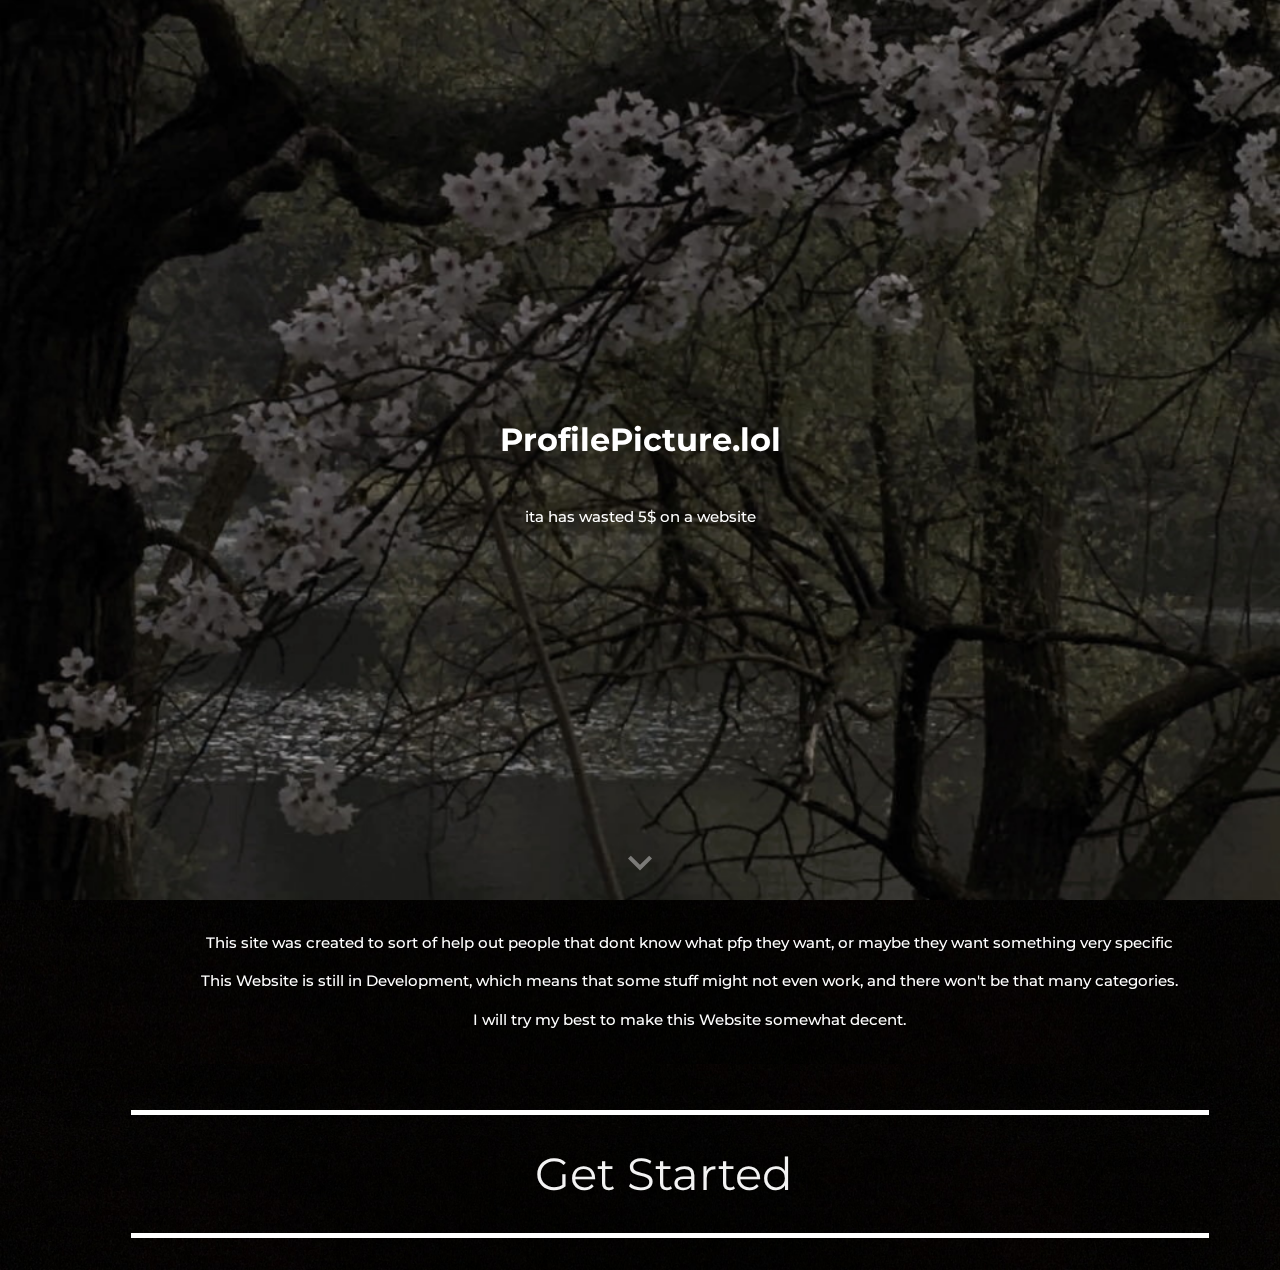
==== index.html @ 0fd072cf "Add files via upload" ====
<!DOCTYPE html><html lang="en"><head><meta charset="utf-8"><script nonce="S470gdEeO7-GBSliuzLAlQ">var DOCS_timing={}; DOCS_timing['sl']=new Date().getTime();</script><script nonce="S470gdEeO7-GBSliuzLAlQ">function _DumpException(e) {throw e;}</script><script nonce="S470gdEeO7-GBSliuzLAlQ">_docs_flag_initialData={"docs-ails":"docs_cold","docs-fwds":"docs_nf","docs-crs":"docs_crs_nfd","docs-shdn":1,"docs-tfh":"","info_params":{"token":"AHL0AtJWQjI6qw6J49b-nLhtHZRc1D-LMg:1659214344154"},"docs-eohmo":false,"uls":"{\"langs\":[\"en_GB\"],\"itcs\":[],\"override\":\"\",\"selected\":\"\",\"activated\":false}","scotty_upload_url":"/upload/sites/resumable","docs-net-udmi":500000,"docs-net-udpt":40000,"docs-net-udur":"/upload/blob/sites","docs-net-usud":true,"docs-obsImUrl":"https://ssl.gstatic.com/docs/common/netcheck.gif","docs-eadfso":true,"docs-efrsde":false,"docs-text-ewf":true,"docs-wfsl":["ca","da","de","en","es","fi","fr","it","nl","no","pt","sv"],"docs-efpsf":true,"docs-efpsp":true,"docs-ejsfawf":false,"docs-eksfawf":false,"docs-edfn":true,"docs-localstore-eidsilfm":false,"docs-ecfdsfj":false,"docs-esreff":false,"docs-api-keys":{},"buildLabel":"atari_2022.29-Tue-0500_RC02","docs-show_debug_info":false,"ondlburl":"//docs.google.com","drive_url":"//drive.google.com","app_url":"https://sites.google.com/","docs-itrf":false,"docs-gsmd":"","docs-eidfc":false,"docs-ecpvib":false,"docs-msid":32767,"docs-rid":1024,"docs-mif":1000,"docs-icdmt":["image/png","image/jpeg"],"docs-rauiu":false,"docs-mip":50000000,"docs-mib":50000000,"docs-mid":2048,"docs-sup":"","docs-seu":"https://sites.google.com/d/1TsZjXemljZgo2a-CQ8389zDnxyzmHdBv/edit","docs-crp":"/d/1TsZjXemljZgo2a-CQ8389zDnxyzmHdBv/p/1Qvai9Jvow4peNgdkJxAGAtGkJqy3T3CU/takeout","docs-crq":"siteRevision\u003d3776\u0026pageRevision\u003d3776\u0026token\u003dAJx60AhZHceDx2SQV9q7xnEYVCoJwWIUPbadTRcfLB0MpXDs1Msjes6fRi46Oq38DmjwOOBH5WHXKRzZnjLZICBk_7Dsz3ICxVMpjRrefbFb7aCAspKoSbHUy9AxiVkdG9SLdJAplDIrKw%3D%3D\u0026isHead\u003dtrue\u0026placeAllImagesInSiteDir\u003dfalse","docs-uptc":["lsrp","ca","sh","noreplica","tam","ntd","ths","ouid","sle","dl","hi","hi_ext","usp","urp","utm_source","utm_medium","utm_campaign","utm_term","utm_content"],"docs-doddn":"","docs-uddn":"","docs-cwsd":"","docs-spdy":false,"xdbcfAllowHostNamePrefix":true,"xdbcfAllowXpc":false,"docs-dbctc":false,"docs-iror":true,"docs-epq":false,"docs-msoil":"docs_spanner","docs-gsoil":"docs_gsabs","docs-ilbefsd":false,"docs-lbefm":0,"docs-lbesty":0,"docs-thtea":false,"docs-tdc":"[{\"id\":\"0:Basics\",\"name\":\"Basics\",\"deletedIds\":[]},{\"id\":\"0:Brochures\",\"name\":\"Brochures \\u0026 newsletters\",\"deletedIds\":[]},{\"id\":\"0:Calendars\",\"name\":\"Calendars \\u0026 schedules\",\"deletedIds\":[]},{\"id\":\"0:Business\",\"name\":\"Contracts, onboarding, and other forms\",\"deletedIds\":[]},{\"id\":\"0:Finance\",\"name\":\"Finance \\u0026 accounting\",\"deletedIds\":[]},{\"id\":\"0:Letters\",\"name\":\"Letters\",\"deletedIds\":[]},{\"id\":\"0:Reports\",\"name\":\"Reports \\u0026 proposals\",\"deletedIds\":[]},{\"id\":\"0:Planners\",\"name\":\"Trackers\",\"deletedIds\":[]},{\"id\":\"Unparented\",\"name\":\"Uncategorized\",\"deletedIds\":[\"0:NoTemplateCategories\"]}]","docs-ttt":0,"docs-tcdtc":"[]","docs-mtdl":500,"docs-ividtg":false,"docs-tdcp":0,"docs-tdvc":false,"docs-tmbp":false,"docs-hetsdd":false,"docs-hetsdiaow":false,"docs-tintd":false,"docs-tafl":true,"docs-erdiiv":false,"docs-acap":["docs.security.access_capabilities",1,1,1,1,1,1,1,1,1,1,1,1,1,1,1,0,1,1,0,0],"docs-eefufs":false,"docs-eccfs":false,"docs-eefufd":false,"docs-ndt":"Untitled site","docs-prn":"Google Sites","docs-een":false,"docs-emrsu":false,"docs-as":"","docs-etdimo":false,"docs-mdck":"","docs-mriim":1800000,"docs-eccbs":false,"docs-rlmp":true,"docs-mmpt":9000,"docs-erd":false,"docs-erfar":false,"docs-ensb":false,"docs-ddts":false,"docs-uootuns":false,"docs-amawso":false,"docs-ofmpp":false,"docs-anlpfdo":false,"docs-eslars":true,"docs-eem":false,"docs-phe":"","docs-glu":"","docs-wsu":"","docs-wsup":"","docs-pse":"PROD","docs-sccfo":"PROD","docs-eridm":false,"docs-pid":"106821579224255791533","docs-eedmlf":false,"docs-emmda":false,"docs-efs":false,"docs-net-edsle":true,"docs-ricocpb":false,"docs-epmdup":false,"docs-rdowr":false,"docs-erep":false,"docs-effnp":false,"docs-cttmtbr":0,"docs-eaaswoc":false,"docs-edpsf":true,"docs-edp":false,"docs-edlo":false,"docs-cttmteq":0,"docos-edces":false,"docs-dec":false,"docs-eiasrpu":false,"docs-ectt":false,"docs-ebbouf":false,"docs-ecgd":false,"docs-pcfloc":false,"docs-dsps":false,"docs-embmd":false,"docs-esmr":true,"docs-iosdl":false,"docs-hft":"","docs-ececs":false,"docs-enfa":true,"docs-eerp":false,"docs-ecurf":false,"docs-efsii":false,"docs-plimif":6.0,"docs-elcfd":false,"docs-edmitm":false,"docs-enjec":false,"ecid":false,"docs-eir":false,"docs-eibs":false,"docs-hcwidu":false,"docs-eibu":false,"server_time_ms":1659214344157,"gaia_session_id":"","app-bc":"#3f51b5","enable_iframed_embed_api":false,"docs-fut":"//drive.google.com#folders/{folderId}","docs-isb":false,"docs-agdc":false,"docs-anddc":true,"docs-adndldc":false,"docs-dhnap":"sites.google.com","docs-ds":"https","docs-text-efnma":false,"docs-text-efrnma":false,"docs-cide":true,"docs-cn":"","docs-depquafr":false,"docs-frbanmc":false,"docs-rldce":false,"docs-dom":false,"docs-epbqbl":false,"docs-ecssl":false,"docs-ecsup":false,"docs-ecped":false,"docs-edamc":false,"docs-edomic":false,"docos-eddltc":false,"docs-eddm":false,"docs-edsi":false,"kix-edrat":false,"kix-edratv2":false,"docs-edhqlfr":false,"docs-eehlb":false,"docs-fwd":false,"docs-efmsa":false,"docs-efpgwb":false,"docs-efu":false,"docs-eiecr":true,"docs-elds":false,"docs-eomd":false,"docs-eodsup":false,"docs-eph":false,"docs-epat":true,"docs-eppd":false,"docs-essph":false,"docs-eswwu":false,"docs-ete":false,"docs-extcd":false,"docs-ipuv":true,"docs-tdd":false,"docs-rsc":"","docs-rgifem":true,"docs-ssi":false,"docs-uoci":"","docs-wia":"","docs-gth":"","docs-ef":false,"docs-ndsom":[],"docs-dm":"application/vnd.google-apps.drive-sdk.897606708560","docs-sdsom":[],"docs-po":"https://sites.google.com","docs-to":"https://sites.google.com","docs-eastd":true,"opendv":false,"onePickImportDocumentUrl":"","opmbs":50000000,"opmpd":7071,"opbu":"https://docs.google.com/picker","opru":"https://sites.google.com/relay.html","opdu":true,"opccp":false,"ophi":"atari","opst":"","opuci":"","docs-eopiiv2":true,"projector_base_url":"//drive.google.com","docs-drk":[],"docs-erkpp":false,"docs-erkfsu":true,"docs-pn":144,"docs-idu":false,"docs-ct":"s","docs-rn":589250944,"docs-ect":true,"docs-hecgn":true,"docs-cpv":1,"docs-hecud":false,"docs-heoi":false,"docs-urouih":false,"docs-hue":"itasheh@gmail.com","docs-cpks":["[\"7964dbe60384d9d7\",\"AAVFbsH9O2PVMEQJm01FzxtbHd1GaH32ualRTCHxwuEqruSEP4rrySItYysjF/VGJn7YwpirETS4\"]","[\"07d8f5e3e3f05393\",\"AK2fzyC0ZQUXIz76P2eq8Fb7uyObttdgqJK1vSMmUDUumlPbzgxBPhazoHDPdY8TEPxF0lGuKKRa\"]"],"docs-hasid":"Sites","docs-hdod":"sites.google.com","docs-edt":true,"docs-hdck":"AIzaSyCF97XfLoejM9NhWDAZeOcjC6kOEsEmv6A","docs-hucs":true,"docs-hufcm":false,"docs-hunca":false,"docs-cbrs":50,"docs-caru":"https://clients6.google.com","docs-cbau":"https://drive.google.com","docs-cfru":"https://lh3.google.com","docs-ctak":"AIzaSyAWGrfCCr7albM3lmCc937gx4uIphbpeKQ","docs-cgav":0,"docs-cci":2,"jobset":"prod","docs-eafn":false,"docs-nad":"sites.google.com","docs-ccwt":80,"docs-epcc":false,"docs-eqspdcc":false,"docs-eqspdcd":false,"docs-esehbc":false,"docs-esehbd":false,"docs-sqcuu":true,"docs-uaid":false,"docs-uaqs":0,"docs-sol":false,"docs-dvs":1,"docs-dac":1,"docs-ilbrc":true,"docs-dlpe":false,"docs-eirj":false,"docs-emddi":false,"docs-erre":true,"docs-erfm":true,"docs-eavd":false,"enable_omnibox":true,"docs-eqam":false,"docs-ehlib":false,"docs-efcm":true,"docs-euaool":false,"docs-eua":false,"docs-ebfgf":false,"docs-ehib":false,"docs-uahnt":"","docs-esap":false,"docs-efib":false,"docs-se":false,"docs-eisib":false,"docs-dafjera":false,"docs-daflia":false,"docs-dafwsa":false,"docs-dafgfma":false,"docs-fta-fnrhci":false,"docs-essu":false,"atari-emtpr":false,"atari-etsswfm":false,"atari-ebidm":false,"atari-ebids":false,"atari-emasgcfrg":false,"atari-estm":false,"docs-text-elei":false,"docs-text-usc":true,"atari-esp":true,"docs-text-etsrdpn":false,"docs-text-etsrds":false,"docs-text-erdfs":false,"docs-text-encps":false,"docs-sncpfc":false,"docs-text-etis":false,"docs-text-eddes":false,"docs-text-eeves":false,"docs-text-endes":false,"docs-text-eurs":false,"docs-text-efs":false,"docs-text-etocls":false,"docos-exdas":false,"docs-text-escpv":false,"docs-text-efts":false,"docs-text-ecfs":false,"docs-text-ecss":false,"docs-text-evs":false,"docs-text-etvs":false,"docs-text-ethples":false,"docs-text-echs":false,"docs-text-ertkcps":false,"docs-text-etb":false,"docs-text-esbefr":false,"docs-egubst":true,"docs-text-ipi":false,"docs-etshc":false,"docs-text-tbcb":2.0E7,"docs-text-ftls":true,"docs-efsmsdl":false,"docs-euoftm":false,"docs-text-etof":false,"docs-etbe":false,"docs-text-ehlb":false,"docs-text-epa":true,"docs-text-ecls":true,"docs-eilef":false,"docs-text-enbcr":false,"docs-text-epusifc":true,"docs-text-eush":false,"docs-text-svofc":false,"atari-ofdu":"https://docs.google.com/picker?protocol\u003dgadgets\u0026parent\u003dhttps://sites.google.com/relay.html\u0026hostId\u003datari-fonts\u0026title\u003dFonts\u0026hl\u003den\u0026origin\u003dhttps://sites.google.com\u0026navHidden\u003dtrue\u0026multiselectEnabled\u003dtrue\u0026selectButtonLabel\u003dOK\u0026nav\u003d((%22fonts%22))","atari-jefp":"/_/jserror","enable_csi":false,"csi_service_name":"","docs-jepp":"/_","docs-fpid":104240,"docs-enable_feedback_svg":true,"docs-hauc":true,"docs-huogmb":true,"docs-eeii":false,"docs-ipmmp":true,"docs-ecci":false,"docs-eldi":false,"docs-ecuach":false,"docs-eiq":false,"docs-esi":false,"docs-liap":"/logImpressions","ilcm":{"eui":"AHKXmL2oyU_bfyliHl7NX8BBGz92qBWJugYCqw1Wa3ZmyalMASXprn4Bpgeghks4R3VZBNtb-lDj","je":1,"sstu":1659214344161656,"si":"CIKS3Iy_ofkCFVWeTwkd9uILHw","gsc":null,"ei":[5703839,5704621,5706832,5706836,5707711,5708870,5713207,5714550,5714628,5720060,5720925,5724153,5727001,5729664,5730106,5732942,5734372,5734412,5734954,5735806,5737254,5737337,5737441,5737800,5738509,5738529,5740814,5741775,5742462,5743124,5745622,5746159,5747267,5747741,5748029,5752694,5752775,5753006,5753329,5753601,5754229,5754249,5754788,5756315,5757191,5759422,5760827,5761251,5761523,5764268,5765551,5766777,5767851,14101306,14101502,14101510,14101534,48966122,49341937,49370160,49370341,49372443,49375322,49376768,49377640,49378889,49420816,49424389,49424900,49439990,49441213,49491902,49510708],"crc":0,"cvi":[]},"docs-ccdil":false,"docs-eil":true,"docs-eoi":false,"docs-ema":true,"docs-emi":true,"docs-dcr":false,"docs-saww":false,"docs-jscb":false}; _docs_flag_cek='cacjluOuI1I0f5e0nvD9gA\x3d\x3d'; if (window['DOCS_timing']) {DOCS_timing['ifdld']=new Date().getTime();}</script><meta name="viewport" content="width=device-width, initial-scale=1"><meta http-equiv="X-UA-Compatible" content="IE=edge"><meta name="referrer" content="strict-origin-when-cross-origin"><link rel="icon" href="05adab1f08b9af9c201b2f497656dc6b.jpg"><meta name="robots" content="noindex"><link href="https://fonts.googleapis.com/css?family=Montserrat%3A400%2C700%7CBitter%3A400%2C700&display=swap" rel="stylesheet" nonce="1RMIHkBWci5sIhF4BxrP1A"><link href="https://fonts.googleapis.com/css?family=Google+Sans:400,500|Roboto:300,400,500,700|Source+Code+Pro:400,700&display=swap" rel="stylesheet" nonce="1RMIHkBWci5sIhF4BxrP1A"><style nonce="1RMIHkBWci5sIhF4BxrP1A">@media only screen and (max-width: 479px){.puwcIf{font-size: 20.0pt;}}@media only screen and (min-width: 480px) and (max-width: 767px){.puwcIf{font-size: 22.0pt;}}@media only screen and (min-width: 768px) and (max-width: 1279px){.puwcIf{font-size: 24.0pt;}}@media only screen and (min-width: 1280px){.puwcIf{font-size: 24.0pt;}}</style><style nonce="1RMIHkBWci5sIhF4BxrP1A">/*! normalize.css v2.1.1 | MIT License | git.io/normalize */article,aside,details,figcaption,figure,footer,header,hgroup,main,nav,section,summary{display:block}audio,canvas,video{display:inline-block}audio:not([controls]){display:none;height:0}[hidden]{display:none}html{font-family:sans-serif;-ms-text-size-adjust:100%;-webkit-text-size-adjust:100%}body{margin:0}a:focus{outline:thin dotted}a:active,a:hover{outline:0}h1{font-size:2em;margin:.67em 0}abbr[title]{border-bottom:1px dotted}b,strong{font-weight:bold}dfn{font-style:italic}hr{box-sizing:content-box;height:0}mark{background:#ff0;color:#000}code,kbd,pre,samp{font-family:monospace,serif;font-size:1em}pre{white-space:pre-wrap}q{quotes:"\201C" "\201D" "\2018" "\2019"}small{font-size:80%}sub,sup{font-size:75%;line-height:0;position:relative;vertical-align:baseline}sup{top:-.5em}sub{bottom:-.25em}img{border:0}svg:not(:root){overflow:hidden}figure{margin:0}fieldset{border:1px solid #c0c0c0;margin:0 2px;padding:.35em .625em .75em}legend{border:0;padding:0}button,input,select,textarea{font-family:inherit;font-size:100%;margin:0}button,input{line-height:normal}button,select{text-transform:none}button,html input[type="button"],input[type="reset"],input[type="submit"]{-webkit-appearance:button;cursor:pointer}button[disabled],html input[disabled]{cursor:default}input[type="checkbox"],input[type="radio"]{box-sizing:border-box;padding:0}input[type="search"]{-webkit-appearance:textfield;box-sizing:content-box}input[type="search"]::-webkit-search-cancel-button,input[type="search"]::-webkit-search-decoration{-webkit-appearance:none}button::-moz-focus-inner,input::-moz-focus-inner{border:0;padding:0}textarea{overflow:auto;vertical-align:top}table{border-collapse:collapse;border-spacing:0}.VIpgJd-TzA9Ye-eEGnhe{position:relative;display:-moz-inline-box;display:inline-block}* html .VIpgJd-TzA9Ye-eEGnhe{display:inline}*:first-child+html .VIpgJd-TzA9Ye-eEGnhe{display:inline}group,row,tile{display:block}.aB02pe{background:#fff;color:#a00000}.XKSfm-Sx9Kwc,.XKSfm-Sx9Kwc-xJ5Hnf{z-index:110}html{height:100%}body{height:100%;padding:0}.fktJzd *,.fktJzd *:before,.fktJzd *:after{-webkit-box-sizing:border-box;-webkit-box-sizing:border-box;box-sizing:border-box}.LS81yb,.oKdM2c{width:100%;margin-top:0;margin-bottom:0;max-width:1280px;*zoom:1}.LS81yb{padding-left:5px;padding-right:5px}.JNdkSc,.jXK9ad,.oaCj6d{-webkit-box-sizing:border-box;box-sizing:border-box;display:inline-block;padding-left:0;padding-right:0;position:relative;vertical-align:top;width:100%}.jXK9ad-SmKAyb{width:100%}.vB4mjb{-webkit-align-items:center;align-items:center;height:64px;display:-webkit-box;display:-webkit-flex;display:flex;-webkit-justify-content:center;justify-content:center;padding:0 12px;width:100%}.jCzMm{overflow:hidden;overflow-wrap:break-word}@media only screen and (max-width:479px){.vB4mjb{height:48px;padding:0 6px}.vB4mjb.phf0q{-webkit-flex-direction:column;flex-direction:column;height:96px}.jCzMm{margin-top:4px;margin-bottom:12px;overflow:hidden;text-align:center;text-overflow:ellipsis;white-space:nowrap;width:100%}.vKRmoe{margin-bottom:8px}.vB4mjb .vKRmoe{padding-left:0}}.vKRmoe{display:-webkit-box;display:-webkit-flex;display:flex;padding-left:23px}.cc0d9d{position:relative;margin-top:10px;display:-webkit-box;display:-webkit-flex;display:flex;-webkit-flex-direction:row;flex-direction:row;-webkit-justify-content:center;justify-content:center;-webkit-align-items:center;align-items:center}.ZbQFKd{height:10px;width:10px;margin:0 4px;background-color:#bdc1c6;-webkit-border-radius:50%;border-radius:50%;display:inline-block;-webkit-transition:background-color .6s ease,width .4s ease-in-out,height .4s ease-in-out;transition:background-color .6s ease,width .4s ease-in-out,height .4s ease-in-out}.ZbQFKd.iBBDgd{height:0;width:0;margin:0}.ZbQFKd.qIwn1b{height:8px;width:8px}.ZbQFKd.kshb5{height:6px;width:6px}.dVFkob{height:1.2em;overflow:hidden;padding:0 8px;text-align:center;display:-webkit-box;display:-webkit-flex;display:flex;-webkit-justify-content:center;justify-content:center;-webkit-flex-direction:column;flex-direction:column;margin-top:10px;position:relative;font-size:9pt}.Ecdcnc{overflow:hidden;position:relative;text-overflow:ellipsis;white-space:nowrap}.L6cTce{display:none!important}@-webkit-keyframes quantumWizBoxInkSpread{0%{-webkit-transform:translate(-50%,-50%) scale(0.2);-webkit-transform:translate(-50%,-50%) scale(0.2);transform:translate(-50%,-50%) scale(0.2)}to{-webkit-transform:translate(-50%,-50%) scale(2.2);-webkit-transform:translate(-50%,-50%) scale(2.2);transform:translate(-50%,-50%) scale(2.2)}}@keyframes quantumWizBoxInkSpread{0%{-webkit-transform:translate(-50%,-50%) scale(0.2);-webkit-transform:translate(-50%,-50%) scale(0.2);transform:translate(-50%,-50%) scale(0.2)}to{-webkit-transform:translate(-50%,-50%) scale(2.2);-webkit-transform:translate(-50%,-50%) scale(2.2);transform:translate(-50%,-50%) scale(2.2)}}@-webkit-keyframes quantumWizIconFocusPulse{0%{-webkit-transform:translate(-50%,-50%) scale(1.5);-webkit-transform:translate(-50%,-50%) scale(1.5);transform:translate(-50%,-50%) scale(1.5);opacity:0}to{-webkit-transform:translate(-50%,-50%) scale(2);-webkit-transform:translate(-50%,-50%) scale(2);transform:translate(-50%,-50%) scale(2);opacity:1}}@keyframes quantumWizIconFocusPulse{0%{-webkit-transform:translate(-50%,-50%) scale(1.5);-webkit-transform:translate(-50%,-50%) scale(1.5);transform:translate(-50%,-50%) scale(1.5);opacity:0}to{-webkit-transform:translate(-50%,-50%) scale(2);-webkit-transform:translate(-50%,-50%) scale(2);transform:translate(-50%,-50%) scale(2);opacity:1}}@-webkit-keyframes quantumWizRadialInkSpread{0%{-webkit-transform:scale(1.5);-webkit-transform:scale(1.5);transform:scale(1.5);opacity:0}to{-webkit-transform:scale(2.5);-webkit-transform:scale(2.5);transform:scale(2.5);opacity:1}}@keyframes quantumWizRadialInkSpread{0%{-webkit-transform:scale(1.5);-webkit-transform:scale(1.5);transform:scale(1.5);opacity:0}to{-webkit-transform:scale(2.5);-webkit-transform:scale(2.5);transform:scale(2.5);opacity:1}}@-webkit-keyframes quantumWizRadialInkFocusPulse{0%{-webkit-transform:scale(2);-webkit-transform:scale(2);transform:scale(2);opacity:0}to{-webkit-transform:scale(2.5);-webkit-transform:scale(2.5);transform:scale(2.5);opacity:1}}@keyframes quantumWizRadialInkFocusPulse{0%{-webkit-transform:scale(2);-webkit-transform:scale(2);transform:scale(2);opacity:0}to{-webkit-transform:scale(2.5);-webkit-transform:scale(2.5);transform:scale(2.5);opacity:1}}.O0WRkf{-webkit-user-select:none;-webkit-transition:background .2s .1s;transition:background .2s .1s;border:0;-webkit-border-radius:3px;border-radius:3px;cursor:pointer;display:inline-block;font-size:14px;font-weight:500;min-width:4em;outline:none;overflow:hidden;position:relative;text-align:center;text-transform:uppercase;-webkit-tap-highlight-color:transparent;z-index:0}.A9jyad{font-size:13px;line-height:16px}.zZhnYe{-webkit-transition:box-shadow .28s cubic-bezier(0.4,0,0.2,1);transition:box-shadow .28s cubic-bezier(0.4,0,0.2,1);background:#dfdfdf;-webkit-box-shadow:0px 2px 2px 0px rgba(0,0,0,.14),0px 3px 1px -2px rgba(0,0,0,.12),0px 1px 5px 0px rgba(0,0,0,.2);box-shadow:0px 2px 2px 0px rgba(0,0,0,.14),0px 3px 1px -2px rgba(0,0,0,.12),0px 1px 5px 0px rgba(0,0,0,.2)}.zZhnYe.qs41qe{-webkit-transition:box-shadow .28s cubic-bezier(0.4,0,0.2,1);transition:box-shadow .28s cubic-bezier(0.4,0,0.2,1);-webkit-transition:background .8s;transition:background .8s;-webkit-box-shadow:0px 8px 10px 1px rgba(0,0,0,.14),0px 3px 14px 2px rgba(0,0,0,.12),0px 5px 5px -3px rgba(0,0,0,.2);box-shadow:0px 8px 10px 1px rgba(0,0,0,.14),0px 3px 14px 2px rgba(0,0,0,.12),0px 5px 5px -3px rgba(0,0,0,.2)}.e3Duub{color:#fff}.e3Duub a,.e3Duub a:hover,.e3Duub a:link,.e3Duub a:visited{background:#4285f4;color:#fff}.HQ8yf a{color:#4285f4}.UxubU,.UxubU a{color:#fff}.ZFr60d{position:absolute;top:0;right:0;bottom:0;left:0;background-color:transparent}.O0WRkf.u3bW4e .ZFr60d{background-color:rgba(0,0,0,.12)}.UxubU.u3bW4e .ZFr60d{background-color:rgba(255,255,255,.3)}.e3Duub.u3bW4e .ZFr60d{background-color:rgba(0,0,0,0.122)}.HQ8yf.u3bW4e .ZFr60d{background-color:rgba(66,133,244,0.149)}.Vwe4Vb{-webkit-transform:translate(-50%,-50%) scale(0);transform:translate(-50%,-50%) scale(0);-webkit-transition:opacity .2s ease,visibility 0s ease .2s,transform 0s ease .2s;transition:opacity .2s ease,visibility 0s ease .2s,transform 0s ease .2s;-webkit-transition:opacity .2s ease,visibility 0s ease .2s,-webkit-transform 0s ease .2s;transition:opacity .2s ease,visibility 0s ease .2s,-webkit-transform 0s ease .2s;-webkit-background-size:cover;background-size:cover;left:0;opacity:0;pointer-events:none;position:absolute;top:0;visibility:hidden}.O0WRkf.qs41qe .Vwe4Vb{-webkit-transform:translate(-50%,-50%) scale(2.2);transform:translate(-50%,-50%) scale(2.2);opacity:1;visibility:visible}.O0WRkf.qs41qe.M9Bg4d .Vwe4Vb{-webkit-transition:-webkit-transform 0.3s cubic-bezier(0,0,0.2,1),opacity .2s cubic-bezier(0,0,0.2,1);transition:-webkit-transform 0.3s cubic-bezier(0,0,0.2,1),opacity .2s cubic-bezier(0,0,0.2,1);-webkit-transition:transform 0.3s cubic-bezier(0,0,0.2,1),opacity .2s cubic-bezier(0,0,0.2,1);transition:transform 0.3s cubic-bezier(0,0,0.2,1),opacity .2s cubic-bezier(0,0,0.2,1)}.O0WRkf.j7nIZb .Vwe4Vb{-webkit-transform:translate(-50%,-50%) scale(2.2);transform:translate(-50%,-50%) scale(2.2);visibility:visible}.oG5Srb .Vwe4Vb,.zZhnYe .Vwe4Vb{background-image:radial-gradient(circle farthest-side,rgba(0,0,0,.12),rgba(0,0,0,.12) 80%,rgba(0,0,0,0) 100%)}.HQ8yf .Vwe4Vb{background-image:radial-gradient(circle farthest-side,rgba(66,133,244,0.251),rgba(66,133,244,0.251) 80%,rgba(66,133,244,0) 100%)}.e3Duub .Vwe4Vb{background-image:radial-gradient(circle farthest-side,#3367d6,#3367d6 80%,rgba(51,103,214,0) 100%)}.UxubU .Vwe4Vb{background-image:radial-gradient(circle farthest-side,rgba(255,255,255,.3),rgba(255,255,255,.3) 80%,rgba(255,255,255,0) 100%)}.O0WRkf.RDPZE{-webkit-box-shadow:none;box-shadow:none;color:rgba(68,68,68,0.502);cursor:default;fill:rgba(68,68,68,0.502)}.zZhnYe.RDPZE{background:rgba(153,153,153,.1)}.UxubU.RDPZE{color:rgba(255,255,255,0.502);fill:rgba(255,255,255,0.502)}.UxubU.zZhnYe.RDPZE{background:rgba(204,204,204,.1)}.CwaK9{position:relative}.RveJvd{display:inline-block;margin:.5em}.mUbCce{-webkit-user-select:none;-webkit-transition:background .3s;transition:background .3s;border:0;-webkit-border-radius:50%;border-radius:50%;cursor:pointer;display:inline-block;-webkit-flex-shrink:0;flex-shrink:0;height:48px;outline:none;overflow:hidden;position:relative;text-align:center;-webkit-tap-highlight-color:transparent;width:48px;z-index:0}.mUbCce>.TpQm9d{height:48px;width:48px}.mUbCce.u3bW4e,.mUbCce.qs41qe,.mUbCce.j7nIZb{-webkit-transform:translateZ(0);-webkit-mask-image:-webkit-radial-gradient(circle,white 100%,black 100%)}.YYBxpf{-webkit-border-radius:0;border-radius:0;overflow:visible}.YYBxpf.u3bW4e,.YYBxpf.qs41qe,.YYBxpf.j7nIZb{-webkit-mask-image:none}.fKz7Od{color:rgba(0,0,0,.54);fill:rgba(0,0,0,.54)}.p9Nwte{color:rgba(255,255,255,.75);fill:rgba(255,255,255,.75)}.fKz7Od.u3bW4e{background-color:rgba(0,0,0,.12)}.p9Nwte.u3bW4e{background-color:rgba(204,204,204,.25)}.YYBxpf.u3bW4e{background-color:transparent}.VTBa7b{-webkit-transform:translate(-50%,-50%) scale(0);transform:translate(-50%,-50%) scale(0);-webkit-transition:opacity .2s ease,visibility 0s ease .2s,transform 0s ease .2s;transition:opacity .2s ease,visibility 0s ease .2s,transform 0s ease .2s;-webkit-transition:opacity .2s ease,visibility 0s ease .2s,-webkit-transform 0s ease .2s;transition:opacity .2s ease,visibility 0s ease .2s,-webkit-transform 0s ease .2s;-webkit-background-size:cover;background-size:cover;left:0;opacity:0;pointer-events:none;position:absolute;top:0;visibility:hidden}.YYBxpf.u3bW4e .VTBa7b{-webkit-animation:quantumWizIconFocusPulse .7s infinite alternate;animation:quantumWizIconFocusPulse .7s infinite alternate;height:100%;left:50%;top:50%;width:100%;visibility:visible}.mUbCce.qs41qe .VTBa7b{-webkit-transform:translate(-50%,-50%) scale(2.2);transform:translate(-50%,-50%) scale(2.2);opacity:1;visibility:visible}.mUbCce.qs41qe.M9Bg4d .VTBa7b{-webkit-transition:-webkit-transform 0.3s cubic-bezier(0,0,0.2,1),opacity .2s cubic-bezier(0,0,0.2,1);transition:-webkit-transform 0.3s cubic-bezier(0,0,0.2,1),opacity .2s cubic-bezier(0,0,0.2,1);-webkit-transition:transform 0.3s cubic-bezier(0,0,0.2,1),opacity .2s cubic-bezier(0,0,0.2,1);transition:transform 0.3s cubic-bezier(0,0,0.2,1),opacity .2s cubic-bezier(0,0,0.2,1)}.mUbCce.j7nIZb .VTBa7b{-webkit-transform:translate(-50%,-50%) scale(2.2);transform:translate(-50%,-50%) scale(2.2);visibility:visible}.fKz7Od .VTBa7b{background-image:radial-gradient(circle farthest-side,rgba(0,0,0,.12),rgba(0,0,0,.12) 80%,rgba(0,0,0,0) 100%)}.p9Nwte .VTBa7b{background-image:radial-gradient(circle farthest-side,rgba(204,204,204,.25),rgba(204,204,204,.25) 80%,rgba(204,204,204,0) 100%)}.mUbCce.RDPZE{color:rgba(0,0,0,.26);fill:rgba(0,0,0,.26);cursor:default}.p9Nwte.RDPZE{color:rgba(255,255,255,0.502);fill:rgba(255,255,255,0.502)}.xjKiLb{position:relative;top:50%}.xjKiLb>span{display:inline-block;position:relative}.mrslJ{display:-webkit-box;display:-webkit-flex;display:flex;border-bottom:1px solid rgba(0,0,0,.12);position:relative;width:100%}.ThdJC{-webkit-user-select:none;-webkit-transition:color .1s;transition:color .1s;-webkit-box-flex:1;box-flex:1;-webkit-flex-grow:1;flex-grow:1;border:0;color:rgba(0,0,0,.54);cursor:pointer;font-size:14px;font-weight:500;line-height:48px;min-width:4em;outline:none;overflow:hidden;position:relative;text-align:center;text-transform:uppercase;-webkit-tap-highlight-color:transparent}.ThdJC.u3bW4e{background-color:#ddd}.FAGNtc{background-image:radial-gradient(circle farthest-side,rgba(66,133,244,0.251),rgba(66,133,244,0.251) 80%,rgba(66,133,244,0) 100%);-webkit-transform:translate(-50%,-50%) scale(0);transform:translate(-50%,-50%) scale(0);-webkit-transition:opacity .2s ease;transition:opacity .2s ease;-webkit-background-size:cover;background-size:cover;left:0;opacity:0;pointer-events:none;position:absolute;top:0}.ThdJC.qs41qe>.FAGNtc{transition:-webkit-transform 0.3s cubic-bezier(0,0,0.2,1);-webkit-transition:-webkit-transform 0.3s cubic-bezier(0,0,0.2,1);-webkit-transition:transform 0.3s cubic-bezier(0,0,0.2,1);transition:transform 0.3s cubic-bezier(0,0,0.2,1);-webkit-transition:transform 0.3s cubic-bezier(0,0,0.2,1),-webkit-transform 0.3s cubic-bezier(0,0,0.2,1);transition:transform 0.3s cubic-bezier(0,0,0.2,1),-webkit-transform 0.3s cubic-bezier(0,0,0.2,1);-webkit-transform:translate(-50%,-50%) scale(2.2);transform:translate(-50%,-50%) scale(2.2);opacity:1}.ThdJC.j7nIZb>.FAGNtc{-webkit-transform:translate(-50%,-50%) scale(2.2);transform:translate(-50%,-50%) scale(2.2)}.kx3Hed{display:inline-block;white-space:nowrap}.w7qIhd{bottom:0;height:2px;position:absolute;will-change:left,width}.w7qIhd.KoToPc{-webkit-transition:left 0.15s cubic-bezier(0.4,0,1,1),width 0.15s cubic-bezier(0.4,0,1,1);transition:left 0.15s cubic-bezier(0.4,0,1,1),width 0.15s cubic-bezier(0.4,0,1,1)}html[dir=rtl] .w7qIhd.KoToPc{-webkit-transition:right 0.15s cubic-bezier(0.4,0,1,1),width 0.15s cubic-bezier(0.4,0,1,1);transition:right 0.15s cubic-bezier(0.4,0,1,1),width 0.15s cubic-bezier(0.4,0,1,1)}.w7qIhd.HnxWY{-webkit-transition:left 0.18s cubic-bezier(0,0,0.2,1),width 0.18s cubic-bezier(0,0,0.2,1);transition:left 0.18s cubic-bezier(0,0,0.2,1),width 0.18s cubic-bezier(0,0,0.2,1)}html[dir=rtl] .w7qIhd.HnxWY{-webkit-transition:right 0.18s cubic-bezier(0,0,0.2,1),width 0.18s cubic-bezier(0,0,0.2,1);transition:right 0.18s cubic-bezier(0,0,0.2,1),width 0.18s cubic-bezier(0,0,0.2,1)}.WwvKTc{background-color:#4285f4;bottom:0;display:none;height:2px;position:absolute;width:100%}.ThdJC.LdTVNd .WwvKTc{display:block}.HALYaf{display:none}.HALYaf.KKjvXb{display:block}.HALYaf.YgHNKb{display:block;-webkit-transition:transform 0.33s cubic-bezier(0.4,0,0.2,1);-webkit-transition:transform 0.33s cubic-bezier(0.4,0,0.2,1);transition:transform 0.33s cubic-bezier(0.4,0,0.2,1)}.rFrNMe{-webkit-user-select:none;-webkit-user-select:none;-webkit-tap-highlight-color:transparent;display:inline-block;outline:none;padding-bottom:8px;width:200px}.aCsJod{height:40px;position:relative;vertical-align:top}.aXBtI{display:-webkit-box;display:-webkit-flex;display:-webkit-box;display:-webkit-flex;display:flex;position:relative;top:14px}.Xb9hP{display:-webkit-box;display:-webkit-flex;display:-webkit-box;display:-webkit-flex;display:flex;-webkit-box-flex:1;-webkit-flex-grow:1;-webkit-box-flex:1;box-flex:1;-webkit-flex-grow:1;flex-grow:1;-webkit-flex-shrink:1;-webkit-flex-shrink:1;flex-shrink:1;min-width:0%;position:relative}.A37UZe{-webkit-box-sizing:border-box;box-sizing:border-box;height:24px;line-height:24px;position:relative}.qgcB3c:not(:empty){padding-right:12px}.sxyYjd:not(:empty){padding-left:12px}.whsOnd{-webkit-box-flex:1;-webkit-flex-grow:1;-webkit-box-flex:1;box-flex:1;-webkit-flex-grow:1;flex-grow:1;-webkit-flex-shrink:1;-webkit-flex-shrink:1;flex-shrink:1;background-color:transparent;border:none;display:block;font:400 16px Roboto,RobotoDraft,Helvetica,Arial,sans-serif;height:24px;line-height:24px;margin:0;min-width:0%;outline:none;padding:0;z-index:0}.rFrNMe.dm7YTc .whsOnd{color:#fff}.whsOnd:invalid,.whsOnd:-moz-submit-invalid,.whsOnd:-moz-ui-invalid{-webkit-box-shadow:none;box-shadow:none}.I0VJ4d>.whsOnd::-ms-clear,.I0VJ4d>.whsOnd::-ms-reveal{display:none}.i9lrp{background-color:rgba(0,0,0,.12);bottom:-2px;height:1px;left:0;margin:0;padding:0;position:absolute;width:100%}.i9lrp:before{content:"";position:absolute;top:0;bottom:-2px;left:0;right:0;border-bottom:1px solid rgba(0,0,0,0);pointer-events:none}.rFrNMe.dm7YTc .i9lrp{background-color:rgba(255,255,255,.7)}.OabDMe{-webkit-transform:scaleX(0);-webkit-transform:scaleX(0);transform:scaleX(0);bottom:-2px;height:2px;left:0;margin:0;padding:0;position:absolute;width:100%}.rFrNMe.dm7YTc .OabDMe{background-color:#a1c2fa}.rFrNMe.k0tWj .i9lrp,.rFrNMe.k0tWj .OabDMe{background-color:#d50000;height:2px}.rFrNMe.k0tWj.dm7YTc .i9lrp,.rFrNMe.k0tWj.dm7YTc .OabDMe{background-color:#e06055}.whsOnd[disabled]{color:rgba(0,0,0,.38)}.rFrNMe.dm7YTc .whsOnd[disabled]{color:rgba(255,255,255,.5)}.whsOnd[disabled]~.i9lrp{background:none;border-bottom:1px dotted rgba(0,0,0,.38)}.OabDMe.Y2Zypf{-webkit-animation:quantumWizPaperInputRemoveUnderline .3s cubic-bezier(0.4,0,0.2,1);-webkit-animation:quantumWizPaperInputRemoveUnderline .3s cubic-bezier(0.4,0,0.2,1);animation:quantumWizPaperInputRemoveUnderline .3s cubic-bezier(0.4,0,0.2,1)}.rFrNMe.u3bW4e .OabDMe{-webkit-animation:quantumWizPaperInputAddUnderline .3s cubic-bezier(0.4,0,0.2,1);-webkit-animation:quantumWizPaperInputAddUnderline .3s cubic-bezier(0.4,0,0.2,1);animation:quantumWizPaperInputAddUnderline .3s cubic-bezier(0.4,0,0.2,1);-webkit-transform:scaleX(1);-webkit-transform:scaleX(1);transform:scaleX(1)}.rFrNMe.sdJrJc>.aCsJod{padding-top:24px}.AxOyFc{-webkit-transform-origin:bottom left;-webkit-transform-origin:bottom left;transform-origin:bottom left;-webkit-transition:all .3s cubic-bezier(0.4,0,0.2,1);-webkit-transition:all .3s cubic-bezier(0.4,0,0.2,1);transition:all .3s cubic-bezier(0.4,0,0.2,1);-webkit-transition-property:color,bottom,-webkit-transform;-webkit-transition-property:color,bottom,-webkit-transform;transition-property:color,bottom,-webkit-transform;-webkit-transition-property:color,bottom,transform;transition-property:color,bottom,transform;-webkit-transition-property:color,bottom,transform,-webkit-transform;transition-property:color,bottom,transform,-webkit-transform;color:rgba(0,0,0,.38);font:400 16px Roboto,RobotoDraft,Helvetica,Arial,sans-serif;font-size:16px;pointer-events:none;position:absolute;bottom:3px;left:0;width:100%}.whsOnd:not([disabled]):focus~.AxOyFc,.whsOnd[badinput=true]~.AxOyFc,.rFrNMe.CDELXb .AxOyFc,.rFrNMe.dLgj8b .AxOyFc{-webkit-transform:scale(0.75) translateY(-39px);-webkit-transform:scale(0.75) translateY(-39px);transform:scale(0.75) translateY(-39px)}.rFrNMe.dm7YTc .whsOnd:not([disabled]):focus~.AxOyFc{color:#a1c2fa}.rFrNMe.k0tWj .whsOnd:not([disabled]):focus~.AxOyFc{color:#d50000}.ndJi5d{color:rgba(0,0,0,.38);font:400 16px Roboto,RobotoDraft,Helvetica,Arial,sans-serif;max-width:100%;overflow:hidden;pointer-events:none;position:absolute;text-overflow:ellipsis;top:2px;left:0;white-space:nowrap}.rFrNMe.CDELXb .ndJi5d{display:none}.K0Y8Se{-webkit-tap-highlight-color:transparent;font:400 12px Roboto,RobotoDraft,Helvetica,Arial,sans-serif;height:16px;margin-left:auto;padding-left:16px;padding-top:8px;pointer-events:none;opacity:.3;white-space:nowrap}.rFrNMe.dm7YTc .AxOyFc,.rFrNMe.dm7YTc .K0Y8Se,.rFrNMe.dm7YTc .ndJi5d{color:rgba(255,255,255,.7)}.rFrNMe.Tyc9J{padding-bottom:4px}.dEOOab,.ovnfwe:not(:empty){-webkit-tap-highlight-color:transparent;-webkit-box-flex:1;-webkit-flex:1 1 auto;-webkit-box-flex:1 1 auto;-webkit-flex:1 1 auto;flex:1 1 auto;font:400 12px Roboto,RobotoDraft,Helvetica,Arial,sans-serif;min-height:16px;padding-top:8px}.LXRPh{display:-webkit-box;display:-webkit-flex;display:-webkit-box;display:-webkit-flex;display:flex}.ovnfwe{pointer-events:none}.dEOOab{color:#d50000}.rFrNMe.dm7YTc .dEOOab,.rFrNMe.dm7YTc.k0tWj .whsOnd:not([disabled]):focus~.AxOyFc{color:#e06055}.ovnfwe{opacity:.3}.rFrNMe.dm7YTc .ovnfwe{color:rgba(255,255,255,.7);opacity:1}.rFrNMe.k0tWj .ovnfwe,.rFrNMe:not(.k0tWj) .ovnfwe:not(:empty)+.dEOOab{display:none}@-webkit-keyframes quantumWizPaperInputRemoveUnderline{0%{-webkit-transform:scaleX(1);-webkit-transform:scaleX(1);transform:scaleX(1);opacity:1}to{-webkit-transform:scaleX(1);-webkit-transform:scaleX(1);transform:scaleX(1);opacity:0}}@keyframes quantumWizPaperInputRemoveUnderline{0%{-webkit-transform:scaleX(1);-webkit-transform:scaleX(1);transform:scaleX(1);opacity:1}to{-webkit-transform:scaleX(1);-webkit-transform:scaleX(1);transform:scaleX(1);opacity:0}}@-webkit-keyframes quantumWizPaperInputAddUnderline{0%{-webkit-transform:scaleX(0);-webkit-transform:scaleX(0);transform:scaleX(0)}to{-webkit-transform:scaleX(1);-webkit-transform:scaleX(1);transform:scaleX(1)}}@keyframes quantumWizPaperInputAddUnderline{0%{-webkit-transform:scaleX(0);-webkit-transform:scaleX(0);transform:scaleX(0)}to{-webkit-transform:scaleX(1);-webkit-transform:scaleX(1);transform:scaleX(1)}}.HQ8yf{color:#3f51b5}.e3Duub{background:#3f51b5}.e3Duub[aria-disabled="true"]{background:#e0e0e0;color:rgba(0,0,0,.26)}.O0WRkf.chg4Jd,.c7fp5b.chg4Jd{outline:1px solid #4285f4}.OabDMe{background-color:#3f51b5}.whsOnd:not([disabled]):focus~.AxOyFc{color:#3f51b5}.ThdJC.KKjvXb{color:#3f51b5}.w7qIhd{background-color:#3f51b5}.mmYdsb{-webkit-transform:translate(-50%,-50%);transform:translate(-50%,-50%);height:50%;left:50%;max-height:96px;max-width:72px;position:absolute;top:50%;width:50%}.WIdY2d{line-height:0;position:relative;width:100%}.MNMUHc{display:inline-block;position:relative;vertical-align:top;width:0}.YMEQtf{border:none;bottom:0;height:100%;left:0;margin:0;overflow:hidden;padding:0;right:0;top:0;width:100%}.VexwDf{pointer-events:none}.W4jnE{background:#fff}.YMEQtf:not(.DnR2hf){position:absolute}.KfXz0b{border:1px solid #e0e0e0;-webkit-border-radius:2px;border-radius:2px}.JmGwdf{border:1px solid #e0e0e0;height:100%;left:0;overflow:hidden;position:absolute;top:0;width:100%}.t0pVcb{height:100%;left:0;padding-bottom:48px;position:absolute;top:0;width:100%}.qWgPxd .t0pVcb{padding-bottom:0}.TZchLb{background-repeat:no-repeat;height:inherit;width:100%;background-position:center top;-webkit-background-size:cover;background-size:cover}.TZchLb.FQ4MFe{background-color:black;background-position:center;-webkit-background-size:contain;background-size:contain}.pHBU0d{background-color:#f5f5f5;bottom:0;position:absolute;width:100%;height:48px;padding:12px;white-space:nowrap}.qWgPxd .pHBU0d{display:none}.pHBU0d.ueBsse{height:100%}.ojy9Ed{position:relative;top:50%;margin-top:-12px;height:24px;font-size:16px;font-weight:300;text-overflow:ellipsis;overflow:hidden}.McKOwe{height:auto;max-height:24px;vertical-align:middle;width:24px}.pB4Yfc{padding-left:8px;vertical-align:middle;white-space:nowrap;width:100%}.DnR2hf{position:relative}.xixgIb{background-color:rgba(245,245,245,1);border:1px solid rgba(100,100,100,.15);-webkit-border-radius:2px;border-radius:2px;height:100%;width:100%;position:relative;font-family:Roboto,sans-serif}.I1YLrd{height:100px;min-height:60%;position:relative}.N8dEed{color:rgba(100,100,100,1);font-size:14px;padding:0 20px 20px 20px;text-align:center;width:100%}.CWKJXd{color:rgba(100,100,100,1);font-size:14px;font-weight:500;padding:0 0 10px 0;text-align:center;width:100%}.UzswCe.EmVfjc{left:-webkit-calc(50% - 14px);left:calc(50% - 14px);position:absolute;top:-webkit-calc(50% - 14px);top:calc(50% - 14px);z-index:60}::-webkit-scrollbar{height:16px;overflow:visible}::-webkit-scrollbar-button{height:0;width:0}::-webkit-scrollbar-track{background-clip:padding-box;border:solid transparent;border-width:0 0 0 4px}::-webkit-scrollbar-track:horizontal{border-width:4px 0 0}::-webkit-scrollbar-track:hover{background-color:rgba(0,0,0,.05);-webkit-box-shadow:inset 1px 0 0 rgba(0,0,0,.1);box-shadow:inset 1px 0 0 rgba(0,0,0,.1)}::-webkit-scrollbar-track:horizontal:hover{-webkit-box-shadow:inset 0 1px 0 rgba(0,0,0,.1);box-shadow:inset 0 1px 0 rgba(0,0,0,.1)}::-webkit-scrollbar-track:active{background-color:rgba(0,0,0,.05);-webkit-box-shadow:inset 1px 0 0 rgba(0,0,0,.14),inset -1px 0 0 rgba(0,0,0,.07);box-shadow:inset 1px 0 0 rgba(0,0,0,.14),inset -1px 0 0 rgba(0,0,0,.07)}::-webkit-scrollbar-track:horizontal:active{-webkit-box-shadow:inset 0 1px 0 rgba(0,0,0,.14),inset 0 -1px 0 rgba(0,0,0,.07);box-shadow:inset 0 1px 0 rgba(0,0,0,.14),inset 0 -1px 0 rgba(0,0,0,.07)}.tk3N6e-qrhCuc-to915::-webkit-scrollbar-track:hover{background-color:rgba(255,255,255,.1);-webkit-box-shadow:inset 1px 0 0 rgba(255,255,255,.2);box-shadow:inset 1px 0 0 rgba(255,255,255,.2)}.tk3N6e-qrhCuc-to915::-webkit-scrollbar-track:horizontal:hover{-webkit-box-shadow:inset 0 1px 0 rgba(255,255,255,.2);box-shadow:inset 0 1px 0 rgba(255,255,255,.2)}.tk3N6e-qrhCuc-to915::-webkit-scrollbar-track:active{background-color:rgba(255,255,255,.1);-webkit-box-shadow:inset 1px 0 0 rgba(255,255,255,.25),inset -1px 0 0 rgba(255,255,255,.15);box-shadow:inset 1px 0 0 rgba(255,255,255,.25),inset -1px 0 0 rgba(255,255,255,.15)}.tk3N6e-qrhCuc-to915::-webkit-scrollbar-track:horizontal:active{-webkit-box-shadow:inset 0 1px 0 rgba(255,255,255,.25),inset 0 -1px 0 rgba(255,255,255,.15);box-shadow:inset 0 1px 0 rgba(255,255,255,.25),inset 0 -1px 0 rgba(255,255,255,.15)}::-webkit-scrollbar-thumb{min-height:28px;padding:100px 0 0;-webkit-box-shadow:inset 1px 1px 0 rgba(0,0,0,.1),inset 0 -1px 0 rgba(0,0,0,.07);box-shadow:inset 1px 1px 0 rgba(0,0,0,.1),inset 0 -1px 0 rgba(0,0,0,.07)}::-webkit-scrollbar-thumb:horizontal{border-width:6px 1px 1px;padding:0 0 0 100px;-webkit-box-shadow:inset 1px 1px 0 rgba(0,0,0,.1),inset -1px 0 0 rgba(0,0,0,.07);box-shadow:inset 1px 1px 0 rgba(0,0,0,.1),inset -1px 0 0 rgba(0,0,0,.07)}::-webkit-scrollbar-thumb:hover{-webkit-box-shadow:inset 1px 1px 1px rgba(0,0,0,.25);box-shadow:inset 1px 1px 1px rgba(0,0,0,.25)}::-webkit-scrollbar-thumb:active{-webkit-box-shadow:inset 1px 1px 3px rgba(0,0,0,.35);box-shadow:inset 1px 1px 3px rgba(0,0,0,.35)}.tk3N6e-qrhCuc-to915::-webkit-scrollbar-thumb{background-color:rgba(255,255,255,.3);-webkit-box-shadow:inset 1px 1px 0 rgba(255,255,255,.15),inset 0 -1px 0 rgba(255,255,255,.1);box-shadow:inset 1px 1px 0 rgba(255,255,255,.15),inset 0 -1px 0 rgba(255,255,255,.1)}.tk3N6e-qrhCuc-to915::-webkit-scrollbar-thumb:horizontal{-webkit-box-shadow:inset 1px 1px 0 rgba(255,255,255,.15),inset -1px 0 0 rgba(255,255,255,.1);box-shadow:inset 1px 1px 0 rgba(255,255,255,.15),inset -1px 0 0 rgba(255,255,255,.1)}.tk3N6e-qrhCuc-to915::-webkit-scrollbar-thumb:hover{background-color:rgba(255,255,255,.6);-webkit-box-shadow:inset 1px 1px 1px rgba(255,255,255,.37);box-shadow:inset 1px 1px 1px rgba(255,255,255,.37)}.tk3N6e-qrhCuc-to915::-webkit-scrollbar-thumb:active{background-color:rgba(255,255,255,.75);-webkit-box-shadow:inset 1px 1px 3px rgba(255,255,255,.5);box-shadow:inset 1px 1px 3px rgba(255,255,255,.5)}.tk3N6e-qrhCuc-xTH6G::-webkit-scrollbar-track{border-width:0 1px 0 6px}.tk3N6e-qrhCuc-xTH6G::-webkit-scrollbar-track:horizontal{border-width:6px 0 1px}.tk3N6e-qrhCuc-xTH6G::-webkit-scrollbar-track:hover{background-color:rgba(0,0,0,.035);-webkit-box-shadow:inset 1px 1px 0 rgba(0,0,0,.14),inset -1px -1px 0 rgba(0,0,0,.07);box-shadow:inset 1px 1px 0 rgba(0,0,0,.14),inset -1px -1px 0 rgba(0,0,0,.07)}.tk3N6e-qrhCuc-xTH6G.tk3N6e-qrhCuc-to915::-webkit-scrollbar-track:hover{background-color:rgba(255,255,255,.07);-webkit-box-shadow:inset 1px 1px 0 rgba(255,255,255,.25),inset -1px -1px 0 rgba(255,255,255,.15);box-shadow:inset 1px 1px 0 rgba(255,255,255,.25),inset -1px -1px 0 rgba(255,255,255,.15)}.tk3N6e-qrhCuc-xTH6G::-webkit-scrollbar-thumb{border-width:0 1px 0 6px}.tk3N6e-qrhCuc-xTH6G::-webkit-scrollbar-thumb:horizontal{border-width:6px 0 1px}::-webkit-scrollbar-corner{background:transparent}body::-webkit-scrollbar-track-piece{background-clip:padding-box;background-color:#f5f5f5;border:solid #fff;border-width:0 0 0 3px;-webkit-box-shadow:inset 1px 0 0 rgba(0,0,0,.14),inset -1px 0 0 rgba(0,0,0,.07);box-shadow:inset 1px 0 0 rgba(0,0,0,.14),inset -1px 0 0 rgba(0,0,0,.07)}body::-webkit-scrollbar-track-piece:horizontal{border-width:3px 0 0;-webkit-box-shadow:inset 0 1px 0 rgba(0,0,0,.14),inset 0 -1px 0 rgba(0,0,0,.07);box-shadow:inset 0 1px 0 rgba(0,0,0,.14),inset 0 -1px 0 rgba(0,0,0,.07)}body::-webkit-scrollbar-thumb{border-width:1px 1px 1px 5px}body::-webkit-scrollbar-thumb:horizontal{border-width:5px 1px 1px}body::-webkit-scrollbar-corner{background-clip:padding-box;background-color:#f5f5f5;border:solid #fff;border-width:3px 0 0 3px;-webkit-box-shadow:inset 1px 1px 0 rgba(0,0,0,.14);box-shadow:inset 1px 1px 0 rgba(0,0,0,.14)}html{font-size:16px}ul,ul ul{list-style-type:square}.yaqOZd{-webkit-background-size:cover;background-size:cover;display:table;position:relative;table-layout:fixed;width:100%}.IFuOkc{-webkit-background-size:cover;background-size:cover;display:table;table-layout:fixed}@media only screen and (max-width:767px){.yaqOZd,.IFuOkc{padding-bottom:0;padding-top:0}}@media only screen and (min-width:768px){.yaqOZd:not(.LB7kq):not(.WxWicb){padding-bottom:1.5rem;padding-top:1.5rem}}.yaqOZd:before,.IFuOkc:before,.IFuOkc:after,.zfr3Q:before,.baZpAe:before{bottom:0;content:"";display:none;left:0;pointer-events:none;position:absolute;right:0;top:0}.nyKByd .IFuOkc:before{background-color:#212121;opacity:0;display:block}.tpmmCb .IFuOkc:before{background-color:#fff;opacity:0;display:block}.IFuOkc{display:table-cell;height:100%;left:0;pointer-events:none;position:absolute;top:0;width:100%}.WFZZBb .jXK9ad{vertical-align:middle}.cJgDec .aw5Odc,.cJgDec .dhtgD:hover,.cJgDec .dhtgD:visited,.LB7kq .aw5Odc,.LB7kq .dhtgD:hover,.LB7kq .dhtgD:visited{color:inherit}.mYVXT{display:table-cell;vertical-align:middle;width:100%}.mYVXT.jZfEWd{max-width:1184px;display:table;margin:auto}.SeGPMd .BXL9Df{display:table-cell;vertical-align:middle;margin:auto;width:100%;max-width:1184px}.zfr3Q{font-variant-ligatures:none;margin:0;outline:none;position:relative}.zfr3Q[dir="rtl"]{text-align:right}.TMjjoe:not(.TYR86d){display:block}.qM9fHf{background-color:rgba(0,0,0,.06);font-family:"Source Code Pro","monospace";font-weight:400}.s1gOZb{background-color:rgba(0,0,0,.06);border:1px solid rgba(255,255,255,.12);-webkit-border-radius:3px;border-radius:3px;margin:12px 0 0 0;padding:5px}.FVr0A code{font-family:"Source Code Pro","monospace"}.zfr3Q.FVr0A{line-height:1.4;margin:0}.yaqOZd .zfr3Q:first-child,.zfr3Q:first-child,.BKnRcf:first-child,.UVNKR:first-child,.n8H08c .TYR86d:first-child{margin-top:0;padding-top:0}.yaqOZd .aP9Z7e:first-child+.zfr3Q,.aP9Z7e:first-child+.zfr3Q{margin-top:0;padding-top:0}.yaqOZd .aP9Z7e:first-child,.aP9Z7e:first-child{margin-bottom:0}.yaqOZd .zfr3Q:last-child,.zfr3Q:last-child,.BKnRcf:last-child,.UVNKR:last-child,.n8H08c .TYR86d:last-child{margin-bottom:0;padding-bottom:0}.n8H08c{padding-left:20px;margin:6px 0 0 0}.n8H08c .n8H08c,.n8H08c .TYR86d{margin:6px 0 0 0}.zfr3Q{text-decoration:inherit;color:inherit;font-size:inherit;font-style:inherit;font-weight:inherit}.dhtgD{color:inherit;font-size:inherit;font-style:inherit;font-weight:inherit;text-decoration:underline}.aw5Odc{color:inherit}.dhtgD.rXJpyf,.dhtgD.rXJpyf:hover{color:inherit}a.chg4Jd:focus{outline:0;-webkit-box-shadow:0 0 0 2px #4285f4,0 0 0 3px rgba(255,255,255,.8);box-shadow:0 0 0 2px #4285f4,0 0 0 3px rgba(255,255,255,.8)}a.chg4Jd.HB1eCd-X3SwIb-hSRGPd:focus,a.chg4Jd.HB1eCd-X3SwIb-hSRGPd-di8rgd-KBDgbd:focus{-webkit-box-shadow:none;box-shadow:none}a.HB1eCd-X3SwIb-hSRGPd-di8rgd-KBDgbd{padding:2px;margin:-2px}a.HB1eCd-X3SwIb-hSRGPd-di8rgd-KBDgbd:focus{border:1px dashed;padding:1px}a.HB1eCd-X3SwIb-hSRGPd{padding:2px!important;margin:-2px -2px -2px 4px}a.HB1eCd-X3SwIb-hSRGPd:focus{border:1px dashed;padding:1px!important}::-webkit-scrollbar{-webkit-border-radius:100px;background-color:rgba(0,0,0,0);width:9px}::-webkit-scrollbar-thumb{-webkit-border-radius:100px;background:rgba(0,0,0,.2)}::-webkit-scrollbar-thumb:hover{-webkit-border-radius:100px;background:rgba(0,0,0,.35)}::-webkit-scrollbar-thumb:active{-webkit-border-radius:4px;background:rgba(0,0,0,.45)}.Zjiec:before,.YTv4We:before,.j10yRb:before{bottom:0;content:"";display:none;left:0;pointer-events:none;position:absolute;right:0;top:0}.PsKE7e,.I35ICb>a{color:inherit;font-size:inherit;font-style:inherit;font-weight:inherit}.PsKE7e,.I35ICb>a{text-decoration:inherit}.IKA38e{padding-right:12px}.I35ICb{position:relative}.hDrhEe{padding-left:12px;vertical-align:middle}.aJHbb{cursor:pointer;overflow:hidden}.aJHbb:focus{outline:0}.JzO0Vc{width:250px}.jYxBte{list-style-type:none;margin:0;padding:0}.jYxBte ul{list-style-type:none;padding-left:0}.PsKE7e,.aJHbb{display:block;position:relative;text-overflow:ellipsis;white-space:nowrap}.Zjiec{cursor:pointer;position:relative;text-decoration:none;z-index:20}.Zjiec>span{color:inherit;display:block;outline:none;overflow:hidden;position:relative;text-overflow:ellipsis}.YTv4We{color:white;cursor:pointer;height:55px;outline:none;padding:16px 12px;width:48px}.YTv4We:before{height:32px;left:8px;top:12px;width:32px}.j10yRb{bottom:50%;cursor:pointer;display:inline-block;height:24px;left:-36px;outline:none;padding-left:12px;position:absolute;-webkit-transform:translateY(50%);transform:translateY(50%);vertical-align:middle;width:36px}.j10yRb:before{left:12px}.YTv4We.chg4Jd:focus:before,.j10yRb.chg4Jd:focus:before{color:white;display:block;border-style:solid;border-width:1px}.ZXW7w{opacity:.26}.wFCWne{transition:transform 0.45s cubic-bezier(0.4,0,0.2,1);height:24px;width:24px}.hlJH0,.HBu6N,.cLAGQe{transition:transform 0.45s cubic-bezier(0.4,0,0.2,1)}.wFCWne path.HBu6N.o0iVae{-webkit-transition:all 0.45s cubic-bezier(0.4,0,0.2,1),opacity 0.45s 0.45s;transition:all 0.45s cubic-bezier(0.4,0,0.2,1),opacity 0.45s 0.45s}.wFCWne.o0iVae{-webkit-transform:rotate(90deg);transform:rotate(90deg)}.o0iVae .hlJH0{-webkit-transform:rotate(45deg) translate(0px,5px);transform:rotate(45deg) translate(0px,5px)}.o0iVae .HBu6N{-webkit-transform:rotate(135deg);transform:rotate(135deg);opacity:0}.o0iVae .cLAGQe{-webkit-transform:rotate(135deg) translate(0px,-5px);transform:rotate(135deg) translate(0px,-5px)}.JzO0Vc{-webkit-transition:left 0.5s cubic-bezier(0.4,0,0.2,1);transition:left 0.5s cubic-bezier(0.4,0,0.2,1);-webkit-transition-delay:.125s;transition-delay:.125s;left:-100%;padding-top:56px}.JzO0Vc.jsnVQ{-webkit-transition-delay:0s;transition-delay:0s;-webkit-transition:left 0.5s cubic-bezier(0.4,0,0.2,1);transition:left 0.5s cubic-bezier(0.4,0,0.2,1);left:0}.IKA38e{-webkit-transition:left 0s 0.5s,opacity 0.375s 0.125s cubic-bezier(0.4,0,1,1);transition:left 0s 0.5s,opacity 0.375s 0.125s cubic-bezier(0.4,0,1,1);left:-32px;opacity:0;padding-left:36px}.JzO0Vc .IKA38e.r8s4j-R6PoUb{padding-left:36px}.JzO0Vc .IKA38e.r8s4j-ibL1re{padding-left:56px}.JzO0Vc .IKA38e.r8s4j-c5RTEf{padding-left:76px}.JzO0Vc .IKA38e.r8s4j-II5mzb{padding-left:96px}.JzO0Vc .IKA38e.r8s4j-wNfPc{padding-left:116px}.baH5ib .hDrhEe{padding-left:4px}.baH5ib .j10yRb{left:-32px}.jsnVQ .IKA38e{-webkit-transition:left 0.375s cubic-bezier(0.4,0,1,1),opacity 0.375s cubic-bezier(0.4,0,1,1);transition:left 0.375s cubic-bezier(0.4,0,1,1),opacity 0.375s cubic-bezier(0.4,0,1,1);-webkit-transition-delay:1.125s;transition-delay:1.125s;left:0;opacity:1}.jsnVQ .jYxBte>li:nth-child(1) .IKA38e{-webkit-transition-delay:0.125s;transition-delay:0.125s}.jsnVQ .jYxBte>li:nth-child(2) .IKA38e{-webkit-transition-delay:0.175s;transition-delay:0.175s}.jsnVQ .jYxBte>li:nth-child(3) .IKA38e{-webkit-transition-delay:0.225s;transition-delay:0.225s}.jsnVQ .jYxBte>li:nth-child(4) .IKA38e{-webkit-transition-delay:0.275s;transition-delay:0.275s}.jsnVQ .jYxBte>li:nth-child(5) .IKA38e{-webkit-transition-delay:0.325s;transition-delay:0.325s}.jsnVQ .jYxBte>li:nth-child(6) .IKA38e{-webkit-transition-delay:0.375s;transition-delay:0.375s}.jsnVQ .jYxBte>li:nth-child(7) .IKA38e{-webkit-transition-delay:0.425s;transition-delay:0.425s}.jsnVQ .jYxBte>li:nth-child(8) .IKA38e{-webkit-transition-delay:0.475s;transition-delay:0.475s}.jsnVQ .jYxBte>li:nth-child(9) .IKA38e{-webkit-transition-delay:0.525s;transition-delay:0.525s}.jsnVQ .jYxBte>li:nth-child(10) .IKA38e{-webkit-transition-delay:0.575s;transition-delay:0.575s}.jsnVQ .jYxBte>li:nth-child(11) .IKA38e{-webkit-transition-delay:0.625s;transition-delay:0.625s}.jsnVQ .jYxBte>li:nth-child(12) .IKA38e{-webkit-transition-delay:0.675s;transition-delay:0.675s}.jsnVQ .jYxBte>li:nth-child(13) .IKA38e{-webkit-transition-delay:0.725s;transition-delay:0.725s}.jsnVQ .jYxBte>li:nth-child(14) .IKA38e{-webkit-transition-delay:0.775s;transition-delay:0.775s}.jsnVQ .jYxBte>li:nth-child(15) .IKA38e{-webkit-transition-delay:0.825s;transition-delay:0.825s}.jsnVQ .jYxBte>li:nth-child(16) .IKA38e{-webkit-transition-delay:0.875s;transition-delay:0.875s}.jsnVQ .jYxBte>li:nth-child(17) .IKA38e{-webkit-transition-delay:0.925s;transition-delay:0.925s}.jsnVQ .jYxBte>li:nth-child(18) .IKA38e{-webkit-transition-delay:0.975s;transition-delay:0.975s}.jsnVQ .jYxBte>li:nth-child(19) .IKA38e{-webkit-transition-delay:1.025s;transition-delay:1.025s}.jsnVQ .jYxBte>li:nth-child(20) .IKA38e{-webkit-transition-delay:1.075s;transition-delay:1.075s}.oGuwee{overflow:hidden;position:relative}.VcS63b{-webkit-transition:margin-top 0.25s cubic-bezier(0.4,0,0.2,1);transition:margin-top 0.25s cubic-bezier(0.4,0,0.2,1)}.dvmRw{height:24px;width:24px}.K4B8Y,.MrYMx{transition:transform 0.25s cubic-bezier(0.4,0,0.2,1)}svg.FWGjId .K4B8Y{-webkit-transform:rotate(-90deg);transform:rotate(-90deg)}svg.FWGjId .MrYMx{-webkit-transform:rotate(90deg);transform:rotate(90deg)}.Fpy8Db .hDrhEe{white-space:normal}.hDrhEe.HlqNPb.chg4Jd:focus{-webkit-box-shadow:inset 0 0 0 1px rgba(255,255,255,.8),inset 0 0 0 3px #4285f4;box-shadow:inset 0 0 0 1px rgba(255,255,255,.8),inset 0 0 0 3px #4285f4}.PxsaWe{cursor:not-allowed}.WbHktd{cursor:default}.VsJjtf{display:inline-block;max-width:300px;overflow:visible;position:relative;text-align:left;-webkit-transition:opacity 0ms 300ms;transition:opacity 0ms 300ms;vertical-align:middle;white-space:nowrap}.RPRy1e .IKA38e{left:0;opacity:1;padding-left:32px}.RPRy1e .oGuwee .IKA38e{padding-left:48px}.jgXgSe{display:inline-block;max-width:240px;position:relative;vertical-align:top}.mBHtvb{cursor:pointer;display:inline-block;margin-left:3px;outline:none;overflow:hidden;padding-left:4px;padding-right:2px;vertical-align:top}.mBHtvb>svg{height:12px;-webkit-transform:scale(2);transform:scale(2);vertical-align:middle;width:12px}.T7RySe .oGuwee{list-style-type:none}.oXBWEc:not([more-menu-item]){margin:0;padding:0}.eWDljc{-webkit-box-shadow:0 0 10px rgba(0,0,0,.55);box-shadow:0 0 10px rgba(0,0,0,.55)}.ZmrVpf{display:none}.RPRy1e .G95ACe.IKA38e{padding-left:32px}.G95ACe .j10yRb{display:none}.G95ACe .aJHbb{opacity:.7}.ijMPi{-webkit-transition:height .3s;transition:height .3s;overflow:hidden}.ijMPi .PsKE7e{-webkit-transition:padding-left .3s;transition:padding-left .3s}.PMD4Hd{display:none}.Qrrb5{display:inline-block;overflow:hidden;padding:10px 12px;vertical-align:middle}.Qrrb5>div{display:inline-block;vertical-align:top}.rgLkl{background-color:transparent;cursor:default;display:inline-block;height:2px;position:relative;vertical-align:middle;width:2px}li.VsJjtf:nth-last-child(2) .rgLkl{display:none}.RPRy1e{-webkit-border-radius:2px;border-radius:2px;left:-28px;overflow-y:auto;padding:8px 0;position:absolute;width:240px}.RM9ulf{visibility:hidden;position:fixed;z-index:5000;color:#fff;pointer-events:none}.RM9ulf.catR2e{max-width:90%;max-height:90%}.R8qYlc{-webkit-border-radius:2px;border-radius:2px;background-color:rgba(97,97,97,0.902);position:absolute;left:0;width:100%;height:100%;opacity:0;-webkit-transform:scale(0,0.5);transform:scale(0,0.5);-webkit-transform-origin:inherit;transform-origin:inherit}.AZnilc{display:block;position:relative;font-size:10px;font-weight:500;padding:5px 8px 6px;opacity:0}.RM9ulf.qs41qe .R8qYlc{opacity:1;-webkit-transform:scale(1,1);transform:scale(1,1)}.RM9ulf.catR2e .AZnilc{word-wrap:break-word}.RM9ulf.qs41qe .AZnilc{opacity:1}.RM9ulf.AXm5jc .AZnilc{font-size:14px;padding:8px 16px}.RM9ulf.u5lFJe{-webkit-transition-property:transform;transition-property:transform;-webkit-transition-duration:200ms;transition-duration:200ms;-webkit-transition-timing-function:cubic-bezier(0.24,1,0.32,1);transition-timing-function:cubic-bezier(0.24,1,0.32,1)}.RM9ulf.u5lFJe .R8qYlc{-webkit-transition-property:opacity,transform;transition-property:opacity,transform;-webkit-transition-duration:50ms,200ms;transition-duration:50ms,200ms;-webkit-transition-timing-function:linear,cubic-bezier(0.24,1,0.32,1);transition-timing-function:linear,cubic-bezier(0.24,1,0.32,1)}.RM9ulf.u5lFJe .AZnilc{-webkit-transition-property:opacity;transition-property:opacity;-webkit-transition-duration:150ms;transition-duration:150ms;-webkit-transition-delay:50ms;transition-delay:50ms;-webkit-transition-timing-function:cubic-bezier(0,0,0.6,1);transition-timing-function:cubic-bezier(0,0,0.6,1)}.RM9ulf.xCxor{-webkit-transition-property:opacity;transition-property:opacity;-webkit-transition-duration:70ms;transition-duration:70ms;-webkit-transition-delay:0ms;transition-delay:0ms;-webkit-transition-timing-function:linear;transition-timing-function:linear}.NBxL9e{-webkit-transition:opacity 0.15s cubic-bezier(0.4,0,0.2,1) 0.15s;transition:opacity 0.15s cubic-bezier(0.4,0,0.2,1) 0.15s;background-color:rgba(0,0,0,0.502);bottom:0;left:0;opacity:0;position:fixed;right:0;top:0;z-index:5000}.NBxL9e.iWO5td{-webkit-transition:opacity 0.05s cubic-bezier(0.4,0,0.2,1);transition:opacity 0.05s cubic-bezier(0.4,0,0.2,1);opacity:1}.QSj8ac{-webkit-box-align:center;box-align:center;-webkit-align-items:center;align-items:center;display:-webkit-box;display:-webkit-flex;display:flex;-webkit-box-orient:vertical;box-orient:vertical;-webkit-flex-direction:column;flex-direction:column;bottom:0;left:0;padding:0 5%;position:absolute;right:0;top:0;-webkit-transition:-webkit-transform .4s cubic-bezier(0.4,0,0.2,1);transition:-webkit-transform .4s cubic-bezier(0.4,0,0.2,1);-webkit-transition:transform .4s cubic-bezier(0.4,0,0.2,1);transition:transform .4s cubic-bezier(0.4,0,0.2,1)}.bJHJLe,.C40Us{display:block;height:3em}.pdYghb>.bJHJLe,.pdYghb>.C40Us{-webkit-box-flex:1;box-flex:1;-webkit-flex-grow:1;flex-grow:1}.Inn9w{-webkit-flex-shrink:1;flex-shrink:1;max-height:100%}.Inn9w:focus{outline:none}.I7OXgf{-webkit-box-align:stretch;box-align:stretch;-webkit-align-items:stretch;align-items:stretch;display:-webkit-box;display:-webkit-flex;display:flex;-webkit-box-orient:vertical;box-orient:vertical;-webkit-flex-direction:column;flex-direction:column;box-shadow:0 1px 3px 0 rgba(60,64,67,.3),0 4px 8px 3px rgba(60,64,67,.15);background-color:#fff;-webkit-border-radius:8px;border-radius:8px;max-width:24em;outline:1px solid transparent;overflow:hidden;position:relative;-webkit-transition:-webkit-transform .225s cubic-bezier(0,0,0.2,1);transition:-webkit-transform .225s cubic-bezier(0,0,0.2,1);-webkit-transition:transform .225s cubic-bezier(0,0,0.2,1);transition:transform .225s cubic-bezier(0,0,0.2,1)}.I7OXgf.HVo9if{width:256px}.I7OXgf.GKheFe{max-width:100%;width:400px}.I7OXgf.TcAFyb{max-width:100%;width:544px}.xiutKc .I7OXgf{padding:0}.I7OXgf.kdCdqc{-webkit-transition:-webkit-transform .15s cubic-bezier(0.4,0,1,1);transition:-webkit-transform .15s cubic-bezier(0.4,0,1,1);-webkit-transition:transform .15s cubic-bezier(0.4,0,1,1);transition:transform .15s cubic-bezier(0.4,0,1,1)}.ZEeHrd.CAwICe{-webkit-transform:scale(0.8);transform:scale(0.8)}.ZEeHrd.kdCdqc{-webkit-transform:scale(0.9);transform:scale(0.9)}.l8mKC.CAwICe,.l8mKC.kdCdqc{-webkit-transform:translateY(50%);transform:translateY(50%)}.TsMwdd.CAwICe{-webkit-transform:scale(0.8) translateY(100%);transform:scale(0.8) translateY(100%)}.uBdAJe>.bJHJLe,.uBdAJe>.C40Us,.fwQRxe>.bJHJLe{-webkit-box-flex:1;box-flex:1;-webkit-flex-grow:1;flex-grow:1}.fwQRxe>.C40Us{-webkit-box-flex:2;box-flex:2;-webkit-flex-grow:2;flex-grow:2}.rzobpc>.bJHJLe{-webkit-box-flex:0;box-flex:0;-webkit-flex-grow:0;flex-grow:0}.rzobpc>.C40Us,.obqKJf>.bJHJLe{-webkit-box-flex:1;box-flex:1;-webkit-flex-grow:1;flex-grow:1}.obqKJf>.I7OXgf{-webkit-box-flex:2;box-flex:2;-webkit-flex-grow:2;flex-grow:2}.obqKJf>.C40Us{-webkit-box-flex:1;box-flex:1;-webkit-flex-grow:1;flex-grow:1}.xiutKc{-webkit-box-align:stretch;box-align:stretch;-webkit-align-items:stretch;align-items:stretch;padding:0}.xiutKc>.I7OXgf{-webkit-box-flex:2;box-flex:2;-webkit-flex-grow:2;flex-grow:2;-webkit-border-radius:0;border-radius:0;left:0;max-width:100%;right:0}.xiutKc>.C40Us,.xiutKc>.bJHJLe{-webkit-box-flex:0;box-flex:0;-webkit-flex-grow:0;flex-grow:0;height:0}.df5yGe{display:-webkit-box;display:-webkit-flex;display:flex;-webkit-flex-shrink:0;flex-shrink:0;font-family:"Google Sans",Roboto,Arial,sans-serif;font-size:16px;font-weight:500;letter-spacing:.1px;line-height:24px}.VhQQpd .df5yGe{padding-bottom:0}.xiutKc .df5yGe{display:none}.feojCc{font-family:"Google Sans",Roboto,Arial,sans-serif;font-size:16px;font-weight:500;letter-spacing:.1px;line-height:24px;-webkit-flex-shrink:0;flex-shrink:0;box-pack:justify;-webkit-box-pack:justify;-webkit-justify-content:space-between;justify-content:space-between;background-color:#fff;border-bottom:#dadce0 1px solid;color:#3c4043;display:none}.xiutKc .feojCc{display:-webkit-box;display:-webkit-flex;display:flex}.Shk6y{-webkit-box-flex:1;box-flex:1;-webkit-flex-grow:1;flex-grow:1;-webkit-flex-shrink:1;flex-shrink:1;margin:18px 24px 16px 24px;min-width:0;word-wrap:break-word}.Shk6y.Gx4dqb{text-align:center}.feojCc .Shk6y{margin:16px}.feojCc .Shk6y.irNx2b{margin-left:0}.feojCc .b9xlif{display:none}.jFptUc{display:-webkit-box;display:-webkit-flex;display:flex}.df5yGe .jFptUc{display:none}.NFUcsb .ORmQmd{float:right;margin-right:4px;margin-top:4px}.UYUfn{-webkit-box-flex:2;box-flex:2;-webkit-flex-grow:2;flex-grow:2;-webkit-flex-shrink:2;flex-shrink:2;font-family:Roboto,Arial,sans-serif;font-size:14px;font-weight:400;letter-spacing:.2px;line-height:20px;display:block;outline:none;overflow-y:auto;padding:0 24px}.fNxzgd .UYUfn{padding-top:20px}.Niudaf .UYUfn{padding-bottom:24px}.xiutKc .UYUfn{padding:16px}.OE6hId{display:-webkit-box;display:-webkit-flex;display:flex;-webkit-flex-shrink:0;flex-shrink:0;box-pack:end;-webkit-box-pack:end;-webkit-justify-content:flex-end;justify-content:flex-end;line-height:0;padding:16px 8px 8px 24px}.xiutKc .OE6hId{display:none}.jzUkrb{box-pack:end;-webkit-box-pack:end;-webkit-justify-content:flex-end;justify-content:flex-end;display:none}.xiutKc .jzUkrb{-webkit-box-align:center;box-align:center;-webkit-align-items:center;align-items:center;display:-webkit-box;display:-webkit-flex;display:flex;margin:0 16px}.ARrCac.O0WRkf.C0oVfc,.OE6hId .O0WRkf.C0oVfc{min-width:64px}.ARrCac+.ARrCac{margin-left:8px}.feojCc .ORmQmd{-webkit-align-self:center;align-self:center;margin:0 4px;position:initial}.iOct6d{margin-top:8px}.hvREyb{-webkit-align-items:center;align-items:center;display:-webkit-box;display:-webkit-flex;display:flex;-webkit-justify-content:center;justify-content:center}.VnX4Cd .wnIM7,.VnX4Cd .XGSlvc{display:-webkit-box;display:-webkit-flex;display:flex;-webkit-box-flex:1;box-flex:1;-webkit-flex-grow:1;flex-grow:1;min-width:0}.VfPpkd-Sx9Kwc .VfPpkd-P5QLlc{background-color:#fff;background-color:var(--mdc-theme-surface,#fff)}.VfPpkd-Sx9Kwc .VfPpkd-IE5DDf,.VfPpkd-Sx9Kwc .VfPpkd-P5QLlc-GGAcbc{background-color:rgba(0,0,0,.32)}.VfPpkd-Sx9Kwc .VfPpkd-k2Wrsb{color:rgba(0,0,0,.87)}.VfPpkd-Sx9Kwc .VfPpkd-cnG4Wd{color:rgba(0,0,0,.6)}.VfPpkd-Sx9Kwc .VfPpkd-zMU9ub{color:#000;color:var(--mdc-theme-on-surface,#000)}.VfPpkd-Sx9Kwc .VfPpkd-zMU9ub .VfPpkd-Bz112c-Jh9lGc::before,.VfPpkd-Sx9Kwc .VfPpkd-zMU9ub .VfPpkd-Bz112c-Jh9lGc::after{background-color:#000;background-color:var(--mdc-ripple-color,var(--mdc-theme-on-surface,#000))}.VfPpkd-Sx9Kwc .VfPpkd-zMU9ub:hover .VfPpkd-Bz112c-Jh9lGc::before,.VfPpkd-Sx9Kwc .VfPpkd-zMU9ub.VfPpkd-ksKsZd-XxIAqe-OWXEXe-ZmdkE .VfPpkd-Bz112c-Jh9lGc::before{opacity:.04;opacity:var(--mdc-ripple-hover-opacity,0.04)}.VfPpkd-Sx9Kwc .VfPpkd-zMU9ub.VfPpkd-ksKsZd-mWPk3d-OWXEXe-AHe6Kc-XpnDCe .VfPpkd-Bz112c-Jh9lGc::before,.VfPpkd-Sx9Kwc .VfPpkd-zMU9ub:not(.VfPpkd-ksKsZd-mWPk3d):focus .VfPpkd-Bz112c-Jh9lGc::before{-webkit-transition-duration:75ms;transition-duration:75ms;opacity:.12;opacity:var(--mdc-ripple-focus-opacity,0.12)}.VfPpkd-Sx9Kwc .VfPpkd-zMU9ub:not(.VfPpkd-ksKsZd-mWPk3d) .VfPpkd-Bz112c-Jh9lGc::after{-webkit-transition:opacity 150ms linear;transition:opacity 150ms linear}.VfPpkd-Sx9Kwc .VfPpkd-zMU9ub:not(.VfPpkd-ksKsZd-mWPk3d):active .VfPpkd-Bz112c-Jh9lGc::after{-webkit-transition-duration:75ms;transition-duration:75ms;opacity:.12;opacity:var(--mdc-ripple-press-opacity,0.12)}.VfPpkd-Sx9Kwc .VfPpkd-zMU9ub.VfPpkd-ksKsZd-mWPk3d{--mdc-ripple-fg-opacity:var(--mdc-ripple-press-opacity,0.12)}.VfPpkd-Sx9Kwc.VfPpkd-Sx9Kwc-OWXEXe-s2gQvd .VfPpkd-k2Wrsb,.VfPpkd-Sx9Kwc.VfPpkd-Sx9Kwc-OWXEXe-s2gQvd .VfPpkd-T0kwCb,.VfPpkd-Sx9Kwc.VfPpkd-Sx9Kwc-OWXEXe-s2gQvd.VfPpkd-Sx9Kwc-XuHpsb-clz4Ic-yePe5c .VfPpkd-T0kwCb{border-color:rgba(0,0,0,.12)}.VfPpkd-Sx9Kwc.VfPpkd-Sx9Kwc-OWXEXe-s2gQvd .VfPpkd-k2Wrsb{border-bottom:1px solid rgba(0,0,0,.12);margin-bottom:0}.VfPpkd-Sx9Kwc.VfPpkd-Sx9Kwc-XuHpsb-clz4Ic-tJHJj.VfPpkd-Sx9Kwc-OWXEXe-n9oEIb .VfPpkd-oclYLd{-webkit-box-shadow:0 3px 1px -2px rgba(0,0,0,.2),0 2px 2px 0 rgba(0,0,0,.14),0 1px 5px 0 rgba(0,0,0,.12);box-shadow:0 3px 1px -2px rgba(0,0,0,.2),0 2px 2px 0 rgba(0,0,0,.14),0 1px 5px 0 rgba(0,0,0,.12)}.VfPpkd-Sx9Kwc .VfPpkd-P5QLlc{-webkit-border-radius:4px;border-radius:4px;-webkit-border-radius:var(--mdc-shape-medium,4px);border-radius:var(--mdc-shape-medium,4px)}.VfPpkd-P5QLlc{-webkit-box-shadow:0 11px 15px -7px rgba(0,0,0,.2),0 24px 38px 3px rgba(0,0,0,.14),0 9px 46px 8px rgba(0,0,0,.12);box-shadow:0 11px 15px -7px rgba(0,0,0,.2),0 24px 38px 3px rgba(0,0,0,.14),0 9px 46px 8px rgba(0,0,0,.12)}.VfPpkd-k2Wrsb{-webkit-font-smoothing:antialiased;font-family:Roboto,sans-serif;font-family:var(--mdc-typography-headline6-font-family,var(--mdc-typography-font-family,Roboto,sans-serif));font-size:1.25rem;font-size:var(--mdc-typography-headline6-font-size,1.25rem);line-height:2rem;line-height:var(--mdc-typography-headline6-line-height,2rem);font-weight:500;font-weight:var(--mdc-typography-headline6-font-weight,500);letter-spacing:.0125em;letter-spacing:var(--mdc-typography-headline6-letter-spacing,0.0125em);text-decoration:inherit;text-decoration:var(--mdc-typography-headline6-text-decoration,inherit);text-transform:inherit;text-transform:var(--mdc-typography-headline6-text-transform,inherit)}.VfPpkd-cnG4Wd{-webkit-font-smoothing:antialiased;font-family:Roboto,sans-serif;font-family:var(--mdc-typography-body1-font-family,var(--mdc-typography-font-family,Roboto,sans-serif));font-size:1rem;font-size:var(--mdc-typography-body1-font-size,1rem);line-height:1.5rem;line-height:var(--mdc-typography-body1-line-height,1.5rem);font-weight:400;font-weight:var(--mdc-typography-body1-font-weight,400);letter-spacing:.03125em;letter-spacing:var(--mdc-typography-body1-letter-spacing,0.03125em);text-decoration:inherit;text-decoration:var(--mdc-typography-body1-text-decoration,inherit);text-transform:inherit;text-transform:var(--mdc-typography-body1-text-transform,inherit)}.VfPpkd-Sx9Kwc,.VfPpkd-IE5DDf{position:fixed;top:0;left:0;-webkit-align-items:center;align-items:center;-webkit-justify-content:center;justify-content:center;-webkit-box-sizing:border-box;box-sizing:border-box;width:100%;height:100%}.VfPpkd-Sx9Kwc{display:none;z-index:7;z-index:var(--mdc-dialog-z-index,7)}.VfPpkd-Sx9Kwc .VfPpkd-cnG4Wd{padding:20px 24px 20px 24px}.VfPpkd-Sx9Kwc .VfPpkd-P5QLlc{min-width:280px}@media (max-width:592px){.VfPpkd-Sx9Kwc .VfPpkd-P5QLlc{max-width:-webkit-calc(100vw - 32px);max-width:calc(100vw - 32px)}}@media (min-width:592px){.VfPpkd-Sx9Kwc .VfPpkd-P5QLlc{max-width:560px}}.VfPpkd-Sx9Kwc .VfPpkd-P5QLlc{max-height:-webkit-calc(100% - 32px);max-height:calc(100% - 32px)}@media all and (-ms-high-contrast:none),(-ms-high-contrast:active){}.VfPpkd-Sx9Kwc.VfPpkd-Sx9Kwc-OWXEXe-n9oEIb .VfPpkd-P5QLlc{max-width:none}@media (max-width:960px){.VfPpkd-Sx9Kwc.VfPpkd-Sx9Kwc-OWXEXe-n9oEIb .VfPpkd-P5QLlc{max-height:560px;width:560px}.VfPpkd-Sx9Kwc.VfPpkd-Sx9Kwc-OWXEXe-n9oEIb .VfPpkd-P5QLlc .VfPpkd-zMU9ub{right:-12px}}@media (max-width:720px) and (max-width:672px){.VfPpkd-Sx9Kwc.VfPpkd-Sx9Kwc-OWXEXe-n9oEIb .VfPpkd-P5QLlc{width:-webkit-calc(100vw - 112px);width:calc(100vw - 112px)}}@media (max-width:720px) and (min-width:672px){.VfPpkd-Sx9Kwc.VfPpkd-Sx9Kwc-OWXEXe-n9oEIb .VfPpkd-P5QLlc{width:560px}}@media (max-width:720px) and (max-height:720px){.VfPpkd-Sx9Kwc.VfPpkd-Sx9Kwc-OWXEXe-n9oEIb .VfPpkd-P5QLlc{max-height:-webkit-calc(100vh - 160px);max-height:calc(100vh - 160px)}}@media (max-width:720px) and (min-height:720px){.VfPpkd-Sx9Kwc.VfPpkd-Sx9Kwc-OWXEXe-n9oEIb .VfPpkd-P5QLlc{max-height:560px}}@media (max-width:720px){.VfPpkd-Sx9Kwc.VfPpkd-Sx9Kwc-OWXEXe-n9oEIb .VfPpkd-P5QLlc .VfPpkd-zMU9ub{right:-12px}}@media (max-width:720px) and (max-height:400px),(max-width:600px),(min-width:720px) and (max-height:400px){.VfPpkd-Sx9Kwc.VfPpkd-Sx9Kwc-OWXEXe-n9oEIb .VfPpkd-P5QLlc{height:100%;max-height:100vh;max-width:100vw;width:100vw;-webkit-border-radius:0;border-radius:0}.VfPpkd-Sx9Kwc.VfPpkd-Sx9Kwc-OWXEXe-n9oEIb .VfPpkd-P5QLlc .VfPpkd-zMU9ub{-webkit-box-ordinal-group:-1;-webkit-order:-1;order:-1;left:-12px}.VfPpkd-Sx9Kwc.VfPpkd-Sx9Kwc-OWXEXe-n9oEIb .VfPpkd-P5QLlc .VfPpkd-oclYLd{padding:0 16px 9px;-webkit-justify-content:flex-start;justify-content:flex-start}.VfPpkd-Sx9Kwc.VfPpkd-Sx9Kwc-OWXEXe-n9oEIb .VfPpkd-P5QLlc .VfPpkd-k2Wrsb{margin-left:-webkit-calc(16px - 2*12px);margin-left:calc(16px - 2*12px)}}@media (min-width:960px){.VfPpkd-Sx9Kwc.VfPpkd-Sx9Kwc-OWXEXe-n9oEIb .VfPpkd-P5QLlc{width:-webkit-calc(100vw - 400px);width:calc(100vw - 400px)}.VfPpkd-Sx9Kwc.VfPpkd-Sx9Kwc-OWXEXe-n9oEIb .VfPpkd-P5QLlc .VfPpkd-zMU9ub{right:-12px}}.VfPpkd-Sx9Kwc.VfPpkd-IE5DDf-OWXEXe-L6cTce .VfPpkd-IE5DDf{opacity:0}.VfPpkd-IE5DDf{opacity:0;z-index:-1}.VfPpkd-wzTsW{display:-webkit-box;display:-webkit-flex;display:flex;-webkit-flex-direction:row;flex-direction:row;-webkit-align-items:center;align-items:center;-webkit-justify-content:space-around;justify-content:space-around;-webkit-box-sizing:border-box;box-sizing:border-box;height:100%;-webkit-transform:scale(0.8);transform:scale(0.8);opacity:0;pointer-events:none}.VfPpkd-P5QLlc{position:relative;display:-webkit-box;display:-webkit-flex;display:flex;-webkit-flex-direction:column;flex-direction:column;-webkit-box-flex:0;box-flex:0;-webkit-flex-grow:0;flex-grow:0;-webkit-flex-shrink:0;flex-shrink:0;-webkit-box-sizing:border-box;box-sizing:border-box;max-width:100%;max-height:100%;pointer-events:auto;overflow-y:auto}.VfPpkd-P5QLlc .VfPpkd-BFbNVe-bF1uUb{width:100%;height:100%;top:0;left:0}[dir=rtl] .VfPpkd-P5QLlc,.VfPpkd-P5QLlc[dir=rtl]{text-align:right}@media screen and (forced-colors:active),(-ms-high-contrast:active){.VfPpkd-P5QLlc{outline:2px solid windowText}}.VfPpkd-P5QLlc::before{position:absolute;-webkit-box-sizing:border-box;box-sizing:border-box;width:100%;height:100%;top:0;left:0;border:2px solid transparent;-webkit-border-radius:inherit;border-radius:inherit;content:"";pointer-events:none}@media screen and (forced-colors:active){.VfPpkd-P5QLlc::before{border-color:CanvasText}}@media screen and (-ms-high-contrast:active),screen and (-ms-high-contrast:none){.VfPpkd-P5QLlc::before{content:none}}.VfPpkd-k2Wrsb{display:block;position:relative;-webkit-flex-shrink:0;flex-shrink:0;-webkit-box-sizing:border-box;box-sizing:border-box;margin:0 0 1px;padding:0 24px 9px}.VfPpkd-k2Wrsb::before{display:inline-block;width:0;height:40px;content:"";vertical-align:0}[dir=rtl] .VfPpkd-k2Wrsb,.VfPpkd-k2Wrsb[dir=rtl]{text-align:right}.VfPpkd-Sx9Kwc-OWXEXe-s2gQvd .VfPpkd-k2Wrsb{margin-bottom:1px;padding-bottom:15px}.VfPpkd-Sx9Kwc-OWXEXe-n9oEIb .VfPpkd-oclYLd{-webkit-align-items:baseline;align-items:baseline;border-bottom:1px solid transparent;display:-webkit-inline-box;display:-webkit-inline-flex;display:inline-flex;-webkit-justify-content:space-between;justify-content:space-between;padding:0 24px 9px;z-index:1}@media screen and (forced-colors:active){.VfPpkd-Sx9Kwc-OWXEXe-n9oEIb .VfPpkd-oclYLd{border-bottom-color:CanvasText}}.VfPpkd-Sx9Kwc-OWXEXe-n9oEIb .VfPpkd-oclYLd .VfPpkd-zMU9ub{right:-12px}.VfPpkd-Sx9Kwc-OWXEXe-n9oEIb .VfPpkd-k2Wrsb{margin-bottom:0;padding:0;border-bottom:0}.VfPpkd-Sx9Kwc-OWXEXe-n9oEIb.VfPpkd-Sx9Kwc-OWXEXe-s2gQvd .VfPpkd-k2Wrsb{border-bottom:0;margin-bottom:0}.VfPpkd-Sx9Kwc-OWXEXe-n9oEIb .VfPpkd-zMU9ub{top:5px}.VfPpkd-Sx9Kwc-OWXEXe-n9oEIb.VfPpkd-Sx9Kwc-OWXEXe-s2gQvd .VfPpkd-T0kwCb{border-top:1px solid transparent}@media screen and (forced-colors:active){.VfPpkd-Sx9Kwc-OWXEXe-n9oEIb.VfPpkd-Sx9Kwc-OWXEXe-s2gQvd .VfPpkd-T0kwCb{border-top-color:CanvasText}}.VfPpkd-cnG4Wd{-webkit-box-flex:1;box-flex:1;-webkit-flex-grow:1;flex-grow:1;-webkit-box-sizing:border-box;box-sizing:border-box;margin:0;overflow:auto}.VfPpkd-cnG4Wd>:first-child{margin-top:0}.VfPpkd-cnG4Wd>:last-child{margin-bottom:0}.VfPpkd-k2Wrsb+.VfPpkd-cnG4Wd,.VfPpkd-oclYLd+.VfPpkd-cnG4Wd{padding-top:0}.VfPpkd-Sx9Kwc-OWXEXe-s2gQvd .VfPpkd-k2Wrsb+.VfPpkd-cnG4Wd{padding-top:8px;padding-bottom:8px}.VfPpkd-cnG4Wd .VfPpkd-StrnGf-rymPhb:first-child:last-child{padding:6px 0 0}.VfPpkd-Sx9Kwc-OWXEXe-s2gQvd .VfPpkd-cnG4Wd .VfPpkd-StrnGf-rymPhb:first-child:last-child{padding:0}.VfPpkd-T0kwCb{display:-webkit-box;display:-webkit-flex;display:flex;position:relative;-webkit-flex-shrink:0;flex-shrink:0;-webkit-flex-wrap:wrap;flex-wrap:wrap;-webkit-align-items:center;align-items:center;-webkit-justify-content:flex-end;justify-content:flex-end;-webkit-box-sizing:border-box;box-sizing:border-box;min-height:52px;margin:0;padding:8px;border-top:1px solid transparent}@media screen and (forced-colors:active){.VfPpkd-T0kwCb{border-top-color:CanvasText}}.VfPpkd-Sx9Kwc-OWXEXe-eu7FSc .VfPpkd-T0kwCb{-webkit-flex-direction:column;flex-direction:column;-webkit-align-items:flex-end;align-items:flex-end}.VfPpkd-M1klYe{margin-left:8px;margin-right:0;max-width:100%;text-align:right}[dir=rtl] .VfPpkd-M1klYe,.VfPpkd-M1klYe[dir=rtl]{margin-left:0;margin-right:8px}.VfPpkd-M1klYe:first-child{margin-left:0;margin-right:0}[dir=rtl] .VfPpkd-M1klYe:first-child,.VfPpkd-M1klYe:first-child[dir=rtl]{margin-left:0;margin-right:0}[dir=rtl] .VfPpkd-M1klYe,.VfPpkd-M1klYe[dir=rtl]{text-align:left}.VfPpkd-Sx9Kwc-OWXEXe-eu7FSc .VfPpkd-M1klYe:not(:first-child){margin-top:12px}.VfPpkd-Sx9Kwc-OWXEXe-FNFY6c,.VfPpkd-Sx9Kwc-OWXEXe-uGFO6d,.VfPpkd-Sx9Kwc-OWXEXe-FnSee{display:-webkit-box;display:-webkit-flex;display:flex}.VfPpkd-Sx9Kwc-OWXEXe-uGFO6d .VfPpkd-IE5DDf{-webkit-transition:opacity 150ms linear;transition:opacity 150ms linear}.VfPpkd-Sx9Kwc-OWXEXe-uGFO6d .VfPpkd-wzTsW{-webkit-transition:opacity 75ms linear,transform 150ms 0ms cubic-bezier(0,0,0.2,1);transition:opacity 75ms linear,transform 150ms 0ms cubic-bezier(0,0,0.2,1)}.VfPpkd-Sx9Kwc-OWXEXe-FnSee .VfPpkd-IE5DDf{-webkit-transition:opacity 75ms linear;transition:opacity 75ms linear}.VfPpkd-Sx9Kwc-OWXEXe-FnSee .VfPpkd-wzTsW{-webkit-transition:opacity 75ms linear;transition:opacity 75ms linear;-webkit-transform:none;transform:none}.VfPpkd-Sx9Kwc-OWXEXe-FNFY6c .VfPpkd-IE5DDf{opacity:1}.VfPpkd-Sx9Kwc-OWXEXe-FNFY6c .VfPpkd-wzTsW{-webkit-transform:none;transform:none;opacity:1}.VfPpkd-Sx9Kwc-OWXEXe-FNFY6c.VfPpkd-P5QLlc-GGAcbc-OWXEXe-TSZdd .VfPpkd-P5QLlc-GGAcbc{opacity:1}.VfPpkd-Sx9Kwc-OWXEXe-FNFY6c.VfPpkd-P5QLlc-GGAcbc-OWXEXe-wJB69c .VfPpkd-P5QLlc-GGAcbc{-webkit-transition:opacity 75ms linear;transition:opacity 75ms linear}.VfPpkd-Sx9Kwc-OWXEXe-FNFY6c.VfPpkd-P5QLlc-GGAcbc-OWXEXe-eo9XGd .VfPpkd-P5QLlc-GGAcbc{-webkit-transition:opacity 150ms linear;transition:opacity 150ms linear}.VfPpkd-P5QLlc-GGAcbc{display:none;opacity:0;position:absolute;width:100%;height:100%;z-index:1}.VfPpkd-P5QLlc-GGAcbc-OWXEXe-TSZdd .VfPpkd-P5QLlc-GGAcbc,.VfPpkd-P5QLlc-GGAcbc-OWXEXe-eo9XGd .VfPpkd-P5QLlc-GGAcbc,.VfPpkd-P5QLlc-GGAcbc-OWXEXe-wJB69c .VfPpkd-P5QLlc-GGAcbc{display:block}.VfPpkd-Sx9Kwc-XuHpsb-pGuBYc{overflow:hidden}.VfPpkd-Sx9Kwc-OWXEXe-di8rgd-bN97Pc-QFlW2 .VfPpkd-cnG4Wd{padding:0}.VfPpkd-Sx9Kwc-OWXEXe-vOE8Lb .VfPpkd-zMU9ub{right:12px;top:9px;position:absolute;z-index:1}.cC1eCc{z-index:2001}.cC1eCc .VfPpkd-k2Wrsb{color:#3c4043}.cC1eCc .VfPpkd-cnG4Wd,.cC1eCc .VfPpkd-zMU9ub{color:#5f6368}.cC1eCc .VfPpkd-zMU9ub .VfPpkd-Bz112c-Jh9lGc::before,.cC1eCc .VfPpkd-zMU9ub .VfPpkd-Bz112c-Jh9lGc::after{background-color:#5f6368;background-color:var(--mdc-ripple-color,#5f6368)}.cC1eCc .VfPpkd-zMU9ub:hover .VfPpkd-Bz112c-Jh9lGc::before,.cC1eCc .VfPpkd-zMU9ub.VfPpkd-ksKsZd-XxIAqe-OWXEXe-ZmdkE .VfPpkd-Bz112c-Jh9lGc::before{opacity:.04;opacity:var(--mdc-ripple-hover-opacity,0.04)}.cC1eCc .VfPpkd-zMU9ub.VfPpkd-ksKsZd-mWPk3d-OWXEXe-AHe6Kc-XpnDCe .VfPpkd-Bz112c-Jh9lGc::before,.cC1eCc .VfPpkd-zMU9ub:not(.VfPpkd-ksKsZd-mWPk3d):focus .VfPpkd-Bz112c-Jh9lGc::before{-webkit-transition-duration:75ms;transition-duration:75ms;opacity:.12;opacity:var(--mdc-ripple-focus-opacity,0.12)}.cC1eCc .VfPpkd-zMU9ub:not(.VfPpkd-ksKsZd-mWPk3d) .VfPpkd-Bz112c-Jh9lGc::after{-webkit-transition:opacity 150ms linear;transition:opacity 150ms linear}.cC1eCc .VfPpkd-zMU9ub:not(.VfPpkd-ksKsZd-mWPk3d):active .VfPpkd-Bz112c-Jh9lGc::after{-webkit-transition-duration:75ms;transition-duration:75ms;opacity:.12;opacity:var(--mdc-ripple-press-opacity,0.12)}.cC1eCc .VfPpkd-zMU9ub.VfPpkd-ksKsZd-mWPk3d{--mdc-ripple-fg-opacity:var(--mdc-ripple-press-opacity,0.12)}.cC1eCc .VfPpkd-IE5DDf,.cC1eCc .VfPpkd-P5QLlc-GGAcbc{background-color:rgba(32,33,36,.6)}.cC1eCc .VfPpkd-P5QLlc{background-color:#fff;border-width:0;-webkit-box-shadow:0 1px 3px 0 rgba(60,64,67,.3),0 4px 8px 3px rgba(60,64,67,.15);box-shadow:0 1px 3px 0 rgba(60,64,67,.3),0 4px 8px 3px rgba(60,64,67,.15)}.cC1eCc .VfPpkd-P5QLlc .VfPpkd-BFbNVe-bF1uUb{opacity:0}.cC1eCc .VfPpkd-P5QLlc{-webkit-border-radius:8px;border-radius:8px}.cC1eCc .VfPpkd-T0kwCb{padding-top:2px;padding-bottom:2px}.cC1eCc .VfPpkd-T0kwCb .VfPpkd-RLmnJb{top:-6px;-webkit-transform:none;transform:none}.cC1eCc .VfPpkd-k2Wrsb{font-family:"Google Sans",Roboto,Arial,sans-serif;line-height:1.5rem;font-size:1rem;letter-spacing:.00625em;font-weight:500;padding-bottom:13px}.cC1eCc .VfPpkd-cnG4Wd{font-family:Roboto,Arial,sans-serif;line-height:1.25rem;font-size:.875rem;letter-spacing:.0142857143em;font-weight:400}.cC1eCc .VfPpkd-T0kwCb .VfPpkd-LgbsSe+.VfPpkd-LgbsSe{margin-left:8px}.cC1eCc.VfPpkd-Sx9Kwc-OWXEXe-n9oEIb .VfPpkd-k2Wrsb{font-family:"Google Sans",Roboto,Arial,sans-serif;line-height:1.5rem;font-size:1.125rem;letter-spacing:0;font-weight:400;padding-bottom:0}.iGu0Be{text-align:center}[dir=rtl] .iGu0Be,.iGu0Be[dir=rtl]{text-align:center}.nE3Lu{color:#1a73e8;height:24px;width:24px}.nE3Lu::after{content:"";display:block}@keyframes mdc-ripple-fg-radius-in{0%{-webkit-animation-timing-function:cubic-bezier(0.4,0,0.2,1);animation-timing-function:cubic-bezier(0.4,0,0.2,1);-webkit-transform:translate(var(--mdc-ripple-fg-translate-start,0)) scale(1);transform:translate(var(--mdc-ripple-fg-translate-start,0)) scale(1)}to{-webkit-transform:translate(var(--mdc-ripple-fg-translate-end,0)) scale(var(--mdc-ripple-fg-scale,1));transform:translate(var(--mdc-ripple-fg-translate-end,0)) scale(var(--mdc-ripple-fg-scale,1))}}@keyframes mdc-ripple-fg-opacity-in{0%{-webkit-animation-timing-function:linear;animation-timing-function:linear;opacity:0}to{opacity:var(--mdc-ripple-fg-opacity,0)}}@keyframes mdc-ripple-fg-opacity-out{0%{-webkit-animation-timing-function:linear;animation-timing-function:linear;opacity:var(--mdc-ripple-fg-opacity,0)}to{opacity:0}}.VfPpkd-ksKsZd-XxIAqe{--mdc-ripple-fg-size:0;--mdc-ripple-left:0;--mdc-ripple-top:0;--mdc-ripple-fg-scale:1;--mdc-ripple-fg-translate-end:0;--mdc-ripple-fg-translate-start:0;-webkit-tap-highlight-color:rgba(0,0,0,0);will-change:transform,opacity;position:relative;outline:none;overflow:hidden}.VfPpkd-ksKsZd-XxIAqe::before,.VfPpkd-ksKsZd-XxIAqe::after{position:absolute;-webkit-border-radius:50%;border-radius:50%;opacity:0;pointer-events:none;content:""}.VfPpkd-ksKsZd-XxIAqe::before{-webkit-transition:opacity 15ms linear,background-color 15ms linear;transition:opacity 15ms linear,background-color 15ms linear;z-index:1;z-index:var(--mdc-ripple-z-index,1)}.VfPpkd-ksKsZd-XxIAqe::after{z-index:0;z-index:var(--mdc-ripple-z-index,0)}.VfPpkd-ksKsZd-XxIAqe.VfPpkd-ksKsZd-mWPk3d::before{-webkit-transform:scale(var(--mdc-ripple-fg-scale,1));transform:scale(var(--mdc-ripple-fg-scale,1))}.VfPpkd-ksKsZd-XxIAqe.VfPpkd-ksKsZd-mWPk3d::after{top:0;left:0;-webkit-transform:scale(0);transform:scale(0);-webkit-transform-origin:center center;transform-origin:center center}.VfPpkd-ksKsZd-XxIAqe.VfPpkd-ksKsZd-mWPk3d-OWXEXe-ZNMTqd::after{top:var(--mdc-ripple-top,0);left:var(--mdc-ripple-left,0)}.VfPpkd-ksKsZd-XxIAqe.VfPpkd-ksKsZd-mWPk3d-OWXEXe-Tv8l5d-lJfZMc::after{-webkit-animation:mdc-ripple-fg-radius-in 225ms forwards,mdc-ripple-fg-opacity-in 75ms forwards;animation:mdc-ripple-fg-radius-in 225ms forwards,mdc-ripple-fg-opacity-in 75ms forwards}.VfPpkd-ksKsZd-XxIAqe.VfPpkd-ksKsZd-mWPk3d-OWXEXe-Tv8l5d-OmS1vf::after{-webkit-animation:mdc-ripple-fg-opacity-out 150ms;animation:mdc-ripple-fg-opacity-out 150ms;-webkit-transform:translate(var(--mdc-ripple-fg-translate-end,0)) scale(var(--mdc-ripple-fg-scale,1));transform:translate(var(--mdc-ripple-fg-translate-end,0)) scale(var(--mdc-ripple-fg-scale,1))}.VfPpkd-ksKsZd-XxIAqe::before,.VfPpkd-ksKsZd-XxIAqe::after{top:-webkit-calc(50% - 100%);top:calc(50% - 100%);left:-webkit-calc(50% - 100%);left:calc(50% - 100%);width:200%;height:200%}.VfPpkd-ksKsZd-XxIAqe.VfPpkd-ksKsZd-mWPk3d::after{width:var(--mdc-ripple-fg-size,100%);height:var(--mdc-ripple-fg-size,100%)}.VfPpkd-ksKsZd-XxIAqe[data-mdc-ripple-is-unbounded],.VfPpkd-ksKsZd-mWPk3d-OWXEXe-ZNMTqd{overflow:visible}.VfPpkd-ksKsZd-XxIAqe[data-mdc-ripple-is-unbounded]::before,.VfPpkd-ksKsZd-XxIAqe[data-mdc-ripple-is-unbounded]::after,.VfPpkd-ksKsZd-mWPk3d-OWXEXe-ZNMTqd::before,.VfPpkd-ksKsZd-mWPk3d-OWXEXe-ZNMTqd::after{top:-webkit-calc(50% - 50%);top:calc(50% - 50%);left:-webkit-calc(50% - 50%);left:calc(50% - 50%);width:100%;height:100%}.VfPpkd-ksKsZd-XxIAqe[data-mdc-ripple-is-unbounded].VfPpkd-ksKsZd-mWPk3d::before,.VfPpkd-ksKsZd-XxIAqe[data-mdc-ripple-is-unbounded].VfPpkd-ksKsZd-mWPk3d::after,.VfPpkd-ksKsZd-mWPk3d-OWXEXe-ZNMTqd.VfPpkd-ksKsZd-mWPk3d::before,.VfPpkd-ksKsZd-mWPk3d-OWXEXe-ZNMTqd.VfPpkd-ksKsZd-mWPk3d::after{top:var(--mdc-ripple-top,calc(50% - 50%));left:var(--mdc-ripple-left,calc(50% - 50%));width:var(--mdc-ripple-fg-size,100%);height:var(--mdc-ripple-fg-size,100%)}.VfPpkd-ksKsZd-XxIAqe[data-mdc-ripple-is-unbounded].VfPpkd-ksKsZd-mWPk3d::after,.VfPpkd-ksKsZd-mWPk3d-OWXEXe-ZNMTqd.VfPpkd-ksKsZd-mWPk3d::after{width:var(--mdc-ripple-fg-size,100%);height:var(--mdc-ripple-fg-size,100%)}.VfPpkd-ksKsZd-XxIAqe::before,.VfPpkd-ksKsZd-XxIAqe::after{background-color:#000;background-color:var(--mdc-ripple-color,#000)}.VfPpkd-ksKsZd-XxIAqe:hover::before,.VfPpkd-ksKsZd-XxIAqe.VfPpkd-ksKsZd-XxIAqe-OWXEXe-ZmdkE::before{opacity:.04;opacity:var(--mdc-ripple-hover-opacity,0.04)}.VfPpkd-ksKsZd-XxIAqe.VfPpkd-ksKsZd-mWPk3d-OWXEXe-AHe6Kc-XpnDCe::before,.VfPpkd-ksKsZd-XxIAqe:not(.VfPpkd-ksKsZd-mWPk3d):focus::before{-webkit-transition-duration:75ms;transition-duration:75ms;opacity:.12;opacity:var(--mdc-ripple-focus-opacity,0.12)}.VfPpkd-ksKsZd-XxIAqe:not(.VfPpkd-ksKsZd-mWPk3d)::after{-webkit-transition:opacity 150ms linear;transition:opacity 150ms linear}.VfPpkd-ksKsZd-XxIAqe:not(.VfPpkd-ksKsZd-mWPk3d):active::after{-webkit-transition-duration:75ms;transition-duration:75ms;opacity:.12;opacity:var(--mdc-ripple-press-opacity,0.12)}.VfPpkd-ksKsZd-XxIAqe.VfPpkd-ksKsZd-mWPk3d{--mdc-ripple-fg-opacity:var(--mdc-ripple-press-opacity,0.12)}.VfPpkd-StrnGf-rymPhb{-webkit-font-smoothing:antialiased;font-family:Roboto,sans-serif;font-family:var(--mdc-typography-subtitle1-font-family,var(--mdc-typography-font-family,Roboto,sans-serif));font-size:1rem;font-size:var(--mdc-typography-subtitle1-font-size,1rem);line-height:1.75rem;line-height:var(--mdc-typography-subtitle1-line-height,1.75rem);font-weight:400;font-weight:var(--mdc-typography-subtitle1-font-weight,400);letter-spacing:.009375em;letter-spacing:var(--mdc-typography-subtitle1-letter-spacing,0.009375em);text-decoration:inherit;text-decoration:var(--mdc-typography-subtitle1-text-decoration,inherit);text-transform:inherit;text-transform:var(--mdc-typography-subtitle1-text-transform,inherit);line-height:1.5rem;margin:0;padding:8px 0;list-style-type:none;color:rgba(0,0,0,.87);color:var(--mdc-theme-text-primary-on-background,rgba(0,0,0,.87))}.VfPpkd-StrnGf-rymPhb:focus{outline:none}.VfPpkd-StrnGf-rymPhb-L8ivfd-fmcmS{color:rgba(0,0,0,.54);color:var(--mdc-theme-text-secondary-on-background,rgba(0,0,0,.54))}.VfPpkd-StrnGf-rymPhb-f7MjDc{background-color:transparent;color:rgba(0,0,0,.38);color:var(--mdc-theme-text-icon-on-background,rgba(0,0,0,.38))}.VfPpkd-StrnGf-rymPhb-IhFlZd{color:rgba(0,0,0,.38);color:var(--mdc-theme-text-hint-on-background,rgba(0,0,0,.38))}.VfPpkd-StrnGf-rymPhb-ibnC6b-OWXEXe-OWB6Me .VfPpkd-StrnGf-rymPhb-b9t22c{opacity:.38;color:#000;color:var(--mdc-theme-on-surface,#000)}.VfPpkd-StrnGf-rymPhb-ibnC6b-OWXEXe-OWB6Me .VfPpkd-StrnGf-rymPhb-fpDzbe-fmcmS,.VfPpkd-StrnGf-rymPhb-ibnC6b-OWXEXe-OWB6Me .VfPpkd-StrnGf-rymPhb-L8ivfd-fmcmS{color:#000;color:var(--mdc-theme-on-surface,#000)}.VfPpkd-StrnGf-rymPhb-ibnC6b-OWXEXe-gk6SMd,.VfPpkd-StrnGf-rymPhb-ibnC6b-OWXEXe-pXU01b,.VfPpkd-StrnGf-rymPhb-ibnC6b-OWXEXe-gk6SMd .VfPpkd-StrnGf-rymPhb-f7MjDc,.VfPpkd-StrnGf-rymPhb-ibnC6b-OWXEXe-pXU01b .VfPpkd-StrnGf-rymPhb-f7MjDc{color:#6200ee;color:var(--mdc-theme-primary,#6200ee)}.VfPpkd-StrnGf-rymPhb-OWXEXe-EzIYc{padding-top:4px;padding-bottom:4px;font-size:.812rem}.VfPpkd-StrnGf-rymPhb-Tkg0ld{display:block}.VfPpkd-StrnGf-rymPhb-ibnC6b{display:-webkit-box;display:-webkit-flex;display:flex;position:relative;-webkit-align-items:center;align-items:center;-webkit-justify-content:flex-start;justify-content:flex-start;overflow:hidden;padding:0;padding-left:16px;padding-right:16px;height:48px}.VfPpkd-StrnGf-rymPhb-ibnC6b:focus{outline:none}.VfPpkd-StrnGf-rymPhb-ibnC6b:not(.VfPpkd-StrnGf-rymPhb-ibnC6b-OWXEXe-gk6SMd):focus::before,.VfPpkd-StrnGf-rymPhb-ibnC6b.VfPpkd-ksKsZd-mWPk3d-OWXEXe-AHe6Kc-XpnDCe::before{position:absolute;-webkit-box-sizing:border-box;box-sizing:border-box;width:100%;height:100%;top:0;left:0;border:1px solid transparent;-webkit-border-radius:inherit;border-radius:inherit;content:"";pointer-events:none}@media screen and (forced-colors:active){.VfPpkd-StrnGf-rymPhb-ibnC6b:not(.VfPpkd-StrnGf-rymPhb-ibnC6b-OWXEXe-gk6SMd):focus::before,.VfPpkd-StrnGf-rymPhb-ibnC6b.VfPpkd-ksKsZd-mWPk3d-OWXEXe-AHe6Kc-XpnDCe::before{border-color:CanvasText}}.VfPpkd-StrnGf-rymPhb-ibnC6b.VfPpkd-StrnGf-rymPhb-ibnC6b-OWXEXe-gk6SMd::before{position:absolute;-webkit-box-sizing:border-box;box-sizing:border-box;width:100%;height:100%;top:0;left:0;border:3px double transparent;-webkit-border-radius:inherit;border-radius:inherit;content:"";pointer-events:none}@media screen and (forced-colors:active){.VfPpkd-StrnGf-rymPhb-ibnC6b.VfPpkd-StrnGf-rymPhb-ibnC6b-OWXEXe-gk6SMd::before{border-color:CanvasText}}[dir=rtl] .VfPpkd-StrnGf-rymPhb-ibnC6b,.VfPpkd-StrnGf-rymPhb-ibnC6b[dir=rtl]{padding-left:16px;padding-right:16px}.VfPpkd-StrnGf-rymPhb-OWXEXe-Bz112c-rymPhb .VfPpkd-StrnGf-rymPhb-ibnC6b{padding-left:16px;padding-right:16px;height:56px}[dir=rtl] .VfPpkd-StrnGf-rymPhb-OWXEXe-Bz112c-rymPhb .VfPpkd-StrnGf-rymPhb-ibnC6b,.VfPpkd-StrnGf-rymPhb-OWXEXe-Bz112c-rymPhb .VfPpkd-StrnGf-rymPhb-ibnC6b[dir=rtl]{padding-left:16px;padding-right:16px}.VfPpkd-StrnGf-rymPhb-OWXEXe-YLEF4c-rymPhb .VfPpkd-StrnGf-rymPhb-ibnC6b{padding-left:16px;padding-right:16px;height:56px}[dir=rtl] .VfPpkd-StrnGf-rymPhb-OWXEXe-YLEF4c-rymPhb .VfPpkd-StrnGf-rymPhb-ibnC6b,.VfPpkd-StrnGf-rymPhb-OWXEXe-YLEF4c-rymPhb .VfPpkd-StrnGf-rymPhb-ibnC6b[dir=rtl]{padding-left:16px;padding-right:16px}.VfPpkd-StrnGf-rymPhb-OWXEXe-JUCs7e-rymPhb .VfPpkd-StrnGf-rymPhb-ibnC6b{padding-left:16px;padding-right:16px;height:56px}[dir=rtl] .VfPpkd-StrnGf-rymPhb-OWXEXe-JUCs7e-rymPhb .VfPpkd-StrnGf-rymPhb-ibnC6b,.VfPpkd-StrnGf-rymPhb-OWXEXe-JUCs7e-rymPhb .VfPpkd-StrnGf-rymPhb-ibnC6b[dir=rtl]{padding-left:16px;padding-right:16px}.VfPpkd-StrnGf-rymPhb-OWXEXe-HiaYvf-rymPhb .VfPpkd-StrnGf-rymPhb-ibnC6b{padding-left:16px;padding-right:16px;height:72px}[dir=rtl] .VfPpkd-StrnGf-rymPhb-OWXEXe-HiaYvf-rymPhb .VfPpkd-StrnGf-rymPhb-ibnC6b,.VfPpkd-StrnGf-rymPhb-OWXEXe-HiaYvf-rymPhb .VfPpkd-StrnGf-rymPhb-ibnC6b[dir=rtl]{padding-left:16px;padding-right:16px}.VfPpkd-StrnGf-rymPhb-OWXEXe-aTv5jf-rymPhb .VfPpkd-StrnGf-rymPhb-ibnC6b{padding-left:0;padding-right:16px;height:72px}[dir=rtl] .VfPpkd-StrnGf-rymPhb-OWXEXe-aTv5jf-rymPhb .VfPpkd-StrnGf-rymPhb-ibnC6b,.VfPpkd-StrnGf-rymPhb-OWXEXe-aTv5jf-rymPhb .VfPpkd-StrnGf-rymPhb-ibnC6b[dir=rtl]{padding-left:16px;padding-right:0}.VfPpkd-StrnGf-rymPhb-OWXEXe-EzIYc .VfPpkd-StrnGf-rymPhb-f7MjDc{margin-left:0;margin-right:16px;width:20px;height:20px}[dir=rtl] .VfPpkd-StrnGf-rymPhb-OWXEXe-EzIYc .VfPpkd-StrnGf-rymPhb-f7MjDc,.VfPpkd-StrnGf-rymPhb-OWXEXe-EzIYc .VfPpkd-StrnGf-rymPhb-f7MjDc[dir=rtl]{margin-left:16px;margin-right:0}.VfPpkd-StrnGf-rymPhb-f7MjDc{-webkit-flex-shrink:0;flex-shrink:0;-webkit-align-items:center;align-items:center;-webkit-justify-content:center;justify-content:center;fill:currentColor;object-fit:cover;margin-left:0;margin-right:32px;width:24px;height:24px}[dir=rtl] .VfPpkd-StrnGf-rymPhb-f7MjDc,.VfPpkd-StrnGf-rymPhb-f7MjDc[dir=rtl]{margin-left:32px;margin-right:0}.VfPpkd-StrnGf-rymPhb-OWXEXe-Bz112c-rymPhb .VfPpkd-StrnGf-rymPhb-f7MjDc{margin-left:0;margin-right:32px;width:24px;height:24px}[dir=rtl] .VfPpkd-StrnGf-rymPhb-OWXEXe-Bz112c-rymPhb .VfPpkd-StrnGf-rymPhb-f7MjDc,.VfPpkd-StrnGf-rymPhb-OWXEXe-Bz112c-rymPhb .VfPpkd-StrnGf-rymPhb-f7MjDc[dir=rtl]{margin-left:32px;margin-right:0}.VfPpkd-StrnGf-rymPhb-OWXEXe-YLEF4c-rymPhb .VfPpkd-StrnGf-rymPhb-f7MjDc{margin-left:0;margin-right:16px;width:40px;height:40px;-webkit-border-radius:50%;border-radius:50%}[dir=rtl] .VfPpkd-StrnGf-rymPhb-OWXEXe-YLEF4c-rymPhb .VfPpkd-StrnGf-rymPhb-f7MjDc,.VfPpkd-StrnGf-rymPhb-OWXEXe-YLEF4c-rymPhb .VfPpkd-StrnGf-rymPhb-f7MjDc[dir=rtl]{margin-left:16px;margin-right:0}.VfPpkd-StrnGf-rymPhb-OWXEXe-JUCs7e-rymPhb .VfPpkd-StrnGf-rymPhb-f7MjDc{margin-left:0;margin-right:16px;width:40px;height:40px}[dir=rtl] .VfPpkd-StrnGf-rymPhb-OWXEXe-JUCs7e-rymPhb .VfPpkd-StrnGf-rymPhb-f7MjDc,.VfPpkd-StrnGf-rymPhb-OWXEXe-JUCs7e-rymPhb .VfPpkd-StrnGf-rymPhb-f7MjDc[dir=rtl]{margin-left:16px;margin-right:0}.VfPpkd-StrnGf-rymPhb-OWXEXe-HiaYvf-rymPhb .VfPpkd-StrnGf-rymPhb-f7MjDc{margin-left:0;margin-right:16px;width:56px;height:56px}[dir=rtl] .VfPpkd-StrnGf-rymPhb-OWXEXe-HiaYvf-rymPhb .VfPpkd-StrnGf-rymPhb-f7MjDc,.VfPpkd-StrnGf-rymPhb-OWXEXe-HiaYvf-rymPhb .VfPpkd-StrnGf-rymPhb-f7MjDc[dir=rtl]{margin-left:16px;margin-right:0}.VfPpkd-StrnGf-rymPhb-OWXEXe-aTv5jf-rymPhb .VfPpkd-StrnGf-rymPhb-f7MjDc{margin-left:0;margin-right:16px;width:100px;height:56px}[dir=rtl] .VfPpkd-StrnGf-rymPhb-OWXEXe-aTv5jf-rymPhb .VfPpkd-StrnGf-rymPhb-f7MjDc,.VfPpkd-StrnGf-rymPhb-OWXEXe-aTv5jf-rymPhb .VfPpkd-StrnGf-rymPhb-f7MjDc[dir=rtl]{margin-left:16px;margin-right:0}.VfPpkd-StrnGf-rymPhb .VfPpkd-StrnGf-rymPhb-f7MjDc{display:-webkit-inline-box;display:-webkit-inline-flex;display:inline-flex}.VfPpkd-StrnGf-rymPhb-IhFlZd{margin-left:auto;margin-right:0}.VfPpkd-StrnGf-rymPhb-IhFlZd:not(.HzV7m-fuEl3d){-webkit-font-smoothing:antialiased;font-family:Roboto,sans-serif;font-family:var(--mdc-typography-caption-font-family,var(--mdc-typography-font-family,Roboto,sans-serif));font-size:.75rem;font-size:var(--mdc-typography-caption-font-size,0.75rem);line-height:1.25rem;line-height:var(--mdc-typography-caption-line-height,1.25rem);font-weight:400;font-weight:var(--mdc-typography-caption-font-weight,400);letter-spacing:.0333333333em;letter-spacing:var(--mdc-typography-caption-letter-spacing,0.0333333333em);text-decoration:inherit;text-decoration:var(--mdc-typography-caption-text-decoration,inherit);text-transform:inherit;text-transform:var(--mdc-typography-caption-text-transform,inherit)}.VfPpkd-StrnGf-rymPhb-ibnC6b[dir=rtl] .VfPpkd-StrnGf-rymPhb-IhFlZd,[dir=rtl] .VfPpkd-StrnGf-rymPhb-ibnC6b .VfPpkd-StrnGf-rymPhb-IhFlZd{margin-left:0;margin-right:auto}.VfPpkd-StrnGf-rymPhb-b9t22c{text-overflow:ellipsis;white-space:nowrap;overflow:hidden}.VfPpkd-StrnGf-rymPhb-b9t22c[for]{pointer-events:none}.VfPpkd-StrnGf-rymPhb-fpDzbe-fmcmS{text-overflow:ellipsis;white-space:nowrap;overflow:hidden;display:block;margin-top:0;line-height:normal;margin-bottom:-20px}.VfPpkd-StrnGf-rymPhb-fpDzbe-fmcmS::before{display:inline-block;width:0;height:28px;content:"";vertical-align:0}.VfPpkd-StrnGf-rymPhb-fpDzbe-fmcmS::after{display:inline-block;width:0;height:20px;content:"";vertical-align:-20px}.VfPpkd-StrnGf-rymPhb-OWXEXe-aTv5jf-rymPhb .VfPpkd-StrnGf-rymPhb-fpDzbe-fmcmS,.VfPpkd-StrnGf-rymPhb-OWXEXe-HiaYvf-rymPhb .VfPpkd-StrnGf-rymPhb-fpDzbe-fmcmS,.VfPpkd-StrnGf-rymPhb-OWXEXe-JUCs7e-rymPhb .VfPpkd-StrnGf-rymPhb-fpDzbe-fmcmS,.VfPpkd-StrnGf-rymPhb-OWXEXe-YLEF4c-rymPhb .VfPpkd-StrnGf-rymPhb-fpDzbe-fmcmS,.VfPpkd-StrnGf-rymPhb-OWXEXe-Bz112c-rymPhb .VfPpkd-StrnGf-rymPhb-fpDzbe-fmcmS{display:block;margin-top:0;line-height:normal;margin-bottom:-20px}.VfPpkd-StrnGf-rymPhb-OWXEXe-aTv5jf-rymPhb .VfPpkd-StrnGf-rymPhb-fpDzbe-fmcmS::before,.VfPpkd-StrnGf-rymPhb-OWXEXe-HiaYvf-rymPhb .VfPpkd-StrnGf-rymPhb-fpDzbe-fmcmS::before,.VfPpkd-StrnGf-rymPhb-OWXEXe-JUCs7e-rymPhb .VfPpkd-StrnGf-rymPhb-fpDzbe-fmcmS::before,.VfPpkd-StrnGf-rymPhb-OWXEXe-YLEF4c-rymPhb .VfPpkd-StrnGf-rymPhb-fpDzbe-fmcmS::before,.VfPpkd-StrnGf-rymPhb-OWXEXe-Bz112c-rymPhb .VfPpkd-StrnGf-rymPhb-fpDzbe-fmcmS::before{display:inline-block;width:0;height:32px;content:"";vertical-align:0}.VfPpkd-StrnGf-rymPhb-OWXEXe-aTv5jf-rymPhb .VfPpkd-StrnGf-rymPhb-fpDzbe-fmcmS::after,.VfPpkd-StrnGf-rymPhb-OWXEXe-HiaYvf-rymPhb .VfPpkd-StrnGf-rymPhb-fpDzbe-fmcmS::after,.VfPpkd-StrnGf-rymPhb-OWXEXe-JUCs7e-rymPhb .VfPpkd-StrnGf-rymPhb-fpDzbe-fmcmS::after,.VfPpkd-StrnGf-rymPhb-OWXEXe-YLEF4c-rymPhb .VfPpkd-StrnGf-rymPhb-fpDzbe-fmcmS::after,.VfPpkd-StrnGf-rymPhb-OWXEXe-Bz112c-rymPhb .VfPpkd-StrnGf-rymPhb-fpDzbe-fmcmS::after{display:inline-block;width:0;height:20px;content:"";vertical-align:-20px}.VfPpkd-StrnGf-rymPhb-OWXEXe-EzIYc .VfPpkd-StrnGf-rymPhb-fpDzbe-fmcmS{display:block;margin-top:0;line-height:normal;margin-bottom:-20px}.VfPpkd-StrnGf-rymPhb-OWXEXe-EzIYc .VfPpkd-StrnGf-rymPhb-fpDzbe-fmcmS::before{display:inline-block;width:0;height:24px;content:"";vertical-align:0}.VfPpkd-StrnGf-rymPhb-OWXEXe-EzIYc .VfPpkd-StrnGf-rymPhb-fpDzbe-fmcmS::after{display:inline-block;width:0;height:20px;content:"";vertical-align:-20px}.VfPpkd-StrnGf-rymPhb-L8ivfd-fmcmS{-webkit-font-smoothing:antialiased;font-family:Roboto,sans-serif;font-family:var(--mdc-typography-body2-font-family,var(--mdc-typography-font-family,Roboto,sans-serif));font-size:.875rem;font-size:var(--mdc-typography-body2-font-size,0.875rem);line-height:1.25rem;line-height:var(--mdc-typography-body2-line-height,1.25rem);font-weight:400;font-weight:var(--mdc-typography-body2-font-weight,400);letter-spacing:.0178571429em;letter-spacing:var(--mdc-typography-body2-letter-spacing,0.0178571429em);text-decoration:inherit;text-decoration:var(--mdc-typography-body2-text-decoration,inherit);text-transform:inherit;text-transform:var(--mdc-typography-body2-text-transform,inherit);text-overflow:ellipsis;white-space:nowrap;overflow:hidden;display:block;margin-top:0;line-height:normal}.VfPpkd-StrnGf-rymPhb-L8ivfd-fmcmS::before{display:inline-block;width:0;height:20px;content:"";vertical-align:0}.VfPpkd-StrnGf-rymPhb-OWXEXe-EzIYc .VfPpkd-StrnGf-rymPhb-L8ivfd-fmcmS{font-size:inherit}.VfPpkd-StrnGf-rymPhb-OWXEXe-EzIYc .VfPpkd-StrnGf-rymPhb-ibnC6b{height:40px}.VfPpkd-StrnGf-rymPhb-OWXEXe-aSi1db-RWgCYc .VfPpkd-StrnGf-rymPhb-b9t22c{-webkit-align-self:flex-start;align-self:flex-start}.VfPpkd-StrnGf-rymPhb-OWXEXe-aSi1db-RWgCYc .VfPpkd-StrnGf-rymPhb-ibnC6b{height:64px}.VfPpkd-StrnGf-rymPhb-OWXEXe-aSi1db-RWgCYc.VfPpkd-StrnGf-rymPhb-OWXEXe-aTv5jf-rymPhb .VfPpkd-StrnGf-rymPhb-ibnC6b,.VfPpkd-StrnGf-rymPhb-OWXEXe-aSi1db-RWgCYc.VfPpkd-StrnGf-rymPhb-OWXEXe-HiaYvf-rymPhb .VfPpkd-StrnGf-rymPhb-ibnC6b,.VfPpkd-StrnGf-rymPhb-OWXEXe-aSi1db-RWgCYc.VfPpkd-StrnGf-rymPhb-OWXEXe-JUCs7e-rymPhb .VfPpkd-StrnGf-rymPhb-ibnC6b,.VfPpkd-StrnGf-rymPhb-OWXEXe-aSi1db-RWgCYc.VfPpkd-StrnGf-rymPhb-OWXEXe-YLEF4c-rymPhb .VfPpkd-StrnGf-rymPhb-ibnC6b,.VfPpkd-StrnGf-rymPhb-OWXEXe-aSi1db-RWgCYc.VfPpkd-StrnGf-rymPhb-OWXEXe-Bz112c-rymPhb .VfPpkd-StrnGf-rymPhb-ibnC6b{height:72px}.VfPpkd-StrnGf-rymPhb-OWXEXe-aSi1db-RWgCYc.VfPpkd-StrnGf-rymPhb-OWXEXe-Bz112c-rymPhb .VfPpkd-StrnGf-rymPhb-f7MjDc{-webkit-align-self:flex-start;align-self:flex-start;margin-top:16px}.VfPpkd-StrnGf-rymPhb-OWXEXe-aSi1db-RWgCYc.VfPpkd-StrnGf-rymPhb-OWXEXe-EzIYc .VfPpkd-StrnGf-rymPhb-ibnC6b,.VfPpkd-StrnGf-rymPhb-OWXEXe-YLEF4c-rymPhb.VfPpkd-StrnGf-rymPhb-OWXEXe-EzIYc .VfPpkd-StrnGf-rymPhb-ibnC6b{height:60px}.VfPpkd-StrnGf-rymPhb-OWXEXe-YLEF4c-rymPhb.VfPpkd-StrnGf-rymPhb-OWXEXe-EzIYc .VfPpkd-StrnGf-rymPhb-f7MjDc{margin-left:0;margin-right:16px;width:36px;height:36px}[dir=rtl] .VfPpkd-StrnGf-rymPhb-OWXEXe-YLEF4c-rymPhb.VfPpkd-StrnGf-rymPhb-OWXEXe-EzIYc .VfPpkd-StrnGf-rymPhb-f7MjDc,.VfPpkd-StrnGf-rymPhb-OWXEXe-YLEF4c-rymPhb.VfPpkd-StrnGf-rymPhb-OWXEXe-EzIYc .VfPpkd-StrnGf-rymPhb-f7MjDc[dir=rtl]{margin-left:16px;margin-right:0}:not(.VfPpkd-StrnGf-rymPhb-ibnC6b-OWXEXe-OWB6Me).VfPpkd-StrnGf-rymPhb-ibnC6b{cursor:pointer}a.VfPpkd-StrnGf-rymPhb-ibnC6b{color:inherit;text-decoration:none}.VfPpkd-StrnGf-rymPhb-clz4Ic{height:0;margin:0;border:none;border-bottom-width:1px;border-bottom-style:solid;border-bottom-color:rgba(0,0,0,.12)}.VfPpkd-StrnGf-rymPhb-clz4Ic-OWXEXe-nNtqDd{margin-left:16px;margin-right:0;width:-webkit-calc(100% - 32px);width:calc(100% - 32px)}[dir=rtl] .VfPpkd-StrnGf-rymPhb-clz4Ic-OWXEXe-nNtqDd,.VfPpkd-StrnGf-rymPhb-clz4Ic-OWXEXe-nNtqDd[dir=rtl]{margin-left:0;margin-right:16px}.VfPpkd-StrnGf-rymPhb-clz4Ic-OWXEXe-YbohUe{margin-left:72px;margin-right:0;width:-webkit-calc(100% - 72px);width:calc(100% - 72px)}[dir=rtl] .VfPpkd-StrnGf-rymPhb-clz4Ic-OWXEXe-YbohUe,.VfPpkd-StrnGf-rymPhb-clz4Ic-OWXEXe-YbohUe[dir=rtl]{margin-left:0;margin-right:72px}.VfPpkd-StrnGf-rymPhb-clz4Ic-OWXEXe-YbohUe.VfPpkd-StrnGf-rymPhb-clz4Ic-OWXEXe-nNtqDd{margin-left:72px;margin-right:0;width:-webkit-calc(100% - 88px);width:calc(100% - 88px)}[dir=rtl] .VfPpkd-StrnGf-rymPhb-clz4Ic-OWXEXe-YbohUe.VfPpkd-StrnGf-rymPhb-clz4Ic-OWXEXe-nNtqDd,.VfPpkd-StrnGf-rymPhb-clz4Ic-OWXEXe-YbohUe.VfPpkd-StrnGf-rymPhb-clz4Ic-OWXEXe-nNtqDd[dir=rtl]{margin-left:0;margin-right:72px}.VfPpkd-StrnGf-rymPhb .VfPpkd-StrnGf-rymPhb-clz4Ic-OWXEXe-YbohUe-M1Soyc{margin-left:16px;margin-right:0;width:-webkit-calc(100% - 16px);width:calc(100% - 16px)}[dir=rtl] .VfPpkd-StrnGf-rymPhb .VfPpkd-StrnGf-rymPhb-clz4Ic-OWXEXe-YbohUe-M1Soyc,.VfPpkd-StrnGf-rymPhb .VfPpkd-StrnGf-rymPhb-clz4Ic-OWXEXe-YbohUe-M1Soyc[dir=rtl]{margin-left:0;margin-right:16px}.VfPpkd-StrnGf-rymPhb .VfPpkd-StrnGf-rymPhb-clz4Ic-OWXEXe-YbohUe-UbuQg{width:-webkit-calc(100% - 16px);width:calc(100% - 16px)}.VfPpkd-StrnGf-rymPhb .VfPpkd-StrnGf-rymPhb-clz4Ic-OWXEXe-YbohUe-M1Soyc.VfPpkd-StrnGf-rymPhb-clz4Ic-OWXEXe-YbohUe-UbuQg{margin-left:16px;margin-right:0;width:-webkit-calc(100% - 32px);width:calc(100% - 32px)}[dir=rtl] .VfPpkd-StrnGf-rymPhb .VfPpkd-StrnGf-rymPhb-clz4Ic-OWXEXe-YbohUe-M1Soyc.VfPpkd-StrnGf-rymPhb-clz4Ic-OWXEXe-YbohUe-UbuQg,.VfPpkd-StrnGf-rymPhb .VfPpkd-StrnGf-rymPhb-clz4Ic-OWXEXe-YbohUe-M1Soyc.VfPpkd-StrnGf-rymPhb-clz4Ic-OWXEXe-YbohUe-UbuQg[dir=rtl]{margin-left:0;margin-right:16px}.VfPpkd-StrnGf-rymPhb .VfPpkd-StrnGf-rymPhb-clz4Ic-OWXEXe-YbohUe-M1Soyc.VfPpkd-StrnGf-rymPhb-clz4Ic-OWXEXe-QFlW2{margin-left:16px;margin-right:0;width:-webkit-calc(100% - 16px);width:calc(100% - 16px)}[dir=rtl] .VfPpkd-StrnGf-rymPhb .VfPpkd-StrnGf-rymPhb-clz4Ic-OWXEXe-YbohUe-M1Soyc.VfPpkd-StrnGf-rymPhb-clz4Ic-OWXEXe-QFlW2,.VfPpkd-StrnGf-rymPhb .VfPpkd-StrnGf-rymPhb-clz4Ic-OWXEXe-YbohUe-M1Soyc.VfPpkd-StrnGf-rymPhb-clz4Ic-OWXEXe-QFlW2[dir=rtl]{margin-left:0;margin-right:16px}.VfPpkd-StrnGf-rymPhb .VfPpkd-StrnGf-rymPhb-clz4Ic-OWXEXe-YbohUe-M1Soyc.VfPpkd-StrnGf-rymPhb-clz4Ic-OWXEXe-YbohUe-UbuQg.VfPpkd-StrnGf-rymPhb-clz4Ic-OWXEXe-YbohUe-QFlW2{margin-left:16px;margin-right:0;width:-webkit-calc(100% - 32px);width:calc(100% - 32px)}[dir=rtl] .VfPpkd-StrnGf-rymPhb .VfPpkd-StrnGf-rymPhb-clz4Ic-OWXEXe-YbohUe-M1Soyc.VfPpkd-StrnGf-rymPhb-clz4Ic-OWXEXe-YbohUe-UbuQg.VfPpkd-StrnGf-rymPhb-clz4Ic-OWXEXe-YbohUe-QFlW2,.VfPpkd-StrnGf-rymPhb .VfPpkd-StrnGf-rymPhb-clz4Ic-OWXEXe-YbohUe-M1Soyc.VfPpkd-StrnGf-rymPhb-clz4Ic-OWXEXe-YbohUe-UbuQg.VfPpkd-StrnGf-rymPhb-clz4Ic-OWXEXe-YbohUe-QFlW2[dir=rtl]{margin-left:0;margin-right:16px}.VfPpkd-StrnGf-rymPhb-OWXEXe-Bz112c-rymPhb .VfPpkd-StrnGf-rymPhb-clz4Ic-OWXEXe-YbohUe-M1Soyc{margin-left:72px;margin-right:0;width:-webkit-calc(100% - 72px);width:calc(100% - 72px)}[dir=rtl] .VfPpkd-StrnGf-rymPhb-OWXEXe-Bz112c-rymPhb .VfPpkd-StrnGf-rymPhb-clz4Ic-OWXEXe-YbohUe-M1Soyc,.VfPpkd-StrnGf-rymPhb-OWXEXe-Bz112c-rymPhb .VfPpkd-StrnGf-rymPhb-clz4Ic-OWXEXe-YbohUe-M1Soyc[dir=rtl]{margin-left:0;margin-right:72px}.VfPpkd-StrnGf-rymPhb-OWXEXe-Bz112c-rymPhb .VfPpkd-StrnGf-rymPhb-clz4Ic-OWXEXe-YbohUe-UbuQg{width:-webkit-calc(100% - 16px);width:calc(100% - 16px)}.VfPpkd-StrnGf-rymPhb-OWXEXe-Bz112c-rymPhb .VfPpkd-StrnGf-rymPhb-clz4Ic-OWXEXe-YbohUe-M1Soyc.VfPpkd-StrnGf-rymPhb-clz4Ic-OWXEXe-YbohUe-UbuQg{margin-left:72px;margin-right:0;width:-webkit-calc(100% - 88px);width:calc(100% - 88px)}[dir=rtl] .VfPpkd-StrnGf-rymPhb-OWXEXe-Bz112c-rymPhb .VfPpkd-StrnGf-rymPhb-clz4Ic-OWXEXe-YbohUe-M1Soyc.VfPpkd-StrnGf-rymPhb-clz4Ic-OWXEXe-YbohUe-UbuQg,.VfPpkd-StrnGf-rymPhb-OWXEXe-Bz112c-rymPhb .VfPpkd-StrnGf-rymPhb-clz4Ic-OWXEXe-YbohUe-M1Soyc.VfPpkd-StrnGf-rymPhb-clz4Ic-OWXEXe-YbohUe-UbuQg[dir=rtl]{margin-left:0;margin-right:72px}.VfPpkd-StrnGf-rymPhb-OWXEXe-Bz112c-rymPhb .VfPpkd-StrnGf-rymPhb-clz4Ic-OWXEXe-YbohUe-M1Soyc.VfPpkd-StrnGf-rymPhb-clz4Ic-OWXEXe-QFlW2{margin-left:16px;margin-right:0;width:-webkit-calc(100% - 16px);width:calc(100% - 16px)}[dir=rtl] .VfPpkd-StrnGf-rymPhb-OWXEXe-Bz112c-rymPhb .VfPpkd-StrnGf-rymPhb-clz4Ic-OWXEXe-YbohUe-M1Soyc.VfPpkd-StrnGf-rymPhb-clz4Ic-OWXEXe-QFlW2,.VfPpkd-StrnGf-rymPhb-OWXEXe-Bz112c-rymPhb .VfPpkd-StrnGf-rymPhb-clz4Ic-OWXEXe-YbohUe-M1Soyc.VfPpkd-StrnGf-rymPhb-clz4Ic-OWXEXe-QFlW2[dir=rtl]{margin-left:0;margin-right:16px}.VfPpkd-StrnGf-rymPhb-OWXEXe-Bz112c-rymPhb .VfPpkd-StrnGf-rymPhb-clz4Ic-OWXEXe-YbohUe-M1Soyc.VfPpkd-StrnGf-rymPhb-clz4Ic-OWXEXe-YbohUe-UbuQg.VfPpkd-StrnGf-rymPhb-clz4Ic-OWXEXe-YbohUe-QFlW2{margin-left:16px;margin-right:0;width:-webkit-calc(100% - 32px);width:calc(100% - 32px)}[dir=rtl] .VfPpkd-StrnGf-rymPhb-OWXEXe-Bz112c-rymPhb .VfPpkd-StrnGf-rymPhb-clz4Ic-OWXEXe-YbohUe-M1Soyc.VfPpkd-StrnGf-rymPhb-clz4Ic-OWXEXe-YbohUe-UbuQg.VfPpkd-StrnGf-rymPhb-clz4Ic-OWXEXe-YbohUe-QFlW2,.VfPpkd-StrnGf-rymPhb-OWXEXe-Bz112c-rymPhb .VfPpkd-StrnGf-rymPhb-clz4Ic-OWXEXe-YbohUe-M1Soyc.VfPpkd-StrnGf-rymPhb-clz4Ic-OWXEXe-YbohUe-UbuQg.VfPpkd-StrnGf-rymPhb-clz4Ic-OWXEXe-YbohUe-QFlW2[dir=rtl]{margin-left:0;margin-right:16px}.VfPpkd-StrnGf-rymPhb-OWXEXe-YLEF4c-rymPhb .VfPpkd-StrnGf-rymPhb-clz4Ic-OWXEXe-YbohUe-M1Soyc{margin-left:72px;margin-right:0;width:-webkit-calc(100% - 72px);width:calc(100% - 72px)}[dir=rtl] .VfPpkd-StrnGf-rymPhb-OWXEXe-YLEF4c-rymPhb .VfPpkd-StrnGf-rymPhb-clz4Ic-OWXEXe-YbohUe-M1Soyc,.VfPpkd-StrnGf-rymPhb-OWXEXe-YLEF4c-rymPhb .VfPpkd-StrnGf-rymPhb-clz4Ic-OWXEXe-YbohUe-M1Soyc[dir=rtl]{margin-left:0;margin-right:72px}.VfPpkd-StrnGf-rymPhb-OWXEXe-YLEF4c-rymPhb .VfPpkd-StrnGf-rymPhb-clz4Ic-OWXEXe-YbohUe-UbuQg{width:-webkit-calc(100% - 16px);width:calc(100% - 16px)}.VfPpkd-StrnGf-rymPhb-OWXEXe-YLEF4c-rymPhb .VfPpkd-StrnGf-rymPhb-clz4Ic-OWXEXe-YbohUe-M1Soyc.VfPpkd-StrnGf-rymPhb-clz4Ic-OWXEXe-YbohUe-UbuQg{margin-left:72px;margin-right:0;width:-webkit-calc(100% - 88px);width:calc(100% - 88px)}[dir=rtl] .VfPpkd-StrnGf-rymPhb-OWXEXe-YLEF4c-rymPhb .VfPpkd-StrnGf-rymPhb-clz4Ic-OWXEXe-YbohUe-M1Soyc.VfPpkd-StrnGf-rymPhb-clz4Ic-OWXEXe-YbohUe-UbuQg,.VfPpkd-StrnGf-rymPhb-OWXEXe-YLEF4c-rymPhb .VfPpkd-StrnGf-rymPhb-clz4Ic-OWXEXe-YbohUe-M1Soyc.VfPpkd-StrnGf-rymPhb-clz4Ic-OWXEXe-YbohUe-UbuQg[dir=rtl]{margin-left:0;margin-right:72px}.VfPpkd-StrnGf-rymPhb-OWXEXe-YLEF4c-rymPhb .VfPpkd-StrnGf-rymPhb-clz4Ic-OWXEXe-YbohUe-M1Soyc.VfPpkd-StrnGf-rymPhb-clz4Ic-OWXEXe-QFlW2{margin-left:16px;margin-right:0;width:-webkit-calc(100% - 16px);width:calc(100% - 16px)}[dir=rtl] .VfPpkd-StrnGf-rymPhb-OWXEXe-YLEF4c-rymPhb .VfPpkd-StrnGf-rymPhb-clz4Ic-OWXEXe-YbohUe-M1Soyc.VfPpkd-StrnGf-rymPhb-clz4Ic-OWXEXe-QFlW2,.VfPpkd-StrnGf-rymPhb-OWXEXe-YLEF4c-rymPhb .VfPpkd-StrnGf-rymPhb-clz4Ic-OWXEXe-YbohUe-M1Soyc.VfPpkd-StrnGf-rymPhb-clz4Ic-OWXEXe-QFlW2[dir=rtl]{margin-left:0;margin-right:16px}.VfPpkd-StrnGf-rymPhb-OWXEXe-YLEF4c-rymPhb .VfPpkd-StrnGf-rymPhb-clz4Ic-OWXEXe-YbohUe-M1Soyc.VfPpkd-StrnGf-rymPhb-clz4Ic-OWXEXe-YbohUe-UbuQg.VfPpkd-StrnGf-rymPhb-clz4Ic-OWXEXe-YbohUe-QFlW2{margin-left:16px;margin-right:0;width:-webkit-calc(100% - 32px);width:calc(100% - 32px)}[dir=rtl] .VfPpkd-StrnGf-rymPhb-OWXEXe-YLEF4c-rymPhb .VfPpkd-StrnGf-rymPhb-clz4Ic-OWXEXe-YbohUe-M1Soyc.VfPpkd-StrnGf-rymPhb-clz4Ic-OWXEXe-YbohUe-UbuQg.VfPpkd-StrnGf-rymPhb-clz4Ic-OWXEXe-YbohUe-QFlW2,.VfPpkd-StrnGf-rymPhb-OWXEXe-YLEF4c-rymPhb .VfPpkd-StrnGf-rymPhb-clz4Ic-OWXEXe-YbohUe-M1Soyc.VfPpkd-StrnGf-rymPhb-clz4Ic-OWXEXe-YbohUe-UbuQg.VfPpkd-StrnGf-rymPhb-clz4Ic-OWXEXe-YbohUe-QFlW2[dir=rtl]{margin-left:0;margin-right:16px}.VfPpkd-StrnGf-rymPhb-OWXEXe-JUCs7e-rymPhb .VfPpkd-StrnGf-rymPhb-clz4Ic-OWXEXe-YbohUe-M1Soyc{margin-left:72px;margin-right:0;width:-webkit-calc(100% - 72px);width:calc(100% - 72px)}[dir=rtl] .VfPpkd-StrnGf-rymPhb-OWXEXe-JUCs7e-rymPhb .VfPpkd-StrnGf-rymPhb-clz4Ic-OWXEXe-YbohUe-M1Soyc,.VfPpkd-StrnGf-rymPhb-OWXEXe-JUCs7e-rymPhb .VfPpkd-StrnGf-rymPhb-clz4Ic-OWXEXe-YbohUe-M1Soyc[dir=rtl]{margin-left:0;margin-right:72px}.VfPpkd-StrnGf-rymPhb-OWXEXe-JUCs7e-rymPhb .VfPpkd-StrnGf-rymPhb-clz4Ic-OWXEXe-YbohUe-UbuQg{width:-webkit-calc(100% - 16px);width:calc(100% - 16px)}.VfPpkd-StrnGf-rymPhb-OWXEXe-JUCs7e-rymPhb .VfPpkd-StrnGf-rymPhb-clz4Ic-OWXEXe-YbohUe-M1Soyc.VfPpkd-StrnGf-rymPhb-clz4Ic-OWXEXe-YbohUe-UbuQg{margin-left:72px;margin-right:0;width:-webkit-calc(100% - 88px);width:calc(100% - 88px)}[dir=rtl] .VfPpkd-StrnGf-rymPhb-OWXEXe-JUCs7e-rymPhb .VfPpkd-StrnGf-rymPhb-clz4Ic-OWXEXe-YbohUe-M1Soyc.VfPpkd-StrnGf-rymPhb-clz4Ic-OWXEXe-YbohUe-UbuQg,.VfPpkd-StrnGf-rymPhb-OWXEXe-JUCs7e-rymPhb .VfPpkd-StrnGf-rymPhb-clz4Ic-OWXEXe-YbohUe-M1Soyc.VfPpkd-StrnGf-rymPhb-clz4Ic-OWXEXe-YbohUe-UbuQg[dir=rtl]{margin-left:0;margin-right:72px}.VfPpkd-StrnGf-rymPhb-OWXEXe-JUCs7e-rymPhb .VfPpkd-StrnGf-rymPhb-clz4Ic-OWXEXe-YbohUe-M1Soyc.VfPpkd-StrnGf-rymPhb-clz4Ic-OWXEXe-QFlW2{margin-left:16px;margin-right:0;width:-webkit-calc(100% - 16px);width:calc(100% - 16px)}[dir=rtl] .VfPpkd-StrnGf-rymPhb-OWXEXe-JUCs7e-rymPhb .VfPpkd-StrnGf-rymPhb-clz4Ic-OWXEXe-YbohUe-M1Soyc.VfPpkd-StrnGf-rymPhb-clz4Ic-OWXEXe-QFlW2,.VfPpkd-StrnGf-rymPhb-OWXEXe-JUCs7e-rymPhb .VfPpkd-StrnGf-rymPhb-clz4Ic-OWXEXe-YbohUe-M1Soyc.VfPpkd-StrnGf-rymPhb-clz4Ic-OWXEXe-QFlW2[dir=rtl]{margin-left:0;margin-right:16px}.VfPpkd-StrnGf-rymPhb-OWXEXe-JUCs7e-rymPhb .VfPpkd-StrnGf-rymPhb-clz4Ic-OWXEXe-YbohUe-M1Soyc.VfPpkd-StrnGf-rymPhb-clz4Ic-OWXEXe-YbohUe-UbuQg.VfPpkd-StrnGf-rymPhb-clz4Ic-OWXEXe-YbohUe-QFlW2{margin-left:16px;margin-right:0;width:-webkit-calc(100% - 32px);width:calc(100% - 32px)}[dir=rtl] .VfPpkd-StrnGf-rymPhb-OWXEXe-JUCs7e-rymPhb .VfPpkd-StrnGf-rymPhb-clz4Ic-OWXEXe-YbohUe-M1Soyc.VfPpkd-StrnGf-rymPhb-clz4Ic-OWXEXe-YbohUe-UbuQg.VfPpkd-StrnGf-rymPhb-clz4Ic-OWXEXe-YbohUe-QFlW2,.VfPpkd-StrnGf-rymPhb-OWXEXe-JUCs7e-rymPhb .VfPpkd-StrnGf-rymPhb-clz4Ic-OWXEXe-YbohUe-M1Soyc.VfPpkd-StrnGf-rymPhb-clz4Ic-OWXEXe-YbohUe-UbuQg.VfPpkd-StrnGf-rymPhb-clz4Ic-OWXEXe-YbohUe-QFlW2[dir=rtl]{margin-left:0;margin-right:16px}.VfPpkd-StrnGf-rymPhb-OWXEXe-HiaYvf-rymPhb .VfPpkd-StrnGf-rymPhb-clz4Ic-OWXEXe-YbohUe-M1Soyc{margin-left:88px;margin-right:0;width:-webkit-calc(100% - 88px);width:calc(100% - 88px)}[dir=rtl] .VfPpkd-StrnGf-rymPhb-OWXEXe-HiaYvf-rymPhb .VfPpkd-StrnGf-rymPhb-clz4Ic-OWXEXe-YbohUe-M1Soyc,.VfPpkd-StrnGf-rymPhb-OWXEXe-HiaYvf-rymPhb .VfPpkd-StrnGf-rymPhb-clz4Ic-OWXEXe-YbohUe-M1Soyc[dir=rtl]{margin-left:0;margin-right:88px}.VfPpkd-StrnGf-rymPhb-OWXEXe-HiaYvf-rymPhb .VfPpkd-StrnGf-rymPhb-clz4Ic-OWXEXe-YbohUe-UbuQg{width:-webkit-calc(100% - 16px);width:calc(100% - 16px)}.VfPpkd-StrnGf-rymPhb-OWXEXe-HiaYvf-rymPhb .VfPpkd-StrnGf-rymPhb-clz4Ic-OWXEXe-YbohUe-M1Soyc.VfPpkd-StrnGf-rymPhb-clz4Ic-OWXEXe-YbohUe-UbuQg{margin-left:88px;margin-right:0;width:-webkit-calc(100% - 104px);width:calc(100% - 104px)}[dir=rtl] .VfPpkd-StrnGf-rymPhb-OWXEXe-HiaYvf-rymPhb .VfPpkd-StrnGf-rymPhb-clz4Ic-OWXEXe-YbohUe-M1Soyc.VfPpkd-StrnGf-rymPhb-clz4Ic-OWXEXe-YbohUe-UbuQg,.VfPpkd-StrnGf-rymPhb-OWXEXe-HiaYvf-rymPhb .VfPpkd-StrnGf-rymPhb-clz4Ic-OWXEXe-YbohUe-M1Soyc.VfPpkd-StrnGf-rymPhb-clz4Ic-OWXEXe-YbohUe-UbuQg[dir=rtl]{margin-left:0;margin-right:88px}.VfPpkd-StrnGf-rymPhb-OWXEXe-HiaYvf-rymPhb .VfPpkd-StrnGf-rymPhb-clz4Ic-OWXEXe-YbohUe-M1Soyc.VfPpkd-StrnGf-rymPhb-clz4Ic-OWXEXe-QFlW2{margin-left:16px;margin-right:0;width:-webkit-calc(100% - 16px);width:calc(100% - 16px)}[dir=rtl] .VfPpkd-StrnGf-rymPhb-OWXEXe-HiaYvf-rymPhb .VfPpkd-StrnGf-rymPhb-clz4Ic-OWXEXe-YbohUe-M1Soyc.VfPpkd-StrnGf-rymPhb-clz4Ic-OWXEXe-QFlW2,.VfPpkd-StrnGf-rymPhb-OWXEXe-HiaYvf-rymPhb .VfPpkd-StrnGf-rymPhb-clz4Ic-OWXEXe-YbohUe-M1Soyc.VfPpkd-StrnGf-rymPhb-clz4Ic-OWXEXe-QFlW2[dir=rtl]{margin-left:0;margin-right:16px}.VfPpkd-StrnGf-rymPhb-OWXEXe-HiaYvf-rymPhb .VfPpkd-StrnGf-rymPhb-clz4Ic-OWXEXe-YbohUe-M1Soyc.VfPpkd-StrnGf-rymPhb-clz4Ic-OWXEXe-YbohUe-UbuQg.VfPpkd-StrnGf-rymPhb-clz4Ic-OWXEXe-YbohUe-QFlW2{margin-left:16px;margin-right:0;width:-webkit-calc(100% - 32px);width:calc(100% - 32px)}[dir=rtl] .VfPpkd-StrnGf-rymPhb-OWXEXe-HiaYvf-rymPhb .VfPpkd-StrnGf-rymPhb-clz4Ic-OWXEXe-YbohUe-M1Soyc.VfPpkd-StrnGf-rymPhb-clz4Ic-OWXEXe-YbohUe-UbuQg.VfPpkd-StrnGf-rymPhb-clz4Ic-OWXEXe-YbohUe-QFlW2,.VfPpkd-StrnGf-rymPhb-OWXEXe-HiaYvf-rymPhb .VfPpkd-StrnGf-rymPhb-clz4Ic-OWXEXe-YbohUe-M1Soyc.VfPpkd-StrnGf-rymPhb-clz4Ic-OWXEXe-YbohUe-UbuQg.VfPpkd-StrnGf-rymPhb-clz4Ic-OWXEXe-YbohUe-QFlW2[dir=rtl]{margin-left:0;margin-right:16px}.VfPpkd-StrnGf-rymPhb-OWXEXe-aTv5jf-rymPhb .VfPpkd-StrnGf-rymPhb-clz4Ic-OWXEXe-YbohUe-M1Soyc{margin-left:116px;margin-right:0;width:-webkit-calc(100% - 116px);width:calc(100% - 116px)}[dir=rtl] .VfPpkd-StrnGf-rymPhb-OWXEXe-aTv5jf-rymPhb .VfPpkd-StrnGf-rymPhb-clz4Ic-OWXEXe-YbohUe-M1Soyc,.VfPpkd-StrnGf-rymPhb-OWXEXe-aTv5jf-rymPhb .VfPpkd-StrnGf-rymPhb-clz4Ic-OWXEXe-YbohUe-M1Soyc[dir=rtl]{margin-left:0;margin-right:116px}.VfPpkd-StrnGf-rymPhb-OWXEXe-aTv5jf-rymPhb .VfPpkd-StrnGf-rymPhb-clz4Ic-OWXEXe-YbohUe-UbuQg{width:-webkit-calc(100% - 16px);width:calc(100% - 16px)}.VfPpkd-StrnGf-rymPhb-OWXEXe-aTv5jf-rymPhb .VfPpkd-StrnGf-rymPhb-clz4Ic-OWXEXe-YbohUe-M1Soyc.VfPpkd-StrnGf-rymPhb-clz4Ic-OWXEXe-YbohUe-UbuQg{margin-left:116px;margin-right:0;width:-webkit-calc(100% - 132px);width:calc(100% - 132px)}[dir=rtl] .VfPpkd-StrnGf-rymPhb-OWXEXe-aTv5jf-rymPhb .VfPpkd-StrnGf-rymPhb-clz4Ic-OWXEXe-YbohUe-M1Soyc.VfPpkd-StrnGf-rymPhb-clz4Ic-OWXEXe-YbohUe-UbuQg,.VfPpkd-StrnGf-rymPhb-OWXEXe-aTv5jf-rymPhb .VfPpkd-StrnGf-rymPhb-clz4Ic-OWXEXe-YbohUe-M1Soyc.VfPpkd-StrnGf-rymPhb-clz4Ic-OWXEXe-YbohUe-UbuQg[dir=rtl]{margin-left:0;margin-right:116px}.VfPpkd-StrnGf-rymPhb-OWXEXe-aTv5jf-rymPhb .VfPpkd-StrnGf-rymPhb-clz4Ic-OWXEXe-YbohUe-M1Soyc.VfPpkd-StrnGf-rymPhb-clz4Ic-OWXEXe-QFlW2{margin-left:0;margin-right:0;width:-webkit-calc(100% - 0px);width:calc(100% - 0px)}[dir=rtl] .VfPpkd-StrnGf-rymPhb-OWXEXe-aTv5jf-rymPhb .VfPpkd-StrnGf-rymPhb-clz4Ic-OWXEXe-YbohUe-M1Soyc.VfPpkd-StrnGf-rymPhb-clz4Ic-OWXEXe-QFlW2,.VfPpkd-StrnGf-rymPhb-OWXEXe-aTv5jf-rymPhb .VfPpkd-StrnGf-rymPhb-clz4Ic-OWXEXe-YbohUe-M1Soyc.VfPpkd-StrnGf-rymPhb-clz4Ic-OWXEXe-QFlW2[dir=rtl]{margin-left:0;margin-right:0}.VfPpkd-StrnGf-rymPhb-OWXEXe-aTv5jf-rymPhb .VfPpkd-StrnGf-rymPhb-clz4Ic-OWXEXe-YbohUe-M1Soyc.VfPpkd-StrnGf-rymPhb-clz4Ic-OWXEXe-YbohUe-UbuQg.VfPpkd-StrnGf-rymPhb-clz4Ic-OWXEXe-YbohUe-QFlW2{margin-left:0;margin-right:0;width:-webkit-calc(100% - 16px);width:calc(100% - 16px)}[dir=rtl] .VfPpkd-StrnGf-rymPhb-OWXEXe-aTv5jf-rymPhb .VfPpkd-StrnGf-rymPhb-clz4Ic-OWXEXe-YbohUe-M1Soyc.VfPpkd-StrnGf-rymPhb-clz4Ic-OWXEXe-YbohUe-UbuQg.VfPpkd-StrnGf-rymPhb-clz4Ic-OWXEXe-YbohUe-QFlW2,.VfPpkd-StrnGf-rymPhb-OWXEXe-aTv5jf-rymPhb .VfPpkd-StrnGf-rymPhb-clz4Ic-OWXEXe-YbohUe-M1Soyc.VfPpkd-StrnGf-rymPhb-clz4Ic-OWXEXe-YbohUe-UbuQg.VfPpkd-StrnGf-rymPhb-clz4Ic-OWXEXe-YbohUe-QFlW2[dir=rtl]{margin-left:0;margin-right:0}.VfPpkd-StrnGf-rymPhb-JNdkSc .VfPpkd-StrnGf-rymPhb{padding:0}.VfPpkd-StrnGf-rymPhb-oT7voc{-webkit-font-smoothing:antialiased;font-family:Roboto,sans-serif;font-family:var(--mdc-typography-subtitle1-font-family,var(--mdc-typography-font-family,Roboto,sans-serif));font-size:1rem;font-size:var(--mdc-typography-subtitle1-font-size,1rem);line-height:1.75rem;line-height:var(--mdc-typography-subtitle1-line-height,1.75rem);font-weight:400;font-weight:var(--mdc-typography-subtitle1-font-weight,400);letter-spacing:.009375em;letter-spacing:var(--mdc-typography-subtitle1-letter-spacing,0.009375em);text-decoration:inherit;text-decoration:var(--mdc-typography-subtitle1-text-decoration,inherit);text-transform:inherit;text-transform:var(--mdc-typography-subtitle1-text-transform,inherit);margin:-webkit-calc((3rem - 1.5rem)/2) 16px;margin:16px;margin:calc((3rem - 1.5rem)/2) 16px}.VfPpkd-rymPhb-fpDzbe-fmcmS{color:rgba(0,0,0,.87);color:var(--mdc-theme-text-primary-on-background,rgba(0,0,0,.87))}.VfPpkd-rymPhb-L8ivfd-fmcmS{color:rgba(0,0,0,.54);color:var(--mdc-theme-text-secondary-on-background,rgba(0,0,0,.54))}.VfPpkd-rymPhb-bC5pod-fmcmS{color:rgba(0,0,0,.38);color:var(--mdc-theme-text-hint-on-background,rgba(0,0,0,.38))}.VfPpkd-rymPhb-ibnC6b-OWXEXe-SfQLQb-M1Soyc-Bz112c .VfPpkd-rymPhb-KkROqb,.VfPpkd-rymPhb-ibnC6b-OWXEXe-SfQLQb-UbuQg-Bz112c .VfPpkd-rymPhb-JMEf7e{background-color:transparent}.VfPpkd-rymPhb-ibnC6b-OWXEXe-SfQLQb-M1Soyc-Bz112c .VfPpkd-rymPhb-KkROqb,.VfPpkd-rymPhb-ibnC6b-OWXEXe-SfQLQb-UbuQg-Bz112c .VfPpkd-rymPhb-JMEf7e{color:rgba(0,0,0,.38);color:var(--mdc-theme-text-icon-on-background,rgba(0,0,0,.38))}.VfPpkd-rymPhb-JMEf7e{color:rgba(0,0,0,.38);color:var(--mdc-theme-text-hint-on-background,rgba(0,0,0,.38))}.VfPpkd-rymPhb-ibnC6b-OWXEXe-OWB6Me .VfPpkd-rymPhb-KkROqb,.VfPpkd-rymPhb-ibnC6b-OWXEXe-OWB6Me .VfPpkd-rymPhb-Gtdoyb,.VfPpkd-rymPhb-ibnC6b-OWXEXe-OWB6Me .VfPpkd-rymPhb-JMEf7e{opacity:.38}.VfPpkd-rymPhb-ibnC6b-OWXEXe-OWB6Me .VfPpkd-rymPhb-fpDzbe-fmcmS,.VfPpkd-rymPhb-ibnC6b-OWXEXe-OWB6Me .VfPpkd-rymPhb-L8ivfd-fmcmS,.VfPpkd-rymPhb-ibnC6b-OWXEXe-OWB6Me .VfPpkd-rymPhb-bC5pod-fmcmS,.VfPpkd-rymPhb-ibnC6b-OWXEXe-OWB6Me.VfPpkd-rymPhb-ibnC6b-OWXEXe-SfQLQb-M1Soyc-Bz112c .VfPpkd-rymPhb-KkROqb,.VfPpkd-rymPhb-ibnC6b-OWXEXe-OWB6Me.VfPpkd-rymPhb-ibnC6b-OWXEXe-SfQLQb-UbuQg-Bz112c .VfPpkd-rymPhb-JMEf7e,.VfPpkd-rymPhb-ibnC6b-OWXEXe-OWB6Me.VfPpkd-rymPhb-ibnC6b-OWXEXe-SfQLQb-UbuQg-r4m2rf .VfPpkd-rymPhb-JMEf7e{color:#000;color:var(--mdc-theme-on-surface,#000)}.VfPpkd-rymPhb-ibnC6b-OWXEXe-gk6SMd .VfPpkd-rymPhb-fpDzbe-fmcmS,.VfPpkd-rymPhb-ibnC6b-OWXEXe-pXU01b .VfPpkd-rymPhb-fpDzbe-fmcmS,.VfPpkd-rymPhb-ibnC6b-OWXEXe-gk6SMd.VfPpkd-rymPhb-ibnC6b-OWXEXe-SfQLQb-M1Soyc-Bz112c .VfPpkd-rymPhb-KkROqb,.VfPpkd-rymPhb-ibnC6b-OWXEXe-pXU01b.VfPpkd-rymPhb-ibnC6b-OWXEXe-SfQLQb-M1Soyc-Bz112c .VfPpkd-rymPhb-KkROqb{color:#6200ee;color:var(--mdc-theme-primary,#6200ee)}.VfPpkd-StrnGf-rymPhb-oT7voc{color:rgba(0,0,0,.87);color:var(--mdc-theme-text-primary-on-background,rgba(0,0,0,.87))}@media screen and (forced-colors:active),(-ms-high-contrast:active){.VfPpkd-rymPhb-clz4Ic::after{content:"";display:block;border-bottom-width:1px;border-bottom-style:solid;border-bottom-color:white}}.VfPpkd-rymPhb{-webkit-font-smoothing:antialiased;font-family:Roboto,sans-serif;font-family:var(--mdc-typography-subtitle1-font-family,var(--mdc-typography-font-family,Roboto,sans-serif));font-size:1rem;font-size:var(--mdc-typography-subtitle1-font-size,1rem);line-height:1.75rem;line-height:var(--mdc-typography-subtitle1-line-height,1.75rem);font-weight:400;font-weight:var(--mdc-typography-subtitle1-font-weight,400);letter-spacing:.009375em;letter-spacing:var(--mdc-typography-subtitle1-letter-spacing,0.009375em);text-decoration:inherit;text-decoration:var(--mdc-typography-subtitle1-text-decoration,inherit);text-transform:inherit;text-transform:var(--mdc-typography-subtitle1-text-transform,inherit);line-height:1.5rem;margin:0;padding:8px 0;list-style-type:none}.VfPpkd-rymPhb:focus{outline:none}.VfPpkd-rymPhb-Tkg0ld{display:block}.VfPpkd-rymPhb-ibnC6b{display:-webkit-box;display:-webkit-flex;display:flex;position:relative;-webkit-align-items:center;align-items:center;-webkit-justify-content:flex-start;justify-content:flex-start;overflow:hidden;padding:0;-webkit-align-items:stretch;align-items:stretch;cursor:pointer}.VfPpkd-rymPhb-ibnC6b:focus{outline:none}.VfPpkd-rymPhb-ibnC6b.VfPpkd-rymPhb-ibnC6b-OWXEXe-SfQLQb-Woal0c-RWgCYc{height:48px}.VfPpkd-rymPhb-ibnC6b.VfPpkd-rymPhb-ibnC6b-OWXEXe-SfQLQb-aSi1db-MCEKJb{height:64px}.VfPpkd-rymPhb-ibnC6b.VfPpkd-rymPhb-ibnC6b-OWXEXe-SfQLQb-vfifzc-MCEKJb{height:88px}.VfPpkd-rymPhb-ibnC6b.VfPpkd-rymPhb-ibnC6b-OWXEXe-SfQLQb-Woal0c-RWgCYc .VfPpkd-rymPhb-KkROqb{-webkit-align-self:center;align-self:center;margin-top:0}.VfPpkd-rymPhb-ibnC6b.VfPpkd-rymPhb-ibnC6b-OWXEXe-SfQLQb-aSi1db-MCEKJb .VfPpkd-rymPhb-KkROqb,.VfPpkd-rymPhb-ibnC6b.VfPpkd-rymPhb-ibnC6b-OWXEXe-SfQLQb-vfifzc-MCEKJb .VfPpkd-rymPhb-KkROqb{-webkit-align-self:flex-start;align-self:flex-start;margin-top:16px}.VfPpkd-rymPhb-ibnC6b.VfPpkd-rymPhb-ibnC6b-OWXEXe-SfQLQb-Woal0c-RWgCYc .VfPpkd-rymPhb-JMEf7e,.VfPpkd-rymPhb-ibnC6b.VfPpkd-rymPhb-ibnC6b-OWXEXe-SfQLQb-aSi1db-MCEKJb .VfPpkd-rymPhb-JMEf7e{-webkit-align-self:center;align-self:center;margin-top:0}.VfPpkd-rymPhb-ibnC6b.VfPpkd-rymPhb-ibnC6b-OWXEXe-SfQLQb-vfifzc-MCEKJb .VfPpkd-rymPhb-JMEf7e{-webkit-align-self:flex-start;align-self:flex-start;margin-top:16px}.VfPpkd-rymPhb-ibnC6b.VfPpkd-rymPhb-ibnC6b-OWXEXe-OWB6Me,.VfPpkd-rymPhb-ibnC6b.VfPpkd-rymPhb-ibnC6b-OWXEXe-tPcied-hXIJHe{cursor:auto}.VfPpkd-rymPhb-ibnC6b:not(.VfPpkd-rymPhb-ibnC6b-OWXEXe-gk6SMd):focus::before,.VfPpkd-rymPhb-ibnC6b.VfPpkd-ksKsZd-mWPk3d-OWXEXe-AHe6Kc-XpnDCe::before{position:absolute;-webkit-box-sizing:border-box;box-sizing:border-box;width:100%;height:100%;top:0;left:0;border:1px solid transparent;-webkit-border-radius:inherit;border-radius:inherit;content:"";pointer-events:none}@media screen and (forced-colors:active){.VfPpkd-rymPhb-ibnC6b:not(.VfPpkd-rymPhb-ibnC6b-OWXEXe-gk6SMd):focus::before,.VfPpkd-rymPhb-ibnC6b.VfPpkd-ksKsZd-mWPk3d-OWXEXe-AHe6Kc-XpnDCe::before{border-color:CanvasText}}.VfPpkd-rymPhb-ibnC6b.VfPpkd-rymPhb-ibnC6b-OWXEXe-gk6SMd::before{position:absolute;-webkit-box-sizing:border-box;box-sizing:border-box;width:100%;height:100%;top:0;left:0;border:3px double transparent;-webkit-border-radius:inherit;border-radius:inherit;content:"";pointer-events:none}@media screen and (forced-colors:active){.VfPpkd-rymPhb-ibnC6b.VfPpkd-rymPhb-ibnC6b-OWXEXe-gk6SMd::before{border-color:CanvasText}}.VfPpkd-rymPhb-ibnC6b.VfPpkd-rymPhb-ibnC6b-OWXEXe-gk6SMd:focus::before{position:absolute;-webkit-box-sizing:border-box;box-sizing:border-box;width:100%;height:100%;top:0;left:0;border:3px solid transparent;-webkit-border-radius:inherit;border-radius:inherit;content:"";pointer-events:none}@media screen and (forced-colors:active){.VfPpkd-rymPhb-ibnC6b.VfPpkd-rymPhb-ibnC6b-OWXEXe-gk6SMd:focus::before{border-color:CanvasText}}a.VfPpkd-rymPhb-ibnC6b{color:inherit;text-decoration:none}.VfPpkd-rymPhb-KkROqb{fill:currentColor;-webkit-flex-shrink:0;flex-shrink:0;pointer-events:none}.VfPpkd-rymPhb-JMEf7e{-webkit-flex-shrink:0;flex-shrink:0;pointer-events:none}.VfPpkd-rymPhb-Gtdoyb{text-overflow:ellipsis;white-space:nowrap;overflow:hidden;-webkit-align-self:center;align-self:center;-webkit-box-flex:1;-webkit-flex:1;flex:1;pointer-events:none}.VfPpkd-rymPhb-ibnC6b-OWXEXe-SfQLQb-aSi1db-MCEKJb .VfPpkd-rymPhb-Gtdoyb,.VfPpkd-rymPhb-ibnC6b-OWXEXe-SfQLQb-vfifzc-MCEKJb .VfPpkd-rymPhb-Gtdoyb{-webkit-align-self:stretch;align-self:stretch}.VfPpkd-rymPhb-Gtdoyb[for]{pointer-events:none}.VfPpkd-rymPhb-fpDzbe-fmcmS{-webkit-font-smoothing:antialiased;font-family:Roboto,sans-serif;font-family:var(--mdc-typography-subtitle1-font-family,var(--mdc-typography-font-family,Roboto,sans-serif));font-size:1rem;font-size:var(--mdc-typography-subtitle1-font-size,1rem);line-height:1.75rem;line-height:var(--mdc-typography-subtitle1-line-height,1.75rem);font-weight:400;font-weight:var(--mdc-typography-subtitle1-font-weight,400);letter-spacing:.009375em;letter-spacing:var(--mdc-typography-subtitle1-letter-spacing,0.009375em);text-decoration:inherit;text-decoration:var(--mdc-typography-subtitle1-text-decoration,inherit);text-transform:inherit;text-transform:var(--mdc-typography-subtitle1-text-transform,inherit);text-overflow:ellipsis;white-space:nowrap;overflow:hidden}.VfPpkd-rymPhb-ibnC6b-OWXEXe-SfQLQb-aSi1db-MCEKJb .VfPpkd-rymPhb-fpDzbe-fmcmS,.VfPpkd-rymPhb-ibnC6b-OWXEXe-SfQLQb-vfifzc-MCEKJb .VfPpkd-rymPhb-fpDzbe-fmcmS{display:block;margin-top:0;line-height:normal;margin-bottom:-20px}.VfPpkd-rymPhb-ibnC6b-OWXEXe-SfQLQb-aSi1db-MCEKJb .VfPpkd-rymPhb-fpDzbe-fmcmS::before,.VfPpkd-rymPhb-ibnC6b-OWXEXe-SfQLQb-vfifzc-MCEKJb .VfPpkd-rymPhb-fpDzbe-fmcmS::before{display:inline-block;width:0;height:28px;content:"";vertical-align:0}.VfPpkd-rymPhb-ibnC6b-OWXEXe-SfQLQb-aSi1db-MCEKJb .VfPpkd-rymPhb-fpDzbe-fmcmS::after,.VfPpkd-rymPhb-ibnC6b-OWXEXe-SfQLQb-vfifzc-MCEKJb .VfPpkd-rymPhb-fpDzbe-fmcmS::after{display:inline-block;width:0;height:20px;content:"";vertical-align:-20px}.VfPpkd-rymPhb-L8ivfd-fmcmS{-webkit-font-smoothing:antialiased;font-family:Roboto,sans-serif;font-family:var(--mdc-typography-body2-font-family,var(--mdc-typography-font-family,Roboto,sans-serif));font-size:.875rem;font-size:var(--mdc-typography-body2-font-size,0.875rem);line-height:1.25rem;line-height:var(--mdc-typography-body2-line-height,1.25rem);font-weight:400;font-weight:var(--mdc-typography-body2-font-weight,400);letter-spacing:.0178571429em;letter-spacing:var(--mdc-typography-body2-letter-spacing,0.0178571429em);text-decoration:inherit;text-decoration:var(--mdc-typography-body2-text-decoration,inherit);text-transform:inherit;text-transform:var(--mdc-typography-body2-text-transform,inherit);text-overflow:ellipsis;white-space:nowrap;overflow:hidden;display:block;margin-top:0;line-height:normal}.VfPpkd-rymPhb-L8ivfd-fmcmS::before{display:inline-block;width:0;height:20px;content:"";vertical-align:0}.VfPpkd-rymPhb-ibnC6b-OWXEXe-SfQLQb-vfifzc-MCEKJb .VfPpkd-rymPhb-L8ivfd-fmcmS{white-space:normal;line-height:20px}.VfPpkd-rymPhb-ibnC6b-OWXEXe-SfQLQb-BYmFj .VfPpkd-rymPhb-L8ivfd-fmcmS{white-space:nowrap;line-height:auto}.VfPpkd-rymPhb-bC5pod-fmcmS{-webkit-font-smoothing:antialiased;font-family:Roboto,sans-serif;font-family:var(--mdc-typography-overline-font-family,var(--mdc-typography-font-family,Roboto,sans-serif));font-size:.75rem;font-size:var(--mdc-typography-overline-font-size,0.75rem);line-height:2rem;line-height:var(--mdc-typography-overline-line-height,2rem);font-weight:500;font-weight:var(--mdc-typography-overline-font-weight,500);letter-spacing:.1666666667em;letter-spacing:var(--mdc-typography-overline-letter-spacing,0.1666666667em);text-decoration:none;text-decoration:var(--mdc-typography-overline-text-decoration,none);text-transform:uppercase;text-transform:var(--mdc-typography-overline-text-transform,uppercase);text-overflow:ellipsis;white-space:nowrap;overflow:hidden}.VfPpkd-rymPhb-ibnC6b-OWXEXe-SfQLQb-aSi1db-MCEKJb .VfPpkd-rymPhb-bC5pod-fmcmS{display:block;margin-top:0;line-height:normal;margin-bottom:-20px}.VfPpkd-rymPhb-ibnC6b-OWXEXe-SfQLQb-aSi1db-MCEKJb .VfPpkd-rymPhb-bC5pod-fmcmS::before{display:inline-block;width:0;height:24px;content:"";vertical-align:0}.VfPpkd-rymPhb-ibnC6b-OWXEXe-SfQLQb-aSi1db-MCEKJb .VfPpkd-rymPhb-bC5pod-fmcmS::after{display:inline-block;width:0;height:20px;content:"";vertical-align:-20px}.VfPpkd-rymPhb-ibnC6b-OWXEXe-SfQLQb-vfifzc-MCEKJb .VfPpkd-rymPhb-bC5pod-fmcmS{display:block;margin-top:0;line-height:normal;margin-bottom:-20px}.VfPpkd-rymPhb-ibnC6b-OWXEXe-SfQLQb-vfifzc-MCEKJb .VfPpkd-rymPhb-bC5pod-fmcmS::before{display:inline-block;width:0;height:28px;content:"";vertical-align:0}.VfPpkd-rymPhb-ibnC6b-OWXEXe-SfQLQb-vfifzc-MCEKJb .VfPpkd-rymPhb-bC5pod-fmcmS::after{display:inline-block;width:0;height:20px;content:"";vertical-align:-20px}.VfPpkd-rymPhb-ibnC6b-OWXEXe-SfQLQb-M1Soyc-YLEF4c.VfPpkd-rymPhb-ibnC6b{padding-left:0;padding-right:auto}[dir=rtl] .VfPpkd-rymPhb-ibnC6b-OWXEXe-SfQLQb-M1Soyc-YLEF4c.VfPpkd-rymPhb-ibnC6b,.VfPpkd-rymPhb-ibnC6b-OWXEXe-SfQLQb-M1Soyc-YLEF4c.VfPpkd-rymPhb-ibnC6b[dir=rtl]{padding-left:auto;padding-right:0}.VfPpkd-rymPhb-ibnC6b-OWXEXe-SfQLQb-M1Soyc-YLEF4c .VfPpkd-rymPhb-KkROqb{margin-left:16px;margin-right:16px}[dir=rtl] .VfPpkd-rymPhb-ibnC6b-OWXEXe-SfQLQb-M1Soyc-YLEF4c .VfPpkd-rymPhb-KkROqb,.VfPpkd-rymPhb-ibnC6b-OWXEXe-SfQLQb-M1Soyc-YLEF4c .VfPpkd-rymPhb-KkROqb[dir=rtl]{margin-left:16px;margin-right:16px}.VfPpkd-rymPhb-ibnC6b-OWXEXe-SfQLQb-M1Soyc-YLEF4c .VfPpkd-rymPhb-KkROqb{width:40px;height:40px}.VfPpkd-rymPhb-ibnC6b-OWXEXe-SfQLQb-M1Soyc-YLEF4c.VfPpkd-rymPhb-ibnC6b-OWXEXe-SfQLQb-aSi1db-MCEKJb .VfPpkd-rymPhb-fpDzbe-fmcmS{display:block;margin-top:0;line-height:normal;margin-bottom:-20px}.VfPpkd-rymPhb-ibnC6b-OWXEXe-SfQLQb-M1Soyc-YLEF4c.VfPpkd-rymPhb-ibnC6b-OWXEXe-SfQLQb-aSi1db-MCEKJb .VfPpkd-rymPhb-fpDzbe-fmcmS::before{display:inline-block;width:0;height:32px;content:"";vertical-align:0}.VfPpkd-rymPhb-ibnC6b-OWXEXe-SfQLQb-M1Soyc-YLEF4c.VfPpkd-rymPhb-ibnC6b-OWXEXe-SfQLQb-aSi1db-MCEKJb .VfPpkd-rymPhb-fpDzbe-fmcmS::after{display:inline-block;width:0;height:20px;content:"";vertical-align:-20px}.VfPpkd-rymPhb-ibnC6b-OWXEXe-SfQLQb-M1Soyc-YLEF4c.VfPpkd-rymPhb-ibnC6b-OWXEXe-SfQLQb-aSi1db-MCEKJb .VfPpkd-rymPhb-bC5pod-fmcmS{display:block;margin-top:0;line-height:normal;margin-bottom:-20px}.VfPpkd-rymPhb-ibnC6b-OWXEXe-SfQLQb-M1Soyc-YLEF4c.VfPpkd-rymPhb-ibnC6b-OWXEXe-SfQLQb-aSi1db-MCEKJb .VfPpkd-rymPhb-bC5pod-fmcmS::before{display:inline-block;width:0;height:28px;content:"";vertical-align:0}.VfPpkd-rymPhb-ibnC6b-OWXEXe-SfQLQb-M1Soyc-YLEF4c.VfPpkd-rymPhb-ibnC6b-OWXEXe-SfQLQb-aSi1db-MCEKJb .VfPpkd-rymPhb-bC5pod-fmcmS::after{display:inline-block;width:0;height:20px;content:"";vertical-align:-20px}.VfPpkd-rymPhb-ibnC6b-OWXEXe-SfQLQb-M1Soyc-YLEF4c.VfPpkd-rymPhb-ibnC6b-OWXEXe-SfQLQb-aSi1db-MCEKJb.VfPpkd-rymPhb-ibnC6b-OWXEXe-SfQLQb-UbuQg-r4m2rf .VfPpkd-rymPhb-JMEf7e{display:block;margin-top:0;line-height:normal}.VfPpkd-rymPhb-ibnC6b-OWXEXe-SfQLQb-M1Soyc-YLEF4c.VfPpkd-rymPhb-ibnC6b-OWXEXe-SfQLQb-aSi1db-MCEKJb.VfPpkd-rymPhb-ibnC6b-OWXEXe-SfQLQb-UbuQg-r4m2rf .VfPpkd-rymPhb-JMEf7e::before{display:inline-block;width:0;height:32px;content:"";vertical-align:0}.VfPpkd-rymPhb-ibnC6b-OWXEXe-SfQLQb-M1Soyc-YLEF4c.VfPpkd-rymPhb-ibnC6b-OWXEXe-SfQLQb-Woal0c-RWgCYc{height:56px}.VfPpkd-rymPhb-ibnC6b-OWXEXe-SfQLQb-M1Soyc-YLEF4c.VfPpkd-rymPhb-ibnC6b-OWXEXe-SfQLQb-aSi1db-MCEKJb{height:72px}.VfPpkd-rymPhb-ibnC6b-OWXEXe-SfQLQb-M1Soyc-YLEF4c .VfPpkd-rymPhb-KkROqb{-webkit-border-radius:50%;border-radius:50%}.VfPpkd-rymPhb-ibnC6b-OWXEXe-SfQLQb-M1Soyc-Bz112c .VfPpkd-rymPhb-KkROqb{width:24px;height:24px}.VfPpkd-rymPhb-ibnC6b-OWXEXe-SfQLQb-M1Soyc-Bz112c.VfPpkd-rymPhb-ibnC6b{padding-left:0;padding-right:auto}[dir=rtl] .VfPpkd-rymPhb-ibnC6b-OWXEXe-SfQLQb-M1Soyc-Bz112c.VfPpkd-rymPhb-ibnC6b,.VfPpkd-rymPhb-ibnC6b-OWXEXe-SfQLQb-M1Soyc-Bz112c.VfPpkd-rymPhb-ibnC6b[dir=rtl]{padding-left:auto;padding-right:0}.VfPpkd-rymPhb-ibnC6b-OWXEXe-SfQLQb-M1Soyc-Bz112c .VfPpkd-rymPhb-KkROqb{margin-left:16px;margin-right:32px}[dir=rtl] .VfPpkd-rymPhb-ibnC6b-OWXEXe-SfQLQb-M1Soyc-Bz112c .VfPpkd-rymPhb-KkROqb,.VfPpkd-rymPhb-ibnC6b-OWXEXe-SfQLQb-M1Soyc-Bz112c .VfPpkd-rymPhb-KkROqb[dir=rtl]{margin-left:32px;margin-right:16px}.VfPpkd-rymPhb-ibnC6b-OWXEXe-SfQLQb-M1Soyc-Bz112c.VfPpkd-rymPhb-ibnC6b-OWXEXe-SfQLQb-aSi1db-MCEKJb .VfPpkd-rymPhb-fpDzbe-fmcmS{display:block;margin-top:0;line-height:normal;margin-bottom:-20px}.VfPpkd-rymPhb-ibnC6b-OWXEXe-SfQLQb-M1Soyc-Bz112c.VfPpkd-rymPhb-ibnC6b-OWXEXe-SfQLQb-aSi1db-MCEKJb .VfPpkd-rymPhb-fpDzbe-fmcmS::before{display:inline-block;width:0;height:32px;content:"";vertical-align:0}.VfPpkd-rymPhb-ibnC6b-OWXEXe-SfQLQb-M1Soyc-Bz112c.VfPpkd-rymPhb-ibnC6b-OWXEXe-SfQLQb-aSi1db-MCEKJb .VfPpkd-rymPhb-fpDzbe-fmcmS::after{display:inline-block;width:0;height:20px;content:"";vertical-align:-20px}.VfPpkd-rymPhb-ibnC6b-OWXEXe-SfQLQb-M1Soyc-Bz112c.VfPpkd-rymPhb-ibnC6b-OWXEXe-SfQLQb-aSi1db-MCEKJb .VfPpkd-rymPhb-bC5pod-fmcmS{display:block;margin-top:0;line-height:normal;margin-bottom:-20px}.VfPpkd-rymPhb-ibnC6b-OWXEXe-SfQLQb-M1Soyc-Bz112c.VfPpkd-rymPhb-ibnC6b-OWXEXe-SfQLQb-aSi1db-MCEKJb .VfPpkd-rymPhb-bC5pod-fmcmS::before{display:inline-block;width:0;height:28px;content:"";vertical-align:0}.VfPpkd-rymPhb-ibnC6b-OWXEXe-SfQLQb-M1Soyc-Bz112c.VfPpkd-rymPhb-ibnC6b-OWXEXe-SfQLQb-aSi1db-MCEKJb .VfPpkd-rymPhb-bC5pod-fmcmS::after{display:inline-block;width:0;height:20px;content:"";vertical-align:-20px}.VfPpkd-rymPhb-ibnC6b-OWXEXe-SfQLQb-M1Soyc-Bz112c.VfPpkd-rymPhb-ibnC6b-OWXEXe-SfQLQb-aSi1db-MCEKJb.VfPpkd-rymPhb-ibnC6b-OWXEXe-SfQLQb-UbuQg-r4m2rf .VfPpkd-rymPhb-JMEf7e{display:block;margin-top:0;line-height:normal}.VfPpkd-rymPhb-ibnC6b-OWXEXe-SfQLQb-M1Soyc-Bz112c.VfPpkd-rymPhb-ibnC6b-OWXEXe-SfQLQb-aSi1db-MCEKJb.VfPpkd-rymPhb-ibnC6b-OWXEXe-SfQLQb-UbuQg-r4m2rf .VfPpkd-rymPhb-JMEf7e::before{display:inline-block;width:0;height:32px;content:"";vertical-align:0}.VfPpkd-rymPhb-ibnC6b-OWXEXe-SfQLQb-M1Soyc-Bz112c.VfPpkd-rymPhb-ibnC6b-OWXEXe-SfQLQb-Woal0c-RWgCYc{height:56px}.VfPpkd-rymPhb-ibnC6b-OWXEXe-SfQLQb-M1Soyc-Bz112c.VfPpkd-rymPhb-ibnC6b-OWXEXe-SfQLQb-aSi1db-MCEKJb{height:72px}.VfPpkd-rymPhb-ibnC6b-OWXEXe-SfQLQb-M1Soyc-JUCs7e.VfPpkd-rymPhb-ibnC6b{padding-left:0;padding-right:auto}[dir=rtl] .VfPpkd-rymPhb-ibnC6b-OWXEXe-SfQLQb-M1Soyc-JUCs7e.VfPpkd-rymPhb-ibnC6b,.VfPpkd-rymPhb-ibnC6b-OWXEXe-SfQLQb-M1Soyc-JUCs7e.VfPpkd-rymPhb-ibnC6b[dir=rtl]{padding-left:auto;padding-right:0}.VfPpkd-rymPhb-ibnC6b-OWXEXe-SfQLQb-M1Soyc-JUCs7e .VfPpkd-rymPhb-KkROqb{margin-left:16px;margin-right:16px}[dir=rtl] .VfPpkd-rymPhb-ibnC6b-OWXEXe-SfQLQb-M1Soyc-JUCs7e .VfPpkd-rymPhb-KkROqb,.VfPpkd-rymPhb-ibnC6b-OWXEXe-SfQLQb-M1Soyc-JUCs7e .VfPpkd-rymPhb-KkROqb[dir=rtl]{margin-left:16px;margin-right:16px}.VfPpkd-rymPhb-ibnC6b-OWXEXe-SfQLQb-M1Soyc-JUCs7e .VfPpkd-rymPhb-KkROqb{width:40px;height:40px}.VfPpkd-rymPhb-ibnC6b-OWXEXe-SfQLQb-M1Soyc-JUCs7e.VfPpkd-rymPhb-ibnC6b-OWXEXe-SfQLQb-aSi1db-MCEKJb .VfPpkd-rymPhb-fpDzbe-fmcmS{display:block;margin-top:0;line-height:normal;margin-bottom:-20px}.VfPpkd-rymPhb-ibnC6b-OWXEXe-SfQLQb-M1Soyc-JUCs7e.VfPpkd-rymPhb-ibnC6b-OWXEXe-SfQLQb-aSi1db-MCEKJb .VfPpkd-rymPhb-fpDzbe-fmcmS::before{display:inline-block;width:0;height:32px;content:"";vertical-align:0}.VfPpkd-rymPhb-ibnC6b-OWXEXe-SfQLQb-M1Soyc-JUCs7e.VfPpkd-rymPhb-ibnC6b-OWXEXe-SfQLQb-aSi1db-MCEKJb .VfPpkd-rymPhb-fpDzbe-fmcmS::after{display:inline-block;width:0;height:20px;content:"";vertical-align:-20px}.VfPpkd-rymPhb-ibnC6b-OWXEXe-SfQLQb-M1Soyc-JUCs7e.VfPpkd-rymPhb-ibnC6b-OWXEXe-SfQLQb-aSi1db-MCEKJb .VfPpkd-rymPhb-bC5pod-fmcmS{display:block;margin-top:0;line-height:normal;margin-bottom:-20px}.VfPpkd-rymPhb-ibnC6b-OWXEXe-SfQLQb-M1Soyc-JUCs7e.VfPpkd-rymPhb-ibnC6b-OWXEXe-SfQLQb-aSi1db-MCEKJb .VfPpkd-rymPhb-bC5pod-fmcmS::before{display:inline-block;width:0;height:28px;content:"";vertical-align:0}.VfPpkd-rymPhb-ibnC6b-OWXEXe-SfQLQb-M1Soyc-JUCs7e.VfPpkd-rymPhb-ibnC6b-OWXEXe-SfQLQb-aSi1db-MCEKJb .VfPpkd-rymPhb-bC5pod-fmcmS::after{display:inline-block;width:0;height:20px;content:"";vertical-align:-20px}.VfPpkd-rymPhb-ibnC6b-OWXEXe-SfQLQb-M1Soyc-JUCs7e.VfPpkd-rymPhb-ibnC6b-OWXEXe-SfQLQb-aSi1db-MCEKJb.VfPpkd-rymPhb-ibnC6b-OWXEXe-SfQLQb-UbuQg-r4m2rf .VfPpkd-rymPhb-JMEf7e{display:block;margin-top:0;line-height:normal}.VfPpkd-rymPhb-ibnC6b-OWXEXe-SfQLQb-M1Soyc-JUCs7e.VfPpkd-rymPhb-ibnC6b-OWXEXe-SfQLQb-aSi1db-MCEKJb.VfPpkd-rymPhb-ibnC6b-OWXEXe-SfQLQb-UbuQg-r4m2rf .VfPpkd-rymPhb-JMEf7e::before{display:inline-block;width:0;height:32px;content:"";vertical-align:0}.VfPpkd-rymPhb-ibnC6b-OWXEXe-SfQLQb-M1Soyc-JUCs7e.VfPpkd-rymPhb-ibnC6b-OWXEXe-SfQLQb-Woal0c-RWgCYc{height:56px}.VfPpkd-rymPhb-ibnC6b-OWXEXe-SfQLQb-M1Soyc-JUCs7e.VfPpkd-rymPhb-ibnC6b-OWXEXe-SfQLQb-aSi1db-MCEKJb{height:72px}.VfPpkd-rymPhb-ibnC6b-OWXEXe-SfQLQb-M1Soyc-HiaYvf.VfPpkd-rymPhb-ibnC6b{padding-left:0;padding-right:auto}[dir=rtl] .VfPpkd-rymPhb-ibnC6b-OWXEXe-SfQLQb-M1Soyc-HiaYvf.VfPpkd-rymPhb-ibnC6b,.VfPpkd-rymPhb-ibnC6b-OWXEXe-SfQLQb-M1Soyc-HiaYvf.VfPpkd-rymPhb-ibnC6b[dir=rtl]{padding-left:auto;padding-right:0}.VfPpkd-rymPhb-ibnC6b-OWXEXe-SfQLQb-M1Soyc-HiaYvf .VfPpkd-rymPhb-KkROqb{margin-left:16px;margin-right:16px}[dir=rtl] .VfPpkd-rymPhb-ibnC6b-OWXEXe-SfQLQb-M1Soyc-HiaYvf .VfPpkd-rymPhb-KkROqb,.VfPpkd-rymPhb-ibnC6b-OWXEXe-SfQLQb-M1Soyc-HiaYvf .VfPpkd-rymPhb-KkROqb[dir=rtl]{margin-left:16px;margin-right:16px}.VfPpkd-rymPhb-ibnC6b-OWXEXe-SfQLQb-M1Soyc-HiaYvf .VfPpkd-rymPhb-KkROqb{width:56px;height:56px}.VfPpkd-rymPhb-ibnC6b-OWXEXe-SfQLQb-M1Soyc-HiaYvf.VfPpkd-rymPhb-ibnC6b-OWXEXe-SfQLQb-aSi1db-MCEKJb .VfPpkd-rymPhb-fpDzbe-fmcmS{display:block;margin-top:0;line-height:normal;margin-bottom:-20px}.VfPpkd-rymPhb-ibnC6b-OWXEXe-SfQLQb-M1Soyc-HiaYvf.VfPpkd-rymPhb-ibnC6b-OWXEXe-SfQLQb-aSi1db-MCEKJb .VfPpkd-rymPhb-fpDzbe-fmcmS::before{display:inline-block;width:0;height:32px;content:"";vertical-align:0}.VfPpkd-rymPhb-ibnC6b-OWXEXe-SfQLQb-M1Soyc-HiaYvf.VfPpkd-rymPhb-ibnC6b-OWXEXe-SfQLQb-aSi1db-MCEKJb .VfPpkd-rymPhb-fpDzbe-fmcmS::after{display:inline-block;width:0;height:20px;content:"";vertical-align:-20px}.VfPpkd-rymPhb-ibnC6b-OWXEXe-SfQLQb-M1Soyc-HiaYvf.VfPpkd-rymPhb-ibnC6b-OWXEXe-SfQLQb-aSi1db-MCEKJb .VfPpkd-rymPhb-bC5pod-fmcmS{display:block;margin-top:0;line-height:normal;margin-bottom:-20px}.VfPpkd-rymPhb-ibnC6b-OWXEXe-SfQLQb-M1Soyc-HiaYvf.VfPpkd-rymPhb-ibnC6b-OWXEXe-SfQLQb-aSi1db-MCEKJb .VfPpkd-rymPhb-bC5pod-fmcmS::before{display:inline-block;width:0;height:28px;content:"";vertical-align:0}.VfPpkd-rymPhb-ibnC6b-OWXEXe-SfQLQb-M1Soyc-HiaYvf.VfPpkd-rymPhb-ibnC6b-OWXEXe-SfQLQb-aSi1db-MCEKJb .VfPpkd-rymPhb-bC5pod-fmcmS::after{display:inline-block;width:0;height:20px;content:"";vertical-align:-20px}.VfPpkd-rymPhb-ibnC6b-OWXEXe-SfQLQb-M1Soyc-HiaYvf.VfPpkd-rymPhb-ibnC6b-OWXEXe-SfQLQb-aSi1db-MCEKJb.VfPpkd-rymPhb-ibnC6b-OWXEXe-SfQLQb-UbuQg-r4m2rf .VfPpkd-rymPhb-JMEf7e{display:block;margin-top:0;line-height:normal}.VfPpkd-rymPhb-ibnC6b-OWXEXe-SfQLQb-M1Soyc-HiaYvf.VfPpkd-rymPhb-ibnC6b-OWXEXe-SfQLQb-aSi1db-MCEKJb.VfPpkd-rymPhb-ibnC6b-OWXEXe-SfQLQb-UbuQg-r4m2rf .VfPpkd-rymPhb-JMEf7e::before{display:inline-block;width:0;height:32px;content:"";vertical-align:0}.VfPpkd-rymPhb-ibnC6b-OWXEXe-SfQLQb-M1Soyc-HiaYvf.VfPpkd-rymPhb-ibnC6b-OWXEXe-SfQLQb-Woal0c-RWgCYc,.VfPpkd-rymPhb-ibnC6b-OWXEXe-SfQLQb-M1Soyc-HiaYvf.VfPpkd-rymPhb-ibnC6b-OWXEXe-SfQLQb-aSi1db-MCEKJb{height:72px}.VfPpkd-rymPhb-ibnC6b-OWXEXe-SfQLQb-M1Soyc-aTv5jf.VfPpkd-rymPhb-ibnC6b-OWXEXe-SfQLQb-aSi1db-MCEKJb .VfPpkd-rymPhb-KkROqb{-webkit-align-self:flex-start;align-self:flex-start;margin-top:8px}.VfPpkd-rymPhb-ibnC6b-OWXEXe-SfQLQb-M1Soyc-aTv5jf.VfPpkd-rymPhb-ibnC6b{padding-left:0;padding-right:auto}[dir=rtl] .VfPpkd-rymPhb-ibnC6b-OWXEXe-SfQLQb-M1Soyc-aTv5jf.VfPpkd-rymPhb-ibnC6b,.VfPpkd-rymPhb-ibnC6b-OWXEXe-SfQLQb-M1Soyc-aTv5jf.VfPpkd-rymPhb-ibnC6b[dir=rtl]{padding-left:auto;padding-right:0}.VfPpkd-rymPhb-ibnC6b-OWXEXe-SfQLQb-M1Soyc-aTv5jf .VfPpkd-rymPhb-KkROqb{margin-left:0;margin-right:16px}[dir=rtl] .VfPpkd-rymPhb-ibnC6b-OWXEXe-SfQLQb-M1Soyc-aTv5jf .VfPpkd-rymPhb-KkROqb,.VfPpkd-rymPhb-ibnC6b-OWXEXe-SfQLQb-M1Soyc-aTv5jf .VfPpkd-rymPhb-KkROqb[dir=rtl]{margin-left:16px;margin-right:0}.VfPpkd-rymPhb-ibnC6b-OWXEXe-SfQLQb-M1Soyc-aTv5jf .VfPpkd-rymPhb-KkROqb{width:100px;height:56px}.VfPpkd-rymPhb-ibnC6b-OWXEXe-SfQLQb-M1Soyc-aTv5jf.VfPpkd-rymPhb-ibnC6b-OWXEXe-SfQLQb-aSi1db-MCEKJb .VfPpkd-rymPhb-fpDzbe-fmcmS{display:block;margin-top:0;line-height:normal;margin-bottom:-20px}.VfPpkd-rymPhb-ibnC6b-OWXEXe-SfQLQb-M1Soyc-aTv5jf.VfPpkd-rymPhb-ibnC6b-OWXEXe-SfQLQb-aSi1db-MCEKJb .VfPpkd-rymPhb-fpDzbe-fmcmS::before{display:inline-block;width:0;height:32px;content:"";vertical-align:0}.VfPpkd-rymPhb-ibnC6b-OWXEXe-SfQLQb-M1Soyc-aTv5jf.VfPpkd-rymPhb-ibnC6b-OWXEXe-SfQLQb-aSi1db-MCEKJb .VfPpkd-rymPhb-fpDzbe-fmcmS::after{display:inline-block;width:0;height:20px;content:"";vertical-align:-20px}.VfPpkd-rymPhb-ibnC6b-OWXEXe-SfQLQb-M1Soyc-aTv5jf.VfPpkd-rymPhb-ibnC6b-OWXEXe-SfQLQb-aSi1db-MCEKJb .VfPpkd-rymPhb-bC5pod-fmcmS{display:block;margin-top:0;line-height:normal;margin-bottom:-20px}.VfPpkd-rymPhb-ibnC6b-OWXEXe-SfQLQb-M1Soyc-aTv5jf.VfPpkd-rymPhb-ibnC6b-OWXEXe-SfQLQb-aSi1db-MCEKJb .VfPpkd-rymPhb-bC5pod-fmcmS::before{display:inline-block;width:0;height:28px;content:"";vertical-align:0}.VfPpkd-rymPhb-ibnC6b-OWXEXe-SfQLQb-M1Soyc-aTv5jf.VfPpkd-rymPhb-ibnC6b-OWXEXe-SfQLQb-aSi1db-MCEKJb .VfPpkd-rymPhb-bC5pod-fmcmS::after{display:inline-block;width:0;height:20px;content:"";vertical-align:-20px}.VfPpkd-rymPhb-ibnC6b-OWXEXe-SfQLQb-M1Soyc-aTv5jf.VfPpkd-rymPhb-ibnC6b-OWXEXe-SfQLQb-aSi1db-MCEKJb.VfPpkd-rymPhb-ibnC6b-OWXEXe-SfQLQb-UbuQg-r4m2rf .VfPpkd-rymPhb-JMEf7e{display:block;margin-top:0;line-height:normal}.VfPpkd-rymPhb-ibnC6b-OWXEXe-SfQLQb-M1Soyc-aTv5jf.VfPpkd-rymPhb-ibnC6b-OWXEXe-SfQLQb-aSi1db-MCEKJb.VfPpkd-rymPhb-ibnC6b-OWXEXe-SfQLQb-UbuQg-r4m2rf .VfPpkd-rymPhb-JMEf7e::before{display:inline-block;width:0;height:32px;content:"";vertical-align:0}.VfPpkd-rymPhb-ibnC6b-OWXEXe-SfQLQb-M1Soyc-aTv5jf.VfPpkd-rymPhb-ibnC6b-OWXEXe-SfQLQb-Woal0c-RWgCYc,.VfPpkd-rymPhb-ibnC6b-OWXEXe-SfQLQb-M1Soyc-aTv5jf.VfPpkd-rymPhb-ibnC6b-OWXEXe-SfQLQb-aSi1db-MCEKJb{height:72px}.VfPpkd-rymPhb-ibnC6b-OWXEXe-SfQLQb-M1Soyc-MPu53c.VfPpkd-rymPhb-ibnC6b{padding-left:0;padding-right:auto}[dir=rtl] .VfPpkd-rymPhb-ibnC6b-OWXEXe-SfQLQb-M1Soyc-MPu53c.VfPpkd-rymPhb-ibnC6b,.VfPpkd-rymPhb-ibnC6b-OWXEXe-SfQLQb-M1Soyc-MPu53c.VfPpkd-rymPhb-ibnC6b[dir=rtl]{padding-left:auto;padding-right:0}.VfPpkd-rymPhb-ibnC6b-OWXEXe-SfQLQb-M1Soyc-MPu53c .VfPpkd-rymPhb-KkROqb{margin-left:8px;margin-right:24px}[dir=rtl] .VfPpkd-rymPhb-ibnC6b-OWXEXe-SfQLQb-M1Soyc-MPu53c .VfPpkd-rymPhb-KkROqb,.VfPpkd-rymPhb-ibnC6b-OWXEXe-SfQLQb-M1Soyc-MPu53c .VfPpkd-rymPhb-KkROqb[dir=rtl]{margin-left:24px;margin-right:8px}.VfPpkd-rymPhb-ibnC6b-OWXEXe-SfQLQb-M1Soyc-MPu53c .VfPpkd-rymPhb-KkROqb{width:40px;height:40px}.VfPpkd-rymPhb-ibnC6b-OWXEXe-SfQLQb-M1Soyc-MPu53c.VfPpkd-rymPhb-ibnC6b-OWXEXe-SfQLQb-aSi1db-MCEKJb .VfPpkd-rymPhb-KkROqb{-webkit-align-self:flex-start;align-self:flex-start;margin-top:8px}.VfPpkd-rymPhb-ibnC6b-OWXEXe-SfQLQb-M1Soyc-MPu53c.VfPpkd-rymPhb-ibnC6b-OWXEXe-SfQLQb-aSi1db-MCEKJb .VfPpkd-rymPhb-fpDzbe-fmcmS{display:block;margin-top:0;line-height:normal;margin-bottom:-20px}.VfPpkd-rymPhb-ibnC6b-OWXEXe-SfQLQb-M1Soyc-MPu53c.VfPpkd-rymPhb-ibnC6b-OWXEXe-SfQLQb-aSi1db-MCEKJb .VfPpkd-rymPhb-fpDzbe-fmcmS::before{display:inline-block;width:0;height:32px;content:"";vertical-align:0}.VfPpkd-rymPhb-ibnC6b-OWXEXe-SfQLQb-M1Soyc-MPu53c.VfPpkd-rymPhb-ibnC6b-OWXEXe-SfQLQb-aSi1db-MCEKJb .VfPpkd-rymPhb-fpDzbe-fmcmS::after{display:inline-block;width:0;height:20px;content:"";vertical-align:-20px}.VfPpkd-rymPhb-ibnC6b-OWXEXe-SfQLQb-M1Soyc-MPu53c.VfPpkd-rymPhb-ibnC6b-OWXEXe-SfQLQb-aSi1db-MCEKJb .VfPpkd-rymPhb-bC5pod-fmcmS{display:block;margin-top:0;line-height:normal;margin-bottom:-20px}.VfPpkd-rymPhb-ibnC6b-OWXEXe-SfQLQb-M1Soyc-MPu53c.VfPpkd-rymPhb-ibnC6b-OWXEXe-SfQLQb-aSi1db-MCEKJb .VfPpkd-rymPhb-bC5pod-fmcmS::before{display:inline-block;width:0;height:28px;content:"";vertical-align:0}.VfPpkd-rymPhb-ibnC6b-OWXEXe-SfQLQb-M1Soyc-MPu53c.VfPpkd-rymPhb-ibnC6b-OWXEXe-SfQLQb-aSi1db-MCEKJb .VfPpkd-rymPhb-bC5pod-fmcmS::after{display:inline-block;width:0;height:20px;content:"";vertical-align:-20px}.VfPpkd-rymPhb-ibnC6b-OWXEXe-SfQLQb-M1Soyc-MPu53c.VfPpkd-rymPhb-ibnC6b-OWXEXe-SfQLQb-aSi1db-MCEKJb.VfPpkd-rymPhb-ibnC6b-OWXEXe-SfQLQb-UbuQg-r4m2rf .VfPpkd-rymPhb-JMEf7e{display:block;margin-top:0;line-height:normal}.VfPpkd-rymPhb-ibnC6b-OWXEXe-SfQLQb-M1Soyc-MPu53c.VfPpkd-rymPhb-ibnC6b-OWXEXe-SfQLQb-aSi1db-MCEKJb.VfPpkd-rymPhb-ibnC6b-OWXEXe-SfQLQb-UbuQg-r4m2rf .VfPpkd-rymPhb-JMEf7e::before{display:inline-block;width:0;height:32px;content:"";vertical-align:0}.VfPpkd-rymPhb-ibnC6b-OWXEXe-SfQLQb-M1Soyc-MPu53c.VfPpkd-rymPhb-ibnC6b-OWXEXe-SfQLQb-Woal0c-RWgCYc{height:56px}.VfPpkd-rymPhb-ibnC6b-OWXEXe-SfQLQb-M1Soyc-MPu53c.VfPpkd-rymPhb-ibnC6b-OWXEXe-SfQLQb-aSi1db-MCEKJb{height:72px}.VfPpkd-rymPhb-ibnC6b-OWXEXe-SfQLQb-M1Soyc-GCYh9b.VfPpkd-rymPhb-ibnC6b{padding-left:0;padding-right:auto}[dir=rtl] .VfPpkd-rymPhb-ibnC6b-OWXEXe-SfQLQb-M1Soyc-GCYh9b.VfPpkd-rymPhb-ibnC6b,.VfPpkd-rymPhb-ibnC6b-OWXEXe-SfQLQb-M1Soyc-GCYh9b.VfPpkd-rymPhb-ibnC6b[dir=rtl]{padding-left:auto;padding-right:0}.VfPpkd-rymPhb-ibnC6b-OWXEXe-SfQLQb-M1Soyc-GCYh9b .VfPpkd-rymPhb-KkROqb{margin-left:8px;margin-right:24px}[dir=rtl] .VfPpkd-rymPhb-ibnC6b-OWXEXe-SfQLQb-M1Soyc-GCYh9b .VfPpkd-rymPhb-KkROqb,.VfPpkd-rymPhb-ibnC6b-OWXEXe-SfQLQb-M1Soyc-GCYh9b .VfPpkd-rymPhb-KkROqb[dir=rtl]{margin-left:24px;margin-right:8px}.VfPpkd-rymPhb-ibnC6b-OWXEXe-SfQLQb-M1Soyc-GCYh9b .VfPpkd-rymPhb-KkROqb{width:40px;height:40px}.VfPpkd-rymPhb-ibnC6b-OWXEXe-SfQLQb-M1Soyc-GCYh9b.VfPpkd-rymPhb-ibnC6b-OWXEXe-SfQLQb-aSi1db-MCEKJb .VfPpkd-rymPhb-KkROqb{-webkit-align-self:flex-start;align-self:flex-start;margin-top:8px}.VfPpkd-rymPhb-ibnC6b-OWXEXe-SfQLQb-M1Soyc-GCYh9b.VfPpkd-rymPhb-ibnC6b-OWXEXe-SfQLQb-aSi1db-MCEKJb .VfPpkd-rymPhb-fpDzbe-fmcmS{display:block;margin-top:0;line-height:normal;margin-bottom:-20px}.VfPpkd-rymPhb-ibnC6b-OWXEXe-SfQLQb-M1Soyc-GCYh9b.VfPpkd-rymPhb-ibnC6b-OWXEXe-SfQLQb-aSi1db-MCEKJb .VfPpkd-rymPhb-fpDzbe-fmcmS::before{display:inline-block;width:0;height:32px;content:"";vertical-align:0}.VfPpkd-rymPhb-ibnC6b-OWXEXe-SfQLQb-M1Soyc-GCYh9b.VfPpkd-rymPhb-ibnC6b-OWXEXe-SfQLQb-aSi1db-MCEKJb .VfPpkd-rymPhb-fpDzbe-fmcmS::after{display:inline-block;width:0;height:20px;content:"";vertical-align:-20px}.VfPpkd-rymPhb-ibnC6b-OWXEXe-SfQLQb-M1Soyc-GCYh9b.VfPpkd-rymPhb-ibnC6b-OWXEXe-SfQLQb-aSi1db-MCEKJb .VfPpkd-rymPhb-bC5pod-fmcmS{display:block;margin-top:0;line-height:normal;margin-bottom:-20px}.VfPpkd-rymPhb-ibnC6b-OWXEXe-SfQLQb-M1Soyc-GCYh9b.VfPpkd-rymPhb-ibnC6b-OWXEXe-SfQLQb-aSi1db-MCEKJb .VfPpkd-rymPhb-bC5pod-fmcmS::before{display:inline-block;width:0;height:28px;content:"";vertical-align:0}.VfPpkd-rymPhb-ibnC6b-OWXEXe-SfQLQb-M1Soyc-GCYh9b.VfPpkd-rymPhb-ibnC6b-OWXEXe-SfQLQb-aSi1db-MCEKJb .VfPpkd-rymPhb-bC5pod-fmcmS::after{display:inline-block;width:0;height:20px;content:"";vertical-align:-20px}.VfPpkd-rymPhb-ibnC6b-OWXEXe-SfQLQb-M1Soyc-GCYh9b.VfPpkd-rymPhb-ibnC6b-OWXEXe-SfQLQb-aSi1db-MCEKJb.VfPpkd-rymPhb-ibnC6b-OWXEXe-SfQLQb-UbuQg-r4m2rf .VfPpkd-rymPhb-JMEf7e{display:block;margin-top:0;line-height:normal}.VfPpkd-rymPhb-ibnC6b-OWXEXe-SfQLQb-M1Soyc-GCYh9b.VfPpkd-rymPhb-ibnC6b-OWXEXe-SfQLQb-aSi1db-MCEKJb.VfPpkd-rymPhb-ibnC6b-OWXEXe-SfQLQb-UbuQg-r4m2rf .VfPpkd-rymPhb-JMEf7e::before{display:inline-block;width:0;height:32px;content:"";vertical-align:0}.VfPpkd-rymPhb-ibnC6b-OWXEXe-SfQLQb-M1Soyc-GCYh9b.VfPpkd-rymPhb-ibnC6b-OWXEXe-SfQLQb-Woal0c-RWgCYc{height:56px}.VfPpkd-rymPhb-ibnC6b-OWXEXe-SfQLQb-M1Soyc-GCYh9b.VfPpkd-rymPhb-ibnC6b-OWXEXe-SfQLQb-aSi1db-MCEKJb{height:72px}.VfPpkd-rymPhb-ibnC6b-OWXEXe-SfQLQb-M1Soyc-scr2fc.VfPpkd-rymPhb-ibnC6b{padding-left:0;padding-right:auto}[dir=rtl] .VfPpkd-rymPhb-ibnC6b-OWXEXe-SfQLQb-M1Soyc-scr2fc.VfPpkd-rymPhb-ibnC6b,.VfPpkd-rymPhb-ibnC6b-OWXEXe-SfQLQb-M1Soyc-scr2fc.VfPpkd-rymPhb-ibnC6b[dir=rtl]{padding-left:auto;padding-right:0}.VfPpkd-rymPhb-ibnC6b-OWXEXe-SfQLQb-M1Soyc-scr2fc .VfPpkd-rymPhb-KkROqb{margin-left:16px;margin-right:16px}[dir=rtl] .VfPpkd-rymPhb-ibnC6b-OWXEXe-SfQLQb-M1Soyc-scr2fc .VfPpkd-rymPhb-KkROqb,.VfPpkd-rymPhb-ibnC6b-OWXEXe-SfQLQb-M1Soyc-scr2fc .VfPpkd-rymPhb-KkROqb[dir=rtl]{margin-left:16px;margin-right:16px}.VfPpkd-rymPhb-ibnC6b-OWXEXe-SfQLQb-M1Soyc-scr2fc .VfPpkd-rymPhb-KkROqb{width:36px;height:20px}.VfPpkd-rymPhb-ibnC6b-OWXEXe-SfQLQb-M1Soyc-scr2fc.VfPpkd-rymPhb-ibnC6b-OWXEXe-SfQLQb-aSi1db-MCEKJb .VfPpkd-rymPhb-KkROqb{-webkit-align-self:flex-start;align-self:flex-start;margin-top:16px}.VfPpkd-rymPhb-ibnC6b-OWXEXe-SfQLQb-M1Soyc-scr2fc.VfPpkd-rymPhb-ibnC6b-OWXEXe-SfQLQb-aSi1db-MCEKJb .VfPpkd-rymPhb-fpDzbe-fmcmS{display:block;margin-top:0;line-height:normal;margin-bottom:-20px}.VfPpkd-rymPhb-ibnC6b-OWXEXe-SfQLQb-M1Soyc-scr2fc.VfPpkd-rymPhb-ibnC6b-OWXEXe-SfQLQb-aSi1db-MCEKJb .VfPpkd-rymPhb-fpDzbe-fmcmS::before{display:inline-block;width:0;height:32px;content:"";vertical-align:0}.VfPpkd-rymPhb-ibnC6b-OWXEXe-SfQLQb-M1Soyc-scr2fc.VfPpkd-rymPhb-ibnC6b-OWXEXe-SfQLQb-aSi1db-MCEKJb .VfPpkd-rymPhb-fpDzbe-fmcmS::after{display:inline-block;width:0;height:20px;content:"";vertical-align:-20px}.VfPpkd-rymPhb-ibnC6b-OWXEXe-SfQLQb-M1Soyc-scr2fc.VfPpkd-rymPhb-ibnC6b-OWXEXe-SfQLQb-aSi1db-MCEKJb .VfPpkd-rymPhb-bC5pod-fmcmS{display:block;margin-top:0;line-height:normal;margin-bottom:-20px}.VfPpkd-rymPhb-ibnC6b-OWXEXe-SfQLQb-M1Soyc-scr2fc.VfPpkd-rymPhb-ibnC6b-OWXEXe-SfQLQb-aSi1db-MCEKJb .VfPpkd-rymPhb-bC5pod-fmcmS::before{display:inline-block;width:0;height:28px;content:"";vertical-align:0}.VfPpkd-rymPhb-ibnC6b-OWXEXe-SfQLQb-M1Soyc-scr2fc.VfPpkd-rymPhb-ibnC6b-OWXEXe-SfQLQb-aSi1db-MCEKJb .VfPpkd-rymPhb-bC5pod-fmcmS::after{display:inline-block;width:0;height:20px;content:"";vertical-align:-20px}.VfPpkd-rymPhb-ibnC6b-OWXEXe-SfQLQb-M1Soyc-scr2fc.VfPpkd-rymPhb-ibnC6b-OWXEXe-SfQLQb-aSi1db-MCEKJb.VfPpkd-rymPhb-ibnC6b-OWXEXe-SfQLQb-UbuQg-r4m2rf .VfPpkd-rymPhb-JMEf7e{display:block;margin-top:0;line-height:normal}.VfPpkd-rymPhb-ibnC6b-OWXEXe-SfQLQb-M1Soyc-scr2fc.VfPpkd-rymPhb-ibnC6b-OWXEXe-SfQLQb-aSi1db-MCEKJb.VfPpkd-rymPhb-ibnC6b-OWXEXe-SfQLQb-UbuQg-r4m2rf .VfPpkd-rymPhb-JMEf7e::before{display:inline-block;width:0;height:32px;content:"";vertical-align:0}.VfPpkd-rymPhb-ibnC6b-OWXEXe-SfQLQb-M1Soyc-scr2fc.VfPpkd-rymPhb-ibnC6b-OWXEXe-SfQLQb-Woal0c-RWgCYc{height:56px}.VfPpkd-rymPhb-ibnC6b-OWXEXe-SfQLQb-M1Soyc-scr2fc.VfPpkd-rymPhb-ibnC6b-OWXEXe-SfQLQb-aSi1db-MCEKJb{height:72px}.VfPpkd-rymPhb-ibnC6b-OWXEXe-SfQLQb-UbuQg-Bz112c.VfPpkd-rymPhb-ibnC6b{padding-left:auto;padding-right:0}[dir=rtl] .VfPpkd-rymPhb-ibnC6b-OWXEXe-SfQLQb-UbuQg-Bz112c.VfPpkd-rymPhb-ibnC6b,.VfPpkd-rymPhb-ibnC6b-OWXEXe-SfQLQb-UbuQg-Bz112c.VfPpkd-rymPhb-ibnC6b[dir=rtl]{padding-left:0;padding-right:auto}.VfPpkd-rymPhb-ibnC6b-OWXEXe-SfQLQb-UbuQg-Bz112c .VfPpkd-rymPhb-JMEf7e{margin-left:16px;margin-right:16px}[dir=rtl] .VfPpkd-rymPhb-ibnC6b-OWXEXe-SfQLQb-UbuQg-Bz112c .VfPpkd-rymPhb-JMEf7e,.VfPpkd-rymPhb-ibnC6b-OWXEXe-SfQLQb-UbuQg-Bz112c .VfPpkd-rymPhb-JMEf7e[dir=rtl]{margin-left:16px;margin-right:16px}.VfPpkd-rymPhb-ibnC6b-OWXEXe-SfQLQb-UbuQg-Bz112c .VfPpkd-rymPhb-JMEf7e{width:24px;height:24px}.VfPpkd-rymPhb-ibnC6b-OWXEXe-SfQLQb-UbuQg-r4m2rf.VfPpkd-rymPhb-ibnC6b-OWXEXe-SfQLQb-aSi1db-MCEKJb .VfPpkd-rymPhb-JMEf7e,.VfPpkd-rymPhb-ibnC6b-OWXEXe-SfQLQb-UbuQg-r4m2rf.VfPpkd-rymPhb-ibnC6b-OWXEXe-SfQLQb-vfifzc-MCEKJb .VfPpkd-rymPhb-JMEf7e{-webkit-align-self:flex-start;align-self:flex-start}.VfPpkd-rymPhb-ibnC6b-OWXEXe-SfQLQb-UbuQg-r4m2rf.VfPpkd-rymPhb-ibnC6b{padding-left:auto;padding-right:0}[dir=rtl] .VfPpkd-rymPhb-ibnC6b-OWXEXe-SfQLQb-UbuQg-r4m2rf.VfPpkd-rymPhb-ibnC6b,.VfPpkd-rymPhb-ibnC6b-OWXEXe-SfQLQb-UbuQg-r4m2rf.VfPpkd-rymPhb-ibnC6b[dir=rtl]{padding-left:0;padding-right:auto}.VfPpkd-rymPhb-ibnC6b-OWXEXe-SfQLQb-UbuQg-r4m2rf .VfPpkd-rymPhb-JMEf7e{margin-left:28px;margin-right:16px}[dir=rtl] .VfPpkd-rymPhb-ibnC6b-OWXEXe-SfQLQb-UbuQg-r4m2rf .VfPpkd-rymPhb-JMEf7e,.VfPpkd-rymPhb-ibnC6b-OWXEXe-SfQLQb-UbuQg-r4m2rf .VfPpkd-rymPhb-JMEf7e[dir=rtl]{margin-left:16px;margin-right:28px}.VfPpkd-rymPhb-ibnC6b-OWXEXe-SfQLQb-UbuQg-r4m2rf.VfPpkd-rymPhb-ibnC6b-OWXEXe-SfQLQb-aSi1db-MCEKJb .VfPpkd-rymPhb-JMEf7e{display:block;margin-top:0;line-height:normal}.VfPpkd-rymPhb-ibnC6b-OWXEXe-SfQLQb-UbuQg-r4m2rf.VfPpkd-rymPhb-ibnC6b-OWXEXe-SfQLQb-aSi1db-MCEKJb .VfPpkd-rymPhb-JMEf7e::before{display:inline-block;width:0;height:28px;content:"";vertical-align:0}.VfPpkd-rymPhb-ibnC6b-OWXEXe-SfQLQb-UbuQg-r4m2rf.VfPpkd-rymPhb-ibnC6b-OWXEXe-SfQLQb-vfifzc-MCEKJb .VfPpkd-rymPhb-JMEf7e{display:block;margin-top:0;line-height:normal}.VfPpkd-rymPhb-ibnC6b-OWXEXe-SfQLQb-UbuQg-r4m2rf.VfPpkd-rymPhb-ibnC6b-OWXEXe-SfQLQb-vfifzc-MCEKJb .VfPpkd-rymPhb-JMEf7e::before{display:inline-block;width:0;height:28px;content:"";vertical-align:0}.VfPpkd-rymPhb-ibnC6b-OWXEXe-SfQLQb-UbuQg-r4m2rf .VfPpkd-rymPhb-JMEf7e{-webkit-font-smoothing:antialiased;font-family:Roboto,sans-serif;font-family:var(--mdc-typography-caption-font-family,var(--mdc-typography-font-family,Roboto,sans-serif));font-size:.75rem;font-size:var(--mdc-typography-caption-font-size,0.75rem);line-height:1.25rem;line-height:var(--mdc-typography-caption-line-height,1.25rem);font-weight:400;font-weight:var(--mdc-typography-caption-font-weight,400);letter-spacing:.0333333333em;letter-spacing:var(--mdc-typography-caption-letter-spacing,0.0333333333em);text-decoration:inherit;text-decoration:var(--mdc-typography-caption-text-decoration,inherit);text-transform:inherit;text-transform:var(--mdc-typography-caption-text-transform,inherit)}.VfPpkd-rymPhb-ibnC6b-OWXEXe-SfQLQb-UbuQg-MPu53c.VfPpkd-rymPhb-ibnC6b{padding-left:auto;padding-right:0}[dir=rtl] .VfPpkd-rymPhb-ibnC6b-OWXEXe-SfQLQb-UbuQg-MPu53c.VfPpkd-rymPhb-ibnC6b,.VfPpkd-rymPhb-ibnC6b-OWXEXe-SfQLQb-UbuQg-MPu53c.VfPpkd-rymPhb-ibnC6b[dir=rtl]{padding-left:0;padding-right:auto}.VfPpkd-rymPhb-ibnC6b-OWXEXe-SfQLQb-UbuQg-MPu53c .VfPpkd-rymPhb-JMEf7e{margin-left:24px;margin-right:8px}[dir=rtl] .VfPpkd-rymPhb-ibnC6b-OWXEXe-SfQLQb-UbuQg-MPu53c .VfPpkd-rymPhb-JMEf7e,.VfPpkd-rymPhb-ibnC6b-OWXEXe-SfQLQb-UbuQg-MPu53c .VfPpkd-rymPhb-JMEf7e[dir=rtl]{margin-left:8px;margin-right:24px}.VfPpkd-rymPhb-ibnC6b-OWXEXe-SfQLQb-UbuQg-MPu53c .VfPpkd-rymPhb-JMEf7e{width:40px;height:40px}.VfPpkd-rymPhb-ibnC6b-OWXEXe-SfQLQb-UbuQg-MPu53c.VfPpkd-rymPhb-ibnC6b-OWXEXe-SfQLQb-vfifzc-MCEKJb .VfPpkd-rymPhb-JMEf7e{-webkit-align-self:flex-start;align-self:flex-start;margin-top:8px}.VfPpkd-rymPhb-ibnC6b-OWXEXe-SfQLQb-UbuQg-GCYh9b.VfPpkd-rymPhb-ibnC6b{padding-left:auto;padding-right:0}[dir=rtl] .VfPpkd-rymPhb-ibnC6b-OWXEXe-SfQLQb-UbuQg-GCYh9b.VfPpkd-rymPhb-ibnC6b,.VfPpkd-rymPhb-ibnC6b-OWXEXe-SfQLQb-UbuQg-GCYh9b.VfPpkd-rymPhb-ibnC6b[dir=rtl]{padding-left:0;padding-right:auto}.VfPpkd-rymPhb-ibnC6b-OWXEXe-SfQLQb-UbuQg-GCYh9b .VfPpkd-rymPhb-JMEf7e{margin-left:24px;margin-right:8px}[dir=rtl] .VfPpkd-rymPhb-ibnC6b-OWXEXe-SfQLQb-UbuQg-GCYh9b .VfPpkd-rymPhb-JMEf7e,.VfPpkd-rymPhb-ibnC6b-OWXEXe-SfQLQb-UbuQg-GCYh9b .VfPpkd-rymPhb-JMEf7e[dir=rtl]{margin-left:8px;margin-right:24px}.VfPpkd-rymPhb-ibnC6b-OWXEXe-SfQLQb-UbuQg-GCYh9b .VfPpkd-rymPhb-JMEf7e{width:40px;height:40px}.VfPpkd-rymPhb-ibnC6b-OWXEXe-SfQLQb-UbuQg-GCYh9b.VfPpkd-rymPhb-ibnC6b-OWXEXe-SfQLQb-vfifzc-MCEKJb .VfPpkd-rymPhb-JMEf7e{-webkit-align-self:flex-start;align-self:flex-start;margin-top:8px}.VfPpkd-rymPhb-ibnC6b-OWXEXe-SfQLQb-UbuQg-scr2fc.VfPpkd-rymPhb-ibnC6b{padding-left:auto;padding-right:0}[dir=rtl] .VfPpkd-rymPhb-ibnC6b-OWXEXe-SfQLQb-UbuQg-scr2fc.VfPpkd-rymPhb-ibnC6b,.VfPpkd-rymPhb-ibnC6b-OWXEXe-SfQLQb-UbuQg-scr2fc.VfPpkd-rymPhb-ibnC6b[dir=rtl]{padding-left:0;padding-right:auto}.VfPpkd-rymPhb-ibnC6b-OWXEXe-SfQLQb-UbuQg-scr2fc .VfPpkd-rymPhb-JMEf7e{margin-left:16px;margin-right:16px}[dir=rtl] .VfPpkd-rymPhb-ibnC6b-OWXEXe-SfQLQb-UbuQg-scr2fc .VfPpkd-rymPhb-JMEf7e,.VfPpkd-rymPhb-ibnC6b-OWXEXe-SfQLQb-UbuQg-scr2fc .VfPpkd-rymPhb-JMEf7e[dir=rtl]{margin-left:16px;margin-right:16px}.VfPpkd-rymPhb-ibnC6b-OWXEXe-SfQLQb-UbuQg-scr2fc .VfPpkd-rymPhb-JMEf7e{width:36px;height:20px}.VfPpkd-rymPhb-ibnC6b-OWXEXe-SfQLQb-UbuQg-scr2fc.VfPpkd-rymPhb-ibnC6b-OWXEXe-SfQLQb-vfifzc-MCEKJb .VfPpkd-rymPhb-JMEf7e{-webkit-align-self:flex-start;align-self:flex-start;margin-top:16px}.VfPpkd-rymPhb-ibnC6b-OWXEXe-SfQLQb-BYmFj.VfPpkd-rymPhb-ibnC6b-OWXEXe-SfQLQb-aSi1db-MCEKJb .VfPpkd-rymPhb-fpDzbe-fmcmS{display:block;margin-top:0;line-height:normal}.VfPpkd-rymPhb-ibnC6b-OWXEXe-SfQLQb-BYmFj.VfPpkd-rymPhb-ibnC6b-OWXEXe-SfQLQb-aSi1db-MCEKJb .VfPpkd-rymPhb-fpDzbe-fmcmS::before{display:inline-block;width:0;height:20px;content:"";vertical-align:0}.VfPpkd-rymPhb-ibnC6b-OWXEXe-SfQLQb-BYmFj.VfPpkd-rymPhb-ibnC6b-OWXEXe-SfQLQb-vfifzc-MCEKJb .VfPpkd-rymPhb-fpDzbe-fmcmS{display:block;margin-top:0;line-height:normal}.VfPpkd-rymPhb-ibnC6b-OWXEXe-SfQLQb-BYmFj.VfPpkd-rymPhb-ibnC6b-OWXEXe-SfQLQb-vfifzc-MCEKJb .VfPpkd-rymPhb-fpDzbe-fmcmS::before{display:inline-block;width:0;height:20px;content:"";vertical-align:0}.VfPpkd-rymPhb-ibnC6b{padding-left:16px;padding-right:16px}[dir=rtl] .VfPpkd-rymPhb-ibnC6b,.VfPpkd-rymPhb-ibnC6b[dir=rtl]{padding-left:16px;padding-right:16px}.VfPpkd-rymPhb-JNdkSc .VfPpkd-StrnGf-rymPhb{padding:0}.VfPpkd-rymPhb-oT7voc{-webkit-font-smoothing:antialiased;font-family:Roboto,sans-serif;font-family:var(--mdc-typography-subtitle1-font-family,var(--mdc-typography-font-family,Roboto,sans-serif));font-size:1rem;font-size:var(--mdc-typography-subtitle1-font-size,1rem);line-height:1.75rem;line-height:var(--mdc-typography-subtitle1-line-height,1.75rem);font-weight:400;font-weight:var(--mdc-typography-subtitle1-font-weight,400);letter-spacing:.009375em;letter-spacing:var(--mdc-typography-subtitle1-letter-spacing,0.009375em);text-decoration:inherit;text-decoration:var(--mdc-typography-subtitle1-text-decoration,inherit);text-transform:inherit;text-transform:var(--mdc-typography-subtitle1-text-transform,inherit);margin:-webkit-calc((3rem - 1.5rem)/2) 16px;margin:16px;margin:calc((3rem - 1.5rem)/2) 16px}.VfPpkd-rymPhb-clz4Ic{background-color:rgba(0,0,0,.12);height:1px;padding:0;background-clip:content-box}.VfPpkd-rymPhb-clz4Ic.VfPpkd-rymPhb-clz4Ic-OWXEXe-SfQLQb-M1Soyc-YbohUe,.VfPpkd-rymPhb-clz4Ic-OWXEXe-SfQLQb-M1Soyc-fmcmS.VfPpkd-rymPhb-clz4Ic-OWXEXe-SfQLQb-M1Soyc-YbohUe,.VfPpkd-rymPhb-clz4Ic-OWXEXe-SfQLQb-M1Soyc-Bz112c.VfPpkd-rymPhb-clz4Ic-OWXEXe-SfQLQb-M1Soyc-YbohUe,.VfPpkd-rymPhb-clz4Ic-OWXEXe-SfQLQb-M1Soyc-HiaYvf.VfPpkd-rymPhb-clz4Ic-OWXEXe-SfQLQb-M1Soyc-YbohUe,.VfPpkd-rymPhb-clz4Ic-OWXEXe-SfQLQb-M1Soyc-JUCs7e.VfPpkd-rymPhb-clz4Ic-OWXEXe-SfQLQb-M1Soyc-YbohUe,.VfPpkd-rymPhb-clz4Ic-OWXEXe-SfQLQb-M1Soyc-YLEF4c.VfPpkd-rymPhb-clz4Ic-OWXEXe-SfQLQb-M1Soyc-YbohUe,.VfPpkd-rymPhb-clz4Ic-OWXEXe-SfQLQb-M1Soyc-MPu53c.VfPpkd-rymPhb-clz4Ic-OWXEXe-SfQLQb-M1Soyc-YbohUe,.VfPpkd-rymPhb-clz4Ic-OWXEXe-SfQLQb-M1Soyc-scr2fc.VfPpkd-rymPhb-clz4Ic-OWXEXe-SfQLQb-M1Soyc-YbohUe,.VfPpkd-rymPhb-clz4Ic-OWXEXe-SfQLQb-M1Soyc-GCYh9b.VfPpkd-rymPhb-clz4Ic-OWXEXe-SfQLQb-M1Soyc-YbohUe{padding-left:16px;padding-right:auto}[dir=rtl] .VfPpkd-rymPhb-clz4Ic.VfPpkd-rymPhb-clz4Ic-OWXEXe-SfQLQb-M1Soyc-YbohUe,[dir=rtl] .VfPpkd-rymPhb-clz4Ic-OWXEXe-SfQLQb-M1Soyc-fmcmS.VfPpkd-rymPhb-clz4Ic-OWXEXe-SfQLQb-M1Soyc-YbohUe,[dir=rtl] .VfPpkd-rymPhb-clz4Ic-OWXEXe-SfQLQb-M1Soyc-Bz112c.VfPpkd-rymPhb-clz4Ic-OWXEXe-SfQLQb-M1Soyc-YbohUe,[dir=rtl] .VfPpkd-rymPhb-clz4Ic-OWXEXe-SfQLQb-M1Soyc-HiaYvf.VfPpkd-rymPhb-clz4Ic-OWXEXe-SfQLQb-M1Soyc-YbohUe,[dir=rtl] .VfPpkd-rymPhb-clz4Ic-OWXEXe-SfQLQb-M1Soyc-JUCs7e.VfPpkd-rymPhb-clz4Ic-OWXEXe-SfQLQb-M1Soyc-YbohUe,[dir=rtl] .VfPpkd-rymPhb-clz4Ic-OWXEXe-SfQLQb-M1Soyc-YLEF4c.VfPpkd-rymPhb-clz4Ic-OWXEXe-SfQLQb-M1Soyc-YbohUe,[dir=rtl] .VfPpkd-rymPhb-clz4Ic-OWXEXe-SfQLQb-M1Soyc-MPu53c.VfPpkd-rymPhb-clz4Ic-OWXEXe-SfQLQb-M1Soyc-YbohUe,[dir=rtl] .VfPpkd-rymPhb-clz4Ic-OWXEXe-SfQLQb-M1Soyc-scr2fc.VfPpkd-rymPhb-clz4Ic-OWXEXe-SfQLQb-M1Soyc-YbohUe,[dir=rtl] .VfPpkd-rymPhb-clz4Ic-OWXEXe-SfQLQb-M1Soyc-GCYh9b.VfPpkd-rymPhb-clz4Ic-OWXEXe-SfQLQb-M1Soyc-YbohUe,.VfPpkd-rymPhb-clz4Ic.VfPpkd-rymPhb-clz4Ic-OWXEXe-SfQLQb-M1Soyc-YbohUe[dir=rtl],.VfPpkd-rymPhb-clz4Ic-OWXEXe-SfQLQb-M1Soyc-fmcmS.VfPpkd-rymPhb-clz4Ic-OWXEXe-SfQLQb-M1Soyc-YbohUe[dir=rtl],.VfPpkd-rymPhb-clz4Ic-OWXEXe-SfQLQb-M1Soyc-Bz112c.VfPpkd-rymPhb-clz4Ic-OWXEXe-SfQLQb-M1Soyc-YbohUe[dir=rtl],.VfPpkd-rymPhb-clz4Ic-OWXEXe-SfQLQb-M1Soyc-HiaYvf.VfPpkd-rymPhb-clz4Ic-OWXEXe-SfQLQb-M1Soyc-YbohUe[dir=rtl],.VfPpkd-rymPhb-clz4Ic-OWXEXe-SfQLQb-M1Soyc-JUCs7e.VfPpkd-rymPhb-clz4Ic-OWXEXe-SfQLQb-M1Soyc-YbohUe[dir=rtl],.VfPpkd-rymPhb-clz4Ic-OWXEXe-SfQLQb-M1Soyc-YLEF4c.VfPpkd-rymPhb-clz4Ic-OWXEXe-SfQLQb-M1Soyc-YbohUe[dir=rtl],.VfPpkd-rymPhb-clz4Ic-OWXEXe-SfQLQb-M1Soyc-MPu53c.VfPpkd-rymPhb-clz4Ic-OWXEXe-SfQLQb-M1Soyc-YbohUe[dir=rtl],.VfPpkd-rymPhb-clz4Ic-OWXEXe-SfQLQb-M1Soyc-scr2fc.VfPpkd-rymPhb-clz4Ic-OWXEXe-SfQLQb-M1Soyc-YbohUe[dir=rtl],.VfPpkd-rymPhb-clz4Ic-OWXEXe-SfQLQb-M1Soyc-GCYh9b.VfPpkd-rymPhb-clz4Ic-OWXEXe-SfQLQb-M1Soyc-YbohUe[dir=rtl]{padding-left:auto;padding-right:16px}.VfPpkd-rymPhb-clz4Ic.VfPpkd-rymPhb-clz4Ic-OWXEXe-SfQLQb-UbuQg-YbohUe,.VfPpkd-rymPhb-clz4Ic-OWXEXe-SfQLQb-M1Soyc-fmcmS.VfPpkd-rymPhb-clz4Ic-OWXEXe-SfQLQb-UbuQg-YbohUe,.VfPpkd-rymPhb-clz4Ic-OWXEXe-SfQLQb-M1Soyc-Bz112c.VfPpkd-rymPhb-clz4Ic-OWXEXe-SfQLQb-UbuQg-YbohUe,.VfPpkd-rymPhb-clz4Ic-OWXEXe-SfQLQb-M1Soyc-HiaYvf.VfPpkd-rymPhb-clz4Ic-OWXEXe-SfQLQb-UbuQg-YbohUe,.VfPpkd-rymPhb-clz4Ic-OWXEXe-SfQLQb-M1Soyc-JUCs7e.VfPpkd-rymPhb-clz4Ic-OWXEXe-SfQLQb-UbuQg-YbohUe,.VfPpkd-rymPhb-clz4Ic-OWXEXe-SfQLQb-M1Soyc-YLEF4c.VfPpkd-rymPhb-clz4Ic-OWXEXe-SfQLQb-UbuQg-YbohUe,.VfPpkd-rymPhb-clz4Ic-OWXEXe-SfQLQb-M1Soyc-MPu53c.VfPpkd-rymPhb-clz4Ic-OWXEXe-SfQLQb-UbuQg-YbohUe,.VfPpkd-rymPhb-clz4Ic-OWXEXe-SfQLQb-M1Soyc-scr2fc.VfPpkd-rymPhb-clz4Ic-OWXEXe-SfQLQb-UbuQg-YbohUe,.VfPpkd-rymPhb-clz4Ic-OWXEXe-SfQLQb-M1Soyc-GCYh9b.VfPpkd-rymPhb-clz4Ic-OWXEXe-SfQLQb-UbuQg-YbohUe{padding-left:auto;padding-right:16px}[dir=rtl] .VfPpkd-rymPhb-clz4Ic.VfPpkd-rymPhb-clz4Ic-OWXEXe-SfQLQb-UbuQg-YbohUe,[dir=rtl] .VfPpkd-rymPhb-clz4Ic-OWXEXe-SfQLQb-M1Soyc-fmcmS.VfPpkd-rymPhb-clz4Ic-OWXEXe-SfQLQb-UbuQg-YbohUe,[dir=rtl] .VfPpkd-rymPhb-clz4Ic-OWXEXe-SfQLQb-M1Soyc-Bz112c.VfPpkd-rymPhb-clz4Ic-OWXEXe-SfQLQb-UbuQg-YbohUe,[dir=rtl] .VfPpkd-rymPhb-clz4Ic-OWXEXe-SfQLQb-M1Soyc-HiaYvf.VfPpkd-rymPhb-clz4Ic-OWXEXe-SfQLQb-UbuQg-YbohUe,[dir=rtl] .VfPpkd-rymPhb-clz4Ic-OWXEXe-SfQLQb-M1Soyc-JUCs7e.VfPpkd-rymPhb-clz4Ic-OWXEXe-SfQLQb-UbuQg-YbohUe,[dir=rtl] .VfPpkd-rymPhb-clz4Ic-OWXEXe-SfQLQb-M1Soyc-YLEF4c.VfPpkd-rymPhb-clz4Ic-OWXEXe-SfQLQb-UbuQg-YbohUe,[dir=rtl] .VfPpkd-rymPhb-clz4Ic-OWXEXe-SfQLQb-M1Soyc-MPu53c.VfPpkd-rymPhb-clz4Ic-OWXEXe-SfQLQb-UbuQg-YbohUe,[dir=rtl] .VfPpkd-rymPhb-clz4Ic-OWXEXe-SfQLQb-M1Soyc-scr2fc.VfPpkd-rymPhb-clz4Ic-OWXEXe-SfQLQb-UbuQg-YbohUe,[dir=rtl] .VfPpkd-rymPhb-clz4Ic-OWXEXe-SfQLQb-M1Soyc-GCYh9b.VfPpkd-rymPhb-clz4Ic-OWXEXe-SfQLQb-UbuQg-YbohUe,.VfPpkd-rymPhb-clz4Ic.VfPpkd-rymPhb-clz4Ic-OWXEXe-SfQLQb-UbuQg-YbohUe[dir=rtl],.VfPpkd-rymPhb-clz4Ic-OWXEXe-SfQLQb-M1Soyc-fmcmS.VfPpkd-rymPhb-clz4Ic-OWXEXe-SfQLQb-UbuQg-YbohUe[dir=rtl],.VfPpkd-rymPhb-clz4Ic-OWXEXe-SfQLQb-M1Soyc-Bz112c.VfPpkd-rymPhb-clz4Ic-OWXEXe-SfQLQb-UbuQg-YbohUe[dir=rtl],.VfPpkd-rymPhb-clz4Ic-OWXEXe-SfQLQb-M1Soyc-HiaYvf.VfPpkd-rymPhb-clz4Ic-OWXEXe-SfQLQb-UbuQg-YbohUe[dir=rtl],.VfPpkd-rymPhb-clz4Ic-OWXEXe-SfQLQb-M1Soyc-JUCs7e.VfPpkd-rymPhb-clz4Ic-OWXEXe-SfQLQb-UbuQg-YbohUe[dir=rtl],.VfPpkd-rymPhb-clz4Ic-OWXEXe-SfQLQb-M1Soyc-YLEF4c.VfPpkd-rymPhb-clz4Ic-OWXEXe-SfQLQb-UbuQg-YbohUe[dir=rtl],.VfPpkd-rymPhb-clz4Ic-OWXEXe-SfQLQb-M1Soyc-MPu53c.VfPpkd-rymPhb-clz4Ic-OWXEXe-SfQLQb-UbuQg-YbohUe[dir=rtl],.VfPpkd-rymPhb-clz4Ic-OWXEXe-SfQLQb-M1Soyc-scr2fc.VfPpkd-rymPhb-clz4Ic-OWXEXe-SfQLQb-UbuQg-YbohUe[dir=rtl],.VfPpkd-rymPhb-clz4Ic-OWXEXe-SfQLQb-M1Soyc-GCYh9b.VfPpkd-rymPhb-clz4Ic-OWXEXe-SfQLQb-UbuQg-YbohUe[dir=rtl]{padding-left:16px;padding-right:auto}.VfPpkd-rymPhb-clz4Ic-OWXEXe-SfQLQb-M1Soyc-aTv5jf.VfPpkd-rymPhb-clz4Ic-OWXEXe-SfQLQb-M1Soyc-YbohUe{padding-left:0;padding-right:auto}[dir=rtl] .VfPpkd-rymPhb-clz4Ic-OWXEXe-SfQLQb-M1Soyc-aTv5jf.VfPpkd-rymPhb-clz4Ic-OWXEXe-SfQLQb-M1Soyc-YbohUe,.VfPpkd-rymPhb-clz4Ic-OWXEXe-SfQLQb-M1Soyc-aTv5jf.VfPpkd-rymPhb-clz4Ic-OWXEXe-SfQLQb-M1Soyc-YbohUe[dir=rtl]{padding-left:auto;padding-right:0}[dir=rtl] .VfPpkd-rymPhb-clz4Ic,.VfPpkd-rymPhb-clz4Ic[dir=rtl]{padding:0}:not(.VfPpkd-StrnGf-rymPhb-ibnC6b-OWXEXe-OWB6Me).VfPpkd-StrnGf-rymPhb-ibnC6b{--mdc-ripple-fg-size:0;--mdc-ripple-left:0;--mdc-ripple-top:0;--mdc-ripple-fg-scale:1;--mdc-ripple-fg-translate-end:0;--mdc-ripple-fg-translate-start:0;-webkit-tap-highlight-color:rgba(0,0,0,0);will-change:transform,opacity}:not(.VfPpkd-StrnGf-rymPhb-ibnC6b-OWXEXe-OWB6Me).VfPpkd-StrnGf-rymPhb-ibnC6b .VfPpkd-StrnGf-rymPhb-pZXsl::before,:not(.VfPpkd-StrnGf-rymPhb-ibnC6b-OWXEXe-OWB6Me).VfPpkd-StrnGf-rymPhb-ibnC6b .VfPpkd-StrnGf-rymPhb-pZXsl::after{position:absolute;-webkit-border-radius:50%;border-radius:50%;opacity:0;pointer-events:none;content:""}:not(.VfPpkd-StrnGf-rymPhb-ibnC6b-OWXEXe-OWB6Me).VfPpkd-StrnGf-rymPhb-ibnC6b .VfPpkd-StrnGf-rymPhb-pZXsl::before{-webkit-transition:opacity 15ms linear,background-color 15ms linear;transition:opacity 15ms linear,background-color 15ms linear;z-index:1;z-index:var(--mdc-ripple-z-index,1)}:not(.VfPpkd-StrnGf-rymPhb-ibnC6b-OWXEXe-OWB6Me).VfPpkd-StrnGf-rymPhb-ibnC6b .VfPpkd-StrnGf-rymPhb-pZXsl::after{z-index:0;z-index:var(--mdc-ripple-z-index,0)}:not(.VfPpkd-StrnGf-rymPhb-ibnC6b-OWXEXe-OWB6Me).VfPpkd-StrnGf-rymPhb-ibnC6b.VfPpkd-ksKsZd-mWPk3d .VfPpkd-StrnGf-rymPhb-pZXsl::before{-webkit-transform:scale(var(--mdc-ripple-fg-scale,1));transform:scale(var(--mdc-ripple-fg-scale,1))}:not(.VfPpkd-StrnGf-rymPhb-ibnC6b-OWXEXe-OWB6Me).VfPpkd-StrnGf-rymPhb-ibnC6b.VfPpkd-ksKsZd-mWPk3d .VfPpkd-StrnGf-rymPhb-pZXsl::after{top:0;left:0;-webkit-transform:scale(0);transform:scale(0);-webkit-transform-origin:center center;transform-origin:center center}:not(.VfPpkd-StrnGf-rymPhb-ibnC6b-OWXEXe-OWB6Me).VfPpkd-StrnGf-rymPhb-ibnC6b.VfPpkd-ksKsZd-mWPk3d-OWXEXe-ZNMTqd .VfPpkd-StrnGf-rymPhb-pZXsl::after{top:var(--mdc-ripple-top,0);left:var(--mdc-ripple-left,0)}:not(.VfPpkd-StrnGf-rymPhb-ibnC6b-OWXEXe-OWB6Me).VfPpkd-StrnGf-rymPhb-ibnC6b.VfPpkd-ksKsZd-mWPk3d-OWXEXe-Tv8l5d-lJfZMc .VfPpkd-StrnGf-rymPhb-pZXsl::after{-webkit-animation:mdc-ripple-fg-radius-in 225ms forwards,mdc-ripple-fg-opacity-in 75ms forwards;animation:mdc-ripple-fg-radius-in 225ms forwards,mdc-ripple-fg-opacity-in 75ms forwards}:not(.VfPpkd-StrnGf-rymPhb-ibnC6b-OWXEXe-OWB6Me).VfPpkd-StrnGf-rymPhb-ibnC6b.VfPpkd-ksKsZd-mWPk3d-OWXEXe-Tv8l5d-OmS1vf .VfPpkd-StrnGf-rymPhb-pZXsl::after{-webkit-animation:mdc-ripple-fg-opacity-out 150ms;animation:mdc-ripple-fg-opacity-out 150ms;-webkit-transform:translate(var(--mdc-ripple-fg-translate-end,0)) scale(var(--mdc-ripple-fg-scale,1));transform:translate(var(--mdc-ripple-fg-translate-end,0)) scale(var(--mdc-ripple-fg-scale,1))}:not(.VfPpkd-StrnGf-rymPhb-ibnC6b-OWXEXe-OWB6Me).VfPpkd-StrnGf-rymPhb-ibnC6b .VfPpkd-rymPhb-pZXsl::before,:not(.VfPpkd-StrnGf-rymPhb-ibnC6b-OWXEXe-OWB6Me).VfPpkd-StrnGf-rymPhb-ibnC6b .VfPpkd-rymPhb-pZXsl::after{position:absolute;-webkit-border-radius:50%;border-radius:50%;opacity:0;pointer-events:none;content:""}:not(.VfPpkd-StrnGf-rymPhb-ibnC6b-OWXEXe-OWB6Me).VfPpkd-StrnGf-rymPhb-ibnC6b .VfPpkd-rymPhb-pZXsl::before{-webkit-transition:opacity 15ms linear,background-color 15ms linear;transition:opacity 15ms linear,background-color 15ms linear;z-index:1;z-index:var(--mdc-ripple-z-index,1)}:not(.VfPpkd-StrnGf-rymPhb-ibnC6b-OWXEXe-OWB6Me).VfPpkd-StrnGf-rymPhb-ibnC6b .VfPpkd-rymPhb-pZXsl::after{z-index:0;z-index:var(--mdc-ripple-z-index,0)}:not(.VfPpkd-StrnGf-rymPhb-ibnC6b-OWXEXe-OWB6Me).VfPpkd-StrnGf-rymPhb-ibnC6b.VfPpkd-ksKsZd-mWPk3d .VfPpkd-rymPhb-pZXsl::before{-webkit-transform:scale(var(--mdc-ripple-fg-scale,1));transform:scale(var(--mdc-ripple-fg-scale,1))}:not(.VfPpkd-StrnGf-rymPhb-ibnC6b-OWXEXe-OWB6Me).VfPpkd-StrnGf-rymPhb-ibnC6b.VfPpkd-ksKsZd-mWPk3d .VfPpkd-rymPhb-pZXsl::after{top:0;left:0;-webkit-transform:scale(0);transform:scale(0);-webkit-transform-origin:center center;transform-origin:center center}:not(.VfPpkd-StrnGf-rymPhb-ibnC6b-OWXEXe-OWB6Me).VfPpkd-StrnGf-rymPhb-ibnC6b.VfPpkd-ksKsZd-mWPk3d-OWXEXe-ZNMTqd .VfPpkd-rymPhb-pZXsl::after{top:var(--mdc-ripple-top,0);left:var(--mdc-ripple-left,0)}:not(.VfPpkd-StrnGf-rymPhb-ibnC6b-OWXEXe-OWB6Me).VfPpkd-StrnGf-rymPhb-ibnC6b.VfPpkd-ksKsZd-mWPk3d-OWXEXe-Tv8l5d-lJfZMc .VfPpkd-rymPhb-pZXsl::after{-webkit-animation:mdc-ripple-fg-radius-in 225ms forwards,mdc-ripple-fg-opacity-in 75ms forwards;animation:mdc-ripple-fg-radius-in 225ms forwards,mdc-ripple-fg-opacity-in 75ms forwards}:not(.VfPpkd-StrnGf-rymPhb-ibnC6b-OWXEXe-OWB6Me).VfPpkd-StrnGf-rymPhb-ibnC6b.VfPpkd-ksKsZd-mWPk3d-OWXEXe-Tv8l5d-OmS1vf .VfPpkd-rymPhb-pZXsl::after{-webkit-animation:mdc-ripple-fg-opacity-out 150ms;animation:mdc-ripple-fg-opacity-out 150ms;-webkit-transform:translate(var(--mdc-ripple-fg-translate-end,0)) scale(var(--mdc-ripple-fg-scale,1));transform:translate(var(--mdc-ripple-fg-translate-end,0)) scale(var(--mdc-ripple-fg-scale,1))}:not(.VfPpkd-StrnGf-rymPhb-ibnC6b-OWXEXe-OWB6Me).VfPpkd-StrnGf-rymPhb-ibnC6b .VfPpkd-StrnGf-rymPhb-pZXsl::before,:not(.VfPpkd-StrnGf-rymPhb-ibnC6b-OWXEXe-OWB6Me).VfPpkd-StrnGf-rymPhb-ibnC6b .VfPpkd-StrnGf-rymPhb-pZXsl::after{top:-webkit-calc(50% - 100%);top:calc(50% - 100%);left:-webkit-calc(50% - 100%);left:calc(50% - 100%);width:200%;height:200%}:not(.VfPpkd-StrnGf-rymPhb-ibnC6b-OWXEXe-OWB6Me).VfPpkd-StrnGf-rymPhb-ibnC6b.VfPpkd-ksKsZd-mWPk3d .VfPpkd-StrnGf-rymPhb-pZXsl::after{width:var(--mdc-ripple-fg-size,100%);height:var(--mdc-ripple-fg-size,100%)}:not(.VfPpkd-StrnGf-rymPhb-ibnC6b-OWXEXe-OWB6Me).VfPpkd-StrnGf-rymPhb-ibnC6b .VfPpkd-rymPhb-pZXsl::before,:not(.VfPpkd-StrnGf-rymPhb-ibnC6b-OWXEXe-OWB6Me).VfPpkd-StrnGf-rymPhb-ibnC6b .VfPpkd-rymPhb-pZXsl::after{top:-webkit-calc(50% - 100%);top:calc(50% - 100%);left:-webkit-calc(50% - 100%);left:calc(50% - 100%);width:200%;height:200%}:not(.VfPpkd-StrnGf-rymPhb-ibnC6b-OWXEXe-OWB6Me).VfPpkd-StrnGf-rymPhb-ibnC6b.VfPpkd-ksKsZd-mWPk3d .VfPpkd-rymPhb-pZXsl::after{width:var(--mdc-ripple-fg-size,100%);height:var(--mdc-ripple-fg-size,100%)}:not(.VfPpkd-StrnGf-rymPhb-ibnC6b-OWXEXe-OWB6Me).VfPpkd-StrnGf-rymPhb-ibnC6b .VfPpkd-StrnGf-rymPhb-pZXsl::before,:not(.VfPpkd-StrnGf-rymPhb-ibnC6b-OWXEXe-OWB6Me).VfPpkd-StrnGf-rymPhb-ibnC6b .VfPpkd-StrnGf-rymPhb-pZXsl::after{background-color:#000;background-color:var(--mdc-ripple-color,#000)}:not(.VfPpkd-StrnGf-rymPhb-ibnC6b-OWXEXe-OWB6Me).VfPpkd-StrnGf-rymPhb-ibnC6b:hover .VfPpkd-StrnGf-rymPhb-pZXsl::before,:not(.VfPpkd-StrnGf-rymPhb-ibnC6b-OWXEXe-OWB6Me).VfPpkd-StrnGf-rymPhb-ibnC6b.VfPpkd-ksKsZd-XxIAqe-OWXEXe-ZmdkE .VfPpkd-StrnGf-rymPhb-pZXsl::before{opacity:.04;opacity:var(--mdc-ripple-hover-opacity,0.04)}:not(.VfPpkd-StrnGf-rymPhb-ibnC6b-OWXEXe-OWB6Me).VfPpkd-StrnGf-rymPhb-ibnC6b.VfPpkd-ksKsZd-mWPk3d-OWXEXe-AHe6Kc-XpnDCe .VfPpkd-StrnGf-rymPhb-pZXsl::before,:not(.VfPpkd-StrnGf-rymPhb-ibnC6b-OWXEXe-OWB6Me).VfPpkd-StrnGf-rymPhb-ibnC6b:not(.VfPpkd-ksKsZd-mWPk3d):focus .VfPpkd-StrnGf-rymPhb-pZXsl::before{-webkit-transition-duration:75ms;transition-duration:75ms;opacity:.12;opacity:var(--mdc-ripple-focus-opacity,0.12)}:not(.VfPpkd-StrnGf-rymPhb-ibnC6b-OWXEXe-OWB6Me).VfPpkd-StrnGf-rymPhb-ibnC6b:not(.VfPpkd-ksKsZd-mWPk3d) .VfPpkd-StrnGf-rymPhb-pZXsl::after{-webkit-transition:opacity 150ms linear;transition:opacity 150ms linear}:not(.VfPpkd-StrnGf-rymPhb-ibnC6b-OWXEXe-OWB6Me).VfPpkd-StrnGf-rymPhb-ibnC6b:not(.VfPpkd-ksKsZd-mWPk3d):active .VfPpkd-StrnGf-rymPhb-pZXsl::after{-webkit-transition-duration:75ms;transition-duration:75ms;opacity:.12;opacity:var(--mdc-ripple-press-opacity,0.12)}:not(.VfPpkd-StrnGf-rymPhb-ibnC6b-OWXEXe-OWB6Me).VfPpkd-StrnGf-rymPhb-ibnC6b .VfPpkd-rymPhb-pZXsl::before,:not(.VfPpkd-StrnGf-rymPhb-ibnC6b-OWXEXe-OWB6Me).VfPpkd-StrnGf-rymPhb-ibnC6b .VfPpkd-rymPhb-pZXsl::after{background-color:#000;background-color:var(--mdc-ripple-color,#000)}:not(.VfPpkd-StrnGf-rymPhb-ibnC6b-OWXEXe-OWB6Me).VfPpkd-StrnGf-rymPhb-ibnC6b:hover .VfPpkd-rymPhb-pZXsl::before,:not(.VfPpkd-StrnGf-rymPhb-ibnC6b-OWXEXe-OWB6Me).VfPpkd-StrnGf-rymPhb-ibnC6b.VfPpkd-ksKsZd-XxIAqe-OWXEXe-ZmdkE .VfPpkd-rymPhb-pZXsl::before{opacity:.04;opacity:var(--mdc-ripple-hover-opacity,0.04)}:not(.VfPpkd-StrnGf-rymPhb-ibnC6b-OWXEXe-OWB6Me).VfPpkd-StrnGf-rymPhb-ibnC6b.VfPpkd-ksKsZd-mWPk3d-OWXEXe-AHe6Kc-XpnDCe .VfPpkd-rymPhb-pZXsl::before,:not(.VfPpkd-StrnGf-rymPhb-ibnC6b-OWXEXe-OWB6Me).VfPpkd-StrnGf-rymPhb-ibnC6b:not(.VfPpkd-ksKsZd-mWPk3d):focus .VfPpkd-rymPhb-pZXsl::before{-webkit-transition-duration:75ms;transition-duration:75ms;opacity:.12;opacity:var(--mdc-ripple-focus-opacity,0.12)}:not(.VfPpkd-StrnGf-rymPhb-ibnC6b-OWXEXe-OWB6Me).VfPpkd-StrnGf-rymPhb-ibnC6b:not(.VfPpkd-ksKsZd-mWPk3d) .VfPpkd-rymPhb-pZXsl::after{-webkit-transition:opacity 150ms linear;transition:opacity 150ms linear}:not(.VfPpkd-StrnGf-rymPhb-ibnC6b-OWXEXe-OWB6Me).VfPpkd-StrnGf-rymPhb-ibnC6b:not(.VfPpkd-ksKsZd-mWPk3d):active .VfPpkd-rymPhb-pZXsl::after{-webkit-transition-duration:75ms;transition-duration:75ms;opacity:.12;opacity:var(--mdc-ripple-press-opacity,0.12)}:not(.VfPpkd-StrnGf-rymPhb-ibnC6b-OWXEXe-OWB6Me).VfPpkd-StrnGf-rymPhb-ibnC6b.VfPpkd-ksKsZd-mWPk3d{--mdc-ripple-fg-opacity:var(--mdc-ripple-press-opacity,0.12)}:not(.VfPpkd-StrnGf-rymPhb-ibnC6b-OWXEXe-OWB6Me).VfPpkd-StrnGf-rymPhb-ibnC6b-OWXEXe-pXU01b .VfPpkd-StrnGf-rymPhb-pZXsl::before{opacity:.12;opacity:var(--mdc-ripple-activated-opacity,0.12)}:not(.VfPpkd-StrnGf-rymPhb-ibnC6b-OWXEXe-OWB6Me).VfPpkd-StrnGf-rymPhb-ibnC6b-OWXEXe-pXU01b .VfPpkd-StrnGf-rymPhb-pZXsl::before,:not(.VfPpkd-StrnGf-rymPhb-ibnC6b-OWXEXe-OWB6Me).VfPpkd-StrnGf-rymPhb-ibnC6b-OWXEXe-pXU01b .VfPpkd-StrnGf-rymPhb-pZXsl::after{background-color:#6200ee;background-color:var(--mdc-ripple-color,var(--mdc-theme-primary,#6200ee))}:not(.VfPpkd-StrnGf-rymPhb-ibnC6b-OWXEXe-OWB6Me).VfPpkd-StrnGf-rymPhb-ibnC6b-OWXEXe-pXU01b:hover .VfPpkd-StrnGf-rymPhb-pZXsl::before,:not(.VfPpkd-StrnGf-rymPhb-ibnC6b-OWXEXe-OWB6Me).VfPpkd-StrnGf-rymPhb-ibnC6b-OWXEXe-pXU01b.VfPpkd-ksKsZd-XxIAqe-OWXEXe-ZmdkE .VfPpkd-StrnGf-rymPhb-pZXsl::before{opacity:.16;opacity:var(--mdc-ripple-hover-opacity,0.16)}:not(.VfPpkd-StrnGf-rymPhb-ibnC6b-OWXEXe-OWB6Me).VfPpkd-StrnGf-rymPhb-ibnC6b-OWXEXe-pXU01b.VfPpkd-ksKsZd-mWPk3d-OWXEXe-AHe6Kc-XpnDCe .VfPpkd-StrnGf-rymPhb-pZXsl::before,:not(.VfPpkd-StrnGf-rymPhb-ibnC6b-OWXEXe-OWB6Me).VfPpkd-StrnGf-rymPhb-ibnC6b-OWXEXe-pXU01b:not(.VfPpkd-ksKsZd-mWPk3d):focus .VfPpkd-StrnGf-rymPhb-pZXsl::before{-webkit-transition-duration:75ms;transition-duration:75ms;opacity:.24;opacity:var(--mdc-ripple-focus-opacity,0.24)}:not(.VfPpkd-StrnGf-rymPhb-ibnC6b-OWXEXe-OWB6Me).VfPpkd-StrnGf-rymPhb-ibnC6b-OWXEXe-pXU01b:not(.VfPpkd-ksKsZd-mWPk3d) .VfPpkd-StrnGf-rymPhb-pZXsl::after{-webkit-transition:opacity 150ms linear;transition:opacity 150ms linear}:not(.VfPpkd-StrnGf-rymPhb-ibnC6b-OWXEXe-OWB6Me).VfPpkd-StrnGf-rymPhb-ibnC6b-OWXEXe-pXU01b:not(.VfPpkd-ksKsZd-mWPk3d):active .VfPpkd-StrnGf-rymPhb-pZXsl::after{-webkit-transition-duration:75ms;transition-duration:75ms;opacity:.24;opacity:var(--mdc-ripple-press-opacity,0.24)}:not(.VfPpkd-StrnGf-rymPhb-ibnC6b-OWXEXe-OWB6Me).VfPpkd-StrnGf-rymPhb-ibnC6b-OWXEXe-pXU01b .VfPpkd-rymPhb-pZXsl::before{opacity:.12;opacity:var(--mdc-ripple-activated-opacity,0.12)}:not(.VfPpkd-StrnGf-rymPhb-ibnC6b-OWXEXe-OWB6Me).VfPpkd-StrnGf-rymPhb-ibnC6b-OWXEXe-pXU01b .VfPpkd-rymPhb-pZXsl::before,:not(.VfPpkd-StrnGf-rymPhb-ibnC6b-OWXEXe-OWB6Me).VfPpkd-StrnGf-rymPhb-ibnC6b-OWXEXe-pXU01b .VfPpkd-rymPhb-pZXsl::after{background-color:#6200ee;background-color:var(--mdc-ripple-color,var(--mdc-theme-primary,#6200ee))}:not(.VfPpkd-StrnGf-rymPhb-ibnC6b-OWXEXe-OWB6Me).VfPpkd-StrnGf-rymPhb-ibnC6b-OWXEXe-pXU01b:hover .VfPpkd-rymPhb-pZXsl::before,:not(.VfPpkd-StrnGf-rymPhb-ibnC6b-OWXEXe-OWB6Me).VfPpkd-StrnGf-rymPhb-ibnC6b-OWXEXe-pXU01b.VfPpkd-ksKsZd-XxIAqe-OWXEXe-ZmdkE .VfPpkd-rymPhb-pZXsl::before{opacity:.16;opacity:var(--mdc-ripple-hover-opacity,0.16)}:not(.VfPpkd-StrnGf-rymPhb-ibnC6b-OWXEXe-OWB6Me).VfPpkd-StrnGf-rymPhb-ibnC6b-OWXEXe-pXU01b.VfPpkd-ksKsZd-mWPk3d-OWXEXe-AHe6Kc-XpnDCe .VfPpkd-rymPhb-pZXsl::before,:not(.VfPpkd-StrnGf-rymPhb-ibnC6b-OWXEXe-OWB6Me).VfPpkd-StrnGf-rymPhb-ibnC6b-OWXEXe-pXU01b:not(.VfPpkd-ksKsZd-mWPk3d):focus .VfPpkd-rymPhb-pZXsl::before{-webkit-transition-duration:75ms;transition-duration:75ms;opacity:.24;opacity:var(--mdc-ripple-focus-opacity,0.24)}:not(.VfPpkd-StrnGf-rymPhb-ibnC6b-OWXEXe-OWB6Me).VfPpkd-StrnGf-rymPhb-ibnC6b-OWXEXe-pXU01b:not(.VfPpkd-ksKsZd-mWPk3d) .VfPpkd-rymPhb-pZXsl::after{-webkit-transition:opacity 150ms linear;transition:opacity 150ms linear}:not(.VfPpkd-StrnGf-rymPhb-ibnC6b-OWXEXe-OWB6Me).VfPpkd-StrnGf-rymPhb-ibnC6b-OWXEXe-pXU01b:not(.VfPpkd-ksKsZd-mWPk3d):active .VfPpkd-rymPhb-pZXsl::after{-webkit-transition-duration:75ms;transition-duration:75ms;opacity:.24;opacity:var(--mdc-ripple-press-opacity,0.24)}:not(.VfPpkd-StrnGf-rymPhb-ibnC6b-OWXEXe-OWB6Me).VfPpkd-StrnGf-rymPhb-ibnC6b-OWXEXe-pXU01b.VfPpkd-ksKsZd-mWPk3d{--mdc-ripple-fg-opacity:var(--mdc-ripple-press-opacity,0.24)}:not(.VfPpkd-StrnGf-rymPhb-ibnC6b-OWXEXe-OWB6Me).VfPpkd-StrnGf-rymPhb-ibnC6b-OWXEXe-gk6SMd .VfPpkd-StrnGf-rymPhb-pZXsl::before{opacity:.08;opacity:var(--mdc-ripple-selected-opacity,0.08)}:not(.VfPpkd-StrnGf-rymPhb-ibnC6b-OWXEXe-OWB6Me).VfPpkd-StrnGf-rymPhb-ibnC6b-OWXEXe-gk6SMd .VfPpkd-StrnGf-rymPhb-pZXsl::before,:not(.VfPpkd-StrnGf-rymPhb-ibnC6b-OWXEXe-OWB6Me).VfPpkd-StrnGf-rymPhb-ibnC6b-OWXEXe-gk6SMd .VfPpkd-StrnGf-rymPhb-pZXsl::after{background-color:#6200ee;background-color:var(--mdc-ripple-color,var(--mdc-theme-primary,#6200ee))}:not(.VfPpkd-StrnGf-rymPhb-ibnC6b-OWXEXe-OWB6Me).VfPpkd-StrnGf-rymPhb-ibnC6b-OWXEXe-gk6SMd:hover .VfPpkd-StrnGf-rymPhb-pZXsl::before,:not(.VfPpkd-StrnGf-rymPhb-ibnC6b-OWXEXe-OWB6Me).VfPpkd-StrnGf-rymPhb-ibnC6b-OWXEXe-gk6SMd.VfPpkd-ksKsZd-XxIAqe-OWXEXe-ZmdkE .VfPpkd-StrnGf-rymPhb-pZXsl::before{opacity:.12;opacity:var(--mdc-ripple-hover-opacity,0.12)}:not(.VfPpkd-StrnGf-rymPhb-ibnC6b-OWXEXe-OWB6Me).VfPpkd-StrnGf-rymPhb-ibnC6b-OWXEXe-gk6SMd.VfPpkd-ksKsZd-mWPk3d-OWXEXe-AHe6Kc-XpnDCe .VfPpkd-StrnGf-rymPhb-pZXsl::before,:not(.VfPpkd-StrnGf-rymPhb-ibnC6b-OWXEXe-OWB6Me).VfPpkd-StrnGf-rymPhb-ibnC6b-OWXEXe-gk6SMd:not(.VfPpkd-ksKsZd-mWPk3d):focus .VfPpkd-StrnGf-rymPhb-pZXsl::before{-webkit-transition-duration:75ms;transition-duration:75ms;opacity:.2;opacity:var(--mdc-ripple-focus-opacity,0.2)}:not(.VfPpkd-StrnGf-rymPhb-ibnC6b-OWXEXe-OWB6Me).VfPpkd-StrnGf-rymPhb-ibnC6b-OWXEXe-gk6SMd:not(.VfPpkd-ksKsZd-mWPk3d) .VfPpkd-StrnGf-rymPhb-pZXsl::after{-webkit-transition:opacity 150ms linear;transition:opacity 150ms linear}:not(.VfPpkd-StrnGf-rymPhb-ibnC6b-OWXEXe-OWB6Me).VfPpkd-StrnGf-rymPhb-ibnC6b-OWXEXe-gk6SMd:not(.VfPpkd-ksKsZd-mWPk3d):active .VfPpkd-StrnGf-rymPhb-pZXsl::after{-webkit-transition-duration:75ms;transition-duration:75ms;opacity:.2;opacity:var(--mdc-ripple-press-opacity,0.2)}:not(.VfPpkd-StrnGf-rymPhb-ibnC6b-OWXEXe-OWB6Me).VfPpkd-StrnGf-rymPhb-ibnC6b-OWXEXe-gk6SMd .VfPpkd-rymPhb-pZXsl::before{opacity:.08;opacity:var(--mdc-ripple-selected-opacity,0.08)}:not(.VfPpkd-StrnGf-rymPhb-ibnC6b-OWXEXe-OWB6Me).VfPpkd-StrnGf-rymPhb-ibnC6b-OWXEXe-gk6SMd .VfPpkd-rymPhb-pZXsl::before,:not(.VfPpkd-StrnGf-rymPhb-ibnC6b-OWXEXe-OWB6Me).VfPpkd-StrnGf-rymPhb-ibnC6b-OWXEXe-gk6SMd .VfPpkd-rymPhb-pZXsl::after{background-color:#6200ee;background-color:var(--mdc-ripple-color,var(--mdc-theme-primary,#6200ee))}:not(.VfPpkd-StrnGf-rymPhb-ibnC6b-OWXEXe-OWB6Me).VfPpkd-StrnGf-rymPhb-ibnC6b-OWXEXe-gk6SMd:hover .VfPpkd-rymPhb-pZXsl::before,:not(.VfPpkd-StrnGf-rymPhb-ibnC6b-OWXEXe-OWB6Me).VfPpkd-StrnGf-rymPhb-ibnC6b-OWXEXe-gk6SMd.VfPpkd-ksKsZd-XxIAqe-OWXEXe-ZmdkE .VfPpkd-rymPhb-pZXsl::before{opacity:.12;opacity:var(--mdc-ripple-hover-opacity,0.12)}:not(.VfPpkd-StrnGf-rymPhb-ibnC6b-OWXEXe-OWB6Me).VfPpkd-StrnGf-rymPhb-ibnC6b-OWXEXe-gk6SMd.VfPpkd-ksKsZd-mWPk3d-OWXEXe-AHe6Kc-XpnDCe .VfPpkd-rymPhb-pZXsl::before,:not(.VfPpkd-StrnGf-rymPhb-ibnC6b-OWXEXe-OWB6Me).VfPpkd-StrnGf-rymPhb-ibnC6b-OWXEXe-gk6SMd:not(.VfPpkd-ksKsZd-mWPk3d):focus .VfPpkd-rymPhb-pZXsl::before{-webkit-transition-duration:75ms;transition-duration:75ms;opacity:.2;opacity:var(--mdc-ripple-focus-opacity,0.2)}:not(.VfPpkd-StrnGf-rymPhb-ibnC6b-OWXEXe-OWB6Me).VfPpkd-StrnGf-rymPhb-ibnC6b-OWXEXe-gk6SMd:not(.VfPpkd-ksKsZd-mWPk3d) .VfPpkd-rymPhb-pZXsl::after{-webkit-transition:opacity 150ms linear;transition:opacity 150ms linear}:not(.VfPpkd-StrnGf-rymPhb-ibnC6b-OWXEXe-OWB6Me).VfPpkd-StrnGf-rymPhb-ibnC6b-OWXEXe-gk6SMd:not(.VfPpkd-ksKsZd-mWPk3d):active .VfPpkd-rymPhb-pZXsl::after{-webkit-transition-duration:75ms;transition-duration:75ms;opacity:.2;opacity:var(--mdc-ripple-press-opacity,0.2)}:not(.VfPpkd-StrnGf-rymPhb-ibnC6b-OWXEXe-OWB6Me).VfPpkd-StrnGf-rymPhb-ibnC6b-OWXEXe-gk6SMd.VfPpkd-ksKsZd-mWPk3d{--mdc-ripple-fg-opacity:var(--mdc-ripple-press-opacity,0.2)}:not(.VfPpkd-StrnGf-rymPhb-ibnC6b-OWXEXe-OWB6Me).VfPpkd-StrnGf-rymPhb-ibnC6b .VfPpkd-StrnGf-rymPhb-pZXsl,:not(.VfPpkd-StrnGf-rymPhb-ibnC6b-OWXEXe-OWB6Me).VfPpkd-StrnGf-rymPhb-ibnC6b .VfPpkd-rymPhb-pZXsl{position:absolute;top:0;left:0;width:100%;height:100%;pointer-events:none}.VfPpkd-StrnGf-rymPhb-ibnC6b-OWXEXe-OWB6Me{--mdc-ripple-fg-size:0;--mdc-ripple-left:0;--mdc-ripple-top:0;--mdc-ripple-fg-scale:1;--mdc-ripple-fg-translate-end:0;--mdc-ripple-fg-translate-start:0;-webkit-tap-highlight-color:rgba(0,0,0,0);will-change:transform,opacity}.VfPpkd-StrnGf-rymPhb-ibnC6b-OWXEXe-OWB6Me .VfPpkd-StrnGf-rymPhb-pZXsl::before,.VfPpkd-StrnGf-rymPhb-ibnC6b-OWXEXe-OWB6Me .VfPpkd-StrnGf-rymPhb-pZXsl::after{position:absolute;-webkit-border-radius:50%;border-radius:50%;opacity:0;pointer-events:none;content:""}.VfPpkd-StrnGf-rymPhb-ibnC6b-OWXEXe-OWB6Me .VfPpkd-StrnGf-rymPhb-pZXsl::before{-webkit-transition:opacity 15ms linear,background-color 15ms linear;transition:opacity 15ms linear,background-color 15ms linear;z-index:1;z-index:var(--mdc-ripple-z-index,1)}.VfPpkd-StrnGf-rymPhb-ibnC6b-OWXEXe-OWB6Me .VfPpkd-StrnGf-rymPhb-pZXsl::after{z-index:0;z-index:var(--mdc-ripple-z-index,0)}.VfPpkd-StrnGf-rymPhb-ibnC6b-OWXEXe-OWB6Me.VfPpkd-ksKsZd-mWPk3d .VfPpkd-StrnGf-rymPhb-pZXsl::before{-webkit-transform:scale(var(--mdc-ripple-fg-scale,1));transform:scale(var(--mdc-ripple-fg-scale,1))}.VfPpkd-StrnGf-rymPhb-ibnC6b-OWXEXe-OWB6Me.VfPpkd-ksKsZd-mWPk3d .VfPpkd-StrnGf-rymPhb-pZXsl::after{top:0;left:0;-webkit-transform:scale(0);transform:scale(0);-webkit-transform-origin:center center;transform-origin:center center}.VfPpkd-StrnGf-rymPhb-ibnC6b-OWXEXe-OWB6Me.VfPpkd-ksKsZd-mWPk3d-OWXEXe-ZNMTqd .VfPpkd-StrnGf-rymPhb-pZXsl::after{top:var(--mdc-ripple-top,0);left:var(--mdc-ripple-left,0)}.VfPpkd-StrnGf-rymPhb-ibnC6b-OWXEXe-OWB6Me.VfPpkd-ksKsZd-mWPk3d-OWXEXe-Tv8l5d-lJfZMc .VfPpkd-StrnGf-rymPhb-pZXsl::after{-webkit-animation:mdc-ripple-fg-radius-in 225ms forwards,mdc-ripple-fg-opacity-in 75ms forwards;animation:mdc-ripple-fg-radius-in 225ms forwards,mdc-ripple-fg-opacity-in 75ms forwards}.VfPpkd-StrnGf-rymPhb-ibnC6b-OWXEXe-OWB6Me.VfPpkd-ksKsZd-mWPk3d-OWXEXe-Tv8l5d-OmS1vf .VfPpkd-StrnGf-rymPhb-pZXsl::after{-webkit-animation:mdc-ripple-fg-opacity-out 150ms;animation:mdc-ripple-fg-opacity-out 150ms;-webkit-transform:translate(var(--mdc-ripple-fg-translate-end,0)) scale(var(--mdc-ripple-fg-scale,1));transform:translate(var(--mdc-ripple-fg-translate-end,0)) scale(var(--mdc-ripple-fg-scale,1))}.VfPpkd-StrnGf-rymPhb-ibnC6b-OWXEXe-OWB6Me .VfPpkd-rymPhb-pZXsl::before,.VfPpkd-StrnGf-rymPhb-ibnC6b-OWXEXe-OWB6Me .VfPpkd-rymPhb-pZXsl::after{position:absolute;-webkit-border-radius:50%;border-radius:50%;opacity:0;pointer-events:none;content:""}.VfPpkd-StrnGf-rymPhb-ibnC6b-OWXEXe-OWB6Me .VfPpkd-rymPhb-pZXsl::before{-webkit-transition:opacity 15ms linear,background-color 15ms linear;transition:opacity 15ms linear,background-color 15ms linear;z-index:1;z-index:var(--mdc-ripple-z-index,1)}.VfPpkd-StrnGf-rymPhb-ibnC6b-OWXEXe-OWB6Me .VfPpkd-rymPhb-pZXsl::after{z-index:0;z-index:var(--mdc-ripple-z-index,0)}.VfPpkd-StrnGf-rymPhb-ibnC6b-OWXEXe-OWB6Me.VfPpkd-ksKsZd-mWPk3d .VfPpkd-rymPhb-pZXsl::before{-webkit-transform:scale(var(--mdc-ripple-fg-scale,1));transform:scale(var(--mdc-ripple-fg-scale,1))}.VfPpkd-StrnGf-rymPhb-ibnC6b-OWXEXe-OWB6Me.VfPpkd-ksKsZd-mWPk3d .VfPpkd-rymPhb-pZXsl::after{top:0;left:0;-webkit-transform:scale(0);transform:scale(0);-webkit-transform-origin:center center;transform-origin:center center}.VfPpkd-StrnGf-rymPhb-ibnC6b-OWXEXe-OWB6Me.VfPpkd-ksKsZd-mWPk3d-OWXEXe-ZNMTqd .VfPpkd-rymPhb-pZXsl::after{top:var(--mdc-ripple-top,0);left:var(--mdc-ripple-left,0)}.VfPpkd-StrnGf-rymPhb-ibnC6b-OWXEXe-OWB6Me.VfPpkd-ksKsZd-mWPk3d-OWXEXe-Tv8l5d-lJfZMc .VfPpkd-rymPhb-pZXsl::after{-webkit-animation:mdc-ripple-fg-radius-in 225ms forwards,mdc-ripple-fg-opacity-in 75ms forwards;animation:mdc-ripple-fg-radius-in 225ms forwards,mdc-ripple-fg-opacity-in 75ms forwards}.VfPpkd-StrnGf-rymPhb-ibnC6b-OWXEXe-OWB6Me.VfPpkd-ksKsZd-mWPk3d-OWXEXe-Tv8l5d-OmS1vf .VfPpkd-rymPhb-pZXsl::after{-webkit-animation:mdc-ripple-fg-opacity-out 150ms;animation:mdc-ripple-fg-opacity-out 150ms;-webkit-transform:translate(var(--mdc-ripple-fg-translate-end,0)) scale(var(--mdc-ripple-fg-scale,1));transform:translate(var(--mdc-ripple-fg-translate-end,0)) scale(var(--mdc-ripple-fg-scale,1))}.VfPpkd-StrnGf-rymPhb-ibnC6b-OWXEXe-OWB6Me .VfPpkd-StrnGf-rymPhb-pZXsl::before,.VfPpkd-StrnGf-rymPhb-ibnC6b-OWXEXe-OWB6Me .VfPpkd-StrnGf-rymPhb-pZXsl::after{top:-webkit-calc(50% - 100%);top:calc(50% - 100%);left:-webkit-calc(50% - 100%);left:calc(50% - 100%);width:200%;height:200%}.VfPpkd-StrnGf-rymPhb-ibnC6b-OWXEXe-OWB6Me.VfPpkd-ksKsZd-mWPk3d .VfPpkd-StrnGf-rymPhb-pZXsl::after{width:var(--mdc-ripple-fg-size,100%);height:var(--mdc-ripple-fg-size,100%)}.VfPpkd-StrnGf-rymPhb-ibnC6b-OWXEXe-OWB6Me .VfPpkd-rymPhb-pZXsl::before,.VfPpkd-StrnGf-rymPhb-ibnC6b-OWXEXe-OWB6Me .VfPpkd-rymPhb-pZXsl::after{top:-webkit-calc(50% - 100%);top:calc(50% - 100%);left:-webkit-calc(50% - 100%);left:calc(50% - 100%);width:200%;height:200%}.VfPpkd-StrnGf-rymPhb-ibnC6b-OWXEXe-OWB6Me.VfPpkd-ksKsZd-mWPk3d .VfPpkd-rymPhb-pZXsl::after{width:var(--mdc-ripple-fg-size,100%);height:var(--mdc-ripple-fg-size,100%)}.VfPpkd-StrnGf-rymPhb-ibnC6b-OWXEXe-OWB6Me .VfPpkd-StrnGf-rymPhb-pZXsl::before,.VfPpkd-StrnGf-rymPhb-ibnC6b-OWXEXe-OWB6Me .VfPpkd-StrnGf-rymPhb-pZXsl::after,.VfPpkd-StrnGf-rymPhb-ibnC6b-OWXEXe-OWB6Me .VfPpkd-rymPhb-pZXsl::before,.VfPpkd-StrnGf-rymPhb-ibnC6b-OWXEXe-OWB6Me .VfPpkd-rymPhb-pZXsl::after{background-color:#000;background-color:var(--mdc-ripple-color,#000)}.VfPpkd-StrnGf-rymPhb-ibnC6b-OWXEXe-OWB6Me.VfPpkd-ksKsZd-mWPk3d-OWXEXe-AHe6Kc-XpnDCe .VfPpkd-StrnGf-rymPhb-pZXsl::before,.VfPpkd-StrnGf-rymPhb-ibnC6b-OWXEXe-OWB6Me:not(.VfPpkd-ksKsZd-mWPk3d):focus .VfPpkd-StrnGf-rymPhb-pZXsl::before{-webkit-transition-duration:75ms;transition-duration:75ms;opacity:.12;opacity:var(--mdc-ripple-focus-opacity,0.12)}.VfPpkd-StrnGf-rymPhb-ibnC6b-OWXEXe-OWB6Me.VfPpkd-ksKsZd-mWPk3d-OWXEXe-AHe6Kc-XpnDCe .VfPpkd-rymPhb-pZXsl::before,.VfPpkd-StrnGf-rymPhb-ibnC6b-OWXEXe-OWB6Me:not(.VfPpkd-ksKsZd-mWPk3d):focus .VfPpkd-rymPhb-pZXsl::before{-webkit-transition-duration:75ms;transition-duration:75ms;opacity:.12;opacity:var(--mdc-ripple-focus-opacity,0.12)}.VfPpkd-StrnGf-rymPhb-ibnC6b-OWXEXe-OWB6Me .VfPpkd-StrnGf-rymPhb-pZXsl,.VfPpkd-StrnGf-rymPhb-ibnC6b-OWXEXe-OWB6Me .VfPpkd-rymPhb-pZXsl{position:absolute;top:0;left:0;width:100%;height:100%;pointer-events:none}:not(.VfPpkd-rymPhb-ibnC6b-OWXEXe-OWB6Me).VfPpkd-rymPhb-ibnC6b{--mdc-ripple-fg-size:0;--mdc-ripple-left:0;--mdc-ripple-top:0;--mdc-ripple-fg-scale:1;--mdc-ripple-fg-translate-end:0;--mdc-ripple-fg-translate-start:0;-webkit-tap-highlight-color:rgba(0,0,0,0);will-change:transform,opacity}:not(.VfPpkd-rymPhb-ibnC6b-OWXEXe-OWB6Me).VfPpkd-rymPhb-ibnC6b .VfPpkd-rymPhb-pZXsl::before,:not(.VfPpkd-rymPhb-ibnC6b-OWXEXe-OWB6Me).VfPpkd-rymPhb-ibnC6b .VfPpkd-rymPhb-pZXsl::after{position:absolute;-webkit-border-radius:50%;border-radius:50%;opacity:0;pointer-events:none;content:""}:not(.VfPpkd-rymPhb-ibnC6b-OWXEXe-OWB6Me).VfPpkd-rymPhb-ibnC6b .VfPpkd-rymPhb-pZXsl::before{-webkit-transition:opacity 15ms linear,background-color 15ms linear;transition:opacity 15ms linear,background-color 15ms linear;z-index:1;z-index:var(--mdc-ripple-z-index,1)}:not(.VfPpkd-rymPhb-ibnC6b-OWXEXe-OWB6Me).VfPpkd-rymPhb-ibnC6b .VfPpkd-rymPhb-pZXsl::after{z-index:0;z-index:var(--mdc-ripple-z-index,0)}:not(.VfPpkd-rymPhb-ibnC6b-OWXEXe-OWB6Me).VfPpkd-rymPhb-ibnC6b.VfPpkd-ksKsZd-mWPk3d .VfPpkd-rymPhb-pZXsl::before{-webkit-transform:scale(var(--mdc-ripple-fg-scale,1));transform:scale(var(--mdc-ripple-fg-scale,1))}:not(.VfPpkd-rymPhb-ibnC6b-OWXEXe-OWB6Me).VfPpkd-rymPhb-ibnC6b.VfPpkd-ksKsZd-mWPk3d .VfPpkd-rymPhb-pZXsl::after{top:0;left:0;-webkit-transform:scale(0);transform:scale(0);-webkit-transform-origin:center center;transform-origin:center center}:not(.VfPpkd-rymPhb-ibnC6b-OWXEXe-OWB6Me).VfPpkd-rymPhb-ibnC6b.VfPpkd-ksKsZd-mWPk3d-OWXEXe-ZNMTqd .VfPpkd-rymPhb-pZXsl::after{top:var(--mdc-ripple-top,0);left:var(--mdc-ripple-left,0)}:not(.VfPpkd-rymPhb-ibnC6b-OWXEXe-OWB6Me).VfPpkd-rymPhb-ibnC6b.VfPpkd-ksKsZd-mWPk3d-OWXEXe-Tv8l5d-lJfZMc .VfPpkd-rymPhb-pZXsl::after{-webkit-animation:mdc-ripple-fg-radius-in 225ms forwards,mdc-ripple-fg-opacity-in 75ms forwards;animation:mdc-ripple-fg-radius-in 225ms forwards,mdc-ripple-fg-opacity-in 75ms forwards}:not(.VfPpkd-rymPhb-ibnC6b-OWXEXe-OWB6Me).VfPpkd-rymPhb-ibnC6b.VfPpkd-ksKsZd-mWPk3d-OWXEXe-Tv8l5d-OmS1vf .VfPpkd-rymPhb-pZXsl::after{-webkit-animation:mdc-ripple-fg-opacity-out 150ms;animation:mdc-ripple-fg-opacity-out 150ms;-webkit-transform:translate(var(--mdc-ripple-fg-translate-end,0)) scale(var(--mdc-ripple-fg-scale,1));transform:translate(var(--mdc-ripple-fg-translate-end,0)) scale(var(--mdc-ripple-fg-scale,1))}:not(.VfPpkd-rymPhb-ibnC6b-OWXEXe-OWB6Me).VfPpkd-rymPhb-ibnC6b .VfPpkd-rymPhb-pZXsl::before,:not(.VfPpkd-rymPhb-ibnC6b-OWXEXe-OWB6Me).VfPpkd-rymPhb-ibnC6b .VfPpkd-rymPhb-pZXsl::after{top:-webkit-calc(50% - 100%);top:calc(50% - 100%);left:-webkit-calc(50% - 100%);left:calc(50% - 100%);width:200%;height:200%}:not(.VfPpkd-rymPhb-ibnC6b-OWXEXe-OWB6Me).VfPpkd-rymPhb-ibnC6b.VfPpkd-ksKsZd-mWPk3d .VfPpkd-rymPhb-pZXsl::after{width:var(--mdc-ripple-fg-size,100%);height:var(--mdc-ripple-fg-size,100%)}:not(.VfPpkd-rymPhb-ibnC6b-OWXEXe-OWB6Me).VfPpkd-rymPhb-ibnC6b .VfPpkd-rymPhb-pZXsl::before,:not(.VfPpkd-rymPhb-ibnC6b-OWXEXe-OWB6Me).VfPpkd-rymPhb-ibnC6b .VfPpkd-rymPhb-pZXsl::after{background-color:#000;background-color:var(--mdc-ripple-color,#000)}:not(.VfPpkd-rymPhb-ibnC6b-OWXEXe-OWB6Me).VfPpkd-rymPhb-ibnC6b:hover .VfPpkd-rymPhb-pZXsl::before,:not(.VfPpkd-rymPhb-ibnC6b-OWXEXe-OWB6Me).VfPpkd-rymPhb-ibnC6b.VfPpkd-ksKsZd-XxIAqe-OWXEXe-ZmdkE .VfPpkd-rymPhb-pZXsl::before{opacity:.04;opacity:var(--mdc-ripple-hover-opacity,0.04)}:not(.VfPpkd-rymPhb-ibnC6b-OWXEXe-OWB6Me).VfPpkd-rymPhb-ibnC6b.VfPpkd-ksKsZd-mWPk3d-OWXEXe-AHe6Kc-XpnDCe .VfPpkd-rymPhb-pZXsl::before,:not(.VfPpkd-rymPhb-ibnC6b-OWXEXe-OWB6Me).VfPpkd-rymPhb-ibnC6b:not(.VfPpkd-ksKsZd-mWPk3d):focus .VfPpkd-rymPhb-pZXsl::before{-webkit-transition-duration:75ms;transition-duration:75ms;opacity:.12;opacity:var(--mdc-ripple-focus-opacity,0.12)}:not(.VfPpkd-rymPhb-ibnC6b-OWXEXe-OWB6Me).VfPpkd-rymPhb-ibnC6b:not(.VfPpkd-ksKsZd-mWPk3d) .VfPpkd-rymPhb-pZXsl::after{-webkit-transition:opacity 150ms linear;transition:opacity 150ms linear}:not(.VfPpkd-rymPhb-ibnC6b-OWXEXe-OWB6Me).VfPpkd-rymPhb-ibnC6b:not(.VfPpkd-ksKsZd-mWPk3d):active .VfPpkd-rymPhb-pZXsl::after{-webkit-transition-duration:75ms;transition-duration:75ms;opacity:.12;opacity:var(--mdc-ripple-press-opacity,0.12)}:not(.VfPpkd-rymPhb-ibnC6b-OWXEXe-OWB6Me).VfPpkd-rymPhb-ibnC6b.VfPpkd-ksKsZd-mWPk3d{--mdc-ripple-fg-opacity:var(--mdc-ripple-press-opacity,0.12)}:not(.VfPpkd-rymPhb-ibnC6b-OWXEXe-OWB6Me).VfPpkd-rymPhb-ibnC6b-OWXEXe-pXU01b .VfPpkd-rymPhb-pZXsl::before{opacity:.12;opacity:var(--mdc-ripple-activated-opacity,0.12)}:not(.VfPpkd-rymPhb-ibnC6b-OWXEXe-OWB6Me).VfPpkd-rymPhb-ibnC6b-OWXEXe-pXU01b .VfPpkd-rymPhb-pZXsl::before,:not(.VfPpkd-rymPhb-ibnC6b-OWXEXe-OWB6Me).VfPpkd-rymPhb-ibnC6b-OWXEXe-pXU01b .VfPpkd-rymPhb-pZXsl::after{background-color:#6200ee;background-color:var(--mdc-ripple-color,var(--mdc-theme-primary,#6200ee))}:not(.VfPpkd-rymPhb-ibnC6b-OWXEXe-OWB6Me).VfPpkd-rymPhb-ibnC6b-OWXEXe-pXU01b:hover .VfPpkd-rymPhb-pZXsl::before,:not(.VfPpkd-rymPhb-ibnC6b-OWXEXe-OWB6Me).VfPpkd-rymPhb-ibnC6b-OWXEXe-pXU01b.VfPpkd-ksKsZd-XxIAqe-OWXEXe-ZmdkE .VfPpkd-rymPhb-pZXsl::before{opacity:.16;opacity:var(--mdc-ripple-hover-opacity,0.16)}:not(.VfPpkd-rymPhb-ibnC6b-OWXEXe-OWB6Me).VfPpkd-rymPhb-ibnC6b-OWXEXe-pXU01b.VfPpkd-ksKsZd-mWPk3d-OWXEXe-AHe6Kc-XpnDCe .VfPpkd-rymPhb-pZXsl::before,:not(.VfPpkd-rymPhb-ibnC6b-OWXEXe-OWB6Me).VfPpkd-rymPhb-ibnC6b-OWXEXe-pXU01b:not(.VfPpkd-ksKsZd-mWPk3d):focus .VfPpkd-rymPhb-pZXsl::before{-webkit-transition-duration:75ms;transition-duration:75ms;opacity:.24;opacity:var(--mdc-ripple-focus-opacity,0.24)}:not(.VfPpkd-rymPhb-ibnC6b-OWXEXe-OWB6Me).VfPpkd-rymPhb-ibnC6b-OWXEXe-pXU01b:not(.VfPpkd-ksKsZd-mWPk3d) .VfPpkd-rymPhb-pZXsl::after{-webkit-transition:opacity 150ms linear;transition:opacity 150ms linear}:not(.VfPpkd-rymPhb-ibnC6b-OWXEXe-OWB6Me).VfPpkd-rymPhb-ibnC6b-OWXEXe-pXU01b:not(.VfPpkd-ksKsZd-mWPk3d):active .VfPpkd-rymPhb-pZXsl::after{-webkit-transition-duration:75ms;transition-duration:75ms;opacity:.24;opacity:var(--mdc-ripple-press-opacity,0.24)}:not(.VfPpkd-rymPhb-ibnC6b-OWXEXe-OWB6Me).VfPpkd-rymPhb-ibnC6b-OWXEXe-pXU01b.VfPpkd-ksKsZd-mWPk3d{--mdc-ripple-fg-opacity:var(--mdc-ripple-press-opacity,0.24)}:not(.VfPpkd-rymPhb-ibnC6b-OWXEXe-OWB6Me).VfPpkd-rymPhb-ibnC6b-OWXEXe-gk6SMd .VfPpkd-rymPhb-pZXsl::before{opacity:.08;opacity:var(--mdc-ripple-selected-opacity,0.08)}:not(.VfPpkd-rymPhb-ibnC6b-OWXEXe-OWB6Me).VfPpkd-rymPhb-ibnC6b-OWXEXe-gk6SMd .VfPpkd-rymPhb-pZXsl::before,:not(.VfPpkd-rymPhb-ibnC6b-OWXEXe-OWB6Me).VfPpkd-rymPhb-ibnC6b-OWXEXe-gk6SMd .VfPpkd-rymPhb-pZXsl::after{background-color:#6200ee;background-color:var(--mdc-ripple-color,var(--mdc-theme-primary,#6200ee))}:not(.VfPpkd-rymPhb-ibnC6b-OWXEXe-OWB6Me).VfPpkd-rymPhb-ibnC6b-OWXEXe-gk6SMd:hover .VfPpkd-rymPhb-pZXsl::before,:not(.VfPpkd-rymPhb-ibnC6b-OWXEXe-OWB6Me).VfPpkd-rymPhb-ibnC6b-OWXEXe-gk6SMd.VfPpkd-ksKsZd-XxIAqe-OWXEXe-ZmdkE .VfPpkd-rymPhb-pZXsl::before{opacity:.12;opacity:var(--mdc-ripple-hover-opacity,0.12)}:not(.VfPpkd-rymPhb-ibnC6b-OWXEXe-OWB6Me).VfPpkd-rymPhb-ibnC6b-OWXEXe-gk6SMd.VfPpkd-ksKsZd-mWPk3d-OWXEXe-AHe6Kc-XpnDCe .VfPpkd-rymPhb-pZXsl::before,:not(.VfPpkd-rymPhb-ibnC6b-OWXEXe-OWB6Me).VfPpkd-rymPhb-ibnC6b-OWXEXe-gk6SMd:not(.VfPpkd-ksKsZd-mWPk3d):focus .VfPpkd-rymPhb-pZXsl::before{-webkit-transition-duration:75ms;transition-duration:75ms;opacity:.2;opacity:var(--mdc-ripple-focus-opacity,0.2)}:not(.VfPpkd-rymPhb-ibnC6b-OWXEXe-OWB6Me).VfPpkd-rymPhb-ibnC6b-OWXEXe-gk6SMd:not(.VfPpkd-ksKsZd-mWPk3d) .VfPpkd-rymPhb-pZXsl::after{-webkit-transition:opacity 150ms linear;transition:opacity 150ms linear}:not(.VfPpkd-rymPhb-ibnC6b-OWXEXe-OWB6Me).VfPpkd-rymPhb-ibnC6b-OWXEXe-gk6SMd:not(.VfPpkd-ksKsZd-mWPk3d):active .VfPpkd-rymPhb-pZXsl::after{-webkit-transition-duration:75ms;transition-duration:75ms;opacity:.2;opacity:var(--mdc-ripple-press-opacity,0.2)}:not(.VfPpkd-rymPhb-ibnC6b-OWXEXe-OWB6Me).VfPpkd-rymPhb-ibnC6b-OWXEXe-gk6SMd.VfPpkd-ksKsZd-mWPk3d{--mdc-ripple-fg-opacity:var(--mdc-ripple-press-opacity,0.2)}:not(.VfPpkd-rymPhb-ibnC6b-OWXEXe-OWB6Me).VfPpkd-rymPhb-ibnC6b .VfPpkd-rymPhb-pZXsl{position:absolute;top:0;left:0;width:100%;height:100%;pointer-events:none}.VfPpkd-rymPhb-ibnC6b-OWXEXe-OWB6Me{--mdc-ripple-fg-size:0;--mdc-ripple-left:0;--mdc-ripple-top:0;--mdc-ripple-fg-scale:1;--mdc-ripple-fg-translate-end:0;--mdc-ripple-fg-translate-start:0;-webkit-tap-highlight-color:rgba(0,0,0,0);will-change:transform,opacity}.VfPpkd-rymPhb-ibnC6b-OWXEXe-OWB6Me .VfPpkd-rymPhb-pZXsl::before,.VfPpkd-rymPhb-ibnC6b-OWXEXe-OWB6Me .VfPpkd-rymPhb-pZXsl::after{position:absolute;-webkit-border-radius:50%;border-radius:50%;opacity:0;pointer-events:none;content:""}.VfPpkd-rymPhb-ibnC6b-OWXEXe-OWB6Me .VfPpkd-rymPhb-pZXsl::before{-webkit-transition:opacity 15ms linear,background-color 15ms linear;transition:opacity 15ms linear,background-color 15ms linear;z-index:1;z-index:var(--mdc-ripple-z-index,1)}.VfPpkd-rymPhb-ibnC6b-OWXEXe-OWB6Me .VfPpkd-rymPhb-pZXsl::after{z-index:0;z-index:var(--mdc-ripple-z-index,0)}.VfPpkd-rymPhb-ibnC6b-OWXEXe-OWB6Me.VfPpkd-ksKsZd-mWPk3d .VfPpkd-rymPhb-pZXsl::before{-webkit-transform:scale(var(--mdc-ripple-fg-scale,1));transform:scale(var(--mdc-ripple-fg-scale,1))}.VfPpkd-rymPhb-ibnC6b-OWXEXe-OWB6Me.VfPpkd-ksKsZd-mWPk3d .VfPpkd-rymPhb-pZXsl::after{top:0;left:0;-webkit-transform:scale(0);transform:scale(0);-webkit-transform-origin:center center;transform-origin:center center}.VfPpkd-rymPhb-ibnC6b-OWXEXe-OWB6Me.VfPpkd-ksKsZd-mWPk3d-OWXEXe-ZNMTqd .VfPpkd-rymPhb-pZXsl::after{top:var(--mdc-ripple-top,0);left:var(--mdc-ripple-left,0)}.VfPpkd-rymPhb-ibnC6b-OWXEXe-OWB6Me.VfPpkd-ksKsZd-mWPk3d-OWXEXe-Tv8l5d-lJfZMc .VfPpkd-rymPhb-pZXsl::after{-webkit-animation:mdc-ripple-fg-radius-in 225ms forwards,mdc-ripple-fg-opacity-in 75ms forwards;animation:mdc-ripple-fg-radius-in 225ms forwards,mdc-ripple-fg-opacity-in 75ms forwards}.VfPpkd-rymPhb-ibnC6b-OWXEXe-OWB6Me.VfPpkd-ksKsZd-mWPk3d-OWXEXe-Tv8l5d-OmS1vf .VfPpkd-rymPhb-pZXsl::after{-webkit-animation:mdc-ripple-fg-opacity-out 150ms;animation:mdc-ripple-fg-opacity-out 150ms;-webkit-transform:translate(var(--mdc-ripple-fg-translate-end,0)) scale(var(--mdc-ripple-fg-scale,1));transform:translate(var(--mdc-ripple-fg-translate-end,0)) scale(var(--mdc-ripple-fg-scale,1))}.VfPpkd-rymPhb-ibnC6b-OWXEXe-OWB6Me .VfPpkd-rymPhb-pZXsl::before,.VfPpkd-rymPhb-ibnC6b-OWXEXe-OWB6Me .VfPpkd-rymPhb-pZXsl::after{top:-webkit-calc(50% - 100%);top:calc(50% - 100%);left:-webkit-calc(50% - 100%);left:calc(50% - 100%);width:200%;height:200%}.VfPpkd-rymPhb-ibnC6b-OWXEXe-OWB6Me.VfPpkd-ksKsZd-mWPk3d .VfPpkd-rymPhb-pZXsl::after{width:var(--mdc-ripple-fg-size,100%);height:var(--mdc-ripple-fg-size,100%)}.VfPpkd-rymPhb-ibnC6b-OWXEXe-OWB6Me .VfPpkd-rymPhb-pZXsl::before,.VfPpkd-rymPhb-ibnC6b-OWXEXe-OWB6Me .VfPpkd-rymPhb-pZXsl::after{background-color:#000;background-color:var(--mdc-ripple-color,#000)}.VfPpkd-rymPhb-ibnC6b-OWXEXe-OWB6Me.VfPpkd-ksKsZd-mWPk3d-OWXEXe-AHe6Kc-XpnDCe .VfPpkd-rymPhb-pZXsl::before,.VfPpkd-rymPhb-ibnC6b-OWXEXe-OWB6Me:not(.VfPpkd-ksKsZd-mWPk3d):focus .VfPpkd-rymPhb-pZXsl::before{-webkit-transition-duration:75ms;transition-duration:75ms;opacity:.12;opacity:var(--mdc-ripple-focus-opacity,0.12)}.VfPpkd-rymPhb-ibnC6b-OWXEXe-OWB6Me .VfPpkd-rymPhb-pZXsl{position:absolute;top:0;left:0;width:100%;height:100%;pointer-events:none}.P2Hi5d,.mkMxfe,.OBi8lb,.P9QRxe,.vqjb4e,.y8Rdrf,.DMZ54e{font-family:Roboto,Arial,sans-serif;line-height:1.5rem;font-size:1rem;letter-spacing:.00625em;font-weight:400;color:#000;color:var(--mdc-theme-on-surface,#000)}.P2Hi5d .VfPpkd-StrnGf-rymPhb-IhFlZd,.mkMxfe .VfPpkd-StrnGf-rymPhb-IhFlZd,.OBi8lb .VfPpkd-StrnGf-rymPhb-IhFlZd,.P9QRxe .VfPpkd-StrnGf-rymPhb-IhFlZd,.vqjb4e .VfPpkd-StrnGf-rymPhb-IhFlZd,.y8Rdrf .VfPpkd-StrnGf-rymPhb-IhFlZd,.DMZ54e .VfPpkd-StrnGf-rymPhb-IhFlZd{color:#5f6368}.P2Hi5d .VfPpkd-StrnGf-rymPhb-ibnC6b-OWXEXe-OWB6Me .VfPpkd-StrnGf-rymPhb-b9t22c,.P2Hi5d .VfPpkd-StrnGf-rymPhb-ibnC6b-OWXEXe-OWB6Me .VfPpkd-StrnGf-rymPhb-fpDzbe-fmcmS,.P2Hi5d .VfPpkd-StrnGf-rymPhb-ibnC6b-OWXEXe-OWB6Me .VfPpkd-StrnGf-rymPhb-L8ivfd-fmcmS,.mkMxfe .VfPpkd-StrnGf-rymPhb-ibnC6b-OWXEXe-OWB6Me .VfPpkd-StrnGf-rymPhb-b9t22c,.mkMxfe .VfPpkd-StrnGf-rymPhb-ibnC6b-OWXEXe-OWB6Me .VfPpkd-StrnGf-rymPhb-fpDzbe-fmcmS,.mkMxfe .VfPpkd-StrnGf-rymPhb-ibnC6b-OWXEXe-OWB6Me .VfPpkd-StrnGf-rymPhb-L8ivfd-fmcmS,.OBi8lb .VfPpkd-StrnGf-rymPhb-ibnC6b-OWXEXe-OWB6Me .VfPpkd-StrnGf-rymPhb-b9t22c,.OBi8lb .VfPpkd-StrnGf-rymPhb-ibnC6b-OWXEXe-OWB6Me .VfPpkd-StrnGf-rymPhb-fpDzbe-fmcmS,.OBi8lb .VfPpkd-StrnGf-rymPhb-ibnC6b-OWXEXe-OWB6Me .VfPpkd-StrnGf-rymPhb-L8ivfd-fmcmS,.P9QRxe .VfPpkd-StrnGf-rymPhb-ibnC6b-OWXEXe-OWB6Me .VfPpkd-StrnGf-rymPhb-b9t22c,.P9QRxe .VfPpkd-StrnGf-rymPhb-ibnC6b-OWXEXe-OWB6Me .VfPpkd-StrnGf-rymPhb-fpDzbe-fmcmS,.P9QRxe .VfPpkd-StrnGf-rymPhb-ibnC6b-OWXEXe-OWB6Me .VfPpkd-StrnGf-rymPhb-L8ivfd-fmcmS,.vqjb4e .VfPpkd-StrnGf-rymPhb-ibnC6b-OWXEXe-OWB6Me .VfPpkd-StrnGf-rymPhb-b9t22c,.vqjb4e .VfPpkd-StrnGf-rymPhb-ibnC6b-OWXEXe-OWB6Me .VfPpkd-StrnGf-rymPhb-fpDzbe-fmcmS,.vqjb4e .VfPpkd-StrnGf-rymPhb-ibnC6b-OWXEXe-OWB6Me .VfPpkd-StrnGf-rymPhb-L8ivfd-fmcmS,.y8Rdrf .VfPpkd-StrnGf-rymPhb-ibnC6b-OWXEXe-OWB6Me .VfPpkd-StrnGf-rymPhb-b9t22c,.y8Rdrf .VfPpkd-StrnGf-rymPhb-ibnC6b-OWXEXe-OWB6Me .VfPpkd-StrnGf-rymPhb-fpDzbe-fmcmS,.y8Rdrf .VfPpkd-StrnGf-rymPhb-ibnC6b-OWXEXe-OWB6Me .VfPpkd-StrnGf-rymPhb-L8ivfd-fmcmS,.DMZ54e .VfPpkd-StrnGf-rymPhb-ibnC6b-OWXEXe-OWB6Me .VfPpkd-StrnGf-rymPhb-b9t22c,.DMZ54e .VfPpkd-StrnGf-rymPhb-ibnC6b-OWXEXe-OWB6Me .VfPpkd-StrnGf-rymPhb-fpDzbe-fmcmS,.DMZ54e .VfPpkd-StrnGf-rymPhb-ibnC6b-OWXEXe-OWB6Me .VfPpkd-StrnGf-rymPhb-L8ivfd-fmcmS{color:#3c4043}.P2Hi5d .VfPpkd-StrnGf-rymPhb-ibnC6b-OWXEXe-OWB6Me .VfPpkd-StrnGf-rymPhb-b9t22c,.mkMxfe .VfPpkd-StrnGf-rymPhb-ibnC6b-OWXEXe-OWB6Me .VfPpkd-StrnGf-rymPhb-b9t22c,.OBi8lb .VfPpkd-StrnGf-rymPhb-ibnC6b-OWXEXe-OWB6Me .VfPpkd-StrnGf-rymPhb-b9t22c,.P9QRxe .VfPpkd-StrnGf-rymPhb-ibnC6b-OWXEXe-OWB6Me .VfPpkd-StrnGf-rymPhb-b9t22c,.vqjb4e .VfPpkd-StrnGf-rymPhb-ibnC6b-OWXEXe-OWB6Me .VfPpkd-StrnGf-rymPhb-b9t22c,.y8Rdrf .VfPpkd-StrnGf-rymPhb-ibnC6b-OWXEXe-OWB6Me .VfPpkd-StrnGf-rymPhb-b9t22c,.DMZ54e .VfPpkd-StrnGf-rymPhb-ibnC6b-OWXEXe-OWB6Me .VfPpkd-StrnGf-rymPhb-b9t22c{opacity:.38}.P2Hi5d .VfPpkd-StrnGf-rymPhb-ibnC6b-OWXEXe-gk6SMd,.P2Hi5d .VfPpkd-StrnGf-rymPhb-ibnC6b-OWXEXe-pXU01b,.mkMxfe .VfPpkd-StrnGf-rymPhb-ibnC6b-OWXEXe-gk6SMd,.mkMxfe .VfPpkd-StrnGf-rymPhb-ibnC6b-OWXEXe-pXU01b,.OBi8lb .VfPpkd-StrnGf-rymPhb-ibnC6b-OWXEXe-gk6SMd,.OBi8lb .VfPpkd-StrnGf-rymPhb-ibnC6b-OWXEXe-pXU01b,.P9QRxe .VfPpkd-StrnGf-rymPhb-ibnC6b-OWXEXe-gk6SMd,.P9QRxe .VfPpkd-StrnGf-rymPhb-ibnC6b-OWXEXe-pXU01b,.vqjb4e .VfPpkd-StrnGf-rymPhb-ibnC6b-OWXEXe-gk6SMd,.vqjb4e .VfPpkd-StrnGf-rymPhb-ibnC6b-OWXEXe-pXU01b,.y8Rdrf .VfPpkd-StrnGf-rymPhb-ibnC6b-OWXEXe-gk6SMd,.y8Rdrf .VfPpkd-StrnGf-rymPhb-ibnC6b-OWXEXe-pXU01b,.DMZ54e .VfPpkd-StrnGf-rymPhb-ibnC6b-OWXEXe-gk6SMd,.DMZ54e .VfPpkd-StrnGf-rymPhb-ibnC6b-OWXEXe-pXU01b,.P2Hi5d .VfPpkd-StrnGf-rymPhb-ibnC6b-OWXEXe-gk6SMd .VfPpkd-StrnGf-rymPhb-f7MjDc,.P2Hi5d .VfPpkd-StrnGf-rymPhb-ibnC6b-OWXEXe-pXU01b .VfPpkd-StrnGf-rymPhb-f7MjDc,.mkMxfe .VfPpkd-StrnGf-rymPhb-ibnC6b-OWXEXe-gk6SMd .VfPpkd-StrnGf-rymPhb-f7MjDc,.mkMxfe .VfPpkd-StrnGf-rymPhb-ibnC6b-OWXEXe-pXU01b .VfPpkd-StrnGf-rymPhb-f7MjDc,.OBi8lb .VfPpkd-StrnGf-rymPhb-ibnC6b-OWXEXe-gk6SMd .VfPpkd-StrnGf-rymPhb-f7MjDc,.OBi8lb .VfPpkd-StrnGf-rymPhb-ibnC6b-OWXEXe-pXU01b .VfPpkd-StrnGf-rymPhb-f7MjDc,.P9QRxe .VfPpkd-StrnGf-rymPhb-ibnC6b-OWXEXe-gk6SMd .VfPpkd-StrnGf-rymPhb-f7MjDc,.P9QRxe .VfPpkd-StrnGf-rymPhb-ibnC6b-OWXEXe-pXU01b .VfPpkd-StrnGf-rymPhb-f7MjDc,.vqjb4e .VfPpkd-StrnGf-rymPhb-ibnC6b-OWXEXe-gk6SMd .VfPpkd-StrnGf-rymPhb-f7MjDc,.vqjb4e .VfPpkd-StrnGf-rymPhb-ibnC6b-OWXEXe-pXU01b .VfPpkd-StrnGf-rymPhb-f7MjDc,.y8Rdrf .VfPpkd-StrnGf-rymPhb-ibnC6b-OWXEXe-gk6SMd .VfPpkd-StrnGf-rymPhb-f7MjDc,.y8Rdrf .VfPpkd-StrnGf-rymPhb-ibnC6b-OWXEXe-pXU01b .VfPpkd-StrnGf-rymPhb-f7MjDc,.DMZ54e .VfPpkd-StrnGf-rymPhb-ibnC6b-OWXEXe-gk6SMd .VfPpkd-StrnGf-rymPhb-f7MjDc,.DMZ54e .VfPpkd-StrnGf-rymPhb-ibnC6b-OWXEXe-pXU01b .VfPpkd-StrnGf-rymPhb-f7MjDc{color:#000;color:var(--mdc-theme-on-surface,#000)}.P2Hi5d .VfPpkd-StrnGf-rymPhb-ibnC6b-OWXEXe-gk6SMd .VfPpkd-StrnGf-rymPhb-pZXsl::before,.mkMxfe .VfPpkd-StrnGf-rymPhb-ibnC6b-OWXEXe-gk6SMd .VfPpkd-StrnGf-rymPhb-pZXsl::before,.OBi8lb .VfPpkd-StrnGf-rymPhb-ibnC6b-OWXEXe-gk6SMd .VfPpkd-StrnGf-rymPhb-pZXsl::before,.P9QRxe .VfPpkd-StrnGf-rymPhb-ibnC6b-OWXEXe-gk6SMd .VfPpkd-StrnGf-rymPhb-pZXsl::before,.vqjb4e .VfPpkd-StrnGf-rymPhb-ibnC6b-OWXEXe-gk6SMd .VfPpkd-StrnGf-rymPhb-pZXsl::before,.y8Rdrf .VfPpkd-StrnGf-rymPhb-ibnC6b-OWXEXe-gk6SMd .VfPpkd-StrnGf-rymPhb-pZXsl::before,.DMZ54e .VfPpkd-StrnGf-rymPhb-ibnC6b-OWXEXe-gk6SMd .VfPpkd-StrnGf-rymPhb-pZXsl::before{opacity:0}.P2Hi5d .VfPpkd-StrnGf-rymPhb-ibnC6b.VfPpkd-StrnGf-rymPhb-ibnC6b-OWXEXe-gk6SMd,.mkMxfe .VfPpkd-StrnGf-rymPhb-ibnC6b.VfPpkd-StrnGf-rymPhb-ibnC6b-OWXEXe-gk6SMd,.OBi8lb .VfPpkd-StrnGf-rymPhb-ibnC6b.VfPpkd-StrnGf-rymPhb-ibnC6b-OWXEXe-gk6SMd,.P9QRxe .VfPpkd-StrnGf-rymPhb-ibnC6b.VfPpkd-StrnGf-rymPhb-ibnC6b-OWXEXe-gk6SMd,.vqjb4e .VfPpkd-StrnGf-rymPhb-ibnC6b.VfPpkd-StrnGf-rymPhb-ibnC6b-OWXEXe-gk6SMd,.y8Rdrf .VfPpkd-StrnGf-rymPhb-ibnC6b.VfPpkd-StrnGf-rymPhb-ibnC6b-OWXEXe-gk6SMd,.DMZ54e .VfPpkd-StrnGf-rymPhb-ibnC6b.VfPpkd-StrnGf-rymPhb-ibnC6b-OWXEXe-gk6SMd{background-color:#e8f0fe}.P2Hi5d .VfPpkd-StrnGf-rymPhb-ibnC6b.VfPpkd-StrnGf-rymPhb-ibnC6b-OWXEXe-gk6SMd .VfPpkd-StrnGf-rymPhb-pZXsl::before,.P2Hi5d .VfPpkd-StrnGf-rymPhb-ibnC6b.VfPpkd-StrnGf-rymPhb-ibnC6b-OWXEXe-gk6SMd .VfPpkd-StrnGf-rymPhb-pZXsl::after,.mkMxfe .VfPpkd-StrnGf-rymPhb-ibnC6b.VfPpkd-StrnGf-rymPhb-ibnC6b-OWXEXe-gk6SMd .VfPpkd-StrnGf-rymPhb-pZXsl::before,.mkMxfe .VfPpkd-StrnGf-rymPhb-ibnC6b.VfPpkd-StrnGf-rymPhb-ibnC6b-OWXEXe-gk6SMd .VfPpkd-StrnGf-rymPhb-pZXsl::after,.OBi8lb .VfPpkd-StrnGf-rymPhb-ibnC6b.VfPpkd-StrnGf-rymPhb-ibnC6b-OWXEXe-gk6SMd .VfPpkd-StrnGf-rymPhb-pZXsl::before,.OBi8lb .VfPpkd-StrnGf-rymPhb-ibnC6b.VfPpkd-StrnGf-rymPhb-ibnC6b-OWXEXe-gk6SMd .VfPpkd-StrnGf-rymPhb-pZXsl::after,.P9QRxe .VfPpkd-StrnGf-rymPhb-ibnC6b.VfPpkd-StrnGf-rymPhb-ibnC6b-OWXEXe-gk6SMd .VfPpkd-StrnGf-rymPhb-pZXsl::before,.P9QRxe .VfPpkd-StrnGf-rymPhb-ibnC6b.VfPpkd-StrnGf-rymPhb-ibnC6b-OWXEXe-gk6SMd .VfPpkd-StrnGf-rymPhb-pZXsl::after,.vqjb4e .VfPpkd-StrnGf-rymPhb-ibnC6b.VfPpkd-StrnGf-rymPhb-ibnC6b-OWXEXe-gk6SMd .VfPpkd-StrnGf-rymPhb-pZXsl::before,.vqjb4e .VfPpkd-StrnGf-rymPhb-ibnC6b.VfPpkd-StrnGf-rymPhb-ibnC6b-OWXEXe-gk6SMd .VfPpkd-StrnGf-rymPhb-pZXsl::after,.y8Rdrf .VfPpkd-StrnGf-rymPhb-ibnC6b.VfPpkd-StrnGf-rymPhb-ibnC6b-OWXEXe-gk6SMd .VfPpkd-StrnGf-rymPhb-pZXsl::before,.y8Rdrf .VfPpkd-StrnGf-rymPhb-ibnC6b.VfPpkd-StrnGf-rymPhb-ibnC6b-OWXEXe-gk6SMd .VfPpkd-StrnGf-rymPhb-pZXsl::after,.DMZ54e .VfPpkd-StrnGf-rymPhb-ibnC6b.VfPpkd-StrnGf-rymPhb-ibnC6b-OWXEXe-gk6SMd .VfPpkd-StrnGf-rymPhb-pZXsl::before,.DMZ54e .VfPpkd-StrnGf-rymPhb-ibnC6b.VfPpkd-StrnGf-rymPhb-ibnC6b-OWXEXe-gk6SMd .VfPpkd-StrnGf-rymPhb-pZXsl::after{background-color:#1a73e8;background-color:var(--mdc-ripple-color,#1a73e8)}.P2Hi5d .VfPpkd-StrnGf-rymPhb-ibnC6b.VfPpkd-StrnGf-rymPhb-ibnC6b-OWXEXe-gk6SMd:hover .VfPpkd-StrnGf-rymPhb-pZXsl::before,.P2Hi5d .VfPpkd-StrnGf-rymPhb-ibnC6b.VfPpkd-StrnGf-rymPhb-ibnC6b-OWXEXe-gk6SMd.VfPpkd-ksKsZd-XxIAqe-OWXEXe-ZmdkE .VfPpkd-StrnGf-rymPhb-pZXsl::before,.mkMxfe .VfPpkd-StrnGf-rymPhb-ibnC6b.VfPpkd-StrnGf-rymPhb-ibnC6b-OWXEXe-gk6SMd:hover .VfPpkd-StrnGf-rymPhb-pZXsl::before,.mkMxfe .VfPpkd-StrnGf-rymPhb-ibnC6b.VfPpkd-StrnGf-rymPhb-ibnC6b-OWXEXe-gk6SMd.VfPpkd-ksKsZd-XxIAqe-OWXEXe-ZmdkE .VfPpkd-StrnGf-rymPhb-pZXsl::before,.OBi8lb .VfPpkd-StrnGf-rymPhb-ibnC6b.VfPpkd-StrnGf-rymPhb-ibnC6b-OWXEXe-gk6SMd:hover .VfPpkd-StrnGf-rymPhb-pZXsl::before,.OBi8lb .VfPpkd-StrnGf-rymPhb-ibnC6b.VfPpkd-StrnGf-rymPhb-ibnC6b-OWXEXe-gk6SMd.VfPpkd-ksKsZd-XxIAqe-OWXEXe-ZmdkE .VfPpkd-StrnGf-rymPhb-pZXsl::before,.P9QRxe .VfPpkd-StrnGf-rymPhb-ibnC6b.VfPpkd-StrnGf-rymPhb-ibnC6b-OWXEXe-gk6SMd:hover .VfPpkd-StrnGf-rymPhb-pZXsl::before,.P9QRxe .VfPpkd-StrnGf-rymPhb-ibnC6b.VfPpkd-StrnGf-rymPhb-ibnC6b-OWXEXe-gk6SMd.VfPpkd-ksKsZd-XxIAqe-OWXEXe-ZmdkE .VfPpkd-StrnGf-rymPhb-pZXsl::before,.vqjb4e .VfPpkd-StrnGf-rymPhb-ibnC6b.VfPpkd-StrnGf-rymPhb-ibnC6b-OWXEXe-gk6SMd:hover .VfPpkd-StrnGf-rymPhb-pZXsl::before,.vqjb4e .VfPpkd-StrnGf-rymPhb-ibnC6b.VfPpkd-StrnGf-rymPhb-ibnC6b-OWXEXe-gk6SMd.VfPpkd-ksKsZd-XxIAqe-OWXEXe-ZmdkE .VfPpkd-StrnGf-rymPhb-pZXsl::before,.y8Rdrf .VfPpkd-StrnGf-rymPhb-ibnC6b.VfPpkd-StrnGf-rymPhb-ibnC6b-OWXEXe-gk6SMd:hover .VfPpkd-StrnGf-rymPhb-pZXsl::before,.y8Rdrf .VfPpkd-StrnGf-rymPhb-ibnC6b.VfPpkd-StrnGf-rymPhb-ibnC6b-OWXEXe-gk6SMd.VfPpkd-ksKsZd-XxIAqe-OWXEXe-ZmdkE .VfPpkd-StrnGf-rymPhb-pZXsl::before,.DMZ54e .VfPpkd-StrnGf-rymPhb-ibnC6b.VfPpkd-StrnGf-rymPhb-ibnC6b-OWXEXe-gk6SMd:hover .VfPpkd-StrnGf-rymPhb-pZXsl::before,.DMZ54e .VfPpkd-StrnGf-rymPhb-ibnC6b.VfPpkd-StrnGf-rymPhb-ibnC6b-OWXEXe-gk6SMd.VfPpkd-ksKsZd-XxIAqe-OWXEXe-ZmdkE .VfPpkd-StrnGf-rymPhb-pZXsl::before{opacity:.04;opacity:var(--mdc-ripple-hover-opacity,0.04)}.P2Hi5d .VfPpkd-StrnGf-rymPhb-ibnC6b.VfPpkd-StrnGf-rymPhb-ibnC6b-OWXEXe-gk6SMd.VfPpkd-ksKsZd-mWPk3d-OWXEXe-AHe6Kc-XpnDCe .VfPpkd-StrnGf-rymPhb-pZXsl::before,.P2Hi5d .VfPpkd-StrnGf-rymPhb-ibnC6b.VfPpkd-StrnGf-rymPhb-ibnC6b-OWXEXe-gk6SMd:not(.VfPpkd-ksKsZd-mWPk3d):focus .VfPpkd-StrnGf-rymPhb-pZXsl::before,.mkMxfe .VfPpkd-StrnGf-rymPhb-ibnC6b.VfPpkd-StrnGf-rymPhb-ibnC6b-OWXEXe-gk6SMd.VfPpkd-ksKsZd-mWPk3d-OWXEXe-AHe6Kc-XpnDCe .VfPpkd-StrnGf-rymPhb-pZXsl::before,.mkMxfe .VfPpkd-StrnGf-rymPhb-ibnC6b.VfPpkd-StrnGf-rymPhb-ibnC6b-OWXEXe-gk6SMd:not(.VfPpkd-ksKsZd-mWPk3d):focus .VfPpkd-StrnGf-rymPhb-pZXsl::before,.OBi8lb .VfPpkd-StrnGf-rymPhb-ibnC6b.VfPpkd-StrnGf-rymPhb-ibnC6b-OWXEXe-gk6SMd.VfPpkd-ksKsZd-mWPk3d-OWXEXe-AHe6Kc-XpnDCe .VfPpkd-StrnGf-rymPhb-pZXsl::before,.OBi8lb .VfPpkd-StrnGf-rymPhb-ibnC6b.VfPpkd-StrnGf-rymPhb-ibnC6b-OWXEXe-gk6SMd:not(.VfPpkd-ksKsZd-mWPk3d):focus .VfPpkd-StrnGf-rymPhb-pZXsl::before,.P9QRxe .VfPpkd-StrnGf-rymPhb-ibnC6b.VfPpkd-StrnGf-rymPhb-ibnC6b-OWXEXe-gk6SMd.VfPpkd-ksKsZd-mWPk3d-OWXEXe-AHe6Kc-XpnDCe .VfPpkd-StrnGf-rymPhb-pZXsl::before,.P9QRxe .VfPpkd-StrnGf-rymPhb-ibnC6b.VfPpkd-StrnGf-rymPhb-ibnC6b-OWXEXe-gk6SMd:not(.VfPpkd-ksKsZd-mWPk3d):focus .VfPpkd-StrnGf-rymPhb-pZXsl::before,.vqjb4e .VfPpkd-StrnGf-rymPhb-ibnC6b.VfPpkd-StrnGf-rymPhb-ibnC6b-OWXEXe-gk6SMd.VfPpkd-ksKsZd-mWPk3d-OWXEXe-AHe6Kc-XpnDCe .VfPpkd-StrnGf-rymPhb-pZXsl::before,.vqjb4e .VfPpkd-StrnGf-rymPhb-ibnC6b.VfPpkd-StrnGf-rymPhb-ibnC6b-OWXEXe-gk6SMd:not(.VfPpkd-ksKsZd-mWPk3d):focus .VfPpkd-StrnGf-rymPhb-pZXsl::before,.y8Rdrf .VfPpkd-StrnGf-rymPhb-ibnC6b.VfPpkd-StrnGf-rymPhb-ibnC6b-OWXEXe-gk6SMd.VfPpkd-ksKsZd-mWPk3d-OWXEXe-AHe6Kc-XpnDCe .VfPpkd-StrnGf-rymPhb-pZXsl::before,.y8Rdrf .VfPpkd-StrnGf-rymPhb-ibnC6b.VfPpkd-StrnGf-rymPhb-ibnC6b-OWXEXe-gk6SMd:not(.VfPpkd-ksKsZd-mWPk3d):focus .VfPpkd-StrnGf-rymPhb-pZXsl::before,.DMZ54e .VfPpkd-StrnGf-rymPhb-ibnC6b.VfPpkd-StrnGf-rymPhb-ibnC6b-OWXEXe-gk6SMd.VfPpkd-ksKsZd-mWPk3d-OWXEXe-AHe6Kc-XpnDCe .VfPpkd-StrnGf-rymPhb-pZXsl::before,.DMZ54e .VfPpkd-StrnGf-rymPhb-ibnC6b.VfPpkd-StrnGf-rymPhb-ibnC6b-OWXEXe-gk6SMd:not(.VfPpkd-ksKsZd-mWPk3d):focus .VfPpkd-StrnGf-rymPhb-pZXsl::before{-webkit-transition-duration:75ms;transition-duration:75ms;opacity:.12;opacity:var(--mdc-ripple-focus-opacity,0.12)}.P2Hi5d .VfPpkd-StrnGf-rymPhb-ibnC6b.VfPpkd-StrnGf-rymPhb-ibnC6b-OWXEXe-gk6SMd:not(.VfPpkd-ksKsZd-mWPk3d) .VfPpkd-StrnGf-rymPhb-pZXsl::after,.mkMxfe .VfPpkd-StrnGf-rymPhb-ibnC6b.VfPpkd-StrnGf-rymPhb-ibnC6b-OWXEXe-gk6SMd:not(.VfPpkd-ksKsZd-mWPk3d) .VfPpkd-StrnGf-rymPhb-pZXsl::after,.OBi8lb .VfPpkd-StrnGf-rymPhb-ibnC6b.VfPpkd-StrnGf-rymPhb-ibnC6b-OWXEXe-gk6SMd:not(.VfPpkd-ksKsZd-mWPk3d) .VfPpkd-StrnGf-rymPhb-pZXsl::after,.P9QRxe .VfPpkd-StrnGf-rymPhb-ibnC6b.VfPpkd-StrnGf-rymPhb-ibnC6b-OWXEXe-gk6SMd:not(.VfPpkd-ksKsZd-mWPk3d) .VfPpkd-StrnGf-rymPhb-pZXsl::after,.vqjb4e .VfPpkd-StrnGf-rymPhb-ibnC6b.VfPpkd-StrnGf-rymPhb-ibnC6b-OWXEXe-gk6SMd:not(.VfPpkd-ksKsZd-mWPk3d) .VfPpkd-StrnGf-rymPhb-pZXsl::after,.y8Rdrf .VfPpkd-StrnGf-rymPhb-ibnC6b.VfPpkd-StrnGf-rymPhb-ibnC6b-OWXEXe-gk6SMd:not(.VfPpkd-ksKsZd-mWPk3d) .VfPpkd-StrnGf-rymPhb-pZXsl::after,.DMZ54e .VfPpkd-StrnGf-rymPhb-ibnC6b.VfPpkd-StrnGf-rymPhb-ibnC6b-OWXEXe-gk6SMd:not(.VfPpkd-ksKsZd-mWPk3d) .VfPpkd-StrnGf-rymPhb-pZXsl::after{-webkit-transition:opacity 150ms linear;transition:opacity 150ms linear}.P2Hi5d .VfPpkd-StrnGf-rymPhb-ibnC6b.VfPpkd-StrnGf-rymPhb-ibnC6b-OWXEXe-gk6SMd:not(.VfPpkd-ksKsZd-mWPk3d):active .VfPpkd-StrnGf-rymPhb-pZXsl::after,.mkMxfe .VfPpkd-StrnGf-rymPhb-ibnC6b.VfPpkd-StrnGf-rymPhb-ibnC6b-OWXEXe-gk6SMd:not(.VfPpkd-ksKsZd-mWPk3d):active .VfPpkd-StrnGf-rymPhb-pZXsl::after,.OBi8lb .VfPpkd-StrnGf-rymPhb-ibnC6b.VfPpkd-StrnGf-rymPhb-ibnC6b-OWXEXe-gk6SMd:not(.VfPpkd-ksKsZd-mWPk3d):active .VfPpkd-StrnGf-rymPhb-pZXsl::after,.P9QRxe .VfPpkd-StrnGf-rymPhb-ibnC6b.VfPpkd-StrnGf-rymPhb-ibnC6b-OWXEXe-gk6SMd:not(.VfPpkd-ksKsZd-mWPk3d):active .VfPpkd-StrnGf-rymPhb-pZXsl::after,.vqjb4e .VfPpkd-StrnGf-rymPhb-ibnC6b.VfPpkd-StrnGf-rymPhb-ibnC6b-OWXEXe-gk6SMd:not(.VfPpkd-ksKsZd-mWPk3d):active .VfPpkd-StrnGf-rymPhb-pZXsl::after,.y8Rdrf .VfPpkd-StrnGf-rymPhb-ibnC6b.VfPpkd-StrnGf-rymPhb-ibnC6b-OWXEXe-gk6SMd:not(.VfPpkd-ksKsZd-mWPk3d):active .VfPpkd-StrnGf-rymPhb-pZXsl::after,.DMZ54e .VfPpkd-StrnGf-rymPhb-ibnC6b.VfPpkd-StrnGf-rymPhb-ibnC6b-OWXEXe-gk6SMd:not(.VfPpkd-ksKsZd-mWPk3d):active .VfPpkd-StrnGf-rymPhb-pZXsl::after{-webkit-transition-duration:75ms;transition-duration:75ms;opacity:.1;opacity:var(--mdc-ripple-press-opacity,0.1)}.P2Hi5d .VfPpkd-StrnGf-rymPhb-ibnC6b.VfPpkd-StrnGf-rymPhb-ibnC6b-OWXEXe-gk6SMd.VfPpkd-ksKsZd-mWPk3d,.mkMxfe .VfPpkd-StrnGf-rymPhb-ibnC6b.VfPpkd-StrnGf-rymPhb-ibnC6b-OWXEXe-gk6SMd.VfPpkd-ksKsZd-mWPk3d,.OBi8lb .VfPpkd-StrnGf-rymPhb-ibnC6b.VfPpkd-StrnGf-rymPhb-ibnC6b-OWXEXe-gk6SMd.VfPpkd-ksKsZd-mWPk3d,.P9QRxe .VfPpkd-StrnGf-rymPhb-ibnC6b.VfPpkd-StrnGf-rymPhb-ibnC6b-OWXEXe-gk6SMd.VfPpkd-ksKsZd-mWPk3d,.vqjb4e .VfPpkd-StrnGf-rymPhb-ibnC6b.VfPpkd-StrnGf-rymPhb-ibnC6b-OWXEXe-gk6SMd.VfPpkd-ksKsZd-mWPk3d,.y8Rdrf .VfPpkd-StrnGf-rymPhb-ibnC6b.VfPpkd-StrnGf-rymPhb-ibnC6b-OWXEXe-gk6SMd.VfPpkd-ksKsZd-mWPk3d,.DMZ54e .VfPpkd-StrnGf-rymPhb-ibnC6b.VfPpkd-StrnGf-rymPhb-ibnC6b-OWXEXe-gk6SMd.VfPpkd-ksKsZd-mWPk3d{--mdc-ripple-fg-opacity:var(--mdc-ripple-press-opacity,0.1)}.P2Hi5d .VfPpkd-StrnGf-rymPhb-ibnC6b{padding-left:24px;padding-right:16px}[dir=rtl] .P2Hi5d .VfPpkd-StrnGf-rymPhb-ibnC6b,.P2Hi5d .VfPpkd-StrnGf-rymPhb-ibnC6b[dir=rtl]{padding-left:16px;padding-right:24px}.P2Hi5d .VfPpkd-StrnGf-rymPhb-clz4Ic-OWXEXe-YbohUe-M1Soyc{margin-left:24px;margin-right:0;width:-webkit-calc(100% - 24px);width:calc(100% - 24px)}[dir=rtl] .P2Hi5d .VfPpkd-StrnGf-rymPhb-clz4Ic-OWXEXe-YbohUe-M1Soyc,.P2Hi5d .VfPpkd-StrnGf-rymPhb-clz4Ic-OWXEXe-YbohUe-M1Soyc[dir=rtl]{margin-left:0;margin-right:24px}.P2Hi5d .VfPpkd-StrnGf-rymPhb-clz4Ic-OWXEXe-YbohUe-UbuQg{width:-webkit-calc(100% - 16px);width:calc(100% - 16px)}.P2Hi5d .VfPpkd-StrnGf-rymPhb-clz4Ic-OWXEXe-YbohUe-M1Soyc.VfPpkd-StrnGf-rymPhb-clz4Ic-OWXEXe-YbohUe-UbuQg{margin-left:24px;margin-right:0;width:-webkit-calc(100% - 40px);width:calc(100% - 40px)}[dir=rtl] .P2Hi5d .VfPpkd-StrnGf-rymPhb-clz4Ic-OWXEXe-YbohUe-M1Soyc.VfPpkd-StrnGf-rymPhb-clz4Ic-OWXEXe-YbohUe-UbuQg,.P2Hi5d .VfPpkd-StrnGf-rymPhb-clz4Ic-OWXEXe-YbohUe-M1Soyc.VfPpkd-StrnGf-rymPhb-clz4Ic-OWXEXe-YbohUe-UbuQg[dir=rtl]{margin-left:0;margin-right:24px}.P2Hi5d .VfPpkd-StrnGf-rymPhb-clz4Ic-OWXEXe-YbohUe-M1Soyc.VfPpkd-StrnGf-rymPhb-clz4Ic-OWXEXe-QFlW2{margin-left:24px;margin-right:0;width:-webkit-calc(100% - 24px);width:calc(100% - 24px)}[dir=rtl] .P2Hi5d .VfPpkd-StrnGf-rymPhb-clz4Ic-OWXEXe-YbohUe-M1Soyc.VfPpkd-StrnGf-rymPhb-clz4Ic-OWXEXe-QFlW2,.P2Hi5d .VfPpkd-StrnGf-rymPhb-clz4Ic-OWXEXe-YbohUe-M1Soyc.VfPpkd-StrnGf-rymPhb-clz4Ic-OWXEXe-QFlW2[dir=rtl]{margin-left:0;margin-right:24px}.P2Hi5d .VfPpkd-StrnGf-rymPhb-clz4Ic-OWXEXe-YbohUe-M1Soyc.VfPpkd-StrnGf-rymPhb-clz4Ic-OWXEXe-YbohUe-UbuQg.VfPpkd-StrnGf-rymPhb-clz4Ic-OWXEXe-YbohUe-QFlW2{margin-left:24px;margin-right:0;width:-webkit-calc(100% - 40px);width:calc(100% - 40px)}[dir=rtl] .P2Hi5d .VfPpkd-StrnGf-rymPhb-clz4Ic-OWXEXe-YbohUe-M1Soyc.VfPpkd-StrnGf-rymPhb-clz4Ic-OWXEXe-YbohUe-UbuQg.VfPpkd-StrnGf-rymPhb-clz4Ic-OWXEXe-YbohUe-QFlW2,.P2Hi5d .VfPpkd-StrnGf-rymPhb-clz4Ic-OWXEXe-YbohUe-M1Soyc.VfPpkd-StrnGf-rymPhb-clz4Ic-OWXEXe-YbohUe-UbuQg.VfPpkd-StrnGf-rymPhb-clz4Ic-OWXEXe-YbohUe-QFlW2[dir=rtl]{margin-left:0;margin-right:24px}.mkMxfe .VfPpkd-StrnGf-rymPhb-ibnC6b .VfPpkd-StrnGf-rymPhb-f7MjDc{margin-left:0;margin-right:16px}[dir=rtl] .mkMxfe .VfPpkd-StrnGf-rymPhb-ibnC6b .VfPpkd-StrnGf-rymPhb-f7MjDc,.mkMxfe .VfPpkd-StrnGf-rymPhb-ibnC6b .VfPpkd-StrnGf-rymPhb-f7MjDc[dir=rtl]{margin-left:16px;margin-right:0}.mkMxfe .VfPpkd-StrnGf-rymPhb-clz4Ic-OWXEXe-YbohUe-M1Soyc{margin-left:56px;margin-right:0;width:-webkit-calc(100% - 56px);width:calc(100% - 56px)}[dir=rtl] .mkMxfe .VfPpkd-StrnGf-rymPhb-clz4Ic-OWXEXe-YbohUe-M1Soyc,.mkMxfe .VfPpkd-StrnGf-rymPhb-clz4Ic-OWXEXe-YbohUe-M1Soyc[dir=rtl]{margin-left:0;margin-right:56px}.mkMxfe .VfPpkd-StrnGf-rymPhb-clz4Ic-OWXEXe-YbohUe-UbuQg{width:-webkit-calc(100% - 16px);width:calc(100% - 16px)}.mkMxfe .VfPpkd-StrnGf-rymPhb-clz4Ic-OWXEXe-YbohUe-M1Soyc.VfPpkd-StrnGf-rymPhb-clz4Ic-OWXEXe-YbohUe-UbuQg{margin-left:56px;margin-right:0;width:-webkit-calc(100% - 72px);width:calc(100% - 72px)}[dir=rtl] .mkMxfe .VfPpkd-StrnGf-rymPhb-clz4Ic-OWXEXe-YbohUe-M1Soyc.VfPpkd-StrnGf-rymPhb-clz4Ic-OWXEXe-YbohUe-UbuQg,.mkMxfe .VfPpkd-StrnGf-rymPhb-clz4Ic-OWXEXe-YbohUe-M1Soyc.VfPpkd-StrnGf-rymPhb-clz4Ic-OWXEXe-YbohUe-UbuQg[dir=rtl]{margin-left:0;margin-right:56px}.mkMxfe .VfPpkd-StrnGf-rymPhb-clz4Ic-OWXEXe-YbohUe-M1Soyc.VfPpkd-StrnGf-rymPhb-clz4Ic-OWXEXe-QFlW2{margin-left:16px;margin-right:0;width:-webkit-calc(100% - 16px);width:calc(100% - 16px)}[dir=rtl] .mkMxfe .VfPpkd-StrnGf-rymPhb-clz4Ic-OWXEXe-YbohUe-M1Soyc.VfPpkd-StrnGf-rymPhb-clz4Ic-OWXEXe-QFlW2,.mkMxfe .VfPpkd-StrnGf-rymPhb-clz4Ic-OWXEXe-YbohUe-M1Soyc.VfPpkd-StrnGf-rymPhb-clz4Ic-OWXEXe-QFlW2[dir=rtl]{margin-left:0;margin-right:16px}.mkMxfe .VfPpkd-StrnGf-rymPhb-clz4Ic-OWXEXe-YbohUe-M1Soyc.VfPpkd-StrnGf-rymPhb-clz4Ic-OWXEXe-YbohUe-UbuQg.VfPpkd-StrnGf-rymPhb-clz4Ic-OWXEXe-YbohUe-QFlW2{margin-left:16px;margin-right:0;width:-webkit-calc(100% - 32px);width:calc(100% - 32px)}[dir=rtl] .mkMxfe .VfPpkd-StrnGf-rymPhb-clz4Ic-OWXEXe-YbohUe-M1Soyc.VfPpkd-StrnGf-rymPhb-clz4Ic-OWXEXe-YbohUe-UbuQg.VfPpkd-StrnGf-rymPhb-clz4Ic-OWXEXe-YbohUe-QFlW2,.mkMxfe .VfPpkd-StrnGf-rymPhb-clz4Ic-OWXEXe-YbohUe-M1Soyc.VfPpkd-StrnGf-rymPhb-clz4Ic-OWXEXe-YbohUe-UbuQg.VfPpkd-StrnGf-rymPhb-clz4Ic-OWXEXe-YbohUe-QFlW2[dir=rtl]{margin-left:0;margin-right:16px}.r6B9Fd{font-family:Roboto,Arial,sans-serif;line-height:1.5rem;font-size:1rem;letter-spacing:.00625em;font-weight:400}.r6B9Fd .VfPpkd-rymPhb-fpDzbe-fmcmS{color:#3c4043}.r6B9Fd .VfPpkd-rymPhb-L8ivfd-fmcmS,.r6B9Fd .VfPpkd-rymPhb-bC5pod-fmcmS,.r6B9Fd .VfPpkd-rymPhb-JMEf7e{color:#5f6368}.r6B9Fd .VfPpkd-rymPhb-ibnC6b-OWXEXe-SfQLQb-M1Soyc-Bz112c .VfPpkd-rymPhb-KkROqb,.r6B9Fd .VfPpkd-rymPhb-ibnC6b-OWXEXe-SfQLQb-UbuQg-Bz112c .VfPpkd-rymPhb-JMEf7e,.r6B9Fd .VfPpkd-rymPhb-ibnC6b-OWXEXe-OWB6Me .VfPpkd-rymPhb-fpDzbe-fmcmS,.r6B9Fd .VfPpkd-rymPhb-ibnC6b-OWXEXe-OWB6Me .VfPpkd-rymPhb-L8ivfd-fmcmS,.r6B9Fd .VfPpkd-rymPhb-ibnC6b-OWXEXe-OWB6Me .VfPpkd-rymPhb-bC5pod-fmcmS,.r6B9Fd .VfPpkd-rymPhb-ibnC6b-OWXEXe-OWB6Me.VfPpkd-rymPhb-ibnC6b-OWXEXe-SfQLQb-M1Soyc-Bz112c .VfPpkd-rymPhb-KkROqb,.r6B9Fd .VfPpkd-rymPhb-ibnC6b-OWXEXe-OWB6Me.VfPpkd-rymPhb-ibnC6b-OWXEXe-SfQLQb-UbuQg-Bz112c .VfPpkd-rymPhb-JMEf7e,.r6B9Fd .VfPpkd-rymPhb-ibnC6b-OWXEXe-OWB6Me.VfPpkd-rymPhb-ibnC6b-OWXEXe-SfQLQb-UbuQg-r4m2rf .VfPpkd-rymPhb-JMEf7e{color:#3c4043}.r6B9Fd .VfPpkd-rymPhb-ibnC6b-OWXEXe-OWB6Me .VfPpkd-rymPhb-KkROqb,.r6B9Fd .VfPpkd-rymPhb-ibnC6b-OWXEXe-OWB6Me .VfPpkd-rymPhb-Gtdoyb,.r6B9Fd .VfPpkd-rymPhb-ibnC6b-OWXEXe-OWB6Me .VfPpkd-rymPhb-JMEf7e{opacity:.38}.r6B9Fd .VfPpkd-rymPhb-ibnC6b-OWXEXe-gk6SMd .VfPpkd-rymPhb-fpDzbe-fmcmS,.r6B9Fd .VfPpkd-rymPhb-ibnC6b-OWXEXe-pXU01b .VfPpkd-rymPhb-fpDzbe-fmcmS,.r6B9Fd .VfPpkd-rymPhb-ibnC6b-OWXEXe-gk6SMd.VfPpkd-rymPhb-ibnC6b-OWXEXe-SfQLQb-M1Soyc-Bz112c .VfPpkd-rymPhb-KkROqb,.r6B9Fd .VfPpkd-rymPhb-ibnC6b-OWXEXe-pXU01b.VfPpkd-rymPhb-ibnC6b-OWXEXe-SfQLQb-M1Soyc-Bz112c .VfPpkd-rymPhb-KkROqb{color:#3c4043}.r6B9Fd .VfPpkd-rymPhb-ibnC6b-OWXEXe-gk6SMd .VfPpkd-rymPhb-pZXsl::before{opacity:0}.r6B9Fd .VfPpkd-rymPhb-ibnC6b.VfPpkd-rymPhb-ibnC6b-OWXEXe-gk6SMd{background-color:#e8f0fe}.r6B9Fd .VfPpkd-rymPhb-ibnC6b.VfPpkd-rymPhb-ibnC6b-OWXEXe-gk6SMd .VfPpkd-rymPhb-pZXsl::before,.r6B9Fd .VfPpkd-rymPhb-ibnC6b.VfPpkd-rymPhb-ibnC6b-OWXEXe-gk6SMd .VfPpkd-rymPhb-pZXsl::after{background-color:#1a73e8;background-color:var(--mdc-ripple-color,#1a73e8)}.r6B9Fd .VfPpkd-rymPhb-ibnC6b.VfPpkd-rymPhb-ibnC6b-OWXEXe-gk6SMd:hover .VfPpkd-rymPhb-pZXsl::before,.r6B9Fd .VfPpkd-rymPhb-ibnC6b.VfPpkd-rymPhb-ibnC6b-OWXEXe-gk6SMd.VfPpkd-ksKsZd-XxIAqe-OWXEXe-ZmdkE .VfPpkd-rymPhb-pZXsl::before{opacity:.04;opacity:var(--mdc-ripple-hover-opacity,0.04)}.r6B9Fd .VfPpkd-rymPhb-ibnC6b.VfPpkd-rymPhb-ibnC6b-OWXEXe-gk6SMd.VfPpkd-ksKsZd-mWPk3d-OWXEXe-AHe6Kc-XpnDCe .VfPpkd-rymPhb-pZXsl::before,.r6B9Fd .VfPpkd-rymPhb-ibnC6b.VfPpkd-rymPhb-ibnC6b-OWXEXe-gk6SMd:not(.VfPpkd-ksKsZd-mWPk3d):focus .VfPpkd-rymPhb-pZXsl::before{-webkit-transition-duration:75ms;transition-duration:75ms;opacity:.12;opacity:var(--mdc-ripple-focus-opacity,0.12)}.r6B9Fd .VfPpkd-rymPhb-ibnC6b.VfPpkd-rymPhb-ibnC6b-OWXEXe-gk6SMd:not(.VfPpkd-ksKsZd-mWPk3d) .VfPpkd-rymPhb-pZXsl::after{-webkit-transition:opacity 150ms linear;transition:opacity 150ms linear}.r6B9Fd .VfPpkd-rymPhb-ibnC6b.VfPpkd-rymPhb-ibnC6b-OWXEXe-gk6SMd:not(.VfPpkd-ksKsZd-mWPk3d):active .VfPpkd-rymPhb-pZXsl::after{-webkit-transition-duration:75ms;transition-duration:75ms;opacity:.1;opacity:var(--mdc-ripple-press-opacity,0.1)}.r6B9Fd .VfPpkd-rymPhb-ibnC6b.VfPpkd-rymPhb-ibnC6b-OWXEXe-gk6SMd.VfPpkd-ksKsZd-mWPk3d{--mdc-ripple-fg-opacity:var(--mdc-ripple-press-opacity,0.1)}.uTZ9Lb.VfPpkd-rymPhb-ibnC6b-OWXEXe-SfQLQb-aSi1db-MCEKJb .VfPpkd-rymPhb-KkROqb,.FvXOfd.VfPpkd-rymPhb-ibnC6b-OWXEXe-SfQLQb-aSi1db-MCEKJb .VfPpkd-rymPhb-KkROqb,.QrsYgb.VfPpkd-rymPhb-ibnC6b-OWXEXe-SfQLQb-aSi1db-MCEKJb .VfPpkd-rymPhb-KkROqb,.gfwIBd.VfPpkd-rymPhb-ibnC6b-OWXEXe-SfQLQb-aSi1db-MCEKJb .VfPpkd-rymPhb-KkROqb{-webkit-align-self:center;align-self:center;margin-top:0}.HiC7Nc.VfPpkd-rymPhb-ibnC6b-OWXEXe-SfQLQb-Woal0c-RWgCYc{height:56px}.HiC7Nc.VfPpkd-rymPhb-ibnC6b-OWXEXe-SfQLQb-M1Soyc-HiaYvf.VfPpkd-rymPhb-ibnC6b-OWXEXe-SfQLQb-Woal0c-RWgCYc,.HiC7Nc.VfPpkd-rymPhb-ibnC6b-OWXEXe-SfQLQb-M1Soyc-aTv5jf.VfPpkd-rymPhb-ibnC6b-OWXEXe-SfQLQb-Woal0c-RWgCYc{height:72px}.UbEQCe.VfPpkd-rymPhb-ibnC6b{padding-left:0;padding-right:auto}[dir=rtl] .UbEQCe.VfPpkd-rymPhb-ibnC6b,.UbEQCe.VfPpkd-rymPhb-ibnC6b[dir=rtl]{padding-left:auto;padding-right:0}.UbEQCe .VfPpkd-rymPhb-KkROqb{margin-left:16px;margin-right:16px}[dir=rtl] .UbEQCe .VfPpkd-rymPhb-KkROqb,.UbEQCe .VfPpkd-rymPhb-KkROqb[dir=rtl]{margin-left:16px;margin-right:16px}.rKASPc.VfPpkd-rymPhb-ibnC6b{padding-left:0;padding-right:auto}[dir=rtl] .rKASPc.VfPpkd-rymPhb-ibnC6b,.rKASPc.VfPpkd-rymPhb-ibnC6b[dir=rtl]{padding-left:auto;padding-right:0}.rKASPc .VfPpkd-rymPhb-KkROqb{margin-left:8px;margin-right:8px}[dir=rtl] .rKASPc .VfPpkd-rymPhb-KkROqb,.rKASPc .VfPpkd-rymPhb-KkROqb[dir=rtl]{margin-left:8px;margin-right:8px}.rKASPc.VfPpkd-rymPhb-ibnC6b-OWXEXe-SfQLQb-aSi1db-MCEKJb .VfPpkd-rymPhb-KkROqb{-webkit-align-self:flex-start;align-self:flex-start;margin-top:8px}.U5k4Fd.VfPpkd-rymPhb-ibnC6b{padding-left:0;padding-right:auto}[dir=rtl] .U5k4Fd.VfPpkd-rymPhb-ibnC6b,.U5k4Fd.VfPpkd-rymPhb-ibnC6b[dir=rtl]{padding-left:auto;padding-right:0}.U5k4Fd .VfPpkd-rymPhb-KkROqb{margin-left:8px;margin-right:8px}[dir=rtl] .U5k4Fd .VfPpkd-rymPhb-KkROqb,.U5k4Fd .VfPpkd-rymPhb-KkROqb[dir=rtl]{margin-left:8px;margin-right:8px}.U5k4Fd.VfPpkd-rymPhb-ibnC6b-OWXEXe-SfQLQb-aSi1db-MCEKJb .VfPpkd-rymPhb-KkROqb{-webkit-align-self:flex-start;align-self:flex-start;margin-top:8px}.ifEyr.VfPpkd-rymPhb-ibnC6b{padding-left:0;padding-right:auto}[dir=rtl] .ifEyr.VfPpkd-rymPhb-ibnC6b,.ifEyr.VfPpkd-rymPhb-ibnC6b[dir=rtl]{padding-left:auto;padding-right:0}.ifEyr .VfPpkd-rymPhb-KkROqb{margin-left:8px;margin-right:8px}[dir=rtl] .ifEyr .VfPpkd-rymPhb-KkROqb,.ifEyr .VfPpkd-rymPhb-KkROqb[dir=rtl]{margin-left:8px;margin-right:8px}.ifEyr.VfPpkd-rymPhb-ibnC6b-OWXEXe-SfQLQb-aSi1db-MCEKJb .VfPpkd-rymPhb-KkROqb{-webkit-align-self:flex-start;align-self:flex-start;margin-top:8px}.SNowt.VfPpkd-rymPhb-ibnC6b{padding-left:auto;padding-right:0}[dir=rtl] .SNowt.VfPpkd-rymPhb-ibnC6b,.SNowt.VfPpkd-rymPhb-ibnC6b[dir=rtl]{padding-left:0;padding-right:auto}.SNowt .VfPpkd-rymPhb-JMEf7e{margin-left:8px;margin-right:16px}[dir=rtl] .SNowt .VfPpkd-rymPhb-JMEf7e,.SNowt .VfPpkd-rymPhb-JMEf7e[dir=rtl]{margin-left:16px;margin-right:8px}.tfmWAf.VfPpkd-rymPhb-ibnC6b{padding-left:auto;padding-right:0}[dir=rtl] .tfmWAf.VfPpkd-rymPhb-ibnC6b,.tfmWAf.VfPpkd-rymPhb-ibnC6b[dir=rtl]{padding-left:0;padding-right:auto}.tfmWAf .VfPpkd-rymPhb-JMEf7e{margin-left:8px;margin-right:16px}[dir=rtl] .tfmWAf .VfPpkd-rymPhb-JMEf7e,.tfmWAf .VfPpkd-rymPhb-JMEf7e[dir=rtl]{margin-left:16px;margin-right:8px}.axtYbd.VfPpkd-rymPhb-ibnC6b{padding-left:auto;padding-right:0}[dir=rtl] .axtYbd.VfPpkd-rymPhb-ibnC6b,.axtYbd.VfPpkd-rymPhb-ibnC6b[dir=rtl]{padding-left:0;padding-right:auto}.axtYbd .VfPpkd-rymPhb-JMEf7e{margin-left:16px;margin-right:24px}[dir=rtl] .axtYbd .VfPpkd-rymPhb-JMEf7e,.axtYbd .VfPpkd-rymPhb-JMEf7e[dir=rtl]{margin-left:24px;margin-right:16px}.aopLEb.VfPpkd-rymPhb-ibnC6b{padding-left:auto;padding-right:0}[dir=rtl] .aopLEb.VfPpkd-rymPhb-ibnC6b,.aopLEb.VfPpkd-rymPhb-ibnC6b[dir=rtl]{padding-left:0;padding-right:auto}.aopLEb .VfPpkd-rymPhb-JMEf7e{margin-left:16px;margin-right:24px}[dir=rtl] .aopLEb .VfPpkd-rymPhb-JMEf7e,.aopLEb .VfPpkd-rymPhb-JMEf7e[dir=rtl]{margin-left:24px;margin-right:16px}.zlqiud.VfPpkd-rymPhb-ibnC6b{padding-left:auto;padding-right:0}[dir=rtl] .zlqiud.VfPpkd-rymPhb-ibnC6b,.zlqiud.VfPpkd-rymPhb-ibnC6b[dir=rtl]{padding-left:0;padding-right:auto}.zlqiud .VfPpkd-rymPhb-JMEf7e{margin-left:16px;margin-right:24px}[dir=rtl] .zlqiud .VfPpkd-rymPhb-JMEf7e,.zlqiud .VfPpkd-rymPhb-JMEf7e[dir=rtl]{margin-left:24px;margin-right:16px}.isC8Y.VfPpkd-rymPhb-clz4Ic-OWXEXe-SfQLQb-M1Soyc-YbohUe{padding-left:24px;padding-right:auto}[dir=rtl] .isC8Y.VfPpkd-rymPhb-clz4Ic-OWXEXe-SfQLQb-M1Soyc-YbohUe,.isC8Y.VfPpkd-rymPhb-clz4Ic-OWXEXe-SfQLQb-M1Soyc-YbohUe[dir=rtl]{padding-left:auto;padding-right:24px}.MCs1Pd{padding-left:24px;padding-right:24px}[dir=rtl] .MCs1Pd,.MCs1Pd[dir=rtl]{padding-left:24px;padding-right:24px}.e6pQl.VfPpkd-rymPhb-clz4Ic-OWXEXe-SfQLQb-UbuQg-YbohUe{padding-left:auto;padding-right:24px}[dir=rtl] .e6pQl.VfPpkd-rymPhb-clz4Ic-OWXEXe-SfQLQb-UbuQg-YbohUe,.e6pQl.VfPpkd-rymPhb-clz4Ic-OWXEXe-SfQLQb-UbuQg-YbohUe[dir=rtl]{padding-left:24px;padding-right:auto}[dir=rtl] .e6pQl,.e6pQl[dir=rtl]{padding:0}.VfPpkd-xl07Ob-XxIAqe{display:none;position:absolute;-webkit-box-sizing:border-box;box-sizing:border-box;max-width:-webkit-calc(100vw - 32px);max-width:calc(100vw - 32px);max-width:var(--mdc-menu-max-width,calc(100vw - 32px));max-height:-webkit-calc(100vh - 32px);max-height:calc(100vh - 32px);max-height:var(--mdc-menu-max-height,calc(100vh - 32px));margin:0;padding:0;-webkit-transform:scale(1);transform:scale(1);-webkit-transform-origin:top left;transform-origin:top left;opacity:0;overflow:auto;will-change:transform,opacity;z-index:8;-webkit-transition:opacity .03s linear,transform .12s cubic-bezier(0,0,0.2,1),height 250ms cubic-bezier(0,0,0.2,1);transition:opacity .03s linear,transform .12s cubic-bezier(0,0,0.2,1),height 250ms cubic-bezier(0,0,0.2,1);-webkit-box-shadow:0 5px 5px -3px rgba(0,0,0,.2),0 8px 10px 1px rgba(0,0,0,.14),0 3px 14px 2px rgba(0,0,0,.12);box-shadow:0 5px 5px -3px rgba(0,0,0,.2),0 8px 10px 1px rgba(0,0,0,.14),0 3px 14px 2px rgba(0,0,0,.12);background-color:#fff;background-color:var(--mdc-theme-surface,#fff);color:#000;color:var(--mdc-theme-on-surface,#000);-webkit-border-radius:4px;border-radius:4px;-webkit-border-radius:var(--mdc-shape-medium,4px);border-radius:var(--mdc-shape-medium,4px);transform-origin-left:top left;transform-origin-right:top right}.VfPpkd-xl07Ob-XxIAqe:focus{outline:none}.VfPpkd-xl07Ob-XxIAqe-OWXEXe-oT9UPb-FNFY6c{display:inline-block;-webkit-transform:scale(0.8);transform:scale(0.8);opacity:0}.VfPpkd-xl07Ob-XxIAqe-OWXEXe-FNFY6c{display:inline-block;-webkit-transform:scale(1);transform:scale(1);opacity:1}.VfPpkd-xl07Ob-XxIAqe-OWXEXe-oT9UPb-xTMeO{display:inline-block;opacity:0;-webkit-transition:opacity .075s linear;transition:opacity .075s linear}[dir=rtl] .VfPpkd-xl07Ob-XxIAqe,.VfPpkd-xl07Ob-XxIAqe[dir=rtl]{transform-origin-left:top right;transform-origin-right:top left}.VfPpkd-xl07Ob-XxIAqe-OWXEXe-oYxtQd{position:relative;overflow:visible}.VfPpkd-xl07Ob-XxIAqe-OWXEXe-qbOKL{position:fixed}.VfPpkd-xl07Ob-XxIAqe-OWXEXe-tsQazb{width:100%}.UQ5E0{-webkit-box-shadow:0 3px 5px -1px rgba(0,0,0,.2),0 6px 10px 0 rgba(0,0,0,.14),0 1px 18px 0 rgba(0,0,0,.12);box-shadow:0 3px 5px -1px rgba(0,0,0,.2),0 6px 10px 0 rgba(0,0,0,.14),0 1px 18px 0 rgba(0,0,0,.12)}.VfPpkd-xl07Ob{min-width:112px;min-width:var(--mdc-menu-min-width,112px)}.VfPpkd-xl07Ob .VfPpkd-StrnGf-rymPhb-IhFlZd,.VfPpkd-xl07Ob .VfPpkd-StrnGf-rymPhb-f7MjDc{color:rgba(0,0,0,.87)}.VfPpkd-xl07Ob .VfPpkd-xl07Ob-ibnC6b-OWXEXe-eKm5Fc-FNFY6c .VfPpkd-StrnGf-rymPhb-pZXsl::before,.VfPpkd-xl07Ob .VfPpkd-xl07Ob-ibnC6b-OWXEXe-eKm5Fc-FNFY6c .VfPpkd-rymPhb-pZXsl::before{opacity:.04}.VfPpkd-xl07Ob .VfPpkd-StrnGf-rymPhb{color:rgba(0,0,0,.87);position:relative}.VfPpkd-xl07Ob .VfPpkd-rymPhb{position:relative}.VfPpkd-xl07Ob .VfPpkd-StrnGf-rymPhb .VfPpkd-BFbNVe-bF1uUb,.VfPpkd-xl07Ob .VfPpkd-rymPhb .VfPpkd-BFbNVe-bF1uUb{width:100%;height:100%;top:0;left:0}.VfPpkd-xl07Ob .VfPpkd-StrnGf-rymPhb::before,.VfPpkd-xl07Ob .VfPpkd-rymPhb::before{position:absolute;-webkit-box-sizing:border-box;box-sizing:border-box;width:100%;height:100%;top:0;left:0;border:1px solid transparent;-webkit-border-radius:inherit;border-radius:inherit;content:"";pointer-events:none}@media screen and (forced-colors:active){.VfPpkd-xl07Ob .VfPpkd-StrnGf-rymPhb::before,.VfPpkd-xl07Ob .VfPpkd-rymPhb::before{border-color:CanvasText}}.VfPpkd-xl07Ob .VfPpkd-StrnGf-rymPhb-clz4Ic{margin:8px 0}.VfPpkd-xl07Ob .VfPpkd-StrnGf-rymPhb-ibnC6b{-webkit-user-select:none}.VfPpkd-xl07Ob .VfPpkd-StrnGf-rymPhb-ibnC6b-OWXEXe-OWB6Me{cursor:auto}.VfPpkd-xl07Ob a.VfPpkd-StrnGf-rymPhb-ibnC6b .VfPpkd-StrnGf-rymPhb-b9t22c,.VfPpkd-xl07Ob a.VfPpkd-StrnGf-rymPhb-ibnC6b .VfPpkd-StrnGf-rymPhb-f7MjDc{pointer-events:none}.VfPpkd-qPzbhe-JNdkSc{padding:0;fill:currentColor}.VfPpkd-qPzbhe-JNdkSc .VfPpkd-StrnGf-rymPhb-ibnC6b{padding-left:56px;padding-right:16px}[dir=rtl] .VfPpkd-qPzbhe-JNdkSc .VfPpkd-StrnGf-rymPhb-ibnC6b,.VfPpkd-qPzbhe-JNdkSc .VfPpkd-StrnGf-rymPhb-ibnC6b[dir=rtl]{padding-left:16px;padding-right:56px}.VfPpkd-qPzbhe-JNdkSc .VfPpkd-qPzbhe-JNdkSc-Bz112c{left:16px;right:initial;display:none;position:absolute;top:50%;-webkit-transform:translateY(-50%);transform:translateY(-50%)}[dir=rtl] .VfPpkd-qPzbhe-JNdkSc .VfPpkd-qPzbhe-JNdkSc-Bz112c,.VfPpkd-qPzbhe-JNdkSc .VfPpkd-qPzbhe-JNdkSc-Bz112c[dir=rtl]{left:initial;right:16px}.VfPpkd-xl07Ob-ibnC6b-OWXEXe-gk6SMd .VfPpkd-qPzbhe-JNdkSc-Bz112c{display:inline}.q6oraf{-webkit-box-shadow:0 3px 5px -1px rgba(0,0,0,.2),0 6px 10px 0 rgba(0,0,0,.14),0 1px 18px 0 rgba(0,0,0,.12);box-shadow:0 3px 5px -1px rgba(0,0,0,.2),0 6px 10px 0 rgba(0,0,0,.14),0 1px 18px 0 rgba(0,0,0,.12)}.q6oraf .VfPpkd-StrnGf-rymPhb{font-family:Roboto,Arial,sans-serif;line-height:1.5rem;font-size:1rem;letter-spacing:.00625em;font-weight:400;color:#000;color:var(--mdc-theme-on-surface,#000)}.q6oraf .VfPpkd-StrnGf-rymPhb .VfPpkd-StrnGf-rymPhb-IhFlZd{color:#5f6368}.q6oraf .VfPpkd-StrnGf-rymPhb .VfPpkd-StrnGf-rymPhb-ibnC6b-OWXEXe-OWB6Me .VfPpkd-StrnGf-rymPhb-b9t22c,.q6oraf .VfPpkd-StrnGf-rymPhb .VfPpkd-StrnGf-rymPhb-ibnC6b-OWXEXe-OWB6Me .VfPpkd-StrnGf-rymPhb-fpDzbe-fmcmS,.q6oraf .VfPpkd-StrnGf-rymPhb .VfPpkd-StrnGf-rymPhb-ibnC6b-OWXEXe-OWB6Me .VfPpkd-StrnGf-rymPhb-L8ivfd-fmcmS{color:#3c4043}.q6oraf .VfPpkd-StrnGf-rymPhb .VfPpkd-StrnGf-rymPhb-ibnC6b-OWXEXe-OWB6Me .VfPpkd-StrnGf-rymPhb-b9t22c{opacity:.38}.q6oraf .VfPpkd-StrnGf-rymPhb .VfPpkd-StrnGf-rymPhb-ibnC6b-OWXEXe-gk6SMd,.q6oraf .VfPpkd-StrnGf-rymPhb .VfPpkd-StrnGf-rymPhb-ibnC6b-OWXEXe-pXU01b,.q6oraf .VfPpkd-StrnGf-rymPhb .VfPpkd-StrnGf-rymPhb-ibnC6b-OWXEXe-gk6SMd .VfPpkd-StrnGf-rymPhb-f7MjDc,.q6oraf .VfPpkd-StrnGf-rymPhb .VfPpkd-StrnGf-rymPhb-ibnC6b-OWXEXe-pXU01b .VfPpkd-StrnGf-rymPhb-f7MjDc{color:#000;color:var(--mdc-theme-on-surface,#000)}.q6oraf .VfPpkd-StrnGf-rymPhb .VfPpkd-StrnGf-rymPhb-ibnC6b-OWXEXe-gk6SMd .VfPpkd-StrnGf-rymPhb-pZXsl::before{opacity:0}.q6oraf .VfPpkd-StrnGf-rymPhb .VfPpkd-StrnGf-rymPhb-ibnC6b.VfPpkd-StrnGf-rymPhb-ibnC6b-OWXEXe-gk6SMd{background-color:#e8f0fe}.q6oraf .VfPpkd-StrnGf-rymPhb .VfPpkd-StrnGf-rymPhb-ibnC6b.VfPpkd-StrnGf-rymPhb-ibnC6b-OWXEXe-gk6SMd .VfPpkd-StrnGf-rymPhb-pZXsl::before,.q6oraf .VfPpkd-StrnGf-rymPhb .VfPpkd-StrnGf-rymPhb-ibnC6b.VfPpkd-StrnGf-rymPhb-ibnC6b-OWXEXe-gk6SMd .VfPpkd-StrnGf-rymPhb-pZXsl::after{background-color:#1a73e8;background-color:var(--mdc-ripple-color,#1a73e8)}.q6oraf .VfPpkd-StrnGf-rymPhb .VfPpkd-StrnGf-rymPhb-ibnC6b.VfPpkd-StrnGf-rymPhb-ibnC6b-OWXEXe-gk6SMd:hover .VfPpkd-StrnGf-rymPhb-pZXsl::before,.q6oraf .VfPpkd-StrnGf-rymPhb .VfPpkd-StrnGf-rymPhb-ibnC6b.VfPpkd-StrnGf-rymPhb-ibnC6b-OWXEXe-gk6SMd.VfPpkd-ksKsZd-XxIAqe-OWXEXe-ZmdkE .VfPpkd-StrnGf-rymPhb-pZXsl::before{opacity:.04;opacity:var(--mdc-ripple-hover-opacity,0.04)}.q6oraf .VfPpkd-StrnGf-rymPhb .VfPpkd-StrnGf-rymPhb-ibnC6b.VfPpkd-StrnGf-rymPhb-ibnC6b-OWXEXe-gk6SMd.VfPpkd-ksKsZd-mWPk3d-OWXEXe-AHe6Kc-XpnDCe .VfPpkd-StrnGf-rymPhb-pZXsl::before,.q6oraf .VfPpkd-StrnGf-rymPhb .VfPpkd-StrnGf-rymPhb-ibnC6b.VfPpkd-StrnGf-rymPhb-ibnC6b-OWXEXe-gk6SMd:not(.VfPpkd-ksKsZd-mWPk3d):focus .VfPpkd-StrnGf-rymPhb-pZXsl::before{-webkit-transition-duration:75ms;transition-duration:75ms;opacity:.12;opacity:var(--mdc-ripple-focus-opacity,0.12)}.q6oraf .VfPpkd-StrnGf-rymPhb .VfPpkd-StrnGf-rymPhb-ibnC6b.VfPpkd-StrnGf-rymPhb-ibnC6b-OWXEXe-gk6SMd:not(.VfPpkd-ksKsZd-mWPk3d) .VfPpkd-StrnGf-rymPhb-pZXsl::after{-webkit-transition:opacity 150ms linear;transition:opacity 150ms linear}.q6oraf .VfPpkd-StrnGf-rymPhb .VfPpkd-StrnGf-rymPhb-ibnC6b.VfPpkd-StrnGf-rymPhb-ibnC6b-OWXEXe-gk6SMd:not(.VfPpkd-ksKsZd-mWPk3d):active .VfPpkd-StrnGf-rymPhb-pZXsl::after{-webkit-transition-duration:75ms;transition-duration:75ms;opacity:.1;opacity:var(--mdc-ripple-press-opacity,0.1)}.q6oraf .VfPpkd-StrnGf-rymPhb .VfPpkd-StrnGf-rymPhb-ibnC6b.VfPpkd-StrnGf-rymPhb-ibnC6b-OWXEXe-gk6SMd.VfPpkd-ksKsZd-mWPk3d{--mdc-ripple-fg-opacity:var(--mdc-ripple-press-opacity,0.1)}.llhEMd{-webkit-transition:opacity 0.15s cubic-bezier(0.4,0,0.2,1) 0.15s;transition:opacity 0.15s cubic-bezier(0.4,0,0.2,1) 0.15s;background-color:rgba(0,0,0,0.502);bottom:0;left:0;opacity:0;position:fixed;right:0;top:0;z-index:5000}.llhEMd.iWO5td{-webkit-transition:opacity 0.05s cubic-bezier(0.4,0,0.2,1);transition:opacity 0.05s cubic-bezier(0.4,0,0.2,1);opacity:1}.mjANdc{-webkit-transition:-webkit-transform .4s cubic-bezier(0.4,0,0.2,1);transition:-webkit-transform .4s cubic-bezier(0.4,0,0.2,1);-webkit-transition:transform .4s cubic-bezier(0.4,0,0.2,1);transition:transform .4s cubic-bezier(0.4,0,0.2,1);-webkit-box-align:center;box-align:center;-webkit-align-items:center;align-items:center;display:-webkit-box;display:-webkit-flex;display:flex;-webkit-box-orient:vertical;box-orient:vertical;-webkit-flex-direction:column;flex-direction:column;bottom:0;left:0;padding:0 5%;position:absolute;right:0;top:0}.x3wWge,.ONJhl{display:block;height:3em}.eEPege>.x3wWge,.eEPege>.ONJhl{-webkit-box-flex:1;box-flex:1;-webkit-flex-grow:1;flex-grow:1}.J9Nfi{-webkit-flex-shrink:1;flex-shrink:1;max-height:100%}.g3VIld{-webkit-box-align:stretch;box-align:stretch;-webkit-align-items:stretch;align-items:stretch;display:-webkit-box;display:-webkit-flex;display:flex;-webkit-box-orient:vertical;box-orient:vertical;-webkit-flex-direction:column;flex-direction:column;-webkit-transition:-webkit-transform .225s cubic-bezier(0,0,0.2,1);transition:-webkit-transform .225s cubic-bezier(0,0,0.2,1);-webkit-transition:transform .225s cubic-bezier(0,0,0.2,1);transition:transform .225s cubic-bezier(0,0,0.2,1);position:relative;background-color:#fff;-webkit-border-radius:2px;border-radius:2px;-webkit-box-shadow:0 12px 15px 0 rgba(0,0,0,.24);box-shadow:0 12px 15px 0 rgba(0,0,0,.24);max-width:24em;outline:1px solid transparent;overflow:hidden}.vcug3d .g3VIld{padding:0}.g3VIld.kdCdqc{-webkit-transition:-webkit-transform .15s cubic-bezier(0.4,0,1,1);transition:-webkit-transform .15s cubic-bezier(0.4,0,1,1);-webkit-transition:transform .15s cubic-bezier(0.4,0,1,1);transition:transform .15s cubic-bezier(0.4,0,1,1)}.Up8vH.CAwICe{-webkit-transform:scale(0.8);transform:scale(0.8)}.Up8vH.kdCdqc{-webkit-transform:scale(0.9);transform:scale(0.9)}.E4P6x.CAwICe,.E4P6x.kdCdqc{-webkit-transform:translateY(50%);transform:translateY(50%)}.vDc8Ic.CAwICe{-webkit-transform:scale(0.8) translateY(100%);transform:scale(0.8) translateY(100%)}.XIJ9Ac>.x3wWge,.XIJ9Ac>.ONJhl,.HhoEBe>.x3wWge{-webkit-box-flex:1;box-flex:1;-webkit-flex-grow:1;flex-grow:1}.HhoEBe>.ONJhl{-webkit-box-flex:2;box-flex:2;-webkit-flex-grow:2;flex-grow:2}.Nevtdc>.x3wWge{-webkit-box-flex:0;box-flex:0;-webkit-flex-grow:0;flex-grow:0}.Nevtdc>.ONJhl,.t8Vtv>.x3wWge{-webkit-box-flex:1;box-flex:1;-webkit-flex-grow:1;flex-grow:1}.t8Vtv>.g3VIld{-webkit-box-flex:2;box-flex:2;-webkit-flex-grow:2;flex-grow:2}.t8Vtv>.ONJhl{-webkit-box-flex:1;box-flex:1;-webkit-flex-grow:1;flex-grow:1}.vcug3d{-webkit-box-align:stretch;box-align:stretch;-webkit-align-items:stretch;align-items:stretch;padding:0}.vcug3d>.g3VIld{-webkit-box-flex:2;box-flex:2;-webkit-flex-grow:2;flex-grow:2;-webkit-border-radius:0;border-radius:0;left:0;right:0;max-width:100%}.vcug3d>.ONJhl,.vcug3d>.x3wWge{-webkit-box-flex:0;box-flex:0;-webkit-flex-grow:0;flex-grow:0;height:0}.tOrNgd{display:-webkit-box;display:-webkit-flex;display:flex;-webkit-flex-shrink:0;flex-shrink:0;font:500 20px Roboto,RobotoDraft,Helvetica,Arial,sans-serif;padding:24px 24px 20px 24px}.vcug3d .tOrNgd{display:none}.TNczib{box-pack:justify;-webkit-box-pack:justify;-webkit-justify-content:space-between;justify-content:space-between;-webkit-flex-shrink:0;flex-shrink:0;-webkit-box-shadow:0 3px 4px 0 rgba(0,0,0,.24);box-shadow:0 3px 4px 0 rgba(0,0,0,.24);background-color:#455a64;color:white;display:none;font:500 20px Roboto,RobotoDraft,Helvetica,Arial,sans-serif}.vcug3d .TNczib{display:-webkit-box;display:-webkit-flex;display:flex}.PNenzf{-webkit-box-flex:1;box-flex:1;-webkit-flex-grow:1;flex-grow:1;-webkit-flex-shrink:1;flex-shrink:1;overflow:hidden;word-wrap:break-word}.TNczib .PNenzf{margin:16px 0}.VY7JQd{height:0}.TNczib .VY7JQd,.tOrNgd .bZWIgd{display:none}.R6Lfte .Wtw8H{-webkit-flex-shrink:0;flex-shrink:0;display:block;margin:-12px -6px 0 0}.PbnGhe{-webkit-box-flex:2;box-flex:2;-webkit-flex-grow:2;flex-grow:2;-webkit-flex-shrink:2;flex-shrink:2;display:block;font:400 14px/20px Roboto,RobotoDraft,Helvetica,Arial,sans-serif;padding:0 24px;overflow-y:auto}.Whe8ub .PbnGhe{padding-top:24px}.hFEqNb .PbnGhe{padding-bottom:24px}.vcug3d .PbnGhe{padding:16px}.XfpsVe{display:-webkit-box;display:-webkit-flex;display:flex;-webkit-flex-shrink:0;flex-shrink:0;box-pack:end;-webkit-box-pack:end;-webkit-justify-content:flex-end;justify-content:flex-end;padding:24px 24px 16px 24px}.vcug3d .XfpsVe{display:none}.OllbWe{box-pack:end;-webkit-box-pack:end;-webkit-justify-content:flex-end;justify-content:flex-end;display:none}.vcug3d .OllbWe{display:-webkit-box;display:-webkit-flex;display:flex;-webkit-box-align:start;box-align:start;-webkit-align-items:flex-start;align-items:flex-start;margin:0 16px}.kHssdc.O0WRkf.C0oVfc,.XfpsVe .O0WRkf.C0oVfc{min-width:64px}.kHssdc+.kHssdc{margin-left:8px}.TNczib .kHssdc{color:#fff;margin-top:10px}.TNczib .Wtw8H{margin:4px 24px 4px 0}.TNczib .kHssdc.u3bW4e,.TNczib .Wtw8H.u3bW4e{background-color:rgba(204,204,204,.25)}.TNczib .kHssdc>.Vwe4Vb,.TNczib .Wtw8H>.VTBa7b{background-image:radial-gradient(circle farthest-side,rgba(255,255,255,.3),rgba(255,255,255,.3) 80%,rgba(255,255,255,0) 100%)}.TNczib .kHssdc.RDPZE,.TNczib .Wtw8H.RDPZE{color:rgba(255,255,255,0.502);fill:rgba(255,255,255,0.502)}.DPvwYc{font-family:"Material Icons Extended";font-weight:normal;font-style:normal;font-size:24px;line-height:1;letter-spacing:normal;text-rendering:optimizeLegibility;text-transform:none;display:inline-block;word-wrap:normal;direction:ltr;font-feature-settings:"liga" 1;-webkit-font-smoothing:antialiased}html[dir="rtl"] .sm8sCf{-webkit-transform:scaleX(-1);-webkit-transform:scaleX(-1);transform:scaleX(-1);filter:FlipH}.JPdR6b{-webkit-transform:translateZ(0);transform:translateZ(0);-webkit-transition:max-width 0.2s cubic-bezier(0,0,0.2,1),max-height 0.2s cubic-bezier(0,0,0.2,1),opacity 0.1s linear;transition:max-width 0.2s cubic-bezier(0,0,0.2,1),max-height 0.2s cubic-bezier(0,0,0.2,1),opacity 0.1s linear;background:#fff;border:0;-webkit-border-radius:2px;border-radius:2px;-webkit-box-shadow:0px 8px 10px 1px rgba(0,0,0,.14),0px 3px 14px 2px rgba(0,0,0,.12),0px 5px 5px -3px rgba(0,0,0,.2);box-shadow:0px 8px 10px 1px rgba(0,0,0,.14),0px 3px 14px 2px rgba(0,0,0,.12),0px 5px 5px -3px rgba(0,0,0,.2);-webkit-box-sizing:border-box;box-sizing:border-box;max-height:100%;max-width:100%;opacity:1;outline:1px solid transparent;z-index:2000}.XvhY1d{overflow-x:hidden;overflow-y:auto;-webkit-overflow-scrolling:touch}.JAPqpe{float:left;padding:16px 0}.JPdR6b.qjTEB{-webkit-transition:left 0.2s cubic-bezier(0,0,0.2,1),max-width 0.2s cubic-bezier(0,0,0.2,1),max-height 0.2s cubic-bezier(0,0,0.2,1),opacity 0.05s linear,top 0.2s cubic-bezier(0,0,0.2,1);transition:left 0.2s cubic-bezier(0,0,0.2,1),max-width 0.2s cubic-bezier(0,0,0.2,1),max-height 0.2s cubic-bezier(0,0,0.2,1),opacity 0.05s linear,top 0.2s cubic-bezier(0,0,0.2,1)}.JPdR6b.jVwmLb{max-height:56px;opacity:0}.JPdR6b.CAwICe{overflow:hidden}.JPdR6b.oXxKqf{-webkit-transition:none;transition:none}.z80M1{color:#222;cursor:pointer;display:block;outline:none;overflow:hidden;padding:0 24px;position:relative}.uyYuVb{display:-webkit-box;display:-webkit-flex;display:flex;font-size:14px;font-weight:400;line-height:40px;height:40px;position:relative;white-space:nowrap}.jO7h3c{-webkit-box-flex:1;box-flex:1;-webkit-flex-grow:1;flex-grow:1;min-width:0}.JPdR6b.e5Emjc .z80M1{padding-left:64px}.JPdR6b.CblTmf .z80M1{padding-right:48px}.PCdOIb{display:-webkit-box;display:-webkit-flex;display:flex;-webkit-flex-direction:column;flex-direction:column;-webkit-justify-content:center;justify-content:center;background-repeat:no-repeat;height:40px;left:24px;opacity:0.54;position:absolute}.z80M1.RDPZE .PCdOIb{opacity:0.26}.z80M1.FwR7Pc{outline:1px solid transparent;background-color:#eee}.z80M1.RDPZE{color:#b8b8b8;cursor:default}.z80M1.N2RpBe::before{-webkit-transform:rotate(45deg);transform:rotate(45deg);-webkit-transform-origin:left;transform-origin:left;content:"\0000a0";display:block;border-right:2px solid #222;border-bottom:2px solid #222;height:16px;left:24px;opacity:0.54;position:absolute;top:13%;width:7px;z-index:0}.JPdR6b.CblTmf .z80M1.N2RpBe::before{left:auto;right:16px}.z80M1.RDPZE::before{border-color:#b8b8b8;opacity:1}.aBBjbd{pointer-events:none;position:absolute}.z80M1.qs41qe>.aBBjbd{-webkit-animation:quantumWizBoxInkSpread 0.3s ease-out;animation:quantumWizBoxInkSpread 0.3s ease-out;-webkit-animation-fill-mode:forwards;animation-fill-mode:forwards;background-image:-webkit-radial-gradient(circle farthest-side,#bdbdbd,#bdbdbd 80%,rgba(189,189,189,0) 100%);background-image:-webkit-radial-gradient(circle farthest-side,#bdbdbd,#bdbdbd 80%,rgba(189,189,189,0) 100%);background-image:radial-gradient(circle farthest-side,#bdbdbd,#bdbdbd 80%,rgba(189,189,189,0) 100%);-webkit-background-size:cover;background-size:cover;opacity:1;top:0;left:0}.J0XlZe{color:inherit;line-height:40px;padding:0 6px 0 1em}.a9caSc{color:inherit;direction:ltr;padding:0 6px 0 1em}.kCtYwe{border-top:1px solid rgba(0,0,0,.12);margin:7px 0}.B2l7lc{border-left:1px solid rgba(0,0,0,.12);display:inline-block;height:48px}@media screen and (max-width:840px){.JAPqpe{padding:8px 0}.z80M1{padding:0 16px}.JPdR6b.e5Emjc .z80M1{padding-left:48px}.PCdOIb{left:12px}}.NMm5M{fill:currentColor;-webkit-flex-shrink:0;flex-shrink:0}html[dir="rtl"] .hhikbc{-webkit-transform:scaleX(-1);transform:scaleX(-1)}.mr3rhf{width:100%}.mr3rhf:focus{outline:None;cursor:pointer}.Ah1ayc{position:relative;overflow:hidden}.nQBJnb{position:absolute}.xxDasc{width:100%;position:relative}.Eoo44b.Y5FYJe{display:None;cursor:pointer;position:absolute;top:44%;color:#fff;background-color:#202124;opacity:0.7}.Eoo44b.Y5FYJe:focus,.Eoo44b.Y5FYJe:hover{background-color:#5f6368}.Eoo44b:hover{box-shadow:0 1px 3px 0 rgba(60,64,67,.3),0 4px 8px 3px rgba(60,64,67,.15)}.eb4Tkf{right:0;margin-right:10px}.B43yq{margin-left:10px}.mr3rhf:hover .HSOwmd .Eoo44b,.mr3rhf:focus .HSOwmd .Eoo44b,.mr3rhf:active .HSOwmd .Eoo44b,.mr3rhf.RDNzqc .HSOwmd .Eoo44b{display:block}.nvYnLe{display:-webkit-box;display:-webkit-flex;display:flex;-webkit-justify-content:center;justify-content:center;-webkit-align-items:center;align-items:center}.zwQnHc{background:rgba(255,255,255,.8);bottom:0;-webkit-border-radius:5px;border-radius:5px;color:navy;font-size:.8rem;left:45%;padding:0 1em;position:fixed;z-index:90}.l4CXae{display:none}.dtPFl>.l4CXae{display:block}.Ijt6Ff{font-size:1rem;cursor:pointer}.IPlAsd{color:gray}.IPlAsd span{color:blue;cursor:pointer}.IPlAsd span:hover{text-decoration:underline}.IPlAsd a{text-decoration:none}.IPlAsd a:hover{text-decoration:underline}.EJmNoc{font-size:18px;margin-top:6px;margin-bottom:8px}.m961pb .J9fJmf{padding:24px}.H2gdJ{margin-bottom:10px}.IrxBzb,.IrxBzb:focus,.IrxBzb:visited{color:inherit;display:block;fill:inherit;outline:none;stroke:inherit;text-decoration:none}.uArJ5e.u3bW4e{outline:1px solid transparent}.UQuaGc{-webkit-transition:box-shadow 280ms cubic-bezier(0.4,0,0.2,1);transition:box-shadow 280ms cubic-bezier(0.4,0,0.2,1);-webkit-font-smoothing:antialiased;-webkit-user-select:none;-webkit-transition:background .2s .1s;transition:background .2s .1s;border:0;-webkit-border-radius:4px;border-radius:4px;color:#5f6368;cursor:pointer;display:inline-block;font-family:"Google Sans",Roboto,Arial,sans-serif;font-size:14px;font-weight:500;letter-spacing:.25px;line-height:36px;text-decoration:none;text-transform:none;min-width:auto;outline:none;overflow:hidden;position:relative;text-align:center;-webkit-tap-highlight-color:transparent;z-index:0}.UQuaGc.qs41qe{-webkit-transition:box-shadow 280ms cubic-bezier(0.4,0,0.2,1);transition:box-shadow 280ms cubic-bezier(0.4,0,0.2,1)}.DRsGyd{font-family:"Google Sans",Roboto,Arial,sans-serif;font-size:13px;font-weight:500;letter-spacing:.25px;line-height:24px;text-decoration:none;text-transform:none}.UQuaGc.TuHiFd{width:100%}.TuHiFd .l4V7wb{-webkit-justify-content:center;justify-content:center}.Y5sE8d{background:#1a73e8;color:#fff}.UQuaGc.Y5sE8d.qs41qe{box-shadow:0 3px 5px -1px rgba(26,115,232,0.2),0 6px 10px 0 rgba(26,115,232,0.141),0 1px 18px 0 rgba(26,115,232,0.122)}.An19kf{background:#e8f0fe;color:#1967d2}.UQuaGc.An19kf.qs41qe{box-shadow:0 3px 5px -1px rgba(0,0,0,0.2),0 6px 10px 0 rgba(0,0,0,0.141),0 1px 18px 0 rgba(0,0,0,0.122)}.l3F1ye,.l3F1ye .TpQm9d{color:#1a73e8}.j6PN2,.j6PN2 .TpQm9d{color:#e8eaed}.j6PN2.l3F1ye,.j6PN2.l3F1ye .TpQm9d{color:#8ab4f8}.j6PN2.l3F1ye.qs41qe,.j6PN2.l3F1ye.qs41qe .TpQm9d{color:#aecbfa}.AeAAkf{border:1px #dadce0 solid;-webkit-box-sizing:border-box;box-sizing:border-box;color:#1a73e8;height:36px;line-height:34px}.AeAAkf.DRsGyd{height:24px;line-height:22px}.YWP0Id.UQuaGc{-webkit-align-items:center;align-items:center;-webkit-box-sizing:border-box;box-sizing:border-box;display:-webkit-inline-box;display:-webkit-inline-flex;display:inline-flex;height:auto;line-height:normal;min-height:36px}.YWP0Id.DRsGyd{min-height:24px}.AeAAkf.qs41qe{box-shadow:0 2px 1px -1px rgba(26,115,232,0.2),0 1px 1px 0 rgba(26,115,232,0.141),0 1px 3px 0 rgba(26,115,232,0.122);border:none}.AeAAkf .CLZ2pd{color:#1a73e8}.Y5sE8d .TpQm9d,.Y5sE8d .TpQm9d:hover,.Y5sE8d .TpQm9d:link,.Y5sE8d .TpQm9d:visited{color:#fff}.An19kf .TpQm9d,.An19kf .TpQm9d:hover,.An19kf .TpQm9d:link,.An19kf .TpQm9d:visited{color:#1967d2}.YhQJj{box-shadow:0 2px 1px -1px rgba(0,0,0,0.2),0 1px 1px 0 rgba(0,0,0,0.141),0 1px 3px 0 rgba(0,0,0,0.122);background-color:#fff;color:#1a73e8}.YhQJj.qs41qe{box-shadow:0 3px 5px -1px rgba(0,0,0,0.2),0 6px 10px 0 rgba(0,0,0,0.141),0 1px 18px 0 rgba(0,0,0,0.122)}.YhQJj .CLZ2pd{color:#1a73e8}.e19J0b{position:absolute;top:0;right:0;bottom:0;left:0;background-color:#5f6368;opacity:0}.j6PN2 .e19J0b{background-color:#e8eaed}.j6PN2.l3F1ye .e19J0b{background-color:#8ab4f8}.Y5sE8d .e19J0b{background-color:#fff}.An19kf .e19J0b{background-color:#1a73e8}.l3F1ye .e19J0b,.AeAAkf .e19J0b,.YhQJj .e19J0b{background-color:#4285f4}.UQuaGc:hover .e19J0b{opacity:0.04}.AeAAkf:hover{border-color:#d2e3fc}.Y5sE8d:hover{box-shadow:0 2px 1px -1px rgba(26,115,232,0.2),0 1px 1px 0 rgba(26,115,232,0.141),0 1px 3px 0 rgba(26,115,232,0.122)}.An19kf:hover{box-shadow:0 2px 1px -1px rgba(0,0,0,0.2),0 1px 1px 0 rgba(0,0,0,0.141),0 1px 3px 0 rgba(0,0,0,0.122)}.j6PN2:hover .e19J0b{opacity:0.04}.Y5sE8d:hover .e19J0b{opacity:0.08}.UQuaGc.u3bW4e .e19J0b{opacity:0.12}.AeAAkf.u3bW4e{border-color:#d2e3fc}.j6PN2.u3bW4e .e19J0b{opacity:0.12}.Y5sE8d.u3bW4e .e19J0b{opacity:0.24}.UQuaGc.u3bW4e:hover .e19J0b{opacity:0.155}.j6PN2.u3bW4e:hover .e19J0b{opacity:0.155}.Y5sE8d.u3bW4e:hover .e19J0b{opacity:0.3}.UQuaGc.RDPZE .e19J0b{opacity:0}.Fvio9d{-webkit-transform:translate(-50%,-50%) scale(0);transform:translate(-50%,-50%) scale(0);-webkit-transition:opacity .2s ease,visibility 0s ease .2s,transform 0s ease .2s;transition:opacity .2s ease,visibility 0s ease .2s,transform 0s ease .2s;-webkit-transition:opacity .2s ease,visibility 0s ease .2s,-webkit-transform 0s ease .2s;transition:opacity .2s ease,visibility 0s ease .2s,-webkit-transform 0s ease .2s;-webkit-background-size:cover;background-size:cover;left:0;opacity:0;pointer-events:none;position:absolute;top:0;visibility:hidden}.UQuaGc.qs41qe .Fvio9d{-webkit-transform:translate(-50%,-50%) scale(2.2);transform:translate(-50%,-50%) scale(2.2);opacity:1;visibility:visible}.UQuaGc.qs41qe.M9Bg4d .Fvio9d{-webkit-transition:-webkit-transform 0.3s cubic-bezier(0,0,0.2,1),opacity .2s cubic-bezier(0,0,0.2,1);transition:-webkit-transform 0.3s cubic-bezier(0,0,0.2,1),opacity .2s cubic-bezier(0,0,0.2,1);-webkit-transition:transform 0.3s cubic-bezier(0,0,0.2,1),opacity .2s cubic-bezier(0,0,0.2,1);transition:transform 0.3s cubic-bezier(0,0,0.2,1),opacity .2s cubic-bezier(0,0,0.2,1)}.UQuaGc.j7nIZb .Fvio9d{-webkit-transform:translate(-50%,-50%) scale(2.2);transform:translate(-50%,-50%) scale(2.2);visibility:visible}.kCyAyd .Fvio9d{background-image:radial-gradient(circle farthest-side,rgba(0,0,0,.12),rgba(0,0,0,.12) 80%,rgba(0,0,0,0) 100%)}.l3F1ye .Fvio9d,.AeAAkf .Fvio9d,.YhQJj .Fvio9d{background-image:radial-gradient(circle farthest-side,rgba(66,133,244,0.161),rgba(66,133,244,0.161) 80%,rgba(66,133,244,0) 100%)}.An19kf .Fvio9d{background-image:radial-gradient(circle farthest-side,rgba(26,115,232,0.161),rgba(26,115,232,0.161) 80%,rgba(26,115,232,0) 100%)}.j6PN2 .Fvio9d{background-image:radial-gradient(circle farthest-side,rgba(232,234,237,0.161),rgba(232,234,237,0.161) 80%,rgba(232,234,237,0) 100%)}.j6PN2.l3F1ye .Fvio9d{background-image:radial-gradient(circle farthest-side,rgba(174,203,250,0.161),rgba(174,203,250,0.161) 80%,rgba(174,203,250,0) 100%)}.Y5sE8d .Fvio9d{background-image:radial-gradient(circle farthest-side,rgba(255,255,255,0.322),rgba(255,255,255,0.322) 80%,rgba(255,255,255,0) 100%)}.UQuaGc.RDPZE{-webkit-box-shadow:none;box-shadow:none;color:rgba(0,0,0,.38);cursor:default;fill:rgba(0,0,0,.38)}.j6PN2.RDPZE{color:rgba(255,255,255,.38);fill:rgba(255,255,255,.38)}.AeAAkf.RDPZE,.AeAAkf.RDPZE:hover{border-color:rgba(0,0,0,.12)}.Y5sE8d.RDPZE,.YhQJj.RDPZE,.An19kf.RDPZE{background:rgba(0,0,0,.12)}.l4V7wb{-webkit-box-align:center;box-align:center;-webkit-align-items:center;align-items:center;display:-webkit-box;display:-webkit-flex;display:flex;position:relative}.l4V7wb .NPEfkd{display:inline-block;margin:0}.kCyAyd .l4V7wb,.l3F1ye .l4V7wb{padding:0 8px}.AeAAkf .l4V7wb{padding:0 23px}.AeAAkf.qs41qe .l4V7wb{padding:1px 24px}.Y5sE8d .l4V7wb,.YhQJj .l4V7wb,.An19kf .l4V7wb{padding:0 24px}.DRsGyd.AeAAkf .l4V7wb{padding:0 11px}.DRsGyd.AeAAkf.qs41qe .l4V7wb{padding:1px 12px}.DRsGyd.Y5sE8d .l4V7wb,.DRsGyd.YhQJj .l4V7wb{padding:0 12px}.l4V7wb.cd29Sd{padding:0 16px 0 12px}.l4V7wb.cd29Sd.olttVd{display:-webkit-box;display:-webkit-flex;display:flex;-webkit-box-orient:horizontal;box-orient:horizontal;-webkit-flex-direction:row-reverse;flex-direction:row-reverse;padding:0 12px 0 16px}.AeAAkf.qs41qe .cd29Sd.l4V7wb{padding:1px 16px 1px 12px}.AeAAkf.qs41qe .cd29Sd.olttVd.l4V7wb{padding:1px 12px 1px 16px}.AeAAkf .cd29Sd.l4V7wb{padding:0 15px 0 11px}.AeAAkf .cd29Sd.olttVd.l4V7wb{padding:0 -webkit-calc(12px - 1px) 0 -webkit-calc(16px - 1px);padding:0 0;padding:0 calc(12px - 1px) 0 calc(16px - 1px)}.E6FpNe{-webkit-box-align:center;box-align:center;-webkit-align-items:center;align-items:center;display:-webkit-box;display:-webkit-flex;display:flex;color:currentcolor;fill:currentcolor;margin-right:8px}.l4V7wb.olttVd .E6FpNe{margin-left:8px;margin-right:0}.Y5FYJe{-webkit-user-select:none;-webkit-transition:background .3s;transition:background .3s;border:0;-webkit-border-radius:50%;border-radius:50%;cursor:pointer;display:inline-block;-webkit-flex-shrink:0;flex-shrink:0;height:48px;outline:none;overflow:hidden;position:relative;text-align:center;-webkit-tap-highlight-color:transparent;width:48px;z-index:0}.Y5FYJe>.TpQm9d{display:-webkit-box;display:-webkit-flex;display:flex;height:48px;width:48px}.Y5FYJe.u3bW4e,.Y5FYJe.qs41qe,.Y5FYJe.j7nIZb{-webkit-transform:translateZ(0);-webkit-mask-image:-webkit-radial-gradient(circle,white 100%,black 100%)}.L23pJb{overflow:visible}.L23pJb.u3bW4e,.L23pJb.qs41qe,.L23pJb.j7nIZb{-webkit-mask-image:none}.Y5FYJe:hover{background-color:rgba(95,99,104,0.039)}.Y5FYJe.RDPZE:hover{background-color:transparent}.VsxsTb:hover{background-color:rgba(232,234,237,0.039)}.OZ6W0d:hover{background-color:rgba(66,133,244,0.039)}.cjq2Db{color:#5f6368;fill:#5f6368}.VsxsTb{color:#e8eaed;fill:#e8eaed}.OZ6W0d{color:#1a73e8;fill:#1a73e8}.cjq2Db.u3bW4e{background-color:rgba(95,99,104,0.122)}.cjq2Db.u3bW4e:hover{background-color:rgba(95,99,104,0.157)}.VsxsTb.u3bW4e{background-color:rgba(232,234,237,0.122)}.VsxsTb.u3bW4e:hover{background-color:rgba(232,234,237,0.157)}.OZ6W0d.u3bW4e{background-color:rgba(66,133,244,0.122)}.OZ6W0d.u3bW4e:hover{background-color:rgba(66,133,244,0.157)}.L23pJb.u3bW4e{background-color:transparent}.PDXc1b{-webkit-transform:translate(-50%,-50%) scale(0);transform:translate(-50%,-50%) scale(0);-webkit-transition:opacity .2s ease,visibility 0s ease .2s,transform 0s ease .2s;transition:opacity .2s ease,visibility 0s ease .2s,transform 0s ease .2s;-webkit-transition:opacity .2s ease,visibility 0s ease .2s,-webkit-transform 0s ease .2s;transition:opacity .2s ease,visibility 0s ease .2s,-webkit-transform 0s ease .2s;-webkit-background-size:cover;background-size:cover;left:0;opacity:0;pointer-events:none;position:absolute;top:0;visibility:hidden}.L23pJb.u3bW4e .PDXc1b{-webkit-animation:quantumWizIconFocusPulse .7s infinite alternate;animation:quantumWizIconFocusPulse .7s infinite alternate;height:100%;left:50%;top:50%;width:100%;visibility:visible}.Y5FYJe.qs41qe .PDXc1b{-webkit-transform:translate(-50%,-50%) scale(2.2);transform:translate(-50%,-50%) scale(2.2);opacity:1;visibility:visible}.Y5FYJe.qs41qe.M9Bg4d .PDXc1b{-webkit-transition:-webkit-transform 0.3s cubic-bezier(0,0,0.2,1),opacity .2s cubic-bezier(0,0,0.2,1);transition:-webkit-transform 0.3s cubic-bezier(0,0,0.2,1),opacity .2s cubic-bezier(0,0,0.2,1);-webkit-transition:transform 0.3s cubic-bezier(0,0,0.2,1),opacity .2s cubic-bezier(0,0,0.2,1);transition:transform 0.3s cubic-bezier(0,0,0.2,1),opacity .2s cubic-bezier(0,0,0.2,1)}.Y5FYJe.j7nIZb .PDXc1b{-webkit-transform:translate(-50%,-50%) scale(2.2);transform:translate(-50%,-50%) scale(2.2);visibility:visible}.cjq2Db .PDXc1b{background-image:radial-gradient(circle farthest-side,rgba(95,99,104,0.161),rgba(95,99,104,0.161) 80%,rgba(95,99,104,0) 100%)}.VsxsTb .PDXc1b{background-image:radial-gradient(circle farthest-side,rgba(255,255,255,0.161),rgba(255,255,255,0.161) 80%,rgba(255,255,255,0) 100%)}.OZ6W0d .PDXc1b{background-image:radial-gradient(circle farthest-side,rgba(66,133,244,0.161),rgba(66,133,244,0.161) 80%,rgba(66,133,244,0) 100%)}.Y5FYJe.RDPZE{color:#9aa0a6;fill:#9aa0a6;cursor:default}.VsxsTb.RDPZE{color:rgba(255,255,255,.38);fill:rgba(255,255,255,.38)}.XuQwKc{-webkit-align-items:center;align-items:center;display:-webkit-box;display:-webkit-flex;display:flex;height:100%;-webkit-justify-content:center;justify-content:center;position:relative;width:100%}.GmuOkf{display:-webkit-box;display:-webkit-flex;display:flex;position:relative}.hRUMVb{display:inline-block;position:relative;width:32px;height:32px}.eZj3ab{position:absolute;width:0;height:0;overflow:hidden}.EjqBzf{width:100%;height:100%}.hRUMVb.qs41qe .EjqBzf{-webkit-animation:spinner-container-rotate 1568ms linear infinite;-webkit-animation:spinner-container-rotate 1568ms linear infinite;animation:spinner-container-rotate 1568ms linear infinite}.xgjrdc{position:absolute;width:100%;height:100%;opacity:0}.W16UYe{border-color:#1a73e8}.Z3wgcd{border-color:#d93025}.YAHIzf{border-color:#f9ab00}.zd0Iye{border-color:#1e8e3e}.hRUMVb.qs41qe .xgjrdc.W16UYe{-webkit-animation:spinner-fill-unfill-rotate 5332ms cubic-bezier(0.4,0.0,0.2,1) infinite both,spinner-blue-fade-in-out 5332ms cubic-bezier(0.4,0.0,0.2,1) infinite both;-webkit-animation:spinner-fill-unfill-rotate 5332ms cubic-bezier(0.4,0.0,0.2,1) infinite both,spinner-blue-fade-in-out 5332ms cubic-bezier(0.4,0.0,0.2,1) infinite both;animation:spinner-fill-unfill-rotate 5332ms cubic-bezier(0.4,0.0,0.2,1) infinite both,spinner-blue-fade-in-out 5332ms cubic-bezier(0.4,0.0,0.2,1) infinite both}.hRUMVb.qs41qe .xgjrdc.Z3wgcd{-webkit-animation:spinner-fill-unfill-rotate 5332ms cubic-bezier(0.4,0.0,0.2,1) infinite both,spinner-red-fade-in-out 5332ms cubic-bezier(0.4,0.0,0.2,1) infinite both;-webkit-animation:spinner-fill-unfill-rotate 5332ms cubic-bezier(0.4,0.0,0.2,1) infinite both,spinner-red-fade-in-out 5332ms cubic-bezier(0.4,0.0,0.2,1) infinite both;animation:spinner-fill-unfill-rotate 5332ms cubic-bezier(0.4,0.0,0.2,1) infinite both,spinner-red-fade-in-out 5332ms cubic-bezier(0.4,0.0,0.2,1) infinite both}.hRUMVb.qs41qe .xgjrdc.YAHIzf{-webkit-animation:spinner-fill-unfill-rotate 5332ms cubic-bezier(0.4,0.0,0.2,1) infinite both,spinner-yellow-fade-in-out 5332ms cubic-bezier(0.4,0.0,0.2,1) infinite both;-webkit-animation:spinner-fill-unfill-rotate 5332ms cubic-bezier(0.4,0.0,0.2,1) infinite both,spinner-yellow-fade-in-out 5332ms cubic-bezier(0.4,0.0,0.2,1) infinite both;animation:spinner-fill-unfill-rotate 5332ms cubic-bezier(0.4,0.0,0.2,1) infinite both,spinner-yellow-fade-in-out 5332ms cubic-bezier(0.4,0.0,0.2,1) infinite both}.hRUMVb.qs41qe .xgjrdc.zd0Iye{-webkit-animation:spinner-fill-unfill-rotate 5332ms cubic-bezier(0.4,0.0,0.2,1) infinite both,spinner-green-fade-in-out 5332ms cubic-bezier(0.4,0.0,0.2,1) infinite both;-webkit-animation:spinner-fill-unfill-rotate 5332ms cubic-bezier(0.4,0.0,0.2,1) infinite both,spinner-green-fade-in-out 5332ms cubic-bezier(0.4,0.0,0.2,1) infinite both;animation:spinner-fill-unfill-rotate 5332ms cubic-bezier(0.4,0.0,0.2,1) infinite both,spinner-green-fade-in-out 5332ms cubic-bezier(0.4,0.0,0.2,1) infinite both}.lUa73{position:absolute;-webkit-box-sizing:border-box;box-sizing:border-box;top:0;left:45%;width:10%;height:100%;overflow:hidden;border-color:inherit}.lUa73 .O8fgAf{width:1000%;left:-450%}.NzjLhf{position:absolute;-webkit-box-sizing:border-box;box-sizing:border-box;top:0;width:50%;height:100%;overflow:hidden;border-color:inherit}.NzjLhf.GBKMJf{left:0}.NzjLhf.W8OIte{left:50%}.NzjLhf .O8fgAf{width:200%}.O8fgAf{position:absolute;top:0;right:0;bottom:0;left:0;-webkit-box-sizing:border-box;box-sizing:border-box;height:100%;border-width:4px;border-style:solid;border-color:inherit;border-bottom-color:transparent;-webkit-border-radius:50%;border-radius:50%;-webkit-animation:none;-webkit-animation:none;animation:none}.NzjLhf.GBKMJf .O8fgAf{border-right-color:transparent;-webkit-transform:rotate(129deg);-webkit-transform:rotate(129deg);transform:rotate(129deg)}.NzjLhf.W8OIte .O8fgAf{left:-100%;border-left-color:transparent;-webkit-transform:rotate(-129deg);-webkit-transform:rotate(-129deg);transform:rotate(-129deg)}.hRUMVb.qs41qe .NzjLhf.GBKMJf .O8fgAf{-webkit-animation:spinner-left-spin 1333ms cubic-bezier(0.4,0.0,0.2,1) infinite both;-webkit-animation:spinner-left-spin 1333ms cubic-bezier(0.4,0.0,0.2,1) infinite both;animation:spinner-left-spin 1333ms cubic-bezier(0.4,0.0,0.2,1) infinite both}.hRUMVb.qs41qe .NzjLhf.W8OIte .O8fgAf{-webkit-animation:spinner-right-spin 1333ms cubic-bezier(0.4,0.0,0.2,1) infinite both;-webkit-animation:spinner-right-spin 1333ms cubic-bezier(0.4,0.0,0.2,1) infinite both;animation:spinner-right-spin 1333ms cubic-bezier(0.4,0.0,0.2,1) infinite both}.hRUMVb.sf4e6b .EjqBzf{-webkit-animation:spinner-container-rotate 400ms linear infinite,spinner-fade-out 400ms cubic-bezier(0.4,0.0,0.2,1);-webkit-animation:spinner-container-rotate 400ms linear infinite,spinner-fade-out 400ms cubic-bezier(0.4,0.0,0.2,1);animation:spinner-container-rotate 400ms linear infinite,spinner-fade-out 400ms cubic-bezier(0.4,0.0,0.2,1)}@keyframes spinner-container-rotate{to{-webkit-transform:rotate(360deg);transform:rotate(360deg)}}@-webkit-keyframes spinner-container-rotate{to{-webkit-transform:rotate(360deg);transform:rotate(360deg)}}@keyframes spinner-fill-unfill-rotate{12.5%{-webkit-transform:rotate(135deg);transform:rotate(135deg)}25%{-webkit-transform:rotate(270deg);transform:rotate(270deg)}37.5%{-webkit-transform:rotate(405deg);transform:rotate(405deg)}50%{-webkit-transform:rotate(540deg);transform:rotate(540deg)}62.5%{-webkit-transform:rotate(675deg);transform:rotate(675deg)}75%{-webkit-transform:rotate(810deg);transform:rotate(810deg)}87.5%{-webkit-transform:rotate(945deg);transform:rotate(945deg)}to{-webkit-transform:rotate(1080deg);transform:rotate(1080deg)}}@-webkit-keyframes spinner-fill-unfill-rotate{12.5%{-webkit-transform:rotate(135deg);transform:rotate(135deg)}25%{-webkit-transform:rotate(270deg);transform:rotate(270deg)}37.5%{-webkit-transform:rotate(405deg);transform:rotate(405deg)}50%{-webkit-transform:rotate(540deg);transform:rotate(540deg)}62.5%{-webkit-transform:rotate(675deg);transform:rotate(675deg)}75%{-webkit-transform:rotate(810deg);transform:rotate(810deg)}87.5%{-webkit-transform:rotate(945deg);transform:rotate(945deg)}to{-webkit-transform:rotate(1080deg);transform:rotate(1080deg)}}@keyframes spinner-blue-fade-in-out{0%{opacity:.99}25%{opacity:.99}26%{opacity:0}89%{opacity:0}90%{opacity:.99}to{opacity:.99}}@-webkit-keyframes spinner-blue-fade-in-out{0%{opacity:.99}25%{opacity:.99}26%{opacity:0}89%{opacity:0}90%{opacity:.99}to{opacity:.99}}@keyframes spinner-red-fade-in-out{0%{opacity:0}15%{opacity:0}25%{opacity:.99}50%{opacity:.99}51%{opacity:0}}@-webkit-keyframes spinner-red-fade-in-out{0%{opacity:0}15%{opacity:0}25%{opacity:.99}50%{opacity:.99}51%{opacity:0}}@keyframes spinner-yellow-fade-in-out{0%{opacity:0}40%{opacity:0}50%{opacity:.99}75%{opacity:.99}76%{opacity:0}}@-webkit-keyframes spinner-yellow-fade-in-out{0%{opacity:0}40%{opacity:0}50%{opacity:.99}75%{opacity:.99}76%{opacity:0}}@keyframes spinner-green-fade-in-out{0%{opacity:0}65%{opacity:0}75%{opacity:.99}90%{opacity:.99}to{opacity:0}}@-webkit-keyframes spinner-green-fade-in-out{0%{opacity:0}65%{opacity:0}75%{opacity:.99}90%{opacity:.99}to{opacity:0}}@keyframes spinner-left-spin{0%{-webkit-transform:rotate(130deg);transform:rotate(130deg)}50%{-webkit-transform:rotate(-5deg);transform:rotate(-5deg)}to{-webkit-transform:rotate(130deg);transform:rotate(130deg)}}@-webkit-keyframes spinner-left-spin{0%{-webkit-transform:rotate(130deg);transform:rotate(130deg)}50%{-webkit-transform:rotate(-5deg);transform:rotate(-5deg)}to{-webkit-transform:rotate(130deg);transform:rotate(130deg)}}@keyframes spinner-right-spin{0%{-webkit-transform:rotate(-130deg);transform:rotate(-130deg)}50%{-webkit-transform:rotate(5deg);transform:rotate(5deg)}to{-webkit-transform:rotate(-130deg);transform:rotate(-130deg)}}@-webkit-keyframes spinner-right-spin{0%{-webkit-transform:rotate(-130deg);transform:rotate(-130deg)}50%{-webkit-transform:rotate(5deg);transform:rotate(5deg)}to{-webkit-transform:rotate(-130deg);transform:rotate(-130deg)}}@keyframes spinner-fade-out{0%{opacity:.99}to{opacity:0}}@-webkit-keyframes spinner-fade-out{0%{opacity:.99}to{opacity:0}}@keyframes agmTextInputRemoveUnderline{0%{-webkit-transform:scaleX(1);transform:scaleX(1);opacity:1}to{-webkit-transform:scaleX(1);transform:scaleX(1);opacity:0}}@-webkit-keyframes agmTextInputRemoveUnderline{0%{-webkit-transform:scaleX(1);transform:scaleX(1);opacity:1}to{-webkit-transform:scaleX(1);transform:scaleX(1);opacity:0}}@keyframes agmTextInputAddUnderline{0%{-webkit-transform:scaleX(0);transform:scaleX(0)}to{-webkit-transform:scaleX(1);transform:scaleX(1)}}@-webkit-keyframes agmTextInputAddUnderline{0%{-webkit-transform:scaleX(0);transform:scaleX(0)}to{-webkit-transform:scaleX(1);transform:scaleX(1)}}.jsbB5e{-webkit-user-select:none;-webkit-tap-highlight-color:transparent;display:inline-block;outline:none;width:280px}.jsbB5e.mXfoO{width:100%}.Yalane{min-height:1.5em;position:relative;vertical-align:top}.fWf7qe .Yalane{background-color:#f8f9fa;-webkit-border-radius:4px 4px 0 0;border-radius:4px 4px 0 0}.fWf7qe.RDPZE .Yalane{background-color:rgba(248,249,250,0.38)}.fWf7qe:not(.RDPZE):hover .Yalane{background-color:#f1f3f4;cursor:pointer}.AkVYk .Yalane{-webkit-border-radius:4px;border-radius:4px}.Y6Mzcf{display:-webkit-box;display:-webkit-flex;display:flex;position:relative}.AkVYk .Yalane:before{border:1px solid #dadce0;-webkit-border-radius:4px;border-radius:4px;bottom:0;content:"";left:0;position:absolute;right:0;top:0;z-index:0}.AkVYk.u3bW4e .Yalane:before{border:2px solid #1a73e8}.AkVYk.IYewr .Yalane:before{border:2px solid #d93025}.AkVYk.IYewr.RDPZE .Yalane:before{border:2px solid rgba(217,48,37,0.38)}.hqfVKd{-webkit-box-flex:1;box-flex:1;-webkit-flex-grow:1;flex-grow:1;-webkit-flex-shrink:1;flex-shrink:1;font-family:Roboto,Arial,sans-serif;font-size:16px;font-weight:400;letter-spacing:.1px;line-height:24px;background-color:transparent;border:none;-webkit-box-sizing:content-box;box-sizing:content-box;caret-color:#1a73e8;display:block;height:24px;min-height:24px;margin:0;outline:none;overflow-y:visible;overflow-x:hidden;padding:16px;resize:none;white-space:pre-wrap;word-wrap:break-word;z-index:1}.jsbB5e.IYewr .hqfVKd{caret-color:#d93025}.jsbB5e.IYewr.RDPZE .hqfVKd{caret-color:rgba(217,48,37,0.38)}.fWf7qe:not(.yaevDc) .hqfVKd{padding:23px 16px 9px 16px}.jsbB5e.KoF8Ce .hqfVKd,.fWf7qe.KoF8Ce:not(.yaevDc) .hqfVKd{padding-bottom:0}.fWf7qe.u3bW4e .Yalane,.fWf7qe.CDELXb .Yalane,.fWf7qe.IhU0Je .Yalane{padding-top:23px}.AkVYk.u3bW4e .Yalane,.AkVYk.CDELXb .Yalane,.AkVYk.IhU0Je .Yalane,.jsbB5e.IbzNie.yaevDc .Yalane,.fWf7qe.u3bW4e.yaevDc .Yalane,.fWf7qe.CDELXb.yaevDc .Yalane{padding-top:16px}.jsbB5e.u3bW4e .hqfVKd,.jsbB5e.CDELXb.yaevDc .hqfVKd,.jsbB5e.IbzNie.yaevDc .hqfVKd,.fWf7qe:not(.yaevDc).u3bW4e .hqfVKd,.AkVYk:not(.yaevDc).u3bW4e .hqfVKd,.fWf7qe:not(.yaevDc).CDELXb .hqfVKd,.AkVYk:not(.yaevDc).CDELXb .hqfVKd,.fWf7qe:not(.yaevDc).IhU0Je .hqfVKd,.AkVYk:not(.yaevDc).IhU0Je .hqfVKd{padding-top:0}.hqfVKd.bhfTYe{text-align:center}.jsbB5e.RDPZE .hqfVKd{color:rgba(60,64,67,0.38)}.oQ5Hqe{background-color:#80868b;bottom:0;height:1px;left:0;margin:0;padding:0;position:absolute;width:100%}.aCxcAe{-webkit-transform:scaleX(0);transform:scaleX(0);background-color:#1a73e8;bottom:0;height:2px;left:0;margin:0;padding:0;position:absolute;width:100%}.fWf7qe.RDPZE .oQ5Hqe{background-color:rgba(128,134,139,0.38)}.AkVYk .oQ5Hqe,.AkVYk .aCxcAe{display:none}.jsbB5e.IYewr>.Yalane>.oQ5Hqe,.jsbB5e.IYewr>.Yalane>.aCxcAe{background-color:#d93025;height:2px}.jsbB5e.IYewr.RDPZE>.Yalane>.oQ5Hqe,.jsbB5e.IYewr.RDPZE>.Yalane>.aCxcAe{background-color:rgba(217,48,37,0.38)}.jsbB5e .aCxcAe.Y2Zypf{-webkit-animation:agmTextInputRemoveUnderline .3s cubic-bezier(0.4,0,0.2,1);animation:agmTextInputRemoveUnderline .3s cubic-bezier(0.4,0,0.2,1)}.jsbB5e.u3bW4e>.Yalane>.aCxcAe{-webkit-animation:agmTextInputAddUnderline .3s cubic-bezier(0.4,0,0.2,1);animation:agmTextInputAddUnderline .3s cubic-bezier(0.4,0,0.2,1);-webkit-transform:scaleX(1);transform:scaleX(1)}.CYSZae{font-family:Roboto,Arial,sans-serif;font-size:16px;font-weight:400;letter-spacing:.1px;line-height:24px;-webkit-transform-origin:bottom left;transform-origin:bottom left;-webkit-transition:all .3s cubic-bezier(0.4,0,0.2,1);transition:all .3s cubic-bezier(0.4,0,0.2,1);-webkit-transition-property:color,top,transform;transition-property:color,top,transform;color:#5f6368;left:16px;overflow:hidden;pointer-events:none;position:absolute;right:16px;text-overflow:ellipsis;top:16px;white-space:nowrap;z-index:2}.fWf7qe.u3bW4e>.Yalane>.CYSZae,.fWf7qe.CDELXb>.Yalane>.CYSZae,.fWf7qe.IhU0Je>.Yalane>.CYSZae{-webkit-transform:scale(.75) translateY(-20px);transform:scale(.75) translateY(-20px)}.AkVYk .CYSZae{background-color:white;padding:2px 4px;left:12px;max-width:-webkit-calc(100% - 32px);max-width:calc(100% - 32px);top:14px;right:unset}.AkVYk.u3bW4e>.Yalane>.CYSZae,.AkVYk.CDELXb>.Yalane>.CYSZae,.AkVYk.IhU0Je>.Yalane>.CYSZae{-webkit-transform:scale(.75) translateY(-41px);transform:scale(.75) translateY(-41px)}.jsbB5e.u3bW4e .CYSZae{color:#1a73e8}.jsbB5e.RDPZE .CYSZae{color:rgba(60,64,67,0.38)}.jsbB5e.IYewr .CYSZae,.jsbB5e.u3bW4e.IYewr .CYSZae{color:#d93025}.jsbB5e.RDPZE.IYewr .Yalane .CYSZae{color:rgba(217,48,37,0.38)}.sLGmhc{font-family:Roboto,Arial,sans-serif;font-size:16px;font-weight:400;letter-spacing:.1px;line-height:24px;color:#9aa0a6;left:16px;overflow:hidden;pointer-events:none;position:absolute;right:16px;text-overflow:ellipsis;top:16px;white-space:nowrap;z-index:2}.jsbB5e.RDPZE .sLGmhc{color:rgba(154,160,166,0.38)}.fWf7qe:not(.yaevDc) .sLGmhc{top:23px}.jsbB5e.CDELXb>.Yalane>.sLGmhc{display:none}.YQwhRe{font-family:Roboto,Arial,sans-serif;font-size:12px;font-weight:400;letter-spacing:.3px;line-height:16px;-webkit-tap-highlight-color:transparent;height:16px;margin-left:auto;padding-bottom:4px;padding-right:16px;pointer-events:none;text-align:right;white-space:nowrap}.jsbB5e.sT3Fhb{padding-bottom:4px}.yJqEpe,.JmRlzf:not(:empty){-webkit-tap-highlight-color:transparent;font-family:Roboto,Arial,sans-serif;font-size:12px;font-weight:400;letter-spacing:.3px;line-height:16px;-webkit-flex:1 1 auto;flex:1 1 auto;min-height:16px;padding:4px 16px}.jsbB5e.sT3Fhb .K7PyWb{display:-webkit-box;display:-webkit-flex;display:flex}.JmRlzf{pointer-events:none;color:#5f6368}.YQwhRe{color:#5f6368}.jsbB5e.RDPZE .JmRlzf,.jsbB5e.RDPZE .YQwhRe{color:rgba(95,99,104,0.38)}.yJqEpe{color:#d93025}.jsbB5e.RDPZE .yJqEpe{color:rgba(217,48,37,0.38)}.jsbB5e.k0tWj .JmRlzf,.jsbB5e:not(.k0tWj) .JmRlzf:not(:empty)+.yJqEpe{display:none}.W9wDc{-webkit-user-select:none;-webkit-tap-highlight-color:transparent;display:inline-block;outline:none;width:280px}.W9wDc.YcPWMc{width:100%}.n9IS1{display:-webkit-box;display:-webkit-flex;display:flex;-webkit-box-align:center;box-align:center;-webkit-align-items:center;align-items:center;position:relative}.W9wDc.F5VHze .n9IS1,.W9wDc.F5VHze .FtBNWb{-webkit-flex-direction:row-reverse;flex-direction:row-reverse}.HyS0Qd .n9IS1{background-color:#f8f9fa;-webkit-border-radius:4px 4px 0 0;border-radius:4px 4px 0 0;height:56px}.HyS0Qd.RDPZE .n9IS1{background-color:rgba(248,249,250,0.38)}.HyS0Qd:not(.RDPZE):hover .n9IS1{background-color:#f1f3f4;cursor:pointer}.D3oBEe .n9IS1:before{-webkit-border-radius:4px;border-radius:4px;border:1px solid #dadce0;bottom:0;content:"";left:0;position:absolute;right:0;top:0;z-index:0}.D3oBEe.u3bW4e .n9IS1:before{border:2px solid #1a73e8}.D3oBEe.IYewr .n9IS1:before{border:2px solid #d93025}.D3oBEe.IYewr.RDPZE .n9IS1:before{border-color:rgba(217,48,37,0.38)}.FtBNWb{display:-webkit-box;display:-webkit-flex;display:flex;-webkit-box-flex:1;box-flex:1;-webkit-flex-grow:1;flex-grow:1;-webkit-flex-shrink:1;flex-shrink:1;cursor:text;min-width:0%;position:relative}.poFWNe{-webkit-box-flex:1;box-flex:1;-webkit-flex-grow:1;flex-grow:1;-webkit-flex-shrink:1;flex-shrink:1;font-family:Roboto,Arial,sans-serif;font-size:16px;font-weight:400;letter-spacing:.1px;line-height:24px;background-color:transparent;border:none;-webkit-box-sizing:content-box;box-sizing:content-box;caret-color:#1a73e8;display:block;height:24px;margin:0;padding:16px;min-width:0%;outline:none;z-index:0}.poFWNe[disabled]{color:rgba(60,64,67,0.38)}.HyS0Qd:not(.yaevDc) .poFWNe{padding:23px 16px 9px 16px}.poFWNe:invalid,.poFWNe:-moz-submit-invalid,.poFWNe:-moz-ui-invalid{-webkit-box-shadow:none;box-shadow:none}.W9wDc.HYyP9e .poFWNe{padding-left:0}.W9wDc.JFSSzd .poFWNe{padding-left:4px}.W9wDc.svmwUe:not(.F5VHze) .poFWNe{padding-right:0}.W9wDc.svmwUe.F5VHze .poFWNe{padding-right:0}.W9wDc.vkREqc:not(.F5VHze) .poFWNe{padding-right:4px}.W9wDc.vkREqc.F5VHze .poFWNe{padding-right:4px}.W9wDc.IYewr .poFWNe{caret-color:#d93025}.rXTzdc .poFWNe::-ms-clear,.rXTzdc .poFWNe::-ms-reveal{display:none}.CROdRc+.poFWNe{padding-left:2px}.AKIybd{background-color:#80868b;bottom:0;height:1px;left:0;margin:0;padding:0;position:absolute;width:100%}.AKIybd:before{content:"";position:absolute;top:0;bottom:-1px;left:0;right:0;border-bottom:1px solid rgba(0,0,0,0);pointer-events:none}.HyS0Qd.RDPZE .AKIybd{background-color:rgba(128,134,139,0.38)}.cWL65e{-webkit-transform:scaleX(0);transform:scaleX(0);background-color:#1a73e8;bottom:0;height:2px;left:0;margin:0;padding:0;position:absolute;width:100%}.D3oBEe .AKIybd,.D3oBEe .cWL65e{display:none}.W9wDc.IYewr .AKIybd,.W9wDc.IYewr .cWL65e{background-color:#d93025;height:2px}.W9wDc.IYewr.RDPZE .AKIybd,.W9wDc.IYewr.RDPZE .cWL65e{background-color:rgba(217,48,37,0.38)}.poFWNe[disabled]~.AKIybd{background:none;border-bottom:1px dotted #dadce0}.cWL65e.Y2Zypf{-webkit-animation:agmTextInputRemoveUnderline .3s cubic-bezier(0.4,0,0.2,1);animation:agmTextInputRemoveUnderline .3s cubic-bezier(0.4,0,0.2,1)}.W9wDc.u3bW4e .cWL65e{-webkit-animation:agmTextInputAddUnderline .3s cubic-bezier(0.4,0,0.2,1);animation:agmTextInputAddUnderline .3s cubic-bezier(0.4,0,0.2,1);-webkit-transform:scaleX(1);transform:scaleX(1)}.qTs5Xc{-webkit-transform-origin:bottom left;transform-origin:bottom left;-webkit-transition:all .3s cubic-bezier(0.4,0,0.2,1);transition:all .3s cubic-bezier(0.4,0,0.2,1);-webkit-transition-property:color,transform;transition-property:color,transform;font-family:Roboto,Arial,sans-serif;font-size:16px;font-weight:400;letter-spacing:.1px;line-height:24px;color:#5f6368;left:16px;right:16px;text-overflow:ellipsis;overflow:hidden;white-space:nowrap;pointer-events:none;position:absolute;top:16px}.D3oBEe .qTs5Xc{background-color:white;left:12px;max-width:-webkit-calc(100% - 32px);max-width:calc(100% - 32px);padding:2px 4px;right:auto;top:14px}.D3oBEe .poFWNe:not([disabled]):focus~.qTs5Xc,.D3oBEe .poFWNe[badinput="true"]~.qTs5Xc,.W9wDc.D3oBEe.CDELXb .qTs5Xc,.W9wDc.D3oBEe.sM9l1e .qTs5Xc{-webkit-transform:scale(.75) translateY(-41px);transform:scale(.75) translateY(-41px)}.W9wDc.RDPZE .qTs5Xc{color:rgba(60,64,67,0.38)}.W9wDc.HYyP9e .qTs5Xc{left:0}.D3oBEe .n9IS1>.qTs5Xc{left:12px}.HyS0Qd.svmwUe .qTs5Xc{right:0}.poFWNe:not([disabled]):focus~.qTs5Xc,.poFWNe[badinput="true"]~.qTs5Xc,.W9wDc.CDELXb .qTs5Xc,.W9wDc.sM9l1e .qTs5Xc{-webkit-transform:scale(.75) translateY(-20px);transform:scale(.75) translateY(-20px)}.poFWNe:not([disabled]):focus~.qTs5Xc{color:#1a73e8}.W9wDc.IYewr .poFWNe:not([disabled]):focus~.qTs5Xc,.W9wDc.IYewr .n9IS1 .qTs5Xc{color:#d93025}.W9wDc.IYewr.RDPZE .n9IS1 .qTs5Xc{color:rgba(217,48,37,0.38)}.uUUR3b{font-family:Roboto,Arial,sans-serif;font-size:16px;font-weight:400;letter-spacing:.1px;line-height:24px;color:#9aa0a6;left:16px;overflow:hidden;pointer-events:none;position:absolute;right:16px;text-overflow:ellipsis;top:16px;white-space:nowrap}.W9wDc.RDPZE .uUUR3b{color:rgba(154,160,166,0.38)}.HyS0Qd:not(.yaevDc) .uUUR3b{top:23px}.W9wDc.CDELXb .uUUR3b{display:none}.W9wDc.HYyP9e .uUUR3b{left:0}.W9wDc.svmwUe .uUUR3b{right:0}.uDjDl{display:-webkit-box;display:-webkit-flex;display:flex}.DAKCob{-webkit-tap-highlight-color:transparent;font-family:Roboto,Arial,sans-serif;font-size:12px;font-weight:400;letter-spacing:.3px;line-height:16px;height:16px;margin-left:auto;padding:4px 12px;pointer-events:none;white-space:nowrap}.uNeeU,.cHUCT:not(:empty){-webkit-tap-highlight-color:transparent;-webkit-flex:1 1 auto;flex:1 1 auto;font-family:Roboto,Arial,sans-serif;font-size:12px;font-weight:400;letter-spacing:.3px;line-height:16px;min-height:16px;padding:4px 16px}.cHUCT{pointer-events:none}.uNeeU{color:#d93025}.W9wDc.RDPZE .uNeeU{color:rgba(217,48,37,0.38)}.cHUCT,.DAKCob{color:#5f6368}.W9wDc.RDPZE .cHUCT,.W9wDc.RDPZE .DAKCob{color:rgba(95,99,104,0.38)}.W9wDc.IYewr .cHUCT,.W9wDc:not(.IYewr) .cHUCT:not(:empty)+.uNeeU{display:none}.hmzrif,.Hzgwd{display:-webkit-box;display:-webkit-flex;display:flex;-webkit-box-flex:0;box-flex:0;-webkit-flex-grow:0;flex-grow:0;-webkit-flex-shrink:0;flex-shrink:0;font-family:Roboto,Arial,sans-serif;font-size:16px;font-weight:400;letter-spacing:.1px;line-height:24px;-webkit-align-self:center;align-self:center;color:#80868b;height:24px}.W9wDc.svmwUe:not(.F5VHze) .n9IS1 .hmzrif{padding-right:0}.W9wDc.svmwUe.F5VHze .n9IS1 .hmzrif{padding-right:0}.W9wDc.HYyP9e:not(.F5VHze) .n9IS1 .Hzgwd{padding-left:0}.W9wDc.HYyP9e.F5VHze .n9IS1 .Hzgwd{padding-left:0}.W9wDc.RDPZE .hmzrif,.W9wDc.RDPZE .Hzgwd{opacity:0.38}.W9wDc:not(.F5VHze) .hmzrif{padding:16px 16px 16px 0}.W9wDc.F5VHze .hmzrif{padding:16px 16px 16px 0}.W9wDc:not(.F5VHze) .Hzgwd{padding:16px 0 16px 16px}.W9wDc.F5VHze .Hzgwd{padding:16px 0 16px 16px}.HyS0Qd:not(.yaevDc):not(.F5VHze) .hmzrif{padding:24px 16px 8px 0}.HyS0Qd:not(.yaevDc).F5VHze .hmzrif{padding:24px 16px 8px 0}.HyS0Qd:not(.yaevDc):not(.F5VHze) .Hzgwd{padding:24px 0 8px 16px}.HyS0Qd:not(.yaevDc).F5VHze .Hzgwd{padding:24px 0 8px 16px}.Pl5mpf,.GIwIzd{-webkit-box-align:center;box-align:center;-webkit-align-items:center;align-items:center;display:-webkit-box;display:-webkit-flex;display:flex;-webkit-box-sizing:border-box;box-sizing:border-box;height:100%;line-height:24px;padding:0 12px;position:relative}.CROdRc{-webkit-align-self:center;align-self:center;padding:16px 0 16px 16px}.HyS0Qd:not(.yaevDc) .CROdRc{padding:23px 0 9px 16px}.fb0g6{position:relative}.AKpWA{display:-webkit-box;display:-webkit-flex;display:flex;-webkit-flex-direction:column;flex-direction:column;height:100vh}.SxhClb{position:relative;top:-24px;transition:top .5s cubic-bezier(0.4,0,0.2,1)}.SxhClb.NylyXe{top:-48px;transition:top .5s cubic-bezier(0.4,0,0.2,1)}footer,.RCETm{-webkit-flex:0 0 auto;flex:0 0 auto;outline:none}footer.zlaBJ{max-height:20vh;overflow:scroll;transition:max-height .5s cubic-bezier(0.4,0,0.2,1)}footer.zlaBJ.NylyXe{max-height:0;transition:max-height .5s cubic-bezier(0.4,0,0.2,1)}.Xpil1b{-webkit-flex:1 0 auto;flex:1 0 auto}.VICjCf{margin-left:auto;margin-right:auto}.Nu95r{bottom:0;height:100%;left:0;overflow:hidden;position:absolute;right:0;top:0;width:100%}.WxWicb{padding-bottom:0;padding-top:0}.tyJCtd{position:relative;width:100%}.mGzaTb{padding:8px}.qUO6Ue .Kzv0Me .tyJCtd:not(.lp0xld){padding-right:48px}.yYI8W .mGzaTb{padding:14px 8px}.fqo2vd{display:block}.t3iYD{overflow:hidden}.CENy8b{display:block;width:100%}.XqQF9c{color:inherit;text-decoration:none}.qUO6Ue .oKdM2c:first-child{cursor:pointer}.qUO6Ue .oKdM2c:first-child:not(.gqUFjc){border-bottom:1px solid #5f6368}.nyKByd .qUO6Ue .oKdM2c:first-child:not(.gqUFjc),.lQAHbd .qUO6Ue .oKdM2c:first-child:not(.gqUFjc),.O13XJf .qUO6Ue .oKdM2c:first-child:not(.gqUFjc){border-bottom:1px solid rgba(255,255,255,.32)}.vhaaFf .oKdM2c:first-child{display:block}.vhaaFf .oKdM2c{display:none}.Vtm4Z{font-size:40px;color:rgba(0,0,0,.54);fill:rgba(0,0,0,.54)}.nyKByd .Vtm4Z,.lQAHbd .Vtm4Z,.O13XJf .Vtm4Z{color:rgba(255,255,255,.32);fill:rgba(255,255,255,.32)}.lp0xld.lp0xld .Vtm4Z{color:#fff;fill:#fff}.zGbri.lp0xld,.amZmwc.lp0xld{background-color:#202124;opacity:0.7}.zGbri.lp0xld:focus,.zGbri.lp0xld:hover,.amZmwc.lp0xld:focus,.amZmwc.lp0xld:hover{background-color:#5f6368}.zGbri.zGbri,.amZmwc.amZmwc{width:48px;height:48px;position:absolute;top:50%;right:0;z-index:1;-webkit-transform:translateY(-50%);transform:translateY(-50%)}.zGbri.lp0xld,.amZmwc.lp0xld{width:38px;height:38px;position:absolute;top:-webkit-calc(100% - 38px*.5 - 8px);top:calc(100% - 38px*.5 - 8px);right:-webkit-calc(50% - 38px*.5);right:calc(50% - 38px*.5);z-index:1}.vhaaFf .zGbri,.amZmwc{display:block}.vhaaFf .amZmwc,.zGbri{display:none}.iwQgFb{margin-top:9px;height:1px;background-color:#5f6368}.GNzUNc{white-space:pre-wrap;word-wrap:break-word}.G9Qloe .tyJCtd .aP9Z7e{display:block;margin-bottom:0;margin-top:calc(-1*56px);padding-bottom:56px;visibility:hidden;pointer-events:none}.tyJCtd .aP9Z7e{display:block;margin-bottom:0}.G9Qloe.DdtOdf .tyJCtd .aP9Z7e{display:block;margin-bottom:0;margin-top:calc(-1*120px);padding-bottom:120px;visibility:hidden;pointer-events:none}.b2Iqye.DdtOdf .tyJCtd .aP9Z7e{display:block;margin-bottom:0;margin-top:calc(-1*64px);padding-bottom:64px;visibility:hidden;pointer-events:none}.G9Qloe section:not(.LB7kq) .tyJCtd .duRjpb,.G9Qloe section:not(.LB7kq) .tyJCtd .JYVBee,.G9Qloe section:not(.LB7kq) .tyJCtd .OmQG5e,.b2Iqye section:not(.LB7kq) .tyJCtd .duRjpb,.b2Iqye section:not(.LB7kq) .tyJCtd .JYVBee,.b2Iqye section:not(.LB7kq) .tyJCtd .OmQG5e{pointer-events:none}.G9Qloe section:not(.LB7kq) .tyJCtd .dhtgD,.G9Qloe section:not(.LB7kq) .tyJCtd .XqQF9c,.b2Iqye section:not(.LB7kq) .tyJCtd .dhtgD,.b2Iqye section:not(.LB7kq) .tyJCtd .XqQF9c{pointer-events:all}.LB7kq.KEFykf{height:100vh}@media only screen and (min-width:768px){.LB7kq.gk8rDe .VICjCf .D2fZ2{padding-bottom:1.5rem;padding-top:1.5rem}.sPG4ze section:first-child .mYVXT{padding-top:0}.DdtOdf .LB7kq.KEFykf{height:-webkit-calc(100vh - 64px);height:calc(100vh - 64px)}}.Hj0hJ{position:absolute;width:100%}@media only screen and (max-width:479px){.DdtOdf .LB7kq.KEFykf{height:-webkit-calc(100vh - 48px);height:calc(100vh - 48px)}.DdtOdf.WZv7J .LB7kq.KEFykf{height:-webkit-calc(100vh - 96px);height:calc(100vh - 96px)}.G9Qloe.DdtOdf .tyJCtd .aP9Z7e{display:block;margin-bottom:0;margin-top:calc(-1*104px);padding-bottom:104px;visibility:hidden;pointer-events:none}.G9Qloe.DdtOdf.WZv7J .tyJCtd .aP9Z7e{display:block;margin-bottom:0;margin-top:calc(-1*152px);padding-bottom:152px;visibility:hidden;pointer-events:none}}@media only screen and (max-width:767px){.OjCsFc{padding-top:1.5rem}.wHaque{padding-bottom:1.5rem}.zGbri,.amZmwc{margin-top:10px}}.gk8rDe .IFuOkc{display:none}.M63kCb{height:100vh;width:100vw;position:fixed;z-index:-10}@media only screen and (max-width:1279px){.vS6Uxe.b2Iqye .LB7kq{padding-bottom:56px;padding-top:112px}.b2Iqye .tyJCtd:not(.lkHyyc) .aP9Z7e{display:block;margin-bottom:0;margin-top:calc(-1*56px);padding-bottom:56px;visibility:hidden;pointer-events:none;margin-bottom:0}.b2Iqye.DdtOdf .tyJCtd .aP9Z7e{display:block;margin-bottom:0;margin-top:calc(-1*120px);padding-bottom:120px;visibility:hidden;pointer-events:none}.b2Iqye .tyJCtd:not(.lkHyyc) .duRjpb,.b2Iqye .tyJCtd:not(.lkHyyc) .JYVBee,.b2Iqye .tyJCtd:not(.lkHyyc) .OmQG5e{pointer-events:none}.b2Iqye .tyJCtd:not(.lkHyyc) .dhtgD,.b2Iqye .tyJCtd:not(.lkHyyc) .XqQF9c{pointer-events:all}.sPG4ze section:first-child .mYVXT,.TALT1e{padding-top:56px}}.zfr3Q.TYR86d.wXCUfe{line-height:0}.vS6Uxe.G9Qloe .LB7kq{padding-bottom:56px;padding-top:112px}.SwuGbc section:first-child .mYVXT{padding-top:56px}.LS81yb{outline:0}::-webkit-scrollbar-thumb{border:1px solid rgba(255,255,255,.4)}.DnLU4{height:48px;width:48px;text-align:center;vertical-align:middle;position:absolute;bottom:0;left:-webkit-calc(50% - 24px);left:calc(50% - 24px)}.XE8yyf{height:48px;width:48px;position:relative;top:-12px}.HqAAld{opacity:.4;top:-12px}.HqAAld:hover,.HqAAld:focus{opacity:.8}.VuZoBf{outline:2px solid green}.VuZoBf.DUndBc{outline:none;border:2px solid green}.k08J9e{break-before:page}.SgjPsd{background-color:green;height:2px;width:100%;margin-top:2px;margin-bottom:2px}.kz4BIe{min-height:-webkit-calc(80vh - 96px);min-height:calc(80vh - 96px);-webkit-flex:1 1 auto;flex:1 1 auto}.Tw5Lhf{padding-top:56px}.DUndBc{height:100%}strong{-webkit-font-smoothing:antialiased}.VLoccc{left:0;padding-left:36px;padding-right:8px;position:fixed;top:0;-webkit-transition:opacity 0.5s,padding-left .125s;transition:opacity 0.5s,padding-left .125s;white-space:nowrap;width:100%;z-index:20}.DdtOdf .VLoccc{top:64px}.DdtOdf .RCETm{margin-top:64px}.DdtOdf .JzO0Vc{margin-top:64px;padding-bottom:64px}.ED26l{background-color:green;height:2px;width:100%;position:absolute;top:56px;z-index:20;margin-top:2px;margin-bottom:2px}.DdtOdf .ED26l{top:120px}.RCETm .ED26l{top:0}.DdtOdf .RCETm .ED26l{top:64px}.VLoccc.K5Zlne.QDWEj{padding-right:0}.GAuSPc{color:inherit}.VLoccc.ELAV1d{padding-left:16px;padding-right:16px}.Pvc6xe{display:table;min-width:100%;table-layout:fixed}.zDUgLc{bottom:0;height:100%;left:0;position:absolute;right:0;top:0;-webkit-transition:opacity .125s;transition:opacity .125s;width:100%;z-index:-10}.VLoccc.M5I4Fc{border-bottom:2px solid green}.TlfmSc{display:table-cell;font-size:24px;height:56px;max-width:380px;text-overflow:ellipsis;vertical-align:middle;white-space:nowrap}.TlfmSc .QTKDff{display:inline-block;line-height:1;max-width:380px;outline:none;overflow:hidden;padding:16px 12px;text-decoration:none;text-overflow:ellipsis}.QTKDff{display:inline-block;vertical-align:middle}.lzy1Td{display:inline-block;max-height:56px;max-width:225px;padding:8px 4px 8px 12px;vertical-align:middle}@media only screen and (max-width:479px){.TlfmSc>.QTKDff{max-width:-webkit-calc(100vw - 56px);max-width:calc(100vw - 56px)}.p46B7e.QTKDff{display:none}}.JzO0Vc{display:block;height:100%;max-width:80%;overflow-y:auto;position:fixed;z-index:70}@media print{.JzO0Vc{display:none}}.DXsoRd{left:0;position:fixed;top:0;vertical-align:middle;z-index:90}.DdtOdf.b2Iqye .DXsoRd{top:64px}@media only screen and (min-width:480px) and (max-width:767px){.DdtOdf .DXsoRd{top:64px}}@media only screen and (max-width:479px){.DdtOdf .VLoccc,.DdtOdf.b2Iqye .DXsoRd,.DdtOdf .DXsoRd{top:48px}.DdtOdf .RCETm,.DdtOdf .JzO0Vc{margin-top:48px}.DdtOdf.WZv7J .VLoccc,.DdtOdf.WZv7J.b2Iqye .DXsoRd,.DdtOdf.WZv7J .DXsoRd{top:96px}.DdtOdf.WZv7J .RCETm,.DdtOdf.WZv7J .JzO0Vc{margin-top:96px}.DdtOdf .ED26l{top:104px}.DdtOdf .RCETm .ED26l{top:48px}.DdtOdf.WZv7J .ED26l{top:152px}.DdtOdf.WZv7J .RCETm .ED26l{top:96px}}.Mz8gvb{-webkit-transition-delay:1s;transition-delay:1s;-webkit-transition-duration:0s;transition-duration:0s;-webkit-transition-property:z-index;transition-property:z-index;z-index:25}.TxnWlb{-webkit-transition:opacity 0.5s,width 0s 0.5s,z-index 0s 0.5s;transition:opacity 0.5s,width 0s 0.5s,z-index 0s 0.5s;background-color:black;height:100%;left:0;opacity:0;position:fixed;top:0;width:0}.XPSexb{-webkit-transition:opacity 0.5s;transition:opacity 0.5s;opacity:.6;width:100%;z-index:60}.yxgWrb{-webkit-transition:margin-left 0.5s cubic-bezier(0.4,0,0.2,1);transition:margin-left 0.5s cubic-bezier(0.4,0,0.2,1)}.Zjiec{display:none}.r9CsCb{max-height:36px;max-width:100%}.XMyrgf{display:none}.plFg0c{display:table-cell;text-align:right;vertical-align:middle}@media only screen and (min-width:768px){.K5Zlne>.DXsoRd,.K5Zlne>.JzO0Vc,.K5Zlne>.TxnWlb{display:none}.VLoccc.K5Zlne{padding-left:16px;padding-right:16px}}@media only screen and (max-width:767px){.plFg0c{display:none}}@media only screen and (min-width:1280px){.DXsoRd,.TxnWlb,.VLoccc:not(.K5Zlne):not(.ELAV1d){display:none}.Zjiec,.XMyrgf{display:block}.JzO0Vc{left:0;padding-top:0}.yxgWrb{margin-left:250px}.IKA38e{left:0;opacity:1}}.VbitGd{display:inline-block;height:18px;margin-left:8px;margin-right:3px;vertical-align:bottom}.HlqNPb{white-space:nowrap}.EmVfjc{display:inline-block;position:relative;width:28px;height:28px}.Cg7hO{position:absolute;width:0;height:0;overflow:hidden}.xu46lf{width:100%;height:100%}.EmVfjc.qs41qe .xu46lf{-webkit-animation:spinner-container-rotate 1568ms linear infinite;-webkit-animation:spinner-container-rotate 1568ms linear infinite;animation:spinner-container-rotate 1568ms linear infinite}.ir3uv{position:absolute;width:100%;height:100%;opacity:0}.uWlRce{border-color:#4285f4}.GFoASc{border-color:#db4437}.WpeOqd{border-color:#f4b400}.rHV3jf{border-color:#0f9d58}.EmVfjc.qs41qe .ir3uv.uWlRce{-webkit-animation:spinner-fill-unfill-rotate 5332ms cubic-bezier(0.4,0,0.2,1) infinite both,spinner-blue-fade-in-out 5332ms cubic-bezier(0.4,0,0.2,1) infinite both;-webkit-animation:spinner-fill-unfill-rotate 5332ms cubic-bezier(0.4,0,0.2,1) infinite both,spinner-blue-fade-in-out 5332ms cubic-bezier(0.4,0,0.2,1) infinite both;animation:spinner-fill-unfill-rotate 5332ms cubic-bezier(0.4,0,0.2,1) infinite both,spinner-blue-fade-in-out 5332ms cubic-bezier(0.4,0,0.2,1) infinite both}.EmVfjc.qs41qe .ir3uv.GFoASc{-webkit-animation:spinner-fill-unfill-rotate 5332ms cubic-bezier(0.4,0,0.2,1) infinite both,spinner-red-fade-in-out 5332ms cubic-bezier(0.4,0,0.2,1) infinite both;-webkit-animation:spinner-fill-unfill-rotate 5332ms cubic-bezier(0.4,0,0.2,1) infinite both,spinner-red-fade-in-out 5332ms cubic-bezier(0.4,0,0.2,1) infinite both;animation:spinner-fill-unfill-rotate 5332ms cubic-bezier(0.4,0,0.2,1) infinite both,spinner-red-fade-in-out 5332ms cubic-bezier(0.4,0,0.2,1) infinite both}.EmVfjc.qs41qe .ir3uv.WpeOqd{-webkit-animation:spinner-fill-unfill-rotate 5332ms cubic-bezier(0.4,0,0.2,1) infinite both,spinner-yellow-fade-in-out 5332ms cubic-bezier(0.4,0,0.2,1) infinite both;-webkit-animation:spinner-fill-unfill-rotate 5332ms cubic-bezier(0.4,0,0.2,1) infinite both,spinner-yellow-fade-in-out 5332ms cubic-bezier(0.4,0,0.2,1) infinite both;animation:spinner-fill-unfill-rotate 5332ms cubic-bezier(0.4,0,0.2,1) infinite both,spinner-yellow-fade-in-out 5332ms cubic-bezier(0.4,0,0.2,1) infinite both}.EmVfjc.qs41qe .ir3uv.rHV3jf{-webkit-animation:spinner-fill-unfill-rotate 5332ms cubic-bezier(0.4,0,0.2,1) infinite both,spinner-green-fade-in-out 5332ms cubic-bezier(0.4,0,0.2,1) infinite both;-webkit-animation:spinner-fill-unfill-rotate 5332ms cubic-bezier(0.4,0,0.2,1) infinite both,spinner-green-fade-in-out 5332ms cubic-bezier(0.4,0,0.2,1) infinite both;animation:spinner-fill-unfill-rotate 5332ms cubic-bezier(0.4,0,0.2,1) infinite both,spinner-green-fade-in-out 5332ms cubic-bezier(0.4,0,0.2,1) infinite both}.HBnAAc{position:absolute;-webkit-box-sizing:border-box;box-sizing:border-box;top:0;left:45%;width:10%;height:100%;overflow:hidden;border-color:inherit}.HBnAAc .X6jHbb{width:1000%;left:-450%}.xq3j6{display:inline-block;position:relative;width:50%;height:100%;overflow:hidden;border-color:inherit}.xq3j6 .X6jHbb{width:200%}.X6jHbb{position:absolute;top:0;right:0;bottom:0;left:0;-webkit-box-sizing:border-box;box-sizing:border-box;height:100%;border-width:3px;border-style:solid;border-color:inherit;border-bottom-color:transparent;-webkit-border-radius:50%;border-radius:50%;-webkit-animation:none;-webkit-animation:none;animation:none}.xq3j6.ERcjC .X6jHbb{border-right-color:transparent;-webkit-transform:rotate(129deg);-webkit-transform:rotate(129deg);transform:rotate(129deg)}.xq3j6.dj3yTd .X6jHbb{left:-100%;border-left-color:transparent;-webkit-transform:rotate(-129deg);-webkit-transform:rotate(-129deg);transform:rotate(-129deg)}.EmVfjc.qs41qe .xq3j6.ERcjC .X6jHbb{-webkit-animation:spinner-left-spin 1333ms cubic-bezier(0.4,0,0.2,1) infinite both;-webkit-animation:spinner-left-spin 1333ms cubic-bezier(0.4,0,0.2,1) infinite both;animation:spinner-left-spin 1333ms cubic-bezier(0.4,0,0.2,1) infinite both}.EmVfjc.qs41qe .xq3j6.dj3yTd .X6jHbb{-webkit-animation:spinner-right-spin 1333ms cubic-bezier(0.4,0,0.2,1) infinite both;-webkit-animation:spinner-right-spin 1333ms cubic-bezier(0.4,0,0.2,1) infinite both;animation:spinner-right-spin 1333ms cubic-bezier(0.4,0,0.2,1) infinite both}.EmVfjc.sf4e6b .xu46lf{-webkit-animation:spinner-container-rotate 1568ms linear infinite,spinner-fade-out 400ms cubic-bezier(0.4,0,0.2,1);-webkit-animation:spinner-container-rotate 1568ms linear infinite,spinner-fade-out 400ms cubic-bezier(0.4,0,0.2,1);animation:spinner-container-rotate 1568ms linear infinite,spinner-fade-out 400ms cubic-bezier(0.4,0,0.2,1)}@-webkit-keyframes spinner-container-rotate{to{-webkit-transform:rotate(360deg);-webkit-transform:rotate(360deg);transform:rotate(360deg)}}@keyframes spinner-container-rotate{to{-webkit-transform:rotate(360deg);-webkit-transform:rotate(360deg);transform:rotate(360deg)}}@-webkit-keyframes spinner-fill-unfill-rotate{12.5%{-webkit-transform:rotate(135deg);-webkit-transform:rotate(135deg);transform:rotate(135deg)}25%{-webkit-transform:rotate(270deg);-webkit-transform:rotate(270deg);transform:rotate(270deg)}37.5%{-webkit-transform:rotate(405deg);-webkit-transform:rotate(405deg);transform:rotate(405deg)}50%{-webkit-transform:rotate(540deg);-webkit-transform:rotate(540deg);transform:rotate(540deg)}62.5%{-webkit-transform:rotate(675deg);-webkit-transform:rotate(675deg);transform:rotate(675deg)}75%{-webkit-transform:rotate(810deg);-webkit-transform:rotate(810deg);transform:rotate(810deg)}87.5%{-webkit-transform:rotate(945deg);-webkit-transform:rotate(945deg);transform:rotate(945deg)}to{-webkit-transform:rotate(1080deg);-webkit-transform:rotate(1080deg);transform:rotate(1080deg)}}@keyframes spinner-fill-unfill-rotate{12.5%{-webkit-transform:rotate(135deg);-webkit-transform:rotate(135deg);transform:rotate(135deg)}25%{-webkit-transform:rotate(270deg);-webkit-transform:rotate(270deg);transform:rotate(270deg)}37.5%{-webkit-transform:rotate(405deg);-webkit-transform:rotate(405deg);transform:rotate(405deg)}50%{-webkit-transform:rotate(540deg);-webkit-transform:rotate(540deg);transform:rotate(540deg)}62.5%{-webkit-transform:rotate(675deg);-webkit-transform:rotate(675deg);transform:rotate(675deg)}75%{-webkit-transform:rotate(810deg);-webkit-transform:rotate(810deg);transform:rotate(810deg)}87.5%{-webkit-transform:rotate(945deg);-webkit-transform:rotate(945deg);transform:rotate(945deg)}to{-webkit-transform:rotate(1080deg);-webkit-transform:rotate(1080deg);transform:rotate(1080deg)}}@-webkit-keyframes spinner-blue-fade-in-out{0%{opacity:.99}25%{opacity:.99}26%{opacity:0}89%{opacity:0}90%{opacity:.99}to{opacity:.99}}@keyframes spinner-blue-fade-in-out{0%{opacity:.99}25%{opacity:.99}26%{opacity:0}89%{opacity:0}90%{opacity:.99}to{opacity:.99}}@-webkit-keyframes spinner-red-fade-in-out{0%{opacity:0}15%{opacity:0}25%{opacity:.99}50%{opacity:.99}51%{opacity:0}}@keyframes spinner-red-fade-in-out{0%{opacity:0}15%{opacity:0}25%{opacity:.99}50%{opacity:.99}51%{opacity:0}}@-webkit-keyframes spinner-yellow-fade-in-out{0%{opacity:0}40%{opacity:0}50%{opacity:.99}75%{opacity:.99}76%{opacity:0}}@keyframes spinner-yellow-fade-in-out{0%{opacity:0}40%{opacity:0}50%{opacity:.99}75%{opacity:.99}76%{opacity:0}}@-webkit-keyframes spinner-green-fade-in-out{0%{opacity:0}65%{opacity:0}75%{opacity:.99}90%{opacity:.99}to{opacity:0}}@keyframes spinner-green-fade-in-out{0%{opacity:0}65%{opacity:0}75%{opacity:.99}90%{opacity:.99}to{opacity:0}}@-webkit-keyframes spinner-left-spin{0%{-webkit-transform:rotate(130deg);-webkit-transform:rotate(130deg);transform:rotate(130deg)}50%{-webkit-transform:rotate(-5deg);-webkit-transform:rotate(-5deg);transform:rotate(-5deg)}to{-webkit-transform:rotate(130deg);-webkit-transform:rotate(130deg);transform:rotate(130deg)}}@keyframes spinner-left-spin{0%{-webkit-transform:rotate(130deg);-webkit-transform:rotate(130deg);transform:rotate(130deg)}50%{-webkit-transform:rotate(-5deg);-webkit-transform:rotate(-5deg);transform:rotate(-5deg)}to{-webkit-transform:rotate(130deg);-webkit-transform:rotate(130deg);transform:rotate(130deg)}}@-webkit-keyframes spinner-right-spin{0%{-webkit-transform:rotate(-130deg);-webkit-transform:rotate(-130deg);transform:rotate(-130deg)}50%{-webkit-transform:rotate(5deg);-webkit-transform:rotate(5deg);transform:rotate(5deg)}to{-webkit-transform:rotate(-130deg);-webkit-transform:rotate(-130deg);transform:rotate(-130deg)}}@keyframes spinner-right-spin{0%{-webkit-transform:rotate(-130deg);-webkit-transform:rotate(-130deg);transform:rotate(-130deg)}50%{-webkit-transform:rotate(5deg);-webkit-transform:rotate(5deg);transform:rotate(5deg)}to{-webkit-transform:rotate(-130deg);-webkit-transform:rotate(-130deg);transform:rotate(-130deg)}}@-webkit-keyframes spinner-fade-out{0%{opacity:.99}to{opacity:0}}@keyframes spinner-fade-out{0%{opacity:.99}to{opacity:0}}.Wdnjke{height:48px;margin:4px 0;opacity:1;vertical-align:middle;z-index:25;fill:currentColor}.vsGQBe{display:none}.fgIOnf>.Wdnjke.fOU46b{opacity:1}.fgIOnf>.vsGQBe{-webkit-border-radius:32px 0 0 32px;border-radius:32px 0 0 32px;display:block;height:32px;opacity:1;position:absolute;right:0;top:12px;-webkit-transition:opacity .18s ease,width .18s;transition:opacity .18s ease,width .18s;width:46px;z-index:24}.fgIOnf>.vsGQBe.wgxiMe{border-right-style:none}.fgIOnf>.vsGQBe.fOU46b{opacity:0;width:0}.Wdnjke.HB1eCd-Guievd-WqyaDf svg.vu8Pwe.tCHXDc{fill:ButtonText}.TbNlJb{background-color:#eee;height:0;opacity:0;padding:14px 0;position:fixed;right:0;top:0;-webkit-transition:opacity .18s,width .18s,height .18s step-start,visibility .18s step-start,box-shadow 0.3s ease;transition:opacity .18s,width .18s,height .18s step-start,visibility .18s step-start,box-shadow 0.3s ease;visibility:hidden;width:0;z-index:110}.h3nfre{margin:0 -66px 0 18px}.JyJRXe{display:none;margin-top:-13px}.i3PoXe,.Kk06A{display:block;margin-top:-13px}.i3PoXe.ge6pde{display:none}.fAUEUd{color:#616161;fill:currentColor;height:24px;width:24px}.V4YR2c{color:#6d6d6d;fill:currentColor;height:24px;width:24px}.b7AJhc{background-color:#fff;-webkit-border-radius:4px;border-radius:4px;-webkit-box-shadow:0px 2px 2px 0px rgba(0,0,0,.14),0px 3px 1px -2px rgba(0,0,0,.12),0px 1px 5px 0px rgba(0,0,0,.2);box-shadow:0px 2px 2px 0px rgba(0,0,0,.14),0px 3px 1px -2px rgba(0,0,0,.12),0px 1px 5px 0px rgba(0,0,0,.2);color:#212121;height:48px;margin:0 auto;max-width:720px;padding:0;width:100%}.E2UJ5{margin:0 auto;max-width:720px;width:50%;position:relative}.JnCZPc{position:absolute;right:32px;top:1px;z-index:1}.b7AJhc .mIZh1c,.b7AJhc .cXrdqd{display:none}.b7AJhc .ndJi5d{color:rgba(0,0,0,.54)}.BuY5Fd{background-color:rgba(33,33,33,.5);height:0;left:0;opacity:0;position:fixed;top:0;-webkit-transition:opacity .18s,height .18s step-end;transition:opacity .18s,height .18s step-end;width:100vw;z-index:110}.upKXGe{display:-webkit-box;display:-webkit-flex;display:flex;opacity:1}.TbNlJb.upKXGe{height:48px;width:100%;-webkit-transition:opacity .18s,width .18s,height .18s step-start,visibility .18s step-start,box-shadow 0.3s ease;transition:opacity .18s,width .18s,height .18s step-start,visibility .18s step-start,box-shadow 0.3s ease;visibility:visible}.vUSp5d{-webkit-box-shadow:0 4px 5px 0 rgba(0,0,0,.14),0 1px 10px 0 rgba(0,0,0,.12),0 2px 4px -1px rgba(0,0,0,.2);box-shadow:0 4px 5px 0 rgba(0,0,0,.14),0 1px 10px 0 rgba(0,0,0,.12),0 2px 4px -1px rgba(0,0,0,.2)}.BuY5Fd.upKXGe{height:100vh;-webkit-transition:opacity .18s,height .18s step-start;transition:opacity .18s,height .18s step-start}.RBEWZc{position:fixed;right:0;top:0;width:48px;z-index:25}.DdtOdf.b2Iqye .RBEWZc{top:64px}@media only screen and (max-width:479px){.DdtOdf.b2Iqye .RBEWZc{top:48px}.DdtOdf.WZv7J.b2Iqye .RBEWZc{top:96px}}.VLoccc .RBEWZc{display:table-cell;position:relative}.SKShhf{display:none;height:20px;margin-left:12px;padding-right:16px;width:20px}.SKShhf[data-active="true"]{display:block}.rwJaEb{position:relative;bottom:5px;width:33px;height:33px}@media only screen and (min-width:768px) and (max-width:1279px){.E2UJ5{min-width:208px}}@media only screen and (min-width:480px) and (max-width:767px){.E2UJ5{min-width:320px;width:65%}}@media only screen and (max-width:479px){.b7AJhc{min-width:320px}.E2UJ5{margin:0 8px;min-width:320px;width:100%}.h3nfre{display:none}.JyJRXe{display:block}.JyJRXe.ge6pde,.i3PoXe{display:none}}@media only screen and (max-width:319px){.Wdnjke{visibility:hidden}}.NwiZ9b>*:first-child{margin-right:1em}.NwiZ9b{padding:8px 16px 16px 16px}.p4cxUb{margin-top:8px;margin-bottom:6px}.VfPpkd-Bz112c-LgbsSe{font-size:24px;width:48px;height:48px;padding:12px}.VfPpkd-Bz112c-LgbsSe .VfPpkd-Bz112c-J1Ukfc-LhBDec{max-height:48px;max-width:48px}.VfPpkd-Bz112c-LgbsSe.VfPpkd-Bz112c-LgbsSe-OWXEXe-e5LLRc-SxQuSe .VfPpkd-Bz112c-Jh9lGc{width:40px;height:40px;margin-top:4px;margin-bottom:4px;margin-right:4px;margin-left:4px}.VfPpkd-Bz112c-LgbsSe.VfPpkd-Bz112c-LgbsSe-OWXEXe-e5LLRc-SxQuSe .VfPpkd-Bz112c-J1Ukfc-LhBDec{max-height:40px;max-width:40px}.VfPpkd-Bz112c-LgbsSe .VfPpkd-Bz112c-RLmnJb{-webkit-transform:translate(-50%,-50%);transform:translate(-50%,-50%)}.VfPpkd-Bz112c-LgbsSe:disabled{color:rgba(0,0,0,.38);color:var(--mdc-theme-text-disabled-on-light,rgba(0,0,0,.38))}.VfPpkd-Bz112c-LgbsSe svg,.VfPpkd-Bz112c-LgbsSe img{width:24px;height:24px}.VfPpkd-Bz112c-LgbsSe{display:inline-block;position:relative;-webkit-box-sizing:border-box;box-sizing:border-box;border:none;outline:none;background-color:transparent;fill:currentColor;color:inherit;text-decoration:none;cursor:pointer;-webkit-user-select:none;z-index:0;overflow:visible}.VfPpkd-Bz112c-LgbsSe .VfPpkd-Bz112c-RLmnJb{position:absolute;top:50%;height:48px;left:50%;width:48px;-webkit-transform:translate(-50%,-50%);transform:translate(-50%,-50%)}@media screen and (forced-colors:active){.VfPpkd-Bz112c-LgbsSe.VfPpkd-ksKsZd-mWPk3d-OWXEXe-AHe6Kc-XpnDCe .VfPpkd-Bz112c-J1Ukfc-LhBDec,.VfPpkd-Bz112c-LgbsSe:not(.VfPpkd-ksKsZd-mWPk3d):focus .VfPpkd-Bz112c-J1Ukfc-LhBDec{display:block}}.VfPpkd-Bz112c-LgbsSe:disabled{cursor:default;pointer-events:none}.VfPpkd-Bz112c-LgbsSe[hidden]{display:none}.VfPpkd-Bz112c-LgbsSe-OWXEXe-KVuj8d-Q3DXx{-webkit-align-items:center;align-items:center;display:-webkit-inline-box;display:-webkit-inline-flex;display:inline-flex;-webkit-justify-content:center;justify-content:center}.VfPpkd-Bz112c-J1Ukfc-LhBDec{pointer-events:none;border:2px solid transparent;-webkit-border-radius:6px;border-radius:6px;-webkit-box-sizing:content-box;box-sizing:content-box;position:absolute;top:50%;left:50%;-webkit-transform:translate(-50%,-50%);transform:translate(-50%,-50%);height:100%;width:100%;display:none}@media screen and (forced-colors:active){.VfPpkd-Bz112c-J1Ukfc-LhBDec{border-color:CanvasText}}.VfPpkd-Bz112c-J1Ukfc-LhBDec::after{content:"";border:2px solid transparent;-webkit-border-radius:8px;border-radius:8px;display:block;position:absolute;top:50%;left:50%;-webkit-transform:translate(-50%,-50%);transform:translate(-50%,-50%);height:-webkit-calc(100% + 4px);height:calc(100% + 4px);width:-webkit-calc(100% + 4px);width:calc(100% + 4px)}@media screen and (forced-colors:active){.VfPpkd-Bz112c-J1Ukfc-LhBDec::after{border-color:CanvasText}}.VfPpkd-Bz112c-kBDsod{display:inline-block}.VfPpkd-Bz112c-kBDsod.VfPpkd-Bz112c-kBDsod-OWXEXe-IT5dJd,.VfPpkd-Bz112c-LgbsSe-OWXEXe-IT5dJd .VfPpkd-Bz112c-kBDsod{display:none}.VfPpkd-Bz112c-LgbsSe-OWXEXe-IT5dJd .VfPpkd-Bz112c-kBDsod.VfPpkd-Bz112c-kBDsod-OWXEXe-IT5dJd{display:inline-block}.VfPpkd-Bz112c-mRLv6{height:100%;left:0;outline:none;position:absolute;top:0;width:100%}.VfPpkd-Bz112c-LgbsSe{--mdc-ripple-fg-size:0;--mdc-ripple-left:0;--mdc-ripple-top:0;--mdc-ripple-fg-scale:1;--mdc-ripple-fg-translate-end:0;--mdc-ripple-fg-translate-start:0;-webkit-tap-highlight-color:rgba(0,0,0,0);will-change:transform,opacity}.VfPpkd-Bz112c-LgbsSe .VfPpkd-Bz112c-Jh9lGc::before,.VfPpkd-Bz112c-LgbsSe .VfPpkd-Bz112c-Jh9lGc::after{position:absolute;-webkit-border-radius:50%;border-radius:50%;opacity:0;pointer-events:none;content:""}.VfPpkd-Bz112c-LgbsSe .VfPpkd-Bz112c-Jh9lGc::before{-webkit-transition:opacity 15ms linear,background-color 15ms linear;transition:opacity 15ms linear,background-color 15ms linear;z-index:1;z-index:var(--mdc-ripple-z-index,1)}.VfPpkd-Bz112c-LgbsSe .VfPpkd-Bz112c-Jh9lGc::after{z-index:0;z-index:var(--mdc-ripple-z-index,0)}.VfPpkd-Bz112c-LgbsSe.VfPpkd-ksKsZd-mWPk3d .VfPpkd-Bz112c-Jh9lGc::before{-webkit-transform:scale(var(--mdc-ripple-fg-scale,1));transform:scale(var(--mdc-ripple-fg-scale,1))}.VfPpkd-Bz112c-LgbsSe.VfPpkd-ksKsZd-mWPk3d .VfPpkd-Bz112c-Jh9lGc::after{-webkit-transform:scale(0);transform:scale(0);-webkit-transform-origin:center center;transform-origin:center center}.VfPpkd-Bz112c-LgbsSe.VfPpkd-ksKsZd-mWPk3d-OWXEXe-ZNMTqd .VfPpkd-Bz112c-Jh9lGc::after{top:var(--mdc-ripple-top,0);left:var(--mdc-ripple-left,0)}.VfPpkd-Bz112c-LgbsSe.VfPpkd-ksKsZd-mWPk3d-OWXEXe-Tv8l5d-lJfZMc .VfPpkd-Bz112c-Jh9lGc::after{-webkit-animation:mdc-ripple-fg-radius-in 225ms forwards,mdc-ripple-fg-opacity-in 75ms forwards;animation:mdc-ripple-fg-radius-in 225ms forwards,mdc-ripple-fg-opacity-in 75ms forwards}.VfPpkd-Bz112c-LgbsSe.VfPpkd-ksKsZd-mWPk3d-OWXEXe-Tv8l5d-OmS1vf .VfPpkd-Bz112c-Jh9lGc::after{-webkit-animation:mdc-ripple-fg-opacity-out 150ms;animation:mdc-ripple-fg-opacity-out 150ms;-webkit-transform:translate(var(--mdc-ripple-fg-translate-end,0)) scale(var(--mdc-ripple-fg-scale,1));transform:translate(var(--mdc-ripple-fg-translate-end,0)) scale(var(--mdc-ripple-fg-scale,1))}.VfPpkd-Bz112c-LgbsSe .VfPpkd-Bz112c-Jh9lGc::before,.VfPpkd-Bz112c-LgbsSe .VfPpkd-Bz112c-Jh9lGc::after{top:-webkit-calc(50% - 50%);top:calc(50% - 50%);left:-webkit-calc(50% - 50%);left:calc(50% - 50%);width:100%;height:100%}.VfPpkd-Bz112c-LgbsSe.VfPpkd-ksKsZd-mWPk3d .VfPpkd-Bz112c-Jh9lGc::before,.VfPpkd-Bz112c-LgbsSe.VfPpkd-ksKsZd-mWPk3d .VfPpkd-Bz112c-Jh9lGc::after{top:var(--mdc-ripple-top,calc(50% - 50%));left:var(--mdc-ripple-left,calc(50% - 50%));width:var(--mdc-ripple-fg-size,100%);height:var(--mdc-ripple-fg-size,100%)}.VfPpkd-Bz112c-LgbsSe .VfPpkd-Bz112c-Jh9lGc::before,.VfPpkd-Bz112c-LgbsSe .VfPpkd-Bz112c-Jh9lGc::after{background-color:#000;background-color:var(--mdc-ripple-color,#000)}.VfPpkd-Bz112c-LgbsSe:hover .VfPpkd-Bz112c-Jh9lGc::before,.VfPpkd-Bz112c-LgbsSe.VfPpkd-ksKsZd-XxIAqe-OWXEXe-ZmdkE .VfPpkd-Bz112c-Jh9lGc::before{opacity:.04;opacity:var(--mdc-ripple-hover-opacity,0.04)}.VfPpkd-Bz112c-LgbsSe.VfPpkd-ksKsZd-mWPk3d-OWXEXe-AHe6Kc-XpnDCe .VfPpkd-Bz112c-Jh9lGc::before,.VfPpkd-Bz112c-LgbsSe:not(.VfPpkd-ksKsZd-mWPk3d):focus .VfPpkd-Bz112c-Jh9lGc::before{-webkit-transition-duration:75ms;transition-duration:75ms;opacity:.12;opacity:var(--mdc-ripple-focus-opacity,0.12)}.VfPpkd-Bz112c-LgbsSe:not(.VfPpkd-ksKsZd-mWPk3d) .VfPpkd-Bz112c-Jh9lGc::after{-webkit-transition:opacity 150ms linear;transition:opacity 150ms linear}.VfPpkd-Bz112c-LgbsSe:not(.VfPpkd-ksKsZd-mWPk3d):active .VfPpkd-Bz112c-Jh9lGc::after{-webkit-transition-duration:75ms;transition-duration:75ms;opacity:.12;opacity:var(--mdc-ripple-press-opacity,0.12)}.VfPpkd-Bz112c-LgbsSe.VfPpkd-ksKsZd-mWPk3d{--mdc-ripple-fg-opacity:var(--mdc-ripple-press-opacity,0.12)}.VfPpkd-Bz112c-LgbsSe .VfPpkd-Bz112c-Jh9lGc{height:100%;left:0;pointer-events:none;position:absolute;top:0;width:100%;z-index:-1}.VfPpkd-dgl2Hf-ppHlrf-sM5MNb{display:inline}.VfPpkd-LgbsSe{position:relative;display:-webkit-inline-box;display:-webkit-inline-flex;display:inline-flex;-webkit-align-items:center;align-items:center;-webkit-justify-content:center;justify-content:center;-webkit-box-sizing:border-box;box-sizing:border-box;min-width:64px;border:none;outline:none;line-height:inherit;-webkit-user-select:none;-webkit-appearance:none;overflow:visible;vertical-align:middle;background:transparent}.VfPpkd-LgbsSe .VfPpkd-BFbNVe-bF1uUb{width:100%;height:100%;top:0;left:0}.VfPpkd-LgbsSe::-moz-focus-inner{padding:0;border:0}.VfPpkd-LgbsSe:active{outline:none}.VfPpkd-LgbsSe:hover{cursor:pointer}.VfPpkd-LgbsSe:disabled{cursor:default;pointer-events:none}.VfPpkd-LgbsSe[hidden]{display:none}.VfPpkd-LgbsSe .VfPpkd-kBDsod{margin-left:0;margin-right:8px;display:inline-block;position:relative;vertical-align:top}[dir=rtl] .VfPpkd-LgbsSe .VfPpkd-kBDsod,.VfPpkd-LgbsSe .VfPpkd-kBDsod[dir=rtl]{margin-left:8px;margin-right:0}.VfPpkd-LgbsSe .VfPpkd-vQzf8d{position:relative}.VfPpkd-LgbsSe .VfPpkd-J1Ukfc-LhBDec{pointer-events:none;border:2px solid transparent;-webkit-border-radius:6px;border-radius:6px;-webkit-box-sizing:content-box;box-sizing:content-box;position:absolute;top:50%;left:50%;-webkit-transform:translate(-50%,-50%);transform:translate(-50%,-50%);height:-webkit-calc(100% + 4px);height:calc(100% + 4px);width:-webkit-calc(100% + 4px);width:calc(100% + 4px);display:none}@media screen and (forced-colors:active){.VfPpkd-LgbsSe .VfPpkd-J1Ukfc-LhBDec{border-color:CanvasText}}.VfPpkd-LgbsSe .VfPpkd-J1Ukfc-LhBDec::after{content:"";border:2px solid transparent;-webkit-border-radius:8px;border-radius:8px;display:block;position:absolute;top:50%;left:50%;-webkit-transform:translate(-50%,-50%);transform:translate(-50%,-50%);height:-webkit-calc(100% + 4px);height:calc(100% + 4px);width:-webkit-calc(100% + 4px);width:calc(100% + 4px)}@media screen and (forced-colors:active){.VfPpkd-LgbsSe .VfPpkd-J1Ukfc-LhBDec::after{border-color:CanvasText}}@media screen and (forced-colors:active){.VfPpkd-LgbsSe.VfPpkd-ksKsZd-mWPk3d-OWXEXe-AHe6Kc-XpnDCe .VfPpkd-J1Ukfc-LhBDec,.VfPpkd-LgbsSe:not(.VfPpkd-ksKsZd-mWPk3d):focus .VfPpkd-J1Ukfc-LhBDec{display:block}}.VfPpkd-LgbsSe .VfPpkd-RLmnJb{position:absolute;top:50%;height:48px;left:0;right:0;-webkit-transform:translateY(-50%);transform:translateY(-50%)}.VfPpkd-vQzf8d+.VfPpkd-kBDsod{margin-left:8px;margin-right:0}[dir=rtl] .VfPpkd-vQzf8d+.VfPpkd-kBDsod,.VfPpkd-vQzf8d+.VfPpkd-kBDsod[dir=rtl]{margin-left:0;margin-right:8px}svg.VfPpkd-kBDsod{fill:currentColor}.VfPpkd-LgbsSe-OWXEXe-dgl2Hf{margin-top:6px;margin-bottom:6px}.VfPpkd-LgbsSe{-webkit-font-smoothing:antialiased;text-decoration:none;padding:0 8px 0 8px}.VfPpkd-LgbsSe-OWXEXe-k8QpJ{-webkit-transition:box-shadow 280ms cubic-bezier(0.4,0,0.2,1);transition:box-shadow 280ms cubic-bezier(0.4,0,0.2,1);padding:0 16px 0 16px}.VfPpkd-LgbsSe-OWXEXe-k8QpJ.VfPpkd-LgbsSe-OWXEXe-Bz112c-UbuQg{padding:0 12px 0 16px}.VfPpkd-LgbsSe-OWXEXe-k8QpJ.VfPpkd-LgbsSe-OWXEXe-Bz112c-M1Soyc{padding:0 16px 0 12px}.VfPpkd-LgbsSe-OWXEXe-MV7yeb{-webkit-transition:box-shadow 280ms cubic-bezier(0.4,0,0.2,1);transition:box-shadow 280ms cubic-bezier(0.4,0,0.2,1);padding:0 16px 0 16px}.VfPpkd-LgbsSe-OWXEXe-MV7yeb.VfPpkd-LgbsSe-OWXEXe-Bz112c-UbuQg{padding:0 12px 0 16px}.VfPpkd-LgbsSe-OWXEXe-MV7yeb.VfPpkd-LgbsSe-OWXEXe-Bz112c-M1Soyc{padding:0 16px 0 12px}.VfPpkd-LgbsSe-OWXEXe-INsAgc{border-style:solid;-webkit-transition:border 280ms cubic-bezier(0.4,0,0.2,1);transition:border 280ms cubic-bezier(0.4,0,0.2,1)}.VfPpkd-LgbsSe-OWXEXe-INsAgc .VfPpkd-Jh9lGc{border-style:solid;border-color:transparent}.VfPpkd-LgbsSe{--mdc-ripple-fg-size:0;--mdc-ripple-left:0;--mdc-ripple-top:0;--mdc-ripple-fg-scale:1;--mdc-ripple-fg-translate-end:0;--mdc-ripple-fg-translate-start:0;-webkit-tap-highlight-color:rgba(0,0,0,0);will-change:transform,opacity}.VfPpkd-LgbsSe .VfPpkd-Jh9lGc::before,.VfPpkd-LgbsSe .VfPpkd-Jh9lGc::after{position:absolute;-webkit-border-radius:50%;border-radius:50%;opacity:0;pointer-events:none;content:""}.VfPpkd-LgbsSe .VfPpkd-Jh9lGc::before{-webkit-transition:opacity 15ms linear,background-color 15ms linear;transition:opacity 15ms linear,background-color 15ms linear;z-index:1}.VfPpkd-LgbsSe .VfPpkd-Jh9lGc::after{z-index:0}.VfPpkd-LgbsSe.VfPpkd-ksKsZd-mWPk3d .VfPpkd-Jh9lGc::before{-webkit-transform:scale(var(--mdc-ripple-fg-scale,1));transform:scale(var(--mdc-ripple-fg-scale,1))}.VfPpkd-LgbsSe.VfPpkd-ksKsZd-mWPk3d .VfPpkd-Jh9lGc::after{top:0;left:0;-webkit-transform:scale(0);transform:scale(0);-webkit-transform-origin:center center;transform-origin:center center}.VfPpkd-LgbsSe.VfPpkd-ksKsZd-mWPk3d-OWXEXe-ZNMTqd .VfPpkd-Jh9lGc::after{top:var(--mdc-ripple-top,0);left:var(--mdc-ripple-left,0)}.VfPpkd-LgbsSe.VfPpkd-ksKsZd-mWPk3d-OWXEXe-Tv8l5d-lJfZMc .VfPpkd-Jh9lGc::after{-webkit-animation:mdc-ripple-fg-radius-in 225ms forwards,mdc-ripple-fg-opacity-in 75ms forwards;animation:mdc-ripple-fg-radius-in 225ms forwards,mdc-ripple-fg-opacity-in 75ms forwards}.VfPpkd-LgbsSe.VfPpkd-ksKsZd-mWPk3d-OWXEXe-Tv8l5d-OmS1vf .VfPpkd-Jh9lGc::after{-webkit-animation:mdc-ripple-fg-opacity-out 150ms;animation:mdc-ripple-fg-opacity-out 150ms;-webkit-transform:translate(var(--mdc-ripple-fg-translate-end,0)) scale(var(--mdc-ripple-fg-scale,1));transform:translate(var(--mdc-ripple-fg-translate-end,0)) scale(var(--mdc-ripple-fg-scale,1))}.VfPpkd-LgbsSe .VfPpkd-Jh9lGc::before,.VfPpkd-LgbsSe .VfPpkd-Jh9lGc::after{top:-webkit-calc(50% - 100%);top:calc(50% - 100%);left:-webkit-calc(50% - 100%);left:calc(50% - 100%);width:200%;height:200%}.VfPpkd-LgbsSe.VfPpkd-ksKsZd-mWPk3d .VfPpkd-Jh9lGc::after{width:var(--mdc-ripple-fg-size,100%);height:var(--mdc-ripple-fg-size,100%)}.VfPpkd-Jh9lGc{position:absolute;-webkit-box-sizing:content-box;box-sizing:content-box;overflow:hidden;z-index:0;top:0;left:0;bottom:0;right:0}.VfPpkd-LgbsSe{font-family:Roboto,sans-serif;font-size:.875rem;letter-spacing:.0892857143em;font-weight:500;text-transform:uppercase;height:36px;-webkit-border-radius:4px;border-radius:4px}.VfPpkd-LgbsSe:not(:disabled){color:#6200ee}.VfPpkd-LgbsSe:disabled{color:rgba(0,0,0,.38)}.VfPpkd-LgbsSe .VfPpkd-kBDsod{font-size:1.125rem;width:1.125rem;height:1.125rem}.VfPpkd-LgbsSe .VfPpkd-Jh9lGc::before,.VfPpkd-LgbsSe .VfPpkd-Jh9lGc::after{background-color:#6200ee}.VfPpkd-LgbsSe:hover .VfPpkd-Jh9lGc::before,.VfPpkd-LgbsSe.VfPpkd-ksKsZd-XxIAqe-OWXEXe-ZmdkE .VfPpkd-Jh9lGc::before{opacity:.04}.VfPpkd-LgbsSe.VfPpkd-ksKsZd-mWPk3d-OWXEXe-AHe6Kc-XpnDCe .VfPpkd-Jh9lGc::before,.VfPpkd-LgbsSe:not(.VfPpkd-ksKsZd-mWPk3d):focus .VfPpkd-Jh9lGc::before{-webkit-transition-duration:75ms;transition-duration:75ms;opacity:.12}.VfPpkd-LgbsSe:not(.VfPpkd-ksKsZd-mWPk3d) .VfPpkd-Jh9lGc::after{-webkit-transition:opacity 150ms linear;transition:opacity 150ms linear}.VfPpkd-LgbsSe:not(.VfPpkd-ksKsZd-mWPk3d):active .VfPpkd-Jh9lGc::after{-webkit-transition-duration:75ms;transition-duration:75ms;opacity:.12}.VfPpkd-LgbsSe.VfPpkd-ksKsZd-mWPk3d{--mdc-ripple-fg-opacity:var(--mdc-text-button-pressed-state-layer-opacity,0.12)}.VfPpkd-LgbsSe .VfPpkd-Jh9lGc{-webkit-border-radius:4px;border-radius:4px}.VfPpkd-LgbsSe-OWXEXe-k8QpJ{font-family:Roboto,sans-serif;font-size:.875rem;letter-spacing:.0892857143em;font-weight:500;text-transform:uppercase;height:36px;-webkit-border-radius:4px;border-radius:4px}.VfPpkd-LgbsSe-OWXEXe-k8QpJ:not(:disabled){background-color:#6200ee}.VfPpkd-LgbsSe-OWXEXe-k8QpJ:disabled{background-color:rgba(0,0,0,.12)}.VfPpkd-LgbsSe-OWXEXe-k8QpJ:not(:disabled){color:#fff}.VfPpkd-LgbsSe-OWXEXe-k8QpJ:disabled{color:rgba(0,0,0,.38)}.VfPpkd-LgbsSe-OWXEXe-k8QpJ .VfPpkd-kBDsod{font-size:1.125rem;width:1.125rem;height:1.125rem}.VfPpkd-LgbsSe-OWXEXe-k8QpJ .VfPpkd-Jh9lGc::before,.VfPpkd-LgbsSe-OWXEXe-k8QpJ .VfPpkd-Jh9lGc::after{background-color:#fff}.VfPpkd-LgbsSe-OWXEXe-k8QpJ:hover .VfPpkd-Jh9lGc::before,.VfPpkd-LgbsSe-OWXEXe-k8QpJ.VfPpkd-ksKsZd-XxIAqe-OWXEXe-ZmdkE .VfPpkd-Jh9lGc::before{opacity:.08}.VfPpkd-LgbsSe-OWXEXe-k8QpJ.VfPpkd-ksKsZd-mWPk3d-OWXEXe-AHe6Kc-XpnDCe .VfPpkd-Jh9lGc::before,.VfPpkd-LgbsSe-OWXEXe-k8QpJ:not(.VfPpkd-ksKsZd-mWPk3d):focus .VfPpkd-Jh9lGc::before{-webkit-transition-duration:75ms;transition-duration:75ms;opacity:.24}.VfPpkd-LgbsSe-OWXEXe-k8QpJ:not(.VfPpkd-ksKsZd-mWPk3d) .VfPpkd-Jh9lGc::after{-webkit-transition:opacity 150ms linear;transition:opacity 150ms linear}.VfPpkd-LgbsSe-OWXEXe-k8QpJ:not(.VfPpkd-ksKsZd-mWPk3d):active .VfPpkd-Jh9lGc::after{-webkit-transition-duration:75ms;transition-duration:75ms;opacity:.24}.VfPpkd-LgbsSe-OWXEXe-k8QpJ.VfPpkd-ksKsZd-mWPk3d{--mdc-ripple-fg-opacity:var(--mdc-filled-button-pressed-state-layer-opacity,0.24)}.VfPpkd-LgbsSe-OWXEXe-k8QpJ .VfPpkd-Jh9lGc{-webkit-border-radius:4px;border-radius:4px}.VfPpkd-LgbsSe-OWXEXe-MV7yeb{font-family:Roboto,sans-serif;font-size:.875rem;letter-spacing:.0892857143em;font-weight:500;text-transform:uppercase;height:36px;-webkit-border-radius:4px;border-radius:4px;-webkit-box-shadow:0 3px 1px -2px rgba(0,0,0,.2),0 2px 2px 0 rgba(0,0,0,.14),0 1px 5px 0 rgba(0,0,0,.12);box-shadow:0 3px 1px -2px rgba(0,0,0,.2),0 2px 2px 0 rgba(0,0,0,.14),0 1px 5px 0 rgba(0,0,0,.12)}.VfPpkd-LgbsSe-OWXEXe-MV7yeb:not(:disabled){background-color:#6200ee}.VfPpkd-LgbsSe-OWXEXe-MV7yeb:disabled{background-color:rgba(0,0,0,.12)}.VfPpkd-LgbsSe-OWXEXe-MV7yeb:not(:disabled){color:#fff}.VfPpkd-LgbsSe-OWXEXe-MV7yeb:disabled{color:rgba(0,0,0,.38)}.VfPpkd-LgbsSe-OWXEXe-MV7yeb .VfPpkd-kBDsod{font-size:1.125rem;width:1.125rem;height:1.125rem}.VfPpkd-LgbsSe-OWXEXe-MV7yeb .VfPpkd-Jh9lGc::before,.VfPpkd-LgbsSe-OWXEXe-MV7yeb .VfPpkd-Jh9lGc::after{background-color:#fff}.VfPpkd-LgbsSe-OWXEXe-MV7yeb:hover .VfPpkd-Jh9lGc::before,.VfPpkd-LgbsSe-OWXEXe-MV7yeb.VfPpkd-ksKsZd-XxIAqe-OWXEXe-ZmdkE .VfPpkd-Jh9lGc::before{opacity:.08}.VfPpkd-LgbsSe-OWXEXe-MV7yeb.VfPpkd-ksKsZd-mWPk3d-OWXEXe-AHe6Kc-XpnDCe .VfPpkd-Jh9lGc::before,.VfPpkd-LgbsSe-OWXEXe-MV7yeb:not(.VfPpkd-ksKsZd-mWPk3d):focus .VfPpkd-Jh9lGc::before{-webkit-transition-duration:75ms;transition-duration:75ms;opacity:.24}.VfPpkd-LgbsSe-OWXEXe-MV7yeb:not(.VfPpkd-ksKsZd-mWPk3d) .VfPpkd-Jh9lGc::after{-webkit-transition:opacity 150ms linear;transition:opacity 150ms linear}.VfPpkd-LgbsSe-OWXEXe-MV7yeb:not(.VfPpkd-ksKsZd-mWPk3d):active .VfPpkd-Jh9lGc::after{-webkit-transition-duration:75ms;transition-duration:75ms;opacity:.24}.VfPpkd-LgbsSe-OWXEXe-MV7yeb.VfPpkd-ksKsZd-mWPk3d{--mdc-ripple-fg-opacity:var(--mdc-protected-button-pressed-state-layer-opacity,0.24)}.VfPpkd-LgbsSe-OWXEXe-MV7yeb .VfPpkd-Jh9lGc{-webkit-border-radius:4px;border-radius:4px}.VfPpkd-LgbsSe-OWXEXe-MV7yeb.VfPpkd-ksKsZd-mWPk3d-OWXEXe-AHe6Kc-XpnDCe,.VfPpkd-LgbsSe-OWXEXe-MV7yeb:not(.VfPpkd-ksKsZd-mWPk3d):focus{-webkit-box-shadow:0 2px 4px -1px rgba(0,0,0,.2),0 4px 5px 0 rgba(0,0,0,.14),0 1px 10px 0 rgba(0,0,0,.12);box-shadow:0 2px 4px -1px rgba(0,0,0,.2),0 4px 5px 0 rgba(0,0,0,.14),0 1px 10px 0 rgba(0,0,0,.12)}.VfPpkd-LgbsSe-OWXEXe-MV7yeb:hover{-webkit-box-shadow:0 2px 4px -1px rgba(0,0,0,.2),0 4px 5px 0 rgba(0,0,0,.14),0 1px 10px 0 rgba(0,0,0,.12);box-shadow:0 2px 4px -1px rgba(0,0,0,.2),0 4px 5px 0 rgba(0,0,0,.14),0 1px 10px 0 rgba(0,0,0,.12)}.VfPpkd-LgbsSe-OWXEXe-MV7yeb:not(:disabled):active{-webkit-box-shadow:0 5px 5px -3px rgba(0,0,0,.2),0 8px 10px 1px rgba(0,0,0,.14),0 3px 14px 2px rgba(0,0,0,.12);box-shadow:0 5px 5px -3px rgba(0,0,0,.2),0 8px 10px 1px rgba(0,0,0,.14),0 3px 14px 2px rgba(0,0,0,.12)}.VfPpkd-LgbsSe-OWXEXe-MV7yeb:disabled{-webkit-box-shadow:0 0 0 0 rgba(0,0,0,.2),0 0 0 0 rgba(0,0,0,.14),0 0 0 0 rgba(0,0,0,.12);box-shadow:0 0 0 0 rgba(0,0,0,.2),0 0 0 0 rgba(0,0,0,.14),0 0 0 0 rgba(0,0,0,.12)}.VfPpkd-LgbsSe-OWXEXe-INsAgc{font-family:Roboto,sans-serif;font-size:.875rem;letter-spacing:.0892857143em;font-weight:500;text-transform:uppercase;height:36px;-webkit-border-radius:4px;border-radius:4px;padding:0 15px 0 15px;border-width:1px}.VfPpkd-LgbsSe-OWXEXe-INsAgc:not(:disabled){color:#6200ee}.VfPpkd-LgbsSe-OWXEXe-INsAgc:disabled{color:rgba(0,0,0,.38)}.VfPpkd-LgbsSe-OWXEXe-INsAgc .VfPpkd-kBDsod{font-size:1.125rem;width:1.125rem;height:1.125rem}.VfPpkd-LgbsSe-OWXEXe-INsAgc .VfPpkd-Jh9lGc::before,.VfPpkd-LgbsSe-OWXEXe-INsAgc .VfPpkd-Jh9lGc::after{background-color:#6200ee}.VfPpkd-LgbsSe-OWXEXe-INsAgc:hover .VfPpkd-Jh9lGc::before,.VfPpkd-LgbsSe-OWXEXe-INsAgc.VfPpkd-ksKsZd-XxIAqe-OWXEXe-ZmdkE .VfPpkd-Jh9lGc::before{opacity:.04}.VfPpkd-LgbsSe-OWXEXe-INsAgc.VfPpkd-ksKsZd-mWPk3d-OWXEXe-AHe6Kc-XpnDCe .VfPpkd-Jh9lGc::before,.VfPpkd-LgbsSe-OWXEXe-INsAgc:not(.VfPpkd-ksKsZd-mWPk3d):focus .VfPpkd-Jh9lGc::before{-webkit-transition-duration:75ms;transition-duration:75ms;opacity:.12}.VfPpkd-LgbsSe-OWXEXe-INsAgc:not(.VfPpkd-ksKsZd-mWPk3d) .VfPpkd-Jh9lGc::after{-webkit-transition:opacity 150ms linear;transition:opacity 150ms linear}.VfPpkd-LgbsSe-OWXEXe-INsAgc:not(.VfPpkd-ksKsZd-mWPk3d):active .VfPpkd-Jh9lGc::after{-webkit-transition-duration:75ms;transition-duration:75ms;opacity:.12}.VfPpkd-LgbsSe-OWXEXe-INsAgc.VfPpkd-ksKsZd-mWPk3d{--mdc-ripple-fg-opacity:var(--mdc-outlined-button-pressed-state-layer-opacity,0.12)}.VfPpkd-LgbsSe-OWXEXe-INsAgc .VfPpkd-Jh9lGc{-webkit-border-radius:4px;border-radius:4px}.VfPpkd-LgbsSe-OWXEXe-INsAgc:not(:disabled){border-color:rgba(0,0,0,.12)}.VfPpkd-LgbsSe-OWXEXe-INsAgc:disabled{border-color:rgba(0,0,0,.12)}.VfPpkd-LgbsSe-OWXEXe-INsAgc.VfPpkd-LgbsSe-OWXEXe-Bz112c-UbuQg{padding:0 11px 0 15px}.VfPpkd-LgbsSe-OWXEXe-INsAgc.VfPpkd-LgbsSe-OWXEXe-Bz112c-M1Soyc{padding:0 15px 0 11px}.VfPpkd-LgbsSe-OWXEXe-INsAgc .VfPpkd-Jh9lGc{top:-1px;left:-1px;bottom:-1px;right:-1px;border-width:1px}.VfPpkd-LgbsSe-OWXEXe-INsAgc .VfPpkd-RLmnJb{left:-webkit-calc(-1*1px);left:calc(-1*1px);width:-webkit-calc(100% + 2*1px);width:calc(100% + 2*1px)}.nCP5yc{font-family:"Google Sans",Roboto,Arial,sans-serif;font-size:.875rem;letter-spacing:.0107142857em;font-weight:500;text-transform:none;-webkit-transition:border 280ms cubic-bezier(0.4,0,0.2,1),box-shadow 280ms cubic-bezier(0.4,0,0.2,1);transition:border 280ms cubic-bezier(0.4,0,0.2,1),box-shadow 280ms cubic-bezier(0.4,0,0.2,1);-webkit-box-shadow:none;box-shadow:none}.nCP5yc .VfPpkd-Jh9lGc{height:100%;position:absolute;overflow:hidden;width:100%;z-index:0}.nCP5yc:not(:disabled){background-color:#1a73e8;background-color:var(--gm-fillbutton-container-color,#1a73e8);color:#fff;color:var(--gm-fillbutton-ink-color,#fff)}.nCP5yc:disabled{background-color:rgba(60,64,67,.12);background-color:var(--gm-fillbutton-disabled-container-color,rgba(60,64,67,.12));color:rgba(60,64,67,.38);color:var(--gm-fillbutton-disabled-ink-color,rgba(60,64,67,.38))}.nCP5yc .VfPpkd-Jh9lGc::before,.nCP5yc .VfPpkd-Jh9lGc::after{background-color:#202124;background-color:var(--gm-fillbutton-state-color,#202124)}.nCP5yc:hover .VfPpkd-Jh9lGc::before,.nCP5yc.VfPpkd-ksKsZd-XxIAqe-OWXEXe-ZmdkE .VfPpkd-Jh9lGc::before{opacity:.16;opacity:var(--mdc-ripple-hover-opacity,0.16)}.nCP5yc.VfPpkd-ksKsZd-mWPk3d-OWXEXe-AHe6Kc-XpnDCe .VfPpkd-Jh9lGc::before,.nCP5yc:not(.VfPpkd-ksKsZd-mWPk3d):focus .VfPpkd-Jh9lGc::before{-webkit-transition-duration:75ms;transition-duration:75ms;opacity:.24;opacity:var(--mdc-ripple-focus-opacity,0.24)}.nCP5yc:not(.VfPpkd-ksKsZd-mWPk3d) .VfPpkd-Jh9lGc::after{-webkit-transition:opacity 150ms linear;transition:opacity 150ms linear}.nCP5yc:not(.VfPpkd-ksKsZd-mWPk3d):active .VfPpkd-Jh9lGc::after{-webkit-transition-duration:75ms;transition-duration:75ms;opacity:.2;opacity:var(--mdc-ripple-press-opacity,0.2)}.nCP5yc.VfPpkd-ksKsZd-mWPk3d{--mdc-ripple-fg-opacity:var(--mdc-ripple-press-opacity,0.2)}.nCP5yc .VfPpkd-BFbNVe-bF1uUb{opacity:0}.nCP5yc:hover{-webkit-box-shadow:0 1px 2px 0 rgba(60,64,67,.3),0 1px 3px 1px rgba(60,64,67,.15);box-shadow:0 1px 2px 0 rgba(60,64,67,.3),0 1px 3px 1px rgba(60,64,67,.15);-webkit-box-shadow:0 1px 2px 0 var(--gm-fillbutton-keyshadow-color,rgba(60,64,67,.3)),0 1px 3px 1px var(--gm-fillbutton-ambientshadow-color,rgba(60,64,67,.15));box-shadow:0 1px 2px 0 var(--gm-fillbutton-keyshadow-color,rgba(60,64,67,.3)),0 1px 3px 1px var(--gm-fillbutton-ambientshadow-color,rgba(60,64,67,.15))}.nCP5yc:hover .VfPpkd-BFbNVe-bF1uUb{opacity:0}.nCP5yc:active{-webkit-box-shadow:0 1px 2px 0 rgba(60,64,67,.3),0 2px 6px 2px rgba(60,64,67,.15);box-shadow:0 1px 2px 0 rgba(60,64,67,.3),0 2px 6px 2px rgba(60,64,67,.15);-webkit-box-shadow:0 1px 2px 0 var(--gm-fillbutton-keyshadow-color,rgba(60,64,67,.3)),0 2px 6px 2px var(--gm-fillbutton-ambientshadow-color,rgba(60,64,67,.15));box-shadow:0 1px 2px 0 var(--gm-fillbutton-keyshadow-color,rgba(60,64,67,.3)),0 2px 6px 2px var(--gm-fillbutton-ambientshadow-color,rgba(60,64,67,.15))}.nCP5yc:active .VfPpkd-BFbNVe-bF1uUb{opacity:0}.Rj2Mlf{font-family:"Google Sans",Roboto,Arial,sans-serif;font-size:.875rem;letter-spacing:.0107142857em;font-weight:500;text-transform:none;-webkit-transition:border 280ms cubic-bezier(0.4,0,0.2,1),box-shadow 280ms cubic-bezier(0.4,0,0.2,1);transition:border 280ms cubic-bezier(0.4,0,0.2,1),box-shadow 280ms cubic-bezier(0.4,0,0.2,1);-webkit-box-shadow:none;box-shadow:none}.Rj2Mlf .VfPpkd-Jh9lGc{height:100%;position:absolute;overflow:hidden;width:100%;z-index:0}.Rj2Mlf:not(:disabled){color:#1a73e8;color:var(--gm-hairlinebutton-ink-color,#1a73e8);border-color:#dadce0;border-color:var(--gm-hairlinebutton-outline-color,#dadce0)}.Rj2Mlf:not(:disabled):hover{border-color:#dadce0;border-color:var(--gm-hairlinebutton-outline-color,#dadce0)}.Rj2Mlf:not(:disabled).VfPpkd-ksKsZd-mWPk3d-OWXEXe-AHe6Kc-XpnDCe,.Rj2Mlf:not(:disabled):not(.VfPpkd-ksKsZd-mWPk3d):focus{border-color:#174ea6;border-color:var(--gm-hairlinebutton-outline-color--stateful,#174ea6)}.Rj2Mlf:not(:disabled):active,.Rj2Mlf:not(:disabled):focus:active{border-color:#dadce0;border-color:var(--gm-hairlinebutton-outline-color,#dadce0)}.Rj2Mlf:disabled{color:rgba(60,64,67,.38);color:var(--gm-hairlinebutton-disabled-ink-color,rgba(60,64,67,.38));border-color:rgba(60,64,67,.12);border-color:var(--gm-hairlinebutton-disabled-outline-color,rgba(60,64,67,.12))}.Rj2Mlf:hover:not(:disabled),.Rj2Mlf.VfPpkd-ksKsZd-mWPk3d-OWXEXe-AHe6Kc-XpnDCe:not(:disabled),.Rj2Mlf:not(.VfPpkd-ksKsZd-mWPk3d):focus:not(:disabled),.Rj2Mlf:active:not(:disabled){color:#174ea6;color:var(--gm-hairlinebutton-ink-color--stateful,#174ea6)}.Rj2Mlf .VfPpkd-BFbNVe-bF1uUb{opacity:0}.Rj2Mlf .VfPpkd-Jh9lGc::before,.Rj2Mlf .VfPpkd-Jh9lGc::after{background-color:#1a73e8;background-color:var(--gm-hairlinebutton-state-color,#1a73e8)}.Rj2Mlf:hover .VfPpkd-Jh9lGc::before,.Rj2Mlf.VfPpkd-ksKsZd-XxIAqe-OWXEXe-ZmdkE .VfPpkd-Jh9lGc::before{opacity:.04;opacity:var(--mdc-ripple-hover-opacity,0.04)}.Rj2Mlf.VfPpkd-ksKsZd-mWPk3d-OWXEXe-AHe6Kc-XpnDCe .VfPpkd-Jh9lGc::before,.Rj2Mlf:not(.VfPpkd-ksKsZd-mWPk3d):focus .VfPpkd-Jh9lGc::before{-webkit-transition-duration:75ms;transition-duration:75ms;opacity:.12;opacity:var(--mdc-ripple-focus-opacity,0.12)}.Rj2Mlf:not(.VfPpkd-ksKsZd-mWPk3d) .VfPpkd-Jh9lGc::after{-webkit-transition:opacity 150ms linear;transition:opacity 150ms linear}.Rj2Mlf:not(.VfPpkd-ksKsZd-mWPk3d):active .VfPpkd-Jh9lGc::after{-webkit-transition-duration:75ms;transition-duration:75ms;opacity:.12;opacity:var(--mdc-ripple-press-opacity,0.12)}.Rj2Mlf.VfPpkd-ksKsZd-mWPk3d{--mdc-ripple-fg-opacity:var(--mdc-ripple-press-opacity,0.12)}.b9hyVd{font-family:"Google Sans",Roboto,Arial,sans-serif;font-size:.875rem;letter-spacing:.0107142857em;font-weight:500;text-transform:none;-webkit-transition:border 280ms cubic-bezier(0.4,0,0.2,1),box-shadow 280ms cubic-bezier(0.4,0,0.2,1);transition:border 280ms cubic-bezier(0.4,0,0.2,1),box-shadow 280ms cubic-bezier(0.4,0,0.2,1);border-width:0;-webkit-box-shadow:0 1px 2px 0 rgba(60,64,67,.3),0 1px 3px 1px rgba(60,64,67,.15);box-shadow:0 1px 2px 0 rgba(60,64,67,.3),0 1px 3px 1px rgba(60,64,67,.15);-webkit-box-shadow:0 1px 2px 0 var(--gm-protectedbutton-keyshadow-color,rgba(60,64,67,.3)),0 1px 3px 1px var(--gm-protectedbutton-ambientshadow-color,rgba(60,64,67,.15));box-shadow:0 1px 2px 0 var(--gm-protectedbutton-keyshadow-color,rgba(60,64,67,.3)),0 1px 3px 1px var(--gm-protectedbutton-ambientshadow-color,rgba(60,64,67,.15))}.b9hyVd .VfPpkd-Jh9lGc{height:100%;position:absolute;overflow:hidden;width:100%;z-index:0}.b9hyVd:not(:disabled){background-color:#fff;background-color:var(--gm-protectedbutton-container-color,#fff);color:#1a73e8;color:var(--gm-protectedbutton-ink-color,#1a73e8)}.b9hyVd:disabled{background-color:rgba(60,64,67,.12);background-color:var(--gm-protectedbutton-disabled-container-color,rgba(60,64,67,.12));color:rgba(60,64,67,.38);color:var(--gm-protectedbutton-disabled-ink-color,rgba(60,64,67,.38))}.b9hyVd:hover:not(:disabled),.b9hyVd.VfPpkd-ksKsZd-mWPk3d-OWXEXe-AHe6Kc-XpnDCe:not(:disabled),.b9hyVd:not(.VfPpkd-ksKsZd-mWPk3d):focus:not(:disabled),.b9hyVd:active:not(:disabled){color:#174ea6;color:var(--gm-protectedbutton-ink-color--stateful,#174ea6)}.b9hyVd .VfPpkd-BFbNVe-bF1uUb{opacity:0}.b9hyVd.VfPpkd-ksKsZd-mWPk3d-OWXEXe-AHe6Kc-XpnDCe,.b9hyVd:not(.VfPpkd-ksKsZd-mWPk3d):focus{border-width:0;-webkit-box-shadow:0 1px 2px 0 rgba(60,64,67,.3),0 1px 3px 1px rgba(60,64,67,.15);box-shadow:0 1px 2px 0 rgba(60,64,67,.3),0 1px 3px 1px rgba(60,64,67,.15);-webkit-box-shadow:0 1px 2px 0 var(--gm-protectedbutton-keyshadow-color,rgba(60,64,67,.3)),0 1px 3px 1px var(--gm-protectedbutton-ambientshadow-color,rgba(60,64,67,.15));box-shadow:0 1px 2px 0 var(--gm-protectedbutton-keyshadow-color,rgba(60,64,67,.3)),0 1px 3px 1px var(--gm-protectedbutton-ambientshadow-color,rgba(60,64,67,.15))}.b9hyVd.VfPpkd-ksKsZd-mWPk3d-OWXEXe-AHe6Kc-XpnDCe .VfPpkd-BFbNVe-bF1uUb,.b9hyVd:not(.VfPpkd-ksKsZd-mWPk3d):focus .VfPpkd-BFbNVe-bF1uUb{opacity:0}.b9hyVd:hover{border-width:0;-webkit-box-shadow:0 1px 2px 0 rgba(60,64,67,.3),0 2px 6px 2px rgba(60,64,67,.15);box-shadow:0 1px 2px 0 rgba(60,64,67,.3),0 2px 6px 2px rgba(60,64,67,.15);-webkit-box-shadow:0 1px 2px 0 var(--gm-protectedbutton-keyshadow-color,rgba(60,64,67,.3)),0 2px 6px 2px var(--gm-protectedbutton-ambientshadow-color,rgba(60,64,67,.15));box-shadow:0 1px 2px 0 var(--gm-protectedbutton-keyshadow-color,rgba(60,64,67,.3)),0 2px 6px 2px var(--gm-protectedbutton-ambientshadow-color,rgba(60,64,67,.15))}.b9hyVd:hover .VfPpkd-BFbNVe-bF1uUb{opacity:0}.b9hyVd:not(:disabled):active{border-width:0;-webkit-box-shadow:0 1px 3px 0 rgba(60,64,67,.3),0 4px 8px 3px rgba(60,64,67,.15);box-shadow:0 1px 3px 0 rgba(60,64,67,.3),0 4px 8px 3px rgba(60,64,67,.15);-webkit-box-shadow:0 1px 3px 0 var(--gm-protectedbutton-keyshadow-color,rgba(60,64,67,.3)),0 4px 8px 3px var(--gm-protectedbutton-ambientshadow-color,rgba(60,64,67,.15));box-shadow:0 1px 3px 0 var(--gm-protectedbutton-keyshadow-color,rgba(60,64,67,.3)),0 4px 8px 3px var(--gm-protectedbutton-ambientshadow-color,rgba(60,64,67,.15))}.b9hyVd:not(:disabled):active .VfPpkd-BFbNVe-bF1uUb{opacity:0}.b9hyVd .VfPpkd-Jh9lGc::before,.b9hyVd .VfPpkd-Jh9lGc::after{background-color:#1a73e8;background-color:var(--gm-protectedbutton-state-color,#1a73e8)}.b9hyVd:hover .VfPpkd-Jh9lGc::before,.b9hyVd.VfPpkd-ksKsZd-XxIAqe-OWXEXe-ZmdkE .VfPpkd-Jh9lGc::before{opacity:.04;opacity:var(--mdc-ripple-hover-opacity,0.04)}.b9hyVd.VfPpkd-ksKsZd-mWPk3d-OWXEXe-AHe6Kc-XpnDCe .VfPpkd-Jh9lGc::before,.b9hyVd:not(.VfPpkd-ksKsZd-mWPk3d):focus .VfPpkd-Jh9lGc::before{-webkit-transition-duration:75ms;transition-duration:75ms;opacity:.12;opacity:var(--mdc-ripple-focus-opacity,0.12)}.b9hyVd:not(.VfPpkd-ksKsZd-mWPk3d) .VfPpkd-Jh9lGc::after{-webkit-transition:opacity 150ms linear;transition:opacity 150ms linear}.b9hyVd:not(.VfPpkd-ksKsZd-mWPk3d):active .VfPpkd-Jh9lGc::after{-webkit-transition-duration:75ms;transition-duration:75ms;opacity:.12;opacity:var(--mdc-ripple-press-opacity,0.12)}.b9hyVd.VfPpkd-ksKsZd-mWPk3d{--mdc-ripple-fg-opacity:var(--mdc-ripple-press-opacity,0.12)}.Kjnxrf{font-family:"Google Sans",Roboto,Arial,sans-serif;font-size:.875rem;letter-spacing:.0107142857em;font-weight:500;text-transform:none;-webkit-transition:border 280ms cubic-bezier(0.4,0,0.2,1),box-shadow 280ms cubic-bezier(0.4,0,0.2,1);transition:border 280ms cubic-bezier(0.4,0,0.2,1),box-shadow 280ms cubic-bezier(0.4,0,0.2,1);-webkit-box-shadow:none;box-shadow:none}.Kjnxrf .VfPpkd-Jh9lGc{height:100%;position:absolute;overflow:hidden;width:100%;z-index:0}.Kjnxrf:not(:disabled){background-color:#e8f0fe;color:#1967d2}.Kjnxrf:disabled{background-color:rgba(60,64,67,.12);color:rgba(60,64,67,.38)}.Kjnxrf:hover:not(:disabled),.Kjnxrf.VfPpkd-ksKsZd-mWPk3d-OWXEXe-AHe6Kc-XpnDCe:not(:disabled),.Kjnxrf:not(.VfPpkd-ksKsZd-mWPk3d):focus:not(:disabled),.Kjnxrf:active:not(:disabled){color:#174ea6}.Kjnxrf .VfPpkd-Jh9lGc::before,.Kjnxrf .VfPpkd-Jh9lGc::after{background-color:#1967d2;background-color:var(--mdc-ripple-color,#1967d2)}.Kjnxrf:hover .VfPpkd-Jh9lGc::before,.Kjnxrf.VfPpkd-ksKsZd-XxIAqe-OWXEXe-ZmdkE .VfPpkd-Jh9lGc::before{opacity:.04;opacity:var(--mdc-ripple-hover-opacity,0.04)}.Kjnxrf.VfPpkd-ksKsZd-mWPk3d-OWXEXe-AHe6Kc-XpnDCe .VfPpkd-Jh9lGc::before,.Kjnxrf:not(.VfPpkd-ksKsZd-mWPk3d):focus .VfPpkd-Jh9lGc::before{-webkit-transition-duration:75ms;transition-duration:75ms;opacity:.12;opacity:var(--mdc-ripple-focus-opacity,0.12)}.Kjnxrf:not(.VfPpkd-ksKsZd-mWPk3d) .VfPpkd-Jh9lGc::after{-webkit-transition:opacity 150ms linear;transition:opacity 150ms linear}.Kjnxrf:not(.VfPpkd-ksKsZd-mWPk3d):active .VfPpkd-Jh9lGc::after{-webkit-transition-duration:75ms;transition-duration:75ms;opacity:.1;opacity:var(--mdc-ripple-press-opacity,0.1)}.Kjnxrf.VfPpkd-ksKsZd-mWPk3d{--mdc-ripple-fg-opacity:var(--mdc-ripple-press-opacity,0.1)}.Kjnxrf .VfPpkd-BFbNVe-bF1uUb{opacity:0}.Kjnxrf:hover{-webkit-box-shadow:0 1px 2px 0 rgba(60,64,67,.3),0 1px 3px 1px rgba(60,64,67,.15);box-shadow:0 1px 2px 0 rgba(60,64,67,.3),0 1px 3px 1px rgba(60,64,67,.15)}.Kjnxrf:hover .VfPpkd-BFbNVe-bF1uUb{opacity:0}.Kjnxrf:not(:disabled):active{-webkit-box-shadow:0 1px 2px 0 rgba(60,64,67,.3),0 2px 6px 2px rgba(60,64,67,.15);box-shadow:0 1px 2px 0 rgba(60,64,67,.3),0 2px 6px 2px rgba(60,64,67,.15)}.Kjnxrf:not(:disabled):active .VfPpkd-BFbNVe-bF1uUb{opacity:0}.ksBjEc{font-family:"Google Sans",Roboto,Arial,sans-serif;font-size:.875rem;letter-spacing:.0107142857em;font-weight:500;text-transform:none}.ksBjEc .VfPpkd-Jh9lGc{height:100%;position:absolute;overflow:hidden;width:100%;z-index:0}.ksBjEc:not(:disabled){background-color:transparent;color:#1a73e8;color:var(--gm-colortextbutton-ink-color,#1a73e8)}.ksBjEc:disabled{color:rgba(60,64,67,.38);color:var(--gm-colortextbutton-disabled-ink-color,rgba(60,64,67,.38))}.ksBjEc:hover:not(:disabled),.ksBjEc.VfPpkd-ksKsZd-mWPk3d-OWXEXe-AHe6Kc-XpnDCe:not(:disabled),.ksBjEc:not(.VfPpkd-ksKsZd-mWPk3d):focus:not(:disabled),.ksBjEc:active:not(:disabled){color:#174ea6;color:var(--gm-colortextbutton-ink-color--stateful,#174ea6)}.ksBjEc .VfPpkd-Jh9lGc::before,.ksBjEc .VfPpkd-Jh9lGc::after{background-color:#1a73e8;background-color:var(--gm-colortextbutton-state-color,#1a73e8)}.ksBjEc:hover .VfPpkd-Jh9lGc::before,.ksBjEc.VfPpkd-ksKsZd-XxIAqe-OWXEXe-ZmdkE .VfPpkd-Jh9lGc::before{opacity:.04;opacity:var(--mdc-ripple-hover-opacity,0.04)}.ksBjEc.VfPpkd-ksKsZd-mWPk3d-OWXEXe-AHe6Kc-XpnDCe .VfPpkd-Jh9lGc::before,.ksBjEc:not(.VfPpkd-ksKsZd-mWPk3d):focus .VfPpkd-Jh9lGc::before{-webkit-transition-duration:75ms;transition-duration:75ms;opacity:.12;opacity:var(--mdc-ripple-focus-opacity,0.12)}.ksBjEc:not(.VfPpkd-ksKsZd-mWPk3d) .VfPpkd-Jh9lGc::after{-webkit-transition:opacity 150ms linear;transition:opacity 150ms linear}.ksBjEc:not(.VfPpkd-ksKsZd-mWPk3d):active .VfPpkd-Jh9lGc::after{-webkit-transition-duration:75ms;transition-duration:75ms;opacity:.12;opacity:var(--mdc-ripple-press-opacity,0.12)}.ksBjEc.VfPpkd-ksKsZd-mWPk3d{--mdc-ripple-fg-opacity:var(--mdc-ripple-press-opacity,0.12)}.LjDxcd{font-family:"Google Sans",Roboto,Arial,sans-serif;font-size:.875rem;letter-spacing:.0107142857em;font-weight:500;text-transform:none}.LjDxcd .VfPpkd-Jh9lGc{height:100%;position:absolute;overflow:hidden;width:100%;z-index:0}.LjDxcd:not(:disabled){color:#5f6368;color:var(--gm-neutraltextbutton-ink-color,#5f6368)}.LjDxcd:disabled{color:rgba(60,64,67,.38);color:var(--gm-neutraltextbutton-disabled-ink-color,rgba(60,64,67,.38))}.LjDxcd:hover:not(:disabled),.LjDxcd.VfPpkd-ksKsZd-mWPk3d-OWXEXe-AHe6Kc-XpnDCe:not(:disabled),.LjDxcd:not(.VfPpkd-ksKsZd-mWPk3d):focus:not(:disabled),.LjDxcd:active:not(:disabled){color:#202124;color:var(--gm-neutraltextbutton-ink-color--stateful,#202124)}.LjDxcd .VfPpkd-Jh9lGc::before,.LjDxcd .VfPpkd-Jh9lGc::after{background-color:#5f6368;background-color:var(--gm-neutraltextbutton-state-color,#5f6368)}.LjDxcd:hover .VfPpkd-Jh9lGc::before,.LjDxcd.VfPpkd-ksKsZd-XxIAqe-OWXEXe-ZmdkE .VfPpkd-Jh9lGc::before{opacity:.04;opacity:var(--mdc-ripple-hover-opacity,0.04)}.LjDxcd.VfPpkd-ksKsZd-mWPk3d-OWXEXe-AHe6Kc-XpnDCe .VfPpkd-Jh9lGc::before,.LjDxcd:not(.VfPpkd-ksKsZd-mWPk3d):focus .VfPpkd-Jh9lGc::before{-webkit-transition-duration:75ms;transition-duration:75ms;opacity:.12;opacity:var(--mdc-ripple-focus-opacity,0.12)}.LjDxcd:not(.VfPpkd-ksKsZd-mWPk3d) .VfPpkd-Jh9lGc::after{-webkit-transition:opacity 150ms linear;transition:opacity 150ms linear}.LjDxcd:not(.VfPpkd-ksKsZd-mWPk3d):active .VfPpkd-Jh9lGc::after{-webkit-transition-duration:75ms;transition-duration:75ms;opacity:.12;opacity:var(--mdc-ripple-press-opacity,0.12)}.LjDxcd.VfPpkd-ksKsZd-mWPk3d{--mdc-ripple-fg-opacity:var(--mdc-ripple-press-opacity,0.12)}.DuMIQc{padding:0 24px 0 24px}.P62QJc{padding:0 23px 0 23px;border-width:1px}.P62QJc.VfPpkd-LgbsSe-OWXEXe-Bz112c-UbuQg{padding:0 11px 0 23px}.P62QJc.VfPpkd-LgbsSe-OWXEXe-Bz112c-M1Soyc{padding:0 23px 0 11px}.P62QJc .VfPpkd-Jh9lGc{top:-1px;left:-1px;bottom:-1px;right:-1px;border-width:1px}.P62QJc .VfPpkd-RLmnJb{left:-webkit-calc(-1*1px);left:calc(-1*1px);width:-webkit-calc(100% + 2*1px);width:calc(100% + 2*1px)}.yHy1rc{z-index:0}.yHy1rc .VfPpkd-Bz112c-Jh9lGc::before,.yHy1rc .VfPpkd-Bz112c-Jh9lGc::after{z-index:-1}.yHy1rc:disabled{color:rgba(60,64,67,.38);color:var(--gm-iconbutton-disabled-ink-color,rgba(60,64,67,.38))}.fzRBVc{z-index:0}.fzRBVc .VfPpkd-Bz112c-Jh9lGc::before,.fzRBVc .VfPpkd-Bz112c-Jh9lGc::after{z-index:-1}.fzRBVc:disabled{color:rgba(60,64,67,.38);color:var(--gm-iconbutton-disabled-ink-color,rgba(60,64,67,.38))}.WpHeLc{height:100%;left:0;position:absolute;top:0;width:100%;outline:none}[dir=rtl] .HDnnrf .VfPpkd-kBDsod,.HDnnrf .VfPpkd-kBDsod[dir=rtl]{-webkit-transform:scaleX(-1);transform:scaleX(-1)}[dir=rtl] .QDwDD,.QDwDD[dir=rtl]{-webkit-transform:scaleX(-1);transform:scaleX(-1)}.PDpWxe{will-change:unset}.LQeN7 .VfPpkd-J1Ukfc-LhBDec{pointer-events:none;border:2px solid #185abc;-webkit-border-radius:6px;border-radius:6px;-webkit-box-sizing:content-box;box-sizing:content-box;position:absolute;top:50%;left:50%;-webkit-transform:translate(-50%,-50%);transform:translate(-50%,-50%);height:-webkit-calc(100% + 4px);height:calc(100% + 4px);width:-webkit-calc(100% + 4px);width:calc(100% + 4px)}@media screen and (forced-colors:active){.LQeN7 .VfPpkd-J1Ukfc-LhBDec{border-color:CanvasText}}.LQeN7 .VfPpkd-J1Ukfc-LhBDec::after{content:"";border:2px solid #e8f0fe;-webkit-border-radius:8px;border-radius:8px;display:block;position:absolute;top:50%;left:50%;-webkit-transform:translate(-50%,-50%);transform:translate(-50%,-50%);height:-webkit-calc(100% + 4px);height:calc(100% + 4px);width:-webkit-calc(100% + 4px);width:calc(100% + 4px)}@media screen and (forced-colors:active){.LQeN7 .VfPpkd-J1Ukfc-LhBDec::after{border-color:CanvasText}}.LQeN7.gmghec .VfPpkd-J1Ukfc-LhBDec{display:inline-block}@media all and (-ms-high-contrast:none),(-ms-high-contrast:active){.LQeN7.gmghec .VfPpkd-J1Ukfc-LhBDec{display:none}}.mN1ivc .VfPpkd-Bz112c-J1Ukfc-LhBDec{pointer-events:none;border:2px solid #185abc;-webkit-border-radius:6px;border-radius:6px;-webkit-box-sizing:content-box;box-sizing:content-box;position:absolute;top:50%;left:50%;-webkit-transform:translate(-50%,-50%);transform:translate(-50%,-50%);height:100%;width:100%}@media screen and (forced-colors:active){.mN1ivc .VfPpkd-Bz112c-J1Ukfc-LhBDec{border-color:CanvasText}}.mN1ivc .VfPpkd-Bz112c-J1Ukfc-LhBDec::after{content:"";border:2px solid #e8f0fe;-webkit-border-radius:8px;border-radius:8px;display:block;position:absolute;top:50%;left:50%;-webkit-transform:translate(-50%,-50%);transform:translate(-50%,-50%);height:-webkit-calc(100% + 4px);height:calc(100% + 4px);width:-webkit-calc(100% + 4px);width:calc(100% + 4px)}@media screen and (forced-colors:active){.mN1ivc .VfPpkd-Bz112c-J1Ukfc-LhBDec::after{border-color:CanvasText}}.mN1ivc.gmghec .VfPpkd-Bz112c-J1Ukfc-LhBDec{display:inline-block}@media all and (-ms-high-contrast:none),(-ms-high-contrast:active){.mN1ivc.gmghec .VfPpkd-Bz112c-J1Ukfc-LhBDec{display:none}}.qfvgSe:not(.VfPpkd-ksKsZd-mWPk3d):focus .VfPpkd-J1Ukfc-LhBDec{pointer-events:none;border:2px solid #185abc;-webkit-border-radius:6px;border-radius:6px;-webkit-box-sizing:content-box;box-sizing:content-box;top:50%;left:50%;-webkit-transform:translate(-50%,-50%);transform:translate(-50%,-50%);height:-webkit-calc(100% + 4px);height:calc(100% + 4px);width:-webkit-calc(100% + 4px);width:calc(100% + 4px);display:inline-block;position:absolute}@media screen and (forced-colors:active){.qfvgSe:not(.VfPpkd-ksKsZd-mWPk3d):focus .VfPpkd-J1Ukfc-LhBDec{border-color:CanvasText}}.qfvgSe:not(.VfPpkd-ksKsZd-mWPk3d):focus .VfPpkd-J1Ukfc-LhBDec::after{content:"";border:2px solid #e8f0fe;-webkit-border-radius:8px;border-radius:8px;display:block;position:absolute;top:50%;left:50%;-webkit-transform:translate(-50%,-50%);transform:translate(-50%,-50%);height:-webkit-calc(100% + 4px);height:calc(100% + 4px);width:-webkit-calc(100% + 4px);width:calc(100% + 4px)}@media screen and (forced-colors:active){.qfvgSe:not(.VfPpkd-ksKsZd-mWPk3d):focus .VfPpkd-J1Ukfc-LhBDec::after{border-color:CanvasText}}@media all and (-ms-high-contrast:none),(-ms-high-contrast:active){.qfvgSe:not(.VfPpkd-ksKsZd-mWPk3d):focus .VfPpkd-J1Ukfc-LhBDec{display:none}}.t4qqld:not(.VfPpkd-ksKsZd-mWPk3d).VfPpkd-ksKsZd-mWPk3d-OWXEXe-AHe6Kc-XpnDCe .VfPpkd-J1Ukfc-LhBDec{pointer-events:none;border:2px solid #185abc;-webkit-border-radius:6px;border-radius:6px;-webkit-box-sizing:content-box;box-sizing:content-box;top:50%;left:50%;-webkit-transform:translate(-50%,-50%);transform:translate(-50%,-50%);height:-webkit-calc(100% + 4px);height:calc(100% + 4px);width:-webkit-calc(100% + 4px);width:calc(100% + 4px);display:inline-block;position:absolute}@media screen and (forced-colors:active){.t4qqld:not(.VfPpkd-ksKsZd-mWPk3d).VfPpkd-ksKsZd-mWPk3d-OWXEXe-AHe6Kc-XpnDCe .VfPpkd-J1Ukfc-LhBDec{border-color:CanvasText}}.t4qqld:not(.VfPpkd-ksKsZd-mWPk3d).VfPpkd-ksKsZd-mWPk3d-OWXEXe-AHe6Kc-XpnDCe .VfPpkd-J1Ukfc-LhBDec::after{content:"";border:2px solid #e8f0fe;-webkit-border-radius:8px;border-radius:8px;display:block;position:absolute;top:50%;left:50%;-webkit-transform:translate(-50%,-50%);transform:translate(-50%,-50%);height:-webkit-calc(100% + 4px);height:calc(100% + 4px);width:-webkit-calc(100% + 4px);width:calc(100% + 4px)}@media screen and (forced-colors:active){.t4qqld:not(.VfPpkd-ksKsZd-mWPk3d).VfPpkd-ksKsZd-mWPk3d-OWXEXe-AHe6Kc-XpnDCe .VfPpkd-J1Ukfc-LhBDec::after{border-color:CanvasText}}@media all and (-ms-high-contrast:none),(-ms-high-contrast:active){.t4qqld:not(.VfPpkd-ksKsZd-mWPk3d).VfPpkd-ksKsZd-mWPk3d-OWXEXe-AHe6Kc-XpnDCe .VfPpkd-J1Ukfc-LhBDec{display:none}}.DiOXab:not(.VfPpkd-ksKsZd-mWPk3d):focus .VfPpkd-Bz112c-J1Ukfc-LhBDec{pointer-events:none;border:2px solid #185abc;-webkit-border-radius:6px;border-radius:6px;-webkit-box-sizing:content-box;box-sizing:content-box;top:50%;left:50%;-webkit-transform:translate(-50%,-50%);transform:translate(-50%,-50%);height:100%;width:100%;display:inline-block;position:absolute}@media screen and (forced-colors:active){.DiOXab:not(.VfPpkd-ksKsZd-mWPk3d):focus .VfPpkd-Bz112c-J1Ukfc-LhBDec{border-color:CanvasText}}.DiOXab:not(.VfPpkd-ksKsZd-mWPk3d):focus .VfPpkd-Bz112c-J1Ukfc-LhBDec::after{content:"";border:2px solid #e8f0fe;-webkit-border-radius:8px;border-radius:8px;display:block;position:absolute;top:50%;left:50%;-webkit-transform:translate(-50%,-50%);transform:translate(-50%,-50%);height:-webkit-calc(100% + 4px);height:calc(100% + 4px);width:-webkit-calc(100% + 4px);width:calc(100% + 4px)}@media screen and (forced-colors:active){.DiOXab:not(.VfPpkd-ksKsZd-mWPk3d):focus .VfPpkd-Bz112c-J1Ukfc-LhBDec::after{border-color:CanvasText}}@media all and (-ms-high-contrast:none),(-ms-high-contrast:active){.DiOXab:not(.VfPpkd-ksKsZd-mWPk3d):focus .VfPpkd-Bz112c-J1Ukfc-LhBDec{display:none}}.VfPpkd-BFbNVe-bF1uUb{position:absolute;-webkit-border-radius:inherit;border-radius:inherit;pointer-events:none;opacity:0;opacity:var(--mdc-elevation-overlay-opacity,0);-webkit-transition:opacity 280ms cubic-bezier(0.4,0,0.2,1);transition:opacity 280ms cubic-bezier(0.4,0,0.2,1);background-color:#fff;background-color:var(--mdc-elevation-overlay-color,#fff)}.NZp2ef{background-color:#e8eaed}html[dir="rtl"] .giSqbe{-webkit-transform:scaleX(-1);transform:scaleX(-1)}.VfPpkd-z59Tgd,.VfPpkd-Djsh7e-XxIAqe-ma6Yeb,.VfPpkd-Djsh7e-XxIAqe-cGMI2b{-webkit-border-radius:4px;border-radius:4px;-webkit-border-radius:var(--mdc-shape-small,4px);border-radius:var(--mdc-shape-small,4px)}.VfPpkd-z59Tgd{color:white;color:var(--mdc-theme-text-primary-on-dark,white);background-color:rgba(0,0,0,.6);word-break:break-all;word-break:var(--mdc-tooltip-word-break,normal);overflow-wrap:anywhere}.VfPpkd-suEOdc{z-index:9}.VfPpkd-suEOdc-OWXEXe-eo9XGd-RCfa3e .VfPpkd-z59Tgd-OiiCO{-webkit-transition:opacity 150ms 0ms cubic-bezier(0,0,0.2,1),transform 150ms 0ms cubic-bezier(0,0,0.2,1);transition:opacity 150ms 0ms cubic-bezier(0,0,0.2,1),transform 150ms 0ms cubic-bezier(0,0,0.2,1)}.VfPpkd-suEOdc-OWXEXe-ZYIfFd-RCfa3e .VfPpkd-z59Tgd-OiiCO{-webkit-transition:opacity 75ms 0ms cubic-bezier(0.4,0,1,1);transition:opacity 75ms 0ms cubic-bezier(0.4,0,1,1)}.VfPpkd-MlC99b{color:rgba(0,0,0,.87);color:var(--mdc-theme-text-primary-on-light,rgba(0,0,0,.87))}.VfPpkd-IqDDtd{color:rgba(0,0,0,.6)}.VfPpkd-IqDDtd-hSRGPd{color:#6200ee;color:var(--mdc-theme-primary,#6200ee)}.VfPpkd-suEOdc{position:fixed;display:none}.VfPpkd-suEOdc.VfPpkd-suEOdc-OWXEXe-nzrxxc .VfPpkd-z59Tgd,.VfPpkd-suEOdc.VfPpkd-suEOdc-OWXEXe-nzrxxc .VfPpkd-Djsh7e-XxIAqe-ma6Yeb,.VfPpkd-suEOdc.VfPpkd-suEOdc-OWXEXe-nzrxxc .VfPpkd-Djsh7e-XxIAqe-cGMI2b{background-color:#fff}.VfPpkd-suEOdc-sM5MNb-OWXEXe-nzrxxc{position:relative}.VfPpkd-suEOdc-OWXEXe-TSZdd,.VfPpkd-suEOdc-OWXEXe-eo9XGd,.VfPpkd-suEOdc-OWXEXe-ZYIfFd{display:-webkit-inline-box;display:-webkit-inline-flex;display:inline-flex}.VfPpkd-suEOdc-OWXEXe-TSZdd.VfPpkd-suEOdc-OWXEXe-nzrxxc,.VfPpkd-suEOdc-OWXEXe-eo9XGd.VfPpkd-suEOdc-OWXEXe-nzrxxc,.VfPpkd-suEOdc-OWXEXe-ZYIfFd.VfPpkd-suEOdc-OWXEXe-nzrxxc{display:inline-block;left:-320px;position:absolute}.VfPpkd-z59Tgd{-webkit-font-smoothing:antialiased;font-family:Roboto,sans-serif;font-family:var(--mdc-typography-caption-font-family,var(--mdc-typography-font-family,Roboto,sans-serif));font-size:.75rem;font-size:var(--mdc-typography-caption-font-size,0.75rem);font-weight:400;font-weight:var(--mdc-typography-caption-font-weight,400);letter-spacing:.0333333333em;letter-spacing:var(--mdc-typography-caption-letter-spacing,0.0333333333em);text-decoration:inherit;text-decoration:var(--mdc-typography-caption-text-decoration,inherit);text-transform:inherit;text-transform:var(--mdc-typography-caption-text-transform,inherit);line-height:16px;padding:4px 8px;min-width:40px;max-width:200px;min-height:24px;max-height:40vh;-webkit-box-sizing:border-box;box-sizing:border-box;overflow:hidden;text-align:center}.VfPpkd-z59Tgd::before{position:absolute;-webkit-box-sizing:border-box;box-sizing:border-box;width:100%;height:100%;top:0;left:0;border:1px solid transparent;-webkit-border-radius:inherit;border-radius:inherit;content:"";pointer-events:none}@media screen and (forced-colors:active){.VfPpkd-z59Tgd::before{border-color:CanvasText}}.VfPpkd-suEOdc-OWXEXe-nzrxxc .VfPpkd-z59Tgd{-webkit-box-shadow:0 3px 1px -2px rgba(0,0,0,.2),0 2px 2px 0 rgba(0,0,0,.14),0 1px 5px 0 rgba(0,0,0,.12);box-shadow:0 3px 1px -2px rgba(0,0,0,.2),0 2px 2px 0 rgba(0,0,0,.14),0 1px 5px 0 rgba(0,0,0,.12);-webkit-align-items:flex-start;align-items:flex-start;-webkit-border-radius:4px;border-radius:4px;display:-webkit-box;display:-webkit-flex;display:flex;-webkit-flex-direction:column;flex-direction:column;line-height:20px;min-height:24px;min-width:40px;max-width:320px;position:relative}.VfPpkd-suEOdc-OWXEXe-nzrxxc .VfPpkd-z59Tgd .VfPpkd-BFbNVe-bF1uUb{width:100%;height:100%;top:0;left:0}.VfPpkd-suEOdc-OWXEXe-LlMNQd .VfPpkd-z59Tgd{text-align:left}[dir=rtl] .VfPpkd-suEOdc-OWXEXe-LlMNQd .VfPpkd-z59Tgd,.VfPpkd-suEOdc-OWXEXe-LlMNQd .VfPpkd-z59Tgd[dir=rtl]{text-align:right}.VfPpkd-z59Tgd .VfPpkd-MlC99b{display:block;-webkit-font-smoothing:antialiased;font-family:Roboto,sans-serif;font-family:var(--mdc-typography-subtitle2-font-family,var(--mdc-typography-font-family,Roboto,sans-serif));font-size:.875rem;font-size:var(--mdc-typography-subtitle2-font-size,0.875rem);line-height:1.375rem;line-height:var(--mdc-typography-subtitle2-line-height,1.375rem);font-weight:500;font-weight:var(--mdc-typography-subtitle2-font-weight,500);letter-spacing:.0071428571em;letter-spacing:var(--mdc-typography-subtitle2-letter-spacing,0.0071428571em);text-decoration:inherit;text-decoration:var(--mdc-typography-subtitle2-text-decoration,inherit);text-transform:inherit;text-transform:var(--mdc-typography-subtitle2-text-transform,inherit);margin:0 8px}.VfPpkd-z59Tgd .VfPpkd-MlC99b::before{display:inline-block;width:0;height:24px;content:"";vertical-align:0}.VfPpkd-z59Tgd .VfPpkd-IqDDtd{-webkit-font-smoothing:antialiased;font-family:Roboto,sans-serif;font-family:var(--mdc-typography-body2-font-family,var(--mdc-typography-font-family,Roboto,sans-serif));font-size:.875rem;font-size:var(--mdc-typography-body2-font-size,0.875rem);line-height:1.25rem;line-height:var(--mdc-typography-body2-line-height,1.25rem);font-weight:400;font-weight:var(--mdc-typography-body2-font-weight,400);letter-spacing:.0178571429em;letter-spacing:var(--mdc-typography-body2-letter-spacing,0.0178571429em);text-decoration:inherit;text-decoration:var(--mdc-typography-body2-text-decoration,inherit);text-transform:inherit;text-transform:var(--mdc-typography-body2-text-transform,inherit);max-width:-webkit-calc(200px - (2*8px));max-width:calc(200px - (2*8px));margin:8px;text-align:left}[dir=rtl] .VfPpkd-z59Tgd .VfPpkd-IqDDtd,.VfPpkd-z59Tgd .VfPpkd-IqDDtd[dir=rtl]{text-align:right}.VfPpkd-suEOdc-OWXEXe-nzrxxc .VfPpkd-z59Tgd .VfPpkd-IqDDtd{max-width:-webkit-calc(320px - (2*8px));max-width:calc(320px - (2*8px));-webkit-align-self:stretch;align-self:stretch}.VfPpkd-z59Tgd .VfPpkd-IqDDtd-hSRGPd{text-decoration:none}.VfPpkd-suEOdc-OWXEXe-nzrxxc-LQLjdd,.VfPpkd-IqDDtd,.VfPpkd-MlC99b{z-index:1}.VfPpkd-z59Tgd-OiiCO{opacity:0;-webkit-transform:scale(0.8);transform:scale(0.8);will-change:transform,opacity}.VfPpkd-suEOdc-OWXEXe-TSZdd .VfPpkd-z59Tgd-OiiCO{-webkit-transform:scale(1);transform:scale(1);opacity:1}.VfPpkd-suEOdc-OWXEXe-ZYIfFd .VfPpkd-z59Tgd-OiiCO{-webkit-transform:scale(1);transform:scale(1)}.VfPpkd-Djsh7e-XxIAqe-ma6Yeb,.VfPpkd-Djsh7e-XxIAqe-cGMI2b{position:absolute;height:24px;width:24px;-webkit-transform:rotate(35deg) skewY(20deg) scaleX(0.9396926208);transform:rotate(35deg) skewY(20deg) scaleX(0.9396926208)}.VfPpkd-Djsh7e-XxIAqe-ma6Yeb .VfPpkd-BFbNVe-bF1uUb,.VfPpkd-Djsh7e-XxIAqe-cGMI2b .VfPpkd-BFbNVe-bF1uUb{width:100%;height:100%;top:0;left:0}.VfPpkd-Djsh7e-XxIAqe-cGMI2b{-webkit-box-shadow:0 3px 1px -2px rgba(0,0,0,.2),0 2px 2px 0 rgba(0,0,0,.14),0 1px 5px 0 rgba(0,0,0,.12);box-shadow:0 3px 1px -2px rgba(0,0,0,.2),0 2px 2px 0 rgba(0,0,0,.14),0 1px 5px 0 rgba(0,0,0,.12);outline:1px solid transparent;z-index:-1}@media screen and (forced-colors:active){.VfPpkd-Djsh7e-XxIAqe-cGMI2b{outline-color:CanvasText}}.EY8ABd{z-index:2101}.EY8ABd .VfPpkd-z59Tgd{background-color:#3c4043;color:#e8eaed}.EY8ABd .VfPpkd-MlC99b,.EY8ABd .VfPpkd-IqDDtd{color:#3c4043}.EY8ABd .VfPpkd-IqDDtd-hSRGPd{color:#1a73e8}.EY8ABd.VfPpkd-suEOdc-OWXEXe-nzrxxc .VfPpkd-z59Tgd,.EY8ABd.VfPpkd-suEOdc-OWXEXe-nzrxxc .VfPpkd-Djsh7e-XxIAqe-ma6Yeb,.EY8ABd.VfPpkd-suEOdc-OWXEXe-nzrxxc .VfPpkd-Djsh7e-XxIAqe-cGMI2b{background-color:#fff}.EY8ABd.VfPpkd-suEOdc-OWXEXe-nzrxxc .VfPpkd-MlC99b{font-family:"Google Sans",Roboto,Arial,sans-serif;line-height:1.25rem;font-size:.875rem;letter-spacing:.0178571429em;font-weight:500}.EY8ABd.VfPpkd-suEOdc-OWXEXe-nzrxxc .VfPpkd-z59Tgd{-webkit-border-radius:8px;border-radius:8px}.ziykHb{z-index:2101}.ziykHb .VfPpkd-z59Tgd{background-color:#3c4043;color:#e8eaed}.ziykHb .VfPpkd-MlC99b,.ziykHb .VfPpkd-IqDDtd{color:#3c4043}.ziykHb .VfPpkd-IqDDtd-hSRGPd{color:#1a73e8}.ziykHb.VfPpkd-suEOdc-OWXEXe-nzrxxc .VfPpkd-z59Tgd,.ziykHb.VfPpkd-suEOdc-OWXEXe-nzrxxc .VfPpkd-Djsh7e-XxIAqe-ma6Yeb,.ziykHb.VfPpkd-suEOdc-OWXEXe-nzrxxc .VfPpkd-Djsh7e-XxIAqe-cGMI2b{background-color:#fff}.ziykHb.VfPpkd-suEOdc-OWXEXe-nzrxxc .VfPpkd-MlC99b{font-family:"Google Sans",Roboto,Arial,sans-serif;line-height:1.25rem;font-size:.875rem;letter-spacing:.0178571429em;font-weight:500}.ziykHb.VfPpkd-suEOdc-OWXEXe-nzrxxc .VfPpkd-z59Tgd{-webkit-border-radius:8px;border-radius:8px}.EY8ABd-OWXEXe-TAWMXe{position:absolute;left:-10000px;top:auto;width:1px;height:1px;overflow:hidden;-webkit-user-select:none;-webkit-user-select:none}.JRtysb{-webkit-user-select:none;-webkit-transition:background .3s;transition:background .3s;border:0;-webkit-border-radius:50%;border-radius:50%;color:#444;cursor:pointer;display:inline-block;fill:#444;-webkit-flex-shrink:0;-webkit-flex-shrink:0;flex-shrink:0;height:48px;outline:none;overflow:hidden;position:relative;text-align:center;-webkit-tap-highlight-color:transparent;width:48px;z-index:0}.JRtysb.u3bW4e,.JRtysb.qs41qe,.JRtysb.j7nIZb{-webkit-transform:translateZ(0);-webkit-mask-image:-webkit-radial-gradient(circle,white 100%,black 100%)}.JRtysb.RDPZE{cursor:default}.ZDSs1{color:rgba(255,255,255,.75);fill:rgba(255,255,255,.75)}.WzwrXb.u3bW4e{background-color:rgba(153,153,153,.4)}.ZDSs1.u3bW4e{background-color:rgba(204,204,204,.25)}.NWlf3e{-webkit-transform:translate(-50%,-50%) scale(0);transform:translate(-50%,-50%) scale(0);-webkit-transition:opacity .2s ease;transition:opacity .2s ease;-webkit-background-size:cover;background-size:cover;left:0;opacity:0;pointer-events:none;position:absolute;top:0;visibility:hidden}.JRtysb.iWO5td>.NWlf3e{transition:-webkit-transform 0.3s cubic-bezier(0,0,0.2,1);-webkit-transition:-webkit-transform 0.3s cubic-bezier(0,0,0.2,1);-webkit-transition:transform 0.3s cubic-bezier(0,0,0.2,1);transition:transform 0.3s cubic-bezier(0,0,0.2,1);-webkit-transition:transform 0.3s cubic-bezier(0,0,0.2,1),-webkit-transform 0.3s cubic-bezier(0,0,0.2,1);transition:transform 0.3s cubic-bezier(0,0,0.2,1),-webkit-transform 0.3s cubic-bezier(0,0,0.2,1);-webkit-transform:translate(-50%,-50%) scale(2.2);transform:translate(-50%,-50%) scale(2.2);opacity:1;visibility:visible}.JRtysb.j7nIZb>.NWlf3e{-webkit-transform:translate(-50%,-50%) scale(2.2);transform:translate(-50%,-50%) scale(2.2);visibility:visible}.WzwrXb.iWO5td>.NWlf3e{background-image:radial-gradient(circle farthest-side,rgba(153,153,153,.4),rgba(153,153,153,.4) 80%,rgba(153,153,153,0) 100%)}.ZDSs1.iWO5td>.NWlf3e{background-image:radial-gradient(circle farthest-side,rgba(204,204,204,.25),rgba(204,204,204,.25) 80%,rgba(204,204,204,0) 100%)}.WzwrXb.RDPZE{color:rgba(68,68,68,0.502);fill:rgba(68,68,68,0.502)}.ZDSs1.RDPZE{color:rgba(255,255,255,0.502);fill:rgba(255,255,255,0.502)}.MhXXcc{line-height:44px;position:relative}.Lw7GHd{margin:8px;display:inline-block}.hBW7Hb{-webkit-border-radius:18px;border-radius:18px;bottom:16px;color:rgba(32,33,36,0.502);fill:rgba(32,33,36,0.502);display:-webkit-box;display:-webkit-flex;display:flex;-webkit-flex-direction:row;flex-direction:row;height:36px;-webkit-justify-content:flex-start;justify-content:flex-start;left:16px;max-width:36px;position:fixed;-webkit-transition:background-color 300ms ease-in-out,bottom 350ms ease-in-out 1000ms,color 300ms ease-in-out,fill 300ms ease-in-out,left 0.5s cubic-bezier(0.4,0,0.2,1) .125s,max-width 300ms ease-in-out;transition:background-color 300ms ease-in-out,bottom 350ms ease-in-out 1000ms,color 300ms ease-in-out,fill 300ms ease-in-out,left 0.5s cubic-bezier(0.4,0,0.2,1) .125s,max-width 300ms ease-in-out;z-index:55}.b2Iqye.WwqPKb .hBW7Hb{left:266px;-webkit-transition:left .25s cubic-bezier(0.4,0,0.2,1) 0s;transition:left .25s cubic-bezier(0.4,0,0.2,1) 0s}.QMuaBc{-webkit-border-radius:10px;border-radius:10px;color:rgba(32,33,36,0.502);fill:currentColor;height:28px;margin:4px 6px;width:28px}.LqzjUe:not(.gFG57e) .QMuaBc:not(.qs41qe){background:rgba(255,255,255,0.502)}.LqzjUe:not(.gFG57e) .QMuaBc:not(.qs41qe):hover{background:rgba(218,220,224,0.749);color:rgba(32,33,36,0.502);fill:currentColor}.ynRLnc .hBW7Hb{bottom:-60px;visibility:hidden;-webkit-transition:bottom 350ms ease-in-out,visibility 0s linear 350ms;transition:bottom 350ms ease-in-out,visibility 0s linear 350ms}.ynRLnc .hBW7Hb .QMuaBc{color:#fff;fill:currentColor}.gFG57e .hBW7Hb{width:auto;max-width:1000px;background:rgba(32,33,36,0.749);color:#dadce0;fill:currentColor;z-index:111}.gFG57e .hBW7Hb .QMuaBc{color:#dadce0;fill:currentColor}.QMuaBc svg{color:#3c4043;fill:currentColor;height:20px;width:20px;margin:2px}.LqzjUe.gFG57e .QMuaBc:hover svg{color:#fff;fill:currentColor}.LqzjUe.gFG57e .QMuaBc svg{color:#dadce0;fill:currentColor}.kpPxtd{cursor:pointer}.hUphyc{display:-webkit-box;display:-webkit-flex;display:flex;-webkit-flex-direction:row;flex-direction:row;-webkit-justify-content:space-between;justify-content:space-between;list-style:none;margin:0;overflow:hidden;padding:0}.YkaBSd{display:-webkit-box;display:-webkit-flex;display:flex}.YkaBSd:last-child{margin-right:15px}.J7BuEb{font-family:"Roboto";font-weight:400;line-height:28px;font-size:13px;padding:4px 6px;white-space:nowrap}.gFG57e .QMuaBc:hover,.QMuaBc:hover,.J7BuEb:hover,.dji00c:hover{color:#fff;fill:currentColor}.J7BuEb:focus,.J7BuEb.chg4Jd,.dji00c:focus,a.dji00c:focus{-webkit-box-shadow:none;box-shadow:none;color:#fff;outline:none;position:relative}.LqzjUe.bVEB4e .J7BuEb{cursor:not-allowed}.Q0cSn{height:100vh;left:0;pointer-events:none;position:fixed;top:0;width:100vw}.gFG57e .Q0cSn{pointer-events:all;z-index:110}.iBkmkf{line-height:28px;padding:4px 6px;cursor:default;font-family:"Roboto";font-size:13px;font-weight:400;color:#dadce0}a.dji00c{color:#dadce0;cursor:pointer;text-decoration:none}.dZA9kd{bottom:0;margin:0 0 12px 12px;position:fixed;-webkit-transition:bottom 350ms ease-in-out 1000ms,left .5s cubic-bezier(0.4,0,0.2,1) 0s;transition:bottom 350ms ease-in-out 1000ms,left .5s cubic-bezier(0.4,0,0.2,1) 0s}.b2Iqye.WwqPKb .dZA9kd{left:266px;-webkit-transition:left .5s cubic-bezier(0.4,0,0.2,1) 0s;transition:left .5s cubic-bezier(0.4,0,0.2,1) 0s}.dZA9kd.ynRLnc{bottom:-60px;visibility:hidden;-webkit-transition:bottom 350ms ease-in-out,visibility 0s linear 350ms;transition:bottom 350ms ease-in-out,visibility 0s linear 350ms}.zXBiaf{background:rgba(255,255,255,0.502);-webkit-border-radius:17px;border-radius:17px;color:rgba(32,33,36,0.502);fill:currentColor;height:48px;width:48px;-webkit-transition:background-color 300ms ease-in-out,color 300ms ease-in-out,fill 300ms ease-in-out;transition:background-color 300ms ease-in-out,color 300ms ease-in-out,fill 300ms ease-in-out}.zXBiaf svg{color:#3c4043;fill:currentColor;height:30px;width:30px;margin:2px}.zXBiaf .snByac{display:block;margin:auto;height:48px;width:48px}.zXBiaf.WzwrXb.iWO5td .NWlf3e{background:none}.hVNH5c{box-shadow:0 2px 1px -1px rgba(0,0,0,0.2),0 1px 1px 0 rgba(0,0,0,0.141),0 1px 3px 0 rgba(0,0,0,0.122);-webkit-border-radius:4px;border-radius:4px;max-width:280px!important}.hVNH5c.llrsB{max-width:none!important}.hVNH5c .K0NPx{max-width:100%;min-width:0!important;padding:8px 0}.hVNH5c.e5Emjc .FeRvI{padding-left:40px}.FeRvI{-webkit-align-items:center;align-items:center;display:-webkit-box;display:-webkit-flex;display:flex;height:32px;min-width:112px;overflow:hidden;padding:0}.MEhszc .FeRvI{height:48px}.FeRvI.N2RpBe{background-color:rgba(26,115,232,0.039)}.FeRvI.N2RpBe:hover{background-color:rgba(26,115,232,0.078)}.hVNH5c:not(.MEhszc) .FeRvI.N2RpBe::before{top:0}.FeRvI.N2RpBe.RDPZE{background-color:transparent}.FeRvI .oJeWuf{font-family:Roboto,Arial,sans-serif;font-size:14px;font-weight:400;letter-spacing:.1px;-webkit-box-sizing:border-box;box-sizing:border-box;height:32px;line-height:32px;padding:0 16px;width:100%}.MEhszc .FeRvI .oJeWuf{font-family:Roboto,Arial,sans-serif;font-size:16px;font-weight:400;letter-spacing:.1px;height:48px;line-height:48px}.FeRvI .jO7h3c{text-overflow:ellipsis;overflow:hidden}.FeRvI .Ce1Y1c{bottom:6px;height:20px;width:20px;display:-webkit-box;display:-webkit-flex;display:flex;left:16px;opacity:1;top:6px}.MEhszc .FeRvI .Ce1Y1c{bottom:0;height:100%;top:0}.FeRvI .HhLEze{padding:0}.I12f0b:hover{background-color:rgba(32,33,36,0.039)}.I12f0b.RDPZE:hover{background-color:transparent}.hvvWV:hover{background-color:rgba(232,234,237,0.039)}.wwnMtb:hover{background-color:rgba(66,133,244,0.039)}.K2mXPb{color:#5f6368;fill:#5f6368}.hvvWV{color:#e8eaed;fill:#e8eaed}.wwnMtb{color:#1a73e8;fill:#1a73e8}.K2mXPb.u3bW4e{background-color:rgba(32,33,36,0.122)}.K2mXPb.u3bW4e:hover{background-color:rgba(32,33,36,0.157)}.hvvWV.u3bW4e{background-color:rgba(232,234,237,0.122)}.hvvWV.u3bW4e:hover{background-color:rgba(232,234,237,0.157)}.wwnMtb.u3bW4e{background-color:rgba(66,133,244,0.122)}.wwnMtb.u3bW4e:hover{background-color:rgba(66,133,244,0.157)}.I12f0b.RDPZE{color:#9aa0a6;fill:#9aa0a6}.hvvWV.RDPZE{color:rgba(255,255,255,.38);fill:rgba(255,255,255,.38)}.I12f0b .oJeWuf{display:-webkit-box;display:-webkit-flex;display:flex;height:100%;width:100%}.I12f0b .snByac{-webkit-align-items:center;align-items:center;display:-webkit-box;display:-webkit-flex;display:flex;-webkit-box-flex:1;box-flex:1;-webkit-flex-grow:1;flex-grow:1;-webkit-justify-content:center;justify-content:center;margin:0}.FKF6mc,.FKF6mc:focus{display:block;outline:none;text-decoration:none}.FKF6mc:visited{fill:inherit;stroke:inherit}.U26fgb.u3bW4e{outline:1px solid transparent}.pxjVId{width:100%;height:100%;border:none}.fFW7wc-OEVmcd{width:100%;height:100%;border:0;overflow:hidden}.fFW7wc.XKSfm-Sx9Kwc-xJ5Hnf{position:absolute;top:0;left:0;background-color:#fff}.fFW7wc.XKSfm-Sx9Kwc{position:absolute;top:0;left:0;background-color:#fff;border:1px solid #acacac;width:auto;padding:0;z-index:1001;overflow:auto;-webkit-box-shadow:rgba(0,0,0,.2) 0 4px 16px;-webkit-box-shadow:rgba(0,0,0,.2) 0 4px 16px;box-shadow:rgba(0,0,0,.2) 0 4px 16px;-webkit-transition:top .5s ease-in-out;-webkit-transition:top .5s ease-in-out;transition:top .5s ease-in-out}.fFW7wc-jJNx8e{position:absolute;z-index:1002}.fFW7wc.XKSfm-Sx9Kwc-bN97Pc{font-size:0;padding:0}.fFW7wc.XKSfm-Sx9Kwc-r4nke{height:0;margin:0}.fFW7wc.XKSfm-Sx9Kwc-r4nke-fmcmS,.fFW7wc.XKSfm-Sx9Kwc-c6xFrd{display:none}.es0ex{position:relative;display:-webkit-box;display:-webkit-flex;display:flex}.es0ex.G03iKb{-webkit-flex-direction:row-reverse;flex-direction:row-reverse}.es0ex.Didmac{-webkit-flex-direction:row;flex-direction:row}.es0ex.XPO28d{-webkit-flex-direction:column-reverse;flex-direction:column-reverse}.es0ex.H1J9xf{-webkit-flex-direction:column;flex-direction:column}.jMzYee.qs41qe{position:absolute;left:0;top:0;z-index:1;opacity:1;-webkit-transform:rotate(0);transform:rotate(0);-webkit-transition:all .2s ease-in-out;transition:all .2s ease-in-out}.jMzYee{opacity:0;z-index:0;-webkit-transform:rotate(225deg);transform:rotate(225deg);-webkit-transition:all .2s ease-in-out;transition:all .2s ease-in-out}.es0ex>.qjhGk{position:absolute;display:inherit;-webkit-flex-direction:inherit;flex-direction:inherit;opacity:0;z-index:1;-webkit-transition:opacity .2s ease-out;transition:opacity .2s ease-out}.es0ex.Didmac>.qjhGk{left:64px}.es0ex.G03iKb>.qjhGk{right:64px}.es0ex.XPO28d>.qjhGk{bottom:64px}.es0ex.H1J9xf>.qjhGk{top:64px}.es0ex>.qjhGk.eLNT1d{display:none}.es0ex>.qjhGk.FVKzAb{opacity:1;-webkit-transition:opacity .2s ease-in;transition:opacity .2s ease-in}.XHsn7e{background-color:#000;border:none;-webkit-border-radius:50%;border-radius:50%;-webkit-box-sizing:content-box;box-sizing:content-box;-webkit-box-shadow:0px 6px 10px 0px rgba(0,0,0,.14),0px 1px 18px 0px rgba(0,0,0,.12),0px 3px 5px -1px rgba(0,0,0,.2);box-shadow:0px 6px 10px 0px rgba(0,0,0,.14),0px 1px 18px 0px rgba(0,0,0,.12),0px 3px 5px -1px rgba(0,0,0,.2);cursor:pointer;display:inline-block;fill:#fff;height:56px;outline:none;overflow:hidden;position:relative;text-align:center;width:56px;z-index:4000}.HaXdpb{background:rgba(255,255,255,0.2);bottom:0;display:none;left:0;position:absolute;right:0;top:0}.XHsn7e:hover{-webkit-box-shadow:0px 8px 10px 1px rgba(0,0,0,.14),0px 3px 14px 2px rgba(0,0,0,.12),0px 5px 5px -3px rgba(0,0,0,.2);box-shadow:0px 8px 10px 1px rgba(0,0,0,.14),0px 3px 14px 2px rgba(0,0,0,.12),0px 5px 5px -3px rgba(0,0,0,.2)}.XHsn7e:hover .HaXdpb{display:block}.XHsn7e.qs41qe{-webkit-box-shadow:0px 12px 17px 2px rgba(0,0,0,.14),0px 5px 22px 4px rgba(0,0,0,.12),0px 7px 8px -4px rgba(0,0,0,.2);box-shadow:0px 12px 17px 2px rgba(0,0,0,.14),0px 5px 22px 4px rgba(0,0,0,.12),0px 7px 8px -4px rgba(0,0,0,.2)}.XHsn7e.qs41qe .HaXdpb{display:block}.XHsn7e.RDPZE{background:rgba(153,153,153,0.102);-webkit-box-shadow:none;box-shadow:none;color:rgba(68,68,68,0.502);cursor:default;fill:rgba(68,68,68,0.502)}.XHsn7e.RDPZE:hover{opacity:1}.XHsn7e.RDPZE .HaXdpb{display:none}.XHsn7e:focus{-webkit-box-shadow:0px 8px 10px 1px rgba(0,0,0,.14),0px 3px 14px 2px rgba(0,0,0,.12),0px 5px 5px -3px rgba(0,0,0,.2);box-shadow:0px 8px 10px 1px rgba(0,0,0,.14),0px 3px 14px 2px rgba(0,0,0,.12),0px 5px 5px -3px rgba(0,0,0,.2)}.XHsn7e:focus .HaXdpb{display:block}.Ip8zfc{display:inline-block;height:24px;position:absolute;top:16px;left:16px;width:24px;-webkit-transform:rotate(0);transform:rotate(0);-webkit-transition:all .3s ease-in-out;transition:all .3s ease-in-out}.Ip8zfc.eLNT1d{opacity:0;visibility:hidden;-webkit-transform:rotate(225deg);transform:rotate(225deg);-webkit-transition:all .3s ease-in-out;transition:all .3s ease-in-out}.Ip8zfc.ReqAjb{-webkit-transform:rotate(135deg);transform:rotate(135deg);-webkit-transition:all .3s ease-in-out;transition:all .3s ease-in-out}.dURtfb{height:40px;width:40px}.dURtfb .Ip8zfc{top:8px;left:8px}.HRp7vf{-webkit-transform:translate(-50%,-50%) scale(0);transform:translate(-50%,-50%) scale(0);-webkit-transition:opacity .2s ease,visibility 0s ease .2s,transform 0s ease .2s;transition:opacity .2s ease,visibility 0s ease .2s,transform 0s ease .2s;-webkit-transition:opacity .2s ease,visibility 0s ease .2s,-webkit-transform 0s ease .2s;transition:opacity .2s ease,visibility 0s ease .2s,-webkit-transform 0s ease .2s;background-image:radial-gradient(circle farthest-side,rgba(204,204,204,.25),rgba(204,204,204,.25) 80%,rgba(204,204,204,0) 100%);-webkit-background-size:cover;background-size:cover;left:0;opacity:0;pointer-events:none;position:absolute;top:0;visibility:hidden}.XHsn7e.qs41qe>.HRp7vf{-webkit-transform:translate(-50%,-50%) scale(2.2);transform:translate(-50%,-50%) scale(2.2);opacity:1;visibility:visible}.XHsn7e.qs41qe.M9Bg4d>.HRp7vf{-webkit-transition:-webkit-transform 0.3s cubic-bezier(0,0,0.2,1),opacity .2s cubic-bezier(0,0,0.2,1);transition:-webkit-transform 0.3s cubic-bezier(0,0,0.2,1),opacity .2s cubic-bezier(0,0,0.2,1);-webkit-transition:transform 0.3s cubic-bezier(0,0,0.2,1),opacity .2s cubic-bezier(0,0,0.2,1);transition:transform 0.3s cubic-bezier(0,0,0.2,1),opacity .2s cubic-bezier(0,0,0.2,1)}.XHsn7e.j7nIZb>.HRp7vf{-webkit-transform:translate(-50%,-50%) scale(2.2);transform:translate(-50%,-50%) scale(2.2);visibility:visible}.C0oVfc{line-height:20px;min-width:88px}.C0oVfc .RveJvd{margin:8px}.sbsxqb{pointer-events:none;-webkit-transition:opacity .15s cubic-bezier(0.4,0,0.2,1) .15s;-webkit-transition:opacity .15s cubic-bezier(0.4,0,0.2,1) .15s;transition:opacity .15s cubic-bezier(0.4,0,0.2,1) .15s;bottom:0;left:0;position:fixed;right:0;top:0;opacity:0;z-index:5000;background-color:rgba(0,0,0,.5)}.sbsxqb.iWO5td{pointer-events:all;-webkit-transition:opacity .05s cubic-bezier(0.4,0,0.2,1);-webkit-transition:opacity .05s cubic-bezier(0.4,0,0.2,1);transition:opacity .05s cubic-bezier(0.4,0,0.2,1);opacity:1}.mD9Vkc{margin-top:0;margin-bottom:0;display:inline;overflow-wrap:break-word;overflow:hidden;margin-left:8px;text-decoration:underline}.EuvMxb.SV3pxb{margin-left:10px}.d8ISdd.SV3pxb{margin-left:20px}.UhN1Zb{padding-bottom:10px;padding-top:10px;padding-left:8px;overflow-wrap:break-word}.S6jGtc{display:block;padding-left:10px;height:16px}.LZTDrc{z-index:10;display:-webkit-box;display:-webkit-flex;display:flex}.LZTDrc:hover .tDszrc,.mujzYc .tDszrc{display:block}.tDszrc{height:24px;width:24px;display:none}.PRAsaf{margin-bottom:3px}.mujzYc .mD9Vkc{color:#5f6368;text-decoration:none}.x95qze.hgWedc{color:#4fc3f7}.IWfHH{position:absolute;top:-10000px}.gyVfUd .wnIM7{display:-webkit-box;display:-webkit-flex;display:flex;-webkit-align-items:center;align-items:center;padding-bottom:20px}.l4aFZe{height:18px;margin-right:14px;width:18px}.gvjLye{font-size:18px;color:rgba(0,0,0,.87);vertical-align:middle}.gtazFe{display:-webkit-inline-box;display:-webkit-inline-flex;display:inline-flex;-webkit-align-items:start;align-items:start;background:white;-webkit-box-sizing:border-box;box-sizing:border-box;padding:24px;border-bottom:1px #eee solid;width:100%}.t9frpc{height:150px}.f8CPt{width:24px;height:auto;-webkit-flex-shrink:0;flex-shrink:0;padding-right:20px}.vH0yjd{word-wrap:break-word;-webkit-box-flex:1;-webkit-flex:1;flex:1;width:80%}.vH0yjd a{color:#3d4db7;display:block;font-size:18px;text-decoration:none}.vH0yjd a:hover{text-decoration:underline}.oHq05e{text-align:center;font-family:Roboto,sans-serif;font-size:14px;color:#020202;margin:24px 8px 10px 8px}.dazWPb{color:#757575;font-size:14px;margin-top:8px}.tloCEe{font-style:italic}.gtazFe .yDWqEe{color:#212121;font-size:14px;margin-top:8px;margin-right:10px}.sVLFaf{color:#757575;font-size:14px;margin-top:8px}.A2rfde{color:#757575;font-size:14px;margin-top:8px;display:inline-block}.ardndf{padding:0 5px}@media only screen and (max-width:479px){.ZOn7Lb{display:-webkit-box;display:-webkit-flex;display:flex;-webkit-flex-direction:column;flex-direction:column;-webkit-align-items:stretch;align-items:stretch}}.vOSR6b{display:block;-webkit-border-radius:2px;border-radius:2px;margin:10px 0;background-color:#fafafa;-webkit-box-shadow:0px 2px 2px 0px rgba(0,0,0,.14),0px 3px 1px -2px rgba(0,0,0,.12),0px 1px 5px 0px rgba(0,0,0,.2);box-shadow:0px 2px 2px 0px rgba(0,0,0,.14),0px 3px 1px -2px rgba(0,0,0,.12),0px 1px 5px 0px rgba(0,0,0,.2);position:relative;text-align:start}.KxKAY{background:white;display:-webkit-box;display:-webkit-flex;display:flex;-webkit-align-items:center;align-items:center;height:50px}.KxKAY.q62bEc .OfNpS{color:#9aa0a6}.KxKAY.q62bEc .nrl8kc{fill:#9aa0a6}.XpySQb.vOSR6b{-webkit-border-radius:8px;border-radius:8px;box-shadow:0 1px 2px 0 rgba(60,64,67,.3),0 2px 6px 2px rgba(60,64,67,.15)}.Hbk4p{width:32px;height:32px;margin-left:15px;color:#5f6368}.vu8Pwe{color:#616161;fill:currentColor;height:24px;width:24px}.nrl8kc{width:28px;height:28px;color:#5f6368;fill:currentColor}.KxKAY .nrl8kc{width:30px;height:30px;margin-top:2px}.KxKAY .JrUK1e{margin-top:0}.QhgxM{width:24px;height:24px;margin-top:1px;margin-left:1px;color:#5f6368;fill:currentColor}.OfNpS{color:#5f6368;white-space:nowrap;margin-left:15px;-webkit-user-select:none;overflow:hidden;text-overflow:ellipsis;width:100%;margin-right:15px}.ndEEyd{background-color:#fff;color:#5f6368;padding:0 16px 10px;width:100%}.ndEEyd .mIZh1c,.ndEEyd .cXrdqd{display:none}.ndEEyd .ndJi5d{color:rgba(0,0,0,.54)}.zHQkBf{width:100%;text-overflow:ellipsis}.LgQiCc{overflow:hidden;-webkit-transition-property:margin,padding,height,opacity,-webkit-transform;-webkit-transition-property:margin,padding,height,opacity,-webkit-transform;transition-property:margin,padding,height,opacity,-webkit-transform;-webkit-transition-property:transform,margin,padding,height,opacity;transition-property:transform,margin,padding,height,opacity;-webkit-transition-property:transform,margin,padding,height,opacity,-webkit-transform;transition-property:transform,margin,padding,height,opacity,-webkit-transform;-webkit-transition-delay:0ms,100ms,0ms,0ms,0ms;-webkit-transition-delay:0ms,100ms,0ms,0ms,0ms;transition-delay:0ms,100ms,0ms,0ms,0ms;-webkit-transition-duration:200ms,100ms,100ms,150ms,200ms;-webkit-transition-duration:200ms,100ms,100ms,150ms,200ms;transition-duration:200ms,100ms,100ms,150ms,200ms}.Znu9nd{font-size:0;height:28px;opacity:0;top:50%;-webkit-transition:0.2s cubic-bezier(0.4,0,0.2,1);transition:0.2s cubic-bezier(0.4,0,0.2,1);vertical-align:middle;width:28px}.Znu9nd.Znu9nd{-webkit-transform:translateY(-50%);transform:translateY(-50%)}.Znu9nd.u3bW4e,.zfr3Q .Znu9nd.eB48Hf,.zfr3Q .CJIdie .Znu9nd{opacity:1}.Znu9nd:hover .QdAdhf{opacity:.8}.Znu9nd .TpQm9d{height:28px;width:28px}.QOTFId{position:fixed;top:0;z-index:21;left:0}@media only screen and (max-width:479px){.QOTFId.sMVRZe{height:initial}.QOTFId.sMVRZe .jCzMm{white-space:initial}}.lxdgac{height:100%;position:absolute;top:0;width:100%;z-index:10}.oWHwWc{background-color:rgba(147,147,147,.7);height:52px;position:absolute;right:12px;top:0;width:52px;z-index:15}.hmuWb{fill:white;height:18px;left:17px;position:relative;top:17px;width:18px}@media only screen and (min-width:768px){.oWHwWc{opacity:0;-webkit-transition:opacity .25s linear .25s;transition:opacity .25s linear .25s}.WIdY2d:hover .oWHwWc,.oWHwWc:focus{opacity:1;-webkit-transition-property:none;transition-property:none}.TPTLxf{display:none}}@media only screen and (max-width:767px){.TPTLxf{padding-top:75%}.t5qrWd{display:none}}.SzkQif{cursor:pointer}.WIdY2d.M1aSXe{overflow:hidden;height:100%}.WIdY2d.M1aSXe.GcxRRc{-webkit-overflow-scrolling:touch;overflow:scroll}.Pe0Cwb{height:100%}.GMX0Ib{border-bottom:1px solid #e0e0e0}.Pt0Du{bottom:16px;position:fixed;right:24px;z-index:30}.WwqPKb .Pt0Du{left:add(24px,250px)}.mF4yBc{bottom:-80px;display:none;height:56px;position:absolute;right:0;-webkit-transition:bottom .35s cubic-bezier(.4,0,.2,1);transition:bottom .35s cubic-bezier(.4,0,.2,1);width:56px}.mF4yBc.auswjd{display:block}.LItWS-bMElCd{bottom:0}.LItWS-R6PoUb{bottom:64px}.LItWS-ibL1re{bottom:128px}.LItWS-c5RTEf{bottom:192px}.LItWS-II5mzb{bottom:256px}@media only screen and (max-width:1279px){.Pt0Du:not(.TSZdd)>.mF4yBc{bottom:-80px}}.B5DJSe{position:relative;width:136px;left:calc(50% - 68px);z-index:1;height:0}.B7V33b{border-radius:20px}.B7V33b:not(:disabled){background-color:white}.B7V33b:not(:disabled){color:#5f6368}.B7V33b:not(:disabled):hover{color:#3c4043}.B7V33b:not(:disabled):not(:disabled):active{color:#202124}.B7V33b .VfPpkd-Jh9lGc::before,.B7V33b .VfPpkd-Jh9lGc::after{background-color:#dadce0}.B7V33b .VfPpkd-Jh9lGc{border-radius:20px}.B7V33b.VfPpkd-ksKsZd-mWPk3d-OWXEXe-AHe6Kc-XpnDCe .VfPpkd-J1Ukfc-LhBDec,.B7V33b:not(.VfPpkd-ksKsZd-mWPk3d):focus .VfPpkd-J1Ukfc-LhBDec{border-radius:20px}.B7V33b.VfPpkd-ksKsZd-mWPk3d-OWXEXe-AHe6Kc-XpnDCe .VfPpkd-J1Ukfc-LhBDec::after,.B7V33b:not(.VfPpkd-ksKsZd-mWPk3d):focus .VfPpkd-J1Ukfc-LhBDec::after{border-radius:22px}.CjVfdc{display:inline-block;max-width:100%;pointer-events:all;position:relative}.PPhIP{font-size:0;height:100%;line-height:1;pointer-events:none;position:absolute;z-index:10}.PPhIP.OXwyfc{left:-37px;padding-right:9px}.PPhIP.rviiZ{right:-37px;padding-left:9px}.PPhIP:hover,.zfr3Q:hover .PPhIP{pointer-events:auto}@media only screen and (max-width:767px){.PPhIP{display:none}}.lhbLEe{background:#fafafa;-webkit-border-radius:2px;border-radius:2px;bottom:0;-webkit-box-shadow:0 6px 10px rgba(0,0,0,.54);box-shadow:0 6px 10px rgba(0,0,0,.54);color:white;font-family:Roboto,sans-serif;left:0;margin:24px;padding:20px;position:fixed;-webkit-transform:translateY(0);transform:translateY(0);-webkit-transition:all .25s cubic-bezier(0.4,0,0.2,1);transition:all .25s cubic-bezier(0.4,0,0.2,1);z-index:90}.dnjcK{min-width:280px;padding:24px 24px 8px 24px}.dnjcK .QjDm3{display:block;margin-right:0;margin-bottom:24px;max-width:392px;font-size:16px}.dnjcK .hsMuBe{float:right;margin-right:-16px}.dnjcK .vzKQHb{margin-left:8px}.lhbLEe.LSElHe{margin-bottom:0;-webkit-transform:translateY(100%);transform:translateY(100%)}.s0sm1d{display:inline-block;vertical-align:middle;background-color:#2196f3;-webkit-border-radius:50%;border-radius:50%;margin-right:24px}.vzKQHb{display:inline-block;vertical-align:middle;color:rgba(0,0,0,.54);cursor:pointer;font-size:14px;font-weight:500;letter-spacing:.5px;margin-left:20px;padding:8px;text-transform:uppercase}.vzKQHb.chg4Jd{background:#e0e0e0}a.vzKQHb{text-decoration:none}.vzKQHb:not(a):hover,.vzKQHb.chg4Jd:not(a){color:rgba(0,0,0,.87)}.vzKQHb>span{vertical-align:middle}.QjDm3{display:inline-block;vertical-align:middle;color:rgba(0,0,0,.87);font-size:15px;font-weight:400;line-height:1.34;margin-right:10px;max-width:320px;word-wrap:break-word}.K2OSr{color:#1976d2}@media only screen and (max-width:767px){.lhbLEe{-webkit-box-shadow:0 -6px 15px rgba(0,0,0,.38);box-shadow:0 -6px 15px rgba(0,0,0,.38);margin:0;padding:20px 24px 14px 24px;text-align:right;width:-webkit-calc(100% - 48px);width:calc(100% - 48px)}.lhbLEe.LSElHe{margin-bottom:-15px}.vzKQHb{font-size:15px}.s0sm1d{display:none}.QjDm3,.dnjcK .QjDm3{display:block;font-size:18px;margin-bottom:10px;margin-left:0;margin-right:0;max-width:100%;text-align:left}}.jkdiL{color:#09713b;margin-top:8px;font-size:14px}.ufjOY{display:inline-block}.Xoaijc{padding:0 5px}.Ge2BBc{padding-top:40px;padding-bottom:20px;text-align:center}.q2oQid .Ge2BBc,.DLXGJd .Ge2BBc{background-color:white}.QNEVYe{color:#1d1d1d;font-size:22px;font-weight:500}.Ge2BBc img{margin:26px auto}.jnwyce{color:#3a3a3a;font-size:18px;padding-bottom:20px}@media only screen and (max-width:767px){.Ge2BBc img{height:auto;max-height:200px;max-width:200px;width:100%}}@media only screen and (max-width:479px){.Ge2BBc{padding:0 20px}.jnwyce{padding-bottom:0}.q2oQid .Ge2BBc,.i3uTwd .Ge2BBc{padding:20px}}.cc2eUc{width:40px}.VrVRXd{background:no-repeat url(//ssl.gstatic.com/atari/images/cloudsearch/icons_ldpi-f79964f7f886f44608d6398f29bddba7.png) -37px 0;background-size:81px 1462px;height:21px;width:21px;flex-shrink:0;margin-top:2px}.DiScDc{background:no-repeat url(//ssl.gstatic.com/atari/images/cloudsearch/icons_ldpi-f79964f7f886f44608d6398f29bddba7.png) 0 -563px;background-size:81px 1462px;height:18px;width:18px;flex-shrink:0;margin-top:3px}.IWdLmb{background:no-repeat url(//ssl.gstatic.com/atari/images/cloudsearch/icons_ldpi-f79964f7f886f44608d6398f29bddba7.png) -38px -916px;background-size:81px 1462px;height:18px;width:18px;flex-shrink:0;margin-top:3px}.O0t38e{background:no-repeat url(//ssl.gstatic.com/atari/images/cloudsearch/icons_ldpi-f79964f7f886f44608d6398f29bddba7.png) 0 -563px;background-size:81px 1462px;height:18px;width:18px;flex-shrink:0;margin-top:3px}.YQFB6b{background:no-repeat url(//ssl.gstatic.com/atari/images/cloudsearch/icons_ldpi-f79964f7f886f44608d6398f29bddba7.png) -58px -686px;background-size:81px 1462px;height:18px;width:18px;flex-shrink:0;margin-top:3px}.jJ9mWb{background:no-repeat url(//ssl.gstatic.com/atari/images/cloudsearch/icons_ldpi-f79964f7f886f44608d6398f29bddba7.png) -38px -317px;background-size:81px 1462px;height:18px;width:18px;flex-shrink:0;margin-top:3px}.LAOMlc{background:no-repeat url(//ssl.gstatic.com/atari/images/cloudsearch/icons_ldpi-f79964f7f886f44608d6398f29bddba7.png) -41px -1227px;background-size:81px 1462px;height:18px;width:18px;flex-shrink:0;margin-top:3px}.LoDB5e{background:no-repeat url(//ssl.gstatic.com/atari/images/cloudsearch/icons_ldpi-f79964f7f886f44608d6398f29bddba7.png) 0 -484px;background-size:81px 1462px;height:18px;width:18px;flex-shrink:0;margin-top:3px}.l3JIpd{background:no-repeat url(//ssl.gstatic.com/atari/images/cloudsearch/icons_ldpi-f79964f7f886f44608d6398f29bddba7.png) 0 -725px;background-size:81px 1462px;height:18px;width:18px;flex-shrink:0;margin-top:3px}.uuSHHd{background:no-repeat url(//ssl.gstatic.com/atari/images/cloudsearch/icons_ldpi-f79964f7f886f44608d6398f29bddba7.png) -59px -854px;background-size:81px 1462px;height:18px;width:18px;flex-shrink:0;margin-top:3px}.jxchXb{background:no-repeat url(//ssl.gstatic.com/atari/images/cloudsearch/icons_ldpi-f79964f7f886f44608d6398f29bddba7.png) -21px -1319px;background-size:81px 1462px;height:18px;width:18px;flex-shrink:0;margin-top:3px}.GCshMd{background:no-repeat url(//ssl.gstatic.com/atari/images/cloudsearch/icons_ldpi-f79964f7f886f44608d6398f29bddba7.png) -45px -1363px;background-size:81px 1462px;height:18px;width:18px;flex-shrink:0;margin-top:3px}.x0gqJ{background:no-repeat url(//ssl.gstatic.com/atari/images/cloudsearch/icons_ldpi-f79964f7f886f44608d6398f29bddba7.png) -61px -484px;background-size:81px 1462px;height:18px;width:18px;flex-shrink:0;margin-top:3px}.loedCb{background:no-repeat url(//ssl.gstatic.com/atari/images/cloudsearch/icons_ldpi-f79964f7f886f44608d6398f29bddba7.png) 0 -1206px;background-size:81px 1462px;height:20px;width:20px;flex-shrink:0;margin-top:1px}.P1aisf{background:no-repeat url(//ssl.gstatic.com/atari/images/cloudsearch/icons_ldpi-f79964f7f886f44608d6398f29bddba7.png) 0 -629px;background-size:81px 1462px;height:18px;width:18px;flex-shrink:0;margin-top:3px}.HyFxKd{background:no-repeat url(//ssl.gstatic.com/atari/images/cloudsearch/icons_ldpi-f79964f7f886f44608d6398f29bddba7.png) 0 -546px;background-size:81px 1462px;height:12px;width:12px;flex-shrink:0;margin-top:7px}.o7nvpe{background:no-repeat url(//ssl.gstatic.com/atari/images/cloudsearch/icons_ldpi-f79964f7f886f44608d6398f29bddba7.png) -42px -1206px;background-size:81px 1462px;height:18px;width:18px;flex-shrink:0;margin-top:3px}.UnRWz{background:no-repeat url(//ssl.gstatic.com/atari/images/cloudsearch/icons_ldpi-f79964f7f886f44608d6398f29bddba7.png) -17px -37px;background-size:81px 1462px;height:20px;width:20px;flex-shrink:0;margin-top:1px}.JdSVpf{background:no-repeat url(//ssl.gstatic.com/atari/images/cloudsearch/icons_ldpi-f79964f7f886f44608d6398f29bddba7.png) 0 -388px;background-size:81px 1462px;height:20px;width:20px;flex-shrink:0;margin-top:1px}.VGGU2{background:no-repeat url(//ssl.gstatic.com/atari/images/cloudsearch/icons_ldpi-f79964f7f886f44608d6398f29bddba7.png) -40px -584px;background-size:81px 1462px;height:20px;width:20px;flex-shrink:0;margin-top:1px}.QLOr0{background:no-repeat url(//ssl.gstatic.com/atari/images/cloudsearch/icons_ldpi-f79964f7f886f44608d6398f29bddba7.png) -38px -37px;background-size:81px 1462px;height:20px;width:20px;flex-shrink:0;margin-top:1px}.J8KNEc{background:no-repeat url(//ssl.gstatic.com/atari/images/cloudsearch/icons_ldpi-f79964f7f886f44608d6398f29bddba7.png) -21px -58px;background-size:81px 1462px;height:22px;width:22px;flex-shrink:0}.A61Ogf{background:no-repeat url(//ssl.gstatic.com/atari/images/cloudsearch/internal_ldpi-8728a3a67f38069303f7d4ca99a59394.png) -21px -60px;-webkit-background-size:62px 80px;background-size:62px 80px;width:18px;height:18px;margin-top:3px;-webkit-flex-shrink:0;flex-shrink:0;margin-right:20px}.mkdTfb{background:no-repeat url(//ssl.gstatic.com/atari/images/cloudsearch/icons_ldpi-f79964f7f886f44608d6398f29bddba7.png) 0 -373px;background-size:81px 1462px;width:14px;height:14px;display:inline-block;flex-shrink:0;margin-right:5px;vertical-align:middle;margin-top:-2px}.iDwFFd{background:no-repeat url(//ssl.gstatic.com/atari/images/cloudsearch/icons_ldpi-f79964f7f886f44608d6398f29bddba7.png) -43px -686px;background-size:81px 1462px;width:14px;height:14px;display:inline-block;flex-shrink:0;margin-right:5px;vertical-align:middle;margin-top:-2px;opacity:.5}.IqcL9c{background:no-repeat url(//ssl.gstatic.com/atari/images/cloudsearch/icons_ldpi-f79964f7f886f44608d6398f29bddba7.png) 0 -270px;background-size:81px 1462px;width:12px;height:12px;display:inline-block;flex-shrink:0;margin-right:5px;vertical-align:middle;margin-top:-2px}.vLOMkd{background:no-repeat url(//ssl.gstatic.com/atari/images/cloudsearch/icons_ldpi-f79964f7f886f44608d6398f29bddba7.png) -22px -806px;background-size:81px 1462px;width:12px;height:12px;display:inline-block;flex-shrink:0;margin-right:5px;vertical-align:middle;margin-top:-2px}.MVJdTb{color:#212121;margin-top:24px;text-align:center}.ufgVgc{background-color:#e1e1e1;-webkit-border-radius:2px;border-radius:2px;margin-left:8px;margin-right:8px;vertical-align:middle;height:36px;width:36px}.ufgVgc svg{fill:#212121;height:24px;width:24px}.SU3CYe{font-size:18px;margin-left:8px;margin-right:8px;vertical-align:middle}.i3uTwd{font-family:Roboto,sans-serif;left:0;margin:0 auto;margin-top:85px;max-width:720px;padding-bottom:64px;position:absolute;right:0;width:50%}.oykKbf{background-color:#eee;display:-webkit-box;display:-webkit-flex;display:flex;height:100vh;position:fixed;width:100vw;z-index:-10;left:0}.x8xhwb{background:white;-webkit-box-sizing:border-box;box-sizing:border-box;color:#757575;font-size:14px;padding:20px 0 15px 24px;border-bottom:1px #eee solid}@media only screen and (max-width:479px){.i3uTwd{min-width:320px;width:100%}.DLXGJd{padding-left:8px;padding-right:8px}}@media only screen and (min-width:480px) and (max-width:767px){.i3uTwd{min-width:320px;width:65%}}@media only screen and (min-width:768px) and (max-width:1279px){.i3uTwd{min-width:208px}}.WZUyCb{background:#eee}.p9b27{background-color:#eee;height:100vh;opacity:0;position:fixed;-webkit-transition:opacity .18s ease;transition:opacity .18s ease;width:100vw;z-index:-10}.mWWh9d{opacity:1;-webkit-transition:opacity .18s ease;transition:opacity .18s ease;z-index:110}.q2oQid{font-family:Roboto,sans-serif;left:0;margin:85px auto 0 auto;max-width:720px;padding-bottom:64px;position:absolute;right:0}.kaAt2.c7LDTb{-webkit-box-flex:0 0 auto;-webkit-flex:0 0 auto;flex:0 0 auto;font-size:15px;margin:5px 0 0 30px}.kaAt2.c7LDTb .VZhFab{margin-bottom:5px}.ZjAUM.w7V05b{background:white;border-bottom:1px #eee solid}.UhF2me{background-color:#eee;display:-webkit-box;display:-webkit-flex;display:flex;height:100vh;position:fixed;width:100vw;z-index:-10;left:0}@media only screen and (max-width:479px){.q2oQid{min-width:320px;margin:85px 8px 0 8px}.kaAt2.c7LDTb{margin:5px 0 0 15px}}@media only screen and (min-width:480px) and (max-width:767px){.q2oQid{min-width:320px;width:65%}.ZjAUM.w7V05b{width:auto}.kaAt2.c7LDTb{margin:8px 0 0 20px}}@media only screen and (min-width:768px) and (max-width:1279px){.q2oQid{min-width:208px;width:50%}.kaAt2.c7LDTb{margin:8px 0 0 20px}}.c0XF8e{color:#5f6368;-webkit-box-flex:1;-webkit-flex:1;flex:1;font-family:Google Sans,Roboto,Arial,sans-serif;font-size:14px;line-height:46px;min-width:24px;text-overflow:ellipsis;text-transform:none}.q21cab>.c0XF8e.KKjvXb{color:#1a73e8}.JZmjkd>.c0XF8e.KKjvXb{color:#202124}.c0XF8e.kaAt2.LdTVNd .s7bIcf{display:none}.q21cab .s7bIcf,.JZmjkd .s7bIcf{background-color:#1a73e8}.q21cab .s7bIcf{-webkit-border-radius:3px 3px 0 0;border-radius:3px 3px 0 0;height:3px}.NDkStf{-webkit-border-radius:16px;border-radius:16px;color:white;font-family:Roboto,sans-serif;position:relative;text-align:center;width:100%}.NDkStf:not(:first-child){margin-top:8px}.Pyr9We{font-size:20px;padding:8px}.Pyr9We a{color:white;text-decoration:none}.Pyr9We:hover{text-decoration:underline}.OciHj{font-size:16px;padding:0 8px 8px 8px}.OciHj a{color:white}.L7IXhc{-webkit-user-select:none;-webkit-transition:background .2s .1s;transition:background .2s .1s;-webkit-align-items:center;align-items:center;border:1px solid;border-color:inherit;-webkit-border-radius:4px;border-radius:4px;cursor:pointer;display:-webkit-box;display:-webkit-flex;display:flex;height:36px;overflow:hidden;position:relative;vertical-align:middle;-webkit-tap-highlight-color:transparent;width:100%;z-index:0}.L7IXhc.INsAgc{background-color:transparent}.L7IXhc.fmcmS{background-color:transparent;border:none}.L7IXhc:hover{-webkit-box-shadow:0px 1px 2px 0px rgba(60,64,67,.30),0px 2px 6px 2px rgba(60,64,67,.15);box-shadow:0px 1px 2px 0px rgba(60,64,67,.30),0px 2px 6px 2px rgba(60,64,67,.15)}.L7IXhc.fmcmS:hover,.L7IXhc.INsAgc:hover{-webkit-box-shadow:none;box-shadow:none;background-color:inherit}.L7IXhc.u3bW4e{outline:0;-webkit-box-shadow:0 0 0 2px #4285f4,0 0 0 3px rgba(255,255,255,.8);box-shadow:0 0 0 2px #4285f4,0 0 0 3px rgba(255,255,255,.8)}.L7IXhc.qs41qe{-webkit-transition:box-shadow .28s cubic-bezier(0.4,0,0.2,1);transition:box-shadow .28s cubic-bezier(0.4,0,0.2,1);-webkit-transition:background .8s;transition:background .8s}.wvnY3c{-webkit-transform:translate(-50%,-50%) scale(0);transform:translate(-50%,-50%) scale(0);-webkit-transition:opacity .2s ease,visibility 0s ease .2s,transform 0s ease .2s;transition:opacity .2s ease,visibility 0s ease .2s,transform 0s ease .2s;-webkit-transition:opacity .2s ease,visibility 0s ease .2s,-webkit-transform 0s ease .2s;transition:opacity .2s ease,visibility 0s ease .2s,-webkit-transform 0s ease .2s;-webkit-background-size:cover;background-size:cover;left:0;opacity:0;pointer-events:none;position:absolute;top:0;visibility:hidden;background-image:radial-gradient(circle farthest-side,rgba(0,0,0,.12),rgba(0,0,0,.12) 80%,rgba(0,0,0,0) 100%)}.L7IXhc.qs41qe .wvnY3c{-webkit-transform:translate(-50%,-50%) scale(2.2);transform:translate(-50%,-50%) scale(2.2);opacity:1;visibility:visible}.L7IXhc.qs41qe.M9Bg4d .wvnY3c{-webkit-transition:-webkit-transform 0.3s cubic-bezier(0,0,0.2,1),opacity .2s cubic-bezier(0,0,0.2,1);transition:-webkit-transform 0.3s cubic-bezier(0,0,0.2,1),opacity .2s cubic-bezier(0,0,0.2,1);-webkit-transition:transform 0.3s cubic-bezier(0,0,0.2,1),opacity .2s cubic-bezier(0,0,0.2,1);transition:transform 0.3s cubic-bezier(0,0,0.2,1),opacity .2s cubic-bezier(0,0,0.2,1)}.L7IXhc.j7nIZb .wvnY3c{-webkit-transform:translate(-50%,-50%) scale(2.2);transform:translate(-50%,-50%) scale(2.2);visibility:visible}.L7IXhc a{width:100%;text-decoration:none}.j8HNsb{padding:5px}.NsaAfc{text-align:center;width:100%}@media only screen and (max-width:767px){.NsaAfc{padding-left:6px;padding-right:6px}}@media only screen and (min-width:768px){.NsaAfc{padding-left:12px;padding-right:12px}}.NsaAfc.UDyl6c{padding-left:6px;padding-right:6px}.NsaAfc p,.NsaAfc.UDyl6c{overflow:hidden;text-overflow:ellipsis;white-space:nowrap}.purZT-AhqUyc-R6PoUb.JNdkSc .QaN0Zc{padding-top:30%}.purZT-AhqUyc-R6PoUb.JNdkSc .UFN0uf{width:15%}.purZT-AhqUyc-ibL1re.JNdkSc .QaN0Zc{padding-top:15%}.purZT-AhqUyc-ibL1re.JNdkSc .UFN0uf{width:7.5%}.purZT-AhqUyc-c5RTEf.JNdkSc .QaN0Zc{padding-top:10%}.purZT-AhqUyc-c5RTEf.JNdkSc .UFN0uf{width:5%}.purZT-AhqUyc-II5mzb.JNdkSc .QaN0Zc{padding-top:7.5%}.purZT-AhqUyc-II5mzb.JNdkSc .UFN0uf{width:3.75%}.purZT-AhqUyc-wNfPc.JNdkSc .QaN0Zc{padding-top:6%}.purZT-AhqUyc-wNfPc.JNdkSc .UFN0uf{width:3%}.purZT-AhqUyc-qWD73c.JNdkSc .QaN0Zc{padding-top:5%}.purZT-AhqUyc-qWD73c.JNdkSc .UFN0uf{width:2.5%}.purZT-AhqUyc-OwsYgb.JNdkSc .QaN0Zc{padding-top:4.2857142857%}.purZT-AhqUyc-OwsYgb.JNdkSc .UFN0uf{width:2.1428571429%}.purZT-AhqUyc-OiUrBf.JNdkSc .QaN0Zc{padding-top:3.75%}.purZT-AhqUyc-OiUrBf.JNdkSc .UFN0uf{width:1.875%}.purZT-AhqUyc-Clt0zb.JNdkSc .QaN0Zc{padding-top:3.3333333333%}.purZT-AhqUyc-Clt0zb.JNdkSc .UFN0uf{width:1.6666666667%}.purZT-AhqUyc-EehZO.JNdkSc .QaN0Zc{padding-top:3%}.purZT-AhqUyc-EehZO.JNdkSc .UFN0uf{width:1.5%}.purZT-AhqUyc-zQtlcf.JNdkSc .QaN0Zc{padding-top:2.7272727273%}.purZT-AhqUyc-zQtlcf.JNdkSc .UFN0uf{width:1.3636363636%}.purZT-AhqUyc-uQSCkd.JNdkSc .QaN0Zc{padding-top:2.5%}.purZT-AhqUyc-uQSCkd.JNdkSc .UFN0uf{width:1.25%}@media only screen{.purZT-AhqUyc-R6PoUb{width:25%}.purZT-AhqUyc-R6PoUb.JNdkSc .JNdkSc-SmKAyb,.purZT-AhqUyc-R6PoUb.oaCj6d .lkp1lf{padding-left:15%;padding-right:15%}.purZT-AhqUyc-R6PoUb .wATtBb{left:-17.6470588235%;right:-17.6470588235%}.purZT-AhqUyc-R6PoUb .purZT-AhqUyc-R6PoUb{width:100%}.purZT-AhqUyc-ibL1re{width:50%}.purZT-AhqUyc-ibL1re.JNdkSc .JNdkSc-SmKAyb,.purZT-AhqUyc-ibL1re.oaCj6d .lkp1lf{padding-left:7.5%;padding-right:7.5%}.purZT-AhqUyc-ibL1re .wATtBb{left:-8.1081081081%;right:-8.1081081081%}.purZT-AhqUyc-ibL1re .purZT-AhqUyc-R6PoUb{width:50%}.purZT-AhqUyc-ibL1re .purZT-AhqUyc-ibL1re{width:100%}.purZT-AhqUyc-c5RTEf{width:75%}.purZT-AhqUyc-c5RTEf.JNdkSc .JNdkSc-SmKAyb,.purZT-AhqUyc-c5RTEf.oaCj6d .lkp1lf{padding-left:5%;padding-right:5%}.purZT-AhqUyc-c5RTEf .wATtBb{left:-5.2631578947%;right:-5.2631578947%}.purZT-AhqUyc-c5RTEf .purZT-AhqUyc-R6PoUb{width:33.3333333333%}.purZT-AhqUyc-c5RTEf .purZT-AhqUyc-ibL1re{width:66.6666666667%}.purZT-AhqUyc-c5RTEf .purZT-AhqUyc-c5RTEf,.purZT-AhqUyc-II5mzb{width:100%}.purZT-AhqUyc-II5mzb.JNdkSc .JNdkSc-SmKAyb,.purZT-AhqUyc-II5mzb.oaCj6d .lkp1lf{padding-left:3.75%;padding-right:3.75%}.purZT-AhqUyc-II5mzb .wATtBb{left:-3.8961038961%;right:-3.8961038961%}.purZT-AhqUyc-II5mzb .purZT-AhqUyc-R6PoUb{width:25%}.purZT-AhqUyc-II5mzb .purZT-AhqUyc-ibL1re{width:50%}.purZT-AhqUyc-II5mzb .purZT-AhqUyc-c5RTEf{width:75%}.purZT-AhqUyc-II5mzb .purZT-AhqUyc-II5mzb{width:100%}.purZT-AhqUyc-wNfPc{width:125%}.purZT-AhqUyc-wNfPc.JNdkSc .JNdkSc-SmKAyb,.purZT-AhqUyc-wNfPc.oaCj6d .lkp1lf{padding-left:3%;padding-right:3%}.purZT-AhqUyc-wNfPc .wATtBb{left:-3.0927835052%;right:-3.0927835052%}.purZT-AhqUyc-wNfPc .purZT-AhqUyc-R6PoUb{width:20%}.purZT-AhqUyc-wNfPc .purZT-AhqUyc-ibL1re{width:40%}.purZT-AhqUyc-wNfPc .purZT-AhqUyc-c5RTEf{width:60%}.purZT-AhqUyc-wNfPc .purZT-AhqUyc-II5mzb{width:80%}.purZT-AhqUyc-wNfPc .purZT-AhqUyc-wNfPc{width:100%}.purZT-AhqUyc-qWD73c{width:150%}.purZT-AhqUyc-qWD73c.JNdkSc .JNdkSc-SmKAyb,.purZT-AhqUyc-qWD73c.oaCj6d .lkp1lf{padding-left:2.5%;padding-right:2.5%}.purZT-AhqUyc-qWD73c .wATtBb{left:-2.5641025641%;right:-2.5641025641%}.purZT-AhqUyc-qWD73c .purZT-AhqUyc-R6PoUb{width:16.6666666667%}.purZT-AhqUyc-qWD73c .purZT-AhqUyc-ibL1re{width:33.3333333333%}.purZT-AhqUyc-qWD73c .purZT-AhqUyc-c5RTEf{width:50%}.purZT-AhqUyc-qWD73c .purZT-AhqUyc-II5mzb{width:66.6666666667%}.purZT-AhqUyc-qWD73c .purZT-AhqUyc-wNfPc{width:83.3333333333%}.purZT-AhqUyc-qWD73c .purZT-AhqUyc-qWD73c{width:100%}.purZT-AhqUyc-OwsYgb{width:175%}.purZT-AhqUyc-OwsYgb.JNdkSc .JNdkSc-SmKAyb,.purZT-AhqUyc-OwsYgb.oaCj6d .lkp1lf{padding-left:2.1428571429%;padding-right:2.1428571429%}.purZT-AhqUyc-OwsYgb .wATtBb{left:-2.1897810219%;right:-2.1897810219%}.purZT-AhqUyc-OwsYgb .purZT-AhqUyc-R6PoUb{width:14.2857142857%}.purZT-AhqUyc-OwsYgb .purZT-AhqUyc-ibL1re{width:28.5714285714%}.purZT-AhqUyc-OwsYgb .purZT-AhqUyc-c5RTEf{width:42.8571428571%}.purZT-AhqUyc-OwsYgb .purZT-AhqUyc-II5mzb{width:57.1428571429%}.purZT-AhqUyc-OwsYgb .purZT-AhqUyc-wNfPc{width:71.4285714286%}.purZT-AhqUyc-OwsYgb .purZT-AhqUyc-qWD73c{width:85.7142857143%}.purZT-AhqUyc-OwsYgb .purZT-AhqUyc-OwsYgb{width:100%}.purZT-AhqUyc-OiUrBf{width:200%}.purZT-AhqUyc-OiUrBf.JNdkSc .JNdkSc-SmKAyb,.purZT-AhqUyc-OiUrBf.oaCj6d .lkp1lf{padding-left:1.875%;padding-right:1.875%}.purZT-AhqUyc-OiUrBf .wATtBb{left:-1.9108280255%;right:-1.9108280255%}.purZT-AhqUyc-OiUrBf .purZT-AhqUyc-R6PoUb{width:12.5%}.purZT-AhqUyc-OiUrBf .purZT-AhqUyc-ibL1re{width:25%}.purZT-AhqUyc-OiUrBf .purZT-AhqUyc-c5RTEf{width:37.5%}.purZT-AhqUyc-OiUrBf .purZT-AhqUyc-II5mzb{width:50%}.purZT-AhqUyc-OiUrBf .purZT-AhqUyc-wNfPc{width:62.5%}.purZT-AhqUyc-OiUrBf .purZT-AhqUyc-qWD73c{width:75%}.purZT-AhqUyc-OiUrBf .purZT-AhqUyc-OwsYgb{width:87.5%}.purZT-AhqUyc-OiUrBf .purZT-AhqUyc-OiUrBf{width:100%}.purZT-AhqUyc-Clt0zb{width:225%}.purZT-AhqUyc-Clt0zb.JNdkSc .JNdkSc-SmKAyb,.purZT-AhqUyc-Clt0zb.oaCj6d .lkp1lf{padding-left:1.6666666667%;padding-right:1.6666666667%}.purZT-AhqUyc-Clt0zb .wATtBb{left:-1.6949152542%;right:-1.6949152542%}.purZT-AhqUyc-Clt0zb .purZT-AhqUyc-R6PoUb{width:11.1111111111%}.purZT-AhqUyc-Clt0zb .purZT-AhqUyc-ibL1re{width:22.2222222222%}.purZT-AhqUyc-Clt0zb .purZT-AhqUyc-c5RTEf{width:33.3333333333%}.purZT-AhqUyc-Clt0zb .purZT-AhqUyc-II5mzb{width:44.4444444444%}.purZT-AhqUyc-Clt0zb .purZT-AhqUyc-wNfPc{width:55.5555555556%}.purZT-AhqUyc-Clt0zb .purZT-AhqUyc-qWD73c{width:66.6666666667%}.purZT-AhqUyc-Clt0zb .purZT-AhqUyc-OwsYgb{width:77.7777777778%}.purZT-AhqUyc-Clt0zb .purZT-AhqUyc-OiUrBf{width:88.8888888889%}.purZT-AhqUyc-Clt0zb .purZT-AhqUyc-Clt0zb{width:100%}.purZT-AhqUyc-EehZO{width:250%}.purZT-AhqUyc-EehZO.JNdkSc .JNdkSc-SmKAyb,.purZT-AhqUyc-EehZO.oaCj6d .lkp1lf{padding-left:1.5%;padding-right:1.5%}.purZT-AhqUyc-EehZO .wATtBb{left:-1.5228426396%;right:-1.5228426396%}.purZT-AhqUyc-EehZO .purZT-AhqUyc-R6PoUb{width:10%}.purZT-AhqUyc-EehZO .purZT-AhqUyc-ibL1re{width:20%}.purZT-AhqUyc-EehZO .purZT-AhqUyc-c5RTEf{width:30%}.purZT-AhqUyc-EehZO .purZT-AhqUyc-II5mzb{width:40%}.purZT-AhqUyc-EehZO .purZT-AhqUyc-wNfPc{width:50%}.purZT-AhqUyc-EehZO .purZT-AhqUyc-qWD73c{width:60%}.purZT-AhqUyc-EehZO .purZT-AhqUyc-OwsYgb{width:70%}.purZT-AhqUyc-EehZO .purZT-AhqUyc-OiUrBf{width:80%}.purZT-AhqUyc-EehZO .purZT-AhqUyc-Clt0zb{width:90%}.purZT-AhqUyc-EehZO .purZT-AhqUyc-EehZO{width:100%}.purZT-AhqUyc-zQtlcf{width:275%}.purZT-AhqUyc-zQtlcf.JNdkSc .JNdkSc-SmKAyb,.purZT-AhqUyc-zQtlcf.oaCj6d .lkp1lf{padding-left:1.3636363636%;padding-right:1.3636363636%}.purZT-AhqUyc-zQtlcf .wATtBb{left:-1.3824884793%;right:-1.3824884793%}.purZT-AhqUyc-zQtlcf .purZT-AhqUyc-R6PoUb{width:9.0909090909%}.purZT-AhqUyc-zQtlcf .purZT-AhqUyc-ibL1re{width:18.1818181818%}.purZT-AhqUyc-zQtlcf .purZT-AhqUyc-c5RTEf{width:27.2727272727%}.purZT-AhqUyc-zQtlcf .purZT-AhqUyc-II5mzb{width:36.3636363636%}.purZT-AhqUyc-zQtlcf .purZT-AhqUyc-wNfPc{width:45.4545454545%}.purZT-AhqUyc-zQtlcf .purZT-AhqUyc-qWD73c{width:54.5454545455%}.purZT-AhqUyc-zQtlcf .purZT-AhqUyc-OwsYgb{width:63.6363636364%}.purZT-AhqUyc-zQtlcf .purZT-AhqUyc-OiUrBf{width:72.7272727273%}.purZT-AhqUyc-zQtlcf .purZT-AhqUyc-Clt0zb{width:81.8181818182%}.purZT-AhqUyc-zQtlcf .purZT-AhqUyc-EehZO{width:90.9090909091%}.purZT-AhqUyc-zQtlcf .purZT-AhqUyc-zQtlcf{width:100%}.purZT-AhqUyc-uQSCkd{width:300%}.purZT-AhqUyc-uQSCkd.JNdkSc .JNdkSc-SmKAyb,.purZT-AhqUyc-uQSCkd.oaCj6d .lkp1lf{padding-left:1.25%;padding-right:1.25%}.purZT-AhqUyc-uQSCkd .wATtBb{left:-1.2658227848%;right:-1.2658227848%}.purZT-AhqUyc-uQSCkd .purZT-AhqUyc-R6PoUb{width:8.3333333333%}.purZT-AhqUyc-uQSCkd .purZT-AhqUyc-ibL1re{width:16.6666666667%}.purZT-AhqUyc-uQSCkd .purZT-AhqUyc-c5RTEf{width:25%}.purZT-AhqUyc-uQSCkd .purZT-AhqUyc-II5mzb{width:33.3333333333%}.purZT-AhqUyc-uQSCkd .purZT-AhqUyc-wNfPc{width:41.6666666667%}.purZT-AhqUyc-uQSCkd .purZT-AhqUyc-qWD73c{width:50%}.purZT-AhqUyc-uQSCkd .purZT-AhqUyc-OwsYgb{width:58.3333333333%}.purZT-AhqUyc-uQSCkd .purZT-AhqUyc-OiUrBf{width:66.6666666667%}.purZT-AhqUyc-uQSCkd .purZT-AhqUyc-Clt0zb{width:75%}.purZT-AhqUyc-uQSCkd .purZT-AhqUyc-EehZO{width:83.3333333333%}.purZT-AhqUyc-uQSCkd .purZT-AhqUyc-zQtlcf{width:91.6666666667%}.purZT-AhqUyc-uQSCkd .purZT-AhqUyc-uQSCkd{width:100%}}.pSzOP-AhqUyc-R6PoUb.JNdkSc .QaN0Zc{padding-top:30%}.pSzOP-AhqUyc-R6PoUb.JNdkSc .UFN0uf{width:15%}.pSzOP-AhqUyc-ibL1re.JNdkSc .QaN0Zc{padding-top:15%}.pSzOP-AhqUyc-ibL1re.JNdkSc .UFN0uf{width:7.5%}.pSzOP-AhqUyc-c5RTEf.JNdkSc .QaN0Zc{padding-top:10%}.pSzOP-AhqUyc-c5RTEf.JNdkSc .UFN0uf{width:5%}.pSzOP-AhqUyc-II5mzb.JNdkSc .QaN0Zc{padding-top:7.5%}.pSzOP-AhqUyc-II5mzb.JNdkSc .UFN0uf{width:3.75%}.pSzOP-AhqUyc-wNfPc.JNdkSc .QaN0Zc{padding-top:6%}.pSzOP-AhqUyc-wNfPc.JNdkSc .UFN0uf{width:3%}.pSzOP-AhqUyc-qWD73c.JNdkSc .QaN0Zc{padding-top:5%}.pSzOP-AhqUyc-qWD73c.JNdkSc .UFN0uf{width:2.5%}.pSzOP-AhqUyc-OwsYgb.JNdkSc .QaN0Zc{padding-top:4.2857142857%}.pSzOP-AhqUyc-OwsYgb.JNdkSc .UFN0uf{width:2.1428571429%}.pSzOP-AhqUyc-OiUrBf.JNdkSc .QaN0Zc{padding-top:3.75%}.pSzOP-AhqUyc-OiUrBf.JNdkSc .UFN0uf{width:1.875%}.pSzOP-AhqUyc-Clt0zb.JNdkSc .QaN0Zc{padding-top:3.3333333333%}.pSzOP-AhqUyc-Clt0zb.JNdkSc .UFN0uf{width:1.6666666667%}.pSzOP-AhqUyc-EehZO.JNdkSc .QaN0Zc{padding-top:3%}.pSzOP-AhqUyc-EehZO.JNdkSc .UFN0uf{width:1.5%}.pSzOP-AhqUyc-zQtlcf.JNdkSc .QaN0Zc{padding-top:2.7272727273%}.pSzOP-AhqUyc-zQtlcf.JNdkSc .UFN0uf{width:1.3636363636%}.pSzOP-AhqUyc-uQSCkd.JNdkSc .QaN0Zc{padding-top:2.5%}.pSzOP-AhqUyc-uQSCkd.JNdkSc .UFN0uf{width:1.25%}@media only screen and (min-width:480px){.pSzOP-AhqUyc-R6PoUb{width:16.6666666667%}.pSzOP-AhqUyc-R6PoUb.JNdkSc .JNdkSc-SmKAyb,.pSzOP-AhqUyc-R6PoUb.oaCj6d .lkp1lf{padding-left:15%;padding-right:15%}.pSzOP-AhqUyc-R6PoUb .wATtBb{left:-17.6470588235%;right:-17.6470588235%}.pSzOP-AhqUyc-R6PoUb .pSzOP-AhqUyc-R6PoUb{width:100%}.pSzOP-AhqUyc-ibL1re{width:33.3333333333%}.pSzOP-AhqUyc-ibL1re.JNdkSc .JNdkSc-SmKAyb,.pSzOP-AhqUyc-ibL1re.oaCj6d .lkp1lf{padding-left:7.5%;padding-right:7.5%}.pSzOP-AhqUyc-ibL1re .wATtBb{left:-8.1081081081%;right:-8.1081081081%}.pSzOP-AhqUyc-ibL1re .pSzOP-AhqUyc-R6PoUb{width:50%}.pSzOP-AhqUyc-ibL1re .pSzOP-AhqUyc-ibL1re{width:100%}.pSzOP-AhqUyc-c5RTEf{width:50%}.pSzOP-AhqUyc-c5RTEf.JNdkSc .JNdkSc-SmKAyb,.pSzOP-AhqUyc-c5RTEf.oaCj6d .lkp1lf{padding-left:5%;padding-right:5%}.pSzOP-AhqUyc-c5RTEf .wATtBb{left:-5.2631578947%;right:-5.2631578947%}.pSzOP-AhqUyc-c5RTEf .pSzOP-AhqUyc-R6PoUb{width:33.3333333333%}.pSzOP-AhqUyc-c5RTEf .pSzOP-AhqUyc-ibL1re{width:66.6666666667%}.pSzOP-AhqUyc-c5RTEf .pSzOP-AhqUyc-c5RTEf{width:100%}.pSzOP-AhqUyc-II5mzb{width:66.6666666667%}.pSzOP-AhqUyc-II5mzb.JNdkSc .JNdkSc-SmKAyb,.pSzOP-AhqUyc-II5mzb.oaCj6d .lkp1lf{padding-left:3.75%;padding-right:3.75%}.pSzOP-AhqUyc-II5mzb .wATtBb{left:-3.8961038961%;right:-3.8961038961%}.pSzOP-AhqUyc-II5mzb .pSzOP-AhqUyc-R6PoUb{width:25%}.pSzOP-AhqUyc-II5mzb .pSzOP-AhqUyc-ibL1re{width:50%}.pSzOP-AhqUyc-II5mzb .pSzOP-AhqUyc-c5RTEf{width:75%}.pSzOP-AhqUyc-II5mzb .pSzOP-AhqUyc-II5mzb{width:100%}.pSzOP-AhqUyc-wNfPc{width:83.3333333333%}.pSzOP-AhqUyc-wNfPc.JNdkSc .JNdkSc-SmKAyb,.pSzOP-AhqUyc-wNfPc.oaCj6d .lkp1lf{padding-left:3%;padding-right:3%}.pSzOP-AhqUyc-wNfPc .wATtBb{left:-3.0927835052%;right:-3.0927835052%}.pSzOP-AhqUyc-wNfPc .pSzOP-AhqUyc-R6PoUb{width:20%}.pSzOP-AhqUyc-wNfPc .pSzOP-AhqUyc-ibL1re{width:40%}.pSzOP-AhqUyc-wNfPc .pSzOP-AhqUyc-c5RTEf{width:60%}.pSzOP-AhqUyc-wNfPc .pSzOP-AhqUyc-II5mzb{width:80%}.pSzOP-AhqUyc-wNfPc .pSzOP-AhqUyc-wNfPc,.pSzOP-AhqUyc-qWD73c{width:100%}.pSzOP-AhqUyc-qWD73c.JNdkSc .JNdkSc-SmKAyb,.pSzOP-AhqUyc-qWD73c.oaCj6d .lkp1lf{padding-left:2.5%;padding-right:2.5%}.pSzOP-AhqUyc-qWD73c .wATtBb{left:-2.5641025641%;right:-2.5641025641%}.pSzOP-AhqUyc-qWD73c .pSzOP-AhqUyc-R6PoUb{width:16.6666666667%}.pSzOP-AhqUyc-qWD73c .pSzOP-AhqUyc-ibL1re{width:33.3333333333%}.pSzOP-AhqUyc-qWD73c .pSzOP-AhqUyc-c5RTEf{width:50%}.pSzOP-AhqUyc-qWD73c .pSzOP-AhqUyc-II5mzb{width:66.6666666667%}.pSzOP-AhqUyc-qWD73c .pSzOP-AhqUyc-wNfPc{width:83.3333333333%}.pSzOP-AhqUyc-qWD73c .pSzOP-AhqUyc-qWD73c{width:100%}.pSzOP-AhqUyc-OwsYgb{width:116.6666666667%}.pSzOP-AhqUyc-OwsYgb.JNdkSc .JNdkSc-SmKAyb,.pSzOP-AhqUyc-OwsYgb.oaCj6d .lkp1lf{padding-left:2.1428571429%;padding-right:2.1428571429%}.pSzOP-AhqUyc-OwsYgb .wATtBb{left:-2.1897810219%;right:-2.1897810219%}.pSzOP-AhqUyc-OwsYgb .pSzOP-AhqUyc-R6PoUb{width:14.2857142857%}.pSzOP-AhqUyc-OwsYgb .pSzOP-AhqUyc-ibL1re{width:28.5714285714%}.pSzOP-AhqUyc-OwsYgb .pSzOP-AhqUyc-c5RTEf{width:42.8571428571%}.pSzOP-AhqUyc-OwsYgb .pSzOP-AhqUyc-II5mzb{width:57.1428571429%}.pSzOP-AhqUyc-OwsYgb .pSzOP-AhqUyc-wNfPc{width:71.4285714286%}.pSzOP-AhqUyc-OwsYgb .pSzOP-AhqUyc-qWD73c{width:85.7142857143%}.pSzOP-AhqUyc-OwsYgb .pSzOP-AhqUyc-OwsYgb{width:100%}.pSzOP-AhqUyc-OiUrBf{width:133.3333333333%}.pSzOP-AhqUyc-OiUrBf.JNdkSc .JNdkSc-SmKAyb,.pSzOP-AhqUyc-OiUrBf.oaCj6d .lkp1lf{padding-left:1.875%;padding-right:1.875%}.pSzOP-AhqUyc-OiUrBf .wATtBb{left:-1.9108280255%;right:-1.9108280255%}.pSzOP-AhqUyc-OiUrBf .pSzOP-AhqUyc-R6PoUb{width:12.5%}.pSzOP-AhqUyc-OiUrBf .pSzOP-AhqUyc-ibL1re{width:25%}.pSzOP-AhqUyc-OiUrBf .pSzOP-AhqUyc-c5RTEf{width:37.5%}.pSzOP-AhqUyc-OiUrBf .pSzOP-AhqUyc-II5mzb{width:50%}.pSzOP-AhqUyc-OiUrBf .pSzOP-AhqUyc-wNfPc{width:62.5%}.pSzOP-AhqUyc-OiUrBf .pSzOP-AhqUyc-qWD73c{width:75%}.pSzOP-AhqUyc-OiUrBf .pSzOP-AhqUyc-OwsYgb{width:87.5%}.pSzOP-AhqUyc-OiUrBf .pSzOP-AhqUyc-OiUrBf{width:100%}.pSzOP-AhqUyc-Clt0zb{width:150%}.pSzOP-AhqUyc-Clt0zb.JNdkSc .JNdkSc-SmKAyb,.pSzOP-AhqUyc-Clt0zb.oaCj6d .lkp1lf{padding-left:1.6666666667%;padding-right:1.6666666667%}.pSzOP-AhqUyc-Clt0zb .wATtBb{left:-1.6949152542%;right:-1.6949152542%}.pSzOP-AhqUyc-Clt0zb .pSzOP-AhqUyc-R6PoUb{width:11.1111111111%}.pSzOP-AhqUyc-Clt0zb .pSzOP-AhqUyc-ibL1re{width:22.2222222222%}.pSzOP-AhqUyc-Clt0zb .pSzOP-AhqUyc-c5RTEf{width:33.3333333333%}.pSzOP-AhqUyc-Clt0zb .pSzOP-AhqUyc-II5mzb{width:44.4444444444%}.pSzOP-AhqUyc-Clt0zb .pSzOP-AhqUyc-wNfPc{width:55.5555555556%}.pSzOP-AhqUyc-Clt0zb .pSzOP-AhqUyc-qWD73c{width:66.6666666667%}.pSzOP-AhqUyc-Clt0zb .pSzOP-AhqUyc-OwsYgb{width:77.7777777778%}.pSzOP-AhqUyc-Clt0zb .pSzOP-AhqUyc-OiUrBf{width:88.8888888889%}.pSzOP-AhqUyc-Clt0zb .pSzOP-AhqUyc-Clt0zb{width:100%}.pSzOP-AhqUyc-EehZO{width:166.6666666667%}.pSzOP-AhqUyc-EehZO.JNdkSc .JNdkSc-SmKAyb,.pSzOP-AhqUyc-EehZO.oaCj6d .lkp1lf{padding-left:1.5%;padding-right:1.5%}.pSzOP-AhqUyc-EehZO .wATtBb{left:-1.5228426396%;right:-1.5228426396%}.pSzOP-AhqUyc-EehZO .pSzOP-AhqUyc-R6PoUb{width:10%}.pSzOP-AhqUyc-EehZO .pSzOP-AhqUyc-ibL1re{width:20%}.pSzOP-AhqUyc-EehZO .pSzOP-AhqUyc-c5RTEf{width:30%}.pSzOP-AhqUyc-EehZO .pSzOP-AhqUyc-II5mzb{width:40%}.pSzOP-AhqUyc-EehZO .pSzOP-AhqUyc-wNfPc{width:50%}.pSzOP-AhqUyc-EehZO .pSzOP-AhqUyc-qWD73c{width:60%}.pSzOP-AhqUyc-EehZO .pSzOP-AhqUyc-OwsYgb{width:70%}.pSzOP-AhqUyc-EehZO .pSzOP-AhqUyc-OiUrBf{width:80%}.pSzOP-AhqUyc-EehZO .pSzOP-AhqUyc-Clt0zb{width:90%}.pSzOP-AhqUyc-EehZO .pSzOP-AhqUyc-EehZO{width:100%}.pSzOP-AhqUyc-zQtlcf{width:183.3333333333%}.pSzOP-AhqUyc-zQtlcf.JNdkSc .JNdkSc-SmKAyb,.pSzOP-AhqUyc-zQtlcf.oaCj6d .lkp1lf{padding-left:1.3636363636%;padding-right:1.3636363636%}.pSzOP-AhqUyc-zQtlcf .wATtBb{left:-1.3824884793%;right:-1.3824884793%}.pSzOP-AhqUyc-zQtlcf .pSzOP-AhqUyc-R6PoUb{width:9.0909090909%}.pSzOP-AhqUyc-zQtlcf .pSzOP-AhqUyc-ibL1re{width:18.1818181818%}.pSzOP-AhqUyc-zQtlcf .pSzOP-AhqUyc-c5RTEf{width:27.2727272727%}.pSzOP-AhqUyc-zQtlcf .pSzOP-AhqUyc-II5mzb{width:36.3636363636%}.pSzOP-AhqUyc-zQtlcf .pSzOP-AhqUyc-wNfPc{width:45.4545454545%}.pSzOP-AhqUyc-zQtlcf .pSzOP-AhqUyc-qWD73c{width:54.5454545455%}.pSzOP-AhqUyc-zQtlcf .pSzOP-AhqUyc-OwsYgb{width:63.6363636364%}.pSzOP-AhqUyc-zQtlcf .pSzOP-AhqUyc-OiUrBf{width:72.7272727273%}.pSzOP-AhqUyc-zQtlcf .pSzOP-AhqUyc-Clt0zb{width:81.8181818182%}.pSzOP-AhqUyc-zQtlcf .pSzOP-AhqUyc-EehZO{width:90.9090909091%}.pSzOP-AhqUyc-zQtlcf .pSzOP-AhqUyc-zQtlcf{width:100%}.pSzOP-AhqUyc-uQSCkd{width:200%}.pSzOP-AhqUyc-uQSCkd.JNdkSc .JNdkSc-SmKAyb,.pSzOP-AhqUyc-uQSCkd.oaCj6d .lkp1lf{padding-left:1.25%;padding-right:1.25%}.pSzOP-AhqUyc-uQSCkd .wATtBb{left:-1.2658227848%;right:-1.2658227848%}.pSzOP-AhqUyc-uQSCkd .pSzOP-AhqUyc-R6PoUb{width:8.3333333333%}.pSzOP-AhqUyc-uQSCkd .pSzOP-AhqUyc-ibL1re{width:16.6666666667%}.pSzOP-AhqUyc-uQSCkd .pSzOP-AhqUyc-c5RTEf{width:25%}.pSzOP-AhqUyc-uQSCkd .pSzOP-AhqUyc-II5mzb{width:33.3333333333%}.pSzOP-AhqUyc-uQSCkd .pSzOP-AhqUyc-wNfPc{width:41.6666666667%}.pSzOP-AhqUyc-uQSCkd .pSzOP-AhqUyc-qWD73c{width:50%}.pSzOP-AhqUyc-uQSCkd .pSzOP-AhqUyc-OwsYgb{width:58.3333333333%}.pSzOP-AhqUyc-uQSCkd .pSzOP-AhqUyc-OiUrBf{width:66.6666666667%}.pSzOP-AhqUyc-uQSCkd .pSzOP-AhqUyc-Clt0zb{width:75%}.pSzOP-AhqUyc-uQSCkd .pSzOP-AhqUyc-EehZO{width:83.3333333333%}.pSzOP-AhqUyc-uQSCkd .pSzOP-AhqUyc-zQtlcf{width:91.6666666667%}.pSzOP-AhqUyc-uQSCkd .pSzOP-AhqUyc-uQSCkd{width:100%}}.hJDwNd-AhqUyc-R6PoUb.JNdkSc .QaN0Zc{padding-top:30%}.hJDwNd-AhqUyc-R6PoUb.JNdkSc .UFN0uf{width:15%}.hJDwNd-AhqUyc-ibL1re.JNdkSc .QaN0Zc{padding-top:15%}.hJDwNd-AhqUyc-ibL1re.JNdkSc .UFN0uf{width:7.5%}.hJDwNd-AhqUyc-c5RTEf.JNdkSc .QaN0Zc{padding-top:10%}.hJDwNd-AhqUyc-c5RTEf.JNdkSc .UFN0uf{width:5%}.hJDwNd-AhqUyc-II5mzb.JNdkSc .QaN0Zc{padding-top:7.5%}.hJDwNd-AhqUyc-II5mzb.JNdkSc .UFN0uf{width:3.75%}.hJDwNd-AhqUyc-wNfPc.JNdkSc .QaN0Zc{padding-top:6%}.hJDwNd-AhqUyc-wNfPc.JNdkSc .UFN0uf{width:3%}.hJDwNd-AhqUyc-qWD73c.JNdkSc .QaN0Zc{padding-top:5%}.hJDwNd-AhqUyc-qWD73c.JNdkSc .UFN0uf{width:2.5%}.hJDwNd-AhqUyc-OwsYgb.JNdkSc .QaN0Zc{padding-top:4.2857142857%}.hJDwNd-AhqUyc-OwsYgb.JNdkSc .UFN0uf{width:2.1428571429%}.hJDwNd-AhqUyc-OiUrBf.JNdkSc .QaN0Zc{padding-top:3.75%}.hJDwNd-AhqUyc-OiUrBf.JNdkSc .UFN0uf{width:1.875%}.hJDwNd-AhqUyc-Clt0zb.JNdkSc .QaN0Zc{padding-top:3.3333333333%}.hJDwNd-AhqUyc-Clt0zb.JNdkSc .UFN0uf{width:1.6666666667%}.hJDwNd-AhqUyc-EehZO.JNdkSc .QaN0Zc{padding-top:3%}.hJDwNd-AhqUyc-EehZO.JNdkSc .UFN0uf{width:1.5%}.hJDwNd-AhqUyc-zQtlcf.JNdkSc .QaN0Zc{padding-top:2.7272727273%}.hJDwNd-AhqUyc-zQtlcf.JNdkSc .UFN0uf{width:1.3636363636%}.hJDwNd-AhqUyc-uQSCkd.JNdkSc .QaN0Zc{padding-top:2.5%}.hJDwNd-AhqUyc-uQSCkd.JNdkSc .UFN0uf{width:1.25%}@media only screen and (min-width:768px){.hJDwNd-AhqUyc-R6PoUb{width:8.3333333333%}.hJDwNd-AhqUyc-R6PoUb.JNdkSc .JNdkSc-SmKAyb,.hJDwNd-AhqUyc-R6PoUb.oaCj6d .lkp1lf{padding-left:15%;padding-right:15%}.hJDwNd-AhqUyc-R6PoUb .wATtBb{left:-17.6470588235%;right:-17.6470588235%}.hJDwNd-AhqUyc-R6PoUb .hJDwNd-AhqUyc-R6PoUb{width:100%}.hJDwNd-AhqUyc-ibL1re{width:16.6666666667%}.hJDwNd-AhqUyc-ibL1re.JNdkSc .JNdkSc-SmKAyb,.hJDwNd-AhqUyc-ibL1re.oaCj6d .lkp1lf{padding-left:7.5%;padding-right:7.5%}.hJDwNd-AhqUyc-ibL1re .wATtBb{left:-8.1081081081%;right:-8.1081081081%}.hJDwNd-AhqUyc-ibL1re .hJDwNd-AhqUyc-R6PoUb{width:50%}.hJDwNd-AhqUyc-ibL1re .hJDwNd-AhqUyc-ibL1re{width:100%}.hJDwNd-AhqUyc-c5RTEf{width:25%}.hJDwNd-AhqUyc-c5RTEf.JNdkSc .JNdkSc-SmKAyb,.hJDwNd-AhqUyc-c5RTEf.oaCj6d .lkp1lf{padding-left:5%;padding-right:5%}.hJDwNd-AhqUyc-c5RTEf .wATtBb{left:-5.2631578947%;right:-5.2631578947%}.hJDwNd-AhqUyc-c5RTEf .hJDwNd-AhqUyc-R6PoUb{width:33.3333333333%}.hJDwNd-AhqUyc-c5RTEf .hJDwNd-AhqUyc-ibL1re{width:66.6666666667%}.hJDwNd-AhqUyc-c5RTEf .hJDwNd-AhqUyc-c5RTEf{width:100%}.hJDwNd-AhqUyc-II5mzb{width:33.3333333333%}.hJDwNd-AhqUyc-II5mzb.JNdkSc .JNdkSc-SmKAyb,.hJDwNd-AhqUyc-II5mzb.oaCj6d .lkp1lf{padding-left:3.75%;padding-right:3.75%}.hJDwNd-AhqUyc-II5mzb .wATtBb{left:-3.8961038961%;right:-3.8961038961%}.hJDwNd-AhqUyc-II5mzb .hJDwNd-AhqUyc-R6PoUb{width:25%}.hJDwNd-AhqUyc-II5mzb .hJDwNd-AhqUyc-ibL1re{width:50%}.hJDwNd-AhqUyc-II5mzb .hJDwNd-AhqUyc-c5RTEf{width:75%}.hJDwNd-AhqUyc-II5mzb .hJDwNd-AhqUyc-II5mzb{width:100%}.hJDwNd-AhqUyc-wNfPc{width:41.6666666667%}.hJDwNd-AhqUyc-wNfPc.JNdkSc .JNdkSc-SmKAyb,.hJDwNd-AhqUyc-wNfPc.oaCj6d .lkp1lf{padding-left:3%;padding-right:3%}.hJDwNd-AhqUyc-wNfPc .wATtBb{left:-3.0927835052%;right:-3.0927835052%}.hJDwNd-AhqUyc-wNfPc .hJDwNd-AhqUyc-R6PoUb{width:20%}.hJDwNd-AhqUyc-wNfPc .hJDwNd-AhqUyc-ibL1re{width:40%}.hJDwNd-AhqUyc-wNfPc .hJDwNd-AhqUyc-c5RTEf{width:60%}.hJDwNd-AhqUyc-wNfPc .hJDwNd-AhqUyc-II5mzb{width:80%}.hJDwNd-AhqUyc-wNfPc .hJDwNd-AhqUyc-wNfPc{width:100%}.hJDwNd-AhqUyc-qWD73c{width:50%}.hJDwNd-AhqUyc-qWD73c.JNdkSc .JNdkSc-SmKAyb,.hJDwNd-AhqUyc-qWD73c.oaCj6d .lkp1lf{padding-left:2.5%;padding-right:2.5%}.hJDwNd-AhqUyc-qWD73c .wATtBb{left:-2.5641025641%;right:-2.5641025641%}.hJDwNd-AhqUyc-qWD73c .hJDwNd-AhqUyc-R6PoUb{width:16.6666666667%}.hJDwNd-AhqUyc-qWD73c .hJDwNd-AhqUyc-ibL1re{width:33.3333333333%}.hJDwNd-AhqUyc-qWD73c .hJDwNd-AhqUyc-c5RTEf{width:50%}.hJDwNd-AhqUyc-qWD73c .hJDwNd-AhqUyc-II5mzb{width:66.6666666667%}.hJDwNd-AhqUyc-qWD73c .hJDwNd-AhqUyc-wNfPc{width:83.3333333333%}.hJDwNd-AhqUyc-qWD73c .hJDwNd-AhqUyc-qWD73c{width:100%}.hJDwNd-AhqUyc-OwsYgb{width:58.3333333333%}.hJDwNd-AhqUyc-OwsYgb.JNdkSc .JNdkSc-SmKAyb,.hJDwNd-AhqUyc-OwsYgb.oaCj6d .lkp1lf{padding-left:2.1428571429%;padding-right:2.1428571429%}.hJDwNd-AhqUyc-OwsYgb .wATtBb{left:-2.1897810219%;right:-2.1897810219%}.hJDwNd-AhqUyc-OwsYgb .hJDwNd-AhqUyc-R6PoUb{width:14.2857142857%}.hJDwNd-AhqUyc-OwsYgb .hJDwNd-AhqUyc-ibL1re{width:28.5714285714%}.hJDwNd-AhqUyc-OwsYgb .hJDwNd-AhqUyc-c5RTEf{width:42.8571428571%}.hJDwNd-AhqUyc-OwsYgb .hJDwNd-AhqUyc-II5mzb{width:57.1428571429%}.hJDwNd-AhqUyc-OwsYgb .hJDwNd-AhqUyc-wNfPc{width:71.4285714286%}.hJDwNd-AhqUyc-OwsYgb .hJDwNd-AhqUyc-qWD73c{width:85.7142857143%}.hJDwNd-AhqUyc-OwsYgb .hJDwNd-AhqUyc-OwsYgb{width:100%}.hJDwNd-AhqUyc-OiUrBf{width:66.6666666667%}.hJDwNd-AhqUyc-OiUrBf.JNdkSc .JNdkSc-SmKAyb,.hJDwNd-AhqUyc-OiUrBf.oaCj6d .lkp1lf{padding-left:1.875%;padding-right:1.875%}.hJDwNd-AhqUyc-OiUrBf .wATtBb{left:-1.9108280255%;right:-1.9108280255%}.hJDwNd-AhqUyc-OiUrBf .hJDwNd-AhqUyc-R6PoUb{width:12.5%}.hJDwNd-AhqUyc-OiUrBf .hJDwNd-AhqUyc-ibL1re{width:25%}.hJDwNd-AhqUyc-OiUrBf .hJDwNd-AhqUyc-c5RTEf{width:37.5%}.hJDwNd-AhqUyc-OiUrBf .hJDwNd-AhqUyc-II5mzb{width:50%}.hJDwNd-AhqUyc-OiUrBf .hJDwNd-AhqUyc-wNfPc{width:62.5%}.hJDwNd-AhqUyc-OiUrBf .hJDwNd-AhqUyc-qWD73c{width:75%}.hJDwNd-AhqUyc-OiUrBf .hJDwNd-AhqUyc-OwsYgb{width:87.5%}.hJDwNd-AhqUyc-OiUrBf .hJDwNd-AhqUyc-OiUrBf{width:100%}.hJDwNd-AhqUyc-Clt0zb{width:75%}.hJDwNd-AhqUyc-Clt0zb.JNdkSc .JNdkSc-SmKAyb,.hJDwNd-AhqUyc-Clt0zb.oaCj6d .lkp1lf{padding-left:1.6666666667%;padding-right:1.6666666667%}.hJDwNd-AhqUyc-Clt0zb .wATtBb{left:-1.6949152542%;right:-1.6949152542%}.hJDwNd-AhqUyc-Clt0zb .hJDwNd-AhqUyc-R6PoUb{width:11.1111111111%}.hJDwNd-AhqUyc-Clt0zb .hJDwNd-AhqUyc-ibL1re{width:22.2222222222%}.hJDwNd-AhqUyc-Clt0zb .hJDwNd-AhqUyc-c5RTEf{width:33.3333333333%}.hJDwNd-AhqUyc-Clt0zb .hJDwNd-AhqUyc-II5mzb{width:44.4444444444%}.hJDwNd-AhqUyc-Clt0zb .hJDwNd-AhqUyc-wNfPc{width:55.5555555556%}.hJDwNd-AhqUyc-Clt0zb .hJDwNd-AhqUyc-qWD73c{width:66.6666666667%}.hJDwNd-AhqUyc-Clt0zb .hJDwNd-AhqUyc-OwsYgb{width:77.7777777778%}.hJDwNd-AhqUyc-Clt0zb .hJDwNd-AhqUyc-OiUrBf{width:88.8888888889%}.hJDwNd-AhqUyc-Clt0zb .hJDwNd-AhqUyc-Clt0zb{width:100%}.hJDwNd-AhqUyc-EehZO{width:83.3333333333%}.hJDwNd-AhqUyc-EehZO.JNdkSc .JNdkSc-SmKAyb,.hJDwNd-AhqUyc-EehZO.oaCj6d .lkp1lf{padding-left:1.5%;padding-right:1.5%}.hJDwNd-AhqUyc-EehZO .wATtBb{left:-1.5228426396%;right:-1.5228426396%}.hJDwNd-AhqUyc-EehZO .hJDwNd-AhqUyc-R6PoUb{width:10%}.hJDwNd-AhqUyc-EehZO .hJDwNd-AhqUyc-ibL1re{width:20%}.hJDwNd-AhqUyc-EehZO .hJDwNd-AhqUyc-c5RTEf{width:30%}.hJDwNd-AhqUyc-EehZO .hJDwNd-AhqUyc-II5mzb{width:40%}.hJDwNd-AhqUyc-EehZO .hJDwNd-AhqUyc-wNfPc{width:50%}.hJDwNd-AhqUyc-EehZO .hJDwNd-AhqUyc-qWD73c{width:60%}.hJDwNd-AhqUyc-EehZO .hJDwNd-AhqUyc-OwsYgb{width:70%}.hJDwNd-AhqUyc-EehZO .hJDwNd-AhqUyc-OiUrBf{width:80%}.hJDwNd-AhqUyc-EehZO .hJDwNd-AhqUyc-Clt0zb{width:90%}.hJDwNd-AhqUyc-EehZO .hJDwNd-AhqUyc-EehZO{width:100%}.hJDwNd-AhqUyc-zQtlcf{width:91.6666666667%}.hJDwNd-AhqUyc-zQtlcf.JNdkSc .JNdkSc-SmKAyb,.hJDwNd-AhqUyc-zQtlcf.oaCj6d .lkp1lf{padding-left:1.3636363636%;padding-right:1.3636363636%}.hJDwNd-AhqUyc-zQtlcf .wATtBb{left:-1.3824884793%;right:-1.3824884793%}.hJDwNd-AhqUyc-zQtlcf .hJDwNd-AhqUyc-R6PoUb{width:9.0909090909%}.hJDwNd-AhqUyc-zQtlcf .hJDwNd-AhqUyc-ibL1re{width:18.1818181818%}.hJDwNd-AhqUyc-zQtlcf .hJDwNd-AhqUyc-c5RTEf{width:27.2727272727%}.hJDwNd-AhqUyc-zQtlcf .hJDwNd-AhqUyc-II5mzb{width:36.3636363636%}.hJDwNd-AhqUyc-zQtlcf .hJDwNd-AhqUyc-wNfPc{width:45.4545454545%}.hJDwNd-AhqUyc-zQtlcf .hJDwNd-AhqUyc-qWD73c{width:54.5454545455%}.hJDwNd-AhqUyc-zQtlcf .hJDwNd-AhqUyc-OwsYgb{width:63.6363636364%}.hJDwNd-AhqUyc-zQtlcf .hJDwNd-AhqUyc-OiUrBf{width:72.7272727273%}.hJDwNd-AhqUyc-zQtlcf .hJDwNd-AhqUyc-Clt0zb{width:81.8181818182%}.hJDwNd-AhqUyc-zQtlcf .hJDwNd-AhqUyc-EehZO{width:90.9090909091%}.hJDwNd-AhqUyc-zQtlcf .hJDwNd-AhqUyc-zQtlcf,.hJDwNd-AhqUyc-uQSCkd{width:100%}.hJDwNd-AhqUyc-uQSCkd.JNdkSc .JNdkSc-SmKAyb,.hJDwNd-AhqUyc-uQSCkd.oaCj6d .lkp1lf{padding-left:1.25%;padding-right:1.25%}.hJDwNd-AhqUyc-uQSCkd .wATtBb{left:-1.2658227848%;right:-1.2658227848%}.hJDwNd-AhqUyc-uQSCkd .hJDwNd-AhqUyc-R6PoUb{width:8.3333333333%}.hJDwNd-AhqUyc-uQSCkd .hJDwNd-AhqUyc-ibL1re{width:16.6666666667%}.hJDwNd-AhqUyc-uQSCkd .hJDwNd-AhqUyc-c5RTEf{width:25%}.hJDwNd-AhqUyc-uQSCkd .hJDwNd-AhqUyc-II5mzb{width:33.3333333333%}.hJDwNd-AhqUyc-uQSCkd .hJDwNd-AhqUyc-wNfPc{width:41.6666666667%}.hJDwNd-AhqUyc-uQSCkd .hJDwNd-AhqUyc-qWD73c{width:50%}.hJDwNd-AhqUyc-uQSCkd .hJDwNd-AhqUyc-OwsYgb{width:58.3333333333%}.hJDwNd-AhqUyc-uQSCkd .hJDwNd-AhqUyc-OiUrBf{width:66.6666666667%}.hJDwNd-AhqUyc-uQSCkd .hJDwNd-AhqUyc-Clt0zb{width:75%}.hJDwNd-AhqUyc-uQSCkd .hJDwNd-AhqUyc-EehZO{width:83.3333333333%}.hJDwNd-AhqUyc-uQSCkd .hJDwNd-AhqUyc-zQtlcf{width:91.6666666667%}.hJDwNd-AhqUyc-uQSCkd .hJDwNd-AhqUyc-uQSCkd{width:100%}}@media only screen and (min-width:1280px){.L6cTce-dQCS7c{display:none}}@media only screen and (min-width:768px){.L6cTce-hJDwNd{display:none}.LS81yb{padding-left:48px;padding-right:48px}}@media only screen and (max-width:479px){.L6cTce-purZT,.jXK9ad.L6cTce-purZT.D2fZ2{display:none}.oKdM2c,.LS81yb{display:-webkit-box;display:-webkit-flex;display:flex;-webkit-flex-wrap:wrap;flex-wrap:wrap;-webkit-box-pack:center;-webkit-justify-content:center;justify-content:center}.JNdkSc-SmKAyb{padding-left:3.75%;padding-right:3.75%}}@media only screen and (min-width:480px) and (max-width:767px){.L6cTce-pSzOP,.jXK9ad.L6cTce-pSzOP.D2fZ2{display:none}.LS81yb,.oKdM2c{max-width:544px}.JNdkSc-SmKAyb{padding-left:2.5%;padding-right:2.5%}}.Y8Sxfc{background-color:rgba(0,0,0,.03);height:100%;left:0;position:absolute;outline:2px dashed rgba(0,0,0,.10);overflow:hidden;top:0;width:100%}.lQAHbd .Y8Sxfc,.O13XJf .Y8Sxfc,.nyKByd.yaqOZd .Y8Sxfc{background-color:rgba(255,255,255,.2);outline:2px dashed rgba(255,255,255,.32)}.qeLZfd .Y8Sxfc,.tpmmCb.yaqOZd .Y8Sxfc{background-color:rgba(0,0,0,.03);outline:2px dashed rgba(0,0,0,.10)}.i2gjFc.i2gjFc *{box-sizing:content-box}.Mi644{text-align:center}.kRIadf{text-align:left}.jBTtoe{text-align:right}.eBahce{text-align:justify;text-align-last:justify;font-size:0;line-height:0}.W2bhId{display:inline-block;vertical-align:top;width:100%}.RNpQXe{overflow:hidden;display:inline-block;vertical-align:middle;line-height:0;font-size:10pt}.j2p0Pb .RNpQXe{border-radius:50%}.jXfhgd .RNpQXe{border-radius:12.5%}.jb5jud .AIKCSc{border-width:2px;border-style:solid}.lEB4Hf{margin:2px}.jb5jud .lEB4Hf{margin:0}.xbGufb{object-fit:cover}.bKy5e{position:absolute;top:0;left:0;right:0;display:-webkit-box;display:-webkit-flex;display:flex;z-index:90;width:100%;pointer-events:none}.bKy5e:focus-within{pointer-events:auto}.rrJNTc{margin:5px auto;display:-webkit-box;display:-webkit-flex;display:flex;border-radius:32px;background-color:rgba(32,33,36,.75);padding:0 8px;overflow:hidden;height:64px;width:500px;-webkit-box-pack:justify;-webkit-justify-content:space-between;justify-content:space-between;opacity:0}.rrJNTc:focus-within{opacity:1;pointer-events:auto}.WsSUlf{height:48px;margin-top:0;margin-bottom:0;border-radius:24px;position:relative;margin-top:8px;margin-bottom:8px}.WsSUlf:not(:disabled){color:#dadce0}.WsSUlf:not(:disabled):hover{color:#fff}.WsSUlf:not(:disabled).VfPpkd-ksKsZd-mWPk3d-OWXEXe-AHe6Kc-XpnDCe,.WsSUlf:not(:disabled):not(.VfPpkd-ksKsZd-mWPk3d):focus{color:#fff}.WsSUlf .VfPpkd-RLmnJb{height:100%}.WsSUlf .VfPpkd-Jh9lGc{border-radius:24px}.WsSUlf.VfPpkd-ksKsZd-mWPk3d-OWXEXe-AHe6Kc-XpnDCe .VfPpkd-J1Ukfc-LhBDec,.WsSUlf:not(.VfPpkd-ksKsZd-mWPk3d):focus .VfPpkd-J1Ukfc-LhBDec{border-radius:30px}.WsSUlf.VfPpkd-ksKsZd-mWPk3d-OWXEXe-AHe6Kc-XpnDCe .VfPpkd-J1Ukfc-LhBDec::after,.WsSUlf:not(.VfPpkd-ksKsZd-mWPk3d):focus .VfPpkd-J1Ukfc-LhBDec::after{border-radius:32px}.MAXCNe{display:block;-webkit-transition:.35s cubic-bezier(0.4,0,0.2,1);transition:.35s cubic-bezier(0.4,0,0.2,1);background:#f5f5f5}@media print{.MAXCNe{display:none}}.EI709d{color:#616161}.J1oeHf{width:100%}.YB0vUb{box-shadow:0 1px 2px 0 rgba(60,64,67,.3),0 2px 6px 2px rgba(60,64,67,.15);background-color:#fff;color:#202124;left:50%;position:absolute;top:50%;-webkit-transform:translate(-50%,-50%);transform:translate(-50%,-50%);z-index:10}[dir="rtl"] .YB0vUb{-webkit-transform:translate(50%,-50%);transform:translate(50%,-50%)}.oXhgue{background-color:black;border-spacing:10px 0;display:table;font-family:Roboto,sans-serif;font-size:14px;height:40px;position:fixed;width:100%;z-index:90}.AYJm0{color:white;display:table-cell;opacity:.9;text-align:center;vertical-align:middle}.uItUte{display:table-cell;padding-top:3px;vertical-align:middle}.gg4Ss{cursor:pointer;height:18px;fill:white;opacity:.8;position:relative;width:18px}.AYJm0 a{color:white;font-weight:bold;opacity:1;text-decoration:none}.AYJm0 a:hover{text-decoration:underline}.LdhqEc:hover{opacity:1}.NuCEdc{display:table-cell;font-weight:bold;position:relative;text-transform:uppercase;vertical-align:middle}.LUFmFf{color:#f4b400;cursor:pointer}.KcBtX{color:#f4b400}.mDtvSb{color:#0f9d58}.zGRpZc{border:1px solid rgba(0,0,0,.12);-webkit-border-radius:2px;border-radius:2px;background-color:rgba(255,255,255,.12);position:relative}.zGRpZc.XYbcoe{height:100%;overflow:auto}.TqzB8b{color:inherit;text-decoration:none}.eu5CGc{bottom:0;left:0;position:absolute;right:0;top:0}.SEaNKb{background-color:#fff;border-bottom:1px solid rgba(0,0,0,.12);width:100%}.LI4ZNc{border-bottom:1px solid rgba(0,0,0,.12);width:100%;background-repeat:no-repeat;background-position:center;-webkit-background-size:cover;background-size:cover}.vBSm9c{display:block;overflow:hidden;padding:8px}.nWW5Nb{display:block}.dB7MS{display:block;overflow:hidden;padding:0 8px 8px 8px}.Ebdwsc{position:relative}.eH00nf{line-height:normal}.ZQSezd,.y4Jagc{font-family:Roboto;font-size:20px;text-align:center}.NVoTp{color:#bdbdbd;font-size:181px;font-weight:900;margin:0;margin-top:50px}.nsUy4b{color:#757575;font-weight:300}.eEhdpf{color:#1e88e5;font-weight:500;text-decoration:none;text-transform:uppercase}.Clk3Bd{color:#1e88e5;font-weight:500;text-decoration:none}.ZQSezd{margin-top:150px;margin-bottom:200px}.lEFhrf{color:#999}.y4Jagc img{height:100px;width:100px;opacity:.2}.y4Jagc{margin-top:150px;margin-bottom:200px}.P26Nec{background-color:#f5f5f5}.tx4ybd{display:block;height:100%}.tx4ybd .olwcUe{color:#9e9e9e;font-size:123px;left:50%;margin:0;position:absolute;top:50%;-webkit-transform:translate(-50%,-50%);transform:translate(-50%,-50%)}.HB1eCd-HzV7m .HB1eCd-Bz112c,.HB1eCd-HzV7m .VIpgJd-hxXJme-xl07Ob-LgbsSe-uDEFge .HB1eCd-Bz112c,.HB1eCd-HzV7m .EX2EHc-INgbqf-hxXJme-xl07Ob-LgbsSe .VIpgJd-INgbqf-xl07Ob-LgbsSe-cHYyed .HB1eCd-Bz112c{height:18px;width:18px;margin:1px 2px 2px 1px}.HB1eCd-HzV7m .HB1eCd-Bz112c-RJLb9c:before{content:url(//ssl.gstatic.com/docs/common/material_common_sprite390.svg)}.HB1eCd-UMrnmb .HB1eCd-HzV7m .HB1eCd-Bz112c-RJLb9c:before{content:url(//ssl.gstatic.com/docs/common/material_common_sprite390_grey_medium.svg)}.HB1eCd-MqDS2b .HB1eCd-HzV7m .HB1eCd-Bz112c-RJLb9c:before{content:url(//ssl.gstatic.com/docs/common/material_common_sprite390_gm3_grey_medium.svg)}.HB1eCd-HzV7m .HB1eCd-Bz112c-RJLb9c{content:url(//ssl.gstatic.com/docs/common/material_common_sprite390.svg)}.HB1eCd-UMrnmb .HB1eCd-HzV7m .HB1eCd-Bz112c-RJLb9c{content:url(//ssl.gstatic.com/docs/common/material_common_sprite390_grey_medium.svg)}.HB1eCd-MqDS2b .HB1eCd-HzV7m .HB1eCd-Bz112c-RJLb9c{content:url(//ssl.gstatic.com/docs/common/material_common_sprite390_gm3_grey_medium.svg)}.HB1eCd-HzV7m .HB1eCd-Bz112c-RJLb9c-haAclf{height:8637px;position:absolute;width:83px}.HB1eCd-HzV7m .VIpgJd-j7LFlb-Bz112c .HB1eCd-Bz112c-RJLb9c-haAclf{opacity:0.54}.HB1eCd-UMrnmb .HB1eCd-HzV7m .VIpgJd-j7LFlb-Bz112c .HB1eCd-Bz112c-RJLb9c-haAclf,.HB1eCd-HzV7m .VIpgJd-j7LFlb-Bz112c .HB1eCd-Bz112c-OMz1o,.HB1eCd-HzV7m .VIpgJd-j7LFlb-Bz112c .HB1eCd-Bz112c-usbjsf,.HB1eCd-HzV7m .VIpgJd-j7LFlb-Bz112c .HB1eCd-Bz112c-EgTfg,.HB1eCd-HzV7m .VIpgJd-j7LFlb-Bz112c .HB1eCd-Bz112c-hDEnYe,.HB1eCd-HzV7m .VIpgJd-j7LFlb-Bz112c .HB1eCd-Bz112c-I9GLp,.HB1eCd-HzV7m .VIpgJd-j7LFlb-Bz112c .HB1eCd-Bz112c-nA1mMd,.HB1eCd-HzV7m .VIpgJd-j7LFlb-Bz112c .HB1eCd-Bz112c-wlNA0d,.HB1eCd-HzV7m .VIpgJd-j7LFlb-Bz112c .HB1eCd-Bz112c-jSFuyb{opacity:1}.HB1eCd-HzV7m .VIpgJd-INgbqf-LgbsSe-SmKAyb-Q4BLdf .HB1eCd-Bz112c,.HB1eCd-HzV7m .VIpgJd-INgbqf-xl07Ob-LgbsSe-cHYyed .HB1eCd-Bz112c,.HB1eCd-HzV7m .VIpgJd-INgbqf-xl07Ob-LgbsSe-cHYyed .VIpgJd-hxXJme-xl07Ob-LgbsSe-uDEFge .HB1eCd-Bz112c{margin-top:0}.HB1eCd-UMrnmb .HB1eCd-HzV7m .VIpgJd-INgbqf-LgbsSe-auswjd .HB1eCd-Bz112c-RJLb9c:before,.HB1eCd-UMrnmb .HB1eCd-HzV7m .VIpgJd-INgbqf-LgbsSe-barxie .HB1eCd-Bz112c-RJLb9c:before,.HB1eCd-UMrnmb .HB1eCd-HzV7m .VIpgJd-INgbqf-LgbsSe-gk6SMd .HB1eCd-Bz112c-RJLb9c:before,.HB1eCd-UMrnmb .HB1eCd-HzV7m .VIpgJd-INgbqf-yiAvpe-LgbsSe-FNFY6c .HB1eCd-Bz112c-RJLb9c:before,.HB1eCd-UMrnmb .HB1eCd-HzV7m .VIpgJd-INgbqf-xl07Ob-LgbsSe-FNFY6c .HB1eCd-Bz112c-RJLb9c:before,.HB1eCd-UMrnmb .HB1eCd-HzV7m .HB1eCd-INgbqf-DIdRlc-t0O6ic-LgbsSe.VIpgJd-INgbqf-LgbsSe-auswjd .HB1eCd-Bz112c-RJLb9c:before,.HB1eCd-UMrnmb .HB1eCd-HzV7m .HB1eCd-INgbqf-DIdRlc-t0O6ic-LgbsSe.VIpgJd-INgbqf-xl07Ob-LgbsSe-auswjd .HB1eCd-Bz112c-RJLb9c:before,.HB1eCd-UMrnmb .HB1eCd-HzV7m .HB1eCd-INgbqf-DIdRlc-t0O6ic-LgbsSe.VIpgJd-INgbqf-xl07Ob-LgbsSe-FNFY6c .HB1eCd-Bz112c-RJLb9c:before,.HB1eCd-UMrnmb .HB1eCd-HzV7m .HB1eCd-UU3Zxb-LkdAo-LgbsSe.tk3N6e-LgbsSe-auswjd .HB1eCd-Bz112c-RJLb9c:before,.HB1eCd-UMrnmb .HB1eCd-HzV7m .HB1eCd-UU3Zxb-LkdAo-LgbsSe.tk3N6e-LgbsSe-barxie .HB1eCd-Bz112c-RJLb9c:before,.HB1eCd-UMrnmb .HB1eCd-HzV7m .HB1eCd-dJzjXc-PvRhvb-AznF2e-gk6SMd .HB1eCd-Bz112c-RJLb9c:before,.HB1eCd-UMrnmb .HB1eCd-HzV7m.HB1eCd-vOE8Lb-auswjd-AznF2e .HB1eCd-Bz112c-RJLb9c:before,.HB1eCd-UMrnmb .HB1eCd-HzV7m .HB1eCd-vOE8Lb-LgbsSe-auswjd .HB1eCd-Bz112c-RJLb9c:before,.HB1eCd-UMrnmb .HB1eCd-HzV7m .HB1eCd-vOE8Lb-LgbsSe-FNFY6c .HB1eCd-Bz112c-RJLb9c:before,.HB1eCd-UMrnmb .HB1eCd-HzV7m .usbjsf-P4Eybe-SYuhte .HB1eCd-Bz112c-RJLb9c:before,.HB1eCd-UMrnmb .HB1eCd-HzV7m .usbjsf-I3Yihd-EgTfg-haAclf .HB1eCd-Bz112c-RJLb9c:before,.HB1eCd-UMrnmb .HB1eCd-HzV7m .pD2Zae-Cs2axe-LQ3nce-EfADOe-r4nke .HB1eCd-Bz112c-RJLb9c:before,.HB1eCd-UMrnmb .HB1eCd-HzV7m.VIpgJd-Kb3HCc-xl07Ob-LgbsSe-FNFY6c .HB1eCd-Bz112c-RJLb9c:before,.HB1eCd-UMrnmb .HB1eCd-HzV7m.xih9X-nEeMgc .VIpgJd-nEeMgc-eEDwDf-gk6SMd .HB1eCd-Bz112c-RJLb9c:before,.HB1eCd-VCkuzd .HB1eCd-VCkuzd-LgbsSe.tk3N6e-LgbsSe:hover:active .HB1eCd-Bz112c-RJLb9c:before,.HB1eCd-HzV7m .HB1eCd-ktSouf-uDEFge-V68bde-Bz112c .HB1eCd-Bz112c-RJLb9c:before,.HB1eCd-HzV7m .bdZpUc-l16a1c-GMvhG .HB1eCd-Bz112c-RJLb9c:before,.HB1eCd-HzV7m .HB1eCd-NezmJd-Btuy5e:active .HB1eCd-Bz112c-RJLb9c:before,.HB1eCd-HzV7m .HB1eCd-NezmJd-Btuy5e.HB1eCd-NezmJd-Btuy5e-gk6SMd .HB1eCd-Bz112c-RJLb9c:before,.HB1eCd-UMrnmb .HB1eCd-HzV7m .HB1eCd-F9IAbd-HSrbLb-JMoATd.HB1eCd-Bz112c-RJLb9c:before,.HB1eCd-HzV7m .F9IAbd-UzWXSb-gElRsf-MZArnb-VCkuzd-NkY1gc-fFW7wc-LgbsSe .HB1eCd-Bz112c-RJLb9c:before,.HB1eCd-HzV7m .F9IAbd-UzWXSb-gElRsf-MZArnb-VCkuzd-NkY1gc-fFW7wc-LgbsSe-nVMfcd .HB1eCd-Bz112c-RJLb9c:before,.HB1eCd-HzV7m .F9IAbd-UzWXSb-gElRsf-MZArnb-VCkuzd-pIkB8-qAJZhe-LgbsSe .HB1eCd-Bz112c-RJLb9c:before,.HB1eCd-UMrnmb .HB1eCd-Wz3zdc-fFW7wc-cXCLoc .HB1eCd-cXCLoc-AznF2e-gk6SMd .HB1eCd-Bz112c-RJLb9c:before,.HB1eCd-UMrnmb .HB1eCd-HzV7m .HB1eCd-bOjP2c-u014N-xl07Ob-LgbsSe .HB1eCd-Bz112c-RJLb9c:before,.HB1eCd-UMrnmb .HB1eCd-HzV7m .Td0Hgc-YjoMNe-VCkuzd-v3pZbf-Bz112c .HB1eCd-Bz112c-RJLb9c:before,.HB1eCd-UMrnmb .HB1eCd-bOjP2c-u014N-cnqxLd-LgbsSe-J652Ic-Bz112c .HB1eCd-Bz112c-RJLb9c:before{content:""}.HB1eCd-UMrnmb .HB1eCd-HzV7m .VIpgJd-INgbqf-LgbsSe-auswjd .HB1eCd-Bz112c-RJLb9c,.HB1eCd-UMrnmb .HB1eCd-HzV7m .VIpgJd-INgbqf-LgbsSe-barxie .HB1eCd-Bz112c-RJLb9c,.HB1eCd-UMrnmb .HB1eCd-HzV7m .VIpgJd-INgbqf-LgbsSe-gk6SMd .HB1eCd-Bz112c-RJLb9c,.HB1eCd-UMrnmb .HB1eCd-HzV7m .VIpgJd-INgbqf-yiAvpe-LgbsSe-FNFY6c .HB1eCd-Bz112c-RJLb9c,.HB1eCd-UMrnmb .HB1eCd-HzV7m .VIpgJd-INgbqf-xl07Ob-LgbsSe-FNFY6c .HB1eCd-Bz112c-RJLb9c,.HB1eCd-UMrnmb .HB1eCd-HzV7m .HB1eCd-INgbqf-DIdRlc-t0O6ic-LgbsSe.VIpgJd-INgbqf-LgbsSe-auswjd .HB1eCd-Bz112c-RJLb9c,.HB1eCd-UMrnmb .HB1eCd-HzV7m .HB1eCd-INgbqf-DIdRlc-t0O6ic-LgbsSe.VIpgJd-INgbqf-xl07Ob-LgbsSe-auswjd .HB1eCd-Bz112c-RJLb9c,.HB1eCd-UMrnmb .HB1eCd-HzV7m .HB1eCd-INgbqf-DIdRlc-t0O6ic-LgbsSe.VIpgJd-INgbqf-xl07Ob-LgbsSe-FNFY6c .HB1eCd-Bz112c-RJLb9c,.HB1eCd-UMrnmb .HB1eCd-HzV7m .HB1eCd-UU3Zxb-LkdAo-LgbsSe.tk3N6e-LgbsSe-auswjd .HB1eCd-Bz112c-RJLb9c,.HB1eCd-UMrnmb .HB1eCd-HzV7m .HB1eCd-UU3Zxb-LkdAo-LgbsSe.tk3N6e-LgbsSe-barxie .HB1eCd-Bz112c-RJLb9c,.HB1eCd-UMrnmb .HB1eCd-HzV7m .HB1eCd-dJzjXc-PvRhvb-AznF2e-gk6SMd .HB1eCd-Bz112c-RJLb9c,.HB1eCd-UMrnmb .HB1eCd-HzV7m.HB1eCd-vOE8Lb-auswjd-AznF2e .HB1eCd-Bz112c-RJLb9c,.HB1eCd-UMrnmb .HB1eCd-HzV7m .HB1eCd-vOE8Lb-LgbsSe-auswjd .HB1eCd-Bz112c-RJLb9c,.HB1eCd-UMrnmb .HB1eCd-HzV7m .HB1eCd-vOE8Lb-LgbsSe-FNFY6c .HB1eCd-Bz112c-RJLb9c,.HB1eCd-UMrnmb .HB1eCd-HzV7m .usbjsf-P4Eybe-SYuhte .HB1eCd-Bz112c-RJLb9c,.HB1eCd-UMrnmb .HB1eCd-HzV7m .usbjsf-I3Yihd-EgTfg-haAclf .HB1eCd-Bz112c-RJLb9c,.HB1eCd-UMrnmb .HB1eCd-HzV7m .pD2Zae-Cs2axe-LQ3nce-EfADOe-r4nke .HB1eCd-Bz112c-RJLb9c,.HB1eCd-UMrnmb .HB1eCd-HzV7m.VIpgJd-Kb3HCc-xl07Ob-LgbsSe-FNFY6c .HB1eCd-Bz112c-RJLb9c,.HB1eCd-UMrnmb .HB1eCd-HzV7m.xih9X-nEeMgc .VIpgJd-nEeMgc-eEDwDf-gk6SMd .HB1eCd-Bz112c-RJLb9c,.HB1eCd-VCkuzd .HB1eCd-VCkuzd-LgbsSe.tk3N6e-LgbsSe:hover:active .HB1eCd-Bz112c-RJLb9c,.HB1eCd-HzV7m .HB1eCd-ktSouf-uDEFge-V68bde-Bz112c .HB1eCd-Bz112c-RJLb9c,.HB1eCd-HzV7m .bdZpUc-l16a1c-GMvhG .HB1eCd-Bz112c-RJLb9c,.HB1eCd-HzV7m .HB1eCd-NezmJd-Btuy5e:active .HB1eCd-Bz112c-RJLb9c,.HB1eCd-HzV7m .HB1eCd-NezmJd-Btuy5e.HB1eCd-NezmJd-Btuy5e-gk6SMd .HB1eCd-Bz112c-RJLb9c,.HB1eCd-UMrnmb .HB1eCd-HzV7m .HB1eCd-F9IAbd-HSrbLb-JMoATd.HB1eCd-Bz112c-RJLb9c,.HB1eCd-HzV7m .F9IAbd-UzWXSb-gElRsf-MZArnb-VCkuzd-NkY1gc-fFW7wc-LgbsSe .HB1eCd-Bz112c-RJLb9c,.HB1eCd-HzV7m .F9IAbd-UzWXSb-gElRsf-MZArnb-VCkuzd-NkY1gc-fFW7wc-LgbsSe-nVMfcd .HB1eCd-Bz112c-RJLb9c,.HB1eCd-HzV7m .F9IAbd-UzWXSb-gElRsf-MZArnb-VCkuzd-pIkB8-qAJZhe-LgbsSe .HB1eCd-Bz112c-RJLb9c,.HB1eCd-UMrnmb .HB1eCd-Wz3zdc-fFW7wc-cXCLoc .HB1eCd-cXCLoc-AznF2e-gk6SMd .HB1eCd-Bz112c-RJLb9c,.HB1eCd-UMrnmb .HB1eCd-HzV7m .HB1eCd-bOjP2c-u014N-xl07Ob-LgbsSe .HB1eCd-Bz112c-RJLb9c,.HB1eCd-UMrnmb .HB1eCd-HzV7m .Td0Hgc-YjoMNe-VCkuzd-v3pZbf-Bz112c .HB1eCd-Bz112c-RJLb9c,.HB1eCd-UMrnmb .HB1eCd-bOjP2c-u014N-cnqxLd-LgbsSe-J652Ic-Bz112c .HB1eCd-Bz112c-RJLb9c{content:""}.HB1eCd-HzV7m.lUepf-nEeMgc .HB1eCd-Bz112c{margin:4px}.HB1eCd-HzV7m .HB1eCd-QbdDtf-oKdM2c-Bz112c .RbRzK-Bz112c{margin:-1px 0 0 -1px}.HB1eCd-HzV7m .HB1eCd-Bz112c-HivRGb-ZlOZYc-w7bdYb-iyXyEd{left:-20px;top:-3992px}.HB1eCd-HzV7m .HB1eCd-Bz112c-HivRGb-ZlOZYc-htvI8d-Q4BLdf{left:0;top:-3464px}.HB1eCd-HzV7m .HB1eCd-Bz112c-HivRGb-ZlOZYc-htvI8d-jNm5if{left:-20px;top:-7058px}.HB1eCd-HzV7m .HB1eCd-Bz112c-HivRGb-ZlOZYc-htvI8d-Va8Ffe-HB1eCd{left:-60px;top:-906px}.HB1eCd-HzV7m .HB1eCd-Bz112c-HivRGb-ZlOZYc-htvI8d-Va8Ffe-RFAvhb{left:0;top:-8583px}.HB1eCd-HzV7m .HB1eCd-Bz112c-HivRGb-ZlOZYc-htvI8d-Va8Ffe-a1e4Ad{left:0;top:-8035px}.HB1eCd-HzV7m .HB1eCd-Bz112c-HivRGb-ZlOZYc-htvI8d-iyXyEd{left:0;top:-2102px}.HB1eCd-HzV7m .HB1eCd-Bz112c-HivRGb-ZlOZYc-htvI8d-xJzy8c{left:-20px;top:-40px}.HB1eCd-HzV7m .HB1eCd-Bz112c-HivRGb-ZlOZYc-htvI8d-wcotoc-ndfHFb{left:-40px;top:-7058px}.HB1eCd-HzV7m .HB1eCd-Bz112c-HivRGb-ZlOZYc-fW01td-cGMI2b{left:-40px;top:-5776px}.HB1eCd-HzV7m .HB1eCd-Bz112c-HivRGb-ZlOZYc-fW01td-oXtfBe{left:0;top:-8501px}.HB1eCd-HzV7m .HB1eCd-Bz112c-HivRGb-ZlOZYc-fW01td-DKlKme-oXtfBe{left:0;top:-3372px}.HB1eCd-HzV7m .HB1eCd-Bz112c-HivRGb-ZlOZYc-fW01td-DKlKme-LK5yu{left:-60px;top:-4762px}.HB1eCd-HzV7m .HB1eCd-Bz112c-HivRGb-ZlOZYc-fW01td-DKlKme-qwU8Me{left:-20px;top:-596px}.HB1eCd-HzV7m .HB1eCd-Bz112c-HivRGb-ZlOZYc-fW01td-yIbDgf{left:-20px;top:-4848px}.HB1eCd-HzV7m .HB1eCd-Bz112c-HivRGb-ZlOZYc-fW01td-LK5yu{left:-46px;top:-7245px}.HB1eCd-HzV7m .HB1eCd-Bz112c-HivRGb-ZlOZYc-fW01td-AipIyc{left:-46px;top:-642px}.HB1eCd-HzV7m .HB1eCd-Bz112c-HivRGb-ZlOZYc-fW01td-qwU8Me{left:-40px;top:-2062px}.HB1eCd-HzV7m .HB1eCd-Bz112c-HivRGb-ZlOZYc-fW01td-ma6Yeb{left:-22px;top:-5728px}.HB1eCd-HzV7m .HB1eCd-Bz112c-HivRGb-ZlOZYc-fW01td-BvBYQ-cGMI2b{left:-20px;top:-4434px}.HB1eCd-HzV7m .HB1eCd-Bz112c-HivRGb-ZlOZYc-fW01td-BvBYQ-oXtfBe{left:0;top:-5504px}.HB1eCd-HzV7m .HB1eCd-Bz112c-HivRGb-ZlOZYc-fW01td-BvBYQ-ma6Yeb{left:-20px;top:-4286px}.HB1eCd-HzV7m .HB1eCd-Bz112c-HivRGb-ZlOZYc-XXCpLd-Bpn8Yb{left:-62px;top:-7915px}.HB1eCd-HzV7m .HB1eCd-Bz112c-HivRGb-ZlOZYc-XXCpLd-Bpn8Yb-mlk5z{left:0;top:-8189px}.HB1eCd-HzV7m .HB1eCd-Bz112c-HivRGb-ZlOZYc-OiiCO{left:0;top:-7078px}.HB1eCd-HzV7m .HB1eCd-Bz112c-HivRGb-ZlOZYc-KmuGVc-MHYjYb{left:-40px;top:-4628px}.HB1eCd-HzV7m .HB1eCd-Bz112c-HivRGb-ZlOZYc-MqcBrc-s4vhY{left:0;top:-418px}.HB1eCd-HzV7m .HB1eCd-Bz112c-HivRGb-ZlOZYc-IyROMc-wlNA0d{left:0;top:-510px}.HB1eCd-HzV7m .HB1eCd-Bz112c-HivRGb-ZlOZYc-BoKuKe-OMz1o{left:-20px;top:-2614px}.HB1eCd-HzV7m .HB1eCd-Bz112c-HivRGb-ZlOZYc-BoKuKe-OMz1o-v3pZbf{left:-20px;top:-4514px}.HB1eCd-HzV7m .HB1eCd-Bz112c-HivRGb-ZlOZYc-BoKuKe-OMz1o-MFS4be{left:-40px;top:-820px}.HB1eCd-HzV7m .HB1eCd-Bz112c-HivRGb-ZlOZYc-XHgP6b-SDqDXe-iAqvw{left:0;top:-122px}.HB1eCd-HzV7m .HB1eCd-Bz112c-HivRGb-ZlOZYc-XHgP6b-f4z2Dd-E4ZlWe{left:0;top:-6784px}.HB1eCd-HzV7m .HB1eCd-Bz112c-HivRGb-ZlOZYc-elBQIf{left:-20px;top:-8541px}.HB1eCd-HzV7m .HB1eCd-Bz112c-HivRGb-ZlOZYc-c8csvc{left:0;top:-3772px}.HB1eCd-HzV7m .HB1eCd-Bz112c-HivRGb-ZlOZYc-K0TrJc{left:0;top:-3584px}.HB1eCd-HzV7m .HB1eCd-Bz112c-HivRGb-ZlOZYc-HrRdod-yLHjwb{left:-20px;top:-2918px}.HB1eCd-HzV7m .HB1eCd-Bz112c-HivRGb-ZlOZYc-km6h5c{left:-20px;top:-5566px}.HB1eCd-HzV7m .HB1eCd-Bz112c-HivRGb-ZlOZYc-QLEXN{left:0;top:-5398px}.HB1eCd-HzV7m .HB1eCd-Bz112c-HivRGb-ZlOZYc-QLEXN-DKlKme{left:-60px;top:-6978px}.HB1eCd-HzV7m .HB1eCd-Bz112c-HivRGb-ZlOZYc-WPi0i-MR5Q1e{left:-26px;top:-7277px}.HB1eCd-HzV7m .HB1eCd-Bz112c-HivRGb-ZlOZYc-MPu53c{left:-26px;top:-6238px}.HB1eCd-HzV7m .HB1eCd-Bz112c-HivRGb-ZlOZYc-OVkoRd-GEUYHe{left:-20px;top:-6548px}.HB1eCd-HzV7m .HB1eCd-Bz112c-HivRGb-ZlOZYc-JbbQac-Wxxdob{left:0;top:-8081px}.HB1eCd-HzV7m .HB1eCd-Bz112c-HivRGb-ZlOZYc-TvD9Pc{left:-40px;top:-4914px}.HB1eCd-HzV7m .HB1eCd-Bz112c-HivRGb-ZlOZYc-nyE0bc{left:0;top:-3030px}.HB1eCd-HzV7m .HB1eCd-Bz112c-HivRGb-ZlOZYc-J5uZjd-edvN0e{left:-20px;top:-1126px}.HB1eCd-HzV7m .HB1eCd-Bz112c-HivRGb-ZlOZYc-jNm5if-DyVDA{left:-60px;top:-122px}.HB1eCd-HzV7m .HB1eCd-Bz112c-HivRGb-ZlOZYc-jNm5if-DyVDA-mPlZac{left:-20px;top:-256px}.HB1eCd-HzV7m .HB1eCd-Bz112c-HivRGb-ZlOZYc-jNm5if-N7Eqid-GMvhG{left:-20px;top:-7953px}.HB1eCd-HzV7m .HB1eCd-Bz112c-HivRGb-ZlOZYc-jNm5if-MCEKJb{left:-20px;top:-3752px}.HB1eCd-HzV7m .HB1eCd-Bz112c-HivRGb-ZlOZYc-bKkSne-obrOwb{left:-40px;top:-8541px}.HB1eCd-HzV7m .HB1eCd-Bz112c-HivRGb-ZlOZYc-bN97Pc-jCCvxc{left:-40px;top:-1020px}.HB1eCd-HzV7m .HB1eCd-Bz112c-HivRGb-ZlOZYc-bMcfAe-pKrx3d-lbYRR{left:0;top:-596px}.HB1eCd-HzV7m .HB1eCd-Bz112c-HivRGb-ZlOZYc-QdThLb{left:0;top:-4226px}.HB1eCd-HzV7m .HB1eCd-Bz112c-HivRGb-ZlOZYc-UkZFS{left:-20px;top:-7403px}.HB1eCd-HzV7m .HB1eCd-Bz112c-HivRGb-ZlOZYc-xceQUb{left:0;top:-4974px}.HB1eCd-HzV7m .HB1eCd-Bz112c-HivRGb-ZlOZYc-VkLyEc-zM6fo{left:-26px;top:-3158px}.HB1eCd-HzV7m .HB1eCd-Bz112c-HivRGb-ZlOZYc-FuIHKe-R1gDOc-MR5Q1e{left:0;top:-7443px}.HB1eCd-HzV7m .HB1eCd-Bz112c-HivRGb-ZlOZYc-Oo0NPd{left:0;top:-1642px}.HB1eCd-HzV7m .HB1eCd-Bz112c-HivRGb-ZlOZYc-uG5Yqe-JPn0pf-DKlKme{left:0;top:-3224px}.HB1eCd-HzV7m .HB1eCd-Bz112c-HivRGb-ZlOZYc-uG5Yqe-JPn0pf-BvBYQ{left:0;top:-4388px}.HB1eCd-HzV7m .HB1eCd-Bz112c-HivRGb-ZlOZYc-nupQLb{left:0;top:-860px}.HB1eCd-HzV7m .HB1eCd-Bz112c-HivRGb-ZlOZYc-nupQLb-Q4BLdf{left:-20px;top:-4602px}.HB1eCd-HzV7m .HB1eCd-Bz112c-HivRGb-ZlOZYc-cXXICe-x5cW0b{left:0;top:-1040px}.HB1eCd-HzV7m .HB1eCd-Bz112c-HivRGb-ZlOZYc-QymXn{left:-60px;top:-7663px}.HB1eCd-HzV7m .HB1eCd-Bz112c-HivRGb-ZlOZYc-QymXn-MFS4be{left:0;top:-7577px}.HB1eCd-HzV7m .HB1eCd-Bz112c-HivRGb-ZlOZYc-QymXn-oq6NAc{left:-60px;top:-3372px}.HB1eCd-HzV7m .HB1eCd-Bz112c-HivRGb-ZlOZYc-ndfHFb-EgTfg{left:0;top:-7383px}.HB1eCd-HzV7m .HB1eCd-Bz112c-HivRGb-ZlOZYc-ndfHFb-aTv5jf{left:0;top:-7617px}.HB1eCd-HzV7m .HB1eCd-Bz112c-HivRGb-ZlOZYc-j4gsHd-hFsbo-bEDTcc-LkdAo{left:0;top:-3524px}.HB1eCd-HzV7m .HB1eCd-Bz112c-HivRGb-ZlOZYc-pGDzab-wLzPif{left:-20px;top:-1188px}.HB1eCd-HzV7m .HB1eCd-Bz112c-HivRGb-ZlOZYc-DyVDA-D5MPn{left:0;top:-6610px}.HB1eCd-HzV7m .HB1eCd-Bz112c-HivRGb-ZlOZYc-DyVDA-D5MPn-ImBhed{left:-20px;top:-6144px}.HB1eCd-HzV7m .HB1eCd-Bz112c-HivRGb-ZlOZYc-xvr5H-i5vt6e{left:-52px;top:-6782px}.HB1eCd-HzV7m .HB1eCd-Bz112c-HivRGb-ZlOZYc-Wz3zdc{left:-60px;top:-7875px}.HB1eCd-HzV7m .HB1eCd-Bz112c-HivRGb-ZlOZYc-DJPBic-AFZkUd{left:-40px;top:-5230px}.HB1eCd-HzV7m .HB1eCd-Bz112c-HivRGb-ZlOZYc-fHSeKd-LkdAo{left:-48px;top:-7683px}.HB1eCd-HzV7m .HB1eCd-Bz112c-HivRGb-ZlOZYc-vgRlPd-XigvTc-rDoBzb{left:-20px;top:-2898px}.HB1eCd-HzV7m .HB1eCd-Bz112c-HivRGb-ZlOZYc-KoToPc{left:0;top:-5890px}.HB1eCd-HzV7m .HB1eCd-Bz112c-HivRGb-ZlOZYc-KoToPc-DKlKme{left:0;top:-1208px}.HB1eCd-HzV7m .HB1eCd-Bz112c-HivRGb-ZlOZYc-PlOyMe-vOE8Lb-jCCvxc{left:-52px;top:-3010px}.HB1eCd-HzV7m .HB1eCd-Bz112c-HivRGb-ZlOZYc-TZk80d{left:-40px;top:-2330px}.HB1eCd-HzV7m .HB1eCd-Bz112c-HivRGb-ZlOZYc-TZk80d-ZGNLv-I9GLp{left:0;top:-2548px}.HB1eCd-HzV7m .HB1eCd-Bz112c-HivRGb-ZlOZYc-TZk80d-jCCvxc{left:-60px;top:-1662px}.HB1eCd-HzV7m .HB1eCd-Bz112c-HivRGb-ZlOZYc-yOOK0-HTFGIc{left:0;top:-8461px}.HB1eCd-HzV7m .HB1eCd-Bz112c-HivRGb-ZlOZYc-yOOK0-bRSSXe{left:-20px;top:-7018px}.HB1eCd-HzV7m .HB1eCd-Bz112c-HivRGb-ZlOZYc-yOOK0-bRSSXe-Hyc8Sd{left:-40px;top:-4762px}.HB1eCd-HzV7m .HB1eCd-Bz112c-HivRGb-ZlOZYc-yOOK0-jyrRxf-nUpftc{left:-58px;top:-2654px}.HB1eCd-HzV7m .HB1eCd-Bz112c-HivRGb-ZlOZYc-lCdvJf-bEDTcc-DARUcf{left:-20px;top:-7809px}.HB1eCd-HzV7m .HB1eCd-Bz112c-HivRGb-ZlOZYc-lCdvJf-BIr6Bc{left:-60px;top:-7577px}.HB1eCd-HzV7m .HB1eCd-Bz112c-HivRGb-ZlOZYc-drxrmf-wcotoc-jirZld{left:-52px;top:-5290px}.HB1eCd-HzV7m .HB1eCd-Bz112c-HivRGb-ZlOZYc-AHmuwe-oXtfBe{left:-20px;top:-5378px}.HB1eCd-HzV7m .HB1eCd-Bz112c-HivRGb-ZlOZYc-yEEHq{left:-20px;top:-4226px}.HB1eCd-HzV7m .HB1eCd-Bz112c-HivRGb-ZlOZYc-yEEHq-x5cW0b{left:-60px;top:-4434px}.HB1eCd-HzV7m .HB1eCd-Bz112c-HivRGb-ZlOZYc-Wxxdob-JNdkSc{left:-20px;top:-6446px}.HB1eCd-HzV7m .HB1eCd-Bz112c-HivRGb-ZlOZYc-Wxxdob-JPn0pf{left:-60px;top:-3544px}.HB1eCd-HzV7m .HB1eCd-Bz112c-HivRGb-ZlOZYc-Wxxdob-xSQTrd{left:-52px;top:-7829px}.HB1eCd-HzV7m .HB1eCd-Bz112c-HivRGb-ZlOZYc-sLO9V-fmcmS-SxQuSe{left:-20px;top:-576px}.HB1eCd-HzV7m .HB1eCd-Bz112c-HivRGb-ZlOZYc-xRdasc-oKdM2c-dJDgTb{left:0;top:-6486px}.HB1eCd-HzV7m .HB1eCd-Bz112c-HivRGb-ZlOZYc-n9oEIb{left:-46px;top:-1814px}.HB1eCd-HzV7m .HB1eCd-Bz112c-HivRGb-ZlOZYc-n9oEIb-SNIJTd{left:-20px;top:-3392px}.HB1eCd-HzV7m .HB1eCd-Bz112c-HivRGb-ZlOZYc-TBCoIc{left:-60px;top:-3858px}.HB1eCd-HzV7m .HB1eCd-Bz112c-HivRGb-ZlOZYc-muPwQb{left:-20px;top:-7709px}.HB1eCd-HzV7m .HB1eCd-Bz112c-HivRGb-ZlOZYc-ObfsIf-KzxUkd{left:-20px;top:-2290px}.HB1eCd-HzV7m .HB1eCd-Bz112c-HivRGb-ZlOZYc-ObfsIf-vhhrIe{left:-60px;top:-6486px}.HB1eCd-HzV7m .HB1eCd-Bz112c-HivRGb-ZlOZYc-tJHJj-yePe5c{left:-20px;top:-7098px}.HB1eCd-HzV7m .HB1eCd-Bz112c-HivRGb-ZlOZYc-h9d3hd{left:-20px;top:-1442px}.HB1eCd-HzV7m .HB1eCd-Bz112c-HivRGb-ZlOZYc-ZYIfFd-fbudBf{left:-62px;top:-2588px}.HB1eCd-HzV7m .HB1eCd-Bz112c-HivRGb-ZlOZYc-ntN8G{left:0;top:-4434px}.HB1eCd-HzV7m .HB1eCd-Bz112c-HivRGb-ZlOZYc-TIHSC-E8fGCc{left:0;top:-3812px}.HB1eCd-HzV7m .HB1eCd-Bz112c-HivRGb-ZlOZYc-DKlKme-RWgCYc{left:-20px;top:-3096px}.HB1eCd-HzV7m .HB1eCd-Bz112c-HivRGb-ZlOZYc-DKlKme-YMi5E{left:0;top:-3544px}.HB1eCd-HzV7m .HB1eCd-Bz112c-HivRGb-ZlOZYc-xguqbd{left:-40px;top:-840px}.HB1eCd-HzV7m .HB1eCd-Bz112c-HivRGb-ZlOZYc-BKD3ld-YRhSCb{left:-26px;top:-3132px}.HB1eCd-HzV7m .HB1eCd-Bz112c-HivRGb-ZlOZYc-BKD3ld-YRhSCb-SIsrTd{left:-20px;top:-3858px}.HB1eCd-HzV7m .HB1eCd-Bz112c-HivRGb-ZlOZYc-BKD3ld-nGOfy{left:-40px;top:-2082px}.HB1eCd-HzV7m .HB1eCd-Bz112c-HivRGb-ZlOZYc-BKD3ld-nGOfy-SIsrTd{left:-38px;top:-4166px}.HB1eCd-HzV7m .HB1eCd-Bz112c-HivRGb-ZlOZYc-Tswv1b{left:-20px;top:-7915px}.HB1eCd-HzV7m .HB1eCd-Bz112c-HivRGb-ZlOZYc-kWbB0e-D5MPn{left:-40px;top:-3372px}.HB1eCd-HzV7m .HB1eCd-Bz112c-HivRGb-ZlOZYc-YPqjbf{left:-40px;top:-6446px}.HB1eCd-HzV7m .HB1eCd-Bz112c-HivRGb-ZlOZYc-rYk4U{left:-20px;top:-5648px}.HB1eCd-HzV7m .HB1eCd-Bz112c-HivRGb-ZlOZYc-c53jI-TBCoIc{left:-20px;top:-8335px}.HB1eCd-HzV7m .HB1eCd-Bz112c-HivRGb-ZlOZYc-O807Gb{left:-52px;top:-6298px}.HB1eCd-HzV7m .HB1eCd-Bz112c-HivRGb-ZlOZYc-LIMNJb{left:0;top:-5668px}.HB1eCd-HzV7m .HB1eCd-Bz112c-HivRGb-ZlOZYc-LIMNJb-AznF2e{left:-40px;top:-5566px}.HB1eCd-HzV7m .HB1eCd-Bz112c-HivRGb-ZlOZYc-V67aGc{left:-20px;top:-1642px}.HB1eCd-HzV7m .HB1eCd-Bz112c-HivRGb-ZlOZYc-Y80K8c{left:-20px;top:-8441px}.HB1eCd-HzV7m .HB1eCd-Bz112c-HivRGb-ZlOZYc-mSEUvf{left:-40px;top:-122px}.HB1eCd-HzV7m .HB1eCd-Bz112c-HivRGb-ZlOZYc-RWgCYc-QLEXN-VMPhoe{left:-20px;top:-7597px}.HB1eCd-HzV7m .HB1eCd-Bz112c-HivRGb-ZlOZYc-RWgCYc-wwuYjd{left:-40px;top:-3858px}.HB1eCd-HzV7m .HB1eCd-Bz112c-HivRGb-ZlOZYc-RWgCYc-yY4Wcc{left:0;top:-5250px}.HB1eCd-HzV7m .HB1eCd-Bz112c-HivRGb-ZlOZYc-hSRGPd{left:0;top:-7487px}.HB1eCd-HzV7m .HB1eCd-Bz112c-HivRGb-ZlOZYc-hSRGPd-Q4BLdf{left:-52px;top:-1488px}.HB1eCd-HzV7m .HB1eCd-Bz112c-HivRGb-ZlOZYc-hSRGPd-Xhs9z{left:0;top:-7463px}.HB1eCd-HzV7m .HB1eCd-Bz112c-HivRGb-ZlOZYc-rymPhb-Jn51gd{left:-40px;top:-5110px}.HB1eCd-HzV7m .HB1eCd-Bz112c-HivRGb-ZlOZYc-rymPhb-Jn51gd-SIsrTd{left:0;top:-7343px}.HB1eCd-HzV7m .HB1eCd-Bz112c-HivRGb-ZlOZYc-rymPhb-Rv62Se{left:-60px;top:-5270px}.HB1eCd-HzV7m .HB1eCd-Bz112c-HivRGb-ZlOZYc-pGuBYc-TvD9Pc{left:0;top:-3204px}.HB1eCd-HzV7m .HB1eCd-Bz112c-HivRGb-ZlOZYc-pGuBYc-FNFY6c{left:0;top:-7975px}.HB1eCd-HzV7m .HB1eCd-Bz112c-HivRGb-ZlOZYc-l4eHX-t02dhe{left:0;top:-4868px}.HB1eCd-HzV7m .HB1eCd-Bz112c-HivRGb-ZlOZYc-JtB1fc{left:0;top:-6590px}.HB1eCd-HzV7m .HB1eCd-Bz112c-HivRGb-ZlOZYc-xSh02c{left:0;top:-8061px}.HB1eCd-HzV7m .HB1eCd-Bz112c-HivRGb-ZlOZYc-H1aTHf{left:0;top:-4306px}.HB1eCd-HzV7m .HB1eCd-Bz112c-HivRGb-ZlOZYc-DUGJie{left:-26px;top:-3706px}.HB1eCd-HzV7m .HB1eCd-Bz112c-HivRGb-ZlOZYc-DUGJie-Q4BLdf{left:0;top:-6938px}.HB1eCd-HzV7m .HB1eCd-Bz112c-HivRGb-ZlOZYc-z5C9Gb-zcdHbf-BvBYQ{left:0;top:-8015px}.HB1eCd-HzV7m .HB1eCd-Bz112c-HivRGb-ZlOZYc-x5cW0b-nKQ6qf-hgHJW{left:0;top:-5110px}.HB1eCd-HzV7m .HB1eCd-Bz112c-HivRGb-ZlOZYc-x5cW0b-nKQ6qf-yHKmmc{left:-20px;top:-4368px}.HB1eCd-HzV7m .HB1eCd-Bz112c-HivRGb-ZlOZYc-h1U9Be{left:-20px;top:-2330px}.HB1eCd-HzV7m .HB1eCd-Bz112c-HivRGb-ZlOZYc-RFnRab-MCEKJb{left:0;top:-3076px}.HB1eCd-HzV7m .HB1eCd-Bz112c-HivRGb-ZlOZYc-b3rLgd-HzFBSb{left:-20px;top:-616px}.HB1eCd-HzV7m .HB1eCd-Bz112c-HivRGb-ZlOZYc-Vgu1H-mKZypf{left:-46px;top:-5130px}.HB1eCd-HzV7m .HB1eCd-Bz112c-HivRGb-ZlOZYc-n5AaSd-u3Agqb{left:-20px;top:-8169px}.HB1eCd-HzV7m .HB1eCd-Bz112c-HivRGb-ZlOZYc-PrY1nf-nQ1Faf{left:-42px;top:-1146px}.HB1eCd-HzV7m .HB1eCd-Bz112c-HivRGb-ZlOZYc-PrY1nf-nQ1Faf-MFS4be{left:-60px;top:-4246px}.HB1eCd-HzV7m .HB1eCd-Bz112c-HivRGb-ZlOZYc-PrY1nf-nQ1Faf-nllRtd{left:-20px;top:-398px}.HB1eCd-HzV7m .HB1eCd-Bz112c-HivRGb-ZlOZYc-pBztBd-dJfz0c-JZnCve{left:0;top:-5042px}.HB1eCd-HzV7m .HB1eCd-Bz112c-HivRGb-ZlOZYc-G84jIc{left:-52px;top:-6258px}.HB1eCd-HzV7m .HB1eCd-Bz112c-HivRGb-ZlOZYc-FNFY6c-RmniWd-uJ3wk{left:-20px;top:-5688px}.HB1eCd-HzV7m .HB1eCd-Bz112c-HivRGb-ZlOZYc-DARUcf-LhcNjd{left:-20px;top:-1380px}.HB1eCd-HzV7m .HB1eCd-Bz112c-HivRGb-ZlOZYc-DARUcf-ij8cu{left:-58px;top:-2694px}.HB1eCd-HzV7m .HB1eCd-Bz112c-HivRGb-ZlOZYc-DARUcf-Lr2Z8d{left:0;top:-8417px}.HB1eCd-HzV7m .HB1eCd-Bz112c-HivRGb-ZlOZYc-RF62N-nEeMgc-Ia7Qfc{left:0;top:-5270px}.HB1eCd-HzV7m .HB1eCd-Bz112c-HivRGb-ZlOZYc-KNM5Ef{left:-60px;top:-8441px}.HB1eCd-HzV7m .HB1eCd-Bz112c-HivRGb-ZlOZYc-KNM5Ef-Q4BLdf{left:-40px;top:-906px}.HB1eCd-HzV7m .HB1eCd-Bz112c-HivRGb-ZlOZYc-clPPge{left:0;top:-2862px}.HB1eCd-HzV7m .HB1eCd-Bz112c-HivRGb-ZlOZYc-g7W7Ed-qwU8Me-wcotoc-LK5yu{left:-20px;top:-3372px}.HB1eCd-HzV7m .HB1eCd-Bz112c-HivRGb-ZlOZYc-Ft5J4b{left:-20px;top:-6998px}.HB1eCd-HzV7m .HB1eCd-Bz112c-HivRGb-ZlOZYc-Ft5J4b-di8rgd-Wxxdob{left:-60px;top:-1340px}.HB1eCd-HzV7m .HB1eCd-Bz112c-HivRGb-ZlOZYc-GEUYHe-JNdkSc{left:0;top:-694px}.HB1eCd-HzV7m .HB1eCd-Bz112c-HivRGb-ZlOZYc-Faem2b-cVFi4{left:-20px;top:-6824px}.HB1eCd-HzV7m .HB1eCd-Bz112c-HivRGb-ZlOZYc-iyXyEd{left:-20px;top:-8241px}.HB1eCd-HzV7m .HB1eCd-Bz112c-HivRGb-ZlOZYc-iyXyEd-g6cJHd{left:0;top:-1788px}.HB1eCd-HzV7m .HB1eCd-Bz112c-HivRGb-ZlOZYc-nQ1Faf{left:-40px;top:-2142px}.HB1eCd-HzV7m .HB1eCd-Bz112c-HivRGb-ZlOZYc-nQ1Faf-Xhs9z{left:-20px;top:-5796px}.HB1eCd-HzV7m .HB1eCd-Bz112c-HivRGb-ZlOZYc-xJzy8c-HiaYvf{left:0;top:-4348px}.HB1eCd-HzV7m .HB1eCd-Bz112c-HivRGb-ZlOZYc-xJzy8c-HiaYvf-O1htCb{left:-40px;top:-6018px}.HB1eCd-HzV7m .HB1eCd-Bz112c-HivRGb-ZlOZYc-Jz7rA{left:-20px;top:-2002px}.HB1eCd-HzV7m .HB1eCd-Bz112c-HivRGb-ZlOZYc-zSI2l-QLEXN{left:-20px;top:-4348px}.HB1eCd-HzV7m .HB1eCd-Bz112c-HivRGb-ZlOZYc-n8nH7-jyrRxf{left:0;top:-378px}.HB1eCd-HzV7m .HB1eCd-Bz112c-HivRGb-ZlOZYc-jRmmHf-ibnC6b{left:-40px;top:-6938px}.HB1eCd-HzV7m .HB1eCd-Bz112c-HivRGb-ZlOZYc-NziyQe-LkdAo{left:0;top:-7915px}.HB1eCd-HzV7m .HB1eCd-Bz112c-HivRGb-ZlOZYc-TdyTDe{left:-20px;top:-2462px}.HB1eCd-HzV7m .HB1eCd-Bz112c-HivRGb-ZlOZYc-g3I98d{left:-20px;top:-4246px}.HB1eCd-HzV7m .HB1eCd-Bz112c-HivRGb-ZlOZYc-aIWppb-htvI8d{left:-62px;top:-7120px}.HB1eCd-HzV7m .HB1eCd-Bz112c-HivRGb-ZlOZYc-EgTfg{left:0;top:-4058px}.HB1eCd-HzV7m .HB1eCd-Bz112c-HivRGb-ZlOZYc-EgTfg-gS7Ybc{left:-60px;top:-4628px}.HB1eCd-HzV7m .HB1eCd-Bz112c-HivRGb-ZlOZYc-PEFSMe{left:-40px;top:-4868px}.HB1eCd-HzV7m .HB1eCd-Bz112c-HivRGb-ZlOZYc-xXq91c-oQYOj{left:-20px;top:-3484px}.HB1eCd-HzV7m .HB1eCd-Bz112c-HivRGb-ZlOZYc-Gpz5id{left:-52px;top:-1100px}.HB1eCd-HzV7m .HB1eCd-Bz112c-HivRGb-ZlOZYc-uXLMpd{left:-26px;top:-2856px}.HB1eCd-HzV7m .HB1eCd-Bz112c-HivRGb-ZlOZYc-qrlFte{left:0;top:-5936px}.HB1eCd-HzV7m .HB1eCd-Bz112c-HivRGb-ZlOZYc-Iqlsrf{left:0;top:-4934px}.HB1eCd-HzV7m .HB1eCd-Bz112c-HivRGb-ZlOZYc-S9gUrf-HiaYvf{left:-40px;top:-2796px}.HB1eCd-HzV7m .HB1eCd-Bz112c-HivRGb-ZlOZYc-m3mY0d-Q4BLdf{left:-34px;top:-5420px}.HB1eCd-HzV7m .HB1eCd-Bz112c-HivRGb-ZlOZYc-qwU8Me-rrhWne{left:-56px;top:-1126px}.HB1eCd-HzV7m .HB1eCd-Bz112c-HivRGb-ZlOZYc-ReqAjb-qwU8Me-MnhZ9d{left:-40px;top:-2290px}.HB1eCd-HzV7m .HB1eCd-Bz112c-HivRGb-ZlOZYc-ktSouf{left:0;top:-1422px}.HB1eCd-HzV7m .HB1eCd-Bz112c-HivRGb-ZlOZYc-NgtDm-YS35zb{left:0;top:-2654px}.HB1eCd-HzV7m .HB1eCd-Bz112c-HivRGb-ZlOZYc-O1htCb-NkyfNe{left:-40px;top:-5648px}.HB1eCd-HzV7m .HB1eCd-Bz112c-HivRGb-ZlOZYc-EnFNjd-ryxqyc{left:0;top:-2898px}.HB1eCd-HzV7m .HB1eCd-Bz112c-HivRGb-ZlOZYc-JPn0pf{left:-40px;top:-6610px}.HB1eCd-HzV7m .HB1eCd-Bz112c-HivRGb-ZlOZYc-RbRzK-AfIacd{left:0;top:-7995px}.HB1eCd-HzV7m .HB1eCd-Bz112c-HivRGb-ZlOZYc-RFAvhb-AznF2e{left:0;top:-3564px}.HB1eCd-HzV7m .HB1eCd-Bz112c-HivRGb-ZlOZYc-if5aCc-sTBVle{left:-60px;top:-5110px}.HB1eCd-HzV7m .HB1eCd-Bz112c-HivRGb-ZlOZYc-luNtDf-s2ctBd{left:-40px;top:-3524px}.HB1eCd-HzV7m .HB1eCd-Bz112c-HivRGb-ZlOZYc-V5oUn{left:-62px;top:-8215px}.HB1eCd-HzV7m .HB1eCd-Bz112c-HivRGb-ZlOZYc-Bpn8Yb{left:-22px;top:-358px}.HB1eCd-HzV7m .HB1eCd-Bz112c-HivRGb-ZlOZYc-rvOPdc-RFnRab{left:-60px;top:-694px}.HB1eCd-HzV7m .HB1eCd-Bz112c-HivRGb-ZlOZYc-JK9eJ{left:-20px;top:-3464px}.HB1eCd-HzV7m .HB1eCd-Bz112c-HivRGb-ZlOZYc-DIdRlc{left:-62px;top:-1860px}.HB1eCd-HzV7m .HB1eCd-Bz112c-HivRGb-ZlOZYc-DIdRlc-nyE0bc{left:-40px;top:-3270px}.HB1eCd-HzV7m .HB1eCd-Bz112c-HivRGb-ZlOZYc-hDEnYe-JaPV2b{left:-26px;top:-5170px}.HB1eCd-HzV7m .HB1eCd-Bz112c-HivRGb-ZlOZYc-hDEnYe-nllRtd{left:0;top:-2350px}.HB1eCd-HzV7m .HB1eCd-Bz112c-HivRGb-ZlOZYc-BaYisc-Q4BLdf-gvZm2b{left:0;top:-5564px}.HB1eCd-HzV7m .HB1eCd-Bz112c-HivRGb-ZlOZYc-BaYisc-ObfsIf-nUpftc{left:-60px;top:-7058px}.HB1eCd-HzV7m .HB1eCd-Bz112c-HivRGb-ZlOZYc-BaYisc-uaxL4e{left:0;top:-6998px}.HB1eCd-HzV7m .HB1eCd-Bz112c-HivRGb-ZlOZYc-i2RYZ{left:-60px;top:-1188px}.HB1eCd-HzV7m .HB1eCd-Bz112c-HivRGb-ZlOZYc-sTBVle-BvBYQ{left:-40px;top:-4782px}.HB1eCd-HzV7m .HB1eCd-Bz112c-HivRGb-ZlOZYc-Yygnk{left:0;top:-2310px}.HB1eCd-HzV7m .HB1eCd-Bz112c-HivRGb-ZlOZYc-Yygnk-Z5I80b{left:-20px;top:-5190px}.HB1eCd-HzV7m .HB1eCd-Bz112c-HivRGb-ZlOZYc-jyrRxf-QLEXN{left:-62px;top:-7955px}.HB1eCd-HzV7m .HB1eCd-Bz112c-HivRGb-ZlOZYc-jyrRxf-g6cJHd{left:-20px;top:-3184px}.HB1eCd-HzV7m .HB1eCd-Bz112c-HivRGb-ZlOZYc-jyrRxf-AznF2e{left:0;top:-5016px}.HB1eCd-HzV7m .HB1eCd-Bz112c-HivRGb-ZlOZYc-fmcmS-Q4BLdf{left:-40px;top:-926px}.HB1eCd-HzV7m .HB1eCd-Bz112c-HivRGb-ZlOZYc-fmcmS-Q4BLdf-aSi1db{left:-40px;top:-4388px}.HB1eCd-HzV7m .HB1eCd-Bz112c-HivRGb-ZlOZYc-fmcmS-sAb8f{left:-20px;top:-6064px}.HB1eCd-HzV7m .HB1eCd-Bz112c-HivRGb-ZlOZYc-fmcmS-ReqAjb-rrhWne-hgHJW{left:-40px;top:-6590px}.HB1eCd-HzV7m .HB1eCd-Bz112c-HivRGb-ZlOZYc-fmcmS-ReqAjb-rrhWne-yHKmmc{left:-20px;top:-2442px}.HB1eCd-HzV7m .HB1eCd-Bz112c-HivRGb-ZlOZYc-fmcmS-ReqAjb-hgHJW{left:0;top:-920px}.HB1eCd-HzV7m .HB1eCd-Bz112c-HivRGb-ZlOZYc-fmcmS-ReqAjb-tSZMSb{left:0;top:-3412px}.HB1eCd-HzV7m .HB1eCd-Bz112c-HivRGb-ZlOZYc-fmcmS-ReqAjb-yHKmmc{left:0;top:-2082px}.HB1eCd-HzV7m .HB1eCd-Bz112c-HivRGb-ZlOZYc-fmcmS-ReqAjb-BvBYQ-EbqdBd{left:0;top:-3310px}.HB1eCd-HzV7m .HB1eCd-Bz112c-HivRGb-ZlOZYc-fmcmS-i8xkGf{left:-40px;top:-6918px}.HB1eCd-HzV7m .HB1eCd-Bz112c-HivRGb-ZlOZYc-EWK8Bb{left:0;top:-2714px}.HB1eCd-HzV7m .HB1eCd-Bz112c-HivRGb-ZlOZYc-RCfa3e{left:-60px;top:-4782px}.HB1eCd-HzV7m .HB1eCd-Bz112c-HivRGb-ZlOZYc-L4Nn5e{left:0;top:-7663px}.HB1eCd-HzV7m .HB1eCd-Bz112c-HivRGb-ZlOZYc-e3BBL-yHKmmc-hFsbo{left:0;top:-3350px}.HB1eCd-HzV7m .HB1eCd-Bz112c-HivRGb-ZlOZYc-Zj4Smb-Z5I80b-GMvhG{left:0;top:-2482px}.HB1eCd-HzV7m .HB1eCd-Bz112c-HivRGb-ZlOZYc-NowJzb{left:-52px;top:-1600px}.HB1eCd-HzV7m .HB1eCd-Bz112c-HivRGb-ZlOZYc-sfGayb{left:0;top:-1488px}.HB1eCd-HzV7m .HB1eCd-Bz112c-HivRGb-ZlOZYc-MHYjYb-J6RZ7b{left:-20px;top:-4058px}.HB1eCd-HzV7m .HB1eCd-Bz112c-HivRGb-ZlOZYc-zf3vf{left:-20px;top:-2634px}.HB1eCd-HzV7m .HB1eCd-Bz112c-HivRGb-ZlOZYc-dIxMhd-DyVDA-TIHSC{left:-44px;top:-8417px}.HB1eCd-HzV7m .HB1eCd-Bz112c-HivRGb-ZlOZYc-dIxMhd-iWMRLe-EnFNjd{left:0;top:-3858px}.HB1eCd-HzV7m .HB1eCd-Bz112c-HivRGb-ZlOZYc-BvBYQ-nyE0bc{left:0;top:-4602px}.HB1eCd-HzV7m .HB1eCd-Bz112c-HivRGb-ZlOZYc-BvBYQ-uG5Yqe{left:-20px;top:-2022px}.HB1eCd-HzV7m .HB1eCd-Bz112c-HivRGb-ZlOZYc-nUpftc-kPTQic{left:-20px;top:-4828px}.HB1eCd-HzV7m .HB1eCd-Bz112c-HivRGb-ZlOZYc-nUpftc-ti6hGc{left:-20px;top:-1360px}.HB1eCd-HzV7m .HB1eCd-Bz112c-HivRGb-ZlOZYc-qPaVXd-yHKmmc{left:-20px;top:-6938px}.HB1eCd-HzV7m .HB1eCd-Bz112c-HivRGb-ZlOZYc-PJVNOc-hYO5Oc{left:-40px;top:-5270px}.HB1eCd-HzV7m .HB1eCd-Bz112c-HivRGb-ZlOZYc-i8xkGf-fmcmS-ltEGzf{left:-20px;top:-5668px}.HB1eCd-HzV7m .HB1eCd-Bz112c-HivRGb-ZlOZYc-i8xkGf-fmcmS-RPzgNd{left:0;top:-7058px}.HB1eCd-HzV7m .HB1eCd-Bz112c-HivRGb-ZlOZYc-i8xkGf-fmcmS-i8xkGf{left:-40px;top:-4348px}.HB1eCd-HzV7m .HB1eCd-Bz112c-HivRGb-ZlOZYc-nJjxad-bEDTcc{left:-26px;top:-7363px}.HB1eCd-HzV7m .HB1eCd-Bz112c-ndfHFb-h30Snd-ovCUCd{left:-60px;top:-2634px}.HB1eCd-HzV7m .HB1eCd-Bz112c-ndfHFb-h30Snd-ovCUCd-r9oPif{left:-26px;top:-6656px}.HB1eCd-HzV7m .HB1eCd-Bz112c-htvI8d-wcotoc-ndfHFb-ovCUCd{left:-52px;top:-1080px}.HB1eCd-HzV7m .HB1eCd-Bz112c-J2xVie-ndfHFb-i5vt6e{left:-40px;top:-4058px}.HB1eCd-HzV7m .HB1eCd-Bz112c-ktSouf{left:-60px;top:-2270px}.HB1eCd-HzV7m .HB1eCd-Bz112c-PEFSMe{left:-42px;top:-1860px}.HB1eCd-HzV7m .HB1eCd-Bz112c-sfGayb,.HB1eCd-HzV7m .HB1eCd-Bz112c-uXLMpd-SIsrTd{left:-40px;top:-1274px}.HB1eCd-HzV7m .HB1eCd-Bz112c-uXLMpd,.HB1eCd-HzV7m .HB1eCd-Bz112c-sfGayb-SIsrTd{left:-40px;top:-4206px}.HB1eCd-HzV7m .HB1eCd-Bz112c-jCCvxc{left:-20px;top:-7487px}.HB1eCd-HzV7m .HB1eCd-Bz112c-UkZFS{left:0;top:-4474px}.HB1eCd-HzV7m .HB1eCd-Bz112c-Ft5J4b{left:-60px;top:-2462px}.HB1eCd-HzV7m .HB1eCd-Bz112c-OMz1o{left:-20px;top:-694px}.HB1eCd-HzV7m .HB1eCd-Bz112c-EgTfg,.HB1eCd-HzV7m .HB1eCd-Bz112c-usbjsf{left:0;top:-1442px}.HB1eCd-HzV7m .HB1eCd-Bz112c-EgTfg-TLxrU{left:-20px;top:-5586px}.HB1eCd-HzV7m .HB1eCd-Bz112c-hDEnYe{left:-38px;top:-2674px}.HB1eCd-HzV7m .HB1eCd-Bz112c-I9GLp{left:0;top:-2634px}.HB1eCd-HzV7m .HB1eCd-Bz112c-I9GLp-JaPV2b{left:0;top:-5956px}.HB1eCd-HzV7m .HB1eCd-Bz112c-nA1mMd{left:0;top:-5190px}.HB1eCd-HzV7m .HB1eCd-Bz112c-jSFuyb{left:-60px;top:0}.HB1eCd-HzV7m .HB1eCd-Bz112c-nA1mMd-JaPV2b{left:-52px;top:-4802px}.HB1eCd-HzV7m .HB1eCd-Bz112c-nA1mMd-JaPV2b-r9oPif{left:0;top:-8611px}.HB1eCd-HzV7m .HB1eCd-Bz112c-TFrYib{left:-60px;top:-5668px}.HB1eCd-HzV7m .HB1eCd-Bz112c-oO2eQ{left:-62px;top:-338px}.HB1eCd-HzV7m .HB1eCd-Bz112c-PJVNOc{left:0;top:-8169px}.HB1eCd-HzV7m .HB1eCd-Bz112c-wlNA0d{left:0;top:-6446px}.HB1eCd-HzV7m .HB1eCd-Bz112c-Ge5tnd-wlNA0d{left:0;top:-2964px}.HB1eCd-HzV7m .HB1eCd-Bz112c-vVQOP{left:-20px;top:-2482px}.HB1eCd-HzV7m .HB1eCd-Bz112c-HiaYvf{left:-46px;top:-2938px}.HB1eCd-HzV7m .HB1eCd-Bz112c-eFD6re{left:0;top:-4098px}.HB1eCd-HzV7m .HB1eCd-Bz112c-c8csvc{left:0;top:-6918px}.HB1eCd-HzV7m .HB1eCd-Bz112c-O807Gb{left:-40px;top:-4266px}.HB1eCd-HzV7m .HB1eCd-Bz112c-fmcmS-hxXJme{left:-20px;top:-96px}.HB1eCd-HzV7m .HB1eCd-Bz112c-fW01td-LK5yu{left:-42px;top:-8215px}.HB1eCd-HzV7m .HB1eCd-Bz112c-fW01td-oXtfBe{left:0;top:-6018px}.HB1eCd-HzV7m .HB1eCd-Bz112c-fW01td-qwU8Me{left:-46px;top:-6358px}.HB1eCd-HzV7m .HB1eCd-Bz112c-fW01td-yIbDgf{left:-20px;top:-820px}.HB1eCd-HzV7m .HB1eCd-Bz112c-fW01td-JPn0pf-LK5yu{left:-62px;top:-2548px}.HB1eCd-HzV7m .HB1eCd-Bz112c-fW01td-JPn0pf-oXtfBe{left:-60px;top:-6102px}.HB1eCd-HzV7m .HB1eCd-Bz112c-fW01td-JPn0pf-qwU8Me{left:-20px;top:-3544px}.HB1eCd-HzV7m .HB1eCd-Bz112c-fW01td-JPn0pf-ma6Yeb{left:-40px;top:-4934px}.HB1eCd-HzV7m .HB1eCd-Bz112c-fW01td-JPn0pf-AipIyc{left:-22px;top:-2568px}.HB1eCd-HzV7m .HB1eCd-Bz112c-fW01td-JPn0pf-cGMI2b{left:0;top:-40px}.HB1eCd-HzV7m .HB1eCd-Bz112c-uG5Yqe-JPn0pf-agdLee{left:-60px;top:-6824px}.HB1eCd-HzV7m .HB1eCd-Bz112c-uG5Yqe-JPn0pf-o7abwc{left:-40px;top:-8441px}.HB1eCd-HzV7m .HB1eCd-Bz112c-tHaKme-ma6Yeb{left:-42px;top:-2568px}.HB1eCd-HzV7m .HB1eCd-Bz112c-tHaKme-AipIyc{left:-20px;top:-5230px}.HB1eCd-HzV7m .HB1eCd-Bz112c-tHaKme-cGMI2b{left:-52px;top:-3604px}.HB1eCd-HzV7m .HB1eCd-Bz112c-rymPhb-Vgu1H{left:-20px;top:-4914px}.HB1eCd-HzV7m .HB1eCd-Bz112c-rymPhb-Vgu1H-r9oPif{left:0;top:-8215px}.HB1eCd-HzV7m .HB1eCd-Bz112c-rymPhb-ZGNLv{left:-62px;top:-1902px}.HB1eCd-HzV7m .HB1eCd-Bz112c-rymPhb-ZGNLv-r9oPif{left:-26px;top:-1228px}.HB1eCd-HzV7m .HB1eCd-Bz112c-BKD3ld{left:-46px;top:-5150px}.HB1eCd-HzV7m .HB1eCd-Bz112c-CYXvYc{left:-60px;top:-2082px}.HB1eCd-HzV7m .HB1eCd-Bz112c-RWgCYc-wwuYjd{left:0;top:-1742px}.HB1eCd-HzV7m .HB1eCd-Bz112c-nyE0bc{left:0;top:-2330px}.HB1eCd-HzV7m .HB1eCd-Bz112c-NowJzb{left:-40px;top:-2502px}.HB1eCd-HzV7m .HB1eCd-Bz112c-fmcmS-yTCTk{left:-40px;top:-1682px}.HB1eCd-HzV7m .HB1eCd-Bz112c-I7wDP{left:0;top:-7709px}.HB1eCd-HzV7m .HB1eCd-Bz112c-I7wDP-r9oPif-T60B1{left:-26px;top:-6284px}.HB1eCd-HzV7m .HB1eCd-Bz112c-JPn0pf{left:0;top:-7895px}.HB1eCd-HzV7m .HB1eCd-Bz112c-JPn0pf-r9oPif-gS7Ybc{left:0;top:-6732px}.HB1eCd-HzV7m .EX2EHc-Bz112c-LSk3jc-BHsdwc{left:0;top:-6506px}.HB1eCd-HzV7m .HB1eCd-Bz112c-RWgCYc-QBLLGd{left:-42px;top:-8275px}.HB1eCd-HzV7m .HB1eCd-Bz112c-htvI8d-FXrc0c{left:0;top:-1126px}.HB1eCd-HzV7m .HB1eCd-Bz112c-wZVHld-V67aGc{left:-20px;top:-378px}.HB1eCd-HzV7m .HB1eCd-Bz112c-tJiF1e{left:-60px;top:-4226px}.HB1eCd-HzV7m .HB1eCd-Bz112c-MYFTse{left:0;top:-1380px}.HB1eCd-HzV7m .HB1eCd-Bz112c-di8rgd-hxXJme{left:0;top:-4848px}.HB1eCd-HzV7m .HB1eCd-Bz112c-edvN0e-hxXJme{left:0;top:-714px}.HB1eCd-HzV7m .HB1eCd-Bz112c-RWgCYc-hxXJme{left:0;top:-398px}.HB1eCd-HzV7m .HB1eCd-Bz112c-RWgCYc-rTEl{left:-20px;top:-7383px}.HB1eCd-HzV7m .HB1eCd-Bz112c-jyrRxf{left:0;top:-7018px}.HB1eCd-HzV7m .HB1eCd-Bz112c-jyrRxf-r9oPif{left:0;top:-5352px}.HB1eCd-HzV7m .HB1eCd-Bz112c-jyrRxf-eKpHRd-BPrWId-r9oPif{left:0;top:-6656px}.HB1eCd-HzV7m .HB1eCd-Bz112c-jNm5if{left:-60px;top:-66px}.HB1eCd-HzV7m .HB1eCd-Bz112c-jNm5if-J2Tr8e{left:-40px;top:-4434px}.HB1eCd-HzV7m .HB1eCd-Bz112c-jNm5if-J2Tr8e-AHUcCb{left:0;top:-8315px}.HB1eCd-HzV7m .HB1eCd-Bz112c-jNm5if-J2Tr8e-E3Uge{left:-20px;top:-1722px}.HB1eCd-HzV7m .HB1eCd-Bz112c-Ge5tnd-jNm5if{left:-20px;top:-6978px}.HB1eCd-HzV7m .HB1eCd-Bz112c-Ge5tnd-jNm5if-r9oPif{left:-20px;top:-5750px}.HB1eCd-HzV7m .HB1eCd-Bz112c-e3BBL-yHKmmc-r9oPif{left:-48px;top:-1294px}.HB1eCd-HzV7m .HB1eCd-Bz112c-e3BBL-yHKmmc-yaNpec{left:-60px;top:-6142px}.HB1eCd-HzV7m .HB1eCd-Bz112c-e3BBL-hgHJW-yaNpec{left:0;top:-2290px}.HB1eCd-HzV7m .HB1eCd-Bz112c-QLEXN{left:-26px;top:-3050px}.HB1eCd-HzV7m .HB1eCd-Bz112c-QLEXN-r9oPif{left:-52px;top:-6384px}.HB1eCd-HzV7m .HB1eCd-Bz112c-rymPhb-Vgu1H-SIsrTd{left:0;top:-2462px}.HB1eCd-HzV7m .HB1eCd-Bz112c-rymPhb-ZGNLv-SIsrTd{left:0;top:-4954px}.HB1eCd-HzV7m .HB1eCd-Bz112c-BKD3ld-SIsrTd{left:-20px;top:-2142px}.HB1eCd-HzV7m .HB1eCd-Bz112c-CYXvYc-SIsrTd{left:0;top:-8441px}.HB1eCd-HzV7m .HB1eCd-Bz112c-RWgCYc-wwuYjd-SIsrTd{left:-20px;top:-6338px}.HB1eCd-HzV7m .HB1eCd-Bz112c-fmcmS-i3jM8c{left:-40px;top:-3392px}.HB1eCd-HzV7m .HB1eCd-Bz112c-fmcmS-SIsrTd{left:-60px;top:-2062px}.HB1eCd-HzV7m .HB1eCd-Bz112c-vOE8Lb-SIsrTd{left:-40px;top:-7617px}.HB1eCd-HzV7m .HB1eCd-Bz112c-euCgFf{left:-58px;top:-2674px}.HB1eCd-HzV7m .HB1eCd-Bz112c-LQY1ye{left:-20px;top:-3524px}.HB1eCd-HzV7m .HB1eCd-Bz112c-zjQX3e{left:-40px;top:-3992px}.HB1eCd-HzV7m .HB1eCd-Bz112c-i2RYZ{left:-60px;top:-556px}.HB1eCd-HzV7m .HB1eCd-Bz112c-JbbQac-TCl01b{left:-26px;top:-7317px}.HB1eCd-HzV7m .HB1eCd-Bz112c-hSRGPd{left:0;top:-4078px}.HB1eCd-HzV7m .HB1eCd-Bz112c-dJfz0c-JZnCve{left:-20px;top:-1662px}.HB1eCd-HzV7m .HB1eCd-Bz112c-dJfz0c-JZnCve-r9oPif{left:0;top:-7177px}.HB1eCd-HzV7m .HB1eCd-Bz112c-TvD9Pc-HLvlvd{left:-60px;top:-5566px}.HB1eCd-HzV7m .HB1eCd-Bz112c-TvD9Pc-purZT{left:-40px;top:-3544px}.HB1eCd-HzV7m .HB1eCd-Bz112c-TvD9Pc-SdkFre{left:-40px;top:-3484px}.HB1eCd-HzV7m .HB1eCd-Bz112c-RF62N-Wxxdob{left:0;top:-5444px}.HB1eCd-HzV7m .HB1eCd-Bz112c-aTv5jf{left:0;top:-7935px}.HB1eCd-HzV7m .HB1eCd-Bz112c-r0zfL{left:-40px;top:-1360px}.HB1eCd-HzV7m .HB1eCd-Bz112c-r0zfL-SIsrTd{left:0;top:-2614px}.HB1eCd-HzV7m .HB1eCd-Bz112c-Ge5tnd-DARUcf-LhcNjd{left:-42px;top:-7789px}.HB1eCd-HzV7m .HB1eCd-Bz112c-Ge5tnd-DARUcf-LhcNjd-r9oPif{left:-22px;top:-7683px}.HB1eCd-HzV7m .HB1eCd-Bz112c-TvD9Pc{left:0;top:-5484px}.HB1eCd-HzV7m .HB1eCd-Bz112c-g6cJHd{left:0;top:-7955px}.HB1eCd-HzV7m .HB1eCd-Bz112c-yHKmmc{left:-40px;top:-1722px}.HB1eCd-HzV7m .HB1eCd-Bz112c-hgHJW{left:-52px;top:-5890px}.HB1eCd-HzV7m .HB1eCd-Bz112c-htvI8d-DARUcf{left:-40px;top:-7098px}.HB1eCd-HzV7m .HB1eCd-Bz112c-xvr5H{left:0;top:-2022px}.HB1eCd-HzV7m .HB1eCd-Bz112c-Ge5tnd-vgRlPd{left:0;top:-1188px}.HB1eCd-HzV7m .HB1eCd-Bz112c-Ge5tnd-vgRlPd-r9oPif{left:0;top:-5418px}.HB1eCd-HzV7m .HB1eCd-Bz112c-Ge5tnd-DKlKme-RWgCYc{left:-26px;top:-2938px}.HB1eCd-HzV7m .HB1eCd-Bz112c-Ge5tnd-DKlKme-RWgCYc-r9oPif{left:-46px;top:-714px}.HB1eCd-HzV7m .HB1eCd-Bz112c-R8Knhb-oXtfBe-VBrcT{left:-40px;top:-760px}.HB1eCd-HzV7m .HB1eCd-Bz112c-R8Knhb-oXtfBe-cGMI2b-VBrcT{left:-20px;top:-2082px}.HB1eCd-HzV7m .HB1eCd-Bz112c-R8Knhb-LK5yu-VBrcT{left:-40px;top:-6338px}.HB1eCd-HzV7m .HB1eCd-Bz112c-R8Knhb-qwU8Me-VBrcT{left:0;top:-4494px}.HB1eCd-HzV7m .HB1eCd-Bz112c-mQXP-r9oPif{left:0;top:-2396px}.HB1eCd-HzV7m .HB1eCd-Bz112c-CtVXDf-r08add-BKD3ld-cXXICe-VBrcT{left:0;top:-3686px}.HB1eCd-HzV7m .HB1eCd-Bz112c-VtOx3e-NkyfNe{left:0;top:-4648px}.HB1eCd-HzV7m .HB1eCd-Bz112c-VtOx3e-qwU8Me{left:-52px;top:-6278px}.HB1eCd-HzV7m .HB1eCd-Bz112c-VtOx3e-LK5yu{left:-20px;top:-5250px}.HB1eCd-HzV7m .HB1eCd-Bz112c-VtOx3e-ma6Yeb{left:0;top:-6102px}.HB1eCd-HzV7m .HB1eCd-Bz112c-VtOx3e-cGMI2b{left:0;top:-1722px}.HB1eCd-HzV7m .HB1eCd-Bz112c-VtOx3e-sfSLhd{left:-20px;top:-4494px}.HB1eCd-HzV7m .HB1eCd-Bz112c-VtOx3e-EcYfVc{left:-40px;top:-3464px}.HB1eCd-HzV7m .HB1eCd-Bz112c-VtOx3e-tSZMSb{left:-60px;top:-7809px}.HB1eCd-HzV7m .HB1eCd-Bz112c-VtOx3e-DKlKme{left:0;top:-3270px}.HB1eCd-HzV7m .HB1eCd-Bz112c-VtOx3e-BvBYQ{left:-60px;top:-4954px}.HB1eCd-HzV7m .HB1eCd-Bz112c-xSh02c{left:0;top:-6824px}.HB1eCd-HzV7m .HB1eCd-Bz112c-i8xkGf{left:0;top:-7098px}.HB1eCd-HzV7m .HB1eCd-Bz112c-pXHOFf{left:-20px;top:-1702px}.HB1eCd-HzV7m .HB1eCd-Bz112c-pXHOFf-MFS4be{left:-20px;top:-8061px}.HB1eCd-HzV7m .HB1eCd-Bz112c-Ge5tnd-s2ctBd{left:-52px;top:-5958px}.HB1eCd-HzV7m .HB1eCd-Bz112c-Ge5tnd-NUaK6d{left:-26px;top:-6358px}.HB1eCd-HzV7m .HB1eCd-Bz112c-yEEHq-PoC6nf{left:-20px;top:-4868px}.HB1eCd-HzV7m .HB1eCd-Bz112c-yEEHq-PoC6nf-i5vt6e{left:-60px;top:-780px}.HB1eCd-HzV7m .HB1eCd-Bz112c-yEEHq-i5vt6e{left:-20px;top:-4038px}.HB1eCd-HzV7m .HB1eCd-Bz112c-yEEHq-i5vt6e-ZmdkE{left:-60px;top:-6938px}.HB1eCd-HzV7m .HB1eCd-Bz112c-yEEHq-i5vt6e-QDgCrf{left:-20px;top:-5628px}.HB1eCd-HzV7m .HB1eCd-Bz112c-yEEHq-Hyc8Sd{left:-60px;top:-1020px}.HB1eCd-HzV7m .HB1eCd-Bz112c-ndfHFb{left:-26px;top:-5150px}.HB1eCd-HzV7m .HB1eCd-Bz112c-ndfHFb-ZmdkE{left:-20px;top:-5110px}.HB1eCd-HzV7m .HB1eCd-Bz112c-ndfHFb-QDgCrf{left:-38px;top:-4186px}.HB1eCd-HzV7m .HB1eCd-Bz112c-j4gsHd-hFsbo-bEDTcc-LkdAo-r9oPif{left:-42px;top:-5016px}.HB1eCd-HzV7m .HB1eCd-Bz112c-ndfHFb-hJDwNd{left:0;top:-2674px}.HB1eCd-HzV7m .HB1eCd-Bz112c-ndfHFb-hJDwNd-sM5MNb{width:36px;height:36px}.HB1eCd-HzV7m .HB1eCd-Bz112c-a4fUwd{left:-39px;top:-3686px}.HB1eCd-HzV7m .HB1eCd-Bz112c-a4fUwd-SIsrTd{left:0;top:-3184px}.HB1eCd-HzV7m .HB1eCd-Bz112c-hFsbo-z5C9Gb{left:-62px;top:-4514px}.HB1eCd-HzV7m .HB1eCd-Bz112c-hFsbo-z5C9Gb-SIsrTd{left:-40px;top:-6824px}.HB1eCd-HzV7m .HB1eCd-Bz112c-G0jgYd-UlV2sd-OMz1o{left:-20px;top:-5708px}.HB1eCd-HzV7m .HB1eCd-Bz112c-hFsbo-j4gsHd{left:-40px;top:-1188px}.HB1eCd-HzV7m .HB1eCd-Bz112c-hFsbo-j4gsHd-E3Uge{left:-40px;top:-8335px}.HB1eCd-HzV7m .HB1eCd-Bz112c-KoToPc-NkyfNe{left:-40px;top:-7423px}.HB1eCd-HzV7m .HB1eCd-Bz112c-PJVNOc-hYO5Oc{left:-20px;top:-122px}.HB1eCd-HzV7m .HB1eCd-Bz112c-VkLyEc-PvhD9{left:0;top:-7637px}.HB1eCd-HzV7m .HB1eCd-Bz112c-ij8cu-r9oPif{left:-26px;top:-5352px}.HB1eCd-HzV7m .HB1eCd-Bz112c-EnFNjd{left:0;top:-616px}.HB1eCd-HzV7m .HB1eCd-Bz112c-TdyTDe{left:-20px;top:-4668px}.HB1eCd-HzV7m .HB1eCd-Bz112c-TdyTDe-HLvlvd{left:0;top:-556px}.HB1eCd-HzV7m .HB1eCd-Bz112c-O0r3Gd{left:0;top:0}.HB1eCd-HzV7m .HB1eCd-Bz112c-O0r3Gd-u0pjoe-r9oPif-Qhstab{left:0;top:-5910px}.HB1eCd-HzV7m .HB1eCd-Bz112c-zM6fo{left:0;top:-4914px}.HB1eCd-HzV7m .HB1eCd-Bz112c-jEEo8{left:-60px;top:-1682px}.HB1eCd-HzV7m .HB1eCd-Bz112c-jEEo8-E3Uge{left:0;top:-1702px}.HB1eCd-HzV7m .HB1eCd-Bz112c-pmuK7{left:0;top:-2568px}.HB1eCd-HzV7m .HB1eCd-Bz112c-htvI8d-fZiSAe{left:-56px;top:-5444px}.HB1eCd-HzV7m .HB1eCd-Bz112c-pX1iqf-kPTQic{left:-60px;top:-4868px}.HB1eCd-HzV7m .HB1eCd-Bz112c-SNIJTd-kPTQic{left:-20px;top:-800px}.HB1eCd-HzV7m .HB1eCd-Bz112c-WAutxc-DyVDA{left:0;top:-3992px}.HB1eCd-HzV7m .HB1eCd-Bz112c-WAutxc-DyVDA-ImBhed{left:0;top:-4994px}.HB1eCd-HzV7m .HB1eCd-Bz112c-WAutxc-nUpftc{left:-40px;top:-5064px}.HB1eCd-HzV7m .HB1eCd-Bz112c-l03kKd{left:0;top:-4628px}.HB1eCd-HzV7m .HB1eCd-Bz112c-l03kKd-VCkuzd-TLxrU{left:-48px;top:-2876px}.HB1eCd-HzV7m .HB1eCd-Bz112c-l03kKd-VCkuzd-HLvlvd{left:-60px;top:-2022px}.HB1eCd-HzV7m .HB1eCd-Bz112c-l03kKd-iyXyEd-TLxrU{left:-60px;top:-5064px}.HB1eCd-HzV7m .HB1eCd-Bz112c-l03kKd-iyXyEd-JH1xTd-TLxrU{left:0;top:-1254px}.HB1eCd-HzV7m .HB1eCd-Bz112c-iyXyEd-htvI8d-HLvlvd{left:-60px;top:-2898px}.HB1eCd-HzV7m .HB1eCd-Bz112c-fI6EEc{left:0;top:-20px}.HB1eCd-HzV7m .HB1eCd-Bz112c-lbYRR{left:-62px;top:-2568px}.HB1eCd-HzV7m .HB1eCd-Bz112c-TZk80d{left:0;top:-2522px}.HB1eCd-HzV7m .HB1eCd-Bz112c-G84jIc{left:-60px;top:-5230px}.HB1eCd-HzV7m .HB1eCd-Bz112c-V67aGc-S8vSze{left:-26px;top:-2816px}.HB1eCd-HzV7m .HB1eCd-Bz112c-pKrx3d-SxQuSe{left:-20px;top:-2102px}.HB1eCd-HzV7m .HB1eCd-Bz112c-xXq91c{left:-20px;top:-2162px}.HB1eCd-HzV7m .HB1eCd-Bz112c-T3yXSc{left:0;top:-760px}.HB1eCd-HzV7m .HB1eCd-Bz112c-BvBYQ-kolMJb{left:0;top:-8295px}.HB1eCd-HzV7m .HB1eCd-Bz112c-LK5yu-kqOKYb{left:-40px;top:-1642px}.HB1eCd-HzV7m .HB1eCd-Bz112c-qwU8Me-kqOKYb{left:0;top:-900px}.HB1eCd-HzV7m .HB1eCd-Bz112c-LK5yu-kqOKYb-kolMJb{left:-20px;top:-6486px}.HB1eCd-HzV7m .HB1eCd-Bz112c-qwU8Me-kqOKYb-kolMJb{left:0;top:-2122px}.HB1eCd-HzV7m .HB1eCd-Bz112c-S9gUrf{left:-20px;top:-7637px}.HB1eCd-HzV7m .HB1eCd-Bz112c-cXXICe-x5cW0b{left:-40px;top:-5668px}.HB1eCd-HzV7m .HB1eCd-Bz112c-DltcQc-CCJ0ld{left:-46px;top:-5170px}.HB1eCd-HzV7m .HB1eCd-Bz112c-NMrWyd-s3Bhse{left:-20px;top:-5064px}.HB1eCd-HzV7m .HB1eCd-Bz112c-hj4D6d-vJ7A6b{left:0;top:-3504px}.HB1eCd-HzV7m .HB1eCd-Bz112c-nJjxad-m9bMae{left:0;top:-5230px}.HB1eCd-HzV7m .HB1eCd-Bz112c-nJjxad-yY4Wcc{left:-40px;top:-2734px}.HB1eCd-HzV7m .HB1eCd-Bz112c-nupQLb{left:-40px;top:-2022px}.HB1eCd-HzV7m .HB1eCd-Bz112c-MrxDPd-jyrRxf{left:-40px;top:-5378px}.HB1eCd-HzV7m .HB1eCd-Bz112c-hDEnYe-jkpPIb{left:0;top:-6338px}.HB1eCd-HzV7m .HB1eCd-Bz112c-vRvVU-Q9HdGd{left:-42px;top:-8255px}.HB1eCd-HzV7m .HB1eCd-Bz112c-QbShld{left:0;top:-3666px}.HB1eCd-HzV7m .HB1eCd-Bz112c-zcdHbf{left:-20px;top:-3792px}.HB1eCd-HzV7m .HB1eCd-Bz112c-sJY2Bf-bVEB4e{left:0;top:-576px}.HB1eCd-HzV7m .HB1eCd-Bz112c-ObfsIf{left:-52px;top:-6318px}.HB1eCd-HzV7m .HB1eCd-Bz112c-htvI8d-OiiCO{left:0;top:-880px}.HB1eCd-HzV7m .HB1eCd-Bz112c-NziyQe-MFS4be-r9oPif{left:0;top:-5152px}.HB1eCd-HzV7m .HB1eCd-Bz112c-NziyQe-MFS4be-u0pjoe-u2z5K{left:0;top:-4166px}.HB1eCd-HzV7m .HB1eCd-Bz112c-sKFHqe{left:-20px;top:-7118px}.HB1eCd-HzV7m .HB1eCd-Bz112c-sKFHqe-SIsrTd{left:0;top:-1972px}.HB1eCd-HzV7m .HB1eCd-Bz112c-NBDE7b{left:0;top:-5544px}.HB1eCd-HzV7m .HB1eCd-Bz112c-HrRdod{left:-20px;top:-7423px}.HB1eCd-HzV7m .HB1eCd-Bz112c-HrRdod-CBeBSd-EFlEBf{left:-62px;top:-4306px}.HB1eCd-HzV7m .HB1eCd-VgwJlc-xTMeO{left:0;top:-4038px}.HB1eCd-HzV7m .HB1eCd-VgwJlc-FNFY6c{left:-26px;top:-7245px}.HB1eCd-HzV7m .HB1eCd-Bz112c-K0TrJc{left:0;top:-2042px}.HB1eCd-HzV7m .HB1eCd-Bz112c-K0TrJc-r9oPif{left:0;top:-2836px}.HB1eCd-HzV7m .HB1eCd-Bz112c-Ud7fr{left:0;top:-2502px}.HB1eCd-HzV7m .HB1eCd-Bz112c-Ud7fr-r9oPif{left:-46px;top:-3564px}.HB1eCd-HzV7m .HB1eCd-Bz112c-TZk80d-v3pZbf{left:0;top:-8241px}.HB1eCd-HzV7m .HB1eCd-Bz112c-sA2X9e-aVTXAb{left:-20px;top:-4762px}.HB1eCd-HzV7m .HB1eCd-Bz112c-sI3MNd{left:0;top:-3290px}.HB1eCd-HzV7m .HB1eCd-Bz112c-g7W7Ed{left:-60px;top:-3270px}.HB1eCd-HzV7m .HB1eCd-Bz112c-K0TrJc-JaPV2b{left:-58px;top:-1208px}.HB1eCd-HzV7m .HB1eCd-Bz112c-sA2X9e-aVTXAb-v3pZbf{left:-40px;top:-2482px}.HB1eCd-HzV7m .HB1eCd-Bz112c-GSQQnc{left:-52px;top:-3898px}.HB1eCd-HzV7m .HB1eCd-Bz112c-MPu53c{left:-20px;top:-1400px}.HB1eCd-HzV7m .HB1eCd-Bz112c-MPu53c-rTEl{left:-40px;top:-7577px}.HB1eCd-HzV7m .HB1eCd-Bz112c-j4gsHd-rTEl{left:-20px;top:-1020px}.HB1eCd-HzV7m .HB1eCd-Bz112c-ObfsIf-rTEl{left:-20px;top:-4782px}.HB1eCd-HzV7m .HB1eCd-Bz112c-HiaYvf-rTEl{left:-60px;top:-6590px}.HB1eCd-HzV7m .HB1eCd-Bz112c-HiaYvf-rTEl-r9oPif{left:-26px;top:-530px}.HB1eCd-HzV7m .HB1eCd-Bz112c-GCYh9b-rTEl{left:0;top:-1360px}.HB1eCd-HzV7m .HB1eCd-Bz112c-skjTt-rTEl{left:-20px;top:-5524px}.HB1eCd-HzV7m .HB1eCd-Bz112c-fmcmS-rTEl{left:0;top:-7403px}.HB1eCd-HzV7m .HB1eCd-Bz112c-ihIZgd-rTEl{left:0;top:-256px}.HB1eCd-HzV7m .HB1eCd-Bz112c-EWK8Bb-r9oPif{left:0;top:-6758px}.HB1eCd-HzV7m .HB1eCd-Bz112c-Ge5tnd-fmcmS-eEGnhe{left:-20px;top:-1340px}.HB1eCd-HzV7m .HB1eCd-Bz112c-EXxX1b-Q9HdGd-IT5dJd{left:-60px;top:-3524px}.HB1eCd-HzV7m .HB1eCd-Bz112c-EXxX1b-Q9HdGd-IT5dJd-HLvlvd{left:-20px;top:-4994px}.HB1eCd-HzV7m .HB1eCd-Bz112c-EXxX1b-Q9HdGd-Xhs9z{left:-60px;top:-2714px}.HB1eCd-HzV7m .HB1eCd-Bz112c-cjo6sd-nGOfy{left:0;top:-2142px}.HB1eCd-HzV7m .HB1eCd-Bz112c-cjo6sd-YRhSCb{left:-60px;top:-7018px}.HB1eCd-HzV7m .HB1eCd-Bz112c-EnFNjd-HLvlvd{left:-20px;top:-7617px}.HB1eCd-HzV7m .HB1eCd-Bz112c-di8rgd-YwNhXd{left:-20px;top:-1682px}.HB1eCd-HzV7m .HB1eCd-Bz112c-QdThLb{left:-60px;top:-1060px}.HB1eCd-HzV7m .HB1eCd-Bz112c-nllRtd-g6cJHd{left:-40px;top:-694px}.HB1eCd-HzV7m .HB1eCd-Bz112c-sLO9V-SxQuSe{left:-20px;top:-2796px}.HB1eCd-HzV7m .HB1eCd-Bz112c-S9gUrf-HiaYvf{left:0;top:-2270px}.HB1eCd-HzV7m .HB1eCd-Bz112c-YIAiIb-rDoBzb{left:-20px;top:-7577px}.HB1eCd-HzV7m .HB1eCd-Bz112c-Fq92xe-mU4ghb{left:-40px;top:-7953px}.HB1eCd-HzV7m .HB1eCd-Bz112c-yUKnc{left:0;top:-3330px}.HB1eCd-HzV7m .HB1eCd-Bz112c-i8xkGf-RPzgNd{left:-60px;top:-1722px}.HB1eCd-HzV7m .HB1eCd-Bz112c-i8xkGf-i8xkGf{left:0;top:-2442px}.HB1eCd-HzV7m .HB1eCd-Bz112c-i8xkGf-ltEGzf{left:-52px;top:-1580px}.HB1eCd-HzV7m .HB1eCd-Bz112c-b58pU{left:-20px;top:-4098px}.HB1eCd-HzV7m .HB1eCd-Bz112c-nllRtd-a4fUwd{left:-20px;top:-2714px}.HB1eCd-HzV7m .HB1eCd-Bz112c-hFsbo-a4fUwd-HLvlvd{left:0;top:-3878px}.HB1eCd-HzV7m .HB1eCd-Bz112c-hFsbo-a4fUwd-HLvlvd-SIsrTd{left:-26px;top:-4802px}.HB1eCd-HzV7m .HB1eCd-Bz112c-h9d3hd{left:-60px;top:-4266px}.HB1eCd-HzV7m .HB1eCd-Bz112c-sn54Q-nllRtd{left:0;top:-8481px}.HB1eCd-HzV7m .HB1eCd-Bz112c-eNZ9Nb{left:0;top:-1020px}.HB1eCd-HzV7m .HB1eCd-Bz112c-hdBvUb-r9oPif{left:0;top:-2990px}.HB1eCd-HzV7m .HB1eCd-Bz112c-hdBvUb-JaPV2b{left:-20px;top:-3270px}.HB1eCd-HzV7m .HB1eCd-Bz112c-hdBvUb-JaPV2b-nNtqDd{left:-20px;top:-4648px}.HB1eCd-HzV7m .HB1eCd-Bz112c-hdBvUb-nllRtd{left:-60px;top:-2002px}.HB1eCd-HzV7m .HB1eCd-Bz112c-hdBvUb-HLvlvd{left:-62px;top:-1882px}.HB1eCd-HzV7m .HB1eCd-Bz112c-Ge5tnd-OpAKde-QLEXN{left:-40px;top:-66px}.HB1eCd-HzV7m .HB1eCd-Bz112c-Ge5tnd-OpAKde-QLEXN-HLvlvd{left:-20px;top:-510px}.HB1eCd-HzV7m .HB1eCd-Bz112c-nJjxad-bEDTcc{left:-20px;top:-20px}.HB1eCd-HzV7m .HB1eCd-Bz112c-PFprWc-yHKmmc{left:-40px;top:-3792px}.HB1eCd-HzV7m .HB1eCd-Bz112c-PFprWc-hgHJW{left:0;top:-4368px}.HB1eCd-HzV7m .HB1eCd-Bz112c-jsmBPd-GMvhG{left:-40px;top:-6978px}.HB1eCd-HzV7m .HB1eCd-Bz112c-KsV2dd{left:-22px;top:-2548px}.HB1eCd-HzV7m .HB1eCd-Bz112c-htvI8d-wcotoc-ndfHFb{left:0;top:-2002px}.HB1eCd-HzV7m .HB1eCd-Bz112c-htvI8d-mJSDk-wcotoc-ndfHFb{left:-40px;top:0}.HB1eCd-HzV7m .HB1eCd-Bz112c-Ft5J4b-B1neQd-TCl01b{left:-40px;top:-2122px}.HB1eCd-HzV7m .HB1eCd-Bz112c-UmQjBf{left:-46px;top:-458px}.HB1eCd-HzV7m .HB1eCd-Bz112c-MHYjYb-QLEXN{left:-52px;top:-6762px}.HB1eCd-HzV7m .HB1eCd-Bz112c-hFsbo-a4fUwd-to915{left:-52px;top:-2396px}.HB1eCd-HzV7m .HB1eCd-Bz112c-hFsbo-a4fUwd-to915-SIsrTd{left:-26px;top:-5864px}.HB1eCd-HzV7m .HB1eCd-Bz112c-FNFY6c-bEDTcc-HzdVzc{left:0;top:-642px}.HB1eCd-HzV7m .HB1eCd-Bz112c-TvD9Pc-E3DyYd{left:0;top:-338px}.HB1eCd-HzV7m .HB1eCd-Bz112c-TvD9Pc-r9oPif{left:0;top:-6358px}.HB1eCd-HzV7m .HB1eCd-Bz112c-N2TEqe{left:-20px;top:-8521px}.HB1eCd-HzV7m .HB1eCd-Bz112c-ZMv3u-QLEXN{left:0;top:-3732px}.HB1eCd-HzV7m .HB1eCd-Bz112c-ZMv3u-QLEXN-i5vt6e-r9oPif{left:0;top:-2938px}.HB1eCd-HzV7m .HB1eCd-Bz112c-dJDgTb-QLEXN{left:-20px;top:-4388px}.HB1eCd-HzV7m .HB1eCd-Bz112c-dJDgTb-QLEXN-i5vt6e-r9oPif{left:0;top:-1462px}.HB1eCd-HzV7m .HB1eCd-Bz112c-RWgCYc-QLEXN{left:0;top:-4286px}.HB1eCd-HzV7m .HB1eCd-Bz112c-RWgCYc-QLEXN-r9oPif{left:-48px;top:-8101px}.HB1eCd-HzV7m .HB1eCd-Bz112c-zSI2l-QLEXN{left:-20px;top:-5444px}.HB1eCd-HzV7m .HB1eCd-Bz112c-zSI2l-QLEXN-i5vt6e{height:18px;left:-20px;top:-3504px;width:18px}.HB1eCd-HzV7m .HB1eCd-Bz112c-zSI2l-QLEXN-i5vt6e-r9oPif{left:0;top:-7829px}.HB1eCd-HzV7m .HB1eCd-Bz112c-Cs2axe-vhhrIe{left:-60px;top:-3792px}.HB1eCd-HzV7m .HB1eCd-Bz112c-J6RZ7b{left:-26px;top:-1106px}.HB1eCd-HzV7m .HB1eCd-Bz112c-IbE0S{left:0;top:-5776px}.HB1eCd-HzV7m .HB1eCd-Bz112c-IbE0S-r9oPif{left:-20px;top:-3204px}.HB1eCd-HzV7m .HB1eCd-Bz112c-IbE0S-i5vt6e{left:-42px;top:-338px}.HB1eCd-HzV7m .HB1eCd-Bz112c-hFsbo-RWgCYc-yY4Wcc{left:-60px;top:-1040px}.HB1eCd-HzV7m .HB1eCd-Bz112c-hFsbo-RWgCYc-yY4Wcc-BHsdwc{left:0;top:-7729px}.HB1eCd-HzV7m .HB1eCd-Bz112c-hFsbo-uiYelc{left:0;top:-2816px}.HB1eCd-HzV7m .HB1eCd-Bz112c-NBDE7b-JaPV2b{left:-20px;top:-3076px}.HB1eCd-HzV7m .HB1eCd-Bz112c-fmcmS-An9n3c-yHKmmc{left:-60px;top:-6446px}.HB1eCd-HzV7m .HB1eCd-Bz112c-fmcmS-An9n3c-hgHJW{left:0;top:-5750px}.HB1eCd-HzV7m .HB1eCd-Bz112c-fmcmS-An9n3c-lm6F6{left:-60px;top:-5648px}.HB1eCd-HzV7m .HB1eCd-Bz112c-fmcmS-An9n3c-X808Kb{left:-40px;top:-142px}.HB1eCd-HzV7m .HB1eCd-Bz112c-fmcmS-An9n3c-BvBYQ{left:0;top:-8147px}.HB1eCd-HzV7m .HB1eCd-Bz112c-fmcmS-An9n3c-tSZMSb{left:0;top:-2370px}.HB1eCd-HzV7m .HB1eCd-Bz112c-Q0hgme-mSEUvf{left:0;top:-5586px}.HB1eCd-HzV7m .HB1eCd-Bz112c-MHYjYb-jyrRxf{left:-40px;top:-5190px}.HB1eCd-HzV7m .HB1eCd-Bz112c-MHYjYb-nKQ6qf{left:-40px;top:-800px}.HB1eCd-HzV7m .HB1eCd-Bz112c-RPzgNd-vfifzc-RxYbNe{left:-26px;top:-4408px}.HB1eCd-HzV7m .HB1eCd-Bz112c-E8fGCc{left:-60px;top:-2330px}.HB1eCd-HzV7m .HB1eCd-Bz112c-g7W7Ed-VtOx3e-t6UvL{left:0;top:-142px}.HB1eCd-HzV7m .HB1eCd-Bz112c-g7W7Ed-VtOx3e-cGMI2b{left:-20px;top:-840px}.HB1eCd-HzV7m .HB1eCd-Bz112c-g7W7Ed-VtOx3e-LK5yu{left:-40px;top:-7995px}.HB1eCd-HzV7m .HB1eCd-Bz112c-g7W7Ed-VtOx3e-qwU8Me{left:-40px;top:-4246px}.HB1eCd-HzV7m .HB1eCd-Bz112c-g7W7Ed-VtOx3e-ma6Yeb{left:-46px;top:-6238px}.HB1eCd-HzV7m .HB1eCd-Bz112c-tsZdxf-HLvlvd{left:-20px;top:-1274px}.HB1eCd-HzV7m .HB1eCd-Bz112c-T3iPGc-r9oPif{left:-52px;top:-5352px}.HB1eCd-HzV7m .HB1eCd-Bz112c-ndfHFb-JaPV2b{left:-40px;top:-7018px}.HB1eCd-HzV7m .HB1eCd-Bz112c-TZk80d-zf3vf{left:-40px;top:-1662px}.HB1eCd-HzV7m .HB1eCd-Bz112c-TZk80d-zf3vf-r9oPif{left:-52px;top:-6716px}.HB1eCd-HzV7m .HB1eCd-Bz112c-Jz7rA{left:-40px;top:-6102px}.HB1eCd-HzV7m .HB1eCd-Bz112c-Jz7rA-r9oPif{left:0;top:-4888px}.HB1eCd-HzV7m .HB1eCd-Bz112c-LIMNJb{left:-46px;top:-3204px}.HB1eCd-HzV7m .HB1eCd-Bz112c-KsV2dd-HLvlvd{left:-40px;top:-6486px}.HB1eCd-HzV7m .HB1eCd-Bz112c-QIk5de-OWB6Me-EFlEBf{left:-62px;top:-1840px}.HB1eCd-HzV7m .HB1eCd-Bz112c-ntN8G{left:-48px;top:-3944px}.HB1eCd-HzV7m .HB1eCd-Bz112c-RCfa3e{left:0;top:-4828px}.HB1eCd-HzV7m .HB1eCd-Bz112c-i4ewOd-HLvlvd{left:0;top:-3752px}.HB1eCd-HzV7m .HB1eCd-Bz112c-i4ewOd{left:-60px;top:-6122px}.HB1eCd-HzV7m .HB1eCd-Bz112c-bBybbf{left:0;top:-3392px}.HB1eCd-HzV7m .HB1eCd-Bz112c-PGTmtf-Xhs9z{left:-40px;top:-4038px}.HB1eCd-HzV7m .HB1eCd-Bz112c-qPaVXd-yHKmmc{left:0;top:-7855px}.HB1eCd-HzV7m .HB1eCd-Bz112c-qPaVXd-yHKmmc-MFS4be-u2z5K{left:-40px;top:-6064px}.HB1eCd-HzV7m .HB1eCd-Bz112c-km6h5c{left:-40px;top:-2042px}.HB1eCd-HzV7m .HB1eCd-Bz112c-km6h5c-i5vt6e-r9oPif{left:-42px;top:-5714px}.HB1eCd-HzV7m .HB1eCd-Bz112c-n8nH7-jyrRxf{left:-60px;top:-2122px}.HB1eCd-HzV7m .HB1eCd-Bz112c-Ge5tnd-n8nH7-jyrRxf{left:-62px;top:-8255px}.HB1eCd-HzV7m .HB1eCd-Bz112c-YLEF4c-QUIbkc-HLvlvd-GoS4Be{left:-20px;top:-8563px}.HB1eCd-HzV7m .HB1eCd-Bz112c-feLNVc{left:0;top:-1682px}.HB1eCd-HzV7m .HB1eCd-Bz112c-NziyQe{left:0;top:-5688px}.HB1eCd-HzV7m .HB1eCd-Bz112c-J652Ic{left:-60px;top:-760px}.HB1eCd-HzV7m .HB1eCd-Bz112c-drxrmf-DKlKme{left:0;top:-3706px}.HB1eCd-HzV7m .HB1eCd-Bz112c-drxrmf-BvBYQ{left:-46px;top:-3050px}.HB1eCd-HzV7m .HB1eCd-Bz112c-ReqAjb-XaHFse{left:-20px;top:-642px}.HB1eCd-HzV7m .HB1eCd-Bz112c-xceQUb{left:-40px;top:-2462px}.HB1eCd-HzV7m .HB1eCd-Bz112c-xceQUb-E3Uge{left:0;top:-2162px}.HB1eCd-HzV7m .HB1eCd-Bz112c-g3I98d{left:0;top:-4534px}.HB1eCd-HzV7m .HB1eCd-Bz112c-elBQIf{left:0;top:-1340px}.HB1eCd-HzV7m .HB1eCd-Bz112c-Ge5tnd-vVewSc{left:0;top:-8541px}.HB1eCd-HzV7m .HB1eCd-Bz112c-yOOK0-bMcfAe{left:-60px;top:-2142px}.HB1eCd-HzV7m .HB1eCd-Bz112c-cXXICe-oPu43-E3DyYd{left:0;top:-7245px}.HB1eCd-HzV7m .HB1eCd-Bz112c-cXXICe-oPu43-r9oPif{left:0;top:-2182px}.HB1eCd-HzV7m .HB1eCd-Bz112c-jNm5if-i5vt6e-E3DyYd{left:-46px;top:-8035px}.HB1eCd-HzV7m .HB1eCd-Bz112c-jNm5if-i5vt6e-r9oPif{left:-20px;top:-1814px}.HB1eCd-HzV7m .HB1eCd-Bz112c-DyVDA-i5vt6e{left:-60px;top:-7405px}.HB1eCd-HzV7m .HB1eCd-Bz112c-DyVDA-i5vt6e-E3DyYd{left:-20px;top:-1924px}.HB1eCd-HzV7m .HB1eCd-Bz112c-DyVDA-i5vt6e-r9oPif{left:-46px;top:-7265px}.HB1eCd-HzV7m .HB1eCd-Bz112c-u0pjoe-i5vt6e-r9oPif{left:-48px;top:-4012px}.HB1eCd-HzV7m .HB1eCd-Bz112c-u0pjoe-i5vt6e-E3DyYd{left:0;top:-6122px}.HB1eCd-HzV7m .HB1eCd-Bz112c-u0pjoe-MFS4be-r9oPif-aOn1pf{left:-26px;top:-7337px}.HB1eCd-HzV7m .HB1eCd-Bz112c-EnFNjd-i5vt6e-E3DyYd{left:0;top:-5728px}.HB1eCd-HzV7m .HB1eCd-Bz112c-EnFNjd-i5vt6e-r9oPif{left:-46px;top:-4454px}.HB1eCd-HzV7m .HB1eCd-Bz112c-euCgFf-i5vt6e-E3DyYd{left:0;top:-7223px}.HB1eCd-HzV7m .HB1eCd-Bz112c-euCgFf-i5vt6e-r9oPif{left:0;top:-6264px}.HB1eCd-HzV7m .HB1eCd-Bz112c-ihIZgd-i5vt6e-E3DyYd{left:-60px;top:-8061px}.HB1eCd-HzV7m .HB1eCd-Bz112c-HTJzpc-i5vt6e-E3DyYd{left:-26px;top:-5942px}.HB1eCd-HzV7m .HB1eCd-Bz112c-w7bdYb{left:-52px;top:-510px}.HB1eCd-HzV7m .HB1eCd-Bz112c-GEUYHe-r9oPif{left:0;top:-1946px}.HB1eCd-HzV7m .HB1eCd-Bz112c-r0zfL-HLvlvd{left:-20px;top:-2270px}.HB1eCd-HzV7m .HB1eCd-Bz112c-P4Eybe{left:0;top:-2422px}.HB1eCd-HzV7m .HB1eCd-Bz112c-P4Eybe-wcotoc-NkyfNe{left:-46px;top:-3116px}.HB1eCd-HzV7m .HB1eCd-Bz112c-P4Eybe-wcotoc-NkyfNe-r9oPif{left:-40px;top:-3752px}.HB1eCd-HzV7m .HB1eCd-Bz112c-P4Eybe-wcotoc-NkyfNe-r9oPif-v3pZbf{left:-20px;top:-438px}.HB1eCd-HzV7m .HB1eCd-Bz112c-P4Eybe-wcotoc-NkyfNe-r9oPif-HLvlvd{left:-26px;top:-3966px}.HB1eCd-HzV7m .HB1eCd-Bz112c-Q8Kwad-LK5yu-CwllA-E3DyYd{left:-60px;top:-7383px}.HB1eCd-HzV7m .HB1eCd-Bz112c-Q8Kwad-LK5yu-E3Uge-E3DyYd{left:-20px;top:-8261px}.HB1eCd-HzV7m .HB1eCd-Bz112c-Q8Kwad-LK5yu-r9oPif{left:-46px;top:-2816px}.HB1eCd-HzV7m .HB1eCd-Bz112c-Q8Kwad-qwU8Me-r9oPif{left:0;top:-484px}.HB1eCd-HzV7m .HB1eCd-Bz112c-Q8Kwad-hgHJW-r9oPif{left:-26px;top:-1080px}.HB1eCd-HzV7m .HB1eCd-Bz112c-VkLyEc-E3Uge-r9oPif{left:-20px;top:-3564px}.HB1eCd-HzV7m .HB1eCd-Bz112c-nEeMgc{left:-40px;top:-5250px}.HB1eCd-HzV7m .HB1eCd-Bz112c-RFAvhb-jyrRxf-r9oPif{left:0;top:-7317px}.HB1eCd-HzV7m .HB1eCd-Bz112c-VPIWce-r9oPif{left:0;top:-6238px}.HB1eCd-HzV7m .HB1eCd-Bz112c-VPIWce-auswjd-r9oPif{left:-52px;top:-6690px}.HB1eCd-HzV7m .HB1eCd-Bz112c-VPIWce-Xhs9z-r9oPif{left:-40px;top:-8189px}.HB1eCd-HzV7m .HB1eCd-Bz112c-VPIWce-E3DyYd{left:-60px;top:-7098px}.HB1eCd-HzV7m .HB1eCd-Bz112c-JK9eJ{left:-40px;top:-256px}.HB1eCd-HzV7m .HB1eCd-Bz112c-htvI8d-ibnC6b{left:-40px;top:-4648px}.HB1eCd-HzV7m .HB1eCd-Bz112c-XHoCPb-r9oPif-CwllA{left:-26px;top:-5984px}.HB1eCd-HzV7m .HB1eCd-Bz112c-sfGayb-jbwjpc{left:0;top:-1924px}.HB1eCd-HzV7m .HB1eCd-Bz112c-VgQDD-N7Eqid-W3lGp{left:-20px;top:-60px}.HB1eCd-HzV7m .HB1eCd-Bz112c-VgQDD-H8nU8b-W3lGp{left:-20px;top:-1208px}.HB1eCd-HzV7m .HB1eCd-Bz112c-VgQDD-RPzgNd-vfifzc-RxYbNe-W3lGp{left:-26px;top:-7297px}.HB1eCd-HzV7m .HB1eCd-Bz112c-rymPhb-r9oPif{left:-20px;top:-4454px}.HB1eCd-HzV7m .HB1eCd-Bz112c-kODWGd{left:-40px;top:-8461px}.HB1eCd-HzV7m .HB1eCd-Bz112c-ndfHFb-yEEHq{left:0;top:-464px}.HB1eCd-HzV7m .HB1eCd-Bz112c-ge6pde-LkdAo-QG5zS{left:-62px;top:-358px}.HB1eCd-HzV7m .HB1eCd-Bz112c-pI3EI{left:-42px;top:-1882px}.HB1eCd-HzV7m .HB1eCd-Bz112c-sA2X9e{left:-60px;top:-7895px}.HB1eCd-HzV7m .HB1eCd-Bz112c-PrY1nf-nQ1Faf-E3DyYd{left:-60px;top:-8541px}.HB1eCd-HzV7m .HB1eCd-Bz112c-Yygnk-E3DyYd{left:-20px;top:-5016px}.HB1eCd-HzV7m .HB1eCd-Bz112c-Yygnk-Z5I80b-E3DyYd{left:-42px;top:-7767px}.HB1eCd-HzV7m .HB1eCd-Bz112c-Yygnk-HLvlvd{left:0;top:-6548px}.HB1eCd-HzV7m .HB1eCd-Bz112c-eMXQ4e-nUpftc-YuD1xf{left:0;top:-740px}.HB1eCd-HzV7m .HB1eCd-Bz112c-eMXQ4e-nUpftc-YuD1xf-IT5dJd-iBxYy-hxXJme-AHe6Kc{left:-20px;top:-4206px}.HB1eCd-HzV7m .HB1eCd-Bz112c-eMXQ4e-jNm5if-YuD1xf{left:0;top:-6466px}.HB1eCd-HzV7m .HB1eCd-Bz112c-eMXQ4e-jNm5if-YuD1xf-IT5dJd-iBxYy-hxXJme-AHe6Kc{left:0;top:-4454px}.HB1eCd-HzV7m .HB1eCd-Bz112c-eMXQ4e-jNm5if-YuD1xf-mPlZac{left:-20px;top:-6610px}.HB1eCd-HzV7m .HB1eCd-Bz112c-MqcBrc-pGuBYc{left:0;top:-5648px}.HB1eCd-HzV7m .HB1eCd-Bz112c-MqcBrc-pGuBYc-FNFY6c{left:0;top:-7363px}.HB1eCd-HzV7m .HB1eCd-Bz112c-MqcBrc-s4vhY{left:-60px;top:-2290px}.HB1eCd-HzV7m .HB1eCd-Bz112c-MqcBrc-s4vhY-r9oPif{left:0;top:-1508px}.HB1eCd-HzV7m .HB1eCd-Bz112c-p2N3pf-r9oPif{left:-26px;top:-5890px}.HB1eCd-HzV7m .HB1eCd-Bz112c-N7Eqid{left:-20px;top:-8501px}.HB1eCd-HzV7m .HB1eCd-Bz112c-PrY1nf-DcLNVc-r9oPif{left:-20px;top:-2964px}.HB1eCd-HzV7m .HB1eCd-Bz112c-hFsbo-hgHJW{left:-20px;top:-6018px}.HB1eCd-HzV7m .HB1eCd-Bz112c-hFsbo-yHKmmc{left:-40px;top:-576px}.HB1eCd-HzV7m .HB1eCd-Bz112c-YLEF4c-E3Uge{left:-20px;top:-760px}.HB1eCd-HzV7m .HB1eCd-Bz112c-ij8cu-E3Uge{left:-62px;top:-1962px}.HB1eCd-HzV7m .HB1eCd-Bz112c-GSQQnc-uFfGwd{left:0;top:-6804px}.HB1eCd-HzV7m .HB1eCd-Bz112c-JNdkSc{left:-52px;top:-3878px}.HB1eCd-HzV7m .HB1eCd-Bz112c-iMG1U-E3Uge{left:0;top:-236px}.HB1eCd-HzV7m .HB1eCd-Bz112c-GSQQnc-c4YZDc-r9oPif-HLvlvd{left:-46px;top:-3412px}.HB1eCd-HzV7m .HB1eCd-Bz112c-ugYG9-c4YZDc{left:0;top:-1662px}.HB1eCd-HzV7m .HB1eCd-Bz112c-ugYG9-c4YZDc-r9oPif-HLvlvd{left:0;top:-1762px}.HB1eCd-HzV7m .HB1eCd-Bz112c-FNFY6c-bEDTcc-HzdVzc-r9oPif-HLvlvd{left:-52px;top:-1762px}.HB1eCd-HzV7m .HB1eCd-Bz112c-jCCvxc-r9oPif-HLvlvd{left:-22px;top:-8101px}.HB1eCd-HzV7m .HB1eCd-Bz112c-Yygnk{left:-40px;top:-1702px}.HB1eCd-HzV7m .HB1eCd-Bz112c-G0jgYd-rYk4U{left:-20px;top:-2522px}.HB1eCd-HzV7m .HB1eCd-Bz112c-l4eHX-HB1eCd-oScmOd{left:-40px;top:-5524px}.HB1eCd-HzV7m .HB1eCd-Bz112c-l4eHX-RFAvhb-oScmOd{left:0;top:-1146px}.HB1eCd-HzV7m .HB1eCd-Bz112c-l4eHX-a1e4Ad-oScmOd{left:-20px;top:-4306px}.HB1eCd-HzV7m .HB1eCd-Bz112c-l4eHX-HB1eCd-FMvwCe-oScmOd{left:-40px;top:-6548px}.HB1eCd-HzV7m .HB1eCd-Bz112c-l4eHX-RFAvhb-FMvwCe-oScmOd{left:0;top:-6690px}.HB1eCd-HzV7m .HB1eCd-Bz112c-l4eHX-a1e4Ad-FMvwCe-oScmOd{left:-40px;top:-7487px}.HB1eCd-HzV7m .HB1eCd-Bz112c-l4eHX-HB1eCd-u2z5K{left:-42px;top:-7729px}.HB1eCd-HzV7m .HB1eCd-Bz112c-l4eHX-RFAvhb-u2z5K{left:-42px;top:-6506px}.HB1eCd-HzV7m .HB1eCd-Bz112c-l4eHX-a1e4Ad-u2z5K{left:-40px;top:-3076px}.HB1eCd-HzV7m .HB1eCd-Bz112c-l4eHX-QymXn-u2z5K{left:-40px;top:-8501px}.HB1eCd-HzV7m .HB1eCd-Bz112c-fmcmS-efjR6d-i8xkGf-JeMQb{left:0;top:-6844px}.HB1eCd-HzV7m .HB1eCd-Bz112c-fmcmS-efjR6d-LhcNjd-JeMQb{left:0;top:-6164px}.HB1eCd-HzV7m .HB1eCd-Bz112c-fmcmS-efjR6d-TzA9Ye-JeMQb{left:0;top:-4688px}.HB1eCd-HzV7m .HB1eCd-Bz112c-fmcmS-efjR6d-KLRBe-JeMQb{left:0;top:-162px}.HB1eCd-HzV7m .HB1eCd-Bz112c-fmcmS-efjR6d-gNy6Jf-JeMQb{left:0;top:-946px}.HB1eCd-HzV7m .HB1eCd-Bz112c-fmcmS-efjR6d-i8xkGf-fmcmS{left:-52px;top:-2990px}.HB1eCd-HzV7m .VIpgJd-INgbqf-LgbsSe-barxie .HB1eCd-Bz112c-fmcmS-efjR6d-i8xkGf-fmcmS{left:-26px;top:-2836px}.HB1eCd-HzV7m .HB1eCd-Bz112c-fmcmS-efjR6d-LhcNjd-fmcmS{left:-20px;top:-142px}.HB1eCd-HzV7m .VIpgJd-INgbqf-LgbsSe-barxie .HB1eCd-Bz112c-fmcmS-efjR6d-LhcNjd-fmcmS{left:-40px;top:-378px}.HB1eCd-HzV7m .HB1eCd-Bz112c-fmcmS-efjR6d-TzA9Ye-SfQLQb-fmcmS{left:0;top:-6978px}.HB1eCd-HzV7m .VIpgJd-INgbqf-LgbsSe-barxie .HB1eCd-Bz112c-fmcmS-efjR6d-TzA9Ye-SfQLQb-fmcmS{left:-60px;top:-5190px}.HB1eCd-HzV7m .HB1eCd-Bz112c-fmcmS-efjR6d-KLRBe-fmcmS{left:-20px;top:-5464px}.HB1eCd-HzV7m .VIpgJd-INgbqf-LgbsSe-barxie .HB1eCd-Bz112c-fmcmS-efjR6d-KLRBe-fmcmS{left:0;top:-5796px}.HB1eCd-HzV7m .HB1eCd-Bz112c-fmcmS-efjR6d-gNy6Jf-fmcmS{left:-20px;top:-3666px}.HB1eCd-HzV7m .VIpgJd-INgbqf-LgbsSe-barxie .HB1eCd-Bz112c-fmcmS-efjR6d-gNy6Jf-fmcmS{left:-40px;top:-8169px}.HB1eCd-HzV7m .HB1eCd-Bz112c-mAKE4e-neVct-ma6Yeb-LK5yu-Ysl7Fe{left:0;top:-276px}.HB1eCd-HzV7m .HB1eCd-Bz112c-mAKE4e-neVct-ma6Yeb-oXtfBe-Ysl7Fe{left:-26px;top:-2208px}.HB1eCd-HzV7m .HB1eCd-Bz112c-mAKE4e-neVct-ma6Yeb-qwU8Me-Ysl7Fe{left:0;top:-3604px}.HB1eCd-HzV7m .HB1eCd-Bz112c-mAKE4e-neVct-oXtfBe-LK5yu-Ysl7Fe{left:-20px;top:-3310px}.HB1eCd-HzV7m .HB1eCd-Bz112c-mAKE4e-neVct-oXtfBe-Ysl7Fe{left:0;top:-5290px}.HB1eCd-HzV7m .HB1eCd-Bz112c-mAKE4e-neVct-oXtfBe-qwU8Me-Ysl7Fe{left:-26px;top:-7177px}.HB1eCd-HzV7m .HB1eCd-Bz112c-mAKE4e-neVct-cGMI2b-LK5yu-Ysl7Fe{left:0;top:-1580px}.HB1eCd-HzV7m .HB1eCd-Bz112c-mAKE4e-neVct-cGMI2b-oXtfBe-Ysl7Fe{left:0;top:-6384px}.HB1eCd-HzV7m .HB1eCd-Bz112c-mAKE4e-neVct-cGMI2b-qwU8Me-Ysl7Fe{left:0;top:-8355px}.HB1eCd-HzV7m .HB1eCd-Bz112c-qknJed-AFZkUd{left:-26px;top:-6310px}.HB1eCd-HzV7m .HB1eCd-Bz112c-qknJed-AFZkUd-hJDwNd{left:-40px;top:-4828px}.HB1eCd-HzV7m .HB1eCd-Bz112c-JLm1tf-DJPBic-AFZkUd-W3lGp-TLxrU{left:-20px;top:-78px}.HB1eCd-HzV7m .HB1eCd-Bz112c-RFnRab-r9oPif{left:-22px;top:-2588px}.HB1eCd-HzV7m .HB1eCd-Bz112c-DcLNVc-g6cJHd{left:-20px;top:0}.HB1eCd-HzV7m .HB1eCd-Bz112c-Yygnk-di8rgd-aSWTkc{left:-62px;top:-1982px}.HB1eCd-HzV7m .HB1eCd-Bz112c-Yygnk-di8rgd-aSWTkc-aOn1pf{left:-42px;top:-8235px}.HB1eCd-HzV7m .HB1eCd-Bz112c-Yygnk-Z5I80b-VqDHhd{left:-40px;top:-1340px}.HB1eCd-HzV7m .HB1eCd-Bz112c-Yygnk-Vj7tjb-SYBOGc{left:-40px;top:-7855px}.HB1eCd-HzV7m .HB1eCd-Bz112c-Yygnk-OWB6Me{left:-26px;top:-5964px}.HB1eCd-HzV7m .HB1eCd-Bz112c-Yygnk-OWB6Me-aOn1pf{left:-46px;top:-438px}.HB1eCd-HzV7m .HB1eCd-Bz112c-DcLNVc-g6cJHd-r9oPif{left:-42px;top:-2754px}.HB1eCd-HzV7m .HB1eCd-Bz112c-Yygnk-di8rgd-aSWTkc-r9oPif{left:-40px;top:-1462px}.HB1eCd-HzV7m .HB1eCd-Bz112c-Yygnk-di8rgd-aSWTkc-r9oPif-aOn1pf{left:-20px;top:-1054px}.HB1eCd-HzV7m .HB1eCd-Bz112c-Yygnk-Z5I80b-r9oPif-VqDHhd{left:-26px;top:-1488px}.HB1eCd-HzV7m .HB1eCd-Bz112c-Yygnk-Vj7tjb-SYBOGc-r9oPif{left:0;top:-1554px}.HB1eCd-HzV7m .HB1eCd-Bz112c-Yygnk-OWB6Me-r9oPif{left:0;top:-668px}.HB1eCd-HzV7m .HB1eCd-Bz112c-Yygnk-OWB6Me-r9oPif-aOn1pf{left:0;top:-1080px}.HB1eCd-HzV7m .HB1eCd-Bz112c-XHgP6b-dNswIb{left:0;top:-4514px}.HB1eCd-HzV7m .HB1eCd-Bz112c-XHgP6b-dNswIb-r9oPif{left:-56px;top:-5418px}.HB1eCd-HzV7m .HB1eCd-Bz112c-GMvhG{left:-40px;top:-7663px}.HB1eCd-HzV7m .HB1eCd-Bz112c-GMvhG-r9oPif{left:0;top:-7251px}.HB1eCd-HzV7m .HB1eCd-Bz112c-GMvhG-MFS4be-ETmUib{left:-40px;top:-1534px}.HB1eCd-HzV7m .HB1eCd-Bz112c-SeBwEf{left:0;top:-6064px}.HB1eCd-HzV7m .HB1eCd-Bz112c-SeBwEf-r9oPif{left:0;top:-6630px}.HB1eCd-HzV7m .HB1eCd-Bz112c-Tswv1b{left:0;top:-840px}.HB1eCd-HzV7m .HB1eCd-Bz112c-Tswv1b-GjlSrc{left:0;top:-7038px}.HB1eCd-HzV7m .HB1eCd-Bz112c-Tswv1b-V7AMae{left:-20px;top:-7995px}.HB1eCd-HzV7m .HB1eCd-Bz112c-Tswv1b-CwllA{left:0;top:-5210px}.HB1eCd-HzV7m .HB1eCd-Bz112c-ONu0F{left:0;top:-3116px}.HB1eCd-HzV7m .HB1eCd-Bz112c-Tswv1b-r9oPif{left:-26px;top:-2182px}.HB1eCd-HzV7m .HB1eCd-Bz112c-Tswv1b-i5vt6e-TY4T7c{left:0;top:-4206px}.HB1eCd-HzV7m .HB1eCd-Bz112c-G0jgYd-r9oPif{left:-22px;top:-1294px}.HB1eCd-HzV7m .HB1eCd-Bz112c-Yygnk-r9oPif{left:-26px;top:-5084px}.HB1eCd-HzV7m .HB1eCd-Bz112c-htvI8d{left:-60px;top:-2796px}.HB1eCd-HzV7m .HB1eCd-Bz112c-htvI8d-r9oPif{left:-26px;top:-6732px}.HB1eCd-HzV7m .HB1eCd-Bz112c-yEEHq{left:0;top:-2062px}.HB1eCd-HzV7m .HB1eCd-Bz112c-fI6EEc-VtOx3e{left:-38px;top:-1208px}.HB1eCd-HzV7m .HB1eCd-Bz112c-fI6EEc-MFS4be{left:-60px;top:-4828px}.HB1eCd-HzV7m .HB1eCd-Bz112c-fI6EEc-Q4BLdf{left:0;top:-4668px}.HB1eCd-HzV7m .HB1eCd-Bz112c-hSRGPd-r9oPif{left:-26px;top:-1762px}.HB1eCd-HzV7m .HB1eCd-Bz112c-hSRGPd-di8rgd-r9oPif{left:-26px;top:-5916px}.HB1eCd-HzV7m .HB1eCd-Bz112c-Ft5J4b-Hjleke-r9oPif{left:-20px;top:-2370px}.HB1eCd-HzV7m .HB1eCd-Bz112c-Ft5J4b-iOyk4d-r9oPif{left:-42px;top:-5688px}.HB1eCd-HzV7m .HB1eCd-bVEB4e{left:-20px;top:-7895px}.HB1eCd-HzV7m .HB1eCd-Bz112c-nGOfy-Dy7EIf{left:-20px;top:-8417px}.HB1eCd-HzV7m .HB1eCd-Bz112c-YRhSCb-Dy7EIf{left:-20px;top:-7463px}.HB1eCd-HzV7m .HB1eCd-Bz112c-ryxqyc-vUjI9d-hxGuWb{left:-40px;top:-7142px}.HB1eCd-HzV7m .HB1eCd-Bz112c-ryxqyc-pDPzzb-hxGuWb{left:-24px;top:-3686px}.HB1eCd-HzV7m .HB1eCd-Bz112c-muPwQb{left:0;top:-1814px}.HB1eCd-HzV7m .HB1eCd-Bz112c-yEEHq-x5cW0b{left:-20px;top:-8315px}.HB1eCd-HzV7m .HB1eCd-Bz112c-cXXICe-ma6Yeb-LK5yu{left:-66px;top:-96px}.HB1eCd-HzV7m .HB1eCd-Bz112c-cXXICe-ma6Yeb-qwU8Me{left:-20px;top:-5398px}.HB1eCd-HzV7m .HB1eCd-Bz112c-Yygnk-vbnc8b{left:-40px;top:-7597px}.HB1eCd-HzV7m .HB1eCd-Bz112c-Yygnk-vbnc8b-r9oPif{left:-52px;top:-1228px}.HB1eCd-HzV7m .HB1eCd-Bz112c-g6cJHd-r9oPif{left:0;top:-4408px}.HB1eCd-HzV7m .HB1eCd-Bz112c-g6cJHd-r9oPif-HLvlvd{left:-46px;top:-3706px}.HB1eCd-HzV7m .HB1eCd-Bz112c-DfC5c-jNm5if-r9oPif{left:-52px;top:-5310px}.HB1eCd-HzV7m .HB1eCd-Bz112c-DfC5c-jNm5if-LSK72c-r9oPif{left:-26px;top:-3878px}.HB1eCd-HzV7m .HB1eCd-Bz112c-DfC5c-jNm5if-LrF0Pc-r9oPif{left:-26px;top:-6258px}.HB1eCd-HzV7m .HB1eCd-Bz112c-DfC5c-UVuwbd-r9oPif{left:-40px;top:-616px}.HB1eCd-HzV7m .HB1eCd-Bz112c-DfC5c-UVuwbd-tcqZEf-r9oPif{left:-46px;top:-2964px}.HB1eCd-HzV7m .HB1eCd-Bz112c-DfC5c-UVuwbd-LrF0Pc-r9oPif{left:-26px;top:-7829px}.HB1eCd-HzV7m .HB1eCd-Bz112c-YxWbQd-r9oPif{left:0;top:-2208px}.HB1eCd-HzV7m .HB1eCd-Bz112c-YxWbQd{left:0;top:-5606px}.HB1eCd-HzV7m .HB1eCd-Bz112c-EWK8Bb{left:-40px;top:-8061px}.HB1eCd-HzV7m .HB1eCd-Bz112c-wvGCSb-LoDsGd-jJ3Q2c-Q7Syqe-r9oPif{left:-26px;top:-4888px}.HB1eCd-HzV7m .HB1eCd-Bz112c-jEEo8-HLvlvd{left:-52px;top:-6630px}.HB1eCd-HzV7m .HB1eCd-Bz112c-RxTQ8e-oq6NAc{left:-52px;top:-6650px}.HB1eCd-HzV7m .HB1eCd-Bz112c-Y5dbrb-r9oPif{left:-20px;top:-1788px}.HB1eCd-HzV7m .HB1eCd-Bz112c-KNM5Ef{left:-62px;top:-7935px}.HB1eCd-HzV7m .HB1eCd-Bz112c-H6hmue{left:0;top:-3792px}.HB1eCd-HzV7m .HB1eCd-Bz112c-H6hmue-r9oPif{left:-52px;top:-5992px}.HB1eCd-HzV7m .HB1eCd-Bz112c-H6hmue-RAze1d-r9oPif{left:0;top:-4802px}.HB1eCd-HzV7m .HB1eCd-Bz112c-vRvVU-wcotoc-xvr5H-r9oPif-aOn1pf{left:0;top:-7771px}.HB1eCd-HzV7m .HB1eCd-Bz112c-clhnwb{left:-62px;top:-1942px}.HB1eCd-HzV7m .HB1eCd-Bz112c-e4raY{left:-20px;top:-1534px}.HB1eCd-HzV7m .HB1eCd-Bz112c-rYk4U{left:0;top:-7203px}.HB1eCd-HzV7m .HB1eCd-Bz112c-vOBb1e{left:0;top:-7423px}.HB1eCd-HzV7m .HB1eCd-Bz112c-smkJ3e{left:0;top:-4762px}.HB1eCd-HzV7m .HB1eCd-Bz112c-YJL97b{left:-40px;top:-398px}.HB1eCd-HzV7m .HB1eCd-Bz112c-YJL97b-r9oPif{left:-52px;top:-5932px}.HB1eCd-HzV7m .HB1eCd-Bz112c-PZMiD-tSZMSb{left:-60px;top:-800px}.HB1eCd-HzV7m .HB1eCd-Bz112c-PZMiD-m3mY0d-RbRzK{left:-40px;top:-4494px}.HB1eCd-HzV7m .HB1eCd-Bz112c-PZMiD-M1QMZb-fmcmS{left:0;top:-1320px}.HB1eCd-HzV7m .HB1eCd-Bz112c-YLEF4c{left:-62px;top:-1922px}.HB1eCd-HzV7m .HB1eCd-Bz112c-F9IAbd-HSrbLb{left:-20px;top:-8189px}.HB1eCd-HzV7m .HB1eCd-Bz112c-F9IAbd-HSrbLb-W3lGp{left:-20px;top:-906px}.HB1eCd-HzV7m .HB1eCd-Bz112c-F9IAbd-HSrbLb-E3DyYd{left:-26px;top:-3944px}.HB1eCd-HzV7m .HB1eCd-Bz112c-F9IAbd-HSrbLb-r9oPif{left:-40px;top:-7637px}.HB1eCd-HzV7m .HB1eCd-Bz112c-Ge5tnd-Wz3zdc-Z7HxEc-r9oPif-T60B1{left:-52px;top:-1508px}.HB1eCd-HzV7m .HB1eCd-Bz112c-Ge5tnd-Wz3zdc-Z7HxEc-LrF0Pc-r9oPif{left:-46px;top:-7291px}.HB1eCd-HzV7m .HB1eCd-Bz112c-Ge5tnd-hWJfub-yHKmmc-r9oPif-T60B1{left:-20px;top:-8035px}.HB1eCd-HzV7m .HB1eCd-Bz112c-Ge5tnd-oSWire{left:-60px;top:-6918px}.HB1eCd-HzV7m .HB1eCd-Bz112c-z5C9Gb-P5Aqpe{left:-20px;top:-6466px}.HB1eCd-HzV7m .HB1eCd-Bz112c-z5C9Gb-P5Aqpe-r9oPif{left:-26px;top:-3438px}.HB1eCd-HzV7m .HB1eCd-Bz112c-Faem2b-cVFi4-r9oPif-mPlZac{left:0;top:-5864px}.HB1eCd-HzV7m .HB1eCd-Bz112c-V67aGc-i5vt6e{left:-40px;top:-2898px}.HB1eCd-HzV7m .HB1eCd-Bz112c-MPu53c-C2S4ob{left:0;top:-6958px}.HB1eCd-HzV7m .HB1eCd-Bz112c-iyXyEd-G0jgYd-r9oPif{left:-26px;top:-2990px}.HB1eCd-HzV7m .HB1eCd-Bz112c-n6j7Re{left:-20px;top:-2062px}.HB1eCd-HzV7m .HB1eCd-Bz112c-uaxL4e-n6j7Re{left:-40px;top:-3666px}.HB1eCd-HzV7m .HB1eCd-Bz112c-h976Ve{left:-22px;top:-338px}.HB1eCd-HzV7m .HB1eCd-Bz112c-jNm5if-ctOWCc-r9oPif{left:-52px;top:-5084px}.HB1eCd-HzV7m .HB1eCd-Bz112c-eizL8e-Vgu1H-r9oPif{left:0;top:-2234px}.HB1eCd-HzV7m .HB1eCd-Bz112c-npMLoc-r9oPif{left:-52px;top:-3832px}.HB1eCd-HzV7m .HB1eCd-Bz112c-Gbxop{left:0;top:-7118px}.HB1eCd-HzV7m .HB1eCd-Bz112c-Gbxop-r9oPif{left:-40px;top:-2522px}.HB1eCd-HzV7m .HB1eCd-Bz112c-Gbxop-SIsrTd{left:-62px;top:-1146px}.HB1eCd-HzV7m .HB1eCd-Bz112c-uQPRwe{left:0;top:-5064px}.HB1eCd-HzV7m .HB1eCd-Bz112c-uQPRwe-HLvlvd{left:0;top:-5524px}.HB1eCd-HzV7m .HB1eCd-Bz112c-uQPRwe-zYyPae{left:0;top:-2796px}.HB1eCd-HzV7m .HB1eCd-Bz112c-uQPRwe-GjlSrc{left:0;top:-5378px}.HB1eCd-HzV7m .HB1eCd-Bz112c-uQPRwe-V7AMae{left:0;top:-7875px}.HB1eCd-HzV7m .HB1eCd-Bz112c-uQPRwe-CwllA{left:-60px;top:-1742px}.HB1eCd-HzV7m .HB1eCd-Bz112c-lQVAed-gNuiOc-r9oPif{left:-54px;top:-8563px}.HB1eCd-HzV7m .HB1eCd-Bz112c-lQVAed-gNuiOc-HLvlvd-r9oPif{left:0;top:-3132px}.HB1eCd-HzV7m .HB1eCd-Bz112c-lQVAed{left:-62px;top:-4534px}.HB1eCd-HzV7m .HB1eCd-Bz112c-lQVAed-r9oPif{left:0;top:-3918px}.HB1eCd-HzV7m .HB1eCd-Bz112c-clPPge-r9oPif{left:-20px;top:-3412px}.HB1eCd-HzV7m .HB1eCd-Bz112c-Wz3zdc-r9oPif{left:-46px;top:-2370px}.HB1eCd-HzV7m .HB1eCd-Bz112c-Wz3zdc-u5Azmc{left:-60px;top:-8335px}.HB1eCd-HzV7m .HB1eCd-Bz112c-Wz3zdc-LBRlSe{left:-58px;top:-4166px}.HB1eCd-HzV7m .HB1eCd-Bz112c-Wz3zdc-GnPzId{left:0;top:-7809px}.HB1eCd-HzV7m .HB1eCd-Bz112c-Wz3zdc-xZDoyc-MJ0UK{left:0;top:-8127px}.HB1eCd-HzV7m .HB1eCd-Bz112c-Wz3zdc-a2ItGd{left:-20px;top:-6918px}.HB1eCd-HzV7m .HB1eCd-Bz112c-Wz3zdc-wWDucd{left:-62px;top:-8127px}.HB1eCd-HzV7m .HB1eCd-Bz112c-Wz3zdc-GEUYHe{left:-60px;top:-6958px}.HB1eCd-HzV7m .HB1eCd-Bz112c-Wz3zdc-WX1Rmf{left:-52px;top:-1788px}.HB1eCd-HzV7m .HB1eCd-Bz112c-Wz3zdc-c6tfMc{left:-40px;top:-2614px}.HB1eCd-HzV7m .HB1eCd-Bz112c-e3uGsb{left:0;top:-1274px}.HB1eCd-HzV7m .HB1eCd-Bz112c-e3uGsb-C2NXRc{left:-56px;top:-5398px}.HB1eCd-HzV7m .HB1eCd-Bz112c-VkLyEc{left:-46px;top:-3224px}.HB1eCd-HzV7m .HB1eCd-Bz112c-l4eHX-I3TTMc{left:-60px;top:-4348px}.HB1eCd-HzV7m .HB1eCd-Bz112c-I3TTMc-nQ1Faf{left:0;top:-438px}.HB1eCd-HzV7m .HB1eCd-Bz112c-HrRdod-yLHjwb-r9oPif{left:-46px;top:-4408px}.HB1eCd-HzV7m .HB1eCd-Bz112c-HrRdod-nUpftc-mG3Az-r9oPif{left:0;top:-6038px}.HB1eCd-HzV7m .HB1eCd-Bz112c-bstyQc{left:0;top:-1400px}.HB1eCd-HzV7m .HB1eCd-Bz112c-Wz3zdc-u5Azmc-r9oPif{left:-40px;top:-40px}.HB1eCd-HzV7m .HB1eCd-Bz112c-Wz3zdc-LBRlSe-r9oPif{left:-20px;top:-714px}.HB1eCd-HzV7m .HB1eCd-Bz112c-Wz3zdc-GnPzId-r9oPif{left:0;top:-1228px}.HB1eCd-HzV7m .HB1eCd-Bz112c-Wz3zdc-xZDoyc-MJ0UK-r9oPif{left:0;top:-3050px}.HB1eCd-HzV7m .HB1eCd-Bz112c-Wz3zdc-a2ItGd-r9oPif{left:0;top:-3438px}.HB1eCd-HzV7m .HB1eCd-Bz112c-Wz3zdc-wWDucd-r9oPif{left:-26px;top:-3832px}.HB1eCd-HzV7m .HB1eCd-Bz112c-Wz3zdc-GEUYHe-r9oPif{left:-46px;top:-3136px}.HB1eCd-HzV7m .HB1eCd-Bz112c-Wz3zdc-WX1Rmf-r9oPif{left:0;top:-3158px}.HB1eCd-HzV7m .HB1eCd-Bz112c-Wz3zdc-c6tfMc-r9oPif{left:-46px;top:-3244px}.HB1eCd-HzV7m .HB1eCd-Bz112c-GMvhG-hauLI-ETmUib{left:-60px;top:-4098px}.HB1eCd-HzV7m .HB1eCd-Bz112c-GMvhG-hauLI-r9oPif-ETmUib{left:0;top:-3832px}.HB1eCd-HzV7m .HB1eCd-Bz112c-JEruSd-ETmUib{left:-26px;top:-5130px}.HB1eCd-HzV7m .HB1eCd-Bz112c-i4ewOd-r9oPif{left:-40px;top:-96px}.HB1eCd-HzV7m .HB1eCd-Bz112c-JEruSd-r9oPif-ETmUib{left:-40px;top:-4602px}.HB1eCd-HzV7m .HB1eCd-Bz112c-vRvVU-wcotoc-xvr5H-r9oPif{left:-26px;top:-2396px}.HB1eCd-HzV7m .HB1eCd-Bz112c-NziyQe-MFS4be-E3DyYd-t24pnf{left:-54px;top:-8589px}.HB1eCd-HzV7m .HB1eCd-Bz112c-J652Ic-mlKF6d-kRWtF{left:-40px;top:-7895px}.HB1eCd-HzV7m .HB1eCd-Bz112c-htvI8d-YjoMNe{left:-40px;top:-4226px}.HB1eCd-HzV7m .HB1eCd-Bz112c-YjoMNe-IFdKyd{left:-60px;top:-142px}.HB1eCd-HzV7m .HB1eCd-Bz112c-htvI8d-YjoMNe-HLvlvd{left:0;top:-8563px}.HB1eCd-HzV7m .HB1eCd-Bz112c-V5oUn{left:-20px;top:-7855px}.HB1eCd-HzV7m .HB1eCd-Bz112c-vRvVU-wcotoc-xvr5H{left:0;top:-8335px}.HB1eCd-HzV7m .HB1eCd-Bz112c-j4gsHd-hFsbo-bEDTcc-h976Ve-r9oPif{left:-22px;top:-4012px}.HB1eCd-HzV7m .HB1eCd-Bz112c-YjoMNe-IFdKyd-r9oPif{left:-52px;top:-530px}.HB1eCd-HzV7m .HB1eCd-Bz112c-j4gsHd-hFsbo-bEDTcc-h976Ve{left:-20px;top:-5776px}.HB1eCd-HzV7m .HB1eCd-Bz112c-muPwQb-LSK72c-r9oPif{left:-26px;top:-6758px}.HB1eCd-HzV7m .HB1eCd-Bz112c-iyXyEd{left:-46px;top:-478px}.HB1eCd-HzV7m .HB1eCd-Bz112c-g6cJHd-LkdAo{left:-20px;top:-924px}.HB1eCd-HzV7m .HB1eCd-Bz112c-u3p8pb-mzNpsf{left:-20px;top:-7975px}.HB1eCd-HzV7m .HB1eCd-Bz112c-iBxYy-Pv6Am{left:-40px;top:-2918px}.HB1eCd-HzV7m .HB1eCd-Bz112c-jNm5if-DyVDA-r9oPif{left:0;top:-530px}.HB1eCd-HzV7m .HB1eCd-Bz112c-dZssN-D5MPn{left:-40px;top:-4668px}.HB1eCd-HzV7m .HB1eCd-Bz112c-g6cJHd-LkdAo-mPlZac{left:0;top:-6144px}.HB1eCd-HzV7m .HB1eCd-Bz112c-Ge5tnd-oSWire-r9oPif{left:0;top:-3944px}.HB1eCd-HzV7m .HB1eCd-Bz112c-HB1eCd-F9IAbd-OVkoRd-yaNpec{left:-42px;top:-1840px}.HB1eCd-HzV7m .HB1eCd-Bz112c-B8pEb-r9oPif{left:-20px;top:-880px}.HB1eCd-HzV7m .HB1eCd-Bz112c-B8pEb-r9oPif-HLvlvd{left:-26px;top:-6038px}.HB1eCd-HzV7m .HB1eCd-Bz112c-zMQiGf-WAutxc{left:0;top:-7157px}.HB1eCd-HzV7m .HB1eCd-Bz112c-hFsbo-SeDgR-V7AMae{left:-52px;top:-6670px}.HB1eCd-HzV7m .HB1eCd-Bz112c-hFsbo-t5jYtc-appOce{left:-20px;top:-860px}.HB1eCd-HzV7m .HB1eCd-Bz112c-TdyTDe-V7AMae{left:-20px;top:-8295px}.HB1eCd-HzV7m .HB1eCd-Bz112c-DUGJie-appOce{left:0;top:-1534px}.HB1eCd-HzV7m .HB1eCd-Bz112c-aIWppb-htvI8d-r9oPif{left:0;top:-5084px}.HB1eCd-HzV7m .HB1eCd-Bz112c-htvI8d-wcotoc-ndfHFb-E3DyYd-P438db{left:-52px;top:-8355px}.HB1eCd-HzV7m .HB1eCd-Bz112c-l03kKd-E3DyYd-P438db{left:-40px;top:-7915px}.HB1eCd-HzV7m .HB1eCd-Bz112c-DcLNVc-g6cJHd-E3DyYd-P438db{left:-40px;top:-7120px}.HB1eCd-HzV7m .HB1eCd-Bz112c-yEEHq-x5cW0b-E3DyYd-P438db{left:0;top:-1294px}.HB1eCd-HzV7m .HB1eCd-Bz112c-Tswv1b-E3DyYd-P438db{left:0;top:-5130px}.HB1eCd-HzV7m .HB1eCd-Bz112c-fI6EEc-VtOx3e-E3DyYd-P438db{left:-60px;top:-4058px}.HB1eCd-HzV7m .HB1eCd-Bz112c-fI6EEc-MFS4be-E3DyYd-LSK72c-P438db{left:-20px;top:-5042px}.HB1eCd-HzV7m .HB1eCd-DcLNVc-Xhs9z-E3DyYd-P438db{left:-52px;top:-1620px}.HB1eCd-HzV7m .HB1eCd-Yygnk-E3DyYd-P438db{left:-46px;top:-3162px}.HB1eCd-HzV7m .HB1eCd-Bz112c-wUN2c-E3DyYd-P438db{left:-52px;top:-5910px}.HB1eCd-HzV7m .HB1eCd-Bz112c-IAXTZb-E3DyYd-P438db{left:-40px;top:-4514px}.HB1eCd-HzV7m .HB1eCd-Bz112c-Yygnk-Z5I80b-E3DyYd-P438db{left:-34px;top:-5398px}.HB1eCd-HzV7m .HB1eCd-Bz112c-PrY1nf-UlP5cd-E3DyYd-P438db{left:0;top:-4012px}.HB1eCd-HzV7m .HB1eCd-Bz112c-nKQ6qf-Y80K8c{left:-60px;top:-4914px}.HB1eCd-HzV7m .HB1eCd-Bz112c-bOjP2c-u014N-ImhxVb-aTv5jf{left:0;top:-5708px}.HB1eCd-HzV7m .HB1eCd-ixlDHd-Gbxop{left:0;top:-4118px}.HB1eCd-HzV7m .HB1eCd-ixlDHd-Gbxop-SIsrTd{left:0;top:-7529px}.HB1eCd-HzV7m .HB1eCd-ixlDHd-Gbxop-B1neQd-i2RYZ{left:0;top:-5816px}.HB1eCd-HzV7m .HB1eCd-ixlDHd-Gbxop-B1neQd-i2RYZ-SIsrTd{left:0;top:-4554px}.HB1eCd-HzV7m .HB1eCd-TIHSC-r9oPif{left:0;top:-7277px}.HB1eCd-Kk7lMc-DWWcKd-OomVLb-haAclf{background-color:white;border-top:1px solid #d9d9d9;-webkit-box-sizing:border-box;box-sizing:border-box;height:-webkit-calc(100% - 60px);height:calc(100% - 60px);position:absolute;right:0;top:60px;width:56px;z-index:1}.HB1eCd-Kk7lMc-DWWcKd-OomVLb-haAclf.HB1eCd-Kk7lMc-DWWcKd-OomVLb-haAclf-qAWA2{width:0;z-index:1001}.HB1eCd-HzV7m.HB1eCd-Kk7lMc-DWWcKd-OomVLb-haAclf{height:-webkit-calc(100% - 64px);height:calc(100% - 64px);top:64px}.HB1eCd-HzV7m.HB1eCd-Kk7lMc-DWWcKd-OomVLb-haAclf.HB1eCd-Kk7lMc-DWWcKd-OomVLb-haAclf-qAWA2{width:0}.HB1eCd-Kk7lMc-DWWcKd-OomVLb-haAclf.HB1eCd-DWWcKd-OomVLb-haAclf-L6cTce{display:none}.Kk7lMc-pHHuId-b0t70b-LgbsSe.DWWcKd-OomVLb-LgbsSe{bottom:0;position:absolute}.Kk7lMc-pHHuId-b0t70b-xl07Ob-tJHJj,.Kk7lMc-pHHuId-b0t70b-xl07Ob-fmcmS{color:#3c4043}.Kk7lMc-pHHuId-b0t70b-xl07Ob-tJHJj{font-size:18px;font-weight:500;line-height:24px;padding:6px 24px 2px}.Kk7lMc-pHHuId-b0t70b-xl07Ob-hgDUwe{border-top:1px solid #f1f3f4;margin:8px 0}.Kk7lMc-pHHuId-b0t70b-xl07Ob-ibnC6b{border:none;cursor:pointer;height:48px;padding:0}.Kk7lMc-pHHuId-b0t70b-xl07Ob-ibnC6b-sn54Q{background:#f1f3f4}.Kk7lMc-pHHuId-b0t70b-xl07Ob-ibnC6b-Bz112c-haAclf{height:20px;padding:14px 16px 14px 24px;position:absolute;width:20px}.Kk7lMc-pHHuId-b0t70b-xl07Ob-ibnC6b-OWB6Me .Kk7lMc-pHHuId-b0t70b-xl07Ob-ibnC6b-Bz112c{fill:#dadce0}.Kk7lMc-pHHuId-b0t70b-xl07Ob-fmcmS{font-size:14px;letter-spacing:.2px;line-height:20px;padding:13px 24px 11px 60px}.Kk7lMc-pHHuId-b0t70b-xl07Ob-ibnC6b-OWB6Me .Kk7lMc-pHHuId-b0t70b-xl07Ob-fmcmS{color:#dadce0;cursor:default}.Kk7lMc-DWWcKd-OomVLb-haAclf{background-color:white;border-left:1px solid #dadce0;-webkit-box-sizing:border-box;box-sizing:border-box;display:-webkit-box;display:-webkit-flex;display:flex;-webkit-flex-direction:column;flex-direction:column;height:100%;position:relative;width:56px}.Kk7lMc-DWWcKd-OomVLb-Ku9FSb-haAclf{display:-webkit-box;display:-webkit-flex;display:flex;-webkit-box-flex:1 0 auto;-webkit-flex:1 0 auto;flex:1 0 auto;-webkit-flex-direction:column;flex-direction:column;margin-bottom:56px}.Kk7lMc-DWWcKd-OomVLb-htvI8d-IT5dJd-haAclf{display:-webkit-box;display:-webkit-flex;display:flex;-webkit-box-flex:0 1 100%;-webkit-flex:0 1 100%;flex:0 1 100%;-webkit-flex-direction:column;flex-direction:column;overflow:hidden;padding-top:16px}.Kk7lMc-DWWcKd-OomVLb-hgDUwe,.Kk7lMc-DWWcKd-OomVLb-htvI8d-IT5dJd-haAclf::before{border-top:1px solid #dadce0;content:"";display:block;-webkit-box-flex:1 0 auto;-webkit-flex:1 0 auto;flex:1 0 auto;margin:0 auto;padding-bottom:16px;width:20px}.Kk7lMc-DWWcKd-OomVLb-hgDUwe{margin-top:16px}.Kk7lMc-Ia7Qfc-to915.Kk7lMc-DWWcKd-OomVLb-haAclf,.Kk7lMc-Ia7Qfc-CZjX4e.Kk7lMc-DWWcKd-OomVLb-haAclf{background-color:transparent}.Kk7lMc-Ia7Qfc-to915.Kk7lMc-DWWcKd-OomVLb-haAclf,.Kk7lMc-Ia7Qfc-to915 .Kk7lMc-DWWcKd-OomVLb-hgDUwe,.Kk7lMc-Ia7Qfc-to915 .Kk7lMc-DWWcKd-OomVLb-htvI8d-IT5dJd-haAclf::before{border-color:rgba(255,255,255,.12)}.Kk7lMc-Ia7Qfc-CZjX4e.Kk7lMc-DWWcKd-OomVLb-haAclf,.Kk7lMc-Ia7Qfc-CZjX4e .Kk7lMc-DWWcKd-OomVLb-hgDUwe,.Kk7lMc-Ia7Qfc-CZjX4e .Kk7lMc-DWWcKd-OomVLb-htvI8d-IT5dJd-haAclf::before{border-color:rgba(100,121,143,.12)}.Kk7lMc-Ku9FSb-DWWcKd-OomVLb{-webkit-box-flex:1;box-flex:1;-webkit-flex-grow:1;flex-grow:1;height:100px;outline:none;overflow:hidden}.Kk7lMc-DWWcKd-OomVLb-ge6pde-uDEFge{padding:16px 0}.Kk7lMc-DWWcKd-OomVLb-ge6pde-uDEFge-ojAhob{-webkit-animation:dotLoadingAnimation 1s infinite ease-in-out both;-webkit-animation:dotLoadingAnimation 1s infinite ease-in-out both;animation:dotLoadingAnimation 1s infinite ease-in-out both;height:8px;background-color:#757575;-webkit-border-radius:50%;border-radius:50%;margin:0 auto 12px;width:8px}.Kk7lMc-Ia7Qfc-to915 .Kk7lMc-DWWcKd-OomVLb-ge6pde-uDEFge-ojAhob{background-color:#fff}.Kk7lMc-DWWcKd-OomVLb-ge6pde-uDEFge-ojAhob:last-child{margin-bottom:0}.Kk7lMc-DWWcKd-OomVLb-ge6pde-uDEFge-ojAhob-R6PoUb{-webkit-animation-delay:-.5s;-webkit-animation-delay:-.5s;animation-delay:-.5s}.Kk7lMc-DWWcKd-OomVLb-ge6pde-uDEFge-ojAhob-ibL1re{-webkit-animation-delay:-.25s;-webkit-animation-delay:-.25s;animation-delay:-.25s}@-webkit-keyframes dotLoadingAnimation{0%,80%,to{opacity:.5}40%{opacity:1}}@keyframes dotLoadingAnimation{0%,80%,to{opacity:.5}40%{opacity:1}}.DWWcKd-OomVLb-LgbsSe{cursor:pointer;height:56px;outline:none;pointer-events:none;position:relative;-webkit-transition:all .3s cubic-bezier(.4,0,.2,1);transition:all .3s cubic-bezier(.4,0,.2,1);width:56px}.DWWcKd-OomVLb-LgbsSe-OWB6Me{cursor:default;opacity:.38}.DWWcKd-OomVLb-LgbsSe-XpnDCe .DWWcKd-OomVLb-LgbsSe-Bz112c-AHe6Kc,.DWWcKd-OomVLb-LgbsSe-XpnDCe.DWWcKd-OomVLb-LgbsSe-ZmdkE .DWWcKd-OomVLb-LgbsSe-Bz112c-AHe6Kc,.Kk7lMc-Ia7Qfc-CZjX4e .DWWcKd-OomVLb-LgbsSe-ZmdkE .DWWcKd-OomVLb-LgbsSe-Bz112c-AHe6Kc,.Kk7lMc-Ia7Qfc-CZjX4e .DWWcKd-OomVLb-LgbsSe-FNFY6c .DWWcKd-OomVLb-LgbsSe-Bz112c-AHe6Kc,.Kk7lMc-Ia7Qfc-CZjX4e .DWWcKd-OomVLb-LgbsSe-gk6SMd.DWWcKd-OomVLb-LgbsSe-ZmdkE .DWWcKd-OomVLb-LgbsSe-Bz112c-AHe6Kc{background-color:#e8eaed}.DWWcKd-OomVLb-LgbsSe-ZmdkE .DWWcKd-OomVLb-LgbsSe-Bz112c-AHe6Kc,.DWWcKd-OomVLb-LgbsSe-FNFY6c .DWWcKd-OomVLb-LgbsSe-Bz112c-AHe6Kc,.Kk7lMc-Ia7Qfc-CZjX4e .DWWcKd-OomVLb-LgbsSe-gk6SMd .DWWcKd-OomVLb-LgbsSe-Bz112c-AHe6Kc,.Kk7lMc-Ia7Qfc-CZjX4e .DWWcKd-OomVLb-LgbsSe-XpnDCe .DWWcKd-OomVLb-LgbsSe-Bz112c-AHe6Kc{background-color:#f1f3f4}.Kk7lMc-Ia7Qfc-to915 .DWWcKd-OomVLb-LgbsSe-gk6SMd .DWWcKd-OomVLb-LgbsSe-Bz112c-AHe6Kc,.Kk7lMc-Ia7Qfc-to915 .DWWcKd-OomVLb-LgbsSe-XpnDCe .DWWcKd-OomVLb-LgbsSe-Bz112c-AHe6Kc{background-color:rgba(255,255,255,.24)}.Kk7lMc-Ia7Qfc-to915 .DWWcKd-OomVLb-LgbsSe-ZmdkE .DWWcKd-OomVLb-LgbsSe-Bz112c-AHe6Kc,.Kk7lMc-Ia7Qfc-to915 .DWWcKd-OomVLb-LgbsSe-FNFY6c .DWWcKd-OomVLb-LgbsSe-Bz112c-AHe6Kc,.Kk7lMc-Ia7Qfc-to915 .DWWcKd-OomVLb-LgbsSe-gk6SMd.DWWcKd-OomVLb-LgbsSe-ZmdkE .DWWcKd-OomVLb-LgbsSe-Bz112c-AHe6Kc{background-color:rgba(255,255,255,.12)}.DWWcKd-OomVLb-LgbsSe-Bz112c-haAclf{background-color:transparent;background-repeat:no-repeat;background-position:center;-webkit-background-size:20px 20px;background-size:20px 20px;-webkit-border-radius:50%;border-radius:50%;display:-webkit-flex;display:flex;-webkit-align-items:center;align-items:center;height:40px;left:8px;pointer-events:auto;position:absolute;top:8px;-webkit-transition:all .3s cubic-bezier(.4,0,.2,1);transition:all .3s cubic-bezier(.4,0,.2,1);width:40px}.DWWcKd-OomVLb-LgbsSe-Bz112c-AHe6Kc{-webkit-border-radius:50%;border-radius:50%;display:-webkit-flex;display:flex;height:40px;left:8px;position:absolute;top:8px;-webkit-transition:all .3s cubic-bezier(.4,0,.2,1);transition:all .3s cubic-bezier(.4,0,.2,1);width:40px}.DWWcKd-OomVLb-LgbsSe-Bz112c{display:block;fill:#5f6368;margin:auto;-webkit-transition:all .3s cubic-bezier(.4,0,.2,1);transition:all .3s cubic-bezier(.4,0,.2,1)}.Kk7lMc-Ia7Qfc-to915 .DWWcKd-OomVLb-LgbsSe-Bz112c{fill:#fff}.DWWcKd-OomVLb-LgbsSe-zfbKYe .DWWcKd-OomVLb-LgbsSe-Bz112c-AHe6Kc.DWWcKd-OomVLb-LgbsSe-Bz112c-AHe6Kc-SmKAyb{-webkit-animation:presence-scale-inner 3s cubic-bezier(0.05,0.69,0.67,1) infinite normal;animation:presence-scale-inner 3s cubic-bezier(0.05,0.69,0.67,1) infinite normal;height:-webkit-calc(40px - 8px);height:calc(40px - 8px);width:-webkit-calc(40px - 8px);width:calc(40px - 8px);left:-webkit-calc((8px/2) + 8px);left:calc((8px/2) + 8px);top:-webkit-calc((8px/2) + 8px);top:calc((8px/2) + 8px)}.DWWcKd-OomVLb-LgbsSe-zfbKYe .DWWcKd-OomVLb-LgbsSe-Bz112c-AHe6Kc.DWWcKd-OomVLb-LgbsSe-Bz112c-AHe6Kc-n0tgWb{-webkit-animation:presence-scale-outer 3s cubic-bezier(0.05,0.69,0.67,1) infinite normal;animation:presence-scale-outer 3s cubic-bezier(0.05,0.69,0.67,1) infinite normal;background-color:transparent;border-style:solid;border-width:-webkit-calc(8px/2);border-width:calc(8px/2);height:40px;width:40px;left:-webkit-calc(8px - (8px/2));left:calc(8px - (8px/2));top:-webkit-calc(8px - (8px/2));top:calc(8px - (8px/2))}.DWWcKd-OomVLb-LgbsSe-mWkOW .DWWcKd-OomVLb-LgbsSe-Bz112c-AHe6Kc.DWWcKd-OomVLb-LgbsSe-Bz112c-AHe6Kc-SmKAyb{-webkit-animation:inksplash-scale-background 2s cubic-bezier(0.05,0.69,0.67,1) infinite normal;animation:inksplash-scale-background 2s cubic-bezier(0.05,0.69,0.67,1) infinite normal}.DWWcKd-OomVLb-LgbsSe-mWkOW .DWWcKd-OomVLb-LgbsSe-Bz112c-haAclf{-webkit-animation:inksplash-scale-icon 2s cubic-bezier(0.05,0.69,0.67,1) infinite normal;animation:inksplash-scale-icon 2s cubic-bezier(0.05,0.69,0.67,1) infinite normal}@keyframes presence-scale-inner{0%{opacity:0;-webkit-transform:scale(0.57);transform:scale(0.57);visibility:hidden}15%{opacity:0;-webkit-transform:scale(0.57);transform:scale(0.57);visibility:visible}35%{opacity:1;-webkit-transform:scale(1);transform:scale(1)}60%{opacity:0;-webkit-transform:scale(0.57);transform:scale(0.57)}to{opacity:0;-webkit-transform:scale(0.57);transform:scale(0.57);visibility:hidden}}@keyframes presence-scale-outer{0%{opacity:0;-webkit-transform:scale(0.75);transform:scale(0.75);visibility:hidden}34%{opacity:0;-webkit-transform:scale(0.75);transform:scale(0.75);visibility:visible}36%{opacity:.99}65%{opacity:1}90%{-webkit-transform:scale(1);transform:scale(1)}to{opacity:0;-webkit-transform:scale(1);transform:scale(1);visibility:hidden}}@keyframes inksplash-scale-background{0%{opacity:0;-webkit-transform:scale(0.00);transform:scale(0.00)}35%{opacity:0;-webkit-transform:scale(0.40);transform:scale(0.40)}50%{opacity:1}80%{-webkit-transform:scale(2.05);transform:scale(2.05)}to{opacity:0;-webkit-transform:scale(0.00);transform:scale(0.00)}}@keyframes inksplash-scale-icon{0%{-webkit-transform:scale(1.00);transform:scale(1.00)}20%{-webkit-transform:scale(1.00);transform:scale(1.00)}30%{-webkit-transform:scale(1.10);transform:scale(1.10)}40%{-webkit-transform:scale(1.00);transform:scale(1.00)}to{-webkit-transform:scale(1.00);transform:scale(1.00)}}.DWWcKd-OomVLb-xl07Ob{background:#fff;border:1px solid rgba(0,0,0,.2);-webkit-border-radius:8px;border-radius:8px;-webkit-box-shadow:0 1px 2px 0 rgba(60,64,67,.30),0 2px 6px 2px rgba(60,64,67,.15);box-shadow:0 1px 2px 0 rgba(60,64,67,.30),0 2px 6px 2px rgba(60,64,67,.15);min-width:180px;outline:none;overflow-y:auto;padding:8px 0;position:absolute;z-index:1202}.Kk7lMc-QWPxkf-LgbsSe-haAclf{bottom:0;display:-webkit-flex;display:flex;height:56px;overflow:hidden;pointer-events:none;position:absolute;right:0;width:56px}.Kk7lMc-QWPxkf-LgbsSe-haAclf.Kk7lMc-QWPxkf-LgbsSe-haAclf-uQVisb{margin-bottom:24px}.Kk7lMc-QWPxkf-LgbsSe{bottom:0}.Kk7lMc-QWPxkf-LgbsSe .DWWcKd-OomVLb-LgbsSe-Bz112c-haAclf,.Kk7lMc-QWPxkf-LgbsSe .DWWcKd-OomVLb-LgbsSe-Bz112c-AHe6Kc{-webkit-border-radius:calc(56px - 8px - 10px);border-radius:calc(56px - 8px - 10px)}.Kk7lMc-QWPxkf-LgbsSe.DWWcKd-OomVLb-LgbsSe-barxie .DWWcKd-OomVLb-LgbsSe-Bz112c-AHe6Kc,.Kk7lMc-Ia7Qfc-CZjX4e .Kk7lMc-QWPxkf-LgbsSe.DWWcKd-OomVLb-LgbsSe-barxie .DWWcKd-OomVLb-LgbsSe-Bz112c-AHe6Kc{background-color:#fff}.Kk7lMc-QWPxkf-LgbsSe.DWWcKd-OomVLb-LgbsSe-barxie.DWWcKd-OomVLb-LgbsSe-ZmdkE .DWWcKd-OomVLb-LgbsSe-Bz112c-AHe6Kc,.Kk7lMc-Ia7Qfc-CZjX4e .Kk7lMc-QWPxkf-LgbsSe.DWWcKd-OomVLb-LgbsSe-barxie.DWWcKd-OomVLb-LgbsSe-ZmdkE .DWWcKd-OomVLb-LgbsSe-Bz112c-AHe6Kc{background-color:#f1f3f4}.Kk7lMc-Ia7Qfc-to915 .Kk7lMc-QWPxkf-LgbsSe.DWWcKd-OomVLb-LgbsSe-barxie .DWWcKd-OomVLb-LgbsSe-Bz112c-AHe6Kc{background-color:#595959}.Kk7lMc-QWPxkf-LgbsSe.DWWcKd-OomVLb-LgbsSe-barxie.DWWcKd-OomVLb-LgbsSe-XpnDCe .DWWcKd-OomVLb-LgbsSe-Bz112c-AHe6Kc,.Kk7lMc-Ia7Qfc-CZjX4e .Kk7lMc-QWPxkf-LgbsSe.DWWcKd-OomVLb-LgbsSe-barxie.DWWcKd-OomVLb-LgbsSe-XpnDCe .DWWcKd-OomVLb-LgbsSe-Bz112c-AHe6Kc{background-color:#e8eaed}.Kk7lMc-QWPxkf-LgbsSe.DWWcKd-OomVLb-LgbsSe-barxie{right:-24px}.Kk7lMc-QWPxkf-LgbsSe.DWWcKd-OomVLb-LgbsSe-barxie .DWWcKd-OomVLb-LgbsSe-Bz112c-haAclf{border-bottom-right-radius:0;border-top-right-radius:0;height:20px;left:0;margin:8px 0 8px 8px;padding:10px 0 10px 10px;top:0;width:-webkit-calc(56px - 8px - 10px);width:calc(56px - 8px - 10px)}.Kk7lMc-QWPxkf-LgbsSe.DWWcKd-OomVLb-LgbsSe-barxie .DWWcKd-OomVLb-LgbsSe-Bz112c-AHe6Kc{border-bottom-right-radius:0;border-top-right-radius:0;height:20px;left:0;margin:8px 0 8px 8px;padding:10px 0 10px 10px;top:0;width:-webkit-calc(56px - 8px - 10px);width:calc(56px - 8px - 10px);-webkit-box-shadow:0 1px 1px 0 rgba(60,64,67,.3),0 1px 3px 1px rgba(60,64,67,.15);box-shadow:0 1px 1px 0 rgba(60,64,67,.3),0 1px 3px 1px rgba(60,64,67,.15)}.Kk7lMc-QWPxkf-LgbsSe.DWWcKd-OomVLb-LgbsSe-barxie.DWWcKd-OomVLb-LgbsSe-ZmdkE{right:0}.Kk7lMc-QWPxkf-LgbsSe .DWWcKd-OomVLb-LgbsSe-Bz112c{left:10px;position:absolute;top:10px}html[dir="rtl"] .Kk7lMc-QWPxkf-LgbsSe .DWWcKd-OomVLb-LgbsSe-Bz112c,body[dir="rtl"] .Kk7lMc-QWPxkf-LgbsSe .DWWcKd-OomVLb-LgbsSe-Bz112c{-webkit-transform:rotate(180deg);transform:rotate(180deg)}.Kk7lMc-Ia7Qfc-to915 .Kk7lMc-QWPxkf-LgbsSe.DWWcKd-OomVLb-LgbsSe-barxie.DWWcKd-OomVLb-LgbsSe-XpnDCe .DWWcKd-OomVLb-LgbsSe-Bz112c-haAclf,.Kk7lMc-Ia7Qfc-to915 .Kk7lMc-QWPxkf-LgbsSe.DWWcKd-OomVLb-LgbsSe-barxie.DWWcKd-OomVLb-LgbsSe-ZmdkE .DWWcKd-OomVLb-LgbsSe-Bz112c-haAclf{background-color:#414141}.Kk7lMc-QWPxkf-LgbsSe.DWWcKd-OomVLb-LgbsSe-barxie .DWWcKd-OomVLb-LgbsSe-Bz112c{margin-left:-6px;-webkit-transform:rotate(180deg);transform:rotate(180deg)}.Kk7lMc-QWPxkf-LgbsSe.DWWcKd-OomVLb-LgbsSe-barxie.DWWcKd-OomVLb-LgbsSe-ZmdkE .DWWcKd-OomVLb-LgbsSe-Bz112c{margin-left:0}html[dir="rtl"] .Kk7lMc-QWPxkf-LgbsSe.DWWcKd-OomVLb-LgbsSe-barxie .DWWcKd-OomVLb-LgbsSe-Bz112c,body[dir="rtl"] .Kk7lMc-QWPxkf-LgbsSe.DWWcKd-OomVLb-LgbsSe-barxie .DWWcKd-OomVLb-LgbsSe-Bz112c{-webkit-transform:rotate(0deg);transform:rotate(0deg)}.VL4Fef-GIHV4-bnBfGc{background-color:white;background-repeat:no-repeat;border:transparent;-webkit-border-radius:8px;border-radius:8px;-webkit-box-sizing:border-box;box-sizing:border-box;color:#666;height:56px;outline:none;padding:0 10px;pointer-events:none;position:fixed;z-index:999}.VL4Fef-GIHV4-bnBfGc.VL4Fef-GIHV4-bnBfGc-LJTIlf-rTEl{background-position:20px center;-webkit-background-size:24px 24px;background-size:24px 24px;height:56px;width:200px}.VL4Fef-GIHV4-bnBfGc.VL4Fef-GIHV4-bnBfGc-HiaYvf-rTEl{background-position:center;-webkit-background-size:100% auto;background-size:100% auto;height:120px;width:120px}.VL4Fef-GIHV4-bnBfGc.VL4Fef-GIHV4-bnBfGc-HiaYvf-rTEl.VL4Fef-GIHV4-bnBfGc-HiaYvf-bmhONe{height:156px}.VL4Fef-GIHV4-bnBfGc-fmcmS-i8xkGf{-webkit-box-sizing:border-box;box-sizing:border-box;display:table-cell;padding-left:48px;max-width:200px;vertical-align:middle}.VL4Fef-GIHV4-bnBfGc-fmcmS-i8xkGf .VL4Fef-GIHV4-bnBfGc-r4nke{font-size:1.1em}.VL4Fef-GIHV4-bnBfGc-fmcmS-i8xkGf .VL4Fef-GIHV4-bnBfGc-fmcmS{opacity:.75;padding-top:2px}.VL4Fef-GIHV4-bnBfGc-HiaYvf-rTEl .VL4Fef-GIHV4-bnBfGc-fmcmS{background-color:rgba(32,33,36,.71);-webkit-border-radius:0 0 8px 8px;border-radius:0 0 8px 8px;bottom:0;color:white;height:36px;left:0;padding:8px 10px;position:absolute;width:100%}.VL4Fef-GIHV4-bnBfGc .VL4Fef-GIHV4-bnBfGc-r4nke,.VL4Fef-GIHV4-bnBfGc .VL4Fef-GIHV4-bnBfGc-fmcmS{-webkit-box-sizing:border-box;box-sizing:border-box;margin:0;overflow:hidden;text-overflow:ellipsis;white-space:nowrap}.VL4Fef-GIHV4-bnBfGc .VL4Fef-GIHV4-bnBfGc-NnAfwf-VCkuzd{background-color:#202124;-webkit-border-radius:20px;border-radius:20px;-webkit-box-sizing:border-box;box-sizing:border-box;color:white;font-size:16px;height:40px;max-width:75%;min-width:40px;overflow:hidden;padding:9px 8px;position:absolute;right:-15px;text-align:center;text-overflow:ellipsis;top:-15px}.UPJOje-vYU7ve{height:inherit;position:relative;width:100%}.UPJOje-bN97Pc{height:100%;left:0;position:absolute;top:0;width:100%;z-index:0}.ONKrsd-jrnDlb-ho7Xm-VPIWce::after{content:"";background-color:#db4437;-webkit-border-radius:50%;border-radius:50%;height:8px;position:absolute;right:17px;top:17px;width:8px}.Kk7lMc-Ku9FSb-DWWcKd-OomVLb .DWWcKd-OomVLb-LgbsSe-Bz112c-AHe6Kc-n0tgWb{border-color:#e8f0fe}.Kk7lMc-Ia7Qfc-CZjX4e .ONKrsd-jrnDlb-v3pZbf .DWWcKd-OomVLb-LgbsSe-Bz112c-AHe6Kc-n0tgWb{border-color:rgba(66,133,244,.24)}.ONKrsd-jrnDlb-nllRtd .DWWcKd-OomVLb-LgbsSe-Bz112c-AHe6Kc-n0tgWb{border-color:#e6f4ea}.Kk7lMc-Ia7Qfc-CZjX4e .ONKrsd-jrnDlb-nllRtd .DWWcKd-OomVLb-LgbsSe-Bz112c-AHe6Kc-n0tgWb{border-color:rgba(52,168,83,.24)}.ONKrsd-jrnDlb-gS7Ybc .DWWcKd-OomVLb-LgbsSe-Bz112c-AHe6Kc-n0tgWb{border-color:#fef7e0}.Kk7lMc-Ia7Qfc-CZjX4e .ONKrsd-jrnDlb-gS7Ybc .DWWcKd-OomVLb-LgbsSe-Bz112c-AHe6Kc-n0tgWb{border-color:rgba(251,188,4,.24)}.Kk7lMc-Ia7Qfc-to915 .ONKrsd-jrnDlb-LgbsSe .DWWcKd-OomVLb-LgbsSe-Bz112c-AHe6Kc-n0tgWb{border-color:rgba(255,255,255,.24)}.Kk7lMc-Ku9FSb-DWWcKd-OomVLb .DWWcKd-OomVLb-LgbsSe-mWkOW .DWWcKd-OomVLb-LgbsSe-Bz112c-AHe6Kc-SmKAyb,.Kk7lMc-Ku9FSb-DWWcKd-OomVLb .DWWcKd-OomVLb-LgbsSe-zfbKYe .DWWcKd-OomVLb-LgbsSe-Bz112c-AHe6Kc-SmKAyb,.Kk7lMc-Ku9FSb-DWWcKd-OomVLb .DWWcKd-OomVLb-LgbsSe-gk6SMd .DWWcKd-OomVLb-LgbsSe-Bz112c-AHe6Kc-SmKAyb,.DWWcKd-OomVLb-LgbsSe-gk6SMd.ONKrsd-jrnDlb-v3pZbf.DWWcKd-OomVLb-LgbsSe-XpnDCe .DWWcKd-OomVLb-LgbsSe-Bz112c-AHe6Kc-SmKAyb{background-color:#e8f0fe}.DWWcKd-OomVLb-LgbsSe-gk6SMd.ONKrsd-jrnDlb-v3pZbf.DWWcKd-OomVLb-LgbsSe-ZmdkE .DWWcKd-OomVLb-LgbsSe-Bz112c-AHe6Kc-SmKAyb{background-color:#d2e3fc}.Kk7lMc-Ia7Qfc-CZjX4e .DWWcKd-OomVLb-LgbsSe-mWkOW.ONKrsd-jrnDlb-v3pZbf .DWWcKd-OomVLb-LgbsSe-Bz112c-AHe6Kc-SmKAyb,.Kk7lMc-Ia7Qfc-CZjX4e .DWWcKd-OomVLb-LgbsSe-zfbKYe.ONKrsd-jrnDlb-v3pZbf .DWWcKd-OomVLb-LgbsSe-Bz112c-AHe6Kc-SmKAyb,.Kk7lMc-Ia7Qfc-CZjX4e .DWWcKd-OomVLb-LgbsSe-gk6SMd.ONKrsd-jrnDlb-v3pZbf .DWWcKd-OomVLb-LgbsSe-Bz112c-AHe6Kc-SmKAyb,.Kk7lMc-Ia7Qfc-CZjX4e .DWWcKd-OomVLb-LgbsSe-gk6SMd.ONKrsd-jrnDlb-v3pZbf.DWWcKd-OomVLb-LgbsSe-XpnDCe .DWWcKd-OomVLb-LgbsSe-Bz112c-AHe6Kc-SmKAyb{background-color:rgba(66,133,244,.24)}.Kk7lMc-Ia7Qfc-CZjX4e .ONKrsd-jrnDlb-v3pZbf.DWWcKd-OomVLb-LgbsSe-ZmdkE .DWWcKd-OomVLb-LgbsSe-Bz112c-AHe6Kc-SmKAyb,.Kk7lMc-Ia7Qfc-CZjX4e .ONKrsd-jrnDlb-v3pZbf.DWWcKd-OomVLb-LgbsSe-XpnDCe .DWWcKd-OomVLb-LgbsSe-Bz112c-AHe6Kc-SmKAyb{background-color:rgba(66,133,244,.12)}.DWWcKd-OomVLb-LgbsSe-mWkOW.ONKrsd-jrnDlb-nllRtd .DWWcKd-OomVLb-LgbsSe-Bz112c-AHe6Kc-SmKAyb,.DWWcKd-OomVLb-LgbsSe-zfbKYe.ONKrsd-jrnDlb-nllRtd .DWWcKd-OomVLb-LgbsSe-Bz112c-AHe6Kc-SmKAyb,.DWWcKd-OomVLb-LgbsSe-gk6SMd.ONKrsd-jrnDlb-nllRtd .DWWcKd-OomVLb-LgbsSe-Bz112c-AHe6Kc-SmKAyb,.DWWcKd-OomVLb-LgbsSe-gk6SMd.ONKrsd-jrnDlb-nllRtd.DWWcKd-OomVLb-LgbsSe-XpnDCe .DWWcKd-OomVLb-LgbsSe-Bz112c-AHe6Kc-SmKAyb{background-color:#e6f4ea}.DWWcKd-OomVLb-LgbsSe-gk6SMd.ONKrsd-jrnDlb-nllRtd.DWWcKd-OomVLb-LgbsSe-ZmdkE .DWWcKd-OomVLb-LgbsSe-Bz112c-AHe6Kc-SmKAyb{background-color:#ceead6}.Kk7lMc-Ia7Qfc-CZjX4e .DWWcKd-OomVLb-LgbsSe-mWkOW.ONKrsd-jrnDlb-nllRtd .DWWcKd-OomVLb-LgbsSe-Bz112c-AHe6Kc-SmKAyb,.Kk7lMc-Ia7Qfc-CZjX4e .DWWcKd-OomVLb-LgbsSe-zfbKYe.ONKrsd-jrnDlb-nllRtd .DWWcKd-OomVLb-LgbsSe-Bz112c-AHe6Kc-SmKAyb,.Kk7lMc-Ia7Qfc-CZjX4e .DWWcKd-OomVLb-LgbsSe-gk6SMd.ONKrsd-jrnDlb-nllRtd .DWWcKd-OomVLb-LgbsSe-Bz112c-AHe6Kc-SmKAyb,.Kk7lMc-Ia7Qfc-CZjX4e .DWWcKd-OomVLb-LgbsSe-gk6SMd.ONKrsd-jrnDlb-nllRtd.DWWcKd-OomVLb-LgbsSe-XpnDCe .DWWcKd-OomVLb-LgbsSe-Bz112c-AHe6Kc-SmKAyb{background-color:rgba(52,168,83,.24)}.Kk7lMc-Ia7Qfc-CZjX4e .ONKrsd-jrnDlb-nllRtd.DWWcKd-OomVLb-LgbsSe-ZmdkE .DWWcKd-OomVLb-LgbsSe-Bz112c-AHe6Kc-SmKAyb,.Kk7lMc-Ia7Qfc-CZjX4e .ONKrsd-jrnDlb-nllRtd.DWWcKd-OomVLb-LgbsSe-XpnDCe .DWWcKd-OomVLb-LgbsSe-Bz112c-AHe6Kc-SmKAyb{background-color:rgba(52,168,83,.12)}.DWWcKd-OomVLb-LgbsSe-mWkOW.ONKrsd-jrnDlb-gS7Ybc .DWWcKd-OomVLb-LgbsSe-Bz112c-AHe6Kc-SmKAyb,.DWWcKd-OomVLb-LgbsSe-zfbKYe.ONKrsd-jrnDlb-gS7Ybc .DWWcKd-OomVLb-LgbsSe-Bz112c-AHe6Kc-SmKAyb,.DWWcKd-OomVLb-LgbsSe-gk6SMd.ONKrsd-jrnDlb-gS7Ybc .DWWcKd-OomVLb-LgbsSe-Bz112c-AHe6Kc-SmKAyb,.DWWcKd-OomVLb-LgbsSe-gk6SMd.ONKrsd-jrnDlb-gS7Ybc.DWWcKd-OomVLb-LgbsSe-XpnDCe .DWWcKd-OomVLb-LgbsSe-Bz112c-AHe6Kc-SmKAyb{background-color:#fef7e0}.DWWcKd-OomVLb-LgbsSe-gk6SMd.ONKrsd-jrnDlb-gS7Ybc.DWWcKd-OomVLb-LgbsSe-ZmdkE .DWWcKd-OomVLb-LgbsSe-Bz112c-AHe6Kc-SmKAyb{background-color:#feefc3}.Kk7lMc-Ia7Qfc-CZjX4e .DWWcKd-OomVLb-LgbsSe-mWkOW.ONKrsd-jrnDlb-gS7Ybc .DWWcKd-OomVLb-LgbsSe-Bz112c-AHe6Kc-SmKAyb,.Kk7lMc-Ia7Qfc-CZjX4e .DWWcKd-OomVLb-LgbsSe-zfbKYe.ONKrsd-jrnDlb-gS7Ybc .DWWcKd-OomVLb-LgbsSe-Bz112c-AHe6Kc-SmKAyb,.Kk7lMc-Ia7Qfc-CZjX4e .DWWcKd-OomVLb-LgbsSe-gk6SMd.ONKrsd-jrnDlb-gS7Ybc .DWWcKd-OomVLb-LgbsSe-Bz112c-AHe6Kc-SmKAyb,.Kk7lMc-Ia7Qfc-CZjX4e .DWWcKd-OomVLb-LgbsSe-gk6SMd.ONKrsd-jrnDlb-gS7Ybc.DWWcKd-OomVLb-LgbsSe-XpnDCe .DWWcKd-OomVLb-LgbsSe-Bz112c-AHe6Kc-SmKAyb{background-color:rgba(251,188,4,.24)}.Kk7lMc-Ia7Qfc-CZjX4e .ONKrsd-jrnDlb-gS7Ybc.DWWcKd-OomVLb-LgbsSe-ZmdkE .DWWcKd-OomVLb-LgbsSe-Bz112c-AHe6Kc-SmKAyb,.Kk7lMc-Ia7Qfc-CZjX4e .ONKrsd-jrnDlb-gS7Ybc.DWWcKd-OomVLb-LgbsSe-XpnDCe .DWWcKd-OomVLb-LgbsSe-Bz112c-AHe6Kc-SmKAyb{background-color:rgba(251,188,4,.12)}.Kk7lMc-Ia7Qfc-to915 .ONKrsd-jrnDlb-LgbsSe.DWWcKd-OomVLb-LgbsSe-mWkOW .DWWcKd-OomVLb-LgbsSe-Bz112c-AHe6Kc-SmKAyb,.Kk7lMc-Ia7Qfc-to915 .ONKrsd-jrnDlb-LgbsSe.DWWcKd-OomVLb-LgbsSe-zfbKYe .DWWcKd-OomVLb-LgbsSe-Bz112c-AHe6Kc-SmKAyb,.Kk7lMc-Ia7Qfc-to915 .ONKrsd-jrnDlb-LgbsSe.DWWcKd-OomVLb-LgbsSe-gk6SMd .DWWcKd-OomVLb-LgbsSe-Bz112c-AHe6Kc-SmKAyb,.Kk7lMc-Ia7Qfc-to915 .ONKrsd-jrnDlb-LgbsSe.DWWcKd-OomVLb-LgbsSe-gk6SMd.DWWcKd-OomVLb-LgbsSe-XpnDCe .DWWcKd-OomVLb-LgbsSe-Bz112c-AHe6Kc-SmKAyb{background-color:rgba(255,255,255,.24)}.Kk7lMc-Ia7Qfc-to915 .ONKrsd-jrnDlb-LgbsSe.DWWcKd-OomVLb-LgbsSe-ZmdkE .DWWcKd-OomVLb-LgbsSe-Bz112c-AHe6Kc-SmKAyb,.Kk7lMc-Ia7Qfc-to915 .ONKrsd-jrnDlb-LgbsSe.DWWcKd-OomVLb-LgbsSe-XpnDCe .DWWcKd-OomVLb-LgbsSe-Bz112c-AHe6Kc-SmKAyb{background-color:rgba(255,255,255,.12)}.ONKrsd-jrnDlb-Bz112c-gvZm2b-uDEFge{background-color:#d704fb;-webkit-border-radius:3px 0 0 3px;border-radius:3px 0 0 3px;display:none;height:40px;position:absolute;right:1px;top:8px;width:3px}.ONKrsd-jrnDlb-LgbsSe.DWWcKd-OomVLb-LgbsSe-gk6SMd .ONKrsd-jrnDlb-Bz112c-gvZm2b-uDEFge{display:inherit}.ONKrsd-jrnDlb-v3pZbf .ONKrsd-jrnDlb-Bz112c-gvZm2b-uDEFge{background-color:#4285f4}.ONKrsd-jrnDlb-nllRtd .ONKrsd-jrnDlb-Bz112c-gvZm2b-uDEFge{background-color:#34a853}.ONKrsd-jrnDlb-gS7Ybc .ONKrsd-jrnDlb-Bz112c-gvZm2b-uDEFge{background-color:#fbbc04}.Kk7lMc-Ia7Qfc-to915 .Kk7lMc-RPzgNd-xl07Ob-LgbsSe:not(.DWWcKd-OomVLb-LgbsSe-ZmdkE) .DWWcKd-OomVLb-LgbsSe-Bz112c-AHe6Kc{opacity:.7}.Kk7lMc-ae3xF-tJHJj{-webkit-align-items:center;align-items:center;background-color:#fff;border-bottom:solid 1px #f1f3f4;-webkit-box-sizing:border-box;box-sizing:border-box;display:-webkit-flex;display:flex;-webkit-flex-direction:row;flex-direction:row;-webkit-font-smoothing:antialiased;height:64px;padding:0 10px;position:relative;z-index:1}.Kk7lMc-ae3xF-tJHJj-PQbLGe{margin-left:10px;margin-right:10px}.Kk7lMc-ae3xF-r4nke-haAclf{display:-webkit-flex;display:flex;-webkit-flex-direction:column;flex-direction:column;-webkit-flex-grow:1;flex-grow:1;-webkit-justify-content:center;justify-content:center;width:1px}.Kk7lMc-ae3xF-r4nke-PQbLGe{margin:0}.Kk7lMc-ae3xF-r4nke-fmcmS,.Kk7lMc-ae3xF-VdSJob-fmcmS,.Kk7lMc-ae3xF-VdSJob-fmcmS .VIpgJd-xl07Ob-LgbsSe-cHYyed{overflow:hidden;text-overflow:ellipsis;white-space:nowrap}.Kk7lMc-ae3xF-r4nke-fmcmS,.Kk7lMc-ae3xF-VdSJob-fmcmS{outline:none}.Kk7lMc-ae3xF-r4nke-fmcmS.Kk7lMc-ae3xF-r4nke-zfdrlf{font-size:22px}.Kk7lMc-ae3xF-tJHJj-CZjX4e-AHe6Kc .Kk7lMc-ae3xF-r4nke-zfdrlf{color:rgba(0,0,0,.54)}.Kk7lMc-ae3xF-tJHJj-to915-AHe6Kc .Kk7lMc-ae3xF-r4nke-zfdrlf{color:#fff}.Kk7lMc-ae3xF-r4nke-fmcmS.Kk7lMc-ae3xF-r4nke-purZT{color:#80868b;font-size:10px;font-weight:500;letter-spacing:1.5px;text-transform:uppercase}.Kk7lMc-ae3xF-r4nke-fmcmS.Kk7lMc-ae3xF-r4nke-purZT.Kk7lMc-ae3xF-KQ1Bvd{left:56px}.Kk7lMc-ae3xF-j4gsHd-haAclf{font-size:0}.Kk7lMc-ae3xF-VdSJob-fmcmS{color:#5f6368;font-size:16px;font-weight:500;line-height:20px}.Kk7lMc-ae3xF-VdSJob-fmcmS.VIpgJd-xl07Ob-LgbsSe-FNFY6c{background-color:#f1f3f4}.Kk7lMc-ae3xF-VdSJob-LgbsSe{padding:0 2px 0 4px}.Kk7lMc-ae3xF-VdSJob-LgbsSe .Kk7lMc-ae3xF-VdSJob-fmcmS,.Kk7lMc-ae3xF-VdSJob-fmcmS .VIpgJd-xl07Ob-LgbsSe-cHYyed{padding:0}.Kk7lMc-ae3xF-VdSJob-F75qrd-m9bMae{color:#1a73e8}.Kk7lMc-ae3xF-j4gsHd-LgbsSe{background:none;-webkit-border-radius:3px;border-radius:3px;border-width:0;-webkit-box-sizing:border-box;box-sizing:border-box;cursor:pointer;display:inline-block;margin-left:-4px;max-width:100%;outline:none;padding:0 2px 0 4px}.Kk7lMc-ae3xF-j4gsHd-LgbsSe.Kk7lMc-ae3xF-j4gsHd-LgbsSe-ZmdkE{background-color:#f1f3f4}.Kk7lMc-ae3xF-j4gsHd-LgbsSe.Kk7lMc-ae3xF-j4gsHd-LgbsSe-XpnDCe,.Kk7lMc-ae3xF-j4gsHd-LgbsSe.Kk7lMc-ae3xF-j4gsHd-LgbsSe-FNFY6c{background-color:#e8eaed}.Kk7lMc-ae3xF-j4gsHd-LgbsSe.Kk7lMc-ae3xF-j4gsHd-LgbsSe-OWB6Me{opacity:.38}.Kk7lMc-ae3xF-j4gsHd-LgbsSe .Kk7lMc-ae3xF-j4gsHd-LgbsSe-n0tgWb-Q4BLdf{display:-webkit-flex;display:flex;-webkit-justify-content:flex-start;justify-content:flex-start}.Kk7lMc-ae3xF-j4gsHd-LgbsSe .Kk7lMc-ae3xF-j4gsHd-LgbsSe-SmKAyb-Q4BLdf{display:block;-webkit-flex-shrink:1;flex-shrink:1;overflow:hidden;text-overflow:ellipsis;white-space:nowrap}.Kk7lMc-ae3xF-j4gsHd-LgbsSe-n0tgWb-Q4BLdf::after{content:"";display:block;background:url("[data-uri]") center no-repeat;-webkit-flex-shrink:0;flex-shrink:0;height:20px;margin:0 0 0 4px;padding:0;width:20px}.Kk7lMc-ae3xF-tJHJj-c6xFrd{display:-webkit-flex;display:flex;height:24px;-webkit-justify-content:flex-end;justify-content:flex-end;position:absolute;right:8px;top:18px}.Kk7lMc-ae3xF-tJHJj-LgbsSe{background:no-repeat center center;-webkit-background-size:20px 20px;background-size:20px 20px;cursor:pointer;height:24px;width:24px}.Kk7lMc-ae3xF-tJHJj-CZjX4e-AHe6Kc .Kk7lMc-ae3xF-tJHJj-OAU7Vd-Bz112c{fill:#000;opacity:.54}.Kk7lMc-ae3xF-tJHJj-to915-AHe6Kc .Kk7lMc-ae3xF-tJHJj-OAU7Vd-Bz112c{fill:#fff}html[dir="rtl"] .Kk7lMc-ae3xF-a4fUwd-LgbsSe,body[dir="rtl"] .Kk7lMc-ae3xF-a4fUwd-LgbsSe,html[dir="rtl"] .Kk7lMc-ae3xF-FwpN6e-d5JObf-LgbsSe,body[dir="rtl"] .Kk7lMc-ae3xF-FwpN6e-d5JObf-LgbsSe{-webkit-transform:scaleX(-1);transform:scaleX(-1)}.Kk7lMc-ae3xF-tJHJj-LgbsSe.Kk7lMc-ae3xF-r4nke-PQbLGe{margin:0}.Kk7lMc-ae3xF-tJHJj-LgbsSe:hover{opacity:.87}.Kk7lMc-ae3xF-VdSJob-LgbsSe[aria-disabled="true"],.Kk7lMc-ae3xF-tJHJj-LgbsSe[aria-disabled="true"]{cursor:not-allowed;opacity:.38}.Kk7lMc-ae3xF-a4fUwd-LgbsSe{margin-right:2px}.VIpgJd-xl07Ob.Kk7lMc-ae3xF-DaY83b-hgHJW-xl07Ob{background:#fff;border-width:0;-webkit-border-radius:0 0 8px 8px;border-radius:0 0 8px 8px;-webkit-box-shadow:0 -3px 6px -3px rgba(0,0,0,.12),0 4px 8px -2px rgba(0,0,0,.14);box-shadow:0 -3px 6px -3px rgba(0,0,0,.12),0 4px 8px -2px rgba(0,0,0,.14);-webkit-box-sizing:border-box;box-sizing:border-box;max-height:400px;overflow-x:hidden;overflow-y:auto;padding-bottom:8px;position:absolute;width:100%;z-index:999}.VIpgJd-j7LFlb.Kk7lMc-ae3xF-DaY83b-hgHJW-x3Eknd{border:none;height:40px;padding:0;width:300px}.VIpgJd-j7LFlb-sn54Q.Kk7lMc-ae3xF-DaY83b-hgHJW-x3Eknd{background:#f1f3f4}.VIpgJd-xl07Ob.Kk7lMc-ae3xF-DaY83b-hgHJW-xl07Ob .VIpgJd-gqMrKb{border-top:1px solid rgba(32,33,36,.06);margin:8px 0;padding:0}.Kk7lMc-ae3xF-DaY83b-hgHJW-g6cJHd{display:none;height:20px;padding:10px 16px;position:absolute;right:0;width:20px}.VIpgJd-wQNmvb-gk6SMd .Kk7lMc-ae3xF-DaY83b-hgHJW-g6cJHd{display:block}.Kk7lMc-ae3xF-DaY83b-hgHJW-x3Eknd.VIpgJd-wQNmvb-gk6SMd{background-image:none}.Kk7lMc-ae3xF-DaY83b-hgHJW-x3Eknd .VIpgJd-j7LFlb-MPu53c,.Kk7lMc-ae3xF-DaY83b-hgHJW-x3Eknd.VIpgJd-wQNmvb-gk6SMd .VIpgJd-j7LFlb-MPu53c{display:none}.Kk7lMc-ae3xF-DaY83b-hgHJW-x3Eknd-fmcmS{-webkit-box-sizing:border-box;box-sizing:border-box;font-size:14px;color:#202124;padding:10px 20px;letter-spacing:.2px;line-height:20px;overflow:hidden;text-overflow:ellipsis;white-space:nowrap;width:300px}.VIpgJd-wQNmvb-gk6SMd .Kk7lMc-ae3xF-DaY83b-hgHJW-x3Eknd-fmcmS{padding-right:60px}.Kk7lMc-ae3xF-bN97Pc-LYNcwc{background-color:white;-webkit-box-sizing:border-box;box-sizing:border-box;height:100%;left:0;padding-top:64px;position:absolute;top:0;width:100%}.Kk7lMc-tJHJj-bEDTcc-L5Fo6c .Kk7lMc-ae3xF-Ku9FSb{padding-top:0}.Kk7lMc-ae3xF-ge6pde{overflow:hidden;position:absolute;text-align:center}.Kk7lMc-ae3xF-PrY1nf,.Kk7lMc-ae3xF-zozyIf-gcuqQc,.Kk7lMc-ae3xF-XrLSYd-m9bMae,.Kk7lMc-ae3xF-lJi4pf{-webkit-align-items:center;align-items:center;display:-webkit-flex;display:flex;-webkit-flex-direction:column;flex-direction:column;-webkit-justify-content:center;justify-content:center;text-align:center}.Kk7lMc-ae3xF-PrY1nf-ij8cu,.Kk7lMc-ae3xF-PrY1nf-r4nke,.Kk7lMc-ae3xF-lJi4pf-ij8cu,.Kk7lMc-ae3xF-lJi4pf-r4nke{color:#5f6368;margin:0 70px}.Kk7lMc-ae3xF-PrY1nf-ij8cu,.Kk7lMc-ae3xF-lJi4pf-ij8cu{font-size:12px;line-height:16px}.Kk7lMc-ae3xF-PrY1nf-r4nke,.Kk7lMc-ae3xF-lJi4pf-r4nke{font-size:16px;font-weight:500;margin-bottom:2px;margin-top:34px}.Kk7lMc-ae3xF-zozyIf-gcuqQc-Ne3sFf,.Kk7lMc-ae3xF-XrLSYd-m9bMae-Ne3sFf{margin:10px;max-width:-webkit-calc(100% - 20px);max-width:calc(100% - 20px)}.Kk7lMc-ae3xF-XrLSYd-m9bMae-dTKROe{color:#4285f4;cursor:pointer;text-transform:uppercase}.Kk7lMc-ae3xF-XrLSYd-m9bMae-TZk80d-Jwxghc{margin-top:40px}.Kk7lMc-ae3xF-L5Fo6c{border:0;height:100%;width:100%}.Kk7lMc-ae3xF-G0jgYd-haAclf{-webkit-align-items:center;align-items:center;background-color:#fff;-webkit-box-sizing:border-box;box-sizing:border-box;display:-webkit-flex;display:flex;-webkit-flex-direction:row;flex-direction:row;height:100%;left:0;padding:0 10px;position:absolute;top:0;width:100%}.Kk7lMc-ae3xF-G0jgYd-Bz112c,.Kk7lMc-ae3xF-G0jgYd-TvD9Pc{margin-left:10px;margin-right:10px}.Kk7lMc-ae3xF-G0jgYd-YPqjbf{background-color:transparent;border:none;color:#5f6368;-webkit-flex-grow:1;flex-grow:1;font-size:16px;line-height:24px;outline:none;width:100px}.Kk7lMc-ae3xF-G0jgYd-YPqjbf::placeholder{color:#bdc1c6}.Kk7lMc-ae3xF-G0jgYd-YPqjbf::-webkit-input-placeholder{color:#bdc1c6}.Kk7lMc-ae3xF-G0jgYd-YPqjbf:-ms-input-placeholder{color:#bdc1c6}.Kk7lMc-DWWcKd-OomVLb-haAclf .tk3N6e-VCkuzd{padding:16px;-webkit-border-radius:8px;border-radius:8px;border-color:#e8eaed;border-width:1px;-webkit-box-shadow:0 2px 6px rgba(60,64,67,.3);box-shadow:0 2px 6px rgba(60,64,67,.3)}.Kk7lMc-DWWcKd-OomVLb-haAclf .tk3N6e-VCkuzd-cX0Lwc .tk3N6e-VCkuzd-jQ8oHc{border-left-color:#e8eaed;border-right-color:#e8eaed}.DWWcKd-OomVLb-b3rLgd-VCkuzd{display:-webkit-flex;display:flex;-webkit-flex-direction:column;flex-direction:column}.DWWcKd-OomVLb-b3rLgd-VCkuzd .DWWcKd-OomVLb-b3rLgd-VCkuzd-tJHJj{display:-webkit-flex;display:flex;-webkit-flex-direction:row;flex-direction:row;height:32px}.DWWcKd-OomVLb-b3rLgd-VCkuzd .DWWcKd-OomVLb-b3rLgd-VCkuzd-HiaYvf-haAclf{width:32px;-webkit-border-radius:50%;border-radius:50%}.DWWcKd-OomVLb-b3rLgd-VCkuzd .DWWcKd-OomVLb-b3rLgd-VCkuzd-HiaYvf-haAclf .DWWcKd-OomVLb-b3rLgd-VCkuzd-HiaYvf{width:32px;height:32px;-webkit-border-radius:50%;border-radius:50%;margin-right:8px}.DWWcKd-OomVLb-b3rLgd-VCkuzd .DWWcKd-OomVLb-b3rLgd-VCkuzd-fmcmS{height:-webkit-calc(14px*2);height:calc(14px*2);width:auto;display:-webkit-flex;display:flex;-webkit-flex-direction:column;flex-direction:column;margin-left:8px;margin-bottom:8px}.DWWcKd-OomVLb-b3rLgd-VCkuzd .DWWcKd-OomVLb-b3rLgd-VCkuzd-fmcmS:focus{outline:none}.DWWcKd-OomVLb-b3rLgd-VCkuzd .DWWcKd-OomVLb-b3rLgd-VCkuzd-r4nke-fmcmS{height:14px;font-family:Roboto,RobotoDraft,Helvetica,Arial,sans-serif;font-size:12px;color:#5f6368}.DWWcKd-OomVLb-b3rLgd-VCkuzd .DWWcKd-OomVLb-b3rLgd-VCkuzd-qJTHM-fmcmS{height:14px;font-family:Roboto,RobotoDraft,Helvetica,Arial,sans-serif;font-size:14px;font-weight:500;color:#3c4043}.DWWcKd-OomVLb-b3rLgd-VCkuzd .DWWcKd-OomVLb-b3rLgd-VCkuzd-yePe5c{margin-top:9px;height:32px;display:-webkit-flex;display:flex;-webkit-flex-direction:row;flex-direction:row}.DWWcKd-OomVLb-b3rLgd-VCkuzd .DWWcKd-OomVLb-b3rLgd-VCkuzd-yePe5c .tk3N6e-LgbsSe{text-align:center;font-weight:500;font-family:"Google Sans",Roboto,RobotoDraft,Helvetica,Arial,sans-serif;padding-left:8px;padding-right:16px;margin:0;height:30px;line-height:30px;color:#fff;max-width:300px;font-size:14px;-webkit-border-radius:15px;border-radius:15px;-webkit-align-items:center;align-items:center;overflow:hidden;text-overflow:ellipsis;white-space:nowrap}.DWWcKd-OomVLb-b3rLgd-VCkuzd .DWWcKd-OomVLb-b3rLgd-VCkuzd-yePe5c .DWWcKd-OomVLb-b3rLgd-VCkuzd-LgbsSe-Bz112c{width:16px;height:16px;padding-right:8px;padding-top:-webkit-calc((30px - 16px)/2 - 1px);padding-top:calc((30px - 16px)/2 - 1px);padding-bottom:-webkit-calc((30px - 16px)/2);padding-bottom:calc((30px - 16px)/2);vertical-align:middle}.DWWcKd-OomVLb-b3rLgd-VCkuzd .DWWcKd-OomVLb-b3rLgd-VCkuzd-yePe5c .DWWcKd-OomVLb-b3rLgd-VCkuzd-DbgRPb{width:8px}.DWWcKd-OomVLb-b3rLgd-VCkuzd .DWWcKd-OomVLb-b3rLgd-VCkuzd-F75qrd-wcotoc-JIbuQc-LgbsSe{background-color:#188038}.DWWcKd-OomVLb-b3rLgd-VCkuzd .DWWcKd-OomVLb-b3rLgd-VCkuzd-F75qrd-wcotoc-JIbuQc-LgbsSe.tk3N6e-LgbsSe-ZmdkE{background-color:#2a8947;-webkit-box-shadow:0 1px 3px 1px rgba(24,128,56,.15);box-shadow:0 1px 3px 1px rgba(24,128,56,.15)}.DWWcKd-OomVLb-b3rLgd-VCkuzd .DWWcKd-OomVLb-b3rLgd-VCkuzd-F75qrd-wcotoc-JIbuQc-LgbsSe.tk3N6e-LgbsSe-XpnDCe{background-color:#4f9e67;-webkit-box-shadow:0 1px 3px 1px rgba(24,128,56,.15);box-shadow:0 1px 3px 1px rgba(24,128,56,.15)}.DWWcKd-OomVLb-b3rLgd-VCkuzd .DWWcKd-OomVLb-b3rLgd-VCkuzd-F75qrd-wcotoc-JIbuQc-LgbsSe.tk3N6e-LgbsSe-XpnDCe.tk3N6e-LgbsSe-ZmdkE{background-color:#62a877;-webkit-box-shadow:0 1px 3px 1px rgba(24,128,56,.15);box-shadow:0 1px 3px 1px rgba(24,128,56,.15)}.DWWcKd-OomVLb-b3rLgd-VCkuzd .DWWcKd-OomVLb-b3rLgd-VCkuzd-IYtByb-LgbsSe{background-color:#d93025}.DWWcKd-OomVLb-b3rLgd-VCkuzd .DWWcKd-OomVLb-b3rLgd-VCkuzd-IYtByb-LgbsSe.tk3N6e-LgbsSe-ZmdkE{background-color:#d3443b;-webkit-box-shadow:0 1px 3px 1px rgba(217,48,37,.15);box-shadow:0 1px 3px 1px rgba(217,48,37,.15)}.DWWcKd-OomVLb-b3rLgd-VCkuzd .DWWcKd-OomVLb-b3rLgd-VCkuzd-IYtByb-LgbsSe.tk3N6e-LgbsSe-XpnDCe{background-color:#e06c64;-webkit-box-shadow:0 1px 3px 1px rgba(217,48,37,.15);box-shadow:0 1px 3px 1px rgba(217,48,37,.15)}.DWWcKd-OomVLb-b3rLgd-VCkuzd .DWWcKd-OomVLb-b3rLgd-VCkuzd-IYtByb-LgbsSe.tk3N6e-LgbsSe-XpnDCe.tk3N6e-LgbsSe-ZmdkE{background-color:#e88a84;-webkit-box-shadow:0 1px 3px 1px rgba(217,48,37,.15);box-shadow:0 1px 3px 1px rgba(217,48,37,.15)}.Kk7lMc-RPzgNd-xl07Ob-ibnC6b{-webkit-align-items:center;align-items:center;cursor:pointer;display:-webkit-flex;display:flex;padding:8px}.Kk7lMc-RPzgNd-xl07Ob-ibnC6b-sn54Q{background-color:#f1f3f4}.Kk7lMc-RPzgNd-xl07Ob-ibnC6b-Bz112c{background:transparent no-repeat center;-webkit-background-size:20px 20px;background-size:20px 20px;-webkit-border-radius:50%;border-radius:50%;height:40px;width:40px}.Kk7lMc-RPzgNd-xl07Ob-ibnC6b-bN97Pc{padding:0 6px;white-space:nowrap}.Kk7lMc-RPzgNd-xl07Ob-ibnC6b-OWB6Me{cursor:default;opacity:.38}.Kk7lMc-FbH7jb-rcuQ6b .UPJOje-bN97Pc{-webkit-animation:companion-server-render-guest-content-fadeout 333ms ease 0s 1 normal both paused;-webkit-animation:companion-server-render-guest-content-fadeout 333ms ease 0s 1 normal both paused;animation:companion-server-render-guest-content-fadeout 333ms ease 0s 1 normal both paused}.Kk7lMc-FbH7jb-rcuQ6b .Kk7lMc-ae3xF-jgixuf-uMX1Ee-kWbB0e-jgixuf-hxXJme{display:none}.Kk7lMc-FbH7jb-rcuQ6b .Kk7lMc-ae3xF-jgixuf-uMX1Ee-DWWcKd-l4eHX{-webkit-animation:none;-webkit-animation:none;animation:none}.Kk7lMc-FbH7jb-rcuQ6b .Kk7lMc-ae3xF-jgixuf-uMX1Ee-jH4Ejd{display:none}@keyframes companion-server-render-guest-content-fadeout{0%{opacity:.38}to{opacity:0}}.Kk7lMc-ae3xF{background-color:white;-webkit-box-sizing:border-box;box-sizing:border-box;height:100%;width:300px}.Kk7lMc-ae3xF:not(.Kk7lMc-FbH7jb-rcuQ6b){display:-webkit-box;display:-webkit-flex;display:flex;-webkit-flex-direction:column;flex-direction:column}.Kk7lMc-ae3xF-WdRn2-bN97Pc-haAclf,.Kk7lMc-ae3xF-Ku9FSb-bN97Pc-haAclf,.Kk7lMc-ae3xF-MVH0Ye-bN97Pc-haAclf{height:100%}.Kk7lMc-ae3xF.Kk7lMc-ae3xF-bF1uUb-bN97Pc{border:0;-webkit-box-shadow:0px 4px 5px 0px rgba(0,0,0,.14),0px 1px 10px 0px rgba(0,0,0,.12),0px 2px 4px -1px rgba(0,0,0,.2);box-shadow:0px 4px 5px 0px rgba(0,0,0,.14),0px 1px 10px 0px rgba(0,0,0,.12),0px 2px 4px -1px rgba(0,0,0,.2);opacity:1}.Kk7lMc-ae3xF-DWWcKd-OomVLb{bottom:0;left:0;position:absolute}.Kk7lMc-ae3xF-Ku9FSb-haAclf{display:-webkit-box;display:-webkit-flex;display:flex;-webkit-flex-direction:column;flex-direction:column;height:100%}.Kk7lMc-ae3xF-jgixuf-uMX1Ee-haAclf{height:680px;margin-left:50%;position:relative;top:-webkit-calc(50% - (340px + 64px));top:calc(50% - (340px + 64px));-webkit-transform:translateX(-50%);transform:translateX(-50%);width:680px}html[dir="rtl"] .Kk7lMc-ae3xF-jgixuf-uMX1Ee-haAclf,body[dir="rtl"] .Kk7lMc-ae3xF-jgixuf-uMX1Ee-haAclf{-webkit-transform:translateX(50%);transform:translateX(50%)}.Kk7lMc-ae3xF-jgixuf-uMX1Ee-kWbB0e-jgixuf-hxXJme{-webkit-animation:ink-splash-opacity 1s cubic-bezier(0.08,0.8,0.67,1) 400ms 1 normal both,ink-splash-scale 1s cubic-bezier(0.05,0.69,0.67,1) 400ms 1 normal both;animation:ink-splash-opacity 1s cubic-bezier(0.08,0.8,0.67,1) 400ms 1 normal both,ink-splash-scale 1s cubic-bezier(0.05,0.69,0.67,1) 400ms 1 normal both;-webkit-border-radius:50%;border-radius:50%;height:100%;width:100%}@keyframes ink-splash-opacity{0%{opacity:1}to{opacity:0}}@keyframes ink-splash-scale{0%{-webkit-transform:scale(0);transform:scale(0)}to{-webkit-transform:scale(1);transform:scale(1)}}.Kk7lMc-ae3xF-jgixuf-uMX1Ee-DWWcKd-l4eHX{-webkit-animation:app-logo-scale 330ms cubic-bezier(0.05,0.62,0.51,1.26) 333ms 1 normal backwards,app-logo-scale-bounce 170ms cubic-bezier(0.29,0,0.73,1) 667ms 1 normal forwards;animation:app-logo-scale 330ms cubic-bezier(0.05,0.62,0.51,1.26) 333ms 1 normal backwards,app-logo-scale-bounce 170ms cubic-bezier(0.29,0,0.73,1) 667ms 1 normal forwards;background-position:center;background-repeat:no-repeat;-webkit-background-size:128px 128px;background-size:128px 128px;bottom:0;height:128px;left:0;margin:auto;position:absolute;right:0;top:0;width:128px}@keyframes app-logo-scale{0%{-webkit-transform:scale(0);transform:scale(0)}to{-webkit-transform:scale(1);transform:scale(1)}}@keyframes app-logo-scale-bounce{0%,to{-webkit-transform:scale(1);transform:scale(1)}20%{-webkit-transform:scale(0.95);transform:scale(0.95)}}.Kk7lMc-ae3xF-jgixuf-uMX1Ee-jH4Ejd{-webkit-animation:beachball-opacity 330ms linear 1s 1 normal both;animation:beachball-opacity 330ms linear 1s 1 normal both;bottom:0;height:20px;left:0;margin:auto;position:absolute;right:0;top:190px;width:20px}@keyframes beachball-opacity{0%{opacity:0}to{opacity:1}}.Kk7lMc-suEOdc{background-color:rgba(60,64,67,.9);-webkit-border-radius:4px;border-radius:4px;color:#fff;font-family:Roboto,RobotoDraft,Helvetica,Arial,sans-serif;font-size:12px;font-weight:500;-webkit-font-smoothing:antialiased;letter-spacing:.3px;line-height:16px;padding:4px 8px;white-space:nowrap;z-index:9999}.HB1eCd-Kk7lMc-PvRhvb{-webkit-box-shadow:0px 4px 5px 0px rgba(0,0,0,.14),0px 1px 10px 0px rgba(0,0,0,.12),0px 2px 4px -1px rgba(0,0,0,.2);box-shadow:0px 4px 5px 0px rgba(0,0,0,.14),0px 1px 10px 0px rgba(0,0,0,.12),0px 2px 4px -1px rgba(0,0,0,.2);height:100%;outline:none;overflow:hidden;position:absolute;right:0;top:0;width:300px;z-index:901}.HB1eCd-Qrtp3c-yBi6gb{-webkit-touch-callout:none;-webkit-user-drag:none;-webkit-user-select:none;user-select:none}#docs-chrome{background:white;outline:none}#docs-chrome.HB1eCd-R1gDOc-NMrWyd{border-bottom:1px solid #d9d9d9;min-height:56px}#docs-header{position:relative;-webkit-flex:1 1 auto;flex:1 1 auto}#docs-header.HB1eCd-R1gDOc-UU3Zxb{height:49px}#docs-header.HB1eCd-aSVJYc-x5AlNc{max-height:31px}#docs-header-container,#docs-banner-container{display:-webkit-box;display:-webkit-flex;display:flex;-webkit-justify-content:flex-end;justify-content:flex-end}#docs-banners{overflow:hidden;position:relative;-webkit-flex:1 1 auto;flex:1 1 auto}#docs-account-level-banner{display:-webkit-box;display:-webkit-flex;display:flex;white-space:nowrap;width:100%}#docs-file-level-banner{display:-webkit-box;display:-webkit-flex;display:flex;-webkit-flex-direction:column;flex-direction:column;white-space:nowrap;width:100%}.HB1eCd-Vkfede-NBtyUd-PvRhvb-LwH6nd{-webkit-flex:0 0 0;flex:0 0 0}.HB1eCd-Vkfede-NBtyUd-PvRhvb-LwH6nd.PBWx0c{-webkit-flex-basis:300px;flex-basis:300px}.HB1eCd-PvRhvb-tJHJj-fmcmS{font-family:"Google Sans",Roboto,RobotoDraft,Helvetica,Arial,sans-serif;font-weight:500;left:20px;position:absolute;font-size:13px;font-size:var(--docs-material-font-size-normal,13px)}#docs-bars{position:relative;overflow:hidden}#docs-titlebar-container{margin-left:40px;position:relative}#docs-branding-container{height:60px;margin-top:26px;position:absolute;width:40px;z-index:1}#docs-branding-container a{display:inline-block;height:60px;width:40px}.HB1eCd-aSVJYc-x5AlNc #docs-branding-container{margin-top:0}.HB1eCd-HzV7m #docs-branding-container #docs-branding-ehb{cursor:pointer;height:0;left:8px;margin:unset;padding:unset;position:absolute;-webkit-transform:rotate(-45deg) translateX(-14px);transform:rotate(-45deg) translateX(-14px);top:20px;width:unset;z-index:1}[dir="rtl"] .HB1eCd-HzV7m #docs-branding-container #docs-branding-ehb{-webkit-transform:rotate(45deg) translateX(14px);transform:rotate(45deg) translateX(14px)}#docs-branding-ehb .HB1eCd-n7vHCb-NoGbpc-fmcmS{color:#fff;font-weight:500;left:8px;position:absolute;top:5px;z-index:1}#docs-branding-ehb .HB1eCd-n7vHCb-NoGbpc-bRIwWb{-webkit-border-radius:2px;border-radius:2px;height:22px;position:absolute;-webkit-transform:perspective(29px) rotateX(49deg);transform:perspective(29px) rotateX(49deg);width:50px}.HB1eCd-n7vHCb-arrpzb #docs-branding-ehb .HB1eCd-n7vHCb-NoGbpc-fmcmS{color:#000}.HB1eCd-n7vHCb-arrpzb #docs-branding-ehb .HB1eCd-n7vHCb-NoGbpc-bRIwWb{background:#ff9500}.HB1eCd-n7vHCb-TftRv #docs-branding-ehb .HB1eCd-n7vHCb-NoGbpc-bRIwWb{background:#0066da}.HB1eCd-n7vHCb-G1jlMc #docs-branding-ehb .HB1eCd-n7vHCb-NoGbpc-bRIwWb{background:#00832d}#docs-titlebar{clear:both;font-size:18px;height:24px;padding:0;padding-top:7px;width:100%}.HB1eCd-R1gDOc-UU3Zxb #docs-titlebar{font-size:16px}#docs-header.HB1eCd-aSVJYc-x5AlNc #docs-titlebar{height:24px;padding-top:0}#docs-header.HB1eCd-aSVJYc-x5AlNc #docs-titlebar-container{top:-21px}#docs-header.HB1eCd-R1gDOc-UU3Zxb #docs-titlebar-container{height:100%}#docs-header.HB1eCd-aSVJYc-x5AlNc .HB1eCd-NezmJd-c6xFrd{top:19px}.HB1eCd-rcyUVe{-webkit-border-radius:6px;border-radius:6px;border:1px solid #800;color:#800;float:left;font-size:11px;margin-right:8px;padding:0 5px;text-align:center;white-space:nowrap}#docs-drive-logo{height:60px;position:absolute;width:40px;opacity:0;-webkit-transition:all 125ms linear;transition:all 125ms linear}#docs-branding-logo{height:60px;position:absolute;width:40px;-webkit-transition:all 125ms linear;transition:all 125ms linear}#docs-branding-container.HB1eCd-n7vHCb-zTETae{background-color:#d1d1d1}#docs-branding-container.HB1eCd-n7vHCb-TftRv{background-color:#4285f4}#docs-branding-container.HB1eCd-n7vHCb-G1jlMc{background-color:#0f9d58}#docs-branding-container.HB1eCd-n7vHCb-arrpzb{background-color:#f4b400}#docs-branding-container.HB1eCd-n7vHCb-QymXn{background-color:#db4437}#docs-branding-container.HB1eCd-n7vHCb-t02dhe{background-color:#673ab7}#docs-branding-container.HB1eCd-n7vHCb-jdTLZc{background-color:#4285f4}#docs-branding-container:not(.HB1eCd-n7vHCb-OQ09Xb-RCfa3e-OWB6Me):hover #docs-drive-logo{opacity:1}#docs-branding-container:not(.HB1eCd-n7vHCb-OQ09Xb-RCfa3e-OWB6Me):hover #docs-branding-logo{opacity:0}#docs-branding-container.HB1eCd-n7vHCb-zTETae:hover #docs-drive-logo{opacity:0}#docs-branding-container.HB1eCd-n7vHCb-zTETae:hover #docs-branding-logo{opacity:1}.HB1eCd-PLEiK{text-align:center}.HB1eCd-PLEiK-SmKAyb{-webkit-border-radius:3px;border-radius:3px;font-size:13px;font-weight:500;margin:0 auto 5px;padding:5px 7px}.HB1eCd-PLEiK-Tswv1b{background:#f6bc5d;color:#222}.HB1eCd-PLEiK-Tswv1b-hSRGPd{color:#0658b5}.HB1eCd-PLEiK-GMvhG{background:#c00;color:#fff}.HB1eCd-PLEiK-GMvhG-hSRGPd{color:#c3d9ff}#docs-chrome-cover-container{width:100%;z-index:990}#docs-chrome-cover{height:60px}#docs-transient-bar-container{left:50%;position:absolute;top:100%;width:0}.HB1eCd-JjiIAe-INgbqf-Ne3sFf{background-color:#fff;border:#999 solid;border-width:0 0 1px 0;color:#999;font-size:28px;font-family:Roboto,RobotoDraft,Helvetica,Arial,sans-serif;position:absolute;text-align:center}.HB1eCd-r4nke-n0tgWb{margin-left:17px;white-space:nowrap}.HB1eCd-r4nke-n0tgWb.HB1eCd-r4nke-TzA9Ye-Iqlsrf{margin-left:12px}.HB1eCd-r4nke{display:inline-block;outline:none}.HB1eCd-r4nke-YPqjbf{border:1px solid transparent;-webkit-border-radius:2px!important;border-radius:2px!important;color:#fff;font-size:18px;font-variant-ligatures:no-contextual;height:20px;line-height:22px;margin:0;min-width:1px;padding:2px 7px;visibility:hidden}#docs-header.HB1eCd-R1gDOc-UU3Zxb .HB1eCd-r4nke-YPqjbf{font-size:16px}.HB1eCd-r4nke-YPqjbf-V67aGc{font-size:18px;font-variant-ligatures:no-contextual;line-height:22px;margin:0;overflow:hidden;padding:2px 8px;pointer-events:none;position:absolute;text-overflow:ellipsis;top:0;white-space:pre;z-index:1}#docs-header.HB1eCd-R1gDOc-UU3Zxb .HB1eCd-r4nke-YPqjbf-V67aGc{font-size:16px}.HB1eCd-r4nke-YPqjbf-V67aGc-SmKAyb{display:inline;line-height:22px}.HB1eCd-r4nke-YPqjbf:hover{border-color:#e5e5e5}.HB1eCd-r4nke-YPqjbf:focus{-webkit-appearance:none;border:1px solid #4d90fe!important;-webkit-box-shadow:inset 0 1px 2px rgba(0,0,0,.1);box-shadow:inset 0 1px 2px rgba(0,0,0,.1);color:#000;outline:none}.HB1eCd-r4nke-YPqjbf::-ms-clear{display:none}.HB1eCd-r4nke-SmKAyb{color:#333;font-size:18px;max-width:600px;margin:2px 4px 1px 3px;overflow:hidden;text-overflow:ellipsis;white-space:pre}.HB1eCd-r4nke .HB1eCd-r4nke-NFS45c,.HB1eCd-r4nke-YPqjbf-V67aGc.HB1eCd-r4nke-NFS45c{color:#777;font-style:italic}.HB1eCd-r4nke-m5SR9c{font-family:"Google Sans",Roboto,RobotoDraft,Helvetica,Arial,sans-serif;height:27px;width:auto}#docs-header.HB1eCd-R1gDOc-UU3Zxb .HB1eCd-r4nke-m5SR9c{padding-left:6px}.HB1eCd-r4nke-m5SR9c-qnnXGd:hover .HB1eCd-r4nke{background-color:#eee;cursor:pointer}.HB1eCd-r4nke-m5SR9c .HB1eCd-a4fUwd-haAclf a{display:none}.HB1eCd-r4nke-m5SR9c:hover .HB1eCd-a4fUwd-haAclf a{display:inline-block}.HB1eCd-a4fUwd-haAclf{height:21px;opacity:.6;padding-right:9px;margin-top:1px;vertical-align:top;width:21px}.HB1eCd-a4fUwd-haAclf:hover{opacity:.9}.HB1eCd-NezmJd-KHwZ3c{vertical-align:top}.HB1eCd-R1gDOc-UU3Zxb .HB1eCd-NezmJd-KHwZ3c>:not(.HB1eCd-ktSouf-uDEFge-haAclf){display:none}.HB1eCd-NezmJd-Btuy5e-haAclf{padding:0 3px;vertical-align:top}.HB1eCd-NezmJd-Btuy5e .HB1eCd-Bz112c{display:block;height:18px;margin:3px}.HB1eCd-NezmJd-Btuy5e-haAclf .VIpgJd-bMcfAe,.HB1eCd-NezmJd-Btuy5e-haAclf .VIpgJd-Kb3HCc-LgbsSe{outline:none}.HB1eCd-NezmJd-Btuy5e{-webkit-align-items:center;align-items:center;-webkit-border-radius:4px;border-radius:4px;color:#5f6368;cursor:pointer;display:-webkit-box;display:-webkit-flex;display:flex;font-family:Roboto,RobotoDraft,Helvetica,Arial,sans-serif;font-weight:500;height:24px}.HB1eCd-UMrnmb .HB1eCd-NezmJd-Btuy5e:hover,.HB1eCd-NezmJd-Btuy5e.VIpgJd-Kb3HCc-LgbsSe-XpnDCe,.HB1eCd-NezmJd-Btuy5e.VIpgJd-bMcfAe-XpnDCe,.VIpgJd-bMcfAe-XpnDCe .HB1eCd-NezmJd-Btuy5e{background-color:#f1f3f4;outline:none}.HB1eCd-UMrnmb .HB1eCd-NezmJd-Btuy5e:active,.HB1eCd-UMrnmb .HB1eCd-NezmJd-Btuy5e.HB1eCd-NezmJd-Btuy5e-gk6SMd{background-color:#e8f0fe;color:#1a73e8}.HB1eCd-NezmJd-Btuy5e.VIpgJd-bMcfAe-OWB6Me{cursor:default;opacity:.38;background:none!important}.HB1eCd-NezmJd-Btuy5e.VIpgJd-bMcfAe-OWB6Me .HB1eCd-Bz112c-RJLb9c{content:url(//ssl.gstatic.com/docs/common/material_common_sprite390_grey_medium.svg)!important}.HB1eCd-NezmJd-KHwZ3c.HB1eCd-KHwZ3c-L6cTce-SfQLQb-QBLLGd{width:0;overflow:hidden}.HB1eCd-tlSJBe-hsovi-haAclf-n0tgWb{outline:none;vertical-align:top}.HB1eCd-Z0Arqf-uDEFge-haAclf{height:29px;margin-top:2px;vertical-align:top;padding-right:2px}.S8Wip-QQhtn-TZk80d-IoWfhc{background-color:#1a73e8;border:1px solid transparent;-webkit-border-radius:4px;border-radius:4px;-webkit-box-sizing:border-box;box-sizing:border-box;color:#fff;cursor:default;font-family:"Google Sans",Roboto,RobotoDraft,Helvetica,Arial,sans-serif;font-weight:500;font-size:13px;height:21px;line-height:21px;margin:0 8px 0 0;padding:0 5px 0 4px;text-transform:uppercase;-webkit-font-smoothing:antialiased}.hXIJHe-S8Wip-QQhtn-TZk80d-IoWfhc{cursor:pointer}.HB1eCd-fTEazc-Btuy5e{border:1px solid transparent;-webkit-border-radius:4px;border-radius:4px;-webkit-box-sizing:border-box;box-sizing:border-box;cursor:pointer;font-family:Roboto,RobotoDraft,Helvetica,Arial,sans-serif;font-weight:500;font-size:12px;height:20px;line-height:15px;padding:2px 8px;letter-spacing:.03em}.HB1eCd-NezmJd-Btuy5e-haAclf-L6cTce{padding:0}.HB1eCd-osrJF-Btuy5e-haAclf{vertical-align:middle}.HB1eCd-osrJF-Btuy5e{background-color:#5a5a5a;-webkit-border-radius:16px;border-radius:16px;color:white;font-size:13px;padding:0 11px;height:24px;line-height:24px}#docs-dlp,#docs-activity-indicator{margin-left:4px;outline:none}.HB1eCd-r4nke-ktSouf-V67aGc{outline:none}.HB1eCd-NezmJd-Btuy5e .HB1eCd-Bz112c-RJLb9c.HB1eCd-Bz112c-qknJed-AFZkUd{content:""}#docs-star.HB1eCd-NezmJd-Btuy5e:active{background-color:#e8eaed}#docs-star.HB1eCd-NezmJd-Btuy5e:active .HB1eCd-Bz112c-RJLb9c{content:url(//ssl.gstatic.com/docs/common/material_common_sprite390_grey_medium.svg)}#docs-activity-indicator{padding-left:4px;padding-top:2px}#docs-dlp .HB1eCd-Bz112c-RJLb9c{opacity:.45}#docs-dlp:hover .HB1eCd-Bz112c-RJLb9c{opacity:.55}#docs-dlp,#docs-star,#docs-folder .HB1eCd-Bz112c{vertical-align:baseline}.HB1eCd-E90Ek-Tswv1b,.HB1eCd-E90Ek-Tswv1b a{color:#777!important;font-size:8px}.HB1eCd-E90Ek-haAclf{margin-right:6px;margin-top:55px;vertical-align:top;font-size:8px}#docs-header.HB1eCd-R1gDOc-UU3Zxb .HB1eCd-E90Ek-haAclf{margin-top:-webkit-calc(56px - 8px);margin-top:calc(56px - 8px)}.HB1eCd-NezmJd-c6xFrd{font-family:"Google Sans",Roboto,RobotoDraft,Helvetica,Arial,sans-serif;padding:0 44px 0 0;position:absolute;right:0;text-align:right;top:26px;vertical-align:middle;white-space:nowrap;-webkit-box-sizing:border-box;box-sizing:border-box}.HB1eCd-E90Ek-haAclf.HB1eCd-E90Ek-Tswv1b{display:-webkit-box;display:-webkit-flex;display:flex;position:absolute;right:0;top:0}.HB1eCd-NezmJd-LgbsSe{z-index:1}#docs-docos-commentsbutton{margin-right:9px}#docs-titlebar-save{text-align:center}#docs-docos-commentsbutton,#docs-titlebar-share-client-button div{height:24px;padding-bottom:3px;vertical-align:middle}#docs-header.HB1eCd-R1gDOc-UU3Zxb #docs-titlebar-share-client-button div{height:28px;margin-right:8px}#docs-titlebar-share-client-button div.tk3N6e-LgbsSe{margin-right:0}#docs-docos-commentsbutton{cursor:default}.HB1eCd-NezmJd-c6xFrd .VIpgJd-xl07Ob-LgbsSe-j4gsHd{position:relative;top:2px;vertical-align:baseline}.tk3N6e-O1htCb.VIpgJd-Kb3HCc-xl07Ob-LgbsSe>.VIpgJd-Kb3HCc-xl07Ob-LgbsSe-j4gsHd{text-align:left}.HB1eCd-loREFf{cursor:default;display:inline-block;font-size:13px;font-size:var(--docs-material-font-size-normal,13px);font-family:Roboto,RobotoDraft,Helvetica,Arial,sans-serif;height:29px;margin-left:52px;outline:none;position:relative;white-space:nowrap}.HB1eCd-loREFf .VIpgJd-bMcfAe{padding:3px 7px 5px 7px;margin-top:2px;border:1px solid transparent;outline:none}.HB1eCd-loREFf .VIpgJd-bMcfAe-ZmdkE{background:#eee;border-color:#eee}.HB1eCd-loREFf .VIpgJd-bMcfAe-FNFY6c{background:#fff;border:1px solid #ccc;border:1px solid rgba(0,0,0,.2);border-bottom:none;-webkit-box-shadow:0 2px 4px rgba(0,0,0,.2);-webkit-box-shadow:0 2px 4px rgba(0,0,0,.2);box-shadow:0 2px 4px rgba(0,0,0,.2);color:black;z-index:1003}.HB1eCd-loREFf .VIpgJd-bMcfAe-OWB6Me{color:#ccc}#docs-menubars{white-space:nowrap}#docs-editor-container{background:#eee;padding:0}#docs-editor{background:#eee;outline:none}#docs-editor.Kk7lMc-qnnXGd{width:-webkit-calc(100% - 56px);width:calc(100% - 56px)}.HB1eCd-w0UE8d-OWB6Me{color:#999;cursor:text}.HB1eCd-ZYIfFd-V67aGc{display:none}.HB1eCd-r4nke-ktSouf-V67aGc{color:#777;display:inline-block;margin-left:14px;max-width:250px;overflow:hidden;vertical-align:text-bottom;white-space:nowrap}.HB1eCd-r4nke-ktSouf-V67aGc-SfQLQb-Bz112c .HB1eCd-r4nke-ktSouf-V67aGc-fmcmS{max-width:-webkit-calc(100% - 24px);max-width:calc(100% - 24px)}.HB1eCd-r4nke-ktSouf-V67aGc-fmcmS{display:inline-block;max-width:100%;overflow:hidden;text-overflow:ellipsis;vertical-align:text-bottom;white-space:nowrap;font-size:13px;font-size:var(--docs-material-font-size-normal,13px)}.HB1eCd-r4nke-ktSouf-V67aGc-fmcmS:hover,.HB1eCd-r4nke-ktSouf-V67aGc-fmcmS-XpnDCe{cursor:pointer;text-decoration:underline}.HB1eCd-r4nke-ktSouf-V67aGc-OWB6Me>.HB1eCd-r4nke-ktSouf-V67aGc-fmcmS:hover{cursor:auto;text-decoration:none}:not(.HB1eCd-r4nke-ktSouf-V67aGc-OWB6Me)>.HB1eCd-r4nke-ktSouf-V67aGc-fmcmS-hSRGPd{text-decoration:underline}.HB1eCd-HzV7m.HB1eCd-r4nke-ktSouf-V67aGc .HB1eCd-r4nke-ktSouf-V67aGc-Bz112c{cursor:pointer;margin:0 0 -1px 7px;opacity:.54;vertical-align:text-bottom}.HB1eCd-r4nke-ktSouf-V67aGc-fmcmS:empty+.HB1eCd-r4nke-ktSouf-V67aGc-Bz112c{display:none}.HB1eCd-r4nke-ktSouf-V67aGc-Ajmyi-wJBgYb{background-color:#fce4e2;color:#da362c;-webkit-border-radius:4px;border-radius:4px;margin-bottom:-5px;margin-left:9px;padding:5px}.HB1eCd-r4nke-ktSouf-V67aGc-Ajmyi-wJBgYb-LgbsSe{cursor:pointer;display:none;font-weight:bold;margin-left:10px;outline:none}.HB1eCd-r4nke-ktSouf-V67aGc-Ajmyi-wJBgYb .HB1eCd-r4nke-ktSouf-V67aGc-Ajmyi-wJBgYb-LgbsSe{display:inline-block}.HB1eCd-r4nke-ktSouf-V67aGc-Ajmyi-wJBgYb-LgbsSe.VIpgJd-Kb3HCc-LgbsSe-OWB6Me{cursor:default;color:rgba(0,0,0,.26)}#blob-notice-button{border:none;-webkit-border-radius:4px;border-radius:4px;background-color:#fce8e6;color:#c5221f;cursor:pointer;font-family:"Google Sans",Roboto,RobotoDraft,Helvetica,Arial,sans-serif;font-weight:500;margin:0 0 0 14px;outline:0;padding:4px 8px;white-space:nowrap}.HB1eCd-Guievd-WqyaDf#blob-notice-button{border:1px solid transparent}.S8Wip-QQhtn-zozyIf-u0pjoe-Ajmyi-wJBgYb-Bz112c,.S8Wip-QQhtn-GqqPG-u0pjoe-Ajmyi-wJBgYb-Bz112c{display:none;height:14px;margin-left:-2px;margin-right:2px;top:-1.5px}.HB1eCd-Iqlsrf-Sx9Kwc,.HB1eCd-DyVDA-ij8cu-Sx9Kwc{width:340px}.HB1eCd-Iqlsrf-Sx9Kwc .XKSfm-Sx9Kwc-dI4VCc,.HB1eCd-DyVDA-ij8cu-Sx9Kwc .XKSfm-Sx9Kwc-dI4VCc{width:300px}.HB1eCd-UMrnmb .HB1eCd-Iqlsrf-Sx9Kwc,.HB1eCd-UMrnmb .HB1eCd-DyVDA-ij8cu-Sx9Kwc{min-width:312px;width:unset}.HB1eCd-UMrnmb .HB1eCd-Iqlsrf-Sx9Kwc .XKSfm-Sx9Kwc-bN97Pc{font-size:12px}.HB1eCd-UMrnmb .HB1eCd-Iqlsrf-Sx9Kwc .XKSfm-Sx9Kwc-dI4VCc{width:100%}#docs-help-anchor{left:30%;position:absolute}#docs-help-anchor-right{right:0;position:absolute}.HB1eCd-AuE86-hSRGPd{color:#20c;cursor:pointer;text-decoration:underline}.docs-offscreen{position:absolute;left:-10000px;top:-10000px}.docs-offscreen-z-index{position:absolute;left:0;top:-1px;z-index:-2;opacity:0}.XKSfm-Sx9Kwc-xJ5Hnf,.VIpgJd-TUo6Hb-xJ5Hnf{z-index:998}.XKSfm-Sx9Kwc,.VIpgJd-TUo6Hb{z-index:1003}.VIpgJd-xl07Ob{z-index:1003}#docs-menu-shield{background-color:#fff;position:absolute;z-index:1004}.IyROMc-xl07Ob-ZYIfFd-bLicMb .VIpgJd-j7LFlb-PQTlnb-brjg8b{text-decoration:none}.IyROMc-xl07Ob-ZYIfFd-bLicMb .VIpgJd-j7LFlb-PQTlnb-hgDUwe{display:none}.VIpgJd-xl07Ob.VIpgJd-xl07Ob-KEZkZ .HB1eCd-wckcKc{color:#9aa0a6!important;padding-left:12px}.VIpgJd-xl07Ob.VIpgJd-xl07Ob-KEZkZ .IyROMc-j7LFlb{padding-right:10px}.VIpgJd-xl07Ob.VIpgJd-xl07Ob-GP8zAc .VIpgJd-j7LFlb.IyROMc-j7LFlb{padding-left:16px}.VIpgJd-j7LFlb.IyROMc-j7LFlb{padding:6px 10px 6px 30px;white-space:normal}.IyROMc-j7LFlb .VIpgJd-j7LFlb-V67aGc{padding-right:6px}.IyROMc-j7LFlb .VIpgJd-j7LFlb-x29Bmf,.HB1eCd-UMrnmb .VIpgJd-j7LFlb .VIpgJd-j7LFlb-x29Bmf{float:right;padding:0 0 0 24px;position:relative}.VIpgJd-eKm5Fc .VIpgJd-j7LFlb-bN97Pc{margin-right:42px}.HB1eCd-mZGCQb .VIpgJd-eKm5Fc-hFsbo,.IyROMc-j7LFlb .VIpgJd-eKm5Fc-hFsbo,.HB1eCd-UMrnmb .VIpgJd-j7LFlb .VIpgJd-eKm5Fc-hFsbo{margin-right:4px}.IyROMc-j7LFlb.VIpgJd-j7LFlb-CuyGMb{padding:3px 10px 20px 30px}.IyROMc-j7LFlb .VIpgJd-j7LFlb-Bz112c-CuyGMb{float:left;top:0}.IyROMc-j7LFlb .VIpgJd-j7LFlb-V67aGc-CuyGMb{float:left}.XKSfm-Sx9Kwc-bN97Pc{font-size:13px;font-size:var(--docs-material-font-size-normal,13px)}#docs-hub-open-external-appbarbutton .R1gDOc-FNFY6c-HzdVzc-Bz112c-haAclf,#docs-hub-close-appbarbutton .R1gDOc-TvD9Pc-Bz112c-haAclf,.HB1eCd-Bz112c.VIpgJd-TzA9Ye-eEGnhe.R1gDOc-OMz1o-Bz112c-haAclf{height:20px;outline:0;width:20px;margin-top:2px}#docs-hub-open-external-appbarbutton .R1gDOc-FNFY6c-HzdVzc-Bz112c-haAclf,#docs-hub-close-appbarbutton .R1gDOc-TvD9Pc-Bz112c-haAclf{position:relative;top:1px;left:1px}#docs-hub-open-external-appbarbutton,#docs-hub-close-appbarbutton{margin:0 0 0 2px;width:32px;height:32px}#docs-hub-open-external-appbarbutton:hover,#docs-hub-open-external-appbarbutton:focus,#docs-hub-close-appbarbutton:hover,#docs-hub-close-appbarbutton:focus{background-color:rgba(0,0,0,.06)}input{font-family:inherit}.HB1eCd-HzV7m #docs-branding-container{margin-top:0;width:64px}.HB1eCd-HzV7m .HB1eCd-n7vHCb-Bz112c,.HB1eCd-HzV7m #docs-branding-container a,.HB1eCd-HzV7m #docs-branding-logo,.HB1eCd-HzV7m #docs-drive-logo{height:40px;width:40px}.HB1eCd-HzV7m #docs-branding-container a,.HB1eCd-HzV7m #docs-branding-container .HB1eCd-n7vHCb-l4eHX-di8rgd-hSRGPd{-webkit-border-radius:50%;border-radius:50%;margin:4px 0 4px 8px;padding:8px}.HB1eCd-HzV7m #docs-branding-container a:focus{background-color:rgba(0,0,0,.06);outline:none}.HB1eCd-HzV7m #docs-menubar,.HB1eCd-HzV7m #docs-titlebar-container{margin-left:64px}.HB1eCd-HzV7m .HB1eCd-r4nke-n0tgWb{margin-left:0}.HB1eCd-HzV7m #docs-folder:not(.HB1eCd-NezmJd-Btuy5e){margin-top:1px}.HB1eCd-HzV7m #docs-branding-container{background-color:inherit}.HB1eCd-HzV7m .HB1eCd-n7vHCb-Bz112c-RJLb9c:before{content:url(//ssl.gstatic.com/docs/common/material_common_sprite390.svg)}.HB1eCd-HzV7m .HB1eCd-n7vHCb-Bz112c-TftRv{left:-40px;top:-5524px}.HB1eCd-HzV7m .HB1eCd-n7vHCb-Bz112c-gvHUI{left:-40px;top:-6548px}.HB1eCd-HzV7m .HB1eCd-n7vHCb-Bz112c-TftRv-u2z5K{left:-42px;top:-7729px}.HB1eCd-HzV7m .HB1eCd-n7vHCb-Bz112c-QymXn{left:-20px;top:-8127px}.HB1eCd-HzV7m .HB1eCd-n7vHCb-Bz112c-QymXn-u2z5K{left:-40px;top:-8501px}.HB1eCd-HzV7m .HB1eCd-n7vHCb-Bz112c-zTETae,.HB1eCd-HzV7m .HB1eCd-n7vHCb-Bz112c-t02dhe,.HB1eCd-HzV7m .HB1eCd-n7vHCb-Bz112c-jdTLZc,.HB1eCd-HzV7m .HB1eCd-n7vHCb-Bz112c-ndfHFb{left:-40px;top:-4974px}.HB1eCd-HzV7m .HB1eCd-n7vHCb-Bz112c-G1jlMc{left:0;top:-1146px}.HB1eCd-HzV7m .HB1eCd-n7vHCb-Bz112c-G1jlMc-FMvwCe{left:0;top:-6690px}.HB1eCd-HzV7m .HB1eCd-n7vHCb-Bz112c-G1jlMc-u2z5K{left:-42px;top:-6506px}.HB1eCd-HzV7m .HB1eCd-n7vHCb-Bz112c-arrpzb{left:-20px;top:-4306px}.HB1eCd-HzV7m .HB1eCd-n7vHCb-Bz112c-arrpzb-FMvwCe{left:-40px;top:-7487px}.HB1eCd-HzV7m .HB1eCd-n7vHCb-Bz112c-arrpzb-u2z5K{left:-40px;top:-3076px}.HB1eCd-HzV7m #docs-branding-container:not(.HB1eCd-n7vHCb-OQ09Xb-RCfa3e-OWB6Me):hover #docs-drive-logo{opacity:0}.HB1eCd-HzV7m #docs-branding-container:not(.HB1eCd-n7vHCb-OQ09Xb-RCfa3e-OWB6Me):hover #docs-branding-logo{opacity:1}.HB1eCd-HzV7m #docs-activity-indicator{padding-top:3px}.HB1eCd-HzV7m .HB1eCd-NezmJd-KHwZ3c .tk3N6e-YhdZJc{vertical-align:top}.HB1eCd-HzV7m #docs-header #docs-titlebar{padding-top:9px}.HB1eCd-HzV7m #docs-header.HB1eCd-R1gDOc-UU3Zxb #docs-titlebar{padding-top:-webkit-calc((56px - 24px)/2 - 2px);padding-top:calc((56px - 24px)/2 - 2px)}.HB1eCd-HzV7m #docs-header #docs-titlebar-container{max-height:33px}.HB1eCd-HzV7m #docs-header.HB1eCd-R1gDOc-UU3Zxb #docs-titlebar-container{margin-left:0;max-height:none}.HB1eCd-HzV7m .HB1eCd-loREFf{height:31px}.HB1eCd-HzV7m #docs-branding-container,.HB1eCd-HzV7m #docs-chrome-cover{height:64px}.HB1eCd-MqDS2b #docs-titlebar-share-client-button .tk3N6e-LgbsSe{border:1px solid transparent;border-radius:100px;font-family:"Google Sans",Roboto,RobotoDraft,Helvetica,Arial,sans-serif;font-size:14px;font-weight:500;height:40px;line-height:20px;padding:10px 24px;background:#c2e7ff;color:#001d35}.HB1eCd-MqDS2b #docs-titlebar-share-client-button .tk3N6e-LgbsSe-OWB6Me{border:1px solid transparent;border-radius:100px;font-family:"Google Sans",Roboto,RobotoDraft,Helvetica,Arial,sans-serif;font-size:14px;font-weight:500;height:40px;line-height:20px;padding:10px 24px;background:#c2e7ff;color:#001d35;background:#e4e4e4;color:#1f1f1f}.HB1eCd-MqDS2b #docs-titlebar-share-client-button .tk3N6e-LgbsSe:focus{border:1px solid transparent;border-radius:100px;font-family:"Google Sans",Roboto,RobotoDraft,Helvetica,Arial,sans-serif;font-size:14px;font-weight:500;height:40px;line-height:20px;padding:10px 24px;background:#c2e7ff;color:#001d35;background:#abcfe7}.HB1eCd-MqDS2b #docs-titlebar-share-client-button .tk3N6e-LgbsSe.tk3N6e-LgbsSe-ZmdkE{border:1px solid transparent;border-radius:100px;font-family:"Google Sans",Roboto,RobotoDraft,Helvetica,Arial,sans-serif;font-size:14px;font-weight:500;height:40px;line-height:20px;padding:10px 24px;background:#c2e7ff;color:#001d35;background:#b2d7ef;box-shadow:0 1px 2px rgba(0,0,0,.3),0 2px 6px 2px rgba(0,0,0,.15)}.HB1eCd-MqDS2b #docs-titlebar-share-client-button .tk3N6e-LgbsSe.tk3N6e-LgbsSe-ZmdkE:focus{border:1px solid transparent;border-radius:100px;font-family:"Google Sans",Roboto,RobotoDraft,Helvetica,Arial,sans-serif;font-size:14px;font-weight:500;height:40px;line-height:20px;padding:10px 24px;background:#c2e7ff;color:#001d35;background:#abcfe7}.HB1eCd-MqDS2b #docs-titlebar-share-client-button .tk3N6e-LgbsSe.tk3N6e-LgbsSe-auswjd,.HB1eCd-MqDS2b #docs-titlebar-share-client-button .tk3N6e-LgbsSe.tk3N6e-LgbsSe-barxie{border:1px solid transparent;border-radius:100px;font-family:"Google Sans",Roboto,RobotoDraft,Helvetica,Arial,sans-serif;font-size:14px;font-weight:500;height:40px;line-height:20px;padding:10px 24px;background:#c2e7ff;color:#001d35;background:#96bad2}.HB1eCd-MqDS2b #docs-titlebar-share-client-button .tk3N6e-LgbsSe .zAYgkb-LgbsSe-Bz112c{margin:0 8px 1px -8px}.HB1eCd-MqDS2b #docs-header:not(.HB1eCd-R1gDOc-UU3Zxb) .HB1eCd-NezmJd-c6xFrd{background:#f6f8fc}.HB1eCd-MqDS2b .HB1eCd-HzV7m #docs-docos-commentsbutton .HB1eCd-wvGCSb-Pqjfme-Btuy5e{background:#0b57d0;font-family:"Google Sans",Roboto,RobotoDraft,Helvetica,Arial,sans-serif;letter-spacing:.25px}.HB1eCd-MqDS2b .HB1eCd-r4nke-YPqjbf{background:none;-webkit-border-radius:4px!important;border-radius:4px!important}.HB1eCd-MqDS2b .HB1eCd-r4nke .HB1eCd-r4nke-NFS45c,.HB1eCd-MqDS2b .HB1eCd-r4nke-YPqjbf-V67aGc.HB1eCd-r4nke-NFS45c{color:#444746}.HB1eCd-MqDS2b .HB1eCd-r4nke-YPqjbf:focus{border-color:#0b57d0!important}.HB1eCd-MqDS2b .HB1eCd-r4nke-YPqjbf:hover{border-color:#747775}.HB1eCd-MqDS2b .HB1eCd-NezmJd-Btuy5e:active{color:#5f6368}.HB1eCd-MqDS2b .HB1eCd-NezmJd-Btuy5e.HB1eCd-NezmJd-Btuy5e-gk6SMd{background-color:#e1e3e6;color:#5f6368}.HB1eCd-MqDS2b .HB1eCd-NezmJd-Btuy5e,.HB1eCd-MqDS2b .HB1eCd-NezmJd-Btuy5e .HB1eCd-ktSouf-uDEFge-Bz112c{-webkit-border-radius:50%;border-radius:50%;height:28px;-webkit-justify-content:center;justify-content:center}.HB1eCd-MqDS2b .HB1eCd-NezmJd-Btuy5e:hover,.HB1eCd-MqDS2b .HB1eCd-NezmJd-Btuy5e .HB1eCd-ktSouf-uDEFge-Bz112c:hover{background-color:#e8ebee}.HB1eCd-MqDS2b .HB1eCd-NezmJd-Btuy5e:active,.HB1eCd-MqDS2b #docs-star.HB1eCd-NezmJd-Btuy5e:active,.HB1eCd-MqDS2b .HB1eCd-NezmJd-Btuy5e:focus,.HB1eCd-MqDS2b .VIpgJd-bMcfAe-XpnDCe .HB1eCd-NezmJd-Btuy5e .HB1eCd-ktSouf-uDEFge-Bz112c,.HB1eCd-MqDS2b .VIpgJd-bMcfAe-auswjd .HB1eCd-NezmJd-Btuy5e .HB1eCd-ktSouf-uDEFge-Bz112c{background-color:#e1e3e6}.HB1eCd-MqDS2b .HB1eCd-NezmJd-Btuy5e.HB1eCd-ktSouf-uDEFge:hover,.HB1eCd-MqDS2b .HB1eCd-NezmJd-Btuy5e.HB1eCd-ktSouf-uDEFge:active,.HB1eCd-MqDS2b .HB1eCd-NezmJd-Btuy5e.HB1eCd-ktSouf-uDEFge:focus,.HB1eCd-MqDS2b .VIpgJd-bMcfAe-XpnDCe .HB1eCd-NezmJd-Btuy5e.HB1eCd-ktSouf-uDEFge,.HB1eCd-MqDS2b .HB1eCd-NezmJd-Btuy5e-gk6SMd.HB1eCd-ktSouf-uDEFge{background-color:transparent}.HB1eCd-MqDS2b #docs-star.HB1eCd-NezmJd-Btuy5e:active .HB1eCd-Bz112c-RJLb9c{content:url(//ssl.gstatic.com/docs/common/material_common_sprite390_gm3_grey_medium.svg)}.HB1eCd-MqDS2b .HB1eCd-NezmJd-Btuy5e-haAclf{padding:0 2px}.HB1eCd-MqDS2b .HB1eCd-NezmJd-Btuy5e .HB1eCd-Bz112c{height:20px;width:20px;margin:4px}.HB1eCd-MqDS2b #docs-folder .HB1eCd-Bz112c-RJLb9c{margin:1px 0 0 2px}.VIpgJd-INgbqf-LgbsSe,.VIpgJd-INgbqf-xl07Ob-LgbsSe{-webkit-border-radius:2px;border-radius:2px;-webkit-user-select:none;background:0;border-color:transparent;border-style:solid;border-width:1px;outline:none;padding:0;height:24px;color:#444;line-height:24px;list-style:none;font-size:11px;font-weight:bold;text-decoration:none;vertical-align:middle;cursor:default}.VIpgJd-INgbqf-LgbsSe-n0tgWb-Q4BLdf,.VIpgJd-INgbqf-LgbsSe-SmKAyb-Q4BLdf .VIpgJd-INgbqf-xl07Ob-LgbsSe-n0tgWb-Q4BLdf,.VIpgJd-INgbqf-xl07Ob-LgbsSe-SmKAyb-Q4BLdf{border:0;vertical-align:top}.VIpgJd-INgbqf-LgbsSe-n0tgWb-Q4BLdf,.VIpgJd-INgbqf-xl07Ob-LgbsSe-n0tgWb-Q4BLdf{margin:0;padding:0}.VIpgJd-INgbqf-LgbsSe-SmKAyb-Q4BLdf,.VIpgJd-INgbqf-xl07Ob-LgbsSe-SmKAyb-Q4BLdf{padding:0 2px}.VIpgJd-INgbqf-LgbsSe-ZmdkE{padding:0}.VIpgJd-INgbqf-LgbsSe-auswjd,.VIpgJd-INgbqf-LgbsSe-barxie,.VIpgJd-INgbqf-LgbsSe-gk6SMd{color:#222;padding:0}.VIpgJd-INgbqf-LgbsSe-ZmdkE,.VIpgJd-INgbqf-xl07Ob-LgbsSe-ZmdkE{border-color:#c6c6c6!important;color:#222}.VIpgJd-INgbqf-xl07Ob-LgbsSe-FNFY6c{color:#222}.VIpgJd-INgbqf-LgbsSe-ZmdkE,.VIpgJd-INgbqf-xl07Ob-LgbsSe-ZmdkE{-webkit-box-shadow:0 1px 1px rgba(0,0,0,.1);box-shadow:0 1px 1px rgba(0,0,0,.1);background-color:#f8f8f8;background-image:-webkit-linear-gradient(top,#f8f8f8,#f1f1f1);background-image:linear-gradient(top,#f8f8f8,#f1f1f1)}.VIpgJd-INgbqf-LgbsSe-auswjd,.VIpgJd-INgbqf-xl07Ob-LgbsSe-auswjd{-webkit-box-shadow:inset 0 1px 2px rgba(0,0,0,.1);box-shadow:inset 0 1px 2px rgba(0,0,0,.1);background-color:#f6f6f6;background-image:-webkit-linear-gradient(top,#f6f6f6,#f1f1f1);background-image:linear-gradient(top,#f6f6f6,#f1f1f1);border-color:#c6c6c6}.VIpgJd-INgbqf-LgbsSe-gk6SMd,.VIpgJd-INgbqf-LgbsSe-barxie,.VIpgJd-INgbqf-xl07Ob-LgbsSe-FNFY6c{-webkit-box-shadow:inset 0 1px 2px rgba(0,0,0,.1);box-shadow:inset 0 1px 2px rgba(0,0,0,.1);background-color:#eee;background-image:-webkit-linear-gradient(top,#eee,#e0e0e0);background-image:linear-gradient(top,#eee,#e0e0e0);border-color:#ccc}.VIpgJd-INgbqf-LgbsSe-OWB6Me,.VIpgJd-INgbqf-xl07Ob-LgbsSe-OWB6Me{color:#222!important;opacity:0.3;filter:alpha(opacity=30)}.VIpgJd-INgbqf-LgbsSe-vhaaFf-qwU8Me,.VIpgJd-INgbqf-LgbsSe-vhaaFf-qwU8Me .VIpgJd-INgbqf-LgbsSe-n0tgWb-Q4BLdf,.VIpgJd-INgbqf-LgbsSe-vhaaFf-qwU8Me .VIpgJd-INgbqf-LgbsSe-SmKAyb-Q4BLdf{margin-right:0}.VIpgJd-INgbqf-LgbsSe-vhaaFf-LK5yu,.VIpgJd-INgbqf-LgbsSe-vhaaFf-LK5yu .VIpgJd-INgbqf-LgbsSe-n0tgWb-Q4BLdf,.VIpgJd-INgbqf-LgbsSe-vhaaFf-LK5yu .VIpgJd-INgbqf-LgbsSe-SmKAyb-Q4BLdf{margin-left:0}.VIpgJd-INgbqf-xl07Ob-LgbsSe-j4gsHd{background:url(//ssl.gstatic.com/ui/v1/disclosure/small-grey-disclosure-arrow-down.png) center no-repeat;float:right;margin:10px 2px 0 3px;padding:0;opacity:.8;vertical-align:middle;width:5px;height:7px;*float:none;*position:relative;*top:-3px}.VIpgJd-INgbqf-hgDUwe{border-left:1px solid #ccc;height:17px;line-height:normal;list-style:none;margin:0 2px;outline:none;overflow:hidden;padding:0;text-decoration:none;vertical-align:middle;width:0}.VIpgJd-INgbqf-O1htCb .VIpgJd-INgbqf-xl07Ob-LgbsSe-j4gsHd{background:url(//ssl.gstatic.com/ui/v1/disclosure/small-grey-disclosure-arrow-down.png) center no-repeat;height:11px;margin-top:7px;width:7px;-webkit-transform:none;-webkit-transform:none;transform:none;filter:none}.VIpgJd-INgbqf-xl07Ob-LgbsSe-cHYyed{padding:0;margin:0}.HB1eCd-HzV7m #docs-toolbar-wrapper{border-top:1px solid #e0e0e0;border-bottom:1px solid #e0e0e0;background:#fff;-webkit-box-shadow:none;box-shadow:none}.HB1eCd-UMrnmb #docs-toolbar-wrapper{border-top:1px solid #dadce0;border-bottom:1px solid #dadce0}.HB1eCd-HzV7m #docs-side-toolbar{margin:0 21px 0 0}.HB1eCd-HzV7m.Kk7lMc-qnnXGd #docs-side-toolbar{margin:0 4px 0 0}.HB1eCd-HzV7m #docs-toolbar-wrapper,.HB1eCd-HzV7m #docs-equationtoolbar,.HB1eCd-HzV7m .HB1eCd-iqoopb-INgbqf{padding:0 21px 0 22px}.HB1eCd-HzV7m #docs-header.HB1eCd-R1gDOc-UU3Zxb #docs-titlebar-container{padding:0 21px 0 22px;padding-left:24px}.HB1eCd-HzV7m #docs-equationtoolbar,.HB1eCd-HzV7m .HB1eCd-iqoopb-INgbqf{background:#fff}.HB1eCd-HzV7m #docs-equationtoolbar{border-top-width:0;border-bottom:1px solid #e0e0e0}.HB1eCd-HzV7m.Kk7lMc-qnnXGd #docs-equationtoolbar{padding-right:4px}.HB1eCd-UMrnmb #docs-equationtoolbar .VIpgJd-INgbqf-xl07Ob-LgbsSe-SmKAyb-Q4BLdf{padding-top:0}.HB1eCd-UMrnmb #docs-equationtoolbar .VIpgJd-INgbqf-xl07Ob-LgbsSe-cHYyed{padding-top:2px}#hide-equation-toolbar-button{float:right}#docs-omnibox-toolbar .HB1eCd-QbdDtf-YPqjbf{height:26px;line-height:26px}#docs-omnibox-toolbar .HB1eCd-QbdDtf-YPqjbf::placeholder{line-height:26px}#docs-omnibox-toolbar .HB1eCd-QbdDtf-h0T7hb{margin:6px 4px 6px 1px}.HB1eCd-UMrnmb .VIpgJd-INgbqf,.HB1eCd-UMrnmb #docs-toolbar{min-height:38px}.HB1eCd-HzV7m .VIpgJd-INgbqf-LgbsSe,.HB1eCd-HzV7m .VIpgJd-INgbqf-yiAvpe-LgbsSe,.HB1eCd-HzV7m .VIpgJd-INgbqf-xl07Ob-LgbsSe{box-shadow:none;background-color:#fff;background-image:none;cursor:pointer;border-color:transparent!important;border-radius:2px;border-width:1px}.HB1eCd-HzV7m .VIpgJd-INgbqf-LgbsSe-ZmdkE,.HB1eCd-HzV7m .VIpgJd-INgbqf-xl07Ob-LgbsSe-ZmdkE,.HB1eCd-HzV7m .VIpgJd-INgbqf-yiAvpe-LgbsSe-ZmdkE,.HB1eCd-HzV7m .HB1eCd-INgbqf-LgbsSe-DIdRlc-WTFKld-ZmdkE,.HB1eCd-HzV7m .HB1eCd-INgbqf-DIdRlc-t0O6ic-LgbsSe,.HB1eCd-HzV7m .HB1eCd-INgbqf-DIdRlc-t0O6ic-LgbsSe.VIpgJd-INgbqf-LgbsSe-ZmdkE,.HB1eCd-HzV7m .HB1eCd-INgbqf-DIdRlc-t0O6ic-LgbsSe.VIpgJd-INgbqf-xl07Ob-LgbsSe-ZmdkE,.HB1eCd-UMrnmb .HB1eCd-HzV7m.xih9X-nEeMgc .VIpgJd-nEeMgc-eEDwDf-ZmdkE{box-shadow:none;background-color:rgba(0,0,0,.06);background-image:none;cursor:pointer;border-color:transparent!important;border-radius:2px;border-width:1px;cursor:pointer}.HB1eCd-UMrnmb .HB1eCd-HzV7m .VIpgJd-INgbqf-LgbsSe-ZmdkE,.HB1eCd-UMrnmb .HB1eCd-HzV7m .VIpgJd-INgbqf-xl07Ob-LgbsSe-ZmdkE,.HB1eCd-UMrnmb .HB1eCd-HzV7m .VIpgJd-INgbqf-yiAvpe-LgbsSe-ZmdkE,.HB1eCd-UMrnmb .HB1eCd-HzV7m .HB1eCd-INgbqf-LgbsSe-DIdRlc-WTFKld-ZmdkE,.HB1eCd-UMrnmb .HB1eCd-HzV7m .HB1eCd-INgbqf-DIdRlc-t0O6ic-LgbsSe,.HB1eCd-UMrnmb .HB1eCd-HzV7m .HB1eCd-INgbqf-DIdRlc-t0O6ic-LgbsSe.VIpgJd-INgbqf-LgbsSe-ZmdkE,.HB1eCd-UMrnmb .HB1eCd-HzV7m .HB1eCd-INgbqf-DIdRlc-t0O6ic-LgbsSe.VIpgJd-INgbqf-xl07Ob-LgbsSe-ZmdkE .HB1eCd-UMrnmb .HB1eCd-HzV7m.xih9X-nEeMgc .VIpgJd-nEeMgc-eEDwDf-ZmdkE{background-color:#f1f3f4}.HB1eCd-HzV7m .VIpgJd-INgbqf-LgbsSe-auswjd,.HB1eCd-HzV7m .VIpgJd-INgbqf-LgbsSe-barxie,.HB1eCd-HzV7m .VIpgJd-INgbqf-LgbsSe-gk6SMd,.HB1eCd-HzV7m .VIpgJd-INgbqf-yiAvpe-LgbsSe-FNFY6c,.HB1eCd-HzV7m .VIpgJd-INgbqf-xl07Ob-LgbsSe-FNFY6c,.HB1eCd-HzV7m .HB1eCd-INgbqf-DIdRlc-t0O6ic-LgbsSe.VIpgJd-INgbqf-LgbsSe-auswjd,.HB1eCd-HzV7m .HB1eCd-INgbqf-DIdRlc-t0O6ic-LgbsSe.VIpgJd-INgbqf-xl07Ob-LgbsSe-auswjd,.HB1eCd-HzV7m .HB1eCd-INgbqf-DIdRlc-t0O6ic-LgbsSe.VIpgJd-INgbqf-xl07Ob-LgbsSe-FNFY6c{box-shadow:none;background-color:rgba(0,0,0,.12);background-image:none;cursor:pointer;border-color:transparent!important;border-radius:2px;border-width:1px}.HB1eCd-UMrnmb .HB1eCd-HzV7m.xih9X-nEeMgc .VIpgJd-nEeMgc-eEDwDf-gk6SMd{box-shadow:none;background-image:none;cursor:pointer;border-color:transparent!important;border-radius:2px;border-width:1px}.HB1eCd-UMrnmb .HB1eCd-HzV7m .VIpgJd-INgbqf-LgbsSe-auswjd,.HB1eCd-UMrnmb .HB1eCd-HzV7m .VIpgJd-INgbqf-LgbsSe-barxie,.HB1eCd-UMrnmb .HB1eCd-HzV7m .VIpgJd-INgbqf-LgbsSe-gk6SMd,.HB1eCd-UMrnmb .HB1eCd-HzV7m .VIpgJd-INgbqf-yiAvpe-LgbsSe-FNFY6c,.HB1eCd-UMrnmb .HB1eCd-HzV7m .VIpgJd-INgbqf-xl07Ob-LgbsSe-FNFY6c,.HB1eCd-UMrnmb .HB1eCd-HzV7m .HB1eCd-INgbqf-DIdRlc-t0O6ic-LgbsSe.VIpgJd-INgbqf-LgbsSe-auswjd,.HB1eCd-UMrnmb .HB1eCd-HzV7m .HB1eCd-INgbqf-DIdRlc-t0O6ic-LgbsSe.VIpgJd-INgbqf-xl07Ob-LgbsSe-auswjd,.HB1eCd-UMrnmb .HB1eCd-HzV7m .HB1eCd-INgbqf-DIdRlc-t0O6ic-LgbsSe.VIpgJd-INgbqf-xl07Ob-LgbsSe-FNFY6c,.HB1eCd-UMrnmb .HB1eCd-HzV7m.xih9X-nEeMgc .VIpgJd-nEeMgc-eEDwDf-gk6SMd{background-color:#e8f0fe;color:#1a73e8}.HB1eCd-HzV7m .VIpgJd-INgbqf-LgbsSe,.HB1eCd-HzV7m .VIpgJd-INgbqf-xl07Ob-LgbsSe{margin:3px 1px 0;height:26px;line-height:26px;color:rgba(0,0,0,.7)}.HB1eCd-HzV7m .VIpgJd-INgbqf-LgbsSe-SmKAyb-Q4BLdf,.HB1eCd-HzV7m .VIpgJd-INgbqf-xl07Ob-LgbsSe-SmKAyb-Q4BLdf{height:26px;min-width:26px}.HB1eCd-HzV7m .HB1eCd-INgbqf-LgbsSe-DIdRlc-LK5yu .VIpgJd-INgbqf-LgbsSe-SmKAyb-Q4BLdf{min-width:26px}.HB1eCd-HzV7m .VIpgJd-INgbqf-ornU0b-LgbsSe.VIpgJd-INgbqf-LgbsSe-barxie+.VIpgJd-INgbqf-ornU0b-LgbsSe.VIpgJd-INgbqf-LgbsSe-barxie{border-left-color:#ccc;border-left-style:solid;border-left-width:1px;border-top-left-radius:2px;border-bottom-left-radius:2px;margin-left:1px}.HB1eCd-HzV7m .VIpgJd-INgbqf-ornU0b-LgbsSe.VIpgJd-INgbqf-LgbsSe-barxie+.VIpgJd-INgbqf-ornU0b-LgbsSe.VIpgJd-INgbqf-LgbsSe-barxie .VIpgJd-INgbqf-LgbsSe-n0tgWb-Q4BLdf .VIpgJd-INgbqf-LgbsSe-SmKAyb-Q4BLdf,.HB1eCd-HzV7m .VIpgJd-INgbqf-ornU0b-LgbsSe.VIpgJd-INgbqf-LgbsSe-barxie+.VIpgJd-INgbqf-ornU0b-LgbsSe.VIpgJd-INgbqf-LgbsSe-barxie.VIpgJd-INgbqf-LgbsSe-ZmdkE .VIpgJd-INgbqf-LgbsSe-n0tgWb-Q4BLdf .VIpgJd-INgbqf-LgbsSe-SmKAyb-Q4BLdf{margin-left:0}.HB1eCd-HzV7m .VIpgJd-INgbqf-LgbsSe .HB1eCd-Bz112c,.HB1eCd-HzV7m .VIpgJd-INgbqf-xl07Ob-LgbsSe .HB1eCd-Bz112c{opacity:0.54}.HB1eCd-UMrnmb .HB1eCd-HzV7m .VIpgJd-INgbqf-LgbsSe .HB1eCd-Bz112c,.HB1eCd-UMrnmb .HB1eCd-HzV7m .VIpgJd-INgbqf-xl07Ob-LgbsSe .HB1eCd-Bz112c,.HB1eCd-UMrnmb .HB1eCd-HzV7m .VIpgJd-INgbqf-yiAvpe-LgbsSe-j4gsHd,.HB1eCd-UMrnmb .HB1eCd-HzV7m .VIpgJd-INgbqf-xl07Ob-LgbsSe-j4gsHd{opacity:1}.HB1eCd-HzV7m .VIpgJd-INgbqf-LgbsSe-ZmdkE .HB1eCd-Bz112c,.HB1eCd-HzV7m .VIpgJd-INgbqf-LgbsSe-gk6SMd .HB1eCd-Bz112c,.HB1eCd-HzV7m .VIpgJd-INgbqf-LgbsSe-barxie .HB1eCd-Bz112c,.HB1eCd-HzV7m .VIpgJd-INgbqf-LgbsSe-auswjd .HB1eCd-Bz112c,.HB1eCd-HzV7m .VIpgJd-INgbqf-xl07Ob-LgbsSe-ZmdkE .HB1eCd-Bz112c,.HB1eCd-HzV7m .VIpgJd-INgbqf-xl07Ob-LgbsSe-gk6SMd .HB1eCd-Bz112c,.HB1eCd-HzV7m .VIpgJd-INgbqf-xl07Ob-LgbsSe-barxie .HB1eCd-Bz112c,.HB1eCd-HzV7m .VIpgJd-INgbqf-xl07Ob-LgbsSe-FNFY6c .HB1eCd-Bz112c{opacity:0.87}.HB1eCd-UMrnmb .HB1eCd-HzV7m .VIpgJd-INgbqf-LgbsSe-ZmdkE .HB1eCd-Bz112c,.HB1eCd-UMrnmb .HB1eCd-HzV7m .VIpgJd-INgbqf-LgbsSe-gk6SMd .HB1eCd-Bz112c,.HB1eCd-UMrnmb .HB1eCd-HzV7m .VIpgJd-INgbqf-LgbsSe-barxie .HB1eCd-Bz112c,.HB1eCd-UMrnmb .HB1eCd-HzV7m .VIpgJd-INgbqf-LgbsSe-auswjd .HB1eCd-Bz112c,.HB1eCd-UMrnmb .HB1eCd-HzV7m .VIpgJd-INgbqf-xl07Ob-LgbsSe-ZmdkE .HB1eCd-Bz112c,.HB1eCd-UMrnmb .HB1eCd-HzV7m .VIpgJd-INgbqf-xl07Ob-LgbsSe-gk6SMd .HB1eCd-Bz112c,.HB1eCd-UMrnmb .HB1eCd-HzV7m .VIpgJd-INgbqf-xl07Ob-LgbsSe-barxie .HB1eCd-Bz112c,.HB1eCd-UMrnmb .HB1eCd-HzV7m .VIpgJd-INgbqf-xl07Ob-LgbsSe-FNFY6c .HB1eCd-Bz112c{opacity:1}.HB1eCd-UMrnmb .VIpgJd-INgbqf-LgbsSe-SmKAyb-Q4BLdf,.HB1eCd-UMrnmb .VIpgJd-INgbqf-xl07Ob-LgbsSe-SmKAyb-Q4BLdf{height:24px;min-width:24px}.HB1eCd-UMrnmb .VIpgJd-INgbqf-LgbsSe .HB1eCd-Bz112c{margin:0 0 1px 0}.HB1eCd-UMrnmb .VIpgJd-INgbqf-LgbsSe.HB1eCd-Bz112c-INgbqf-LgbsSe-SfQLQb-fmcmS .HB1eCd-Bz112c-INgbqf-LgbsSe-SfQLQb-fmcmS-Bz112c-haAclf{margin-right:4px}.HB1eCd-UMrnmb .VIpgJd-INgbqf-xl07Ob-LgbsSe.HB1eCd-vJX8Jf .HB1eCd-Bz112c{margin-top:1px}.HB1eCd-HzV7m .VIpgJd-INgbqf-hgDUwe.VIpgJd-TzA9Ye-eEGnhe{border-left:1px solid #e0e0e0;margin:0 3px}.HB1eCd-HzV7m .HB1eCd-INgbqf-purZT-hgDUwe+div.VIpgJd-INgbqf-LgbsSe,.HB1eCd-HzV7m .HB1eCd-INgbqf-purZT-hgDUwe+div.VIpgJd-INgbqf-xl07Ob-LgbsSe{margin-left:1px}.HB1eCd-UMrnmb .VIpgJd-INgbqf-hgDUwe.VIpgJd-TzA9Ye-eEGnhe{border-left:1px solid #dadce0;margin:9px 4px;height:20px}.HB1eCd-HzV7m .HB1eCd-INgbqf-LgbsSe-DIdRlc-LK5yu,.HB1eCd-HzV7m .HB1eCd-INgbqf-LgbsSe-DIdRlc-LK5yu.VIpgJd-TzA9Ye-eEGnhe{margin-right:0}.HB1eCd-HzV7m .HB1eCd-INgbqf-LgbsSe-DIdRlc-qwU8Me,.HB1eCd-HzV7m .HB1eCd-INgbqf-LgbsSe-DIdRlc-qwU8Me.VIpgJd-TzA9Ye-eEGnhe{margin-left:0}.HB1eCd-HzV7m .HB1eCd-INgbqf-LgbsSe-DIdRlc-qwU8Me.VIpgJd-INgbqf-LgbsSe-ZmdkE,.HB1eCd-HzV7m .HB1eCd-INgbqf-LgbsSe-DIdRlc-qwU8Me.VIpgJd-INgbqf-xl07Ob-LgbsSe-ZmdkE,.HB1eCd-HzV7m .HB1eCd-INgbqf-LgbsSe-DIdRlc-qwU8Me.HB1eCd-INgbqf-LgbsSe-DIdRlc-WTFKld-ZmdkE,.HB1eCd-HzV7m .HB1eCd-INgbqf-LgbsSe-DIdRlc-LK5yu+.HB1eCd-INgbqf-LgbsSe-DIdRlc-qwU8Me.VIpgJd-INgbqf-xl07Ob-LgbsSe-FNFY6c,.HB1eCd-HzV7m .HB1eCd-INgbqf-DIdRlc-t0O6ic-LgbsSe+.HB1eCd-INgbqf-LgbsSe-DIdRlc-qwU8Me{border-left-color:rgba(0,0,0,.12)!important}.HB1eCd-UMrnmb .HB1eCd-HzV7m .HB1eCd-INgbqf-LgbsSe-DIdRlc-qwU8Me.VIpgJd-INgbqf-LgbsSe-ZmdkE,.HB1eCd-UMrnmb .HB1eCd-HzV7m .HB1eCd-INgbqf-LgbsSe-DIdRlc-qwU8Me.VIpgJd-INgbqf-xl07Ob-LgbsSe-ZmdkE,.HB1eCd-UMrnmb .HB1eCd-HzV7m .HB1eCd-INgbqf-LgbsSe-DIdRlc-qwU8Me.HB1eCd-INgbqf-LgbsSe-DIdRlc-WTFKld-ZmdkE,.HB1eCd-UMrnmb .HB1eCd-HzV7m .HB1eCd-INgbqf-LgbsSe-DIdRlc-LK5yu+.HB1eCd-INgbqf-LgbsSe-DIdRlc-qwU8Me.VIpgJd-INgbqf-xl07Ob-LgbsSe-FNFY6c,.HB1eCd-UMrnmb .HB1eCd-HzV7m .HB1eCd-INgbqf-DIdRlc-t0O6ic-LgbsSe+.HB1eCd-INgbqf-LgbsSe-DIdRlc-qwU8Me{border-left-color:#f1f3f4!important}.HB1eCd-HzV7m .HB1eCd-INgbqf-DIdRlc-t0O6ic-LgbsSe.VIpgJd-INgbqf-xl07Ob-LgbsSe{margin-right:3px}.HB1eCd-HzV7m .VIpgJd-INgbqf-xl07Ob-LgbsSe-j4gsHd,.HB1eCd-HzV7m .HB1eCd-INgbqf-DIdRlc-t0O6ic-LgbsSe .VIpgJd-INgbqf-xl07Ob-LgbsSe-j4gsHd,.HB1eCd-HzV7m .VIpgJd-INgbqf-yiAvpe-LgbsSe-j4gsHd{margin-top:10px}.HB1eCd-UMrnmb .HB1eCd-UMrnmb-hFsbo .HB1eCd-Bz112c{margin:0}.HB1eCd-HzV7m .VIpgJd-INgbqf-O1htCb .VIpgJd-INgbqf-xl07Ob-LgbsSe-j4gsHd{margin-top:8px}.HB1eCd-UMrnmb .HB1eCd-UMrnmb-hFsbo.VIpgJd-INgbqf-xl07Ob-LgbsSe-j4gsHd,.HB1eCd-UMrnmb .HB1eCd-INgbqf-DIdRlc-t0O6ic-LgbsSe .VIpgJd-INgbqf-xl07Ob-LgbsSe-j4gsHd,.HB1eCd-UMrnmb .HB1eCd-UMrnmb-hFsbo.VIpgJd-INgbqf-yiAvpe-LgbsSe-j4gsHd{background:none;margin:0 -1px 0 -3px;width:13px}.HB1eCd-UMrnmb .VIpgJd-INgbqf-O1htCb .VIpgJd-INgbqf-xl07Ob-LgbsSe-n0tgWb-Q4BLdf .VIpgJd-INgbqf-xl07Ob-LgbsSe-SmKAyb-Q4BLdf .VIpgJd-INgbqf-xl07Ob-LgbsSe-j4gsHd{margin-right:-1px}.HB1eCd-UMrnmb .VIpgJd-INgbqf-LgbsSe,.HB1eCd-UMrnmb .VIpgJd-INgbqf-xl07Ob-LgbsSe,.HB1eCd-UMrnmb .VIpgJd-INgbqf-yiAvpe-LgbsSe,.HB1eCd-UMrnmb #docs-equationtoolbar .VIpgJd-INgbqf-LgbsSe,.HB1eCd-UMrnmb #docs-equationtoolbar .VIpgJd-INgbqf-xl07Ob-LgbsSe,.HB1eCd-UMrnmb .xih9X-nEeMgc .VIpgJd-nEeMgc-eEDwDf{height:24px;line-height:24px;margin:6px 1px;top:0}.HB1eCd-UMrnmb .VIpgJd-INgbqf-LgbsSe-OWB6Me,.HB1eCd-UMrnmb .VIpgJd-INgbqf-xl07Ob-LgbsSe-OWB6Me,.HB1eCd-UMrnmb .xih9X-nEeMgc .VIpgJd-nEeMgc-eEDwDf-OWB6Me{color:#5f6368!important;cursor:inherit;opacity:.38}.HB1eCd-UMrnmb .VIpgJd-INgbqf-yiAvpe-LgbsSe-YPqjbf{color:rgba(0,0,0,.7);-webkit-box-sizing:border-box;box-sizing:border-box;height:20px!important;width:48px!important}.HB1eCd-UMrnmb .VIpgJd-INgbqf-yiAvpe-LgbsSe-FNFY6c{background-color:#f1f3f4}.HB1eCd-UMrnmb .VIpgJd-INgbqf-yiAvpe-LgbsSe-YPqjbf::selection{background-color:#e8f0fe}.HB1eCd-UMrnmb .VIpgJd-INgbqf-yiAvpe-LgbsSe-YPqjbf:focus{border:2px solid #1a73e8!important;-webkit-border-radius:4px;border-radius:4px;padding:0 7px}.HB1eCd-HzV7m .VIpgJd-hxXJme-xl07Ob-LgbsSe-uDEFge{height:20px;border-bottom-color:transparent;forced-color-adjust:none}.HB1eCd-HzV7m .HB1eCd-vJX8Jf .VIpgJd-INgbqf-xl07Ob-LgbsSe-n0tgWb-Q4BLdf .VIpgJd-INgbqf-xl07Ob-LgbsSe-SmKAyb-Q4BLdf .VIpgJd-INgbqf-xl07Ob-LgbsSe-cHYyed .VIpgJd-hxXJme-xl07Ob-LgbsSe-uDEFge{bottom:0}.HB1eCd-HzV7m.HB1eCd-INgbqf-z5C9Gb-VCkuzd{border:0;-webkit-box-shadow:0px 2px 2px 0px rgba(0,0,0,.14),0px 3px 1px -2px rgba(0,0,0,.12),0px 1px 5px 0px rgba(0,0,0,.2);box-shadow:0px 2px 2px 0px rgba(0,0,0,.14),0px 3px 1px -2px rgba(0,0,0,.12),0px 1px 5px 0px rgba(0,0,0,.2);-webkit-border-radius:2px;border-radius:2px}.HB1eCd-HzV7m.HB1eCd-INgbqf-z5C9Gb-VCkuzd .tk3N6e-VCkuzd-d6mlqf .tk3N6e-VCkuzd-ez0xG,.HB1eCd-HzV7m.HB1eCd-INgbqf-z5C9Gb-VCkuzd .tk3N6e-VCkuzd-d6mlqf .tk3N6e-VCkuzd-jQ8oHc{border-color:transparent}.HB1eCd-HzV7m.HB1eCd-INgbqf-z5C9Gb-INgbqf{background:#fff;-webkit-border-radius:2px;border-radius:2px;padding:0 4px}.HB1eCd-UMrnmb .HB1eCd-INgbqf-z5C9Gb-VCkuzd{-webkit-border-radius:4px;border-radius:4px;-webkit-box-shadow:0 2px 6px 2px rgba(60,64,67,.15);box-shadow:0 2px 6px 2px rgba(60,64,67,.15)}.HB1eCd-UMrnmb .HB1eCd-INgbqf-z5C9Gb-INgbqf{-webkit-border-radius:4px;border-radius:4px}.HB1eCd-uWtm3-GMvhG-ORHb-Q3DXx-i8xkGf,.HB1eCd-uWtm3-GMvhG-ORHb-haAclf{-webkit-align-items:center;align-items:center;display:-webkit-box;display:-webkit-flex;display:flex;height:40px;outline:none;overflow:hidden;width:100%}.HB1eCd-uWtm3-GMvhG-ORHb-r4nke{font-family:"Google Sans",Roboto,RobotoDraft,Helvetica,Arial,sans-serif;font-size:15px;font-weight:500;letter-spacing:.1px;margin:0 0 0 16px}.HB1eCd-uWtm3-GMvhG-ORHb-Ne3sFf{-webkit-box-flex:1;box-flex:1;-webkit-flex-grow:1;flex-grow:1;font-family:Roboto,RobotoDraft,Helvetica,Arial,sans-serif;font-size:14px;letter-spacing:.2px;margin:0 16px;overflow:hidden;text-overflow:ellipsis;white-space:nowrap}.HB1eCd-uWtm3-GMvhG-ORHb-Bz112c{margin:0 0 0 16px}.HB1eCd-uWtm3-GMvhG-ORHb-c6xFrd{-webkit-align-items:center;align-items:center;display:-webkit-box;display:-webkit-flex;display:flex}.HB1eCd-uWtm3-GMvhG-ORHb-haAclf .HB1eCd-uWtm3-GMvhG-ORHb-JIbuQc-LgbsSe{-webkit-align-self:center;align-self:center;background-color:inherit;border:none;color:#202124;display:-webkit-box;display:-webkit-flex;display:flex;font-family:"Google Sans",Roboto,RobotoDraft,Helvetica,Arial,sans-serif;font-size:14px;font-weight:500;margin:1px 0 0 0}.HB1eCd-uWtm3-GMvhG-ORHb-JIbuQc-LgbsSe-haAclf .HB1eCd-HzV7m-LgbsSe{text-transform:none}.HB1eCd-uWtm3-GMvhG-ORHb-JIbuQc-LgbsSe-haAclf .HB1eCd-HzV7m-LgbsSe-XpnDCe{line-height:32px;padding:0 8px}.HB1eCd-uWtm3-yJkfm-TZk80d-GMvhG-ORHb-haAclf,.HB1eCd-uWtm3-yJkfm-TZk80d-GMvhG-ORHb-haAclf .HB1eCd-uWtm3-GMvhG-ORHb-Q3DXx-i8xkGf{background-color:#fbbc04}.HB1eCd-uWtm3-m9bMae-eKpHRd-QIk5de-GMvhG-ORHb-haAclf,.HB1eCd-uWtm3-m9bMae-eKpHRd-QIk5de-GMvhG-ORHb-haAclf .HB1eCd-uWtm3-GMvhG-ORHb-Q3DXx-i8xkGf{background-color:#fef7e0}#docs-meet-in-editors-entrypointbutton{background:#fff;-webkit-border-radius:33px;border-radius:33px;-webkit-box-sizing:border-box;box-sizing:border-box;cursor:pointer;height:36px;margin-right:12px;width:54px}#docs-meet-in-editors-entrypointbutton.VIpgJd-Kb3HCc-xl07Ob-LgbsSe-OWB6Me{cursor:default}#docs-meet-in-editors-entrypointbutton.VIpgJd-Kb3HCc-xl07Ob-LgbsSe-ZmdkE,#docs-meet-in-editors-entrypointbutton.VIpgJd-Kb3HCc-xl07Ob-LgbsSe-XpnDCe,#docs-meet-in-editors-entrypointbutton.VIpgJd-Kb3HCc-xl07Ob-LgbsSe-FNFY6c{-webkit-box-shadow:none}#docs-meet-in-editors-entrypointbutton.VIpgJd-Kb3HCc-xl07Ob-LgbsSe-ZmdkE,#docs-meet-in-editors-entrypointbutton.VIpgJd-Kb3HCc-xl07Ob-LgbsSe-XpnDCe{background:#f1f3f4;border-color:#f1f3f4}#docs-meet-in-editors-entrypointbutton.VIpgJd-Kb3HCc-xl07Ob-LgbsSe-FNFY6c{background:#e8f0fe;border-color:#e8f0fe}#docs-meet-in-editors-entrypointbutton.VIpgJd-Kb3HCc-xl07Ob-LgbsSe .HB1eCd-Bz112c{height:24px;width:24px;margin:5px 4px 0 4px}#docs-meet-in-editors-entrypointbutton.VIpgJd-Kb3HCc-xl07Ob-LgbsSe.HB1eCd-B8pEb-bEDTcc-HivRGb-auswjd-aTv5jf-F75qrd .HB1eCd-Bz112c{margin-left:8px}#docs-meet-in-editors-entrypointbutton.VIpgJd-Kb3HCc-xl07Ob-LgbsSe .HB1eCd-Bz112c-P4Eybe-wcotoc-NkyfNe-r9oPif,#docs-meet-in-editors-entrypointbutton.VIpgJd-Kb3HCc-xl07Ob-LgbsSe .HB1eCd-Bz112c-H6hmue-RAze1d-r9oPif{content:url(//ssl.gstatic.com/docs/common/material_common_sprite390_blue.svg)}#docs-meet-in-editors-entrypointbutton.VIpgJd-Kb3HCc-xl07Ob-LgbsSe-OWB6Me .HB1eCd-Bz112c-P4Eybe-wcotoc-NkyfNe-r9oPif,#docs-meet-in-editors-entrypointbutton.VIpgJd-Kb3HCc-xl07Ob-LgbsSe-OWB6Me .HB1eCd-Bz112c-H6hmue-RAze1d-r9oPif{content:url(//ssl.gstatic.com/docs/common/material_common_sprite390_grey_medium.svg)}#docs-meet-in-editors-entrypointbutton.VIpgJd-Kb3HCc-xl07Ob-LgbsSe .HB1eCd-B8pEb-bEDTcc-HivRGb-auswjd-aTv5jf-F75qrd-Bz112c{background-color:#1a73e8;-webkit-border-radius:100px;border-radius:100px;content:"";height:16px;margin:4px auto 0 auto;position:initial;width:4px}#docs-meet-in-editors-entrypointbutton.VIpgJd-Kb3HCc-xl07Ob-LgbsSe .HB1eCd-B8pEb-bEDTcc-HivRGb-auswjd-aTv5jf-F75qrd-Bz112c::before{background-color:#1a73e8;-webkit-border-radius:100px;border-radius:100px;content:"";display:inline-block;height:8px;left:4px;position:absolute;top:8px;width:4px}#docs-meet-in-editors-entrypointbutton.VIpgJd-Kb3HCc-xl07Ob-LgbsSe .HB1eCd-B8pEb-bEDTcc-HivRGb-auswjd-aTv5jf-F75qrd-Bz112c::after{background-color:#1a73e8;-webkit-border-radius:100px;border-radius:100px;content:"";display:inline-block;height:8px;left:16px;position:absolute;top:8px;width:4px}#docs-meet-in-editors-entrypointbutton.VIpgJd-Kb3HCc-xl07Ob-LgbsSe .VIpgJd-Kb3HCc-xl07Ob-LgbsSe-j4gsHd{border-color:#1a73e8 transparent;right:6px;top:15px}@media (forced-colors:active){#docs-meet-in-editors-entrypointbutton.VIpgJd-Kb3HCc-xl07Ob-LgbsSe .VIpgJd-Kb3HCc-xl07Ob-LgbsSe-j4gsHd{border-color:CanvasText Canvas}@supports (forced-color-adjust: none){#docs-meet-in-editors-entrypointbutton.VIpgJd-Kb3HCc-xl07Ob-LgbsSe .VIpgJd-Kb3HCc-xl07Ob-LgbsSe-j4gsHd{forced-color-adjust:none;border-color:CanvasText transparent}}}#docs-meet-in-editors-entrypointbutton.VIpgJd-Kb3HCc-xl07Ob-LgbsSe-OWB6Me .VIpgJd-Kb3HCc-xl07Ob-LgbsSe-j4gsHd{border-color:#202124 transparent}#docs-meet-in-editors-entrypointbutton.HB1eCd-B8pEb-bEDTcc-HivRGb-auswjd-F75qrd.VIpgJd-Kb3HCc-xl07Ob-LgbsSe{background:white;border-color:#dcdcdc}#docs-meet-in-editors-entrypointbutton.HB1eCd-B8pEb-bEDTcc-HivRGb-auswjd-F75qrd.VIpgJd-Kb3HCc-xl07Ob-LgbsSe-OWB6Me .VIpgJd-Kb3HCc-xl07Ob-LgbsSe-j4gsHd{display:none}#docs-meet-in-editors-entrypointbutton.HB1eCd-B8pEb-bEDTcc-HivRGb-auswjd-F75qrd.VIpgJd-Kb3HCc-xl07Ob-LgbsSe-OWB6Me{opacity:1}.HB1eCd-B8pEb-bEDTcc-HivRGb-xl07Ob{background:#fff;-webkit-border-radius:8px;border-radius:8px;border-width:0;box-shadow:0px 1px 3px 0px rgba(60,64,67,.30),0px 4px 8px 3px rgba(60,64,67,.15);padding:0;width:330px}#docs-meet-in-editors-loading.L6cTce{display:none}#docs-meet-in-editors-loading{height:270px;display:-webkit-box;display:-webkit-flex;display:flex;-webkit-align-items:center;align-items:center;-webkit-justify-content:center;justify-content:center}#docs-meet-in-editors-loading .HB1eCd-aZ2wEe{-webkit-align-items:center;align-items:center;display:-webkit-box;display:-webkit-flex;display:flex;overflow:visible}#docs-meet-in-editors-loading .HB1eCd-vyDMJf-aZ2wEe{top:auto}#docs-meet-in-editors-error{color:#5f6368;font-family:"Google Sans",Roboto,RobotoDraft,Helvetica,Arial,sans-serif;font-size:14px;line-height:18px;padding:16px;text-align:center}#docs-meet-in-editors-error>img{display:block;margin-left:auto;margin-right:auto}#docs-meet-in-editors-error>div{margin:22px 34px 22px}.HB1eCd-MqDS2b-UFY16e#docs-meet-in-editors-entrypointbutton{-webkit-align-items:center;align-items:center;background:none;display:-webkit-box;display:-webkit-flex;display:flex;height:40px;-webkit-justify-content:center;justify-content:center;margin-right:8px;padding-bottom:2px;width:40px}.HB1eCd-MqDS2b-UFY16e#docs-meet-in-editors-entrypointbutton.VIpgJd-Kb3HCc-xl07Ob-LgbsSe{border-color:transparent;margin-left:0;min-width:40px;padding:0 0 0 1px}.HB1eCd-MqDS2b-UFY16e#docs-meet-in-editors-entrypointbutton.VIpgJd-Kb3HCc-xl07Ob-LgbsSe .HB1eCd-Bz112c{margin:0 2px 3px 1px}.HB1eCd-MqDS2b-UFY16e#docs-meet-in-editors-entrypointbutton .VIpgJd-Kb3HCc-xl07Ob-LgbsSe-j4gsHd{display:none}.HB1eCd-MqDS2b-UFY16e#docs-meet-in-editors-entrypointbutton.VIpgJd-Kb3HCc-xl07Ob-LgbsSe-ZmdkE,.HB1eCd-MqDS2b-UFY16e#docs-meet-in-editors-entrypointbutton.VIpgJd-Kb3HCc-xl07Ob-LgbsSe-XpnDCe,.HB1eCd-MqDS2b-UFY16e#docs-meet-in-editors-entrypointbutton.VIpgJd-Kb3HCc-xl07Ob-LgbsSe-FNFY6c{background:#e8ebee}.HB1eCd-MqDS2b-UFY16e#docs-meet-in-editors-entrypointbutton.VIpgJd-Kb3HCc-xl07Ob-LgbsSe-auswjd{background:#e1e3e6}.HB1eCd-MqDS2b-UFY16e#docs-meet-in-editors-entrypointbutton.HB1eCd-B8pEb-bEDTcc-HivRGb-auswjd-F75qrd.VIpgJd-Kb3HCc-xl07Ob-LgbsSe{background:#0b57d0}.HB1eCd-MqDS2b-UFY16e#docs-meet-in-editors-entrypointbutton.VIpgJd-Kb3HCc-xl07Ob-LgbsSe.HB1eCd-B8pEb-bEDTcc-HivRGb-auswjd-aTv5jf-F75qrd .HB1eCd-Bz112c{margin-left:2px}.HB1eCd-bOjP2c-u014N-xl07Ob-LgbsSe{background:#fff;-webkit-box-sizing:border-box;box-sizing:border-box;-webkit-border-radius:33px;border-radius:33px;cursor:pointer;height:36px;margin-right:12px;min-width:54px;width:fit-content}.HB1eCd-bOjP2c-u014N-xl07Ob-LgbsSe.VIpgJd-Kb3HCc-xl07Ob-LgbsSe-OWB6Me{cursor:default}.HB1eCd-bOjP2c-u014N-xl07Ob-LgbsSe.VIpgJd-Kb3HCc-xl07Ob-LgbsSe-auswjd,.HB1eCd-bOjP2c-u014N-xl07Ob-LgbsSe.VIpgJd-Kb3HCc-xl07Ob-LgbsSe-FNFY6c{-webkit-box-shadow:none;box-shadow:none}.HB1eCd-bOjP2c-u014N-xl07Ob-LgbsSe.VIpgJd-Kb3HCc-xl07Ob-LgbsSe-XpnDCe{background:#f1f3f4;border-color:#f1f3f4}.HB1eCd-bOjP2c-u014N-xl07Ob-LgbsSe.VIpgJd-Kb3HCc-xl07Ob-LgbsSe .VIpgJd-Kb3HCc-xl07Ob-LgbsSe-j4gsHd{right:6px;top:15px}.HB1eCd-bOjP2c-u014N-xl07Ob-LgbsSe.VIpgJd-Kb3HCc-xl07Ob-LgbsSe .HB1eCd-Bz112c{margin:8px 4px 8px 4px}.HB1eCd-bOjP2c-u014N-H6j5tf-rtUoue-Btuy5e{-webkit-align-items:center;align-items:center;-webkit-align-self:center;align-self:center;background-color:#f1f3f4;-webkit-border-radius:9px;border-radius:9px;-webkit-box-sizing:border-box;box-sizing:border-box;display:-webkit-box;display:-webkit-flex;display:flex;font-family:Roboto,RobotoDraft,Helvetica,Arial,sans-serif;font-size:12px;font-weight:500;height:18px;-webkit-justify-content:center;justify-content:center;min-width:18px;padding:0 5px}.HB1eCd-bOjP2c-u014N-xl07Ob-LgbsSe.VIpgJd-Kb3HCc-xl07Ob-LgbsSe-XpnDCe .HB1eCd-bOjP2c-u014N-H6j5tf-rtUoue-Btuy5e,.HB1eCd-bOjP2c-u014N-xl07Ob-LgbsSe.VIpgJd-Kb3HCc-xl07Ob-LgbsSe-ZmdkE .HB1eCd-bOjP2c-u014N-H6j5tf-rtUoue-Btuy5e{background:#dadce0}.HB1eCd-bOjP2c-u014N-xl07Ob-LgbsSe .VIpgJd-Kb3HCc-xl07Ob-LgbsSe-cHYyed{display:-webkit-box;display:-webkit-flex;display:flex}.mTlTN{height:100%;margin-top:10px;width:100%;z-index:1000}@keyframes fadeIn{0%{opacity:0}to{opacity:1}}@-webkit-keyframes fadeIn{0%{opacity:0}to{opacity:1}}.V0wXVe{-webkit-animation:fadeIn 1s;animation:fadeIn 1s;background-color:white;box-shadow:0 1px 4px;-webkit-box-shadow:0 1px 4px;height:100%;left:100%;outline:none;position:absolute;top:0px;width:100%}.V0wXVe:focus{outline:none}.nalYvf{background-color:#4374e0;min-height:25px;font-size:15px;margin-bottom:5px;padding:16px 56px;font-weight:900}.ClF2qe.eiyPre{display:inline-block;background-color:transparent;position:absolute;top:10px;color:white;border:none;outline:none;box-shadow:none;-webkit-box-shadow:none;font-size:36px;height:36px;min-width:36px;width:36px;line-height:36px;margin:0 10px;padding:0 4px}.ClF2qe.eiyPre:focus{color:#ccc;background-color:transparent;-webkit-box-shadow:none;box-shadow:none;outline:none;border:none}.hROarf.ClF2qe{right:0px}.BLyPl.ClF2qe{left:0px;font-size:28px}.DY3Y7 .APALFe{display:inline-block;margin:5px auto;background-color:white;min-width:26px;color:#262626;box-shadow:0 0px 2px rgba(0,0,0,.25);-webkit-box-shadow:0 0px 2px rgba(0,0,0,.25);border:1px solid #d9d9d9;padding:6px 10px;width:80%;word-wrap:normal;white-space:normal;height:auto}.DY3Y7 .APALFe:active{box-shadow:inset 0 1px 0 #ddd;-webkit-box-shadow:inset 0 1px 0 #ddd;background-color:#e5e5e5;border-color:#bfbfbf}.DY3Y7 .APALFe:hover{background-color:#f5f5f5;box-shadow:0 0px 2px rgba(0,0,0,.3);-webkit-box-shadow:0 0px 2px rgba(0,0,0,.3);border-color:#bfbfbf}.ffVw8c{display:inline-block;text-align:center;width:auto;color:white;outline:none}.DY3Y7{text-align:center}.sxW6Mb{display:none}.niGtEb{font-size:16px;padding:16px}.QKgWhf .ZLoVhe{font-size:24px;line-height:normal}.asPyU{font-size:16px;margin-top:20px;margin-bottom:20px}.VkaByc{position:relative}.mTlTN.QKgWhf{height:auto;width:auto;position:relative}.QKgWhf .DY3Y7 .APALFe{padding:16px 0px;box-shadow:1px 1px 5px 0px rgba(0,0,0,.35);-webkit-box-shadow:1px 1px 5px 0px rgba(0,0,0,.35);border:none;text-align:center;text-transform:none;width:99%;margin-left:1px}.QKgWhf .DY3Y7 .APALFe:active{box-shadow:1px 1px 5px 0px rgba(0,0,0,.4);-webkit-box-shadow:1px 1px 5px 0px rgba(0,0,0,.4);background-color:#f0f0f0;border-color:transparent}.QKgWhf .DY3Y7 .APALFe:hover{box-shadow:1px 1px 5px 0px rgba(0,0,0,.37);-webkit-box-shadow:1px 1px 5px 0px rgba(0,0,0,.37);background-color:#f5f5f5;border-color:transparent}.QKgWhf .DY3Y7{text-align:left}.QKgWhf .V0wXVe{height:auto;box-shadow:none;-webkit-box-shadow:none;position:relative;left:0%;display:block}.QKgWhf .nalYvf{background-color:white;padding:16px 0px}.QKgWhf .ffVw8c{color:black;text-align:left}.QKgWhf .ClF2qe{display:none}.QKgWhf .UuYU7d .sxW6Mb{display:inline-block;color:#4374e0;box-shadow:none;-webkit-box-shadow:none;text-align:start;background-color:transparent;padding:16px 0px;border:none;text-transform:none;margin-left:1px}.jnIAIf{width:100%;text-align:center}.u1KZub{background-color:#202124;bottom:0;-webkit-box-sizing:border-box;box-sizing:border-box;-webkit-box-shadow:0px 6px 10px 0px rgba(0,0,0,.14),0px 1px 18px 0px rgba(0,0,0,.12),0px 3px 5px -1px rgba(0,0,0,.2);box-shadow:0px 6px 10px 0px rgba(0,0,0,.14),0px 1px 18px 0px rgba(0,0,0,.12),0px 3px 5px -1px rgba(0,0,0,.2);color:#e8eaed;display:-webkit-box;display:-webkit-flex;display:flex;-webkit-flex-direction:column;flex-direction:column;font-size:.875rem;left:0;min-height:48px;position:fixed;right:0;-webkit-transform:translate(0,100%);transform:translate(0,100%);visibility:hidden;z-index:99999}.YrbPvc{-webkit-box-align:center;box-align:center;-webkit-align-items:center;align-items:center;-webkit-align-content:center;align-content:center;display:-webkit-box;display:-webkit-flex;display:flex;-webkit-flex-direction:row;flex-direction:row;min-height:inherit;padding:0}.pXn1rb{line-height:0}.w3FaXb{height:36px;margin-right:6px;width:36px}.VYTiVb{-webkit-box-flex:1;box-flex:1;-webkit-flex-grow:1;flex-grow:1;-webkit-flex-shrink:1;flex-shrink:1;line-height:normal;overflow:hidden;padding:14px 16px;text-overflow:ellipsis;word-break:break-word}.IAjCAb{-webkit-align-self:center;align-self:center;color:#6ba5ed;padding:0 8px;-webkit-box-flex:0;box-flex:0;-webkit-flex-grow:0;flex-grow:0;-webkit-flex-shrink:0;flex-shrink:0;float:right;display:inline-block;cursor:pointer;outline:none;-webkit-transition:background .3s;transition:background .3s;font-family:"Google Sans",Roboto,Arial,sans-serif;font-size:14px;font-weight:500;letter-spacing:.25px;line-height:36px;text-decoration:none;text-transform:none}.IAjCAb:focus,.IAjCAb:hover{background-color:rgba(107,165,237,.15);-webkit-border-radius:4px;border-radius:4px}.YaOh0{background-color:#4285f4}.nEwe6b{-webkit-transform:translate(0,0);transform:translate(0,0)}@media screen and (min-width:481px){.u1KZub{min-width:288px;max-width:568px;-webkit-border-radius:4px;border-radius:4px}.FPvg4{left:24px;margin-right:24px;right:auto}.VUvTof{left:50%;right:auto;-webkit-transform:translate(-50%,100%);transform:translate(-50%,100%)}.FPvg4.nEwe6b{bottom:24px}.VUvTof.nEwe6b{bottom:0;-webkit-transform:translate(-50%,0);transform:translate(-50%,0)}.YrbPvc{padding:0}}@media screen and (max-width:480px){.JL6eS .VYTiVb,.JL6eS .IAjCAb{padding-bottom:24px;padding-top:24px}}@media screen and (min-width:481px) and (max-width:568px){.u1KZub{max-width:90%}}@media screen and (min-width:569px){.u1KZub{max-width:568px}}.ndfHFb-aZ2wEe{height:44px;overflow:hidden;position:relative}.ndfHFb-vyDMJf-aZ2wEe{height:28px;left:50%;margin-left:-14px;position:absolute;top:8px;width:28px}.ndfHFb-vyDMJf-aZ2wEe.auswjd{-webkit-animation:container-rotate 1568ms linear infinite;-webkit-animation:container-rotate 1568ms linear infinite;animation:container-rotate 1568ms linear infinite}@-webkit-keyframes container-rotate{to{-webkit-transform:rotate(360deg)}}@keyframes container-rotate{to{-webkit-transform:rotate(360deg);transform:rotate(360deg)}}.aZ2wEe-pbTTYe{position:absolute;width:100%;height:100%;opacity:0}.aZ2wEe-v3pZbf{border-color:#4285f4}.aZ2wEe-oq6NAc{border-color:#db4437}.aZ2wEe-gS7Ybc{border-color:#f4b400}.aZ2wEe-nllRtd{border-color:#0f9d58}.ndfHFb-vyDMJf-aZ2wEe.auswjd .aZ2wEe-pbTTYe.aZ2wEe-v3pZbf{-webkit-animation:fill-unfill-rotate 5332ms cubic-bezier(0.4,0.0,0.2,1) infinite both,blue-fade-in-out 5332ms cubic-bezier(0.4,0.0,0.2,1) infinite both;-webkit-animation:fill-unfill-rotate 5332ms cubic-bezier(0.4,0.0,0.2,1) infinite both,blue-fade-in-out 5332ms cubic-bezier(0.4,0.0,0.2,1) infinite both;animation:fill-unfill-rotate 5332ms cubic-bezier(0.4,0.0,0.2,1) infinite both,blue-fade-in-out 5332ms cubic-bezier(0.4,0.0,0.2,1) infinite both}.ndfHFb-vyDMJf-aZ2wEe.auswjd .aZ2wEe-pbTTYe.aZ2wEe-oq6NAc{-webkit-animation:fill-unfill-rotate 5332ms cubic-bezier(0.4,0.0,0.2,1) infinite both,red-fade-in-out 5332ms cubic-bezier(0.4,0.0,0.2,1) infinite both;-webkit-animation:fill-unfill-rotate 5332ms cubic-bezier(0.4,0.0,0.2,1) infinite both,red-fade-in-out 5332ms cubic-bezier(0.4,0.0,0.2,1) infinite both;animation:fill-unfill-rotate 5332ms cubic-bezier(0.4,0.0,0.2,1) infinite both,red-fade-in-out 5332ms cubic-bezier(0.4,0.0,0.2,1) infinite both}.ndfHFb-vyDMJf-aZ2wEe.auswjd .aZ2wEe-pbTTYe.aZ2wEe-gS7Ybc{-webkit-animation:fill-unfill-rotate 5332ms cubic-bezier(0.4,0.0,0.2,1) infinite both,yellow-fade-in-out 5332ms cubic-bezier(0.4,0.0,0.2,1) infinite both;-webkit-animation:fill-unfill-rotate 5332ms cubic-bezier(0.4,0.0,0.2,1) infinite both,yellow-fade-in-out 5332ms cubic-bezier(0.4,0.0,0.2,1) infinite both;animation:fill-unfill-rotate 5332ms cubic-bezier(0.4,0.0,0.2,1) infinite both,yellow-fade-in-out 5332ms cubic-bezier(0.4,0.0,0.2,1) infinite both}.ndfHFb-vyDMJf-aZ2wEe.auswjd .aZ2wEe-pbTTYe.aZ2wEe-nllRtd{-webkit-animation:fill-unfill-rotate 5332ms cubic-bezier(0.4,0.0,0.2,1) infinite both,green-fade-in-out 5332ms cubic-bezier(0.4,0.0,0.2,1) infinite both;-webkit-animation:fill-unfill-rotate 5332ms cubic-bezier(0.4,0.0,0.2,1) infinite both,green-fade-in-out 5332ms cubic-bezier(0.4,0.0,0.2,1) infinite both;animation:fill-unfill-rotate 5332ms cubic-bezier(0.4,0.0,0.2,1) infinite both,green-fade-in-out 5332ms cubic-bezier(0.4,0.0,0.2,1) infinite both}@-webkit-keyframes fill-unfill-rotate{12.5%{-webkit-transform:rotate(135deg)}25%{-webkit-transform:rotate(270deg)}37.5%{-webkit-transform:rotate(405deg)}50%{-webkit-transform:rotate(540deg)}62.5%{-webkit-transform:rotate(675deg)}75%{-webkit-transform:rotate(810deg)}87.5%{-webkit-transform:rotate(945deg)}to{-webkit-transform:rotate(1080deg)}}@keyframes fill-unfill-rotate{12.5%{-webkit-transform:rotate(135deg);transform:rotate(135deg)}25%{-webkit-transform:rotate(270deg);transform:rotate(270deg)}37.5%{-webkit-transform:rotate(405deg);transform:rotate(405deg)}50%{-webkit-transform:rotate(540deg);transform:rotate(540deg)}62.5%{-webkit-transform:rotate(675deg);transform:rotate(675deg)}75%{-webkit-transform:rotate(810deg);transform:rotate(810deg)}87.5%{-webkit-transform:rotate(945deg);transform:rotate(945deg)}to{-webkit-transform:rotate(1080deg);transform:rotate(1080deg)}}@-webkit-keyframes blue-fade-in-out{0%{opacity:1}25%{opacity:1}26%{opacity:0}89%{opacity:0}90%{opacity:1}to{opacity:1}}@keyframes blue-fade-in-out{0%{opacity:1}25%{opacity:1}26%{opacity:0}89%{opacity:0}90%{opacity:1}to{opacity:1}}@-webkit-keyframes red-fade-in-out{0%{opacity:0}15%{opacity:0}25%{opacity:1}50%{opacity:1}51%{opacity:0}}@keyframes red-fade-in-out{0%{opacity:0}15%{opacity:0}25%{opacity:1}50%{opacity:1}51%{opacity:0}}@-webkit-keyframes yellow-fade-in-out{0%{opacity:0}40%{opacity:0}50%{opacity:1}75%{opacity:1}76%{opacity:0}}@keyframes yellow-fade-in-out{0%{opacity:0}40%{opacity:0}50%{opacity:1}75%{opacity:1}76%{opacity:0}}@-webkit-keyframes green-fade-in-out{0%{opacity:0}65%{opacity:0}75%{opacity:1}90%{opacity:1}to{opacity:0}}@keyframes green-fade-in-out{0%{opacity:0}65%{opacity:0}75%{opacity:1}90%{opacity:1}to{opacity:0}}.aZ2wEe-pehrl-TpMipd{position:absolute;-webkit-box-sizing:border-box;box-sizing:border-box;top:0;left:45%;width:10%;height:100%;overflow:hidden;border-color:inherit}.aZ2wEe-pehrl-TpMipd .aZ2wEe-LkdAo{width:1000%;left:-450%}.aZ2wEe-LkdAo-e9ayKc{display:inline-block;position:relative;width:50%;height:100%;overflow:hidden;border-color:inherit}.aZ2wEe-LkdAo-e9ayKc .aZ2wEe-LkdAo{width:200%}.aZ2wEe-LkdAo{-webkit-box-sizing:border-box;box-sizing:border-box;height:100%;border-width:3px;border-style:solid;border-color:inherit;border-bottom-color:transparent!important;-webkit-border-radius:50%;border-radius:50%;-webkit-animation:none;-webkit-animation:none;animation:none}.aZ2wEe-LkdAo-e9ayKc.aZ2wEe-LK5yu .aZ2wEe-LkdAo{border-right-color:transparent!important;-webkit-transform:rotate(129deg);-webkit-transform:rotate(129deg);transform:rotate(129deg)}.aZ2wEe-LkdAo-e9ayKc.aZ2wEe-qwU8Me .aZ2wEe-LkdAo{left:-100%;border-left-color:transparent!important;-webkit-transform:rotate(-129deg);-webkit-transform:rotate(-129deg);transform:rotate(-129deg)}.ndfHFb-vyDMJf-aZ2wEe.auswjd .aZ2wEe-LkdAo-e9ayKc.aZ2wEe-LK5yu .aZ2wEe-LkdAo{-webkit-animation:left-spin 1333ms cubic-bezier(0.4,0.0,0.2,1) infinite both;-webkit-animation:left-spin 1333ms cubic-bezier(0.4,0.0,0.2,1) infinite both;animation:left-spin 1333ms cubic-bezier(0.4,0.0,0.2,1) infinite both}.ndfHFb-vyDMJf-aZ2wEe.auswjd .aZ2wEe-LkdAo-e9ayKc.aZ2wEe-qwU8Me .aZ2wEe-LkdAo{-webkit-animation:right-spin 1333ms cubic-bezier(0.4,0.0,0.2,1) infinite both;-webkit-animation:right-spin 1333ms cubic-bezier(0.4,0.0,0.2,1) infinite both;animation:right-spin 1333ms cubic-bezier(0.4,0.0,0.2,1) infinite both}@-webkit-keyframes left-spin{0%{-webkit-transform:rotate(130deg)}50%{-webkit-transform:rotate(-5deg)}to{-webkit-transform:rotate(130deg)}}@keyframes left-spin{0%{-webkit-transform:rotate(130deg);transform:rotate(130deg)}50%{-webkit-transform:rotate(-5deg);transform:rotate(-5deg)}to{-webkit-transform:rotate(130deg);transform:rotate(130deg)}}@-webkit-keyframes right-spin{0%{-webkit-transform:rotate(-130deg)}50%{-webkit-transform:rotate(5deg)}to{-webkit-transform:rotate(-130deg)}}@keyframes right-spin{0%{-webkit-transform:rotate(-130deg);transform:rotate(-130deg)}50%{-webkit-transform:rotate(5deg);transform:rotate(5deg)}to{-webkit-transform:rotate(-130deg);transform:rotate(-130deg)}}.aZ2wEe-hj4D6d{position:absolute;top:0;bottom:0;right:0;left:0}.wvGCSb-VkLyEc-Sx9Kwc{font-size:14px;white-space:normal;width:472px}.wvGCSb-VkLyEc-Sx9Kwc .wvGCSb-VkLyEc-Sx9Kwc-VdSJob{width:424px}.wvGCSb-VkLyEc-Sx9Kwc .HB1eCd-HzV7m-LgbsSe-bN97Pc{font-family:"Google Sans",Roboto,RobotoDraft,Helvetica,Arial,sans-serif}.wvGCSb{color:black;font-family:Arial,sans-serif,sans;font-family:var(--docs-material-font-family,Arial,sans-serif,sans);font-size:13px;white-space:normal}.wvGCSb.HB1eCd-UMrnmb{font-size:14px}.wvGCSb .tk3N6e-LgbsSe{font-family:Arial,sans-serif,sans;font-family:var(--docs-material-header-font-family,Arial,sans-serif,sans);font-weight:700;font-weight:var(--docs-material-font-weight-bold,700)}.wvGCSb.HB1eCd-UMrnmb .tk3N6e-LgbsSe{margin:0 8px 0 0;min-width:24px;vertical-align:middle}.wvGCSb.HB1eCd-UMrnmb .tk3N6e-LgbsSe-ZmdkE{box-shadow:none;background-color:rgba(0,0,0,.06);background-image:none;cursor:pointer;border-color:transparent!important;border-radius:2px;border-width:1px}.wvGCSb.HB1eCd-UMrnmb .tk3N6e-LgbsSe-auswjd{box-shadow:none;background-color:rgba(0,0,0,.12);background-image:none;cursor:pointer;border-color:transparent!important;border-radius:2px;border-width:1px}.wvGCSb.HB1eCd-UMrnmb .tk3N6e-LgbsSe.tk3N6e-LgbsSe-n2to0e{border:1px solid transparent!important;border-radius:4px;box-shadow:none;box-sizing:border-box;font-family:"Google Sans",Roboto,RobotoDraft,Helvetica,Arial,sans-serif;font-weight:500;font-size:14px;height:36px;letter-spacing:.25px;line-height:16px;padding:9px 24px 11px 24px;background:white;border:1px solid #dadce0!important;color:#1a73e8;height:24px;padding:3px 12px 5px}.wvGCSb.HB1eCd-UMrnmb .tk3N6e-LgbsSe.tk3N6e-LgbsSe-n2to0e.tk3N6e-LgbsSe-OWB6Me{border:1px solid transparent!important;border-radius:4px;box-shadow:none;box-sizing:border-box;font-family:"Google Sans",Roboto,RobotoDraft,Helvetica,Arial,sans-serif;font-weight:500;font-size:14px;height:36px;letter-spacing:.25px;line-height:16px;padding:9px 24px 11px 24px;background:white;border:1px solid #f1f3f4!important;color:#3c4043;opacity:.38;height:24px;padding:3px 12px 5px}.wvGCSb.HB1eCd-UMrnmb .tk3N6e-LgbsSe.tk3N6e-LgbsSe-n2to0e.tk3N6e-LgbsSe-XpnDCe{border:1px solid transparent!important;border-radius:4px;box-shadow:none;box-sizing:border-box;font-family:"Google Sans",Roboto,RobotoDraft,Helvetica,Arial,sans-serif;font-weight:500;font-size:14px;height:36px;letter-spacing:.25px;line-height:16px;padding:9px 24px 11px 24px;background:#e9f1fe;border:1px solid #c1d8fb!important;height:24px;padding:3px 12px 5px}.wvGCSb.HB1eCd-UMrnmb .tk3N6e-LgbsSe.tk3N6e-LgbsSe-n2to0e.tk3N6e-LgbsSe-ZmdkE{border:1px solid transparent!important;border-radius:4px;box-shadow:none;box-sizing:border-box;font-family:"Google Sans",Roboto,RobotoDraft,Helvetica,Arial,sans-serif;font-weight:500;font-size:14px;height:36px;letter-spacing:.25px;line-height:16px;padding:9px 24px 11px 24px;background:#f8fbff;border:1px solid #cce0fc!important;height:24px;padding:3px 12px 5px}.wvGCSb.HB1eCd-UMrnmb .tk3N6e-LgbsSe.tk3N6e-LgbsSe-n2to0e.tk3N6e-LgbsSe-XpnDCe.tk3N6e-LgbsSe-ZmdkE{border:1px solid transparent!important;border-radius:4px;box-shadow:none;box-sizing:border-box;font-family:"Google Sans",Roboto,RobotoDraft,Helvetica,Arial,sans-serif;font-weight:500;font-size:14px;height:36px;letter-spacing:.25px;line-height:16px;padding:9px 24px 11px 24px;background:#e1ecfe;border:1px solid #bbd4fb!important;height:24px;padding:3px 12px 5px}.wvGCSb.HB1eCd-UMrnmb .tk3N6e-LgbsSe.tk3N6e-LgbsSe-n2to0e.tk3N6e-LgbsSe-XpnDCe.tk3N6e-LgbsSe-auswjd{border:1px solid transparent!important;border-radius:4px;box-shadow:none;box-sizing:border-box;font-family:"Google Sans",Roboto,RobotoDraft,Helvetica,Arial,sans-serif;font-weight:500;font-size:14px;height:36px;letter-spacing:.25px;line-height:16px;padding:9px 24px 11px 24px;background:#e1ecfe;border:1px solid transparent!important;box-shadow:0 2px 6px 2px rgba(60,64,67,.15);height:24px;padding:3px 12px 5px}.wvGCSb.HB1eCd-UMrnmb .tk3N6e-LgbsSe.tk3N6e-LgbsSe-JIbuQc{background-image:none;border:1px solid transparent!important;border-radius:4px;box-shadow:none;box-sizing:border-box;font-family:"Google Sans",Roboto,RobotoDraft,Helvetica,Arial,sans-serif;font-weight:500;font-size:14px;height:36px;letter-spacing:.25px;line-height:16px;padding:9px 24px 11px 24px;background:#1a73e8;color:#fff;height:24px;padding:3px 12px 5px}.wvGCSb.HB1eCd-UMrnmb .tk3N6e-LgbsSe.tk3N6e-LgbsSe-JIbuQc.tk3N6e-LgbsSe-OWB6Me{background-image:none;border:1px solid transparent!important;border-radius:4px;box-shadow:none;box-sizing:border-box;font-family:"Google Sans",Roboto,RobotoDraft,Helvetica,Arial,sans-serif;font-weight:500;font-size:14px;height:36px;letter-spacing:.25px;line-height:16px;padding:9px 24px 11px 24px;background:#1a73e8;color:#fff;background:#f1f3f4;color:#3c4043;opacity:.38;height:24px;padding:3px 12px 5px}.wvGCSb.HB1eCd-UMrnmb .tk3N6e-LgbsSe.tk3N6e-LgbsSe-JIbuQc.tk3N6e-LgbsSe-XpnDCe{background-image:none;border:1px solid transparent!important;border-radius:4px;box-shadow:none;box-sizing:border-box;font-family:"Google Sans",Roboto,RobotoDraft,Helvetica,Arial,sans-serif;font-weight:500;font-size:14px;height:36px;letter-spacing:.25px;line-height:16px;padding:9px 24px 11px 24px;background:#1a73e8;color:#fff;background:#5094ed;box-shadow:0 1px 3px 1px rgba(66,133,244,.15);height:24px;padding:3px 12px 5px}.wvGCSb.HB1eCd-UMrnmb .tk3N6e-LgbsSe.tk3N6e-LgbsSe-JIbuQc.tk3N6e-LgbsSe-ZmdkE{background-image:none;border:1px solid transparent!important;border-radius:4px;box-shadow:none;box-sizing:border-box;font-family:"Google Sans",Roboto,RobotoDraft,Helvetica,Arial,sans-serif;font-weight:500;font-size:14px;height:36px;letter-spacing:.25px;line-height:16px;padding:9px 24px 11px 24px;background:#1a73e8;color:#fff;background:#2b7de9;box-shadow:0 1px 3px 1px rgba(66,133,244,.15);height:24px;padding:3px 12px 5px}.wvGCSb.HB1eCd-UMrnmb .tk3N6e-LgbsSe.tk3N6e-LgbsSe-JIbuQc.tk3N6e-LgbsSe-XpnDCe.tk3N6e-LgbsSe-ZmdkE{background-image:none;border:1px solid transparent!important;border-radius:4px;box-shadow:none;box-sizing:border-box;font-family:"Google Sans",Roboto,RobotoDraft,Helvetica,Arial,sans-serif;font-weight:500;font-size:14px;height:36px;letter-spacing:.25px;line-height:16px;padding:9px 24px 11px 24px;background:#1a73e8;color:#fff;background:#63a0ef;box-shadow:0 1px 3px 1px rgba(66,133,244,.15);height:24px;padding:3px 12px 5px}.wvGCSb.HB1eCd-UMrnmb .tk3N6e-LgbsSe.tk3N6e-LgbsSe-JIbuQc.tk3N6e-LgbsSe-XpnDCe.tk3N6e-LgbsSe-auswjd{background-image:none;border:1px solid transparent!important;border-radius:4px;box-shadow:none;box-sizing:border-box;font-family:"Google Sans",Roboto,RobotoDraft,Helvetica,Arial,sans-serif;font-weight:500;font-size:14px;height:36px;letter-spacing:.25px;line-height:16px;padding:9px 24px 11px 24px;background:#1a73e8;color:#fff;background:#63a0ef;box-shadow:0 2px 6px 2px rgba(66,133,244,.15);height:24px;padding:3px 12px 5px}.wvGCSb .XKSfm-Sx9Kwc-c6xFrd{font-family:Roboto,RobotoDraft,Helvetica,Arial,sans-serif;font-family:var(--docs-material-header-font-family,Roboto,RobotoDraft,Helvetica,Arial,sans-serif);font-weight:500}.wvGCSb .XKSfm-Sx9Kwc-r4nke{font-size:16px}.HB1eCd-UMrnmb .wvGCSb .XKSfm-Sx9Kwc-r4nke{font-size:22px}.wvGCSb .XKSfm-Sx9Kwc-r4nke-fmcmS{font-family:Roboto,RobotoDraft,Helvetica,Arial,sans-serif;font-family:var(--docs-material-header-font-family,Roboto,RobotoDraft,Helvetica,Arial,sans-serif);font-weight:normal}.HB1eCd-UMrnmb .lI7fHe-XKSfm.XKSfm-Sx9Kwc{width:300px}.HB1eCd-UMrnmb .lI7fHe-XKSfm .XKSfm-Sx9Kwc-r4nke-fmcmS{display:block;width:220px;word-wrap:break-word}.HB1eCd-HzV7m-UMrnmb-Sx9Kwc{background:#fff;border:1px solid transparent;border-radius:8px;box-shadow:0 4px 8px 3px rgba(60,64,67,.15);position:absolute;z-index:1003}.HB1eCd-HzV7m-UMrnmb-Sx9Kwc-xJ5Hnf{background-color:#000;left:0;position:absolute;top:0;z-index:998}.HB1eCd-HzV7m-UMrnmb-Sx9Kwc:focus{outline:none}.HB1eCd-HzV7m-UMrnmb-Sx9Kwc-r4nke{border-bottom:none;padding:24px}.HB1eCd-HzV7m-UMrnmb-Sx9Kwc-r4nke-fmcmS{color:#202124;font-family:"Google Sans",Roboto,RobotoDraft,Helvetica,Arial,sans-serif;font-size:22px;font-weight:400;line-height:28px}.HB1eCd-HzV7m-UMrnmb-Sx9Kwc-r4nke-TvD9Pc{height:24px;position:absolute;right:24px;top:26px;width:24px}.HB1eCd-HzV7m-UMrnmb-Sx9Kwc-bN97Pc{min-width:312px;padding:0 24px 24px;color:#3c4043;font-family:Roboto,RobotoDraft,Helvetica,Arial,sans-serif;font-size:13px;font-size:var(--docs-material-font-size-normal,13px)}.HB1eCd-HzV7m-UMrnmb-Sx9Kwc-c6xFrd{display:flex;justify-content:flex-end;padding:24px}.HB1eCd-HzV7m-UMrnmb-Sx9Kwc .HB1eCd-HzV7m-LgbsSe-edvN0e-ssJRIf.HB1eCd-HzV7m-LgbsSe{margin-left:12px;text-transform:none}.HB1eCd-HzV7m-UMrnmb-Sx9Kwc .HB1eCd-HzV7m-LgbsSe-aSvl1d-zTETae.HB1eCd-HzV7m-LgbsSe{text-transform:none}.ndfHFb-c4YZDc-K9a4Re{position:absolute;-webkit-transition:bottom .218s ease-out;transition:bottom .218s ease-out;left:0;right:0;top:0;bottom:0;z-index:0}.fFW7wc-L5Fo6c.fFW7wc-jJNx8e{-webkit-box-shadow:rgba(0,0,0,.2) 0 4px 16px;-webkit-box-shadow:rgba(0,0,0,.2) 0 4px 16px;box-shadow:rgba(0,0,0,.2) 0 4px 16px;color:#000;padding:0;position:absolute;z-index:1002}.fFW7wc-L5Fo6c.fFW7wc-VWkKje .fFW7wc-jJNx8e-OEVmcd-yHKmmc{background-color:#f1f1f1}.fFW7wc-L5Fo6c.fFW7wc-HLvlvd-Hn6s1b.fFW7wc-VWkKje .fFW7wc-jJNx8e-OEVmcd-yHKmmc{background-color:#fff}.fFW7wc-L5Fo6c.fFW7wc-jJNx8e.VIpgJd-xl07Ob{border-color:#ccc;line-height:0;max-height:none;overflow:visible}.fFW7wc-L5Fo6c.fFW7wc-jJNx8e-ma6Yeb{margin-top:15px}.fFW7wc-L5Fo6c.fFW7wc-VWkKje.fFW7wc-jJNx8e-ma6Yeb{margin-top:9px}.fFW7wc-L5Fo6c.fFW7wc-jJNx8e-cGMI2b{margin-top:-15px}.fFW7wc-L5Fo6c.fFW7wc-VWkKje.fFW7wc-jJNx8e-cGMI2b{margin-top:-9px}.fFW7wc-L5Fo6c .fFW7wc-jJNx8e-hFsbo-yHKmmc,.fFW7wc-L5Fo6c .fFW7wc-jJNx8e-hFsbo-hgHJW{position:absolute;width:32px;z-index:0}.fFW7wc-L5Fo6c .fFW7wc-jJNx8e-hFsbo-yHKmmc{top:-15px}.fFW7wc-L5Fo6c.fFW7wc-VWkKje .fFW7wc-jJNx8e-hFsbo-yHKmmc{top:-10px;width:20px}.fFW7wc-L5Fo6c .fFW7wc-jJNx8e-hFsbo-hgHJW{bottom:-16px}.fFW7wc-L5Fo6c.fFW7wc-VWkKje .fFW7wc-jJNx8e-hFsbo-hgHJW{bottom:-10px;width:20px}.fFW7wc-L5Fo6c .fFW7wc-jJNx8e-hFsbo-SmKAyb,.fFW7wc-L5Fo6c .fFW7wc-jJNx8e-hFsbo-VtOx3e{border:16px solid;height:0;position:absolute;width:0}.fFW7wc-L5Fo6c.fFW7wc-VWkKje .fFW7wc-jJNx8e-hFsbo-SmKAyb,.fFW7wc-L5Fo6c.fFW7wc-VWkKje .fFW7wc-jJNx8e-hFsbo-VtOx3e{border:10px solid}.fFW7wc-L5Fo6c.fFW7wc-VWkKje .fFW7wc-jJNx8e-hFsbo-yHKmmc .fFW7wc-jJNx8e-hFsbo-SmKAyb{border-color:#f1f1f1 transparent}.fFW7wc-L5Fo6c.fFW7wc-HLvlvd-Hn6s1b.fFW7wc-VWkKje .fFW7wc-jJNx8e-hFsbo-yHKmmc .fFW7wc-jJNx8e-hFsbo-SmKAyb{border-color:#fff transparent}.fFW7wc-L5Fo6c .fFW7wc-jJNx8e-hFsbo-yHKmmc .fFW7wc-jJNx8e-hFsbo-SmKAyb{border-color:#fff transparent;top:1px;z-index:1}.fFW7wc-L5Fo6c .fFW7wc-jJNx8e-hFsbo-hgHJW .fFW7wc-jJNx8e-hFsbo-SmKAyb{border-color:#fff transparent;bottom:1px;z-index:1}.fFW7wc-L5Fo6c .fFW7wc-jJNx8e-hFsbo-yHKmmc .fFW7wc-jJNx8e-hFsbo-VtOx3e{border-color:rgba(0,0,0,.2) transparent}.fFW7wc-L5Fo6c .fFW7wc-jJNx8e-hFsbo-hgHJW .fFW7wc-jJNx8e-hFsbo-VtOx3e{border-color:rgba(0,0,0,.2) transparent;bottom:0}.fFW7wc-L5Fo6c .fFW7wc-jJNx8e-hFsbo-yHKmmc .fFW7wc-jJNx8e-hFsbo-SmKAyb,.fFW7wc-L5Fo6c .fFW7wc-jJNx8e-hFsbo-yHKmmc .fFW7wc-jJNx8e-hFsbo-VtOx3e{border-top-width:0}.fFW7wc-L5Fo6c .fFW7wc-jJNx8e-hFsbo-hgHJW .fFW7wc-jJNx8e-hFsbo-SmKAyb,.fFW7wc-L5Fo6c .fFW7wc-jJNx8e-hFsbo-hgHJW .fFW7wc-jJNx8e-hFsbo-VtOx3e{border-bottom-width:0}.ndfHFb-c4YZDc{color:var(--dt-background,#fff);font-family:arial,sans-serif;overflow:hidden;opacity:0;visibility:hidden;-webkit-transition-property:opacity,visibility;transition-property:opacity,visibility;-webkit-transition-duration:0.1s,0s;transition-duration:0.1s,0s;-webkit-transition-timing-function:cubic-bezier(0,0,0.2,1);transition-timing-function:cubic-bezier(0,0,0.2,1);-webkit-transition-delay:0s,0.1s;transition-delay:0s,0.1s;position:fixed;top:0;bottom:0;left:0;right:0;z-index:1001}.ndfHFb-c4YZDc.ndfHFb-c4YZDc-i5oIFb{font-family:"Google Sans",Roboto,arial,sans-serif}.ndfHFb-c4YZDc-TSZdd{opacity:1;visibility:visible;-webkit-transition-timing-function:cubic-bezier(0.4,0,1,1);transition-timing-function:cubic-bezier(0.4,0,1,1);-webkit-transition-delay:0s,0s;transition-delay:0s,0s}.ndfHFb-c4YZDc-bnBfGc{background-color:#1e1e1e;position:fixed;top:0;bottom:0;left:0;right:0;filter:alpha(opacity=93);opacity:.93}.ndfHFb-c4YZDc-JNEHMb{left:0;position:absolute;right:0}.ndfHFb-c4YZDc.ndfHFb-c4YZDc-e1YmVc .ndfHFb-c4YZDc-bnBfGc{background-color:#d1d1d1;filter:alpha(opacity=100);opacity:1}.ndfHFb-c4YZDc-i5oIFb .ndfHFb-c4YZDc-bnBfGc{background-color:rgba(0,0,0,.85);filter:alpha(opacity=100);opacity:1}.ndfHFb-c4YZDc-qbOKL-OEVmcd{margin:0;height:100%;width:100%;overflow:hidden!important}.ndfHFb-c4YZDc-AHmuwe-Hr88gd-OWB6Me *:focus{outline:none}.ndfHFb-c4YZDc-Sx9Kwc{background:var(--dt-surface3,#fff);background-clip:padding-box;border:1px solid #acacac;border:1px solid rgba(0,0,0,.333);-webkit-box-shadow:0 4px 16px rgba(0,0,0,.2);box-shadow:0 4px 16px rgba(0,0,0,.2);outline:0;padding:30px 42px;position:absolute;z-index:1003}.ndfHFb-c4YZDc-Sx9Kwc-xJ5Hnf{background-color:#000;left:0;position:absolute;top:0;z-index:1002}.ndfHFb-c4YZDc-qbOKL-OEVmcd .VIpgJd-TUo6Hb-xJ5Hnf,.ndfHFb-c4YZDc-qbOKL-OEVmcd .XKSfm-Sx9Kwc-xJ5Hnf{background-color:#000}div.ndfHFb-c4YZDc-Sx9Kwc-xJ5Hnf{filter:alpha(opacity=75);opacity:.75}.ndfHFb-c4YZDc-Sx9Kwc-r4nke{background-color:var(--dt-surface3,#fff);color:#000;cursor:default;font-size:16px;line-height:24px}.ndfHFb-c4YZDc-Sx9Kwc-r4nke-TvD9Pc{height:11px;filter:alpha(opacity=70);opacity:.7;padding:17px;position:absolute;right:0;top:0;width:11px}.ndfHFb-c4YZDc-Sx9Kwc-r4nke-TvD9Pc:after{content:"";background:url(//ssl.gstatic.com/ui/v1/dialog/close-x.png);position:absolute;height:11px;width:11px;right:17px}.ndfHFb-c4YZDc-Sx9Kwc-r4nke-TvD9Pc:hover{filter:alpha(opacity=100);opacity:1}.ndfHFb-c4YZDc-Sx9Kwc-bN97Pc{background-color:var(--dt-surface3,#fff);line-height:1.4em}.ndfHFb-c4YZDc-Sx9Kwc-c6xFrd button{-webkit-border-radius:2px;border-radius:2px;background-color:#f5f5f5;background-image:-webkit-linear-gradient(top,#f5f5f5,#f1f1f1);background-image:linear-gradient(top,#f5f5f5,#f1f1f1);border:1px solid #dcdcdc;border:1px solid rgba(0,0,0,.1);color:#444;cursor:default;font-size:11px;font-weight:bold;height:29px;line-height:27px;margin:0 16px 0 0;min-width:72px;outline:0;padding:0 8px}.ndfHFb-c4YZDc-Sx9Kwc-c6xFrd button:hover{-webkit-box-shadow:0 1px 1px rgba(0,0,0,.1);box-shadow:0 1px 1px rgba(0,0,0,.1);background-color:#f8f8f8;background-image:-webkit-linear-gradient(top,#f8f8f8,#f1f1f1);background-image:linear-gradient(top,#f8f8f8,#f1f1f1);border:1px solid #c6c6c6;color:#333}.ndfHFb-c4YZDc-Sx9Kwc-c6xFrd button:active{-webkit-box-shadow:0 1px 1px rgba(0,0,0,.1);box-shadow:0 1px 1px rgba(0,0,0,.1);background-color:#f8f8f8;background-image:-webkit-linear-gradient(top,#f8f8f8,#f1f1f1);background-image:linear-gradient(top,#f8f8f8,#f1f1f1);border:1px solid #c6c6c6;color:#333;-webkit-box-shadow:inset 0 1px 2px rgba(0,0,0,.1);box-shadow:inset 0 1px 2px rgba(0,0,0,.1)}.ndfHFb-c4YZDc-Sx9Kwc-c6xFrd button:focus{border:1px solid #4d90fe}.ndfHFb-c4YZDc-Sx9Kwc-c6xFrd button[disabled]{-webkit-box-shadow:none;box-shadow:none;background:var(--dt-surface3,#fff);background-image:none;border:1px solid #f3f3f3;border:1px solid rgba(0,0,0,.05);color:#b8b8b8}.ndfHFb-c4YZDc-Sx9Kwc-c6xFrd .ndfHFb-c4YZDc-ldDVFe-JIbuQc{background-color:var(--dt-primary,#1a73e8);background-image:-webkit-linear-gradient(top,#4d90fe,#4787ed);background-image:linear-gradient(top,#4d90fe,#4787ed);border:1px solid #3079ed;color:var(--dt-background,#fff)}.ndfHFb-c4YZDc-Sx9Kwc-c6xFrd .ndfHFb-c4YZDc-ldDVFe-JIbuQc:hover{background-color:#357ae8;background-image:-webkit-linear-gradient(top,#4d90fe,#357ae8);background-image:linear-gradient(top,#4d90fe,#357ae8);border:1px solid #2f5bb7;color:var(--dt-background,#fff)}.ndfHFb-c4YZDc-Sx9Kwc-c6xFrd .ndfHFb-c4YZDc-ldDVFe-JIbuQc:active{background-color:#357ae8;background-image:-webkit-linear-gradient(top,#4d90fe,#357ae8);background-image:linear-gradient(top,#4d90fe,#357ae8);border:1px solid #2f5bb7;color:var(--dt-background,#fff);-webkit-box-shadow:inset 0 1px 2px rgba(0,0,0,.3);box-shadow:inset 0 1px 2px rgba(0,0,0,.3)}.ndfHFb-c4YZDc-Sx9Kwc-c6xFrd .ndfHFb-c4YZDc-ldDVFe-JIbuQc:focus{-webkit-box-shadow:inset 0 0 0 1px #fff;box-shadow:inset 0 0 0 1px #fff;border:1px solid #fff;border:rgba(0,0,0,0) solid 1px;outline:1px solid #4d90fe;outline:rgba(0,0,0,0) 0}.ndfHFb-c4YZDc-Sx9Kwc-c6xFrd .ndfHFb-c4YZDc-ldDVFe-JIbuQc[disabled]{-webkit-box-shadow:none;box-shadow:none;background:#4d90fe;color:var(--dt-background,#fff);filter:alpha(opacity=50);opacity:.5}.ndfHFb-c4YZDc-Sx9Kwc-TD02Lb{position:absolute;visibility:hidden}.VIpgJd-TUo6Hb,.XKSfm-Sx9Kwc{-webkit-box-shadow:0 4px 16px rgba(0,0,0,.2);box-shadow:0 4px 16px rgba(0,0,0,.2);background:#fff;background-clip:padding-box;border:1px solid #acacac;border:1px solid rgba(0,0,0,.333);outline:0;position:absolute}.VIpgJd-TUo6Hb-xJ5Hnf,.XKSfm-Sx9Kwc-xJ5Hnf{background:#fff;left:0;position:absolute;top:0}div.VIpgJd-TUo6Hb-xJ5Hnf,div.XKSfm-Sx9Kwc-xJ5Hnf{filter:alpha(opacity=75);opacity:.75}.XKSfm-Sx9Kwc{color:#000;padding:30px 42px}.XKSfm-Sx9Kwc-r4nke{background-color:#fff;color:#000;cursor:default;font-size:16px;font-weight:normal;line-height:24px;margin:0 0 16px}.XKSfm-Sx9Kwc-r4nke-TvD9Pc{height:11px;opacity:.7;padding:17px;position:absolute;right:0;top:0;width:11px}.XKSfm-Sx9Kwc-r4nke-TvD9Pc:after{content:"";background:url(//ssl.gstatic.com/ui/v1/dialog/close-x.png);position:absolute;height:11px;width:11px;right:17px}.XKSfm-Sx9Kwc-r4nke-TvD9Pc:hover{opacity:1}.XKSfm-Sx9Kwc-bN97Pc{background-color:#fff;line-height:1.4em;word-wrap:break-word}.XKSfm-Sx9Kwc-c6xFrd{margin-top:16px}.XKSfm-Sx9Kwc-c6xFrd button{-webkit-border-radius:2px;border-radius:2px;background-color:#f5f5f5;background-image:-webkit-linear-gradient(top,#f5f5f5,#f1f1f1);background-image:linear-gradient(top,#f5f5f5,#f1f1f1);border:1px solid #dcdcdc;border:1px solid rgba(0,0,0,.1);color:#444;cursor:default;font-family:inherit;font-size:11px;font-weight:bold;height:29px;line-height:27px;margin:0 16px 0 0;min-width:72px;outline:0;padding:0 8px}.XKSfm-Sx9Kwc-c6xFrd button:hover{-webkit-box-shadow:0 1px 1px rgba(0,0,0,.1);box-shadow:0 1px 1px rgba(0,0,0,.1);background-color:#f8f8f8;background-image:-webkit-linear-gradient(top,#f8f8f8,#f1f1f1);background-image:linear-gradient(top,#f8f8f8,#f1f1f1);border:1px solid #c6c6c6;color:#333}.XKSfm-Sx9Kwc-c6xFrd button:active{-webkit-box-shadow:0 1px 1px rgba(0,0,0,.1);box-shadow:0 1px 1px rgba(0,0,0,.1);background-color:#f8f8f8;background-image:-webkit-linear-gradient(top,#f8f8f8,#f1f1f1);background-image:linear-gradient(top,#f8f8f8,#f1f1f1);border:1px solid #c6c6c6;color:#333;-webkit-box-shadow:inset 0 1px 2px rgba(0,0,0,.1);box-shadow:inset 0 1px 2px rgba(0,0,0,.1)}.XKSfm-Sx9Kwc-c6xFrd button:focus{border:1px solid #4d90fe}.XKSfm-Sx9Kwc-c6xFrd button[disabled]{-webkit-box-shadow:none;box-shadow:none;background:#fff;background-image:none;border:1px solid #f3f3f3;border:1px solid rgba(0,0,0,.05);color:#b8b8b8}.XKSfm-Sx9Kwc-c6xFrd .VIpgJd-ldDVFe-JIbuQc{background-color:#4d90fe;background-image:-webkit-linear-gradient(top,#4d90fe,#4787ed);background-image:linear-gradient(top,#4d90fe,#4787ed);border:1px solid #3079ed;color:#fff}.XKSfm-Sx9Kwc-c6xFrd .VIpgJd-ldDVFe-JIbuQc:hover{background-color:#357ae8;background-image:-webkit-linear-gradient(top,#4d90fe,#357ae8);background-image:linear-gradient(top,#4d90fe,#357ae8);border:1px solid #2f5bb7;color:#fff}.XKSfm-Sx9Kwc-c6xFrd .VIpgJd-ldDVFe-JIbuQc:active{background-color:#357ae8;background-image:-webkit-linear-gradient(top,#4d90fe,#357ae8);background-image:linear-gradient(top,#4d90fe,#357ae8);border:1px solid #2f5bb7;color:#fff;-webkit-box-shadow:inset 0 1px 2px rgba(0,0,0,.3);box-shadow:inset 0 1px 2px rgba(0,0,0,.3)}.XKSfm-Sx9Kwc-c6xFrd .VIpgJd-ldDVFe-JIbuQc:focus{-webkit-box-shadow:inset 0 0 0 1px #fff;box-shadow:inset 0 0 0 1px #fff;border:1px solid #fff;border:rgba(0,0,0,0) solid 1px;outline:1px solid #4d90fe;outline:rgba(0,0,0,0) 0}.XKSfm-Sx9Kwc-c6xFrd .VIpgJd-ldDVFe-JIbuQc[disabled]{-webkit-box-shadow:none;box-shadow:none;background:#4d90fe;color:#fff;filter:alpha(opacity=50);opacity:.5}.tk3N6e-O0r3Gd,.tk3N6e-McfNlf,.tk3N6e-ostUZ{width:512px}.tk3N6e-VCkuzd{-webkit-box-shadow:0 1px 3px rgba(0,0,0,.2);box-shadow:0 1px 3px rgba(0,0,0,.2);background-color:#fff;border:1px solid;border-color:#bbb #bbb #a8a8a8;padding:16px;position:absolute;z-index:1201!important}.tk3N6e-VCkuzd-kmh2Gb{background:url("//ssl.gstatic.com/ui/v1/icons/common/x_8px.png") no-repeat;border:1px solid transparent;height:21px;opacity:.4;outline:0;position:absolute;right:2px;top:2px;width:21px}.tk3N6e-VCkuzd-kmh2Gb:focus{border:1px solid #4d90fe;opacity:.8}.tk3N6e-VCkuzd-hFsbo{position:absolute}.tk3N6e-VCkuzd-hFsbo .tk3N6e-VCkuzd-jQ8oHc,.tk3N6e-VCkuzd-hFsbo .tk3N6e-VCkuzd-ez0xG{display:block;height:0;position:absolute;width:0}.tk3N6e-VCkuzd-hFsbo .tk3N6e-VCkuzd-jQ8oHc{border:9px solid}.tk3N6e-VCkuzd-hFsbo .tk3N6e-VCkuzd-ez0xG{border:8px solid}.tk3N6e-VCkuzd-Ya1KTb{bottom:0}.tk3N6e-VCkuzd-d6mlqf{top:-9px}.tk3N6e-VCkuzd-y6n2Me{left:-9px}.tk3N6e-VCkuzd-cX0Lwc{right:0}.tk3N6e-VCkuzd-Ya1KTb .tk3N6e-VCkuzd-jQ8oHc{left:-9px}.tk3N6e-VCkuzd-d6mlqf .tk3N6e-VCkuzd-jQ8oHc{border-color:#bbb transparent;left:-9px}.tk3N6e-VCkuzd-Ya1KTb .tk3N6e-VCkuzd-jQ8oHc{border-color:#a8a8a8 transparent}.tk3N6e-VCkuzd-Ya1KTb .tk3N6e-VCkuzd-ez0xG,.tk3N6e-VCkuzd-d6mlqf .tk3N6e-VCkuzd-ez0xG{border-color:#fff transparent;left:-8px}.tk3N6e-VCkuzd-Ya1KTb .tk3N6e-VCkuzd-jQ8oHc,.tk3N6e-VCkuzd-Ya1KTb .tk3N6e-VCkuzd-ez0xG{border-bottom-width:0}.tk3N6e-VCkuzd-d6mlqf .tk3N6e-VCkuzd-jQ8oHc{border-top-width:0}.tk3N6e-VCkuzd-d6mlqf .tk3N6e-VCkuzd-ez0xG{border-top-width:0;top:1px}.tk3N6e-VCkuzd-y6n2Me .tk3N6e-VCkuzd-jQ8oHc,.tk3N6e-VCkuzd-cX0Lwc .tk3N6e-VCkuzd-jQ8oHc{border-color:transparent #bbb;top:-9px}.tk3N6e-VCkuzd-y6n2Me .tk3N6e-VCkuzd-ez0xG,.tk3N6e-VCkuzd-cX0Lwc .tk3N6e-VCkuzd-ez0xG{border-color:transparent #fff;top:-8px}.tk3N6e-VCkuzd-y6n2Me .tk3N6e-VCkuzd-jQ8oHc{border-left-width:0}.tk3N6e-VCkuzd-y6n2Me .tk3N6e-VCkuzd-ez0xG{border-left-width:0;left:1px}.tk3N6e-VCkuzd-cX0Lwc .tk3N6e-VCkuzd-jQ8oHc,.tk3N6e-VCkuzd-cX0Lwc .tk3N6e-VCkuzd-ez0xG{border-right-width:0}.tk3N6e-suEOdc{-webkit-border-radius:0;border-radius:0;-webkit-box-shadow:none;box-shadow:none;-webkit-transition:visibility 0,opacity .13s ease-in;transition:visibility 0,opacity .13s ease-in;background-color:#2a2a2a;border:1px solid #fff;color:#fff;cursor:default;display:block;font-size:11px;font-weight:bold;margin-left:-1px;opacity:1;padding:7px 9px;position:absolute;visibility:visible;white-space:pre-wrap;word-break:break-all;word-break:break-word}.tk3N6e-suEOdc-ZYIfFd{-webkit-transition:visibility .13s,opacity .13s ease-out,left 0 linear .13s,top 0 linear .13s;transition:visibility .13s,opacity .13s ease-out,left 0 linear .13s,top 0 linear .13s;opacity:0;left:20px!important;top:20px!important;visibility:hidden}.tk3N6e-suEOdc-wZVHld{display:none}.tk3N6e-suEOdc-hFsbo{pointer-events:none;position:absolute}.tk3N6e-suEOdc-hFsbo .tk3N6e-suEOdc-jQ8oHc,.tk3N6e-suEOdc-hFsbo .tk3N6e-suEOdc-ez0xG{content:"";display:block;height:0;position:absolute;width:0}.tk3N6e-suEOdc-hFsbo .tk3N6e-suEOdc-jQ8oHc{border:6px solid}.tk3N6e-suEOdc-hFsbo .tk3N6e-suEOdc-ez0xG{border:5px solid}.tk3N6e-suEOdc-Ya1KTb{bottom:0}.tk3N6e-suEOdc-d6mlqf{top:-6px}.tk3N6e-suEOdc-y6n2Me{left:-6px}.tk3N6e-suEOdc-cX0Lwc{right:0}.tk3N6e-suEOdc-Ya1KTb .tk3N6e-suEOdc-jQ8oHc,.tk3N6e-suEOdc-d6mlqf .tk3N6e-suEOdc-jQ8oHc{border-color:#fff transparent;left:-6px}.tk3N6e-suEOdc-Ya1KTb .tk3N6e-suEOdc-ez0xG,.tk3N6e-suEOdc-d6mlqf .tk3N6e-suEOdc-ez0xG{border-color:#2a2a2a transparent;left:-5px}.tk3N6e-suEOdc-Ya1KTb .tk3N6e-suEOdc-jQ8oHc,.tk3N6e-suEOdc-Ya1KTb .tk3N6e-suEOdc-ez0xG{border-bottom-width:0}.tk3N6e-suEOdc-d6mlqf .tk3N6e-suEOdc-jQ8oHc{border-top-width:0}.tk3N6e-suEOdc-d6mlqf .tk3N6e-suEOdc-ez0xG{border-top-width:0;top:1px}.tk3N6e-suEOdc-y6n2Me .tk3N6e-suEOdc-jQ8oHc,.tk3N6e-suEOdc-cX0Lwc .tk3N6e-suEOdc-jQ8oHc{border-color:transparent #fff;top:-6px}.tk3N6e-suEOdc-y6n2Me .tk3N6e-suEOdc-ez0xG,.tk3N6e-suEOdc-cX0Lwc .tk3N6e-suEOdc-ez0xG{border-color:transparent #2a2a2a;top:-5px}.tk3N6e-suEOdc-y6n2Me .tk3N6e-suEOdc-jQ8oHc{border-left-width:0}.tk3N6e-suEOdc-y6n2Me .tk3N6e-suEOdc-ez0xG{border-left-width:0;left:1px}.tk3N6e-suEOdc-cX0Lwc .tk3N6e-suEOdc-jQ8oHc,.tk3N6e-suEOdc-cX0Lwc .tk3N6e-suEOdc-ez0xG{border-right-width:0}.I1PgQd{-webkit-box-sizing:border-box;box-sizing:border-box;padding:.5rem 1rem;width:20rem}.ousvBd{-webkit-align-items:center;align-items:center;display:-webkit-box;display:-webkit-flex;display:flex;margin-right:-.5rem}.Zcp8g.vKmmhc{color:#3c4043;font-size:1.25rem;line-height:1.25rem;margin-right:.3rem}.nCnYNd{letter-spacing:.01785714em;font-family:"Google Sans",Roboto,Arial,sans-serif;font-size:.875rem;font-weight:500;line-height:1.25rem;color:#3c4043;-webkit-box-flex:1;-webkit-flex:1;flex:1}.EafEFe{font-family:"Google Sans",Roboto,Arial,sans-serif;font-size:1.375rem;font-weight:400;letter-spacing:0;line-height:1.75rem;margin-bottom:.75rem}.RQM9Gf{letter-spacing:.01428571em;font-family:Roboto,Arial,sans-serif;font-size:.875rem;font-weight:400;line-height:1.25rem;color:#3c4043}.EIsVy{display:-webkit-box;display:-webkit-flex;display:flex;-webkit-justify-content:flex-end;justify-content:flex-end;margin:0 -.25rem}.BjbK3c{border-width:0;box-shadow:0px 1px 2px 0px rgba(60,64,67,.30),0px 2px 6px 2px rgba(60,64,67,.15);background:var(--dt-surface2,#fff);-webkit-border-radius:.5rem;border-radius:.5rem;position:relative}.BjbK3c::before{border:solid 1px transparent;-webkit-border-radius:inherit;border-radius:inherit;bottom:0;content:"";left:0;position:absolute;right:0;top:0}.kaZy8e,.cDqddf,.FfqPSe,.kAgEFc{fill:var(--dt-background,#fff);position:absolute}.kaZy8e,.FfqPSe{height:1.0625rem;left:50%;margin-left:-0.9375rem;width:1.875rem}.kaZy8e{top:-1.0625rem}.FfqPSe{bottom:-1.0625rem}.cDqddf,.kAgEFc{height:1.875rem;margin-top:-0.9375rem;top:50%;width:1.0625rem}.cDqddf{right:-1.0625rem}.kAgEFc{left:-1.0625rem}.Q6yead{fill:currentcolor;overflow:hidden}.mig17c{overflow:visible}[dir="rtl"] .Q6yead.wSyMnf{-webkit-transform:scaleX(-1);transform:scaleX(-1)}@media (forced-colors:active){.Q6yead.QJZfhe.QJZfhe{fill:CanvasText}}.ob9sLd{letter-spacing:.025em;font-family:Roboto,Arial,sans-serif;font-size:.75rem;font-weight:400;line-height:1rem;-webkit-border-radius:.25rem;border-radius:.25rem;-webkit-box-sizing:border-box;box-sizing:border-box;display:inline-block;font-weight:500;height:1.25rem;line-height:1.25rem;overflow:hidden;padding:0 .5rem;position:relative;text-overflow:ellipsis;white-space:nowrap}.ob9sLd::before{border:solid 1px transparent;-webkit-border-radius:inherit;border-radius:inherit;bottom:0;content:"";left:0;position:absolute;right:0;top:0}@media (forced-colors:active){.ob9sLd::before{border-color:CanvasText}}@media (forced-colors:active){.RCmsv{background-color:ButtonFace!important}.RCmsv,.RCmsv::before{border-color:ButtonText!important}.RCmsv:disabled,.RCmsv.RDPZE,.RCmsv:disabled::before,.RCmsv.RDPZE::before{border-color:GrayText!important;opacity:1!important}.RCmsv.u3bW4e,.RCmsv:focus,.RCmsv:hover,.hp3b6d.u3bW4e,.hp3b6d:focus,.hp3b6d:hover{background-color:Highlight!important}.RCmsv.u3bW4e,.RCmsv:focus,.RCmsv:hover,.hp3b6d.u3bW4e,.hp3b6d:focus,.hp3b6d:hover,.RCmsv.u3bW4e::before,.RCmsv:focus::before,.RCmsv:hover::before,.hp3b6d.u3bW4e::before,.hp3b6d:focus::before,.hp3b6d:hover::before{border-color:HighlightText!important;outline-color:HighlightText!important}.jbArdc,.jbArdc [viewBox]{color:ButtonText!important;fill:currentcolor!important;forced-color-adjust:none}.jbArdc:disabled,.jbArdc.RDPZE,.jbArdc:disabled [viewBox],.jbArdc.RDPZE [viewBox]{color:GrayText!important;opacity:1!important}.jbArdc.u3bW4e,.jbArdc:focus,.jbArdc:hover,.jbArdc.u3bW4e [viewBox],.jbArdc:focus [viewBox],.jbArdc:hover [viewBox]{color:HighlightText!important}.Yz4sEb{background-color:Field!important;border-color:FieldText!important}.Yz4sEb:disabled,.Yz4sEb.RDPZE{border-color:GrayText!important}.GyDQo{color:FieldText!important;fill:currentcolor!important;forced-color-adjust:none}.GyDQo:disabled,.GyDQo.RDPZE{color:GrayText!important;opacity:1!important}.GyDQo::placeholder{color:GrayText!important;opacity:1!important}.cNqOse{background-color:Canvas!important}.cNqOse.kUXOd{border-color:CanvasText!important;border-style:solid!important;border-width:1px!important}.X0gZEc{color:CanvasText!important;fill:currentcolor!important;forced-color-adjust:none}.ObwPwb{background-color:Highlight!important}.rkFgee{color:HighlightText!important;fill:currentcolor!important;forced-color-adjust:none}.uevTLb{color:LinkText!important;fill:currentcolor!important;forced-color-adjust:none}.uevTLb:active,.uevTLb.qs41qe{color:ActiveText!important}.uevTLb:visited,.uevTLb.gxDgLe{color:VisitedText!important}}.ndfHFb-c4YZDc-uWtm3-GMvhG-Sx9Kwc{display:-webkit-box;display:-webkit-flex;display:flex;-webkit-flex-direction:column;flex-direction:column;-webkit-align-items:flex-start;align-items:flex-start;padding-bottom:16px;outline:none;position:absolute;width:384px;height:auto;background:var(--dt-surface3,#fff);-webkit-box-shadow:0 1px 2px rgba(60,64,67,.3),0 1px 3px 1px rgba(60,64,67,.15);box-shadow:0 1px 2px rgba(60,64,67,.3),0 1px 3px 1px rgba(60,64,67,.15);-webkit-border-radius:8px;border-radius:8px;z-index:1003}.ndfHFb-c4YZDc-uWtm3-GMvhG-Sx9Kwc-bN97Pc{max-width:100%}.ndfHFb-c4YZDc-uWtm3-GMvhG-Sx9Kwc-xJ5Hnf{background-color:#000;height:100%;left:0;position:fixed;top:0;width:100%;z-index:1002}.ndfHFb-c4YZDc-uWtm3-GMvhG-Sx9Kwc-r4nke{margin:0 auto}.ndfHFb-c4YZDc-uWtm3-GMvhG-Sx9Kwc-Bz112c{background-image:url('//ssl.gstatic.com/docs/common/viewer/v3/v-sprite43.svg');background-position:0 -706px;width:24px;height:24px;margin:18px auto 10px;-webkit-transform:scale(1.3);transform:scale(1.3)}.ndfHFb-c4YZDc-uWtm3-GMvhG-Sx9Kwc-r4nke-fmcmS{font-family:"Google Sans",Roboto,Arial,sans-serif;font-size:1.375rem;font-weight:400;letter-spacing:0;line-height:1.75rem;color:var(--dt-on-warning,#202124)}.ndfHFb-c4YZDc-uWtm3-GMvhG-Sx9Kwc-C7uZwb-bN97Pc{letter-spacing:.01428571em;font-family:Roboto,Arial,sans-serif;font-size:.875rem;font-weight:400;line-height:1.25rem;display:-webkit-box;display:-webkit-flex;display:flex;height:100px;-webkit-flex-direction:column;flex-direction:column;margin:16px 24px 20px;-webkit-justify-content:space-around;justify-content:space-around}.ndfHFb-c4YZDc-uWtm3-GMvhG-Sx9Kwc-hSRGPd{color:var(--dt-on-surface-variant,#5f6368);overflow:hidden;text-overflow:ellipsis}.ndfHFb-c4YZDc-uWtm3-GMvhG-Sx9Kwc-Ne3sFf{color:var(--dt-on-warning,#202124)}.ndfHFb-c4YZDc-uWtm3-GMvhG-Sx9Kwc-KY1xSc-z5C9Gb{font-weight:100;margin:0 5px;position:relative;top:-2px}.ndfHFb-c4YZDc-uWtm3-GMvhG-Sx9Kwc-c6xFrd{margin-left:auto;margin-right:24px}.ndfHFb-c4YZDc-uWtm3-GMvhG-Sx9Kwc-ssJRIf-LgbsSe:hover,.ndfHFb-c4YZDc-uWtm3-GMvhG-Sx9Kwc-K4efff-LgbsSe:hover{cursor:pointer}.ndfHFb-c4YZDc-uWtm3-GMvhG-Sx9Kwc-ssJRIf-LgbsSe{font-family:"Google Sans",Roboto,arial,sans-serif;text-align:center;min-width:70px;background:var(--dt-warning,#f9ab00);-webkit-border-radius:5px;border-radius:5px;font-size:14px;padding:8px 24px;border-style:none;outline:none}.ndfHFb-c4YZDc-uWtm3-GMvhG-Sx9Kwc-K4efff-LgbsSe{font-family:"Google Sans",Roboto,arial,sans-serif;margin:0 16px;text-align:center;min-width:70px;font-size:14px;padding:7px 0;border-style:none;background:var(--dt-surface3,#fff);outline:none}.ndfHFb-c4YZDc-to915-LgbsSe.ndfHFb-c4YZDc-LgbsSe{color:rgba(255,255,255,0.87);font-size:11px;font-weight:bold;text-align:center;text-shadow:0 1px 0 rgba(0,0,0,.8);vertical-align:middle;height:27px;line-height:27px;margin-right:2px;min-width:50px;padding:10px 0}.ndfHFb-c4YZDc-i5oIFb .ndfHFb-c4YZDc-to915-LgbsSe.ndfHFb-c4YZDc-LgbsSe{-webkit-border-radius:2px;border-radius:2px;height:24px;line-height:24px;margin:0;padding:8px;min-width:0}.ndfHFb-c4YZDc-AHmuwe-Hr88gd-qnnXGd .ndfHFb-c4YZDc-to915-LgbsSe.ndfHFb-c4YZDc-LgbsSe-XpnDCe{border-color:#575757}.ndfHFb-c4YZDc-to915-LgbsSe.ndfHFb-c4YZDc-LgbsSe-OWB6Me{color:rgba(255,255,255,0.47);text-shadow:none}.ndfHFb-c4YZDc-to915-LgbsSe.ndfHFb-c4YZDc-LgbsSe-ZmdkE{color:rgba(255,255,255,1);background-color:#232323;background-image:-webkit-linear-gradient(top,#333,#222);background-image:linear-gradient(top,#333,#222)}.ndfHFb-c4YZDc-e1YmVc .ndfHFb-c4YZDc-to915-LgbsSe.ndfHFb-c4YZDc-LgbsSe-ZmdkE{background-color:#838383;background-image:none}.ndfHFb-c4YZDc-to915-LgbsSe.ndfHFb-c4YZDc-LgbsSe-auswjd{-webkit-box-shadow:inset 0 1px 6px rgba(0,0,0,.8);box-shadow:inset 0 1px 6px rgba(0,0,0,.8)}.ndfHFb-c4YZDc-i5oIFb .ndfHFb-c4YZDc-to915-LgbsSe.ndfHFb-c4YZDc-LgbsSe.ndfHFb-c4YZDc-LgbsSe-auswjd,.ndfHFb-c4YZDc-i5oIFb .ndfHFb-c4YZDc-to915-LgbsSe.ndfHFb-c4YZDc-LgbsSe.ndfHFb-c4YZDc-LgbsSe-ZmdkE.ndfHFb-c4YZDc-LgbsSe-auswjd{-webkit-box-shadow:none;box-shadow:none;background-color:rgba(255,255,255,.35)}.ndfHFb-c4YZDc-to915-LgbsSe.ndfHFb-c4YZDc-LgbsSe-IwzHHe{background-color:rgba(35,35,35,.6);border-bottom:3px solid #4d90fe;padding-bottom:7px}.ndfHFb-c4YZDc-e1YmVc .ndfHFb-c4YZDc-to915-LgbsSe.ndfHFb-c4YZDc-LgbsSe-IwzHHe{background-color:#6d6e71;border-bottom-color:#58595b}.ndfHFb-c4YZDc-e1YmVc .ndfHFb-c4YZDc-to915-LgbsSe.ndfHFb-c4YZDc-LgbsSe-IwzHHe.ndfHFb-c4YZDc-LgbsSe-ZmdkE{background-color:#838383}.ndfHFb-c4YZDc-i5oIFb .ndfHFb-c4YZDc-to915-LgbsSe.ndfHFb-c4YZDc-LgbsSe{-webkit-transition:background-color 0.1s,opacity 0.1s;transition:background-color 0.1s,opacity 0.1s}.ndfHFb-c4YZDc-i5oIFb .ndfHFb-c4YZDc-to915-LgbsSe .ndfHFb-c4YZDc-Bz112c{filter:alpha(opacity=100);opacity:1}.ndfHFb-c4YZDc-i5oIFb .ndfHFb-c4YZDc-to915-LgbsSe.ndfHFb-c4YZDc-LgbsSe.ndfHFb-c4YZDc-LgbsSe-ZmdkE{background-color:rgba(255,255,255,.25);background-image:none}.ndfHFb-c4YZDc-LgbsSe-IwzHHe .ndfHFb-c4YZDc-Bz112c{filter:alpha(opacity=100);opacity:1}.ndfHFb-c4YZDc-gvZm2b-WAutxc .ndfHFb-c4YZDc-Wrql6b-LQLjdd .ndfHFb-c4YZDc-to915-LgbsSe.ndfHFb-c4YZDc-LgbsSe-IwzHHe,.ndfHFb-c4YZDc-auswjd-gk6SMd .ndfHFb-c4YZDc-to915-LgbsSe.ndfHFb-c4YZDc-LgbsSe-IwzHHe{background-color:rgba(255,255,255,.1);border-bottom-color:#c1d9ff}.ndfHFb-c4YZDc-gvZm2b-WAutxc .ndfHFb-c4YZDc-Wrql6b-LQLjdd .ndfHFb-c4YZDc-to915-LgbsSe.ndfHFb-c4YZDc-LgbsSe-auswjd,.ndfHFb-c4YZDc-auswjd-gk6SMd .ndfHFb-c4YZDc-to915-LgbsSe.ndfHFb-c4YZDc-LgbsSe-auswjd{-webkit-box-shadow:inset 0 1px 6px rgba(0,0,0,.4);box-shadow:inset 0 1px 6px rgba(0,0,0,.4)}.ndfHFb-c4YZDc-gvZm2b-WAutxc .ndfHFb-c4YZDc-Wrql6b-LQLjdd .ndfHFb-c4YZDc-to915-LgbsSe.ndfHFb-c4YZDc-LgbsSe-ZmdkE,.ndfHFb-c4YZDc-auswjd-gk6SMd .ndfHFb-c4YZDc-Wrql6b .ndfHFb-c4YZDc-to915-LgbsSe.ndfHFb-c4YZDc-LgbsSe-ZmdkE,.ndfHFb-c4YZDc-auswjd-gk6SMd .ndfHFb-c4YZDc-Wrql6b .ndfHFb-c4YZDc-to915-LgbsSe.ndfHFb-c4YZDc-LgbsSe-XpnDCe,.ndfHFb-c4YZDc-gvZm2b-WAutxc .ndfHFb-c4YZDc-Wrql6b-LQLjdd .ndfHFb-c4YZDc-to915-LgbsSe.ndfHFb-c4YZDc-LgbsSe-XpnDCe{background:#609cfd;outline:0}.ndfHFb-c4YZDc-gvZm2b-WAutxc .ndfHFb-c4YZDc-Wrql6b-LQLjdd .ndfHFb-c4YZDc-Wrql6b-gvZm2b-c6xFrd .ndfHFb-c4YZDc-to915-LgbsSe.ndfHFb-c4YZDc-LgbsSe-XpnDCe{background:#1f59c0}.ndfHFb-c4YZDc-Wrql6b-gvZm2b-c6xFrd{display:inline-block;margin:6px 0}.ndfHFb-c4YZDc-Wrql6b-gvZm2b-c6xFrd .ndfHFb-c4YZDc-to915-LgbsSe{background-color:#3f76d9}.ndfHFb-c4YZDc-Wrql6b-gvZm2b-c6xFrd .ndfHFb-c4YZDc-to915-LgbsSe.ndfHFb-c4YZDc-LgbsSe-ZmdkE{background:#407ff1}.ndfHFb-c4YZDc-Wrql6b-gvZm2b-c6xFrd .ndfHFb-c4YZDc-Wrql6b-gvZm2b-LgbsSe-JbbQac.ndfHFb-c4YZDc-to915-LgbsSe{margin-right:1px;min-width:35px;width:35px;padding:4px 0;margin-left:5px}.ndfHFb-c4YZDc-Wrql6b-gvZm2b-LgbsSe-JbbQac .ndfHFb-c4YZDc-Bz112c{background-position:0 0;width:25px;height:25px;padding:3px 10px;margin-left:4px}.ndfHFb-c4YZDc-i5oIFb .ndfHFb-c4YZDc-Wrql6b-gvZm2b-LgbsSe-JbbQac .ndfHFb-c4YZDc-Bz112c{background-position:0 -3250px}.ndfHFb-c4YZDc-Wrql6b-gvZm2b-LgbsSe-V67aGc{font-size:13px;text-transform:uppercase;text-shadow:none;color:var(--dt-background,#fff);display:inline-block;padding-left:3px}.ndfHFb-c4YZDc-to915-LgbsSe.ndfHFb-c4YZDc-Wrql6b-gvZm2b-xl07Ob-LgbsSe{padding:4px 10px;margin-right:5px}.ndfHFb-c4YZDc-Wrql6b-gvZm2b-xl07Ob-LgbsSe .ndfHFb-c4YZDc-Wrql6b-xl07Ob-LgbsSe-hFsbo{margin-left:5px}.ndfHFb-c4YZDc .ndfHFb-aZ2wEe{display:none;height:100%;width:100%}.ndfHFb-c4YZDc .ndfHFb-vyDMJf-aZ2wEe{height:21px;margin-left:-10.5px;top:0;width:21px}.ndfHFb-c4YZDc.ndfHFb-c4YZDc-i5oIFb .ndfHFb-vyDMJf-aZ2wEe{height:24px;margin-left:-12px;width:24px}.ndfHFb-c4YZDc-to915-LgbsSe.ndfHFb-c4YZDc-LgbsSe.ndfHFb-c4YZDc-Wrql6b-htvI8d-wcotoc-ndfHFb{display:inline-block}.ndfHFb-c4YZDc-to915-LgbsSe.ndfHFb-c4YZDc-Wrql6b-htvI8d-wcotoc-ndfHFb{z-index:1;display:none}.ndfHFb-c4YZDc-Wrql6b-htvI8d-wcotoc-ndfHFb-Bz112c{background-repeat:no-repeat;filter:alpha(opacity=87);opacity:0.87;margin-left:auto;margin-right:auto;margin-top:3px;height:21px;width:21px}.ndfHFb-c4YZDc-Wrql6b-KJlZme-wcotoc-ndfHFb-Bz112c{background-repeat:no-repeat;filter:alpha(opacity=87);opacity:0.87;margin-left:auto;margin-right:auto;height:21px}.ndfHFb-c4YZDc-Wrql6b-mvmHBc-wcotoc-ndfHFb-Bz112c{background-repeat:no-repeat;filter:alpha(opacity=87);opacity:0.87;margin-left:auto;margin-right:auto;margin-top:3px;height:21px;width:21px}.ndfHFb-c4YZDc-Wrql6b-htvI8d-wcotoc-wHEfpf-ndfHFb-Bz112c,.ndfHFb-c4YZDc-Wrql6b-x5cW0b-wcotoc-Bz112c,.ndfHFb-c4YZDc-Wrql6b-ndfHFb-w37qKe-Bz112c{background-repeat:no-repeat;filter:alpha(opacity=87);opacity:0.87;margin-left:auto;margin-right:auto;margin-top:2px;height:24px;width:24px}.ndfHFb-c4YZDc .ndfHFb-c4YZDc-Wrql6b-htvI8d-wcotoc-ndfHFb-Bz112c:not([onclick]):not(:link):not(:visited),.ndfHFb-c4YZDc .ndfHFb-c4YZDc-Wrql6b-htvI8d-wcotoc-wHEfpf-ndfHFb-Bz112c:not([onclick]):not(:link):not(:visited),.ndfHFb-c4YZDc .ndfHFb-c4YZDc-Wrql6b-mvmHBc-wcotoc-ndfHFb-Bz112c:not([onclick]):not(:link):not(:visited),.ndfHFb-c4YZDc .ndfHFb-c4YZDc-Wrql6b-x5cW0b-wcotoc-Bz112c:not([onclick]):not(:link):not(:visited),.ndfHFb-c4YZDc .ndfHFb-c4YZDc-Wrql6b-ndfHFb-w37qKe-Bz112c:not([onclick]):not(:link):not(:visited){background-image:url('//ssl.gstatic.com/docs/common/viewer/v-sprite19.svg')!important}.ndfHFb-c4YZDc .ndfHFb-c4YZDc-Wrql6b-KJlZme-wcotoc-ndfHFb-Bz112c:not([onclick]):not(:link):not(:visited){background-image:url('//ssl.gstatic.com/docs/common/v-spinner_dark.gif')!important}.ndfHFb-c4YZDc-Wrql6b-htvI8d-wcotoc-ndfHFb-Bz112c{background-position:0 -240px}.ndfHFb-c4YZDc-Wrql6b-htvI8d-wcotoc-wHEfpf-ndfHFb-Bz112c{background-position:0 -600px}.ndfHFb-c4YZDc-Wrql6b-x5cW0b-wcotoc-Bz112c{background-position:0 -400px}.ndfHFb-c4YZDc-Wrql6b-ndfHFb-w37qKe-Bz112c{background-position:0 -1920px}.ndfHFb-c4YZDc-Wrql6b-KJlZme-wcotoc-ndfHFb-Bz112c{margin-top:4px;width:19px}.ndfHFb-c4YZDc-Wrql6b-mvmHBc-wcotoc-ndfHFb-Bz112c{background-position:0 -2360px}.ndfHFb-c4YZDc.ndfHFb-c4YZDc-vyDMJf-aZ2wEe .ndfHFb-c4YZDc-Wrql6b-KJlZme-wcotoc-ndfHFb-Bz112c:not([onclick]):not(:link):not(:visited){margin-top:2px;height:24px;width:24px;background-image:none!important;filter:alpha(opacity=100);opacity:1}.ndfHFb-c4YZDc-vyDMJf-aZ2wEe .ndfHFb-c4YZDc-Wrql6b-KJlZme-wcotoc-ndfHFb-Bz112c .ndfHFb-aZ2wEe{display:block}.ndfHFb-c4YZDc.ndfHFb-c4YZDc-i5oIFb .ndfHFb-c4YZDc-Wrql6b-htvI8d-mJSDk-wcotoc-ndfHFb-Bz112c:not([onclick]):not(:link):not(:visited),.ndfHFb-c4YZDc.ndfHFb-c4YZDc-i5oIFb .ndfHFb-c4YZDc-Wrql6b-htvI8d-wcotoc-ndfHFb-Bz112c:not([onclick]):not(:link):not(:visited),.ndfHFb-c4YZDc.ndfHFb-c4YZDc-i5oIFb .ndfHFb-c4YZDc-Wrql6b-htvI8d-wcotoc-wHEfpf-ndfHFb-Bz112c:not([onclick]):not(:link):not(:visited),.ndfHFb-c4YZDc.ndfHFb-c4YZDc-i5oIFb .ndfHFb-c4YZDc-Wrql6b-mvmHBc-wcotoc-ndfHFb-Bz112c:not([onclick]):not(:link):not(:visited),.ndfHFb-c4YZDc.ndfHFb-c4YZDc-i5oIFb .ndfHFb-c4YZDc-Wrql6b-x5cW0b-wcotoc-Bz112c:not([onclick]):not(:link):not(:visited),.ndfHFb-c4YZDc.ndfHFb-c4YZDc-i5oIFb .ndfHFb-c4YZDc-Wrql6b-w37qKe-Bz112c:not([onclick]):not(:link):not(:visited),.ndfHFb-c4YZDc.ndfHFb-c4YZDc-i5oIFb .ndfHFb-c4YZDc-Wrql6b-ndfHFb-w37qKe-Bz112c:not([onclick]):not(:link):not(:visited){background-image:url('//ssl.gstatic.com/docs/common/viewer/v3/v-sprite43.svg')!important}.ndfHFb-c4YZDc-i5oIFb .ndfHFb-c4YZDc-Wrql6b-htvI8d-mJSDk-wcotoc-ndfHFb-Bz112c{background-position:0 -602px}.ndfHFb-c4YZDc-i5oIFb .ndfHFb-c4YZDc-Wrql6b-htvI8d-wcotoc-ndfHFb-Bz112c{background-position:0 -1778px}.ndfHFb-c4YZDc-i5oIFb .ndfHFb-c4YZDc-Wrql6b-htvI8d-wcotoc-wHEfpf-ndfHFb-Bz112c{background-position:0 -2466px}.ndfHFb-c4YZDc-i5oIFb .ndfHFb-c4YZDc-Wrql6b-x5cW0b-wcotoc-Bz112c{background-position:0 -2346px}.ndfHFb-c4YZDc-i5oIFb .ndfHFb-c4YZDc-Wrql6b-w37qKe-Bz112c{background-position:0 -1754px}.ndfHFb-c4YZDc-i5oIFb .ndfHFb-c4YZDc-Wrql6b-ndfHFb-w37qKe-Bz112c{background-position:0 -322px}.ndfHFb-c4YZDc-i5oIFb .ndfHFb-c4YZDc-Wrql6b-mvmHBc-wcotoc-ndfHFb-Bz112c{background-position:0 -242px}.ndfHFb-c4YZDc-i5oIFb .ndfHFb-c4YZDc-Wrql6b-htvI8d-mJSDk-wcotoc-ndfHFb-Bz112c,.ndfHFb-c4YZDc-i5oIFb .ndfHFb-c4YZDc-Wrql6b-htvI8d-wcotoc-ndfHFb-Bz112c,.ndfHFb-c4YZDc-i5oIFb .ndfHFb-c4YZDc-Wrql6b-htvI8d-wcotoc-wHEfpf-ndfHFb-Bz112c,.ndfHFb-c4YZDc-i5oIFb .ndfHFb-c4YZDc-Wrql6b-mvmHBc-wcotoc-ndfHFb-Bz112c,.ndfHFb-c4YZDc-i5oIFb .ndfHFb-c4YZDc-Wrql6b-x5cW0b-wcotoc-Bz112c,.ndfHFb-c4YZDc-i5oIFb .ndfHFb-c4YZDc-Wrql6b-w37qKe-Bz112c,.ndfHFb-c4YZDc-i5oIFb .ndfHFb-c4YZDc-Wrql6b-ndfHFb-w37qKe-Bz112c{filter:alpha(opacity=100);opacity:1;margin-top:0;height:24px;width:24px}.ndfHFb-c4YZDc-i5oIFb .ndfHFb-c4YZDc-Wrql6b-KJlZme-wcotoc-ndfHFb-Bz112c{filter:alpha(opacity=100);opacity:1;margin:2.5px;width:19px;height:19px}.ndfHFb-c4YZDc.ndfHFb-c4YZDc-i5oIFb.ndfHFb-c4YZDc-vyDMJf-aZ2wEe .ndfHFb-c4YZDc-Wrql6b-KJlZme-wcotoc-ndfHFb-Bz112c:not([onclick]):not(:link):not(:visited){margin:0;height:24px;width:24px}.ndfHFb-c4YZDc-Sx9Kwc.ndfHFb-c4YZDc-DWWcKd-ZpdDCc-Sx9Kwc{padding:0}.ndfHFb-c4YZDc-DWWcKd-ZpdDCc-Sx9Kwc-r4nke{border-bottom:1px solid #acacac;font-family:arial,sans-serif;padding:15px 12px}.ndfHFb-c4YZDc-DWWcKd-ZpdDCc-Sx9Kwc-ge6pde{background-color:#f3f3f3;height:100%;position:relative;width:100%}.ndfHFb-c4YZDc-DWWcKd-ZpdDCc-Sx9Kwc-ge6pde .ndfHFb-c4YZDc-DWWcKd-ZpdDCc-Sx9Kwc-ge6pde-k4Qmrd{text-align:center;width:100%;position:absolute;top:50%;left:50%;margin-right:-50%;-webkit-transform:translate(-50%,-50%);transform:translate(-50%,-50%)}.ndfHFb-c4YZDc-DWWcKd-ZpdDCc-ge6pde-RJLb9c{background-image:url('//ssl.gstatic.com/ui/v1/activityindicator/loading_bg_f5.gif');background-repeat:no-repeat;display:inline-block;height:19px;position:relative;top:3px;width:19px}.ndfHFb-c4YZDc-y0R6E-DWWcKd-b3rLgd{display:inline-block;vertical-align:middle}.ndfHFb-c4YZDc-y0R6E-DWWcKd-Bz112c{display:inline-block;height:12px;width:12px}.ndfHFb-c4YZDc-y0R6E-DWWcKd-Ne3sFf{display:inline-block;padding-left:16px;vertical-align:top}.ndfHFb-c4YZDc-RvPyde-S9gUrf-Sx9Kwc-xJ5Hnf{background-color:#202124;left:0;position:absolute;top:0;z-index:1002}.ndfHFb-c4YZDc-RvPyde-S9gUrf-Sx9Kwc{background-color:var(--dt-surface3,#fff);-webkit-border-radius:8px;border-radius:8px;font-family:"Google Sans",Roboto,arial,sans-serif;padding:20px;position:absolute;width:450px;z-index:1003}.ndfHFb-c4YZDc-RvPyde-S9gUrf-Sx9Kwc-c6xFrd{float:right;margin-top:20px}.ndfHFb-c4YZDc-RvPyde-S9gUrf-Sx9Kwc-LgbsSe{background:var(--dt-surface3,#fff);border-color:#bdc1c6;-webkit-border-radius:4px;border-radius:4px;border-style:solid;border-width:1px;color:var(--dt-primary,#1a73e8);cursor:pointer;font-family:"Google Sans",Roboto,arial,sans-serif;font-size:14px;line-height:2;margin-left:5px;padding:0 20px}.ndfHFb-c4YZDc-RvPyde-S9gUrf-Sx9Kwc-c6xFrd .VIpgJd-ldDVFe-zTETae{background:var(--dt-primary,#1a73e8);color:var(--dt-background,#fff)}.ndfHFb-c4YZDc-RvPyde-S9gUrf-Sx9Kwc-r4nke-fmcmS{font-size:22px}.ndfHFb-c4YZDc-RvPyde-S9gUrf-Sx9Kwc-bN97Pc{color:var(--dt-on-surface-variant,#5f6368);font-size:14px;margin:10px 0}.ndfHFb-c4YZDc-MqcBrc-ORHb-haAclf{-webkit-align-items:center;align-items:center;background:var(--dt-primary-container,#e8f0fe);color:#202124;display:-webkit-box;display:-webkit-flex;display:flex;font-family:"Google Sans",Roboto,arial,sans-serif;height:48px;width:100%}.ndfHFb-c4YZDc-MqcBrc-ORHb-haAclf.ndfHFb-c4YZDc-MqcBrc-ORHb-L6cTce,.ndfHFb-c4YZDc-MqcBrc-ORHb-c6xFrd.ndfHFb-c4YZDc-MqcBrc-ORHb-L6cTce,.ndfHFb-c4YZDc-MqcBrc-ORHb-L6cTce{display:none}.ndfHFb-c4YZDc-MqcBrc-ORHb-c6xFrd{-webkit-align-items:center;align-items:center;display:-webkit-box;display:-webkit-flex;display:flex;-webkit-box-flex:1;box-flex:1;-webkit-flex-grow:1;flex-grow:1;float:right;-webkit-justify-content:flex-end;justify-content:flex-end}.ndfHFb-c4YZDc-MqcBrc-ORHb-Bz112c{background-position:0 -1218px;height:24px;margin:0 16px;width:24px}.ndfHFb-c4YZDc-MqcBrc-ORHb-Vkfede-Ne3sFf{margin-left:16px;font-size:14px}.ndfHFb-c4YZDc-MqcBrc-ORHb-jOfkMb{font-size:16px;font-weight:500}.ndfHFb-c4YZDc-MqcBrc-ORHb-IYtByb-LgbsSe-Bz112c{background-position:0 -1674px;height:24px;width:24px}.ndfHFb-c4YZDc-MqcBrc-ORHb-IYtByb-LgbsSe-sM5MNb{margin:0 16px}.ndfHFb-c4YZDc-MqcBrc-ORHb-ssJRIf-LgbsSe:hover,.ndfHFb-c4YZDc-MqcBrc-ORHb-K4efff-LgbsSe:hover{cursor:pointer}.ndfHFb-c4YZDc-MqcBrc-ORHb-ssJRIf-LgbsSe{margin:0 12px;text-align:center;min-width:70px;background:var(--dt-primary,#1a73e8);-webkit-border-radius:5px;border-radius:5px;font-size:14px;font-weight:500;padding:7px 0;color:var(--dt-on-primary,#fff)}.ndfHFb-c4YZDc-MqcBrc-ORHb-ssJRIf-LgbsSe:hover{background:#2b7de9}.ndfHFb-c4YZDc-MqcBrc-ORHb-K4efff-LgbsSe{margin:0 5px;text-align:center;min-width:70px;color:var(--dt-primary,#1a73e8);font-size:14px;font-weight:500;padding:7px 0}.ndfHFb-c4YZDc-MqcBrc-ORHb-K4efff-LgbsSe:hover{background:#f8fbff}.ndfHFb-c4YZDc-MqcBrc-b0t70b{background:var(--dt-background,#fff);color:black;height:100%;position:absolute;right:0;width:320px}.ndfHFb-c4YZDc-MqcBrc-L6cTce{display:none}.ndfHFb-c4YZDc-rovI0b{color:var(--dt-background,#fff);font-size:13px;font-weight:normal;text-align:left;text-shadow:0px 2px 1px rgba(0,0,0,.1);white-space:nowrap}.ndfHFb-c4YZDc-rovI0b-r4nke{line-height:30px;margin-bottom:10px;text-align:center}.ndfHFb-c4YZDc-rovI0b-bN97Pc{overflow-x:hidden;overflow-y:auto;border-top:1px solid #696868;border-bottom:1px solid #696868;min-height:55px}.ndfHFb-c4YZDc-rovI0b-bN97Pc.ndfHFb-c4YZDc-s2gQvd::-webkit-scrollbar-thumb{min-height:0!important}.ndfHFb-c4YZDc-rovI0b-LS81yb{padding-bottom:10px}.ndfHFb-c4YZDc-rovI0b-LS81yb-Ud7fr{border-bottom:none;color:#cdcdcd;font-size:13px;font-weight:normal;line-height:25px;padding:0}.ndfHFb-c4YZDc-rovI0b-IyROMc-rymPhb{margin-left:100px}.ndfHFb-c4YZDc-rovI0b-DWWcKd-ibnC6b{cursor:pointer;display:block;padding:6px 15px 6px 0;border:none}.ndfHFb-c4YZDc-rovI0b-DWWcKd-ibnC6b.ndfHFb-c4YZDc-w5vlXd{border:none}.ndfHFb-c4YZDc-rovI0b-DWWcKd-ibnC6b:hover{background-color:#444;border-color:#444;border-style:dotted;border-width:1px 0;padding:5px 15px 5px 0}.ndfHFb-c4YZDc-rovI0b-ljLd3-IyROMc .ndfHFb-c4YZDc-rovI0b-DWWcKd-ibnC6b{font-weight:bold}.ndfHFb-c4YZDc-rovI0b-UEIKff-IyROMc .ndfHFb-c4YZDc-rovI0b-DWWcKd-ibnC6b,.ndfHFb-c4YZDc-rovI0b-MVH0Ye-IyROMc .ndfHFb-c4YZDc-rovI0b-DWWcKd-ibnC6b{font-weight:normal}.ndfHFb-c4YZDc-rovI0b-DWWcKd-Bz112c{display:inline-block;height:16px;margin-left:5px;vertical-align:middle;width:16px}.ndfHFb-c4YZDc-rovI0b-DWWcKd-V1ur5d{display:inline-block;line-height:16px;margin-left:20px}.ndfHFb-c4YZDc-JqEhuc-s2gQvd{bottom:0;overflow:auto;position:absolute}.ndfHFb-c4YZDc-JqEhuc{background-color:var(--dt-background,#fff);border:20px solid transparent;-webkit-border-radius:20px;border-radius:20px;color:#000;font-size:14px;position:absolute;word-wrap:break-word;-webkit-box-shadow:0px 4px 15px 2px rgba(0,0,0,.35);box-shadow:0px 4px 15px 2px rgba(0,0,0,.35)}.ndfHFb-c4YZDc-e1YmVc .ndfHFb-c4YZDc-JqEhuc{border:none;-webkit-border-radius:0;border-radius:0;border-top:10px solid transparent;-webkit-box-shadow:none;box-shadow:none}.ndfHFb-c4YZDc-JqEhuc-bN97Pc,.ndfHFb-c4YZDc-JqEhuc-tJHJj{margin-left:20px;margin-right:20px;right:0;left:0}.ndfHFb-c4YZDc-JqEhuc-n5VRYe{background-color:none;background-image:-webkit-linear-gradient(rgba(0,0,0,.2),transparent);background-image:linear-gradient(rgba(0,0,0,.2),transparent);height:8px;left:20px;position:absolute;right:20px;z-index:1;-webkit-mask-box-image:-webkit-linear-gradient(left,rgba(0,0,0,.1),rgba(0,0,0,.8),rgba(0,0,0,.8),rgba(0,0,0,.1))}.ndfHFb-c4YZDc-JqEhuc-r4nke{display:inline-block;font-size:30px;margin-right:10px;margin-left:10px;max-width:85%;filter:alpha(opacity=60);opacity:.6;overflow:hidden;padding-bottom:10px;text-overflow:ellipsis;vertical-align:middle}.ndfHFb-c4YZDc-JqEhuc-r4nke-tJHJj{border-bottom:1px solid #cececf}.ndfHFb-c4YZDc-JqEhuc-r4nke-oKdM2c{filter:alpha(opacity=60);opacity:.6;font-size:10px;display:block;overflow:hidden;white-space:nowrap}.ndfHFb-c4YZDc-JqEhuc-NnAfwf{display:inline-block;font-size:16px;filter:alpha(opacity=60);opacity:.6;vertical-align:middle}.ndfHFb-c4YZDc-JqEhuc-oKdM2c,.ndfHFb-c4YZDc-JqEhuc-jIkMge-oKdM2c{border-bottom:1px solid #cececf;display:block;overflow:hidden;text-overflow:ellipsis;white-space:nowrap}.ndfHFb-c4YZDc-JqEhuc-a4fUwd-Bz112c.ndfHFb-c4YZDc-LgbsSe,.ndfHFb-c4YZDc-JqEhuc-PlOyMe-Bz112c.ndfHFb-c4YZDc-LgbsSe,.ndfHFb-c4YZDc-LgbsSe.ndfHFb-c4YZDc-JqEhuc-oKdM2c,.ndfHFb-c4YZDc-LgbsSe.ndfHFb-c4YZDc-JqEhuc-jIkMge-oKdM2c{cursor:pointer}.ndfHFb-c4YZDc-LgbsSe-XpnDCe .ndfHFb-c4YZDc-JqEhuc-oKdM2c,.ndfHFb-c4YZDc-LgbsSe-XpnDCe .ndfHFb-c4YZDc-JqEhuc-jIkMge-oKdM2c,.ndfHFb-c4YZDc-JqEhuc-a4fUwd-Bz112c.ndfHFb-c4YZDc-LgbsSe:hover,.ndfHFb-c4YZDc-JqEhuc-a4fUwd-Bz112c.ndfHFb-c4YZDc-LgbsSe:active,.ndfHFb-c4YZDc-JqEhuc-a4fUwd-Bz112c.ndfHFb-c4YZDc-LgbsSe.ndfHFb-c4YZDc-LgbsSe-XpnDCe{background-color:#ddd}.ndfHFb-c4YZDc-JqEhuc-bN97Pc .ndfHFb-c4YZDc-LgbsSe-ZmdkE.ndfHFb-c4YZDc-JqEhuc-oKdM2c,.ndfHFb-c4YZDc-JqEhuc-bN97Pc .ndfHFb-c4YZDc-bMcfAe-ZmdkE.ndfHFb-c4YZDc-JqEhuc-oKdM2c,.ndfHFb-c4YZDc-JqEhuc-bN97Pc .ndfHFb-c4YZDc-LgbsSe-ZmdkE.ndfHFb-c4YZDc-JqEhuc-jIkMge-oKdM2c,.ndfHFb-c4YZDc-JqEhuc-bN97Pc .ndfHFb-c4YZDc-bMcfAe-ZmdkE.ndfHFb-c4YZDc-JqEhuc-jIkMge-oKdM2c{background-color:#e8f0fe;color:#185abc}.ndfHFb-c4YZDc-JqEhuc-oKdM2c-Bz112c{-webkit-background-size:contain;background-size:contain;display:inline-block;height:16px;width:16px;margin-left:10px;margin-right:10px;position:relative;top:3px}.ndfHFb-c4YZDc-JqEhuc-jIkMge-oKdM2c-Bz112c{-webkit-background-size:contain;background-size:contain;display:inline-block;height:16px;width:16px;margin-left:3%;margin-right:3%;position:relative;top:10px}.ndfHFb-c4YZDc-JqEhuc-a4fUwd-Bz112c{background-position:0 -1840px;height:21px;width:21px;left:-5px;top:8px;position:absolute}.ndfHFb-c4YZDc-i5oIFb .ndfHFb-c4YZDc-JqEhuc-a4fUwd-Bz112c{background-position:0 -2146px}.ndfHFb-c4YZDc-JqEhuc-oKdM2c-V1ur5d{display:inline;line-height:38px}.ndfHFb-c4YZDc-JqEhuc-oKdM2c-dJDgTb{float:left}.ndfHFb-c4YZDc-JqEhuc-jIkMge-oKdM2c-V1ur5d,.ndfHFb-c4YZDc-JqEhuc-oKdM2c-TzVJe-ihIZgd,.ndfHFb-c4YZDc-JqEhuc-oKdM2c-SxQuSe{display:inline-block;line-height:38px;overflow:hidden;text-overflow:ellipsis}.ndfHFb-c4YZDc-JqEhuc-jIkMge-oKdM2c-V1ur5d{width:50%}.ndfHFb-c4YZDc-JqEhuc-oKdM2c-TzVJe-ihIZgd{width:22%;filter:alpha(opacity=60);opacity:.6}.ndfHFb-c4YZDc-JqEhuc-oKdM2c-SxQuSe{width:13%;filter:alpha(opacity=60);opacity:.6}.ndfHFb-c4YZDc-JqEhuc-jIkMge-oKdM2c:after{content:"";display:table;clear:both}.ndfHFb-c4YZDc-kODWGd{position:absolute}.ndfHFb-c4YZDc-kODWGd-nK2kYb{-webkit-user-select:none;-webkit-border-radius:5px;border-radius:5px;background-color:rgba(20,20,20,.8);position:absolute;height:100%;width:100%;-webkit-box-shadow:0px 4px 15px 2px rgba(0,0,0,.35);box-shadow:0px 4px 15px 2px rgba(0,0,0,.35)}.ndfHFb-c4YZDc-kODWGd-NziyQe-LgbsSe{position:absolute;top:2px;left:10px;right:auto}.ndfHFb-c4YZDc-kODWGd-HvfI2b-Bz112c{height:28px;width:26px}.ndfHFb-c4YZDc-kODWGd-NziyQe-Bz112c{height:28px;width:26px;background-position:0 -1120px}.ndfHFb-c4YZDc-kODWGd-HvfI2b-Bz112c{background-position:0 -120px}.ndfHFb-c4YZDc-i5oIFb .ndfHFb-c4YZDc-kODWGd-NziyQe-Bz112c{background-position:0 -3130px}.ndfHFb-c4YZDc-i5oIFb .ndfHFb-c4YZDc-kODWGd-HvfI2b-Bz112c{background-position:0 -1098px}.ndfHFb-c4YZDc-kODWGd-bVEB4e{border:1px solid #b3b3b3;background-color:#0a0a0a;display:table-cell;pointer-events:auto;text-align:center;vertical-align:middle}.ndfHFb-c4YZDc-kODWGd-LgbsSe{-webkit-border-radius:0;border-radius:0;-webkit-transition:all .218s;transition:all .218s;background-color:#f3f3f3;border:1px solid rgba(0,0,0,.1);color:#444;font-weight:bold;font-size:11px;height:27px;line-height:27px;margin:6px;min-width:54px;padding:0 8px;text-align:center}.ndfHFb-c4YZDc-kODWGd-LgbsSe:hover{background-color:#d8d8d8;border:1px solid #c6c6c6;color:#222;-webkit-box-shadow:0 1px 1px rgba(0,0,0,.1);box-shadow:0 1px 1px rgba(0,0,0,.1)}.ndfHFb-c4YZDc-kODWGd-nK2kYb .ndfHFb-c4YZDc-SxecR{padding-left:0px!important;padding-right:2px!important}.ndfHFb-c4YZDc-kODWGd-nK2kYb .ndfHFb-c4YZDc-SxecR-skjTt-MFS4be{border-bottom-left-radius:8px!important;border-top-left-radius:8px!important;border-bottom-right-radius:0px!important;border-top-right-radius:0px!important;padding-left:0px!important;padding-right:3px!important}.ndfHFb-c4YZDc-TL3Ynd-V67aGc-haAclf{display:inline-block}.ndfHFb-c4YZDc-TL3Ynd-V67aGc{cursor:pointer;display:-webkit-box;display:-webkit-flex;display:flex;margin-left:16px}.ndfHFb-c4YZDc-Btuy5e-Rgw69b-haAclf{display:block;position:absolute;white-space:normal}.ndfHFb-c4YZDc-Btuy5e-Rgw69b{margin-left:16px;top:11px}.ndfHFb-c4YZDc-Btuy5e-Rgw69b-L6cTce{visibility:hidden}.ndfHFb-c4YZDc-Btuy5e-Rgw69b-TvD9Pc-LgbsSe{-webkit-border-radius:24px;border-radius:24px;height:24px;padding:12px;width:24px;z-index:1002}.ndfHFb-c4YZDc-Btuy5e-Rgw69b-TvD9Pc-LgbsSe:hover{background:var(--dt-surface-variant,#f1f3f4)}.ndfHFb-c4YZDc-Btuy5e-Rgw69b-TvD9Pc-LgbsSe:active{background:var(--dt-outline,#dadce0)}.ndfHFb-c4YZDc-Btuy5e-Rgw69b-fmcmS-LgbsSe{-webkit-align-items:center;align-items:center;-webkit-border-radius:2px;border-radius:2px;color:var(--dt-primary,#1a73e8);display:-webkit-box;display:-webkit-flex;display:flex;font-size:14px;height:36px;letter-spacing:.15px;margin:6px 0;min-width:60px;outline:1px solid transparent;padding:0 15px;z-index:1002}.ndfHFb-c4YZDc-Btuy5e-Rgw69b-fmcmS-LgbsSe:hover{background:var(--dt-primary-container,#e8f0fe)}.ndfHFb-c4YZDc-Btuy5e-Rgw69b-fmcmS-LgbsSe:active{background:#d2e3fc}.ndfHFb-c4YZDc-s2gQvd::-webkit-scrollbar{height:12px;overflow:visible;width:12px}.ndfHFb-c4YZDc-s2gQvd::-webkit-scrollbar-button{height:0;width:0}.ndfHFb-c4YZDc-s2gQvd::-webkit-scrollbar-corner{background:transparent}.ndfHFb-c4YZDc-s2gQvd::-webkit-scrollbar-track{background-color:transparent;-webkit-box-shadow:none!important;box-shadow:none!important;border:none}.ndfHFb-c4YZDc-i5oIFb .ndfHFb-c4YZDc-s2gQvd.ndfHFb-c4YZDc-s2gQvd-sn54Q::-webkit-scrollbar-track{background-color:rgba(255,255,255,.1)}.ndfHFb-c4YZDc-i5oIFb .ndfHFb-c4YZDc-s2gQvd.ndfHFb-c4YZDc-s2gQvd-sn54Q::-webkit-scrollbar-thumb{background-color:rgba(255,255,255,.9)}.ndfHFb-c4YZDc-i5oIFb.ndfHFb-c4YZDc-e1YmVc .ndfHFb-c4YZDc-s2gQvd.ndfHFb-c4YZDc-s2gQvd-sn54Q::-webkit-scrollbar-track{background-color:rgba(0,0,0,.1)}.ndfHFb-c4YZDc-i5oIFb.ndfHFb-c4YZDc-e1YmVc .ndfHFb-c4YZDc-s2gQvd.ndfHFb-c4YZDc-s2gQvd-sn54Q::-webkit-scrollbar-thumb{background-color:rgba(0,0,0,.6)}.ndfHFb-c4YZDc-s2gQvd::-webkit-scrollbar-thumb{background-color:#4c4c4c;background-clip:padding-box;border-style:solid;border-color:transparent;border-width:0 1px 0 0;-webkit-box-shadow:inset 1px 1px 0 #676767,inset 0 -1px 0 #676767;box-shadow:inset 1px 1px 0 #676767,inset 0 -1px 0 #676767;min-height:75px;padding:100px 0 0}.ndfHFb-c4YZDc-i5oIFb .ndfHFb-c4YZDc-s2gQvd::-webkit-scrollbar-thumb{background-color:rgba(255,255,255,.75);-webkit-border-radius:1px;border-radius:1px;border-width:0;-webkit-box-shadow:none;box-shadow:none;min-height:56px;padding:0}.ndfHFb-c4YZDc-i5oIFb.ndfHFb-c4YZDc-e1YmVc .ndfHFb-c4YZDc-s2gQvd::-webkit-scrollbar-thumb{background-color:rgba(0,0,0,.5)}.ndfHFb-c4YZDc-i5oIFb .ndfHFb-c4YZDc-s2gQvd.ndfHFb-c4YZDc-s2gQvd-to915::-webkit-scrollbar-thumb{background-color:#4c4c4c}.ndfHFb-c4YZDc-s2gQvd::-webkit-scrollbar-thumb:hover{background-color:#9f9f9f;-webkit-box-shadow:inset 1px 1px 0 #ccc;box-shadow:inset 1px 1px 0 #ccc}.ndfHFb-c4YZDc-i5oIFb .ndfHFb-c4YZDc-s2gQvd::-webkit-scrollbar-thumb:hover{background-color:rgba(255,255,255,.9);-webkit-box-shadow:none;box-shadow:none}.ndfHFb-c4YZDc-i5oIFb .ndfHFb-c4YZDc-s2gQvd.ndfHFb-c4YZDc-s2gQvd-to915::-webkit-scrollbar-thumb:hover{background-color:#9f9f9f}.ndfHFb-c4YZDc-s2gQvd{scrollbar-face-color:#666;scrollbar-track-color:#2e2e2e;scrollbar-arrow-color:#666;scrollbar-shadow-color:#717171}.ndfHFb-c4YZDc-N4imRe .ndfHFb-c4YZDc-s2gQvd::-webkit-scrollbar{display:none}.ndfHFb-c4YZDc-MqcBrc-ORHb-haAclf.ndfHFb-c4YZDc-ORHb-L6cTce,.ndfHFb-c4YZDc-uWtm3-ORHb.ndfHFb-c4YZDc-ORHb-L6cTce,.ndfHFb-c4YZDc-ORHb-L6cTce{display:none}.ndfHFb-c4YZDc-uWtm3-ORHb{-webkit-align-items:center;align-items:center;display:-webkit-box;display:-webkit-flex;display:flex;background-color:var(--dt-warning,#f9ab00);-webkit-border-radius:0;border-radius:0;color:#202124;height:3rem;position:relative;top:0;width:100%;z-index:3}.ndfHFb-c4YZDc-uWtm3-ORHb-bN97Pc{-webkit-align-items:center;align-items:center;display:-webkit-box;display:-webkit-flex;display:flex;-webkit-justify-content:space-between;justify-content:space-between;width:100%}.ndfHFb-c4YZDc-uWtm3-ORHb-Ne3sFf{font-family:"Google Sans",Roboto,arial,sans-serif;font-size:14px;letter-spacing:.25px;line-height:20px}.ndfHFb-c4YZDc-uWtm3-ORHb-Bz112c{background-image:url('//ssl.gstatic.com/docs/common/viewer/v3/v-sprite43.svg');background-position:0 -1410px;height:24px;margin:0 25px;width:24px}.ndfHFb-c4YZDc-uWtm3-ORHb-LQLjdd{display:-webkit-box;display:-webkit-flex;display:flex;-webkit-align-items:center;align-items:center;margin:8px 0;-webkit-box-ordinal-group:0;-webkit-order:0;order:0}.ndfHFb-c4YZDc-uWtm3-ORHb-IYtByb-Bz112c{background-image:url('//ssl.gstatic.com/docs/common/viewer/v3/v-sprite43.svg');background-position:0 -1338px;height:20px;margin:0 25px;width:20px}.ndfHFb-c4YZDc-uWtm3-ORHb-GrFcDd-ShBeI-LgbsSe,.ndfHFb-c4YZDc-uWtm3-ORHb-KY1xSc-z5C9Gb-LgbsSe{-webkit-align-self:center;align-self:center;color:#202124;font-family:"Google Sans",Roboto,arial,sans-serif;font-size:14px;letter-spacing:.25px;line-height:20px;padding:0 8px;text-align:center;text-decoration:none}.ndfHFb-c4YZDc-uWtm3-ORHb-GrFcDd-ShBeI-LgbsSe:hover,.ndfHFb-c4YZDc-uWtm3-ORHb-KY1xSc-z5C9Gb-LgbsSe:hover{cursor:pointer}.ndfHFb-c4YZDc-wvGCSb-gkA7Yd{right:-50px;position:absolute;width:49px;top:0;z-index:3}.ndfHFb-c4YZDc-RDNXzf-L6cTce .ndfHFb-c4YZDc-wvGCSb-gkA7Yd{display:none}.ndfHFb-c4YZDc-VCkuzd{min-height:190px;width:500px;bottom:10px;position:absolute;right:10px;z-index:10;-webkit-box-shadow:0 0 20px rgba(0,0,0,.8);box-shadow:0 0 20px rgba(0,0,0,.8);background-color:var(--dt-background,#fff);padding:10px}.ndfHFb-c4YZDc-VCkuzd::after{content:"";height:0;width:0;bottom:-18px;right:5%;position:absolute;border-top:18px solid var(--dt-background,#fff);border-left:15px solid transparent;border-right:15px solid transparent}.ndfHFb-c4YZDc-X3SwIb .ndfHFb-c4YZDc-b3rLgd{-webkit-border-radius:2px;border-radius:2px;border:0 solid;-webkit-box-shadow:0px 2px 4px rgba(0,0,0,.2);box-shadow:0px 2px 4px rgba(0,0,0,.2);display:none;height:0;visibility:hidden;font-size:11px;overflow:hidden;padding:0;text-align:center;-webkit-transition:all 0 linear 1s,opacity 1s;transition:all 0 linear 1s,opacity 1s;background-color:#f9edbe;border-color:#f0c36d;color:#333}.ndfHFb-c4YZDc-X3SwIb .ndfHFb-c4YZDc-b3rLgd-TSZdd{-webkit-transition:opacity 0.218s;transition:opacity 0.218s;border-width:1px;display:inline-block;height:auto;max-width:90%;padding:6px 16px;text-overflow:ellipsis;visibility:visible}.ndfHFb-c4YZDc-X3SwIb.ndfHFb-c4YZDc-b3rLgd-haAclf{height:0;position:absolute;text-align:center;top:50px;width:100%;z-index:4}.ndfHFb-c4YZDc-X3SwIb .ndfHFb-c4YZDc-LgbsSe.ndfHFb-c4YZDc-b3rLgd-JIbuQc-hSRGPd{padding-left:6px}.ndfHFb-c4YZDc-X3SwIb .ndfHFb-c4YZDc-b3rLgd-JIbuQc-hSRGPd,.ndfHFb-c4YZDc-X3SwIb .ndfHFb-c4YZDc-b3rLgd-hSRGPd,.ndfHFb-c4YZDc-X3SwIb .ndfHFb-c4YZDc-b3rLgd-JIbuQc-hSRGPd:visited,.ndfHFb-c4YZDc-X3SwIb .ndfHFb-c4YZDc-b3rLgd-hSRGPd:visited{color:#00f;cursor:pointer;text-decoration:none}.ndfHFb-c4YZDc-X3SwIb .ndfHFb-c4YZDc-b3rLgd-JIbuQc-hSRGPd:hover,.ndfHFb-c4YZDc-X3SwIb .ndfHFb-c4YZDc-b3rLgd-hSRGPd:hover{text-decoration:underline}.ndfHFb-c4YZDc-LgbsSe{cursor:default}.ndfHFb-c4YZDc-i5oIFb .ndfHFb-c4YZDc-LgbsSe{cursor:pointer}.ndfHFb-c4YZDc-i5oIFb .ndfHFb-c4YZDc-LgbsSe-OWB6Me{cursor:default}.ndfHFb-c4YZDc-jNm5if-Hn6s1b{background:rgba(66,133,244,.9);border-color:transparent;-webkit-border-radius:50%;border-radius:50%;border-style:solid;border-width:30px;display:-webkit-box;display:-webkit-flex;display:flex;-webkit-flex-direction:column;flex-direction:column;height:320px;-webkit-justify-content:center;justify-content:center;position:absolute;right:-25px;top:-72px;white-space:normal;width:320px;z-index:10}.ndfHFb-c4YZDc-jNm5if-Hn6s1b-bBybbf{height:100%;width:100%;position:relative;z-index:10}.ndfHFb-c4YZDc-jNm5if-Hn6s1b .ndfHFb-c4YZDc-jNm5if-Hn6s1b-tJHJj{font-size:20px;font-weight:normal;line-height:24px}.ndfHFb-c4YZDc-jNm5if-Hn6s1b .ndfHFb-c4YZDc-jNm5if-Hn6s1b-Ne3sFf{font-size:14px;line-height:24px}.ndfHFb-c4YZDc-jNm5if-Hn6s1b-LgbsSe{position:absolute}.ndfHFb-c4YZDc-jNm5if-Hn6s1b-LgbsSe-Bz112c{background-position:0 -2730px;height:24px;left:32px;opacity:.6;position:relative;top:34px;width:24px}.ndfHFb-c4YZDc-jNm5if-Hn6s1b-LgbsSe-LkdAo{background:var(--dt-background,#fff);-webkit-border-radius:50%;border-radius:50%;height:88px;left:-32px;position:absolute;top:-34px;width:88px}.ndfHFb-c4YZDc-FNFY6c-Hn6s1b{-webkit-animation:expandCallout .6s;animation:expandCallout .6s;-webkit-border-radius:50%;border-radius:50%;color:var(--dt-background,#fff);-webkit-justify-content:center;justify-content:center;line-height:24px;position:absolute;-webkit-transition:all ease-out;transition:all ease-out;white-space:normal}@keyframes expandCallout{0%{-webkit-transform:scale(0,0);transform:scale(0,0)}to{-webkit-transform:scale(1,1);transform:scale(1,1)}}@-webkit-keyframes expandCallout{0%{-webkit-transform:scale(0,0);transform:scale(0,0)}to{-webkit-transform:scale(1,1);transform:scale(1,1)}}.ndfHFb-c4YZDc-FNFY6c-Hn6s1b-bBybbf{height:100%;position:relative;width:100%;z-index:2}.UMrnmb-v3pZbf .ndfHFb-c4YZDc-FNFY6c-Hn6s1b{-webkit-box-shadow:0 100px 0 250px rgba(17,109,231,.96);box-shadow:0 100px 0 250px rgba(17,109,231,.96)}.UMrnmb-nllRtd .ndfHFb-c4YZDc-FNFY6c-Hn6s1b{-webkit-box-shadow:0 100px 0 250px rgba(21,138,54,.96);box-shadow:0 100px 0 250px rgba(21,138,54,.96)}.UMrnmb-gS7Ybc .ndfHFb-c4YZDc-FNFY6c-Hn6s1b{-webkit-box-shadow:0 100px 0 250px rgba(249,168,0,.96);box-shadow:0 100px 0 250px rgba(249,168,0,.96);color:black}.ndfHFb-c4YZDc-FNFY6c-Hn6s1b .ndfHFb-c4YZDc-FNFY6c-Hn6s1b-bN97Pc{background-color:rgba(0,0,0,.005);border:1px solid transparent;padding:0 30px 30px 30px;width:400px}.ndfHFb-c4YZDc-FNFY6c-Hn6s1b .ndfHFb-c4YZDc-FNFY6c-Hn6s1b-tJHJj{font-size:20px;font-weight:normal;margin-bottom:10px}.ndfHFb-c4YZDc-FNFY6c-Hn6s1b .ndfHFb-c4YZDc-FNFY6c-Hn6s1b-Ne3sFf{font-size:14px}.ndfHFb-c4YZDc-FNFY6c-Hn6s1b .ndfHFb-c4YZDc-FNFY6c-Hn6s1b-KY1xSc-z5C9Gb{color:var(--dt-background,#fff);display:inline-block;font-size:14px;font-weight:bold;margin-left:10px;text-decoration:none}.UMrnmb-gS7Ybc .ndfHFb-c4YZDc-FNFY6c-Hn6s1b-KY1xSc-z5C9Gb{color:black}.ndfHFb-c4YZDc-FNFY6c-Hn6s1b .ndfHFb-c4YZDc-FNFY6c-Hn6s1b-c6xFrd{font-size:14px;font-weight:bold}.ndfHFb-c4YZDc-FNFY6c-Hn6s1b .ndfHFb-c4YZDc-FNFY6c-Hn6s1b-iDjqhe-Hnhb3b-WtFGnf{border:1px solid transparent;display:inline-block}.ndfHFb-c4YZDc-FNFY6c-Hn6s1b .ndfHFb-c4YZDc-FNFY6c-Hn6s1b-F2rEXb{border:1px solid transparent;display:inline-block;margin-left:40px;opacity:.75}.UMrnmb-v3pZbf .ndfHFb-c4YZDc-G0brRe-Hn6s1b{background-color:rgba(17,109,231,.96)}.UMrnmb-nllRtd .ndfHFb-c4YZDc-G0brRe-Hn6s1b{background-color:rgba(21,138,54,.96)}.UMrnmb-gS7Ybc .ndfHFb-c4YZDc-G0brRe-Hn6s1b{background-color:rgba(249,168,0,.96);color:black}.ndfHFb-c4YZDc-G0brRe-Hn6s1b{-webkit-border-radius:4px 0 0 4px;border-radius:4px 0 0 4px;height:40px;margin:0 auto;position:absolute;right:0;top:56px}.ndfHFb-c4YZDc-G0brRe-Hn6s1b-Ne3sFf{float:left;font-size:14px;line-height:40px;margin-bottom:0;margin-top:0;padding:0 32px 0 24px}.ndfHFb-c4YZDc-G0brRe-Hn6s1b-scrj1b-G0brRe{color:var(--dt-background,#fff);font-size:14px;font-weight:bold;line-height:40px;margin-bottom:0;margin-top:0}.UMrnmb-gS7Ybc .ndfHFb-c4YZDc-G0brRe-Hn6s1b-scrj1b-G0brRe{color:black}.UMrnmb-gS7Ybc .ndfHFb-c4YZDc-G0brRe-Hn6s1b-TvD9Pc{background-position:0 -3050px}.ndfHFb-c4YZDc-G0brRe-Hn6s1b-TvD9Pc{background-position:0 -162px;float:right;height:20px;margin-left:32px;margin-right:24px;margin-top:8px;opacity:.5;width:20px}.ndfHFb-c4YZDc-K9a4Re-nKQ6qf{position:absolute;top:0;bottom:0;width:100%;-webkit-user-select:none}.ndfHFb-c4YZDc-K9a4Re-ge6pde-Ne3sFf{position:absolute;top:50%;left:50%;margin-right:-50%;-webkit-transform:translate(-50%,-50%);transform:translate(-50%,-50%)}.ndfHFb-c4YZDc-oKVyEf{-webkit-user-select:text}.ndfHFb-c4YZDc-MZArnb-b0t70b{-webkit-box-sizing:border-box;box-sizing:border-box;-webkit-box-shadow:inset 0 0 10px #000;box-shadow:inset 0 0 10px #000;background-color:#242223;bottom:0;position:fixed;right:0;top:47px;width:400px;z-index:1}.ndfHFb-c4YZDc-i5oIFb .ndfHFb-c4YZDc-MZArnb-b0t70b{-webkit-box-shadow:none;box-shadow:none;background-color:#323232;width:344px;top:0}.ndfHFb-c4YZDc-i5oIFb.ndfHFb-c4YZDc-N4imRe .ndfHFb-c4YZDc-MZArnb-b0t70b{z-index:4}.ndfHFb-c4YZDc-MZArnb-b0t70b-L6cTce{display:none}.ndfHFb-c4YZDc-MZArnb-b0t70b .ndfHFb-c4YZDc-EglORb-ge6pde-RJLb9c{display:block;margin-left:auto;margin-right:auto}.ndfHFb-c4YZDc-MZArnb-tJHJj{-webkit-box-sizing:border-box;box-sizing:border-box;font-family:Roboto,arial,sans-serif;font-size:14px;text-transform:uppercase}.ndfHFb-c4YZDc-i5oIFb .ndfHFb-c4YZDc-MZArnb-tJHJj{-webkit-box-shadow:0 2px 2px rgba(0,0,0,.3);box-shadow:0 2px 2px rgba(0,0,0,.3);font-family:"Google Sans",Roboto,arial,sans-serif;font-size:16px;text-transform:none}.ndfHFb-c4YZDc-MZArnb-bN97Pc{bottom:0;left:0;margin:5px 0;overflow-y:auto;position:absolute;right:0;top:50px}.ndfHFb-c4YZDc-MZArnb-tJHJj .ndfHFb-c4YZDc-MZArnb-AznF2e{-webkit-box-sizing:border-box;box-sizing:border-box;color:#c0bebe;cursor:pointer;display:inline-block;height:50px;line-height:50px;margin:0 16px 0;padding:4px 2px 0}.ndfHFb-c4YZDc-i5oIFb .ndfHFb-c4YZDc-MZArnb-tJHJj .ndfHFb-c4YZDc-MZArnb-AznF2e{height:56px;line-height:56px}.ndfHFb-c4YZDc-MZArnb-cXCLoc{border-bottom:1px solid #ccc;margin:0 15px 0}.ndfHFb-c4YZDc-i5oIFb .ndfHFb-c4YZDc-MZArnb-cXCLoc{border-bottom:none;display:inline-block;margin:0}.ndfHFb-c4YZDc-MZArnb-AznF2e-gk6SMd.ndfHFb-c4YZDc-MZArnb-AznF2e-uDEFge{border-bottom:3px solid #4d90fe}.ndfHFb-c4YZDc-MZArnb-AznF2e:hover.ndfHFb-c4YZDc-MZArnb-AznF2e-uDEFge{border-bottom:3px solid #646464}.ndfHFb-c4YZDc-MZArnb-tJHJj .ndfHFb-c4YZDc-MZArnb-AznF2e:hover{margin:0 18px 0;padding:4px 0 0}.ndfHFb-c4YZDc-MZArnb-tJHJj .ndfHFb-c4YZDc-MZArnb-AznF2e.ndfHFb-c4YZDc-MZArnb-AznF2e-gk6SMd{color:var(--dt-background,#fff);cursor:default}.ndfHFb-c4YZDc-MZArnb-BKwaUc-tJHJj{color:#eee;font-family:Roboto-light,arial,sans-serif;height:40px;line-height:40px}.ndfHFb-c4YZDc-MZArnb-BKwaUc-tJHJj-fmcmS{background-color:#242223;float:left;font-family:Roboto-light,arial,sans-serif;font-size:12px;font-weight:500;padding-right:5px;text-transform:uppercase}.ndfHFb-c4YZDc-i5oIFb .ndfHFb-c4YZDc-MZArnb-BKwaUc-tJHJj-fmcmS{background-color:#323232;font-family:"Google Sans",Roboto,arial,sans-serif;font-size:14px;text-transform:none}.ndfHFb-c4YZDc-MZArnb-BKwaUc-hgDUwe-haAclf{margin-bottom:10px;padding-top:19px;width:100%}.ndfHFb-c4YZDc-MZArnb-BKwaUc-hgDUwe{border-top:1px solid #686868}.ndfHFb-c4YZDc-i5oIFb .ndfHFb-c4YZDc-MZArnb-BKwaUc-hgDUwe{border-top:1px solid rgba(255,255,255,.15)}.ndfHFb-c4YZDc-MZArnb-BKwaUc-bN97Pc{color:#b6b6b6;font-size:12px;padding-bottom:20px}.ndfHFb-c4YZDc-i5oIFb .ndfHFb-c4YZDc-MZArnb-BKwaUc-bN97Pc{color:rgba(255,255,255,.57)}.ndfHFb-c4YZDc-MZArnb-BKwaUc-ibnC6b{display:inline-block;text-align:left;width:-webkit-calc(100% - 150px);width:calc(100% - 150px)}.ndfHFb-c4YZDc-i5oIFb .ndfHFb-c4YZDc-MZArnb-BKwaUc-ibnC6b{color:rgba(255,255,255,.9);width:-webkit-calc(100% - 128px);width:calc(100% - 128px)}.ndfHFb-c4YZDc-MZArnb-BKwaUc-V67aGc{display:inline-block}.ndfHFb-c4YZDc-MZArnb-BKwaUc-V67aGc.ndfHFb-c4YZDc-MZArnb-Tswv1b-V67aGc{vertical-align:top;width:150px}.ndfHFb-c4YZDc-i5oIFb .ndfHFb-c4YZDc-MZArnb-BKwaUc-V67aGc.ndfHFb-c4YZDc-MZArnb-Tswv1b-V67aGc{width:128px}.ndfHFb-c4YZDc-MZArnb-BKwaUc-V67aGc.ndfHFb-c4YZDc-MZArnb-BA389-V67aGc{width:-webkit-calc(100% - 100px);width:calc(100% - 100px)}.ndfHFb-c4YZDc-MZArnb-P86uke-PntVL{display:inline-block;vertical-align:top;width:100%}.ndfHFb-c4YZDc-MZArnb-P86uke-Bz112c{float:left;margin-right:12px;margin-top:5px;width:16px;height:13px}.ndfHFb-c4YZDc-MZArnb-P86uke-hSRGPd{cursor:pointer;overflow:hidden;text-overflow:ellipsis;white-space:nowrap}.ndfHFb-c4YZDc-MZArnb-P86uke-hSRGPd:focus,.ndfHFb-c4YZDc-MZArnb-P86uke-hSRGPd:hover{text-decoration:underline}.ndfHFb-c4YZDc-MZArnb-BA389-V1ur5d{line-height:24px;margin-left:36px;overflow:hidden;text-overflow:ellipsis;white-space:nowrap}.ndfHFb-c4YZDc-MZArnb-BA389-nNAX0{display:inline-block;float:right;overflow-x:hidden}.ndfHFb-c4YZDc-i5oIFb .ndfHFb-c4YZDc-MZArnb-BA389-nNAX0{color:rgba(255,255,255,.9)}.ndfHFb-c4YZDc-MZArnb-Tswv1b-oKdM2c{line-height:24px;padding-bottom:10px}.ndfHFb-c4YZDc-MZArnb-Tswv1b-BKwaUc{-webkit-box-sizing:content-box;box-sizing:content-box;border:none;width:100%}.ndfHFb-c4YZDc-MZArnb-ij8cu{font-weight:normal;padding-bottom:20px;word-wrap:break-word}.ndfHFb-c4YZDc-i5oIFb .ndfHFb-c4YZDc-MZArnb-ij8cu{margin-right:44px}.ndfHFb-c4YZDc-MZArnb-DyVDA-LgbsSe{background-color:#242223;cursor:pointer;float:right;margin-top:8px;padding-left:3px}.ndfHFb-c4YZDc-MZArnb-DyVDA-LgbsSe.ndfHFb-c4YZDc-LgbsSe-ZmdkE{background-color:#242223;background-image:-webkit-linear-gradient(top,#333,#222);background-image:linear-gradient(top,#333,#222)}.ndfHFb-c4YZDc-MZArnb-DyVDA-LgbsSe .ndfHFb-c4YZDc-Bz112c{background-position:0 -760px;height:24px;width:24px}.ndfHFb-c4YZDc-MZArnb-ij8cu-DyVDA{-webkit-box-sizing:border-box;box-sizing:border-box;min-height:75px;max-width:350px;overflow-y:auto;width:100%}.ndfHFb-c4YZDc-MZArnb-Tswv1b-nUpftc,.ndfHFb-c4YZDc-MZArnb-RDNXzf-nUpftc{-webkit-user-select:text;padding:15px}.ndfHFb-c4YZDc-MZArnb-b0t70b .ndfHFb-c4YZDc-bN97Pc-u0pjoe-fmcmS{font-size:12px;line-height:20px}.ndfHFb-c4YZDc-MZArnb-b0t70b .ndfHFb-c4YZDc-EglORb-u0pjoe-RJLb9c{margin:1px 0}.ndfHFb-c4YZDc-MZArnb-BA389-YLEF4c{float:left;height:24px}.ndfHFb-c4YZDc-MZArnb-BA389-YLEF4c .ndfHFb-c4YZDc-MZArnb-jNm5if-YLEF4c{height:24px;position:relative;width:24px}.ndfHFb-c4YZDc-MZArnb-zTETae-YLEF4c-JUCs7e{background-color:#464445;-webkit-border-radius:50%;border-radius:50%;display:inline-block;height:24px;width:24px}.ndfHFb-c4YZDc-MZArnb-ynfwJ-bF1uUb{color:var(--dt-background,#fff);line-height:24px;text-align:center;text-transform:uppercase;vertical-align:middle}.ndfHFb-c4YZDc-MZArnb-JNdkSc-YLEF4c{background-position:0 -2160px}.ndfHFb-c4YZDc-MZArnb-QIk5de-YLEF4c{background-position:0 -2400px}.ndfHFb-c4YZDc-MZArnb-QIk5de-YLEF4c-SfQLQb-hSRGPd{background-position:0 -280px}.ndfHFb-c4YZDc-MZArnb-nE4Pff-YLEF4c{background-position:0 -720px}.ndfHFb-c4YZDc-MZArnb-nE4Pff-YLEF4c-SfQLQb-hSRGPd{background-position:0 -480px}.ndfHFb-c4YZDc-MZArnb-YLEF4c-Bz112c{height:20px;margin:2px;width:20px}.ndfHFb-c4YZDc-MZArnb-nupQLb-BA389-Ne3sFf{display:inline-block}.ndfHFb-c4YZDc-MZArnb-MPu53c{-webkit-box-sizing:border-box;box-sizing:border-box;border:2px solid #c1bfbf;-webkit-border-radius:2px;border-radius:2px;cursor:pointer;float:right;height:20px;width:20px}.ndfHFb-c4YZDc-MZArnb-MPu53c-bN97Pc{height:16px}.ndfHFb-c4YZDc-MZArnb-MPu53c-fmcmS{font-size:20px;font-weight:bold;line-height:16px;position:absolute}.ndfHFb-c4YZDc-MZArnb-MPu53c-Bz112c{background-position:0 -1680px;display:inline-block;height:14px;width:14px;margin-top:2px;margin-left:1px}.ndfHFb-c4YZDc-N4imRe .ndfHFb-c4YZDc-MZArnb-b0t70b{width:100%;right:0;-webkit-transition:right .218s cubic-bezier(0,0,0.2,1);transition:right .218s cubic-bezier(0,0,0.2,1)}.ndfHFb-c4YZDc-N4imRe .ndfHFb-c4YZDc-MZArnb-b0t70b-L6cTce{display:block;right:-100%;-webkit-transition:right .218 cubic-bezier(0.4,0,1,1);transition:right .218 cubic-bezier(0.4,0,1,1)}.ndfHFb-c4YZDc-i5oIFb .ndfHFb-c4YZDc-MZArnb-DyVDA-LgbsSe .ndfHFb-c4YZDc-Bz112c{background-position:0 -2810px}.ndfHFb-c4YZDc-i5oIFb .ndfHFb-c4YZDc-MZArnb-J2xVie-Bz112c{background-position:0 -3410px}.ndfHFb-c4YZDc-i5oIFb .ndfHFb-c4YZDc-MZArnb-JNdkSc-YLEF4c{background-position:0 -3290px}.ndfHFb-c4YZDc-i5oIFb .ndfHFb-c4YZDc-MZArnb-QIk5de-YLEF4c{background-position:0 -2850px}.ndfHFb-c4YZDc-i5oIFb .ndfHFb-c4YZDc-MZArnb-QIk5de-YLEF4c-SfQLQb-hSRGPd{background-position:0 -442px}.ndfHFb-c4YZDc-i5oIFb .ndfHFb-c4YZDc-MZArnb-nE4Pff-YLEF4c{background-position:0 -1938px}.ndfHFb-c4YZDc-i5oIFb .ndfHFb-c4YZDc-MZArnb-nE4Pff-YLEF4c-SfQLQb-hSRGPd{background-position:0 -2546px}.ndfHFb-c4YZDc-i5oIFb .ndfHFb-c4YZDc-MZArnb-b0t70b .ndfHFb-c4YZDc-to915-LgbsSe.ndfHFb-c4YZDc-LgbsSe:not(.ndfHFb-c4YZDc-LgbsSe-ZmdkE){background-color:#323232;padding:8px;margin-top:0}.ndfHFb-c4YZDc-i5oIFb .ndfHFb-c4YZDc-MZArnb-b0t70b .ndfHFb-c4YZDc-TvD9Pc-LgbsSe.ndfHFb-c4YZDc-to915-LgbsSe.ndfHFb-c4YZDc-LgbsSe{float:right;margin:8px}.ndfHFb-c4YZDc-i5oIFb .ndfHFb-c4YZDc-MZArnb-b0t70b .ndfHFb-c4YZDc-TvD9Pc-LgbsSe .ndfHFb-c4YZDc-DH6Rkf-Bz112c{background-position:0 -162px}.ndfHFb-c4YZDc-i5oIFb .ndfHFb-c4YZDc-MZArnb-b0t70b .ndfHFb-c4YZDc-MZArnb-DyVDA-LgbsSe.ndfHFb-c4YZDc-to915-LgbsSe.ndfHFb-c4YZDc-LgbsSe{margin-top:-8px}.ndfHFb-c4YZDc-MZArnb-jNm5if-pXBrqb{border-top:1px solid #686868;font-size:12px;font-weight:normal;outline:none;padding:18px 0 7px 0;position:relative;zoom:1}.ndfHFb-c4YZDc-MZArnb-jNm5if-pXBrqb:first-child{border-top-color:transparent}.ndfHFb-c4YZDc-MZArnb-jNm5if-haAclf{margin-left:55px}.ndfHFb-c4YZDc-MZArnb-jNm5if{min-height:48px;position:relative}.ndfHFb-c4YZDc-MZArnb-jNm5if-tJHJj{color:#757272;font-style:italic}.ndfHFb-c4YZDc-MZArnb-jNm5if-EieU8{background-color:#211f20;margin:4px 0 3px}.ndfHFb-c4YZDc-MZArnb-jNm5if-pXBrqb{margin-bottom:10px}.ndfHFb-c4YZDc-MZArnb-jNm5if-gqY2Od{color:#b6b6b6;display:inline-block;font-weight:bold;max-width:180px;overflow:hidden;text-overflow:ellipsis;white-space:nowrap}.ndfHFb-c4YZDc-MZArnb-jNm5if-IIEkAe .ndfHFb-c4YZDc-MZArnb-jNm5if-gqY2Od{max-width:120px}.ndfHFb-c4YZDc-MZArnb-jNm5if-xtcdFb-bN97Pc .ndfHFb-c4YZDc-MZArnb-jNm5if-gqY2Od{font-style:normal;margin-right:4px}.ndfHFb-c4YZDc-MZArnb-jNm5if-YLEF4c{-webkit-border-radius:50%;border-radius:50%;height:48px;left:0;position:absolute;width:48px}.ndfHFb-c4YZDc-MZArnb-jNm5if-xtcdFb .ndfHFb-c4YZDc-MZArnb-jNm5if-YLEF4c{-webkit-border-radius:0;border-radius:0;height:24px;left:6px;width:24px}.ndfHFb-c4YZDc-MZArnb-jNm5if-pXBrqb .ndfHFb-c4YZDc-MZArnb-zTETae-YLEF4c-JUCs7e{height:48px;width:48px;left:0;position:absolute}.ndfHFb-c4YZDc-MZArnb-jNm5if-pXBrqb .ndfHFb-c4YZDc-MZArnb-ynfwJ-bF1uUb{font-size:24px;line-height:48px}.ndfHFb-c4YZDc-MZArnb-jNm5if-pXBrqb .ndfHFb-c4YZDc-MZArnb-jNm5if-xtcdFb .ndfHFb-c4YZDc-MZArnb-zTETae-YLEF4c-JUCs7e{-webkit-border-radius:0;border-radius:0;height:24px;width:24px}.ndfHFb-c4YZDc-MZArnb-jNm5if-pXBrqb .ndfHFb-c4YZDc-MZArnb-jNm5if-xtcdFb .ndfHFb-c4YZDc-MZArnb-ynfwJ-bF1uUb{font-size:12px;line-height:24px}.ndfHFb-c4YZDc-MZArnb-jNm5if-biJjHb-haAclf{color:#c1bfbf;font-size:10px;padding-top:2px;position:absolute;right:0;top:0}.ndfHFb-c4YZDc-MZArnb-jNm5if-biJjHb{display:inline-block;padding:0 3px}.ndfHFb-c4YZDc-MZArnb-jNm5if-xtcdFb-bN97Pc .ndfHFb-c4YZDc-MZArnb-jNm5if-biJjHb{color:#c1bfbf;font-size:10px;padding:3px 0;position:relative}.ndfHFb-c4YZDc-MZArnb-jNm5if-bN97Pc{color:var(--dt-background,#fff);margin-top:5px;word-wrap:break-word;top:-7px;zoom:1}.ndfHFb-c4YZDc-MZArnb-jNm5if-xtcdFb{border-top:1px solid #242223;color:#888;min-height:24px;padding:6px 3px 0 6px;position:relative}.ndfHFb-c4YZDc-MZArnb-jNm5if-xtcdFb:first-child{border-top-color:transparent}.ndfHFb-c4YZDc-MZArnb-jNm5if-xtcdFb-bN97Pc{padding-left:30px}.ndfHFb-c4YZDc-MZArnb-jNm5if-xtcdFb-fmcmS{line-height:140%;position:relative;top:-3px;width:100%}.ndfHFb-c4YZDc-MZArnb-jNm5if-xtcdFb-qJTHM{color:var(--dt-background,#fff);display:inline;margin:0;position:relative;top:-4px;width:100%;word-wrap:break-word}.ndfHFb-c4YZDc-MZArnb-IIEkAe-jNm5if-Ne3sFf{display:inline;padding-right:18px}.ndfHFb-c4YZDc-MZArnb-jNm5if-xtcdFb-JIbuQc{color:var(--dt-background,#fff);display:inline;font-style:italic;position:relative;top:-4px}.ndfHFb-c4YZDc-MZArnb-jNm5if-xtcdFb-JIbuQc+.ndfHFb-c4YZDc-MZArnb-jNm5if-xtcdFb-qJTHM{display:block}.ndfHFb-c4YZDc-MZArnb-IIEkAe-jNm5if-Bz112c{background-position:0 -1680px;display:inline-block;height:12px;margin-left:3px;position:absolute;right:0;width:15px}.ndfHFb-c4YZDc-i5oIFb .ndfHFb-c4YZDc-MZArnb-IIEkAe-jNm5if-Bz112c{background-position:0 -2890px}.ndfHFb-c4YZDc-C7uZwb-LgbsSe .ndfHFb-c4YZDc-C7uZwb-LgbsSe-Bz112c{filter:alpha(opacity=87);opacity:0.87;margin-left:auto;margin-right:auto;margin-top:3px;height:21px;width:21px}.ndfHFb-c4YZDc-j7LFlb-Bz112c.ndfHFb-c4YZDc-C7uZwb-LgbsSe-Bz112c{filter:alpha(opacity=87);opacity:0.87;margin-right:auto;margin-top:3px;height:21px;width:21px}.ndfHFb-c4YZDc .ndfHFb-c4YZDc-to915-LgbsSe.ndfHFb-c4YZDc-C7uZwb-LgbsSe-SfQLQb-Bz112c.ndfHFb-c4YZDc-LgbsSe-OWB6Me .ndfHFb-c4YZDc-C7uZwb-LgbsSe-Bz112c{filter:alpha(opacity=47);opacity:0.47}.ndfHFb-c4YZDc-C7uZwb-LgbsSe-SfQLQb-Bz112c.ndfHFb-c4YZDc-LgbsSe-ZmdkE .ndfHFb-c4YZDc-C7uZwb-LgbsSe-Bz112c{filter:alpha(opacity=100);opacity:1}.ndfHFb-c4YZDc-nupQLb-Bz112c{background-position:0 -1040px}.ndfHFb-c4YZDc-FNFY6c-bEDTcc-oxvKad-Bz112c{background-position:0 -1880px}.ndfHFb-c4YZDc-j7LFlb-Bz112c.ndfHFb-c4YZDc-FNFY6c-bEDTcc-oxvKad-Bz112c{background-position:0 -1560px}.ndfHFb-c4YZDc-j7LFlb-Bz112c.ndfHFb-c4YZDc-nupQLb-Bz112c{background-position:0 -2480px}.ndfHFb-c4YZDc-VkLyEc-Bz112c{background-position:0 -2320px}.ndfHFb-c4YZDc-j7LFlb-Bz112c.ndfHFb-c4YZDc-VkLyEc-Bz112c{background-position:0 -1480px}.ndfHFb-c4YZDc-euCgFf-Bz112c{background-position:0 -1440px}.ndfHFb-c4YZDc-j7LFlb-Bz112c.ndfHFb-c4YZDc-euCgFf-Bz112c{background-position:0 -1200px}.ndfHFb-c4YZDc-hN7jy-Bz112c{background-position:0 -2200px}.ndfHFb-c4YZDc-j7LFlb-Bz112c.ndfHFb-c4YZDc-hN7jy-Bz112c{background-position:0 -2280px}.ndfHFb-c4YZDc-PEFSMe-Bz112c{background-position:0 -2240px}.ndfHFb-c4YZDc-j7LFlb-Bz112c.ndfHFb-c4YZDc-PEFSMe-Bz112c{background-position:0 -360px}.ndfHFb-c4YZDc-uQPRwe-uWtm3-Bz112c{background-position:0 -1800px}.ndfHFb-c4YZDc-w37qKe-Bz112c{background-position:0 -440px}.ndfHFb-c4YZDc-ndfHFb-w37qKe-Bz112c{background-position:0 -40px}.ndfHFb-c4YZDc-Vkfede-fI6EEc-Bz112c{background-position:0 -1720px}.ndfHFb-c4YZDc-J2Tr8e-fI6EEc-Bz112c{background-position:0 -2000px}.ndfHFb-c4YZDc-j7LFlb-Bz112c.ndfHFb-c4YZDc-C7uZwb-LgbsSe-Bz112c{background-image:url('//ssl.gstatic.com/docs/common/viewer/v-sprite19.svg');-webkit-background-size:auto;background-size:auto;margin-left:2px;left:8px;top:3px}.ndfHFb-c4YZDc-j7LFlb-sn54Q .ndfHFb-c4YZDc-j7LFlb-Bz112c.ndfHFb-c4YZDc-C7uZwb-LgbsSe-Bz112c{top:2px}.ndfHFb-c4YZDc-j7LFlb-Bz112c.ndfHFb-c4YZDc-C7uZwb-LgbsSe-Bz112c.ndfHFb-c4YZDc-ndfHFb-w37qKe-Bz112c,.ndfHFb-c4YZDc-j7LFlb-Bz112c.ndfHFb-c4YZDc-C7uZwb-LgbsSe-Bz112c.ndfHFb-c4YZDc-w37qKe-Bz112c{height:24px;margin-left:0;margin-top:-1px;width:24px}.ndfHFb-c4YZDc-bN97Pc-nupQLb-LgbsSe{border:1px solid var(--dt-primary,#1a73e8);-webkit-border-radius:2px;border-radius:2px;-webkit-box-shadow:inset 0 1px 0 rgba(101,101,101,.1);box-shadow:inset 0 1px 0 rgba(101,101,101,.1);background-color:var(--dt-primary,#1a73e8);color:var(--dt-background,#fff);display:inline-block;font-size:11px;font-weight:bold;text-align:center;text-shadow:0 1px 0 rgba(0,0,0,.8);height:28px;line-height:28px;margin-top:20px;min-width:54px;padding:0 20px 0 7px;vertical-align:middle;white-space:nowrap}.ndfHFb-c4YZDc-bN97Pc-nupQLb-LgbsSe-Bz112c{background-image:url('//ssl.gstatic.com/docs/common/viewer/v-sprite19.svg');height:21px;margin-top:4px;position:absolute;width:21px}.ndfHFb-c4YZDc-bN97Pc-nupQLb-LgbsSe-fmcmS{margin-left:35px;margin-right:10px}.ndfHFb-c4YZDc-LgbsSe-ZmdkE.ndfHFb-c4YZDc-bN97Pc-nupQLb-LgbsSe{background-color:var(--dt-primary,#1a73e8);background-image:-webkit-linear-gradient(top,var(--dt-primary,#1a73e8),#357ae8);background-image:linear-gradient(top,var(--dt-primary,#1a73e8),#357ae8)}.ndfHFb-c4YZDc-LgbsSe-auswjd.ndfHFb-c4YZDc-bN97Pc-nupQLb-LgbsSe{-webkit-box-shadow:inset 0 1px 6px rgba(0,0,0,.8);box-shadow:inset 0 1px 6px rgba(0,0,0,.8)}.ndfHFb-c4YZDc-i5oIFb .ndfHFb-c4YZDc-C7uZwb-LgbsSe .ndfHFb-c4YZDc-C7uZwb-LgbsSe-Bz112c{margin-top:0;height:24px;width:24px}.ndfHFb-c4YZDc-i5oIFb .ndfHFb-c4YZDc-j7LFlb-Bz112c.ndfHFb-c4YZDc-C7uZwb-LgbsSe-Bz112c{margin-top:0;height:24px;width:24px;background-image:url('//ssl.gstatic.com/docs/common/viewer/v3/v-sprite43.svg')}.ndfHFb-c4YZDc-i5oIFb .ndfHFb-c4YZDc-bN97Pc-nupQLb-LgbsSe-Bz112c{background-image:url('//ssl.gstatic.com/docs/common/viewer/v3/v-sprite43.svg')}.ndfHFb-c4YZDc-i5oIFb .ndfHFb-c4YZDc-nupQLb-Bz112c{background-position:0 -482px}.ndfHFb-c4YZDc-i5oIFb .ndfHFb-c4YZDc-FNFY6c-bEDTcc-oxvKad-Bz112c{background-position:0 -562px}.ndfHFb-c4YZDc-i5oIFb .ndfHFb-c4YZDc-j7LFlb-Bz112c.ndfHFb-c4YZDc-FNFY6c-bEDTcc-oxvKad-Bz112c{background-position:0 -2970px}.ndfHFb-c4YZDc-i5oIFb .ndfHFb-c4YZDc-j7LFlb-Bz112c.ndfHFb-c4YZDc-nupQLb-Bz112c{background-position:0 -1898px}.ndfHFb-c4YZDc-i5oIFb .ndfHFb-c4YZDc-VkLyEc-Bz112c{background-position:0 0}.ndfHFb-c4YZDc-i5oIFb .ndfHFb-c4YZDc-j7LFlb-Bz112c.ndfHFb-c4YZDc-VkLyEc-Bz112c{background-position:0 -1554px}.ndfHFb-c4YZDc-i5oIFb .ndfHFb-c4YZDc-euCgFf-Bz112c{background-position:0 -2306px}.ndfHFb-c4YZDc-i5oIFb .ndfHFb-c4YZDc-j7LFlb-Bz112c.ndfHFb-c4YZDc-euCgFf-Bz112c{background-position:0 -1258px}.ndfHFb-c4YZDc-i5oIFb .ndfHFb-c4YZDc-hN7jy-Bz112c{background-position:0 -282px}.ndfHFb-c4YZDc-i5oIFb .ndfHFb-c4YZDc-j7LFlb-Bz112c.ndfHFb-c4YZDc-hN7jy-Bz112c{background-position:0 -1298px}.ndfHFb-c4YZDc-i5oIFb .ndfHFb-c4YZDc-dMDEpe-tgaKEf-Bz112c{background-position:0 -3010px}.ndfHFb-c4YZDc-i5oIFb .ndfHFb-c4YZDc-j7LFlb-Bz112c.ndfHFb-c4YZDc-dMDEpe-tgaKEf-Bz112c{background-position:0 -1634px}.ndfHFb-c4YZDc-i5oIFb .ndfHFb-c4YZDc-PEFSMe-Bz112c{background-position:0 -362px}.ndfHFb-c4YZDc-i5oIFb .ndfHFb-c4YZDc-j7LFlb-Bz112c.ndfHFb-c4YZDc-PEFSMe-Bz112c{background-position:0 -2266px}.ndfHFb-c4YZDc-i5oIFb .ndfHFb-c4YZDc-uQPRwe-uWtm3-Bz112c{background-position:0 -770px}.ndfHFb-c4YZDc-i5oIFb .ndfHFb-c4YZDc-w37qKe-Bz112c{background-position:0 -2930px}.ndfHFb-c4YZDc-i5oIFb .ndfHFb-c4YZDc-ndfHFb-w37qKe-Bz112c{background-position:0 -202px}.ndfHFb-c4YZDc-i5oIFb .ndfHFb-c4YZDc-Vkfede-fI6EEc-Bz112c{background-position:0 -2386px}.ndfHFb-c4YZDc-i5oIFb .ndfHFb-c4YZDc-J2Tr8e-fI6EEc-Bz112c{background-position:0 -2506px}.ndfHFb-c4YZDc-i5oIFb .ndfHFb-c4YZDc-MZArnb-Bz112c{background-position:0 -402px}.ndfHFb-c4YZDc-i5oIFb .ndfHFb-c4YZDc-j7LFlb-Bz112c.ndfHFb-c4YZDc-GSQQnc-LgbsSe{background-position:0 -3090px}.ndfHFb-c4YZDc-i5oIFb .ndfHFb-c4YZDc-htvI8d-jNm5if-Bz112c{background-position:0 -18px}.ndfHFb-c4YZDc-i5oIFb .ndfHFb-c4YZDc-Ujd07d-Btuy5e-Bz112c{background-image:url('//ssl.gstatic.com/docs/common/viewer/v3/v-sprite43.svg');background-position:0 -2586px;-webkit-transform:scale(0.8) translateX(3px) translateY(9px);transform:scale(0.8) translateX(3px) translateY(9px);width:24px;height:24px;pointer-events:none}.ndfHFb-c4YZDc-i5oIFb .ndfHFb-c4YZDc-RDNXzf-OWB6Me-Bz112c{background-position:0 -2122px}.ndfHFb-c4YZDc-i5oIFb .ndfHFb-c4YZDc-j7LFlb-Bz112c.ndfHFb-c4YZDc-htvI8d-jNm5if-Bz112c{background-position:0 -2730px}.ndfHFb-c4YZDc-i5oIFb .ndfHFb-c4YZDc-ge6pde-Bz112c .ndfHFb-aZ2wEe{display:block}.ndfHFb-c4YZDc-i5oIFb .ndfHFb-c4YZDc-pGuBYc-Bz112c{background-position:0 -730px}.ndfHFb-c4YZDc-i5oIFb .ndfHFb-c4YZDc-j7LFlb-Bz112c.ndfHFb-c4YZDc-MqcBrc-Bz112c{background-position:0 -1858px}.ndfHFb-c4YZDc-i5oIFb .ndfHFb-c4YZDc-j7LFlb-Bz112c.ndfHFb-c4YZDc-SjW3R-Bz112c{background-position:0 -810px}.ndfHFb-c4YZDc-i5oIFb .ndfHFb-c4YZDc-j7LFlb-Bz112c.ndfHFb-c4YZDc-lCdvJf-Bz112c{background-position:0 -1714px}.ndfHFb-c4YZDc-E90Ek{background-color:rgba(0,0,0,.75);display:inline-block;margin-right:50px;padding:2px;width:500px}.ndfHFb-c4YZDc-E90Ek-tJHJj{font-size:18px;margin:10px;text-align:center}.ndfHFb-c4YZDc-E90Ek-LgbsSe{background-color:dimgray;cursor:pointer;float:right;padding:10px}.ndfHFb-c4YZDc-E90Ek-bN97Pc{max-height:600px;max-width:600px;overflow-x:scroll}.ndfHFb-c4YZDc-E90Ek-Tswv1b-tJHJj{margin:10px;text-align:left}.ndfHFb-c4YZDc-E90Ek-Tswv1b-lTBxed{color:var(--dt-on-primary,#fff);margin:0 10px}.ndfHFb-c4YZDc-dZssN-ikE8I-yrriRe,.ndfHFb-c4YZDc-dZssN-Wqqruc-yrriRe{display:-webkit-box;display:-webkit-flex;display:flex;-webkit-align-items:center;align-items:center;position:absolute;z-index:2;pointer-events:all}.ndfHFb-c4YZDc-dZssN-ikE8I-yrriRe-B8qYne,.ndfHFb-c4YZDc-dZssN-Wqqruc-yrriRe-B8qYne{height:100%;width:100%;display:none;-webkit-align-items:center;align-items:center;position:absolute;z-index:2;pointer-events:all}.ndfHFb-c4YZDc-dZssN-ikE8I-yrriRe-B8qYne-RJLb9c,.ndfHFb-c4YZDc-dZssN-Wqqruc-yrriRe-B8qYne-RJLb9c{max-width:100%;max-height:100%}.ndfHFb-c4YZDc-dZssN-ikE8I-yrriRe-WbpZL,.ndfHFb-c4YZDc-dZssN-Wqqruc-yrriRe-WbpZL{height:100%;width:100%;display:-webkit-box;display:-webkit-flex;display:flex;-webkit-align-items:center;align-items:center;z-index:2;pointer-events:all;background:var(--dt-primary-container,#e8f0fe);color:#185abc;border:1px solid var(--dt-primary-outline,#185abc);-webkit-border-radius:4px;border-radius:4px;-webkit-box-sizing:border-box;box-sizing:border-box;cursor:pointer}.ndfHFb-c4YZDc-dZssN-yrriRe-JbbQac-LgbsSe{position:absolute;right:0;top:0;background:var(--dt-on-background,#3c4043);opacity:.4;-webkit-border-radius:50%;border-radius:50%;display:none;height:24px;width:24px;pointer-events:all;z-index:2;cursor:pointer}.ndfHFb-c4YZDc-dZssN-yrriRe-JbbQac-LgbsSe-Bz112c{background-image:url('//ssl.gstatic.com/docs/common/viewer/v3/v-sprite43.svg');background-position:0 -3450px;height:11.62px;width:11.67px;margin:auto}.ndfHFb-c4YZDc-dZssN-ikE8I-yrriRe-WbpZL-fmcmS,.ndfHFb-c4YZDc-dZssN-Wqqruc-yrriRe-WbpZL-fmcmS{color:#174ea6;font-family:"Roboto Mono",monospace;font-style:normal;font-weight:bold;font-size:16px;line-height:31px;position:absolute;top:auto;bottom:auto;left:9.41%}.ndfHFb-c4YZDc-dZssN-mKZypf-qFWjAd-Bz112c{background-image:url('//ssl.gstatic.com/docs/common/viewer/v3/v-sprite43.svg');background-position:0 -1362px;height:13.33px;width:13.29px;position:absolute;top:auto;bottom:auto;right:14.31%}.ndfHFb-c4YZDc-dZssN-B8qYne-gElRsf-yrriRe{display:-webkit-box;display:-webkit-flex;display:flex;-webkit-align-items:center;align-items:center;background-color:var(--dt-primary-container,#e8f0fe);color:#174ea6;position:absolute;z-index:2;pointer-events:all}.ndfHFb-c4YZDc-dZssN-B8qYne-gElRsf-yrriRe-fmcmS{color:#174ea6;font-family:"Roboto Mono",monospace;font-style:normal;font-weight:700;font-size:16px;line-height:22px;opacity:.6;margin-left:auto;margin-right:18.5px;padding-left:50px}.ndfHFb-c4YZDc-dZssN-B8qYne-gElRsf-yrriRe-suEOdc{position:absolute;background-color:#202124;color:#dadce0;font-family:"Roboto";font-style:normal;font-weight:400;font-size:14px;line-height:20px;letter-spacing:.2px;-webkit-border-radius:4px;border-radius:4px;visibility:hidden;width:max-content;height:32px;top:42px;left:50px;padding-left:13px;padding-top:9px;padding-right:13px}.ndfHFb-c4YZDc-dZssN-B8qYne-gElRsf-yrriRe:hover .ndfHFb-c4YZDc-dZssN-B8qYne-gElRsf-yrriRe-suEOdc{position:absolute;visibility:visible}.ndfHFb-c4YZDc-dZssN-B8qYne-gElRsf-yrriRe:hover{z-index:100}.ndfHFb-c4YZDc-dZssN-B8qYne-gElRsf-yrriRe-Bz112c{background-image:url('//ssl.gstatic.com/docs/common/viewer/v3/v-sprite43.svg');background-position:0 -914px;height:17.61px;width:16px;position:absolute;top:auto;bottom:auto;left:18.5px;-webkit-transform:scale(0.9375,0.9432);transform:scale(0.9375,0.9432)}.ndfHFb-c4YZDc-dZssN-udLbKb-Sx9Kwc{-webkit-align-items:flex-start;align-items:flex-start;display:-webkit-box;display:-webkit-flex;display:flex;-webkit-flex-direction:column;flex-direction:column;padding:0;outline:none;position:absolute;width:453px;background:var(--dt-surface3,#fff);-webkit-box-shadow:0px 1px 3px 0px rgba(60,64,67,.30),0px 4px 8px 3px rgba(60,64,67,.15);box-shadow:0px 1px 3px 0px rgba(60,64,67,.30),0px 4px 8px 3px rgba(60,64,67,.15);-webkit-border-radius:8px;border-radius:8px;z-index:1002}.ndfHFb-c4YZDc-dZssN-ERydpb-udLbKb-Sx9Kwc{-webkit-align-items:flex-start;align-items:flex-start;display:-webkit-box;display:-webkit-flex;display:flex;-webkit-flex-direction:column;flex-direction:column;padding:0;outline:none;position:absolute;width:340px;background:var(--dt-surface3,#fff);-webkit-box-shadow:0px 1px 3px 0px rgba(60,64,67,.30),0px 4px 8px 3px rgba(60,64,67,.15);box-shadow:0px 1px 3px 0px rgba(60,64,67,.30),0px 4px 8px 3px rgba(60,64,67,.15);-webkit-border-radius:8px;border-radius:8px;z-index:1002}.ndfHFb-c4YZDc-dZssN-Dogjgd-eKpHRd-UDALgf-Sx9Kwc{-webkit-align-items:flex-start;align-items:flex-start;display:-webkit-box;display:-webkit-flex;display:flex;-webkit-flex-direction:column;flex-direction:column;padding:0;outline:none;position:absolute;width:468px;background:var(--dt-surface3,#fff);-webkit-box-shadow:0px 1px 3px 0px rgba(60,64,67,.30),0px 4px 8px 3px rgba(60,64,67,.15);box-shadow:0px 1px 3px 0px rgba(60,64,67,.30),0px 4px 8px 3px rgba(60,64,67,.15);-webkit-border-radius:8px;border-radius:8px;z-index:1002}.ndfHFb-c4YZDc-dZssN-ERydpb-eizL8e-Sx9Kwc{-webkit-align-items:flex-start;align-items:flex-start;display:-webkit-box;display:-webkit-flex;display:flex;-webkit-flex-direction:column;flex-direction:column;padding:0;outline:none;position:absolute;width:300px;background:var(--dt-surface3,#fff);-webkit-box-shadow:0px 1px 3px 0px rgba(60,64,67,.30),0px 4px 8px 3px rgba(60,64,67,.15);box-shadow:0px 1px 3px 0px rgba(60,64,67,.30),0px 4px 8px 3px rgba(60,64,67,.15);-webkit-border-radius:8px;border-radius:8px;z-index:1002}.ndfHFb-c4YZDc-dZssN-u0pjoe-Sx9Kwc{-webkit-align-items:flex-start;align-items:flex-start;display:-webkit-box;display:-webkit-flex;display:flex;-webkit-flex-direction:column;flex-direction:column;padding:0;outline:none;position:absolute;width:350px;background:var(--dt-surface3,#fff);-webkit-box-shadow:0px 1px 3px 0px rgba(60,64,67,.30),0px 4px 8px 3px rgba(60,64,67,.15);box-shadow:0px 1px 3px 0px rgba(60,64,67,.30),0px 4px 8px 3px rgba(60,64,67,.15);-webkit-border-radius:8px;border-radius:8px;z-index:1002}.ndfHFb-c4YZDc-dZssN-udLbKb-Sx9Kwc-xJ5Hnf,.ndfHFb-c4YZDc-dZssN-Dogjgd-eKpHRd-UDALgf-Sx9Kwc-xJ5Hnf,.ndfHFb-c4YZDc-dZssN-ERydpb-eizL8e-Sx9Kwc-xJ5Hnf,.ndfHFb-c4YZDc-dZssN-u0pjoe-Sx9Kwc-xJ5Hnf,.ndfHFb-c4YZDc-dZssN-ERydpb-udLbKb-Sx9Kwc-xJ5Hnf{background-color:#000;height:100%;left:0;position:fixed;top:0;width:100%;z-index:1002}.ndfHFb-c4YZDc-dZssN-udLbKb-Sx9Kwc-r4nke{margin:0 auto}.ndfHFb-c4YZDc-dZssN-Dogjgd-eKpHRd-UDALgf-Sx9Kwc-r4nke,.ndfHFb-c4YZDc-dZssN-ERydpb-eizL8e-Sx9Kwc-r4nke,.ndfHFb-c4YZDc-dZssN-u0pjoe-Sx9Kwc-r4nke,.ndfHFb-c4YZDc-dZssN-ERydpb-udLbKb-Sx9Kwc-r4nke{margin:24px 24px}.ndfHFb-c4YZDc-dZssN-udLbKb-Sx9Kwc-r4nke-fmcmS,.ndfHFb-c4YZDc-dZssN-Dogjgd-eKpHRd-UDALgf-Sx9Kwc-r4nke-fmcmS,.ndfHFb-c4YZDc-dZssN-ERydpb-eizL8e-Sx9Kwc-r4nke-fmcmS,.ndfHFb-c4YZDc-dZssN-ERydpb-udLbKb-Sx9Kwc-r4nke-fmcmS,.ndfHFb-c4YZDc-dZssN-u0pjoe-Sx9Kwc-r4nke-fmcmS{font-family:"Google Sans",Roboto,Arial,sans-serif;font-size:1.375rem;font-weight:400;letter-spacing:0;line-height:1.75rem;color:#202124}.ndfHFb-c4YZDc-dZssN-udLbKb-Sx9Kwc-HiaYvf{width:125px;height:125px;margin-bottom:33px;margin-top:39px;margin-right:auto;margin-left:auto;display:block}.ndfHFb-c4YZDc-dZssN-udLbKb-Sx9Kwc-bN97Pc{letter-spacing:.01428571em;font-family:Roboto,Arial,sans-serif;font-size:.875rem;font-weight:400;line-height:1.25rem;color:var(--dt-on-surface-variant,#5f6368);display:-webkit-box;display:-webkit-flex;display:flex;-webkit-flex-direction:column;flex-direction:column;-webkit-justify-content:space-between;justify-content:space-between;margin:16px 24px 12px;text-align:center}.ndfHFb-c4YZDc-dZssN-Dogjgd-eKpHRd-UDALgf-Sx9Kwc-bN97Pc{color:var(--dt-on-surface-variant,#5f6368);display:-webkit-box;display:-webkit-flex;display:flex;-webkit-flex-direction:column;flex-direction:column;-webkit-justify-content:space-between;justify-content:space-between;margin:0 12px 12px;text-align:left}.ndfHFb-c4YZDc-dZssN-Dogjgd-eKpHRd-UDALgf-Sx9Kwc-g7W7Ed{color:var(--dt-on-surface-variant,#5f6368);font-family:"Roboto";font-style:normal;font-weight:400;font-size:14px;line-height:20px;letter-spacing:.2px;margin-bottom:22.6px;width:428px}.ndfHFb-c4YZDc-dZssN-Dogjgd-eKpHRd-UDALgf-Sx9Kwc-MPu53c-bN97Pc{color:var(--dt-on-surface,#3c4043);font-family:"Roboto";font-style:normal;font-weight:700;font-size:14px;line-height:20px;letter-spacing:.2px;text-align:left}.ndfHFb-c4YZDc-dZssN-ERydpb-udLbKb-Sx9Kwc-bN97Pc{letter-spacing:.01428571em;font-family:Roboto,Arial,sans-serif;font-size:.875rem;font-weight:400;line-height:1.25rem;color:var(--dt-on-surface-variant,#5f6368);display:-webkit-box;display:-webkit-flex;display:flex;-webkit-flex-direction:column;flex-direction:column;-webkit-justify-content:space-between;justify-content:space-between;margin:16px 24px 12px;text-align:center}.ndfHFb-c4YZDc-dZssN-Dogjgd-eKpHRd-UDALgf-Sx9Kwc-bN97Pc-PLDbbf{text-decoration:none;color:var(--dt-primary,#1a73e8)}.ndfHFb-c4YZDc-dZssN-u0pjoe-Sx9Kwc-bN97Pc{letter-spacing:.01428571em;font-family:Roboto,Arial,sans-serif;font-size:.875rem;font-weight:400;line-height:1.25rem;color:var(--dt-on-surface-variant,#5f6368);display:-webkit-box;display:-webkit-flex;display:flex;-webkit-flex-direction:column;flex-direction:column;-webkit-justify-content:space-between;justify-content:space-between;margin-top:0;margin-left:24px;margin-right:24px;margin-bottom:0;text-align:center}.ndfHFb-c4YZDc-dZssN-ERydpb-eizL8e-Sx9Kwc-bN97Pc{color:var(--dt-on-surface-variant,#5f6368);display:-webkit-box;display:-webkit-flex;display:flex;-webkit-flex-direction:column;flex-direction:column;-webkit-justify-content:space-between;justify-content:space-between;text-align:center}.ndfHFb-c4YZDc-dZssN-udLbKb-Sx9Kwc-LgbsSe,.ndfHFb-c4YZDc-dZssN-ERydpb-udLbKb-Sx9Kwc-LgbsSe,.ndfHFb-c4YZDc-dZssN-Dogjgd-eKpHRd-UDALgf-Sx9Kwc-IbE0S-LgbsSe,.ndfHFb-c4YZDc-dZssN-ERydpb-eizL8e-Sx9Kwc-IbE0S-LgbsSe,.ndfHFb-c4YZDc-dZssN-u0pjoe-Sx9Kwc-LgbsSe{font-family:"Google Sans",Roboto,arial,sans-serif;font-size:14px;line-height:20px;background:var(--dt-surface3,#fff);border:1px solid var(--dt-outline,#dadce0);-webkit-border-radius:4px;border-radius:4px;-webkit-box-sizing:border-box;box-sizing:border-box;color:var(--dt-primary,#1a73e8);margin:0 12px;min-width:70px;outline:none;padding:8px 24px;text-align:center;cursor:pointer}.ndfHFb-c4YZDc-dZssN-Dogjgd-eKpHRd-UDALgf-Sx9Kwc-Wh8OAb-LgbsSe{font-family:"Google Sans",Roboto,arial,sans-serif;font-size:14px;line-height:20px;border:none;background:var(--dt-primary,#1a73e8);-webkit-box-sizing:border-box;box-sizing:border-box;-webkit-border-radius:4px;border-radius:4px;color:var(--dt-background,#fff);margin:0 12px;min-width:70px;outline:none;padding:8px 24px;text-align:center;cursor:pointer;opacity:30%}.ndfHFb-c4YZDc-dZssN-Dogjgd-eKpHRd-UDALgf-Sx9Kwc-Wh8OAb-LgbsSe.ndfHFb-c4YZDc-LgbsSe-qnnXGd{opacity:100%}.ndfHFb-c4YZDc-dZssN-ERydpb-eizL8e-Sx9Kwc-ERydpb-LgbsSe{font-family:"Google Sans",Roboto,arial,sans-serif;font-size:14px;line-height:20px;border:none;background:var(--dt-error,#d93025);-webkit-box-sizing:border-box;box-sizing:border-box;-webkit-border-radius:4px;border-radius:4px;color:var(--dt-background,#fff);margin:0 12px;min-width:70px;outline:none;padding:8px 24px;text-align:center;cursor:pointer}.ndfHFb-c4YZDc-dZssN-Dogjgd-eKpHRd-UDALgf-Sx9Kwc-HiaYvf{width:97px;height:97px;margin-bottom:36px;margin-right:auto;margin-left:auto}.ndfHFb-c4YZDc-dZssN-ERydpb-eizL8e-Sx9Kwc-c6xFrd{margin:21px;display:-webkit-box;display:-webkit-flex;display:flex;-webkit-flex-direction:row;flex-direction:row;padding:0}.ndfHFb-c4YZDc-dZssN-udLbKb-Sx9Kwc-c6xFrd,.ndfHFb-c4YZDc-dZssN-ERydpb-udLbKb-Sx9Kwc-c6xFrd{margin-left:auto;margin-right:auto;margin-bottom:18px;display:-webkit-box;display:-webkit-flex;display:flex;-webkit-flex-direction:row;flex-direction:row}.ndfHFb-c4YZDc-dZssN-Dogjgd-eKpHRd-UDALgf-Sx9Kwc-c6xFrd{margin-right:22px;margin-left:auto;margin-bottom:18px;display:-webkit-box;display:-webkit-flex;display:flex;-webkit-flex-direction:row;flex-direction:row;padding:0}.ndfHFb-c4YZDc-dZssN-u0pjoe-Sx9Kwc-c6xFrd{margin-top:22px;margin-right:22px;margin-left:auto;margin-bottom:18px;display:-webkit-box;display:-webkit-flex;display:flex;-webkit-flex-direction:row;flex-direction:row;padding:0}.ndfHFb-c4YZDc-dZssN-udLbKb-Sx9Kwc-LgbsSe:hover,.ndfHFb-c4YZDc-dZssN-Dogjgd-eKpHRd-UDALgf-Sx9Kwc-Wh8OAb-LgbsSe:hover,.ndfHFb-c4YZDc-dZssN-Dogjgd-eKpHRd-UDALgf-Sx9Kwc-IbE0S-LgbsSe .ndfHFb-c4YZDc-dZssN-ERydpb-eizL8e-Sx9Kwc-LgbsSe:hover,.ndfHFb-c4YZDc-dZssN-u0pjoe-Sx9Kwc-LgbsSe:hover,.ndfHFb-c4YZDc-dZssN-ERydpb-eizL8e-Sx9Kwc-ERydpb-LgbsSe:hover,.ndfHFb-c4YZDc-dZssN-ERydpb-eizL8e-Sx9Kwc-IbE0S-LgbsSe:hover,.ndfHFb-c4YZDc-dZssN-ERydpb-udLbKb-Sx9Kwc-LgbsSe:hover{cursor:pointer}.ndfHFb-c4YZDc-dZssN-ORHb-haAclf{position:relative;top:0;z-index:3}.ndfHFb-c4YZDc-dZssN-ORHb-r4nke{-webkit-align-items:center;align-items:center;display:-webkit-box;display:-webkit-flex;display:flex;font-family:"Google Sans",Roboto,Arial,sans-serif;font-size:1.125rem;font-weight:400;letter-spacing:0;line-height:1.5rem;-webkit-border-radius:0;border-radius:0;background-color:#000;color:var(--dt-background,#fff);padding-left:24px;height:56px}.ndfHFb-c4YZDc-dZssN-ORHb{-webkit-align-items:center;align-items:center;display:-webkit-box;display:-webkit-flex;display:flex;letter-spacing:.00625em;font-family:"Google Sans",Roboto,Arial,sans-serif;font-size:1rem;font-weight:500;line-height:1.5rem;background-color:var(--dt-primary-container,#e8f0fe);-webkit-border-radius:0;border-radius:0;color:#202124;height:48px;width:100%;-webkit-box-shadow:0px 1px 2px 0px rgba(60,64,67,.30),0px 2px 6px 2px rgba(60,64,67,.15);box-shadow:0px 1px 2px 0px rgba(60,64,67,.30),0px 2px 6px 2px rgba(60,64,67,.15)}.ndfHFb-c4YZDc-dZssN-ORHb-bN97Pc{-webkit-align-items:center;align-items:center;display:-webkit-box;display:-webkit-flex;display:flex;-webkit-justify-content:space-between;justify-content:space-between;width:100%}.ndfHFb-c4YZDc-dZssN-ORHb-Ne3sFf{font-family:"Google Sans",Roboto,arial,sans-serif;font-size:14px;letter-spacing:.25px;line-height:20px}.ndfHFb-c4YZDc-dZssN-ORHb-Bz112c{background-image:url('//ssl.gstatic.com/docs/common/viewer/v3/v-sprite43.svg');background-position:0 -2018px;height:16px;margin:0 13px 0 25px;width:18px;-webkit-transform:scale(1.076,1);transform:scale(1.076,1)}.ndfHFb-c4YZDc-dZssN-ORHb-LQLjdd{display:-webkit-box;display:-webkit-flex;display:flex;-webkit-box-flex:none;-webkit-flex:none;flex:none;-webkit-box-flex:0;box-flex:0;-webkit-flex-grow:0;flex-grow:0;margin:8px 0;-webkit-box-ordinal-group:0;-webkit-order:0;order:0}.ndfHFb-c4YZDc-dZssN-ORHb-ERydpb-LgbsSe,.ndfHFb-c4YZDc-dZssN-ORHb-nUpftc-MZArnb-LgbsSe{color:var(--dt-primary,#1a73e8);font-family:"Google Sans",Roboto,arial,sans-serif;font-size:14px;-webkit-border-radius:5px;border-radius:5px;letter-spacing:.25px;line-height:20px;text-align:center;text-decoration:none;margin:0 12px;padding:6px 14px;cursor:pointer}.ndfHFb-c4YZDc-dZssN-ORHb-ERydpb-LgbsSe:hover,.ndfHFb-c4YZDc-dZssN-ORHb-nUpftc-MZArnb-LgbsSe:hover{background:#f8fbff}.ndfHFb-c4YZDc-dZssN-ORHb-LgbsSe-L6cTce{display:none}.ndfHFb-c4YZDc-dZssN-ORHb-SYOSDb-SDqDXe-LgbsSe{color:var(--dt-background,#fff);font-family:"Google Sans",Roboto,arial,sans-serif;font-size:14px;-webkit-border-radius:5px;border-radius:5px;letter-spacing:.25px;line-height:20px;text-align:center;text-decoration:none;margin:0 12px;padding:6px 14px;background-color:var(--dt-primary,#1a73e8);cursor:pointer;opacity:30%}.ndfHFb-c4YZDc-dZssN-ORHb-SYOSDb-SDqDXe-LgbsSe:hover{background:#2b7de9}.ndfHFb-c4YZDc-dZssN-ORHb-SYOSDb-SDqDXe-sM5MNb,.ndfHFb-c4YZDc-dZssN-ORHb-ERydpb-sM5MNb,.ndfHFb-c4YZDc-dZssN-ORHb-nUpftc-MZArnb-sM5MNb{background:none}.ndfHFb-c4YZDc-dZssN-ORHb-SYOSDb-SDqDXe-LgbsSe.ndfHFb-c4YZDc-LgbsSe-qnnXGd{opacity:100%}.ndfHFb-c4YZDc-dZssN-x5yx9d-b0t70b{background:var(--dt-surface3,#fff);bottom:0;position:absolute;right:0;top:0;display:none}.ndfHFb-c4YZDc-dZssN-x5yx9d-L5Fo6c{border:none;height:100%;width:100%}.ndfHFb-c4YZDc-dZssN-ge6pde-aZ2wEe{z-index:1000;width:100%;height:100%;top:50%}.ndfHFb-c4YZDc-Wrql6b-HDMZaf-Bz112c{background-repeat:no-repeat;filter:alpha(opacity=87);opacity:0.87;margin-left:auto;margin-right:auto;margin-top:3px;height:21px;width:19px}.ndfHFb-c4YZDc-i5oIFb .ndfHFb-c4YZDc-Wrql6b-PlOyMe-bN97Pc{line-height:32px}.ndfHFb-c4YZDc .ndfHFb-c4YZDc-Wrql6b-HDMZaf-Bz112c:not([onclick]):not(:link):not(:visited){background-image:url('//ssl.gstatic.com/docs/common/v-spinner_dark.gif')}.ndfHFb-c4YZDc-to915-LgbsSe.ndfHFb-c4YZDc-LgbsSe-OWB6Me.ndfHFb-c4YZDc-Wrql6b-PlOyMe{background-color:transparent}.ndfHFb-c4YZDc-vyDMJf-aZ2wEe.ndfHFb-c4YZDc .ndfHFb-c4YZDc-Wrql6b-HDMZaf-Bz112c:not([onclick]):not(:link):not(:visited){background-image:none;height:21px;width:21px}.ndfHFb-c4YZDc-vyDMJf-aZ2wEe.ndfHFb-c4YZDc.ndfHFb-c4YZDc-i5oIFb .ndfHFb-c4YZDc-Wrql6b-HDMZaf-Bz112c:not([onclick]):not(:link):not(:visited){background-image:none;height:24px;width:24px}.ndfHFb-c4YZDc-vyDMJf-aZ2wEe .ndfHFb-c4YZDc-Wrql6b-HDMZaf-Bz112c .ndfHFb-aZ2wEe{display:block}.ndfHFb-c4YZDc-cnqxLd{background-color:#121212;bottom:0;color:var(--dt-background,#fff);font-size:0;height:0;position:absolute;-webkit-transition:height .218s ease-out;transition:height .218s ease-out;width:100%;z-index:2}.ndfHFb-c4YZDc-cnqxLd-SmKAyb{overflow-x:auto;overflow-y:hidden;position:absolute;top:0;width:100%;white-space:nowrap}.ndfHFb-c4YZDc-cnqxLd-OEVmcd{border:3px solid var(--dt-background,#fff);-webkit-border-radius:3px;border-radius:3px;position:absolute;height:63px;width:84px;margin-top:3px}.ndfHFb-c4YZDc-cnqxLd-LQLjdd{position:absolute;height:25px;z-index:1}.ndfHFb-c4YZDc-cnqxLd-LQLjdd-hOcTPc{left:12px}.ndfHFb-c4YZDc-cnqxLd-LQLjdd-AeOLfc{right:12px}.ndfHFb-c4YZDc-cnqxLd-LQLjdd .ndfHFb-c4YZDc-LgbsSe{background-color:rgba(0,0,0,.2);-webkit-border-radius:3px;border-radius:3px;color:rgba(255,255,255,0.87);font-size:11px;text-align:center;text-shadow:0 1px 1px rgba(0,0,0,.8);height:25px;line-height:25px;padding:0 13px}.ndfHFb-c4YZDc-cnqxLd-LQLjdd .ndfHFb-c4YZDc-LgbsSe-ZmdkE{background-color:rgba(0,0,0,.4)}.ndfHFb-c4YZDc-cnqxLd-LQLjdd .ndfHFb-c4YZDc-LgbsSe-IwzHHe,.ndfHFb-c4YZDc-cnqxLd-LQLjdd .ndfHFb-c4YZDc-cnqxLd-N7Eqid-bF1uUb{background-color:rgba(0,0,0,.6)}.ndfHFb-c4YZDc-cnqxLd-LQLjdd .ndfHFb-c4YZDc-LgbsSe-IwzHHe.ndfHFb-c4YZDc-LgbsSe-ZmdkE,.ndfHFb-c4YZDc-cnqxLd-LQLjdd .ndfHFb-c4YZDc-cnqxLd-N7Eqid-bF1uUb.ndfHFb-c4YZDc-LgbsSe-ZmdkE{background-color:rgba(0,0,0,.9)}.ndfHFb-c4YZDc-cnqxLd-LSZ0mb-Bz112c{background-position:0 -1080px;display:inline-block;height:21px;margin-right:4px;vertical-align:top;width:21px}.ndfHFb-c4YZDc-i5oIFb .ndfHFb-c4YZDc-cnqxLd-LSZ0mb-Bz112c{background-position:0 -1138px}.ndfHFb-c4YZDc-cnqxLd-LSZ0mb.ndfHFb-c4YZDc-LgbsSe-IwzHHe.ndfHFb-c4YZDc-LgbsSe-ZmdkE .ndfHFb-c4YZDc-cnqxLd-LSZ0mb-Bz112c{background-position:0 -960px;height:16px;margin-top:5px;padding-left:5px;width:16px}.ndfHFb-c4YZDc-i5oIFb .ndfHFb-c4YZDc-cnqxLd-LSZ0mb.ndfHFb-c4YZDc-LgbsSe-IwzHHe.ndfHFb-c4YZDc-LgbsSe-ZmdkE .ndfHFb-c4YZDc-cnqxLd-LSZ0mb-Bz112c{background-position:0 -1434px}.ndfHFb-c4YZDc-cnqxLd-LSZ0mb-fmcmS{display:inline-block;margin-top:1px;vertical-align:middle}.ndfHFb-c4YZDc-n5VRYe-ma6Yeb,.ndfHFb-c4YZDc-n5VRYe-AeOLfc,.ndfHFb-c4YZDc-n5VRYe-cGMI2b,.ndfHFb-c4YZDc-n5VRYe-hOcTPc{z-index:1;position:absolute}.ndfHFb-c4YZDc-n5VRYe-ma6Yeb,.ndfHFb-c4YZDc-n5VRYe-cGMI2b{height:8px;left:0;right:0}.ndfHFb-c4YZDc-n5VRYe-AeOLfc,.ndfHFb-c4YZDc-n5VRYe-hOcTPc{bottom:0;top:0;width:8px}.ndfHFb-c4YZDc-n5VRYe-ma6Yeb{background-color:none;background-image:-webkit-linear-gradient(top,rgba(0,0,0,.35),rgba(0,0,0,0));background-image:linear-gradient(top,rgba(0,0,0,.35),rgba(0,0,0,0));top:0}.ndfHFb-c4YZDc-n5VRYe-AeOLfc{background-color:none;background-image:-webkit-linear-gradient(right,rgba(0,0,0,.35),rgba(0,0,0,0));background-image:linear-gradient(right,rgba(0,0,0,.35),rgba(0,0,0,0));right:0}.ndfHFb-c4YZDc-n5VRYe-cGMI2b{background-color:none;background-image:-webkit-linear-gradient(bottom,rgba(0,0,0,.35),rgba(0,0,0,0));background-image:linear-gradient(bottom,rgba(0,0,0,.35),rgba(0,0,0,0));bottom:0}.ndfHFb-c4YZDc-n5VRYe-hOcTPc{background-color:none;background-image:-webkit-linear-gradient(left,rgba(0,0,0,.35),rgba(0,0,0,0));background-image:linear-gradient(left,rgba(0,0,0,.35),rgba(0,0,0,0));left:0}.ndfHFb-c4YZDc-Sx9Kwc.ndfHFb-c4YZDc-t2cHAd-DWWcKd-ZpdDCc-Sx9Kwc{padding:0}.ndfHFb-c4YZDc-t2cHAd-DWWcKd-ZpdDCc-Sx9Kwc-ge6pde{background-color:#f3f3f3;height:100%;position:relative;width:100%}.ndfHFb-c4YZDc-t2cHAd-DWWcKd-ZpdDCc-Sx9Kwc-ge6pde .ndfHFb-c4YZDc-t2cHAd-DWWcKd-ZpdDCc-Sx9Kwc-ge6pde-k4Qmrd{text-align:center;width:100%;position:absolute;top:50%;left:50%;margin-right:-50%;-webkit-transform:translate(-50%,-50%);transform:translate(-50%,-50%)}.ndfHFb-c4YZDc-t2cHAd-DWWcKd-ZpdDCc-ge6pde-RJLb9c{background-image:url('//ssl.gstatic.com/ui/v1/activityindicator/loading_bg_f5.gif');background-repeat:no-repeat;display:inline-block;height:19px;position:relative;top:3px;width:19px}.ndfHFb-c4YZDc-w5vlXd{border:1px solid transparent}.ndfHFb-c4YZDc .ndfHFb-c4YZDc-Bz112c:not([onclick]):not(:link):not(:visited){background-image:url('//ssl.gstatic.com/docs/common/viewer/v-sprite19.svg')!important;background-repeat:no-repeat}.ndfHFb-c4YZDc.ndfHFb-c4YZDc-i5oIFb .ndfHFb-c4YZDc-Bz112c:not([onclick]):not(:link):not(:visited){background-image:url('//ssl.gstatic.com/docs/common/viewer/v3/v-sprite43.svg')!important}.ndfHFb-c4YZDc-L5Fo6c-nUpftc{position:absolute}.ndfHFb-c4YZDc-HiaYvf{position:absolute;background-color:var(--dt-background,#fff);background-image:-webkit-linear-gradient(45deg,#efefef 25%,transparent 25%,transparent 75%,#efefef 75%,#efefef),-webkit-linear-gradient(45deg,#efefef 25%,transparent 25%,transparent 75%,#efefef 75%,#efefef);background-image:linear-gradient(45deg,#efefef 25%,transparent 25%,transparent 75%,#efefef 75%,#efefef),linear-gradient(45deg,#efefef 25%,transparent 25%,transparent 75%,#efefef 75%,#efefef);background-position:0 0,10px 10px;-webkit-background-size:21px 21px;background-size:21px 21px;-webkit-box-shadow:0px 4px 15px 2px rgba(0,0,0,.35);box-shadow:0px 4px 15px 2px rgba(0,0,0,.35);-webkit-user-select:none;-webkit-user-drag:none}.ndfHFb-c4YZDc-HiaYvf-s2gQvd{bottom:0;left:0;overflow:auto;position:absolute;right:0;top:0}.ndfHFb-c4YZDc-HiaYvf-s2gQvd .ndfHFb-c4YZDc-wvGCSb-gkA7Yd{right:initial}.ndfHFb-c4YZDc-HiaYvf-haAclf .ndfHFb-c4YZDc-TvD9Pc-qnnXGd,.ndfHFb-c4YZDc-HiaYvf-RJLb9c{height:100%;position:absolute;width:100%}.ndfHFb-c4YZDc-HiaYvf.ndfHFb-c4YZDc-HiaYvf-gvZm2b-qnnXGd{cursor:crosshair}.ndfHFb-c4YZDc-HiaYvf-lI7fHe-oYxtQd{-webkit-box-shadow:0px 2px 4px 0px rgba(0,0,0,.5);box-shadow:0px 2px 4px 0px rgba(0,0,0,.5);-webkit-border-radius:3px;border-radius:3px;position:absolute;z-index:1}.ndfHFb-c4YZDc-HiaYvf-gvZm2b{-webkit-box-shadow:0px 2px 4px 0px rgba(0,0,0,.5);box-shadow:0px 2px 4px 0px rgba(0,0,0,.5);-webkit-border-radius:3px;border-radius:3px;position:absolute}.ndfHFb-c4YZDc-HiaYvf-AHUcCb-oYxtQd.ndfHFb-c4YZDc-HiaYvf-lI7fHe-oYxtQd,.ndfHFb-c4YZDc-HiaYvf-gvZm2b{z-index:2}.ndfHFb-c4YZDc-HiaYvf-gvZm2b-SmKAyb,.ndfHFb-c4YZDc-HiaYvf-gvZm2b-n0tgWb{left:0;top:0;right:0;bottom:0;position:absolute}.ndfHFb-c4YZDc-HiaYvf-gvZm2b-SmKAyb{-webkit-border-radius:2px;border-radius:2px;border:2px solid var(--dt-background,#fff);margin:1px;z-index:1}.ndfHFb-c4YZDc-HiaYvf-gvZm2b-n0tgWb{-webkit-border-radius:3px;border-radius:3px;border:2px solid rgba(243,179,0,.5);z-index:2}.ndfHFb-c4YZDc-HiaYvf-mvZqyf{width:100%;height:100%;position:absolute;border:30000px solid #000;-webkit-border-radius:30003px;border-radius:30003px;-webkit-transform:translate(-30000px,-30000px);transform:translate(-30000px,-30000px);opacity:0;-webkit-transition:opacity .4s ease;transition:opacity .4s ease;pointer-events:none}.ndfHFb-c4YZDc-HiaYvf-AHUcCb-oYxtQd .ndfHFb-c4YZDc-HiaYvf-mvZqyf,.ndfHFb-c4YZDc-HiaYvf-gvZm2b .ndfHFb-c4YZDc-HiaYvf-mvZqyf{opacity:.5}.ndfHFb-c4YZDc-RDNXzf-L6cTce .ndfHFb-c4YZDc-HiaYvf-lI7fHe-oYxtQd{display:none}.ndfHFb-c4YZDc-dkyuHd-ostUZ{position:absolute;min-width:400px;max-width:568px;line-height:20px;top:8px;background:var(--dt-primary,#1a73e8);color:var(--dt-background,#fff);overflow:hidden;-webkit-border-radius:2px;border-radius:2px;-webkit-transform:translate(-50%,-64px);transform:translate(-50%,-64px);display:-webkit-box;display:-webkit-flex;display:flex;-webkit-align-items:center;align-items:center;-webkit-box-shadow:0px 2px 4px rgba(0,0,0,.5);box-shadow:0px 2px 4px rgba(0,0,0,.5);-webkit-transition:transform 0.15s;transition:transform 0.15s;z-index:4;left:50%}.ndfHFb-c4YZDc-dkyuHd-ostUZ.ndfHFb-c4YZDc-dkyuHd-ostUZ-TSZdd{height:auto;-webkit-transform:translate(-50%,0px);transform:translate(-50%,0px)}.ndfHFb-c4YZDc-dkyuHd-ostUZ-Ne3sFf{padding:10px 32px 10px 16px;font-size:14px;font-weight:500;float:left}.ndfHFb-c4YZDc-dkyuHd-ostUZ-IbE0S,.ndfHFb-c4YZDc-dkyuHd-ostUZ-IbE0S:visited{margin-left:auto;margin-top:auto;margin-bottom:auto;text-transform:uppercase;font-size:14px;cursor:pointer;padding:10px 16px;text-decoration:none;float:right}.ndfHFb-c4YZDc-dkyuHd-ostUZ-IbE0S.ndfHFb-c4YZDc-LgbsSe-XpnDCe,.ndfHFb-c4YZDc-dkyuHd-ostUZ-IbE0S:hover{outline:var(--dt-background,#fff) auto 5px}.ndfHFb-c4YZDc-oKVyEf-haAclf,.ndfHFb-c4YZDc-oKVyEf-haAclf .ndfHFb-c4YZDc-TvD9Pc-qnnXGd{height:100%;position:absolute;width:100%}.ndfHFb-c4YZDc-oKVyEf-s2gQvd{bottom:0;left:0;overflow:auto;position:absolute;right:0;top:0}.ndfHFb-c4YZDc-oKVyEf-s2gQvd .ndfHFb-c4YZDc-wvGCSb-gkA7Yd{right:initial}@media print{.ndfHFb-c4YZDc-oKVyEf-PEFSMe-OWB6Me{display:none}}.ndfHFb-c4YZDc-LzGo7c{display:inline-block;font-size:12px;margin-bottom:10px;margin-left:5px;opacity:.7}.ndfHFb-c4YZDc-LzGo7c-fmcmS{color:var(--dt-background,#fff);display:inline-block;margin-right:4px}.ndfHFb-c4YZDc-LzGo7c .ndfHFb-c4YZDc-LzGo7c-dZ8yzd:link,.ndfHFb-c4YZDc-LzGo7c .ndfHFb-c4YZDc-LzGo7c-dZ8yzd:visited{color:var(--dt-error-link,#fff);cursor:pointer;display:inline-block;text-decoration:underline}.ndfHFb-c4YZDc-hSRGPd-LgbsSe{color:#b3b3b3;cursor:pointer;text-decoration:underline}.ndfHFb-c4YZDc-xl07Ob,.ndfHFb-c4YZDc-mg9Pef{-webkit-box-shadow:0 2px 4px rgba(0,0,0,.2);box-shadow:0 2px 4px rgba(0,0,0,.2);background:var(--dt-surface3,#fff);color:#333;font-family:arial,sans-serif;font-size:13px;border:1px solid #919191;line-height:18px;overflow-y:auto;position:absolute;z-index:1101;outline:1px solid transparent}.ndfHFb-c4YZDc-i5oIFb.ndfHFb-c4YZDc-xl07Ob,.ndfHFb-c4YZDc-i5oIFb.ndfHFb-c4YZDc-mg9Pef{-webkit-box-shadow:0 4px 8px rgba(0,0,0,.35);box-shadow:0 4px 8px rgba(0,0,0,.35);font-family:"Google Sans",Roboto,arial,sans-serif;border:0;-webkit-border-radius:2px;border-radius:2px;line-height:34px}.ndfHFb-c4YZDc-j7LFlb{cursor:pointer;list-style:none;padding:6px 6em 6px 37px;position:relative;white-space:nowrap}.ndfHFb-c4YZDc-i5oIFb .ndfHFb-c4YZDc-j7LFlb{padding:1px 60px 1px 52px}.ndfHFb-c4YZDc-j7LFlb-Bz112c{-webkit-background-size:contain;background-size:contain;height:16px;left:10px;position:absolute;top:6px;width:16px}.ndfHFb-c4YZDc-i5oIFb .ndfHFb-c4YZDc-j7LFlb-Bz112c{left:16px;height:20px;width:20px}.ndfHFb-c4YZDc-j7LFlb-sn54Q{background-color:#f1f1f1;border-color:#f1f1f1;border-style:dotted;border-width:1px 0;padding:5px 6em 5px 37px}.ndfHFb-c4YZDc-i5oIFb .ndfHFb-c4YZDc-j7LFlb-sn54Q{background-color:#dfdfdf;border-color:#dfdfdf;padding:0 60px 0 52px}.ndfHFb-c4YZDc-j7LFlb-sn54Q .ndfHFb-c4YZDc-j7LFlb-Bz112c{top:5px}.ndfHFb-c4YZDc-xl07Ob-tJHJj{color:#595959;cursor:default;font-size:12px;list-style:none;padding:6px 6em 6px 6px;position:relative;white-space:nowrap}.ndfHFb-c4YZDc-i5oIFb .ndfHFb-c4YZDc-xl07Ob-tJHJj{padding:0 24px 0 12px}.ndfHFb-c4YZDc-xl07Ob-hgDUwe{border-bottom:1px solid #444}.ndfHFb-c4YZDc-xl07Ob-WfNeFe-tJHJj{background-color:#efefef;font-style:italic}.ndfHFb-c4YZDc-i5oIFb .ndfHFb-c4YZDc-xl07Ob-hgDUwe{border-color:#dfdfdf;margin:8px 0}.ndfHFb-c4YZDc-mg9Pef .ndfHFb-c4YZDc-j7LFlb{line-height:36px;padding:0 40px 0 16px}.ndfHFb-c4YZDc-mg9Pef .ndfHFb-c4YZDc-j7LFlb-sn54Q{border:none;color:rgba(0,0,0,.7)}.ndfHFb-c4YZDc-mg9Pef{padding:8px 0}.ndfHFb-c4YZDc-EglORb-haAclf{background-color:#4c494c;-webkit-border-radius:12px;border-radius:12px;color:var(--dt-background,#fff);margin-bottom:40px;padding:20px;text-align:center;-webkit-box-shadow:0px 10px 12px 5px rgba(0,0,0,.2);box-shadow:0px 10px 12px 5px rgba(0,0,0,.2)}.ndfHFb-c4YZDc-EglORb-haAclf .ndfHFb-c4YZDc-Ujd07d-Btuy5e-Bz112c{margin:0 auto;-webkit-transform:scale(1.7);transform:scale(1.7)}.ndfHFb-c4YZDc-EglORb-u0pjoe,.ndfHFb-c4YZDc-EglORb-ge6pde,.ndfHFb-c4YZDc-EglORb-Ujd07d{min-width:300px;position:absolute;text-align:center}.ndfHFb-c4YZDc-EglORb-ge6pde-RJLb9c{background-repeat:no-repeat;display:inline-block;height:19px;position:relative;top:3px;width:19px}.ndfHFb-c4YZDc .ndfHFb-c4YZDc-EglORb-ge6pde-RJLb9c:not(:link):not(:visited){background-image:url('//ssl.gstatic.com/docs/common/v-spinner_dark.gif')!important}.ndfHFb-c4YZDc-e1YmVc.ndfHFb-c4YZDc .ndfHFb-c4YZDc-EglORb-ge6pde-RJLb9c:not(:link):not(:visited){background-image:url('//ssl.gstatic.com/docs/common/v-spinner_gray.gif')!important}.ndfHFb-c4YZDc-vyDMJf-aZ2wEe.ndfHFb-c4YZDc .ndfHFb-c4YZDc-EglORb-ge6pde-RJLb9c:not(:link):not(:visited){background-image:none!important;height:21px;width:21px;top:2px}.ndfHFb-c4YZDc-vyDMJf-aZ2wEe .ndfHFb-c4YZDc-EglORb-ge6pde-RJLb9c .ndfHFb-aZ2wEe{display:block}.ndfHFb-c4YZDc.ndfHFb-c4YZDc-i5oIFb .ndfHFb-c4YZDc-EglORb-ge6pde-RJLb9c .ndfHFb-vyDMJf-aZ2wEe{height:32px;width:32px;margin-left:-16px}.ndfHFb-c4YZDc-vyDMJf-aZ2wEe.ndfHFb-c4YZDc.ndfHFb-c4YZDc-i5oIFb .ndfHFb-c4YZDc-EglORb-ge6pde-RJLb9c:not(:link):not(:visited){height:32px;width:32px}.ndfHFb-c4YZDc-EglORb-ge6pde-fmcmS{font-size:19px;line-height:19px;margin-left:12px}.ndfHFb-c4YZDc-e1YmVc .ndfHFb-c4YZDc-EglORb-ge6pde-fmcmS{color:#1e1e1e}.ndfHFb-c4YZDc-i5oIFb .ndfHFb-c4YZDc-EglORb-ge6pde-fmcmS,.ndfHFb-c4YZDc-N4imRe .ndfHFb-c4YZDc-EglORb-ge6pde-fmcmS{display:none}.ndfHFb-c4YZDc-EglORb-u0pjoe-RJLb9c{background-repeat:no-repeat;background-position:0 -800px;display:inline-block;height:37px;margin:0 auto;padding:0;width:31px}.ndfHFb-c4YZDc-i5oIFb .ndfHFb-c4YZDc-EglORb-u0pjoe-RJLb9c{background-position:0 -1474px}.ndfHFb-c4YZDc-EglORb-u0pjoe-fmcmS{display:inline-block;font-size:19px;line-height:27px;-webkit-user-select:text}.ndfHFb-c4YZDc-EglORb-Ujd07d-fmcmS{display:inline-block;font-size:19px;line-height:27px;-webkit-user-select:text;margin-top:15px}.ndfHFb-c4YZDc-EglORb-u0pjoe-EbqdBd-ebJZBb-fmcmS{display:block;font-size:17px}.ndfHFb-c4YZDc-EglORb-u0pjoe-EbqdBd-ebJZBb{display:block;font-size:12px;text-align:left;white-space:pre-wrap;-webkit-user-select:text}.ndfHFb-c4YZDc-EglORb-joDrKf-u0pjoe-fmcmS{font-size:13px;margin-top:10px}.ndfHFb-c4YZDc-EglORb-u0pjoe-Hr33Cd{font-size:19px;line-height:27px}.ndfHFb-c4YZDc-EglORb-nupQLb-LgbsSe,.ndfHFb-c4YZDc-EDpFhf-z5C9Gb-IyROMc-LgbsSe{display:inline-block}.ndfHFb-c4YZDc-LgbsSe.ndfHFb-c4YZDc-EDpFhf-z5C9Gb-IyROMc-LgbsSe{margin-left:20px;margin-top:20px;-webkit-border-radius:2px;border-radius:2px;background-color:#f5f5f5;background-image:-webkit-linear-gradient(top,#f5f5f5,#f1f1f1);background-image:linear-gradient(top,#f5f5f5,#f1f1f1);border:1px solid #dcdcdc;border:1px solid rgba(0,0,0,.1);color:#444;font-size:11px;font-weight:bold;height:28px;line-height:28px;min-width:72px;outline:0;padding:0 8px;vertical-align:middle}.ndfHFb-c4YZDc-LgbsSe-ZmdkE.ndfHFb-c4YZDc-EDpFhf-z5C9Gb-IyROMc-LgbsSe{-webkit-box-shadow:0 1px 1px rgba(0,0,0,.1);box-shadow:0 1px 1px rgba(0,0,0,.1);background-color:#f8f8f8;background-image:-webkit-linear-gradient(top,#f8f8f8,#f1f1f1);background-image:linear-gradient(top,#f8f8f8,#f1f1f1);border:1px solid #c6c6c6;color:#333}.ndfHFb-c4YZDc-LgbsSe-auswjd.ndfHFb-c4YZDc-EDpFhf-z5C9Gb-IyROMc-LgbsSe{-webkit-box-shadow:0 1px 1px rgba(0,0,0,.1);box-shadow:0 1px 1px rgba(0,0,0,.1);background-color:#f8f8f8;background-image:-webkit-linear-gradient(top,#f8f8f8,#f1f1f1);background-image:linear-gradient(top,#f8f8f8,#f1f1f1);border:1px solid #c6c6c6;color:#333;-webkit-box-shadow:inset 0 1px 2px rgba(0,0,0,.1);box-shadow:inset 0 1px 2px rgba(0,0,0,.1)}.ndfHFb-c4YZDc-LgbsSe-XpnDCe.ndfHFb-c4YZDc-EDpFhf-z5C9Gb-IyROMc-LgbsSe{border:1px solid #4d90fe}.ndfHFb-c4YZDc-EDpFhf-z5C9Gb-IyROMc-LgbsSe-Bz112c{-webkit-background-size:contain;background-size:contain;height:16px;left:10px;position:absolute;top:6px;width:16px}.ndfHFb-c4YZDc-EDpFhf-z5C9Gb-IyROMc-LgbsSe-fmcmS{margin-left:35px}.ndfHFb-c4YZDc-bN97Pc-u0pjoe-haAclf{color:var(--dt-on-error,#fff);padding-bottom:20px;text-align:center}.ndfHFb-c4YZDc-bN97Pc-u0pjoe-fmcmS{display:inline-block;font-size:15px;padding-left:20px;text-align:left;vertical-align:top}.XkWAb-LmsqOc,.XkWAb-JaavZc{image-rendering:optimizeSpeed;image-rendering:-webkit-optimize-contrast}.XkWAb-LmsqOc{-webkit-transition:opacity 0.5s linear;transition:opacity 0.5s linear}.XkWAb-xzdHvd{-webkit-transform:translate(-50%,-50%) rotate(90deg) translate(50%,-50%);transform:translate(-50%,-50%) rotate(90deg) translate(50%,-50%)}.XkWAb-hTN0Jd{-webkit-transform:translate(-50%,-50%) rotate(180deg) translate(-50%,-50%);transform:translate(-50%,-50%) rotate(180deg) translate(-50%,-50%)}.XkWAb-IZxJAe{-webkit-transform:translate(-50%,-50%) rotate(270deg) translate(-50%,50%);transform:translate(-50%,-50%) rotate(270deg) translate(-50%,50%)}.XkWAb-cYRDff img.XkWAb-Iak2Lc{-webkit-transition:none;transition:none}.XkWAb-cYRDff img.L6cTce{filter:alpha(opacity=0);opacity:0}.XkWAb-CHX6zb{filter:alpha(opacity=0);opacity:0;position:absolute;z-index:1002;height:100%;width:100%;background-color:#008000;-webkit-tap-highlight-color:rgba(0,0,0,0)}.XkWAb-pfZwlb{overflow:hidden}.XkWAb-cYRDff{background:transparent!important;position:absolute;overflow:hidden}.XkWAb-LmsqOc,.XkWAb-JaavZc{position:absolute}.XkWAb-pVNTue{position:absolute;z-index:1003;width:1px;height:1px;-webkit-user-select:none}.XkWAb-RCfa3e{-webkit-transition:all 0.5s;transition:all 0.5s}.XkWAb-pVNTue.XkWAb-RCfa3e{-webkit-transition:opacity 0.5s;transition:opacity 0.5s}.XkWAb-pVNTue .XkWAb-sM5MNb{width:100%;height:100%;border:1px solid #808080;background:#000}.XkWAb-pVNTue .XkWAb-SMWX4b{direction:ltr;width:100%;height:100%;background-repeat:no-repeat;overflow:hidden;position:relative}.XkWAb-pVNTue .XkWAb-SMWX4b .XkWAb-pfZwlb .XkWAb-cYRDff{position:absolute}.XkWAb-pVNTue .XkWAb-xJ5Hz{background:transparent!important;border:1px solid #fff;position:absolute;z-index:1001}.XkWAb-pVNTue .XkWAb-ZdFRdf{position:absolute;background:#000;filter:alpha(opacity=60);opacity:.6;z-index:1001}.XkWAb-pVNTue .XkWAb-UH1Jve{width:100%;height:30px;background:#000;border-style:solid;border-color:#808080;border-width:0 1px 1px 1px;position:absolute;-webkit-transition:height 0.5s;transition:height 0.5s}.XkWAb-eJuzjc,.XkWAb-a4WLyb{color:#fff;cursor:pointer;font-size:13px;height:30px;position:absolute;top:0;text-align:center;-webkit-transition:height 0.5s;transition:height 0.5s;vertical-align:middle;width:22px}.XkWAb-BtWyge{display:table-cell;width:22px;height:30px;text-align:center;vertical-align:middle}.XkWAb-pVNTue .XkWAb-eJuzjc{right:0}.XkWAb-pVNTue .XkWAb-a4WLyb{left:0}.XkWAb-pVNTue .XkWAb-IlRY5e{height:30px;width:16px;background:#fff!important;cursor:pointer;-webkit-transition:height 0.5s;transition:height 0.5s}.XkWAb-pVNTue .XkWAb-IE9qgd{left:22px;position:absolute;right:22px;top:0;-webkit-transition:height 0.5s;transition:height 0.5s}.XkWAb-AHe6Kc{background-image:url('[data-uri]');position:absolute;z-index:1}.ndfHFb-c4YZDc-ls4dqb{position:absolute;left:0;right:0;top:0;bottom:0;z-index:1}.XkWAb-cYRDff,.XkWAb-xJ5Hz{background-color:transparent!important}.XkWAb-pVNTue .XkWAb-IlRY5e{background-color:var(--dt-background,#fff)!important}.ndfHFb-c4YZDc-z5C9Gb-LgbsSe .ndfHFb-c4YZDc-Bz112c{filter:alpha(opacity=87);opacity:0.87;background-position:0 -160px;margin-left:auto;margin-right:auto;margin-top:3px;height:21px;width:21px}.ndfHFb-c4YZDc-z5C9Gb-LgbsSe.ndfHFb-c4YZDc-LgbsSe-ZmdkE .ndfHFb-c4YZDc-Bz112c{filter:alpha(opacity=100);opacity:1}.ndfHFb-c4YZDc-z5C9Gb-LgbsSe-yEEHq.ndfHFb-c4YZDc-z5C9Gb-LgbsSe .ndfHFb-c4YZDc-Bz112c{background-position:0 -400px;margin-top:2px;height:24px;width:24px}.ndfHFb-c4YZDc-z5C9Gb-LgbsSe-ndfHFb-yEEHq.ndfHFb-c4YZDc-z5C9Gb-LgbsSe .ndfHFb-c4YZDc-Bz112c{background-position:0 -1920px;margin-top:2px;height:24px;width:24px}.ndfHFb-c4YZDc-i5oIFb .ndfHFb-c4YZDc-z5C9Gb-LgbsSe .ndfHFb-c4YZDc-Bz112c{background-position:0 -874px;margin-top:0;height:24px;width:24px}.ndfHFb-c4YZDc-i5oIFb .ndfHFb-c4YZDc-z5C9Gb-LgbsSe-yEEHq.ndfHFb-c4YZDc-z5C9Gb-LgbsSe .ndfHFb-c4YZDc-Bz112c{background-position:0 -2346px}.ndfHFb-c4YZDc-i5oIFb .ndfHFb-c4YZDc-z5C9Gb-LgbsSe-ndfHFb-yEEHq.ndfHFb-c4YZDc-z5C9Gb-LgbsSe .ndfHFb-c4YZDc-Bz112c{background-position:0 -322px}.ndfHFb-c4YZDc-i5oIFb.ndfHFb-c4YZDc-xl07Ob.ndfHFb-c4YZDc-z5C9Gb-xl07Ob{font-size:13px;min-width:240px;padding:8px 0}.ndfHFb-c4YZDc-i5oIFb.ndfHFb-c4YZDc-z5C9Gb-xl07Ob .ndfHFb-c4YZDc-j7LFlb-Bz112c{filter:alpha(opacity=60);opacity:.6;left:12px;top:6px;margin-left:0}.ndfHFb-c4YZDc-i5oIFb.ndfHFb-c4YZDc-z5C9Gb-xl07Ob .ndfHFb-c4YZDc-j7LFlb-sn54Q .ndfHFb-c4YZDc-j7LFlb-Bz112c{top:5px}.ndfHFb-c4YZDc-i5oIFb.ndfHFb-c4YZDc-z5C9Gb-xl07Ob .ndfHFb-c4YZDc-z5C9Gb-xl07Ob-xl07Ob-ibnC6b-OWB6Me{filter:alpha(opacity=60);opacity:.6}.ndfHFb-c4YZDc-tJiF1e-LgbsSe,.ndfHFb-c4YZDc-E7ORLb-LgbsSe{position:absolute;top:80px;bottom:80px;margin-top:auto;margin-bottom:auto;outline:0;width:40px;height:90px;z-index:5}.ndfHFb-c4YZDc-tJiF1e-LgbsSe .ndfHFb-c4YZDc-DH6Rkf-Bz112c,.ndfHFb-c4YZDc-E7ORLb-LgbsSe .ndfHFb-c4YZDc-DH6Rkf-Bz112c{position:absolute;top:50%;left:50%;margin-right:-50%;-webkit-transform:translate(-50%,-50%);transform:translate(-50%,-50%)}.ndfHFb-c4YZDc-tJiF1e-LgbsSe .ndfHFb-c4YZDc-DH6Rkf-Bz112c{background-position:0 -1960px}.ndfHFb-c4YZDc-E7ORLb-LgbsSe .ndfHFb-c4YZDc-DH6Rkf-Bz112c{background-position:0 -840px}.ndfHFb-c4YZDc-tJiF1e-LgbsSe.ndfHFb-c4YZDc-LgbsSe-XpnDCe .ndfHFb-c4YZDc-DH6Rkf-Bz112c,.ndfHFb-c4YZDc-tJiF1e-LgbsSe.ndfHFb-c4YZDc-LgbsSe-ZmdkE .ndfHFb-c4YZDc-DH6Rkf-Bz112c{background-position:0 -1640px}.ndfHFb-c4YZDc-E7ORLb-LgbsSe.ndfHFb-c4YZDc-LgbsSe-XpnDCe .ndfHFb-c4YZDc-DH6Rkf-Bz112c,.ndfHFb-c4YZDc-E7ORLb-LgbsSe.ndfHFb-c4YZDc-LgbsSe-ZmdkE .ndfHFb-c4YZDc-DH6Rkf-Bz112c{background-position:0 -680px}.ndfHFb-c4YZDc-PRu6Hd-QebRhd.ndfHFb-c4YZDc-LgbsSe-XpnDCe .ndfHFb-c4YZDc-DH6Rkf-Bz112c:not([onclick]):not(:link):not(:visited),.ndfHFb-c4YZDc-PRu6Hd-QebRhd.ndfHFb-c4YZDc-LgbsSe-ZmdkE .ndfHFb-c4YZDc-DH6Rkf-Bz112c:not([onclick]):not(:link):not(:visited){background-image:url(//ssl.gstatic.com/docs/common/v-icons4.png)!important}.ndfHFb-c4YZDc-tJiF1e-LgbsSe.ndfHFb-c4YZDc-PRu6Hd-QebRhd.ndfHFb-c4YZDc-LgbsSe-XpnDCe .ndfHFb-c4YZDc-DH6Rkf-Bz112c,.ndfHFb-c4YZDc-tJiF1e-LgbsSe.ndfHFb-c4YZDc-PRu6Hd-QebRhd.ndfHFb-c4YZDc-LgbsSe-ZmdkE .ndfHFb-c4YZDc-DH6Rkf-Bz112c{background-position:-26px -26px}.ndfHFb-c4YZDc-E7ORLb-LgbsSe.ndfHFb-c4YZDc-PRu6Hd-QebRhd.ndfHFb-c4YZDc-LgbsSe-XpnDCe .ndfHFb-c4YZDc-DH6Rkf-Bz112c,.ndfHFb-c4YZDc-E7ORLb-LgbsSe.ndfHFb-c4YZDc-PRu6Hd-QebRhd.ndfHFb-c4YZDc-LgbsSe-ZmdkE .ndfHFb-c4YZDc-DH6Rkf-Bz112c{background-position:0 0}.ndfHFb-c4YZDc-i5oIFb .ndfHFb-c4YZDc-tJiF1e-LgbsSe .ndfHFb-c4YZDc-DH6Rkf-Bz112c{background-position:0 -1514px}.ndfHFb-c4YZDc-i5oIFb .ndfHFb-c4YZDc-E7ORLb-LgbsSe .ndfHFb-c4YZDc-DH6Rkf-Bz112c{background-position:0 -2650px}.ndfHFb-c4YZDc-i5oIFb .ndfHFb-c4YZDc-tJiF1e-LgbsSe.ndfHFb-c4YZDc-PRu6Hd-QebRhd.ndfHFb-c4YZDc-LgbsSe-XpnDCe .ndfHFb-c4YZDc-DH6Rkf-Bz112c,.ndfHFb-c4YZDc-i5oIFb .ndfHFb-c4YZDc-tJiF1e-LgbsSe.ndfHFb-c4YZDc-PRu6Hd-QebRhd.ndfHFb-c4YZDc-LgbsSe-ZmdkE .ndfHFb-c4YZDc-DH6Rkf-Bz112c{background-position:0 -1514px}.ndfHFb-c4YZDc-i5oIFb .ndfHFb-c4YZDc-E7ORLb-LgbsSe.ndfHFb-c4YZDc-PRu6Hd-QebRhd.ndfHFb-c4YZDc-LgbsSe-XpnDCe .ndfHFb-c4YZDc-DH6Rkf-Bz112c,.ndfHFb-c4YZDc-i5oIFb .ndfHFb-c4YZDc-E7ORLb-LgbsSe.ndfHFb-c4YZDc-PRu6Hd-QebRhd.ndfHFb-c4YZDc-LgbsSe-ZmdkE .ndfHFb-c4YZDc-DH6Rkf-Bz112c{background-position:0 -2650px}.ndfHFb-c4YZDc-i5oIFb .ndfHFb-c4YZDc-tJiF1e-LgbsSe,.ndfHFb-c4YZDc-i5oIFb .ndfHFb-c4YZDc-E7ORLb-LgbsSe{width:48px}.ndfHFb-c4YZDc-DH6Rkf-Bz112c{height:26px;position:absolute;width:26px}.ndfHFb-c4YZDc-i5oIFb .ndfHFb-c4YZDc-DH6Rkf-Bz112c{height:24px;width:24px}.ndfHFb-c4YZDc-DH6Rkf-AHe6Kc{height:30px;width:40px;background:#000;-webkit-border-radius:3px;border-radius:3px;filter:alpha(opacity=80);opacity:.8;position:absolute;top:50%;left:50%;margin-right:-50%;-webkit-transform:translate(-50%,-50%);transform:translate(-50%,-50%)}.ndfHFb-c4YZDc-i5oIFb .ndfHFb-c4YZDc-DH6Rkf-AHe6Kc{height:40px;width:40px;-webkit-border-radius:20px;border-radius:20px;background:rgba(0,0,0,.75);-webkit-transition:background 0.2s,opacity 0.34s,transform 0.34s cubic-bezier(0.4,0.0,0.2,1);transition:background 0.2s,opacity 0.34s,transform 0.34s cubic-bezier(0.4,0.0,0.2,1);opacity:1}.ndfHFb-c4YZDc-i5oIFb .ndfHFb-c4YZDc-DH6Rkf-AHe6Kc .ndfHFb-c4YZDc-DH6Rkf-Bz112c{position:absolute;top:50%;left:50%;margin-right:-50%;-webkit-transform:translate(-50%,-50%);transform:translate(-50%,-50%)}.ndfHFb-c4YZDc-i5oIFb .ndfHFb-c4YZDc-LgbsSe-XpnDCe .ndfHFb-c4YZDc-DH6Rkf-AHe6Kc,.ndfHFb-c4YZDc-i5oIFb .ndfHFb-c4YZDc-LgbsSe-ZmdkE .ndfHFb-c4YZDc-DH6Rkf-AHe6Kc{background:#4285f4}.ndfHFb-c4YZDc-LgbsSe-OWB6Me .ndfHFb-c4YZDc-DH6Rkf-Bz112c,.ndfHFb-c4YZDc-LgbsSe-OWB6Me .ndfHFb-c4YZDc-DH6Rkf-AHe6Kc{display:none}.ndfHFb-c4YZDc-Wrql6b-FNFY6c-J42Xof-qMHh7d{display:inline-block;margin-right:10px}.ndfHFb-c4YZDc-i5oIFb .ndfHFb-c4YZDc-Wrql6b-FNFY6c-J42Xof-qMHh7d{border:1px solid transparent;-webkit-border-radius:2px;border-radius:2px;background:rgba(0,0,0,.75);margin:0;white-space:nowrap}.ndfHFb-c4YZDc-to915-LgbsSe.ndfHFb-c4YZDc-LgbsSe.ndfHFb-c4YZDc-Wrql6b-PlOyMe.ndfHFb-c4YZDc-Wrql6b-FNFY6c-BP2Omd-qMHh7d,.ndfHFb-c4YZDc-to915-LgbsSe.ndfHFb-c4YZDc-LgbsSe.ndfHFb-c4YZDc-Wrql6b-FNFY6c.ndfHFb-c4YZDc-Wrql6b-FNFY6c-BP2Omd-qMHh7d{border-bottom-right-radius:0;border-right:0;border-top-right-radius:0;display:inline-block;margin-right:0;min-width:64px}.ndfHFb-c4YZDc-to915-LgbsSe.ndfHFb-c4YZDc-LgbsSe.ndfHFb-c4YZDc-Wrql6b-PlOyMe,.ndfHFb-c4YZDc-to915-LgbsSe.ndfHFb-c4YZDc-LgbsSe.ndfHFb-c4YZDc-Wrql6b-FNFY6c,.ndfHFb-c4YZDc-to915-LgbsSe.ndfHFb-c4YZDc-LgbsSe.ndfHFb-c4YZDc-Wrql6b-qMHh7d{font-size:13px;font-weight:normal;margin:0}.ndfHFb-c4YZDc-i5oIFb .ndfHFb-c4YZDc-Wrql6b .ndfHFb-c4YZDc-to915-LgbsSe.ndfHFb-c4YZDc-LgbsSe.ndfHFb-c4YZDc-Wrql6b-PlOyMe,.ndfHFb-c4YZDc-i5oIFb .ndfHFb-c4YZDc-Wrql6b .ndfHFb-c4YZDc-to915-LgbsSe.ndfHFb-c4YZDc-LgbsSe.ndfHFb-c4YZDc-Wrql6b-FNFY6c,.ndfHFb-c4YZDc-i5oIFb .ndfHFb-c4YZDc-Wrql6b .ndfHFb-c4YZDc-to915-LgbsSe.ndfHFb-c4YZDc-LgbsSe.ndfHFb-c4YZDc-Wrql6b-qMHh7d{min-width:0;padding:0;color:var(--dt-background,#fff);height:30px;margin-left:0}.ndfHFb-c4YZDc-to915-LgbsSe.ndfHFb-c4YZDc-LgbsSe.ndfHFb-c4YZDc-Wrql6b-PlOyMe,.ndfHFb-c4YZDc-to915-LgbsSe.ndfHFb-c4YZDc-LgbsSe.ndfHFb-c4YZDc-Wrql6b-FNFY6c{padding-right:4px;min-width:79px}.ndfHFb-c4YZDc-i5oIFb .ndfHFb-c4YZDc-Wrql6b .ndfHFb-c4YZDc-to915-LgbsSe.ndfHFb-c4YZDc-LgbsSe.ndfHFb-c4YZDc-Wrql6b-PlOyMe,.ndfHFb-c4YZDc-i5oIFb .ndfHFb-c4YZDc-Wrql6b .ndfHFb-c4YZDc-to915-LgbsSe.ndfHFb-c4YZDc-LgbsSe.ndfHFb-c4YZDc-Wrql6b-FNFY6c{padding-left:8px;padding-right:8px}.ndfHFb-c4YZDc-to915-LgbsSe.ndfHFb-c4YZDc-LgbsSe.ndfHFb-c4YZDc-Wrql6b-qMHh7d{display:inline-block;min-width:89px;padding:10px 0}.ndfHFb-c4YZDc-FNFY6c-V67aGc{display:inline-block}.ndfHFb-c4YZDc-i5oIFb .ndfHFb-c4YZDc-FNFY6c-V67aGc{line-height:24px;margin-top:4px;max-width:200px;overflow:hidden;text-overflow:ellipsis}.ndfHFb-c4YZDc-to915-LgbsSe.ndfHFb-c4YZDc-LgbsSe.ndfHFb-c4YZDc-Wrql6b-qMHh7d.ndfHFb-c4YZDc-Wrql6b-qMHh7d-yolsp{border-bottom-left-radius:0;border-left:0;border-top-left-radius:0;min-width:15px}.ndfHFb-c4YZDc-Wrql6b-qMHh7d-fmcmS{display:inline-block;min-width:59px;padding-left:4px;padding-right:6px}.ndfHFb-c4YZDc-i5oIFb .ndfHFb-c4YZDc-Wrql6b-qMHh7d-fmcmS{line-height:30px;padding-left:8px;padding-right:0;float:left}.ndfHFb-c4YZDc-Wrql6b-qMHh7d-yolsp .ndfHFb-c4YZDc-Wrql6b-qMHh7d-fmcmS{display:none}.ndfHFb-c4YZDc-to915-LgbsSe.ndfHFb-c4YZDc-LgbsSe-ZmdkE.ndfHFb-c4YZDc-Wrql6b-PlOyMe,.ndfHFb-c4YZDc-to915-LgbsSe.ndfHFb-c4YZDc-LgbsSe-ZmdkE.ndfHFb-c4YZDc-Wrql6b-FNFY6c,.ndfHFb-c4YZDc-to915-LgbsSe.ndfHFb-c4YZDc-LgbsSe-ZmdkE.ndfHFb-c4YZDc-Wrql6b-qMHh7d{background-color:#232323;background-image:-webkit-linear-gradient(top,#333,#222);background-image:linear-gradient(top,#333,#222)}.ndfHFb-c4YZDc-Wrql6b-qMHh7d-SmKAyb,.ndfHFb-c4YZDc-Wrql6b-qMHh7d-yolsp .ndfHFb-c4YZDc-Wrql6b-qMHh7d-SmKAyb{display:inline-block;margin:0 4px}.ndfHFb-c4YZDc-i5oIFb .ndfHFb-c4YZDc-Wrql6b-qMHh7d-SmKAyb{margin:0;overflow:hidden}.ndfHFb-c4YZDc-Wrql6b-xl07Ob-LgbsSe-hFsbo{filter:alpha(opacity=80);opacity:.8;display:inline-block;margin-bottom:1px;vertical-align:middle}.ndfHFb-c4YZDc-i5oIFb .ndfHFb-c4YZDc-Wrql6b-xl07Ob-LgbsSe-hFsbo{filter:alpha(opacity=100);opacity:1;border-bottom-right-radius:2px;border-right:2px;border-top-right-radius:2px;margin-bottom:0}.ndfHFb-c4YZDc-Wrql6b-xl07Ob-LgbsSe-hFsbo .ndfHFb-c4YZDc-Bz112c{background-position:0 -960px;height:16px;width:16px}.ndfHFb-c4YZDc-i5oIFb .ndfHFb-c4YZDc-Wrql6b-xl07Ob-LgbsSe-hFsbo .ndfHFb-c4YZDc-Bz112c{background-position:0 -1434px;height:24px;width:24px;margin-top:4px}.ndfHFb-c4YZDc-to915-LgbsSe.ndfHFb-c4YZDc-LgbsSe-ZmdkE .ndfHFb-c4YZDc-Wrql6b-xl07Ob-LgbsSe-hFsbo{filter:alpha(opacity=100);opacity:1}.ndfHFb-c4YZDc-FNFY6c-DWWcKd-Bz112c{-webkit-background-size:contain;background-size:contain;display:inline-block;height:16px;margin-right:6px;width:16px;vertical-align:text-bottom}.ndfHFb-c4YZDc-i5oIFb .ndfHFb-c4YZDc-FNFY6c-DWWcKd-Bz112c{float:left;height:24px;width:24px;margin-top:4px;margin-left:-4px}.ndfHFb-c4YZDc-Wrql6b-qMHh7d-yolsp .ndfHFb-c4YZDc-Wrql6b-FNFY6c-hgDUwe{border-left:1px solid rgba(255,255,255,.3);display:inline-block;height:11px;vertical-align:middle}.ndfHFb-c4YZDc-i5oIFb .ndfHFb-c4YZDc-Wrql6b-qMHh7d-yolsp .ndfHFb-c4YZDc-Wrql6b-FNFY6c-hgDUwe{border-color:rgba(255,255,255,.35);height:24px;margin-top:3px;vertical-align:top}.ndfHFb-c4YZDc-LgbsSe-ZmdkE~.ndfHFb-c4YZDc-Wrql6b-qMHh7d>.ndfHFb-c4YZDc-Wrql6b-FNFY6c-hgDUwe,.ndfHFb-c4YZDc-LgbsSe-ZmdkE>.ndfHFb-c4YZDc-Wrql6b-FNFY6c-hgDUwe{opacity:0}.ndfHFb-c4YZDc-DARUcf-NnAfwf{-webkit-transition:opacity .218s;transition:opacity .218s;background-color:#000;-webkit-border-radius:3px;border-radius:3px;bottom:10px;position:absolute;line-height:25px;padding:0 18px;text-align:center;height:25px;min-width:56px;z-index:3}.ndfHFb-c4YZDc-DARUcf-NnAfwf-auswjd{filter:alpha(opacity=70);opacity:.7}.ndfHFb-c4YZDc-DARUcf-NnAfwf-L6cTce{filter:alpha(opacity=0);opacity:0}.ndfHFb-c4YZDc-DARUcf-NnAfwf-fmcmS{color:var(--dt-background,#fff);font-size:11px;font-weight:bold}.ndfHFb-c4YZDc-DARUcf-NnAfwf-i5oIFb{border-right:1px solid rgba(255,255,255,.2);display:inline-block;font-size:13px;line-height:44px;height:44px;vertical-align:middle}.ndfHFb-c4YZDc-DARUcf-NnAfwf-tJHJj{display:inline-block;margin-left:12px;vertical-align:middle}.ndfHFb-c4YZDc-DARUcf-NnAfwf-cQYSPc,.ndfHFb-c4YZDc-DARUcf-NnAfwf-j4LONd{display:inline-block;text-align:center;vertical-align:middle;width:48px}.ndfHFb-c4YZDc-cYSp0e,.ndfHFb-c4YZDc-cYSp0e-s2gQvd{bottom:0;left:0;position:absolute;right:0;top:0}.ndfHFb-c4YZDc-cYSp0e-Oz6c3e{position:relative}.ndfHFb-c4YZDc-TJEFFc .ndfHFb-c4YZDc-cYSp0e-Oz6c3e{max-width:800px;margin-left:auto;margin-right:auto;margin-top:60px;margin-bottom:60px}.ndfHFb-c4YZDc-i5oIFb.ndfHFb-c4YZDc-TJEFFc .ndfHFb-c4YZDc-cYSp0e-Oz6c3e{margin-top:56px;margin-bottom:56px}.ndfHFb-c4YZDc.ndfHFb-c4YZDc-TJEFFc.ndfHFb-c4YZDc-e1YmVc .ndfHFb-c4YZDc-cYSp0e-Oz6c3e{margin-top:12px;margin-bottom:12px}.ndfHFb-c4YZDc-cYSp0e-hpYHOb{bottom:0;position:absolute;top:0}.ndfHFb-c4YZDc-cYSp0e{outline:none}.ndfHFb-c4YZDc-cYSp0e-BIzmGd{border:1px solid #eee;-webkit-box-shadow:0 3px 3px rgba(0,0,0,.05);box-shadow:0 3px 3px rgba(0,0,0,.05);background:rgba(255,255,255,.95);-webkit-border-radius:100%;border-radius:100%;display:block;opacity:0;position:absolute;width:40px;height:40px;left:100%;margin-left:-22px;cursor:pointer;-webkit-transition:opacity .25s ease-in-out;transition:opacity .25s ease-in-out;z-index:3}.ndfHFb-c4YZDc-cYSp0e-BIzmGd.ndfHFb-c4YZDc-LgbsSe{opacity:1}.ndfHFb-c4YZDc-cYSp0e-BIzmGd.ndfHFb-c4YZDc-LgbsSe.ndfHFb-c4YZDc-LgbsSe-OWB6Me{opacity:0}.ndfHFb-c4YZDc-BIzmGd-Bz112c{background-position:0 -2690px;display:inline-block;height:24px;margin:10px 10px;opacity:.5;pointer-events:none;width:24px}.ndfHFb-c4YZDc-LgbsSe-ZmdkE.ndfHFb-c4YZDc-cYSp0e-BIzmGd .ndfHFb-c4YZDc-BIzmGd-Bz112c{opacity:1}.ndfHFb-c4YZDc-cYSp0e-s2gQvd{overflow:auto}.ndfHFb-c4YZDc-TJEFFc .ndfHFb-c4YZDc-cYSp0e-s2gQvd{margin-left:12px;margin-right:12px;overflow:hidden}.ndfHFb-c4YZDc-cYSp0e-B7I4Od{left:-5000px;position:absolute;top:-5000px}.ndfHFb-c4YZDc-cYSp0e-DARUcf{position:relative;pointer-events:none;background-color:rgba(79,79,79,.2)}.ndfHFb-c4YZDc-cYSp0e-DARUcf+.ndfHFb-c4YZDc-cYSp0e-DARUcf{margin-top:40px}.ndfHFb-c4YZDc-i5oIFb .ndfHFb-c4YZDc-cYSp0e-DARUcf+.ndfHFb-c4YZDc-cYSp0e-DARUcf{margin-top:16px}.ndfHFb-c4YZDc.ndfHFb-c4YZDc-N4imRe .ndfHFb-c4YZDc-cYSp0e-DARUcf+.ndfHFb-c4YZDc-cYSp0e-DARUcf{margin-top:12px}.ndfHFb-c4YZDc-cYSp0e-DARUcf-Df1ZY-bN97Pc-haAclf{font-size:11px;opacity:.01;overflow:hidden;height:100%;position:absolute;width:100%;z-index:-1}.ndfHFb-c4YZDc-cYSp0e-DARUcf-Df1ZY-tJHJj,.ndfHFb-c4YZDc-cYSp0e-DARUcf-Df1ZY-eEGnhe{position:absolute;margin:0;padding:0;border-width:0}.ndfHFb-c4YZDc-cYSp0e-DARUcf-gSKZZ .ndfHFb-c4YZDc-cYSp0e-DARUcf-PLDbbf{cursor:text}.ndfHFb-c4YZDc-cYSp0e-DARUcf-xUXeUb .ndfHFb-c4YZDc-cYSp0e-DARUcf-PLDbbf{cursor:crosshair}.ndfHFb-c4YZDc-cYSp0e-DARUcf-RJLb9c{position:absolute;width:100%;height:100%;-webkit-box-shadow:0px 4px 15px 2px rgba(0,0,0,.35);box-shadow:0px 4px 15px 2px rgba(0,0,0,.35)}.ndfHFb-c4YZDc-cYSp0e-DARUcf-M1R4Ee-UzWXSb{position:absolute;width:100%;height:100%;-webkit-box-shadow:0px 4px 15px 2px rgba(0,0,0,.35);box-shadow:0px 4px 15px 2px rgba(0,0,0,.35);background-color:var(--dt-background,#fff)}.ndfHFb-c4YZDc-TJEFFc .ndfHFb-c4YZDc-cYSp0e-DARUcf-RJLb9c{-webkit-box-shadow:none;box-shadow:none}.ndfHFb-c4YZDc-TJEFFc .ndfHFb-c4YZDc-cYSp0e-DARUcf{background-color:transparent}.ndfHFb-c4YZDc-TJEFFc .ndfHFb-c4YZDc-cYSp0e-DARUcf-RJLb9c{position:relative;height:auto}.ndfHFb-c4YZDc-cYSp0e-DARUcf-PLDbbf{height:100%;overflow:hidden;position:absolute;width:100%;pointer-events:auto;z-index:2}.ndfHFb-c4YZDc-cYSp0e-DARUcf-hSRGPd{cursor:pointer;position:absolute;background-image:url([data-uri])}.ndfHFb-c4YZDc-cYSp0e-wxLEad-sn54Q{position:absolute;filter:alpha(opacity=35);opacity:.35;background-color:#ffe168;z-index:1}.ndfHFb-c4YZDc-cYSp0e .ndfHFb-c4YZDc-bN97Pc-u0pjoe-haAclf,.ndfHFb-c4YZDc-cYSp0e .ndfHFb-c4YZDc-EglORb-ge6pde{position:relative}.ndfHFb-c4YZDc-cYSp0e-DARUcf-u0pjoe-DARUcf{position:absolute;height:100%;width:100%;pointer-events:auto;z-index:2}.ndfHFb-c4YZDc-cYSp0e-DARUcf-u0pjoe-EglORb{text-align:center;width:100%;position:absolute;top:50%;left:50%;margin-right:-50%;-webkit-transform:translate(-50%,-50%);transform:translate(-50%,-50%)}.ndfHFb-c4YZDc-cYSp0e .ndfHFb-c4YZDc-bN97Pc-u0pjoe-fmcmS{font-size:15px;line-height:25px}.ndfHFb-c4YZDc-cYSp0e .ndfHFb-c4YZDc-EglORb-u0pjoe-RJLb9c{margin:5px 0}.ndfHFb-c4YZDc .ndfHFb-c4YZDc-cYSp0e-DARUcf-PLDbbf:not([onclick]):not(:link):not(:visited){background-color:transparent!important}.ndfHFb-c4YZDc-UmsTj-Sx9Kwc{position:absolute;min-width:400px;height:105px;background:#232323;border:1px solid #000;-webkit-border-radius:3px;border-radius:3px;color:var(--dt-background,#fff);cursor:default;font-size:15px;font-weight:bold;font-family:arial,sans-serif;-webkit-user-select:text}.ndfHFb-c4YZDc-UmsTj-Ne3sFf{position:relative;top:11px;margin-left:40px;margin-right:10px;white-space:nowrap}.ndfHFb-c4YZDc-UmsTj-Bz112c{position:absolute;top:4px;left:7px;width:28px;height:28px;background-position:0 -920px}.ndfHFb-c4YZDc-i5oIFb .ndfHFb-c4YZDc-UmsTj-Bz112c{background-position:0 -3170px}.ndfHFb-c4YZDc-UmsTj-YPqjbf-sM5MNb{position:absolute;left:10px;right:10px;top:40px}.ndfHFb-c4YZDc-UmsTj-YPqjbf{position:absolute;top:0;height:19px;width:100%;margin:0;background-color:#5c5c5c;border:1px solid #000;color:var(--dt-background,#fff);font:normal 16px arial,sans-serif;-webkit-box-sizing:content-box;box-sizing:content-box}.ndfHFb-c4YZDc-UmsTj-Sx9Kwc-cGMI2b{position:relative;top:53px;width:100%;white-space:nowrap}.ndfHFb-c4YZDc-LgbsSe.ndfHFb-c4YZDc-UmsTj-sFeBqf{top:0;right:9px;background-color:#4d90fe;color:rgba(255,255,255,.87);margin:0;padding:0 8px;font-size:13px;height:25px;line-height:25px;min-width:50px;text-align:center}.ndfHFb-c4YZDc-UmsTj-u0pjoe{position:relative;top:2px;margin-left:13px;margin-right:20px;min-width:295px;white-space:nowrap;display:inline-block}.ndfHFb-c4YZDc-UmsTj-u0pjoe-fmcmS{color:#f00}.ndfHFb-c4YZDc-LgbsSe.ndfHFb-c4YZDc-LgbsSe-OWB6Me.ndfHFb-c4YZDc-UmsTj-sFeBqf{background-color:#808080;color:#c2c2c2}.ndfHFb-c4YZDc-LgbsSe.ndfHFb-c4YZDc-LgbsSe-ZmdkE.ndfHFb-c4YZDc-UmsTj-sFeBqf{background-color:#4d90fe;background-image:-webkit-linear-gradient(top,#4d90fe,#357ae8);background-image:linear-gradient(top,#4d90fe,#357ae8);color:var(--dt-background,#fff)}.ndfHFb-c4YZDc-n1UuX-Bz112c,.ndfHFb-c4YZDc-mKZypf-bEDTcc,.ndfHFb-c4YZDc-UcSZ6e-mKZypf-bEDTcc-yHKmmc,.ndfHFb-c4YZDc-no16zc-UcSZ6e{display:inline-block;padding:9px 0}.ndfHFb-c4YZDc-Woal0c-jcJzye-ZMv3u{vertical-align:middle}.ndfHFb-c4YZDc-n1UuX-RJLb9c{background-color:#464445;-webkit-border-radius:50%;border-radius:50%;height:29px;width:29px;margin-left:13px;vertical-align:middle}.ndfHFb-c4YZDc-no16zc-UcSZ6e{vertical-align:middle}.ndfHFb-c4YZDc-no16zc-UcSZ6e-LgbsSe{margin-left:13px;margin-right:0;overflow:hidden;text-overflow:ellipsis;white-space:nowrap}.ndfHFb-c4YZDc-mKZypf-bEDTcc-LgbsSe{margin-left:13px;margin-right:0}.ndfHFb-c4YZDc-UcSZ6e-mKZypf-bEDTcc-LgbsSe,.ndfHFb-c4YZDc-UcSZ6e-mKZypf-yHKmmc-LgbsSe{display:inline-block;margin-left:13px;margin-right:0}.ndfHFb-c4YZDc-i5oIFb .ndfHFb-c4YZDc-n1UuX-Bz112c{padding:5.5px 8px 5.5px 8px;margin-left:3px}.ndfHFb-c4YZDc-i5oIFb .ndfHFb-c4YZDc-mKZypf-bEDTcc,.ndfHFb-c4YZDc-i5oIFb .ndfHFb-c4YZDc-UcSZ6e-mKZypf-bEDTcc-yHKmmc,.ndfHFb-c4YZDc-i5oIFb .ndfHFb-c4YZDc-no16zc-UcSZ6e{padding:5.5px 8px 5.5px 8px;margin-left:8px}.ndfHFb-c4YZDc-i5oIFb .ndfHFb-c4YZDc-n1UuX-RJLb9c,.ndfHFb-c4YZDc-i5oIFb .ndfHFb-c4YZDc-mKZypf-bEDTcc-LgbsSe,.ndfHFb-c4YZDc-i5oIFb .ndfHFb-c4YZDc-no16zc-UcSZ6e-LgbsSe,.ndfHFb-c4YZDc-i5oIFb .ndfHFb-c4YZDc-UcSZ6e-mKZypf-bEDTcc-LgbsSe,.ndfHFb-c4YZDc-i5oIFb .ndfHFb-c4YZDc-UcSZ6e-mKZypf-yHKmmc-LgbsSe{margin-left:0}.ndfHFb-c4YZDc-i5oIFb .ndfHFb-c4YZDc-UcSZ6e-mKZypf-bEDTcc-LgbsSe+.ndfHFb-c4YZDc-UcSZ6e-mKZypf-yHKmmc-LgbsSe{margin-left:13px}.ndfHFb-c4YZDc-kODWGd-umzg3c{height:100%;position:absolute;left:46px;right:auto}.ndfHFb-c4YZDc-kODWGd-umzg3c-SxecR{width:130px}.ndfHFb-c4YZDc-kODWGd-umzg3c-SxecR-PFprWc{height:12px;width:20px}.ndfHFb-c4YZDc-kODWGd-umzg3c-ihIZgd{font-family:"Open Sans",arial,sans-serif;font-size:13px;font-weight:bold;min-width:30px;top:8px;left:144px;right:auto;position:absolute}.ndfHFb-c4YZDc-sbW6Cb{-webkit-box-shadow:0px 4px 15px 2px rgba(0,0,0,.35);box-shadow:0px 4px 15px 2px rgba(0,0,0,.35);background-color:#f8f8f8;color:#2a2a2a;display:block;font:13px "Google Sans",arial,sans-serif;line-height:19px;margin-left:20px;opacity:1;position:absolute;visibility:visible;z-index:1102}.ndfHFb-c4YZDc-sbW6Cb-bN97Pc{padding:10px}.ndfHFb-c4YZDc-sbW6Cb-bN97Pc-hSRGPd{color:#2a2a2a;text-decoration:underline}.ndfHFb-c4YZDc-sbW6Cb-hFsbo{position:absolute}.ndfHFb-c4YZDc-sbW6Cb-hFsbo .ndfHFb-c4YZDc-sbW6Cb-Zj4Smb-WgXLxe,.ndfHFb-c4YZDc-sbW6Cb-hFsbo .ndfHFb-c4YZDc-sbW6Cb-Zj4Smb-BuvAkc{content:"";display:block;height:0;position:absolute;width:0}.ndfHFb-c4YZDc-sbW6Cb-hFsbo .ndfHFb-c4YZDc-sbW6Cb-Zj4Smb-WgXLxe{border:16px solid}.ndfHFb-c4YZDc-sbW6Cb-hFsbo .ndfHFb-c4YZDc-sbW6Cb-Zj4Smb-BuvAkc{border:14px solid}.ndfHFb-c4YZDc-sbW6Cb-Ya1KTb{bottom:0}.ndfHFb-c4YZDc-sbW6Cb-d6mlqf{top:-14px}.ndfHFb-c4YZDc-sbW6Cb-y6n2Me{left:-14px}.ndfHFb-c4YZDc-sbW6Cb-cX0Lwc{right:0}.ndfHFb-c4YZDc-sbW6Cb-Ya1KTb .ndfHFb-c4YZDc-sbW6Cb-Zj4Smb-WgXLxe,.ndfHFb-c4YZDc-sbW6Cb-d6mlqf .ndfHFb-c4YZDc-sbW6Cb-Zj4Smb-WgXLxe{border-color:#f8f8f8 transparent;left:-16px}.ndfHFb-c4YZDc-sbW6Cb-Ya1KTb .ndfHFb-c4YZDc-sbW6Cb-Zj4Smb-BuvAkc,.ndfHFb-c4YZDc-sbW6Cb-d6mlqf .ndfHFb-c4YZDc-sbW6Cb-Zj4Smb-BuvAkc{border-color:#f8f8f8 transparent;left:-14px}.ndfHFb-c4YZDc-sbW6Cb-Ya1KTb .ndfHFb-c4YZDc-sbW6Cb-Zj4Smb-WgXLxe,.ndfHFb-c4YZDc-sbW6Cb-Ya1KTb .ndfHFb-c4YZDc-sbW6Cb-Zj4Smb-BuvAkc{border-bottom-width:0}.ndfHFb-c4YZDc-sbW6Cb-d6mlqf .ndfHFb-c4YZDc-sbW6Cb-Zj4Smb-WgXLxe{border-top-width:0}.ndfHFb-c4YZDc-sbW6Cb-d6mlqf .ndfHFb-c4YZDc-sbW6Cb-Zj4Smb-BuvAkc{border-top-width:0;top:2px}.ndfHFb-c4YZDc-sbW6Cb-y6n2Me .ndfHFb-c4YZDc-sbW6Cb-Zj4Smb-WgXLxe,.ndfHFb-c4YZDc-sbW6Cb-cX0Lwc .ndfHFb-c4YZDc-sbW6Cb-Zj4Smb-WgXLxe{border-color:transparent #f8f8f8;top:-16px}.ndfHFb-c4YZDc-sbW6Cb-y6n2Me .ndfHFb-c4YZDc-sbW6Cb-Zj4Smb-BuvAkc,.ndfHFb-c4YZDc-sbW6Cb-cX0Lwc .ndfHFb-c4YZDc-sbW6Cb-Zj4Smb-BuvAkc{border-color:transparent #f8f8f8;top:-14px}.ndfHFb-c4YZDc-sbW6Cb-y6n2Me .ndfHFb-c4YZDc-sbW6Cb-Zj4Smb-WgXLxe{border-left-width:0}.ndfHFb-c4YZDc-sbW6Cb-y6n2Me .ndfHFb-c4YZDc-sbW6Cb-Zj4Smb-BuvAkc{border-left-width:0;left:2px}.ndfHFb-c4YZDc-sbW6Cb-cX0Lwc .ndfHFb-c4YZDc-sbW6Cb-Zj4Smb-WgXLxe,.ndfHFb-c4YZDc-sbW6Cb-cX0Lwc .ndfHFb-c4YZDc-sbW6Cb-Zj4Smb-BuvAkc{border-right-width:0}.ndfHFb-c4YZDc-Lo93Wb-fmcmS{display:inline-block;vertical-align:middle;max-width:150px;margin-right:5px}.ndfHFb-c4YZDc-Lo93Wb-Bz112c{display:inline-block;vertical-align:middle;background-repeat:no-repeat;filter:alpha(opacity=87);opacity:0.87;height:21px;width:21px}.ndfHFb-c4YZDc-Iqlsrf-Sx9Kwc{color:#000;font:normal 13px arial,sans-serif;width:340px}.ndfHFb-c4YZDc-Iqlsrf-Sx9Kwc-r4nke{font-weight:normal;margin:0 0 16px}.ndfHFb-c4YZDc-Iqlsrf-Sx9Kwc-dI4VCc{-webkit-border-radius:1px;border-radius:1px;border:1px solid #d9d9d9;border-top:1px solid #c0c0c0;font-size:13px;height:25px;padding:1px 8px;width:300px}.ndfHFb-c4YZDc-Iqlsrf-Sx9Kwc-dI4VCc:focus{-webkit-box-shadow:inset 0 1px 2px rgba(0,0,0,.3);box-shadow:inset 0 1px 2px rgba(0,0,0,.3);border:1px solid #4d90fe;outline:none}.ndfHFb-c4YZDc-Iqlsrf-Sx9Kwc-dI4VCc::-ms-clear{display:none}.ndfHFb-c4YZDc-Iqlsrf-Sx9Kwc-c6xFrd{margin-top:16px}.ndfHFb-c4YZDc-i5oIFb .ndfHFb-c4YZDc-Iqlsrf-Bz112c{background-position:0 -1018px}.ndfHFb-c4YZDc-vWsuo-fmcmS-xxlfEe{position:absolute;left:-300px;top:-42px;z-index:4;height:40px;width:295px;background-color:#2d2d2d;border:1px solid #000;-webkit-border-radius:3px;border-radius:3px;border-top-width:1px;-webkit-transition:top .218s ease-out;transition:top .218s ease-out}.ndfHFb-c4YZDc-vWsuo-fmcmS-xxlfEe-ti6hGc{left:unset;right:56px;top:50px}.ndfHFb-c4YZDc-vWsuo-fmcmS-xxlfEe-haAclf{position:relative;margin:0 0 0 4px;vertical-align:middle;height:25px;padding:0 9px;width:198px;background-color:#0a0a0a;border:solid #444;border-width:0 0 1px 1px;display:inline-block}.ndfHFb-c4YZDc-vWsuo-fmcmS-xxlfEe-YPqjbf-haAclf{display:table-cell;width:100%}.ndfHFb-c4YZDc-vWsuo-fmcmS-xxlfEe-YPqjbf,.ndfHFb-c4YZDc-vWsuo-fmcmS-xxlfEe-NnAfwf{color:var(--dt-background,#fff);font-size:13px;font-weight:normal}.ndfHFb-c4YZDc-vWsuo-fmcmS-xxlfEe-YPqjbf{width:100%;background-color:#0a0a0a;border:0;height:25px;outline:none!important;padding:0}.ndfHFb-c4YZDc-vWsuo-fmcmS-xxlfEe-YPqjbf::-webkit-input-placeholder{color:var(--dt-background,#fff);opacity:.75}.ndfHFb-c4YZDc-vWsuo-fmcmS-xxlfEe-YPqjbf::-moz-placeholder{color:var(--dt-background,#fff);opacity:.75}.ndfHFb-c4YZDc-vWsuo-fmcmS-xxlfEe-YPqjbf:-ms-input-placeholder{color:var(--dt-background,#fff);opacity:.75}.ndfHFb-c4YZDc-vWsuo-fmcmS-xxlfEe-NnAfwf-haAclf{display:table-cell;max-width:100px;opacity:.5;padding-left:7px;white-space:nowrap}.ndfHFb-c4YZDc-vWsuo-fmcmS-xxlfEe-NnAfwf{padding:0 2px}.ndfHFb-c4YZDc-vWsuo-fmcmS-xxlfEe-NnAfwf-x5ghY{background-color:#ff4500}.ndfHFb-c4YZDc-vWsuo-fmcmS-xxlfEe-y7UsZc{display:inline-block;height:100%;position:absolute}.ndfHFb-c4YZDc-vWsuo-fmcmS-xxlfEe-SKd3Ne{position:relative;top:8px;height:21px;width:21px;opacity:.7}.ndfHFb-c4YZDc-LgbsSe-ZmdkE.ndfHFb-c4YZDc-vWsuo-fmcmS-xxlfEe-SKd3Ne{opacity:.9}.ndfHFb-c4YZDc-vWsuo-fmcmS-xxlfEe-SKd3Ne.ndfHFb-c4YZDc-vWsuo-fmcmS-xxlfEe-TvD9Pc{background-position:0 0;margin-left:-2px;top:5px}.ndfHFb-c4YZDc-vWsuo-fmcmS-xxlfEe-SKd3Ne.ndfHFb-c4YZDc-vWsuo-fmcmS-xxlfEe-TvD9Pc.ndfHFb-c4YZDc-w5vlXd{top:8px}.ndfHFb-c4YZDc-vWsuo-fmcmS-xxlfEe-tJiF1e,.ndfHFb-c4YZDc-vWsuo-fmcmS-xxlfEe-E7ORLb{border:1px solid #444}.ndfHFb-c4YZDc-vWsuo-fmcmS-xxlfEe-tJiF1e{background-position:0 -80px;left:-1px;border-top-right-radius:3px;border-bottom-right-radius:3px}.ndfHFb-c4YZDc-vWsuo-fmcmS-xxlfEe-E7ORLb{background-position:0 -1240px}.ndfHFb-c4YZDc-i5oIFb .ndfHFb-c4YZDc-vWsuo-fmcmS-xxlfEe-SKd3Ne.ndfHFb-c4YZDc-vWsuo-fmcmS-xxlfEe-TvD9Pc{background-position:0 -162px}.ndfHFb-c4YZDc-i5oIFb .ndfHFb-c4YZDc-vWsuo-fmcmS-xxlfEe-tJiF1e{background-position:0 -2610px}.ndfHFb-c4YZDc-i5oIFb .ndfHFb-c4YZDc-vWsuo-fmcmS-xxlfEe-E7ORLb{background-position:0 -2426px}.ndfHFb-c4YZDc-O1htCb-LgbsSe,.ndfHFb-c4YZDc-O1htCb-K2kob{background-color:rgba(90,90,90,.7);border:2px solid #d7d7d7;height:32px;left:70px;position:absolute;top:80px;width:32px;z-index:5;-webkit-border-radius:50%;border-radius:50%}@media screen and (max-width:800px){.ndfHFb-c4YZDc-O1htCb-LgbsSe{left:5%}}.ndfHFb-c4YZDc-O1htCb-LgbsSe.ndfHFb-c4YZDc-LgbsSe-ZmdkE,.VIpgJd-j7LFlb-sn54Q .ndfHFb-c4YZDc-O1htCb-K2kob{background-color:rgba(138,138,138,.7);border:2px solid var(--dt-background,#fff);-webkit-box-shadow:0px 2px 5px rgba(83,83,83,.7);box-shadow:0px 2px 5px rgba(83,83,83,.7)}.ndfHFb-c4YZDc-auswjd-gk6SMd .ndfHFb-c4YZDc-O1htCb-LgbsSe,.VIpgJd-wQNmvb-gk6SMd .ndfHFb-c4YZDc-O1htCb-K2kob{background-color:#4d90fe;border:2px solid var(--dt-background,#fff);-webkit-box-shadow:0px 2px 5px rgba(83,83,83,.7);box-shadow:0px 2px 5px rgba(83,83,83,.7)}.ndfHFb-c4YZDc-auswjd-gk6SMd .ndfHFb-c4YZDc-O1htCb-LgbsSe.ndfHFb-c4YZDc-LgbsSe-ZmdkE,.VIpgJd-wQNmvb-gk6SMd.VIpgJd-j7LFlb-sn54Q .ndfHFb-c4YZDc-O1htCb-K2kob{background-color:#5e9bfe}.ndfHFb-c4YZDc-O1htCb-LgbsSe.ndfHFb-c4YZDc-O1htCb-LgbsSe-gk6SMd-YLEHIf,.ndfHFb-c4YZDc-gvZm2b-xl07Ob-ibnC6b.ndfHFb-c4YZDc-gvZm2b-xl07Ob-ibnC6b-YLEHIf .ndfHFb-c4YZDc-O1htCb-K2kob{-webkit-animation:driveViewerSelectButtonSelectedAnimation .3s linear 0s 1;animation:driveViewerSelectButtonSelectedAnimation .3s linear 0s 1}.ndfHFb-c4YZDc-O1htCb-LgbsSe-Bz112c,.ndfHFb-c4YZDc-O1htCb-K2kob-Bz112c{background-image:url('//ssl.gstatic.com/docs/common/viewer/v-sprite19.svg');background-position:0 -1320px;width:30px;height:30px;margin-top:-4px;filter:alpha(opacity=70);opacity:.7}.ndfHFb-c4YZDc-i5oIFb .ndfHFb-c4YZDc-O1htCb-LgbsSe-Bz112c,.ndfHFb-c4YZDc-i5oIFb .ndfHFb-c4YZDc-O1htCb-K2kob-Bz112c{background-image:url('//ssl.gstatic.com/docs/common/viewer/v3/v-sprite43.svg');background-position:0 -1058px}.ndfHFb-c4YZDc-O1htCb-LgbsSe.ndfHFb-c4YZDc-LgbsSe-ZmdkE .ndfHFb-c4YZDc-O1htCb-LgbsSe-Bz112c{filter:alpha(opacity=90);opacity:.9}.ndfHFb-c4YZDc-auswjd-gk6SMd .ndfHFb-c4YZDc-O1htCb-LgbsSe-Bz112c{filter:alpha(opacity=100);opacity:1}@-webkit-keyframes driveViewerSelectButtonSelectedAnimation{0%{opacity:.3;-webkit-transform:scale(.7)}50%{opacity:1;-webkit-transform:scale(1.1)}70%{-webkit-transform:scale(.9)}to{-webkit-transform:scale(1)}}@keyframes driveViewerSelectButtonSelectedAnimation{0%{opacity:.3;-webkit-transform:scale(.7)}50%{opacity:1;-webkit-transform:scale(1.1)}70%{-webkit-transform:scale(.9)}to{-webkit-transform:scale(1)}}.ndfHFb-c4YZDc-xl07Ob.ndfHFb-c4YZDc-gvZm2b-xl07Ob{background:#ededed;-webkit-border-radius:3px;border-radius:3px;border:none;-webkit-box-shadow:0 1px 2px 1px rgba(0,0,0,.4);box-shadow:0 1px 2px 1px rgba(0,0,0,.4);margin-top:4px;margin-left:-35px;max-height:70%;max-width:645px}.ndfHFb-c4YZDc-xl07Ob.ndfHFb-c4YZDc-gvZm2b-xl07Ob .ndfHFb-c4YZDc-j7LFlb{display:inline-block;padding:0}.ndfHFb-c4YZDc-xl07Ob.ndfHFb-c4YZDc-gvZm2b-xl07Ob .ndfHFb-c4YZDc-j7LFlb-sn54Q{padding:0;border:none}.ndfHFb-c4YZDc-gvZm2b-xl07Ob .ndfHFb-c4YZDc-JUCs7e{border:none;-webkit-border-radius:0;border-radius:0;display:block;height:auto;margin:0;width:auto}.ndfHFb-c4YZDc-gvZm2b-xl07Ob-ibnC6b{display:inline-block;height:110px;margin:3px 8px;overflow:hidden;position:relative;width:110px}.ndfHFb-c4YZDc-gvZm2b-xl07Ob .ndfHFb-c4YZDc-JUCs7e-SmKAyb{display:table-cell;height:90px;text-align:center;vertical-align:middle;width:110px}.ndfHFb-c4YZDc-gvZm2b-xl07Ob-ibnC6b .ndfHFb-c4YZDc-JUCs7e-SmKAyb img{-webkit-box-shadow:0 1px 2px 0 rgba(0,0,0,.7);box-shadow:0 1px 2px 0 rgba(0,0,0,.7);max-width:100%;max-height:90%;display:inline-block}.ndfHFb-c4YZDc-gvZm2b-xl07Ob-ibnC6b img.ndfHFb-c4YZDc-JUCs7e-Bz112c{background-color:#f5f5f5;height:60px;width:60px}.ndfHFb-c4YZDc-gvZm2b-xl07Ob-ibnC6b-r4nke{font-size:15px;margin-top:3px;overflow:hidden;text-overflow:ellipsis;text-align:center;white-space:nowrap}@media screen and (max-width:1350px){.ndfHFb-c4YZDc-xl07Ob.ndfHFb-c4YZDc-gvZm2b-xl07Ob{max-width:520px}}@media screen and (max-width:1000px){.ndfHFb-c4YZDc-xl07Ob.ndfHFb-c4YZDc-gvZm2b-xl07Ob{max-width:390px}}@media screen and (max-width:700px){.ndfHFb-c4YZDc-xl07Ob.ndfHFb-c4YZDc-gvZm2b-xl07Ob{max-width:273px}}.ndfHFb-c4YZDc-gvZm2b-xl07Ob-ibnC6b .ndfHFb-c4YZDc-O1htCb-K2kob-Bz112c{filter:alpha(opacity=100);opacity:1}.ndfHFb-c4YZDc-gvZm2b-xl07Ob-ibnC6b .ndfHFb-c4YZDc-O1htCb-K2kob{position:absolute;right:0;top:55px}.VIpgJd-j7LFlb-sn54Q .ndfHFb-c4YZDc-gvZm2b-xl07Ob-ibnC6b .ndfHFb-c4YZDc-O1htCb-K2kob,.VIpgJd-wQNmvb-gk6SMd .ndfHFb-c4YZDc-gvZm2b-xl07Ob-ibnC6b .ndfHFb-c4YZDc-O1htCb-K2kob{-webkit-box-shadow:none;box-shadow:none}.ndfHFb-c4YZDc-gvZm2b-xl07Ob-ibnC6b.VIpgJd-wQNmvb-gk6SMd{background-image:none}.ndfHFb-c4YZDc-gvZm2b-xl07Ob-ibnC6b.VIpgJd-j7LFlb-sn54Q,.ndfHFb-c4YZDc-gvZm2b-xl07Ob-ibnC6b.VIpgJd-j7LFlb-ZmdkE{background-color:transparent;border:none;padding:0}.ndfHFb-c4YZDc-ZCZpd-h9d3hd{-webkit-box-shadow:0px 4px 15px 2px rgba(0,0,0,.35);box-shadow:0px 4px 15px 2px rgba(0,0,0,.35);outline:none;z-index:1101!important}.ndfHFb-c4YZDc-qbOKL-OEVmcd .IyROMc-w3KqTd-ztA2jd-SUR3Rd{z-index:1102!important}.ndfHFb-c4YZDc-SxecR{height:12px;margin-top:12px;padding-left:0;padding-right:2px}.ndfHFb-c4YZDc-SxecR-PFprWc{background-color:#e5e5e5;background-image:-webkit-linear-gradient(top,var(--dt-background,#fff),#c0c0c0);background-image:linear-gradient(top,var(--dt-background,#fff),#c0c0c0);-webkit-box-shadow:0 0 5px 0px #000;box-shadow:0 0 5px 0px #000;background-color:#e5e5e5!important;-webkit-border-radius:6px;border-radius:6px;position:absolute;top:10px}.ndfHFb-c4YZDc-SxecR-skjTt{-webkit-border-radius:8px;border-radius:8px;height:6px;position:absolute}.ndfHFb-c4YZDc-SxecR-cQwEuf{background-color:#4d4d4d;margin-top:1px;width:0}.ndfHFb-c4YZDc-SxecR-skjTt-j4LONd{background-color:transparent;border:1px solid #808080!important;width:inherit}.ndfHFb-c4YZDc-SxecR-skjTt-MFS4be{background-color:#d9d9d9;background-image:-webkit-linear-gradient(top,#c3c3c3,#d9d9d9);background-image:linear-gradient(top,#c3c3c3,#d9d9d9);background-color:#d9d9d9!important;border-bottom-right-radius:0;border-top-right-radius:0;margin-top:1px;width:0}.ndfHFb-c4YZDc-Ng57nc.ndfHFb-c4YZDc-b3rLgd-haAclf{bottom:24px;left:24px;position:absolute;text-align:left;z-index:4}.ndfHFb-c4YZDc-N4imRe .ndfHFb-c4YZDc-Ng57nc.ndfHFb-c4YZDc-b3rLgd-haAclf{bottom:0;left:0;text-align:center;width:100%}.ndfHFb-c4YZDc-Ng57nc .ndfHFb-c4YZDc-b3rLgd{-webkit-border-radius:2px;border-radius:2px;-webkit-box-shadow:0px 2px 4px rgba(0,0,0,.2);box-shadow:0px 2px 4px rgba(0,0,0,.2);-webkit-align-items:center;align-items:center;display:-webkit-box;display:-webkit-flex;display:flex;-webkit-transform:translate3d(0,72px,0);transform:translate3d(0,72px,0);-webkit-transition:transform .15s cubic-bezier(0.4,0.0,1,1),opacity .15s cubic-bezier(0.4,0.0,1,1),visibility 0ms linear .15s;transition:transform .15s cubic-bezier(0.4,0.0,1,1),opacity .15s cubic-bezier(0.4,0.0,1,1),visibility 0ms linear .15s;-webkit-transition:all 0 linear 1s,opacity 1s;transition:all 0 linear 1s,opacity 1s;background-color:#eee;border:none;color:black;font-size:14px;margin:0;max-width:568px;min-height:20px;min-width:288px;opacity:0;padding:14px 0 14px 24px;text-align:left}.ndfHFb-c4YZDc-N4imRe .ndfHFb-c4YZDc-Ng57nc .ndfHFb-c4YZDc-b3rLgd{background-color:#323232;color:var(--dt-background,#fff);max-width:none;width:100%}.ndfHFb-c4YZDc-Ng57nc .ndfHFb-c4YZDc-b3rLgd-TSZdd{-webkit-transition-delay:0s;transition-delay:0s;-webkit-transform:translate3d(0,0,0);transform:translate3d(0,0,0);bottom:24px;opacity:1}.ndfHFb-c4YZDc-Ng57nc .ndfHFb-c4YZDc-b3rLgd-Ne3sFf{-webkit-align-items:center;align-items:center;display:-webkit-box;display:-webkit-flex;display:flex;-webkit-flex:1 1 0;flex:1 1 0;line-height:19px;overflow:hidden}.ndfHFb-c4YZDc-Ng57nc .ndfHFb-c4YZDc-LgbsSe.ndfHFb-c4YZDc-b3rLgd-JIbuQc-hSRGPd{-webkit-flex:0 0 auto;flex:0 0 auto;padding-left:24px;padding-right:24px}.ndfHFb-c4YZDc-Ng57nc .ndfHFb-c4YZDc-b3rLgd-JIbuQc-hSRGPd,.ndfHFb-c4YZDc-Ng57nc .ndfHFb-c4YZDc-b3rLgd-hSRGPd,.ndfHFb-c4YZDc-Ng57nc .ndfHFb-c4YZDc-b3rLgd-JIbuQc-hSRGPd:visited,.ndfHFb-c4YZDc-Ng57nc .ndfHFb-c4YZDc-b3rLgd-hSRGPd:visited{background:none;border:none;color:var(--dt-primary-container-link,#1967d2);cursor:pointer;font-family:inherit;font-size:inherit;font-weight:bold;margin:0;outline:none;text-decoration:none}.ndfHFb-c4YZDc-Ng57nc .ndfHFb-c4YZDc-b3rLgd-JIbuQc-hSRGPd,.ndfHFb-c4YZDc-Ng57nc .ndfHFb-c4YZDc-b3rLgd-JIbuQc-hSRGPd:visited{text-transform:uppercase;float:right}.ndfHFb-c4YZDc-Ng57nc .ndfHFb-c4YZDc-b3rLgd-JIbuQc-hSRGPd:hover,.ndfHFb-c4YZDc-Ng57nc .ndfHFb-c4YZDc-b3rLgd-JIbuQc-hSRGPd:focus,.ndfHFb-c4YZDc-Ng57nc .ndfHFb-c4YZDc-b3rLgd-hSRGPd:hover,.ndfHFb-c4YZDc-Ng57nc .ndfHFb-c4YZDc-b3rLgd-hSRGPd:focus{text-decoration:underline}.ndfHFb-c4YZDc-N4imRe .ndfHFb-c4YZDc-Ng57nc .ndfHFb-c4YZDc-b3rLgd-JIbuQc-hSRGPd{color:#a1c2fa;padding-right:48px}.ndfHFb-c4YZDc-L7w45e-ORHb{-webkit-align-items:center;align-items:center;display:-webkit-box;display:-webkit-flex;display:flex;background-color:var(--dt-warning,#f9ab00);-webkit-border-radius:0;border-radius:0;color:#202124;height:3rem;position:relative;top:0;width:100%;z-index:3}.ndfHFb-c4YZDc-L7w45e-ORHb-Bz112c{background-image:url('//ssl.gstatic.com/docs/common/viewer/v3/v-sprite43.svg');background-position:0 -770px;height:24px;margin:0 25px;width:24px}.ndfHFb-c4YZDc-L7w45e-ORHb-bN97Pc{-webkit-align-items:center;align-items:center;display:-webkit-box;display:-webkit-flex;display:flex;-webkit-justify-content:space-between;justify-content:space-between;width:100%}.ndfHFb-c4YZDc-L7w45e-ORHb-Ne3sFf{font-family:"Google Sans",Roboto,arial,sans-serif;font-size:14px;letter-spacing:.25px;line-height:20px}.ndfHFb-c4YZDc-L7w45e-ORHb-LQLjdd{display:-webkit-box;display:-webkit-flex;display:flex;-webkit-align-items:center;align-items:center;margin:8px 0;-webkit-box-ordinal-group:0;-webkit-order:0;order:0}.ndfHFb-c4YZDc-L7w45e-ORHb-IYtByb-Bz112c{background-image:url('//ssl.gstatic.com/docs/common/viewer/v3/v-sprite43.svg');background-position:0 -1338px;height:20px;margin:0 25px;width:20px}.ndfHFb-c4YZDc-L7w45e-ORHb-JLm1tf-L7w45e-LgbsSe{-webkit-align-self:center;align-self:center;color:#202124;font-family:"Google Sans",Roboto,arial,sans-serif;font-size:14px;letter-spacing:.25px;line-height:20px;padding:0 16px;text-align:center;text-decoration:none;-webkit-border-radius:5px;border-radius:5px;border:1px solid black;border-color:black}.ndfHFb-c4YZDc-L7w45e-ORHb-JLm1tf-L7w45e-LgbsSe:hover{cursor:pointer}.ndfHFb-c4YZDc-L7w45e-ORHb.ndfHFb-c4YZDc-ORHb-L6cTce{display:none}.ndfHFb-c4YZDc-hDEnYe{width:100%;height:100%;padding-top:47px;-webkit-box-sizing:border-box;box-sizing:border-box}.ndfHFb-c4YZDc-e1YmVc .ndfHFb-c4YZDc-hDEnYe{padding-top:0}.ndfHFb-c4YZDc-i5oIFb:not(.ndfHFb-c4YZDc-e1YmVc) .ndfHFb-c4YZDc-hDEnYe{padding-top:56px}.ndfHFb-c4YZDc-hDEnYe-SmKAyb{width:100%;height:100%;-webkit-box-sizing:border-box;box-sizing:border-box;padding-bottom:39px}.ndfHFb-c4YZDc-hDEnYe-SmKAyb .ndfHFb-c4YZDc-wvGCSb-gkA7Yd{position:relative;right:initial;top:initial}.ndfHFb-c4YZDc-hDEnYe-AznF2e{width:100%;height:100%;font-size:0;-webkit-box-sizing:border-box;box-sizing:border-box;position:relative}.ndfHFb-c4YZDc-hDEnYe-AznF2e>.ndfHFb-c4YZDc-bN97Pc-u0pjoe-haAclf{position:absolute;top:50%;left:50%;margin-right:-50%;-webkit-transform:translate(-50%,-50%);transform:translate(-50%,-50%)}.ndfHFb-c4YZDc-hDEnYe-XuHpsb-haAclf{background-color:transparent;z-index:1;overflow:auto;position:absolute;left:0;top:0;right:0;bottom:0}.ndfHFb-c4YZDc-hDEnYe-RwANvf-BvBYQ-haAclf{position:absolute;left:0;bottom:0;overflow-y:hidden}.ndfHFb-c4YZDc-hDEnYe-RwANvf-DKlKme-haAclf{position:absolute;top:0;overflow-x:hidden}.ndfHFb-c4YZDc-hDEnYe-RwANvf-qbOKL-PLDbbf{position:absolute;overflow:hidden}.ndfHFb-c4YZDc-hDEnYe-XuHpsb-qJTHM{position:relative}.ndfHFb-c4YZDc-hDEnYe-Df1ZY-bN97Pc{font-size:11px;opacity:.01;overflow:hidden;position:absolute;width:100%;height:100%;left:0;top:0;z-index:-1;display:block}.ndfHFb-c4YZDc-hDEnYe-fFW7wc{width:100%;z-index:3;background-color:#000;position:absolute;bottom:0;padding-left:46px;-webkit-box-sizing:border-box;box-sizing:border-box;white-space:nowrap;padding-bottom:6px;padding-top:1px}.ndfHFb-c4YZDc-hDEnYe-fFW7wc-LgbsSe.ndfHFb-c4YZDc-to915-LgbsSe.ndfHFb-c4YZDc-LgbsSe{font-size:12px;font-weight:normal;padding:0 8px;max-width:200px;overflow:hidden;background-color:#212121;background-image:none;color:#989898;line-height:32px;margin-right:4px;border:none;border-top-right-radius:0;border-top-left-radius:0;border-bottom-right-radius:3px;border-bottom-left-radius:3px;height:inherit;-webkit-box-shadow:none;box-shadow:none;text-overflow:ellipsis}.ndfHFb-c4YZDc-hDEnYe-fFW7wc-z5C9Gb-LgbsSe.ndfHFb-c4YZDc-to915-LgbsSe.ndfHFb-c4YZDc-LgbsSe{padding:5px 0 1px 0}.ndfHFb-c4YZDc-hDEnYe-z5C9Gb-Bz112c{background-position:0 -200px;width:24px;height:24px;margin-left:auto;margin-right:auto}.ndfHFb-c4YZDc-i5oIFb .ndfHFb-c4YZDc-hDEnYe-z5C9Gb-Bz112c{background-position:0 -1594px}.ndfHFb-c4YZDc-hDEnYe-fFW7wc-LgbsSe.ndfHFb-c4YZDc-to915-LgbsSe.ndfHFb-c4YZDc-LgbsSe-IwzHHe{background-color:#4a4a4a;color:var(--dt-background,#fff)}.ndfHFb-c4YZDc-hDEnYe-fFW7wc-LgbsSe.ndfHFb-c4YZDc-to915-LgbsSe.ndfHFb-c4YZDc-LgbsSe-ZmdkE{color:var(--dt-background,#fff);cursor:pointer}.ndfHFb-c4YZDc-hDEnYe-fFW7wc-z5C9Gb-xl07Ob{background-color:#212121;border:none;max-height:200px}.ndfHFb-c4YZDc-hDEnYe-fFW7wc-z5C9Gb-xl07Ob>.ndfHFb-c4YZDc-j7LFlb{margin:0 20px;padding:0;font-size:12px;color:#989898;height:32px;border:none}.ndfHFb-c4YZDc-hDEnYe-fFW7wc-z5C9Gb-xl07Ob>.ndfHFb-c4YZDc-j7LFlb>.ndfHFb-c4YZDc-j7LFlb-bN97Pc{max-width:250px;min-width:30px;white-space:nowrap;text-overflow:ellipsis;overflow-x:hidden;line-height:32px;display:inline-block}.ndfHFb-c4YZDc-hDEnYe-fFW7wc-z5C9Gb-xl07Ob>.ndfHFb-c4YZDc-j7LFlb-sn54Q{color:var(--dt-background,#fff);cursor:pointer;background-color:inherit}.ndfHFb-c4YZDc-hDEnYe-fFW7wc-z5C9Gb-xl07Ob>.ndfHFb-c4YZDc-LgbsSe-IwzHHe.ndfHFb-c4YZDc-j7LFlb{background-color:#4a4a4a;color:var(--dt-background,#fff)}.ndfHFb-c4YZDc-hDEnYe-eFD6re{left:-5000px;position:absolute;top:-5000px}.ndfHFb-c4YZDc-hDEnYe-wvGCSb-gkA7Yd-haAclf .ndfHFb-c4YZDc-wvGCSb-gkA7Yd{left:30px;position:absolute;right:30px;top:0}.ndfHFb-c4YZDc-hDEnYe-wvGCSb-gkA7Yd-haAclf{bottom:39px;overflow:auto;padding-top:8px;position:absolute;left:auto;right:0;top:56px;width:362px}.ndfHFb-c4YZDc-hDEnYe-wvGCSb-bF1uUb{bottom:39px;left:0;overflow:hidden;position:absolute;right:0;top:56px}.ndfHFb-c4YZDc-hDEnYe-jNm5if-Bz112c-awotqb{display:inline-block;margin:0 4px;vertical-align:middle}.ndfHFb-c4YZDc-hDEnYe-jNm5if-NnAfwf-VCkuzd{background:var(--dt-background,#fff);-webkit-border-radius:2px 2px 0 2px;border-radius:2px 2px 0 2px;color:black;height:16px;min-width:12px;padding:0 4px;position:relative;text-align:center;top:-1px}.ndfHFb-c4YZDc-hDEnYe-jNm5if-NnAfwf{font-family:"Google Sans",Roboto,arial,sans-serif;font-size:10px;position:relative;top:-9px}.ndfHFb-c4YZDc-hDEnYe-jNm5if-Zj4Smb{border-left:4px solid transparent;border-top:4px solid var(--dt-background,#fff);height:0;position:absolute;right:0;top:16px;width:0}.ndfHFb-c4YZDc-hDEnYe-wvGCSb-ge6pde-uDEFge{background:#4285f4;left:50%;padding:10px 16px 10px 16px;position:absolute;top:68px;-webkit-transform:translateX(-50%);transform:translateX(-50%)}.ndfHFb-c4YZDc-hDEnYe-XuHpsb-hSRGPd-haAclf{-webkit-user-select:none}.ndfHFb-c4YZDc-hDEnYe-bN97Pc{position:absolute}.ndfHFb-c4YZDc-fmcmS-RCfa3e{-webkit-transition:left .218s ease-out,top .218s ease-out,height .218s ease-out,width .218s ease-out;transition:left .218s ease-out,top .218s ease-out,height .218s ease-out,width .218s ease-out}.ndfHFb-c4YZDc-fmcmS,.ndfHFb-c4YZDc-fmcmS-s2gQvd{bottom:0;position:absolute;top:0;width:100%}.ndfHFb-c4YZDc-fmcmS-haAclf{height:100%;position:absolute;width:100%}.ndfHFb-c4YZDc-fmcmS-s2gQvd{overflow:auto}.ndfHFb-c4YZDc-fmcmS-s2gQvd .ndfHFb-c4YZDc-wvGCSb-gkA7Yd{right:initial}.ndfHFb-c4YZDc-fmcmS-b0t70b{position:absolute}.ndfHFb-c4YZDc-fmcmS-bN97Pc{-webkit-user-select:text;background-color:var(--dt-background,#fff)!important;color:#000!important;border:20px solid transparent;font-family:"Courier New",Courier,monospace,arial,sans-serif;font-size:14px;word-wrap:break-word;-webkit-box-shadow:0px 4px 15px 2px rgba(0,0,0,.35);box-shadow:0px 4px 15px 2px rgba(0,0,0,.35)}.ndfHFb-c4YZDc-fmcmS-DARUcf{-webkit-user-select:text;background-color:var(--dt-background,#fff)!important;color:#000!important;display:block;font-family:"Courier New",Courier,monospace,arial,sans-serif;margin:0;white-space:pre-wrap;word-wrap:break-word}.ndfHFb-c4YZDc-fmcmS-bN97Pc.ndfHFb-c4YZDc-fmcmS-kY93ue,.ndfHFb-c4YZDc-fmcmS-kY93ue .ndfHFb-c4YZDc-fmcmS-DARUcf{-webkit-user-select:none;-webkit-user-select:none}.ndfHFb-c4YZDc-vWsuo-fmcmS-IDNFyf{height:100%;position:absolute;width:100%;z-index:1}.ndfHFb-c4YZDc-vWsuo-fmcmS-sn54Q{position:absolute}.ndfHFb-c4YZDc-vWsuo-fmcmS-gvZm2b .ndfHFb-c4YZDc-vWsuo-fmcmS-sn54Q.ndfHFb-c4YZDc-vWsuo-fmcmS-sn54Q-Hl5q5c{filter:alpha(opacity=20);opacity:.2;background-color:#28f}.ndfHFb-c4YZDc-vWsuo-fmcmS-G0jgYd.ndfHFb-c4YZDc-vWsuo-fmcmS-IDNFyf{filter:alpha(opacity=50);opacity:.5}.ndfHFb-c4YZDc-vWsuo-fmcmS-G0jgYd .ndfHFb-c4YZDc-vWsuo-fmcmS-sn54Q-Hl5q5c{filter:alpha(opacity=40);opacity:.4;background-color:#34a853}.ndfHFb-c4YZDc-vWsuo-fmcmS-G0jgYd .ndfHFb-c4YZDc-vWsuo-fmcmS-sn54Q-auswjd.ndfHFb-c4YZDc-vWsuo-fmcmS-sn54Q-Hl5q5c{filter:alpha(opacity=100);opacity:1}.ndfHFb-c4YZDc .ndfHFb-c4YZDc-vWsuo-fmcmS-IDNFyf:not([onclick]):not(:link):not(:visited){background-color:transparent!important}.ndfHFb-c4YZDc-cYSp0e-oYxtQd-gvZm2b.ndfHFb-c4YZDc-vWsuo-fmcmS-IDNFyf{filter:alpha(opacity=.5);opacity:.5}.ndfHFb-c4YZDc-cYSp0e-oYxtQd-gvZm2b .ndfHFb-c4YZDc-vWsuo-fmcmS-sn54Q-Hl5q5c{filter:alpha(opacity=40);opacity:.4;background-color:#fbbc04}.ndfHFb-c4YZDc-cYSp0e-oYxtQd-gvZm2b .ndfHFb-c4YZDc-vWsuo-fmcmS-sn54Q-auswjd.ndfHFb-c4YZDc-vWsuo-fmcmS-sn54Q-Hl5q5c{filter:alpha(opacity=100);opacity:1}.ndfHFb-c4YZDc-RDNXzf-L6cTce .ndfHFb-c4YZDc-cYSp0e-oYxtQd-gvZm2b{display:none}.ndfHFb-c4YZDc-vWsuo-fmcmS-sn54Q.ndfHFb-c4YZDc-vWsuo-fmcmS-sn54Q-NowJzb{border-bottom:2px solid #fbbc04}.ndfHFb-c4YZDc-JUCs7e{border:3px solid transparent;-webkit-border-radius:3px;border-radius:3px;display:inline-block;height:63px;margin:3px 0 3px 3px;outline:none;width:84px}.ndfHFb-c4YZDc-JUCs7e-SmKAyb{display:table-cell;height:inherit;vertical-align:middle;width:inherit}.ndfHFb-c4YZDc-JUCs7e img{display:block;margin:auto}.ndfHFb-c4YZDc-JUCs7e-Bz112c{width:63px;height:63px}.ndfHFb-c4YZDc-JUCs7e-RJLb9c{max-height:63px;max-width:84px}.ndfHFb-c4YZDc-JUCs7e.ndfHFb-c4YZDc-JUCs7e-gk6SMd{border-color:transparent}.ndfHFb-c4YZDc-JUCs7e.ndfHFb-c4YZDc-JUCs7e-ZmdkE,.ndfHFb-c4YZDc-JUCs7e.ndfHFb-c4YZDc-JUCs7e-XpnDCe{border-color:#9c9c9c}.ndfHFb-c4YZDc-q77wGc{position:absolute;left:50%;margin-right:-50%;-webkit-transform:translate(-50%);transform:translate(-50%);-webkit-border-radius:3px;border-radius:3px;bottom:12px;z-index:3;overflow:hidden}.ndfHFb-c4YZDc-q77wGc .ndfHFb-c4YZDc-DARUcf-NnAfwf-i5oIFb,.ndfHFb-c4YZDc-q77wGc .ndfHFb-c4YZDc-nJjxad-nK2kYb-i5oIFb{background:rgba(0,0,0,.75)}.ndfHFb-c4YZDc-Wrql6b{background-color:rgba(0,0,0,.6);height:27px;padding:10px 0 10px 0;position:absolute;top:0;width:100%;z-index:3}.ndfHFb-c4YZDc-auswjd-gk6SMd .ndfHFb-c4YZDc-Wrql6b{background-color:#4d90fe}.ndfHFb-c4YZDc-e1YmVc .ndfHFb-c4YZDc-Wrql6b{background-color:rgba(147,147,147,.7);padding:10px 0 10px 0}.ndfHFb-c4YZDc-Wrql6b-hOcTPc{left:20px;position:absolute;white-space:nowrap}.ndfHFb-c4YZDc-Wrql6b-hOcTPc .ndfHFb-c4YZDc-Ujd07d-Btuy5e-Bz112c{float:right}.ndfHFb-c4YZDc-Wrql6b-LQLjdd{position:absolute;top:0;white-space:nowrap;height:47px}.ndfHFb-c4YZDc-gvZm2b-WAutxc .ndfHFb-c4YZDc-Wrql6b-LQLjdd{background-color:#4d90fe;border-left:1px solid #6aa3ff;border-right:1px solid #6aa3ff}.ndfHFb-c4YZDc-auswjd-gk6SMd .ndfHFb-c4YZDc-Wrql6b-LQLjdd{border-color:transparent}.ndfHFb-c4YZDc-Wrql6b-C7uZwb-b0t70b{display:inline-block}.ndfHFb-c4YZDc-Wrql6b-AeOLfc-b0t70b{position:absolute;right:16px;top:0;white-space:nowrap}.ndfHFb-c4YZDc-e1YmVc .ndfHFb-c4YZDc-Wrql6b-AeOLfc-b0t70b{right:0}.ndfHFb-c4YZDc-Wrql6b-N7Eqid{background-color:rgba(0,0,0,.6);display:inline-block;font-size:11px;line-height:28px;margin-right:10px;vertical-align:top}.ndfHFb-c4YZDc-Wrql6b-Bz112c{-webkit-background-size:contain;background-size:contain;display:inline-block;float:left;height:16px;margin-right:12px;position:relative;top:8px;width:16px}.ndfHFb-c4YZDc-Wrql6b-jfdpUb{color:#b3b3b3;display:inline-block}.ndfHFb-c4YZDc-Wrql6b-V1ur5d{color:var(--dt-background,#fff);font-size:13px;font-weight:normal;line-height:27px}.ndfHFb-c4YZDc-Wrql6b-V1ur5d.ndfHFb-c4YZDc-Wrql6b-K4efff-V1ur5d-qnnXGd{line-height:20px}.ndfHFb-c4YZDc-Wrql6b-V1ur5d-hpYHOb,.ndfHFb-c4YZDc-Wrql6b-K4efff-V1ur5d-hpYHOb{visibility:hidden;position:absolute;height:auto;width:auto}.ndfHFb-c4YZDc-Wrql6b-V1ur5d.ndfHFb-c4YZDc-Iqlsrf-qnnXGd{cursor:pointer}.ndfHFb-c4YZDc-Wrql6b-V1ur5d-hSRGPd:hover{cursor:pointer;text-decoration:underline}.ndfHFb-c4YZDc-Wrql6b-K4efff-V1ur5d{font-size:11px}.ndfHFb-c4YZDc-i5oIFb .ndfHFb-c4YZDc-Wrql6b{pointer-events:none;background:linear-gradient(to bottom,rgba(0,0,0,.65) 0%,transparent 100%);height:56px;padding:0 0 16px 0;left:0;right:0;width:auto}.ndfHFb-c4YZDc-i5oIFb .ndfHFb-c4YZDc-Wrql6b-SmKAyb{position:absolute;pointer-events:auto;height:48px;left:0;right:0;padding-top:8px;width:auto}.ndfHFb-c4YZDc-i5oIFb .ndfHFb-c4YZDc-Wrql6b.ndfHFb-c4YZDc-Wrql6b-qbOKL{-webkit-box-shadow:0 2px 2px rgba(0,0,0,.6);box-shadow:0 2px 2px rgba(0,0,0,.6);background:#323232;padding:0}.ndfHFb-c4YZDc-i5oIFb.ndfHFb-c4YZDc-e1YmVc .ndfHFb-c4YZDc-Wrql6b{background:rgba(0,0,0,.75);height:40px;top:12px;left:auto;padding:0}.ndfHFb-c4YZDc-i5oIFb.ndfHFb-c4YZDc-e1YmVc .ndfHFb-c4YZDc-Wrql6b-SmKAyb{height:40px;padding:0;margin:0}.ndfHFb-c4YZDc-i5oIFb .ndfHFb-c4YZDc-Wrql6b .ndfHFb-c4YZDc-to915-LgbsSe.ndfHFb-c4YZDc-LgbsSe{margin-left:8px}.ndfHFb-c4YZDc-i5oIFb .ndfHFb-c4YZDc-Wrql6b-DdWCyb-b0t70b{position:absolute;top:50%;left:50%;margin-right:-50%;-webkit-transform:translate(-50%,-50%);transform:translate(-50%,-50%)}.ndfHFb-c4YZDc-i5oIFb .ndfHFb-c4YZDc-Wrql6b-AeOLfc-b0t70b{top:auto;right:0}.ndfHFb-c4YZDc-i5oIFb .ndfHFb-c4YZDc-Wrql6b-AeOLfc-b0t70b.ndfHFb-c4YZDc-Wrql6b-AeOLfc-b0t70b-SfQLQb-Woal0c-jcJzye-n1UuX{top:0}.ndfHFb-c4YZDc-i5oIFb .ndfHFb-c4YZDc-Wrql6b-Bz112c{-webkit-border-radius:2px;border-radius:2px;margin:3px 11px;width:18px;height:18px}.ndfHFb-c4YZDc-i5oIFb .ndfHFb-c4YZDc-Wrql6b-jfdpUb{letter-spacing:0}.ndfHFb-c4YZDc-i5oIFb .ndfHFb-c4YZDc-Wrql6b-V1ur5d{font-size:14px;line-height:40px}.ndfHFb-c4YZDc-i5oIFb .ndfHFb-c4YZDc-Wrql6b-V1ur5d.ndfHFb-c4YZDc-Wrql6b-K4efff-V1ur5d-qnnXGd{line-height:30px}.ndfHFb-c4YZDc-i5oIFb .ndfHFb-c4YZDc-Wrql6b-LQLjdd{display:inline-block;position:relative}.ndfHFb-c4YZDc-i5oIFb .ndfHFb-c4YZDc-TvD9Pc-LgbsSe.ndfHFb-c4YZDc-to915-LgbsSe.ndfHFb-c4YZDc-LgbsSe{float:left;margin-left:0}.ndfHFb-c4YZDc-Wrql6b-C7uZwb-b0t70b .ndfHFb-c4YZDc-LgbsSe.ndfHFb-c4YZDc-C7uZwb-ibnC6b-Btuy5e{-webkit-border-radius:25%;border-radius:25%;padding:0}.ndfHFb-c4YZDc-Wrql6b-C7uZwb-b0t70b .ndfHFb-c4YZDc-C7uZwb-ibnC6b-Btuy5e .ndfHFb-c4YZDc-C7uZwb-LgbsSe-Bz112c{-webkit-transform:scale(0.66667) translateY(-2px);transform:scale(0.66667) translateY(-2px)}.ndfHFb-c4YZDc-GSQQnc-LgbsSe,.ndfHFb-c4YZDc-MZArnb-LgbsSe,.ndfHFb-c4YZDc-TvD9Pc-LgbsSe{z-index:1;min-height:26px}.ndfHFb-c4YZDc-TvD9Pc-LgbsSe .ndfHFb-c4YZDc-DH6Rkf-Bz112c,.ndfHFb-c4YZDc-GSQQnc-LgbsSe .ndfHFb-c4YZDc-DH6Rkf-Bz112c,.ndfHFb-c4YZDc-MZArnb-LgbsSe .ndfHFb-c4YZDc-DH6Rkf-Bz112c{filter:alpha(opacity=87);opacity:0.87;position:relative;margin-left:auto;margin-right:auto}.ndfHFb-c4YZDc-TvD9Pc-LgbsSe.ndfHFb-c4YZDc-LgbsSe-ZmdkE .ndfHFb-c4YZDc-DH6Rkf-Bz112c,.ndfHFb-c4YZDc-GSQQnc-LgbsSe.ndfHFb-c4YZDc-LgbsSe-ZmdkE .ndfHFb-c4YZDc-DH6Rkf-Bz112c,.ndfHFb-c4YZDc-MZArnb-LgbsSe.ndfHFb-c4YZDc-LgbsSe-ZmdkE .ndfHFb-c4YZDc-DH6Rkf-Bz112c{filter:alpha(opacity=100);opacity:1}.ndfHFb-c4YZDc-GSQQnc-LgbsSe .ndfHFb-c4YZDc-DH6Rkf-Bz112c,.ndfHFb-c4YZDc-MZArnb-LgbsSe .ndfHFb-c4YZDc-DH6Rkf-Bz112c{height:21px;width:21px;margin-top:3px}.ndfHFb-c4YZDc-TvD9Pc-LgbsSe .ndfHFb-c4YZDc-DH6Rkf-Bz112c{background-position:0 0}.ndfHFb-c4YZDc-GSQQnc-LgbsSe .ndfHFb-c4YZDc-DH6Rkf-Bz112c{background-position:0 -1160px}.ndfHFb-c4YZDc-MZArnb-LgbsSe .ndfHFb-c4YZDc-DH6Rkf-Bz112c{background-position:0 -1280px}.ndfHFb-c4YZDc-i5oIFb .ndfHFb-c4YZDc-TvD9Pc-LgbsSe .ndfHFb-c4YZDc-DH6Rkf-Bz112c{background-position:0 -3250px}.ndfHFb-c4YZDc-i5oIFb .ndfHFb-c4YZDc-MZArnb-LgbsSe .ndfHFb-c4YZDc-DH6Rkf-Bz112c{background-position:0 -402px}.ndfHFb-c4YZDc-i5oIFb .ndfHFb-c4YZDc-GSQQnc-LgbsSe .ndfHFb-c4YZDc-DH6Rkf-Bz112c{background-position:0 -834px;height:24px;width:24px;margin:0}.ndfHFb-c4YZDc-i5oIFb.ndfHFb-c4YZDc-e1YmVc .ndfHFb-c4YZDc-Wrql6b-AeOLfc-b0t70b .ndfHFb-c4YZDc-GSQQnc-LgbsSe{margin-left:0}.ndfHFb-c4YZDc-tk3N6e-suEOdc.tk3N6e-suEOdc{background-color:#000;border-color:#000;font-family:arial,sans-serif;z-index:1111}.ndfHFb-c4YZDc-i5oIFb .ndfHFb-c4YZDc-tk3N6e-suEOdc.tk3N6e-suEOdc{-webkit-border-radius:2px;border-radius:2px;font-family:"Google Sans",Roboto,arial,sans-serif}.ndfHFb-c4YZDc-tk3N6e-suEOdc .tk3N6e-suEOdc-Ya1KTb .tk3N6e-suEOdc-jQ8oHc,.ndfHFb-c4YZDc-tk3N6e-suEOdc .tk3N6e-suEOdc-d6mlqf .tk3N6e-suEOdc-jQ8oHc,.ndfHFb-c4YZDc-tk3N6e-suEOdc .tk3N6e-suEOdc-Ya1KTb .tk3N6e-suEOdc-ez0xG,.ndfHFb-c4YZDc-tk3N6e-suEOdc .tk3N6e-suEOdc-d6mlqf .tk3N6e-suEOdc-ez0xG{border-color:#000 transparent}.ndfHFb-c4YZDc-tk3N6e-suEOdc .tk3N6e-suEOdc-y6n2Me .tk3N6e-suEOdc-jQ8oHc,.ndfHFb-c4YZDc-tk3N6e-suEOdc .tk3N6e-suEOdc-cX0Lwc .tk3N6e-suEOdc-jQ8oHc,.ndfHFb-c4YZDc-tk3N6e-suEOdc .tk3N6e-suEOdc-y6n2Me .tk3N6e-suEOdc-ez0xG,.ndfHFb-c4YZDc-tk3N6e-suEOdc .tk3N6e-suEOdc-cX0Lwc .tk3N6e-suEOdc-ez0xG{border-color:transparent #000}.ndfHFb-c4YZDc-neVct-RCfa3e{-webkit-transition-property:left,top,width,height;transition-property:left,top,width,height;-webkit-transition-duration:.218s;transition-duration:.218s;-webkit-transition-timing-function:cubic-bezier(0,0,0.2,1);transition-timing-function:cubic-bezier(0,0,0.2,1)}.ndfHFb-c4YZDc-N4imRe-NMrWyd-RCfa3e{-webkit-transition-property:left,right,top,bottom;transition-property:left,right,top,bottom;-webkit-transition-duration:.218s;transition-duration:.218s;-webkit-transition-timing-function:cubic-bezier(0,0,0.2,1);transition-timing-function:cubic-bezier(0,0,0.2,1)}.ndfHFb-c4YZDc-Wrql6b-zM6fo-GMvhG-b0t70b{display:inline-block}.ndfHFb-c4YZDc-i5oIFb .ndfHFb-c4YZDc-Wrql6b-zM6fo-GMvhG-b0t70b{border:1px solid transparent;-webkit-border-radius:2px;border-radius:2px;background:rgba(0,0,0,.75);margin:0;white-space:nowrap}.ndfHFb-c4YZDc-zM6fo-GMvhG-Bz112c{background-position:0 0;height:18px;width:18px;margin:2px 4px;position:absolute}.ndfHFb-c4YZDc-zM6fo-GMvhG-fmcmS{line-height:22px;margin:2px 15px 2px 24px;font-size:14px;font-weight:normal}.ndfHFb-c4YZDc-aTv5jf{border:10px solid transparent;position:absolute;z-index:0}.ndfHFb-c4YZDc-e1YmVc .ndfHFb-c4YZDc-aTv5jf{border:none}.ndfHFb-c4YZDc-aTv5jf-uquGtd{position:absolute;top:0;left:0;width:100%;height:100%;z-index:1}.ndfHFb-c4YZDc-aTv5jf-AHe6Kc{position:absolute;width:100%;height:100%;top:0;left:0;z-index:1}.ndfHFb-c4YZDc-aTv5jf-u0pjoe-Ne3sFf{font:13px arial;text-align:center;z-index:2;position:absolute;top:50%;left:50%;margin-right:-50%;-webkit-transform:translate(-50%,-50%);transform:translate(-50%,-50%)}.ndfHFb-c4YZDc-aTv5jf-u0pjoe-Ne3sFf a{color:var(--dt-on-error,#fff)!important;text-decoration:underline}.ndfHFb-c4YZDc-e1YmVc .ndfHFb-c4YZDc-aTv5jf-u0pjoe-Ne3sFf{color:#1e1e1e}.ndfHFb-c4YZDc-e1YmVc .ndfHFb-c4YZDc-aTv5jf-u0pjoe-Ne3sFf a{color:#1e1e1e!important}.ndfHFb-c4YZDc-aTv5jf-bVEB4e{background-color:black;cursor:pointer;position:absolute;top:0;left:0;width:100%;height:100%;z-index:2}.ndfHFb-c4YZDc .ndfHFb-c4YZDc-aTv5jf-NziyQe-Bz112c:not(:link):not(:visited){background-image:url('//ssl.gstatic.com/s2/tt/images/play-overlay.png')!important;background-color:transparent!important;background-repeat:no-repeat;height:77px;width:77px;filter:alpha(opacity=80);opacity:.8}.ndfHFb-c4YZDc-aTv5jf-NziyQe-LgbsSe{z-index:3;filter:alpha(opacity=80);opacity:.8;position:absolute;top:50%;left:50%;margin-right:-50%;-webkit-transform:translate(-50%,-50%);transform:translate(-50%,-50%)}.ndfHFb-c4YZDc-aTv5jf-bVEB4e-RJLb9c{height:100%;width:100%}.ndfHFb-c4YZDc:not(.ndfHFb-c4YZDc-e1YmVc) .ndfHFb-c4YZDc-aTv5jf-AHe6Kc{-webkit-box-shadow:0px 4px 15px 2px rgba(0,0,0,.35);box-shadow:0px 4px 15px 2px rgba(0,0,0,.35)}.ndfHFb-c4YZDc-aTv5jf .ndfHFb-c4YZDc-EglORb-ge6pde{position:absolute;top:50%;left:50%;margin-right:-50%;-webkit-transform:translate(-50%,-50%);transform:translate(-50%,-50%)}.ndfHFb-c4YZDc .ndfHFb-c4YZDc-aTv5jf .ndfHFb-c4YZDc-EglORb-ge6pde-RJLb9c:not(:link):not(:visited){background-image:url('//ssl.gstatic.com/docs/common/v-spinner_dark.gif')!important}.ndfHFb-c4YZDc-vyDMJf-aZ2wEe.ndfHFb-c4YZDc .ndfHFb-c4YZDc-aTv5jf .ndfHFb-c4YZDc-EglORb-ge6pde-RJLb9c:not(:link):not(:visited){background-image:none!important}.ndfHFb-c4YZDc .ndfHFb-c4YZDc-aTv5jf .ndfHFb-c4YZDc-EglORb-ge6pde-fmcmS{color:var(--dt-background,#fff)!important}.ndfHFb-c4YZDc-LSZ0mb-fmcmS{margin-left:5px}.ndfHFb-c4YZDc-LSZ0mb-hFsbo{border-left:4px solid transparent;border-right:4px solid transparent;margin-bottom:1px;margin-left:11px;display:inline-block}.ndfHFb-c4YZDc-LSZ0mb-hFsbo-hgHJW{border-top:4px solid rgba(255,255,255,0.87)}.ndfHFb-c4YZDc-LgbsSe-ZmdkE .ndfHFb-c4YZDc-LSZ0mb-hFsbo-hgHJW{border-top:4px solid rgba(255,255,255,1)}.ndfHFb-c4YZDc-LSZ0mb-hFsbo-yHKmmc{border-bottom:4px solid rgba(255,255,255,0.87)}.ndfHFb-c4YZDc-LgbsSe-ZmdkE .ndfHFb-c4YZDc-LSZ0mb-hFsbo-yHKmmc{border-bottom:4px solid rgba(255,255,255,1)}.ndfHFb-c4YZDc-kODWGd-xlL3N{height:100%;position:absolute;left:auto;right:10px}.ndfHFb-c4YZDc-kODWGd-xlL3N-qPaVXd-LgbsSe{left:-35px;right:auto;position:absolute;top:2px}.ndfHFb-c4YZDc-kODWGd-xlL3N-qPaVXd-r8s4j-bMElCd-Bz112c,.ndfHFb-c4YZDc-kODWGd-xlL3N-qPaVXd-r8s4j-R6PoUb-Bz112c,.ndfHFb-c4YZDc-kODWGd-xlL3N-qPaVXd-r8s4j-ibL1re-Bz112c,.ndfHFb-c4YZDc-kODWGd-xlL3N-qPaVXd-r8s4j-c5RTEf-Bz112c{height:28px;width:31px}.ndfHFb-c4YZDc-kODWGd-xlL3N-qPaVXd-r8s4j-bMElCd-Bz112c{background-position:0 -2120px}.ndfHFb-c4YZDc-kODWGd-xlL3N-qPaVXd-r8s4j-R6PoUb-Bz112c{background-position:0 -2040px}.ndfHFb-c4YZDc-kODWGd-xlL3N-qPaVXd-r8s4j-ibL1re-Bz112c{background-position:0 -560px}.ndfHFb-c4YZDc-kODWGd-xlL3N-qPaVXd-r8s4j-c5RTEf-Bz112c{background-position:0 -1400px}.ndfHFb-c4YZDc-i5oIFb .ndfHFb-c4YZDc-kODWGd-xlL3N-qPaVXd-r8s4j-bMElCd-Bz112c{background-position:0 -3210px}.ndfHFb-c4YZDc-i5oIFb .ndfHFb-c4YZDc-kODWGd-xlL3N-qPaVXd-r8s4j-R6PoUb-Bz112c{background-position:0 -3370px}.ndfHFb-c4YZDc-i5oIFb .ndfHFb-c4YZDc-kODWGd-xlL3N-qPaVXd-r8s4j-ibL1re-Bz112c{background-position:0 -2042px}.ndfHFb-c4YZDc-i5oIFb .ndfHFb-c4YZDc-kODWGd-xlL3N-qPaVXd-r8s4j-c5RTEf-Bz112c{background-position:0 -1178px}.ndfHFb-c4YZDc-kODWGd-xlL3N-SxecR{width:40px}.ndfHFb-c4YZDc-kODWGd-xlL3N-SxecR-PFprWc{height:12px;width:12px}.ndfHFb-c4YZDc-deA65-di8rgd-Sx9Kwc{background:#4285f4;-webkit-border-radius:2px;border-radius:2px;color:#000;font:normal 13px arial,sans-serif;line-height:20px;position:absolute;width:562px;z-index:1002}.ndfHFb-c4YZDc-deA65-di8rgd-LgbsSe{background:transparent;border:none;color:var(--dt-background,#fff);cursor:pointer;float:right;font-size:14px;margin-bottom:auto;margin-left:auto;margin-top:auto;padding:10px 16px;text-decoration:none;text-transform:uppercase}.ndfHFb-c4YZDc-deA65-di8rgd-LgbsSe:hover{outline:var(--dt-background,#fff) auto 5px}.ndfHFb-c4YZDc-deA65-di8rgd-Sx9Kwc-r4nke-fmcmS,.ndfHFb-c4YZDc-deA65-di8rgd-Sx9Kwc-bN97Pc{float:left;font-size:14px;font-weight:500;padding:10px 32px 10px 16px}.ndfHFb-c4YZDc-nJjxad-nK2kYb,.ndfHFb-c4YZDc-nJjxad-b0t70b{display:inline-block;white-space:nowrap}.ndfHFb-c4YZDc-i5oIFb .ndfHFb-c4YZDc-nJjxad-nK2kYb{height:40px}.ndfHFb-c4YZDc-e1YmVc .ndfHFb-c4YZDc-nJjxad-b0t70b{margin-left:10px}.ndfHFb-c4YZDc-nJjxad-nK2kYb .ndfHFb-c4YZDc-Bz112c{filter:alpha(opacity=87);opacity:0.87;height:21px;width:21px;position:relative;margin-left:auto;margin-right:auto;margin-top:3px}.ndfHFb-c4YZDc-i5oIFb .ndfHFb-c4YZDc-nJjxad-nK2kYb .ndfHFb-c4YZDc-Bz112c{filter:alpha(opacity=100);opacity:1;height:24px;width:24px;margin:0}.ndfHFb-c4YZDc-nJjxad-nK2kYb .ndfHFb-c4YZDc-LgbsSe-OWB6Me .ndfHFb-c4YZDc-Bz112c{filter:alpha(opacity=47);opacity:0.47}.ndfHFb-c4YZDc-nJjxad-nK2kYb .ndfHFb-c4YZDc-LgbsSe-ZmdkE .ndfHFb-c4YZDc-Bz112c{filter:alpha(opacity=100);opacity:1}.ndfHFb-c4YZDc-i5oIFb .ndfHFb-c4YZDc-nJjxad-nK2kYb .ndfHFb-c4YZDc-to915-LgbsSe.ndfHFb-c4YZDc-LgbsSe-ZmdkE{background-color:#616161;background-image:none}.ndfHFb-c4YZDc-nJjxad-LgbsSe .ndfHFb-c4YZDc-Bz112c{background-position:0 -2440px}.ndfHFb-c4YZDc-i5oIFb .ndfHFb-c4YZDc-nJjxad-LgbsSe .ndfHFb-c4YZDc-Bz112c{background-position:0 -938px}.ndfHFb-c4YZDc-nJjxad-LgbsSe.ndfHFb-c4YZDc-LgbsSe-IwzHHe .ndfHFb-c4YZDc-Bz112c{background-position:0 -1360px}.ndfHFb-c4YZDc-i5oIFb .ndfHFb-c4YZDc-nJjxad-LgbsSe.ndfHFb-c4YZDc-LgbsSe-IwzHHe .ndfHFb-c4YZDc-Bz112c{background-position:0 -2770px}.ndfHFb-c4YZDc-nJjxad-LgbsSe.ndfHFb-c4YZDc-nJjxad-ge6pde .ndfHFb-c4YZDc-Bz112c:not([onclick]):not(:link):not(:visited){background-image:url('//ssl.gstatic.com/docs/common/v-spinner_dark.gif')!important;background-position:0}.ndfHFb-c4YZDc-vyDMJf-aZ2wEe .ndfHFb-c4YZDc-nJjxad-LgbsSe.ndfHFb-c4YZDc-nJjxad-ge6pde .ndfHFb-c4YZDc-Bz112c:not([onclick]):not(:link):not(:visited){background-image:none!important;filter:alpha(opacity=100);opacity:1}.ndfHFb-c4YZDc-vyDMJf-aZ2wEe .ndfHFb-c4YZDc-nJjxad-LgbsSe.ndfHFb-c4YZDc-nJjxad-ge6pde .ndfHFb-aZ2wEe{display:block}.ndfHFb-c4YZDc-nJjxad-SxecR{display:inline-block;height:8px;margin-right:10px;width:100px}.ndfHFb-c4YZDc-nJjxad-SxecR .ndfHFb-c4YZDc-SxecR-skjTt-j4LONd{background-color:#d9d9d9;background-image:-webkit-linear-gradient(top,#c3c3c3,#d9d9d9);background-image:linear-gradient(top,#c3c3c3,#d9d9d9);background-color:#d9d9d9!important}.ndfHFb-c4YZDc-e1YmVc .ndfHFb-c4YZDc-nJjxad-SxecR .ndfHFb-c4YZDc-SxecR-skjTt-j4LONd{background-color:var(--dt-background,#fff)!important;background-image:none;border-color:transparent!important;-webkit-box-shadow:0px 1px 1px 0px rgba(0,0,0,.35);box-shadow:0px 1px 1px 0px rgba(0,0,0,.35)}.ndfHFb-c4YZDc-nJjxad-SxecR-PFprWc{background-color:#151515;background-image:-webkit-linear-gradient(top,#000,#303030);background-image:linear-gradient(top,#000,#303030);-webkit-box-shadow:0 0 5px 0px var(--dt-background,#fff);box-shadow:0 0 5px 0px var(--dt-background,#fff);background-color:#151515!important;-webkit-border-radius:6px;border-radius:6px;top:18px;height:10px;width:10px;border:solid 1px var(--dt-background,#fff)}.ndfHFb-c4YZDc-i5oIFb .ndfHFb-c4YZDc-nJjxad-SxecR-PFprWc{top:16px}.ndfHFb-c4YZDc-e1YmVc .ndfHFb-c4YZDc-nJjxad-SxecR-PFprWc{background-color:#58595b!important;background-image:none;height:8px;width:8px;border:solid 2px var(--dt-background,#fff);margin-left:10px;-webkit-box-shadow:0px 1px 1px 0px rgba(0,0,0,.35);box-shadow:0px 1px 1px 0px rgba(0,0,0,.35)}.ndfHFb-c4YZDc-auswjd-gk6SMd .ndfHFb-c4YZDc-SxecR-PFprWc.ndfHFb-c4YZDc-nJjxad-SxecR-PFprWc{background-color:var(--dt-background,#fff)!important;background-image:none;-webkit-box-shadow:0px 1px 1px 0px rgba(30,53,69,.9);box-shadow:0px 1px 1px 0px rgba(30,53,69,.9)}.ndfHFb-c4YZDc-nJjxad-nK2kYb-i5oIFb{display:inline-block;padding:2px;vertical-align:middle}.ndfHFb-c4YZDc-nJjxad-nK2kYb-i5oIFb .ndfHFb-c4YZDc-to915-LgbsSe.ndfHFb-c4YZDc-LgbsSe{-webkit-border-radius:1px;border-radius:1px;width:24px;height:24px}.ndfHFb-c4YZDc-nJjxad-nK2kYb-i5oIFb .ndfHFb-c4YZDc-to915-LgbsSe.ndfHFb-c4YZDc-LgbsSe-OWB6Me{filter:alpha(opacity=47);opacity:0.47}.ndfHFb-c4YZDc-nJjxad-nK2kYb-i5oIFb .ndfHFb-c4YZDc-to915-LgbsSe .ndfHFb-c4YZDc-Bz112c{width:24px;height:24px}.ndfHFb-c4YZDc-nJjxad-nK2kYb-i5oIFb .ndfHFb-c4YZDc-nJjxad-m9bMae-LgbsSe .ndfHFb-c4YZDc-Bz112c{background-position:0 -978px}.ndfHFb-c4YZDc-nJjxad-nK2kYb-i5oIFb .ndfHFb-c4YZDc-nJjxad-bEDTcc-LgbsSe .ndfHFb-c4YZDc-Bz112c{background-position:0 -666px}.ndfHFb-c4YZDc-nJjxad-nK2kYb-i5oIFb .ndfHFb-c4YZDc-nJjxad-hj4D6d-LgbsSe .ndfHFb-c4YZDc-Bz112c{background-position:0 -938px}.ndfHFb-c4YZDc-nJjxad-nK2kYb-i5oIFb .ndfHFb-c4YZDc-nJjxad-hj4D6d-LgbsSe.ndfHFb-c4YZDc-nJjxad-S9gUrf .ndfHFb-c4YZDc-Bz112c{background-position:0 -2770px}.Chn84b-haAclf{left:0;top:0;background-color:transparent;border:none;height:100%;width:100%;overflow:hidden;padding:0;position:absolute;z-index:2000}.Chn84b-L5Fo6c-haAclf{height:100%;width:100%;background:transparent;padding:0}.Chn84b-o1DAbe-aZ2wEe-Lb81de{-webkit-transform:translate(-50%,-50%);transform:translate(-50%,-50%);left:50%;position:absolute;top:50%;z-index:1}.oErxNe-pSzOP{width:36px;height:36px;overflow:hidden;-webkit-animation:mspin-rotate 1568.63ms infinite linear}.oErxNe-pSzOP .oErxNe-WkJb5{-webkit-animation:mspin-revrot 5332ms infinite steps(4)}.oErxNe-pSzOP .oErxNe-aZ2wEe{background-image:url('//ssl.gstatic.com/docs/picker/images/loading_spinner.svg');-webkit-background-size:100%;background-size:100%;width:11664px;height:36px;-webkit-animation:mspin-medium-film 5332ms infinite steps(324)}@keyframes mspin-medium-film{0%{-webkit-transform:translateX(0);transform:translateX(0)}to{-webkit-transform:translateX(-11664px);transform:translateX(-11664px)}}@-webkit-keyframes mspin-medium-film{0%{-webkit-transform:translateX(0);transform:translateX(0)}to{-webkit-transform:translateX(-11664px);transform:translateX(-11664px)}}@keyframes mspin-rotate{0%{-webkit-transform:rotate(0deg);transform:rotate(0deg)}to{-webkit-transform:rotate(360deg);transform:rotate(360deg)}}@-webkit-keyframes mspin-rotate{0%{-webkit-transform:rotate(0deg);transform:rotate(0deg)}to{-webkit-transform:rotate(360deg);transform:rotate(360deg)}}@keyframes mspin-revrot{0%{-webkit-transform:rotate(0deg);transform:rotate(0deg)}to{-webkit-transform:rotate(-360deg);transform:rotate(-360deg)}}@-webkit-keyframes mspin-revrot{0%{-webkit-transform:rotate(0deg);transform:rotate(0deg)}to{-webkit-transform:rotate(-360deg);transform:rotate(-360deg)}}@keyframes mspin-medium-film{0%{-webkit-transform:translateX(0);transform:translateX(0)}to{-webkit-transform:translateX(-11664px);transform:translateX(-11664px)}}@-webkit-keyframes mspin-medium-film{0%{-webkit-transform:translateX(0);transform:translateX(0)}to{-webkit-transform:translateX(-11664px);transform:translateX(-11664px)}}.ndfHFb-w37qKe-ppgLk-V68bde{display:-webkit-box;display:-webkit-flex;display:flex;vertical-align:middle}.ndfHFb-w37qKe-ppgLk-V68bde-sfGayb-SKd3Ne{margin:auto}.ndfHFb-w37qKe-V68bde{position:absolute;z-index:1002;-webkit-box-shadow:rgba(0,0,0,.2) 0 4px 16px;box-shadow:rgba(0,0,0,.2) 0 4px 16px;background-color:#f1f1f1;border:1px solid rgba(0,0,0,.2);color:#6e6e6e;font-size:13px;font-weight:normal;text-align:left;white-space:nowrap}.ndfHFb-w37qKe-V68bde-i5vt6e-L6cTce *:focus{outline:none}.ndfHFb-w37qKe-V68bde-bN97Pc{display:-webkit-box;display:-webkit-flex;display:flex;padding:10px}.ndfHFb-w37qKe-V68bde-Ne3sFf{overflow:hidden;text-overflow:ellipsis;-webkit-box-orient:vertical;-webkit-line-clamp:6;display:-webkit-box;max-height:90px;margin:auto;max-width:160px;padding-right:10px;word-break:break-word}.ndfHFb-w37qKe-LgbsSe{display:inline-block;margin:auto}.ndfHFb-w37qKe-V68bde-hSRGPd-SKd3Ne{color:#15c;cursor:pointer;padding:0 7px}.ndfHFb-w37qKe-V68bde-TvD9Pc-SKd3Ne{cursor:pointer;height:15px;padding:3px;vertical-align:middle}.ndfHFb-w37qKe-V68bde-hSRGPd-SKd3Ne.ndfHFb-w37qKe-LgbsSe-ZmdkE{text-decoration:underline}.ndfHFb-w37qKe-V68bde-hFsbo{position:absolute;width:20px}.ndfHFb-w37qKe-V68bde-hFsbo .ndfHFb-w37qKe-V68bde-Zj4Smb-WgXLxe,.ndfHFb-w37qKe-V68bde-hFsbo .ndfHFb-w37qKe-V68bde-Zj4Smb-BuvAkc{content:"";display:block;height:0;position:absolute;width:0}.ndfHFb-w37qKe-V68bde-hFsbo .ndfHFb-w37qKe-V68bde-Zj4Smb-WgXLxe{border:10px solid}.ndfHFb-w37qKe-V68bde-hFsbo .ndfHFb-w37qKe-V68bde-Zj4Smb-BuvAkc{border:9px solid}.ndfHFb-w37qKe-V68bde-Ya1KTb{bottom:0}.ndfHFb-w37qKe-V68bde-d6mlqf{top:-10px}.ndfHFb-w37qKe-V68bde-Ya1KTb .ndfHFb-w37qKe-V68bde-Zj4Smb-WgXLxe,.ndfHFb-w37qKe-V68bde-d6mlqf .ndfHFb-w37qKe-V68bde-Zj4Smb-WgXLxe{border-color:rgba(0,0,0,.2) transparent;left:0}.ndfHFb-w37qKe-V68bde-Ya1KTb .ndfHFb-w37qKe-V68bde-Zj4Smb-BuvAkc,.ndfHFb-w37qKe-V68bde-d6mlqf .ndfHFb-w37qKe-V68bde-Zj4Smb-BuvAkc{border-color:#f1f1f1 transparent;left:1px}.ndfHFb-w37qKe-V68bde-Ya1KTb .ndfHFb-w37qKe-V68bde-Zj4Smb-WgXLxe,.ndfHFb-w37qKe-V68bde-Ya1KTb .ndfHFb-w37qKe-V68bde-Zj4Smb-BuvAkc{border-bottom-width:0}.ndfHFb-w37qKe-V68bde-d6mlqf .ndfHFb-w37qKe-V68bde-Zj4Smb-WgXLxe{border-top-width:0}.ndfHFb-w37qKe-V68bde-d6mlqf .ndfHFb-w37qKe-V68bde-Zj4Smb-BuvAkc{border-top-width:0;top:2px}.ndfHFb-w37qKe-Sx9Kwc{-webkit-box-shadow:0 4px 16px rgba(0,0,0,.2);box-shadow:0 4px 16px rgba(0,0,0,.2);background:var(--dt-background,#fff);background-clip:padding-box;color:var(--dt-on-surface,#3c4043);font-family:inherit;outline:0;padding:24px;position:absolute;width:560px;z-index:2204}.ndfHFb-w37qKe-Sx9Kwc-xJ5Hnf{background:var(--dt-on-surface,#3c4043);left:0;position:absolute;top:0;z-index:2203}div.ndfHFb-w37qKe-Sx9Kwc-xJ5Hnf{filter:alpha(opacity=50);opacity:.50}.ndfHFb-w37qKe-Sx9Kwc-r4nke{background-color:var(--dt-background,#fff);color:var(--dt-on-surface,#3c4043);cursor:default;font-size:20px;font-weight:normal;line-height:24px}.ndfHFb-w37qKe-Sx9Kwc-r4nke-TvD9Pc{height:11px;margin:24px;opacity:.7;padding:6px;position:absolute;right:0;top:0;width:11px}.ndfHFb-w37qKe-Sx9Kwc-r4nke-TvD9Pc:after{background:url(//ssl.gstatic.com/ui/v1/dialog/close-x.png);content:"";height:11px;position:absolute;width:11px}.ndfHFb-w37qKe-Sx9Kwc-r4nke-TvD9Pc:hover{opacity:1}.ndfHFb-w37qKe-Sx9Kwc-bN97Pc{background-color:var(--dt-background,#fff);font-size:16px;line-height:1.4em;padding-top:24px;padding-bottom:24px;word-wrap:break-word}.ndfHFb-w37qKe-Sx9Kwc-c6xFrd{text-align:right}.ndfHFb-w37qKe-Sx9Kwc-c6xFrd .ndfHFb-w37qKe-LgbsSe{-webkit-border-radius:2px;border-radius:2px;background-color:var(--dt-surface-variant,#f1f3f4);background-image:-webkit-linear-gradient(top,var(--dt-surface-variant,#f1f3f4),#f1f1f1);background-image:linear-gradient(top,var(--dt-surface-variant,#f1f3f4),#f1f1f1);border:1px solid #dcdcdc;border:1px solid rgba(0,0,0,.1);color:var(--dt-on-surface,#3c4043);cursor:default;font-family:inherit;font-size:11px;font-weight:bold;height:29px;line-height:27px;margin:0 0 0 16px;min-width:72px;outline:0;padding:0 8px}.ndfHFb-w37qKe-Sx9Kwc-c6xFrd .ndfHFb-w37qKe-LgbsSe:hover{-webkit-box-shadow:0 1px 1px rgba(0,0,0,.1);box-shadow:0 1px 1px rgba(0,0,0,.1);background-color:var(--dt-surface-variant,#f1f3f4);background-image:-webkit-linear-gradient(top,var(--dt-surface-variant,#f1f3f4),#f1f1f1);background-image:linear-gradient(top,var(--dt-surface-variant,#f1f3f4),#f1f1f1);border:1px solid #c6c6c6;color:var(--dt-on-surface,#3c4043)}.ndfHFb-w37qKe-Sx9Kwc-c6xFrd .ndfHFb-w37qKe-LgbsSe:active{-webkit-box-shadow:0 1px 1px rgba(0,0,0,.1);box-shadow:0 1px 1px rgba(0,0,0,.1);background-color:var(--dt-surface-variant,#f1f3f4);background-image:-webkit-linear-gradient(top,var(--dt-surface-variant,#f1f3f4),#f1f1f1);background-image:linear-gradient(top,var(--dt-surface-variant,#f1f3f4),#f1f1f1);border:1px solid #c6c6c6;color:var(--dt-on-surface,#3c4043);-webkit-box-shadow:inset 0 1px 2px rgba(0,0,0,.1);box-shadow:inset 0 1px 2px rgba(0,0,0,.1)}.ndfHFb-w37qKe-Sx9Kwc-c6xFrd .ndfHFb-w37qKe-LgbsSe:focus{border:1px solid var(--dt-primary,#1a73e8)}.ndfHFb-w37qKe-Sx9Kwc-c6xFrd .ndfHFb-w37qKe-LgbsSe[disabled]{-webkit-box-shadow:none;box-shadow:none;background:var(--dt-background,#fff);background-image:none;border:1px solid var(--dt-surface-variant,#f1f3f4);border:1px solid rgba(0,0,0,.5);color:rgba(0,0,0,.26)}.ndfHFb-w37qKe-Sx9Kwc-c6xFrd .VIpgJd-ldDVFe-JIbuQc{background-color:var(--dt-primary,#1a73e8);background-image:-webkit-linear-gradient(top,var(--dt-primary,#1a73e8),var(--dt-primary,#1a73e8));background-image:linear-gradient(top,var(--dt-primary,#1a73e8),var(--dt-primary,#1a73e8));border:1px solid var(--dt-primary,#1a73e8);color:var(--dt-background,#fff)}.ndfHFb-w37qKe-Sx9Kwc-c6xFrd .VIpgJd-ldDVFe-JIbuQc:hover{background-color:var(--dt-primary,#1a73e8);background-image:-webkit-linear-gradient(top,var(--dt-primary,#1a73e8),var(--dt-primary,#1a73e8));background-image:linear-gradient(top,var(--dt-primary,#1a73e8),var(--dt-primary,#1a73e8));border:1px solid var(--dt-primary,#1a73e8);color:var(--dt-background,#fff)}.ndfHFb-w37qKe-Sx9Kwc-c6xFrd .VIpgJd-ldDVFe-JIbuQc:active{background-color:var(--dt-primary,#1a73e8);background-image:-webkit-linear-gradient(top,var(--dt-primary,#1a73e8),var(--dt-primary,#1a73e8));background-image:linear-gradient(top,var(--dt-primary,#1a73e8),var(--dt-primary,#1a73e8));border:1px solid var(--dt-primary,#1a73e8);color:var(--dt-background,#fff);-webkit-box-shadow:inset 0 1px 2px rgba(0,0,0,.3);box-shadow:inset 0 1px 2px rgba(0,0,0,.3)}.ndfHFb-w37qKe-Sx9Kwc-c6xFrd .VIpgJd-ldDVFe-JIbuQc:focus{-webkit-box-shadow:inset 0 0 0 1px #fff;box-shadow:inset 0 0 0 1px #fff;border:1px solid #fff;border:rgba(0,0,0,0) solid 1px;outline:1px solid var(--dt-primary,#1a73e8);outline:rgba(0,0,0,0) 0}.ndfHFb-w37qKe-Sx9Kwc-c6xFrd .VIpgJd-ldDVFe-JIbuQc[disabled]{-webkit-box-shadow:none;box-shadow:none;background:var(--dt-primary,#1a73e8);color:var(--dt-background,#fff);filter:alpha(opacity=50);opacity:.5}.ndfHFb-w37qKe-Sx9Kwc .VIpgJd-xl07Ob{-webkit-box-shadow:none;box-shadow:none;margin-bottom:-24px;padding:0;position:relative;z-index:inherit}.ndfHFb-w37qKe-Sx9Kwc .VIpgJd-j7LFlb{color:var(--dt-on-surface,#3c4043);font-size:13px;height:16px;margin:0;opacity:.87;padding:0 0 24px 16px}.ndfHFb-w37qKe-Sx9Kwc-tlSJBe-V1ur5d{font-weight:bold}.ndfHFb-w37qKe-Sx9Kwc-rymPhb-ibnC6b{display:block;overflow:hidden;text-overflow:ellipsis}.ndfHFb-w37qKe-Sx9Kwc .VIpgJd-j7LFlb-sn54Q{border-left:0;background-color:inherit}.ndfHFb-w37qKe-Sx9Kwc .VIpgJd-j7LFlb-bN97Pc{margin:0}.ndfHFb-w37qKe-Sx9Kwc .VIpgJd-j7LFlb-sn54Q .VIpgJd-j7LFlb-bN97Pc,.ndfHFb-w37qKe-Sx9Kwc .VIpgJd-wQNmvb-gk6SMd .VIpgJd-j7LFlb-bN97Pc{color:inherit}.ndfHFb-w37qKe-Sx9Kwc .VIpgJd-j7LFlb-auswjd .VIpgJd-j7LFlb-MPu53c{background:rgba(235,235,235,1)}.ndfHFb-w37qKe-Sx9Kwc .VIpgJd-j7LFlb-AHmuwe .VIpgJd-j7LFlb-MPu53c{border-color:var(--dt-primary,#1a73e8)}.ndfHFb-w37qKe-Sx9Kwc .VIpgJd-wQNmvb-gk6SMd{background:rgba(255,255,255,0)}.ndfHFb-w37qKe-Sx9Kwc .VIpgJd-wQNmvb-gk6SMd .VIpgJd-j7LFlb-MPu53c::after{-webkit-border-radius:50%;border-radius:50%;background:rgba(96,96,96,1);content:"";display:block}.ndfHFb-c4YZDc-zsEIvc-b0t70b{background:var(--dt-background,#fff);bottom:0;position:absolute;right:0;top:0;width:320px;z-index:4}.ndfHFb-c4YZDc-zsEIvc-L5Fo6c{border:none;height:100%;width:100%;z-index:4}@media only screen and (max-width:500px){.ndfHFb-c4YZDc-zsEIvc-b0t70b{width:100%}}.IyROMc-JIbuQc-mJSDk-Bz112c{direction:ltr;text-align:left;overflow:hidden;position:relative;vertical-align:middle}.IyROMc-JIbuQc-mJSDk-RJLb9c:before{content:url(//ssl.gstatic.com/docs/common/shortcut_sprite1.png)}.IyROMc-JIbuQc-mJSDk-RJLb9c{height:95px;position:absolute;width:21px}.IyROMc-JIbuQc-mJSDk-a4fUwd{left:0;top:-63px}.IyROMc-JIbuQc-mJSDk-a4fUwd-HLvlvd{left:0;top:-21px}.IyROMc-JIbuQc-mJSDk-TvD9Pc-PvhD9{left:0;top:-84px}.IyROMc-JIbuQc-mJSDk-G0jgYd{left:0;top:-42px}.IyROMc-JIbuQc-mJSDk-G0jgYd-HLvlvd{left:0;top:0}.hnoiPd{min-width:400px;min-height:280px}.hnoiPd .oJeWuf{outline:none}.m0Bjpf{padding-top:6px;padding-bottom:6px}.sISAT:first-child{padding-top:0}.sISAT{padding-top:24px}.nYp9Qe{font-family:"Google Sans",Roboto,Arial,sans-serif;font-size:14px;font-weight:500;letter-spacing:.25px;line-height:20px;color:#5f6368}.hTwetd{font-family:Roboto,Arial,sans-serif;font-size:14px;font-weight:400;letter-spacing:.2px;line-height:20px;padding-top:4px;color:#202124}.vxjyyd{margin-top:30px;color:#3f51b5}.TrDsFf:focus{outline:none}.mCbOpc{display:inline-block;padding-right:5px;bottom:-5px;position:relative}.FBrGsc{text-align:center;margin-top:75px;margin-left:160px}.sctF1d{width:100%;padding-top:30px;padding-left:10px;opacity:.54}.ACfQ8{padding-left:10px;color:#202124}@-webkit-keyframes primary-indeterminate-translate{0%{-webkit-transform:translateX(-145.166611%);-webkit-transform:translateX(-145.166611%);transform:translateX(-145.166611%)}20%{-webkit-animation-timing-function:cubic-bezier(0.5,0,0.701732,0.495819);-webkit-animation-timing-function:cubic-bezier(0.5,0,0.701732,0.495819);animation-timing-function:cubic-bezier(0.5,0,0.701732,0.495819);-webkit-transform:translateX(-145.166611%);-webkit-transform:translateX(-145.166611%);transform:translateX(-145.166611%)}59.15%{-webkit-animation-timing-function:cubic-bezier(0.302435,0.381352,0.55,0.956352);-webkit-animation-timing-function:cubic-bezier(0.302435,0.381352,0.55,0.956352);animation-timing-function:cubic-bezier(0.302435,0.381352,0.55,0.956352);-webkit-transform:translateX(-61.495191%);-webkit-transform:translateX(-61.495191%);transform:translateX(-61.495191%)}to{-webkit-transform:translateX(55.444446%);-webkit-transform:translateX(55.444446%);transform:translateX(55.444446%)}}@keyframes primary-indeterminate-translate{0%{-webkit-transform:translateX(-145.166611%);-webkit-transform:translateX(-145.166611%);transform:translateX(-145.166611%)}20%{-webkit-animation-timing-function:cubic-bezier(0.5,0,0.701732,0.495819);-webkit-animation-timing-function:cubic-bezier(0.5,0,0.701732,0.495819);animation-timing-function:cubic-bezier(0.5,0,0.701732,0.495819);-webkit-transform:translateX(-145.166611%);-webkit-transform:translateX(-145.166611%);transform:translateX(-145.166611%)}59.15%{-webkit-animation-timing-function:cubic-bezier(0.302435,0.381352,0.55,0.956352);-webkit-animation-timing-function:cubic-bezier(0.302435,0.381352,0.55,0.956352);animation-timing-function:cubic-bezier(0.302435,0.381352,0.55,0.956352);-webkit-transform:translateX(-61.495191%);-webkit-transform:translateX(-61.495191%);transform:translateX(-61.495191%)}to{-webkit-transform:translateX(55.444446%);-webkit-transform:translateX(55.444446%);transform:translateX(55.444446%)}}@-webkit-keyframes primary-indeterminate-translate-reverse{0%{-webkit-transform:translateX(145.166611%);-webkit-transform:translateX(145.166611%);transform:translateX(145.166611%)}20%{-webkit-animation-timing-function:cubic-bezier(0.5,0,0.701732,0.495819);-webkit-animation-timing-function:cubic-bezier(0.5,0,0.701732,0.495819);animation-timing-function:cubic-bezier(0.5,0,0.701732,0.495819);-webkit-transform:translateX(145.166611%);-webkit-transform:translateX(145.166611%);transform:translateX(145.166611%)}59.15%{-webkit-animation-timing-function:cubic-bezier(0.302435,0.381352,0.55,0.956352);-webkit-animation-timing-function:cubic-bezier(0.302435,0.381352,0.55,0.956352);animation-timing-function:cubic-bezier(0.302435,0.381352,0.55,0.956352);-webkit-transform:translateX(61.495191%);-webkit-transform:translateX(61.495191%);transform:translateX(61.495191%)}to{-webkit-transform:translateX(-55.4444461%);-webkit-transform:translateX(-55.4444461%);transform:translateX(-55.4444461%)}}@keyframes primary-indeterminate-translate-reverse{0%{-webkit-transform:translateX(145.166611%);-webkit-transform:translateX(145.166611%);transform:translateX(145.166611%)}20%{-webkit-animation-timing-function:cubic-bezier(0.5,0,0.701732,0.495819);-webkit-animation-timing-function:cubic-bezier(0.5,0,0.701732,0.495819);animation-timing-function:cubic-bezier(0.5,0,0.701732,0.495819);-webkit-transform:translateX(145.166611%);-webkit-transform:translateX(145.166611%);transform:translateX(145.166611%)}59.15%{-webkit-animation-timing-function:cubic-bezier(0.302435,0.381352,0.55,0.956352);-webkit-animation-timing-function:cubic-bezier(0.302435,0.381352,0.55,0.956352);animation-timing-function:cubic-bezier(0.302435,0.381352,0.55,0.956352);-webkit-transform:translateX(61.495191%);-webkit-transform:translateX(61.495191%);transform:translateX(61.495191%)}to{-webkit-transform:translateX(-55.4444461%);-webkit-transform:translateX(-55.4444461%);transform:translateX(-55.4444461%)}}@-webkit-keyframes primary-indeterminate-scale{0%{-webkit-transform:scaleX(0.08);-webkit-transform:scaleX(0.08);transform:scaleX(0.08)}36.65%{-webkit-animation-timing-function:cubic-bezier(0.334731,0.12482,0.785844,1);-webkit-animation-timing-function:cubic-bezier(0.334731,0.12482,0.785844,1);animation-timing-function:cubic-bezier(0.334731,0.12482,0.785844,1);-webkit-transform:scaleX(0.08);-webkit-transform:scaleX(0.08);transform:scaleX(0.08)}69.15%{-webkit-animation-timing-function:cubic-bezier(0.06,0.11,0.6,1);-webkit-animation-timing-function:cubic-bezier(0.06,0.11,0.6,1);animation-timing-function:cubic-bezier(0.06,0.11,0.6,1);-webkit-transform:scaleX(0.661479);-webkit-transform:scaleX(0.661479);transform:scaleX(0.661479)}to{-webkit-transform:scaleX(0.08);-webkit-transform:scaleX(0.08);transform:scaleX(0.08)}}@keyframes primary-indeterminate-scale{0%{-webkit-transform:scaleX(0.08);-webkit-transform:scaleX(0.08);transform:scaleX(0.08)}36.65%{-webkit-animation-timing-function:cubic-bezier(0.334731,0.12482,0.785844,1);-webkit-animation-timing-function:cubic-bezier(0.334731,0.12482,0.785844,1);animation-timing-function:cubic-bezier(0.334731,0.12482,0.785844,1);-webkit-transform:scaleX(0.08);-webkit-transform:scaleX(0.08);transform:scaleX(0.08)}69.15%{-webkit-animation-timing-function:cubic-bezier(0.06,0.11,0.6,1);-webkit-animation-timing-function:cubic-bezier(0.06,0.11,0.6,1);animation-timing-function:cubic-bezier(0.06,0.11,0.6,1);-webkit-transform:scaleX(0.661479);-webkit-transform:scaleX(0.661479);transform:scaleX(0.661479)}to{-webkit-transform:scaleX(0.08);-webkit-transform:scaleX(0.08);transform:scaleX(0.08)}}@-webkit-keyframes auxiliary-indeterminate-translate{0%{-webkit-animation-timing-function:cubic-bezier(0.15,0,0.515058,0.409685);-webkit-animation-timing-function:cubic-bezier(0.15,0,0.515058,0.409685);animation-timing-function:cubic-bezier(0.15,0,0.515058,0.409685);-webkit-transform:translateX(-54.888891%);-webkit-transform:translateX(-54.888891%);transform:translateX(-54.888891%)}25%{-webkit-animation-timing-function:cubic-bezier(0.31033,0.284058,0.8,0.733712);-webkit-animation-timing-function:cubic-bezier(0.31033,0.284058,0.8,0.733712);animation-timing-function:cubic-bezier(0.31033,0.284058,0.8,0.733712);-webkit-transform:translateX(-17.236978%);-webkit-transform:translateX(-17.236978%);transform:translateX(-17.236978%)}48.35%{-webkit-animation-timing-function:cubic-bezier(0.4,0.627035,0.6,0.902026);-webkit-animation-timing-function:cubic-bezier(0.4,0.627035,0.6,0.902026);animation-timing-function:cubic-bezier(0.4,0.627035,0.6,0.902026);-webkit-transform:translateX(29.497274%);-webkit-transform:translateX(29.497274%);transform:translateX(29.497274%)}to{-webkit-transform:translateX(105.388891%);-webkit-transform:translateX(105.388891%);transform:translateX(105.388891%)}}@keyframes auxiliary-indeterminate-translate{0%{-webkit-animation-timing-function:cubic-bezier(0.15,0,0.515058,0.409685);-webkit-animation-timing-function:cubic-bezier(0.15,0,0.515058,0.409685);animation-timing-function:cubic-bezier(0.15,0,0.515058,0.409685);-webkit-transform:translateX(-54.888891%);-webkit-transform:translateX(-54.888891%);transform:translateX(-54.888891%)}25%{-webkit-animation-timing-function:cubic-bezier(0.31033,0.284058,0.8,0.733712);-webkit-animation-timing-function:cubic-bezier(0.31033,0.284058,0.8,0.733712);animation-timing-function:cubic-bezier(0.31033,0.284058,0.8,0.733712);-webkit-transform:translateX(-17.236978%);-webkit-transform:translateX(-17.236978%);transform:translateX(-17.236978%)}48.35%{-webkit-animation-timing-function:cubic-bezier(0.4,0.627035,0.6,0.902026);-webkit-animation-timing-function:cubic-bezier(0.4,0.627035,0.6,0.902026);animation-timing-function:cubic-bezier(0.4,0.627035,0.6,0.902026);-webkit-transform:translateX(29.497274%);-webkit-transform:translateX(29.497274%);transform:translateX(29.497274%)}to{-webkit-transform:translateX(105.388891%);-webkit-transform:translateX(105.388891%);transform:translateX(105.388891%)}}@-webkit-keyframes auxiliary-indeterminate-translate-reverse{0%{-webkit-animation-timing-function:cubic-bezier(0.15,0,0.515058,0.409685);-webkit-animation-timing-function:cubic-bezier(0.15,0,0.515058,0.409685);animation-timing-function:cubic-bezier(0.15,0,0.515058,0.409685);-webkit-transform:translateX(54.888891%);-webkit-transform:translateX(54.888891%);transform:translateX(54.888891%)}25%{-webkit-animation-timing-function:cubic-bezier(0.31033,0.284058,0.8,0.733712);-webkit-animation-timing-function:cubic-bezier(0.31033,0.284058,0.8,0.733712);animation-timing-function:cubic-bezier(0.31033,0.284058,0.8,0.733712);-webkit-transform:translateX(17.236978%);-webkit-transform:translateX(17.236978%);transform:translateX(17.236978%)}48.35%{-webkit-animation-timing-function:cubic-bezier(0.4,0.627035,0.6,0.902026);-webkit-animation-timing-function:cubic-bezier(0.4,0.627035,0.6,0.902026);animation-timing-function:cubic-bezier(0.4,0.627035,0.6,0.902026);-webkit-transform:translateX(-29.497274%);-webkit-transform:translateX(-29.497274%);transform:translateX(-29.497274%)}to{-webkit-transform:translateX(-105.388891%);-webkit-transform:translateX(-105.388891%);transform:translateX(-105.388891%)}}@keyframes auxiliary-indeterminate-translate-reverse{0%{-webkit-animation-timing-function:cubic-bezier(0.15,0,0.515058,0.409685);-webkit-animation-timing-function:cubic-bezier(0.15,0,0.515058,0.409685);animation-timing-function:cubic-bezier(0.15,0,0.515058,0.409685);-webkit-transform:translateX(54.888891%);-webkit-transform:translateX(54.888891%);transform:translateX(54.888891%)}25%{-webkit-animation-timing-function:cubic-bezier(0.31033,0.284058,0.8,0.733712);-webkit-animation-timing-function:cubic-bezier(0.31033,0.284058,0.8,0.733712);animation-timing-function:cubic-bezier(0.31033,0.284058,0.8,0.733712);-webkit-transform:translateX(17.236978%);-webkit-transform:translateX(17.236978%);transform:translateX(17.236978%)}48.35%{-webkit-animation-timing-function:cubic-bezier(0.4,0.627035,0.6,0.902026);-webkit-animation-timing-function:cubic-bezier(0.4,0.627035,0.6,0.902026);animation-timing-function:cubic-bezier(0.4,0.627035,0.6,0.902026);-webkit-transform:translateX(-29.497274%);-webkit-transform:translateX(-29.497274%);transform:translateX(-29.497274%)}to{-webkit-transform:translateX(-105.388891%);-webkit-transform:translateX(-105.388891%);transform:translateX(-105.388891%)}}@-webkit-keyframes auxiliary-indeterminate-scale{0%{-webkit-animation-timing-function:cubic-bezier(0.205028,0.057051,0.57661,0.453971);-webkit-animation-timing-function:cubic-bezier(0.205028,0.057051,0.57661,0.453971);animation-timing-function:cubic-bezier(0.205028,0.057051,0.57661,0.453971);-webkit-transform:scaleX(0.08);-webkit-transform:scaleX(0.08);transform:scaleX(0.08)}19.15%{-webkit-animation-timing-function:cubic-bezier(0.152313,0.196432,0.648374,1.004315);-webkit-animation-timing-function:cubic-bezier(0.152313,0.196432,0.648374,1.004315);animation-timing-function:cubic-bezier(0.152313,0.196432,0.648374,1.004315);-webkit-transform:scaleX(0.457104);-webkit-transform:scaleX(0.457104);transform:scaleX(0.457104)}44.15%{-webkit-animation-timing-function:cubic-bezier(0.257759,0.003163,0.211762,1.38179);-webkit-animation-timing-function:cubic-bezier(0.257759,0.003163,0.211762,1.38179);animation-timing-function:cubic-bezier(0.257759,0.003163,0.211762,1.38179);-webkit-transform:scaleX(0.72796);-webkit-transform:scaleX(0.72796);transform:scaleX(0.72796)}to{-webkit-transform:scaleX(0.08);-webkit-transform:scaleX(0.08);transform:scaleX(0.08)}}@keyframes auxiliary-indeterminate-scale{0%{-webkit-animation-timing-function:cubic-bezier(0.205028,0.057051,0.57661,0.453971);-webkit-animation-timing-function:cubic-bezier(0.205028,0.057051,0.57661,0.453971);animation-timing-function:cubic-bezier(0.205028,0.057051,0.57661,0.453971);-webkit-transform:scaleX(0.08);-webkit-transform:scaleX(0.08);transform:scaleX(0.08)}19.15%{-webkit-animation-timing-function:cubic-bezier(0.152313,0.196432,0.648374,1.004315);-webkit-animation-timing-function:cubic-bezier(0.152313,0.196432,0.648374,1.004315);animation-timing-function:cubic-bezier(0.152313,0.196432,0.648374,1.004315);-webkit-transform:scaleX(0.457104);-webkit-transform:scaleX(0.457104);transform:scaleX(0.457104)}44.15%{-webkit-animation-timing-function:cubic-bezier(0.257759,0.003163,0.211762,1.38179);-webkit-animation-timing-function:cubic-bezier(0.257759,0.003163,0.211762,1.38179);animation-timing-function:cubic-bezier(0.257759,0.003163,0.211762,1.38179);-webkit-transform:scaleX(0.72796);-webkit-transform:scaleX(0.72796);transform:scaleX(0.72796)}to{-webkit-transform:scaleX(0.08);-webkit-transform:scaleX(0.08);transform:scaleX(0.08)}}@-webkit-keyframes buffering{to{-webkit-transform:translateX(-10px);-webkit-transform:translateX(-10px);transform:translateX(-10px)}}@keyframes buffering{to{-webkit-transform:translateX(-10px);-webkit-transform:translateX(-10px);transform:translateX(-10px)}}@-webkit-keyframes buffering-reverse{to{-webkit-transform:translateX(10px);-webkit-transform:translateX(10px);transform:translateX(10px)}}@keyframes buffering-reverse{to{-webkit-transform:translateX(10px);-webkit-transform:translateX(10px);transform:translateX(10px)}}@-webkit-keyframes indeterminate-translate-ie{0%{-webkit-transform:translateX(-100%);-webkit-transform:translateX(-100%);transform:translateX(-100%)}to{-webkit-transform:translateX(100%);-webkit-transform:translateX(100%);transform:translateX(100%)}}@keyframes indeterminate-translate-ie{0%{-webkit-transform:translateX(-100%);-webkit-transform:translateX(-100%);transform:translateX(-100%)}to{-webkit-transform:translateX(100%);-webkit-transform:translateX(100%);transform:translateX(100%)}}@-webkit-keyframes indeterminate-translate-reverse-ie{0%{-webkit-transform:translateX(100%);-webkit-transform:translateX(100%);transform:translateX(100%)}to{-webkit-transform:translateX(-100%);-webkit-transform:translateX(-100%);transform:translateX(-100%)}}@keyframes indeterminate-translate-reverse-ie{0%{-webkit-transform:translateX(100%);-webkit-transform:translateX(100%);transform:translateX(100%)}to{-webkit-transform:translateX(-100%);-webkit-transform:translateX(-100%);transform:translateX(-100%)}}.sZwd7c{height:4px;overflow:hidden;position:relative;-webkit-transform:translateZ(0);-webkit-transform:translateZ(0);transform:translateZ(0);-webkit-transition:opacity 250ms linear;-webkit-transition:opacity 250ms linear;transition:opacity 250ms linear;width:100%}.w2zcLc{position:absolute}.xcNBHc,.MyvhI,.l3q5xe{height:100%;position:absolute;width:100%}.w2zcLc{transform-origin:top left;transition:-webkit-transform 250ms ease;transition:transform 250ms ease;transition:transform 250ms ease,-webkit-transform 250ms ease}.MyvhI{-webkit-transform-origin:top left;-webkit-transform-origin:top left;transform-origin:top left;-webkit-transition:-webkit-transform 250ms ease;-webkit-transition:-webkit-transform 250ms ease;transition:-webkit-transform 250ms ease;-webkit-transition:transform 250ms ease;transition:transform 250ms ease;-webkit-transition:transform 250ms ease,-webkit-transform 250ms ease;transition:transform 250ms ease,-webkit-transform 250ms ease;-webkit-animation:none;-webkit-animation:none;animation:none}.l3q5xe{-webkit-animation:none;-webkit-animation:none;animation:none}.w2zcLc{background-color:#e6e6e6;height:100%;-webkit-transform-origin:top left;-webkit-transform-origin:top left;transform-origin:top left;-webkit-transition:-webkit-transform 250ms ease;-webkit-transition:-webkit-transform 250ms ease;transition:-webkit-transform 250ms ease;-webkit-transition:transform 250ms ease;transition:transform 250ms ease;-webkit-transition:transform 250ms ease,-webkit-transform 250ms ease;transition:transform 250ms ease,-webkit-transform 250ms ease;width:100%}.TKVRUb{-webkit-transform:scaleX(0);-webkit-transform:scaleX(0);transform:scaleX(0)}.sUoeld{visibility:hidden}.l3q5xe{background-color:#000;display:inline-block}.xcNBHc{-webkit-background-size:10px 4px;background-size:10px 4px;background-repeat:repeat-x;background-image:url('data:image/svg+xml;charset=UTF-8,%3Csvg%20version%3D%271.1%27%20xmlns%3D%27http%3A%2F%2Fwww.w3.org%2F2000%2Fsvg%27%20xmlns%3Axlink%3D%27http%3A%2F%2Fwww.w3.org%2F1999%2Fxlink%27%20x%3D%270px%27%20y%3D%270px%27%20enable-background%3D%27new%200%200%205%202%27%20xml%3Aspace%3D%27preserve%27%20viewBox%3D%270%200%205%202%27%20preserveAspectRatio%3D%27none%20slice%27%3E%3Ccircle%20cx%3D%271%27%20cy%3D%271%27%20r%3D%271%27%20fill%3D%27%23e6e6e6%27%2F%3E%3C%2Fsvg%3E');visibility:hidden}.sZwd7c.B6Vhqe .MyvhI{-webkit-transition:none;-webkit-transition:none;transition:none}.sZwd7c.B6Vhqe .TKVRUb{-webkit-animation:primary-indeterminate-translate 2s infinite linear;-webkit-animation:primary-indeterminate-translate 2s infinite linear;animation:primary-indeterminate-translate 2s infinite linear}.sZwd7c.B6Vhqe .TKVRUb>.l3q5xe{-webkit-animation:primary-indeterminate-scale 2s infinite linear;-webkit-animation:primary-indeterminate-scale 2s infinite linear;animation:primary-indeterminate-scale 2s infinite linear}.sZwd7c.B6Vhqe .sUoeld{-webkit-animation:auxiliary-indeterminate-translate 2s infinite linear;-webkit-animation:auxiliary-indeterminate-translate 2s infinite linear;animation:auxiliary-indeterminate-translate 2s infinite linear;visibility:visible}.sZwd7c.B6Vhqe .sUoeld>.l3q5xe{-webkit-animation:auxiliary-indeterminate-scale 2s infinite linear;-webkit-animation:auxiliary-indeterminate-scale 2s infinite linear;animation:auxiliary-indeterminate-scale 2s infinite linear}.sZwd7c.B6Vhqe.ieri7c .l3q5xe{-webkit-transform:scaleX(0.45);-webkit-transform:scaleX(0.45);transform:scaleX(0.45)}.sZwd7c.B6Vhqe.ieri7c .sUoeld{-webkit-animation:none;-webkit-animation:none;animation:none;visibility:hidden}.sZwd7c.B6Vhqe.ieri7c .TKVRUb{-webkit-animation:indeterminate-translate-ie 2s infinite ease-out;-webkit-animation:indeterminate-translate-ie 2s infinite ease-out;animation:indeterminate-translate-ie 2s infinite ease-out}.sZwd7c.B6Vhqe.ieri7c .TKVRUb>.l3q5xe,.sZwd7c.B6Vhqe.ieri7c .sUoeld>.l3q5xe{-webkit-animation:none;-webkit-animation:none;animation:none}.sZwd7c.juhVM .w2zcLc,.sZwd7c.juhVM .MyvhI{right:0;-webkit-transform-origin:center right;-webkit-transform-origin:center right;transform-origin:center right}.sZwd7c.juhVM .TKVRUb{-webkit-animation-name:primary-indeterminate-translate-reverse;-webkit-animation-name:primary-indeterminate-translate-reverse;animation-name:primary-indeterminate-translate-reverse}.sZwd7c.juhVM .sUoeld{-webkit-animation-name:auxiliary-indeterminate-translate-reverse;-webkit-animation-name:auxiliary-indeterminate-translate-reverse;animation-name:auxiliary-indeterminate-translate-reverse}.sZwd7c.juhVM.ieri7c .TKVRUb{-webkit-animation-name:indeterminate-translate-reverse-ie;-webkit-animation-name:indeterminate-translate-reverse-ie;animation-name:indeterminate-translate-reverse-ie}.sZwd7c.qdulke{opacity:0}.sZwd7c.jK7moc .sUoeld,.sZwd7c.jK7moc .TKVRUb,.sZwd7c.jK7moc .sUoeld>.l3q5xe,.sZwd7c.jK7moc .TKVRUb>.l3q5xe{-webkit-animation-play-state:paused;animation-play-state:paused}.sZwd7c.D6TUi .xcNBHc{-webkit-animation:buffering 250ms infinite linear;-webkit-animation:buffering 250ms infinite linear;animation:buffering 250ms infinite linear;visibility:visible}.sZwd7c.D6TUi.juhVM .xcNBHc{-webkit-animation:buffering-reverse 250ms infinite linear;-webkit-animation:buffering-reverse 250ms infinite linear;animation:buffering-reverse 250ms infinite linear}.n76mKf.n76mKf .oJeWuf{font-size:14px}.JfdRKe{height:48px}.JfdRKe>.RDPZE{opacity:.7}.IszBRc-Guievd-qnnXGd .PZiZPd:not(.RDPZE) .Ce1Y1c{opacity:1}.Ea2gie.Ea2gie{display:none}.jnWUSc,.bBv7Rb{display:-webkit-box;display:-webkit-flex;display:flex;-webkit-box-flex:1;-webkit-flex:1;flex:1}.jnWUSc{position:relative}.NqFm6{-webkit-box-flex:1;-webkit-flex:1;flex:1}.DY539c,.DY539c .bBv7Rb{display:inline}.nI1yye{position:absolute;height:4px;bottom:1px;left:1px;right:1px;overflow-x:hidden;background-color:#fff;display:none}.NqFm6.ge6pde .nI1yye{display:block}.NqFm6 .tWfTvb{position:relative}.vJ2Mqc{position:absolute;right:0;left:0;z-index:1;outline:none;overflow-y:auto;-webkit-overflow-scrolling:touch}.vJ2Mqc[data-childcount="0"],.vJ2Mqc[data-expanded="false"]{display:none}.B2HJEe{position:relative;top:-24px}.bBv7Rb{position:relative}.dLo2Yc{position:absolute;left:0;width:100%}.dLo2Yc .snByac{visibility:hidden}.bBv7Rb,.dLo2Yc{color:inherit;font:inherit;line-height:inherit}.bBv7Rb::-ms-clear{display:none}.jnWUSc,.bBv7Rb,.dLo2Yc{height:100%}.LUbWPc{overflow-x:hidden;text-overflow:ellipsis;white-space:nowrap}.uRJuw{cursor:default}.vPNssb{font-family:Roboto,Arial,sans-serif;font-size:16px;font-weight:400;letter-spacing:.1px;color:#202124}.vPNssb .jBmls{font-family:Roboto,Arial,sans-serif;font-size:16px;font-weight:400;letter-spacing:.1px;line-height:24px;color:#202124}.jaXlcf{font-family:Roboto,Arial,sans-serif;font-size:16px;font-weight:400;letter-spacing:.1px;color:#202124}.vPNssb{display:inline-block;height:36px;line-height:36px}.Ocy0Lc{display:inline-block;height:auto;line-height:auto;max-width:100%;width:100%}.vPNssb .ZAGvjd{border-color:transparent;border-style:solid;border-width:0 1px;outline:none}.jaXlcf,.vPNssb .ZAGvjd{-webkit-box-sizing:border-box;box-sizing:border-box;padding:0 16px}.vPNssb .jBmls{box-shadow:0 3px 5px -1px rgba(0,0,0,0.2),0 6px 10px 0 rgba(0,0,0,0.141),0 1px 18px 0 rgba(0,0,0,0.122);background-color:#fff;-webkit-border-radius:4px;border-radius:4px;border:1px #e8eaed solid;-webkit-box-sizing:border-box;box-sizing:border-box;padding:8px 0}.vPNssb.RDPZE .Ny5lGc{visibility:hidden}.eZFVZ .jBmls{top:1px}.vPNssb .je6t8b .oJeWuf{min-width:0}.vPNssb .je6t8b{max-width:100%}.eZFVZ .je6t8b:not(.RDPZE),.eZFVZ .je6t8b:not(.RDPZE) .oJeWuf,.eZFVZ .je6t8b:not(.RDPZE).u3bW4e .oJeWuf,.eZFVZ .je6t8b:not(.RDPZE):hover .oJeWuf{background-color:transparent}.eZFVZ .Ny5lGc.RDPZE .oJeWuf{background-color:#f8f9fa}.eZFVZ:hover .Ny5lGc .oJeWuf{background-color:#f1f3f4}.jaXlcf{line-height:48px}.jaXlcf[aria-selected="true"]{background-color:rgba(26,115,232,0.078)}.jaXlcf.RDPZE{color:#dadce0}.IR46{margin:7px 0;border-top:1px solid #dadce0}.qaonhb{overflow-x:hidden;text-overflow:ellipsis;white-space:nowrap}.p0oLxb{-webkit-transition:box-shadow 280ms cubic-bezier(0.4,0,0.2,1);transition:box-shadow 280ms cubic-bezier(0.4,0,0.2,1);-webkit-font-smoothing:antialiased;-webkit-user-select:none;-webkit-transition:background .2s .1s;transition:background .2s .1s;border:0;-webkit-border-radius:4px;border-radius:4px;color:#5f6368;cursor:pointer;display:inline-block;font-family:"Google Sans",Roboto,Arial,sans-serif;font-size:14px;font-weight:500;letter-spacing:.25px;line-height:36px;text-decoration:none;text-transform:none;min-width:auto;max-width:100%;outline:none;overflow:hidden;position:relative;text-align:center;-webkit-tap-highlight-color:transparent;z-index:0}.p0oLxb.iWO5td{-webkit-transition:box-shadow 280ms cubic-bezier(0.4,0,0.2,1);transition:box-shadow 280ms cubic-bezier(0.4,0,0.2,1)}.p0oLxb.REtOWc{width:100%}.REtOWc .GcVcmc{-webkit-justify-content:center;justify-content:center}.CMZlRd{color:#e8eaed;fill:#e8eaed}.BEAGS{border:1px #e8eaed solid;-webkit-box-sizing:border-box;box-sizing:border-box;color:#1a73e8;height:36px;line-height:34px}.BEAGS.iWO5td{box-shadow:0 2px 1px -1px rgba(26,115,232,0.2),0 1px 1px 0 rgba(26,115,232,0.141),0 1px 3px 0 rgba(26,115,232,0.122);border:none}.K2V86d{box-shadow:0 2px 1px -1px rgba(0,0,0,0.2),0 1px 1px 0 rgba(0,0,0,0.141),0 1px 3px 0 rgba(0,0,0,0.122);background-color:#fff;color:#1a73e8}.QkA63b{background:#1a73e8;color:#fff}.DqwBN{color:#1a73e8}.K2V86d.iWO5td{box-shadow:0 3px 5px -1px rgba(0,0,0,0.2),0 6px 10px 0 rgba(0,0,0,0.141),0 1px 18px 0 rgba(0,0,0,0.122)}.p0oLxb.QkA63b.iWO5td{box-shadow:0 3px 5px -1px rgba(26,115,232,0.2),0 6px 10px 0 rgba(26,115,232,0.141),0 1px 18px 0 rgba(26,115,232,0.122)}.GJYBjd{position:absolute;top:0;right:0;bottom:0;left:0;background-color:#5f6368;opacity:0}.CMZlRd .GJYBjd{background-color:#e8eaed}.QkA63b .GJYBjd{background-color:#fff}.DqwBN .GJYBjd,.BEAGS .GJYBjd,.K2V86d .GJYBjd{background-color:#4285f4}.p0oLxb:hover .GJYBjd{opacity:0.04}.BEAGS:hover{border-color:#d2e3fc}.QkA63b:hover{box-shadow:0 2px 1px -1px rgba(26,115,232,0.2),0 1px 1px 0 rgba(26,115,232,0.141),0 1px 3px 0 rgba(26,115,232,0.122)}.CMZlRd:hover .GJYBjd{opacity:0.04}.QkA63b:hover .GJYBjd{opacity:0.08}.p0oLxb.u3bW4e .GJYBjd{opacity:0.12}.BEAGS.u3bW4e{border-color:#d2e3fc}.CMZlRd.u3bW4e .GJYBjd{opacity:0.12}.QkA63b.u3bW4e .GJYBjd{opacity:0.24}.p0oLxb.u3bW4e:hover .GJYBjd{opacity:0.155}.CMZlRd.u3bW4e:hover .GJYBjd{opacity:0.155}.QkA63b.u3bW4e:hover .GJYBjd{opacity:0.3}.p0oLxb.RDPZE .GJYBjd{opacity:0}.bnqxkd{-webkit-transform:translate(-50%,-50%) scale(0);transform:translate(-50%,-50%) scale(0);-webkit-transition:opacity .2s ease,visibility 0s ease .2s,transform 0s ease .2s;transition:opacity .2s ease,visibility 0s ease .2s,transform 0s ease .2s;-webkit-transition:opacity .2s ease,visibility 0s ease .2s,-webkit-transform 0s ease .2s;transition:opacity .2s ease,visibility 0s ease .2s,-webkit-transform 0s ease .2s;-webkit-background-size:cover;background-size:cover;left:0;opacity:0;pointer-events:none;position:absolute;top:0;visibility:hidden}.p0oLxb.iWO5td>.bnqxkd{-webkit-transition:-webkit-transform 0.3s cubic-bezier(0,0,0.2,1);transition:-webkit-transform 0.3s cubic-bezier(0,0,0.2,1);-webkit-transition:transform 0.3s cubic-bezier(0,0,0.2,1);transition:transform 0.3s cubic-bezier(0,0,0.2,1);-webkit-transform:translate(-50%,-50%) scale(2.2);transform:translate(-50%,-50%) scale(2.2);opacity:1;visibility:visible}.p0oLxb.j7nIZb>.bnqxkd{-webkit-transform:translate(-50%,-50%) scale(2.2);transform:translate(-50%,-50%) scale(2.2);visibility:visible}.p0oLxb>.bnqxkd{background-image:radial-gradient(circle farthest-side,rgba(0,0,0,.12),rgba(0,0,0,.12) 80%,rgba(0,0,0,0) 100%)}.MmaQOd.iWO5td>.bnqxkd{background-image:radial-gradient(circle farthest-side,rgba(0,0,0,.12),rgba(0,0,0,.12) 80%,rgba(0,0,0,0) 100%)}.CMZlRd.iWO5td>.bnqxkd{background-image:radial-gradient(circle farthest-side,rgba(255,255,255,0.161),rgba(255,255,255,0.161) 80%,rgba(255,255,255,0) 100%)}.QkA63b.iWO5td>.bnqxkd{background-image:radial-gradient(circle farthest-side,rgba(255,255,255,0.322),rgba(255,255,255,0.322) 80%,rgba(255,255,255,0) 100%)}.DqwBN.iWO5td>.bnqxkd,.BEAGS.iWO5td>.bnqxkd,.K2V86d.iWO5td>.bnqxkd{background-image:radial-gradient(circle farthest-side,rgba(66,133,244,0.161),rgba(66,133,244,0.161) 80%,rgba(66,133,244,0) 100%)}.p0oLxb.RDPZE{-webkit-box-shadow:none;box-shadow:none;color:rgba(0,0,0,.38);cursor:default;fill:rgba(0,0,0,.38)}.CMZlRd.RDPZE{color:rgba(255,255,255,.38);fill:rgba(255,255,255,.38)}.BEAGS.RDPZE,.BEAGS.RDPZE:hover{border-color:rgba(0,0,0,.12)}.QkA63b.RDPZE,.K2V86d.RDPZE{background:rgba(0,0,0,.12)}.GcVcmc{-webkit-box-align:center;box-align:center;-webkit-align-items:center;align-items:center;display:-webkit-box;display:-webkit-flex;display:flex;position:relative}.GcVcmc .RdyDwe{display:inline-block;margin:0;overflow:hidden}.I0YiR .GcVcmc,.DqwBN .GcVcmc{padding:0 8px}.BEAGS .GcVcmc{padding:0 23px}.BEAGS.iWO5td .GcVcmc{padding:1px 24px}.BEAGS.iWO5td .cd29Sd.GcVcmc{padding:1px 16px 1px 12px}.BEAGS.iWO5td .rbRww.GcVcmc{padding:1px 12px 1px 16px}.BEAGS .cd29Sd.GcVcmc{padding-right:15px;padding-left:11px}.BEAGS .rbRww.GcVcmc{padding-left:15px;padding-right:11px}.QkA63b .GcVcmc,.K2V86d .GcVcmc{padding:0 24px}.GcVcmc.cd29Sd{padding:0 16px 0 12px}.GcVcmc.rbRww{padding:0 12px 0 16px}.lRRqZc{-webkit-box-align:center;box-align:center;-webkit-align-items:center;align-items:center;display:-webkit-box;display:-webkit-flex;display:flex;color:currentcolor;fill:currentcolor;margin-right:8px}.oPP9ge{-webkit-box-align:center;box-align:center;-webkit-align-items:center;align-items:center;display:-webkit-box;display:-webkit-flex;display:flex;color:currentcolor;fill:currentcolor;margin-left:8px}.jgvuAb{-webkit-user-select:none;-webkit-transition:background .3s;transition:background .3s;border:0;-webkit-border-radius:3px;border-radius:3px;color:#444;cursor:pointer;display:inline-block;font-size:14px;font-weight:500;outline:none;position:relative;text-align:center;-webkit-tap-highlight-color:transparent}.ij0xy{color:#fff;fill:#fff}.jgvuAb.u3bW4e{background-color:rgba(153,153,153,.4)}.ij0xy.u3bW4e{background-color:rgba(204,204,204,.25)}.kRoyt{-webkit-transform:translate(-50%,-50%) scale(0);transform:translate(-50%,-50%) scale(0);transition:-webkit-transform 0 linear .2s,opacity .2s ease;-webkit-transition:opacity .2s ease,-webkit-transform 0 linear .2s;-webkit-transition:opacity .2s ease,-webkit-transform 0 linear .2s;transition:opacity .2s ease,-webkit-transform 0 linear .2s;-webkit-transition:transform 0 linear .2s,opacity .2s ease;transition:transform 0 linear .2s,opacity .2s ease;-webkit-transition:transform 0 linear .2s,opacity .2s ease,-webkit-transform 0 linear .2s;transition:transform 0 linear .2s,opacity .2s ease,-webkit-transform 0 linear .2s;-webkit-background-size:cover;background-size:cover;left:0;opacity:0;pointer-events:none;position:absolute;top:0;visibility:hidden}.jgvuAb.qs41qe .ziS7vd{transition:-webkit-transform 0.3s cubic-bezier(0,0,0.2,1);-webkit-transition:-webkit-transform 0.3s cubic-bezier(0,0,0.2,1);-webkit-transition:transform 0.3s cubic-bezier(0,0,0.2,1);transition:transform 0.3s cubic-bezier(0,0,0.2,1);-webkit-transition:transform 0.3s cubic-bezier(0,0,0.2,1),-webkit-transform 0.3s cubic-bezier(0,0,0.2,1);transition:transform 0.3s cubic-bezier(0,0,0.2,1),-webkit-transform 0.3s cubic-bezier(0,0,0.2,1);-webkit-transform:translate(-50%,-50%) scale(2.2);transform:translate(-50%,-50%) scale(2.2);opacity:1;visibility:visible}.jgvuAb .kRoyt{background-image:radial-gradient(circle farthest-side,rgba(153,153,153,.4),rgba(153,153,153,.4) 80%,rgba(153,153,153,0) 100%)}.ij0xy .kRoyt{background-image:radial-gradient(circle farthest-side,rgba(204,204,204,.25),rgba(204,204,204,.25) 80%,rgba(204,204,204,0) 100%)}.ij0xy.RDPZE{color:rgba(255,255,255,0.502);fill:rgba(255,255,255,0.502)}.jgvuAb.RDPZE{-webkit-box-shadow:none;box-shadow:none;color:rgba(68,68,68,0.502);cursor:default}.vRMGwf{position:relative}.e2CuFe{border-color:rgba(68,68,68,.4) transparent;border-style:solid;border-width:6px 6px 0 6px;height:0;width:0;position:absolute;right:5px;top:15px}.CeEBt{position:absolute;right:0;top:0;width:24px;overflow:hidden}.ncFHed{-webkit-transition:opacity 0.1s linear;transition:opacity 0.1s linear;background:#fff;border:0;-webkit-box-shadow:0px 8px 10px 1px rgba(0,0,0,.14),0px 3px 14px 2px rgba(0,0,0,.12),0px 5px 5px -3px rgba(0,0,0,.2);box-shadow:0px 8px 10px 1px rgba(0,0,0,.14),0px 3px 14px 2px rgba(0,0,0,.12),0px 5px 5px -3px rgba(0,0,0,.2);opacity:0;outline:1px solid transparent;overflow:hidden;overflow-y:auto;position:fixed;z-index:2000}.jgvuAb.iWO5td .ncFHed{opacity:1}.MocG8c{border-color:transparent;color:#222;height:0;list-style:none;outline:none;overflow:hidden;padding-left:16px;padding-right:24px;position:relative;text-align:left;white-space:nowrap}.MocG8c.RDPZE{color:#b8b8b8;pointer-events:none;cursor:default}.MocG8c.DEh1R{color:rgba(0,0,0,.54)}.jgvuAb.e5Emjc .MocG8c{padding-left:48px}.ry3kXd .MocG8c.KKjvXb{height:auto;padding-bottom:8px;padding-top:8px}.Ulgu9 .MocG8c:not(.KKjvXb){width:0;border:0;margin:0;position:relative;opacity:.0001;padding:0;top:-99999px;pointer-events:none}.ncFHed .MocG8c{cursor:pointer;height:auto;padding-right:26px;padding-bottom:8px;padding-top:8px}.ncFHed .MocG8c.KKjvXb{background-color:#eee;border-style:dotted;border-width:1px 0;outline:1px solid transparent;padding-bottom:7px;padding-top:7px}.MWQFLe{background-repeat:no-repeat;height:21px;left:12px;opacity:0.54;position:absolute;right:auto;top:5px;vertical-align:middle;width:21px}.ncFHed .MocG8c.KKjvXb .MWQFLe{top:4px}.jgvuAb.RDPZE .MWQFLe,.MocG8c.RDPZE .MWQFLe{opacity:0.26}.ncFHed.qs41qe .ziS7vd{transition:-webkit-transform 0.3s cubic-bezier(0,0,0.2,1);-webkit-transition:-webkit-transform 0.3s cubic-bezier(0,0,0.2,1);-webkit-transition:transform 0.3s cubic-bezier(0,0,0.2,1);transition:transform 0.3s cubic-bezier(0,0,0.2,1);-webkit-transition:transform 0.3s cubic-bezier(0,0,0.2,1),-webkit-transform 0.3s cubic-bezier(0,0,0.2,1);transition:transform 0.3s cubic-bezier(0,0,0.2,1),-webkit-transform 0.3s cubic-bezier(0,0,0.2,1);-webkit-transform:translate(-50%,-50%) scale(2.2);transform:translate(-50%,-50%) scale(2.2);opacity:1;visibility:visible}.VOUU9e{border-top:0;height:0;margin:0;overflow:hidden}.ncFHed .VOUU9e{border-top:1px solid rgba(0,0,0,.12);margin:7px 0}.mAW2Ib{width:64px}.YuHtjc .KKjvXb .vRMGwf{visibility:hidden}.YuHtjc .MocG8c{padding-left:48px;padding-right:12px}.ybOdnf .oJeWuf{line-height:32px;display:-webkit-box;display:-webkit-flex;display:flex;overflow:hidden}.ybOdnf .eU809d{top:22px;right:19px;border-color:#5f6368 transparent;border-width:5px 5px 0 5px}.ybOdnf.iWO5td .eU809d{-webkit-transform:scaleY(-1);transform:scaleY(-1);border-color:#bdc1c6 transparent}.ybOdnf:not(.iWO5td) .LMgvRb.KKjvXb{-webkit-border-radius:4px;border-radius:4px}.ybOdnf .OA0qNb{box-shadow:0 1px 2px 0 rgba(60,64,67,.3),0 2px 6px 2px rgba(60,64,67,.15);padding:8px 0 8px 0;-webkit-border-radius:4px;border-radius:4px}.cr8auc{background-color:#f8f9fa}.ybOdnf.iWO5td{background-color:#e8f0fe}.ybOdnf .OA0qNb .LMgvRb[aria-selected="true"]{background-color:rgba(26,115,232,0.078)}.ybOdnf .OA0qNb .LMgvRb[aria-selected="true"]:hover{background-color:rgba(26,115,232,0.039)}.HZ3kWc{font-family:Roboto,Arial,sans-serif;font-size:14px;font-weight:400;letter-spacing:.2px;line-height:20px;color:#202124;max-width:280px;min-width:112px;padding-right:48px}.RDPZE .HZ3kWc{color:rgba(0,0,0,.38)}.ybOdnf.llrsB .HZ3kWc{max-width:none}.HZ3kWc .uLX2p{height:24px;opacity:1;top:12px;width:24px}.HZ3kWc.KKjvXb .uLX2p.uLX2p{top:11px}.mbHMhf{border-top:0;height:0;margin:0;overflow:hidden}.QXL7Te .mbHMhf{border-top:1px solid rgba(0,0,0,.12);margin:8px 0}.lLfZXe{padding:8px 0}.H2Gmcc{display:-webkit-box;display:-webkit-flex;display:flex;-webkit-align-items:flex-start;align-items:flex-start;-webkit-flex-direction:column;flex-direction:column}.lLfZXe.hpDt6e .H2Gmcc{-webkit-flex-direction:row;flex-direction:row}.d7L4fc{display:inline-block;-webkit-flex-shrink:0;flex-shrink:0;height:20px;position:relative;vertical-align:middle;width:20px;z-index:0}.Od2TWd{bottom:-10px;left:-10px;position:absolute;right:-10px;top:-10px;-webkit-transition:border-color .2s cubic-bezier(0.4,0,0.2,1);transition:border-color .2s cubic-bezier(0.4,0,0.2,1);-webkit-user-select:none;-webkit-tap-highlight-color:transparent;-webkit-border-radius:3px;border-radius:3px;-webkit-box-sizing:border-box;box-sizing:border-box;cursor:pointer;height:40px;outline:none;width:40px;z-index:0}.Od2TWd:not(.RDPZE):hover .x0k1lc,.NtlN8c:hover .Od2TWd:not(.RDPZE) .x0k1lc{-webkit-transform:scale(2);transform:scale(2);background-color:rgba(26,115,232,0.039);opacity:1}.lLfZXe:not(.hpDt6e) .d7L4fc+.d7L4fc,.lLfZXe:not(.hpDt6e) .NtlN8c+.NtlN8c{margin-top:8px}.lLfZXe.hpDt6e .d7L4fc+.d7L4fc,.lLfZXe.hpDt6e .NtlN8c+.NtlN8c{margin-left:16px}.lLfZXe:not(.x6g5Cd) .d7L4fc+.hHhDYc{margin-left:14px}.NtlN8c{display:-webkit-box;display:-webkit-flex;display:flex;-webkit-align-items:center;align-items:center}.lLfZXe.x6g5Cd .NtlN8c{-webkit-flex-direction:column-reverse;flex-direction:column-reverse}.hHhDYc{font-family:Roboto,Arial,sans-serif;font-size:16px;font-weight:400;letter-spacing:.1px;line-height:24px;word-break:break-word}.lLfZXe.x6g5Cd .hHhDYc{margin-bottom:8px}.vd3tt{-webkit-animation:agmAnimateSelectOut .2s forwards;animation:agmAnimateSelectOut .2s forwards;cursor:pointer;height:20px;position:relative;width:20px}.Od2TWd.N2RpBe>.vd3tt{-webkit-animation:agmAnimateSelectIn .2s .1s forwards;animation:agmAnimateSelectIn .2s .1s forwards}.AB7Lab{bottom:10px;left:10px;position:absolute;right:10px;top:10px;border:solid 2px;border-color:#5f6368;-webkit-border-radius:50%;border-radius:50%;-webkit-box-sizing:border-box;box-sizing:border-box;height:20px;width:20px}.Od2TWd.N2RpBe .AB7Lab{border-color:#1a73e8}.rseUEf{border:5px solid #1a73e8;-webkit-border-radius:50%;border-radius:50%;left:50%;position:absolute;top:50%;-webkit-transition:-webkit-transform ease .28s;transition:-webkit-transform ease .28s;-webkit-transition:transform ease .28s;transition:transform ease .28s;-webkit-transform:translateX(-50%) translateY(-50%) scale(0);transform:translateX(-50%) translateY(-50%) scale(0)}.Od2TWd.N2RpBe .rseUEf{-webkit-transform:translateX(-50%) translateY(-50%) scale(1);transform:translateX(-50%) translateY(-50%) scale(1)}.Od2TWd.RDPZE{cursor:default;pointer-events:none}.Od2TWd.RDPZE.N2RpBe .rseUEf,.Od2TWd.RDPZE .AB7Lab{border-color:#bdc1c6}.x0k1lc{bottom:10px;left:10px;position:absolute;right:10px;top:10px;-webkit-transform:scale(1);transform:scale(1);-webkit-transition:opacity .15s ease;transition:opacity .15s ease;background-color:rgba(218,220,224,0.2);-webkit-border-radius:100%;border-radius:100%;height:20px;opacity:0;outline:.1px solid transparent;pointer-events:none;width:20px;z-index:-1}.Od2TWd.qs41qe>.x0k1lc{-webkit-animation:agmRadialInkSpread .3s;animation:agmRadialInkSpread .3s;-webkit-animation-fill-mode:forwards;animation-fill-mode:forwards;opacity:1}.Od2TWd.u3bW4e>.x0k1lc{-webkit-transform:scale(2);transform:scale(2);background-color:rgba(26,115,232,0.122);opacity:1}@keyframes agmRadialInkSpread{0%{-webkit-transform:scale(1);transform:scale(1);opacity:0}to{-webkit-transform:scale(2);transform:scale(2);opacity:1}}@-webkit-keyframes agmRadialInkSpread{0%{-webkit-transform:scale(1);transform:scale(1);opacity:0}to{-webkit-transform:scale(2);transform:scale(2);opacity:1}}@keyframes agmAnimateSelectIn{0%{height:0;width:0}to{height:100%;width:100%}}@-webkit-keyframes agmAnimateSelectIn{0%{height:0;width:0}to{height:100%;width:100%}}@keyframes agmAnimateSelectOut{0%{height:0;width:0}to{height:100%;width:100%}}@-webkit-keyframes agmAnimateSelectOut{0%{height:0;width:0}to{height:100%;width:100%}}#docs-omnibox-toolbar .HB1eCd-QbdDtf-h0T7hb{margin-right:4px}.HB1eCd-QbdDtf-h0T7hb{margin-top:4px}.HB1eCd-QbdDtf-YPqjbf{-webkit-box-sizing:border-box;box-sizing:border-box;width:100%;min-width:289px}.HB1eCd-QbdDtf-YPqjbf.tk3N6e-y4JFTd{font-family:Roboto,RobotoDraft,Helvetica,Arial,sans-serif;font-size:14px;font-weight:400;letter-spacing:.2px;line-height:36px;background-color:#f1f3f4;border:1px solid transparent;-webkit-border-radius:8px;border-radius:8px;-webkit-box-shadow:none;box-shadow:none;color:#202124;height:36px;padding:1px 7px}.HB1eCd-QbdDtf-YPqjbf.tk3N6e-y4JFTd::placeholder{font-family:Roboto,RobotoDraft,Helvetica,Arial,sans-serif;font-size:14px;font-weight:400;letter-spacing:.2px;line-height:36px;color:#5f6368}#docs-omnibox-toolbar.nKilkd-LQLjdd-QbdDtf-L6cTce{display:none}#docs-omnibox-toolbar.nKilkd-LQLjdd{width:200px}.HB1eCd-QbdDtf-YPqjbf.nKilkd-LQLjdd-INgbqf-QbdDtf{min-width:198px}.HB1eCd-QbdDtf-YPqjbf.tk3N6e-y4JFTd:focus{background-color:#fff;border:1px solid transparent;box-shadow:0px 1px 6px rgba(32,33,36,.28);padding:1px 7px}.HB1eCd-QbdDtf-YPqjbf.tk3N6e-y4JFTd:active{background-color:#fff;border:1px solid transparent;box-shadow:0px 1px 6px rgba(32,33,36,.28);padding:1px 7px}.HB1eCd-QbdDtf-YPqjbf.tk3N6e-y4JFTd:focus[aria-expanded="true"]{border-color:transparent transparent #e8eaed transparent;border-style:solid;border-width:1px;-webkit-border-radius:8px 8px 0 0;border-radius:8px 8px 0 0;padding:1px 7px}.HB1eCd-QbdDtf-h0T7hb .ztA2jd-SUR3Rd{background-color:#fff;border-color:transparent;-webkit-border-radius:0 0 8px 8px;border-radius:0 0 8px 8px;border-style:solid;border-width:0 1px 1px 1px;-webkit-box-shadow:0px 4px 6px rgba(32,33,36,.28);box-shadow:0px 4px 6px rgba(32,33,36,.28);outline:medium none;padding:6px 0;position:fixed;width:auto;z-index:1003}.HB1eCd-QbdDtf-h0T7hb .ztA2jd-oKdM2c{padding:0}.HB1eCd-QbdDtf-h0T7hb .ztA2jd-oKdM2c .VIpgJd-j7LFlb{padding:-webkit-calc(0.4em + 5px) -webkit-calc(0.4em + 10px) -webkit-calc(0.4em + 5px) -webkit-calc(0.4em + 30px);padding:calc(0.4em + 5px) calc(0.4em + 10px) calc(0.4em + 5px) calc(0.4em + 30px)}.HB1eCd-QbdDtf-h0T7hb .ztA2jd-AHUcCb{font-weight:500}.HB1eCd-QbdDtf-h0T7hb .ztA2jd-auswjd{background-color:#f1f3f4}.HB1eCd-QbdDtf-h0T7hb .HB1eCd-QbdDtf-AaTFfe-clz4Ic{padding:.5em 0}.HB1eCd-QbdDtf-h0T7hb .ztA2jd-auswjd .HB1eCd-QbdDtf-AaTFfe-clz4Ic{background-color:#fff}.HB1eCd-QbdDtf-h0T7hb .HB1eCd-QbdDtf-AaTFfe-clz4Ic .clz4Ic{margin:0}.HB1eCd-QbdDtf-h0T7hb .HB1eCd-Bz112c{cursor:pointer;margin:3px 3px 3px 5px;pointer-events:none;position:absolute}[class*="docs-hc"] .HB1eCd-QbdDtf-h0T7hb .ztA2jd-auswjd .VIpgJd-j7LFlb{border-color:transparent;border-style:dotted;border-width:1px 0;padding-top:5px;padding-bottom:5px}[class*="docs-hc"] .HB1eCd-PtzLtb.VIpgJd-j7LFlb .ztA2jd-oKdM2c .VIpgJd-j7LFlb .VIpgJd-j7LFlb-Bz112c{margin-top:7px}[class*="docs-hc"] .HB1eCd-PtzLtb.VIpgJd-j7LFlb .ztA2jd-oKdM2c.ztA2jd-auswjd .VIpgJd-j7LFlb-Bz112c{margin-top:6px}.HB1eCd-QbdDtf-oKdM2c-bN97Pc{font-family:Roboto,RobotoDraft,Helvetica,Arial,sans-serif}.HB1eCd-QbdDtf-tlSJBe.VIpgJd-xl07Ob-BvBYQ .HB1eCd-PtzLtb.VIpgJd-j7LFlb{padding-left:16px}.HB1eCd-QbdDtf-tlSJBe .HB1eCd-PtzLtb.VIpgJd-j7LFlb.VIpgJd-j7LFlb-sn54Q{background-color:#fff;border-color:#fff}.HB1eCd-QbdDtf-tlSJBe .HB1eCd-PtzLtb{outline:none}.HB1eCd-QbdDtf-N7Eqid-hSRGPd{color:#4285f4;font-size:12px;padding-left:260px;padding-right:8px;padding-top:1px;text-decoration:underline;-webkit-user-select:none}.HB1eCd-QbdDtf-ldDtVd-tJHJj{background-color:#fff;font-family:Roboto,RobotoDraft,Helvetica,Arial,sans-serif;font-size:11px;font-weight:500;line-height:16px;padding-left:8px;padding-top:-webkit-calc(0.4em + 5px);padding-top:calc(0.4em + 5px)}.OT8J1d,.Yr4zmc{overflow:visible}.cTPETe{display:-webkit-box;display:-webkit-flex;display:-webkit-box;display:-webkit-flex;display:flex}.u1Djpb{display:-webkit-box;display:-webkit-flex;display:-webkit-box;display:-webkit-flex;display:flex;height:22px;-webkit-border-radius:11px;border-radius:11px;margin:0 6px 0 0;padding-left:12px;white-space:nowrap;color:rgba(0,0,0,.87);background-color:#e0e0e0;font-size:14px}.fb31zf{margin:auto}.GorKAf{display:inline-block;position:relative;margin:3px;width:16px;height:16px;background-color:rgba(0,0,0,.38);-webkit-border-radius:50%;border-radius:50%}.GorKAf::before,.GorKAf::after{content:"";position:absolute;width:10px;height:2px;top:7px;background-color:#e0e0e0}.GorKAf::before{-webkit-transform:rotate(45deg);-webkit-transform:rotate(45deg);transform:rotate(45deg);left:3px}.GorKAf::after{-webkit-transform:rotate(-45deg);-webkit-transform:rotate(-45deg);transform:rotate(-45deg);right:3px}.u1Djpb:hover{color:white}.u1Djpb:hover,.u1Djpb:hover .GorKAf::before,.u1Djpb:hover .GorKAf::after{background-color:#616161}.u1Djpb:hover .GorKAf{background-color:white}.d1dlne,.Ax4B8{display:-webkit-box;display:-webkit-flex;display:flex;-webkit-box-flex:1;-webkit-flex:1;flex:1}.L6J0Pc{-webkit-box-flex:1;-webkit-flex:1;flex:1}.v5yLH,.v5yLH .d1dlne,.v5yLH .Ax4B8{display:inline}.BBOA1c{position:absolute;height:4px;bottom:1px;left:1px;right:1px;overflow-x:hidden;background-color:#fff;display:none}.L6J0Pc.ge6pde .BBOA1c{display:block}.u3WVdc{position:absolute;right:0;left:0;z-index:1;outline:none;overflow-y:auto;-webkit-overflow-scrolling:touch}.u3WVdc[data-childcount="0"],.u3WVdc[data-expanded="false"]{display:none}.Cigftf{position:relative;top:-24px}.Ax4B8{position:relative}.yNVtPc{position:absolute;left:0;width:100%;opacity:.3}.Ax4B8,.yNVtPc{background-color:transparent;color:inherit;font:inherit;line-height:inherit}.Ax4B8::-ms-clear{display:none}.d1dlne,.Ax4B8,.yNVtPc{height:100%}.umNhxf{overflow-x:hidden;text-overflow:ellipsis;white-space:nowrap}.MkjOTb{cursor:default}.VOEIyf,.VOEIyf .jBmls,.oKubKe{font:400 16px Roboto,RobotoDraft,Helvetica,Arial,sans-serif;color:#222}.VOEIyf{display:inline-block;height:34px;line-height:34px}.IjMZm{display:inline-block;height:auto;line-height:auto}.VOEIyf .ZAGvjd{border-color:transparent;border-style:solid;border-width:0 1px;outline:none}.oKubKe,.VOEIyf .ZAGvjd{-webkit-box-sizing:border-box;box-sizing:border-box;padding:0 16px}.VOEIyf .jBmls{-webkit-box-sizing:border-box;box-sizing:border-box;padding:8px 0;border:1px solid rgba(0,0,0,.2);background-color:#fff;-webkit-border-radius:0 0 2px 2px;border-radius:0 0 2px 2px;-webkit-box-shadow:0px 8px 10px 1px rgba(0,0,0,.14),0px 3px 14px 2px rgba(0,0,0,.12),0px 5px 5px -3px rgba(0,0,0,.2);box-shadow:0px 8px 10px 1px rgba(0,0,0,.14),0px 3px 14px 2px rgba(0,0,0,.12),0px 5px 5px -3px rgba(0,0,0,.2)}.oKubKe{line-height:40px}.oKubKe[aria-selected="true"]{background-color:#eee}.oKubKe.RDPZE{color:rgba(0,0,0,.38)}.SmXtye{margin:7px 0;border-top:1px solid #dadada}.D4D33b{overflow-x:hidden;text-overflow:ellipsis;white-space:nowrap}.gDbkOe{display:inline-block}.g5O6Me{background-color:#009688;color:#fff;padding:14px 24px}.g5O6Me .yhlz6e{height:auto}.ghqSuf{font-size:200%;font-weight:bold}.OwJSvb{display:table;width:100%}.yhlz6e{display:table-row;height:40px}.WhQfHb{display:table-cell;vertical-align:middle;min-width:40px}.FmNPqf{background-color:#fff;color:#000}.LeaINd{text-align:center}.natoR{text-align:right}.FuZZcf{fill:none;margin-top:6px;stroke:rgba(0,0,0,.54);stroke-width:2}.B6W3v{vertical-align:middle}.pwXtMb{width:2em;height:2em;-webkit-border-radius:50%;border-radius:50%;text-align:center;vertical-align:middle;cursor:pointer}.mpfSgf{display:-webkit-box;display:-webkit-flex;display:-webkit-box;display:-webkit-flex;display:flex;-webkit-box-orient:vertical;-webkit-box-direction:normal;-webkit-flex-direction:column;-webkit-flex-direction:column;flex-direction:column;max-height:250px;overflow-x:hidden;overflow-y:auto}.Ux2JBf{cursor:pointer;display:-webkit-box;display:-webkit-flex;display:-webkit-box;display:-webkit-flex;display:flex;-webkit-box-orient:vertical;-webkit-box-direction:normal;-webkit-flex-direction:column;-webkit-flex-direction:column;flex-direction:column;-webkit-flex-shrink:0;-webkit-flex-shrink:0;flex-shrink:0;height:40px;-webkit-box-pack:center;-webkit-justify-content:center;-webkit-justify-content:center;justify-content:center;text-align:center;width:100%}.Ux2JBf[aria-disabled=true]{opacity:.34}.Ux2JBf.TrJ0Tc{font-size:150%;color:#009688}.Ux2JBf.TrJ0Tc.krHqHb{color:#b2dfdb}.pb6Tnc{cursor:pointer}.pwXtMb.eFxgkf{background-color:#009688;color:#fff}.pwXtMb.GDobHd{cursor:default;color:rgba(0,0,0,.38)}.CYhapf{font-size:12px;font-weight:400;padding:8px 16px 16px;outline:none}.qhENpb{color:#9e9e9e}.g5O6Me.krHqHb{background-color:#616161}.FmNPqf.krHqHb{background-color:#424242;color:#fff}.FuZZcf.krHqHb{fill:#424242;stroke:#fff}.pwXtMb.krHqHb.eFxgkf{color:#000}.Mh0NNb{background-color:#323232;bottom:0;-webkit-box-sizing:border-box;box-sizing:border-box;-webkit-box-shadow:0px 6px 10px 0px rgba(0,0,0,.14),0px 1px 18px 0px rgba(0,0,0,.12),0px 3px 5px -1px rgba(0,0,0,.2);box-shadow:0px 6px 10px 0px rgba(0,0,0,.14),0px 1px 18px 0px rgba(0,0,0,.12),0px 3px 5px -1px rgba(0,0,0,.2);color:#fff;display:-webkit-box;display:-webkit-flex;display:-webkit-box;display:-webkit-flex;display:flex;-webkit-box-orient:vertical;-webkit-box-direction:normal;-webkit-flex-direction:column;-webkit-flex-direction:column;flex-direction:column;font-size:14px;left:0;min-height:48px;position:fixed;right:0;-webkit-transform:translate(0,100%);-webkit-transform:translate(0,100%);transform:translate(0,100%);visibility:hidden;z-index:99999}.M6tHv{-webkit-box-align:center;box-align:center;-webkit-align-items:center;align-items:center;-webkit-align-content:center;-webkit-align-content:center;align-content:center;display:-webkit-box;display:-webkit-flex;display:-webkit-box;display:-webkit-flex;display:flex;-webkit-box-orient:horizontal;-webkit-box-direction:normal;-webkit-flex-direction:row;-webkit-flex-direction:row;flex-direction:row;min-height:inherit;padding:0}.aGJE1b{-webkit-box-flex:1;-webkit-flex-grow:1;-webkit-box-flex:1;box-flex:1;-webkit-flex-grow:1;flex-grow:1;-webkit-flex-shrink:1;-webkit-flex-shrink:1;flex-shrink:1;line-height:normal;overflow:hidden;padding:14px 24px;text-overflow:ellipsis;word-break:break-word}.x95qze{-webkit-align-self:center;-webkit-align-self:center;align-self:center;color:#eeff41;-webkit-box-flex:0;-webkit-flex-grow:0;-webkit-box-flex:0;box-flex:0;-webkit-flex-grow:0;flex-grow:0;-webkit-flex-shrink:0;-webkit-flex-shrink:0;flex-shrink:0;float:right;text-transform:uppercase;font-weight:500;display:inline-block;cursor:pointer;outline:none;padding:14px 24px}.KYZn9b{background-color:#4285f4}.misTTe{-webkit-transform:translate(0,0);-webkit-transform:translate(0,0);transform:translate(0,0)}@media screen and (min-width:481px){.Mh0NNb{min-width:288px;max-width:568px;-webkit-border-radius:2px;border-radius:2px}.Mp2Z0b{left:24px;margin-right:24px;right:auto}.VcC8Fc{left:50%;right:auto;-webkit-transform:translate(-50%,100%);-webkit-transform:translate(-50%,100%);transform:translate(-50%,100%)}.Mp2Z0b.misTTe{bottom:24px}.VcC8Fc.misTTe{bottom:0;-webkit-transform:translate(-50%,0);-webkit-transform:translate(-50%,0);transform:translate(-50%,0)}.M6tHv{padding:0}.aGJE1b{padding-right:24px}}@media screen and (max-width:480px){.xbgI6e .aGJE1b,.xbgI6e .x95qze{padding-bottom:24px;padding-top:24px}}@media screen and (min-width:481px) and (max-width:568px){.Mh0NNb{max-width:90%}}@media screen and (min-width:569px){.Mh0NNb{max-width:568px}}.QbSWVc{height:24px;-webkit-box-flex:0 0 24px;-webkit-flex:0 0 24px;flex:0 0 24px;overflow:hidden;cursor:pointer;pointer-events:none;opacity:0;-webkit-transition:opacity 500ms,transform 200ms;transition:opacity 500ms,transform 200ms}.QbSWVc:not(.RDPZE){pointer-events:auto;opacity:1}.QbSWVc:not(.RDPZE).sMVRZe{-webkit-transform:rotate(90deg);transform:rotate(90deg)}.MKIwbc{pointer-events:none}.MKIwbc.hgDUwe{height:0;margin-left:2px;width:-webkit-calc(100% - 4px);width:calc(100% - 4px);border-bottom:2px solid rgba(255,255,255,0)}.MKIwbc.hgDUwe.h7Qs9c{border-bottom:2px solid #03a9f4}.MKIwbc.hgDUwe.zjQx8{border-bottom:2px solid #db4437}.MKIwbc.hgDUwe>.LqwEvb{position:relative;top:-33px}.MKIwbc.edvN0e{position:absolute;top:0;left:0;width:100%;height:100%;margin-top:2px;margin-left:2px;width:-webkit-calc(100% - 4px);width:calc(100% - 4px);height:-webkit-calc(100% - 4px);height:calc(100% - 4px);border:2px solid rgba(255,255,255,0);-webkit-border-radius:2px;border-radius:2px}.MKIwbc.edvN0e.h7Qs9c{border:2px solid #03a9f4}.MKIwbc.edvN0e.zjQx8{border:2px solid #db4437}.MKIwbc.edvN0e>.LqwEvb{position:absolute;top:-webkit-calc(50% - 4px);top:calc(50% - 4px);left:-5px}.MKIwbc.PoUo0{position:relative;-webkit-box-flex:0 0 24px;-webkit-flex:0 0 24px;flex:0 0 24px}.MKIwbc.PoUo0>.IBonv{position:absolute;right:2px;height:-webkit-calc(100% - 3px);height:calc(100% - 3px);width:9px;-webkit-border-radius:0 2px;border-radius:0 2px}.MKIwbc.PoUo0.h7Qs9c>.IBonv{border-left:2px solid #03a9f4}.MKIwbc.PoUo0.zjQx8>.IBonv{border-left:2px solid #db4437}.MKIwbc.PoUo0>.LqwEvb{position:absolute;right:0;bottom:0;top:auto}.LqwEvb{display:none}.MKIwbc.zjQx8>.LqwEvb{display:block;width:9px;height:9px;background:white}.MKIwbc.zjQx8>.LqwEvb:before,.MKIwbc.zjQx8>.LqwEvb:after{content:"";position:absolute;top:3px;width:8px;height:2px;background-color:#db4437}.MKIwbc.zjQx8>.LqwEvb:before{-webkit-transform:rotate(45deg);transform:rotate(45deg)}.MKIwbc.zjQx8>.LqwEvb:after{-webkit-transform:rotate(-45deg);transform:rotate(-45deg)}.MKIwbc.hgDUwe .Af5Txe{position:relative;height:30px;top:-15px;z-index:1}.MKIwbc.edvN0e .Af5Txe,.MKIwbc.PoUo0 .Af5Txe{position:absolute;top:0;left:0;width:100%;height:100%;z-index:0}.ZyPYLd .Af5Txe{pointer-events:auto}.ZyPYLd :not(.Af5Txe){pointer-events:none}.ZyPYLd{cursor:-webkit-grabbing;cursor:grabbing}.Duxokd{background:white;position:relative}.RzVr4e{position:relative}.Duxokd[aria-selected="true"] .RzVr4e{border:1px solid rgba(0,0,0,.24)}.RzVr4e[aria-disabled="true"]{pointer-events:none}.RzVr4e:focus{outline:none}.ZzGJzf{display:-webkit-box;display:-webkit-flex;display:flex;-webkit-transition:all 125ms cubic-bezier(0.4,0,0.2,1);transition:all 125ms cubic-bezier(0.4,0,0.2,1);opacity:0;height:0;overflow:hidden}.ZzGJzf.PBWx0c{opacity:1;height:auto;overflow:visible}.aQNlEf{width:100%}.bciPod{width:24px}.UIjBOb{position:absolute;top:0;left:0;width:100%;height:100%;pointer-events:none}.UIjBOb[elevation="1"]{-webkit-box-shadow:0px 2px 2px 0px rgba(0,0,0,.14),0px 3px 1px -2px rgba(0,0,0,.12),0px 1px 5px 0px rgba(0,0,0,.2);box-shadow:0px 2px 2px 0px rgba(0,0,0,.14),0px 3px 1px -2px rgba(0,0,0,.12),0px 1px 5px 0px rgba(0,0,0,.2)}.Duxokd.fP2Ae .Af5Txe{pointer-events:none}.Be74ad{position:fixed;top:0;left:0;pointer-events:none}sentinel{}
/*# sourceURL=/_/atari/_/ss/k=atari.vw.Q77Z58JT8JQ.L.W.O/d=1/rs=AGEqA5kUs-xEYTJ9c0-mcUFgj6ju_BdOLA */</style><title>Also check out Thaiskate</title><style jsname="ptDGoc" nonce="1RMIHkBWci5sIhF4BxrP1A">.ImnMyf{background-color: rgba(255,255,255,1); color: rgba(33,33,33,1);}.Vs12Bd{background-color: rgba(240,240,240,1); color: rgba(33,33,33,1);}.S5d9Rd{background-color: rgba(58,58,58,1); color: rgba(255,255,255,1);}.O13XJf{height: 340px;}.O13XJf .IFuOkc{background-image: url(https://ssl.gstatic.com/atari/images/vision-header.jpg);}.O13XJf .IFuOkc:before{background-color: rgba(31,31,31,1); opacity: 0.5; display: block;}.O13XJf .zfr3Q{color: rgba(255,255,255,1);}.O13XJf .qnVSj{color: rgba(255,255,255,1);}.O13XJf .Glwbz{color: rgba(255,255,255,1);}.O13XJf .qLrapd{color: rgba(255,255,255,1);}.O13XJf .aHM7ed{color: rgba(255,255,255,1);}.O13XJf .NHD4Gf{color: rgba(255,255,255,1);}.O13XJf .QmpIrf{background-color: rgba(255,255,255,1); border-color: rgba(0,0,0,1); color: rgba(0,0,0,1); font-family: Bitter; font-size: 11pt; line-height: normal;}@media only screen and (max-width: 479px){.O13XJf .QmpIrf{font-size: 11pt;}}@media only screen and (min-width: 480px) and (max-width: 767px){.O13XJf .QmpIrf{font-size: 11pt;}}@media only screen and (max-width: 479px){.O13XJf{height: 250px;}}.SBrW1{height: 430px; padding-bottom: 120px; padding-top: 120px;}@media only screen and (min-width: 1280px){.yMcSQd .SBrW1{padding-bottom: 120px; padding-top: 176px;}}@media only screen and (max-width: 1279px){.Ly6Unf .SBrW1{padding-bottom: 120px; padding-top: 176px;}}.Wew9ke{fill: rgba(255,255,255,1);}.fOU46b .KJll8d{background-color: rgba(255,255,255,1);}.fOU46b .tCHXDc{color: rgba(255,255,255,1);}.fOU46b .iWs3gf.chg4Jd:focus{background-color: rgba(255,255,255,0.1199999973);}.fOU46b .G8QRnc .tCHXDc{color: rgba(255,255,255,1);}.fOU46b .G8QRnc .iWs3gf.chg4Jd:focus{background-color: rgba(255,255,255,0.1199999973);}.fOU46b .aCIEDd .tCHXDc{color: rgba(255,255,255,1);}.fOU46b .aCIEDd .iWs3gf.chg4Jd:focus{background-color: rgba(255,255,255,0.1199999973);}@media only screen and (min-width: 1280px){.b2Iqye.fOU46b .G8QRnc .tCHXDc{color: rgba(33,33,33,1);}}.b2Iqye.fOU46b .iWs3gf.chg4Jd:focus{background-color: rgba(33,33,33,0.1199999973);}@media only screen and (min-width: 1280px){.b2Iqye.fOU46b .aCIEDd .tCHXDc{color: rgba(0,0,0,1);}}.b2Iqye.fOU46b .iWs3gf.chg4Jd:focus{background-color: rgba(0,0,0,0.1199999973);}@media only screen and (min-width: 1280px){.XeSM4.b2Iqye.fOU46b .LBrwzc .tCHXDc{color: rgba(255,255,255,1);}}.XeSM4.b2Iqye.fOU46b .LBrwzc .iWs3gf.chg4Jd:focus{background-color: rgba(255,255,255,0.1199999973);}@media only screen and (min-width: 1280px){.KuNac.b2Iqye.fOU46b .GBy4H .tCHXDc{color: rgba(33,33,33,1);}}.KuNac.b2Iqye.fOU46b .iWs3gf.chg4Jd:focus{background-color: rgba(33,33,33,0.1199999973);}@media only screen and (min-width: 1280px){.fOU46b .XeSM4 .tCHXDc{color: rgba(255,255,255,1);}}.fOU46b .XeSM4 .iWs3gf.chg4Jd:focus{background-color: rgba(255,255,255,0.1199999973);}@media only screen and (min-width: 1280px){.fOU46b .KuNac .tCHXDc{color: rgba(33,33,33,1);}}.fOU46b .KuNac .iWs3gf.chg4Jd:focus{background-color: rgba(33,33,33,0.1199999973);}.fOU46b .YTv4We.chg4Jd:focus:before{border-color: rgba(255,255,255,1); display: block;}.fOU46b .zDUgLc{opacity: 1;}.fOU46b .LBrwzc .zDUgLc{border-bottom-style: none;}.YSH9J{color: rgba(255,255,255,1);}.oNsfjf{color: rgba(255,255,255,1);}.wgxiMe{background-color: rgba(55,67,106,1);}.JzO0Vc{background-color: rgba(55,67,106,1);}.M63kCb{background-color: rgba(255,255,255,1);}.zfr3Q{font-family: Bitter; color: rgba(33,33,33,1); font-size: 11pt; line-height: 1.6; margin-top: 15px;}.qnVSj{color: rgba(33,33,33,1);}.Glwbz{color: rgba(33,33,33,1);}.dhtgD{text-decoration: underline;}.dhtgD:hover{opacity: 0.7;}.dhtgD:active{opacity: 0.7;}.yaqOZd .duRjpb:not(.TYR86d):not(.Ap4VC):first-child{padding-top: 13px;}.yaqOZd .duRjpb:not(.TYR86d):first-of-type{padding-top: 13px;}.yaqOZd .duRjpb:not(.TYR86d):last-child{padding-bottom: 13px;}.duRjpb{font-family: Montserrat; font-size: 34pt; line-height: 1.2; font-weight: 700; color: rgba(55,67,106,1);}.duRjpb:not(.TYR86d){margin-top: 30px; padding-top: 13px; padding-bottom: 13px; border-bottom-color: rgba(240,240,240,1); border-top-color: rgba(240,240,240,1); border-bottom-style: solid; border-top-style: solid; border-bottom-width: 5px; border-top-width: 5px;}.Ap4VC{margin-bottom: -30px;}.qLrapd{color: rgba(55,67,106,1);}.JYVBee{font-family: Bitter; font-size: 21pt; line-height: 1.25; font-weight: 700; margin-top: 25px; color: rgba(33,33,33,1);}.CobnVe{margin-bottom: -25px;}.aHM7ed{color: rgba(33,33,33,1);}.OmQG5e{font-family: Bitter; font-size: 15pt; line-height: 1.25; margin-top: 20px; font-weight: 700; color: rgba(55,67,106,1);}.GV3q8e{margin-bottom: -20px;}.NHD4Gf{color: rgba(55,67,106,1);}.duRjpb .OUGEr{color: rgba(55,67,106,1);}.JYVBee .OUGEr{color: rgba(33,33,33,1);}.OmQG5e .OUGEr{color: rgba(55,67,106,1);}.TMjjoe{font-family: Montserrat; font-size: 9pt; line-height: 1.2; margin-top: 0px;}.Zjiec{font-family: Montserrat; font-weight: 400; font-size: 20pt; line-height: 1.75; margin-top: 48px; margin-left: 48px; margin-bottom: 62px; margin-right: 32px;}.XMyrgf{margin-top: 48px; margin-left: 48px; margin-bottom: 0px; margin-right: 32px;}.PsKE7e{font-family: Bitter; font-weight: 400; font-size: 12pt;}.IKA38e{border-left-width: 8px; border-left-style: solid; border-left-color: transparent;}.lhZOrc{color: 0.6; border-left-color: rgba(255,255,255,1); font-weight: 700;}.rysYnb .mohMlc{padding-left: 24px;}.Mz8gvb{color: rgba(255,255,255,1);}.LBrwzc .YSH9J{color: rgba(33,33,33,1);}.LBrwzc .oNsfjf{color: rgba(33,33,33,1);}.LBrwzc .KJll8d{background-color: rgba(33,33,33,1);}.LBrwzc .YTv4We.chg4Jd:focus:before{border-color: rgba(33,33,33,1); display: block;}.LBrwzc .Mz8gvb{color: rgba(33,33,33,1);}.LBrwzc .wgxiMe{background-color: rgba(255,255,255,1);}.LBrwzc .lhZOrc{border-left-color: rgba(55,67,106,1);}.LBrwzc .M9vuGd{border-bottom-color: rgba(55,67,106,1);}.LBrwzc .Mz8gvb{color: rgba(33,33,33,1);}.LBrwzc .zDUgLc{border-bottom-color: rgba(204,204,204,1); border-bottom-width: 1px; border-bottom-style: solid;}.GBy4H .oNsfjf{color: rgba(255,255,255,1);}.GBy4H .YSH9J{color: rgba(255,255,255,1);}.GBy4H .Mz8gvb{color: rgba(255,255,255,1);}.GBy4H .wgxiMe{background-color: rgba(0,0,0,1);}.GBy4H .M9vuGd{border-bottom-color: rgba(255,255,255,1);}.GBy4H .Mz8gvb{color: rgba(255,255,255,1);}.TlfmSc{font-family: Montserrat; font-weight: 400; font-size: 15pt; line-height: 1.33;}.jgXgSe{font-family: Bitter; font-weight: 400; font-size: 12pt; line-height: 28px;}.u5fiyc{line-height: 28px;}.IKA38e{padding-left: 28px; margin-top: 20px;}.hDrhEe{font-family: Bitter; font-weight: 400;}.iwQgFb{height: 2px; margin-top: 8px; background-color: rgba(0,0,0,0.150000006);}.ySLm4c{font-family: Bitter;}.CbiMKe{background-color: rgba(55,67,106,1);}.QmpIrf{background-color: rgba(55,67,106,1); border-color: rgba(255,255,255,1); color: rgba(255,255,255,1); font-family: Bitter; font-size: 11pt; line-height: normal;}.qeLZfd:before{background-color: rgba(240,240,240,1); display: block;}.qeLZfd .iwQgFb{background-color: rgba(55,67,106,1);}.qeLZfd .zfr3Q{color: rgba(33,33,33,1);}.qeLZfd .qnVSj{color: rgba(33,33,33,1);}.qeLZfd .Glwbz{color: rgba(33,33,33,1);}.qeLZfd .duRjpb{border-bottom-color: rgba(255,255,255,1); border-top-color: rgba(255,255,255,1); color: rgba(55,67,106,1);}.qeLZfd .qLrapd{color: rgba(55,67,106,1);}.qeLZfd .JYVBee{color: rgba(33,33,33,1);}.qeLZfd .aHM7ed{color: rgba(33,33,33,1);}.qeLZfd .OmQG5e{color: rgba(55,67,106,1);}.qeLZfd .NHD4Gf{color: rgba(55,67,106,1);}.qeLZfd .duRjpb .OUGEr{color: rgba(55,67,106,1);}.qeLZfd .JYVBee .OUGEr{color: rgba(33,33,33,1);}.qeLZfd .OmQG5e .OUGEr{color: rgba(55,67,106,1);}.lQAHbd:before{background-color: rgba(58,58,58,1); display: block;}.lQAHbd .iwQgFb{background-color: rgba(72,83,118,1);}.lQAHbd .QmpIrf{background-color: rgba(255,255,255,1); border-color: rgba(0,0,0,1); color: rgba(0,0,0,1); font-family: Bitter; font-size: 11pt; line-height: normal;}.lQAHbd .CbiMKe{background-color: rgba(255,255,255,1);}@media only screen and (max-width: 479px){.lQAHbd .QmpIrf{font-size: 11pt;}}@media only screen and (min-width: 480px) and (max-width: 767px){.lQAHbd .QmpIrf{font-size: 11pt;}}.lQAHbd .zfr3Q{color: rgba(255,255,255,1);}.lQAHbd .qnVSj{color: rgba(255,255,255,1);}.lQAHbd .Glwbz{color: rgba(255,255,255,1);}.lQAHbd .duRjpb{color: rgba(255,255,255,1); border-top-color: rgba(48,48,48,1); border-bottom-color: rgba(48,48,48,1);}.lQAHbd .qLrapd{color: rgba(255,255,255,1);}.lQAHbd .JYVBee{color: rgba(255,255,255,1);}.lQAHbd .aHM7ed{color: rgba(255,255,255,1);}.lQAHbd .OmQG5e{color: rgba(255,255,255,1);}.lQAHbd .NHD4Gf{color: rgba(255,255,255,1);}.lQAHbd .OUGEr{color: rgba(255,255,255,1);}.LB7kq{padding-bottom: 56px; padding-top: 56px;}@media only screen and (max-width: 479px){.LB7kq{padding-bottom: 28px; padding-top: 28px;}}@media only screen and (min-width: 1280px){.yMcSQd .LB7kq{padding-bottom: 56px; padding-top: 112px;}}@media only screen and (min-width: 1280px){.yMcSQd .tCHXDc{color: rgba(255,255,255,1);}}.yMcSQd .iWs3gf.chg4Jd:focus{background-color: rgba(255,255,255,0.1199999973);}@media only screen and (min-width: 1280px){.yMcSQd .LBrwzc .tCHXDc{color: rgba(33,33,33,1);}}.yMcSQd .LBrwzc .iWs3gf.chg4Jd:focus{background-color: rgba(33,33,33,0.1199999973);}@media only screen and (min-width: 1280px){.yMcSQd .GBy4H .tCHXDc{color: rgba(255,255,255,1);}}.yMcSQd .GBy4H .iWs3gf.chg4Jd:focus{background-color: rgba(255,255,255,0.1199999973);}@media only screen and (min-width: 1280px){.KuNac.yMcSQd .GBy4H .tCHXDc{color: rgba(255,255,255,1);}}.KuNac.yMcSQd .GBy4H .iWs3gf.chg4Jd:focus{background-color: rgba(255,255,255,0.1199999973);}@media only screen and (min-width: 480px) and (max-width: 1279px){.Ly6Unf .LB7kq{padding-bottom: 56px; padding-top: 112px;}}@media only screen and (min-width: 480px) and (max-width: 1279px){.Ly6Unf .tCHXDc{color: rgba(255,255,255,1);}}.Ly6Unf .iWs3gf.chg4Jd:focus{background-color: rgba(255,255,255,0.1199999973);}@media only screen and (min-width: 480px) and (max-width: 1279px){.Ly6Unf .GBy4H .tCHXDc{color: rgba(255,255,255,1);}}.Ly6Unf .GBy4H .iWs3gf.chg4Jd:focus{background-color: rgba(255,255,255,0.1199999973);}@media only screen and (min-width: 480px) and (max-width: 1279px){.Ly6Unf .LBrwzc .tCHXDc{color: rgba(33,33,33,1);}}.Ly6Unf .LBrwzc .iWs3gf.chg4Jd:focus{background-color: rgba(33,33,33,0.1199999973);}@media only screen and (max-width: 479px){.Ly6Unf .LB7kq{padding-bottom: 28px; padding-top: 84px;}}@media only screen and (max-width: 479px){.Ly6Unf .tCHXDc{color: rgba(255,255,255,1);}}.Ly6Unf .iWs3gf.chg4Jd:focus{background-color: rgba(255,255,255,0.1199999973);}@media only screen and (max-width: 479px){.Ly6Unf .GBy4H .tCHXDc{color: rgba(255,255,255,1);}}.Ly6Unf .GBy4H .iWs3gf.chg4Jd:focus{background-color: rgba(255,255,255,0.1199999973);}@media only screen and (max-width: 479px){.Ly6Unf .LBrwzc .tCHXDc{color: rgba(33,33,33,1);}}.Ly6Unf .LBrwzc .iWs3gf.chg4Jd:focus{background-color: rgba(33,33,33,0.1199999973);}@media only screen and (min-width: 480px) and (max-width: 767px){.Ly6Unf .gk8rDe{padding-top: 84px; padding-bottom: 28px;}}@media only screen and (max-width: 479px){.Ly6Unf .gk8rDe{padding-top: 56px; padding-bottom: 0px;}}.LB7kq .duRjpb{font-size: 58pt; line-height: 1.06; font-weight: 700; margin-top: 35px; border-bottom-style: none; border-top-style: none;}@media only screen and (max-width: 479px){.LB7kq .duRjpb{font-size: 37pt;}}@media only screen and (min-width: 480px) and (max-width: 767px){.LB7kq .duRjpb{font-size: 49pt;}}.cJgDec .zfr3Q{color: rgba(255,255,255,1); border-bottom-color: rgba(255,255,255,1); border-top-color: rgba(255,255,255,1);}.cJgDec .zfr3Q .OUGEr{color: rgba(255,255,255,1);}.cJgDec .qnVSj{color: rgba(255,255,255,1);}.cJgDec .Glwbz{color: rgba(255,255,255,1);}.cJgDec .qLrapd{color: rgba(255,255,255,1);}.cJgDec .aHM7ed{color: rgba(255,255,255,1);}.cJgDec .NHD4Gf{color: rgba(255,255,255,1);}.cJgDec .IFuOkc:before{background-color: rgba(33,33,33,1); opacity: 0.5; display: block;}.cJgDec .QmpIrf{background-color: rgba(255,255,255,1); border-color: rgba(0,0,0,1); color: rgba(0,0,0,1); font-family: Bitter; font-size: 11pt; line-height: normal;}@media only screen and (max-width: 479px){.cJgDec .QmpIrf{font-size: 11pt;}}@media only screen and (min-width: 480px) and (max-width: 767px){.cJgDec .QmpIrf{font-size: 11pt;}}.tpmmCb .zfr3Q{color: rgba(15,15,15,1); border-bottom-color: rgba(15,15,15,1); border-top-color: rgba(15,15,15,1);}.tpmmCb .zfr3Q .OUGEr{color: rgba(15,15,15,1);}.tpmmCb .qnVSj{color: rgba(15,15,15,1);}.tpmmCb .Glwbz{color: rgba(15,15,15,1);}.tpmmCb .qLrapd{color: rgba(15,15,15,1);}.tpmmCb .aHM7ed{color: rgba(15,15,15,1);}.tpmmCb .NHD4Gf{color: rgba(15,15,15,1);}.tpmmCb .IFuOkc:before{background-color: rgba(255,255,255,1); display: block;}.tpmmCb .Wew9ke{fill: rgba(15,15,15,1);}.tpmmCb .QmpIrf{background-color: rgba(255,255,255,1); border-color: rgba(0,0,0,1); color: rgba(0,0,0,1); font-family: Bitter; font-size: 11pt; line-height: normal;}@media only screen and (max-width: 479px){.tpmmCb .QmpIrf{font-size: 11pt;}}@media only screen and (min-width: 480px) and (max-width: 767px){.tpmmCb .QmpIrf{font-size: 11pt;}}.gk8rDe .duRjpb{font-size: 40pt;}.gk8rDe .zfr3Q{color: rgba(15,15,15,1);}.gk8rDe .duRjpb{color: rgba(15,15,15,1);}.gk8rDe .qLrapd{color: rgba(15,15,15,1);}.gk8rDe .OmQG5e{color: rgba(15,15,15,1);}.gk8rDe .NHD4Gf{color: rgba(15,15,15,1);}.gk8rDe .QmpIrf{background-color: rgba(55,67,106,1); border-color: rgba(255,255,255,1); color: rgba(255,255,255,1); font-family: Bitter; font-size: 11pt; line-height: normal;}@media only screen and (max-width: 479px){.gk8rDe .duRjpb{font-size: 27pt;}}@media only screen and (min-width: 480px) and (max-width: 767px){.gk8rDe .duRjpb{font-size: 34pt;}}@media only screen and (max-width: 479px){.gk8rDe .QmpIrf{font-size: 11pt;}}@media only screen and (min-width: 480px) and (max-width: 767px){.gk8rDe .QmpIrf{font-size: 11pt;}}.zDUgLc{background-color: rgba(55,67,106,1); opacity: 1;}.qV4dIc{border-bottom-color: rgba(255,255,255,0); border-bottom-style: solid; border-bottom-width: 8px; padding-top: 14px; padding-bottom: 6px; padding-left: 2px; padding-right: 2px; margin-left: 10px; margin-right: 10px;}.M9vuGd{border-bottom-color: rgba(255,255,255,1);}.eWDljc{background-color: rgba(55,67,106,1); padding-bottom: 28px;}.PsKE7e:hover{opacity: 0.6;}.BFDQOb:hover{opacity: 0.6;}.QcmuFb{padding-left: 20px;}.vDPrib{padding-left: 40px;}.TBDXjd{padding-left: 60px;}.bYeK8e{padding-left: 80px;}.CuqSDe{padding-left: 100px;}.Havqpe{padding-left: 120px;}.JvDrRe{padding-left: 140px;}.o5lrIf{padding-left: 160px;}.yOJW7c{padding-left: 180px;}.rB8cye{padding-left: 200px;}.RuayVd{padding-right: 20px;}.YzcKX{padding-right: 40px;}.reTV0b{padding-right: 60px;}.vSYeUc{padding-right: 80px;}.PxtZIe{padding-right: 100px;}.ahQMed{padding-right: 120px;}.rzhcXb{padding-right: 140px;}.PBhj0b{padding-right: 160px;}.TlN46c{padding-right: 180px;}.GEdNnc{padding-right: 200px;}.xkUom{border-color: rgba(55,67,106,1); color: rgba(55,67,106,1); font-family: Bitter; font-size: 11pt; line-height: normal;}.xkUom:hover{background-color: rgba(55,67,106,0.1000000015);}.KjwKmc{color: rgba(55,67,106,1); font-family: Bitter; font-size: 11pt; line-height: normal;}.KjwKmc:hover{background-color: rgba(55,67,106,0.1000000015);}.lQAHbd .xkUom{border-color: rgba(255,255,255,1); color: rgba(255,255,255,1); font-family: Bitter; font-size: 11pt; line-height: normal;}.lQAHbd .xkUom:hover{background-color: rgba(255,255,255,0.1000000015);}.lQAHbd .KjwKmc{color: rgba(255,255,255,1); font-family: Bitter; font-size: 11pt; line-height: normal;}.lQAHbd .KjwKmc:hover{background-color: rgba(255,255,255,0.1000000015);}@media only screen and (max-width: 479px){.lQAHbd .xkUom{font-size: 11pt;}}@media only screen and (min-width: 480px) and (max-width: 767px){.lQAHbd .xkUom{font-size: 11pt;}}@media only screen and (max-width: 479px){.lQAHbd .KjwKmc{font-size: 11pt;}}@media only screen and (min-width: 480px) and (max-width: 767px){.lQAHbd .KjwKmc{font-size: 11pt;}}.cJgDec .xkUom{border-color: rgba(255,255,255,1); color: rgba(255,255,255,1); font-family: Bitter; font-size: 11pt; line-height: normal;}.cJgDec .xkUom:hover{background-color: rgba(255,255,255,0.1000000015);}.cJgDec .KjwKmc{color: rgba(255,255,255,1); font-family: Bitter; font-size: 11pt; line-height: normal;}.cJgDec .KjwKmc:hover{background-color: rgba(255,255,255,0.1000000015);}@media only screen and (max-width: 479px){.cJgDec .xkUom{font-size: 11pt;}}@media only screen and (min-width: 480px) and (max-width: 767px){.cJgDec .xkUom{font-size: 11pt;}}@media only screen and (max-width: 479px){.cJgDec .KjwKmc{font-size: 11pt;}}@media only screen and (min-width: 480px) and (max-width: 767px){.cJgDec .KjwKmc{font-size: 11pt;}}.tpmmCb .xkUom{border-color: rgba(55,67,106,1); color: rgba(55,67,106,1); font-family: Bitter; font-size: 11pt; line-height: normal;}.tpmmCb .xkUom:hover{background-color: rgba(55,67,106,0.1000000015);}.tpmmCb .KjwKmc{color: rgba(55,67,106,1); font-family: Bitter; font-size: 11pt; line-height: normal;}.tpmmCb .KjwKmc:hover{background-color: rgba(55,67,106,0.1000000015);}@media only screen and (max-width: 479px){.tpmmCb .xkUom{font-size: 11pt;}}@media only screen and (min-width: 480px) and (max-width: 767px){.tpmmCb .xkUom{font-size: 11pt;}}@media only screen and (max-width: 479px){.tpmmCb .KjwKmc{font-size: 11pt;}}@media only screen and (min-width: 480px) and (max-width: 767px){.tpmmCb .KjwKmc{font-size: 11pt;}}.gk8rDe .xkUom{border-color: rgba(55,67,106,1); color: rgba(55,67,106,1); font-family: Bitter; font-size: 11pt; line-height: normal;}.gk8rDe .xkUom:hover{background-color: rgba(55,67,106,0.1000000015);}.gk8rDe .KjwKmc{color: rgba(55,67,106,1); font-family: Bitter; font-size: 11pt; line-height: normal;}.gk8rDe .KjwKmc:hover{background-color: rgba(55,67,106,0.1000000015);}@media only screen and (max-width: 479px){.gk8rDe .xkUom{font-size: 11pt;}}@media only screen and (min-width: 480px) and (max-width: 767px){.gk8rDe .xkUom{font-size: 11pt;}}@media only screen and (max-width: 479px){.gk8rDe .KjwKmc{font-size: 11pt;}}@media only screen and (min-width: 480px) and (max-width: 767px){.gk8rDe .KjwKmc{font-size: 11pt;}}.O13XJf .xkUom{border-color: rgba(255,255,255,1); color: rgba(255,255,255,1); font-family: Bitter; font-size: 11pt; line-height: normal;}.O13XJf .xkUom:hover{background-color: rgba(255,255,255,0.1000000015);}.O13XJf .KjwKmc{color: rgba(255,255,255,1); font-family: Bitter; font-size: 11pt; line-height: normal;}.O13XJf .KjwKmc:hover{background-color: rgba(255,255,255,0.1000000015);}@media only screen and (max-width: 479px){.O13XJf .xkUom{font-size: 11pt;}}@media only screen and (min-width: 480px) and (max-width: 767px){.O13XJf .xkUom{font-size: 11pt;}}@media only screen and (max-width: 479px){.O13XJf .KjwKmc{font-size: 11pt;}}@media only screen and (min-width: 480px) and (max-width: 767px){.O13XJf .KjwKmc{font-size: 11pt;}}.Y4CpGd{font-family: Bitter; font-size: 11pt;}.CMArNe{background-color: rgba(240,240,240,1);}@media only screen and (max-width: 479px){.duRjpb{font-size: 24pt;}}@media only screen and (min-width: 480px) and (max-width: 767px){.duRjpb{font-size: 29pt;}}@media only screen and (max-width: 479px){.JYVBee{font-size: 17pt;}}@media only screen and (min-width: 480px) and (max-width: 767px){.JYVBee{font-size: 19pt;}}@media only screen and (max-width: 479px){.OmQG5e{font-size: 13pt;}}@media only screen and (min-width: 480px) and (max-width: 767px){.OmQG5e{font-size: 14pt;}}@media only screen and (max-width: 479px){.TMjjoe{font-size: 9pt;}}@media only screen and (min-width: 480px) and (max-width: 767px){.TMjjoe{font-size: 9pt;}}@media only screen and (max-width: 479px){.Zjiec{font-size: 16pt;}}@media only screen and (min-width: 480px) and (max-width: 767px){.Zjiec{font-size: 18pt;}}@media only screen and (max-width: 479px){.PsKE7e{font-size: 12pt;}}@media only screen and (min-width: 480px) and (max-width: 767px){.PsKE7e{font-size: 12pt;}}@media only screen and (max-width: 479px){.TlfmSc{font-size: 13pt;}}@media only screen and (min-width: 480px) and (max-width: 767px){.TlfmSc{font-size: 14pt;}}@media only screen and (max-width: 479px){.jgXgSe{font-size: 12pt;}}@media only screen and (min-width: 480px) and (max-width: 767px){.jgXgSe{font-size: 12pt;}}@media only screen and (max-width: 479px){.QmpIrf{font-size: 11pt;}}@media only screen and (min-width: 480px) and (max-width: 767px){.QmpIrf{font-size: 11pt;}}@media only screen and (max-width: 479px){.xkUom{font-size: 11pt;}}@media only screen and (min-width: 480px) and (max-width: 767px){.xkUom{font-size: 11pt;}}@media only screen and (max-width: 479px){.KjwKmc{font-size: 11pt;}}@media only screen and (min-width: 480px) and (max-width: 767px){.KjwKmc{font-size: 11pt;}}section[id="h.3e01e266082f2387_0"] .IFuOkc:before{opacity: 0.0;}section[id="h.3e01e266082f2387_37"] .IFuOkc:before{opacity: 0.0;}section[id="h.3e01e266082f2387_113"] .IFuOkc:before{opacity: 0.0;}</style><script nonce="S470gdEeO7-GBSliuzLAlQ">_at_config = [null,null,null,null,null,null,null,null,null,null,null,null,null,null,null,null,null,null,null,null,null,null,null,null,null,null,null,null,null,0,null,null,null,null,null,null,null,null,null,null,null,null,null,null,null,null,null,null,null,0,1,null,null,null,null,null,null,null,null,null,null,null,null,null,null,null,null,null,null,null,null,null,null,null,null,null,null,null,null,null,null,null,null,null,null,null,null,null,null,null,null,null,null,null,null,null,null,null,null,null,null,null,null,null,null,null,null,null,null,null,null,null,null,null,null,null,null,null,null,null,null,null,null,null,null,null,null,null,null,null,null,null,null,null,null,null,null,null,null,null,null,null,null,null,null,null,null,null,null,null,null,null,null,null,null,null,null,null,null,null,null,null,null,null,null,null,null,null,null,null,null,null,null,null,[],null,null,null,null,null,null,null,null,null,null,null,null,null,null,null,null,null,null,null,null,null,null,null,null,null,null,null,null,null,null,null,null,null,null,null,null,null,null,null,null,null,null,null,null,null,null,4,null,null,null,null,null,null,null,null,null,null,null,null,null,null,null,null,null,1,null,null,null,null,null,null,null,null,null,null,null,null,null,null,null,null,null,null,null,null,null,null,null,null,null,null,null,null,null,null,null,null,null,null,null,null,null,null,null,null,null,null,null,null,null,null,null,null,null,null,null,null,null,null,null,null,0,null,null,null,null,null,null,null,null,null,null,null,null,null,null,null,null,null,null,null,null,null,null,null,null,null,null,null,null,null,null,null,null,null,null,null,null,null,null,null,null,null,null,null,null,null,null,null,null,null,null,null,null,null,null,0,null,null,null,null,1,null,null,null,null,null,null,null,null,null,null,null,null,null,null,null,null,null,null,null,null,null,null,null,null,null,null,0,null,null,null,null,null,null,null,null,null,null,null,null,null,1,null,1,null,null,[],null,null,null,null,null,null,null,null,null,null,1,null,null,null,null,null,20,500,null,null,0,null,null,null,null,null,null,null,null,null,null,null,0,0,null,null,0,1,1,null,null,1,0,0,0,0,0,0,0,null,0,0]; window.globals = {"disableErrorReporting":true}; function gapiLoaded() {if (globals.gapiLoaded == undefined) {globals.gapiLoaded = true;} else {globals.gapiLoaded();}}window.messages = []; window.addEventListener && window.addEventListener('message', function(e) {if (window.messages && e.data && e.data.magic == 'SHIC') {window.messages.push(e);}});</script><script nonce="S470gdEeO7-GBSliuzLAlQ">(function(){/*

 Copyright The Closure Library Authors.
 SPDX-License-Identifier: Apache-2.0
*/
/*

 Copyright 2011 Google LLC.
 SPDX-License-Identifier: Apache-2.0
*/
/*

 Copyright 2013 Google LLC.
 SPDX-License-Identifier: Apache-2.0
*/
/*

 Copyright 2020 Google LLC.
 SPDX-License-Identifier: Apache-2.0
*/
var a=(this||self)._jsa||{};a._cfc=void 0;a._aeh=void 0;/*

 Copyright 2005 Google LLC.
 SPDX-License-Identifier: Apache-2.0
*/
}).call(this);
</script><script nonce="S470gdEeO7-GBSliuzLAlQ">const imageUrl = 'Home\/3f05c8c69ee05c4153a5cf09016d057a.jpg';
      function bgImgLoaded() {
        if (!globals.headerBgImgLoaded) {
          globals.headerBgImgLoaded = new Date().getTime();
        } else {
          globals.headerBgImgLoaded();
        }
      }
      if (imageUrl) {
        const img = new Image();
        img.src = imageUrl;
        img.onload = bgImgLoaded;
        globals.headerBgImgExists = true;
      } else {
        globals.headerBgImgExists = false;
      }
      </script></head><body dir="ltr" itemscope itemtype="http://schema.org/WebPage" id="yDmH0d" css="yDmH0d"><div jscontroller="pc62j" jsmodel="iTeaXe" jsaction="rcuQ6b:WYd;GvneHb:og1FDd;vbaUQc:uAM5ec;"><div jscontroller="X4BaPc" jsaction="rcuQ6b:WYd;o6xM5b:Pg9eo;HuL2Hd:mHeCvf;VMhF5:FFYy5e;sk3Qmb:HI1Mdd;JIbuQc:rSzFEd(z2EeY),aSaF6e(ilzYPe);"><div jsname="tiN4bf"><style nonce="1RMIHkBWci5sIhF4BxrP1A">.rrJNTc{opacity: 0;}.bKy5e{pointer-events: none; position: absolute; top: 0;}</style><div class="bKy5e"><div class="rrJNTc" tabindex="-1"><div class="VfPpkd-dgl2Hf-ppHlrf-sM5MNb" data-is-touch-wrapper="true"><button class="VfPpkd-LgbsSe VfPpkd-LgbsSe-OWXEXe-dgl2Hf LjDxcd XhPA0b LQeN7 WsSUlf jz7fPb" jscontroller="soHxf" jsaction="click:cOuCgd; mousedown:UX7yZ; mouseup:lbsD7e; mouseenter:tfO1Yc; mouseleave:JywGue; touchstart:p6p2H; touchmove:FwuNnf; touchend:yfqBxc; touchcancel:JMtRjd; focus:AHmuwe; blur:O22p3e; contextmenu:mg9Pef;mlnRJb:fLiPzd;" data-idom-class="LjDxcd XhPA0b LQeN7 WsSUlf jz7fPb" jsname="z2EeY" tabindex="0"><div class="VfPpkd-Jh9lGc"></div><div class="VfPpkd-J1Ukfc-LhBDec"></div><div class="VfPpkd-RLmnJb"></div><span jsname="V67aGc" class="VfPpkd-vQzf8d">Skip to main content</span></button></div><div class="VfPpkd-dgl2Hf-ppHlrf-sM5MNb" data-is-touch-wrapper="true"><button class="VfPpkd-LgbsSe VfPpkd-LgbsSe-OWXEXe-dgl2Hf LjDxcd XhPA0b LQeN7 WsSUlf br90J" jscontroller="soHxf" jsaction="click:cOuCgd; mousedown:UX7yZ; mouseup:lbsD7e; mouseenter:tfO1Yc; mouseleave:JywGue; touchstart:p6p2H; touchmove:FwuNnf; touchend:yfqBxc; touchcancel:JMtRjd; focus:AHmuwe; blur:O22p3e; contextmenu:mg9Pef;mlnRJb:fLiPzd;" data-idom-class="LjDxcd XhPA0b LQeN7 WsSUlf br90J" jsname="ilzYPe" tabindex="0"><div class="VfPpkd-Jh9lGc"></div><div class="VfPpkd-J1Ukfc-LhBDec"></div><div class="VfPpkd-RLmnJb"></div><span jsname="V67aGc" class="VfPpkd-vQzf8d">Skip to navigation</span></button></div></div></div><div class="M63kCb N63NQ"></div><div class="QZ3zWd"><div class="fktJzd AKpWA fOU46b XeSM4 XxIgdb" jsname="UzWXSb" data-uses-custom-theme="false" data-legacy-theme-name="Vision" data-legacy-theme-font-kit="Bold" jscontroller="Md9ENb" jsaction="gsiSmd:Ffcznf;yj5fUd:cpPetb;HNXL3:q0Vyke;e2SXKd:IPDu5e;BdXpgd:nhk7K;rcuQ6b:WYd;"><header id="atIdViewHeader"></header><div role="main" tabindex="-1" class="UtePc RCETm" dir="ltr"><section id="h.3e01e266082f2387_0" class="yaqOZd LB7kq cJgDec nyKByd O13XJf KEFykf" style=""><div class="Nu95r"><div class="IFuOkc" style="background-size: cover; background-position: center center; background-image: url(Home/3f05c8c69ee05c4153a5cf09016d057a.jpg);" jsname="LQX2Vd"></div></div><div class="mYVXT"><div class="LS81yb VICjCf j5pSsc db35Fc" tabindex="-1"><div class="hJDwNd-AhqUyc-uQSCkd Ft7HRd-AhqUyc-uQSCkd purZT-AhqUyc-II5mzb ZcASvf-AhqUyc-II5mzb pSzOP-AhqUyc-qWD73c Ktthjf-AhqUyc-qWD73c JNdkSc SQVYQc yYI8W HQwdzb"><div class="JNdkSc-SmKAyb LkDMRd"><div class="" jscontroller="sGwD4d" jsaction="zXBUYb:zTPCnb;zQF9Uc:Qxe3nd;" jsname="F57UId"><div class="oKdM2c ZZyype Kzv0Me"><div id="h.3e01e266082f2387_40" class="hJDwNd-AhqUyc-uQSCkd Ft7HRd-AhqUyc-uQSCkd jXK9ad D2fZ2 zu5uec OjCsFc dmUFtb GNzUNc"><div class="jXK9ad-SmKAyb"><div class="tyJCtd mGzaTb Depvyb baZpAe"><h1 id="h.emt6h3mqoxl9" dir="ltr" class="CDt4Ke zfr3Q duRjpb" style="text-align: center;"><span class=" puwcIf" style="vertical-align: baseline;">ProfilePicture.lol</span></h1></div></div></div></div><div class="oKdM2c ZZyype"><div id="h.3e01e266082f2387_44" class="hJDwNd-AhqUyc-uQSCkd Ft7HRd-AhqUyc-uQSCkd jXK9ad D2fZ2 zu5uec wHaque g5GTcb GNzUNc"><div class="jXK9ad-SmKAyb"><div class="tyJCtd mGzaTb Depvyb baZpAe"><p dir="ltr" class="CDt4Ke zfr3Q" style="text-align: center;"><span style="font-family: &#39;Montserrat&#39;; font-weight: 500;">ita has wasted 5$ on a website</span></p></div></div></div></div></div></div></div></div></div><div class="DnLU4" jsaction="JIbuQc:v5IJLd(ipHvib);"><div role="button" class="U26fgb mUbCce fKz7Od HqAAld Wew9ke M9Bg4d" jscontroller="VXdfxd" jsaction="click:cOuCgd; mousedown:UX7yZ; mouseup:lbsD7e; mouseenter:tfO1Yc; mouseleave:JywGue; focus:AHmuwe; blur:O22p3e; contextmenu:mg9Pef;touchstart:p6p2H; touchmove:FwuNnf; touchend:yfqBxc(preventMouseEvents=true|preventDefault=true); touchcancel:JMtRjd;" jsshadow jsname="ipHvib" aria-label="Scroll down" aria-disabled="false" tabindex="0"><div class="VTBa7b MbhUzd" jsname="ksKsZd"></div><span jsslot class="xjKiLb"><span class="Ce1Y1c" style="top: -12px"><svg class="XE8yyf" viewBox="0 0 24 24" focusable="false"><path d="M7.41 7.84L12 12.42l4.59-4.58L18 9.25l-6 6-6-6z"/><path d="M0-.75h24v24H0z" fill="none"/></svg></span></span></div></div></section><section id="h.3e01e266082f2387_37" class="yaqOZd cJgDec nyKByd" style=""><div class="IFuOkc" style="background-size: cover; background-position: center center; background-image: url(Home/cf7066623293a7627fe2b58c2568b5ea.jpg);"></div><div class="mYVXT"><div class="LS81yb VICjCf j5pSsc db35Fc" tabindex="-1"><div class="hJDwNd-AhqUyc-R6PoUb Ft7HRd-AhqUyc-R6PoUb JNdkSc SQVYQc L6cTce-purZT L6cTce-pSzOP"><div class="JNdkSc-SmKAyb LkDMRd"><div class="" jscontroller="sGwD4d" jsaction="zXBUYb:zTPCnb;zQF9Uc:Qxe3nd;" jsname="F57UId"></div></div></div><div class="hJDwNd-AhqUyc-zQtlcf Ft7HRd-AhqUyc-zQtlcf purZT-AhqUyc-II5mzb ZcASvf-AhqUyc-II5mzb pSzOP-AhqUyc-qWD73c Ktthjf-AhqUyc-qWD73c JNdkSc SQVYQc"><div class="JNdkSc-SmKAyb LkDMRd"><div class="" jscontroller="sGwD4d" jsaction="zXBUYb:zTPCnb;zQF9Uc:Qxe3nd;" jsname="F57UId"><div class="oKdM2c ZZyype Kzv0Me"><div id="h.3e01e266082f2387_34" class="hJDwNd-AhqUyc-zQtlcf Ft7HRd-AhqUyc-zQtlcf jXK9ad D2fZ2 zu5uec OjCsFc dmUFtb wHaque g5GTcb GNzUNc"><div class="jXK9ad-SmKAyb"><div class="tyJCtd mGzaTb Depvyb baZpAe"><p dir="ltr" class="CDt4Ke zfr3Q" style="text-align: center;"><span style="font-family: &#39;Montserrat&#39;; font-weight: 500;">This site was created to sort of help out people that dont know what pfp they want, or maybe they want something very specific</span></p><p dir="ltr" class="CDt4Ke zfr3Q" style="text-align: center;"><span style="font-family: &#39;Montserrat&#39;; font-weight: 500;">This Website is still in Development, which means that some stuff might not even work, and there won&#39;t be that many categories.</span></p><p dir="ltr" class="CDt4Ke zfr3Q" style="text-align: center;"><span style="font-family: &#39;Montserrat&#39;; font-weight: 500;">I will try my best to make this Website somewhat decent.</span></p></div></div></div></div></div></div></div></div></div></section><section id="h.3e01e266082f2387_113" class="yaqOZd cJgDec nyKByd" style=""><div class="IFuOkc" style="background-size: cover; background-position: center center; background-image: url(Home/5de90e65c9c5eb83c827b36b5447cd5f.jpg);"></div><div class="mYVXT"><div class="LS81yb VICjCf j5pSsc db35Fc" tabindex="-1"><div class="hJDwNd-AhqUyc-uQSCkd Ft7HRd-AhqUyc-uQSCkd purZT-AhqUyc-II5mzb ZcASvf-AhqUyc-II5mzb pSzOP-AhqUyc-qWD73c Ktthjf-AhqUyc-qWD73c JNdkSc SQVYQc"><div class="JNdkSc-SmKAyb LkDMRd"><div class="" jscontroller="sGwD4d" jsaction="zXBUYb:zTPCnb;zQF9Uc:Qxe3nd;" jsname="F57UId"><div class="oKdM2c ZZyype Kzv0Me"><div id="h.3e01e266082f2387_110" class="hJDwNd-AhqUyc-uQSCkd Ft7HRd-AhqUyc-uQSCkd jXK9ad D2fZ2 zu5uec OjCsFc dmUFtb wHaque g5GTcb GNzUNc"><div class="jXK9ad-SmKAyb"><div class="tyJCtd mGzaTb Depvyb baZpAe"><div id="h.hrwigmhxwxeh" class="Ap4VC aP9Z7e"></div><h1 id="h.hrwigmhxwxeh_l" dir="ltr" class="CDt4Ke zfr3Q duRjpb" style="background-color: transparent; border-bottom: 3.75pt solid #ffffff; border-left: none; border-right: none; border-top: 3.75pt solid #ffffff; line-height: 2.04; margin-bottom: 0; margin-left: 45pt; margin-top: 10pt; padding-bottom: 9.75pt; padding-left: 0; padding-right: 0; padding-top: 9.75pt; text-align: center; text-indent: 0;"><span style="color: #f3f3f3; font-family: &#39;Montserrat&#39;; font-weight: normal;"><a class="XqQF9c rXJpyf" href="PFPS.html">Get Started</a></span> </h1></div></div></div></div></div></div></div></div></div></section></div></div></div></div><script nonce="S470gdEeO7-GBSliuzLAlQ">DOCS_timing['cov']=new Date().getTime();</script><script id="base-js" nonce="S470gdEeO7-GBSliuzLAlQ">var _F_jsUrl = '/_/atari/_/js/k=';
"use strict";this.default_tk=this.default_tk||{};(function(_){var window=this;
try{
var ba,ca,ea,fa,ha,ja,ia,ka,aaa,baa,ma,caa,daa,gb,faa,gaa,haa,iaa,jaa,mb,laa,maa,naa,paa,qaa,raa,ub,saa,taa,vaa,waa,Gb,Baa,Daa,Kaa,Iaa,Jaa,cc,bc,fc,Laa,Maa,jc,lc,Naa,oc,rc,Oaa,Paa,xc,Vaa,Xaa,Qc,Yaa,eba,Zaa,$c,dd,iba,pd,jba,mba,oba,rba,Aba,Bba,Dba,Eba,Gba,Jba,Lba,Kba,Rba,Qba,Sba,Yd,Tba,Vba,bca,dca,fca,gca,kca,oca,pca,ve,qca,xe,rca,Ad,ze,sca,Ce,De,Ee,xca,yca,He,Ie,zca,Aca;
_.aa=function(a,b){if(Error.captureStackTrace)Error.captureStackTrace(this,_.aa);else{var c=Error().stack;c&&(this.stack=c)}a&&(this.message=String(a));void 0!==b&&(this.cause=b);this.B=!0};ba=function(a,b){a=a.split("%s");for(var c="",d=a.length-1,e=0;e<d;e++)c+=a[e]+(e<b.length?b[e]:"%s");_.aa.call(this,c+a[d])};ca=function(){var a=_.m.navigator;return a&&(a=a.userAgent)?a:""};ea=function(a){return _.da(ca(),a)};fa=function(){return ea("Trident")||ea("MSIE")};
ha=function(){return ea("Firefox")||ea("FxiOS")};ja=function(){return ea("Safari")&&!(ia()||ea("Coast")||ea("Opera")||ea("Edge")||ea("Edg/")||ea("OPR")||ha()||ea("Silk")||ea("Android"))};ia=function(){return(ea("Chrome")||ea("CriOS"))&&!ea("Edge")||ea("Silk")};ka=function(){return ea("Android")&&!(ia()||ha()||ea("Opera")||ea("Silk"))};aaa=function(a){var b={};a.forEach(function(c){b[c[0]]=c[1]});return function(c){return b[c.find(function(d){return d in b})]||""}};
baa=function(a){var b=ca();if("Internet Explorer"===a){if(fa())if((a=/rv: *([\d\.]*)/.exec(b))&&a[1])b=a[1];else{a="";var c=/MSIE +([\d\.]+)/.exec(b);if(c&&c[1])if(b=/Trident\/(\d.\d)/.exec(b),"7.0"==c[1])if(b&&b[1])switch(b[1]){case "4.0":a="8.0";break;case "5.0":a="9.0";break;case "6.0":a="10.0";break;case "7.0":a="11.0"}else a="7.0";else a=c[1];b=a}else b="";return b}var d=RegExp("([A-Z][\\w ]+)/([^\\s]+)\\s*(?:\\((.*?)\\))?","g");c=[];for(var e;e=d.exec(b);)c.push([e[1],e[2],e[3]||void 0]);b=
aaa(c);switch(a){case "Opera":if(ea("Opera"))return b(["Version","Opera"]);if(ea("OPR"))return b(["OPR"]);break;case "Microsoft Edge":if(ea("Edge"))return b(["Edge"]);if(ea("Edg/"))return b(["Edg"]);break;case "Chromium":if(ia())return b(["Chrome","CriOS","HeadlessChrome"])}return"Firefox"===a&&ha()||"Safari"===a&&ja()||"Android Browser"===a&&ka()||"Silk"===a&&ea("Silk")?(b=c[2])&&b[1]||"":""};_.la=function(a){a=baa(a);if(""===a)return NaN;a=a.split(".");return 0===a.length?NaN:Number(a[0])};
ma=function(){return ea("iPhone")&&!ea("iPod")&&!ea("iPad")};_.oa=function(){return ma()||ea("iPad")||ea("iPod")};_.pa=function(){return ea("Macintosh")};_.qa=function(){return ea("CrOS")};
_.sa=function(){var a=ca(),b="";ea("Windows")?(b=/Windows (?:NT|Phone) ([0-9.]+)/,b=(a=b.exec(a))?a[1]:"0.0"):_.oa()?(b=/(?:iPhone|iPod|iPad|CPU)\s+OS\s+(\S+)/,b=(a=b.exec(a))&&a[1].replace(/_/g,".")):_.pa()?(b=/Mac OS X ([0-9_.]+)/,b=(a=b.exec(a))?a[1].replace(/_/g,"."):"10"):_.ra(ca(),"KaiOS")?(b=/(?:KaiOS)\/(\S+)/i,b=(a=b.exec(a))&&a[1]):ea("Android")?(b=/Android\s+([^\);]+)(\)|;)/,b=(a=b.exec(a))&&a[1]):_.qa()&&(b=/(?:CrOS\s+(?:i686|x86_64)\s+([0-9.]+))/,b=(a=b.exec(a))&&a[1]);return b||""};
_.ta=function(a){return a[a.length-1]};_.ua=function(a,b,c){for(var d="string"===typeof a?a.split(""):a,e=a.length-1;0<=e;--e)e in d&&b.call(c,d[e],e,a)};_.wa=function(a,b,c){b=_.va(a,b,c);return 0>b?null:"string"===typeof a?a.charAt(b):a[b]};_.va=function(a,b,c){for(var d=a.length,e="string"===typeof a?a.split(""):a,f=0;f<d;f++)if(f in e&&b.call(c,e[f],f,a))return f;return-1};
_.xa=function(a,b,c){for(var d="string"===typeof a?a.split(""):a,e=a.length-1;0<=e;e--)if(e in d&&b.call(c,d[e],e,a))return e;return-1};_.za=function(a,b){return 0<=(0,_.ya)(a,b)};_.Aa=function(a){if(!Array.isArray(a))for(var b=a.length-1;0<=b;b--)delete a[b];a.length=0};_.Ba=function(a,b){_.za(a,b)||a.push(b)};_.Da=function(a,b){b=(0,_.ya)(a,b);var c;(c=0<=b)&&_.Ca(a,b);return c};_.Ca=function(a,b){return 1==Array.prototype.splice.call(a,b,1).length};
caa=function(a,b){var c=0;_.ua(a,function(d,e){b.call(void 0,d,e,a)&&_.Ca(a,e)&&c++})};_.Ea=function(a){return Array.prototype.concat.apply([],arguments)};_.Fa=function(a){var b=a.length;if(0<b){for(var c=Array(b),d=0;d<b;d++)c[d]=a[d];return c}return[]};_.Ha=function(a,b){for(var c=1;c<arguments.length;c++){var d=arguments[c];if(_.Ga(d)){var e=a.length||0,f=d.length||0;a.length=e+f;for(var g=0;g<f;g++)a[e+g]=d[g]}else a.push(d)}};
_.Ja=function(a,b,c,d){Array.prototype.splice.apply(a,_.Ia(arguments,1))};_.Ia=function(a,b,c){return 2>=arguments.length?Array.prototype.slice.call(a,b):Array.prototype.slice.call(a,b,c)};_.Ma=function(a,b,c){b=b||a;var d=function(l){return _.Ka(l)?"o"+_.La(l):(typeof l).charAt(0)+l};c=c||d;for(var e=d=0,f={};e<a.length;){var g=a[e++],k=c(g);Object.prototype.hasOwnProperty.call(f,k)||(f[k]=!0,b[d++]=g)}b.length=d};_.Oa=function(a,b){a.sort(b||_.Na)};
_.Pa=function(a,b){if(!_.Ga(a)||!_.Ga(b)||a.length!=b.length)return!1;for(var c=a.length,d=daa,e=0;e<c;e++)if(!d(a[e],b[e]))return!1;return!0};_.Na=function(a,b){return a>b?1:a<b?-1:0};daa=function(a,b){return a===b};_.eaa=function(a,b){var c={};(0,_.Qa)(a,function(d,e){c[b.call(void 0,d,e,a)]=d});return c};
_.Sa=function(a){for(var b=[],c=0;c<arguments.length;c++){var d=arguments[c];if(Array.isArray(d))for(var e=0;e<d.length;e+=8192)for(var f=_.Sa.apply(null,_.Ia(d,e,e+8192)),g=0;g<f.length;g++)b.push(f[g]);else b.push(d)}return b};_.Ua=function(a){return _.Ta&&null!=a&&a instanceof Uint8Array};_.Xa=function(a){if(a!==_.Wa)throw Error("z");};_.Za=function(a,b){Object.isFrozen(a)||(Ya?a[Ya]|=b:void 0!==a.Ro?a.Ro|=b:Object.defineProperties(a,{Ro:{value:b,configurable:!0,writable:!0,enumerable:!1}}))};
_.$a=function(a){var b;Ya?b=a[Ya]:b=a.Ro;return null==b?0:b};_.ab=function(a){return Array.isArray(a)?!!(_.$a(a)&1):!1};_.bb=function(a){_.Za(a,1);return a};_.cb=function(a){return Array.isArray(a)?!!(_.$a(a)&2):!1};_.db=function(a){if(!Array.isArray(a))throw Error("B");_.Za(a,2)};_.eb=function(a,b){if(!Array.isArray(a))throw Error("D");b?_.Za(a,8):Object.isFrozen(a)||(Ya?a[Ya]&=-9:void 0!==a.Ro&&(a.Ro&=-9))};_.fb=function(a){return _.cb(a.Ac)};
gb=function(a){return null!==a&&"object"===typeof a&&!Array.isArray(a)&&a.constructor===Object};faa=function(a){return{value:a,configurable:!1,writable:!1,enumerable:!1}};_.hb=function(a,b,c){c=void 0===c?!1:c;if(Array.isArray(a))return new b(a);if(c)return new b};gaa=function(a,b,c,d){var e=!1;var f=null!=a&&"object"===typeof a&&!(e=Array.isArray(a))&&Array.isArray(a.Ac)&&a.constructor!==Object?a:e?new b(a):new b;c?_.db(f.Ac):d&&(f=f.Ip());return f};haa=function(a){return a};iaa=function(a){return a};
jaa=function(a){switch(typeof a){case "number":return isFinite(a)?a:String(a);case "object":if(a&&!Array.isArray(a)){if(_.Ua(a))return _.ib(a);if(a instanceof _.jb){var b=a.Ka;b=null==b||"string"===typeof b?b:_.Ta&&b instanceof Uint8Array?_.ib(b):null;return null==b?"":a.Ka=b}if(a instanceof _.kb)return _.lb(a)}}return a};mb=function(a,b){b.I&&(a.I=b.I.slice())};_.nb=function(a,b){b=void 0===b?_.kaa:b;return laa(a,b)};
_.ob=function(a,b){if(null!=a){if(Array.isArray(a))a=laa(a,b);else if(gb(a)){var c={},d;for(d in a)c[d]=_.ob(a[d],b);a=c}else a=b(a);return a}};laa=function(a,b){for(var c=a.slice(),d=0;d<c.length;d++)c[d]=_.ob(c[d],b);_.ab(a)&&_.bb(c);return c};_.pb=function(a){a&&"object"==typeof a&&a.toJSON?a=a.toJSON():a instanceof _.jb?(a=a.Ka||"",a="string"===typeof a?a:new Uint8Array(a)):a=_.Ua(a)?new Uint8Array(a):a instanceof _.kb?_.nb(_.lb(a),_.pb):a;return a};
maa=function(a){if(a&&"object"==typeof a&&a.toJSON)return a.toJSON();a=jaa(a);return Array.isArray(a)?_.nb(a,maa):a};naa=function(a){return a.clone()};_.kaa=function(a){return _.Ua(a)?new Uint8Array(a):a instanceof _.kb?qb(a,naa):a};_.oaa=function(a,b){var c=a.Ac.length,d=c-1;if(c&&(c=a.Ac[d],gb(c))){a.H=d-a.xm;a.D=c;return}void 0!==b&&-1<b?(a.H=Math.max(b,d+1-a.xm),a.D=void 0):a.H=Number.MAX_VALUE};paa=function(a,b){return jaa(b)};
_.sb=function(a,b){mb(a,b);var c=b.B;if(c){b=b.D;for(var d in c){var e=c[d];if(e){var f=!(!b||!b[d]),g=+d;if(Array.isArray(e)){if(e.length)for(f=_.rb(a,e[0].constructor,g,f),g=0;g<Math.min(f.length,e.length);g++)_.sb(f[g],e[g])}else(f=_.p(a,e.constructor,g,f))&&_.sb(f,e)}}}};qaa=function(a){_.Ta&&a instanceof Uint8Array?a=_.ib(a):Array.isArray(a)?a=_.cb(a)?a:_.nb(a,qaa):a instanceof _.tb?a=ub(a):a instanceof _.kb&&(a=qb(a,ub),_.db(a.B));return a};
raa=function(a,b,c,d,e){(a=a.B&&a.B[c])?Array.isArray(a)?(_.cb(a)&&Object.isFrozen(a)?d=a:(d=_.vb(a,ub),_.db(d),Object.freeze(d)),_.wb(b,c,d,e)):_.r(b,c,ub(a),e):_.t(b,c,qaa(d),e)};ub=function(a){if(_.fb(a))return a;var b=new a.constructor;mb(b,a);for(var c=a.Ac,d=0;d<c.length;d++){var e=c[d];if(d===c.length-1&&gb(e))for(var f in e){var g=+f;Number.isNaN(g)?xb(b)[g]=e[g]:raa(a,b,g,e[f],!0)}else raa(a,b,d-a.xm,e,!1)}_.db(b.Ac);return b};
saa=function(a){var b=this.oe,c=this.gh;return this.gO?_.rb(a,b,c,!0):_.p(a,b,c,!0)};taa=function(a,b){var c=this.gh;return this.gO?_.wb(a,c,b,!0):_.r(a,c,b,!0)};vaa=function(a,b,c,d,e,f){(a=a.B&&a.B[c])?Array.isArray(a)?(e=f.oD?_.bb(a.slice()):a,_.wb(b,c,e)):_.r(b,c,a):(_.Ta&&d instanceof Uint8Array?e=d.length?new _.jb(new Uint8Array(d),_.Wa):_.yb():d instanceof _.kb?e=qb(d,uaa):(Array.isArray(d)&&(e?_.db(d):_.ab(d)&&f.oD&&(d=d.slice())),e=d),_.t(b,c,e))};
_.Ab=function(a){_.m.setTimeout(function(){throw a;},0)};_.Bb=function(a){a&&"function"==typeof a.Oa&&a.Oa()};_.Cb=function(a){for(var b=0,c=arguments.length;b<c;++b){var d=arguments[b];_.Ga(d)?_.Cb.apply(null,d):_.Bb(d)}};waa=function(a){_.Db?a(_.Db):Eb.push(a)};Gb=function(){!_.Db&&_.Fb&&_.xaa();return _.Db};_.xaa=function(){_.Db=(0,_.Fb)();Eb.forEach(function(a){a(_.Db)});Eb=[]};_.v=function(a){_.Db&&yaa(a)};_.w=function(){_.Db&&zaa(_.Db)};
_.Hb=function(a,b){b.hasOwnProperty("displayName")||(b.displayName=a);b[Aaa]=a};Baa=function(a){a=a[Aaa];return a instanceof _.Ib?a:null};_.Jb=function(a,b,c){for(var d in a)b.call(c,a[d],d,a)};_.Kb=function(a,b){var c={},d;for(d in a)b.call(void 0,a[d],d,a)&&(c[d]=a[d]);return c};_.Lb=function(a,b,c){var d={},e;for(e in a)d[e]=b.call(c,a[e],e,a);return d};_.Nb=function(a,b,c){for(var d in a)if(b.call(c,a[d],d,a))return!0;return!1};_.Ob=function(a){var b=0,c;for(c in a)b++;return b};
_.Pb=function(a){var b=[],c=0,d;for(d in a)b[c++]=a[d];return b};_.Qb=function(a){var b=[],c=0,d;for(d in a)b[c++]=d;return b};_.Rb=function(a,b){for(var c in a)if(a[c]==b)return!0;return!1};_.Sb=function(a){for(var b in a)return!1;return!0};_.Tb=function(a,b){b in a&&delete a[b]};_.Ub=function(a){var b={},c;for(c in a)b[c]=a[c];return b};
_.Vb=function(a,b){for(var c,d,e=1;e<arguments.length;e++){d=arguments[e];for(c in d)a[c]=d[c];for(var f=0;f<Caa.length;f++)c=Caa[f],Object.prototype.hasOwnProperty.call(d,c)&&(a[c]=d[c])}};_.Wb=function(a){var b=arguments.length;if(1==b&&Array.isArray(arguments[0]))return _.Wb.apply(null,arguments[0]);for(var c={},d=0;d<b;d++)c[arguments[d]]=!0;return c};Daa=function(){};
Kaa=function(a){if(a instanceof _.Xb)return'url("'+_.Yb(a).replace(/</g,"%3c").replace(/[\\"]/g,"\\$&")+'")';if(a instanceof Zb)a=_.$b(a);else{a=String(a);var b=a.replace(Eaa,"$1").replace(Eaa,"$1").replace(Faa,"url");if(Gaa.test(b)){if(b=!Haa.test(a)){for(var c=b=!0,d=0;d<a.length;d++){var e=a.charAt(d);"'"==e&&c?b=!b:'"'==e&&b&&(c=!c)}b=b&&c&&Iaa(a)}a=b?Jaa(a):"zClosurez"}else a="zClosurez"}if(/[{;}]/.test(a))throw new ba("Value does not allow [{;}], got: %s.",[a]);return a};
Iaa=function(a){for(var b=!0,c=/^[-_a-zA-Z0-9]$/,d=0;d<a.length;d++){var e=a.charAt(d);if("]"==e){if(b)return!1;b=!0}else if("["==e){if(!b)return!1;b=!1}else if(!b&&!c.test(e))return!1}return b};Jaa=function(a){return a.replace(Faa,function(b,c,d,e){var f="";d=d.replace(/^(['"])(.*)\1$/,function(g,k,l){f=k;return l});b=_.ac(d).Kg();return c+f+b+f+e})};
cc=function(a,b){if(!b&&a.hasAttribute("jsshadow"))return null;for(b=0;a=bc(a);){if(a.hasAttribute("jsslot"))b+=1;else if(a.hasAttribute("jsshadow")&&0<b){--b;continue}if(0>=b)return a}return null};bc=function(a){return a?dc(a)?dc(a):a.parentNode&&11===a.parentNode.nodeType?a.parentNode.host:_.ec(a):null};fc=function(a,b,c,d){for(c||(a=cc(a,d));a;){if(b(a))return a;a=cc(a,d)}return null};Laa=function(a){var b;fc(a,function(c){return dc(c)?(b=dc(c),!0):!1},!0);return b||a};
Maa=function(a,b){b.id||(b.id="ow"+_.La(b));a.setAttribute("jsowner",b.id);a.__owner=b;var c=gc.get(b);c||gc.set(b,c=[]);c.includes(a)||c.push(a);b.setAttribute("__IS_OWNER",!0)};jc=function(a){if(gc.has(a)){var b=_.hc(a);caa(gc.get(a),function(c){return!_.ic(b.body,c)});a.setAttribute("__IS_OWNER",0<gc.get(a).length)}};
lc=function(a,b){if(a["__wizcontext:requests"]&&a["__wizcontext:requests"][b])return a["__wizcontext:requests"][b];var c=new _.kc,d=void 0;fc(a,function(f){f=f.__wizcontext;if(!f)return!1;d=f[b];return void 0!==d?!0:!1},!0);if(void 0!==d)c.callback(d);else{Naa(a,b,c);var e=Laa(a);e!=a&&Naa(e,b,c)}return c};
Naa=function(a,b,c){var d=(d=a.getAttribute("jscontext"))?d.split(" "):[];d.push(String(b));0==d.length?a.removeAttribute("jscontext"):a.setAttribute("jscontext",d.join(" "));(d=a["__wizcontext:requests"])||(d=a["__wizcontext:requests"]={});d[b]=c};oc=function(a,b){a=a[mc];if(!a||b.has(a))return _.nc();b.add(a);return a.init(b)};rc=function(a){var b=new Set;return oc(a,b).Pa(function(){return new pc([].concat(_.qc(b)).map(function(c){return c.done()}))}).Pa(function(){return a})};
_.uc=function(a,b,c){b=b.querySelectorAll('[jsname="'+c+'"]');c=[];for(var d=0;d<b.length;d++)tc(b[d],!1)==a&&c.push(b[d]);return c};Oaa=function(a){var b=this.getAttribute(a);Element.prototype.setAttribute.apply(this,arguments);var c=this.getAttribute(a);_.vc(this,wc,{name:a,nv:c,X9:b},!1)};Paa=function(a){var b=this.getAttribute(a);Element.prototype.removeAttribute.apply(this,arguments);_.vc(this,wc,{name:a,nv:null,X9:b},!1)};
xc=function(){return!!(window.performance&&window.performance.mark&&window.performance.measure&&window.performance.clearMeasures&&window.performance.clearMarks)};
_.Jc=function(a,b,c,d){var e=_.yc(b.toString()),f=a,g=Qaa(zc.Ja(),e),k=g?_.Ac(e):null,l=g?k.sj:null,n=e.toString();do{var q=f.getAttribute("jsmodel");if(q){var u=Raa(q);q={};for(var x=u.length-1;0<=x;q={Dh:q.Dh},x--){var A=_.yc(u[x]);q.Dh=e;if(g||A.toString()==n){if(g)if(q.Dh=A,q.Dh&&l&&q.Dh.toString()==l.toString())q.Dh=Bc(zc.Ja(),e);else if(!Cc(k,q.Dh))continue;if(q.Dh!=d||f!=a){if(Dc(f)&&Dc(f)[q.Dh.toString()])return Dc(f)[q.Dh.toString()];a=Ec(_.Fc.Ja(),q.Dh);Dc(f)||Saa(f,{});b=Dc(f)[q.Dh.toString()]=
(new _.kc).Pa(_.Taa(a));a.Pa(function(B){return function(Q){return Q.create(B.Dh,f,c)}}(q));b.callback();Uaa(_.Gc(_.hc(f)),f);return b}}}}}while(f=cc(f));return _.Hc(new Ic(b))};_.Nc=function(a,b,c){var d=a instanceof _.Ib?a:Kc(_.Fc.Ja(),a);a=Ec(_.Fc.Ja(),d);a.Pa(function(e){return Lc(d,e,b||new _.Mc(void 0,void 0,void 0,c||void 0))});return a};
Vaa=function(a,b,c){var d={count:0},e=(0,_.y)(b,null);d.aR=_.Oc(_.Pc().measure(function(f){f.height=a.el().clientHeight;d.count++;10==d.count&&c()}).ab(function(f){0<f.height?e(f.height):d.aR()}));d.aR()};
Xaa=function(a,b,c){if(_.z.En){var d=a.find("path");d.Xa({transition:"none"});a=a.el();Qc(a,b,c);d.vc(function(e){var f=e.setAttribute;a:{var g=_.Rc("transform");if(void 0===e.style[g]&&(g=Sc()+Tc(g),void 0!==e.style[g])){g=Waa()+"-transform";break a}g="transform"}g=_.Uc(e,g)||_.Uc(e,"transform");f.call(e,"temp-transform",g)});Qc(a,b,!c);d.Xa({transition:""});d.vc(function(e){var f=e.getAttribute("temp-transform");e.removeAttribute("temp-transform");f&&"none"!=f?e.setAttribute("transform",f):e.removeAttribute("transform")});
Qc(a,b,c)}else _.Vc(a,b,c)};Qc=function(a,b,c){var d=a.getAttribute("class").split(" ");_.Da(d,b);c&&d.push(b);a.setAttribute("class",d.join(" "))};Yaa=function(a,b){if(null===b)return!1;if("contains"in a&&1==b.nodeType)return a.contains(b);if("compareDocumentPosition"in a)return a==b||!!(a.compareDocumentPosition(b)&16);for(;b&&a!=b;)b=b.parentNode;return b==a};
eba=function(a,b,c){if("click"==b.type||b.targetTouches&&1<b.targetTouches.length)return b;var d=Wc,e=b.target;if(e&&Zaa(e))return b;e=$aa(b);if("touchstart"!=b.type||c.touchstart||c.touchend)if("touchend"==b.type&&d&&Wc.node==a)if(b.defaultPrevented||e&&4<Math.abs(e.clientX-Wc.x)+Math.abs(e.clientY-Wc.y))Wc=null;else{Xc=a=aba(b);b.stopPropagation();b.preventDefault();b=bba(a);b._fastclick=!0;a:{for(c=a.target;c&&c.getAttribute;){d=c.tagName||"";if("A"==d||"INPUT"==d||"TEXTAREA"==d||"SELECT"==d||
"BUTTON"==d||c.getAttribute("tabIndex"))break a;c=c.parentNode}c=null}c?c.focus():document.activeElement&&document.activeElement.blur();a.target.dispatchEvent(b);if(!b.defaultPrevented){if(document.activeElement&&document.activeElement!=b.target&&document.activeElement!=c&&Zaa(document.activeElement))try{document.activeElement.blur()}catch(f){}try{window.getSelection().removeAllRanges()}catch(f){}}return null}else"touchmove"==b.type&&Wc&&e&&4<Math.abs(e.clientX-Wc.x)+Math.abs(e.clientY-Wc.y)&&(Wc=
null);else return Wc={node:a,x:e?e.clientX:0,y:e?e.clientY:0},Xc=null,clearTimeout(cba),cba=setTimeout(dba,400),null;return b};Zaa=function(a){var b=a.tagName||"";return"TEXTAREA"==b||"INPUT"==b||"SELECT"==b||"OPTION"==b||a.isContentEditable};
_.Yc=function(a){if(a instanceof _.Xb)a=_.Yb(a);else{a:if(fba){try{var b=new URL(a)}catch(c){b="https:";break a}b=b.protocol}else b:{b=document.createElement("a");try{b.href=a}catch(c){b=void 0;break b}b=-1!==[":",""].indexOf(b.protocol)?"https:":b.protocol}a="javascript:"===b?"about:invalid":a}return a};$c=function(a){return new Zc(function(b){return b.substr(0,a.length+1).toLowerCase()===a+":"})};
_.cd=function(a){var b=void 0===b?gba:b;a:{b=void 0===b?gba:b;for(var c=0;c<b.length;++c){var d=b[c];if(d instanceof Zc&&d.we(a)){a=_.ad(a);break a}}a=void 0}return a||_.bd};_.fd=function(a,b,c,d){b=dd(b(c||hba,d));_.ed(a,b)};_.hd=function(a,b,c,d){a=a(b||hba,c);d=(d||_.gd()).createElement("DIV");a=dd(a);_.ed(d,a);1==d.childNodes.length&&(a=d.firstChild,1==a.nodeType&&(d=a));return d};dd=function(a){return _.Ka(a)?a instanceof id?_.jd(a):_.kd("zSoyz"):_.kd(String(a))};
iba=function(){var a=_.m.window;a.onbeforeunload=function(){};a.location.reload()};pd=function(a,b){var c=_.ld(5,a);md.test(c)?(a=_.nd(a),c=a[5],c=c.replace(b,""),b=_.od(a[1],a[2],a[3],a[4],c,a[6],a[7])):b=a;return b};jba=function(){for(var a in Array.prototype)return!1;return!0};_.qd=function(a,b){this.D=a;this.C=b;this.constructor.ZK||(this.constructor.ZK={});this.constructor.ZK[this.toString()]=this};
_.kba=function(a){var b,c,d=null==(c=(b=(a.ownerDocument&&a.ownerDocument.defaultView||window).document).querySelector)?void 0:c.call(b,"script[nonce]");(b=d?d.nonce||d.getAttribute("nonce")||"":"")&&a.setAttribute("nonce",b)};_.sd=function(a,b){a.src=_.rd(b);_.kba(a)};_.td=function(a,b){a.replace(_.Yc(b))};_.ud=function(a,b){a.open(_.Yc(b),void 0,void 0)};
mba=function(){var a=void 0===a?!1:a;var b=void 0===b?!1:b;var c=void 0===c?{}:c;var d="",e="";window&&window._F_cssRowKey&&(d=window._F_cssRowKey,window._F_combinedSignature&&(e=window._F_combinedSignature));if(d&&"function"!==typeof window._F_installCss)throw Error("sb");var f="";var g=_.m._F_jsUrl;if("undefined"!==typeof document&&document&&document.getElementById){var k=document.getElementById("base-js");if(k){var l=k.tagName.toUpperCase();if("SCRIPT"==l||"LINK"==l)f=k.src?k.src:k.getAttribute("href")}}if(g&&
f){if(g!=f)throw Error("qb`"+g+"`"+f);f=g}else f=g||f;if(!lba(f))throw Error("rb");a=new _.vd(_.wd(f),d,e,a,b);c.lba&&(a.L=c.lba);c.Zv&&(a.Zv=c.Zv);c=Gb();c.R=a;c.gQ(!0);return a};oba=function(a,b){b=void 0===b?null:b;var c={userAgent:_.z,dir:"ltr"};b&&b instanceof xd&&(c.configuration=b,c.dga=!0);_.yd(a,zd,new nba(c))};
rba=function(){var a=_.m.performance;if(!a||!a.getEntriesByType)return null;var b=a.getEntriesByType("navigation");if(!b||!b[0])return null;b=b[0];a=a.timeOrigin||a.timing.navigationStart;var c=new pba;c=_.t(c,1,1E3*Math.round(a));c=_.t(c,2,Math.round(1E3*(a+b.redirectStart)));c=_.t(c,3,Math.round(1E3*(a+b.redirectEnd)));c=_.t(c,4,Math.round(1E3*(a+b.fetchStart)));c=_.t(c,5,Math.round(1E3*(a+b.domainLookupStart)));c=_.t(c,6,Math.round(1E3*(a+b.domainLookupEnd)));c=_.t(c,7,Math.round(1E3*(a+b.connectStart)));
c=_.t(c,8,Math.round(1E3*(a+b.connectEnd)));b.secureConnectionStart&&_.t(c,9,Math.round(1E3*(a+b.secureConnectionStart)));_.t(c,10,Math.round(1E3*(a+b.requestStart)));_.t(c,11,Math.round(1E3*(a+b.responseStart)));_.t(c,12,Math.round(1E3*(a+b.responseEnd)));_.t(c,18,b.redirectCount);_.t(c,19,qba[b.type]||1);return c};
_.Dd=function(a){var b=void 0===b?sba:b;var c=_.La(a),d=function(f){f=_.C(f);f.next();f=Ad(f);return b(c,f)},e=function(f){var g=_.C(f);f=g.next().value;g=Ad(g);return a.apply(f,g)};return function(){var f=_.Bd.apply(0,arguments),g=this||_.m,k=tba.get(g);k||(k={},tba.set(g,k));return _.Cd(k,[this].concat(_.qc(f)),e,d)}};
Aba=function(a){a=void 0===a?window:a;var b=new uba;Ed(b,"click");Ed(b,"focus");Ed(b,"focusin");Ed(b,"blur");Ed(b,"focusout");Ed(b,"keydown");Ed(b,"keypress");Ed(b,"load");Ed(b,"mouseover");Ed(b,"mouseout");Ed(b,"mouseenter");Ed(b,"mouseleave");Ed(b,"mouseup");Ed(b,"mousedown");Ed(b,"mousemove");Ed(b,"touchstart");Ed(b,"touchmove");Ed(b,"touchend");Ed(b,"change");Ed(b,"keyup");Ed(b,"input");Ed(b,"dragstart");Ed(b,"dragend");Ed(b,"dragover");Ed(b,"dragleave");Ed(b,"drag");Ed(b,"drop");Ed(b,"dblclick");
Ed(b,"copy");Ed(b,"cut");Ed(b,"wheel");Ed(b,"load");var c;window.onwebkitanimationend&&(c="webkitAnimationEnd");Ed(b,"animationend",c);var d;window.onwebkitanimationiteration&&(d="webkitAnimationIteration");Ed(b,"animationiteration",d);Ed(b,"transitionend");d=a.document.documentElement;c=new vba(d);b:{for(var e=0;e<b.B.length;e++)if(wba(b.B[e].div,d)){d=!0;break b}d=!1}if(d)b.D.push(c);else{xba(b,c);b.B.push(c);c=b.D.concat(b.B);d=[];e=[];for(var f=0;f<b.B.length;++f){var g=b.B[f];if(yba(g,c)){d.push(g);
for(var k=0;k<g.B.length;++k){var l=g.div,n=g.B[k];l.removeEventListener?l.removeEventListener(n.eventType,n.Sb,n.capture):l.detachEvent&&l.detachEvent("on"+n.eventType,n.Sb)}g.B=[]}else e.push(g)}for(f=0;f<b.D.length;++f)g=b.D[f],yba(g,c)?d.push(g):(e.push(g),xba(b,g));b.B=e;b.D=d}_.Fd("_bind",zba(b),a);return a._bind};Bba=function(a,b){for(var c=0;c<b.length;c++)try{var d=b[c].B(a);if(null!=d&&d.abort)return d}catch(e){_.Ab(e)}};
Dba=function(a){this.H={};this.B=[];var b=Cba;this.I=function(c){return b(c)};this.F=a;this.J={};this.C=null};Eba=function(a,b,c){var d=a.trigger;a=a.bind;b=new _.Gd(b,c);d=new Hd(d,b,c);c&&(_.Fc.Ja().H=c,c.ha(b));c=d.H;a((0,_.y)(c.D,c));b.dirty();return d};Gba=function(a){var b=window,c=Aba(b);if(null==c)throw Error("Gb");var d=Eba(c,b.document,a).I;(a=_.Id(a,_.Jd))&&a.C.listen(Fba,function(){d.dirty()})};_.Kd=function(){return(Hba||"c")+Iba++};_.Md=function(a){return(new _.Ld).format(a)};
Jba=function(a){if(!(a||_.z.Jj&&_.z.Rc))return 0;switch(_.Nd()){case "white":return 4;case "black":return 3;default:return 0}};Lba=function(){if(_.z.Rc)var a=Kba();else a=_.Od(),a=a.matchMedia("(prefers-color-scheme: dark)").matches?1:a.matchMedia("(prefers-color-scheme: light)").matches?2:0;if(!_.Od().matchMedia("(forced-colors: active)").matches)return a;switch(a){case 1:return 3;case 2:return 4;default:return 0}};
Kba=function(){var a=Mba(),b=a.CanvasText||a.LinkText||a.VisitedText||a.ActiveText,c=a.Canvas;if(!b||!c)return 0;a=Math;var d=a.sign;var e=new Pd(b[0],b[1],b[2]);c=new Pd(c[0],c[1],c[2]);Nba();b=_.Qd(e.toString())+_.Qd(c)+!1;var f=Oba(Rd,b);f&&f.C?b=Rd.get(b):(e=Pba(e),f=Pba(c),5E-4>Math.abs(f-e)?e=0:(e=(c=f>e)?1.14*(Math.pow(f,.56)-Math.pow(e,.57)):1.14*(Math.pow(f,.65)-Math.pow(e,.62)),e=.001>Math.abs(e)?0:100*(.035991>Math.abs(e)?e-.7501875468867225*e:e-.027*(c?1:-1))),Rd.add(b,e),b=e);switch(d.call(a,
b)){case -1:return 1;case 1:return 2;default:return 0}};_.Sd=function(a,b){a.__soy_skip_handler=b};_.Ud=function(a){_.Td(a.getData("enableSkip"))&&_.Sd(a.el(),function(){return!0})};_.Vd=function(a){return!_.Td(a.getData("disableIdom"))&&!_.Td(a.getData("enableSkip"))};Rba=function(){var a=void 0===a?window:a;return Qba(a)?{passive:!0}:!1};
Qba=function(a){a=void 0===a?window:a;var b=!1;try{var c={get passive(){b=!0;return!1}},d=function(){};a.document.addEventListener("test",d,c);a.document.removeEventListener("test",d,c)}catch(e){b=!1}return b};_.Xd=function(){var a=window;var b=void 0===b?!1:b;var c=a.CSS;if("boolean"===typeof Wd&&!b)return Wd;if(!c||"function"!==typeof c.supports)return!1;a=c.supports("--css-vars","yes");c=c.supports("(--css-vars: yes)")&&c.supports("color","#00000000");a=a||c;b||(Wd=a);return a};
Sba=function(a){var b=new Set;Array.from(arguments).forEach(function(c){_.Qb(c).forEach(function(d){b.add(c[d])})});return b};Yd=function(a,b,c,d){for(a=d?a:new Set(a);0<b.length;)d=b.shift(),d instanceof Set?d instanceof Set&&(b=b.concat([].concat(_.qc(d.values())))):a.add(d);b=c||[];for(1==b.length&&b[0]instanceof Set&&(b=[].concat(_.qc(b[0].values())));0<b.length;)c=b.shift(),c instanceof Set?c instanceof Set&&(b=b.concat([].concat(_.qc(c.values())))):a.delete(c);return a};
Tba=function(a,b,c){var d=[_.Zd];if(a){var e="";d&&d.length&&(e="; track:"+d.join(",").trim());d="";c&&c.length&&(d="; "+c.join("; ").trim());a.setAttribute("jslog",b+e+d);a.LSWHIf=void 0}};Vba=function(a){var b=a.O();if(null===b.mb("aria-label")){var c=_.$d(_.$d(a.O(),".NFUcsb"),".Shk6y");if(1==c.size()){var d="Qf7yGf"+Uba++;c.Ha("id",d);b.Ha("aria-labelledby",d)}}"alertdialog"==_.ae(b)&&(a=a.wc(),c="Qf7yGf"+Uba++,a.Ha("id",c),b.Ha("aria-describedby",c))};
bca=function(a,b,c){if("math"==a)return new Set;b=new Set(b);var d=Yd(Wba,[Xba]);Yba.has(a)&&d.add("aria-valuetext");if(be.has(a))return d;"listitem"!=a&&(c||Zba.has(a)||"menu"==a)&&(d.add(ce.has(a)?de:Yd(de,[],["aria-placeholder"])),ee.add(a));(c||ee.has(a))&&"listitem"!=a&&d.add("aria-describedby");if(fe.has(a))return d;c=[];Yd(ge,[he,"application"]).has(a)&&(he.has(a)&&c.push("aria-activedescendant"),c.push($ba));ie.has(a)&&-1==String(a).indexOf("menu")?c.push("option"!=a&&0!=String(a).indexOf("t")?
Yd(aca,[],["aria-selected"]):aca):"button"==a?c.push("aria-pressed"):je.has(a)?(d.add("aria-rowcount"),d.add("aria-colcount")):ke.has(a)&&("cell"!=a&&(d.add("aria-selected"),d.add("aria-readonly"),d.add("contenteditable")),d.add("aria-colindex"),d.add("aria-rowindex"),d.add("aria-colspan"),d.add("aria-rowspan"));"listbox"!=a&&"menu"!=a&&"tree"!=a&&"treegrid"!=a||d.add("aria-multiselectable");d=Yd(d,c,[b]);le.has(a)&&(d.add("title"),d.add("autofocus"));return d};
dca=function(a){if("math"==a)return new Set;var b=new Set;if(Yd(cca,[me,he]).has(a))return b;b.add("none");b.add("presentation");ke.has(a)?b.add("row"):"row"==a?b.add(new Set(["grid","rowgroup","treegrid","table"])):"rowgroup"==a?b.add(je):"listitem"==a?b.add("list"):0==String(a).indexOf("menuitem")?b.add("menu"):"option"==a?b.add("listbox"):"radio"==a?b.add("radiogroup"):"tab"==a?b.add("tablist"):"treeitem"==a&&b.add("tree");return b};
fca=function(a){if("math"==a)return new Set;if("main"==a)return new Set(ne);var b=new Set("alert alertdialog group log radiogroup status FIELDSET".split(" "));if(oe.has(a)||pe.has(a)){var c=[b];-1<String(a).indexOf("dialog")?(c.push("dialog"),c.push("DIALOG")):b.has(a)||c.push("search");return Yd(qe,[ne],c)}if("presentation"==a||"none"==a)return eca;b=oe.has(a)?new Set(ne):Yd(ne,[qe]);var d=function(e,f){[].concat(_.qc(dca(e).values())).reduce(function(g,k){k instanceof Set?g=g.concat([].concat(_.qc(k.values()))):
g.push(k);return g},[]).forEach(function(g){f.has(g)||(f.add(g),"presentation"!=g&&"none"!=g&&d(g,f))})};d(a,b);"gridcell"==a?b.delete("table"):"cell"==a&&b.delete("grid");"button"!=a&&"link"!=a&&"checkbox"!=a&&"switch"!=a||Yd(b,["alertdialog","heading","toolbar",re],[],!0);return b};
gca=function(a){if("math"==a||(Yd(cca,[ge,ke]).has(a)||"tooltip"==a)&&"list"!=a)return new Set;var b=new Set;je.has(a)?b=new Set(["row","rowgroup"]):"rowgroup"==a||"treegrid"==a?b=new Set(["row"]):"row"==a?b=new Set(ke):"list"==a?b=new Set(["listitem"]):"menu"==a?b=new Set(["menuitem","menuitemcheckbox","menuitemradio"]):"listbox"==a?b=new Set(["option"]):"radiogroup"==a?b=new Set(["radio"]):"tablist"==a?b=new Set(["tab"]):"tree"==a?b=new Set(["treeitem"]):"combobox"==a&&(b=new Set(["listbox","textbox",
"text"]));b.add("none");b.add("presentation");return b};
kca=function(a){if("math"==a)return new Set;var b=new Set(ne);if("presentation"==a||"none"==a)return eca;if(fe.has(a)&&_.se(a,"r")||"img"==a)return b;var c=function(e,f){[].concat(_.qc(gca(e).values())).forEach(function(g){f.has(g)||(f.add(g),"presentation"!=g&&"none"!=g&&c(g,f))})};c(a,b);"table"==a?b.delete("gridcell"):"grid"==a&&b.delete("cell");if(je.has(a))return Yd(b,[te,"checkbox","switch","textbox","TEXTAREA"]);hca.has(a)?b.add("menu"):("listitem"==a||"list"==a)&&b.add("list");if(ue.has(a)||
ie.has(a))return b;var d=new Set(["img","IMG"]);if("alertdialog"==a||"heading"==a)return Yd(b,[te,"checkbox","switch","heading",d,re],"heading"==a?[a,re]:[a]);if("group"==a||"menubar"==a)Yd(b,[te,"checkbox","switch","img"],[],!0);else if(oe.has(a)||pe.has(a)){Yd(b,[new Set(ica),"LABEL"],[oe],!0);if("application"==a)return Yd(b,[pe,jca,Zba,"tabpanel"]);d=new Set(["document","list","listitem"]);if(Yd(oe,["list","listitem"],[be]).has(a))return Yd(b,[qe],d.has(a)?[]:[a])}return b};
oca=function(a,b){var c=new Set;"menu"==a&&(c.add({Wj:!0,has:"Must be labeled",Mj:function(d){for(d=d.parentElement;d!=document.body;){if("menubar"==d.getAttribute("role"))return!0;d=d.parentElement}return!1},Fb:!1,Kj:de,value:null}),c.add({Wj:!0,has:"Must be labeled",Mj:function(d){for(d=d.parentElement;d!=document.body;){if("menubar"==d.getAttribute("role"))return!0;d=d.parentElement}return!1},Fb:!1,Kj:de,value:""}));me.has(a)?(c.add({Wj:!0,has:"aria-disabled is true",Mj:function(d){return"true"==
d.getAttribute("aria-disabled")},Fb:!0,Kj:"tabindex",value:"-1"}),c.add({Wj:!0,has:"aria-disabled is null or false",Mj:function(d){var e=d.getAttribute("aria-disabled"),f=d.hasAttribute("type")?d.getAttribute("type"):lca[d.tagName.toUpperCase()];return(null===e||"false"==e)&&!(mca.has(f)||d.hasAttribute("href"))},Fb:!0,Kj:"tabindex",value:"0"}),c.add({Wj:!0,has:"tabindex is not 0",Mj:function(d){return"0"==d.getAttribute("tabindex")},Fb:!1,Kj:"aria-disabled",value:"true"}),c.add({Wj:!0,has:"tabindex of -1",
Mj:function(d){return"-1"==d.getAttribute("tabindex")},Fb:!0,Kj:"aria-disabled",value:"true"})):ue.has(a)&&(c.add({Wj:!0,has:"aria-owns that is not empty",Mj:function(d){return 0!=String(d.getAttribute("aria-owns")||"").length},Fb:!0,Kj:"tabindex",value:"0"}),c.add({Wj:!0,has:"tabindex of 0",Mj:function(d){return"0"==d.getAttribute("tabindex")},Fb:!1,Kj:"aria-owns",value:""}));"button"!=a&&"link"!=a||c.add({Wj:!0,has:"tagName "+"A".toString()+" and no href",Mj:function(d){return"A"==lca[d.tagName.toUpperCase()]&&
null===d.getAttribute("href")},Fb:!0,Kj:"tabindex",value:"0"});c.add({Wj:!0,has:"Must be labeled",Mj:function(){return b},Fb:!1,Kj:Yd(de,[nca]),value:null});c.add({Wj:!0,has:"Must be labeled",Mj:function(){return b},Fb:!1,Kj:Yd(de,[nca]),value:""});return c};pca=function(a){var b=0;return function(){return b<a.length?{done:!1,value:a[b++]}:{done:!0}}};
ve="function"==typeof Object.defineProperties?Object.defineProperty:function(a,b,c){if(a==Array.prototype||a==Object.prototype)return a;a[b]=c.value;return a};qca=function(a){a=["object"==typeof globalThis&&globalThis,a,"object"==typeof window&&window,"object"==typeof self&&self,"object"==typeof global&&global];for(var b=0;b<a.length;++b){var c=a[b];if(c&&c.Math==Math)return c}throw Error("a");};_.we=qca(this);
xe=function(a,b){if(b)a:{var c=_.we;a=a.split(".");for(var d=0;d<a.length-1;d++){var e=a[d];if(!(e in c))break a;c=c[e]}a=a[a.length-1];d=c[a];b=b(d);b!=d&&null!=b&&ve(c,a,{configurable:!0,writable:!0,value:b})}};
xe("Symbol",function(a){if(a)return a;var b=function(f,g){this.B=f;ve(this,"description",{configurable:!0,writable:!0,value:g})};b.prototype.toString=function(){return this.B};var c="jscomp_symbol_"+(1E9*Math.random()>>>0)+"_",d=0,e=function(f){if(this instanceof e)throw new TypeError("b");return new b(c+(f||"")+"_"+d++,f)};return e});
xe("Symbol.iterator",function(a){if(a)return a;a=Symbol("c");for(var b="Array Int8Array Uint8Array Uint8ClampedArray Int16Array Uint16Array Int32Array Uint32Array Float32Array Float64Array".split(" "),c=0;c<b.length;c++){var d=_.we[b[c]];"function"===typeof d&&"function"!=typeof d.prototype[a]&&ve(d.prototype,a,{configurable:!0,writable:!0,value:function(){return rca(pca(this))}})}return a});xe("Symbol.asyncIterator",function(a){return a?a:Symbol("d")});
rca=function(a){a={next:a};a[Symbol.iterator]=function(){return this};return a};_.C=function(a){var b="undefined"!=typeof Symbol&&Symbol.iterator&&a[Symbol.iterator];return b?b.call(a):{next:pca(a)}};Ad=function(a){for(var b,c=[];!(b=a.next()).done;)c.push(b.value);return c};_.qc=function(a){return a instanceof Array?a:Ad(_.C(a))};ze=function(a,b){return Object.prototype.hasOwnProperty.call(a,b)};
sca="function"==typeof Object.assign?Object.assign:function(a,b){for(var c=1;c<arguments.length;c++){var d=arguments[c];if(d)for(var e in d)ze(d,e)&&(a[e]=d[e])}return a};xe("Object.assign",function(a){return a||sca});
var tca="function"==typeof Object.create?Object.create:function(a){var b=function(){};b.prototype=a;return new b},uca=function(){function a(){function c(){}new c;Reflect.construct(c,[],function(){});return new c instanceof c}if("undefined"!=typeof Reflect&&Reflect.construct){if(a())return Reflect.construct;var b=Reflect.construct;return function(c,d,e){c=b(c,d);e&&Reflect.setPrototypeOf(c,e.prototype);return c}}return function(c,d,e){void 0===e&&(e=c);e=tca(e.prototype||Object.prototype);return Function.prototype.apply.call(c,
e,d)||e}}(),Ae;if("function"==typeof Object.setPrototypeOf)Ae=Object.setPrototypeOf;else{var Be;a:{var vca={a:!0},wca={};try{wca.__proto__=vca;Be=wca.a;break a}catch(a){}Be=!1}Ae=Be?function(a,b){a.__proto__=b;if(a.__proto__!==b)throw new TypeError("e`"+a);return a}:null}Ce=Ae;
_.D=function(a,b){a.prototype=tca(b.prototype);a.prototype.constructor=a;if(Ce)Ce(a,b);else for(var c in b)if("prototype"!=c)if(Object.defineProperties){var d=Object.getOwnPropertyDescriptor(b,c);d&&Object.defineProperty(a,c,d)}else a[c]=b[c];a.va=b.prototype};De=function(){this.H=!1;this.D=null;this.C=void 0;this.B=1;this.J=0;this.F=null};Ee=function(a){if(a.H)throw new TypeError("g");a.H=!0};De.prototype.I=function(a){this.C=a};var Fe=function(a,b){a.F={I_:b,v5:!0};a.B=a.J};
De.prototype.return=function(a){this.F={return:a};this.B=this.J};_.Ge=function(a,b,c){a.B=c;return{value:b}};xca=function(a){this.B=new De;this.C=a};yca=function(a,b){Ee(a.B);var c=a.B.D;if(c)return He(a,"return"in c?c["return"]:function(d){return{value:d,done:!0}},b,a.B.return);a.B.return(b);return Ie(a)};
He=function(a,b,c,d){try{var e=b.call(a.B.D,c);if(!(e instanceof Object))throw new TypeError("f`"+e);if(!e.done)return a.B.H=!1,e;var f=e.value}catch(g){return a.B.D=null,Fe(a.B,g),Ie(a)}a.B.D=null;d.call(a.B,f);return Ie(a)};Ie=function(a){for(;a.B.B;)try{var b=a.C(a.B);if(b)return a.B.H=!1,{value:b.value,done:!1}}catch(c){a.B.C=void 0,Fe(a.B,c)}a.B.H=!1;if(a.B.F){b=a.B.F;a.B.F=null;if(b.v5)throw b.I_;return{value:b.return,done:!0}}return{value:void 0,done:!0}};
zca=function(a){this.next=function(b){Ee(a.B);a.B.D?b=He(a,a.B.D.next,b,a.B.I):(a.B.I(b),b=Ie(a));return b};this.throw=function(b){Ee(a.B);a.B.D?b=He(a,a.B.D["throw"],b,a.B.I):(Fe(a.B,b),b=Ie(a));return b};this.return=function(b){return yca(a,b)};this[Symbol.iterator]=function(){return this}};Aca=function(a){function b(d){return a.next(d)}function c(d){return a.throw(d)}return new Promise(function(d,e){function f(g){g.done?d(g.value):Promise.resolve(g.value).then(b,c).then(f,e)}f(a.next())})};
_.Je=function(a){return Aca(new zca(new xca(a)))};_.Bd=function(){for(var a=Number(this),b=[],c=a;c<arguments.length;c++)b[c-a]=arguments[c];return b};xe("Reflect",function(a){return a?a:{}});xe("Reflect.construct",function(){return uca});xe("Reflect.setPrototypeOf",function(a){return a?a:Ce?function(b,c){try{return Ce(b,c),!0}catch(d){return!1}}:null});
xe("Promise",function(a){function b(){this.B=null}function c(g){return g instanceof e?g:new e(function(k){k(g)})}if(a)return a;b.prototype.C=function(g){if(null==this.B){this.B=[];var k=this;this.D(function(){k.H()})}this.B.push(g)};var d=_.we.setTimeout;b.prototype.D=function(g){d(g,0)};b.prototype.H=function(){for(;this.B&&this.B.length;){var g=this.B;this.B=[];for(var k=0;k<g.length;++k){var l=g[k];g[k]=null;try{l()}catch(n){this.F(n)}}}this.B=null};b.prototype.F=function(g){this.D(function(){throw g;
})};var e=function(g){this.wa=0;this.Qg=void 0;this.B=[];this.H=!1;var k=this.C();try{g(k.resolve,k.reject)}catch(l){k.reject(l)}};e.prototype.C=function(){function g(n){return function(q){l||(l=!0,n.call(k,q))}}var k=this,l=!1;return{resolve:g(this.U),reject:g(this.D)}};e.prototype.U=function(g){if(g===this)this.D(new TypeError("h"));else if(g instanceof e)this.W(g);else{a:switch(typeof g){case "object":var k=null!=g;break a;case "function":k=!0;break a;default:k=!1}k?this.R(g):this.F(g)}};e.prototype.R=
function(g){var k=void 0;try{k=g.then}catch(l){this.D(l);return}"function"==typeof k?this.ca(k,g):this.F(g)};e.prototype.D=function(g){this.I(2,g)};e.prototype.F=function(g){this.I(1,g)};e.prototype.I=function(g,k){if(0!=this.wa)throw Error("i`"+g+"`"+k+"`"+this.wa);this.wa=g;this.Qg=k;2===this.wa&&this.V();this.J()};e.prototype.V=function(){var g=this;d(function(){if(g.L()){var k=_.we.console;"undefined"!==typeof k&&k.error(g.Qg)}},1)};e.prototype.L=function(){if(this.H)return!1;var g=_.we.CustomEvent,
k=_.we.Event,l=_.we.dispatchEvent;if("undefined"===typeof l)return!0;"function"===typeof g?g=new g("unhandledrejection",{cancelable:!0}):"function"===typeof k?g=new k("unhandledrejection",{cancelable:!0}):(g=_.we.document.createEvent("CustomEvent"),g.initCustomEvent("unhandledrejection",!1,!0,g));g.promise=this;g.reason=this.Qg;return l(g)};e.prototype.J=function(){if(null!=this.B){for(var g=0;g<this.B.length;++g)f.C(this.B[g]);this.B=null}};var f=new b;e.prototype.W=function(g){var k=this.C();g.kx(k.resolve,
k.reject)};e.prototype.ca=function(g,k){var l=this.C();try{g.call(k,l.resolve,l.reject)}catch(n){l.reject(n)}};e.prototype.then=function(g,k){function l(x,A){return"function"==typeof x?function(B){try{n(x(B))}catch(Q){q(Q)}}:A}var n,q,u=new e(function(x,A){n=x;q=A});this.kx(l(g,n),l(k,q));return u};e.prototype.catch=function(g){return this.then(void 0,g)};e.prototype.kx=function(g,k){function l(){switch(n.wa){case 1:g(n.Qg);break;case 2:k(n.Qg);break;default:throw Error("j`"+n.wa);}}var n=this;null==
this.B?f.C(l):this.B.push(l);this.H=!0};e.resolve=c;e.reject=function(g){return new e(function(k,l){l(g)})};e.race=function(g){return new e(function(k,l){for(var n=_.C(g),q=n.next();!q.done;q=n.next())c(q.value).kx(k,l)})};e.all=function(g){var k=_.C(g),l=k.next();return l.done?c([]):new e(function(n,q){function u(B){return function(Q){x[B]=Q;A--;0==A&&n(x)}}var x=[],A=0;do x.push(void 0),A++,c(l.value).kx(u(x.length-1),q),l=k.next();while(!l.done)})};return e});
var Ke=function(a,b,c){if(null==a)throw new TypeError("k`"+c);if(b instanceof RegExp)throw new TypeError("l`"+c);return a+""};xe("String.prototype.startsWith",function(a){return a?a:function(b,c){var d=Ke(this,b,"startsWith"),e=d.length,f=b.length;c=Math.max(0,Math.min(c|0,d.length));for(var g=0;g<f&&c<e;)if(d[c++]!=b[g++])return!1;return g>=f}});var Bca=function(a,b,c){a instanceof String&&(a=String(a));for(var d=a.length,e=0;e<d;e++){var f=a[e];if(b.call(c,f,e,a))return{i:e,LA:f}}return{i:-1,LA:void 0}};
xe("Array.prototype.find",function(a){return a?a:function(b,c){return Bca(this,b,c).LA}});
xe("WeakMap",function(a){function b(){}function c(l){var n=typeof l;return"object"===n&&null!==l||"function"===n}function d(l){if(!ze(l,f)){var n=new b;ve(l,f,{value:n})}}function e(l){var n=Object[l];n&&(Object[l]=function(q){if(q instanceof b)return q;Object.isExtensible(q)&&d(q);return n(q)})}if(function(){if(!a||!Object.seal)return!1;try{var l=Object.seal({}),n=Object.seal({}),q=new a([[l,2],[n,3]]);if(2!=q.get(l)||3!=q.get(n))return!1;q.delete(l);q.set(n,4);return!q.has(l)&&4==q.get(n)}catch(u){return!1}}())return a;
var f="$jscomp_hidden_"+Math.random();e("freeze");e("preventExtensions");e("seal");var g=0,k=function(l){this.ub=(g+=Math.random()+1).toString();if(l){l=_.C(l);for(var n;!(n=l.next()).done;)n=n.value,this.set(n[0],n[1])}};k.prototype.set=function(l,n){if(!c(l))throw Error("m");d(l);if(!ze(l,f))throw Error("n`"+l);l[f][this.ub]=n;return this};k.prototype.get=function(l){return c(l)&&ze(l,f)?l[f][this.ub]:void 0};k.prototype.has=function(l){return c(l)&&ze(l,f)&&ze(l[f],this.ub)};k.prototype.delete=
function(l){return c(l)&&ze(l,f)&&ze(l[f],this.ub)?delete l[f][this.ub]:!1};return k});
xe("Map",function(a){if(function(){if(!a||"function"!=typeof a||!a.prototype.entries||"function"!=typeof Object.seal)return!1;try{var k=Object.seal({x:4}),l=new a(_.C([[k,"s"]]));if("s"!=l.get(k)||1!=l.size||l.get({x:4})||l.set({x:4},"t")!=l||2!=l.size)return!1;var n=l.entries(),q=n.next();if(q.done||q.value[0]!=k||"s"!=q.value[1])return!1;q=n.next();return q.done||4!=q.value[0].x||"t"!=q.value[1]||!n.next().done?!1:!0}catch(u){return!1}}())return a;var b=new WeakMap,c=function(k){this.C={};this.B=
f();this.size=0;if(k){k=_.C(k);for(var l;!(l=k.next()).done;)l=l.value,this.set(l[0],l[1])}};c.prototype.set=function(k,l){k=0===k?0:k;var n=d(this,k);n.list||(n.list=this.C[n.id]=[]);n.Fg?n.Fg.value=l:(n.Fg={next:this.B,Il:this.B.Il,head:this.B,key:k,value:l},n.list.push(n.Fg),this.B.Il.next=n.Fg,this.B.Il=n.Fg,this.size++);return this};c.prototype.delete=function(k){k=d(this,k);return k.Fg&&k.list?(k.list.splice(k.index,1),k.list.length||delete this.C[k.id],k.Fg.Il.next=k.Fg.next,k.Fg.next.Il=k.Fg.Il,
k.Fg.head=null,this.size--,!0):!1};c.prototype.clear=function(){this.C={};this.B=this.B.Il=f();this.size=0};c.prototype.has=function(k){return!!d(this,k).Fg};c.prototype.get=function(k){return(k=d(this,k).Fg)&&k.value};c.prototype.entries=function(){return e(this,function(k){return[k.key,k.value]})};c.prototype.keys=function(){return e(this,function(k){return k.key})};c.prototype.values=function(){return e(this,function(k){return k.value})};c.prototype.forEach=function(k,l){for(var n=this.entries(),
q;!(q=n.next()).done;)q=q.value,k.call(l,q[1],q[0],this)};c.prototype[Symbol.iterator]=c.prototype.entries;var d=function(k,l){var n=l&&typeof l;"object"==n||"function"==n?b.has(l)?n=b.get(l):(n=""+ ++g,b.set(l,n)):n="p_"+l;var q=k.C[n];if(q&&ze(k.C,n))for(k=0;k<q.length;k++){var u=q[k];if(l!==l&&u.key!==u.key||l===u.key)return{id:n,list:q,index:k,Fg:u}}return{id:n,list:q,index:-1,Fg:void 0}},e=function(k,l){var n=k.B;return rca(function(){if(n){for(;n.head!=k.B;)n=n.Il;for(;n.next!=n.head;)return n=
n.next,{done:!1,value:l(n)};n=null}return{done:!0,value:void 0}})},f=function(){var k={};return k.Il=k.next=k.head=k},g=0;return c});xe("Number.isFinite",function(a){return a?a:function(b){return"number"!==typeof b?!1:!isNaN(b)&&Infinity!==b&&-Infinity!==b}});xe("Number.isInteger",function(a){return a?a:function(b){return Number.isFinite(b)?b===Math.floor(b):!1}});xe("Math.sign",function(a){return a?a:function(b){b=Number(b);return 0===b||isNaN(b)?b:0<b?1:-1}});
var Le=function(a,b){a instanceof String&&(a+="");var c=0,d=!1,e={next:function(){if(!d&&c<a.length){var f=c++;return{value:b(f,a[f]),done:!1}}d=!0;return{done:!0,value:void 0}}};e[Symbol.iterator]=function(){return e};return e};xe("Array.prototype.entries",function(a){return a?a:function(){return Le(this,function(b,c){return[b,c]})}});xe("Number.isNaN",function(a){return a?a:function(b){return"number"===typeof b&&isNaN(b)}});
xe("Array.prototype.keys",function(a){return a?a:function(){return Le(this,function(b){return b})}});xe("String.prototype.endsWith",function(a){return a?a:function(b,c){var d=Ke(this,b,"endsWith");void 0===c&&(c=d.length);c=Math.max(0,Math.min(c|0,d.length));for(var e=b.length;0<e&&0<c;)if(d[--c]!=b[--e])return!1;return 0>=e}});
xe("String.prototype.repeat",function(a){return a?a:function(b){var c=Ke(this,null,"repeat");if(0>b||1342177279<b)throw new RangeError("o");b|=0;for(var d="";b;)if(b&1&&(d+=c),b>>>=1)c+=c;return d}});
xe("Set",function(a){if(function(){if(!a||"function"!=typeof a||!a.prototype.entries||"function"!=typeof Object.seal)return!1;try{var c=Object.seal({x:4}),d=new a(_.C([c]));if(!d.has(c)||1!=d.size||d.add(c)!=d||1!=d.size||d.add({x:4})!=d||2!=d.size)return!1;var e=d.entries(),f=e.next();if(f.done||f.value[0]!=c||f.value[1]!=c)return!1;f=e.next();return f.done||f.value[0]==c||4!=f.value[0].x||f.value[1]!=f.value[0]?!1:e.next().done}catch(g){return!1}}())return a;var b=function(c){this.B=new Map;if(c){c=
_.C(c);for(var d;!(d=c.next()).done;)this.add(d.value)}this.size=this.B.size};b.prototype.add=function(c){c=0===c?0:c;this.B.set(c,c);this.size=this.B.size;return this};b.prototype.delete=function(c){c=this.B.delete(c);this.size=this.B.size;return c};b.prototype.clear=function(){this.B.clear();this.size=0};b.prototype.has=function(c){return this.B.has(c)};b.prototype.entries=function(){return this.B.entries()};b.prototype.values=function(){return this.B.values()};b.prototype.keys=b.prototype.values;
b.prototype[Symbol.iterator]=b.prototype.values;b.prototype.forEach=function(c,d){var e=this;this.B.forEach(function(f){return c.call(d,f,f,e)})};return b});xe("Object.values",function(a){return a?a:function(b){var c=[],d;for(d in b)ze(b,d)&&c.push(b[d]);return c}});xe("Object.is",function(a){return a?a:function(b,c){return b===c?0!==b||1/b===1/c:b!==b&&c!==c}});
xe("Array.prototype.includes",function(a){return a?a:function(b,c){var d=this;d instanceof String&&(d=String(d));var e=d.length;c=c||0;for(0>c&&(c=Math.max(c+e,0));c<e;c++){var f=d[c];if(f===b||Object.is(f,b))return!0}return!1}});xe("String.prototype.includes",function(a){return a?a:function(b,c){return-1!==Ke(this,b,"includes").indexOf(b,c||0)}});
xe("Array.from",function(a){return a?a:function(b,c,d){c=null!=c?c:function(k){return k};var e=[],f="undefined"!=typeof Symbol&&Symbol.iterator&&b[Symbol.iterator];if("function"==typeof f){b=f.call(b);for(var g=0;!(f=b.next()).done;)e.push(c.call(d,f.value,g++))}else for(f=b.length,g=0;g<f;g++)e.push(c.call(d,b[g],g));return e}});xe("Object.entries",function(a){return a?a:function(b){var c=[],d;for(d in b)ze(b,d)&&c.push([d,b[d]]);return c}});xe("Object.setPrototypeOf",function(a){return a||Ce});
xe("Array.prototype.values",function(a){return a?a:function(){return Le(this,function(b,c){return c})}});xe("Object.fromEntries",function(a){return a?a:function(b){var c={};if(!(Symbol.iterator in b))throw new TypeError("p`"+b);b=b[Symbol.iterator].call(b);for(var d=b.next();!d.done;d=b.next()){d=d.value;if(Object(d)!==d)throw new TypeError("q");c[d[0]]=d[1]}return c}});xe("Array.prototype.findIndex",function(a){return a?a:function(b,c){return Bca(this,b,c).i}});
xe("String.prototype.replaceAll",function(a){return a?a:function(b,c){if(b instanceof RegExp&&!b.global)throw new TypeError("r");return b instanceof RegExp?this.replace(b,c):this.replace(new RegExp(String(b).replace(/([-()\[\]{}+?*.$\^|,:#<!\\])/g,"\\$1").replace(/\x08/g,"\\x08"),"g"),c)}});xe("globalThis",function(a){return a||_.we});xe("Math.imul",function(a){return a?a:function(b,c){b=Number(b);c=Number(c);var d=b&65535,e=c&65535;return d*e+((b>>>16&65535)*e+d*(c>>>16&65535)<<16>>>0)|0}});
xe("Math.hypot",function(a){return a?a:function(b){if(2>arguments.length)return arguments.length?Math.abs(arguments[0]):0;var c,d,e;for(c=e=0;c<arguments.length;c++)e=Math.max(e,Math.abs(arguments[c]));if(1E100<e||1E-100>e){if(!e)return e;for(c=d=0;c<arguments.length;c++){var f=Number(arguments[c])/e;d+=f*f}return Math.sqrt(d)*e}for(c=d=0;c<arguments.length;c++)f=Number(arguments[c]),d+=f*f;return Math.sqrt(d)}});
xe("String.prototype.padStart",function(a){return a?a:function(b,c){var d=Ke(this,null,"padStart");b-=d.length;c=void 0!==c?String(c):" ";return(0<b&&c?c.repeat(Math.ceil(b/c.length)).substring(0,b):"")+d}});xe("Array.prototype.flat",function(a){return a?a:function(b){b=void 0===b?1:b;for(var c=[],d=0;d<this.length;d++){var e=this[d];Array.isArray(e)&&0<b?(e=Array.prototype.flat.call(e,b-1),c.push.apply(c,e)):c.push(e)}return c}});
xe("Array.prototype.fill",function(a){return a?a:function(b,c,d){var e=this.length||0;0>c&&(c=Math.max(0,e+c));if(null==d||d>e)d=e;d=Number(d);0>d&&(d=Math.max(0,e+d));for(c=Number(c||0);c<d;c++)this[c]=b;return this}});var Me=function(a){return a?a:Array.prototype.fill};xe("Int8Array.prototype.fill",Me);xe("Uint8Array.prototype.fill",Me);xe("Uint8ClampedArray.prototype.fill",Me);xe("Int16Array.prototype.fill",Me);xe("Uint16Array.prototype.fill",Me);xe("Int32Array.prototype.fill",Me);
xe("Uint32Array.prototype.fill",Me);xe("Float32Array.prototype.fill",Me);xe("Float64Array.prototype.fill",Me);xe("Array.prototype.flatMap",function(a){return a?a:function(b,c){for(var d=[],e=0;e<this.length;e++){var f=b.call(c,this[e],e,this);Array.isArray(f)?d.push.apply(d,f):d.push(f)}return d}});
xe("String.prototype.matchAll",function(a){return a?a:function(b){if(b instanceof RegExp&&!b.global)throw new TypeError("s");var c=new RegExp(b,b instanceof RegExp?void 0:"g"),d=this,e=!1,f={next:function(){if(e)return{value:void 0,done:!0};var g=c.exec(d);if(!g)return e=!0,{value:void 0,done:!0};""===g[0]&&(c.lastIndex+=1);return{value:g,done:!1}}};f[Symbol.iterator]=function(){return f};return f}});xe("Array.of",function(a){return a?a:function(b){return Array.from(arguments)}});
xe("Number.parseInt",function(a){return a||parseInt});xe("Promise.prototype.finally",function(a){return a?a:function(b){return this.then(function(c){return Promise.resolve(b()).then(function(){return c})},function(c){return Promise.resolve(b()).then(function(){throw c;})})}});
xe("Promise.allSettled",function(a){function b(d){return{status:"fulfilled",value:d}}function c(d){return{status:"rejected",reason:d}}return a?a:function(d){var e=this;d=Array.from(d,function(f){return e.resolve(f).then(b,c)});return e.all(d)}});
/*

 Copyright The Closure Library Authors.
 SPDX-License-Identifier: Apache-2.0
*/
var Ne,Cca,Pe,Oe,Te,Dca,Eca,Fca,Gca,Xe;Ne=Ne||{};_.m=this||self;_.Fd=function(a,b,c){a=a.split(".");c=c||_.m;a[0]in c||"undefined"==typeof c.execScript||c.execScript("var "+a[0]);for(var d;a.length&&(d=a.shift());)a.length||void 0===b?c[d]&&c[d]!==Object.prototype[d]?c=c[d]:c=c[d]={}:c[d]=b};Cca=/^[a-zA-Z_$][a-zA-Z0-9._$]*$/;Pe=function(a){if("string"!==typeof a||!a||-1==a.search(Cca))throw Error("t");if(!Oe||"goog"!=Oe.type)throw Error("u`"+a);if(Oe.b7)throw Error("v");Oe.b7=a};Pe.get=function(){return null};
Oe=null;_.Qe=function(a,b){a=a.split(".");b=b||_.m;for(var c=0;c<a.length;c++)if(b=b[a[c]],null==b)return null;return b};_.Re=function(a){a.Qo=void 0;a.Ja=function(){return a.Qo?a.Qo:a.Qo=new a}};_.Se=function(a){var b=typeof a;return"object"!=b?b:a?Array.isArray(a)?"array":b:"null"};_.Ga=function(a){var b=_.Se(a);return"array"==b||"object"==b&&"number"==typeof a.length};_.Ka=function(a){var b=typeof a;return"object"==b&&null!=a||"function"==b};
_.La=function(a){return Object.prototype.hasOwnProperty.call(a,Te)&&a[Te]||(a[Te]=++Dca)};Te="closure_uid_"+(1E9*Math.random()>>>0);Dca=0;Eca=function(a,b,c){return a.call.apply(a.bind,arguments)};Fca=function(a,b,c){if(!a)throw Error();if(2<arguments.length){var d=Array.prototype.slice.call(arguments,2);return function(){var e=Array.prototype.slice.call(arguments);Array.prototype.unshift.apply(e,d);return a.apply(b,e)}}return function(){return a.apply(b,arguments)}};
_.y=function(a,b,c){Function.prototype.bind&&-1!=Function.prototype.bind.toString().indexOf("native code")?_.y=Eca:_.y=Fca;return _.y.apply(null,arguments)};_.Ue=function(a,b){var c=Array.prototype.slice.call(arguments,1);return function(){var d=c.slice();d.push.apply(d,arguments);return a.apply(this,d)}};_.Ve=function(){return Date.now()};Gca=function(a){(0,eval)(a)};_.We=function(a,b,c){_.Fd(a,b,c)};
_.E=function(a,b){function c(){}c.prototype=b.prototype;a.va=b.prototype;a.prototype=new c;a.prototype.constructor=a;a.base=function(d,e,f){for(var g=Array(arguments.length-2),k=2;k<arguments.length;k++)g[k-2]=arguments[k];return b.prototype[e].apply(d,g)}};Xe=function(a){return a};
_.Ye={};
_.E(_.aa,Error);_.aa.prototype.name="CustomError";
var Hca;
_.E(ba,_.aa);ba.prototype.name="AssertionError";
_.Ica="undefined"!==typeof TextEncoder;
_.Jca=function(a){return Array.prototype.map.call(a,function(b){b=b.toString(16);return 1<b.length?b:"0"+b}).join("")};
var bf,Lca,Mca,Nca,Oca,Pca,Qca,Kca,cf;_.Ze=function(a,b){return 0==a.lastIndexOf(b,0)};_.se=function(a,b){var c=a.length-b.length;return 0<=c&&a.indexOf(b,c)==c};_.$e=function(a){return/^[\s\xa0]*$/.test(a)};_.af=String.prototype.trim?function(a){return a.trim()}:function(a){return/^[\s\xa0]*([\s\S]*?)[\s\xa0]*$/.exec(a)[1]};
bf=function(a){if(!Kca.test(a))return a;-1!=a.indexOf("&")&&(a=a.replace(Lca,"&amp;"));-1!=a.indexOf("<")&&(a=a.replace(Mca,"&lt;"));-1!=a.indexOf(">")&&(a=a.replace(Nca,"&gt;"));-1!=a.indexOf('"')&&(a=a.replace(Oca,"&quot;"));-1!=a.indexOf("'")&&(a=a.replace(Pca,"&#39;"));-1!=a.indexOf("\x00")&&(a=a.replace(Qca,"&#0;"));return a};Lca=/&/g;Mca=/</g;Nca=/>/g;Oca=/"/g;Pca=/'/g;Qca=/\x00/g;Kca=/[\x00&<>"']/;_.da=function(a,b){return-1!=a.indexOf(b)};_.ra=function(a,b){return _.da(a.toLowerCase(),b.toLowerCase())};
_.df=function(a,b){var c=0;a=(0,_.af)(String(a)).split(".");b=(0,_.af)(String(b)).split(".");for(var d=Math.max(a.length,b.length),e=0;0==c&&e<d;e++){var f=a[e]||"",g=b[e]||"";do{f=/(\d*)(\D*)(.*)/.exec(f)||["","","",""];g=/(\d*)(\D*)(.*)/.exec(g)||["","","",""];if(0==f[0].length&&0==g[0].length)break;c=cf(0==f[1].length?0:parseInt(f[1],10),0==g[1].length?0:parseInt(g[1],10))||cf(0==f[2].length,0==g[2].length)||cf(f[2],g[2]);f=f[3];g=g[3]}while(0==c)}return c};
cf=function(a,b){return a<b?-1:a>b?1:0};
_.ya=Array.prototype.indexOf?function(a,b){return Array.prototype.indexOf.call(a,b,void 0)}:function(a,b){if("string"===typeof a)return"string"!==typeof b||1!=b.length?-1:a.indexOf(b,0);for(var c=0;c<a.length;c++)if(c in a&&a[c]===b)return c;return-1};
_.Rca=Array.prototype.lastIndexOf?function(a,b){return Array.prototype.lastIndexOf.call(a,b,a.length-1)}:function(a,b){var c=a.length-1;0>c&&(c=Math.max(0,a.length+c));if("string"===typeof a)return"string"!==typeof b||1!=b.length?-1:a.lastIndexOf(b,c);for(;0<=c;c--)if(c in a&&a[c]===b)return c;return-1};_.Qa=Array.prototype.forEach?function(a,b,c){Array.prototype.forEach.call(a,b,c)}:function(a,b,c){for(var d=a.length,e="string"===typeof a?a.split(""):a,f=0;f<d;f++)f in e&&b.call(c,e[f],f,a)};
_.ef=Array.prototype.filter?function(a,b){return Array.prototype.filter.call(a,b,void 0)}:function(a,b){for(var c=a.length,d=[],e=0,f="string"===typeof a?a.split(""):a,g=0;g<c;g++)if(g in f){var k=f[g];b.call(void 0,k,g,a)&&(d[e++]=k)}return d};_.vb=Array.prototype.map?function(a,b,c){return Array.prototype.map.call(a,b,c)}:function(a,b,c){for(var d=a.length,e=Array(d),f="string"===typeof a?a.split(""):a,g=0;g<d;g++)g in f&&(e[g]=b.call(c,f[g],g,a));return e};
_.ff=Array.prototype.reduce?function(a,b,c){return Array.prototype.reduce.call(a,b,c)}:function(a,b,c){var d=c;(0,_.Qa)(a,function(e,f){d=b.call(void 0,d,e,f,a)});return d};_.gf=Array.prototype.some?function(a,b,c){return Array.prototype.some.call(a,b,c)}:function(a,b,c){for(var d=a.length,e="string"===typeof a?a.split(""):a,f=0;f<d;f++)if(f in e&&b.call(c,e[f],f,a))return!0;return!1};
_.hf=Array.prototype.every?function(a,b){return Array.prototype.every.call(a,b,void 0)}:function(a,b){for(var c=a.length,d="string"===typeof a?a.split(""):a,e=0;e<c;e++)if(e in d&&!b.call(void 0,d[e],e,a))return!1;return!0};
_.jf=function(a){_.jf[" "](a);return a};_.jf[" "]=function(){};_.lf=function(a,b){try{return _.jf(a[b]),!0}catch(c){}return!1};_.Cd=function(a,b,c,d){d=d?d(b):b;return Object.prototype.hasOwnProperty.call(a,d)?a[d]:a[d]=c(b)};
_.z={bB:!1,aB:!1,vI:!1,zI:!1,dB:!1,eB:!1,LR:!1};_.z.Os=_.z.bB||_.z.aB||_.z.vI||_.z.dB||_.z.zI||_.z.eB;_.z.nl=function(){return ca()};_.z.tE=function(){return _.m.navigator||null};_.z.xga=function(){return _.z.tE()};_.z.tm=_.z.Os?_.z.eB:ea("Opera");_.z.kb=_.z.Os?_.z.bB:fa();_.z.vg=_.z.Os?_.z.aB:ea("Edge");_.z.En=_.z.vg||_.z.kb;_.z.Rc=_.z.Os?_.z.vI:ea("Gecko")&&!(_.ra(ca(),"WebKit")&&!ea("Edge"))&&!(ea("Trident")||ea("MSIE"))&&!ea("Edge");_.z.Cd=_.z.Os?_.z.zI||_.z.dB:_.ra(ca(),"WebKit")&&!ea("Edge");
_.z.E5=function(){return _.z.Cd&&ea("Mobile")};_.z.pX=_.z.dB||_.z.E5();_.z.Qk=_.z.Cd;_.z.b_=function(){var a=_.z.tE();return a&&a.platform||""};_.z.Sda=_.z.b_();_.z.xI=!1;_.z.AI=!1;_.z.wI=!1;_.z.BI=!1;_.z.Ns=!1;_.z.Tp=!1;_.z.Sp=!1;_.z.cB=!1;_.z.MR=!1;_.z.Hj=_.z.xI||_.z.AI||_.z.wI||_.z.BI||_.z.Ns||_.z.Tp||_.z.Sp||_.z.cB;_.z.yd=_.z.Hj?_.z.xI:_.pa();_.z.Jj=_.z.Hj?_.z.AI:ea("Windows");_.z.B5=function(){return ea("Linux")||_.qa()};_.z.uC=_.z.Hj?_.z.wI:_.z.B5();
_.z.N5=function(){var a=_.z.tE();return!!a&&_.da(a.appVersion||"","X11")};_.z.bfa=_.z.Hj?_.z.BI:_.z.N5();_.z.ANDROID=_.z.Hj?_.z.Ns:ea("Android");_.z.Rs=_.z.Hj?_.z.Tp:ma();_.z.Qs=_.z.Hj?_.z.Sp:ea("iPad");_.z.pS=_.z.Hj?_.z.cB:ea("iPod");_.z.IOS=_.z.Hj?_.z.Tp||_.z.Sp||_.z.cB:_.oa();_.z.eda=_.z.Hj?_.z.MR:_.ra(ca(),"KaiOS");_.z.Tt=function(){var a="",b=_.z.u1();b&&(a=b?b[1]:"");return _.z.kb&&(b=_.z.yM(),null!=b&&b>parseFloat(a))?String(b):a};
_.z.u1=function(){var a=_.z.nl();if(_.z.Rc)return/rv:([^\);]+)(\)|;)/.exec(a);if(_.z.vg)return/Edge\/([\d\.]+)/.exec(a);if(_.z.kb)return/\b(?:MSIE|rv)[: ]([^\);]+)(\)|;)/.exec(a);if(_.z.Cd)return/WebKit\/(\S+)/.exec(a);if(_.z.tm)return/(?:Version)[ \/]?(\S+)/.exec(a)};_.z.yM=function(){var a=_.m.document;return a?a.documentMode:void 0};_.z.VERSION=_.z.Tt();_.z.compare=function(a,b){return _.df(a,b)};_.z.M5={};_.z.qf=function(a){return _.z.LR||_.Cd(_.z.M5,a,function(){return 0<=_.df(_.z.VERSION,a)})};
_.z.nh=function(a){return Number(_.z.aS)>=a};_.z.Iga=_.z.nh;var mf;if(_.m.document&&_.z.kb){var Sca=_.z.yM();mf=Sca?Sca:parseInt(_.z.VERSION,10)||void 0}else mf=void 0;_.z.aS=mf;
_.z.product={};_.z.product.uI=!1;_.z.product.Tp=!1;_.z.product.Sp=!1;_.z.product.Ns=!1;_.z.product.tI=!1;_.z.product.yI=!1;_.z.product.tq=_.z.bB||_.z.aB||_.z.eB||_.z.product.uI||_.z.product.Tp||_.z.product.Sp||_.z.product.Ns||_.z.product.tI||_.z.product.yI;_.z.product.tm=_.z.tm;_.z.product.kb=_.z.kb;_.z.product.vg=_.z.vg;_.z.product.Di=_.z.product.tq?_.z.product.uI:ha();_.z.product.A5=function(){return ma()||ea("iPod")};_.z.product.Rs=_.z.product.tq?_.z.product.Tp:_.z.product.A5();
_.z.product.Qs=_.z.product.tq?_.z.product.Sp:ea("iPad");_.z.product.ANDROID=_.z.product.tq?_.z.product.Ns:ka();_.z.product.CHROME=_.z.product.tq?_.z.product.tI:ia();_.z.product.J5=function(){return ja()&&!_.oa()};_.z.product.Qk=_.z.product.tq?_.z.product.yI:_.z.product.J5();
var Tca;Tca={};_.nf=null;_.ib=function(a,b){void 0===b&&(b=0);_.Uca();b=Tca[b];for(var c=Array(Math.floor(a.length/3)),d=b[64]||"",e=0,f=0;e<a.length-2;e+=3){var g=a[e],k=a[e+1],l=a[e+2],n=b[g>>2];g=b[(g&3)<<4|k>>4];k=b[(k&15)<<2|l>>6];l=b[l&63];c[f++]=n+g+k+l}n=0;l=d;switch(a.length-e){case 2:n=a[e+1],l=b[(n&15)<<2]||d;case 1:a=a[e],c[f]=b[a>>2]+b[(a&3)<<4|n>>4]+l+d}return c.join("")};
_.Uca=function(){if(!_.nf){_.nf={};for(var a="ABCDEFGHIJKLMNOPQRSTUVWXYZabcdefghijklmnopqrstuvwxyz0123456789".split(""),b=["+/=","+/","-_=","-_.","-_"],c=0;5>c;c++){var d=a.concat(b[c].split(""));Tca[c]=d;for(var e=0;e<d.length;e++){var f=d[e];void 0===_.nf[f]&&(_.nf[f]=e)}}}};
_.Ta="undefined"!==typeof Uint8Array;_.Wa={};
var Vca;_.jb=function(a,b){_.Xa(b);this.Ka=a;if(null!=a&&0===a.length)throw Error("A");};_.yb=function(){return Vca||(Vca=new _.jb(null,_.Wa))};_.jb.prototype.Vb=function(){return null==this.Ka};
var Ya="function"===typeof Symbol&&"symbol"===typeof Symbol()?Symbol(void 0):void 0;
var of,pf,Wca;pf=Object.freeze(_.bb([]));_.qf=function(a){if(_.fb(a))throw Error("E");};Wca="undefined"!=typeof Symbol&&"undefined"!=typeof Symbol.hasInstance;
var rf,qb;_.kb=function(a,b,c,d){c=void 0===c?haa:c;d=void 0===d?iaa:d;this.B=a;this.F=(this.C=b)&&c===haa?gaa:c;this.I=d;this.map={};this.D=!1;for(a=this.size=0;a<this.B.length;a++)b=this.B[a],c=b[0].toString(),d=this.map[c],this.map[c]=b,void 0===d&&this.size++};rf=function(a){if(_.cb(a.B))throw Error("F");};_.lb=function(a){if(!a.D){var b=sf(a);b.sort();for(var c=0;c<b.length;c++)a.B[c]=a.map[b[c]];b.length<a.B.length&&(a.B.length=b.length);a.D=!0;a.size=a.B.length}return a.B};
qb=function(a,b){var c=new _.kb([],a.C,a.F,a.I);for(var d in a.map)if(a.map.hasOwnProperty(d)){var e=a.map[d],f=tf(a,e);a.C&&!_.uf(f)&&(f=b(f));c.set(e[0],f)}return c};_.h=_.kb.prototype;_.h.clear=function(){rf(this);this.map={};this.size=this.B.length=0;this.D=!0};_.h.delete=function(a){rf(this);a=a.toString();return this.map.hasOwnProperty(a)?(delete this.map[a],this.size--,this.D=!1,!0):!1};_.h.del=function(a){return this.delete(a)};
_.h.entries=function(){var a=[],b=sf(this);b.sort();for(var c=0;c<b.length;c++){var d=this.map[b[c]];a.push([d[0],tf(this,d)])}return new vf(a)};_.h.keys=function(){var a=[],b=sf(this);b.sort();for(var c=0;c<b.length;c++)a.push(this.map[b[c]][0]);return new vf(a)};_.h.values=function(){var a=[],b=sf(this);b.sort();for(var c=0;c<b.length;c++)a.push(tf(this,this.map[b[c]]));return new vf(a)};
_.h.forEach=function(a,b){var c=sf(this);c.sort();for(var d=0;d<c.length;d++){var e=this.map[c[d]];a.call(b,tf(this,e),e[0],this)}};_.h.set=function(a,b){rf(this);var c=a.toString(),d=this.map[c];d?(c=this.F(b,this.C,_.cb(this.B),this.H),d[1]=c):(d=[a,this.F(b,this.C,_.cb(this.B),this.H)],this.map[c]=d,this.B.push(d),this.D=!1,this.size++);return this};var tf=function(a,b){a=a.F(b[1],a.C,_.cb(a.B),a.H);a!==b[1]&&(b[1]=a);return a};
_.kb.prototype.get=function(a){return(a=this.map[a.toString()])?tf(this,a):void 0};_.kb.prototype.has=function(a){return a.toString()in this.map};var sf=function(a){a=a.map;var b=[],c;for(c in a)Object.prototype.hasOwnProperty.call(a,c)&&b.push(c);return b};_.kb.prototype[Symbol.iterator]=function(){return this.entries()};var vf=function(a){this.C=0;this.B=a};vf.prototype.next=function(){return this.C<this.B.length?{done:!1,value:this.B[this.C++]}:{done:!0,value:void 0}};
vf.prototype[Symbol.iterator]=function(){return this};
var xb;xb=function(a){return a.D||(a.D=a.Ac[a.H+a.xm]={})};_.F=function(a,b,c){return-1===b?null:b>=a.H?a.D?a.D[b]:void 0:(void 0===c?0:c)&&a.D&&(c=a.D[b],null!=c)?c:a.Ac[b+a.xm]};_.t=function(a,b,c,d,e){d=void 0===d?!1:d;(void 0===e?0:e)||_.qf(a);b<a.H&&!d?(a.Ac[b+a.xm]=c,void 0!==a.D&&b in a.D&&delete a.D[b]):xb(a)[b]=c;return a};_.wf=function(a,b){return null!=_.F(a,b)};_.xf=function(a,b){return Array.isArray(_.F(a,b))};
_.yf=function(a,b,c,d){c=void 0===c?!0:c;var e=_.F(a,b,d);Array.isArray(e)||(e=pf);if(_.fb(a))c&&(_.db(e),Object.freeze(e));else if(e===pf||_.cb(e))e=_.bb(e.slice()),_.t(a,b,e,d);return e};_.Af=function(a,b){a=_.F(a,b);return null==a?a:!!a};_.Bf=function(a,b,c){a=_.F(a,b);return null==a?c:a};_.Cf=function(a,b,c){null==c?c=pf:_.bb(c);return _.t(a,b,c)};_.Ef=function(a,b,c){_.t(a,b,void 0,!1,c)};_.Xca=Symbol(void 0);
_.Yca=function(a,b,c,d){a.B||(a.B={});var e=a.B[c];if(e)return e;if(b=_.hb(_.F(a,c,d),b))a.B[c]=b,_.fb(a)&&_.db(b.Ac);return b};_.p=function(a,b,c,d){d=void 0===d?!1:d;b=_.Yca(a,b,c,d);if(null==b)return b;_.fb(b)&&!_.fb(a)&&(b=b.Ip(),_.t(a,c,b.Ac,d),a.B[c]=b);return b};
_.Zca=function(a,b,c,d,e){e=void 0===e?!0:e;a.B||(a.B={});var f=_.fb(a),g=a.B[c];d=_.yf(a,c,!0,d);var k=f||_.cb(d);if(!g){g=[];f=f||k;for(var l=0;l<d.length;l++){var n=d[l];f=f||_.cb(n);n=_.hb(n,b);void 0!==n&&(g.push(n),k&&_.db(n.Ac))}a.B[c]=g;_.eb(d,!f)}b=k||e;e=_.cb(g);b&&!e&&(Object.isFrozen(g)&&(a.B[c]=g=g.slice()),_.db(g),Object.freeze(g));!b&&e&&(a.B[c]=g=g.slice());return g};
_.rb=function(a,b,c,d){d=void 0===d?!1:d;var e=_.fb(a);b=_.Zca(a,b,c,d,e);a=_.yf(a,c,d);if(!(c=e)&&(c=a)){if(!Array.isArray(a))throw Error("C");c=!(_.$a(a)&8)}if(c){for(c=0;c<b.length;c++)(d=b[c])&&_.fb(d)&&!e&&(b[c]=b[c].Ip(),a[c]=b[c].Ac);_.eb(a,!0)}return b};_.r=function(a,b,c,d){_.qf(a);a.B||(a.B={});var e=null==c?c=void 0:c.Ac;a.B[b]=c;return _.t(a,b,e,d)};
_.wb=function(a,b,c,d){_.qf(a);if(null!=c){var e=_.bb([]);for(var f=!1,g=0;g<c.length;g++)e[g]=c[g].Ac,f=f||_.cb(e[g]);a.B||(a.B={});a.B[b]=c;_.eb(e,!f)}else a.B&&(a.B[b]=void 0),e=pf;return _.t(a,b,e,d)};_.Ff=function(a,b,c){return _.Bf(a,b,void 0===c?0:c)};_.Gf=function(a,b,c){return _.Bf(a,b,void 0===c?"":c)};
_.tb=function(a,b,c){a||(a=Hf);Hf=null;var d=this.constructor.messageId;a||(a=d?[d]:[]);this.xm=(d?0:-1)-(this.constructor.B||0);this.B=void 0;this.Ac=a;_.oaa(this,b);if(c)for(a=0;a<c.length;a++)if(b=c[a],b<this.H)b+=this.xm,(d=this.Ac[b])?Array.isArray(d)&&_.bb(d):this.Ac[b]=pf;else{d=xb(this);var e=d[b];e?Array.isArray(e)&&_.bb(e):d[b]=pf}};_.tb.prototype.toJSON=function(){var a=this.Ac;return of?a:_.nb(a,maa)};
_.tb.prototype.Eb=function(){of=!0;try{return JSON.stringify(this.toJSON(),paa)}finally{of=!1}};_.If=function(a,b){if(null==b||""==b)return new a;b=JSON.parse(b);if(!Array.isArray(b))throw Error("I`"+_.Se(b)+"`"+b);Hf=b;a=new a(b);Hf=null;return a};_.tb.prototype.clone=function(){var a=_.nb(this.Ac);Hf=a;a=new this.constructor(a);Hf=null;_.sb(a,this);return a};_.uf=function(a){if(_.Ye!==_.Ye)throw Error("w");return _.fb(a)};_.tb.prototype.toString=function(){return this.Ac.toString()};var Hf;
_.$ca="function"===typeof BigInt;
var Jf=function(){_.tb.apply(this,arguments)};_.D(Jf,_.tb);Jf.prototype.Tv=function(){throw Error("J");};Jf.prototype.Ip=function(){return this};if(Wca){var ada={};Object.defineProperties(Jf,(ada[Symbol.hasInstance]=faa(function(){throw Error("K");}),ada))}
;_.Kf=Symbol();_.Lf=Symbol();_.bda=Symbol();
_.Mf=function(a,b){var c=saa,d=taa;this.gh=a;this.oe=b;this.gO=0;this.Mm=c;this.mQ=d};
var uaa=function(a){return a};
_.G=function(){Jf.apply(this,arguments)};_.D(_.G,Jf);_.G.prototype.Tv=function(a){if(a!==_.Ye)throw Error("w");return _.fb(this)?this:ub(this)};_.G.prototype.Ip=function(){if(_.fb(this)){var a={oD:!0};var b=_.fb(this);if(b&&!a.oD)throw Error("M");var c=new this.constructor;mb(c,this);for(var d=this.Ac,e=0;e<d.length;e++){var f=d[e];if(e===d.length-1&&gb(f))for(var g in f){var k=+g;Number.isNaN(k)?xb(c)[g]=f[g]:vaa(this,c,k,f[g],b,a)}else vaa(this,c,e-this.xm,f,b,a)}a=c}else a=this;return a};
if(Wca){var cda={};Object.defineProperties(_.G,(cda[Symbol.hasInstance]=faa(Object[Symbol.hasInstance]),cda))}
;_.Nf=function(a){_.G.call(this,a,1)};_.D(_.Nf,_.G);
_.Of=function(a){_.G.call(this,a)};_.D(_.Of,_.G);_.Of.prototype.ee=function(){return _.F(this,1)};_.Of.prototype.Sg=function(a){_.t(this,1,a)};_.dda=new _.Mf(48448350,_.Of);_.Of.messageId="xsrf";
_.I=function(){this.Df=this.Df;this.fp=this.fp};_.I.prototype.Df=!1;_.I.prototype.isDisposed=function(){return this.Df};_.I.prototype.Oa=function(){this.Df||(this.Df=!0,this.ma())};_.I.prototype.ha=function(a){_.Pf(this,_.Ue(_.Bb,a))};_.Pf=function(a,b,c){a.Df?void 0!==c?b.call(c):b():(a.fp||(a.fp=[]),a.fp.push(void 0!==c?(0,_.y)(b,c):b))};_.I.prototype.ma=function(){if(this.fp)for(;this.fp.length;)this.fp.shift()()};_.Qf=function(a){return a&&"function"==typeof a.isDisposed?a.isDisposed():!1};
var fda,gda,Uf;_.Taa=function(a){return function(){return a}};_.eda=function(){return!0};_.Rf=function(){return null};_.Sf=function(){};_.Tf=function(a){return a};fda=function(a){return function(){throw Error(a);}};gda=function(a){return function(){throw a;}};Uf=function(a){var b=!1,c;return function(){b||(c=a(),b=!0);return c}};
_.Vf=function(a,b,c){var d=0,e=!1,f=[],g=function(){d=0;e&&(e=!1,k())},k=function(){d=_.m.setTimeout(g,b);var l=f;f=[];a.apply(c,l)};return function(l){f=arguments;d?e=!0:k()}};
var Wf;_.Xf=function(){if(void 0===Wf){var a=null,b=_.m.trustedTypes;if(b&&b.createPolicy){try{a=b.createPolicy("goog#html",{createHTML:Xe,createScript:Xe,createScriptURL:Xe})}catch(c){_.m.console&&_.m.console.error(c.message)}Wf=a}else Wf=a}return Wf};
var Zb=function(a,b){this.B=a===hda&&b||"";this.C=ida},ida,hda;Zb.prototype.fj=!0;Zb.prototype.Kg=function(){return this.B};_.$b=function(a){return a instanceof Zb&&a.constructor===Zb&&a.C===ida?a.B:"type_error:Const"};_.Yf=function(a){return new Zb(hda,a)};ida={};hda={};
var jda;_.Zf=function(a,b){this.B=b===jda?a:""};_.Zf.prototype.toString=function(){return this.B+""};_.Zf.prototype.fj=!0;_.Zf.prototype.Kg=function(){return this.B.toString()};_.$f=function(a){return _.rd(a).toString()};_.rd=function(a){return a instanceof _.Zf&&a.constructor===_.Zf?a.B:"type_error:TrustedResourceUrl"};_.ag=function(a){return _.wd(_.$b(a))};jda={};_.wd=function(a){var b=_.Xf();a=b?b.createScriptURL(a):a;return new _.Zf(a,jda)};
Pe=Pe||{};
var bg=function(){_.I.call(this)};_.E(bg,_.I);bg.prototype.initialize=function(){};
var cg=[],dg=[],kda=!1,eg=function(a){cg[cg.length]=a;if(kda)for(var b=0;b<dg.length;b++)a((0,_.y)(dg[b].B,dg[b]))};
var fg=function(a,b){this.B=a;this.C=b};fg.prototype.D=function(a){this.B&&(this.B.call(this.C||null,a),this.B=this.C=null)};fg.prototype.abort=function(){this.C=this.B=null};eg(function(a){fg.prototype.D=a(fg.prototype.D)});
var gg=function(a,b){_.I.call(this);this.I=a;this.ub=b;this.H=[];this.F=[];this.B=[]};_.E(gg,_.I);gg.prototype.D=bg;gg.prototype.C=null;gg.prototype.zo=function(){return this.I};gg.prototype.getId=function(){return this.ub};var lda=function(a,b){a.F.push(new fg(b))};gg.prototype.Uc=function(){return!!this.C};gg.prototype.onLoad=function(a){var b=new this.D;b.initialize(a());this.C=b;b=(b=!!hg(this.B,a()))||!!hg(this.H,a());b||(this.F.length=0);return b};
gg.prototype.onError=function(a){(a=hg(this.F,a))&&_.m.setTimeout(fda("Module errback failures: "+a),0);this.B.length=0;this.H.length=0};var hg=function(a,b){for(var c=[],d=0;d<a.length;d++)try{a[d].D(b)}catch(e){_.Ab(e),c.push(e)}a.length=0;return c.length?c:null};gg.prototype.ma=function(){gg.va.ma.call(this);_.Bb(this.C)};
var ig=function(){this.R=this.ea=null};_.h=ig.prototype;_.h.gQ=function(){};_.h.hQ=function(){};_.h.oA=function(){};_.h.VK=function(){throw Error("P");};_.h.cH=function(){throw Error("Q");};_.h.OM=function(){return this.ea};_.h.sH=function(a){this.ea=a};_.h.isActive=function(){return!1};_.h.jO=function(){return!1};_.h.AP=function(){};_.h.jK=function(){};_.h.iK=function(){};
var Eb;_.Db=null;_.Fb=null;Eb=[];
_.Ib=function(a,b,c,d){c=c||[];this.sj=a;this.mj=b||null;this.St=[];mda(this,c,void 0===d?!1:d)};_.Ib.prototype.toString=function(){return this.sj};_.Ib.prototype.zo=function(){return this.St};
var mda=function(a,b,c){a.St=a.St.concat(b);if(void 0===c?0:c){if(!a.mj)throw Error("R`"+a.sj);b.map(function(d){return d.mj}).forEach(function(d){waa(function(e){e.VK(a.mj,d)})})}},nda=function(a,b){if(!a.mj)throw Error("R`"+a.sj);b.map(function(c){return c.mj}).forEach(function(c){waa(function(d){d.cH(a.mj,c)})});a.St=a.St.filter(function(c){return-1===b.indexOf(c)})};
_.oda=new _.Ib("wcCrX");
var jg=function(a){this.B=a};jg.prototype.toString=function(){return this.B};_.kg=function(a){return new jg(a)};
var lg=_.kg("xO31ue"),pda=_.kg("aiCLEf"),qda=_.kg("gsiSmd"),rda=_.kg("SK99f"),sda=_.kg("XxLlob");
var Aaa=Symbol("S");
var Caa="constructor hasOwnProperty isPrototypeOf propertyIsEnumerable toLocaleString toString valueOf".split(" ");
var mg={},tda={},ng=function(a){_.Jb(a,function(b,c){mg[c]=b})},uda=function(a){_.Jb(a,function(b,c){mg[c]=b;tda[c]=!0})};
_.og=function(a,b,c,d){this.type=a.type;this.event=a;this.B=b;this.actionElement=c;this.data=a.data;this.source=d};_.og.prototype.cast=function(){return this};
var vda=function(a){var b={},c={},d=[],e=[],f=function(n){if(!c[n]){var q=n instanceof _.Ib?n.zo():[];c[n]=_.Fa(q);_.Qa(q,function(u){b[u]=b[u]||[];b[u].push(n)});q.length||d.push(n);_.Qa(q,f)}};for(_.Qa(a,f);d.length;){var g=d.shift();e.push(g);b[g]&&_.Qa(b[g],function(n){_.Da(c[n],g);c[n].length||d.push(n)})}var k={},l=[];_.Qa(e,function(n){n instanceof _.Ib&&(n=n.mj,null==n||k[n]||(k[n]=!0,l.push(n)))});return{xh:e,c7:l}};
_.pg=function(a){var b="Qo";if(a.Qo&&a.hasOwnProperty(b))return a.Qo;b=new a;return a.Qo=b};
var zc=function(){this.B={}};zc.prototype.register=function(a,b){this.B[a]=b};var Bc=function(a,b){if(!a.B[b])return b;a=a.B[b];return(a=a.C||a.B)?a:b},Qaa=function(a,b){return!!a.B[b]},wda=function(a,b){a=a.B[b];if(!a)throw Error("V`"+b);return a};zc.Ja=function(){return _.pg(zc)};
var xda,zda,yda,Ada,Cda,Bda,sg,Dda,qg,ug;xda=function(a){var b=_.m.onerror;_.m.onerror=function(c,d,e,f,g){b&&b(c,d,e,f,g);a({message:c,fileName:d,line:e,lineNumber:e,col:f,error:g});return!1}};
zda=function(a){var b=_.Qe("window.location.href");null==a&&(a='Unknown Error of type "null/undefined"');if("string"===typeof a)return{message:a,name:"Unknown error",lineNumber:"Not available",fileName:b,stack:"Not available"};var c=!1;try{var d=a.lineNumber||a.line||"Not available"}catch(f){d="Not available",c=!0}try{var e=a.fileName||a.filename||a.sourceURL||_.m.$googDebugFname||b}catch(f){e="Not available",c=!0}b=yda(a);if(!(!c&&a.lineNumber&&a.fileName&&a.stack&&a.message&&a.name))return c=a.message,
null==c&&(c=a.constructor&&a.constructor instanceof Function?'Unknown Error of type "'+(a.constructor.name?a.constructor.name:qg(a.constructor))+'"':"Unknown Error of unknown type","function"===typeof a.toString&&Object.prototype.toString!==a.toString&&(c+=": "+a.toString())),{message:c,name:a.name||"UnknownError",lineNumber:d,fileName:e,stack:b||"Not available"};a.stack=b;return{message:a.message,name:a.name,lineNumber:a.lineNumber,fileName:a.fileName,stack:a.stack}};
yda=function(a,b){b||(b={});b[Ada(a)]=!0;var c=a.stack||"";(a=a.cause)&&!b[Ada(a)]&&(c+="\nCaused by: ",a.stack&&0==a.stack.indexOf(a.toString())||(c+="string"===typeof a?a:a.message+"\n"),c+=yda(a,b));return c};Ada=function(a){var b="";"function"===typeof a.toString&&(b=""+a);return b+a.stack};_.rg=function(a,b){a instanceof Error||(a=Error(a),Error.captureStackTrace&&Error.captureStackTrace(a,_.rg));a.stack||(a.stack=sg(_.rg));if(b){for(var c=0;a["message"+c];)++c;a["message"+c]=String(b)}return a};
_.tg=function(a,b){a=_.rg(a);if(b)for(var c in b){var d=a,e=c,f=b[c];d.__closure__error__context__984382||(d.__closure__error__context__984382={});d.__closure__error__context__984382[e]=f}return a};
Cda=function(a){var b=Bda(Cda);if(b)return b;b=[];for(var c=arguments.callee.caller,d=0;c&&(!a||d<a);){b.push(qg(c));b.push("()\n");try{c=c.caller}catch(e){b.push("[exception trying to get caller]\n");break}d++;if(50<=d){b.push("[...long stack...]");break}}a&&d>=a?b.push("[...reached max depth limit...]"):b.push("[end]");return b.join("")};
Bda=function(a){var b=Error();if(Error.captureStackTrace)return Error.captureStackTrace(b,a),String(b.stack);try{throw b;}catch(c){b=c}return(a=b.stack)?String(a):null};sg=function(a){var b;(b=Bda(a||sg))||(b=Dda(a||arguments.callee.caller,[]));return b};
Dda=function(a,b){var c=[];if(_.za(b,a))c.push("[...circular reference...]");else if(a&&50>b.length){c.push(qg(a)+"(");for(var d=a.arguments,e=0;d&&e<d.length;e++){0<e&&c.push(", ");var f=d[e];switch(typeof f){case "object":f=f?"object":"null";break;case "string":break;case "number":f=String(f);break;case "boolean":f=f?"true":"false";break;case "function":f=(f=qg(f))?f:"[fn]";break;default:f=typeof f}40<f.length&&(f=f.slice(0,40)+"...");c.push(f)}b.push(a);c.push(")\n");try{c.push(Dda(a.caller,b))}catch(g){c.push("[exception trying to get caller]\n")}}else a?
c.push("[...long stack...]"):c.push("[end]");return c.join("")};qg=function(a){if(ug[a])return ug[a];a=String(a);if(!ug[a]){var b=/function\s+([^\(]+)/m.exec(a);ug[a]=b?b[1]:"[Anonymous]"}return ug[a]};ug={};
var Eda=function(){this.clear()},vg,Gda=function(a){var b=Fda(),c=b.B;if(c[0]){var d=b.C;b=b.D?d:-1;do b=(b+1)%0,a(c[b]);while(b!==d)}};Eda.prototype.clear=function(){this.B=[];this.C=-1;this.D=!1};var Fda=function(){vg||(vg=new Eda);return vg};
var wg=function(a,b){this.D=a;this.F=b;this.C=0;this.B=null};wg.prototype.get=function(){if(0<this.C){this.C--;var a=this.B;this.B=a.next;a.next=null}else a=this.D();return a};var Hda=function(a,b){a.F(b);100>a.C&&(a.C++,b.next=a.B,a.B=b)};
try{(new self.OffscreenCanvas(0,0)).getContext("2d")}catch(a){}var Ida=_.z.kb||_.z.Cd;
var xg=function(){};xg.prototype.toString=function(){};
var Jda={area:!0,base:!0,br:!0,col:!0,command:!0,embed:!0,hr:!0,img:!0,input:!0,keygen:!0,link:!0,meta:!0,param:!0,source:!0,track:!0,wbr:!0};
var Mda,Nda,Kda;_.Xb=function(a,b){this.B=b===Kda?a:""};_.Xb.prototype.toString=function(){return this.B.toString()};_.Xb.prototype.fj=!0;_.Xb.prototype.Kg=function(){return this.B.toString()};_.Yb=function(a){return a instanceof _.Xb&&a.constructor===_.Xb?a.B:"type_error:SafeUrl"};
_.Lda=RegExp('^(?:audio/(?:3gpp2|3gpp|aac|L16|midi|mp3|mp4|mpeg|oga|ogg|opus|x-m4a|x-matroska|x-wav|wav|webm)|font/\\w+|image/(?:bmp|gif|jpeg|jpg|png|tiff|webp|x-icon|heic|heif)|video/(?:mpeg|mp4|ogg|webm|quicktime|x-matroska))(?:;\\w+=(?:\\w+|"[\\w;,= ]+"))*$',"i");Mda=/^data:(.*);base64,[a-z0-9+\/]+=*$/i;_.yg=function(a){a=String(a);a=a.replace(/(%0A|%0D)/g,"");return a.match(Mda)?_.ad(a):null};Nda=/^(?:(?:https?|mailto|ftp):|[^:/?#]*(?:[/?#]|$))/i;
_.ac=function(a){a instanceof _.Xb||(a="object"==typeof a&&a.fj?a.Kg():String(a),a=Nda.test(a)?_.ad(a):_.yg(a));return a||_.bd};_.zg=function(a,b){if(a instanceof _.Xb)return a;a="object"==typeof a&&a.fj?a.Kg():String(a);if(b&&/^data:/i.test(a)&&(b=_.yg(a)||_.bd,b.Kg()==a))return b;Nda.test(a)||(a="about:invalid#zClosurez");return _.ad(a)};Kda={};_.ad=function(a){return new _.Xb(a,Kda)};_.bd=_.ad("about:invalid#zClosurez");
var Gaa,Faa,Eaa,Haa;_.Ag={};_.Bg=function(a,b){this.B=b===_.Ag?a:"";this.fj=!0};_.Bg.prototype.Kg=function(){return this.B};_.Bg.prototype.toString=function(){return this.B.toString()};_.Cg=function(a){return a instanceof _.Bg&&a.constructor===_.Bg?a.B:"type_error:SafeStyle"};
_.Pda=function(a){var b="",c;for(c in a)if(Object.prototype.hasOwnProperty.call(a,c)){if(!/^[-_a-zA-Z0-9]+$/.test(c))throw Error("W`"+c);var d=a[c];null!=d&&(d=Array.isArray(d)?d.map(Kaa).join(" "):Kaa(d),b+=c+":"+d+";")}return b?new _.Bg(b,_.Ag):_.Oda};_.Oda=new _.Bg("",_.Ag);Gaa=RegExp("^[-,.\"'%_!#/ a-zA-Z0-9\\[\\]]+$");Faa=RegExp("\\b(url\\([ \t\n]*)('[ -&(-\\[\\]-~]*'|\"[ !#-\\[\\]-~]*\"|[!#-&*-\\[\\]-~]*)([ \t\n]*\\))","g");
Eaa=RegExp("\\b(calc|cubic-bezier|fit-content|hsl|hsla|linear-gradient|matrix|minmax|radial-gradient|repeat|rgb|rgba|(rotate|scale|translate)(X|Y|Z|3d)?|var)\\([-+*/0-9a-zA-Z.%#\\[\\], ]+\\)","g");Haa=/\/\*/;
var Qda={},Dg=function(a,b){this.B=b===Qda?a:"";this.fj=!0};Dg.prototype.toString=function(){return this.B.toString()};Dg.prototype.Kg=function(){return this.B};var Rda=function(a){return a instanceof Dg&&a.constructor===Dg?a.B:"type_error:SafeStyleSheet"};
var Eg,Vda,Sda,Uda,Tda;Eg={};_.Fg=function(a,b){this.VG=b===Eg?a:"";this.fj=!0};_.Fg.prototype.Kg=function(){return this.VG.toString()};_.Fg.prototype.toString=function(){return this.VG.toString()};_.Hg=function(a){return _.Gg(a).toString()};_.Gg=function(a){return a instanceof _.Fg&&a.constructor===_.Fg?a.VG:"type_error:SafeHtml"};_.kd=function(a){return a instanceof _.Fg?a:_.Ig(bf("object"==typeof a&&a.fj?a.Kg():String(a)))};
_.Kg=function(a,b,c){var d=String(a);if(!Sda.test(d))throw Error("X");if(d.toUpperCase()in Tda)throw Error("X");a=String(a);d="<"+a;var e="";if(b)for(var f in b)if(Object.prototype.hasOwnProperty.call(b,f)){if(!Sda.test(f))throw Error("X");var g=b[f];if(null!=g){var k=f;if(g instanceof Zb)g=_.$b(g);else if("style"==k.toLowerCase()){if(!_.Ka(g))throw Error("X");g instanceof _.Bg||(g=_.Pda(g));g=_.Cg(g)}else{if(/^on/i.test(k))throw Error("X");if(k.toLowerCase()in Uda)if(g instanceof _.Zf)g=_.$f(g);
else if(g instanceof _.Xb)g=_.Yb(g);else if("string"===typeof g)g=_.ac(g).Kg();else throw Error("X");}g.fj&&(g=g.Kg());k=k+'="'+bf(String(g))+'"';e+=" "+k}}b=d+e;null==c?c=[]:Array.isArray(c)||(c=[c]);!0===Jda[a.toLowerCase()]?b+=">":(f=_.Jg(c),b+=">"+_.Hg(f)+"</"+a+">");return _.Ig(b)};Vda=function(a){var b=_.kd(_.Lg),c=[],d=function(e){Array.isArray(e)?e.forEach(d):(e=_.kd(e),c.push(_.Hg(e)))};a.forEach(d);return _.Ig(c.join(_.Hg(b)))};_.Jg=function(a){return Vda(Array.prototype.slice.call(arguments))};
_.Ig=function(a){var b=_.Xf();a=b?b.createHTML(a):a;return new _.Fg(a,Eg)};Sda=/^[a-zA-Z0-9-]+$/;Uda={action:!0,cite:!0,data:!0,formaction:!0,href:!0,manifest:!0,poster:!0,src:!0};Tda={APPLET:!0,BASE:!0,EMBED:!0,IFRAME:!0,LINK:!0,MATH:!0,META:!0,OBJECT:!0,SCRIPT:!0,STYLE:!0,SVG:!0,TEMPLATE:!0};_.Ig("<!DOCTYPE html>");_.Lg=new _.Fg(_.m.trustedTypes&&_.m.trustedTypes.emptyHTML||"",Eg);_.Wda=_.Ig("<br>");
var Xda,Zda;Xda=Uf(function(){var a=document.createElement("div"),b=document.createElement("div");b.appendChild(document.createElement("div"));a.appendChild(b);b=a.firstChild.firstChild;a.innerHTML=_.Gg(_.Lg);return!b.parentElement});_.ed=function(a,b){if(Xda())for(;a.lastChild;)a.removeChild(a.lastChild);a.innerHTML=_.Gg(b)};_.Mg=function(a,b){b=b instanceof _.Xb?b:_.zg(b);a.href=_.Yb(b)};
_.Ng=function(a,b,c,d){a=a instanceof _.Xb?a:_.zg(a);b=b||_.m;c=c instanceof Zb?_.$b(c):c||"";return void 0!==d?b.open(_.Yb(a),c,d):b.open(_.Yb(a),c)};_.Yda=function(a){return _.Og('style[nonce],link[rel="stylesheet"][nonce]',a)};Zda=/^[\w+/_-]+[=]{0,2}$/;_.Og=function(a,b){b=(b||_.m).document;return b.querySelector?(a=b.querySelector(a))&&(a=a.nonce||a.getAttribute("nonce"))&&Zda.test(a)?a:"":""};
_.$da=function(a,b){return a+Math.random()*(b-a)};_.Pg=function(a,b,c){return Math.min(Math.max(a,b),c)};_.Qg=function(a,b){a%=b;return 0>a*b?a+b:a};
_.Rg=function(a,b){this.x=void 0!==a?a:0;this.y=void 0!==b?b:0};_.Rg.prototype.clone=function(){return new _.Rg(this.x,this.y)};_.Rg.prototype.Fb=function(a){return a instanceof _.Rg&&_.Sg(this,a)};_.Sg=function(a,b){return a==b?!0:a&&b?a.x==b.x&&a.y==b.y:!1};_.Tg=function(a,b){var c=a.x-b.x;a=a.y-b.y;return Math.sqrt(c*c+a*a)};_.Ug=function(a,b){var c=a.x-b.x;a=a.y-b.y;return c*c+a*a};_.Rg.prototype.ceil=function(){this.x=Math.ceil(this.x);this.y=Math.ceil(this.y);return this};
_.Rg.prototype.floor=function(){this.x=Math.floor(this.x);this.y=Math.floor(this.y);return this};_.Rg.prototype.round=function(){this.x=Math.round(this.x);this.y=Math.round(this.y);return this};_.Rg.prototype.B=function(a,b){this.x*=a;this.y*="number"===typeof b?b:a;return this};
_.Vg=function(a,b){this.width=a;this.height=b};_.Wg=function(a,b){return a==b?!0:a&&b?a.width==b.width&&a.height==b.height:!1};_.Vg.prototype.clone=function(){return new _.Vg(this.width,this.height)};_.aea=function(a){return Math.min(a.width,a.height)};_.h=_.Vg.prototype;_.h.area=function(){return this.width*this.height};_.h.aspectRatio=function(){return this.width/this.height};_.h.Vb=function(){return!this.area()};
_.h.ceil=function(){this.width=Math.ceil(this.width);this.height=Math.ceil(this.height);return this};_.h.floor=function(){this.width=Math.floor(this.width);this.height=Math.floor(this.height);return this};_.h.round=function(){this.width=Math.round(this.width);this.height=Math.round(this.height);return this};
var bea,cea,dea,ch,hh,Tc;_.Xg=function(a){return encodeURIComponent(String(a))};_.Yg=function(a){return decodeURIComponent(a.replace(/\+/g," "))};_.Zg=function(a){return a=bf(a)};_.$g=function(a){return _.da(a,"&")?"document"in _.m?bea(a):cea(a):a};
bea=function(a){var b={"&amp;":"&","&lt;":"<","&gt;":">","&quot;":'"'};var c=_.m.document.createElement("div");return a.replace(dea,function(d,e){var f=b[d];if(f)return f;"#"==e.charAt(0)&&(e=Number("0"+e.slice(1)),isNaN(e)||(f=String.fromCharCode(e)));f||(f=_.Ig(d+" "),_.ed(c,f),f=c.firstChild.nodeValue.slice(0,-1));return b[d]=f})};
cea=function(a){return a.replace(/&([^;]+);/g,function(b,c){switch(c){case "amp":return"&";case "lt":return"<";case "gt":return">";case "quot":return'"';default:return"#"!=c.charAt(0)||(c=Number("0"+c.slice(1)),isNaN(c))?b:String.fromCharCode(c)}})};dea=/&([^;\s<&]+);?/g;_.ah=function(a){return String(a).replace(/([-()\[\]{}+?*.$\^|,:#<!\\])/g,"\\$1").replace(/\x08/g,"\\x08")};_.bh=String.prototype.repeat?function(a,b){return a.repeat(b)}:function(a,b){return Array(b+1).join(a)};
ch=function(a,b){if(!Number.isFinite(a))return String(a);a=String(a);var c=a.indexOf(".");-1===c&&(c=a.length);var d="-"===a[0]?"-":"";d&&(a=a.substring(1));return d+(0,_.bh)("0",Math.max(0,b-c))+a};_.eh=function(a){return null==a?"":String(a)};_.fh=function(){return Math.floor(2147483648*Math.random()).toString(36)+Math.abs(Math.floor(2147483648*Math.random())^_.Ve()).toString(36)};_.eea=2147483648*Math.random()|0;_.gh=function(a){var b=Number(a);return 0==b&&_.$e(a)?NaN:b};
_.Rc=function(a){return String(a).replace(/\-([a-z])/g,function(b,c){return c.toUpperCase()})};hh=function(a){return String(a).replace(/([A-Z])/g,"-$1").toLowerCase()};Tc=function(a){return a.replace(RegExp("(^|[\\s]+)([a-z])","g"),function(b,c,d){return c+d.toUpperCase()})};_.ih=function(a){isFinite(a)&&(a=String(a));return"string"===typeof a?/^\s*-?0x/i.test(a)?parseInt(a,16):parseInt(a,10):NaN};
var hea,iea,sh,kea,Bh,mea,nea,oea,Mh;_.gd=function(a){return a?new _.jh(_.hc(a)):Hca||(Hca=new _.jh)};_.kh=function(a,b){return"string"===typeof b?a.getElementById(b):b};_.fea=function(a,b){var c=b||document;return c.querySelectorAll&&c.querySelector?c.querySelectorAll("."+a):_.lh(document,"*",a,b)};_.mh=function(a,b){var c=b||document,d=null;c.getElementsByClassName?d=c.getElementsByClassName(a)[0]:d=_.gea(document,"*",a,b);return d||null};
_.lh=function(a,b,c,d){a=d||a;b=b&&"*"!=b?String(b).toUpperCase():"";if(a.querySelectorAll&&a.querySelector&&(b||c))return a.querySelectorAll(b+(c?"."+c:""));if(c&&a.getElementsByClassName){a=a.getElementsByClassName(c);if(b){d={};for(var e=0,f=0,g;g=a[f];f++)b==g.nodeName&&(d[e++]=g);d.length=e;return d}return a}a=a.getElementsByTagName(b||"*");if(c){d={};for(f=e=0;g=a[f];f++)b=g.className,"function"==typeof b.split&&_.za(b.split(/\s+/),c)&&(d[e++]=g);d.length=e;return d}return a};
_.gea=function(a,b,c,d){var e=d||a,f=b&&"*"!=b?String(b).toUpperCase():"";return e.querySelectorAll&&e.querySelector&&(f||c)?e.querySelector(f+(c?"."+c:"")):_.lh(a,b,c,d)[0]||null};_.nh=function(a,b){_.Jb(b,function(c,d){c&&"object"==typeof c&&c.fj&&(c=c.Kg());"style"==d?a.style.cssText=c:"class"==d?a.className=c:"for"==d?a.htmlFor=c:hea.hasOwnProperty(d)?a.setAttribute(hea[d],c):_.Ze(d,"aria-")||_.Ze(d,"data-")?a.setAttribute(d,c):a[d]=c})};
hea={cellpadding:"cellPadding",cellspacing:"cellSpacing",colspan:"colSpan",frameborder:"frameBorder",height:"height",maxlength:"maxLength",nonce:"nonce",role:"role",rowspan:"rowSpan",type:"type",usemap:"useMap",valign:"vAlign",width:"width"};_.ph=function(a){a=(a||window).document;a=_.oh(a)?a.documentElement:a.body;return new _.Vg(a.clientWidth,a.clientHeight)};
_.rh=function(a){var b=_.qh(a);a=a.parentWindow||a.defaultView;return _.z.kb&&_.z.qf("10")&&a.pageYOffset!=b.scrollTop?new _.Rg(b.scrollLeft,b.scrollTop):new _.Rg(a.pageXOffset||b.scrollLeft,a.pageYOffset||b.scrollTop)};_.qh=function(a){return a.scrollingElement?a.scrollingElement:!_.z.Cd&&_.oh(a)?a.documentElement:a.body||a.documentElement};_.Od=function(a){return a?a.parentWindow||a.defaultView:window};
_.jea=function(a,b){var c=b[1],d=sh(a,String(b[0]));c&&("string"===typeof c?d.className=c:Array.isArray(c)?d.className=c.join(" "):_.nh(d,c));2<b.length&&iea(a,d,b,2);return d};
iea=function(a,b,c,d){function e(k){k&&b.appendChild("string"===typeof k?a.createTextNode(k):k)}for(;d<c.length;d++){var f=c[d];if(!_.Ga(f)||_.Ka(f)&&0<f.nodeType)e(f);else{a:{if(f&&"number"==typeof f.length){if(_.Ka(f)){var g="function"==typeof f.item||"string"==typeof f.item;break a}if("function"===typeof f){g="function"==typeof f.item;break a}}g=!1}_.Qa(g?_.Fa(f):f,e)}}};_.th=function(a){return sh(document,a)};
sh=function(a,b){b=String(b);"application/xhtml+xml"===a.contentType&&(b=b.toLowerCase());return a.createElement(b)};_.oh=function(a){return"CSS1Compat"==a.compatMode};_.uh=function(a,b){iea(_.hc(a),a,arguments,1)};_.vh=function(a){for(var b;b=a.firstChild;)a.removeChild(b)};_.wh=function(a,b){b.parentNode&&b.parentNode.insertBefore(a,b)};_.xh=function(a,b){b.parentNode&&b.parentNode.insertBefore(a,b.nextSibling)};_.yh=function(a,b,c){a.insertBefore(b,a.childNodes[c]||null)};
_.zh=function(a){return a&&a.parentNode?a.parentNode.removeChild(a):null};kea=function(a,b){var c=b.parentNode;c&&c.replaceChild(a,b)};_.Ah=function(a){return void 0!=a.children?a.children:Array.prototype.filter.call(a.childNodes,function(b){return 1==b.nodeType})};_.Ch=function(a){return void 0!==a.firstElementChild?a.firstElementChild:Bh(a.firstChild,!0)};_.lea=function(a){return void 0!==a.lastElementChild?a.lastElementChild:Bh(a.lastChild,!1)};
_.Dh=function(a){return void 0!==a.nextElementSibling?a.nextElementSibling:Bh(a.nextSibling,!0)};_.Eh=function(a){return void 0!==a.previousElementSibling?a.previousElementSibling:Bh(a.previousSibling,!1)};Bh=function(a,b){for(;a&&1!=a.nodeType;)a=b?a.nextSibling:a.previousSibling;return a};_.Fh=function(a){return _.Ka(a)&&1==a.nodeType};
_.ec=function(a){var b;if(Ida&&!(_.z.kb&&_.z.qf("9")&&!_.z.qf("10")&&_.m.SVGElement&&a instanceof _.m.SVGElement)&&(b=a.parentElement))return b;b=a.parentNode;return _.Fh(b)?b:null};_.ic=function(a,b){if(!a||!b)return!1;if(a.contains&&1==b.nodeType)return a==b||a.contains(b);if("undefined"!=typeof a.compareDocumentPosition)return a==b||!!(a.compareDocumentPosition(b)&16);for(;b&&a!=b;)b=b.parentNode;return b==a};_.hc=function(a){return 9==a.nodeType?a:a.ownerDocument||a.document};
_.Gh=function(a,b){if("textContent"in a)a.textContent=b;else if(3==a.nodeType)a.data=String(b);else if(a.firstChild&&3==a.firstChild.nodeType){for(;a.lastChild!=a.firstChild;)a.removeChild(a.lastChild);a.firstChild.data=String(b)}else _.vh(a),a.appendChild(_.hc(a).createTextNode(String(b)))};mea={SCRIPT:1,STYLE:1,HEAD:1,IFRAME:1,OBJECT:1};nea={IMG:" ",BR:"\n"};_.Hh=function(a,b){b?a.tabIndex=0:(a.tabIndex=-1,a.removeAttribute("tabIndex"))};
_.Jh=function(a){var b=[];_.Ih(a,b,!0);a=b.join("");a=a.replace(/ \xAD /g," ").replace(/\xAD/g,"");a=a.replace(/\u200B/g,"");a=a.replace(/ +/g," ");" "!=a&&(a=a.replace(/^\s*/,""));return a};_.Ih=function(a,b,c){if(!(a.nodeName in mea))if(3==a.nodeType)c?b.push(String(a.nodeValue).replace(/(\r\n|\r|\n)/g,"")):b.push(a.nodeValue);else if(a.nodeName in nea)b.push(nea[a.nodeName]);else for(a=a.firstChild;a;)_.Ih(a,b,c),a=a.nextSibling};
oea=function(a){return _.Kh(a,function(b){return"string"===typeof b.className&&_.za(b.className.split(/\s+/),"fb0g6")},!0)};_.Kh=function(a,b,c){a&&!c&&(a=a.parentNode);for(c=0;a;){if(b(a))return a;a=a.parentNode;c++}return null};_.Lh=function(a){try{var b=a&&a.activeElement;return b&&b.nodeName?b:null}catch(c){return null}};_.pea=function(){var a=_.Od();return void 0!==a.devicePixelRatio?a.devicePixelRatio:a.matchMedia?Mh(3)||Mh(2)||Mh(1.5)||Mh(1)||.75:1};
Mh=function(a){return _.Od().matchMedia("(min-resolution: "+a+"dppx),(min--moz-device-pixel-ratio: "+a+"),(min-resolution: "+96*a+"dpi)").matches?a:0};_.jh=function(a){this.B=a||_.m.document||document};_.h=_.jh.prototype;_.h.X=_.gd;_.h.O=function(a){return _.kh(this.B,a)};_.h.Kba=_.jh.prototype.O;_.h.getElementsByTagName=function(a,b){return(b||this.B).getElementsByTagName(String(a))};_.h.Qh=function(a,b){return _.fea(a,b||this.B)};_.h.za=function(a,b){return _.mh(a,b||this.B)};
_.h.pb=function(a,b){return _.mh(a,b||this.B)};_.h.uH=_.nh;_.h.la=function(a,b,c){return _.jea(this.B,arguments)};_.h.createElement=function(a){return sh(this.B,a)};_.h.getWindow=function(){var a=this.B;return a.parentWindow||a.defaultView};_.h.appendChild=function(a,b){a.appendChild(b)};_.h.lC=_.uh;_.h.ye=_.vh;_.h.Vy=_.xh;_.h.Uu=_.yh;_.h.Ee=_.zh;_.h.JP=kea;_.h.mC=_.Ah;_.h.gy=_.Ch;_.h.oE=_.lea;_.h.uE=_.Dh;_.h.UM=_.Eh;_.h.Z0=_.ec;_.h.contains=_.ic;_.h.Uf=_.hc;_.h.Pe=_.Gh;_.h.Ie=_.Hh;_.h.dN=_.Jh;
_.Nh=function(a,b,c){var d=a;b&&(d=(0,_.y)(a,b));d=_.Nh.wR(d);"function"===typeof _.m.setImmediate&&(c||_.Nh.nba())?_.m.setImmediate(d):(_.Nh.NO||(_.Nh.NO=_.Nh.T0()),_.Nh.NO(d))};_.Nh.nba=function(){return _.m.Window&&_.m.Window.prototype&&!ea("Edge")&&_.m.Window.prototype.setImmediate==_.m.setImmediate?!1:!0};
_.Nh.T0=function(){var a=_.m.MessageChannel;"undefined"===typeof a&&"undefined"!==typeof window&&window.postMessage&&window.addEventListener&&!ea("Presto")&&(a=function(){var e=_.th("IFRAME");e.style.display="none";document.documentElement.appendChild(e);var f=e.contentWindow;e=f.document;e.open();e.close();var g="callImmediate"+Math.random(),k="file:"==f.location.protocol?"*":f.location.protocol+"//"+f.location.host;e=(0,_.y)(function(l){if(("*"==k||l.origin==k)&&l.data==g)this.port1.onmessage()},
this);f.addEventListener("message",e,!1);this.port1={};this.port2={postMessage:function(){f.postMessage(g,k)}}});if("undefined"!==typeof a&&!fa()){var b=new a,c={},d=c;b.port1.onmessage=function(){if(void 0!==c.next){c=c.next;var e=c.nx;c.nx=null;e()}};return function(e){d.next={nx:e};d=d.next;b.port2.postMessage(0)}}return function(e){_.m.setTimeout(e,0)}};_.Nh.wR=_.Tf;eg(function(a){_.Nh.wR=a});
var Oh=function(){this.C=this.B=null};Oh.prototype.add=function(a,b){var c=qea.get();c.set(a,b);this.C?this.C.next=c:this.B=c;this.C=c};Oh.prototype.remove=function(){var a=null;this.B&&(a=this.B,this.B=this.B.next,this.B||(this.C=null),a.next=null);return a};var qea=new wg(function(){return new Ph},function(a){return a.reset()}),Ph=function(){this.next=this.scope=this.Qf=null};Ph.prototype.set=function(a,b){this.Qf=a;this.scope=b;this.next=null};
Ph.prototype.reset=function(){this.next=this.scope=this.Qf=null};
var Qh,Rh,rea,sea,tea;Rh=!1;rea=new Oh;_.Sh=function(a,b){Qh||sea();Rh||(Qh(),Rh=!0);rea.add(a,b)};sea=function(){if(_.m.Promise&&_.m.Promise.resolve){var a=_.m.Promise.resolve(void 0);Qh=function(){a.then(tea)}}else Qh=function(){_.Nh(tea)}};tea=function(){for(var a;a=rea.remove();){try{a.Qf.call(a.scope)}catch(b){_.Ab(b)}Hda(qea,a)}Rh=!1};
var uea=function(a){if(!a)return!1;try{return!!a.$goog_Thenable}catch(b){return!1}};
var vea,wea,Uh,Cea,Gea,Eea,di;_.Th=function(a,b){this.wa=0;this.Qg=void 0;this.Iq=this.Am=this.Tb=null;this.yy=this.PD=!1;if(a!=_.Sf)try{var c=this;a.call(b,function(d){c.sh(2,d)},function(d){c.sh(3,d)})}catch(d){this.sh(3,d)}};vea=function(){this.next=this.context=this.C=this.D=this.B=null;this.co=!1};vea.prototype.reset=function(){this.context=this.C=this.D=this.B=null;this.co=!1};wea=new wg(function(){return new vea},function(a){a.reset()});
Uh=function(a,b,c){var d=wea.get();d.D=a;d.C=b;d.context=c;return d};_.Vh=function(a){if(a instanceof _.Th)return a;var b=new _.Th(_.Sf);b.sh(2,a);return b};_.Wh=function(a){return new _.Th(function(b,c){c(a)})};_.Xh=function(a,b,c){xea(a,b,c,null)||_.Sh(_.Ue(b,a))};_.Yh=function(a){return new _.Th(function(b,c){var d=a.length,e=[];if(d)for(var f=function(n,q){d--;e[n]=q;0==d&&b(e)},g=function(n){c(n)},k=0,l;k<a.length;k++)l=a[k],_.Xh(l,_.Ue(f,k),g);else b(e)})};
_.Zh=function(a){return new _.Th(function(b){var c=a.length,d=[];if(c)for(var e=function(k,l,n){c--;d[k]=l?{cu:!0,value:n}:{cu:!1,reason:n};0==c&&b(d)},f=0,g;f<a.length;f++)g=a[f],_.Xh(g,_.Ue(e,f,!0),_.Ue(e,f,!1));else b(d)})};_.$h=function(){var a,b,c=new _.Th(function(d,e){a=d;b=e});return new yea(c,a,b)};_.Th.prototype.then=function(a,b,c){return zea(this,"function"===typeof a?a:null,"function"===typeof b?b:null,c)};_.Th.prototype.$goog_Thenable=!0;
_.bi=function(a,b,c){b=Uh(b,b,c);b.co=!0;ai(a,b);return a};_.Th.prototype.Ce=function(a,b){return zea(this,null,a,b)};_.Th.prototype.catch=_.Th.prototype.Ce;_.Th.prototype.cancel=function(a){if(0==this.wa){var b=new _.ci(a);_.Sh(function(){Aea(this,b)},this)}};
var Aea=function(a,b){if(0==a.wa)if(a.Tb){var c=a.Tb;if(c.Am){for(var d=0,e=null,f=null,g=c.Am;g&&(g.co||(d++,g.B==a&&(e=g),!(e&&1<d)));g=g.next)e||(f=g);e&&(0==c.wa&&1==d?Aea(c,b):(f?(d=f,d.next==c.Iq&&(c.Iq=d),d.next=d.next.next):Bea(c),Cea(c,e,3,b)))}a.Tb=null}else a.sh(3,b)},ai=function(a,b){a.Am||2!=a.wa&&3!=a.wa||Dea(a);a.Iq?a.Iq.next=b:a.Am=b;a.Iq=b},zea=function(a,b,c,d){var e=Uh(null,null,null);e.B=new _.Th(function(f,g){e.D=b?function(k){try{var l=b.call(d,k);f(l)}catch(n){g(n)}}:f;e.C=
c?function(k){try{var l=c.call(d,k);void 0===l&&k instanceof _.ci?g(k):f(l)}catch(n){g(n)}}:g});e.B.Tb=a;ai(a,e);return e.B};_.Th.prototype.eba=function(a){this.wa=0;this.sh(2,a)};_.Th.prototype.fba=function(a){this.wa=0;this.sh(3,a)};_.Th.prototype.sh=function(a,b){0==this.wa&&(this===b&&(a=3,b=new TypeError("Y")),this.wa=1,xea(b,this.eba,this.fba,this)||(this.Qg=b,this.wa=a,this.Tb=null,Dea(this),3!=a||b instanceof _.ci||Eea(this,b)))};
var xea=function(a,b,c,d){if(a instanceof _.Th)return ai(a,Uh(b||_.Sf,c||null,d)),!0;if(uea(a))return a.then(b,c,d),!0;if(_.Ka(a))try{var e=a.then;if("function"===typeof e)return Fea(a,e,b,c,d),!0}catch(f){return c.call(d,f),!0}return!1},Fea=function(a,b,c,d,e){var f=!1,g=function(l){f||(f=!0,c.call(e,l))},k=function(l){f||(f=!0,d.call(e,l))};try{b.call(a,g,k)}catch(l){k(l)}},Dea=function(a){a.PD||(a.PD=!0,_.Sh(a.Gx,a))},Bea=function(a){var b=null;a.Am&&(b=a.Am,a.Am=b.next,b.next=null);a.Am||(a.Iq=
null);return b};_.Th.prototype.Gx=function(){for(var a;a=Bea(this);)Cea(this,a,this.wa,this.Qg);this.PD=!1};Cea=function(a,b,c,d){if(3==c&&b.C&&!b.co)for(;a&&a.yy;a=a.Tb)a.yy=!1;if(b.B)b.B.Tb=null,Gea(b,c,d);else try{b.co?b.D.call(b.context):Gea(b,c,d)}catch(e){di.call(null,e)}Hda(wea,b)};Gea=function(a,b,c){2==b?a.D.call(a.context,c):a.C&&a.C.call(a.context,c)};Eea=function(a,b){a.yy=!0;_.Sh(function(){a.yy&&di.call(null,b)})};di=_.Ab;_.ci=function(a){_.aa.call(this,a);this.B=!1};_.E(_.ci,_.aa);
_.ci.prototype.name="cancel";var yea=function(a,b,c){this.promise=a;this.resolve=b;this.reject=c};
/*

 Copyright 2005, 2007 Bob Ippolito. All Rights Reserved.
 Copyright The Closure Library Authors.
 SPDX-License-Identifier: MIT
*/
var Mea,Lea,Hea,gi;_.kc=function(a,b){this.H=[];this.qa=a;this.V=b||null;this.D=this.ca=!1;this.Qg=void 0;this.R=this.ta=this.J=!1;this.I=0;this.Tb=null;this.F=0};_.E(_.kc,Daa);_.kc.prototype.cancel=function(a){if(this.C())this.Qg instanceof _.kc&&this.Qg.cancel();else{if(this.Tb){var b=this.Tb;delete this.Tb;a?b.cancel(a):(b.F--,0>=b.F&&b.cancel())}this.qa?this.qa.call(this.V,this):this.R=!0;this.C()||this.B(new _.ei(this))}};_.kc.prototype.U=function(a,b){this.J=!1;fi(this,a,b)};
var fi=function(a,b,c){a.ca=!0;a.Qg=c;a.D=!b;Hea(a)},Iea=function(a){if(a.C()){if(!a.R)throw new gi(a);a.R=!1}};_.kc.prototype.callback=function(a){Iea(this);fi(this,!0,a)};_.kc.prototype.B=function(a){Iea(this);fi(this,!1,a)};var Jea=function(a){throw a;};_.kc.prototype.Pa=function(a,b){return this.Qd(a,null,b)};_.kc.prototype.Mc=function(a,b){return this.Qd(null,a,b)};var Kea=function(a,b,c){a.Qd(b,function(d){var e=b.call(this,d);if(void 0===e)throw d;return e},c)};
_.kc.prototype.Qd=function(a,b,c){this.H.push([a,b,c]);this.C()&&Hea(this);return this};_.kc.prototype.then=function(a,b,c){var d,e,f=new _.Th(function(g,k){e=g;d=k});this.Qd(e,function(g){g instanceof _.ei?f.cancel():d(g);return Lea},this);return f.then(a,b,c)};_.kc.prototype.$goog_Thenable=!0;_.hi=function(a,b){a.Qd(b.callback,b.B,b);return a};_.ii=function(a,b){b instanceof _.kc?a.Pa((0,_.y)(b.jg,b)):a.Pa(function(){return b})};
_.kc.prototype.jg=function(a){var b=new _.kc;_.hi(this,b);a&&(b.Tb=this,this.F++);return b};_.kc.prototype.C=function(){return this.ca};_.kc.prototype.isError=function(a){return a instanceof Error};Mea=function(a){return _.gf(a.H,function(b){return"function"===typeof b[1]})};Lea={};
Hea=function(a){if(a.I&&a.C()&&Mea(a)){var b=a.I,c=ji[b];c&&(_.m.clearTimeout(c.ub),delete ji[b]);a.I=0}a.Tb&&(a.Tb.F--,delete a.Tb);b=a.Qg;for(var d=c=!1;a.H.length&&!a.J;){var e=a.H.shift(),f=e[0],g=e[1];e=e[2];if(f=a.D?g:f)try{var k=f.call(e||a.V,b);k===Lea&&(k=void 0);void 0!==k&&(a.D=a.D&&(k==b||a.isError(k)),a.Qg=b=k);if(uea(b)||"function"===typeof _.m.Promise&&b instanceof _.m.Promise)d=!0,a.J=!0}catch(l){b=l,a.D=!0,Mea(a)||(c=!0)}}a.Qg=b;d&&(k=(0,_.y)(a.U,a,!0),d=(0,_.y)(a.U,a,!1),b instanceof
_.kc?(b.Qd(k,d),b.ta=!0):b.then(k,d));c&&(b=new Nea(b),ji[b.ub]=b,a.I=b.ub)};_.nc=function(a){var b=new _.kc;b.callback(a);return b};_.ki=function(a){var b=new _.kc;a.then(function(c){b.callback(c)},function(c){b.B(c)});return b};_.Hc=function(a){var b=new _.kc;b.B(a);return b};gi=function(a){_.aa.call(this);this.Fe=a};_.E(gi,_.aa);gi.prototype.message="Deferred has already fired";gi.prototype.name="AlreadyCalledError";_.ei=function(a){_.aa.call(this);this.Fe=a};_.E(_.ei,_.aa);
_.ei.prototype.message="Deferred was canceled";_.ei.prototype.name="CanceledError";var Nea=function(a){this.ub=_.m.setTimeout((0,_.y)(this.C,this),0);this.B=a};Nea.prototype.C=function(){delete ji[this.ub];Jea(this.B)};var ji={};
var li=function(a,b){this.type=a;this.status=b};li.prototype.toString=function(){return Oea(this)+" ("+(void 0!=this.status?this.status:"?")+")"};var Oea=function(a){switch(a.type){case li.B.PK:return"Unauthorized";case li.B.EI:return"Consecutive load failures";case li.B.TIMEOUT:return"Timed out";case li.B.BK:return"Out of date module id";case li.B.pB:return"Init error";default:return"Unknown failure type "+a.type}};Pe.Ih=li;Pe.Ih.B={PK:0,EI:1,TIMEOUT:2,BK:3,pB:4};
var mi=function(){ig.call(this);this.B={};this.H=[];this.I=[];this.ia=[];this.C=[];this.J=[];this.F={};this.V={};this.D=this.U=new gg([],"");this.xa=null;this.L=new _.kc;this.ta=this.qa=!1;this.W=0;this.Ba=this.Da=this.Ga=!1},yaa;_.E(mi,ig);var Pea=function(a,b){_.aa.call(this,"Error loading "+a+": "+b)};_.E(Pea,_.aa);_.h=mi.prototype;_.h.gQ=function(a){this.qa=a};_.h.hQ=function(a){this.ta=a};
_.h.oA=function(a,b){if(!(this instanceof mi))this.oA(a,b);else if("string"===typeof a){a=a.split("/");for(var c=[],d=0;d<a.length;d++){var e=a[d].split(":"),f=e[0];if(e[1]){e=e[1].split(",");for(var g=0;g<e.length;g++)e[g]=c[parseInt(e[g],36)]}else e=[];c.push(f);this.B[f]?(f=this.B[f].zo(),f!=e&&f.splice.apply(f,[0,f.length].concat(_.qc(e)))):this.B[f]=new gg(e,f)}b&&b.length?(_.Ha(this.H,b),this.xa=_.ta(b)):this.L.C()||this.L.callback();Qea(this)}};
_.h.VK=function(a,b){var c=this.B[a];c&&c.Uc()?this.load(b):(this.F[a]||(this.F[a]={}),this.F[a][b]=!0)};_.h.cH=function(a,b){if(this.F[a]){delete this.F[a][b];for(var c in this.F[a])return;delete this.F[a]}};_.h.sH=function(a){mi.va.sH.call(this,a);Qea(this)};_.h.isActive=function(){return 0<this.H.length};_.h.jO=function(){return 0<this.J.length};
var ni=function(a){var b=a.Ga,c=a.isActive();c!=b&&(a.Gx(c?"active":"idle"),a.Ga=c);b=a.jO();b!=a.Da&&(a.Gx(b?"userActive":"userIdle"),a.Da=b)},pi=function(a,b,c){var d=[];_.Ma(b,d);b=[];for(var e={},f=0;f<d.length;f++){var g=d[f],k=a.B[g];if(!k)throw Error("Z`"+g);var l=new _.kc;e[g]=l;k.Uc()?l.callback(a.ea):(Rea(a,g,k,!!c,l),oi(a,g)||b.push(g))}0<b.length&&(a.ta?a.L.Pa((0,_.y)(a.ca,a,b)):0===a.H.length?a.ca(b):(a.C.push(b),ni(a)));return e},Rea=function(a,b,c,d,e){c.H.push(new fg(e.callback,e));
lda(c,function(f){e.B(new Pea(b,f))});oi(a,b)?d&&(_.za(a.J,b)||a.J.push(b),ni(a)):d&&(_.za(a.J,b)||a.J.push(b))};
mi.prototype.ca=function(a,b,c){var d=this;b||(this.W=0);var e=Sea(this,a);this.ta?_.Ha(this.H,e):this.H=e;this.I=this.qa?a:_.Fa(e);ni(this);if(0!==e.length){this.ia.push.apply(this.ia,e);if(0<Object.keys(this.F).length&&!this.R.Da)throw Error("$");a=(0,_.y)(this.R.Ba,this.R,_.Fa(e),this.B,{Yj:this.F,rga:!!c,onError:function(f){var g=d.I;f=null!=f?f:void 0;d.W++;d.I=g;e.forEach(_.Ue(_.Da,d.ia),d);401==f?(qi(d,new Pe.Ih(Pe.Ih.B.PK,f)),d.C.length=0):410==f?(ri(d,new Pe.Ih(Pe.Ih.B.BK,f)),si(d)):3<=d.W?
(ri(d,new Pe.Ih(Pe.Ih.B.EI,f)),si(d)):d.ca(d.I,!0,8001==f)},tv:(0,_.y)(this.Na,this)});(b=5E3*Math.pow(this.W,2))?_.m.setTimeout(a,b):a()}};
var Sea=function(a,b){b=b.filter(function(e){return a.B[e].Uc()?(_.m.setTimeout(function(){return Error("aa`"+e)},0),!1):!0});for(var c=[],d=0;d<b.length;d++)c=c.concat(Tea(a,b[d]));_.Ma(c);return!a.qa&&1<c.length?(b=c.shift(),a.C=c.map(function(e){return[e]}).concat(a.C),[b]):c},Tea=function(a,b){var c=_.Wb(a.ia),d=[];c[b]||d.push(b);b=[b];for(var e=0;e<b.length;e++)for(var f=a.B[b[e]].zo(),g=f.length-1;0<=g;g--){var k=f[g];a.B[k].Uc()||c[k]||(d.push(k),b.push(k))}d.reverse();_.Ma(d);return d},Qea=
function(a){a.D==a.U&&(a.D=null,a.U.onLoad((0,_.y)(a.OM,a))&&qi(a,new Pe.Ih(Pe.Ih.B.pB)),ni(a))},zaa=function(a){if(a.D){var b=a.D.getId(),c=[];if(a.F[b]){for(var d=_.C(Object.keys(a.F[b])),e=d.next();!e.done;e=d.next()){e=e.value;var f=a.B[e];f&&!f.Uc()&&(a.cH(b,e),c.push(e))}pi(a,c)}a.isDisposed()||(a.B[b].onLoad((0,_.y)(a.OM,a))&&qi(a,new Pe.Ih(Pe.Ih.B.pB)),_.Da(a.J,b),_.Da(a.H,b),0===a.H.length&&si(a),a.xa&&b==a.xa&&(a.L.C()||a.L.callback()),ni(a),a.D=null)}},oi=function(a,b){if(_.za(a.H,b))return!0;
for(var c=0;c<a.C.length;c++)if(_.za(a.C[c],b))return!0;return!1};mi.prototype.load=function(a,b){return pi(this,[a],b)[a]};_.Uea=function(a,b){return pi(a,b)};yaa=function(a){var b=_.Db;b.D&&"synthetic_module_overhead"===b.D.getId()&&(zaa(b),delete b.B.synthetic_module_overhead);b.B[a]&&Vea(b,b.B[a].zo()||[],function(c){c.C=new bg;_.Da(b.H,c.getId())},function(c){return!c.Uc()});b.D=b.B[a]};
mi.prototype.AP=function(a){this.D||(this.B.synthetic_module_overhead=new gg([],"synthetic_module_overhead"),this.D=this.B.synthetic_module_overhead);this.D.B.push(new fg(a))};mi.prototype.jK=function(a){if(this.D&&"synthetic_module_overhead"!==this.D.getId()){var b=this.D;if(b.D===bg)b.D=a;else throw Error("O");}};mi.prototype.Na=function(){ri(this,new Pe.Ih(Pe.Ih.B.TIMEOUT));si(this)};
var ri=function(a,b){1<a.I.length?a.C=a.I.map(function(c){return[c]}).concat(a.C):qi(a,b)},qi=function(a,b){var c=a.I;a.H.length=0;for(var d=[],e=0;e<a.C.length;e++){var f=a.C[e].filter(function(l){var n=Tea(this,l);return _.gf(c,function(q){return _.za(n,q)})},a);_.Ha(d,f)}for(e=0;e<c.length;e++)_.Ba(d,c[e]);for(e=0;e<d.length;e++){for(f=0;f<a.C.length;f++)_.Da(a.C[f],d[e]);_.Da(a.J,d[e])}var g=a.V.error;if(g)for(e=0;e<g.length;e++){var k=g[e];for(f=0;f<d.length;f++)k("error",d[f],b)}for(e=0;e<c.length;e++)if(a.B[c[e]])a.B[c[e]].onError(b);
a.I.length=0;ni(a)},si=function(a){for(;a.C.length;){var b=a.C.shift().filter(function(c){return!this.B[c].Uc()},a);if(0<b.length){a.ca(b);return}}ni(a)};mi.prototype.iK=function(a,b){Array.isArray(a)||(a=[a]);for(var c=0;c<a.length;c++){var d=a[c],e=b,f=this.V;f[d]||(f[d]=[]);f[d].push(e)}};mi.prototype.Gx=function(a){for(var b=this.V[a],c=0;b&&c<b.length;c++)b[c](a)};
var Vea=function(a,b,c,d,e){d=void 0===d?function(){return!0}:d;e=void 0===e?{}:e;b=_.C(b);for(var f=b.next();!f.done;f=b.next()){f=f.value;var g=a.B[f];!e[f]&&d(g)&&(e[f]=!0,Vea(a,g.zo()||[],c,d,e),c(g))}};mi.prototype.Oa=function(){_.Cb(_.Pb(this.B),this.U);this.B={};this.H=[];this.I=[];this.J=[];this.C=[];this.V={};this.Ba=!0};mi.prototype.isDisposed=function(){return this.Ba};_.Fb=function(){return new mi};
var Kc,Ec,Yea,Xea,Wea;_.Fc=function(){this.C={};this.H=null;this.B=new Set;this.D=null;this.F=new Set;this.I=Wea};_.Fc.prototype.Fd=function(){return this.H};_.Fc.prototype.register=function(a,b){_.Hb(a,b);this.C[a]=b};Kc=function(a,b){if(a=Baa(b))return a};Ec=function(a,b){var c=Bc(zc.Ja(),b);if(b=a.C[c]){for(var d=_.C(a.B),e=d.next();!e.done;e=d.next())e.value.B([c]);return _.nc(b)}return c instanceof _.Ib?_.ki(_.ti(a,[c])).Pa(function(){if(!a.C[c])throw Xea(a,c);return a.C[c]}):_.Hc(Xea(a,c))};
_.ti=function(a,b){a=Yea(a,b);a.Ce(function(){});return a};
Yea=function(a,b){var c=zc.Ja();b=b.map(function(n){return Bc(c,n)});b=[].concat(_.qc(new Set(b)));var d=[],e=[];b.forEach(function(n){a.Uc(n)?d.push(n):e.push(n)});var f=e.filter(function(n){return!a.F.has(n)});if(d.length){var g=_.C(a.B);for(b=g.next();!b.done;b=g.next())b.value.B(d)}if(f.length)for(g=_.C(a.B),b=g.next();!b.done;b=g.next())b.value.F(f);b=vda(e).xh.filter(function(n){return n instanceof _.Ib}).filter(function(n){return!a.Uc(n)&&!Qaa(c,n)});var k=new Set;b.forEach(function(n){n=n.mj;
null!=n&&k.add(n)});if(!k.size)return _.Vh();f.forEach(function(n){return a.F.add(n)});try{var l=Object.values(a.I(a,[].concat(_.qc(k))))}catch(n){l=[_.Wh(n)]}return _.bi(_.Yh(l).then(function(){if(f.length)for(var n=_.C(a.B),q=n.next();!q.done;q=n.next())q.value.D(f)},function(n){if(f.length)for(var q=_.C(a.B),u=q.next();!u.done;u=q.next())u.value.C(f);return _.Wh(n)}),function(){f.forEach(function(n){return a.F.delete(n)})})};
Xea=function(a,b){a=_.C(a.B);for(var c=a.next();!c.done;c=a.next())c.value.C([b]);return new TypeError("ba`"+b)};_.Fc.prototype.Uc=function(a){return!!this.C[a]};_.Fc.Ja=function(){return _.pg(_.Fc)};_.Zea=function(a){a.D||(a.D=Gb());return a.D};Wea=function(a,b){return _.Uea(_.Zea(a),b)};
_.ui=function(a){this.sj=a};
var pc=function(a,b,c,d,e,f){_.kc.call(this,e,f);this.Xb=a;this.L=[];this.W=!!b;this.Ba=!!c;this.xa=!!d;for(b=this.ia=0;b<a.length;b++)a[b].Qd((0,_.y)(this.ea,this,b,!0),(0,_.y)(this.ea,this,b,!1));0!=a.length||this.W||this.callback(this.L)};_.E(pc,_.kc);pc.prototype.ea=function(a,b,c){this.ia++;this.L[a]=[b,c];this.C()||(this.W&&b?this.callback([a,c]):this.Ba&&!b?this.B(c):this.ia==this.Xb.length&&this.callback(this.L));this.xa&&!b&&(c=null);return c};
pc.prototype.B=function(a){pc.va.B.call(this,a);for(a=0;a<this.Xb.length;a++)this.Xb[a].cancel()};_.vi=function(a){return(new pc(a,!1,!0)).Pa(function(b){for(var c=[],d=0;d<b.length;d++)c[d]=b[d][1];return c})};
var $ea,afa;$ea=function(){};_.wi=function(a,b){var c=[],d=_.Lb(b,function(f,g){return afa(a,b[g],c,mg[g],g)}),e=_.vi(c);e.Pa(function(f){return _.Lb(d,function(g){var k=new $ea;_.Jb(g,function(l,n){k[n]=f[l]});return k})});e.Mc(function(f){f instanceof _.ei&&e.cancel();throw f;});return e};afa=function(a,b,c,d,e){var f={},g;tda[e]?g=d(a,b):g=_.Lb(b,function(k){return d(a,k,b)});_.Jb(g,function(k,l){if(k instanceof _.Th||k instanceof Promise)k=_.ki(k);var n=c.length;c.push(k);f[l]=n});return f};
uda({Za:function(a,b){for(var c=_.C(Object.keys(b)),d=c.next();!d.done;d=c.next()){d=d.value;var e=b[d];b[d]=Baa(e)||e}c=_.Pb(b);if(0==c.length)return{};a=a.Fd();try{var f=_.xi(a,c)}catch(k){var g=_.Hc(k);return _.Lb(b,function(){return g})}return _.Lb(b,function(k){return f[k]})},preload:function(a,b){a=_.Pb(b).map(function(d){return d instanceof _.ui?d.sj:d}).filter(function(d){return d instanceof _.Ib});var c=_.ti(_.Fc.Ja(),a);return _.Lb(b,function(){return c})}});
ng({context:function(a,b){return a.getContext(b)},Fe:function(a,b){a=b.call(a);return Array.isArray(a)?_.vi(a):a},sp:function(a,b){return new _.Th(function(c){"function"===typeof b&&c(b.call(a,a));c(b)})}});
/*

 Copyright 2011 Google LLC.
 SPDX-License-Identifier: Apache-2.0
*/
var yi,Saa,Dc,dc;_.Gc=function(a){return a.__wizmanager};yi=function(a,b){a.__jscontroller=b};Saa=function(a,b){a.__jsmodel=b};Dc=function(a){return a.__jsmodel};dc=function(a){return a.__owner};
var gc;_.bfa=new WeakMap;gc=new WeakMap;
_.zi=function(a){this.id=a};_.zi.prototype.toString=function(){return this.id};
_.J=function(a,b){this.type=a instanceof _.zi?String(a):a;this.currentTarget=this.target=b;this.defaultPrevented=this.D=!1};_.J.prototype.stopPropagation=function(){this.D=!0};_.J.prototype.preventDefault=function(){this.defaultPrevented=!0};
var cfa;_.Ai="ontouchstart"in _.m||!!(_.m.document&&document.documentElement&&"ontouchstart"in document.documentElement)||!(!_.m.navigator||!_.m.navigator.maxTouchPoints&&!_.m.navigator.msMaxTouchPoints);_.Bi="PointerEvent"in _.m;_.Ci="MSPointerEvent"in _.m&&!(!_.m.navigator||!_.m.navigator.msPointerEnabled);
cfa=function(){if(!_.m.addEventListener||!Object.defineProperty)return!1;var a=!1,b=Object.defineProperty({},"passive",{get:function(){a=!0}});try{_.m.addEventListener("test",function(){},b),_.m.removeEventListener("test",function(){},b)}catch(c){}return a}();
_.Di=function(a,b){_.J.call(this,a?a.type:"");this.relatedTarget=this.currentTarget=this.target=null;this.button=this.screenY=this.screenX=this.clientY=this.clientX=this.offsetY=this.offsetX=0;this.key="";this.charCode=this.keyCode=0;this.metaKey=this.shiftKey=this.altKey=this.ctrlKey=!1;this.state=null;this.F=!1;this.pointerId=0;this.pointerType="";this.tc=null;a&&this.init(a,b)};_.E(_.Di,_.J);var dfa={2:"touch",3:"pen",4:"mouse"};
_.Di.prototype.init=function(a,b){var c=this.type=a.type,d=a.changedTouches&&a.changedTouches.length?a.changedTouches[0]:null;this.target=a.target||a.srcElement;this.currentTarget=b;(b=a.relatedTarget)?_.z.Rc&&(_.lf(b,"nodeName")||(b=null)):"mouseover"==c?b=a.fromElement:"mouseout"==c&&(b=a.toElement);this.relatedTarget=b;d?(this.clientX=void 0!==d.clientX?d.clientX:d.pageX,this.clientY=void 0!==d.clientY?d.clientY:d.pageY,this.screenX=d.screenX||0,this.screenY=d.screenY||0):(this.offsetX=_.z.Cd||
void 0!==a.offsetX?a.offsetX:a.layerX,this.offsetY=_.z.Cd||void 0!==a.offsetY?a.offsetY:a.layerY,this.clientX=void 0!==a.clientX?a.clientX:a.pageX,this.clientY=void 0!==a.clientY?a.clientY:a.pageY,this.screenX=a.screenX||0,this.screenY=a.screenY||0);this.button=a.button;this.keyCode=a.keyCode||0;this.key=a.key||"";this.charCode=a.charCode||("keypress"==c?a.keyCode:0);this.ctrlKey=a.ctrlKey;this.altKey=a.altKey;this.shiftKey=a.shiftKey;this.metaKey=a.metaKey;this.F=_.z.yd?a.metaKey:a.ctrlKey;this.pointerId=
a.pointerId||0;this.pointerType="string"===typeof a.pointerType?a.pointerType:dfa[a.pointerType]||"";this.state=a.state;this.tc=a;a.defaultPrevented&&_.Di.va.preventDefault.call(this)};_.Di.prototype.stopPropagation=function(){_.Di.va.stopPropagation.call(this);this.tc.stopPropagation?this.tc.stopPropagation():this.tc.cancelBubble=!0};_.Di.prototype.preventDefault=function(){_.Di.va.preventDefault.call(this);var a=this.tc;a.preventDefault?a.preventDefault():a.returnValue=!1};
var efa;efa="closure_listenable_"+(1E6*Math.random()|0);_.Ei=function(a){return!(!a||!a[efa])};
var ffa=0;
var gfa=function(a,b,c,d,e){this.listener=a;this.proxy=null;this.src=b;this.type=c;this.capture=!!d;this.Sb=e;this.key=++ffa;this.tk=this.Hq=!1},Fi=function(a){a.tk=!0;a.listener=null;a.proxy=null;a.src=null;a.Sb=null};
var Gi=function(a){this.src=a;this.listeners={};this.B=0};Gi.prototype.add=function(a,b,c,d,e){var f=a.toString();a=this.listeners[f];a||(a=this.listeners[f]=[],this.B++);var g=Hi(a,b,d,e);-1<g?(b=a[g],c||(b.Hq=!1)):(b=new gfa(b,this.src,f,!!d,e),b.Hq=c,a.push(b));return b};Gi.prototype.remove=function(a,b,c,d){a=a.toString();if(!(a in this.listeners))return!1;var e=this.listeners[a];b=Hi(e,b,c,d);return-1<b?(Fi(e[b]),_.Ca(e,b),0==e.length&&(delete this.listeners[a],this.B--),!0):!1};
var hfa=function(a,b){var c=b.type;if(!(c in a.listeners))return!1;var d=_.Da(a.listeners[c],b);d&&(Fi(b),0==a.listeners[c].length&&(delete a.listeners[c],a.B--));return d};Gi.prototype.ky=function(a,b){a=this.listeners[a.toString()];var c=[];if(a)for(var d=0;d<a.length;++d){var e=a[d];e.capture==b&&c.push(e)}return c};Gi.prototype.vu=function(a,b,c,d){a=this.listeners[a.toString()];var e=-1;a&&(e=Hi(a,b,c,d));return-1<e?a[e]:null};
Gi.prototype.hasListener=function(a,b){var c=void 0!==a,d=c?a.toString():"",e=void 0!==b;return _.Nb(this.listeners,function(f){for(var g=0;g<f.length;++g)if(!(c&&f[g].type!=d||e&&f[g].capture!=b))return!0;return!1})};var Hi=function(a,b,c,d){for(var e=0;e<a.length;++e){var f=a[e];if(!f.tk&&f.listener==b&&f.capture==!!c&&f.Sb==d)return e}return-1};
var Ii,Ji,ifa,jfa,kfa,lfa,Oi,Ri;Ii="closure_lm_"+(1E6*Math.random()|0);Ji={};ifa=0;_.Li=function(a,b,c,d,e){if(d&&d.once)return _.Ki(a,b,c,d,e);if(Array.isArray(b)){for(var f=0;f<b.length;f++)_.Li(a,b[f],c,d,e);return null}c=_.Mi(c);return _.Ei(a)?a.listen(b,c,_.Ka(d)?!!d.capture:!!d,e):jfa(a,b,c,!1,d,e)};
jfa=function(a,b,c,d,e,f){if(!b)throw Error("ca");var g=_.Ka(e)?!!e.capture:!!e,k=_.Ni(a);k||(a[Ii]=k=new Gi(a));c=k.add(b,c,d,g,f);if(c.proxy)return c;d=kfa();c.proxy=d;d.src=a;d.listener=c;if(a.addEventListener)cfa||(e=g),void 0===e&&(e=!1),a.addEventListener(b.toString(),d,e);else if(a.attachEvent)a.attachEvent(lfa(b.toString()),d);else if(a.addListener&&a.removeListener)a.addListener(d);else throw Error("da");ifa++;return c};
kfa=function(){var a=Oi,b=function(c){return a.call(b.src,b.listener,c)};return b};_.Ki=function(a,b,c,d,e){if(Array.isArray(b)){for(var f=0;f<b.length;f++)_.Ki(a,b[f],c,d,e);return null}c=_.Mi(c);return _.Ei(a)?a.Ab(b,c,_.Ka(d)?!!d.capture:!!d,e):jfa(a,b,c,!0,d,e)};_.Pi=function(a,b,c,d,e){if(Array.isArray(b))for(var f=0;f<b.length;f++)_.Pi(a,b[f],c,d,e);else d=_.Ka(d)?!!d.capture:!!d,c=_.Mi(c),_.Ei(a)?a.Bb(b,c,d,e):a&&(a=_.Ni(a))&&(b=a.vu(b,c,d,e))&&_.Qi(b)};
_.Qi=function(a){if("number"===typeof a||!a||a.tk)return!1;var b=a.src;if(_.Ei(b))return b.Fs(a);var c=a.type,d=a.proxy;b.removeEventListener?b.removeEventListener(c,d,a.capture):b.detachEvent?b.detachEvent(lfa(c),d):b.addListener&&b.removeListener&&b.removeListener(d);ifa--;(c=_.Ni(b))?(hfa(c,a),0==c.B&&(c.src=null,b[Ii]=null)):Fi(a);return!0};_.mfa=function(a,b,c,d,e){c=_.Mi(c);d=!!d;return _.Ei(a)?a.vu(b,c,d,e):a?(a=_.Ni(a))?a.vu(b,c,d,e):null:null};
lfa=function(a){return a in Ji?Ji[a]:Ji[a]="on"+a};_.nfa=function(a,b){var c=a.listener,d=a.Sb||a.src;a.Hq&&_.Qi(a);return c.call(d,b)};Oi=function(a,b){return a.tk?!0:_.nfa(a,new _.Di(b,this))};_.Ni=function(a){a=a[Ii];return a instanceof Gi?a:null};Ri="__closure_events_fn_"+(1E9*Math.random()>>>0);_.Mi=function(a){if("function"===typeof a)return a;a[Ri]||(a[Ri]=function(b){return a.handleEvent(b)});return a[Ri]};eg(function(a){Oi=a(Oi)});
_.K=function(){_.I.call(this);this.Xj=new Gi(this);this.DY=this;this.NG=null};_.E(_.K,_.I);_.K.prototype[efa]=!0;_.h=_.K.prototype;_.h.bk=function(){return this.NG};_.h.Ae=function(a){this.NG=a};_.h.addEventListener=function(a,b,c,d){_.Li(this,a,b,c,d)};_.h.removeEventListener=function(a,b,c,d){_.Pi(this,a,b,c,d)};
_.h.dispatchEvent=function(a){var b,c=this.bk();if(c)for(b=[];c;c=c.bk())b.push(c);c=this.DY;var d=a.type||a;if("string"===typeof a)a=new _.J(a,c);else if(a instanceof _.J)a.target=a.target||c;else{var e=a;a=new _.J(d,c);_.Vb(a,e)}e=!0;if(b)for(var f=b.length-1;!a.D&&0<=f;f--){var g=a.currentTarget=b[f];e=_.Si(g,d,!0,a)&&e}a.D||(g=a.currentTarget=c,e=_.Si(g,d,!0,a)&&e,a.D||(e=_.Si(g,d,!1,a)&&e));if(b)for(f=0;!a.D&&f<b.length;f++)g=a.currentTarget=b[f],e=_.Si(g,d,!1,a)&&e;return e};
_.h.ma=function(){_.K.va.ma.call(this);_.Ti(this);this.NG=null};_.h.listen=function(a,b,c,d){return this.Xj.add(String(a),b,!1,c,d)};_.h.Ab=function(a,b,c,d){return this.Xj.add(String(a),b,!0,c,d)};_.h.Bb=function(a,b,c,d){return this.Xj.remove(String(a),b,c,d)};_.h.Fs=function(a){return hfa(this.Xj,a)};_.Ti=function(a){if(a.Xj){a=a.Xj;var b=0,c;for(c in a.listeners){for(var d=a.listeners[c],e=0;e<d.length;e++)++b,Fi(d[e]);delete a.listeners[c];a.B--}}};
_.Si=function(a,b,c,d){b=a.Xj.listeners[String(b)];if(!b)return!0;b=b.concat();for(var e=!0,f=0;f<b.length;++f){var g=b[f];if(g&&!g.tk&&g.capture==c){var k=g.listener,l=g.Sb||g.src;g.Hq&&a.Fs(g);e=!1!==k.call(l,d)&&e}}return e&&!d.defaultPrevented};_.K.prototype.ky=function(a,b){return this.Xj.ky(String(a),b)};_.K.prototype.vu=function(a,b,c,d){return this.Xj.vu(String(a),b,c,d)};_.K.prototype.hasListener=function(a,b){return this.Xj.hasListener(void 0!==a?String(a):void 0,b)};
_.Ui=function(a,b){_.K.call(this);this.B=a||1;this.C=b||_.m;this.D=(0,_.y)(this.Iaa,this);this.F=_.Ve()};_.E(_.Ui,_.K);_.h=_.Ui.prototype;_.h.enabled=!1;_.h.Hi=null;_.h.setInterval=function(a){this.B=a;this.Hi&&this.enabled?(this.stop(),this.start()):this.Hi&&this.stop()};_.h.Iaa=function(){if(this.enabled){var a=_.Ve()-this.F;0<a&&a<.8*this.B?this.Hi=this.C.setTimeout(this.D,this.B-a):(this.Hi&&(this.C.clearTimeout(this.Hi),this.Hi=null),this.dispatchEvent("tick"),this.enabled&&(this.stop(),this.start()))}};
_.h.start=function(){this.enabled=!0;this.Hi||(this.Hi=this.C.setTimeout(this.D,this.B),this.F=_.Ve())};_.h.stop=function(){this.enabled=!1;this.Hi&&(this.C.clearTimeout(this.Hi),this.Hi=null)};_.h.ma=function(){_.Ui.va.ma.call(this);this.stop();delete this.C};_.L=function(a,b,c){if("function"===typeof a)c&&(a=(0,_.y)(a,c));else if(a&&"function"==typeof a.handleEvent)a=(0,_.y)(a.handleEvent,a);else throw Error("ea");return 2147483647<Number(b)?-1:_.m.setTimeout(a,b||0)};_.Vi=function(a){_.m.clearTimeout(a)};
_.Wi=function(a){var b=null;return(new _.Th(function(c,d){b=_.L(function(){c(void 0)},a);-1==b&&d(Error("fa"))})).Ce(function(c){_.Vi(b);throw c;})};
var ofa={};
var Lc,pfa;_.Xi=function(a){_.I.call(this);this.hs=a.Fe.key;this.be=a.Fe&&a.Fe.Za;this.xc=[]};_.D(_.Xi,_.I);_.Xi.prototype.ma=function(){this.Sj();this.DD();_.I.prototype.ma.call(this)};_.Xi.prototype.W0=function(){return this.hs};_.Xi.prototype.toString=function(){return this.hs+"["+_.La(this)+"]"};_.Zi=function(a,b){b=b instanceof _.kc?b:_.ki(b);a.xc.push(b)};_.Xi.ua=function(a){return{Fe:{key:function(){return _.nc(a)},Za:function(){return _.nc(this.Tf())}}}};_.$i=function(a){a.ua=a.ua||function(){}};
Lc=function(a,b,c){c=pfa(b,c,a).Pa(function(d){return new b(d)});c.Pa(function(d){if(d.xc.length)return(new pc(d.xc,void 0,!0)).Pa(function(){return d})});c.Pa(function(){});a instanceof _.Ib&&c.Pa(function(d){var e=ofa[a];if(e)for(var f=0;f<e.length;f++)e[f](d)});return c};
pfa=function(a,b,c){if(!a.ua)return _.nc({});var d=_.wi(b,a.ua(c));a=a.__proto__?a.__proto__:_.Xi.getPrototypeOf(a.prototype).constructor;var e=pfa(a,b,c);d=d.Pa(function(f){return e.Pa(function(g){f.Ea=g;return f})});d.Mc(function(f){f.message="Failed to retrieve dependencies of service "+c+": "+f.message;throw f;});return d};_.h=_.Xi.prototype;_.h.Fd=function(){return this.be};_.h.Tf=function(){return this.be||void 0};_.h.DD=function(){};_.h.Sj=function(){};
_.h.getContext=function(){throw Error("ga");};_.h.getData=function(){throw Error("ga");};var aj=function(a,b){this.key=a;this.D=b};_.h=aj.prototype;_.h.Fd=function(){return this.D};_.h.Tf=function(){return this.D};_.h.getContext=function(){throw Error("ga");};_.h.getData=function(){throw Error("ga");};_.h.toString=function(){return"context:"+String(this.key)};
var mc=Symbol(void 0),bj=function(a){this.D=a;this.C=new _.kc;this.B=null};bj.prototype.init=function(a){this.B||(this.B=_.hi(new pc(this.D.map(function(b){return b(a)})),this.C));return this.B};bj.prototype.done=function(){return this.C};
var qfa=RegExp("^\\.?(\\w+)(?:\\(([\\w|=-]+)\\))?$"),rfa=RegExp("^(trigger.[\\w\\.]+)(?:\\(([\\w|=-]+)\\))?$");
var sfa=function(a,b,c){this.action=a;this.target=b||null;this.Wc=c||null};sfa.prototype.toString=function(){return"wiz.Action<name="+this.action+", jsname="+this.target+">"};
var tfa={},ufa=function(){this.B=[]},vfa=function(a){var b=tfa[a];if(b)return b;var c=a.startsWith("trigger."),d=new ufa;a.split(",").forEach(function(e){e=(0,_.af)(e);e=e.match(c?rfa:qfa);var f=null,g=null;if(e[2])for(var k=e[2].split("|"),l=0;l<k.length;l++){var n=k[l].split("=");n[1]?(f||(f={}),f[n[0]]=n[1]):g||(g=n[0])}d.B.push(new sfa(e[1],g,f))});return tfa[a]=d};ufa.prototype.get=function(){return this.B};
var cj=function(a,b){var c=a.__wiz;c||(c=a.__wiz={});return c[b.toString()]},tc=function(a,b){return fc(a,function(c){return _.Fh(c)&&c.hasAttribute("jscontroller")},b,!0)};
var Afa,Cfa,hj,wc,Dfa;_.wfa=_.kg("ti6hGc");_.dj=_.kg("ZYIfFd");_.xfa=_.kg("eQsQB");_.ej=_.kg("O1htCb");_.yfa=_.kg("g6cJHd");_.zfa=_.kg("otb29e");_.fj=_.kg("AHmuwe");_.gj=_.kg("O22p3e");_.Zd=_.kg("JIbuQc");Afa=_.kg("ih4XEb");_.Bfa=_.kg("sPvj8e");Cfa=_.kg("GvneHb");hj=_.kg("rcuQ6b");wc=_.kg("dyRcpb");Dfa=_.kg("u0pjoe");
/*

 Copyright 2013 Google LLC.
 SPDX-License-Identifier: Apache-2.0
*/
var ij={};
var Efa,Gfa,Ifa,oj,Ffa;Efa={};_.jj=function(a,b,c,d){var e=(0,_.af)(a.getAttribute("jsaction")||"");c=(0,_.y)(c,d||null);b=b instanceof Array?b:[b];d=_.C(b);for(var f=d.next();!f.done;f=d.next()){f=f.value;Ffa(e,f)||(e&&!/;$/.test(e)&&(e+=";"),e+=f+":.CLIENT",Gfa(a,e));var g=cj(a,f);g?g.push(c):a.__wiz[f]=[c]}return{H_:b,nx:c,el:a}};_.lj=function(a,b,c,d){var e;return e=_.jj(a,b,function(f){_.kj(e);return c.call(d,f)},null)};
_.kj=function(a){for(var b=!0,c=_.C(a.H_),d=c.next();!d.done;d=c.next()){var e=d.value,f=cj(a.el,e);if(f){d=_.Da(f,a.nx);if(0==f.length){f=a.el;var g=(0,_.af)(f.getAttribute("jsaction")||"");e+=":.CLIENT";g=g.replace(e+";","");g=g.replace(e,"");Gfa(f,g)}b=b&&d}else b=!1}return b};Gfa=function(a,b){a.setAttribute("jsaction",b);"__jsaction"in a&&delete a.__jsaction};_.mj=function(a,b,c){_.vc(a,b,c)};_.vc=function(a,b,c,d,e){Hfa(_.hc(a).__wizdispatcher,a,b,c,d,e)};
_.nj=function(a,b,c,d){a=Ifa(a,b);_.Qa(a,function(e){var f=void 0;d&&(f=f||{},f.__source=d);_.vc(e,b,c,!1,f)})};Ifa=function(a,b){var c=[],d=function(e){var f=function(g){gc.has(g)&&_.Qa(gc.get(g),function(k){_.ic(a,k)||d(k)});oj(g,b)&&c.push(g)};_.Qa(e.querySelectorAll('[jsaction*="'+b+'"],[jscontroller][__IS_OWNER]'),f);_.Fh(e)&&f(e)};d(a);return c};oj=function(a,b){var c=a.__jsaction;return c?!!c[b]:Ffa(a.getAttribute("jsaction"),b)};
Ffa=function(a,b){if(!a)return!1;var c=ij[a];if(c)return!!c[b];c=Efa[b];c||(c=new RegExp("(^\\s*"+b+"\\s*:|[\\s;]"+b+"\\s*:)"),Efa[b]=c);return c.test(a)};
var Jfa=new Map,Kfa=new Map,pj=new Map,Lfa=new Map,Mfa=function(a,b,c){c&&(b=qj(pj,c,function(){return b}));b=qj(pj,a,function(){return b});Lfa.set(a,String(b));return b},qj=function(a,b,c){var d=a.get(b);d||(d=c(b),a.set(b,d));return d};
_.yc=function(a){var b=pj.get(a);return b?b:(b=new _.Ib(a,a,[]),Mfa(a,b),b)};
_.rj=function(a){_.I.call(this);this.I=a;this.D={}};_.E(_.rj,_.I);var Nfa=[];_.rj.prototype.listen=function(a,b,c,d){Array.isArray(b)||(b&&(Nfa[0]=b.toString()),b=Nfa);for(var e=0;e<b.length;e++){var f=_.Li(a,b[e],c||this.handleEvent,d||!1,this.I||this);if(!f)break;this.D[f.key]=f}return this};_.rj.prototype.Ab=function(a,b,c,d){return _.sj(this,a,b,c,d)};
_.sj=function(a,b,c,d,e,f){if(Array.isArray(c))for(var g=0;g<c.length;g++)_.sj(a,b,c[g],d,e,f);else{b=_.Ki(b,c,d||a.handleEvent,e,f||a.I||a);if(!b)return a;a.D[b.key]=b}return a};_.rj.prototype.Bb=function(a,b,c,d,e){if(Array.isArray(b))for(var f=0;f<b.length;f++)this.Bb(a,b[f],c,d,e);else if(a=_.mfa(a,b,c||this.handleEvent,_.Ka(d)?!!d.capture:!!d,e||this.I||this))_.Qi(a),delete this.D[a.key];return this};_.tj=function(a){_.Jb(a.D,function(b,c){this.D.hasOwnProperty(c)&&_.Qi(b)},a);a.D={}};
_.rj.prototype.ma=function(){_.rj.va.ma.call(this);_.tj(this)};_.rj.prototype.handleEvent=function(){throw Error("ia");};
var Ofa,Yfa,Pfa,Xfa,Sfa,$fa,Ufa,wj,Tfa;Ofa=0;_.Gd=function(a,b){_.I.call(this);var c=this;this.D=a;this.R=null;this.W=b||null;this.ca=function(d){_.Nh(d)};this.I=new Pfa(function(){return Qfa(c,0,!1)},this.ca);this.B={};this.J=null;this.U=new Set;this.L=this.C=null;a.__wizmanager=this;this.H=new _.rj(this);_.Rfa&&this.H.listen(_.Od(a),"unload",this.Oa);this.H.listen(_.Od(a),"scroll",this.ea);this.ha(this.H)};_.D(_.Gd,_.I);_.uj=function(a){_.Gc(_.hc(a)).dirty()};
_.Gd.prototype.dirty=function(){var a=this.I;a.C||(a.C=!0);return Sfa(this.I)};_.Gd.prototype.ea=function(){var a=this;this.B&&(this.C||(this.C=_.$h()),this.L&&window.clearTimeout(this.L),this.L=window.setTimeout(function(){a.C&&(a.C.resolve(),a.C=null)},200))};
_.Gd.prototype.preload=function(a){var b=this;if(!_.Qf(this.W)){var c=[];a.forEach(function(d){var e=d.getAttribute("jscontroller");e&&!d.getAttribute("jslazy")&&(d=_.yc(e))&&!b.U.has(d)&&(c.push(d),b.U.add(d))});0<c.length&&(a=_.ti(_.Fc.Ja(),c))&&a.Ce(function(){})}};
var Uaa=function(a,b){a.isDisposed()||a.B[_.La(b)]||vj(a,[b])},Vfa=function(a){a=Array.from(a.querySelectorAll(Tfa));return _.ef(a,function(b){return oj(b,hj)&&Ufa.test(b.getAttribute("jsaction"))||wj.some(function(c){return b.hasAttribute(c)})})},Qfa=function(a,b,c){if(a.isDisposed())return _.Wh(Error("ja"));if(a.C)return a.C.promise.then(function(){return Qfa(a,b,c)});var d="triggerRender_"+Ofa;xc()&&(window.performance.mark(d),Ofa++);return _.bi(Wfa(a,c),function(){xc()&&(window.performance.measure("fcbyXe",
d),window.performance.clearMarks(d),window.performance.clearMeasures("fcbyXe"))})},Wfa=function(a,b){var c=Xfa(a.I);if(c&&!b)return b=c.OC.filter(function(k){return a.D.documentElement.contains(k)}),c.tk.forEach(function(k){a.F(k);_.Qa(Vfa(k),function(l){return a.F(l)})}),vj(a,b);c=Vfa(a.R||a.D);b=[];for(var d={},e=0;e<c.length;e++){var f=c[e],g=_.La(f);a.B[g]?d[g]=f:b.push(f)}_.Jb(a.B,function(k,l){d[l]||this.F(k)},a);return vj(a,b)};_.Gd.prototype.V=function(){return!1};
var vj=function(a,b){if(!b.length)return _.Vh();var c=!1,d=[];b.forEach(function(e){var f=a.V();if(oj(e,hj)||wj.some(function(g){return e.hasAttribute(g)})){if(a.B[_.La(e)])return;a.B[_.La(e)]=e}oj(e,wc)&&Yfa(e);oj(e,hj)&&!f?d.push(e):c=!0});a.preload(d);b=Zfa(d);if(!c||0>$fa)return b;a.J&&window.clearTimeout(a.J);a.J=window.setTimeout(function(){return a.preload(Object.values(a.B))},$fa);return b},Zfa=function(a){if(!a.length)return _.Vh();var b=xc();b&&(window.performance.clearMeasures("kDcP9b"),
window.performance.clearMarks("O7jPNb"),window.performance.mark("O7jPNb"));a.forEach(function(c){try{_.vc(c,hj,void 0,!1)}catch(d){window.setTimeout(gda(d),0)}});b&&window.performance.measure("kDcP9b","O7jPNb");return _.Vh()};_.Gd.prototype.F=function(a){var b=a.__soy;b&&b.Oa();(b=a.__component)&&b.Oa();aga(a.__jscontroller);yi(a);if(b=Dc(a)){for(var c in b)aga(b[c]);Saa(a)}(c=dc(a))&&gc.has(c)&&_.Da(gc.get(c),a);delete this.B[_.La(a)]};
var aga=function(a){if(a)if(a.C()){var b=null;try{a.Pa(function(c){b=c})}catch(c){}b&&b.Oa()}else a.cancel()};_.Gd.prototype.ma=function(){_.I.prototype.ma.call(this);_.Jb(this.B,this.F,this);this.R=this.D=null};Yfa=function(a){a.setAttribute=Oaa;a.removeAttribute=Paa};Pfa=function(a,b){this.J=a;this.I=b;this.F=[];this.H=[];this.C=!1;this.D=this.B=null};Xfa=function(a){var b=a.C?null:{OC:a.F,tk:a.H};a.F=[];a.H=[];a.C=!1;return b};
Sfa=function(a){if(a.B)return a.B;a.B=new _.Th(function(b){var c=!1;a.D=function(){c||(a.B=null,a.D=null,c=!0,b(a.J()))};a.I(a.D)});a.B.Ce(function(){});return a.B};$fa=0;Ufa=new RegExp("(\\s*"+hj+"\\s*:\\s*trigger)");wj=["jscontroller","jsmodel","jsowner"];Tfa=wj.map(function(a){return"["+a+"]"}).join(",")+',[jsaction*="trigger."]';_.Rfa=!0;
_.Ac=function(a){return wda(zc.Ja(),a)};
var bga=/;\s*|\s+/,Raa=function(a){return a.trim().split(bga).filter(function(b){return 0<b.length})};
var Ic=function(a){_.aa.call(this,"No valid model for "+a);this.key=a};_.D(Ic,_.aa);
var cga;cga=function(a){return"string"==typeof a.className?a.className:a.getAttribute&&a.getAttribute("class")||""};_.xj=function(a){return a.classList?a.classList:cga(a).match(/\S+/g)||[]};_.yj=function(a,b){"string"==typeof a.className?a.className=b:a.setAttribute&&a.setAttribute("class",b)};_.zj=function(a,b){return a.classList?a.classList.contains(b):_.za(_.xj(a),b)};_.Aj=function(a,b){if(a.classList)a.classList.add(b);else if(!_.zj(a,b)){var c=cga(a);_.yj(a,c+(0<c.length?" "+b:b))}};
_.Bj=function(a,b){if(a.classList)Array.prototype.forEach.call(b,function(e){_.Aj(a,e)});else{var c={};Array.prototype.forEach.call(_.xj(a),function(e){c[e]=!0});Array.prototype.forEach.call(b,function(e){c[e]=!0});b="";for(var d in c)b+=0<b.length?" "+d:d;_.yj(a,b)}};_.Cj=function(a,b){a.classList?a.classList.remove(b):_.zj(a,b)&&_.yj(a,Array.prototype.filter.call(_.xj(a),function(c){return c!=b}).join(" "))};
_.Dj=function(a,b){a.classList?Array.prototype.forEach.call(b,function(c){_.Cj(a,c)}):_.yj(a,Array.prototype.filter.call(_.xj(a),function(c){return!_.za(b,c)}).join(" "))};_.Ej=function(a,b,c){c?_.Aj(a,b):_.Cj(a,b)};
_.Fj=!_.z.product.kb&&!ja();_.Gj=function(a,b){if(/-[a-z]/.test(b))return null;if(_.Fj&&a.dataset){if(ka()&&!(b in a.dataset))return null;a=a.dataset[b];return void 0===a?null:a}return a.getAttribute("data-"+hh(b))};_.Hj=function(a,b){return/-[a-z]/.test(b)?!1:_.Fj&&a.dataset?b in a.dataset:a.hasAttribute?a.hasAttribute("data-"+hh(b)):!!a.getAttribute("data-"+hh(b))};
var dga,Jj,ega,Ij,fga,gga;dga=/^\[([a-z0-9-]+)(="([^\\"]*)")?]$/;Jj=function(a){if("string"==typeof a){if("."==a.charAt(0))return ega(a.substr(1));if("["==a.charAt(0)){var b=dga.exec(a);return Ij(b[1],-1==a.indexOf("=")?void 0:b[3])}return fga(a)}return a};ega=function(a){return function(b){return b.getAttribute&&_.zj(b,a)}};_.Kj=function(a){return Ij("jsname",a)};Ij=function(a,b){return function(c){return void 0!==b?c.getAttribute&&c.getAttribute(a)==b:c.hasAttribute&&c.hasAttribute(a)}};
fga=function(a){a=a.toUpperCase();return function(b){return(b=b.tagName)&&b.toUpperCase()==a}};gga=function(){return!0};_.Lj=function(a){return function(b){return b!=a}};_.hga=function(a,b){return 2==arguments.length?function(c){return _.Gj(c,a)==b}:function(c){return _.Hj(c,a)}};
_.Mj=function(a,b){return b("["+a.substring(4))};
var Oj,iga;_.Nj=function(a,b){this.D=a;this.Ka=b};Oj=function(a){throw Error("ka`"+a.D);};_.Nj.prototype.hb=function(a){if(null==this.Ka)return 0==arguments.length&&Oj(this),a;if("string"===typeof this.Ka)return this.Ka;throw new TypeError("la`"+this.D+"`"+this.Ka+"`"+typeof this.Ka);};_.Qj=function(a){var b=_.Pj(a);null===b&&Oj(a);return b};_.Pj=function(a){if(null==a.Ka)return null;if("string"===typeof a.Ka)return a.Ka;throw new TypeError("ma`"+a.D+"`"+a.Ka+"`"+typeof a.Ka);};
_.Nj.prototype.B=function(a){if(null==this.Ka)return 0==arguments.length&&Oj(this),a;if("boolean"===typeof this.Ka)return this.Ka;if("string"===typeof this.Ka){var b=this.Ka.toLowerCase();if("true"===b||"1"===b)return!0;if("false"===b||"0"===b)return!1}throw new TypeError("na`"+this.D+"`"+this.Ka+"`"+typeof this.Ka);};_.Td=function(a){a=iga(a);return null===a?!1:a};
iga=function(a){if(null==a.Ka)return null;if("boolean"===typeof a.Ka)return a.Ka;if("string"===typeof a.Ka){var b=a.Ka.toLowerCase();if("true"===b||"1"===b)return!0;if("false"===b||"0"===b)return!1}throw new TypeError("oa`"+a.D+"`"+a.Ka+"`"+typeof a.Ka);};
_.Nj.prototype.number=function(a){if(null==this.Ka)return 0==arguments.length&&Oj(this),a;if("number"===typeof this.Ka)return this.Ka;if("string"===typeof this.Ka){var b=Number(this.Ka);if(!isNaN(b)&&!_.$e(this.Ka))return b}throw new TypeError("pa`"+this.D+"`"+this.Ka+"`"+typeof this.Ka);};_.Nj.prototype.C=function(){return null!=this.Ka};_.Nj.prototype.toString=function(){return _.Qj(this)};var jga=function(a,b){if(null==a.Ka)return null;a=a.hb();return _.Mj(a,function(c){return _.If(b,c)})};
_.Nj.prototype.object=function(a){if(null==this.Ka){if(0==arguments.length)throw Error("ka`"+this.D);return a}if(!_.Ga(this.Ka)&&_.Ka(this.Ka))return _.Lb(this.Ka,function(b,c){return new _.Nj(this.D+"."+c,b)},this);throw new TypeError("ra`"+this.D+"`"+this.Ka+"`"+typeof this.Ka);};
var kga={PR:"button",SR:"checkbox",COLOR:"color",pca:"date",qca:"datetime",rca:"datetime-local",Dca:"email",Lca:"file",lS:"hidden",Wca:"image",nX:"menu",zK:"month",Jda:"number",Pda:"password",FX:"radio",Xda:"range",aea:"reset",GX:"search",oea:"select-multiple",pea:"select-one",Aea:"submit",Jea:"tel",TEXT:"text",Kea:"textarea",Nea:"time",URL:"url",RK:"week"};
var Rj=function(a,b){this.B=a[_.m.Symbol.iterator]();this.C=b},lga;Rj.prototype[Symbol.iterator]=function(){return this};Rj.prototype.next=function(){var a=this.B.next();return{value:a.done?void 0:this.C.call(void 0,a.value),done:a.done}};lga=function(a,b){return new Rj(a,b)};_.Sj=function(a,b){this.B=a[_.m.Symbol.iterator]();this.C=b};_.Sj.prototype[Symbol.iterator]=function(){return this};
_.Sj.prototype.next=function(){for(;;){var a=this.B.next();if(a.done)return{done:!0,value:void 0};if(this.C.call(void 0,a.value))return a}};
_.Uj=function(){};_.Uj.prototype.next=function(){return _.Vj};_.Vj={done:!0,value:void 0};_.Uj.prototype.Li=function(){return this};
var mga=function(a){if(a instanceof Wj||a instanceof Xj||a instanceof Yj)return a;if("function"==typeof a.next)return new Wj(function(){return a});if("function"==typeof a[Symbol.iterator])return new Wj(function(){return a[Symbol.iterator]()});if("function"==typeof a.Li)return new Wj(function(){return a.Li()});throw Error("ta");},Wj=function(a){this.B=a};Wj.prototype.Li=function(){return new Xj(this.B())};Wj.prototype[Symbol.iterator]=function(){return new Yj(this.B())};Wj.prototype.C=function(){return new Yj(this.B())};
var Xj=function(a){this.B=a};_.D(Xj,_.Uj);Xj.prototype.next=function(){return this.B.next()};Xj.prototype[Symbol.iterator]=function(){return new Yj(this.B)};Xj.prototype.C=function(){return new Yj(this.B)};var Yj=function(a){Wj.call(this,function(){return a});this.D=a};_.D(Yj,Wj);Yj.prototype.next=function(){return this.D.next()};
_.Zj=function(a,b){this.C={};this.B=[];this.D=this.size=0;var c=arguments.length;if(1<c){if(c%2)throw Error("U");for(var d=0;d<c;d+=2)this.set(arguments[d],arguments[d+1])}else if(a)if(a instanceof _.Zj)for(c=a.Ic(),d=0;d<c.length;d++)this.set(c[d],a.get(c[d]));else for(d in a)this.set(d,a[d])};_.Zj.prototype.Zb=function(){return this.size};_.Zj.prototype.vd=function(){ak(this);for(var a=[],b=0;b<this.B.length;b++)a.push(this.C[this.B[b]]);return a};_.Zj.prototype.Ic=function(){ak(this);return this.B.concat()};
_.bk=function(a,b){return a.has(b)};_.Zj.prototype.has=function(a){return ck(this.C,a)};_.Zj.prototype.ji=function(a){for(var b=0;b<this.B.length;b++){var c=this.B[b];if(ck(this.C,c)&&this.C[c]==a)return!0}return!1};_.Zj.prototype.Fb=function(a,b){if(this===a)return!0;if(this.size!=a.Zb())return!1;b=b||nga;ak(this);for(var c,d=0;c=this.B[d];d++)if(!b(this.get(c),a.get(c)))return!1;return!0};var nga=function(a,b){return a===b};_.Zj.prototype.Vb=function(){return 0==this.size};
_.Zj.prototype.clear=function(){this.C={};this.D=this.size=this.B.length=0};_.Zj.prototype.remove=function(a){return this.delete(a)};_.Zj.prototype.delete=function(a){return ck(this.C,a)?(delete this.C[a],--this.size,this.D++,this.B.length>2*this.size&&ak(this),!0):!1};
var ak=function(a){if(a.size!=a.B.length){for(var b=0,c=0;b<a.B.length;){var d=a.B[b];ck(a.C,d)&&(a.B[c++]=d);b++}a.B.length=c}if(a.size!=a.B.length){var e={};for(c=b=0;b<a.B.length;)d=a.B[b],ck(e,d)||(a.B[c++]=d,e[d]=1),b++;a.B.length=c}};_.h=_.Zj.prototype;_.h.get=function(a,b){return ck(this.C,a)?this.C[a]:b};_.h.set=function(a,b){ck(this.C,a)||(this.size+=1,this.B.push(a),this.D++);this.C[a]=b};
_.h.forEach=function(a,b){for(var c=this.Ic(),d=0;d<c.length;d++){var e=c[d],f=this.get(e);a.call(b,f,e,this)}};_.h.clone=function(){return new _.Zj(this)};_.h.keys=function(){return mga(this.Li(!0)).C()};_.h.values=function(){return mga(this.Li(!1)).C()};_.h.entries=function(){var a=this;return lga(this.keys(),function(b){return[b,a.get(b)]})};
_.h.Li=function(a){ak(this);var b=0,c=this.D,d=this,e=new _.Uj;e.next=function(){if(c!=d.D)throw Error("ua");if(b>=d.B.length)return _.Vj;var f=d.B[b++];return{value:a?f:d.C[f],done:!1}};return e};var ck=function(a,b){return Object.prototype.hasOwnProperty.call(a,b)};
_.dk=function(a,b){b||(b={});var c=window;var d=a instanceof _.Xb?a:_.ac("undefined"!=typeof a.href?a.href:String(a));var e=void 0!==self.crossOriginIsolated,f="strict-origin-when-cross-origin";window.Request&&(f=(new Request("/")).referrerPolicy);var g="unsafe-url"===f;f=b.noreferrer;if(e&&f){if(g)throw Error("va");f=!1}a=b.target||a.target;e=[];for(var k in b)switch(k){case "width":case "height":case "top":case "left":e.push(k+"="+b[k]);break;case "target":case "noopener":case "noreferrer":break;
default:e.push(k+"="+(b[k]?1:0))}k=e.join(",");_.oa()&&c.navigator&&c.navigator.standalone&&a&&"_self"!=a?(b=_.th("A"),_.Mg(b,d),b.target=a,f&&(b.rel="noreferrer"),d=document.createEvent("MouseEvent"),d.initMouseEvent("click",!0,!0,c,1),b.dispatchEvent(d),c={}):f?(c=_.Ng("",c,a,k),d=_.Yb(d),c&&(_.z.En&&_.da(d,";")&&(d="'"+d.replace(/'/g,"%27")+"'"),c.opener=null,""===d&&(d="javascript:''"),d=_.Ig('<meta name="referrer" content="no-referrer"><meta http-equiv="refresh" content="0; url='+_.Zg(d)+'">'),
(b=c.document)&&b.write&&(b.write(_.Gg(d)),b.close()))):(c=_.Ng(d,c,a,k))&&b.noopener&&(c.opener=null);return c};
_.ek=function(a){var b=a.type;if("string"===typeof b)switch(b.toLowerCase()){case "checkbox":case "radio":return a.checked?a.value:null;case "select-one":return b=a.selectedIndex,0<=b?a.options[b].value:null;case "select-multiple":b=[];for(var c,d=0;c=a.options[d];d++)c.selected&&b.push(c.value);return b.length?b:null}return null!=a.value?a.value:null};
var Sc=function(){return _.z.Cd?"Webkit":_.z.Rc?"Moz":_.z.kb?"ms":null},Waa=function(){return _.z.Cd?"-webkit":_.z.Rc?"-moz":_.z.kb?"-ms":null},oga=function(a,b){if(b&&a in b)return a;var c=Sc();return c?(c=c.toLowerCase(),a=c+Tc(a),void 0===b||a in b?a:null):null};
_.fk=function(a,b,c,d){this.top=a;this.right=b;this.bottom=c;this.left=d};_.h=_.fk.prototype;_.h.clone=function(){return new _.fk(this.top,this.right,this.bottom,this.left)};_.h.contains=function(a){return this&&a?a instanceof _.fk?a.left>=this.left&&a.right<=this.right&&a.top>=this.top&&a.bottom<=this.bottom:a.x>=this.left&&a.x<=this.right&&a.y>=this.top&&a.y<=this.bottom:!1};
_.h.ceil=function(){this.top=Math.ceil(this.top);this.right=Math.ceil(this.right);this.bottom=Math.ceil(this.bottom);this.left=Math.ceil(this.left);return this};_.h.floor=function(){this.top=Math.floor(this.top);this.right=Math.floor(this.right);this.bottom=Math.floor(this.bottom);this.left=Math.floor(this.left);return this};_.h.round=function(){this.top=Math.round(this.top);this.right=Math.round(this.right);this.bottom=Math.round(this.bottom);this.left=Math.round(this.left);return this};
_.gk=function(a,b,c,d){this.left=a;this.top=b;this.width=c;this.height=d};_.gk.prototype.clone=function(){return new _.gk(this.left,this.top,this.width,this.height)};_.hk=function(a){return new _.gk(a.left,a.top,a.right-a.left,a.bottom-a.top)};_.gk.prototype.contains=function(a){return a instanceof _.Rg?a.x>=this.left&&a.x<=this.left+this.width&&a.y>=this.top&&a.y<=this.top+this.height:this.left<=a.left&&this.left+this.width>=a.left+a.width&&this.top<=a.top&&this.top+this.height>=a.top+a.height};
_.gk.prototype.getSize=function(){return new _.Vg(this.width,this.height)};_.ik=function(a){return new _.Rg(a.left,a.top)};_.gk.prototype.ceil=function(){this.left=Math.ceil(this.left);this.top=Math.ceil(this.top);this.width=Math.ceil(this.width);this.height=Math.ceil(this.height);return this};_.gk.prototype.floor=function(){this.left=Math.floor(this.left);this.top=Math.floor(this.top);this.width=Math.floor(this.width);this.height=Math.floor(this.height);return this};
_.gk.prototype.round=function(){this.left=Math.round(this.left);this.top=Math.round(this.top);this.width=Math.round(this.width);this.height=Math.round(this.height);return this};_.jk=function(a,b,c){b instanceof _.Rg?(a.left+=b.x,a.top+=b.y):(a.left+=b,"number"===typeof c&&(a.top+=c))};
var pga,kk,uk,qk,qga,sga,Kk,tga,uga,Nk;_.lk=function(a,b,c){if("string"===typeof b)(b=kk(a,b))&&(a.style[b]=c);else for(var d in b){c=a;var e=b[d],f=kk(c,d);f&&(c.style[f]=e)}};pga={};kk=function(a,b){var c=pga[b];if(!c){var d=_.Rc(b);c=d;void 0===a.style[d]&&(d=Sc()+Tc(d),void 0!==a.style[d]&&(c=d));pga[b]=c}return c};_.mk=function(a,b){var c=a.style[_.Rc(b)];return"undefined"!==typeof c?c:a.style[kk(a,b)]||""};
_.nk=function(a,b){var c=_.hc(a);return c.defaultView&&c.defaultView.getComputedStyle&&(a=c.defaultView.getComputedStyle(a,null))?a[b]||a.getPropertyValue(b)||"":""};_.Uc=function(a,b){return _.nk(a,b)||(a.currentStyle?a.currentStyle[b]:null)||a.style&&a.style[b]};_.ok=function(a){return _.Uc(a,"position")};_.pk=function(a){return _.Uc(a,"overflowX")};_.rk=function(a,b,c){if(b instanceof _.Rg){var d=b.x;b=b.y}else d=b,b=c;a.style.left=qk(d,!1);a.style.top=qk(b,!1)};
_.sk=function(a){return new _.Rg(a.offsetLeft,a.offsetTop)};_.tk=function(a){a=a?_.hc(a):document;return!_.z.kb||_.z.nh(9)||_.oh(_.gd(a).B)?a.documentElement:a.body};uk=function(a){try{return a.getBoundingClientRect()}catch(b){return{left:0,top:0,right:0,bottom:0}}};
_.xk=function(a,b,c){var d=b||_.qh(document),e=_.vk(a),f=_.vk(d),g=_.wk(d);d==_.qh(document)?(b=e.x-d.scrollLeft,e=e.y-d.scrollTop,_.z.kb&&!_.z.nh(10)&&(b+=g.left,e+=g.top)):(b=e.x-f.x-g.left,e=e.y-f.y-g.top);g=qga(a);a=d.clientWidth-g.width;g=d.clientHeight-g.height;f=d.scrollLeft;d=d.scrollTop;c?(f+=b-a/2,d+=e-g/2):(f+=Math.min(b,Math.max(b-a,0)),d+=Math.min(e,Math.max(e-g,0)));return new _.Rg(f,d)};_.yk=function(a,b,c){b=b||_.qh(document);a=_.xk(a,b,c);b.scrollLeft=a.x;b.scrollTop=a.y};
_.vk=function(a){var b=_.hc(a),c=new _.Rg(0,0),d=_.tk(b);if(a==d)return c;a=uk(a);b=_.rh(_.gd(b).B);c.x=a.left+b.x;c.y=a.top+b.y;return c};_.Ak=function(a,b){a=_.zk(a);b=_.zk(b);return new _.Rg(a.x-b.x,a.y-b.y)};_.rga=function(a){a=uk(a);return new _.Rg(a.left,a.top)};_.zk=function(a){if(1==a.nodeType)return _.rga(a);a=a.changedTouches?a.changedTouches[0]:a;return new _.Rg(a.clientX,a.clientY)};
_.Dk=function(a,b,c){if(b instanceof _.Vg)c=b.height,b=b.width;else if(void 0==c)throw Error("wa");_.Bk(a,b);_.Ck(a,c)};qk=function(a,b){"number"==typeof a&&(a=(b?Math.round(a):a)+"px");return a};_.Ck=function(a,b){a.style.height=qk(b,!0)};_.Bk=function(a,b){a.style.width=qk(b,!0)};
_.Ek=function(a){var b=qga;if("none"!=_.Uc(a,"display"))return b(a);var c=a.style,d=c.display,e=c.visibility,f=c.position;c.visibility="hidden";c.position="absolute";c.display="inline";a=b(a);c.display=d;c.position=f;c.visibility=e;return a};qga=function(a){var b=a.offsetWidth,c=a.offsetHeight,d=_.z.Cd&&!b&&!c;return(void 0===b||d)&&a.getBoundingClientRect?(a=uk(a),new _.Vg(a.right-a.left,a.bottom-a.top)):new _.Vg(b,c)};_.Fk=function(a){var b=_.vk(a);a=_.Ek(a);return new _.gk(b.x,b.y,a.width,a.height)};
_.Gk=function(a,b){a.style.display=b?"":"none"};_.Hk=function(a){return"none"!=a.style.display};_.Ik=function(a){return"rtl"==_.Uc(a,"direction")};_.Jk=_.z.Rc?"MozUserSelect":_.z.Cd||_.z.vg?"WebkitUserSelect":null;sga=function(a,b){if(/^\d+px?$/.test(b))return parseInt(b,10);var c=a.style.left,d=a.runtimeStyle.left;a.runtimeStyle.left=a.currentStyle.left;a.style.left=b;b=a.style.pixelLeft;a.style.left=c;a.runtimeStyle.left=d;return+b};
Kk=function(a,b){return(b=a.currentStyle?a.currentStyle[b]:null)?sga(a,b):0};tga=function(a,b){if(_.z.kb){var c=Kk(a,b+"Left"),d=Kk(a,b+"Right"),e=Kk(a,b+"Top");a=Kk(a,b+"Bottom");return new _.fk(e,d,a,c)}c=_.nk(a,b+"Left");d=_.nk(a,b+"Right");e=_.nk(a,b+"Top");a=_.nk(a,b+"Bottom");return new _.fk(parseFloat(e),parseFloat(d),parseFloat(a),parseFloat(c))};_.Lk=function(a){return tga(a,"padding")};_.Mk=function(a){return tga(a,"margin")};uga={thin:2,medium:4,thick:6};
Nk=function(a,b){if("none"==(a.currentStyle?a.currentStyle[b+"Style"]:null))return 0;b=a.currentStyle?a.currentStyle[b+"Width"]:null;return b in uga?uga[b]:sga(a,b)};_.wk=function(a){if(_.z.kb&&!_.z.nh(9)){var b=Nk(a,"borderLeft"),c=Nk(a,"borderRight"),d=Nk(a,"borderTop");a=Nk(a,"borderBottom");return new _.fk(d,c,a,b)}b=_.nk(a,"borderLeftWidth");c=_.nk(a,"borderRightWidth");d=_.nk(a,"borderTopWidth");a=_.nk(a,"borderBottomWidth");return new _.fk(parseFloat(d),parseFloat(c),parseFloat(a),parseFloat(b))};
var al,wga;_.Ok=function(a){a instanceof _.Ok?a=a.Xb:a[0]instanceof _.Ok&&(a=_.ff(a,function(b,c){return _.Ea(b,c.Xb)},[]),_.Ma(a));this.Xb=_.Fa(a)};_.Ok.prototype.vc=function(a,b,c){((void 0===c?0:c)?_.ua:_.Qa)(this.Xb,a,b);return this};_.Pk=function(a,b){for(var c=0;c<a.size();c++){var d=a.Sa(c);b.call(void 0,d,c)}};_.h=_.Ok.prototype;_.h.size=function(){return this.Xb.length};_.h.Vb=function(){return 0===this.Xb.length};_.h.get=function(a){return this.Xb[a]||null};
_.h.el=function(){return this.Xb[0]||null};_.h.ue=function(){return this.Xb.length?this.Xb[0]:null};_.Qk=function(a){return a.Xb.slice()};_.h=_.Ok.prototype;_.h.map=function(a,b){return _.vb(this.Xb,a,b)};_.h.Fb=function(a){return this===a||_.Pa(this.Xb,a.Xb)};_.h.Sa=function(a){return new _.Rk(this.Xb[0>a?this.Xb.length+a:a])};_.h.qd=function(){return 0==this.Xb.length?null:new _.Rk(this.Xb[0])};
_.h.find=function(a){var b=[];this.vc(function(c){c=c.querySelectorAll(String(a));for(var d=0;d<c.length;d++)b.push(c[d])});return new _.Ok(b)};_.$d=function(a,b){var c=[];a.vc(function(d){(d=d.querySelector(b))&&c.push(d)});return new _.Ok(c)};_.Sk=function(a,b){return a.find('[jsname="'+b+'"]')};_.Tk=function(a,b){return _.$d(a,'[jsname="'+b+'"]')};_.Ok.prototype.parent=function(){var a=[];this.vc(function(b){(b=_.ec(b))&&!_.za(a,b)&&a.push(b)});return new _.Ok(a)};
_.Ok.prototype.children=function(){var a=[];this.vc(function(b){b=_.Ah(b);for(var c=0;c<b.length;c++)a.push(b[c])});return new _.Ok(a)};_.Ok.prototype.filter=function(a){a=_.ef(this.Xb,Jj(a));return new _.Ok(a)};_.Uk=function(a,b){var c=[],d=Jj(b),e=function(f){return _.Fh(f)&&d(f)};a.vc(function(f){(f=_.Kh(f,e,!0))&&!_.za(c,f)&&c.push(f)});return new _.Ok(c)};_.Ok.prototype.next=function(a){return _.Vk(this,_.Dh,a)};
_.Vk=function(a,b,c){var d=[],e;c?e=Jj(c):e=gga;a.vc(function(f){(f=b(f))&&e(f)&&d.push(f)});return new _.Ok(d)};_.Ok.prototype.fb=function(a){for(var b=0;b<this.Xb.length;b++)if(_.zj(this.Xb[b],a))return!0;return!1};_.Ok.prototype.Qa=function(a){return this.vc(function(b){_.Aj(b,a)})};_.Ok.prototype.Ma=function(a){return this.vc(function(b){_.Cj(b,a)})};_.Vc=function(a,b,c){return!0===c?a.Qa(b):!1===c?a.Ma(b):a.vc(function(d){var e=!_.zj(d,b);_.Ej(d,b,e)})};
_.Wk=function(a){if(0<a.Xb.length){a=a.Xb[0];if("textContent"in a)return(0,_.af)(a.textContent);if("innerText"in a)return(0,_.af)(a.innerText)}return""};_.Ok.prototype.ef=function(a){this.vc(function(b){_.Gh(b,a)})};_.Xk=function(a){if(0<a.Xb.length)return _.ek(a.Xb[0])};
_.Yk=function(a,b){a.vc(function(c){var d=c.type;switch("string"===typeof d&&d.toLowerCase()){case "checkbox":case "radio":c.checked=b;break;case "select-one":c.selectedIndex=-1;if("string"===typeof b)for(var e=0;d=c.options[e];e++)if(d.value==b){d.selected=!0;break}break;case "select-multiple":d=b;"string"===typeof d&&(d=[d]);for(var f=0;e=c.options[f];f++)if(e.selected=!1,d)for(var g,k=0;g=d[k];k++)e.value==g&&(e.selected=!0);break;default:c.value=null!=b?b:""}})};
_.Ok.prototype.mb=function(a){if(0<this.Xb.length)return this.Xb[0].getAttribute(a)};_.Ok.prototype.Ha=function(a,b){return this.vc(function(c){c.setAttribute(a,b)})};_.Zk=function(a,b){return a.vc(function(c){c.removeAttribute(b)})};_.Ok.prototype.getStyle=function(a){if(0<this.Xb.length)return _.mk(this.Xb[0],a)};_.Ok.prototype.Xa=function(a,b){return this.vc(function(c){_.lk(c,a,b)})};
_.Ok.prototype.getData=function(a){if(0===this.Xb.length)return new _.Nj(a,null);var b=_.Gj(this.Xb[0],a);return new _.Nj(a,b)};_.$k=function(a,b,c){a.vc(function(d){if(null==c)!/-[a-z]/.test(b)&&(_.Fj&&d.dataset?_.Hj(d,b)&&delete d.dataset[b]:d.removeAttribute("data-"+hh(b)));else if(_.Fj&&d.dataset)d.dataset[b]=c;else{if(/-[a-z]/.test(b))throw Error("X");d.setAttribute("data-"+hh(b),c)}})};_.Ok.prototype.focus=function(a){try{a?this.el().focus(a):this.el().focus()}catch(b){}return this};
_.Ok.prototype.click=function(){var a=_.hc(this.el());if(a.createEvent){var b=a.createEvent("MouseEvents");b.initMouseEvent("click",!0,!0,a.defaultView,1,0,0,0,0,!1,!1,!1,!1,0,null);this.el().dispatchEvent(b)}else b=a.createEventObject(),b.clientX=0,b.clientY=0,b.screenX=0,b.screenY=0,b.altKey=!1,b.ctrlKey=!1,b.shiftKey=!1,b.button=0,this.el().fireEvent("onclick",b)};
al=function(a,b,c,d){function e(k,l,n){var q=l;l&&l.parentNode&&(q=l.cloneNode(!0));k(q,n)}d=void 0===d?!1:d;if(1==a.Xb.length){var f=a.Xb[0],g=function(k){return b(k,f)};c instanceof _.Ok?c.vc(g,void 0,d):Array.isArray(c)?(d?_.ua:_.Qa)(c,g):g(c);return a}return a.vc(function(k){c instanceof _.Ok?c.vc(function(l){e(b,l,k)}):Array.isArray(c)?_.Qa(c,function(l){e(b,l,k)}):e(b,c,k)})};_.bl=function(a,b){return al(a,function(c,d){c&&d.appendChild(c)},b)};
_.Ok.prototype.remove=function(){return al(this,function(a,b){_.zh(b)},null)};_.cl=function(a){return al(a,function(b,c){_.vh(c)},null)};_.Ok.prototype.after=function(a,b){return al(this,function(c,d){c&&_.xh(c,d)},a,!(void 0===b||b))};_.Ok.prototype.before=function(a){return al(this,function(b,c){b&&_.wh(b,c)},a)};_.vga=function(a,b){al(a,function(c,d){c&&kea(c,d)},b)};_.h=_.Ok.prototype;_.h.Uo=function(){var a=!0;this.vc(function(b){a=a&&_.Hk(b)});return a};
_.h.toggle=function(a){return this.vc(function(b){_.Gk(b,a)})};_.h.show=function(){return this.toggle(!0)};_.h.tb=function(){return this.toggle(!1)};_.h.Ca=function(a,b,c){wga(this,a,b,c)};wga=function(a,b,c,d){a.vc(function(e){Hfa(_.hc(e).__wizdispatcher,e,b,c,d)})};_.dl=function(a){return a instanceof _.Ok?a.el():a};_.Rk=function(a,b){a instanceof _.Ok&&(b=a.Xb,a=null);_.Ok.call(this,null!=a?[a]:b)};_.E(_.Rk,_.Ok);_.h=_.Rk.prototype;_.h.children=function(){return new _.Ok(Array.prototype.slice.call(_.Ah(this.Xb[0])))};
_.h.vc=function(a,b){a.call(b,this.Xb[0],0);return this};_.h.size=function(){return 1};_.h.el=function(){return this.Xb[0]};_.h.ue=function(){return this.Xb[0]};_.h.Sa=function(){return this};_.h.qd=function(){return this};_.fl=function(a){return a instanceof _.Rk?a:new _.Rk(_.dl(a))};
_.gl=function(a){_.Xi.call(this,a.Ea);this.fa=a.Fe.element;this.D=null;this.H=new Map};_.D(_.gl,_.Xi);_.gl.ua=function(){return{Fe:{element:function(){return _.nc(this.AE())}}}};_.h=_.gl.prototype;_.h.toString=function(){return this.hs+"["+_.La(this.fa)+"]"};_.h.getContext=function(a){return lc(this.fa,a)};_.h.getData=function(a){this.D||(this.D=new _.Rk(this.fa));return this.D.getData(a)};_.h.getId=function(){return this.toString()};_.h.notify=function(a,b){_.nj(this.fa,a,b,this)};_.h.AE=function(){return this.fa};
_.h.Ud=function(a,b){var c=this;return _.Jc(b||this.fa,a,this.Tf(),this.hs).Mc(function(d){d instanceof Ic&&(d.message+=" requested by "+c);return d})};_.h.iQ=function(a,b,c){this.H.set(a,{Sb:b,RP:void 0===c?!1:c})};_.h.listen=function(a,b,c){return _.jj(this.fa,a,b,c)};_.h.Ab=function(a,b,c){return _.lj(this.fa,a,b,c)};ng({model:function(a,b){b=b instanceof _.Ib?b:b instanceof _.ui?b.sj:Kc(_.Fc.Ja(),b);return a.Ud(b)},aga:function(a,b){return _.nc(jga(a.getData(b.name),b.oe))}});
_.Mc=function(a,b,c,d){this.D=a||{};this.Tb=b||null;this.C=c||null;this.B=d||b&&b.Tf()};_.Mc.prototype.getContext=function(a){var b=xga(this,a);return null==b&&this.Tb?this.Tb.getContext(a):_.nc(b)};_.Mc.prototype.Fd=function(){return this.B};_.Mc.prototype.Tf=function(){return this.B||void 0};_.Mc.prototype.getData=function(a){var b=xga(this,a);return null==b&&this.Tb?this.Tb.getData(a):new _.Nj(a,b)};var xga=function(a,b){var c=a.D[b];return null==c&&a.C?a.C(b):c};
var hl=function(a){_.aa.call(this);this.message="AppContext is disposed, cannot get "+a.join(", ")+"."};_.D(hl,_.aa);
_.M=function(a){_.Xi.call(this,a.Ea)};_.D(_.M,_.Xi);_.M.ua=function(){return{}};_.M.La=function(){};
var yga;yga={};_.il=function(a,b){if(a instanceof _.Ib)var c=Bc(zc.Ja(),a);else if("function"===typeof a)c=Kc(_.Fc.Ja(),a);else return _.Hc("Service key must be a ServiceId or Service constructor");a=yga[c];a||(a=Ec(_.Fc.Ja(),c),yga[c]=a);var d=new _.kc,e=function(f){f.YM(c,b||void 0).Qd(function(g){d.callback(g)},function(g){d.B(g)})};a.Pa(function(f){var g=Bc(zc.Ja(),c);if(g!=c)_.hi(_.il(g,b),d);else return zc.Ja(),e(f)});a.Mc(function(f){d.B(f)});return d};
var zga,jl,Aga,Bga;_.kl=function(a,b){_.$i(b);a&&_.Fc.Ja().register(a,b);b.La=zga;b.YM=function(c,d){c=Bc(zc.Ja(),c);var e=jl[c];if(e)return e;var f=jl[c]=new _.kc;Aga.call(b,c,d).Qd(f.callback,function(g){g instanceof hl&&jl[c]===f&&delete jl[c];f.B(g)},f);return f}};zga=function(){this.YM=Aga;return this};jl={};Aga=function(a,b){return Lc(a,this,new aj(a,b,this))};
Bga=function(a,b){for(var c=_.C(Object.entries(b)),d=c.next();!d.done;d=c.next()){var e=_.C(d.value);d=e.next().value;e=e.next().value;e instanceof _.ui&&(b[d]=e.sj)}c=_.Pb(b).filter(function(f){return f instanceof _.Ib});_.ti(_.Fc.Ja(),c);return _.Lb(b,function(f){return _.il(f,a.Tf())})};uda({Aa:function(a,b){return Bga(a,b)}});
var Dga;_.ll=function(a){_.Xi.call(this,a.Ea);this.lg=a.Fe.element.el();this.kg=a.Fe.f_;this.nb=new Cga;this.iI=null;this[mc]=null};_.D(_.ll,_.Xi);_.ll.prototype.DD=function(){this.nb.C&&(this.nb.C.Oa(),this.nb.C=null);var a=dc(this.lg);a&&gc.get(a)&&_.Da(gc.get(a),this.aa().el());_.Xi.prototype.DD.call(this)};_.ll.ua=function(){return{Fe:{f_:function(){return _.nc(this.kg)},element:function(){return _.nc(this.aa())}}}};_.h=_.ll.prototype;_.h.toString=function(){return this.hs+"["+_.La(this.lg)+"]"};
_.h.Fd=function(){return this.kg.Fd()};_.h.Tf=function(){return this.kg.Tf()};_.h.Uf=function(){return _.hc(this.lg)};_.h.getWindow=function(){return _.Od(this.Uf())};_.h.ac=function(a){return _.ol(this.lg,a)};
_.ol=function(a,b){a=_.dl(a);var c=[],d=function(q,u){return q.push.apply(q,u)};d(c,_.uc(a,a,b));for(var e=gc.get(a)||[],f=0;f<e.length;f++){var g=e[f];g.getAttribute("jsname")===b&&c.push(g)}if(a.hasAttribute("jsshadow")||a.querySelector("[jsshadow]"))for(f=a.querySelectorAll("[jscontroller]"),g=0;g<f.length;g++){var k=f[g],l=gc.get(k)||[];l.length&&tc(k,!1)===a&&d(e,l)}for(f=0;f<e.length;f++)d(c,_.uc(a,e[f],b));var n=new Set;return new _.Ok(c.filter(function(q){if(n.has(q))return!1;n.add(q);return!0}))};
_.ll.prototype.O=function(a){var b=this.ac(a);if(1<=b.size())return b.Sa(0);throw Error("xa`"+a+"`"+this);};var pl=function(a,b,c){var d=_.dl(b);b=[];b.push.apply(b,_.uc(a.aa().el(),d,c));if(0<b.length)return _.fl(b[0]);if(d=gc.get(a.aa().el()))for(var e=0;e<d.length;e++){if(d[e].getAttribute("jsname")==c){b.push(d[e]);break}b.push.apply(b,_.uc(a.aa().el(),d[e],c))}return 0<b.length?_.fl(b[0]):new _.Ok(b)};_.h=_.ll.prototype;_.h.aa=function(){return this.nb.B?this.nb.B:this.nb.B=new _.Rk(this.lg)};
_.h.getData=function(a){return this.aa().getData(a)};_.h.getContext=function(a){return lc(this.lg,a)};_.h.Ud=function(a,b){var c=this;return _.Jc(b||this.lg,a,this.Tf()).Mc(function(d){d instanceof Ic&&(d.message+=" requested by "+c);return d})};_.h.Zc=function(a,b){if(a.tagName){var c=this.kg.Zc(a);c.Pa(rc);b&&c.Pa(b);return c}return this.Km(a).Pa(function(d){if(0==d.length)throw Error("xa`"+a+"`"+this);b&&b(d[0]);return d[0]},this)};
_.h.Km=function(a,b){var c=[],d=this.ac(a),e=this.aa().el();if(0==d.size()&&"loading"==e.ownerDocument.readyState){var f=new _.kc;_.Ki(e.ownerDocument,"readystatechange",function(){this.Km(a,b).Qd(function(g){f.callback(g)},function(g){f.B(g)})},!1,this);return f}d.vc((0,_.y)(function(g){c.push(this.kg.Zc(g))},this));d=_.vi(c);d.Pa(function(g){if(g.length)return _.vi(g.map(rc))});b&&d.Pa(b);return d};
_.h.Ca=function(a,b,c){var d=this.lg,e=dc(this.lg)||null;e&&!oj(this.lg,a)&&(d=e);d&&_.vc(d,a,b,c,{_retarget:this.lg,__source:this})};_.h.notify=function(a,b){_.nj(this.aa().el(),a,b,this)};Dga=function(a){var b=a.nb.D;b||(b=a.nb.D=new ql(a.lg),a.ha(b));return b};_.rl=function(a,b,c){a.aa().el();b=b instanceof _.Rk?b.el():b;Maa(b,c?c.el():a.aa().el())};_.sl=function(a){return a.nb.C?a.nb.C:a.nb.C=new _.rj(a)};_.ll.prototype.dirty=function(){_.Gc(_.hc(document)).dirty()};
var Ega=function(a,b){b&&(a[mc]=new bj(b),a[mc].done().Pa(function(){a[mc]=null}))},Cga=function(){this.C=this.D=this.B=null},ql=function(a){_.I.call(this);this.B=[];this.C=a.ownerDocument.body};_.D(ql,_.I);ql.prototype.ma=function(){for(var a=this.B,b=0;b<a.length;b++)_.kj(a[b]);this.B=[];_.I.prototype.ma.call(this)};ql.prototype.listen=function(a,b,c){a=_.jj(this.C,a,b,c);this.B.push(a);return a};
ql.prototype.Ab=function(a,b,c){var d=this,e;return e=this.listen(a,function(){d.Fs(e);e=null;b.apply(this,arguments)},c)};ql.prototype.Fs=function(a){var b=_.kj(a);return b=_.Da(this.B,a)&&b};_.N=function(a,b,c){var d=Object.getPrototypeOf(a);d&&d.yj&&d.yj==a.yj?a.yj=Object.create(a.yj):a.yj||(a.yj={});a.yj[b]=c};_.ll.prototype.Aba=function(){};_.N(_.ll.prototype,"npT2md",function(){return this.Aba});
ng({controller:function(a,b){return a.Zc(b)},kha:function(a,b){return a.Km(b).Pa(function(c){return c[0]||null})},controllers:function(a,b){return a.Km(b)},Aha:function(a,b){return _.Nc(b,a,a.Fd())}});
var Gga=function(){var a={isError:!1,template:Fga,templateData:void 0,nia:!0,TK:void 0,callback:void 0,duration:void 0};return{Pha:a,event:lg,Gg:function(b){b?b.Ca(lg,a):_.vc(document.body,lg,a)}}};
var Hga=function(){var a=document.documentElement;_.Aj(a,"L6cTce");var b=document.createElement("DUMMY");b.style.display="none";b.F=a.clientHeight;a.appendChild(b);_.Cj(a,"L6cTce");_.L(function(){a.removeChild(b)},0)};
var Iga=1;
var Jga,ul,vl,Kga,wl,Lga,Mga,Nga,yl,Oga,Qga,Pga;
(function(){for(var a=["ms","moz","webkit","o"],b=0;b<a.length&&!window.requestAnimationFrame;++b)window.requestAnimationFrame=window[a[b]+"RequestAnimationFrame"],window.cancelAnimationFrame=window[a[b]+"CancelAnimationFrame"]||window[a[b]+"CancelRequestAnimationFrame"];if(!window.requestAnimationFrame){var c=0;window.requestAnimationFrame=function(d){var e=(new Date).getTime(),f=Math.max(0,16-(e-c));c=e+f;return window.setTimeout(function(){d(e+f)},f)};window.cancelAnimationFrame||(window.cancelAnimationFrame=
function(d){clearTimeout(d)})}})();_.tl=function(){};Jga=[[],[]];ul=0;vl=!1;Kga=null;wl=0;Lga=0;Mga=0;_.xl=0;Nga=0;yl=function(a){this.C=this.B=void 0;this.D=!1;this.F=a;this.H=_.tl};yl.prototype.measure=function(a){this.B=a;return this};yl.prototype.ab=function(a){this.C=a;return this};yl.prototype.lc=function(){this.D=!0;return this};_.Oc=function(a){return Oga({measure:a.B,ab:a.C,naa:a.H,lc:a.D},a.F)};_.Pc=function(a){return new yl(a)};
Oga=function(a,b){var c=Nga++,d=Math.max(a.measure?a.measure.length:0,a.ab?a.ab.length:0),e={id:c,AO:a.measure,HO:a.ab,context:b,Wc:[]},f=e;return function(){var g=0!==f.Qc;g&&(f=Object.assign({Qc:0},e));b||(f.context=this);f.Wc=Array.prototype.slice.call(arguments);d>arguments.length&&f.Wc.push(new a.naa);g&&(g=ul,!a.lc||0==_.xl||a.measure&&1!=_.xl||(g=(g+1)%2),Jga[g].push(f));return Pga()}};
Qga=function(a,b){vl=!1;var c={};_.xl=1;for(var d=0;d<a.length;++d){var e=a[d];e.Wc[e.Wc.length-1]&&(e.Wc[e.Wc.length-1].now=b);if(e.AO){e.Qc=1;try{e.AO.apply(e.context,e.Wc)}catch(f){c[d]=!0,_.Ab(f)}}}_.xl=2;for(d=0;d<a.length;++d)if(e=a[d],e.Wc[e.Wc.length-1]&&(e.Wc[e.Wc.length-1].now=b),!c[d]&&e.HO){e.Qc=2;try{e.HO.apply(e.context,e.Wc)}catch(f){_.Ab(f)}}0<wl&&1<b&&(a=b-wl,500>a&&(Iga++,100<a&&Lga++,Mga<a&&(Mga=a)));wl=vl&&1<b?b:0};
Pga=function(){vl||(vl=!0,Kga=new Promise(function(a){window.requestAnimationFrame(function(b){var c=Jga[ul];ul=(ul+1)%2;try{Qga(c,b)}finally{_.xl=0,c.length=0}a()})}));return Kga};_.zl=function(a,b){var c=_.xl;try{return _.xl=2,a.apply(b)}finally{_.xl=c}};
_.Al=new _.Ib("uslqB");
var Bl=function(a,b,c,d,e){e=void 0===e?!1:e;b=new _.Ib(a,b,c,void 0===e?!1:e);return Mfa(a,b,d)};
_.Cl=function(a,b){return Bl(a,a,b)};
var Dl=_.Cl("KdSWqe",[_.Al]);
_.Rga=_.kg("d14Qwf");
_.El=function(a,b){this.start=a<b?a:b;this.end=a<b?b:a};_.El.prototype.clone=function(){return new _.El(this.start,this.end)};_.Fl=function(a,b){return a.start<=b&&a.end>=b};
_.Gl=function(a){_.M.call(this,a.Ea);this.B()};_.D(_.Gl,_.M);_.Gl.La=_.M.La;_.Gl.ua=function(){return{Za:{configuration:_.Al}}};_.Gl.prototype.B=function(){var a=window.messages;a&&0<a.length?(this.C(a.shift()),_.L(this.B,0,this)):(window.messages=null,window.addEventListener("message",this.C.bind(this)))};
_.Gl.prototype.C=function(a){if("SHIC"==a.data.magic)switch(a.data.type){case "resize":var b=a.data.height;if("number"==typeof b&&_.Fl(Sga,b))for(var c=_.lh(document,"iframe"),d=0;d<c.length;++d){var e=c[d];e.contentWindow==a.source&&_.vc(e,_.Rga,b)}}};_.Gl.prototype.KD=function(a,b){a=a.data;b.ac("WXxXjd").Sa(0).Xa("padding-top",a+"px")};var Sga=new _.El(10,5E3);_.kl(Dl,_.Gl);
_.Tga=_.Cl("W26a5e",[_.Al]);
_.Jd=new _.Ib("MpJwZc","MpJwZc");
_.Hl=new _.Ib("n73qwf","n73qwf");
var Il=function(a){return qj(Jfa,a.toString(),function(){return new Set})};
_.Jl=function(a,b){Il(b).add(a)};
var Kl=_.Cl("owcnme");_.Jl(Kl,"xiqF3");
var Ll=_.Cl("O6y8ed",[_.Hl]);
var Uga=_.Cl("ENNBBf",[Kl,Ll]);
_.Ml=function(a,b){return Bl(a,a,b)};
var Nl=_.Ml("A4UTCb");
var Ol=_.Cl("VXdfxd",[Nl]);
var Pl=_.Cl("ws9Tlc");_.Jl(Pl,"NpD4ec");
var Vga=[],Wga=function(a,b,c,d,e,f){this.sj=a;this.B=void 0===f?null:f;this.C=null;this.I=b;this.H=c;this.F=d;this.D=e;Vga.push(this)},Cc=function(a,b){if((new Set([].concat(_.qc(a.I),_.qc(a.H)))).has(b))return!0;a=new Set([].concat(_.qc(a.F),_.qc(a.D)));a=_.C(a);for(var c=a.next();!c.done;c=a.next())if(c=c.value,Cc(wda(zc.Ja(),c),b))return!0;return!1},Ql=function(a,b){Cc(a,b);a.B&&nda(a.sj,[a.B]);mda(a.sj,[b],!0);a.C=b};
var Rl;_.Sl=function(a,b,c,d,e){a=Bl(a,b,d?[d]:void 0,void 0,!0);e&&Rl(e).add(a);zc.Ja().register(a,new Wga(a,Il(a),c?Il(c):new Set,Rl(a),c?Rl(c):new Set,d));return a};Rl=function(a){return qj(Kfa,a.toString(),function(){return new Set})};
var Tl=_.Sl("NpD4ec","cEt90b","Jj7sLe",Pl);
var Ul=_.Cl("L1AAkb",[Tl]);
var Vl=_.Cl("aW3pY",[Ul]);
var Xga=_.Cl("V3dDOb");
var Yga=_.Cl("N5Lqpc",[Vl,Xga]);
var Wl=_.Cl("t8tqF",[_.Hl,_.Jd,Ol,Yga,Uga,Vl]);
_.Zga=_.Cl("yf2Bs",[_.Jd,Ll,Vl]);
_.Xl=_.Cl("RRzQxe",[_.Jd,Wl,_.Zga]);_.Jl(_.Xl,"Q0jp2e");
_.$ga=_.Cl("zZvHmd",[_.Al,_.Tga,_.Xl]);
_.aha=_.Cl("hJUyqe",[_.Al]);
new _.Ib("rJmJrc","rJmJrc");
var zd=new _.Ib("UUJqVe","UUJqVe");
new _.Ib("Wt6vjf","Wt6vjf");
_.bha=new _.Ib("byfTOb","byfTOb");
_.Yl=new _.Ib("LEikZe","LEikZe");
new _.Ib("lsjVmc","lsjVmc");
var cha=new _.Ib("pVbxBc");
new _.Ib("tdUkaf");new _.Ib("fJuxOc");new _.Ib("ZtVrH");new _.Ib("WSziFf");new _.Ib("ZmXAm");new _.Ib("BWETze");new _.Ib("UBSgGf");new _.Ib("zZa4xc");new _.Ib("o1bZcd");new _.Ib("WwG67d");new _.Ib("z72MOc");new _.Ib("JccZRe");new _.Ib("amY3Td");new _.Ib("ABma3e");new _.Ib("GHAeAc","GHAeAc");new _.Ib("gSshPb");new _.Ib("klpyYe");new _.Ib("OPbIxb");new _.Ib("pg9hFd");new _.Ib("yu4DA");new _.Ib("vk3Wc");new _.Ib("IykvEf");new _.Ib("J5K1Ad");new _.Ib("IW8Usd");new _.Ib("IaqD3e");new _.Ib("jbDgG");new _.Ib("b8xKu");
new _.Ib("d0RAGb");new _.Ib("AzG0ke");new _.Ib("J4QWB");new _.Ib("TuDsZ");new _.Ib("hdXIif");new _.Ib("mITR5c");new _.Ib("DFElXb");new _.Ib("NGntwf");new _.Ib("Bgf0ib");new _.Ib("Xpw1of");new _.Ib("v5BQle");new _.Ib("ofuapc");new _.Ib("FENZqe");new _.Ib("tLnxq");
_.Zl=new _.Ib("a");
var $l=_.Cl("yDXup",[_.Jd]);
_.am=_.Cl("pA3VNb",[$l]);
var dha=_.Ml("iwfZq",[_.Zl,_.am]);
var eha=function(a){this.B=a};eha.prototype.toggle=function(a){Xaa(this.B,"FWGjId",a)};
var fha;_.bm=function(a){a=a.split(/\s+/);for(var b=0;b<a.length;++b)if(a[b]){var c="theme_"+a[b];a[b]=fha[c]||c}return a.join(" ")};
fha={theme_announcementBanner_BgColorThumbnail:"CMArNe",theme_announcementBanner_Default:"vYHBCe",theme_announcementBanner_Text:"Y4CpGd",theme_block_BulletedList:"UVNKR",theme_block_BulletedListItem:"eD0Rn",theme_block_CodeBlock:"s1gOZb",theme_block_CodeLine:"FVr0A",theme_block_Default:"zfr3Q",theme_block_Heading1:"duRjpb",theme_block_Heading1Spacer:"Ap4VC",theme_block_Heading2:"JYVBee",theme_block_Heading2Spacer:"CobnVe",theme_block_Heading3:"OmQG5e",theme_block_Heading3Spacer:"GV3q8e",theme_block_Heading4:"XvmX8b",
theme_block_IndentLeft1:"QcmuFb",theme_block_IndentLeft10:"rB8cye",theme_block_IndentLeft2:"vDPrib",theme_block_IndentLeft3:"TBDXjd",theme_block_IndentLeft4:"bYeK8e",theme_block_IndentLeft5:"CuqSDe",theme_block_IndentLeft6:"Havqpe",theme_block_IndentLeft7:"JvDrRe",theme_block_IndentLeft8:"o5lrIf",theme_block_IndentLeft9:"yOJW7c",theme_block_IndentRight1:"RuayVd",theme_block_IndentRight10:"GEdNnc",theme_block_IndentRight2:"YzcKX",theme_block_IndentRight3:"reTV0b",theme_block_IndentRight4:"vSYeUc",
theme_block_IndentRight5:"PxtZIe",theme_block_IndentRight6:"ahQMed",theme_block_IndentRight7:"rzhcXb",theme_block_IndentRight8:"PBhj0b",theme_block_IndentRight9:"TlN46c",theme_block_List:"n8H08c",theme_block_ListItem:"TYR86d",theme_block_NumberedList:"BKnRcf",theme_block_NumberedListItem:"lsiHE",theme_block_Paragraph:"CDt4Ke",theme_block_Small:"TMjjoe",theme_boxTrigger_End:"rhdEwd",theme_boxTrigger_Start:"hyOrec",theme_button_AnchorLink:"LRAOtb",theme_button_AnchorLinkIcon:"OUGEr",theme_button_Container:"htnAL",
theme_button_Default:"QmpIrf",theme_button_Outlined:"xkUom",theme_button_Text:"KjwKmc",theme_carousel_ActiveDot:"CbiMKe",theme_carousel_Caption:"yQHJof",theme_carousel_Default:"DgcvCf",theme_code_Default:"qM9fHf",theme_colorKitPreview_Aristotle_ArmyGreen:"fMiFRd",theme_colorKitPreview_Aristotle_ArmyGreen_Button:"CyjiKb",theme_colorKitPreview_Aristotle_BlueGrey:"fFbzwc",theme_colorKitPreview_Aristotle_BlueGrey_Button:"iNzk0b",theme_colorKitPreview_Aristotle_Custom:"Pm4C1d",theme_colorKitPreview_Aristotle_Custom_Button:"nHveWe",
theme_colorKitPreview_Aristotle_Gold:"tfbKub",theme_colorKitPreview_Aristotle_Gold_Button:"d4xFuc",theme_colorKitPreview_Aristotle_PurpleSmoke:"xJFrfe",theme_colorKitPreview_Aristotle_PurpleSmoke_Button:"a5nsEf",theme_colorKitPreview_Aristotle_Teal:"N8XIcf",theme_colorKitPreview_Aristotle_Teal_Button:"cHd19c",theme_colorKitPreview_Default:"pSCXz",theme_colorKitPreview_Enlightened_Blue:"NulQ6d",theme_colorKitPreview_Enlightened_Blue_Button:"ODx3Pc",theme_colorKitPreview_Enlightened_Custom:"DzjgQe",
theme_colorKitPreview_Enlightened_Custom_Button:"vfnF1b",theme_colorKitPreview_Enlightened_Lime:"bLKWP",theme_colorKitPreview_Enlightened_Lime_Button:"UdUOrf",theme_colorKitPreview_Enlightened_Pink:"rgOvtc",theme_colorKitPreview_Enlightened_Pink_Button:"wGrN5c",theme_colorKitPreview_Enlightened_Red:"PvxxMc",theme_colorKitPreview_Enlightened_Red_Button:"zoKek",theme_colorKitPreview_Enlightened_Yellow:"dMFmub",theme_colorKitPreview_Enlightened_Yellow_Button:"YHmRob",theme_colorKitPreview_Impression_Brown:"Y9JJNb",
theme_colorKitPreview_Impression_Brown_Button:"e79R7c",theme_colorKitPreview_Impression_Custom:"ZPoosf",theme_colorKitPreview_Impression_Custom_Button:"HFajOe",theme_colorKitPreview_Impression_GrayBlue:"dHth5e",theme_colorKitPreview_Impression_GrayBlue_Button:"DrzkVc",theme_colorKitPreview_Impression_PigmentGreen:"ljjehd",theme_colorKitPreview_Impression_PigmentGreen_Button:"e680ee",theme_colorKitPreview_Impression_SunsetOrange:"UNzz7e",theme_colorKitPreview_Impression_SunsetOrange_Button:"Yf4Acd",
theme_colorKitPreview_Impression_Supernova:"xxfVsf",theme_colorKitPreview_Impression_Supernova_Button:"ORiXsd",theme_colorKitPreview_LabelMaker_Burgundy:"DQFqLb",theme_colorKitPreview_LabelMaker_Burgundy_Button:"etQQ6e",theme_colorKitPreview_LabelMaker_Custom:"OCILTb",theme_colorKitPreview_LabelMaker_Custom_Button:"ps5x7d",theme_colorKitPreview_LabelMaker_DarkBlue:"qCEcsf",theme_colorKitPreview_LabelMaker_DarkBlue_Button:"eleMTb",theme_colorKitPreview_LabelMaker_DarkGrey:"kCmgm",theme_colorKitPreview_LabelMaker_DarkGrey_Button:"BycqZb",
theme_colorKitPreview_LabelMaker_Night:"ONlJF",theme_colorKitPreview_LabelMaker_Night_Button:"k3Kuie",theme_colorKitPreview_LabelMaker_PineGreen:"smpXHb",theme_colorKitPreview_LabelMaker_PineGreen_Button:"jWsjqf",theme_colorKitPreview_Level_Blue:"OjaWMc",theme_colorKitPreview_Level_Blue_Button:"fGq6Nd",theme_colorKitPreview_Level_Custom:"c1k5ub",theme_colorKitPreview_Level_Custom_Button:"lmrtHf",theme_colorKitPreview_Level_Green:"p71utf",theme_colorKitPreview_Level_Green_Button:"U19eYd",theme_colorKitPreview_Level_LightYellow:"l6rAtf",
theme_colorKitPreview_Level_LightYellow_Button:"CWl49e",theme_colorKitPreview_Level_Orange:"g87xie",theme_colorKitPreview_Level_Orange_Button:"ErUjee",theme_colorKitPreview_Level_Silver:"uK9N1c",theme_colorKitPreview_Level_Silver_Button:"Mtw03d",theme_colorKitPreview_QualityBasics_Blue:"iM9REf",theme_colorKitPreview_QualityBasics_Blue_Button:"lT1Xg",theme_colorKitPreview_QualityBasics_Custom:"dYzJH",theme_colorKitPreview_QualityBasics_Custom_Button:"AFCPbb",theme_colorKitPreview_QualityBasics_Dark:"xMROZe",
theme_colorKitPreview_QualityBasics_Dark_Button:"XVfJie",theme_colorKitPreview_QualityBasics_Green:"s7erne",theme_colorKitPreview_QualityBasics_Green_Button:"BBJtse",theme_colorKitPreview_QualityBasics_Magenta:"dHFk2b",theme_colorKitPreview_QualityBasics_Magenta_Button:"c5xXL",theme_colorKitPreview_QualityBasics_Purple:"HBXbWb",theme_colorKitPreview_QualityBasics_Purple_Button:"wtdpGc",theme_colorKitPreview_Testable_BlueKit:"gs8Iy",theme_colorKitPreview_Vision_Custom:"nPCr5c",theme_colorKitPreview_Vision_Custom_Button:"wvUOcc",
theme_colorKitPreview_Vision_DodgerBlue:"Bbobfb",theme_colorKitPreview_Vision_DodgerBlue_Button:"Ham7zb",theme_colorKitPreview_Vision_Gray:"Oa7lrf",theme_colorKitPreview_Vision_Gray_Button:"eEjQP",theme_colorKitPreview_Vision_Green:"inWgtb",theme_colorKitPreview_Vision_Green_Button:"xKHgKe",theme_colorKitPreview_Vision_MediumVioletRed:"Qcb9qd",theme_colorKitPreview_Vision_MediumVioletRed_Button:"Z5KKGe",theme_colorKitPreview_Vision_Purple:"b78yyb",theme_colorKitPreview_Vision_Purple_Button:"s3dcDf",
theme_columnGuides_Default:"VZVpeb",theme_dropTriggerZone_EmptyGrid:"PDhG1c",theme_dropTriggerZone_InnerBottom:"QoBIDc",theme_dropTriggerZone_InnerLeft:"JPWo5c",theme_dropTriggerZone_InnerRight:"Cf39Ic",theme_dropTriggerZone_InnerTop:"KfO2Ze",theme_dropZone_BetweenSections:"C6wfIc",theme_dropZone_Indicator:"RQS9hb",theme_fontKitPreview_Aristotle_Classic:"rGRCdb",theme_fontKitPreview_Aristotle_Classic_Text:"JygC9c",theme_fontKitPreview_Aristotle_Modern:"pkxHnb",theme_fontKitPreview_Aristotle_Modern_Text:"nOxxzc",
theme_fontKitPreview_Aristotle_Strong:"My1zve",theme_fontKitPreview_Aristotle_Strong_Text:"vjJ0Qe",theme_fontKitPreview_Default:"ob4w9d",theme_fontKitPreview_Enlightened_Narrow:"nWwHrc",theme_fontKitPreview_Enlightened_Narrow_Text:"Hf1Ikc",theme_fontKitPreview_Enlightened_Sans:"vG6t8e",theme_fontKitPreview_Enlightened_Sans_Text:"z7xCfc",theme_fontKitPreview_Enlightened_Slab:"MwIBOe",theme_fontKitPreview_Enlightened_Slab_Text:"yyhhyb",theme_fontKitPreview_Impression_Capital:"sGuymd",theme_fontKitPreview_Impression_Capital_Text:"JDHuA",
theme_fontKitPreview_Impression_Frank:"HN7Lef",theme_fontKitPreview_Impression_Frank_Text:"jwrQ9",theme_fontKitPreview_Impression_Narrow:"lbeexb",theme_fontKitPreview_Impression_Narrow_Text:"pBOQZc",theme_fontKitPreview_LabelMaker_Classic:"Y5HbGf",theme_fontKitPreview_LabelMaker_Classic_Text:"PkTbad",theme_fontKitPreview_LabelMaker_Heavy:"sAEDs",theme_fontKitPreview_LabelMaker_Heavy_Text:"xDh0Pb",theme_fontKitPreview_LabelMaker_Thin:"lPQw5e",theme_fontKitPreview_LabelMaker_Thin_Text:"NjUV6b",theme_fontKitPreview_Level_Narrow:"sl3DDc",
theme_fontKitPreview_Level_Narrow_Text:"iMNMlb",theme_fontKitPreview_Level_Sans:"eCrVff",theme_fontKitPreview_Level_Sans_Text:"cCawue",theme_fontKitPreview_Level_Slab:"HLBw6d",theme_fontKitPreview_Level_Slab_Text:"NXFel",theme_fontKitPreview_QualityBasics_Classic:"jM23Ve",theme_fontKitPreview_QualityBasics_Classic_Text:"dTYkjf",theme_fontKitPreview_QualityBasics_Heavy:"MnOL1c",theme_fontKitPreview_QualityBasics_Heavy_Text:"tK0VWc",theme_fontKitPreview_QualityBasics_Light:"yeMeA",theme_fontKitPreview_QualityBasics_Light_Text:"p0QaI",
theme_fontKitPreview_Testable_CursiveKit:"LHvUzf",theme_fontKitPreview_Vision_Bold:"QVE8v",theme_fontKitPreview_Vision_Bold_Text:"YWbOv",theme_fontKitPreview_Vision_Classic:"FWAxJ",theme_fontKitPreview_Vision_Classic_Text:"mvM8A",theme_fontKitPreview_Vision_Modern:"BZ74wb",theme_fontKitPreview_Vision_Modern_Text:"M0ci9b",theme_frame_Container:"TBsoef",theme_frame_InnerContent:"XxIgdb",theme_frame_SectionToolbar:"Ow8gAd",theme_frame_SiteBackgroundOverlay:"N63NQ",theme_frame_SiteBar:"qoTmi",theme_frame_SiteBarSettings:"lCyRZe",
theme_frame_ViewerContainer:"QZ3zWd",theme_frame_ViewerSiteBar:"U8eYrb",theme_gridLines_Default:"EVKEvd",theme_grid_Padding:"thH0zb",theme_groupDropTriggerZone_Left:"UV1nH",theme_groupDropTriggerZone_Right:"t0awKd",theme_group_Default:"SQVYQc",theme_group_DropZone:"KpytNd",theme_group_Inner:"LkDMRd",theme_group_MultiRow:"HQwdzb",theme_group_MultiTile:"qEuw3b",theme_groupingArea_Default:"JFjBQd",theme_guide_Default:"pdLmec",theme_gutter_BetweenSections:"O6FE1b",theme_gutter_BetweenSectionsBottom:"YGdhw",
theme_gutter_BetweenSectionsTop:"wAlgAb",theme_headerSection_Default:"y8Buqd","theme_large-w-1":"Ft7HRd-AhqUyc-R6PoUb","theme_large-w-10":"Ft7HRd-AhqUyc-EehZO","theme_large-w-11":"Ft7HRd-AhqUyc-zQtlcf","theme_large-w-12":"Ft7HRd-AhqUyc-uQSCkd","theme_large-w-2":"Ft7HRd-AhqUyc-ibL1re","theme_large-w-3":"Ft7HRd-AhqUyc-c5RTEf","theme_large-w-4":"Ft7HRd-AhqUyc-II5mzb","theme_large-w-5":"Ft7HRd-AhqUyc-wNfPc","theme_large-w-6":"Ft7HRd-AhqUyc-qWD73c","theme_large-w-7":"Ft7HRd-AhqUyc-OwsYgb","theme_large-w-8":"Ft7HRd-AhqUyc-OiUrBf",
"theme_large-w-9":"Ft7HRd-AhqUyc-Clt0zb",theme_link_:"mohMlc",theme_link_Default:"dhtgD",theme_lynx_Frames:"cIGDzc",theme_lynx_FramesInnerContent:"NMs6r",theme_lynx_SectionSidePadding:"hXAYtc","theme_medium-w-1":"Ktthjf-AhqUyc-R6PoUb","theme_medium-w-10":"Ktthjf-AhqUyc-EehZO","theme_medium-w-11":"Ktthjf-AhqUyc-zQtlcf","theme_medium-w-12":"Ktthjf-AhqUyc-uQSCkd","theme_medium-w-2":"Ktthjf-AhqUyc-ibL1re","theme_medium-w-3":"Ktthjf-AhqUyc-c5RTEf","theme_medium-w-4":"Ktthjf-AhqUyc-II5mzb","theme_medium-w-5":"Ktthjf-AhqUyc-wNfPc",
"theme_medium-w-6":"Ktthjf-AhqUyc-qWD73c","theme_medium-w-7":"Ktthjf-AhqUyc-OwsYgb","theme_medium-w-8":"Ktthjf-AhqUyc-OiUrBf","theme_medium-w-9":"Ktthjf-AhqUyc-Clt0zb",theme_navigation_:"rysYnb",theme_navigation_CanvasAtTop:"fOU46b",theme_navigation_Content:"jYxBte",theme_navigation_Default:"FGoQMd",theme_navigation_DrawerPanel:"JzO0Vc",theme_navigation_ExpandButton:"j10yRb",theme_navigation_HeaderDarkImage:"XeSM4",theme_navigation_HeaderLightImage:"KuNac",theme_navigation_Item:"PsKE7e",theme_navigation_ItemLink:"aJHbb",
theme_navigation_LogoImageSideContainer:"XMyrgf",theme_navigation_MenuLabel:"Hnbbrb",theme_navigation_NavigationButton:"YTv4We",theme_navigation_OpenButton:"Mz8gvb",theme_navigation_OpenSearchButton:"iWs3gf",theme_navigation_OpenSearchButtonIcon:"tCHXDc",theme_navigation_OpenSearchTab:"wgxiMe",theme_navigation_SectionA:"aCIEDd",theme_navigation_SectionB:"a3ETed",theme_navigation_SectionDefault:"usN8rf",theme_navigation_SelectedItem:"lhZOrc",theme_navigation_SideForegroundColor:"oNsfjf",theme_navigation_SideItem:"IKA38e",
theme_navigation_SideItemContents:"I35ICb",theme_navigation_SideItemLessPadding:"baH5ib",theme_navigation_SideItemLink:"hDrhEe",theme_navigation_SiteBarDark:"GBy4H",theme_navigation_SiteBarDarkAtTop:"HP6J1d",theme_navigation_SiteBarLight:"LBrwzc",theme_navigation_SiteBarLightAtTop:"G8QRnc",theme_navigation_SiteBarOverlay:"zDUgLc",theme_navigation_SiteBarTitle:"TlfmSc",theme_navigation_SiteBarTitleLink:"QTKDff",theme_navigation_SiteBarTitlePlaceholder:"ZXW7w",theme_navigation_SiteBarTitleScrolled:"qqONsb",
theme_navigation_SiteBarTitleUnderline:"KJll8d",theme_navigation_SiteTitle:"Zjiec",theme_navigation_SuggestEditing:"eBSUbc",theme_navigation_SuggestEditingTextLink:"BFDQOb",theme_navigation_TopExpandButton:"u5fiyc",theme_navigation_TopForegroundColor:"YSH9J",theme_navigation_TopItem:"qV4dIc",theme_navigation_TopItemLink:"jgXgSe",theme_navigation_TopNavItemSeparator:"rgLkl",theme_navigation_TopPanel:"oXBWEc",theme_navigation_TopPanelSubmenu:"eWDljc",theme_navigation_TopSelectedItem:"M9vuGd",theme_navigation_sideNavigation:"b2Iqye",
theme_navigation_topNavigation:"G9Qloe",theme_pageGrid_Default:"Wtp4J",theme_pageHeader_Banner:"O13XJf",theme_pageHeader_Default:"eIPcw",theme_pageHeader_LargeBanner:"SBrW1",theme_pageHeader_ScrollDownButton:"Wew9ke",theme_pageHeader_TextOnly:"gk8rDe",theme_page_Default:"UtePc",theme_page_HasNavigation:"yxgWrb",theme_page_largeHasOverlay:"yMcSQd",theme_page_smallHasOverlay:"Ly6Unf",theme_placeholder_Content:"mtsG9b",theme_row_CollapsibleImageTitle:"zX62Be",theme_row_Default:"ZZyype",theme_row_ExpandIcon:"Wwnuce",
theme_row_Padding:"QjXeod",theme_section_BgImage:"IFuOkc",theme_section_DarkImage:"nyKByd",theme_section_Default:"yaqOZd",theme_section_Divider:"WxWicb",theme_section_DropZones:"vuQlFe",theme_section_Image:"cJgDec",theme_section_LightImage:"tpmmCb",theme_section_Override:"Iif4nf",theme_section_PageHeader:"LB7kq",theme_section_SectionA:"qeLZfd",theme_section_SectionB:"lQAHbd",theme_section_SiteBackgroundOverlay:"M63kCb",theme_section_ThemeOverride:"j5pSsc","theme_small-w-1":"ZcASvf-AhqUyc-R6PoUb",
"theme_small-w-10":"ZcASvf-AhqUyc-EehZO","theme_small-w-11":"ZcASvf-AhqUyc-zQtlcf","theme_small-w-12":"ZcASvf-AhqUyc-uQSCkd","theme_small-w-2":"ZcASvf-AhqUyc-ibL1re","theme_small-w-3":"ZcASvf-AhqUyc-c5RTEf","theme_small-w-4":"ZcASvf-AhqUyc-II5mzb","theme_small-w-5":"ZcASvf-AhqUyc-wNfPc","theme_small-w-6":"ZcASvf-AhqUyc-qWD73c","theme_small-w-7":"ZcASvf-AhqUyc-OwsYgb","theme_small-w-8":"ZcASvf-AhqUyc-OiUrBf","theme_small-w-9":"ZcASvf-AhqUyc-Clt0zb",theme_text_Accent1Color:"qLrapd",theme_text_Accent2Color:"aHM7ed",
theme_text_Accent3Color:"NHD4Gf",theme_text_Default:"oWuoKb",theme_text_DragZone:"NUz8T",theme_text_LinkColor:"aw5Odc",theme_text_NormalColor:"qnVSj",theme_text_SmallColor:"Glwbz",theme_themeFonts_Aristotle:"t5HAFc",theme_themeFonts_Base:"g6aHN",theme_themeFonts_Enlightened:"el2lYc",theme_themeFonts_Impression:"soVfmd",theme_themeFonts_LabelMaker:"ZmHV6e",theme_themeFonts_Level:"f1NHBd",theme_themeFonts_QualityBasics:"lGswWd",theme_themeFonts_Testable:"w9xVWd",theme_themeFonts_Vision:"AcI47e",theme_themeFonts_fontKitPreview_Aristotle_Classic:"Wv6mj",
theme_themeFonts_fontKitPreview_Aristotle_Modern:"EfmxP",theme_themeFonts_fontKitPreview_Aristotle_Strong:"pY2aUe",theme_themeFonts_fontKitPreview_Enlightened_Narrow:"uEGoGc",theme_themeFonts_fontKitPreview_Enlightened_Sans:"gFbn",theme_themeFonts_fontKitPreview_Enlightened_Slab:"mxUxdc",theme_themeFonts_fontKitPreview_Impression_Capital:"xKS3bb",theme_themeFonts_fontKitPreview_Impression_Frank:"ien3Kc",theme_themeFonts_fontKitPreview_Impression_Narrow:"SEsGmd",theme_themeFonts_fontKitPreview_LabelMaker_Classic:"ut7iAf",
theme_themeFonts_fontKitPreview_LabelMaker_Heavy:"dx5yMe",theme_themeFonts_fontKitPreview_LabelMaker_Thin:"ryJuVc",theme_themeFonts_fontKitPreview_Level_Narrow:"n6lhdb",theme_themeFonts_fontKitPreview_Level_Sans:"yHELDd",theme_themeFonts_fontKitPreview_Level_Slab:"p6lw0b",theme_themeFonts_fontKitPreview_QualityBasics_Classic:"cMNEtf",theme_themeFonts_fontKitPreview_QualityBasics_Heavy:"p19sT",theme_themeFonts_fontKitPreview_QualityBasics_Light:"gtCvEc",theme_themeFonts_fontKitPreview_Testable_CursiveKit:"e6kay",
theme_themeFonts_fontKitPreview_Vision_Bold:"saFUJ",theme_themeFonts_fontKitPreview_Vision_Classic:"VzfIae",theme_themeFonts_fontKitPreview_Vision_Modern:"I1ecof",theme_themePreview_Aristotle_Label:"H1UJXd",theme_themePreview_Aristotle_Thumbnail:"dMdlw",theme_themePreview_Base_Label:"u8w3ee",theme_themePreview_Base_Thumbnail:"KUNlrd",theme_themePreview_Default:"QgP7Fd",theme_themePreview_Enlightened_Label:"mfx82",theme_themePreview_Enlightened_Thumbnail:"F8uIid",theme_themePreview_Impression_Label:"diGcjc",
theme_themePreview_Impression_Thumbnail:"rJsEUc",theme_themePreview_LabelMaker_Label:"tMWYWb",theme_themePreview_LabelMaker_Thumbnail:"BTrmqf",theme_themePreview_Level_Label:"XdDQq",theme_themePreview_Level_Thumbnail:"ipRgwf",theme_themePreview_QualityBasics_Label:"XCUtp",theme_themePreview_QualityBasics_Thumbnail:"ECjZAd",theme_themePreview_Vision_Label:"j39Y2c",theme_themePreview_Vision_Thumbnail:"GANzcd",theme_themeThumbnail_Aristotle:"VGT2C",theme_themeThumbnail_Base:"uJ3nFd",theme_themeThumbnail_Enlightened:"ONj9zb",
theme_themeThumbnail_Impression:"bYXd1c",theme_themeThumbnail_LabelMaker:"yrDQab",theme_themeThumbnail_Level:"LrElH",theme_themeThumbnail_QualityBasics:"y08Reb",theme_themeThumbnail_Testable:"kZxGcf",theme_themeThumbnail_Vision:"oSe1Gb",theme_thumbnail_Default:"gfHe6b",theme_thumbnail_SectionDefault:"ImnMyf",theme_thumbnail_SectionEmphasis1:"Vs12Bd",theme_thumbnail_SectionEmphasis2:"S5d9Rd",theme_thumbnail_Testable:"rLuUMd",theme_tileDropTriggerZone_InnerTop:"lxLEr",theme_tile_ButtonTile:"N0neUc",
theme_tile_Default:"baZpAe",theme_tile_DividerTile:"iwQgFb",theme_tile_EmbedTile:"OWlOyc",theme_tile_PageHeader:"lkHyyc",theme_tile_SearchTile:"ySLm4c",theme_tile_SpacerTile:"KUB40b",theme_toc_Default:"pBmh1",theme_toc_Text:"mTgrD",theme_viewer_FooterGap:"xgQ6eb",theme_viewer_Section:"db35Fc",theme_viewer_TextTileContent:"Depvyb",theme_viewer_Tile:"zu5uec",theme_viewer_TilePaddingBottom:"g5GTcb",theme_viewer_TilePaddingTop:"dmUFtb"};
var gha={Ud:_.Jc},cm=function(a,b,c,d){a=aj.call(this,a,void 0,d)||this;a.fa=b;a.kg=c;a.nb=new Cga;a.B=null;return a};_.D(cm,aj);_.h=cm.prototype;_.h.Fd=function(){return this.kg.Fd()};_.h.Tf=function(){return this.kg.Tf()};_.h.getContext=function(a){return lc(this.fa,a)};_.h.aa=function(){return this.nb.B?this.nb.B:this.nb.B=new _.Rk(this.fa)};_.h.getData=function(a){return this.aa().getData(a)};
_.h.Ud=function(a,b){var c=this;return gha.Ud(b||this.fa,a,this.Tf()).Mc(function(d){d instanceof Ic&&(d.message+=" requested by "+c);return d})};_.h.Zc=function(a,b){if(a.tagName){var c=this.kg.Zc(a),d=c.jg();hha(this,function(e){return d.Pa(function(f){return oc(f,e)})});b&&c.Pa(b);return c}return this.Km(a).Pa(function(e){if(0==e.length)throw Error("ya`"+a+"`"+this);b&&b(e[0]);return e[0]},this)};
_.h.Km=function(a,b){var c=[],d=this.ac(a),e=this.aa().el();if(0==d.size()&&"loading"==e.ownerDocument.readyState){var f=new _.kc;_.Ki(e.ownerDocument,"readystatechange",function(){this.Km(a,b).Qd(function(k){f.callback(k)},function(k){f.B(k)})},!1,this);return f}d.vc((0,_.y)(function(k){c.push(this.kg.Zc(k))},this));d=_.vi(c);var g=d.jg();hha(this,function(k){return g.Pa(function(l){return _.vi(l.map(function(n){return oc(n,k)}))})});b&&d.Pa(b);return d};_.h.ac=function(a){return _.ol(this.fa,a)};
var hha=function(a,b){a.B||(a.B=[]);a.B.push(b)};
_.dm=function(a,b){_.$i(b);b.prototype.yj||(b.prototype.yj={});a&&(_.Fc.Ja().register(a,b),b.create=function(c,d,e){var f=new cm(c,d,e,b);return Lc(c,b,f).Pa(function(g){Ega(g,f.B)})})};
_.em=function(a){_.dm(void 0,a)};
var iha=function(a,b){return function(c){c||(c=window.event);return b.call(a,c)}},fm=function(a){a.preventDefault?a.preventDefault():a.returnValue=!1},gm=function(a){a=a.target||a.srcElement;!a.getAttribute&&a.parentNode&&(a=a.parentNode);return a},jha="undefined"!=typeof navigator&&/Macintosh/.test(navigator.userAgent),hm="undefined"!=typeof navigator&&!/Opera/.test(navigator.userAgent)&&/WebKit/.test(navigator.userAgent),kha="undefined"!=typeof navigator&&(/MSIE/.test(navigator.userAgent)||/Trident/.test(navigator.userAgent)),
lha="undefined"!=typeof navigator&&!/Opera|WebKit/.test(navigator.userAgent)&&/Gecko/.test(navigator.product),pha=function(a){a=gm(a);var b=a.tagName.toUpperCase(),c=(a.getAttribute("role")||"").toUpperCase();return"BUTTON"===b||"BUTTON"===c?!0:!(a.tagName.toUpperCase()in mha)||"A"===b||"SELECT"===b||(a.getAttribute("type")||a.tagName).toUpperCase()in nha||(a.getAttribute("type")||a.tagName).toUpperCase()in oha?!1:!0},sha=function(a){var b=a.which||a.keyCode;!b&&a.key&&(b=qha[a.key]);hm&&3==b&&(b=
13);if(13!=b&&32!=b)return!1;var c=gm(a);(a="keydown"!=a.type||!("getAttribute"in c)||(c.getAttribute("type")||c.tagName).toUpperCase()in oha||"BUTTON"==c.tagName.toUpperCase()||c.type&&"FILE"==c.type.toUpperCase()||c.isContentEditable||a.ctrlKey||a.shiftKey||a.altKey||a.metaKey||(c.getAttribute("type")||c.tagName).toUpperCase()in nha&&32==b)||((a=c.tagName in rha)||(a=c.getAttributeNode("tabindex"),a=null!=a&&a.specified),a=!a||c.disabled);if(a)return!1;a=(c.getAttribute("role")||c.type||c.tagName).toUpperCase();
var d=!(a in im)&&13==b;c="INPUT"!=c.tagName.toUpperCase()||!!c.type;return(0==im[a]%b||d)&&c},rha={A:1,INPUT:1,TEXTAREA:1,SELECT:1,BUTTON:1},tha=function(a){var b=gm(a);b=(b.type||b.tagName).toUpperCase();return 32==(a.which||a.keyCode)&&"CHECKBOX"!=b},$aa=function(a){return(a=a.changedTouches&&a.changedTouches[0]||a.touches&&a.touches[0])?{clientX:a.clientX,clientY:a.clientY,screenX:a.screenX,screenY:a.screenY}:null},aba=function(a){var b={};b.originalEventType=a.type;b.type="click";for(var c in a){var d=
a[c];"type"!=c&&"srcElement"!=c&&"function"!==typeof d&&(b[c]=d)}b.timeStamp=_.Ve();b.defaultPrevented=!1;b.preventDefault=uha;b._propagationStopped=!1;b.stopPropagation=vha;if(a=$aa(a))b.clientX=a.clientX,b.clientY=a.clientY,b.screenX=a.screenX,b.screenY=a.screenY;return b},wha=function(){this._mouseEventsPrevented=!0},uha=function(){this.defaultPrevented=!0},vha=function(){this._propagationStopped=!0},jm=function(a){var b=_.m.document;if(b&&!b.createEvent&&b.createEventObject)try{return b.createEventObject(a)}catch(c){return a}else return a},
qha={Enter:13," ":32},im={A:13,BUTTON:0,CHECKBOX:32,COMBOBOX:13,FILE:0,GRIDCELL:13,LINK:13,LISTBOX:13,MENU:0,MENUBAR:0,MENUITEM:0,MENUITEMCHECKBOX:0,MENUITEMRADIO:0,OPTION:0,RADIO:32,RADIOGROUP:32,RESET:0,SUBMIT:0,SWITCH:32,TAB:0,TREE:13,TREEITEM:13},nha={CHECKBOX:!0,FILE:!0,OPTION:!0,RADIO:!0},oha={COLOR:!0,DATE:!0,DATETIME:!0,"DATETIME-LOCAL":!0,EMAIL:!0,MONTH:!0,NUMBER:!0,PASSWORD:!0,RANGE:!0,SEARCH:!0,TEL:!0,TEXT:!0,TEXTAREA:!0,TIME:!0,URL:!0,WEEK:!0},mha={A:!0,AREA:!0,BUTTON:!0,DIALOG:!0,IMG:!0,
INPUT:!0,LINK:!0,MENU:!0,OPTGROUP:!0,OPTION:!0,PROGRESS:!0,SELECT:!0,TEXTAREA:!0};
var vba=function(a){this.div=a;this.B=[]};
/*

 Copyright 2020 Google LLC.
 SPDX-License-Identifier: Apache-2.0
*/
var km=function(a){return function(){return a}},bba=function(a,b){if(document.createEvent){var c=document.createEvent("MouseEvent");c.initMouseEvent(b||a.type,!0,!0,window,a.detail||1,a.screenX||0,a.screenY||0,a.clientX||0,a.clientY||0,a.ctrlKey||!1,a.altKey||!1,a.shiftKey||!1,a.metaKey||!1,a.button||0,a.relatedTarget||null)}else c=document.createEventObject(),c.type=b||a.type,c.clientX=a.clientX,c.clientY=a.clientY,c.button=a.button,c.detail=a.detail,c.ctrlKey=a.ctrlKey,c.altKey=a.altKey,c.shiftKey=
a.shiftKey,c.metaKey=a.metaKey;c.wv=a.timeStamp;return c};
var Xc=null,cba=0,Wc=null,lm=function(a){if(!a._fastclick){var b=Xc;if(b)if(800<Date.now()-b.timeStamp)Xc=null;else{var c=4>=Math.abs(a.clientX-b.clientX)+Math.abs(a.clientY-b.clientY);b.target==a.target||c?(a.stopPropagation(),a.preventDefault(),"click"==a.type&&(Xc=null)):Xc=null}}},dba=function(){Wc=null},mm=_.m._jsa||{};mm._cfc=void 0;mm._aeh=void 0;
/*

 Copyright 2005 Google LLC.
 SPDX-License-Identifier: Apache-2.0
*/
var uba=function(){this.H=[];this.B=[];this.D=[];this.F={};this.kg=null;this.C=[]},xha=function(a){return String.prototype.trim?a.trim():a.replace(/^\s+/,"").replace(/\s+$/,"")},Bha=function(a,b){return function f(d,e){e=void 0===e?!0:e;var g=b;"click"==g&&(jha&&d.metaKey||!jha&&d.ctrlKey||2==d.which||null==d.which&&4==d.button||d.shiftKey)?g="clickmod":sha(d)&&(g="clickkey");var k=d.srcElement||d.target;var l=nm(g,d,k,"",null);for(var n,q,u,x,A=k;A&&A!=this;A=A.__owner||("#document-fragment"!==(null==
(u=A.parentNode)?void 0:u.nodeName)?A.parentNode:null==(x=A.parentNode)?void 0:x.host)){q=A;n=void 0;var B=q,Q=g,O=d;var H=B.__jsaction;if(!H){var na;H=null;"getAttribute"in B&&(H=B.getAttribute("jsaction"));if(na=H){H=ij[na];if(!H){H={};for(var zb=na.split(yha),Ra=zb?zb.length:0,Va=0;Va<Ra;Va++){var ye=zb[Va];if(ye){var Mb=ye.indexOf(":"),zf=-1!=Mb;H[zf?xha(ye.substr(0,Mb)):zha]=zf?xha(ye.substr(Mb+1)):ye}}ij[na]=H}B.__jsaction=H}else H=Aha,B.__jsaction=H}"maybe_click"==Q&&H.click?(n=Q,Q="click"):
"clickkey"==Q?Q="click":"click"!=Q||H.click||(Q="clickonly");n=mm._cfc&&H.click?mm._cfc(B,O,H,Q,n):{eventType:n?n:Q,action:H[Q]||"",event:null,ignore:!1};if(n.ignore||n.action)break}n&&(l=nm(n.eventType,n.event||d,k,n.action||"",q,l.timeStamp));l&&"touchend"==l.eventType&&(l.event._preventMouseEvents=wha);if(n&&n.action){if("clickkey"==g&&(tha(d)||pha(d))&&fm(d),"mouseenter"==g||"mouseleave"==g||"pointerenter"==g||"pointerleave"==g)if(k=d.relatedTarget,!("mouseover"==d.type&&"mouseenter"==g||"mouseout"==
d.type&&"mouseleave"==g||"pointerover"==d.type&&"pointerenter"==g||"pointerout"==d.type&&"pointerleave"==g)||k&&(k===q||Yaa(q,k)))l.action="",l.actionElement=null;else{g={};for(var dh in d)"function"!==typeof d[dh]&&"srcElement"!==dh&&"target"!==dh&&(g[dh]=d[dh]);g.type="mouseover"==d.type?"mouseenter":"mouseout"==d.type?"mouseleave":"pointerover"==d.type?"pointerenter":"pointerleave";g.target=g.srcElement=q;g.bubbles=!1;l.event=g;l.targetElement=q}}else l.action="",l.actionElement=null;a.kg&&!l.event.a11ysgd&&
(q=nm(l.eventType,l.event,l.targetElement,l.action,l.actionElement,l.timeStamp),"clickonly"==q.eventType&&(q.eventType="click"),a.kg(q,!0));if(l.actionElement){if(a.kg){if(l.actionElement&&"A"==l.actionElement.tagName&&("click"==l.eventType||"clickmod"==l.eventType)&&fm(d),(d=a.kg(l))&&e){f.call(this,d,!1);return}}else e=jm(d),l.event=e,a.C.push(l);mm._aeh&&mm._aeh(l)}}},nm=function(a,b,c,d,e,f){return{eventType:a,event:b,targetElement:c,action:d,actionElement:e,timeStamp:f||_.Ve()}},Cha=function(a,
b){return function(c){var d=a,e=b,f=!1;"mouseenter"==d?d="mouseover":"mouseleave"==d?d="mouseout":"pointerenter"==d?d="pointerover":"pointerleave"==d&&(d="pointerout");if(c.addEventListener){if("focus"==d||"blur"==d||"error"==d||"load"==d)f=!0;c.addEventListener(d,e,f)}else c.attachEvent&&("focus"==d?d="focusin":"blur"==d&&(d="focusout"),e=iha(c,e),c.attachEvent("on"+d,e));return{eventType:d,Sb:e,capture:f}}},Ed=function(a,b,c){if(!a.F.hasOwnProperty(b)){var d=Bha(a,b);c=Cha(c||b,d);a.F[b]=d;a.H.push(c);
for(d=0;d<a.B.length;++d){var e=a.B[d];e.B.push(c.call(null,e.div))}"click"==b&&Ed(a,"keydown");"click"==b&&(Ed(a,"touchstart"),Ed(a,"touchend"),Ed(a,"touchmove"),document.addEventListener&&(document.addEventListener("click",lm,!0),document.addEventListener("mouseup",lm,!0),document.addEventListener("mousedown",lm,!0)))}};uba.prototype.Sb=function(a){return this.F[a]};
var xba=function(a,b){var c=b.div;Dha&&(c.style.cursor="pointer");for(c=0;c<a.H.length;++c)b.B.push(a.H[c].call(null,b.div))},yba=function(a,b){for(var c=0;c<b.length;++c)if(b[c].div!=a.div&&wba(b[c].div,a.div))return!0;return!1},wba=function(a,b){for(;a!=b&&b.parentNode;)b=b.parentNode;return a==b},Dha="undefined"!=typeof navigator&&/iPhone|iPad|iPod/.test(navigator.userAgent);
mm._cfc=function(a,b,c,d,e){a=eba(a,b,c);if(!a)return{eventType:d,action:"",event:null,ignore:!0};if(a!=b){var f=a;d=a.type}return{eventType:e?e:d,action:c[d]||"",event:f,ignore:!1}};mm._aeh=function(a){"touchend"==a.event.type&&a.event._mouseEventsPrevented&&(Xc=aba(a.event))};var yha=/\s*;\s*/,zha="click",Aha={};
var Fba=new _.zi("a"),Eha=function(a,b,c){_.J.call(this,a,b);this.node=b;this.kind=c};_.D(Eha,_.J);
/*

 SPDX-License-Identifier: Apache-2.0
*/
var om;try{new URL("s://g"),om=!0}catch(a){om=!1}var fba=om;
var Zc=function(a){this.we=a},gba=[$c("data"),$c("http"),$c("https"),$c("mailto"),$c("ftp"),new Zc(function(a){return/^[^:]*([/?#]|$)/.test(a)})];
var Fha,Gha,Hha,Iha,Lha,Mha;Fha=/<[^>]*>|&[^;]+;/g;_.pm=function(a,b){return b?a.replace(Fha,""):a};Gha=RegExp("[A-Za-z\u00c0-\u00d6\u00d8-\u00f6\u00f8-\u02b8\u0300-\u0590\u0900-\u1fff\u200e\u2c00-\ud801\ud804-\ud839\ud83c-\udbff\uf900-\ufb1c\ufe00-\ufe6f\ufefd-\uffff]");Hha=RegExp("^[^A-Za-z\u00c0-\u00d6\u00d8-\u00f6\u00f8-\u02b8\u0300-\u0590\u0900-\u1fff\u200e\u2c00-\ud801\ud804-\ud839\ud83c-\udbff\uf900-\ufb1c\ufe00-\ufe6f\ufefd-\uffff]*[\u0591-\u06ef\u06fa-\u08ff\u200f\ud802-\ud803\ud83a-\ud83b\ufb1d-\ufdff\ufe70-\ufefc]");
Iha=/^http:\/\/.*/;_.Jha=RegExp("[A-Za-z\u00c0-\u00d6\u00d8-\u00f6\u00f8-\u02b8\u0300-\u0590\u0900-\u1fff\u200e\u2c00-\ud801\ud804-\ud839\ud83c-\udbff\uf900-\ufb1c\ufe00-\ufe6f\ufefd-\uffff][^\u0591-\u06ef\u06fa-\u08ff\u200f\ud802-\ud803\ud83a-\ud83b\ufb1d-\ufdff\ufe70-\ufefc]*$");_.Kha=RegExp("[\u0591-\u06ef\u06fa-\u08ff\u200f\ud802-\ud803\ud83a-\ud83b\ufb1d-\ufdff\ufe70-\ufefc][^A-Za-z\u00c0-\u00d6\u00d8-\u00f6\u00f8-\u02b8\u0300-\u0590\u0900-\u1fff\u200e\u2c00-\ud801\ud804-\ud839\ud83c-\udbff\uf900-\ufb1c\ufe00-\ufe6f\ufefd-\uffff]*$");
Lha=/\s+/;Mha=/[\d\u06f0-\u06f9]/;_.qm=function(a,b){var c=0,d=0,e=!1;a=_.pm(a,b).split(Lha);for(b=0;b<a.length;b++){var f=a[b];Hha.test(_.pm(f))?(c++,d++):Iha.test(f)?e=!0:Gha.test(_.pm(f))?d++:Mha.test(f)&&(e=!0)}return 0==d?e?1:0:.4<c/d?-1:1};_.rm=function(a,b){switch(_.qm(b)){case 1:"ltr"!==a.dir&&(a.dir="ltr");break;case -1:"rtl"!==a.dir&&(a.dir="rtl");break;default:a.removeAttribute("dir")}};
var Nha;_.sm=function(a){return a.Zb&&"function"==typeof a.Zb?a.Zb():_.Ga(a)||"string"===typeof a?a.length:_.Ob(a)};_.tm=function(a){if(a.vd&&"function"==typeof a.vd)return a.vd();if("undefined"!==typeof Map&&a instanceof Map||"undefined"!==typeof Set&&a instanceof Set)return Array.from(a.values());if("string"===typeof a)return a.split("");if(_.Ga(a)){for(var b=[],c=a.length,d=0;d<c;d++)b.push(a[d]);return b}return _.Pb(a)};
_.um=function(a){if(a.Ic&&"function"==typeof a.Ic)return a.Ic();if(!a.vd||"function"!=typeof a.vd){if("undefined"!==typeof Map&&a instanceof Map)return Array.from(a.keys());if(!("undefined"!==typeof Set&&a instanceof Set)){if(_.Ga(a)||"string"===typeof a){var b=[];a=a.length;for(var c=0;c<a;c++)b.push(c);return b}return _.Qb(a)}}};
_.vm=function(a,b,c){if(a.forEach&&"function"==typeof a.forEach)a.forEach(b,c);else if(_.Ga(a)||"string"===typeof a)Array.prototype.forEach.call(a,b,c);else for(var d=_.um(a),e=_.tm(a),f=e.length,g=0;g<f;g++)b.call(c,e[g],d&&d[g],a)};Nha=function(a,b){if("function"==typeof a.every)return a.every(b,void 0);if(_.Ga(a)||"string"===typeof a)return Array.prototype.every.call(a,b,void 0);for(var c=_.um(a),d=_.tm(a),e=d.length,f=0;f<e;f++)if(!b.call(void 0,d[f],c&&c[f],a))return!1;return!0};
var Oha,Pha,Cm,Dm,Gm,Hm,Qha;_.od=function(a,b,c,d,e,f,g){var k="";a&&(k+=a+":");c&&(k+="//",b&&(k+=b+"@"),k+=c,d&&(k+=":"+d));e&&(k+=e);f&&(k+="?"+f);g&&(k+="#"+g);return k};Oha=RegExp("^(?:([^:/?#.]+):)?(?://(?:([^\\\\/?#]*)@)?([^\\\\/?#]*?)(?::([0-9]+))?(?=[\\\\/?#]|$))?([^?#]+)?(?:\\?([^#]*))?(?:#([\\s\\S]*))?$");_.nd=function(a){return a.match(Oha)};_.wm=function(a,b){return a?b?decodeURI(a):decodeURIComponent(a):a};_.ld=function(a,b){return _.nd(b)[a]||null};
Pha=function(a){a=_.ld(1,a);!a&&_.m.self&&_.m.self.location&&(a=_.m.self.location.protocol.slice(0,-1));return a?a.toLowerCase():""};_.xm=function(a){return _.wm(_.ld(5,a),!0)};_.ym=function(a){var b=a.indexOf("#");return 0>b?null:a.slice(b+1)};_.zm=function(a){a=_.nd(a);return _.od(a[1],a[2],a[3],a[4])};_.Am=function(a){a=_.nd(a);return _.od(a[1],null,a[3],a[4])};
_.Bm=function(a,b){if(a){a=a.split("&");for(var c=0;c<a.length;c++){var d=a[c].indexOf("="),e=null;if(0<=d){var f=a[c].substring(0,d);e=a[c].substring(d+1)}else f=a[c];b(f,e?_.Yg(e):"")}}};Cm=function(a,b){if(!b)return a;var c=a.indexOf("#");0>c&&(c=a.length);var d=a.indexOf("?");if(0>d||d>c){d=c;var e=""}else e=a.substring(d+1,c);a=[a.slice(0,d),e,a.slice(c)];c=a[1];a[1]=b?c?c+"&"+b:b:c;return a[0]+(a[1]?"?"+a[1]:"")+a[2]};
Dm=function(a,b,c){if(Array.isArray(b))for(var d=0;d<b.length;d++)Dm(a,String(b[d]),c);else null!=b&&c.push(a+(""===b?"":"="+_.Xg(b)))};Gm=function(a,b){var c=[];for(b=b||0;b<a.length;b+=2)Dm(a[b],a[b+1],c);return c.join("&")};Hm=function(a){var b=[],c;for(c in a)Dm(c,a[c],b);return b.join("&")};_.Im=function(a,b){var c=2==arguments.length?Gm(arguments[1],0):Gm(arguments,1);return Cm(a,c)};_.Jm=function(a,b){b=Hm(b);return Cm(a,b)};_.Km=function(a,b,c){c=null!=c?"="+_.Xg(c):"";return Cm(a,b+c)};
_.Lm=function(a,b,c,d){for(var e=c.length;0<=(b=a.indexOf(c,b))&&b<d;){var f=a.charCodeAt(b-1);if(38==f||63==f)if(f=a.charCodeAt(b+e),!f||61==f||38==f||35==f)return b;b+=e+1}return-1};_.Mm=/#|$/;_.Nm=function(a,b){return 0<=_.Lm(a,0,b,a.search(_.Mm))};_.Om=function(a,b){var c=a.search(_.Mm),d=_.Lm(a,0,b,c);if(0>d)return null;var e=a.indexOf("&",d);if(0>e||e>c)e=c;d+=b.length+1;return _.Yg(a.slice(d,-1!==e?e:0))};Qha=/[?&]($|#)/;
_.Pm=function(a,b){for(var c=a.search(_.Mm),d=0,e,f=[];0<=(e=_.Lm(a,d,b,c));)f.push(a.substring(d,e)),d=Math.min(a.indexOf("&",e)+1||c,c);f.push(a.slice(d));return f.join("").replace(Qha,"$1")};
var Xm,Zm,Xha,Rha,Tha,Sha,Wha,Uha,en;_.Qm=function(a,b){this.C=this.L=this.F="";this.H=null;this.J=this.B="";this.I=!1;var c;a instanceof _.Qm?(this.I=void 0!==b?b:a.I,_.Rm(this,a.F),this.L=a.L,_.Sm(this,a.C),_.Tm(this,a.H),_.Um(this,a.B),_.Vm(this,a.D.clone()),_.Wm(this,a.J)):a&&(c=_.nd(String(a)))?(this.I=!!b,_.Rm(this,c[1]||"",!0),this.L=Xm(c[2]||""),_.Sm(this,c[3]||"",!0),_.Tm(this,c[4]),_.Um(this,c[5]||"",!0),_.Vm(this,c[6]||"",!0),_.Wm(this,c[7]||"",!0)):(this.I=!!b,this.D=new _.Ym(null,this.I))};
_.Qm.prototype.toString=function(){var a=[],b=this.F;b&&a.push(Zm(b,Rha,!0),":");var c=this.C;if(c||"file"==b)a.push("//"),(b=this.L)&&a.push(Zm(b,Rha,!0),"@"),a.push(_.Xg(c).replace(/%25([0-9a-fA-F]{2})/g,"%$1")),c=this.H,null!=c&&a.push(":",String(c));if(c=this.B)this.C&&"/"!=c.charAt(0)&&a.push("/"),a.push(Zm(c,"/"==c.charAt(0)?Sha:Tha,!0));(c=this.D.toString())&&a.push("?",c);(c=this.J)&&a.push("#",Zm(c,Uha));return a.join("")};
_.Qm.prototype.resolve=function(a){var b=this.clone(),c=!!a.F;c?_.Rm(b,a.F):c=!!a.L;c?b.L=a.L:c=!!a.C;c?_.Sm(b,a.C):c=null!=a.H;var d=a.B;if(c)_.Tm(b,a.H);else if(c=!!a.B){if("/"!=d.charAt(0))if(this.C&&!this.B)d="/"+d;else{var e=b.B.lastIndexOf("/");-1!=e&&(d=b.B.slice(0,e+1)+d)}e=d;if(".."==e||"."==e)d="";else if(_.da(e,"./")||_.da(e,"/.")){d=_.Ze(e,"/");e=e.split("/");for(var f=[],g=0;g<e.length;){var k=e[g++];"."==k?d&&g==e.length&&f.push(""):".."==k?((1<f.length||1==f.length&&""!=f[0])&&f.pop(),
d&&g==e.length&&f.push("")):(f.push(k),d=!0)}d=f.join("/")}else d=e}c?_.Um(b,d):c=""!==a.D.toString();c?_.Vm(b,a.D.clone()):c=!!a.J;c&&_.Wm(b,a.J);return b};_.Qm.prototype.clone=function(){return new _.Qm(this)};_.Rm=function(a,b,c){a.F=c?Xm(b,!0):b;a.F&&(a.F=a.F.replace(/:$/,""));return a};_.Sm=function(a,b,c){a.C=c?Xm(b,!0):b;return a};_.Tm=function(a,b){if(b){b=Number(b);if(isNaN(b)||0>b)throw Error("Da`"+b);a.H=b}else a.H=null;return a};_.Um=function(a,b,c){a.B=c?Xm(b,!0):b;return a};
_.Vm=function(a,b,c){b instanceof _.Ym?(a.D=b,Vha(a.D,a.I)):(c||(b=Zm(b,Wha)),a.D=new _.Ym(b,a.I));return a};_.$m=function(a,b,c){a.D.set(b,c);return a};_.bn=function(a,b,c){Array.isArray(c)||(c=[String(c)]);_.an(a.D,b,c)};_.cn=function(a,b){return a.D.get(b)};_.Wm=function(a,b,c){a.J=c?Xm(b):b;return a};_.dn=function(a,b){return a instanceof _.Qm?a.clone():new _.Qm(a,b)};Xm=function(a,b){return a?b?decodeURI(a.replace(/%25/g,"%2525")):decodeURIComponent(a):""};
Zm=function(a,b,c){return"string"===typeof a?(a=encodeURI(a).replace(b,Xha),c&&(a=a.replace(/%25([0-9a-fA-F]{2})/g,"%$1")),a):null};Xha=function(a){a=a.charCodeAt(0);return"%"+(a>>4&15).toString(16)+(a&15).toString(16)};Rha=/[#\/\?@]/g;Tha=/[#\?:]/g;Sha=/[#\?]/g;Wha=/[#\?@]/g;Uha=/#/g;_.Ym=function(a,b){this.C=this.B=null;this.D=a||null;this.F=!!b};en=function(a){a.B||(a.B=new Map,a.C=0,a.D&&_.Bm(a.D,function(b,c){a.add(_.Yg(b),c)}))};_.h=_.Ym.prototype;_.h.Zb=function(){en(this);return this.C};
_.h.add=function(a,b){en(this);this.D=null;a=fn(this,a);var c=this.B.get(a);c||this.B.set(a,c=[]);c.push(b);this.C+=1;return this};_.h.remove=function(a){en(this);a=fn(this,a);return this.B.has(a)?(this.D=null,this.C-=this.B.get(a).length,this.B.delete(a)):!1};_.h.clear=function(){this.B=this.D=null;this.C=0};_.h.Vb=function(){en(this);return 0==this.C};_.gn=function(a,b){en(a);b=fn(a,b);return a.B.has(b)};_.h=_.Ym.prototype;_.h.ji=function(a){var b=this.vd();return _.za(b,a)};
_.h.forEach=function(a,b){en(this);this.B.forEach(function(c,d){c.forEach(function(e){a.call(b,e,d,this)},this)},this)};_.h.Ic=function(){en(this);for(var a=Array.from(this.B.values()),b=Array.from(this.B.keys()),c=[],d=0;d<b.length;d++)for(var e=a[d],f=0;f<e.length;f++)c.push(b[d]);return c};_.h.vd=function(a){en(this);var b=[];if("string"===typeof a)_.gn(this,a)&&(b=b.concat(this.B.get(fn(this,a))));else{a=Array.from(this.B.values());for(var c=0;c<a.length;c++)b=b.concat(a[c])}return b};
_.h.set=function(a,b){en(this);this.D=null;a=fn(this,a);_.gn(this,a)&&(this.C-=this.B.get(a).length);this.B.set(a,[b]);this.C+=1;return this};_.h.get=function(a,b){if(!a)return b;a=this.vd(a);return 0<a.length?String(a[0]):b};_.an=function(a,b,c){a.remove(b);0<c.length&&(a.D=null,a.B.set(fn(a,b),_.Fa(c)),a.C+=c.length)};
_.Ym.prototype.toString=function(){if(this.D)return this.D;if(!this.B)return"";for(var a=[],b=Array.from(this.B.keys()),c=0;c<b.length;c++){var d=b[c],e=_.Xg(d);d=this.vd(d);for(var f=0;f<d.length;f++){var g=e;""!==d[f]&&(g+="="+_.Xg(d[f]));a.push(g)}}return this.D=a.join("&")};_.Ym.prototype.clone=function(){var a=new _.Ym;a.D=this.D;this.B&&(a.B=new Map(this.B),a.C=this.C);return a};
var fn=function(a,b){b=String(b);a.F&&(b=b.toLowerCase());return b},Vha=function(a,b){b&&!a.F&&(en(a),a.D=null,a.B.forEach(function(c,d){var e=d.toLowerCase();d!=e&&(this.remove(d),_.an(this,e,c))},a));a.F=b};_.Ym.prototype.H=function(a){for(var b=0;b<arguments.length;b++)_.vm(arguments[b],function(c,d){this.add(d,c)},this)};
var kn,Zha,id,ln;_.hn={};_.Yha={};_.jn={};kn={};Zha={};id=function(){throw Error("Ga");};id.prototype.Em=null;id.prototype.wc=function(){return this.content};id.prototype.toString=function(){return this.content};_.jd=function(a){if(a.eh!==_.hn)throw Error("Ha");return _.Ig(a.toString())};ln=function(){id.call(this)};_.E(ln,id);ln.prototype.eh=_.hn;var mn=function(){id.call(this)};_.E(mn,id);mn.prototype.eh={};mn.prototype.Em=1;var nn=function(){id.call(this)};_.E(nn,id);nn.prototype.eh=kn;
nn.prototype.Em=1;var on=function(){id.call(this)};_.E(on,id);on.prototype.eh=Zha;on.prototype.Em=1;
/*
 Copyright The Closure Library Authors.
 SPDX-License-Identifier: Apache-2.0
*/
var hba={};
_.pn=function(a,b){this.rb=b||_.gd();this.D=a||null};_.rn=function(a,b,c){b=_.hd(b,c,_.qn(a),a.rb);a.B(b,_.hn);return b};_.pn.prototype.render=function(a,b){a=a(b||{},_.qn(this));this.B(null,a instanceof id?a.eh:null);return String(a)};_.sn=function(a,b,c){a=b(c||{},_.qn(a));return String(a)};_.tn=function(a,b,c){b=b(c||{},_.qn(a));a.B(null,b.eh);return b};_.pn.prototype.B=function(){};_.qn=function(a){return a.D?a.D.getData():{}};
var $ha=function(a){this.B=a;this.C=_.Id(this.B,zd)};$ha.prototype.getData=function(){this.B.isDisposed()||(this.C=_.Id(this.B,zd));if(this.C){var a=this.C;if(a.B){if(!a.D){for(var b in a.B)"function"===typeof a.B[b]&&(a.C[b]=a.B[b],a.B[b]=void 0);a.D=!0}for(var c in a.C)try{var d=a.C[c]();a.B[c]=d;delete a.C[c]}catch(e){}a=a.B}else a=null}else a={};return a};_.un=function(a){var b=new $ha(a);_.pn.call(this,b,a.get(_.Hl).X());this.C=new _.K;this.F=b};_.D(_.un,_.pn);_.un.prototype.getData=function(){return this.F.getData()};
_.un.prototype.B=function(a,b){_.pn.prototype.B.call(this,a,b);this.C.dispatchEvent(new Eha(Fba,a,b))};_.Hb(_.Jd,_.un);
_.vn=function(a){this.C=[];this.D=a;this.F={};this.B=null};
_.vn.prototype.step=function(a){var b=a.id;this.F[b]=!0;var c=null;a.element&&(c=aia(a.element));if(a.saa){var d=a.saa.map(aia);d.push(c)}else d=[c];var e=a.delay,f=a.duration,g=a.curve;e=e||0;f=f||0;var k=null;if(c&&f){g=g||"ease";k=[{sk:"all",duration:f,curve:g,delay:0}];for(var l in a.WG){var n=a.WG[l],q={sk:l,duration:void 0,curve:n.curve||g,delay:n.delay?Math.round(f*n.delay):0};q.duration=void 0===n.duration?f-q.delay:Math.round(f*n.duration);k.push(q)}}g=bia;a.Op&&(g=Array.isArray(a.Op)?a.Op:
[a.Op]);if(a.Rk)var u=a.Rk;if(a.qp)var x=a.qp;this.C.push({id:b,element:c||null,ax:d,callback:a.callback||null,Op:g,startTime:Number.MAX_VALUE,endTime:Number.MAX_VALUE,delay:e,duration:f,WG:k,style:a.style,UF:null,Rk:u||null,qp:x||null,hn:a.hn||null,after:a.after||null,promise:null,pending:!1});return this};var aia=function(a){return a instanceof Element?a:a.el()};_.vn.prototype.start=function(){this.B=new wn(this.C.slice(0),this.D);this.B.start();return this.B.promise()};
var bia=[],cia=0,wn=function(a,b){this.C=a;this.J=b;this.R={};this.B=[];this.D=0;this.I=new _.Ui(750);this.I.listen("tick",function(){1500<Date.now()-this.D&&this.H.promise.cancel("Animation timed out")},void 0,this);this.F=!1;this.H=_.$h();_.bi(this.H.promise,function(){cia--}).Ce(function(c){c instanceof _.ci&&dia(this)},this);this.L=_.Oc(_.Pc(this).measure(function(){if(!this.F)if(0==this.C.length&&0==this.B.length)this.F=!0,this.I.stop(),this.H.resolve(void 0);else{this.D=Date.now();for(var c=
0;c<this.C.length;c++){var d=this.C[c],e;if(e=!d.pending){a:{e=this.C;if(0<d.Op.length)for(var f=0;f<d.Op.length;f++)if(!this.R[d.Op[f]]){e=!0;break a}if(d.element){for(f=0;f<this.B.length;f++)if(this.B[f].element==d.element){e=!0;break a}for(f=0;f<e.length;f++){var g=e[f];if(g.pending&&g.element==d.element){e=!0;break a}}}e=!1}e=!e}e&&(d.pending=!0,d.startTime=this.D+d.delay);d.pending&&d.element&&d.startTime<=this.D&&(e=d.style,d.hn&&(e=_.Ub(d.style||{}),d.hn.call(this.J,e)),d.UF=e)}}}).ab(function(){if(!this.F){for(var c=
0;c<this.C.length;c++){var d=this.C[c];if(d.pending&&d.startTime<=this.D)if(d.pending=!1,this.C.splice(c--,1),this.B.push(d),d.element){var e=d.element,f=d.duration;if(f){d.endTime=this.D+f;var g=[];for(var k=_.C(d.WG),l=k.next();!l.done;l=k.next()){l=l.value;var n=l.sk+" "+l.duration+"ms "+l.curve;l.delay&&(n+=" "+l.delay+"ms");g.push(n)}g=g.join(",");for(k=0;k<d.ax.length;k++)_.lk(d.ax[k],"transition",g)}d.UF&&_.lk(e,d.UF);d.Rk&&_.Bj(e,d.Rk);d.qp&&_.Dj(e,d.qp);f||xn(this,d)}else this.ud(d)}for(c=
0;c<this.B.length;c++)d=this.B[c],d.endTime<=this.D&&xn(this,d);this.L()}}))};wn.prototype.promise=function(){return this.H.promise};wn.prototype.start=function(){Date.now();cia++;this.I.start();this.L()};var dia=function(a){a.F=!0;a.I.stop();a.B.forEach(function(b){b.promise&&b.promise.cancel("Animation cancelled by downstream promise");b.element&&yn(b)},a)};
wn.prototype.ud=function(a){var b=a.callback.call(this.J,a.duration);if(b){var c=b.then(function(){xn(this,a)},function(d){a.element&&yn(a);if(!(d instanceof _.ci))throw Error("Ia`"+a.id+"`"+d);},this);a.promise=b instanceof _.Th?b:c}else xn(this,a)};var xn=function(a,b){a.R[b.id]=!0;_.Da(a.B,b);b.element&&yn(b);b.after&&b.after.call(a.J)},yn=function(a){for(var b=0;b<a.ax.length;b++)_.lk(a.ax[b],"transition","")};
_.zn=function(a,b){return null!=a&&a.eh===b};
_.eia={"":1,n:Math.pow(1024,-3),u:Math.pow(1024,-2),m:1/1024,k:1024,K:1024,M:Math.pow(1024,2),G:Math.pow(1024,3),T:Math.pow(1024,4),P:Math.pow(1024,5),E:Math.pow(1024,6),Z:Math.pow(1024,7),Y:Math.pow(1024,8)};
var fia,Jn,mia,jia,kia,lia,Qn,pia,wia,xia,yia,ria,qia,via,uia,tia,nia,oia,Mn;_.An=function(a){if(null!=a)switch(a.Em){case 1:return 1;case -1:return-1;case 0:return 0}return null};_.Bn=function(a,b){null!=a&&void 0!==a.Em&&(a.Em=b)};_.R=function(a){return _.zn(a,_.hn)?a:a instanceof _.Fg?(0,_.P)(_.Hg(a)):a instanceof _.Fg?(0,_.P)(_.Gg(a).toString()):(0,_.P)(String(String(a)).replace(_.Cn,_.Dn),_.An(a))};fia=function(a){function b(c){this.content=c}b.prototype=a.prototype;return function(c){return new b(String(c))}};
_.P=function(a){function b(c){this.content=c}b.prototype=a.prototype;return function(c,d){c=new b(String(c));void 0!==d&&(c.Em=d);return c}}(ln);_.En=fia(nn);_.gia=fia(on);_.Fn=function(a,b){for(var c in b)c in a||(a[c]=b[c]);return a};_.Gn=function(a){if(null==a)throw Error("Ja");return a};_.Hn=function(a,b){return a&&b&&a.z5&&b.z5?a.eh!==b.eh?!1:a.toString()===b.toString():a instanceof id&&b instanceof id?a.eh!=b.eh?!1:a.toString()==b.toString():a==b};
_.In=function(a){return a instanceof id?!!a.wc():!!a};Jn=function(a){function b(c){this.content=c}b.prototype=a.prototype;return function(c){return(c=String(c))?new b(c):""}};_.Kn=function(a){function b(c){this.content=c}b.prototype=a.prototype;return function(c,d){c=String(c);if(!c)return"";c=new b(c);void 0!==d&&(c.Em=d);return c}}(ln);_.hia=Jn(mn);_.Ln=Jn(nn);_.iia=Jn(on);
_.Nn=function(a){if(null==a)return"";if(a instanceof _.Fg)a=_.Hg(a);else if(null!=a&&a.eh===_.hn)a=a.toString();else if(a instanceof _.Fg)a=_.Gg(a).toString();else return a;for(var b="",c=0,d="",e=[],f=/<(?:!--.*?--|(?:!|(\/?[a-z][\w:-]*))((?:[^>'"]|"[^"]*"|'[^']*')*))>|$/gi,g;g=f.exec(a);){var k=g[1],l=g[2],n=g.index;k=k?k.toLowerCase():null;if(d)d===k&&(d="");else if(c=a.substring(c,n),c=_.$g(c),jia(e)||(c=c.replace(/[ \t\r\n]+/g," "),/[^ \t\r\n]$/.test(b)||(c=c.replace(/^ /,""))),b+=c,k&&(/^(script|style|textarea|title)$/.test(k)?
d="/"+k:/^br$/.test(k)?b+="\n":kia.test(k)?/[^\n]$/.test(b)&&(b+="\n"):/^(td|th)$/.test(k)&&(b+="\t"),!lia.test("<"+k+">")))if("/"===k.charAt(0))for(k=k.substring(1);0<e.length&&e.pop().tag!==k;);else if(/^pre$/.test(k))e.push(new mia(k,!0));else{a:{if(""!==l)for(;c=Mn.exec(l);)if(/^style$/i.test(c[1])){l=c[2];Mn.lastIndex=0;if(""!==l){if("'"===l.charAt(0)||'"'===l.charAt(0))l=l.substr(1,l.length-2);b:{var q;for(c=/[\t\n\r ]*([^:;\t\n\r ]*)[\t\n\r ]*:[\t\n\r ]*([^:;\t\n\r ]*)[\t\n\r ]*(?:;|$)/g;q=
c.exec(l);)if(/^white-space$/i.test(q[1])){q=q[2];if(/^(pre|pre-wrap|break-spaces)$/i.test(q)){l=!0;break b}if(/^(normal|nowrap)$/i.test(q)){l=!1;break b}}l=null}break a}break}l=null}null==l&&(l=jia(e));e.push(new mia(k,l))}if(!g[0])break;c=n+g[0].length}return b.replace(/\u00A0/g," ")};mia=function(a,b){this.tag=a;this.B=b};jia=function(a){var b=a.length;return 0<b?a[b-1].B:!1};kia=/^\/?(address|blockquote|dd|div|dl|dt|h[1-6]|hr|li|ol|p|pre|table|tr|ul)$/;lia=RegExp("^<(?:area|base|br|col|command|embed|hr|img|input|keygen|link|meta|param|source|track|wbr)\\b");
_.Pn=function(a,b){if(!b)return String(a).replace(nia,"").replace(oia,"&lt;");a=String(a).replace(/\[/g,"&#91;");var c=[],d=[];a=a.replace(nia,function(f,g){if(g&&(g=g.toLowerCase(),b.hasOwnProperty(g)&&b[g])){var k=c.length,l="</",n="";if("/"!=f.charAt(1)){l="<";for(var q;q=Mn.exec(f);)if(q[1]&&"dir"==q[1].toLowerCase()){if(f=q[2]){if("'"==f.charAt(0)||'"'==f.charAt(0))f=f.substr(1,f.length-2);f=f.toLowerCase();if("ltr"==f||"rtl"==f||"auto"==f)n=' dir="'+f+'"'}break}Mn.lastIndex=0}c[k]=l+g+">";d[k]=
n;return"["+k+"]"}return""});a=_.On(a);var e=pia(c);a=a.replace(/\[(\d+)\]/g,function(f,g){return d[g]&&c[g]?c[g].substr(0,c[g].length-1)+d[g]+">":c[g]});return a+e};Qn=function(a){return a.replace(/<\//g,"<\\/").replace(/\]\]>/g,"]]\\>")};pia=function(a){for(var b=[],c=0,d=a.length;c<d;++c){var e=a[c];"/"==e.charAt(1)?(e=b.lastIndexOf(e),0>e?a[c]="":(a[c]=b.slice(e).reverse().join(""),b.length=e)):"<li>"==e&&0>b.lastIndexOf("</ol>")&&0>b.lastIndexOf("</ul>")?a[c]="":lia.test(e)||b.push("</"+e.substring(1))}return b.reverse().join("")};
_.S=function(a){return _.zn(a,_.hn)?_.On(_.Pn(a.wc())):String(a).replace(_.Cn,_.Dn)};_.sia=function(a){return _.zn(a,_.hn)?String(_.Pn(a.wc())).replace(qia,_.Dn):String(a).replace(ria,_.Dn)};_.Rn=function(a){_.zn(a,kn)?a=a.wc():(a=String(a),a=tia.test(a)?a:"zSoyz");return a};_.Sn=function(a){_.zn(a,kn)&&(a=a.wc());return(a&&!a.startsWith(" ")?" ":"")+a};
_.Wn=function(a){_.zn(a,_.Yha)||_.zn(a,_.jn)?a=_.Tn(a):a instanceof _.Xb?a=_.Tn(_.Yb(a)):a instanceof _.Xb?a=_.Tn(_.Yb(a)):a instanceof _.Zf?a=_.Tn(_.$f(a)):a instanceof _.Zf?a=_.Tn(_.rd(a).toString()):(a=String(a),a=uia.test(a)?a.replace(_.Un,_.Vn):"about:invalid#zSoyz");return a};_.Xn=function(a){_.zn(a,Zha)?a=Qn(a.wc()):null==a?a="":a instanceof _.Bg?a=Qn(_.Cg(a)):a instanceof _.Bg?a=Qn(_.Cg(a)):a instanceof Dg?a=Qn(Rda(a)):a instanceof Dg?a=Qn(Rda(a)):(a=String(a),a=via.test(a)?a:"zSoyz");return a};
wia={"\x00":"&#0;","\t":"&#9;","\n":"&#10;","\v":"&#11;","\f":"&#12;","\r":"&#13;"," ":"&#32;",'"':"&quot;","&":"&amp;","'":"&#39;","-":"&#45;","/":"&#47;","<":"&lt;","=":"&#61;",">":"&gt;","`":"&#96;","\u0085":"&#133;","\u00a0":"&#160;","\u2028":"&#8232;","\u2029":"&#8233;"};_.Dn=function(a){return wia[a]};
xia={"\x00":"%00","\u0001":"%01","\u0002":"%02","\u0003":"%03","\u0004":"%04","\u0005":"%05","\u0006":"%06","\u0007":"%07","\b":"%08","\t":"%09","\n":"%0A","\v":"%0B","\f":"%0C","\r":"%0D","\u000e":"%0E","\u000f":"%0F","\u0010":"%10","\u0011":"%11","\u0012":"%12","\u0013":"%13","\u0014":"%14","\u0015":"%15","\u0016":"%16","\u0017":"%17","\u0018":"%18","\u0019":"%19","\u001a":"%1A","\u001b":"%1B","\u001c":"%1C","\u001d":"%1D","\u001e":"%1E","\u001f":"%1F"," ":"%20",'"':"%22","'":"%27","(":"%28",")":"%29",
"<":"%3C",">":"%3E","\\":"%5C","{":"%7B","}":"%7D","\u007f":"%7F","\u0085":"%C2%85","\u00a0":"%C2%A0","\u2028":"%E2%80%A8","\u2029":"%E2%80%A9","\uff01":"%EF%BC%81","\uff03":"%EF%BC%83","\uff04":"%EF%BC%84","\uff06":"%EF%BC%86","\uff07":"%EF%BC%87","\uff08":"%EF%BC%88","\uff09":"%EF%BC%89","\uff0a":"%EF%BC%8A","\uff0b":"%EF%BC%8B","\uff0c":"%EF%BC%8C","\uff0f":"%EF%BC%8F","\uff1a":"%EF%BC%9A","\uff1b":"%EF%BC%9B","\uff1d":"%EF%BC%9D","\uff1f":"%EF%BC%9F","\uff20":"%EF%BC%A0","\uff3b":"%EF%BC%BB",
"\uff3d":"%EF%BC%BD"};_.Vn=function(a){return xia[a]};_.Cn=/[\x00\x22\x26\x27\x3c\x3e]/g;yia=/[\x00\x22\x27\x3c\x3e]/g;ria=/[\x00\x09-\x0d \x22\x26\x27\x2d\/\x3c-\x3e`\x85\xa0\u2028\u2029]/g;qia=/[\x00\x09-\x0d \x22\x27\x2d\/\x3c-\x3e`\x85\xa0\u2028\u2029]/g;_.Un=/[\x00- \x22\x27-\x29\x3c\x3e\\\x7b\x7d\x7f\x85\xa0\u2028\u2029\uff01\uff03\uff04\uff06-\uff0c\uff0f\uff1a\uff1b\uff1d\uff1f\uff20\uff3b\uff3d]/g;via=/^(?!-*(?:expression|(?:moz-)?binding))(?:(?:[.#]?-?(?:[_a-z0-9-]+)(?:-[_a-z0-9-]+)*-?|(?:rgb|rgba|hsl|hsla|calc|max|min|cubic-bezier)\([-\u0020\t,+.!#%_0-9a-zA-Z]+\)|[-+]?(?:[0-9]+(?:\.[0-9]*)?|\.[0-9]+)(?:e-?[0-9]+)?(?:[a-z]{1,4}|%)?|!important)(?:\s*[,\u0020]\s*|$))*$/i;
uia=/^(?:(?:https?|mailto|ftp):|[^&:\/?#]*(?:[\/?#]|$))/i;tia=/^(?!on|src|(?:action|archive|background|cite|classid|codebase|content|data|dsync|href|http-equiv|longdesc|style|usemap)\s*$)(?:[a-z0-9_$:-]*)$/i;_.On=function(a){return String(a).replace(yia,_.Dn)};_.Tn=function(a){return String(a).replace(_.Un,_.Vn)};nia=/<(?:!|\/?([a-zA-Z][a-zA-Z0-9:\-]*))(?:[^>'"]|"[^"]*"|'[^']*')*>/g;oia=/</g;Mn=/([a-zA-Z][a-zA-Z0-9:\-]*)[\t\n\r\u0020]*=[\t\n\r\u0020]*("[^"]*"|'[^']*')/g;
var zia=function(a){var b=a.text,c=a.s5;a=a.HY;return(0,_.P)('<span class="'+_.S("RM9ulf")+(a?"":" "+_.S("catR2e"))+(c?"":" "+_.S("AXm5jc"))+" "+_.S("PgfOZ")+'"><span class="'+_.S("R8qYlc")+'"></span><span class="'+_.S("AZnilc")+'">'+_.R(b)+"</span></span>")};
var Bia,Aia;Bia=function(){return!Aia()&&(ea("iPod")||ea("iPhone")||ea("Android")||ea("IEMobile"))};Aia=function(){return ea("iPad")||ea("Android")&&!ea("Mobile")||ea("Silk")};_.Yn=function(){return!Bia()&&!Aia()};
var Zn=_.Yn()?14:24,$n=function(a){_.M.call(this,a.Ea);this.C=a.Za.jd;this.B=null};_.D($n,_.M);$n.La=_.M.La;$n.ua=function(){return{Za:{jd:_.un}}};$n.prototype.show=function(a,b,c,d,e,f,g){b=_.zl(this.D.bind(this,b,a,g));this.B=Cia(this,b,a,c||0,d||0,e||"bottom",!!f,!!g);return b};$n.prototype.tb=function(a,b){this.B.cancel();Dia(a,!!b)};
var Cia=function(a,b,c,d,e,f,g,k){var l,n=a.F.bind(a,b,c,d,e,f,k);a={id:"r08add",element:b,hn:function(q){l=n();q.bottom=l.ZL+"px";q.right=l.aM+"px";g&&(q.transform="translate("+(l.aM-l.maa)+"px, "+(l.ZL-l.kaa)+"px)")}};c={id:"yXOQKd",element:b,Rk:["qs41qe"],style:{visibility:"visible"},hn:function(q){q.transformOrigin=l.transformOrigin;q.transform="translate(0, 0)"},duration:200};g&&(c.delay=400,c.Rk.push("u5lFJe"));return(new _.vn).step(a).step(c).step({id:"W2rNCc",element:b,qp:["u5lFJe"]}).start()},
Dia=function(a,b){var c={id:"r08add",element:a};b&&(c.duration=70,c.Rk=["xCxor"],c.style={opacity:0});_.bi((new _.vn).step(c).start(),function(){_.Oc(_.Pc().ab(function(){a.parentNode.removeChild(a)}))()})};
$n.prototype.F=function(a,b,c,d,e,f){a=a.getBoundingClientRect();var g=b.getBoundingClientRect(),k=g.top+(g.height-a.height)/2,l=g.left+(g.width-a.width)/2,n=k,q=l;switch(e){case "left":e="100% 50%";l-=a.width/2;q=g.left-Zn-a.width;break;case "right":l+=a.width/2;e="0 50%";q=g.right+Zn;break;case "top":e="50% 0";k-=a.height/2;n=g.top-Zn-a.height;break;default:e="50% 100%",k+=a.height/2,n=g.bottom+Zn}n+=c;q+=d;b=_.ph(_.Od(_.hc(b)));f||(n=Math.min(Math.max(n,16),Math.max((b.height-a.height)/2,b.height-
a.height-16)),q=Math.min(Math.max(q,16),Math.max((b.width-a.width)/2,b.width-a.width-16)));return{transformOrigin:e,kaa:b.height-k-a.height,maa:b.width-l-a.width,ZL:b.height-n-a.height,aM:b.width-q-a.width}};$n.prototype.D=function(a,b,c){c=void 0===c?!1:c;a=_.rn(this.C,zia,{text:a,s5:_.Yn(),HY:c});_.hc(b).body.appendChild(a);return a};_.kl($l,$n);
_.ao=function(a){_.M.call(this,a.Ea);var b=this;this.D=this.B=null;this.H=a.Aa.label;this.F=null;this.C=function(){null==this.F&&(this.F=window.setTimeout(this.tb.bind(this,!0),300))}.bind(this);this.I=function(c){b.B.contains(_.hc(b.B).elementFromPoint(c.clientX,c.clientY))||b.C()};this.L=function(c){c.target!==b.B&&b.C()};this.J=function(c){c.target===window?b.tb(!1):c.relatedTarget!==b.B&&b.C()}};_.D(_.ao,_.M);_.ao.La=_.M.La;_.ao.ua=function(){return{Aa:{label:$n}}};
_.ao.prototype.show=function(a,b,c,d,e){var f=!0;if(this.D){if(this.B==a)return Eia(this,this.D);this.tb(!1);f=!1}this.B=a;this.D=this.H.show(a,b,c,d,e,f);this.B.addEventListener("mouseleave",this.I,!0);this.B.addEventListener("blur",this.C,!0);this.B.addEventListener("touchend",this.C,!0);this.B.addEventListener("click",this.C,!0);window.addEventListener("touchmove",this.C,!0);window.addEventListener("focus",this.L,!0);window.addEventListener("blur",this.J,!0);return Eia(this,this.D)};
var Eia=function(a,b){return{isDisposed:function(){return b!==this.D}.bind(a),Oa:function(){b===this.D&&this.tb()}.bind(a)}};
_.ao.prototype.tb=function(a){this.D&&(this.B.removeEventListener("mouseleave",this.I,!0),this.B.removeEventListener("blur",this.C,!0),this.B.removeEventListener("touchend",this.C,!0),this.B.removeEventListener("click",this.C,!0),window.removeEventListener("touchmove",this.C,!0),window.removeEventListener("focus",this.L,!0),window.removeEventListener("blur",this.J,!0),this.H.tb(this.D,void 0!==a?a:!0),window.clearTimeout(this.F),this.B=this.D=this.F=null)};_.kl(_.am,_.ao);
_.bo=Uf(function(){if(_.z.kb)return _.z.qf("10.0");var a=_.th("DIV"),b=Waa(),c={transition:"opacity 1s linear"};b&&(c[b+"-transition"]="opacity 1s linear");b=_.Kg("div",{style:c});_.ed(a,b);return""!=_.mk(a.firstChild,"transition")});
var co=function(a){_.ll.call(this,a.Ea);this.Vj=a.Za.Vj;this.qa=a.Aa.le};_.D(co,_.ll);co.ua=function(){return{Za:{Vj:_.Zl},Aa:{le:_.ao}}};co.prototype.UH=function(a){this.B(a.actionElement)};co.prototype.toggle=function(a){a=eo(a);var b=_.fl(_.Tk(a,"QXE97")).fb("jymhMd");this.B(a,!b);return!b};
co.prototype.B=function(a,b){var c=this,d=eo(a),e=_.fl(_.Tk(d,"QXE97")),f=e.fb("jymhMd");if(null!=b&&f==b)return!1;var g=!f,k=e.children();b=_.$d(k,"."+Fia).el();var l=_.Mk(b);Gia(a,g);this.DG(d,g);if(d.fb("VsJjtf"))return _.Vc(d.children(),"FWGjId",g),e.toggle(g),_.Vc(e,"jymhMd",g),g||fo(this,d),!0;(new eha(_.$d(d,".dvmRw"))).toggle(g);e.show();Vaa(k,function(n){k.Xa("margin-top",-(n+l.top+l.bottom)+"px");_.Vc(e,"jymhMd");g?(k.Xa("transition","none"),_.Oc(_.Pc().ab(function(){k.Xa({"margin-top":"0",
transition:""})}))()):fo(c,d);(0,_.bo)()||_.L(function(){c.WO(new _.og(Hia,e,e))},100)},function(){c.Vj.log(Error("Ka`"+d.fb("VsJjtf")))});return!0};co.prototype.DG=function(){};var Gia=function(a,b){(0<a.filter(_.Kj("ibnC6b")).size()?_.$d(a,".HlqNPb"):a.next().filter(_.Kj("QwLHlb"))).Ha("aria-expanded",b)};co.prototype.WO=function(a){_.Oc(_.Pc(this).measure(function(b){b.Ix=a.actionElement.fb("jymhMd")}).ab(function(b){a.actionElement.toggle(b.Ix)}))()};
var go=function(a,b,c){if(0==_.$d(_.Uk(b,_.Kj("ibnC6b")),".Mkt3Tc").size())return!1;b=a.BM(b);return a.B(_.fl(b),c)};_.h=co.prototype;_.h.BM=function(a){return _.Vk(a,_.Eh)};
_.h.by=function(a){var b=a.getData("level");a:if(null==b.Ka)b=null;else if("number"===typeof b.Ka)b=b.Ka;else{if("string"===typeof b.Ka){var c=Number(b.Ka);if(!isNaN(c)&&!_.$e(b.Ka)){b=c;break a}}throw new TypeError("qa`"+b.D+"`"+b.Ka+"`"+typeof b.Ka);}b=null===b?0:b;a=_.Uk(a,_.hga("navLevel",""+(b-1))).find('[data-level="'+(b-1)+'"]');return 0<a.size()?(go(this,a,!1),a):null};_.h.x9=function(){};_.h.OH=function(){return!1};
_.h.ls=function(a){a=a.event;if(null!==a){if(27==a.keyCode){var b=new _.Rk(document.activeElement),c=this.by(b);if(c)return a.preventDefault(),this.Jp(b,c),c.el().focus(),!1}38!=a.keyCode&&40!=a.keyCode||a.preventDefault()}};
_.h.I8=function(a){var b=a.event;if(null!==b)if(9==b.keyCode)this.OH(b.shiftKey)&&b.preventDefault();else{var c=new _.Rk(document.activeElement);if(0!=c.filter(_.Kj("QwLHlb")).size()){var d=null;switch(b.keyCode){case 27:d=this.by(c);b.preventDefault();break;case 38:case 40:case 37:case 39:d=this.ea(a,c),b.preventDefault()}if(d&&0<d.size())return this.Jp(c,d),d.el().focus(),!1}}};
_.h.cD=function(a){return a?this.ac("QwLHlb").filter(ega("dk90Ob")):this.ac("QwLHlb").filter(function(b){b=_.Uk(new _.Rk(b),_.Kj("QXE97"));return 0==b.size()||b.fb("jymhMd")})};
var ho=function(a,b,c,d){a=a.cD(d);for(d=0;d<a.size();d++)if(a.get(d)==b.el()){if(c&&d<a.size()-1)return new _.Rk(a.get(d+1));if(!c&&0<d)return new _.Rk(a.get(d-1));break}return null},eo=function(a){return _.fl(_.Uk(a,_.Kj("ibnC6b")))},fo=function(a,b){var c=_.fl(_.Tk(b,"QXE97")).find('a[tabindex="0"]');0<c.size()&&(b=_.$d(b,".HlqNPb"),a.Jp(c,b))};co.prototype.Jp=function(a,b){a.Ha("tabindex",-1);b.Ha("tabindex",0)};
co.prototype.Ah=function(a){var b=a.B.getData("tooltip");b.C()&&this.qa.show(a.B.el(),b.hb(),void 0,void 0,"top")};_.N(co.prototype,"eGiyHb",function(){return this.Ah});_.N(co.prototype,"mPuKz",function(){return this.I8});_.N(co.prototype,"Hq2uPe",function(){return this.ls});_.N(co.prototype,"aJ5eT",function(){return this.x9});_.N(co.prototype,"SJBdh",function(){return this.WO});_.N(co.prototype,"Ptdedd",function(){return this.UH});var Hia=document.createEvent("Event"),Fia=_.bm("navigation_Item");
_.em(co);
var Iia=_.Ml("eEDsnd",[dha,Ul]);
_.io=!1;
var Jia;Jia=function(a){this.B=a?new _.Rk(a):new _.Ok([])};_.jo=function(a){a.B.size()&&a.B.el().ownerDocument&&a.B.el().ownerDocument.body.contains(a.B.el())&&a.B.focus()};Jia.prototype.O=function(){return this.B};
_.Ac(Tl);
_.ko=new _.ui(Tl);
var Kia,Mia,Lia,Nia,oo;_.lo=function(a){_.M.call(this,a.Ea);this.B=a.Aa.Dba;_.Li(this.B.B.document.body,"keydown",this.C,!0,this)};_.D(_.lo,_.M);_.lo.La=_.M.La;_.lo.ua=function(){return{Aa:{Dba:_.ko}}};_.lo.prototype.vh=function(a){return new Jia(_.Lh((void 0===a?null:a)||this.B.B.document))};_.lo.prototype.C=function(a){switch(a.keyCode){case 9:case 38:case 40:case 37:case 39:_.io=!0}};_.mo=function(a,b){Kia(a,b);b.el().contains(_.Lh(a.B.B.document))||Lia(a,b)};
Kia=function(a,b){var c=Mia(a),d=Mia(a);_.jj(c.el(),"focus",function(){Nia(this,b)},a);_.jj(d.el(),"focus",function(){_.no(this,b)},a);b.children().qd().before(c);_.bl(b,d)};Mia=function(a){a=new _.Rk(a.B.B.document.createElement("div"));a.Ha("tabindex",0);a.Ha("aria-hidden","true");a.Qa("pw1uU");return a};
Lia=function(a,b){_.Oc(_.Pc(a).measure(function(c){var d=oo(this,b,0),e=d.filter(function(f){return f.hasAttribute("autofocus")});0<e.size()?c.ug=e.Sa(0):0<d.size()&&(c.ug=d.Sa(0))}).ab(function(c){c.ug&&c.ug.focus()}))()};_.Oia=function(a,b,c){_.Oc(_.Pc(a).measure(function(d){var e=_.Qk(oo(this,b,-1));null!==c.el()&&e.includes(c.el())?d.ug=c:(e=_.Qk(oo(this,b,0)),d.ug=e[0])}).ab(function(d){d.ug&&d.ug.focus()}))()};
_.no=function(a,b){_.Oc(_.Pc(a).measure(function(c){var d=oo(this,b,0);0<d.size()&&(c.ug=d.Sa(0))}).ab(function(c){c.ug&&c.ug.focus()}))()};Nia=function(a,b){_.Oc(_.Pc(a).measure(function(c){var d=oo(this,b,0);0<d.size()&&(c.ug=d.Sa(-1))}).ab(function(c){c.ug&&c.ug.focus()}))()};
oo=function(a,b,c){return b.find("[autofocus], [tabindex], a, input, textarea, select, button").filter(function(d){var e="true"==d.getAttribute("aria-disabled")||null!=d.getAttribute("disabled")||null!=d.getAttribute("hidden")||"true"==d.getAttribute("aria-hidden");e=d.tabIndex>=c&&0<d.getBoundingClientRect().width&&!_.zj(d,"pw1uU")&&!e;var f=!1;e&&(d=this.B.get().getComputedStyle(d),f="none"==d.display||"hidden"==d.visibility);return e&&!f}.bind(a))};_.kl(Ul,_.lo);
var po=function(a){co.call(this,a.Ea);this.bu=a.Aa.bu;this.W=_.Oc(_.Pc(this).measure(function(b){var c=this.O("ihoMLd");b.Fl=c.fb("jsnVQ")}).ab(function(b){b.Fl||this.O("ihoMLd").tb()}))};_.D(po,co);po.ua=function(){return{Aa:{bu:_.lo}}};po.prototype.ZO=function(a){a&&a.B&&a.B.el()!=this.O("ihoMLd").el()||this.W()};
po.prototype.ea=function(a,b){switch(a.event.keyCode){case 38:return ho(this,b,!1);case 40:return ho(this,b,!0);case 37:return go(this,b,!1)?null:ho(this,b,!1);case 39:return go(this,b,!0)?null:ho(this,b,!0);default:return null}};_.N(po.prototype,"UD2r5",function(){return this.ZO});_.em(po);
var Pia=_.Ml("oDd24c",[dha,_.Al]);
var qo=function(a,b,c,d,e){d=void 0===d?!1:d;e=void 0===e?!1:e;_.I.call(this);this.H=_.Ea(a);this.ud=b;this.wp=c;this.B=new _.rj(this);this.ha(this.B);this.F=d;this.C=!0;this.L=e;this.B.listen(document,"mousedown",this.I,!0);this.F&&this.B.listen(document,"mouseup",this.J,!0);this.D=_.jj(window.document.body,pda,this.ud,this.wp)};_.D(qo,_.I);qo.prototype.ma=function(){_.kj(this.D);_.I.prototype.ma.call(this)};qo.prototype.I=function(a){this.C=Qia(this,a);!this.F&&this.C&&this.ud.call(this.wp);return!0};
qo.prototype.J=function(a){this.C&&Qia(this,a)&&this.ud.call(this.wp);return this.C=!0};var Qia=function(a,b){var c=new _.Rk(b.target);return 0<_.Uk(c,".I7OXgf").size()||0<_.Uk(c,".cC1eCc").size()||0<_.Uk(c,".g3VIld").size()||a.L&&(0<_.Uk(c,".JPdR6b").size()||0<_.Uk(c,".q6oraf").size())?!1:0==b.button?!_.gf(a.H,function(d){return _.ic(d,b.target)}):!1},Ria=function(a){_.tj(a.B);_.kj(a.D)};
_.ro=function(a,b,c){_.I.call(this);this.Wf=a;this.C=b||0;this.B=c;this.ud=(0,_.y)(this.kK,this)};_.E(_.ro,_.I);_.h=_.ro.prototype;_.h.ub=0;_.h.ma=function(){_.ro.va.ma.call(this);this.stop();delete this.Wf;delete this.B};_.h.start=function(a){this.stop();this.ub=_.L(this.ud,void 0!==a?a:this.C)};_.h.stop=function(){this.isActive()&&_.Vi(this.ub);this.ub=0};_.h.Gg=function(){this.stop();this.kK()};_.h.isActive=function(){return 0!=this.ub};_.h.kK=function(){this.ub=0;this.Wf&&this.Wf.call(this.B)};
_.so=function(a,b,c){_.I.call(this);this.Wf=null!=c?a.bind(c):a;this.H=b;this.C=null;this.D=!1;this.F=0;this.B=null};_.D(_.so,_.I);_.so.prototype.Gg=function(a){this.C=arguments;this.B||this.F?this.D=!0:Sia(this)};_.so.prototype.stop=function(){this.B&&(_.Vi(this.B),this.B=null,this.D=!1,this.C=null)};_.so.prototype.pause=function(){this.F++};_.so.prototype.ma=function(){_.I.prototype.ma.call(this);this.stop()};
var Sia=function(a){a.B=_.L(function(){a.B=null;a.D&&!a.F&&(a.D=!1,Sia(a))},a.H);var b=a.C;a.C=null;a.Wf.apply(null,b)};
var zo=function(a){co.call(this,a.Ea);var b=this;this.config=a.Za.configuration;this.I=[];this.ia=0;this.D=1;this.Ga=new _.so(this.HA,50,this);this.U=this.C=this.H=null;this.R=!0;this.F=null;this.Da=_.Oc(_.Pc(this).measure(function(c){Tia(this,c)}).ab(function(c){if(void 0!==c.kk&&c.kk!=this.D&&this.I.length){if(this.D<c.kk){var d=wo(xo(this,!1),this.D,c.kk);_.Vc(d,"ZmrVpf",!1);d.Ha("aria-hidden","false");d=wo(xo(this,!0),this.D,c.kk);_.Vc(d,"ZmrVpf",!0);d.Ha("aria-hidden","true");fo(this,yo(this))}else this.D>
c.kk&&(d=wo(xo(this,!1),c.kk,this.D),_.Vc(d,"ZmrVpf",!0),d.Ha("aria-hidden","true"),d=d.find('a[tabindex="0"]'),0<d.size()&&this.Jp(d,_.fl(_.$d(yo(this),".HlqNPb"))),d=wo(xo(this,!0),c.kk,this.D),_.Vc(d,"ZmrVpf",!1),d.Ha("aria-hidden","false"));this.D=c.kk;this.rR()}this.aa().Xa("visibility","visible")}));Dga(this).listen(rda,function(){return Uia(b,!0)});Dga(this).listen(sda,function(){return Uia(b,!1)})};_.D(zo,co);zo.ua=function(){return{Za:{configuration:_.Al}}};
var Uia=function(a,b){a=a.ac("QwLHlb");0<a.size()&&(b?a.qd().Ha("tabindex","-1"):a.qd().Ha("tabindex","0"))};zo.prototype.a9=function(a){var b=a.actionElement.el()==this.H;1>=_.Ff(this.config.get(),222,1)?this.C&&(b?this.C.stop():(b=this.C,b.isActive()&&b.Gg())):(this.C&&this.C.stop(),!b&&this.H&&(b=new _.Rk(this.H),this.B(b,!1)));this.jD();this.B(a.actionElement,!0)};
zo.prototype.B=function(a,b){var c=eo(a),d=_.fl(_.Tk(c,"QXE97")),e=d.fb("RPRy1e");e&&d.Xa({transform:"","max-height":""});var f=d.fb("jymhMd");b=co.prototype.B.call(this,c,b);e&&_.Hk(d.el())&&Via(this,d);(d=!f)&&b&&e&&Wia(this,a);if(!b)return b;d&&e&&(this.H=c.el());if(e)return d||(this.R=!0),!0;var g=_.Uk(a,'[jsname="ibnC6b"]');a=g.parent().children().filter(function(k){return k!=g.el()});c=g.children().qd();_.Vc(c,"G95ACe",d);0<a.size()&&(e=_.Mk(c.el()),c=_.Ek(c.el()).height+e.top+e.bottom,d?Xia(this,
a,c):Yia(this,a,c),a.filter(function(k){return!k.classList.contains("ZmrVpf")}).Ha("aria-hidden",d));this.R=!1;this.C&&(this.C.stop(),this.jD());return!0};
var Via=function(a,b){var c=_.zk(b.el()),d=_.ph();a=_.Uk(a.aa(),_.Kj("rtFGi")).el();a=_.Fk(a);var e=c.x+b.el().offsetWidth,f={};c.x<16+a.left?f.transform="translateX("+(16+a.left-c.x)+"px)":e+16>a.width+a.left&&(f.transform="translateX("+(a.width+a.left-16-e)+"px)");f["max-height"]=d.height-c.y-32+"px";b.Xa(f)},Wia=function(a,b){a.U&&Ria(a.U);a.U=new qo(b.el(),function(){a.B(b,!1)})},Xia=function(a,b,c){null!=a.F&&_.Vi(a.F);b.Xa("height",c+"px");_.L(function(){b.Xa("height","0");a.F=_.L(function(){b.Qa("PMD4Hd");
b.Xa("height","");a.F=null},300)},0)},Yia=function(a,b,c){null!=a.F&&_.Vi(a.F);b.Xa("height","0");b.Ma("PMD4Hd");_.L(function(){b.Xa("height",c+"px");a.F=_.L(function(){b.Xa("height","");a.F=null},300)},0)};_.h=zo.prototype;_.h.b9=function(a){var b=this;if(this.R){var c=a.actionElement;null==this.C&&(this.C=new _.ro(function(){b.B(c,!1);b.H=null},300));this.C.start()}};_.h.Paa=function(a){a=a.actionElement;this.toggle(a)&&(a=eo(a).find('[jsname="QwLHlb"]').filter(this.ca).qd())&&a.focus().Ma("chg4Jd")};
_.h.mL=function(){var a=xo(this,!1);this.D=a.size()+1;this.I=_.vb(_.Ia(_.Qk(a),0,25),function(b){return _.Ek(b).width});this.ia=_.ff(this.I,function(b,c){return b+c},0);this.xa=_.Ek(yo(this).el()).width};_.h.dR=function(a){this.Ga.Gg(a)};_.h.HA=function(){this.Da()};var Tia=function(a,b){var c=a.bE();if(a.ia<=c)b.kk=a.I.length;else{var d=a.xa,e=0;_.Qa(a.I,function(f){d+=f;d<=c&&e++});b.kk=e}};zo.prototype.laa=function(){};var wo=function(a,b,c){return new _.Ok(_.Qk(a).slice(b,c))};
zo.prototype.rR=function(){var a=yo(this),b=a.find('li[data-nav-level="2"]').size()<=this.D;_.Vc(a,"ZmrVpf",b).toggle(!b);a.Ha("aria-hidden",String(b));a=_.fl(_.$d(yo(this),".HlqNPb"));b&&"0"==a.mb("tabindex")&&(b=_.$d(xo(this,!1).qd(),".HlqNPb"),this.Jp(a,b))};var xo=function(a,b){return b?a.aa().find('li[data-nav-level="2"][in-more-item]:not([more-menu-item])'):a.aa().find('li[data-nav-level="1"]:not([more-menu-item])')};zo.prototype.BM=function(a){return a.fb(Zia)?a.next():_.Vk(a,_.Eh)};
zo.prototype.cD=function(a){return co.prototype.cD.call(this,a).filter(this.ca)};zo.prototype.jD=function(){this.C=null};zo.prototype.ca=function(a){return 0==_.Uk(new _.Rk(a),".ZmrVpf").size()};var Ao=function(a){return _.Uk(a,_.Kj("ibnC6b")).fb("VsJjtf")},yo=function(a){return _.fl(a.aa().find("li[more-menu-item]"))};
zo.prototype.CG=function(a){var b=a.B;"true"!=b.mb("aria-expanded")||Ao(b)&&4!=b.getData("navtype").number()?4==b.getData("navtype").number()&&null!=b.mb("aria-expanded")?this.B(b,!0):this.eG(a):(b=eo(b),this.B(b,!1),a.event.preventDefault())};
zo.prototype.ea=function(a,b){a=a.event;var c=Ao(b);switch(a.keyCode){case 38:return c?$ia(this,b):aja(this,b);case 40:return c?bja(this,b):cja(this,b);case 37:var d;c?d=$ia(this,b):d=go(this,b,!1)?null:aja(this,b);return d;case 39:return c?(d=b.fb("dk90Ob"),d=ho(this,b,!0,d),dja(this,b,d),b=d):b=go(this,b,!0)?null:cja(this,b),b;default:return null}};
var $ia=function(a,b){var c=ho(a,b,!1,!0);dja(a,b,c);return c},aja=function(a,b){(b=ho(a,b,!1))&&Ao(b)&&go(a,b,!1);return b},bja=function(a,b){go(a,b,!0);var c=_.$d(_.Uk(b,_.Kj("ibnC6b")),".Mkt3Tc").find(".HlqNPb").filter(function(d){return null==_.Uk(_.fl(d),".ZmrVpf")}).qd();return c&&0<c.size()?c:ho(a,b,!0)},cja=function(a,b){return(a=ho(a,b,!0))&&_.Uk(a,".VsJjtf").el()!=_.Uk(b,".VsJjtf").el()?null:a};
zo.prototype.OH=function(a){if(this.H){var b=new _.Rk(this.H);this.B(b,!1)}return co.prototype.OH.call(this,a)};var dja=function(a,b,c){"true"==b.mb("aria-expanded")&&null!=c&&(go(a,b,!1),go(a,c,!0))};_.N(zo.prototype,"qxgbic",function(){return this.eG});_.N(zo.prototype,"vHQTA",function(){return this.CG});_.N(zo.prototype,"kjJ1z",function(){return this.jD});_.N(zo.prototype,"RtYq5d",function(){return this.rR});_.N(zo.prototype,"DMmJr",function(){return this.bE});_.N(zo.prototype,"dFW5xf",function(){return this.laa});
_.N(zo.prototype,"emYIXe",function(){return this.HA});_.N(zo.prototype,"EPfZc",function(){return this.dR});_.N(zo.prototype,"Sw1Jpd",function(){return this.mL});_.N(zo.prototype,"oESVTe",function(){return this.Paa});_.N(zo.prototype,"ysDRUd",function(){return this.b9});_.N(zo.prototype,"Vx8Jlb",function(){return this.a9});var Zia=_.bm("navigation_TopItemLink");_.em(zo);
var eja=function(a){this.B=a};eja.prototype.toggle=function(a){Xaa(this.B,"o0iVae",a)};
var Bo,Co,fja,hja;Bo={};Co=null;_.gja=function(a){var b=_.La(a);b in Bo||(Bo[b]=a);fja()};_.Do=function(a){a=_.La(a);delete Bo[a];_.Sb(Bo)&&Co&&Co.stop()};fja=function(){Co||(Co=new _.ro(function(){hja()},20));var a=Co;a.isActive()||a.start()};hja=function(){var a=_.Ve();_.Jb(Bo,function(b){b.UO(a)});_.Sb(Bo)||fja()};
_.Eo=function(){_.K.call(this);this.wa=0;this.endTime=this.startTime=null};_.E(_.Eo,_.K);_.Fo=function(a){return 1==a.wa};_.Eo.prototype.ve=function(){return 0==this.wa};_.Eo.prototype.El=function(){this.B("begin")};_.Eo.prototype.Ii=function(){this.B("end")};_.Go=function(a){a.B("finish")};_.Eo.prototype.B=function(a){this.dispatchEvent(a)};
_.Ho=function(a,b,c,d){_.Eo.call(this);if(!Array.isArray(a)||!Array.isArray(b))throw Error("Oa");if(a.length!=b.length)throw Error("Pa");this.Ep=a;this.ND=b;this.duration=c;this.F=d;this.coords=[];this.C=!1;this.progress=0};_.E(_.Ho,_.Eo);_.h=_.Ho.prototype;_.h.getDuration=function(){return this.duration};
_.h.play=function(a){if(a||this.ve())this.progress=0,this.coords=this.Ep;else if(_.Fo(this))return!1;_.Do(this);this.startTime=a=_.Ve();-1==this.wa&&(this.startTime-=this.duration*this.progress);this.endTime=this.startTime+this.duration;this.progress||this.El();this.B("play");-1==this.wa&&this.B("resume");this.wa=1;_.gja(this);ija(this,a);return!0};_.h.stop=function(a){_.Do(this);this.wa=0;a&&(this.progress=1);jja(this,this.progress);this.B("stop");this.Ii()};
_.h.pause=function(){_.Fo(this)&&(_.Do(this),this.wa=-1,this.B("pause"))};_.h.yE=function(){return this.progress};_.h.ma=function(){this.ve()||this.stop(!1);this.B("destroy");_.Ho.va.ma.call(this)};_.h.destroy=function(){this.Oa()};_.h.UO=function(a){ija(this,a)};
var ija=function(a,b){b<a.startTime&&(a.endTime=b+a.endTime-a.startTime,a.startTime=b);a.progress=(b-a.startTime)/(a.endTime-a.startTime);1<a.progress&&(a.progress=1);jja(a,a.progress);1==a.progress?(a.wa=0,_.Do(a),_.Go(a),a.Ii()):_.Fo(a)&&a.pG()},jja=function(a,b){"function"===typeof a.F&&(b=a.F(b));a.coords=Array(a.Ep.length);for(var c=0;c<a.Ep.length;c++)a.coords[c]=(a.ND[c]-a.Ep[c])*b+a.Ep[c]};_.Ho.prototype.pG=function(){this.B("animate")};
_.Ho.prototype.B=function(a){this.dispatchEvent(new kja(a,this))};var kja=function(a,b){_.J.call(this,a);this.coords=b.coords;this.x=b.coords[0];this.y=b.coords[1];this.z=b.coords[2];this.duration=b.duration;this.progress=b.yE();this.state=b.wa};_.E(kja,_.J);
_.z.platform={};_.z.platform.Tt=function(){if(_.z.Jj){var a=/Windows NT ([0-9.]+)/;return(a=a.exec(_.z.nl()))?a[1]:"0"}return _.z.yd?(a=/1[0|1][_.][0-9_.]+/,(a=a.exec(_.z.nl()))?a[0].replace(/_/g,"."):"10"):_.z.ANDROID?(a=/Android\s+([^\);]+)(\)|;)/,(a=a.exec(_.z.nl()))?a[1]:""):_.z.Rs||_.z.Qs||_.z.pS?(a=/(?:iPhone|CPU)\s+OS\s+(\S+)/,(a=a.exec(_.z.nl()))?a[1].replace(/_/g,"."):""):""};_.z.platform.VERSION=_.z.platform.Tt();_.z.platform.jk=function(a){return 0<=_.df(_.z.platform.VERSION,a)};
_.z.product.Tt=function(){if(_.z.product.Di)return _.z.product.jr(/Firefox\/([0-9.]+)/);if(_.z.product.kb||_.z.product.vg||_.z.product.tm)return _.z.VERSION;if(_.z.product.CHROME){if(_.oa()||_.pa()){var a=_.z.product.jr(/CriOS\/([0-9.]+)/);if(a)return a}return _.z.product.jr(/Chrome\/([0-9.]+)/)}if(_.z.product.Qk&&!_.oa())return _.z.product.jr(/Version\/([0-9.]+)/);if(_.z.product.Rs||_.z.product.Qs){if(a=_.z.product.bM(/Version\/(\S+).*Mobile\/(\S+)/))return a[1]+"."+a[2]}else if(_.z.product.ANDROID)return(a=
_.z.product.jr(/Android\s+([0-9.]+)/))?a:_.z.product.jr(/Version\/([0-9.]+)/);return""};_.z.product.jr=function(a){return(a=_.z.product.bM(a))?a[1]:""};_.z.product.bM=function(a){return a.exec(_.z.nl())};_.z.product.VERSION=_.z.product.Tt();_.z.product.jk=function(a){return 0<=_.df(_.z.product.VERSION,a)};
var lja;_.Io=function(a){var b=_.Ik(a);return b&&lja()?-a.scrollLeft:b&&!_.z.En&&"visible"!=_.pk(a)?a.scrollWidth-a.clientWidth-a.scrollLeft:a.scrollLeft};_.Jo=function(a){var b=a.offsetLeft,c=a.offsetParent;c||"fixed"!=_.ok(a)||(c=_.hc(a).documentElement);if(!c)return b;if(_.z.Rc&&!_.z.qf(58)){var d=_.wk(c);b+=d.left}else _.z.nh(8)&&!_.z.nh(9)&&(d=_.wk(c),b-=d.left);return _.Ik(c)?c.clientWidth-(b+a.offsetWidth):b};
_.Ko=function(a,b){b=Math.max(b,0);_.Ik(a)?a.scrollLeft=lja()?-b:_.z.En?b:a.scrollWidth-b-a.clientWidth:a.scrollLeft=b};lja=function(){var a=_.z.product.Qk&&_.z.product.jk(10),b=_.z.IOS&&_.z.platform.jk(10),c=_.z.product.CHROME&&_.z.product.jk(85);return _.z.Rc||a||b||c};_.Lo=function(a,b,c,d){null!==c&&(a.style.top=c+"px");d?(a.style.right=b+"px",a.style.left=""):(a.style.left=b+"px",a.style.right="")};
_.Mo=function(a,b,c,d,e){_.Ho.call(this,b,c,d,e);this.element=a};_.E(_.Mo,_.Ho);_.h=_.Mo.prototype;_.h.zn=function(){};_.h.Ze=function(){void 0===this.uk&&(this.uk=_.Ik(this.element));return this.uk};_.h.pG=function(){this.zn();_.Mo.va.pG.call(this)};_.h.Ii=function(){this.zn();_.Mo.va.Ii.call(this)};_.h.El=function(){this.zn();_.Mo.va.El.call(this)};_.No=function(a,b,c,d,e){if(2!=b.length||2!=c.length)throw Error("Qa");_.Mo.call(this,a,b,c,d,e)};_.E(_.No,_.Mo);
_.No.prototype.zn=function(){this.C?_.Ko(this.element,Math.round(this.coords[0])):this.element.scrollLeft=Math.round(this.coords[0]);this.element.scrollTop=Math.round(this.coords[1])};_.mja=1/1024;
_.Oo=function(a){return 1-Math.pow(1-a,3)};
_.Po=function(a){_.G.call(this,a)};_.D(_.Po,_.G);_.Po.prototype.jl=function(){return _.Gf(this,4,"0")};
var oja=function(a){_.G.call(this,a,-1,nja)};_.D(oja,_.G);var nja=[5];
var xd=function(a){_.G.call(this,a,-1,pja)};_.D(xd,_.G);xd.prototype.ee=function(){return _.F(this,26)};xd.prototype.Sg=function(a){_.t(this,26,a)};var pja=[175];
_.qja=function(){return(0,_.P)('<svg width="'+_.S(24)+'" height="'+_.S(24)+'" viewBox="'+_.S("0 0 24 24")+'" focusable="false" class="'+_.S("")+" "+_.S("NMm5M")+'"'+_.Sn(_.Rn(""))+'><path d="M19 6.41L17.59 5 12 10.59 6.41 5 5 6.41 10.59 12 5 17.59 6.41 19 12 13.41 17.59 19 19 17.59 13.41 12 19 6.41z"/></svg>')};
var rja=function(){return"Show sidebar"},sja=function(){return"Close sidebar"};
var tja=_.Cl("yUHiM");
var Qo=function(a){_.ll.call(this,a.Ea)};_.D(Qo,_.ll);Qo.ua=_.ll.ua;Qo.prototype.Yd=function(){var a=this.aa().el(),b=a.style.overflow;a.style.overflow="visible";var c=a.clientWidth<a.scrollWidth;a.style.overflow=b;c&&this.aa().Ha("title",_.Wk(this.aa()))};_.N(Qo.prototype,"WYd",function(){return this.Yd});_.dm(tja,Qo);
var uja=_.kg("zQF9Uc");
var vja,wja,xja,yja,zja;vja=_.kg("HKFH4b");wja=_.kg("K2hBSd");xja=_.kg("FaOgy");yja=_.kg("VbOlFf");_.Ro=_.kg("MxH79b");zja=_.kg("vbaUQc");
var So=_.Cl("LLHPdb");
var To=_.Cl("iTeaXe",[So]);
_.Uo=function(a){_.M.call(this,a.Ea);this.B=document.querySelector('div[jsname="ciYGJe"]')||_.qh(document)};_.D(_.Uo,_.M);_.Uo.La=_.M.La;_.Uo.ua=function(){return{}};_.kl(So,_.Uo);
var Vo;_.Wo=function(a,b){_.$i(b);a&&(_.Fc.Ja().register(a,b),b.create=function(c,d,e){var f=new Vo(c,d,e,b);return Lc(c,b,f).Pa(function(g){f.F=!0;for(var k=_.C(f.B.keys()),l=k.next();!l.done;l=k.next()){l=l.value;var n=f.B.get(l);g.iQ(l,n.Sb,n.RP)}return g})})};Vo=function(a,b,c,d){a=aj.call(this,a,c,d)||this;a.fa=b;a.C=null;a.B=new Map;a.F=!1;return a};_.D(Vo,aj);_.h=Vo.prototype;_.h.getContext=function(a){return lc(this.fa,a)};_.h.getData=function(a){this.C||(this.C=new _.Rk(this.fa));return this.C.getData(a)};
_.h.iQ=function(a,b,c){this.B.set(a,{Sb:b,RP:void 0===c?!1:c})};_.h.Ud=function(a,b){var c=this;return _.Jc(b||this.fa,a,this.Tf(),this.key).Mc(function(d){d instanceof Ic&&(d.message+=" requested by "+c);return d})};_.h.AE=function(){return this.fa};_.h.getId=function(){return this.key+"["+_.La(this.fa)+"]"};
var Xo=function(a){_.gl.call(this,a.Ea);this.B=a.Aa.Hv;this.I=new _.so(this.J,25,this);this.C=null;this.F=0};_.D(Xo,_.gl);Xo.ua=function(){return{Aa:{Hv:_.Uo}}};var Aja=function(a,b){if(b)a.I.Gg();else{b=a.B.B.scrollTop;var c="none";b>a.F?c="down":b<a.F&&(c="up");a.F=b;null==a.C?a.notify(vja):a.C.cancel();a.C=_.Wi(1E3).then(function(){a.notify(wja);a.C=null});a.notify(xja,c)}};Xo.prototype.J=function(){this.notify(yja)};Xo.prototype.HG=function(){this.notify(_.Ro)};
Xo.prototype.scrollTo=function(a,b,c){this.notify(zja,{p_:a,x$:b||"totop",callback:c})};_.Wo(To,Xo);
var Yo=_.Cl("XVMNvd",[Tl]);_.Jl(Yo,"doKs4c");
var Bja=_.Cl("pc62j",[To,So,Yo,Tl]);
var Cja=_.Sl("doKs4c","LBgRLc","av51te",Yo);
_.Ac(Cja);
var ap=function(a){_.M.call(this,a.Ea);this.window=a.Aa.window;this.D=new _.rj(this);this.ha(this.D);this.H=!1;this.U=Dja();var b=_.Yn(),c=!!this.window.get().VisualViewport,d=_.oa();this.R=d&&ja()&&!navigator.userAgent.includes("GSA");this.ea=!b&&(d?!this.R:!c);this.F=this.B=Zo(this);this.J=new _.Rk(this.window.B.document.body);this.C=_.fl(a.Fe.page);this.C.getData("hasHeader").B(!1)?$o("kO001e",this,!1):new _.Th(function(e){e(new _.Ok([]))});this.C.getData("hasFooter").B(!1)?$o("ZCHFDb",this,!1):
new _.Th(function(e){e(new _.Ok([]))});this.V="BODY"==this.C.el().tagName.toUpperCase();this.ca=_.Oc(_.Pc(this).ab(this.kba));this.L=_.Oc(_.Pc(this).measure(this.HZ));this.D.listen(this.window.get(),"resize",this.zG);this.D.listen(this.window.get(),"orientationchange",this.zG);this.D.listen(this.window.get(),"scroll",(0,_.y)(this.nZ,this));this.I=!1;this.L();this.W=window.location!=window.parent.location};_.D(ap,_.M);ap.La=_.M.La;
ap.ua=function(){return{Aa:{window:_.ko},Fe:{page:function(){return $o("yDmH0d",this,!0)}}}};var $o=function(a,b,c){return _.wi(b,{Aa:{window:Tl}}).then(function(d){var e=d.Aa.window;return(d=e.B.document.getElementById(a))?_.Vh(new _.Rk(d)):new _.Th(function(f,g){var k=function(){var l=e.B.document.getElementById(a);l?f(new _.Rk(l)):"complete"==e.B.document.readyState?c?g(Error("Sa`"+a)):f(new _.Ok([])):_.L(k,50)};_.L(k)})})};_.h=ap.prototype;_.h.zG=function(){this.L()};
_.h.nZ=function(a){this.B.height!=Zo(this).height&&this.zG(a)};
_.h.HZ=function(){var a=Zo(this),b=a.width,c=a.height,d=b-this.B.width,e=c-this.B.height,f=this.H;this.U&&(1>Math.abs(d)&&0>e&&200<=Math.abs(e)&&500>=Math.abs(e)?(f=!0,c=Math.max(c,this.B.height)):1>Math.abs(e)&&0>d&&200<=Math.abs(d)&&500>=Math.abs(d)&&(f=!0,b=Math.max(b,this.B.width)),f&&(b>this.B.width&&this.B.width<this.B.height?c=Math.max(c,this.B.width):b<this.B.width&&this.B.width>this.B.height?c=Math.max(c,this.B.width):200>Math.abs(e)&&200>Math.abs(d)&&(f=!1)));b=new _.Vg(b,c);if(c=!_.Wg(b,
this.B)||!_.Wg(a,this.F))this.B=b,this.F=a.clone();this.H!=f&&(this.H=f);if(c||!this.I)this.I=!0,this.ca()};_.h.kba=function(){if(!this.V&&!this.W){var a=this.B;this.C.Xa({width:(a.width||0)+"px",height:(a.height||0)+"px"})}this.J.Qa("EIlDfe");a=this.C;var b=this.B.clone(),c=this.F.clone(),d=this.B;this.notify(Cfa,{viewportElement:a,size:b,oia:c,Kga:d.width>d.height})};_.h.notify=function(a,b,c){_.nj(c||this.J.el(),a,b,this)};
var Zo=function(a){var b=a.window.get();return a.R?(a=_.ph(b),new _.Vg(a.width,Math.round(a.width*b.innerHeight/b.innerWidth))):a.ea?_.ph(b):new _.Vg(b.innerWidth,b.innerHeight)},Dja=function(){var a=navigator.userAgent;return/Android|webOS|iPhone|iPad|iPod|BlackBerry|IEMobile/i.test(a)&&!/WebViewInline/i.test(a)};_.kl(Yo,ap);
var bp=function(a){_.ll.call(this,a.Ea);var b=this;this.zi=a.model.aw;this.B=a.Aa.Hv.B;this.F=a.Aa.window.get();this.R=a.Aa.window.B.document.body;this.J=!1;this.L=null;this.V=_.Oc(_.Pc(this).measure(function(c){c.scrollTop=b.zi.B.B.scrollTop}).ab(function(c){b.L.Xa("transform","translate3d(0, "+c.scrollTop/2+"px, 0)")}));this.H=this.C=this.I=!1;this.D=_.Vf(this.U,Eja,this)};_.D(bp,_.ll);bp.ua=function(){return{model:{aw:Xo},Aa:{Hv:_.Uo,viewport:ap,window:_.ko}}};
bp.prototype.Yd=function(){var a=_.sl(this);if(0<this.ac("PyM19e").size())a.listen(this.O("ciYGJe").el(),"scroll",this.D);else{a.listen(this.F,"scroll",this.D);var b=_.Sk(this.aa(),"LQX2Vd");0<b.size()&&(this.J=!0,this.L=b.qd(),a.listen(this.F,"wheel",this.D))}a.listen(document.body,"mousedown",this.AW,!0);a.listen(document.body,"mouseup",this.BW,!0);a.listen(document.body,"keydown",this.gp,!0);a.listen(document.body,"keyup",this.zW,!0);a.listen(document.body,"keypress",this.yW,!0);_.z.kb?(a.listen(document.body,
"focusin",this.ks),a.listen(document.body,"focusout",this.VO)):(a.listen(document.body,"focus",this.ks,!0),a.listen(document.body,"blur",this.VO,!0));if(a=(new _.Qm(this.F.location.href)).J)a.startsWith("h.")&&_.nj(this.R,uja,{id:a}),this.zi.scrollTo({TL:a.replace("e=","")})};bp.prototype.U=function(){this.J&&this.V();Aja(this.zi,this.H)};bp.prototype.s9=function(){this.zi.HG()};
var Fja=function(a,b){if(b.element)return b.element;if(b.TL)return _.kh(document,b.TL);a=a.aa().find('[data-id="'+b.tfa+'"]');return 0<a.size()?a.el():null};_.h=bp.prototype;
_.h.scrollTo=function(a){var b=this,c=a.data.p_,d=a.data.callback,e=0;if(c){var f=Fja(this,c);if(null==f)return;var g=_.zk(f);f=_.Ek(f);var k=_.vk(this.B),l=_.Ek(this.B);g=g.y;k=k.y;l=k+l.height;var n=g;"number"===typeof c.T9&&(n=g+c.T9*f.height);switch(a.data.x$){case "totop":e=n-(k+80);break;case "minimal":n<k&&(e=n-(k+80)),n>l-20&&(e=n-(l-80))}}else e=-this.B.scrollTop;a=Math.min(this.B.scrollHeight-this.B.clientHeight,Math.max(0,this.B.scrollTop+e));c=Math.abs(a-this.B.scrollTop);30>c?(this.B.scrollTop=
a,d&&d()):(c=Math.min(1E3,c),c=Math.max(200,c),a=new _.No(this.B,[this.B.scrollLeft,this.B.scrollTop],[this.B.scrollLeft,a],c,_.Oo),_.sl(this).Ab(a,"finish",function(){d&&d();Aja(b.zi,!1);_.L(function(){b.H=!1},50)}),a.play(),this.H=!0)};_.h.AW=function(){this.I=!0};_.h.BW=function(){this.I=!1};_.h.gp=function(){this.C=!0};_.h.yW=function(a){_.z.product.Di&&88==a.charCode&&a.shiftKey&&(a.ctrlKey||a.metaKey)&&a.preventDefault()};_.h.zW=function(){this.C=!1};
_.h.ks=function(a){a=a.target;this.I||!this.C||a instanceof SVGElement||_.Aj(a,"chg4Jd")};_.h.VO=function(a){a=a.target;a instanceof SVGElement||_.Cj(a,"chg4Jd")};_.N(bp.prototype,"uAM5ec",function(){return this.scrollTo});_.N(bp.prototype,"og1FDd",function(){return this.s9});_.N(bp.prototype,"WYd",function(){return this.Yd});var Eja=1E3/60;_.dm(Bja,bp);
var Hja=function(a){return _.Cd(a.prototype,"$$generatedClassName",function(){return"Class$obf_"+{valueOf:function(){return++Gja}}})},Gja=1E3;
_.cp=function(){};_.cp.prototype.Fb=function(a){return _.dp(this,a)};_.cp.prototype.Lo=function(){return Ija(this)};_.cp.prototype.toString=function(){return _.Qd(ep(fp(this.constructor)))+"@"+_.Qd((this.Lo()>>>0).toString(16))};
var Jja;_.gp=function(){};_.D(_.gp,_.cp);_.jp=function(a,b){_.hp(a);a.I=b;_.ip(a)};_.gp.prototype.C=function(a){this.B=a;Jja(this,a)};_.ip=function(a){a.B instanceof Error&&(Error.captureStackTrace?Error.captureStackTrace(a.B):a.B.stack=Error().stack)};_.gp.prototype.D=function(){return this.I};_.gp.prototype.toString=function(){var a=ep(fp(this.constructor)),b=this.D();return null==b?a:_.Qd(a)+": "+_.Qd(b)};
_.np=function(a){if(null!=a){var b=a.tY;if(null!=b)return b}a instanceof TypeError?(b=new kp,_.jp(b,_.Qd(a)),lp(b),b.F=a,b.C(new TypeError(b)),a=b):(b=new mp,_.jp(b,_.Qd(a)),lp(b),b.F=a,b.C(Error(b)),a=b);return a};_.hp=function(a){a.J=_.op([0],_.gp,_.qp,_.gp.B)};_.qp=function(a){return a instanceof _.gp};Jja=function(a,b){if(b instanceof Object)try{b.tY=a,Object.defineProperties(b,{cause:{get:function(){return a.H&&a.H.B}}})}catch(c){}};
var rp=function(){};_.D(rp,_.gp);
_.sp=function(){};_.D(_.sp,rp);_.tp=function(a){var b=new _.sp;_.jp(b,a);b.C(Error(b));return b};
_.dp=function(a,b){return Object.is(a,b)||null==a&&null==b};
var Kja=function(){};_.D(Kja,_.cp);
var vp;_.up=function(){};_.D(_.up,_.cp);
var Lja=function(){};_.D(Lja,_.up);
var wp,Mja=function(){Mja=function(){};wp=_.op([256],xp,_.yp,xp.B)};
var Nja;_.op=function(a,b,c,d){return Nja(a,d,_.zp(b,c,a.length))};Nja=function(a,b,c){var d=a[0];if(null==d)return null;var e=new globalThis.Array(d);c&&(e.nI=c);if(1<a.length){a=a.slice(1);c=c&&_.zp(c.OF,c.sO,c.Cx-1);for(var f=0;f<d;f++)e[f]=Nja(a,b,c)}else if(void 0!==b)for(a=0;a<d;a++)e[a]=b;return e};_.zp=function(a,b,c){return{OF:a,sO:b,Cx:c}};
var xp=function(){this.B=0},Oja;_.D(xp,_.up);_.Ap=function(a){if(-129<a&&128>a){Mja();var b=a+128|0,c=wp[b];c||(c=wp[b]=Oja(a));a=c}else a=Oja(a);return a};Oja=function(a){var b=new xp;b.B=a;return b};xp.prototype.Fb=function(a){return _.yp(a)&&a.B==this.B};xp.prototype.Lo=function(){return this.B};xp.prototype.toString=function(){return""+this.B};_.yp=function(a){return a instanceof xp};
var Dp,Ip,Pja,Qja,Hp;_.Bp=function(a,b){this.C=a|0;this.B=b|0};_.Cp=function(a){return 4294967296*a.B+(a.C>>>0)};
_.Bp.prototype.toString=function(a){a=a||10;if(2>a||36<a)throw Error("Ta`"+a);var b=this.B>>21;if(0==b||-1==b&&(0!=this.C||-2097152!=this.B))return b=_.Cp(this),10==a?""+b:b.toString(a);b=14-(a>>2);var c=Math.pow(a,b),d=Dp(c,c/4294967296);c=this.div(d);d=Math.abs(_.Cp(this.add(_.Ep(_.Fp(c,d)))));var e=10==a?""+d:d.toString(a);e.length<b&&(e="0000000000000".slice(e.length-b)+e);d=_.Cp(c);return(10==a?d:d.toString(a))+e};var Gp=function(a){return 0==a.C&&0==a.B};
_.Bp.prototype.Lo=function(){return this.C^this.B};_.Bp.prototype.Fb=function(a){return this.C==a.C&&this.B==a.B};_.Bp.prototype.compare=function(a){return this.B==a.B?this.C==a.C?0:this.C>>>0>a.C>>>0?1:-1:this.B>a.B?1:-1};_.Ep=function(a){var b=~a.C+1|0;return Dp(b,~a.B+!b|0)};
_.Bp.prototype.add=function(a){var b=this.B>>>16,c=this.B&65535,d=this.C>>>16,e=a.B>>>16,f=a.B&65535,g=a.C>>>16;a=(this.C&65535)+(a.C&65535);g=(a>>>16)+(d+g);d=g>>>16;d+=c+f;return Dp((g&65535)<<16|a&65535,((d>>>16)+(b+e)&65535)<<16|d&65535)};
_.Fp=function(a,b){if(Gp(a))return a;if(Gp(b))return b;var c=a.B>>>16,d=a.B&65535,e=a.C>>>16;a=a.C&65535;var f=b.B>>>16,g=b.B&65535,k=b.C>>>16;b=b.C&65535;var l=a*b;var n=(l>>>16)+e*b;var q=n>>>16;n=(n&65535)+a*k;q+=n>>>16;q+=d*b;var u=q>>>16;q=(q&65535)+e*k;u+=q>>>16;q=(q&65535)+a*g;u=u+(q>>>16)+(c*b+d*k+e*g+a*f)&65535;return Dp((n&65535)<<16|l&65535,u<<16|q&65535)};_.h=_.Bp.prototype;
_.h.div=function(a){if(Gp(a))throw Error("Ua");if(0>this.B){if(this.Fb(Hp)){if(a.Fb(Ip)||a.Fb(Pja))return Hp;if(a.Fb(Hp))return Ip;var b=this.B;b=Dp(this.C>>>1|b<<31,b>>1);b=b.div(a).shiftLeft(1);if(b.Fb(_.Jp))return 0>a.B?Ip:Pja;var c=this.add(_.Ep(_.Fp(a,b)));return b.add(c.div(a))}return 0>a.B?_.Ep(this).div(_.Ep(a)):_.Ep(_.Ep(this).div(a))}if(Gp(this))return _.Jp;if(0>a.B)return a.Fb(Hp)?_.Jp:_.Ep(this.div(_.Ep(a)));var d=_.Jp;for(c=this;0<=c.compare(a);){b=Math.max(1,Math.floor(_.Cp(c)/_.Cp(a)));
var e=Math.ceil(Math.log(b)/Math.LN2);e=48>=e?1:Math.pow(2,e-48);for(var f=_.Kp(b),g=_.Fp(f,a);0>g.B||0<g.compare(c);)b-=e,f=_.Kp(b),g=_.Fp(f,a);Gp(f)&&(f=Ip);d=d.add(f);c=c.add(_.Ep(g))}return d};_.h.and=function(a){return Dp(this.C&a.C,this.B&a.B)};_.h.or=function(a){return Dp(this.C|a.C,this.B|a.B)};_.h.xor=function(a){return Dp(this.C^a.C,this.B^a.B)};_.h.shiftLeft=function(a){a&=63;if(0==a)return this;var b=this.C;return 32>a?Dp(b<<a,this.B<<a|b>>>32-a):Dp(0,b<<a-32)};
_.Kp=function(a){return 0<a?0x7fffffffffffffff<=a?Qja:new _.Bp(a,a/4294967296):0>a?-0x7fffffffffffffff>=a?Hp:_.Ep(new _.Bp(-a,-a/4294967296)):_.Jp};Dp=function(a,b){return new _.Bp(a,b)};_.Jp=Dp(0,0);Ip=Dp(1,0);Pja=Dp(-1,-1);Qja=Dp(4294967295,2147483647);Hp=Dp(0,2147483648);
_.Lp=function(a){return Math.max(Math.min(a,2147483647),-2147483648)|0};
var Rja=function(a,b){return"string"==typeof a?a.charCodeAt(b):a.B.charCodeAt(b)};
_.Mp=function(){};_.D(_.Mp,_.sp);_.Np=function(a){var b=new _.Mp;_.jp(b,a);b.C(Error(b));return b};
var mp=function(){};_.D(mp,_.sp);mp.prototype.C=function(a){_.sp.prototype.C.call(this,"__noinit__"===this.F?a:this.F)};var lp=function(a){a.F="__noinit__"};
var kp=function(){};_.D(kp,mp);_.Sja=function(){var a=new kp;_.hp(a);_.ip(a);lp(a);a.C(new TypeError(a));return a};
var Op=function(){};_.D(Op,_.cp);Op.prototype.toString=function(){return this.B};
_.Pp=function(){this.B=0};_.D(_.Pp,_.cp);_.Pp.prototype.name=function(){return null!=this.C?this.C:""+this.B};_.Pp.prototype.toString=function(){return this.name()};
_.Qp=function(){};_.D(_.Qp,_.sp);_.Rp=function(a){var b=new _.Qp;_.jp(b,a);b.C(Error(b));return b};
var Tja=function(){};_.D(Tja,Op);
_.Tp=function(a,b){return _.dp(a,b)||null!=a&&_.Sp(a,b)};_.Uja=function(a){var b;null!=a?b=a.Lo?a.Lo():Up(a):b=0;return b};
var Vja=function(a){return 56320<=a&&57343>=a};
var Vp=function(){};_.D(Vp,_.Qp);
var Up=function(a){switch(typeof a){case "string":for(var b=0,c=0;c<a.length;c=c+1|0)b=(b<<5)-b+a.charCodeAt(c)|0;return b;case "number":return _.Lp(a);case "boolean":return a?1231:1237;default:return null==a?0:Ija(a)}},Wja=0,Ija=function(a){return a.oI||(Object.defineProperties(a,{oI:{value:Wja=Wja+1|0,enumerable:!1}}),a.oI)};
var Xja=function(){};
var Yja=function(){};_.D(Yja,_.cp);
var Zja;_.Sp=function(a,b){return a.Fb?a.Fb(b):Object.is(a,b)};Zja=function(a){var b=typeof a;if("number"==b)return fp(Lja);if("boolean"==b)return fp(Kja);if("string"==b)return fp(_.Wp);if(Array.isArray(a))return(a=a.nI)?fp(a.OF,a.Cx):fp(_.cp,1);if(a instanceof _.cp)return fp(a.constructor);if(a)return fp("function"==b?Xja:Yja);throw new TypeError("Xa");};
var Xp;_.Wp=function(){};_.D(_.Wp,_.cp);_.Qd=function(a){return null==a?"null":a.toString()};Xp=function(a,b){var c=a.length,d,e=Rja(a,(d=b,b=b+1|0,d)),f,g;55296<=e&&56319>=e&&b<c&&Vja(f=Rja(a,b))?g=65536+((e&1023)<<10)+(f&1023)|0:g=e;return g};_.Yp=function(a,b,c){return a.substr(b,c-b|0)};_.Zp=function(a){for(var b=a.length,c=0;c<b&&32>=a.charCodeAt(c);)c=c+1|0;for(var d=b;d>c&&32>=a.charCodeAt(d-1|0);)d=d-1|0;return 0<c||d<b?_.Yp(a,c,d):a};_.$p=function(a){return"string"===typeof a};
var aq=function(a,b){this.B=a;this.C=b};_.D(aq,_.cp);var ep=function(a){if(0!=a.C){for(var b="",c=0;c<a.C;c=c+1|0)b=_.Qd(b)+"[";a=_.Qd(b)+String("L"+_.Qd(Hja(a.B))+";")}else a=Hja(a.B);return a};aq.prototype.toString=function(){return"class "+_.Qd(ep(this))};var fp=function(a,b){var c=b||0;return _.Cd(a.prototype,"$$class/"+c,function(){return new aq(a,c)})};
var bq;bq=function(a,b){if(!a)throw _.Np(_.Qd(b)).B;};_.$ja=function(a){if(null==a)throw _.Sja().B;return a};
_.cq=function(a){return a||""};
var aka=function(a,b){a=_.Qd(a);if(b)for(var c=0;c<b.length;c=c+1|0){var d=b,e=c;var f=b[c];if(null==f)var g="null";else try{g=f.toString()}catch(l){if(l=_.np(l),l instanceof rp)g=l,f=_.Qd(ep(Zja(f)))+String.fromCharCode(64)+_.Qd((Up(f)>>>0).toString(16)),g="<"+_.Qd(f)+" threw "+_.Qd(ep(Zja(g)))+">";else throw l.B;}d[e]=g}else b=["(Object[])null"];c=new Tja;c.B="";for(d=g=0;d<b.length;){e=void 0;f=a.indexOf("%s",g);if(-1==f)break;c.B=_.Qd(c.B)+_.Qd(_.Yp(_.Qd(a),g,f));g=b[e=d,d=d+1|0,e];c.B=_.Qd(c.B)+
_.Qd(g);g=f+2|0}c.B=_.Qd(c.B)+_.Qd(_.Yp(_.Qd(a),g,a.length));if(d<b.length){var k;c.B=_.Qd(c.B)+" [";a=b[k=d,d=d+1|0,k];for(c.B=_.Qd(c.B)+_.Qd(a);d<b.length;)k=void 0,c.B=_.Qd(c.B)+", ",a=b[k=d,d=d+1|0,k],c.B=_.Qd(c.B)+_.Qd(a);c.B=_.Qd(c.B)+String.fromCharCode(93)}return c.toString()};
_.dq=function(a,b,c){a[b]=void 0!==c?c:null};_.bka=function(a){var b=[],c;for(c in a)b.push(a[c]);return b};_.eq=function(a){for(var b in a)return!1;return!0};_.fq=function(a){for(var b in a)delete a[b]};
var gq;_.iq=function(){var a;if(!gq){var b=new _.hq(null);gq=function(){return b}}return a=gq,a()};
var jq=function(){};_.D(jq,_.cp);jq.prototype.get=function(){if(!this.B){var a=_.m._docs_flag_initialData;this.B=a?a:{}}return this.B};
_.hq=function(a){this.B=new jq;if(a)for(var b in a){var c=b,d=a[b],e=this.B.get();e[c]=_.yp(d)?d.B:null!=d?d:null}};_.D(_.hq,_.cp);_.hq.prototype.clear=function(){this.B=new jq};_.hq.prototype.get=function(a){return this.B.get()[a]};_.kq=function(a,b){a=a.B.get();return b in a};_.lq=function(a,b){a=a.get(b);return"string"==typeof a?"true"==a||"1"==a:!!a};
_.mq=function(a,b){if(!_.kq(a,b)||null==a.get(b))return NaN;try{var c=_.Qd(a.get(b));vp||(vp=RegExp("^\\s*[+-]?(NaN|Infinity|((\\d+\\.?\\d*)|(\\.\\d+))([eE][+-]?\\d+)?[dDfF]?)\\s*$"));if(!vp.test(c)){var d=new Vp;_.jp(d,'For input string: "'+_.Qd(c)+'"');d.C(Error(d));throw d.B;}return parseFloat(c)}catch(e){e=_.np(e);if(e instanceof Vp)return NaN;throw e.B;}};_.nq=function(a,b){if(!_.kq(a,b))return"";a=a.get(b);return null==a?"":"number"===typeof a&&_.Lp(a)==_.Lp(a)?""+_.Lp(a):_.Qd(a)};
_.oq=function(a,b){_.hp(this);this.H=b;this.I=a;_.ip(this);this.C(Error(this))};_.D(_.oq,_.sp);_.oq.prototype.getError=function(){return this.B};_.oq.prototype.D=function(){return _.sp.prototype.D.call(this)};
_.we.Object.defineProperties(_.oq.prototype,{error:{configurable:!0,enumerable:!0,get:function(){var a=Error(),b=this.B;a.fileName=b.fileName;a.lineNumber=b.lineNumber;a.columnNumber=b.columnNumber;a.message=b.message;a.name=b.name;a.stack=b.stack;a.toSource=b.toSource;a.cause=b.cause;for(var c in b)0!=c.indexOf("__java$")&&(a[c]=b[c]);return a}}});
var cka={dca:"clientLog",Bca:"docId",zda:"mobile-app-version",rea:"severity",cda:"isArrayPrototypeIntact",Zda:"reportName",nda:"locale",mca:"createdOnServer",Kda:"numUnsavedCommands"};
_.pq=function(){this.B=!1};_.D(_.pq,_.cp);_.h=_.pq.prototype;_.h.Oa=function(){this.B||(this.B=!0,this.ma())};_.h.isDisposed=function(){return this.B};_.h.ha=function(a){a&&!a.isDisposed()&&(this.isDisposed()?a.Oa():(this.L||(this.L=[]),this.L.push(a)))};_.h.ma=function(){if(this.L){var a=this.L;for(var b=0;b<a.length;b++)a[b].Oa();this.L.length=0}};_.h.toString=function(){return _.cq(_.cp.prototype.toString.call(this))};
var dka=String.prototype.repeat?function(a,b){return a.repeat(b)}:function(a,b){return Array(b+1).join(a)};
var eka;_.qq=function(a){return(new eka).Eb(a)};eka=function(){};eka.prototype.Eb=function(a){var b=[];rq(this,a,b);return b.join("")};
var rq=function(a,b,c){if(null==b)c.push("null");else{if("object"==typeof b){if(Array.isArray(b)){var d=b;b=d.length;c.push("[");for(var e="",f=0;f<b;f++)c.push(e),rq(a,d[f],c),e=",";c.push("]");return}if(b instanceof String||b instanceof Number||b instanceof Boolean)b=b.valueOf();else{c.push("{");e="";for(d in b)Object.prototype.hasOwnProperty.call(b,d)&&(f=b[d],"function"!=typeof f&&(c.push(e),fka(d,c),c.push(":"),rq(a,f,c),e=","));c.push("}");return}}switch(typeof b){case "string":fka(b,c);break;
case "number":c.push(isFinite(b)&&!isNaN(b)?String(b):"null");break;case "boolean":c.push(String(b));break;case "function":c.push("null");break;default:throw Error("Za`"+typeof b);}}},gka={'"':'\\"',"\\":"\\\\","/":"\\/","\b":"\\b","\f":"\\f","\n":"\\n","\r":"\\r","\t":"\\t","\v":"\\u000b"},hka=/\uffff/.test("\uffff")?/[\\"\x00-\x1f\x7f-\uffff]/g:/[\\"\x00-\x1f\x7f-\xff]/g,fka=function(a,b){b.push('"',a.replace(hka,function(c){var d=gka[c];d||(d="\\u"+(c.charCodeAt(0)|65536).toString(16).slice(1),
gka[c]=d);return d}),'"')};
var sq=function(a){_.I.call(this);this.C=a};_.E(sq,_.I);sq.prototype.B=function(a){return ika(this,a)};
var tq=function(a,b){return(b?"__wrapper_":"__protected_")+_.La(a)+"__"},ika=function(a,b){var c=tq(a,!0);b[c]||((b[c]=jka(a,b))[tq(a,!1)]=b);return b[c]},jka=function(a,b){var c=function(){if(a.isDisposed())return b.apply(this,arguments);try{return b.apply(this,arguments)}catch(e){var d=e;if(!(d&&"object"===typeof d&&"string"===typeof d.message&&0==d.message.indexOf("Error in protected function: ")||"string"===typeof d&&0==d.indexOf("Error in protected function: ")))throw a.C(d),new kka(d);}};c[tq(a,
!1)]=b;return c},uq=function(a,b){var c=_.m.window,d=c[b];if(!d)throw Error("$a`"+b);c[b]=function(e,f){"string"===typeof e&&(e=_.Ue(Gca,e));e&&(arguments[0]=e=ika(a,e));if(d.apply)return d.apply(this,arguments);var g=e;if(2<arguments.length){var k=Array.prototype.slice.call(arguments,2);g=function(){e.apply(this,k)}}return d(g,f)};c[b][tq(a,!1)]=d};
sq.prototype.ma=function(){var a=_.m.window;var b=a.setTimeout;b=b[tq(this,!1)]||b;a.setTimeout=b;b=a.setInterval;b=b[tq(this,!1)]||b;a.setInterval=b;sq.va.ma.call(this)};var kka=function(a){_.aa.call(this,"Error in protected function: "+(a&&a.message?String(a.message):String(a)),a);(a=a&&a.stack)&&"string"===typeof a&&(this.stack=a)};_.E(kka,_.aa);
_.vq=function(a){switch(a){case 200:case 201:case 202:case 204:case 206:case 304:case 1223:return!0;default:return!1}};
_.wq=function(){};_.wq.prototype.C=null;_.wq.prototype.getOptions=function(){return this.C||(this.C=this.F())};
var xq,yq=function(){};_.E(yq,_.wq);yq.prototype.B=function(){var a=lka(this);return a?new ActiveXObject(a):new XMLHttpRequest};yq.prototype.F=function(){var a={};lka(this)&&(a[0]=!0,a[1]=!0);return a};var lka=function(a){if(!a.D&&"undefined"==typeof XMLHttpRequest&&"undefined"!=typeof ActiveXObject){for(var b=["MSXML2.XMLHTTP.6.0","MSXML2.XMLHTTP.3.0","MSXML2.XMLHTTP","Microsoft.XMLHTTP"],c=0;c<b.length;c++){var d=b[c];try{return new ActiveXObject(d),a.D=d}catch(e){}}throw Error("ab");}return a.D};
xq=new yq;
var mka,nka;_.zq=function(a){_.K.call(this);this.headers=new Map;this.L=a||null;this.D=!1;this.W=this.B=null;this.U="";this.C=0;this.F="";this.I=this.ia=this.R=this.ea=!1;this.J=0;this.V=null;this.H="";this.ta=this.Mk=!1};_.E(_.zq,_.K);mka=/^https?$/i;_.Aq=["POST","PUT"];nka=[];_.Bq=function(a,b,c,d,e,f,g){var k=new _.zq;nka.push(k);b&&k.listen("complete",b);k.Ab("ready",k.Ba);f&&(k.J=Math.max(0,f));g&&(k.Mk=g);k.send(a,c,d,e)};_.zq.prototype.Ba=function(){this.Oa();_.Da(nka,this)};
_.zq.prototype.send=function(a,b,c,d){if(this.B)throw Error("bb`"+this.U+"`"+a);b=b?b.toUpperCase():"GET";this.U=a;this.F="";this.C=0;this.ea=!1;this.D=!0;this.B=this.ca();this.W=this.L?this.L.getOptions():xq.getOptions();this.B.onreadystatechange=(0,_.y)(this.xa,this);try{this.ia=!0,this.B.open(b,String(a),!0),this.ia=!1}catch(g){oka(this,g);return}a=c||"";c=new Map(this.headers);if(d)if(Object.getPrototypeOf(d)===Object.prototype)for(var e in d)c.set(e,d[e]);else if("function"===typeof d.keys&&
"function"===typeof d.get){e=_.C(d.keys());for(var f=e.next();!f.done;f=e.next())f=f.value,c.set(f,d.get(f))}else throw Error("cb`"+String(d));d=Array.from(c.keys()).find(function(g){return"content-type"==g.toLowerCase()});e=_.m.FormData&&a instanceof _.m.FormData;!_.za(_.Aq,b)||d||e||c.set("Content-Type","application/x-www-form-urlencoded;charset=utf-8");b=_.C(c);for(d=b.next();!d.done;d=b.next())c=_.C(d.value),d=c.next().value,c=c.next().value,this.B.setRequestHeader(d,c);this.H&&(this.B.responseType=
this.H);"withCredentials"in this.B&&this.B.withCredentials!==this.Mk&&(this.B.withCredentials=this.Mk);try{pka(this),0<this.J&&((this.ta=qka(this.B))?(this.B.timeout=this.J,this.B.ontimeout=(0,_.y)(this.kd,this)):this.V=_.L(this.kd,this.J,this)),this.R=!0,this.B.send(a),this.R=!1}catch(g){oka(this,g)}};var qka=function(a){return _.z.kb&&_.z.qf(9)&&"number"===typeof a.timeout&&void 0!==a.ontimeout};_.zq.prototype.ca=function(){return this.L?this.L.B():xq.B()};
_.zq.prototype.kd=function(){"undefined"!=typeof Ne&&this.B&&(this.F="Timed out after "+this.J+"ms, aborting",this.C=8,this.dispatchEvent("timeout"),this.abort(8))};var oka=function(a,b){a.D=!1;a.B&&(a.I=!0,a.B.abort(),a.I=!1);a.F=b;a.C=5;rka(a);Cq(a)},rka=function(a){a.ea||(a.ea=!0,a.dispatchEvent("complete"),a.dispatchEvent("error"))};
_.zq.prototype.abort=function(a){this.B&&this.D&&(this.D=!1,this.I=!0,this.B.abort(),this.I=!1,this.C=a||7,this.dispatchEvent("complete"),this.dispatchEvent("abort"),Cq(this))};_.zq.prototype.ma=function(){this.B&&(this.D&&(this.D=!1,this.I=!0,this.B.abort(),this.I=!1),Cq(this,!0));_.zq.va.ma.call(this)};_.zq.prototype.xa=function(){this.isDisposed()||(this.ia||this.R||this.I?ska(this):this.qa())};_.zq.prototype.qa=function(){ska(this)};
var ska=function(a){if(a.D&&"undefined"!=typeof Ne&&(!a.W[1]||4!=_.Dq(a)||2!=a.getStatus()))if(a.R&&4==_.Dq(a))_.L(a.xa,0,a);else if(a.dispatchEvent("readystatechange"),4==_.Dq(a)){a.D=!1;try{if(a.ij())a.dispatchEvent("complete"),a.dispatchEvent("success");else{a.C=6;try{var b=2<_.Dq(a)?a.B.statusText:""}catch(c){b=""}a.F=b+" ["+a.getStatus()+"]";rka(a)}}finally{Cq(a)}}},Cq=function(a,b){if(a.B){pka(a);var c=a.B,d=a.W[0]?function(){}:null;a.B=null;a.W=null;b||a.dispatchEvent("ready");try{c.onreadystatechange=
d}catch(e){}}},pka=function(a){a.B&&a.ta&&(a.B.ontimeout=null);a.V&&(_.Vi(a.V),a.V=null)};_.zq.prototype.isActive=function(){return!!this.B};_.zq.prototype.ij=function(){var a=this.getStatus(),b;if(!(b=_.vq(a))){if(a=0===a)a=Pha(String(this.U)),a=!mka.test(a);b=a}return b};_.Dq=function(a){return a.B?a.B.readyState:0};_.zq.prototype.getStatus=function(){try{return 2<_.Dq(this)?this.B.status:-1}catch(a){return-1}};_.zq.prototype.Oc=function(){try{return this.B?this.B.responseText:""}catch(a){return""}};
_.zq.prototype.getAllResponseHeaders=function(){return this.B&&2<=_.Dq(this)?this.B.getAllResponseHeaders()||"":""};eg(function(a){_.zq.prototype.qa=a(_.zq.prototype.qa)});
var Eq=function(a,b,c){_.K.call(this);this.F=b||null;this.D={};this.H=tka;this.J=a;if(!c)if(this.B=null,_.z.kb&&!_.z.qf("10"))xda((0,_.y)(this.C,this));else{this.B=new sq((0,_.y)(this.C,this));uq(this.B,"setTimeout");uq(this.B,"setInterval");a=this.B;b=_.m.window;c=["requestAnimationFrame","mozRequestAnimationFrame","webkitAnimationFrame","msRequestAnimationFrame"];for(var d=0;d<c.length;d++){var e=c[d];c[d]in b&&uq(a,e)}a=this.B;kda=!0;b=(0,_.y)(a.B,a);for(c=0;c<cg.length;c++)cg[c](b);dg.push(a)}};
_.E(Eq,_.K);var uka=function(a,b){_.J.call(this,"d");this.error=a;this.context=b};_.E(uka,_.J);var vka=function(a,b){return new Eq(a,b,void 0)},tka=function(a,b,c,d){if(d instanceof Map){var e={};d=_.C(d);for(var f=d.next();!f.done;f=d.next()){var g=_.C(f.value);f=g.next().value;g=g.next().value;e[f]=g}}else e=d;_.Bq(a,null,b,c,e)},wka=function(a,b){a.H=b};
Eq.prototype.C=function(a,b){a=a.error||a;b=b?_.Ub(b):{};a instanceof Error&&_.Vb(b,a.__closure__error__context__984382||{});var c=zda(a);if(this.F)try{this.F(c,b)}catch(k){}var d=c.message.substring(0,1900);if(!(a instanceof _.aa)||a.B){a=c.stack;try{var e=_.Im(this.J,"script",c.fileName,"error",d,"line",c.lineNumber);_.Sb(this.D)||(e=_.Jm(e,this.D));d={};d.trace=a;if(b)for(var f in b)d["context."+f]=b[f];var g=Hm(d);this.H(e,"POST",g,this.I)}catch(k){}}try{this.dispatchEvent(new uka(c,b))}catch(k){}};
Eq.prototype.ma=function(){_.Bb(this.B);Eq.va.ma.call(this)};
var xka=function(){this.B=function(){iba()}};xka.prototype.notify=function(){window.confirm("This error has been reported to Google and we'll look into it as soon as possible. Please reload this page to continue.")&&this.B()};
_.Fq=function(a){_.aa.call(this,a)};_.D(_.Fq,_.aa);
_.Gq={s:function(a,b,c){return isNaN(c)||""==c||a.length>=Number(c)?a:a=-1<b.indexOf("-",0)?a+(0,_.bh)(" ",Number(c)-a.length):(0,_.bh)(" ",Number(c)-a.length)+a},f:function(a,b,c,d,e){d=a.toString();isNaN(e)||""==e||(d=parseFloat(a).toFixed(e));var f=0>Number(a)?"-":0<=b.indexOf("+")?"+":0<=b.indexOf(" ")?" ":"";0<=Number(a)&&(d=f+d);if(isNaN(c)||d.length>=Number(c))return d;d=isNaN(e)?Math.abs(Number(a)).toString():Math.abs(Number(a)).toFixed(e);a=Number(c)-d.length-f.length;return d=0<=b.indexOf("-",
0)?f+d+(0,_.bh)(" ",a):f+(0,_.bh)(0<=b.indexOf("0",0)?"0":" ",a)+d},d:function(a,b,c,d,e,f,g,k){return _.Gq.f(parseInt(a,10),b,c,d,0,f,g,k)}};_.Gq.i=_.Gq.d;_.Gq.u=_.Gq.d;
var yka=function(){this.C=0;this.B=[]};_.h=yka.prototype;_.h.add=function(a){var b=this.B[this.C];this.B[this.C]=a;this.C=(this.C+1)%50;return b};_.h.get=function(a){a=zka(this,a);return this.B[a]};_.h.set=function(a,b){a=zka(this,a);this.B[a]=b};_.h.Zb=function(){return this.B.length};_.h.Vb=function(){return 0==this.B.length};_.h.clear=function(){this.C=this.B.length=0};_.h.vd=function(){var a=this.Zb(),b=this.Zb(),c=[];for(a=this.Zb()-a;a<b;a++)c.push(this.get(a));return c};
_.h.Ic=function(){for(var a=[],b=this.Zb(),c=0;c<b;c++)a[c]=c;return a};_.h.ji=function(a){for(var b=this.Zb(),c=0;c<b;c++)if(this.get(c)==a)return!0;return!1};var Aka=function(a){return 0==a.Zb()?null:a.get(a.Zb()-1)},zka=function(a,b){if(b>=a.B.length)throw Error("fb");return 50>a.B.length?b:(a.C+Number(b))%50};
var Bka=function(a){this.D=a;this.C=Math.floor(a/50);this.B=new yka};Bka.prototype.get=function(a){return Cka(this,a,function(b,c){return b+c.count})};var Cka=function(a,b,c){b=b||Date.now();Dka(a,b);var d=0;b=a.C*(Math.floor(b/a.C)+1)-a.D;for(var e=a.B.Zb()-1;0<=e;--e){var f=a.B.get(e);if(f.end<=b)break;d=c(d,f)}return d},Dka=function(a,b){var c=Aka(a.B);c&&b<c.end-a.C&&a.B.clear()},Hq=function(a){this.end=a};Hq.prototype.count=0;Hq.prototype.min=Number.MAX_VALUE;Hq.prototype.max=Number.MIN_VALUE;
var Eka=function(a,b,c){_.I.call(this);this.D=a;this.C=b;this.B=new Bka(1E3*c)};_.D(Eka,_.I);_.Iq=function(a,b){b=null!=b?b:1;return(a.B.get()+b)/(a.B.D/1E3)<=a.C};_.Jq=function(a,b){b=null!=b?b:1;if(!_.Iq(a,b))throw new _.Fq("Query would cause "+a.D+" to exceed "+a.C+" qps.");a=a.B;var c=Date.now();Dka(a,c);var d=Aka(a.B);if(!d||c>=d.end)d=new Hq(a.C*(Math.floor(c/a.C)+1)),a.B.add(d);d.count+=b;d.min=Math.min(b,d.min);d.max=Math.max(b,d.max)};
var md=/\/d\/([^\/]+)/,Fka=/\/r\/([^\/]+)/;
var Kq=function(a,b){_.I.call(this);this.B=a;this.D=new _.ro(this.I,3E4,this);this.R=new Eka("errorsender",1,8);this.ha(this.R);this.L=!1;this.H=null;this.J=new Set;this.F=new _.rj(this);this.V=b||10;this.F.listen(this.B,"complete",this.U);this.F.listen(this.B,"ready",this.I)};_.D(Kq,_.I);
Kq.prototype.send=function(a,b,c,d){_.lq(_.iq(),"docs-dafjera")&&(a=pd(pd(a,Fka),md));var e=_.nc(this.C.length).Pa(function(f){if(!(f>=this.V))return f={},f.u=a,f.m=b,f.c=c,f.h=d,this.enqueue(f)},this).Pa(this.I,this);Kea(e,function(){this.J.delete(e)},this);this.J.add(e)};Kq.prototype.I=function(){return this.D.isActive()||this.B.isActive()||this.L?_.nc():Gka(this)};
var Gka=function(a){return _.nc(void 0!==a.C[0]?a.C[0]:null).Pa(function(b){if(!(this.B.isActive()||this.D.isActive()||this.L)&&b){if(4E3<b.u.length)return Hka(this);try{return _.Jq(this.R,1),this.H=new _.kc,this.B.send(b.u,b.m,b.c,b.h),this.H}catch(c){if(c instanceof _.Fq)this.L=!0;else throw _.tg(c,{"docs-origin-class":"docs.debug.ErrorSender"});}}},a)};
Kq.prototype.U=function(){var a=this.B.getStatus(),b=this.H;this.B.ij()||400<=a&&500>=a?Hka(this).Pa(function(){b.callback()}):(this.D.start(),b.callback())};Kq.prototype.ma=function(){_.Cb(this.F,this.D,this.B);this.J.clear();_.I.prototype.ma.call(this)};
var Lq=function(a,b){Kq.call(this,a,b);this.C=[]};_.D(Lq,Kq);Lq.prototype.enqueue=function(a){this.C.push(a);return _.nc()};var Hka=function(a){a.C.shift();return _.nc()};Lq.prototype.ma=function(){delete this.C;Kq.prototype.ma.call(this)};
var Ika=function(a){this.B=a||""},Mq=function(a){return 10>a?"0"+a:String(a)},Jka=function(a){this.B=a||""};_.E(Jka,Ika);
var Rq=function(a){a=void 0===a?new Kka:a;_.K.call(this);this.F={};this.B=null;this.ta={};this.L=new _.rj(this);this.Ba=a.C;this.xa=a.D;this.I=new xka;this.H=new Lq(new _.zq,void 0);this.ha(this.H);var b=a.B?a.B:_.nq(_.iq(),"docs-sup")+_.nq(_.iq(),"docs-jepp")+"/jserror",c=_.nq(_.iq(),"jobset");c&&(b=_.Im(b,"jobset",c));if(Qq)throw Error("gb");Qq=!0;this.B=vka(b,(0,_.y)(this.ia,this));this.B.I={};wka(this.B,(0,_.y)(this.qa,this));this.L.listen(this.B,"d",this.ea);di=function(d){return Lka(d,"promise rejection")};
Jea=function(d){Lka(d,"deferred error")};this.R=a.F;this.D=!1;this.J=!0;this.C=!1;this.V=_.nq(_.iq(),"docs-jern");this.ca=a.I;this.W=a.H.concat(Object.values(cka))};_.D(Rq,_.K);var Sq=function(a,b,c){a.F[b]=c},Mka=function(a){var b=Error("cc");a.C=!1;Tq(b);a.B&&a.B.C(b,Uq("warning"))};Rq.prototype.info=function(a,b,c){this.C=void 0===c?!1:c;Tq(a);this.B&&this.B.C(a,Uq("incident",b))};Rq.prototype.log=function(a,b,c){this.C=void 0===c?!1:c;Tq(a);this.B&&this.B.C(a,Uq("incident",b))};
var Lka=function(a,b){if(null!=a){if(a&&"object"===typeof a&&"error"===a.type){var c=a.error;a=JSON.stringify({error:c&&c.message?c.message:"Missing error cause.",stack:c&&c.stack?c.stack:"Missing error cause.",message:a.message,filename:a.filename,lineno:a.lineno,colno:a.colno,type:a.type});b=Error("hb`"+b+"`"+a)}else b="string"===typeof a?Error("ib`"+b+"`"+a):null==a?Error("jb`"+b):a;_.Ab(b)}},Uq=function(a,b){b=b?_.Ub(b):{};b.severity=a;return b};
Rq.prototype.ea=function(a){var b=a.context.severity;(b="fatal"==b||"postmortem"==b)&&!this.xa&&(this.Ba?this.I.notify(a):this.I.notify());this.dispatchEvent(new Nka(b?"e":"f",a.error,a.context))};
Rq.prototype.ia=function(a,b){var c=this.D;try{this.U(a,b)}catch(e){throw c&&!this.R&&(this.J=!1),this.D=!0,b.provideLogDataError=e.message,b.severity||(b.severity="fatal"),_.tg(e);}finally{if(!this.ca)for(var d in b)"number"===typeof b[d]||b[d]instanceof Number||"boolean"===typeof b[d]||b[d]instanceof Boolean||this.W.includes(d)||_.Tb(b,d)}};
Rq.prototype.U=function(a,b){for(var c in this.F)try{b[c]=this.F[c](a)}catch(g){}_.Vb(b,this.ta);if(0<(Fda(),0)){var d=new Jka,e="";Gda(function(g){var k=e,l=[];l.push(d.B," ");var n=l.push,q=new Date(g.P0());n.call(l,"[",Mq(q.getFullYear()-2E3)+Mq(q.getMonth()+1)+Mq(q.getDate())+" "+Mq(q.getHours())+":"+Mq(q.getMinutes())+":"+Mq(q.getSeconds())+"."+Mq(Math.floor(q.getMilliseconds()/10)),"] ");n=l.push;q=null.get();q=(g.P0()-q)/1E3;var u=q.toFixed(3),x=0;if(1>q)x=2;else for(;100>q;)x++,q*=10;for(;0<
x--;)u=" "+u;n.call(l,"[",u,"s] ");l.push("[",g.vga(),"] ");l.push(g.dda());l.push("\n");e=k+l.join("")});b.clientLog=e}c=b.severity||"fatal";this.V&&(b.reportName=this.V+"_"+c);b.isArrayPrototypeIntact=jba().toString();var f=a.stack||"";if(0==f.trim().length||"Not available"==f)b["stacklessError-reportingStack"]=sg(Rq.prototype.U),[a.message].concat(_.qc(Object.keys(b)),_.qc(Object.values(b))).some(function(g){return g.includes("<eye3")})||(b.eye3Hint="<eye3-stackless title='Stackless JS Error - "+
a.name+"'/>");this.D&&!this.R?(this.J=this.C,"fatal"==c?c="postmortem":"incident"==c&&(c="warningafterdeath")):"fatal"==c&&(this.D=!0);this.C=!1;b.severity=c};Rq.prototype.qa=function(a,b,c,d){this.J&&this.H.send(a,b,c,d)};var Tq=function(a){a instanceof _.oq&&a.getError()};Rq.prototype.ma=function(){Qq=!1;_.Cb(this.L,this.B,this.H);_.K.prototype.ma.call(this)};var Qq=!1,Nka=function(a,b,c){_.J.call(this,a);this.error=b;this.context=c};_.D(Nka,_.J);
var Kka=function(){this.D=this.C=!1;this.B=void 0;this.F=!1;this.I=!0;this.H=[]},Oka=function(){var a=new Kka;a.C=!0;return a};
var Vq=function(){_.I.call(this)},Rka,Qka;_.D(Vq,_.I);Vq.prototype.init=function(){this.B=[]};Rka=function(a){var b=_.Pka;b.C=a;Qka(b)};Qka=function(a){a.B&&(_.Qa(a.B,function(b){this.C.B.log(_.rg(b[1],b[0]||""))},a),a.B=null)};_.Pka=new Vq;
var Tka=function(a){var b=Oka();if(!globals.disableErrorReporting){var c=_.nq(_.iq(),"atari-jefp");b.B=c}var d=new Rq(b);_.yd(a,_.Zl,d);Rka(new Ska(d));window.addEventListener("unload",function(){return _.Bb(d)});return d},Ska=function(a){this.B=a};
var Wq=new _.Ib("HJ16ud");
_.qd.prototype.Eb=function(){return this.toString()};_.qd.prototype.toString=function(){this.B||(this.B=this.D.B+":"+this.C);return this.B};
var Uka=function(a,b){_.qd.call(this,a,b)};_.E(Uka,_.qd);
_.Vka=function(a){this.B=a};
var Wka,Xka,Zq,Yka,ala,ela,fla,dla,gla;_.Yq=function(a){_.I.call(this);this.ag={};this.L={};this.R={};this.D={};this.F={};this.ca={};this.I=a?a.I:new _.K;this.ta=!a;this.H=null;a?(this.H=a,this.R=a.R,this.D=a.D,this.L=a.L,this.F=a.F):_.Ve();a=_.Xq(this);this!=a&&(a.J?a.J.push(this):a.J=[this])};_.E(_.Yq,_.I);Wka=.05>Math.random();
Xka=function(a){var b=[];a=_.Xq(a);var c;a.ag[_.Hl]&&(c=a.ag[_.Hl][0]);c&&b.push(c);a=a.J||[];for(var d=0;d<a.length;d++)a[d].ag[_.Hl]&&(c=a[d].ag[_.Hl][0]),c&&!_.za(b,c)&&b.push(c);return b};_.Xq=function(a){for(;a.H;)a=a.H;return a};Zq=function(a,b){for(;a;){if(a==b)return!0;a=a.H}return!1};_.Yq.prototype.get=function(a){var b=_.Id(this,a);if(null==b)throw new $q(a);return b};Yka=function(a,b){return!(!a.ag[b]&&!a.R[b])};
_.Id=function(a,b){for(var c=a;c;c=c.H){if(c.isDisposed())throw new hl([b]);if(c.ag[b])return c.ag[b][0];if(c.ca[b])break}if(c=a.R[b]){c=c(a);if(null==c)throw Error("lb`"+b);_.yd(a,b,c);return c}return null};
_.xi=function(a,b){if(a.isDisposed())throw new hl(b);var c=ar(a),d={},e=[],f=[],g={},k={},l=_.Id(a,cha),n={};b=_.C(b);for(var q=b.next();!q.done;n={xf:n.xf},q=b.next())if(n.xf=q.value,q=_.Id(a,n.xf)){var u=new _.kc;d[n.xf]=u;q.gx&&(_.ii(u,q.gx()),u.Pa(_.Ue(function(x){return x},q)));u.callback(q)}else a.F[n.xf]?(q=a.F[n.xf].jg(),q.Pa(function(x){return function(){return a.U(x.xf)}}(n)),d[n.xf]=q):(q=void 0,n.xf instanceof _.Ib?q=vda([n.xf]).c7:(u=a.L[n.xf])&&(q=[u]),q&&q.length?(q&&(l&&n.xf instanceof
_.Ib&&l.Kha()&&(Wka&&(u=l.Qha(Zka),k[n.xf]=u),l.Uga(n.xf)),e.push.apply(e,_.qc(q)),g[n.xf]=_.ta(q)),f.push(n.xf)):(q=new _.kc,d[n.xf]=q,q.B(new $q(n.xf))));if(e.length){a.ea&&0<e.filter(function(x){return!oi(c,x)}).length&&a.ea.push(new $ka);n=_.C(f);for(b=n.next();!b.done;b=n.next())a.I.dispatchEvent(new br("g",b.value));e=pi(ar(a),e);n={};f=_.C(f);for(b=f.next();!b.done;n={Dn:n.Dn},b=f.next())n.Dn=b.value,b=g[n.Dn],q=e[b],q=q instanceof _.kc?q.jg():_.ki(q),d[n.Dn]=q,k[n.Dn]&&q.Pa(function(x){return function(){l.oga(k[x.Dn])}}(n)),
ala(a,q,n.Dn,b)}return d};ala=function(a,b,c,d){b.Pa(function(){this.I.dispatchEvent(new br("h",c))},a);b.Mc((0,_.y)(a.ia,a,c,d));b.Pa((0,_.y)(a.W,a,c,d))};_.Yq.prototype.W=function(a,b){var c=_.Id(this,a);if(null==c){if(this.F[a]){var d=this.F[a].jg();d.Pa((0,_.y)(this.W,this,a,b));return d}if(!b)throw Error("mb`"+a);throw new bla(a,b,"Module loaded but service or factory not registered with app contexts.");}return c.gx?(d=new _.kc,_.ii(d,c.gx()),d.callback(c),d.Pa((0,_.y)(this.U,this,a)),d):this.U(a)};
_.Yq.prototype.U=function(a){this.F[a]&&delete this.F[a];return this.get(a)};_.Yq.prototype.ia=function(a,b,c){return c instanceof _.ei?c:new cla(a,b,c)};_.yd=function(a,b,c,d){if(a.isDisposed())d||_.Bb(c);else{a.ag[b]=[c,!d];d=dla(a,a,b);for(var e=0;e<d.length;e++)d[e].callback(null);delete a.L[b];b instanceof _.Ib&&_.Hb(b,c.constructor)}};ela=function(a,b,c){b instanceof _.Ib&&(b.mj=c);a.L[b]=c};
_.cr=function(a,b,c){a.R[b]=c;if(c=a.D[b]){if(1<c.length){for(var d=0;d<c.length;++d)c[d].index=d;c.sort(fla)}for(;c.length;)c.shift().d.callback(null);delete a.D[b]}};fla=function(a,b){if(a.Za!=b.Za){if(Zq(a.Za,b.Za))return 1;if(Zq(b.Za,a.Za))return-1}return a.index<b.index?-1:a.index==b.index?0:1};dla=function(a,b,c){var d=[],e=a.D[c];e&&(_.ua(e,function(f){Zq(f.Za,b)&&(d.push(f.d),_.Da(e,f))}),0==e.length&&delete a.D[c]);return d};
gla=function(a,b){a.D&&_.Jb(a.D,function(c,d,e){_.ua(c,function(f){f.Za==b&&_.Da(c,f)});0==c.length&&delete e[d]})};_.Yq.prototype.ma=function(){if(_.Xq(this)==this){var a=this.J;if(a)for(;a.length;)a[0].Oa()}else{a=_.Xq(this).J;for(var b=0;b<a.length;b++)if(a[b]==this){a.splice(b,1);break}}for(var c in this.ag)a=this.ag[c],a[1]&&a[0].Oa&&a[0].Oa();this.ag=null;this.ta&&this.I.Oa();gla(this,this);this.D=null;_.Bb(this.qa);this.ca=this.qa=null;_.Yq.va.ma.call(this)};
var ar=function(a){return a.V?a.V:a.H?ar(a.H):null},$q=function(a){_.aa.call(this);this.id=a;this.message='Service for "'+a+'" is not registered'};_.E($q,_.aa);var cla=function(a,b,c){_.aa.call(this);this.cause=c;this.message='Module "'+b+'" failed to load when requesting the service "'+a+'" [cause: '+c+"]";this.stack=c.stack+"\nWRAPPED BY:\n"+this.stack};_.E(cla,_.aa);
var bla=function(a,b,c){_.aa.call(this);this.message='Configuration error when loading the module "'+b+'" for the service "'+a+'": '+c};_.E(bla,_.aa);var $ka=function(){this.WQ=Cda()},br=function(a){_.J.call(this,a)};_.E(br,_.J);var Zka=new Uka(new _.Vka("fva"),1);
var er;_.dr=function(a){this.B=new _.Zj;this.size=0;if(a){a=_.tm(a);for(var b=a.length,c=0;c<b;c++)this.add(a[c]);this.size=this.B.size}};er=function(a){var b=typeof a;return"object"==b&&a||"function"==b?"o"+_.La(a):b.charAt(0)+a};_.h=_.dr.prototype;_.h.Zb=function(){return this.B.size};_.h.add=function(a){this.B.set(er(a),a);this.size=this.B.size};_.h.delete=function(a){a=this.B.remove(er(a));this.size=this.B.size;return a};_.h.remove=function(a){return this.delete(a)};
_.h.clear=function(){this.B.clear();this.size=0};_.h.Vb=function(){return 0===this.B.size};_.h.has=function(a){return _.bk(this.B,er(a))};_.h.contains=function(a){return _.bk(this.B,er(a))};_.h.vd=function(){return this.B.vd()};_.h.values=function(){return this.B.values()};_.h.clone=function(){return new _.dr(this)};_.h.Fb=function(a){return this.Zb()==_.sm(a)&&hla(this,a)};
var hla=function(a,b){var c=_.sm(b);if(a.Zb()>c)return!1;!(b instanceof _.dr)&&5<c&&(b=new _.dr(b));return Nha(a,function(d){var e=b;return e.contains&&"function"==typeof e.contains?e.contains(d):e.ji&&"function"==typeof e.ji?e.ji(d):_.Ga(e)||"string"===typeof e?_.za(e,d):_.Rb(e,d)})};_.dr.prototype.Li=function(){return this.B.Li(!1)};_.dr.prototype[Symbol.iterator]=function(){return this.values()};
var fr=[],ila=[],gr=!1,hr=function(a){function b(d){d&&_.ff(d,function(e,f){e[f.id]=!0;return e},c.a$)}if(gr)throw new jla(a);var c={a$:{},index:fr.length,zl:a};b(a.xh);b(a.D);fr.push(c);a.xh&&_.Qa(a.xh,function(d){var e=d.id;e instanceof _.Ib&&d.module&&(e.mj=d.module)})},kla=function(){function a(l){l.yba||(l.yba=!0,l.Lq&&_.Qa(Array.from(l.Lq.values()),a),k.push(l))}var b={},c,d;for(c=fr.length-1;0<=c;--c){var e=fr[c];if(e.zl.xh){var f=e.zl.xh;for(d=f.length-1;0<=d;--d)b[f[d].id]=e}if(e.zl.D)for(f=
e.zl.D,d=f.length-1;0<=d;--d)b[f[d].id]=e}for(c=fr.length-1;0<=c;--c){e=fr[c];f=e.zl;if(f.B)for(e.Lq=new _.dr,d=f.B.length-1;0<=d;--d){var g=b[f.B[d]];g&&e.Lq.add(g)}if(f.C)for(e.Lq||(e.Lq=new _.dr),d=f.C.length-1;0<=d;--d)(g=b[f.C[d]])&&e.Lq.add(g)}var k=[];_.Qa(fr,a);fr=k},mla=function(a){if(!gr){kla();for(var b=0;b<fr.length;++b){var c=fr[b].zl;c.xh&&lla(a,c.xh);c.F&&c.F(a)}for(b=0;b<fr.length;++b)c=fr[b],c.zl.initialize&&c.zl.initialize(a);for(b=0;b<ila.length;++b)ila[b](a);gr=!0}},lla=function(a,
b){for(var c=0;c<b.length;++c){var d=b[c];if(!Yka(a,d.id)&&!d.Sga)if(d.module)ela(a,d.id,d.module);else if(d.multiple){var e=function(){return new (Function.prototype.bind.apply(d.oe,[null].concat(_.qc(_.Bd.apply(0,arguments)))))};_.cr(a,d.id,d.callback||e)}else _.yd(a,d.id,d.callback?d.callback(a):new d.oe(a))}},jla=function(a){_.aa.call(this);this.zl=a;this.message="Extension registered after application initialization  adding these services: "+(a.xh?_.vb(a.xh,function(b){return b.id}).join(", "):
"none")};_.D(jla,_.aa);
var nla=function(a,b){b=b||_.gd();var c=b.B,d=b.createElement("STYLE"),e=_.Yda(_.Od(c));e&&d.setAttribute("nonce",e);d.type="text/css";b.getElementsByTagName("HEAD")[0].appendChild(d);d.styleSheet?d.styleSheet.cssText=a:d.appendChild(c.createTextNode(a));return d};
var ola=function(a){this.B=a};ola.prototype.init=function(){var a=this;_.We("_F_installCss",function(b){if(b){var c=a.B.ea;if(c)if(c=pla(c),0==c.length)ir(b,document);else{c=_.C(c);for(var d=c.next();!d.done;d=c.next())ir(b,d.value)}else ir(b,document)}})};var ir=function(a,b){var c=b.styleSheets.length,d=nla(a,new _.jh(b));d.setAttribute("data-late-css","");b.styleSheets.length==c+1&&_.wa(b.styleSheets,function(e){return(e.ownerNode||e.owningElement)==d})},pla=function(a){return _.vb(Xka(a),function(b){return b.Uf()})};
var jr=function(){this.B={};this.C="";this.D={}};jr.prototype.toString=function(){var a=this.C+qla(this),b=Hm(this.D),c="";""!=b&&(c="?"+b);return a+c};
var qla=function(a){var b=[],c=(0,_.y)(function(d){void 0!==this.B[d]&&b.push(d+"="+this.B[d])},a);"1"==kr(a,"md")?(c("md"),c("k"),c("ck"),c("am"),c("rs"),c("gssmodulesetproto")):(c("sdch"),c("k"),c("ck"),c("am"),c("rt"),"d"in a.B||lr(a,"d","0"),c("d"),c("exm"),c("excm"),(a.B.excm||a.B.exm)&&b.push("ed=1"),c("im"),c("dg"),c("sm"),"1"==kr(a,"br")&&c("br"),""!==rla(a)&&c("wt"),c("gssmodulesetproto"),c("rs"),c("ee"),c("cb"),c("m"));return b.join("/")},kr=function(a,b){return a.B[b]?a.B[b]:null},lr=function(a,
b,c){c?a.B[b]=c:delete a.B[b]},sla=function(a,b){b&&0<b.length?(b.sort(),lr(a,"exm",b.join(","))):lr(a,"exm",null)},mr=function(a,b){b&&0<b.length?(b.sort(),lr(a,"excm",b.join(","))):lr(a,"excm",null)},tla=function(a){return(a=kr(a,"m"))?a.split(","):[]},rla=function(a){switch(kr(a,"wt")){case "0":return"0";case "1":return"1";case "2":return"2";default:return""}},ula=function(a,b){lr(a,"ee",Object.keys(b).filter(function(c){return!!Object.keys(b[c]).length}).map(function(c){return c+":"+Object.keys(b[c]).join(",")}).join(";"))},
vla=function(a){delete a.B.m;delete a.B.exm;delete a.B.ed};jr.prototype.clone=function(){return nr(this.toString())};
var nr=function(a,b){b=void 0===b?!0:b;var c=wla(a),d=new jr,e=_.nd(c)[5];_.Jb(xla,function(g){var k=e.match("/"+g+"=([^/]+)");k&&lr(d,g,k[1])});var f=-1!=a.indexOf("_/ss/")?"_/ss/":"_/js/";d.C=a.substr(0,a.indexOf(f)+f.length);if(!b)return d;(a=_.ld(6,c))&&_.Bm(a,function(g,k){d.D[g]=k});return d},lba=function(a){a=_.xm(wla(a));return null!==a&&!!a.match("(/_/js/)|(/_/ss/)")&&!!a.match("/k=")},wla=function(a){return a.startsWith("https://uberproxy-pen-redirect.corp.google.com/uberproxy/pen?url=")?
a.substr(65):a},xla={fea:"k",nca:"ck",Ada:"m",Hca:"exm",Fca:"excm",Lba:"am",bea:"rt",Yca:"d",Gca:"ed",wea:"sv",xca:"deob",Wba:"cb",MX:"rs",jea:"sdch",bda:"im",yca:"dg",Eca:"br",afa:"wt",Jca:"ee",vea:"sm",METADATA:"md",Tca:"gssmodulesetproto"},yla=RegExp("^loaded_[_\\d]+$");
var zla=function(a){a=a.clone();vla(a);lr(a,"dg",null);lr(a,"d","0");sla(a,null);mr(a,null);return a},Ala=!0,Bla=function(a,b,c){var d=void 0===c?{}:c;c=void 0===d.cssRowKey?void 0:d.cssRowKey;var e=void 0===d.Wk?void 0:d.Wk,f=void 0===d.Yj?void 0:d.Yj;d=void 0===d.callback?void 0:d.callback;lr(a,"m",b.join(","));f&&ula(a,f);c&&(lr(a,"ck",c),e?lr(a,"rs",e):Ala&&(Ala=!1));if(d){if(null!=d&&!yla.test(d))throw Error("ob`"+d);lr(a,"cb",d)}a=a.toString();_.Ze(a,"/")&&(a=_.zm(document.location.href)+a);
return _.wd(a)};
var Dla=function(a){return Cla(a).then(function(b){return JSON.parse(b.responseText)})},Cla=function(a){var b={},c=b.xR?b.xR.B():xq.B();return(new _.Th(function(d,e){var f;try{c.open("GET",a,!0)}catch(l){e(new or("Error opening XHR: "+l.message,a,c))}c.onreadystatechange=function(){if(4==c.readyState){_.m.clearTimeout(f);var l;!(l=_.vq(c.status))&&(l=0===c.status)&&(l=Pha(a),l=!("http"==l||"https"==l||""==l));l?d(c):e(new pr(c.status,a,c))}};c.onerror=function(){e(new or("Network error",a,c))};if(b.headers)for(var g in b.headers){var k=
b.headers[g];null!=k&&c.setRequestHeader(g,k)}b.withCredentials&&(c.withCredentials=b.withCredentials);b.responseType&&(c.responseType=b.responseType);b.mimeType&&c.overrideMimeType(b.mimeType);0<b.Ds&&(f=_.m.setTimeout(function(){c.onreadystatechange=function(){};c.abort();e(new qr(a,c))},b.Ds));try{c.send(null)}catch(l){c.onreadystatechange=function(){},_.m.clearTimeout(f),e(new or("Error sending XHR: "+l.message,a,c))}})).Ce(function(d){d instanceof _.ci&&c.abort();throw d;})},or=function(a,b){_.aa.call(this,
a+", url="+b);this.url=b};_.E(or,_.aa);or.prototype.name="XhrError";var pr=function(a,b,c){or.call(this,"Request Failed, status="+a,b,c);this.status=a};_.E(pr,or);pr.prototype.name="XhrHttpError";var qr=function(a,b){or.call(this,"Request timed out",a,b)};_.E(qr,or);qr.prototype.name="XhrTimeoutError";
var Ela,Hla,tr,Gla,Fla,Mla,ur,Lla,Jla;_.vd=function(a,b,c,d,e){d=void 0===d?!1:d;e=void 0===e?!1:e;this.H=nr(_.$f(a),!0);this.qa=b;this.ia=c;this.R=d;this.D={};this.U=[];this.ca=!0;this.W=(a=kr(this.H,"excm"))?a.split(","):[];this.Ga=e;this.L=!1;this.Zv=4043;this.V=document.head||document.documentElement;this.F=this.J=null;this.Da=!0;_.rr(this,tla(this.H));this.ea()};
Ela=function(a,b){if(b.href||b.getAttribute("data-href"))if(b=b.href||b.getAttribute("data-href"),lba(b)&&!nr(b).C.endsWith("_/js/")){b=tla(nr(b));b=_.C(b);for(var c=b.next();!c.done;c=b.next())c=c.value,a.W.includes(c)||a.W.push(c)}};
_.vd.prototype.Ba=function(a,b,c){var d=void 0===c?{}:c;b=d.Yj;c=d.onError;var e=d.Pz;d=d.tv;if(!a)throw Error("pb");if(this.Ga){for(var f=_.C(document.getElementsByTagName("style")),g=f.next();!g.done;g=f.next())Ela(this,g.value);f=_.C(document.getElementsByTagName("link"));for(g=f.next();!g.done;g=f.next())Ela(this,g.value)}this.ta(Fla(this,a),b,c,e,d)};
_.vd.prototype.ta=function(a,b,c,d){var e=this;c=void 0===c?function(){}:c;d=void 0===d?function(){}:d;_.sr(this,a,function(f,g,k){e.load(f,g,c,d,void 0===k?g:k)},b)||c(-1)};_.vd.prototype.ea=function(){};
Hla=function(a,b,c){if(a.R){c={cssRowKey:a.qa,Wk:a.ia,Yj:c,lH:tr(a),Ev:Gla(a)};var d=void 0===c?{}:c;c=void 0===d.lH?[]:d.lH;var e=void 0===d.Ev?[]:d.Ev,f=void 0===d.cssRowKey?void 0:d.cssRowKey,g=void 0===d.Wk?void 0:d.Wk,k=void 0===d.Yj?void 0:d.Yj;d=void 0===d.callback?void 0:d.callback;a=zla(a.H);lr(a,"d","1");sla(a,c);mr(a,e);b=Bla(a,b,{cssRowKey:f,Wk:g,Yj:k,callback:d})}else c={cssRowKey:a.qa,Wk:a.ia,lH:tr(a),Ev:Gla(a)},k=void 0===c?{}:c,c=void 0===k.Ev?[]:k.Ev,e=void 0===k.cssRowKey?void 0:
k.cssRowKey,f=void 0===k.Wk?void 0:k.Wk,g=void 0===k.Yj?void 0:k.Yj,k=void 0===k.callback?void 0:k.callback,a=zla(a.H),mr(a,c),b=Bla(a,b,{cssRowKey:e,Wk:f,Yj:g,callback:k});return b};_.rr=function(a,b){for(var c=!1,d=[],e=0;e<b.length;++e){var f=b[e];a.D[f]||(a.D[f]=!0,a.U.push(f),d.push(f),c=!0)}c&&(a.ca=!1)};_.Ila=function(a,b){for(var c=[],d=0;d<b.length;++d){var e=b[d];a.D[e]&&(delete a.D[e],_.Da(a.U,e),c.push(e))}};
_.vd.prototype.load=function(a,b,c,d,e){var f=this;e=void 0===e?b:e;var g=Jla(a,this.L);_.rr(this,b);this.J=g;this.V.insertBefore(g,this.V.firstChild);_.Kla(g,b,function(){g.parentElement.removeChild(g);f.J==g&&(f.J=null);d()},function(k){g.parentElement.removeChild(g);f.J==g&&(f.J=null);_.Ila(f,k);f.F?f.F.then(function(){c(-1)}):c(-1)},e)};
_.Kla=function(a,b,c,d,e){e=void 0===e?b:e;var f=b.length,g=function(){f=0;a.onload=null;a.onerror=null;k=function(){}},k=function(){g();var n=e.filter(function(q){return!Gb().B[q].Uc()});0!==n.length?d(n,"Response was successful but was missing module(s) "+n+"."):c()},l=function(){f--;0==f&&k()};b.forEach(function(n){n=Gb().B[n];n.Uc()?l():(n.B.push(new fg(l)),lda(n,l))});a.onload=function(){return k()};a.onerror=function(){g();d(b)}};tr=function(a){a.ca||(a.ca=!0,a.U.sort());return a.U};
Gla=function(a){a=a.W;a.sort();return a};Fla=function(a,b){return b.filter(function(c){return!a.D[c]})};
_.sr=function(a,b,c,d){if(a.F)return a.F.then(function(){_.sr(a,b,c,d)}),!0;if(!a.R){var e=[],f=Object.assign({},a.D);ur(a,b,function(q){e.push(q.getId())},d,function(q){return!q.Uc()},f);b=e}for(f=0;f<b.length;){for(var g=b.length-f,k=0==f?b:b.slice(f,b.length),l=Hla(a,k,d),n=_.$f(l);n.length>a.Zv;)if(1<g)g-=Math.ceil((n.length-a.Zv)/6),g=Math.max(g,1),k=b.slice(f,f+g),l=Hla(a,k,d),n=_.$f(l);else return a.R?(a.R=!1,a.F=Lla(a).then(function(q){Mla(a,q,d)}),_.sr(a,b.slice(f),c,d)):!1;f+=g;a.R?c(l,
k):c(l,k,f===b.length?b:[])}return!0};Mla=function(a,b,c){Gb().oA((b||{}).moduleGraph);ur(a,tr(a),function(d){_.rr(a,[d.getId()])},c);a.F=null};ur=function(a,b,c,d,e,f){f=void 0===f?{}:f;var g=Gb();b=_.C(b);for(var k=b.next();!k.done;k=b.next()){k=k.value;var l=g.B[k];if(!(f[k]||e&&!e(l))){f[k]=!0;var n=l.zo()||[];if(d){var q=[];d[k]&&(q=Object.keys(d[k]));n=n.concat(q)}ur(a,n,c,d,e,f);c(l)}}};Lla=function(a){a=a.H.clone();vla(a);lr(a,"dg",null);lr(a,"md","1");return Dla(a.toString())};
Jla=function(a,b){var c=_.th("SCRIPT");_.sd(c,a);b&&(c.crossOrigin="anonymous");c.async=!1;return c};
var vr=function(){_.I.call(this)};_.D(vr,bg);vr.prototype.initialize=function(){_.cn(new _.Qm(_.m.location),"enable_console_logging");var a=new _.Yq,b=Tka(a),c=Gb();(new ola(c)).init();var d=mba();c.hQ(!0);c.sH(a);c.iK("error",function(e,f,g){return b.log(Error("tb`"+g+"`"+f))});a.V=c;mla(a);_.yd(a,Wq,kr(d.H,"k")||"",!0)};
var nba=function(a){this.B=a||null;this.D=!1;this.C={}};_.Hb(zd,nba);
_.wr=_.Sl("kbkrpd","XDKZTc","YdgpRe");
_.Nla=_.Cl("qkPXAf",[_.Al,_.wr,Tl]);
var Ola;Ola=function(){};_.xr=function(a){return _.p(a.get(),_.Po,403)||new _.Po};_.yr=function(a){a=_.F(_.xr(a),6);return 0==a||3==a};Ola.prototype.ee=function(){return this.get().ee()};
var zr=function(a,b){b=void 0===b?["edit","create","preview","convert"]:b;a=(new RegExp("(?:/sites|email-layouts)?(?:/(prod|corp|scary))?(?:/u/(\\d+))?(?:/(s|d)/([\\w_-]+))?(?:/p/([\\w_-]+))?/("+(b.join("|")+")"))).exec(a);return!a||4>a.length?null:{Pga:a[1],jia:a[2],Yfa:a[3],KH:a[4],Vz:a[5],iP:a[6]}};
var Ar=function(){var a=this;this.B=window._at_config?new xd(_at_config):new xd;_.Af(this.B,30)&&_.We("getConfigJspb",function(){return a.B.Eb()})};_.D(Ar,Ola);Ar.prototype.get=function(){return this.B};
hr({xh:[{id:_.Al,oe:Ar}]});
_.Br=function(a){_.K.call(this);this.C=a||window;this.D=_.Li(this.C,"resize",this.F,!1,this);this.B=_.ph(this.C)};_.E(_.Br,_.K);_.Br.prototype.getSize=function(){return this.B?this.B.clone():null};_.Br.prototype.ma=function(){_.Br.va.ma.call(this);this.D&&(_.Qi(this.D),this.D=null);this.B=this.C=null};_.Br.prototype.F=function(){var a=_.ph(this.C);_.Wg(a,this.B)||(this.B=a,this.dispatchEvent("resize"))};
var Cr=function(a){_.K.call(this);this.C=a?a.getWindow():window;this.F=1.5<=this.C.devicePixelRatio?2:1;this.Wf=(0,_.y)(this.H,this);this.D=null;(this.B=this.C.matchMedia?this.C.matchMedia("(min-resolution: 1.5dppx), (-webkit-min-device-pixel-ratio: 1.5)"):null)&&"function"!==typeof this.B.addListener&&"function"!==typeof this.B.addEventListener&&(this.B=null)};_.E(Cr,_.K);
Cr.prototype.start=function(){var a=this;this.B&&("function"===typeof this.B.addEventListener?(this.B.addEventListener("change",this.Wf),this.D=function(){a.B.removeEventListener("change",a.Wf)}):(this.B.addListener(this.Wf),this.D=function(){a.B.removeListener(a.Wf)}))};Cr.prototype.H=function(){var a=1.5<=this.C.devicePixelRatio?2:1;this.F!=a&&(this.F=a,this.dispatchEvent("i"))};Cr.prototype.ma=function(){this.D&&this.D();Cr.va.ma.call(this)};
_.Dr=function(a,b){_.I.call(this);this.F=a;if(b){if(this.C)throw Error("ub");this.C=b;this.zb=_.gd(b);this.B=new _.Br(_.Od(b));this.B.Ae(this.F.I);this.D=new Cr(this.zb);this.D.start()}};_.E(_.Dr,_.I);_.Dr.prototype.Uf=function(){return this.C};_.Dr.prototype.X=function(){return this.zb};_.Dr.prototype.ma=function(){this.zb=this.C=null;this.B&&(this.B.Oa(),this.B=null);_.Bb(this.D);this.D=null};_.Hb(_.Hl,_.Dr);
hr({xh:[{id:_.Hl,callback:function(a){return new _.Dr(a,window.document)},multiple:!0}]});
var Er=_.Cl("VZCf0c",[_.Al,_.Zl]);_.Jl(Er,"Vzcbec");
var Pla=_.kg("zZDXhc");
var Fr=function(a){_.M.call(this,a.Ea);var b=this;this.B=a.Za.configuration;this.C=a.Za.Vj;Sq(this.C,"atUniqueId",function(){return Math.floor(1E8*Math.random()).toString(16)});Sq(this.C,"originalLoadTime",function(){return""+_.F(_.xr(b.B),1)});Sq(this.C,"atBuildLabel",function(){return""+_.F(_.xr(b.B),2)});Sq(this.C,"docType",function(){return 1==_.F(_.xr(b.B),6)?"viewer":_.Af(b.B.get(),404)?"doplari-brixit":_.Af(b.B.get(),264)?"doplari-jot2atari":"doplari"});this.C.I=this;if(_.yr(this.B)){var c=
this.Fd().get(_.oda);Sq(this.C,"hasCollaborators",function(){return""+c.C().B()})}};_.D(Fr,_.M);Fr.La=_.M.La;Fr.ua=function(){return{Za:{configuration:_.Al,Vj:_.Zl}}};Fr.prototype.notify=function(a){_.vc(document.body,Pla,a)};_.kl(Er,Fr);
var Gr=_.Sl("PQmzu","Hz65nc","JS1wtd");
_.Hr=_.Cl("vVEdxc",[Gr]);
_.Qla=_.Cl("fuVYe",[_.Al]);
_.Rla=_.Cl("TGYpv");
_.Ir=_.Cl("CG0Qwb",[_.Al,"dalib",_.Zl,_.Hr,_.Rla,_.Qla]);
var Jr=_.Sl("DyWz9c","YOPnvc","rcHib");
var Kr=_.Sl("KpM0vd","aSK5cf","nwa4kc");
var Sla=_.Ml("oNFsLb",[_.Zl,_.Al,Jr,Kr]);_.Jl(Sla,"aJopdf");
var Tla=new _.ui(Jr);
var Ula=new _.ui(Kr);
var Lr=function(a,b){_.oq.call(this,a,b);this.C(Error(this))};_.D(Lr,_.oq);
var Vla=function(a){var b=new _.Mr;a.then(function(c){b.callback(c);return null},function(c){c instanceof Error?(c=_.np(c),c=new Lr("Promise rejected",c,null),c.C(Error(c))):(c=new Lr("Promise rejected",null,c),c.C(Error(c)));_.Nr(b,c);return null});return b};
_.Mr=function(){this.B=!1;this.D=1;this.H=!1;this.J=[];this.R=[]};_.D(_.Mr,_.pq);_.Mr.prototype.Ia=function(){bq(2==this.D,"XDeferred does not have an value");return this.V};_.Mr.prototype.getError=function(){bq(3==this.D,"XDeferred does not have an error");return this.U};_.Mr.prototype.C=function(){return 1!=this.D};_.Mr.prototype.callback=function(a){bq(4!=this.D,"Cannot fire a disposed XDeferred");bq(1==this.D,"Cannot fire a XDeferred more than once");this.V=a;Wla(this,!0)};
_.Nr=function(a,b){bq(4!=a.D,"Cannot fire a disposed XDeferred");bq(1==a.D,"Cannot fire a XDeferred more than once");a.U=b;Wla(a,!1)};_.h=_.Mr.prototype;_.h.Qd=function(a,b){bq(4!=this.D,"Cannot add callback to disposed XDeferred");bq(!this.H,"Cannot add callback to XDeferred that is firing its callback/errback queue");if(this.C()){this.H=!0;2==this.D&&a?a(this.V):3==this.D&&b&&b(this.U);this.H=!1;var c=!0}else c=!1;c||(a&&this.J.push(a),b&&this.R.push(b))};_.h.Pa=function(a){this.Qd(a,null)};
_.h.Mc=function(a){this.Qd(null,a)};_.h.transform=function(a){var b=new _.Mr;this.Qd(function(c){try{var d=a(c)}catch(e){e=_.np(e);_.Nr(b,e);return}b.callback(d)},function(c){_.Nr(b,c)});return b};_.h.Ce=function(a){var b=new _.Mr;this.Qd(function(c){b.callback(c)},function(c){try{var d=a(c)}catch(e){e=_.np(e);_.Nr(b,e);return}b.callback(d)});return b};_.h.ma=function(){this.U=this.V=null;this.D=4;this.J.length=0;this.R.length=0;_.pq.prototype.ma.call(this)};
var Wla=function(a,b){a.H=!0;if(b){a.D=2;b=a.J;for(var c=0;c<b.length;c++)(0,b[c])(a.V)}else for(a.D=3,b=a.R,c=0;c<b.length;c++)(0,b[c])(a.U);a.H=!1;a.J.length=0;a.R.length=0};
var Yla=function(a){_.G.call(this,a,-1,Xla)};_.D(Yla,_.G);var Xla=[1];
var Zla=function(a){_.G.call(this,a)};_.D(Zla,_.G);
var $la=function(a){_.G.call(this,a)};_.D($la,_.G);
_.Or=function(a){_.G.call(this,a)};_.D(_.Or,_.G);var ama=function(a){_.G.call(this,a)};_.D(ama,_.G);
var Pr=function(a){_.G.call(this,a)};_.D(Pr,_.G);var Qr=function(a){_.G.call(this,a)};_.D(Qr,_.G);var Rr=function(a){_.G.call(this,a)};_.D(Rr,_.G);
var Sr=function(a){_.G.call(this,a)};_.D(Sr,_.G);
var bma=function(a){_.G.call(this,a)};_.D(bma,_.G);
var pba=function(a){_.G.call(this,a)};_.D(pba,_.G);
_.Tr=function(a){_.G.call(this,a,-1,cma)};_.D(_.Tr,_.G);_.Ur=function(a){_.G.call(this,a)};_.D(_.Ur,_.G);var cma=[3,42];
var dma=function(a){_.G.call(this,a)};_.D(dma,_.G);var ema=function(a){_.G.call(this,a)};_.D(ema,_.G);
var gma=function(a){_.G.call(this,a,-1,fma)};_.D(gma,_.G);var hma=function(a){_.G.call(this,a)};_.D(hma,_.G);var fma=[2];
var ima=function(a){_.G.call(this,a)};_.D(ima,_.G);var Vr=function(a){_.G.call(this,a)};_.D(Vr,_.G);var jma=function(a){_.G.call(this,a)};_.D(jma,_.G);
var Wr=function(a){_.G.call(this,a,-1,kma)};_.D(Wr,_.G);var kma=[2,27];
var Xr=function(a){_.G.call(this,a)};_.D(Xr,_.G);_.Yr=function(a){return _.p(a,_.Tr,1)};
var Zr=function(a){_.G.call(this,a)};_.D(Zr,_.G);
var lma=function(a){_.G.call(this,a)};_.D(lma,_.G);
var $r=function(a){_.G.call(this,a)};_.D($r,_.G);$r.prototype.zr=function(){return _.F(this,5)};$r.prototype.Py=function(){return _.wf(this,5)};
var mma=function(a){_.G.call(this,a)};_.D(mma,_.G);
var as=function(a){_.G.call(this,a,-1,nma)};_.D(as,_.G);as.prototype.wH=function(a){_.t(this,44,a)};var nma=[90,91,125,93,103,123];
var pma=function(a){_.G.call(this,a,-1,oma)};_.D(pma,_.G);var oma=[2,9];
var bs=function(a){_.G.call(this,a)};_.D(bs,_.G);
var rma=function(a){_.G.call(this,a,-1,qma)};_.D(rma,_.G);var qma=[2];
var cs=function(a){_.G.call(this,a)};_.D(cs,_.G);
var ds=function(a){_.G.call(this,a)};_.D(ds,_.G);
var es=function(a){_.G.call(this,a)};_.D(es,_.G);
var fs=function(a){_.G.call(this,a)};_.D(fs,_.G);
var sma=function(a){_.G.call(this,a)};_.D(sma,_.G);
var tma=function(a){_.G.call(this,a)};_.D(tma,_.G);
var gs=function(a){_.G.call(this,a)};_.D(gs,_.G);gs.prototype.getParent=function(){return _.p(this,tma,11)};gs.prototype.xd=function(a){_.r(this,11,a)};var uma=function(a){_.G.call(this,a)};_.D(uma,_.G);
var wma=function(a){_.G.call(this,a,-1,vma)};_.D(wma,_.G);var xma=function(a,b){_.t(a,6,b)},vma=[1];
var hs=function(a){_.aa.call(this);this.C=a};_.D(hs,_.aa);
_.js=function(a,b,c){var d=void 0===d?!1:d;this.D=a;this.C=b;this.F=c||_.is(this.C);this.H=d};_.js.prototype.B=function(a,b){_.lq(this.C,"docs-ecssl")&&xma(a,a.Eb());return new _.Th(function(c,d){var e=_.lq(this.C,"docs-daflia"),f=_.nq(this.C,"docs-sup"),g=this.D.Tw(this.F);e?_.ks(g,f):_.yma(g,b?["id",b]:[]);e=zma;g.H=2;Ama(Bma(e(g,{impressionBatch:_.nb(a.Ac,_.pb)}),c),function(k){d(new hs("j"==k.type&&(!k.C||"j"==k.C)))}).F=!0;this.H&&g.setTimeout(5E3);g.bD()},this)};
_.is=function(a){return _.nq(a,"docs-liap")||"/logImpressions"};
_.ls=function(a,b){this.D=a;this.C=b};_.ls.prototype.B=function(a){return this.D.B(a,this.C).Ce(function(b){if(!(b instanceof hs&&b.C)){b=_.rb(a,Zr,1);b=_.C(b);for(var c=b.next();!c.done;c=b.next()){c=c.value;if(!_.xf(c,5)){var d=new Xr;_.r(c,5,d)}if(!_.xf(_.p(c,Xr,5),34)){d=_.p(c,Xr,5);var e=new Wr;_.r(d,34,e)}_.t(_.p(_.p(c,Xr,5),Wr,34),26,!0)}return Cma()}},this)};var Cma=function(){return new _.Th(function(a){a()})};
var ms=function(a){_.G.call(this,a)};_.D(ms,_.G);ms.messageId="docs.security.access_capabilities";
var ns=function(){this.B=!1};_.D(ns,_.pq);
_.ps=function(a,b){return _.os()(b)in a};
var Dma,rs;Dma=function(a){if(null==a)throw a=new kp,_.jp(a,"can't identity hash null"),lp(a),a.C(new TypeError(a)),a.B;return":"+Up(a)};_.os=function(){_.qs();return Dma};rs=function(){_.qs();return function(a){return a.toString()}};_.qs=function(){_.qs=function(){};_.Ema=rs();rs();rs()};
_.ss=function(){this.B=!1;this.C={};this.D=null};_.D(_.ss,ns);_.ts=function(a,b){_.$ja(b);if(_.ps(a.C,b))throw _.Np(aka("Observer %s previously registered.",[b])).B;_.dq(a.C,_.os()(b),b);a.D=null;return b};_.us=function(a,b){if(!_.ps(a.C,b))throw _.Rp(aka("Trying to remove inexistant Observer %s.",[b])).B;b=_.os()(b);delete a.C[b];a.D=null};_.ss.prototype.ma=function(){ns.prototype.ma.call(this);_.fq(this.C);this.D=null};
_.ss.prototype.dispatchEvent=function(a){this.D||(this.D=_.bka(this.C));var b=this.D;for(var c=0;c<b.length;c=c+1|0)(0,b[c])(a)};
var Fma=function(){};_.D(Fma,_.cp);
_.vs=function(){this.B=!1;this.C=[]};_.D(_.vs,_.pq);_.ws=function(a,b,c){a=a.C;c=_.ts(b,c);var d=new Fma;d.B=b;d.C=c;a.push(d)};_.vs.prototype.ma=function(){for(var a=this.C.pop();a;)_.ps(a.B.C,a.C)&&_.us(a.B,a.C),a=this.C.pop();_.pq.prototype.ma.call(this)};
var xs=function(a,b,c,d,e){this.H=a;this.D=b;this.F=c;this.C=d;this.B=e};_.D(xs,_.cp);xs.prototype.toString=function(){var a="MalformedCharacterContext(unicodeChar: "+_.Qd(this.H)+", index: "+this.D+", textLength: "+this.F;null!=this.C&&(a=_.Qd(a)+(", prev: "+_.Qd(this.C)));null!=this.B&&(a=_.Qd(a)+(", next: "+_.Qd(this.B)));return _.Qd(a)+")"};xs.prototype.Fb=function(a){return a instanceof xs&&_.dp(this.toString(),a.toString())};
xs.prototype.Lo=function(){for(var a=[this.H,_.Ap(this.D),_.Ap(this.F),this.C,this.B],b=1,c=0;c<a.length;c++)b=Math.imul(31,b)+_.Uja(a[c])|0;return b};
var Gma=function(a,b){return 0>b||b>=a.length?null:"\\u"+_.Qd((Xp(a,b)>>>0).toString(16))};
_.ys=function(a,b){null!=a&&this.ne.apply(this,arguments)};_.h=_.ys.prototype;_.h.Pn="";_.h.set=function(a){this.Pn=""+a};_.h.ne=function(a,b,c){this.Pn+=String(a);if(null!=b)for(var d=1;d<arguments.length;d++)this.Pn+=arguments[d];return this};_.h.clear=function(){this.Pn=""};_.h.toString=function(){return this.Pn};
var Hma,zma,Ama,Bma;_.zs=function(a,b,c,d){this.Ga=b;this.C=a;this.xa=c;this.ia=d;this.L="";this.B=void 0;this.ea=null;this.U="text";this.Ba={};this.H=3;this.V=!1;this.D=_.Sf;this.J=!1;this.R=_.Rf;this.F=!1;this.I=_.Sf;this.kd=-1;this.qa=this.W=this.ta=!1};_.yma=function(a,b){var c=[a.C];_.Ha(c,b);a.C=_.Im.apply(null,c)};_.zs.prototype.lI=function(){if(!this.ia)throw Error("vb");this.C=_.Jm(this.C,this.ia.J());return this};_.ks=function(a,b){a.L=b;return a};Hma=function(a,b){a.B=b;return a};
zma=function(a,b){b=_.Lb(b,function(c){return"string"===typeof c?c:_.qq(c)});return Hma(a,Hm(b))};Ama=function(a,b){a.D=b;a.J=!1;return a};Bma=function(a,b){a.I=b;return a};_.zs.prototype.setTimeout=function(a){this.kd=a;return this};_.zs.prototype.bD=function(){this.validate();var a=this.Ft();this.Sw(a);return a};_.zs.prototype.validate=function(){};_.Cs=function(a){return _.As(a)+_.Bs(a)};_.Bs=function(a){if(a.W){var b=_.Pm(a.C,"id");return a.qa?_.Pm(b,"resourcekey"):b}return a.C};
_.zs.prototype.wc=function(){if(Array.isArray(this.B)){var a=this.B;try{if(_.lq(this.xa,"docs-net-cbfd")&&_.m.FormData){for(var b=new _.m.FormData,c=0;c<a.length;c+=2)b.append(a[c],a[c+1]);var d=b}else d=Gm(a);return d}catch(q){if(q instanceof URIError&&"URI malformed"==q.message){d=[];for(b=1;b<a.length;b+=2){c=""+a[b];for(var e=[],f=0;f<c.length;f=f+1|0){var g=Xp(c,f),k=!1,l=c.charCodeAt(f),n=Vja(c.charCodeAt(f));55296<=l&&56319>=l?k=!(65536<=g&&1114111>=g):n&&(0<f?(k=Xp(c,f-1|0),k=!(65536<=k&&
1114111>=k)):k=!0);k&&(g="\\u"+_.Qd((g>>>0).toString(16)),k=Gma(c,f-1|0),l=Gma(c,f+1|0),e.push(new xs(g,f,c.length,k,l)))}d=d.concat(e)}a="{"+_.Qd(d.join("; "))+"}";d=_.Cs(this).substr(0,100);throw _.tg(q,{illegal_request_content:a,request_uri:d});}throw _.tg(q,{"docs-origin-class":"docs.net.AbstractRequestBuilder"});}}return this.B};_.zs.prototype.ih=function(){return this.Ba};_.As=function(a){return a.W&&a.qa?pd(pd(a.L,Fka),md):a.W?pd(a.L,md):a.L};
_.zs.prototype.Rw=function(a){a.L=this.L;a.W=this.W;a.qa=this.qa;a.B=this.B;a.ea=this.ea;a.U=this.U;a.H=this.H;a.V=this.V;a.D=this.D;a.J=this.J;a.R=this.R;a.F=this.F;a.I=this.I;a.kd=this.kd;a.ta=this.ta;a.Ba=_.Ub(this.Ba)};
var Ima;Ima=function(a){this.B=this.F=this.C=0;this.D=void 0===a?3E4:a;for(a=_.Ds;a<this.D;)a*=2;this.H=a};_.Ds=5E3*_.$da(.75,1.25);
_.Jma=function(){this.B={};this.B["X-Same-Domain"]="1"};
_.Kma=_.Ub((new _.Jma).B);
var Lma=function(a,b){_.J.call(this,"q",a);this.response=b};_.D(Lma,_.J);
_.Es=function(a,b,c,d,e,f,g,k,l,n,q,u,x,A,B,Q){_.K.call(this);this.C=a;this.Ga=b;this.U=c;this.F=d;this.L=A||(c?"POST":"GET");this.W=q;this.J=e;this.ca=f;this.V=g;this.Ba=k;this.qa=l;this.xa=n;this.kd=x;this.ta=_.Ub(B);this.I=new Ima(Q)};_.D(_.Es,_.K);_.h=_.Es.prototype;_.h.wc=function(){return this.U};_.h.ih=function(){return this.ta};_.h.handleError=function(a){this.V(a);return!this.Ba};_.h.send=function(a){var b=this.I,c=Date.now();b.C++;b.F=c;this.nC(a)};
_.h.Ko=function(a){this.reset();this.dispatchEvent(new Lma(this,a))};_.h.reset=function(){};_.h.ma=function(){this.dispatchEvent("r");this.reset();delete this.V;delete this.ca;delete this.J;_.K.prototype.ma.call(this)};
var Fs=function(a,b,c,d,e,f,g,k,l,n,q,u,x,A,B){_.Es.call(this,a,b,c,d,e,f,g,k,l,n,q,u,x,A,B)};_.D(Fs,_.Es);Fs.prototype.nC=function(){throw Error("zb");};
var Gs=function(a,b,c,d){_.zs.call(this,a,c,d,null);this.Na=b;this.ca=null;this.Da=!1};_.D(Gs,_.zs);_.h=Gs.prototype;_.h.lI=function(){this.Da=!0;return this};_.h.bD=function(){this.validate();this.ca=new Fs(_.Bs(this),_.As(this),this.wc(),this.H,null,this.I,this.D,this.J,this.R,this.F,this.U,this.V,this.kd,this.ea,this.ih());this.Na.Pa((0,_.y)(this.XY,this));return this.ca};_.h.Rw=function(a){_.zs.prototype.Rw.call(this,a);this.Da&&a.lI()};
_.h.XY=function(a){this.ca.isDisposed()||(a=a.Bz(_.Bs(this)),this.Rw(a),a=a.bD(),this.ca.ha(a))};_.h.Ft=function(){throw Error("Ab");};_.h.Sw=function(){throw Error("Bb");};
_.Hs=function(a){_.G.call(this,a)};_.D(_.Hs,_.G);_.Hs.prototype.getData=function(){return _.F(this,4)};_.Hs.prototype.Lu=function(){return _.wf(this,4)};_.Is=function(a){return _.p(a,_.Nf,10)};_.Hs.messageId="er";
var Js=function(){this.Re=null};Js.prototype.ee=function(){return this.Re?this.Re.ee():null};Js.prototype.lt=function(){return this.Re?this.Re.lt():new _.Mr};
var Ks=function(){this.D=new Js;this.B=[];this.C="";this.Re=null},Mma=function(a,b){a.Re=b;for(a.D.Re=b;a.B.length;)a.B.shift()(a.Re)};Ks.prototype.Pa=function(a){this.Re?a(this.Re):this.B.push(a)};Ks.prototype.Tw=function(a){return _.ks(this.Bz(a),this.C)};Ks.prototype.Bz=function(a){return new Gs(a,this,this.D,_.iq())};Ks.prototype.Nw=function(a){this.C=a};
var Ls=function(a){_.M.call(this,a.Ea);this.config=a.Za.configuration;this.J=a.Za.Vj;this.R=a.Aa.GD;this.D=a.Aa.cI;this.L=this.D.C();this.U=this.D.B();this.I=new Ks;this.C=new Ks;this.I.Nw(this.L);this.C.Nw(this.U);this.B=null;this.H=_.$h();Nma(this)};_.D(Ls,_.M);Ls.La=_.M.La;Ls.ua=function(){return{Za:{Vj:_.Zl,configuration:_.Al},Aa:{GD:Tla,cI:Ula}}};
var Nma=function(a){a.R.get().then(function(b){a.B=b;Mma(a.I,b);Mma(a.C,b);a.H.resolve(b)})},Oma=function(a,b,c){if(b&&b.C()){b=""+b;c&&(c.B&&(b+=" Request URI: "+c.B+"."),c.C&&(b+=" Response code: "+c.C+"."));a=a.J;c=Error(b);a.C=!1;Tq(c);if(!a.B){if(c instanceof _.oq)throw c.getError();throw _.tg(c);}a.B.C(c,Uq("fatal"))}};Ls.prototype.ee=function(){return this.B?this.B.ee():null};Ls.prototype.lt=function(){return this.B?this.B.lt():Vla(this.H.promise.then(function(a){return a.ee()}))};
_.kl(void 0,Ls);
var Pma=_.Cl("FoQBg",[_.Zl,_.Al]);_.Jl(Pma,"DyWz9c");
var Ms=function(a){_.I.call(this);this.C=a||null;this.B=null};_.D(Ms,_.I);Ms.prototype.D=function(a){this.C&&this.C(a);Ns(this)};var Ns=function(a){if(a.B)try{a.B.onload=null,a.B.onerror=null,a.B=null}catch(b){}};Ms.prototype.ma=function(){Ns(this);this.C=null};
var Os=function(){this.C=new Ms};Os.prototype.B=function(a){this.getUrl(a).then((0,_.y)(this.I,this))};Os.prototype.I=function(a){if(a&&2E3>=a.length){var b=this.C;b.isDisposed()||(Ns(b),b.B=new Image,b.B.onload=(0,_.y)(b.D,b,!0),b.B.onerror=(0,_.y)(b.D,b,!1),b.B.src=a)}};
var Ps=function(a,b,c){this.C=new Ms;this.D=a;this.F=b;this.H=c};_.D(Ps,Os);Ps.prototype.getUrl=function(a){a=a.Eb();return _.nc(_.Im(this.D,"impressionBatch",a,"authuser",this.H,"token",this.F.ee(),"rt","r"))};
var Qs=function(a){this.Hb=a};
_.Rs=function(a){this.ub=a};_.Rs.prototype.getId=function(){return this.ub};
var Vs;_.Ss=function(){this.C=this.Hb=null};_.Ss.prototype.initialize=function(a,b){this.Hb=a;this.C=b;return this};_.Ts=function(a,b){b=a.C.D[b.getId()].iu();b.initialize(a.Hb,a.C);return b};_.Us=function(a){var b=_.p(a.Hb,Xr,5);null==b&&(b=new Xr,_.r(a.Hb,5,b));return b};Vs=function(a){_.p(a.Hb,Pr,8);var b=_.p(a.Hb,Xr,5);null!=b&&(b=b.clone(),_.r(a.Hb,5,b));return a.Hb};_.Ss.prototype.we=_.eda;
var Qma=function(){_.Ss.call(this);this.B=null},Xs;_.D(Qma,_.Ss);_.Ws=function(a){if(!a.B){a.B=new dma;var b=_.Us(a);_.r(b,18,a.B)}return a.B};Xs=function(a,b){a=_.Ws(a);_.t(a,9,b)};
var Rma=function(){};Rma.prototype.iu=function(){return new Qma};
var Sma=function(){this.B=new mma};
_.Ys=function(a){this.ub=a};_.Ys.prototype.getId=function(){return this.ub};
var Tma=function(a){this.C=a};Tma.prototype.B=function(a){var b=this.C,c=b.B;b.B=null;_.r(a,6,c)};var Uma=new _.Ys("atari_load_invariants");
_.Zs=function(){this.B=new as};_.D(_.Zs,_.cp);var Vma=function(a){a.C||(a.C=new bma,_.r(a.B,16,a.C));return a.C};_.Zs.prototype.wH=function(a){this.B.wH(a)};
_.$s=function(){this.B=new pma};_.D(_.$s,_.cp);
hr({xh:[{id:"dalib",oe:_.Zs},{id:"deib",oe:_.$s}]});
_.at=_.Sl("OqIWSb","EeW0Dc","l1wuYe",void 0,"iRs0Qc");
_.Ac(_.at);
_.Ac(Gr);
_.bt=new _.ui(Gr);
var Wma=function(){};Wma.prototype.B=function(a){a=_.rb(a,Zr,1);for(var b=0;b<a.length;b++);};
var Xma=_.Ml("qEW1W",["dalib","deib",Kr]);_.Jl(Xma,"PQmzu");
_.Yma=function(){var a=a?a:function(c){return _.Lp(Math.floor(Math.random()*c))};var b=(a(2147483647)>>>0).toString(16);b=_.Qd(dka("0",Math.max(0,8-b.length|0)))+_.Qd(b);a=(a(2147483647)>>>0).toString(16);return _.Qd(a)+_.Qd(b)};
var Zma,ct;Zma=function(a,b,c,d,e,f,g,k,l){this.J=a;this.B=b;this.R=c;this.F=d;this.D=e;this.C=f;this.H=g;this.I=k;this.L=l};_.et=function(a){var b=_.iq(),c=b.get("ilcm");if(null==c)return null;var d=c.eui,e=c.je,f=c.sstu;if(ct)a=ct;else{var g=_.iq(),k=g.get("ilcm");null==k?a=null:ct=a=_.lq(g,"icso")||a?_.Yma():k.si}g=c.ei;b=b.get("buildLabel");return new Zma(d,e,f,a,g,b,c.crc||0,c.cvi||[],c.gsc||null)};ct=null;
_.ft=function(a,b,c){_.I.call(this);this.I=a;this.D="number"===typeof c?c:null;this.J=(a=_.et())?a.B:0;this.H=a?a.D:[];this.B=null;this.C=b};_.D(_.ft,_.I);_.ft.prototype.get=function(){if(this.B)return this.B;var a=new _.Or;a=_.t(a,1,"en");a=_.t(a,2,_.z.nl());"number"===typeof this.D&&_.t(a,11,this.D);var b=new Zla;b=_.t(b,2,this.I);var c=_.lq(this.C,"icso");b=_.t(b,1,c);_.r(a,5,b);_.t(a,9,this.J);b=new Yla;b=_.Cf(b,1,this.H);_.r(a,10,b);return this.B=a};
_.gt=function(a){this.C=a};_.gt.prototype.B=function(a){_.r(a,3,this.C.B)};_.$ma=new _.Ys("docs_app_load_invariants");
_.ht=function(a,b,c,d){_.ft.call(this,b,c,d);this.F=a};_.D(_.ht,_.ft);_.ht.prototype.get=function(){if(this.B)return this.B;this.B=_.ft.prototype.get.call(this);_.$e(_.eh(this.F))||_.t(this.B,3,this.F);var a=this.C.get("docs-acap");if(Array.isArray(a)){a=new ms(a);var b=new $la;_.t(b,1,_.Af(a,4));_.t(b,2,_.Af(a,3));_.t(b,3,_.Af(a,5));_.t(b,4,_.Af(a,1));_.t(b,5,_.Af(a,6));_.r(this.B,12,b)}return this.B};
_.it=function(a){this.C=a};_.it.prototype.B=function(a){_.r(a,4,this.C.B)};_.ana=new _.Ys("docs_editor_invariants");
_.bna=function(){try{return _.m.innerWidth}catch(a){return-1}};_.cna=function(){try{return _.m.innerHeight}catch(a){return-1}};_.dna=function(){try{return _.m.outerWidth}catch(a){return-1}};_.ena=function(){try{return _.m.outerHeight}catch(a){return-1}};
_.jt=function(a){this.B=a};_.jt.prototype.toString=function(){return this.B};
_.kt=new _.jt("visibility");_.fna=new _.jt("selection");_.gna=new _.jt("value");_.lt=new _.jt("enabled");_.mt=new _.jt("change");_.nt=new _.jt("action");
_.ot=function(a,b){this.data=a;this.B=b||null};
_.pt=function(a,b,c){this.sk=a;this.newValue=b;this.oldValue=c};
var qba={navigate:2,reload:3,back_forward:4,prerender:5};
var hna,rt,st;hna=function(){this.B=new $r;this.D=null;this.H=new lma;_.t(this.H,1,6);this.C=this.F=null};_.ina=function(a){var b=1E3*Date.now();_.t(a.B,2,b);return a};_.jna=function(a,b){if(null==a.F){a.F=new uma;var c=_.qt(a);_.r(c,2,a.F)}_.t(a.F,1,b)};_.qt=function(a){null==a.D&&(a.D=new gs);return a.D};rt=function(a){a=_.qt(a);var b=_.p(a,cs,16);b||(b=new cs,_.r(a,16,b));return b};st=function(a){a=_.qt(a);var b=_.p(a,ds,9);b||(b=new ds,_.r(a,9,b));return b};
_.kna=function(a,b,c,d,e,f,g){_.t(a.B,3,b.R);_.t(a.B,4,b.J);var k=_.ina(a);k.C=c;c=new sma;_.z.Jj?_.t(c,1,1):_.z.yd?_.t(c,1,2):_.z.IOS?_.t(c,1,5):_.z.ANDROID?_.t(c,1,4):_.qa()?_.t(c,1,6):_.z.uC&&_.t(c,1,3);_.t(c,2,_.z.platform.VERSION);k=_.qt(k);_.r(k,3,c);k=b.L;null==k||_.lq(d,"icso")||(c=st(a),_.t(c,4,k));k=b.C;null!==k&&_.jna(a,k);if(k=rba())g&&_.t(k,15,1E3*g),g=_.qt(a),_.r(g,6,k);g=b.B;k=_.qt(a);_.t(k,4,g);g=_.lq(d,"docs-idu")?1:2;k=_.qt(a);_.t(k,5,g);g=_.lq(d,"docs-isb");k=rt(a);_.t(k,3,g);g=
rt(a);_.t(g,7,_.Ai);g=_.Bi||_.Ci;k=rt(a);_.t(k,8,g);_.z.product.CHROME&&_.lq(d,"docs-ccdil")&&(d=new rma,d=_.t(d,1,b.H),b=_.Cf(d,2,b.I),d=rt(a),_.r(d,9,b));_.z.product.Di&&(b=!window.showModalDialog,d=rt(a),_.t(d,6,b));if(b=_.m.navigator.deviceMemory)d=st(a),_.t(d,9,1024*b);if(b=_.m.navigator.hardwareConcurrency)d=st(a),_.t(d,10,b);b=_.m.document.wasDiscarded;void 0!==b&&(d=_.qt(a),g=_.p(d,fs,18),g||(g=new fs,_.r(d,18,g)),d=g,g=_.p(d,es,1),g||(g=new es,_.r(d,1,g)),_.t(g,1,b));e&&(e=e.B())&&(b=_.qt(a),
_.r(b,13,e));f&&(f=f.B())&&(e=_.qt(a),_.r(e,20,f));f=_.z.product.CHROME&&!!document.hasStorageAccess;a=rt(a);_.t(a,11,f)};
var tt=function(){_.Ss.call(this)};_.D(tt,_.Ss);tt.prototype.xF=function(){return 1==_.F(_.p(this.Hb,Sr,7),1)};var ut=new _.Rs("high_frequency_builder");
var vt=function(a,b,c){a=new _.Ui(a);c.ha(a);var d=new _.rj(c);c.ha(d);d.listen(a,"tick",b);a.start()};
var lna=function(){_.Ss.call(this)};_.D(lna,_.Ss);var wt=function(a,b,c){var d=1E3*Date.now();if(0==b){b=new Pr;var e=new Qr;e=_.t(e,1,d);_.r(b,1,e);_.t(b,3,1);_.r(a.Hb,8,b);_.t(a.Hb,12,c);_.t(a.Hb,13,c);_.t(a.Hb,4,d);_.t(a.Hb,3,c)}else 1==b&&(b=new Pr,e=new Rr,d=_.t(e,1,d),_.r(b,2,d),_.t(b,3,2),_.r(a.Hb,8,b),_.t(a.Hb,12,c),_.t(a.Hb,3,c));return a},xt=new _.Rs("system_builder");
var yt=function(a,b,c){_.I.call(this);this.C=a;this.F=b;this.D=c;this.B={};vt(6E4,this.H,this)};_.D(yt,_.I);_.h=yt.prototype;_.h.ai=function(a){return _.Ts(zt(this.C,a),ut)};_.h.nm=function(){return this.C.C};
_.h.Vh=function(a){var b=_.F(a.Hb,10);a=_.Ts(a,ut);if(b=this.B[b]){var c=a;var d=_.F(_.p(b.Hb,Sr,7),1);if(c=mna(this,b)?4:32768<=d?5:this.D[_.F(b.Hb,10)].J(b,c)?7:null)At(this,b,c);else return c=_.p(b.Hb,Sr,7),d=_.F(_.p(b.Hb,Sr,7),1)+1,_.t(c,1,d),c=1E3*Date.now(),d=_.p(_.p(b.Hb,Pr,8),Rr,2),_.t(d,2,c),this.D[_.F(b.Hb,10)].D(b,a),new Qs(b.Hb)}b=a;wt(_.Ts(b,xt),1,this.C.F++);c=new Sr;c=_.t(c,1,1);_.r(b.Hb,7,c);c=_.F(_.p(_.p(b.Hb,Pr,8),Rr,2),1);d=_.p(_.p(b.Hb,Pr,8),Rr,2);_.t(d,2,c);this.C.H.add(b);this.B[_.F(b.Hb,
10)]=b;return new Qs(a.Hb)};_.h.Gm=function(){};_.h.km=function(){};_.h.om=function(){};_.h.pq=function(){};_.h.qq=function(){};_.h.wo=function(){this.H();this.F.D();return _.Zh(Array.from(this.F.F)).then()};_.h.Nk=function(){return nna(this.C)};var mna=function(a,b){var c=_.F(b.Hb,10),d=1E3*Date.now();b=_.F(_.p(_.p(b.Hb,Pr,8),Rr,2),2);return d-b>=a.D[c].H},At=function(a,b,c){var d=_.p(b.Hb,Sr,7);_.t(d,2,c);ona(a.C,b);pna(a.C,b);c=a.F;3<=c.B.B.Zb()&&c.C.Gg();delete a.B[_.F(b.Hb,10)]};
yt.prototype.H=function(){for(var a in this.B){var b=this.B[Number(a)];mna(this,b)&&At(this,b,4)}};
var qna=function(a){_.J.call(this,"visibilitychange");this.hidden=a};_.D(qna,_.J);
var tba=new WeakMap,sba=function(a,b){a=[a];for(var c=b.length-1;0<=c;--c)a.push(typeof b[c],b[c]);return a.join("\v")};
var Bt=function(a){_.K.call(this);this.zb=a||_.gd();if(this.bl=this.f0())this.B=_.Li(this.zb.B,this.bl,(0,_.y)(this.DW,this))};_.E(Bt,_.K);_.h=Bt.prototype;_.h.f0=_.Dd(function(){var a=this.tg(),b="hidden"!=this.iy();if(a){var c;b?c=((Sc()||"")+"visibilitychange").toLowerCase():c="visibilitychange";a=c}else a=null;return a});_.h.iy=_.Dd(function(){return oga("hidden",this.zb.B)});_.h.w1=_.Dd(function(){return oga("visibilityState",this.zb.B)});_.h.tg=function(){return!!this.iy()};
_.h.DW=function(){var a=this.tg()?this.zb.B[this.w1()]:null;a=new qna(!!this.zb.B[this.iy()],a);this.dispatchEvent(a)};_.h.ma=function(){_.Qi(this.B);Bt.va.ma.call(this)};
var Ct=function(a,b){_.I.call(this);this.C=a;this.B=new Bt(b);this.ha(this.B);this.D=new _.rj(this);this.ha(this.D);this.B.tg()&&this.D.listen(this.B,"visibilitychange",this.F)};_.D(Ct,_.I);Ct.prototype.F=function(){if(this.C.Nk()){var a=this.B;a=!!a.zb.B[a.iy()];a=this.C.ai(a?102001:102E3,0);this.C.Vh(a)}};
var Dt=function(a,b,c){c=void 0===c?!1:c;_.I.call(this);this.B=a;this.C=b;this.ha(this.C);this.F=c;this.D=null};_.D(Dt,_.I);_.h=Dt.prototype;_.h.Vh=function(a){a=pna(this.B,a);var b=this.C;3<=b.B.B.Zb()&&b.C.Gg();return new Qs(a)};_.h.ai=function(a,b){a=wt(zt(this.B,a),b,this.B.F++);1==b&&this.B.H.add(a);return a};_.h.nm=function(){return this.B.C};_.h.Gm=function(a){ona(this.B,a)};
_.h.km=function(){var a=this.C;if(!a.H||a.B.D){var b=Vs(Et(a.B,691));b=Ft(a.B,[b]);a.I.B(b)}a.D();this.B.L=!1;this.D&&(_.Bb(this.D),this.D=null)};_.h.om=function(){var a=this.B,b=Et(a,716);Gt(a,b);b=Vs(b);a.B.add(b);a.U=!0;a.L=!0;this.C.initialize();this.C.C.Gg();this.F&&(this.D=new Ct(this))};_.h.pq=function(){this.B.J=!0;var a=this.C;if(!a.H||a.B.D){var b=Vs(Et(a.B,1366));b=Ft(a.B,[b]);a.I.B(b)}a.D()};_.h.qq=function(){var a=this.B,b=Et(a,1367);Gt(a,b);b=Vs(b);a.B.add(b);a.J=!1};
_.h.wo=function(){this.C.D();return _.Zh(Array.from(this.C.F)).then()};_.h.Nk=function(){return nna(this.B)};
var Ht=function(a,b,c){_.I.call(this);this.B=a;this.ha(this.B);this.C=b;this.ha(this.C);this.D=c};_.D(Ht,_.I);_.h=Ht.prototype;_.h.Vh=function(a){return(this.D[_.F(a.Hb,10)]?this.C:this.B).Vh(a)};_.h.ai=function(a,b){return(this.D[a]?this.C:this.B).ai(a,b)};_.h.nm=function(){return this.B.nm()};_.h.Gm=function(a){(this.D[_.F(a.Hb,10)]?this.C:this.B).Gm(a)};_.h.km=function(){var a=this.C,b;for(b in a.B)At(a,a.B[Number(b)],3);return this.B.km()};_.h.om=function(){return this.B.om()};_.h.pq=function(){return this.B.pq()};
_.h.qq=function(){return this.B.qq()};_.h.wo=function(){return this.C.wo()};_.h.Nk=function(){return this.B.Nk()};
var It=function(a,b,c,d,e){_.I.call(this);this.B=a;this.L=b;this.I=c;this.C=new _.so(this.D,3E3,this);this.F=new Set;this.H=d;this.J=e||6E4};_.D(It,_.I);It.prototype.initialize=function(){vt(this.J,this.C.Gg,this.C);vt(36E5,this.R,this)};It.prototype.D=function(){var a=this;if(0!=this.B.B.Zb()&&(!this.H||this.B.D)){var b=rna(this.B),c=this.L.B(b);c&&(_.bi(c,function(){return void a.F.delete(c)}),this.F.add(c))}};It.prototype.R=function(){var a=this.B,b=Et(a,1153);b=Vs(b);a.B.add(b);this.C.Gg()};
var Jt=function(a){_.I.call(this);this.B=a;this.ha(this.B)};_.D(Jt,_.I);_.h=Jt.prototype;_.h.Vh=function(a){a=this.B.Vh(a);this.wo();return a};_.h.ai=function(a,b){return this.B.ai(a,b)};_.h.nm=function(){return this.B.nm()};_.h.Gm=function(a){return this.B.Gm(a)};_.h.km=function(){return this.B.km()};_.h.om=function(){return this.B.om()};_.h.pq=function(){return this.B.pq()};_.h.qq=function(){return this.B.qq()};_.h.wo=function(){return this.B.wo()};_.h.Nk=function(){return this.B.Nk()};
var sna=_.m.window?[_.m.window,_.m.window.opener,_.m.window.parent]:[],una=function(){this.D=this.I=!1;this.C=null;for(var a=this.H=this.F=0;a<sna.length;a++){var b=sna[a];if(b&&b.chrome&&b.chrome.runtime&&b.chrome.runtime.connect){this.I=!0;tna(this,b);break}}},tna=function(a,b){a.C=b.chrome.runtime.connect("ciiamoeghmklpofjbocenebdfbgjapaa");a.D=!0;a.C.onDisconnect.addListener(function(){a.D=!1});document.addEventListener("mousemove",function(c){a.F=c.clientX;a.H=c.clientY})};
una.prototype.B=function(a){if(this.I&&this.D){var b=_.p(a,$r,2)||new $r,c=_.p(a,gs,5)||new gs,d=_.p(a,_.Or,3)||new _.Or;a=_.rb(a,Zr,1);a=_.C(a);for(var e=a.next();!e.done;e=a.next())this.C.postMessage({detail:{impression:e.value.Eb(),session_info:b.Eb(),session_invariants:c.Eb(),client_info:d.Eb()}});document.dispatchEvent(new CustomEvent("ripple",{detail:{clientX:this.F,clientY:this.H}}))}};
var vna=function(){};vna.prototype.iu=function(){return new tt};
_.Kt=function(){this.D={};this.C={};this.B=null};_.Lt=function(a,b,c){a.D[b.getId()]=c};_.Mt=function(a,b,c){a.C[b.getId()]=c;a.B&&c.B(a.B)};
var Tt=function(){this.B=[]};Tt.prototype.add=function(a){this.B.push(a)};Tt.prototype.Zb=function(){return this.B.length};
var Ut=function(){this.B={}};Ut.prototype.add=function(a){this.B[_.F(a.Hb,12)]=a};Ut.prototype.remove=function(a){delete this.B[a]};
var wna=function(a,b){this.C=a;this.V=b;this.F=1;this.R=this.I=null;this.H=new Ut;this.B=new Tt;this.J=this.L=this.U=this.D=!1},zt=function(a,b){a=_.Ts((new _.Ss).initialize(new Zr,a.V),xt);_.t(a.Hb,10,b);return a},ona=function(a,b){var c=_.Ts(b,xt),d=a.F++,e=_.p(_.p(c.Hb,Pr,8),Rr,2),f=1E3*Date.now();_.t(e,2,f);_.t(c.Hb,13,d);a.H.remove(_.F(b.Hb,12))},pna=function(a,b){_.t(b.Hb,6,a.I);b=Vs(b);a.B.add(b);a.D=!0;return b},rna=function(a){var b=a.B,c=b.B;b.B=[];return Ft(a,c)},Ft=function(a,b){var c=
new wma;var d=a.C.B.clone();c=_.r(c,2,d);d=a.C;(d=d.D?d.D.clone():null)&&_.r(c,5,d);var e;d=a.C;for(var f,g=b.length-1;0<=g;g--){var k=_.p(b[g],Xr,5);if(k&&_.Yr(k)){k=_.Yr(k);_.wf(k,12)&&void 0===e&&(e=_.Af(k,12));k=_.p(k,_.Ur,20);if(void 0!==k&&void 0===f){f=new ama;var l=_.Af(k,2);void 0!==l&&_.t(f,2,l);k=_.Af(k,1);void 0!==k&&_.t(f,1,k)}if(void 0!==e&&void 0!==f)break}}d=d.C?d.C.clone():null;if(void 0!==e||void 0!==f)d||(d=new _.Or),void 0!==e&&_.t(d,6,e),void 0!==f&&_.r(d,13,f);(e=d)&&_.r(c,3,
e);a=a.C.H.clone();_.r(c,4,a);_.wb(c,1,b);return c},Et=function(a,b){var c=wt(zt(a,b),0,a.F++);var d=a.H;var e=Object.keys(d.B);if(0==e.length)d=null;else{for(var f=[],g=0;g<e.length;g++){var k=Number(e[g]),l=d.B[k],n=new hma;k=_.t(n,1,k);l=_.t(k,2,_.F(l.Hb,10));f.push(l)}d=f}716!=b&&(b=a.R,_.t(c.Hb,6,a.I),e=new gma,b=_.t(e,1,b),d&&_.wb(b,2,d),d=_.Us(c),_.r(d,3,b));Gt(a,c);return c},Gt=function(a,b){a.I=_.F(b.Hb,12);a.R=_.F(_.p(_.p(b.Hb,Pr,8),Qr,1),1)},nna=function(a){return a.U&&a.L&&!a.J};
var xna=function(){};xna.prototype.iu=function(){return new lna};
var yna=function(){this.B=this.C=null};
_.Vt=function(){this.C=this.H=null;this.F=new hna;this.B=this.D=null;this.I=!1;this.L=null;this.J=!1};_.Wt=function(a,b){a.H=b;return a};_.Xt=function(a,b){a.C=b;return a};_.Yt=function(a,b){a.D=b;return a};_.Zt=function(a,b){_.t(a.F.B,1,b);return a};_.$t=function(a,b){_.t(a.F.B,6,b);return a};_.zna=function(a,b){a.I=b;return a};
_.au=function(a){var b=new yna;b.C=a.F;null!=a.D&&(b.B=a.D);null==b.B&&(b.B=new _.Kt);_.Lt(b.B,xt,new xna);_.Lt(b.B,ut,new vna);var c=b.B;var d=b.C;if(!_.xf(_.qt(d),1)){var e=_.qt(d),f=new bs;_.r(e,1,f)}d=_.p(_.qt(d),bs,1);c.B=d;d=_.Pb(c.C);for(e=0;e<d.length;e++)d[e].B(c.B);b=new wna(b.C,b.B);a.I&&(c=new una,a.H=c,a.C=c);d=new It(b,a.H,a.C,!1,a.L);c=new Dt(b,d,a.J);a.B&&(b=new yt(b,d,a.B),c=new Ht(c,b,a.B));a.I&&(c=new Jt(c));return c};
var bu=function(a,b,c){_.M.call(this,a.Ea);this.D=b;this.L=c;this.R=new Sma;this.H=a.Za.FD;this.ea=a.Za.k_;this.ca=a.Aa.cI;this.I=this.hashedSiteId=this.KH=null;this.W=_.F(this.D.get(),157)||39;this.V=_.F(_.p(this.D.get(),oja,25),3)||(window.crypto&&window.crypto.getRandomValues?_.Jca(window.crypto.getRandomValues(new Uint32Array(12))):_.fh());this.U=_.$h();this.F=null;this.J=new _.rj(this);this.ha(this.J);this.J.listen(_.Od(),"unload",this.ia)};_.D(bu,_.M);bu.La=_.M.La;
bu.ua=function(){return{Za:{FD:"dalib",k_:"deib"},Aa:{cI:Ula}}};bu.prototype.B=function(a,b){var c=this;Ana(this,a).then(function(d){void 0!==b&&b(d);c.F.Vh(d)})};bu.prototype.C=function(a,b){this.B(a,function(c){if(b&&b.C){var d=b.C,e=_.Us(c);_.r(e,23,d)}b&&b.D&&(d=b.D,c=_.Us(c),_.r(c,21,d))})};bu.prototype.ia=function(){null!=this.F&&this.F.km()};
var Ana=function(a,b){var c=0;c=void 0===c?0:c;return a.U.promise.then(function(d){d=_.Ts(d.ai(b,c||0),Bna);var e=new ema;_.t(e,1,0);_.t(e,2,0);var f=_.Ws(d);_.r(f,1,e);e=_.Ws(d);_.t(e,26,0);f=new Vr;_.t(f,1,_.ena());_.t(f,2,_.dna());var g=new Vr;_.t(g,1,_.cna());_.t(g,2,_.bna());e=new jma;_.r(e,2,f);_.r(e,1,g);f=new ima;_.r(f,1,e);e=_.Us(d);_.r(e,4,f);return d})},Bna=new _.Rs("atari_builder");_.kl(void 0,bu);
var cu=_.Sl("ZdvN6c","cpsTK","h2OU3e");
_.Ac(cu);
var Cna=new _.ui(cu);
var zba=function(a){return{trigger:function(b){var c=a.Sb(b.type);c||(Ed(a,b.type),c=a.Sb(b.type));var d=b.target||b.srcElement;c&&c.call(d.ownerDocument.documentElement,b)},bind:function(b){a.kg=b;a.C&&(0<a.C.length&&b(a.C),a.C=null)}}};
/*

 Copyright 2008 Google LLC.
 SPDX-License-Identifier: Apache-2.0
*/
var fu=function(a,b,c,d,e,f){_.K.call(this);this.ea=a.replace(Dna,"_");this.V=a;this.F=b||null;this.W=c?jm(c):null;this.bl=e||null;this.I=f||null;!this.I&&c&&c.target&&_.Fh(c.target)&&(this.I=c.target);this.U=[];this.R={};this.ca=this.H=d||_.Ve();this.B={};this.B["main-actionflow-branch"]=1;this.J={};this.C=!1;this.D={};this.L={};Ena.push(this);this.ub=++Fna;a=new du("created",this);null!=eu&&eu.dispatchEvent(a)};_.D(fu,_.K);fu.prototype.id=function(){return this.ub};
fu.prototype.getTick=function(a){return"start"==a?this.H:this.R[a]};var Gna=function(a,b,c){a.C&&gu(a,"tick",void 0,b);c=c||{};b in a.R&&(a.J[b]=!0);var d=c.time||_.Ve();!c.j_&&!c.Vfa&&d>a.ca&&(a.ca=d);for(var e=d-a.H,f=a.U.length;0<f&&a.U[f-1][1]>e;)f--;_.Ja(a.U,f,0,[b,e,c.j_]);a.R[b]=d};
fu.prototype.done=function(a,b,c){if(this.C||!this.B[a])gu(this,"done",a,b);else{b&&Gna(this,b,c);this.B[a]--;0==this.B[a]&&delete this.B[a];if(a=_.Sb(this.B))if(eu){b=a="";for(var d in this.J)this.J.hasOwnProperty(d)&&(b=b+a+d,a="|");b&&(this.L.dup=b);d=new du("beforedone",this);this.dispatchEvent(d)&&eu.dispatchEvent(d)?((a=Hna(this.L))&&(this.D.cad=a),d.type="done",a=eu.dispatchEvent(d)):a=!1}else a=!0;a&&(this.C=!0,_.Da(Ena,this),this.W=this.F=null,this.Oa())}};
fu.prototype.jg=function(a,b,c){this.C&&gu(this,"branch",a,b);b&&Gna(this,b,c);this.B[a]?this.B[a]++:this.B[a]=1};var gu=function(a,b,c,d){if(eu){var e=new du("error",a);e.error=b;e.jg=c;e.B=d;e.finished=a.C;eu.dispatchEvent(e)}},Hna=function(a){var b=[];_.Jb(a,function(c,d){d=encodeURIComponent(d);c=encodeURIComponent(c).replace(/%7C/g,"|");b.push(d+":"+c)});return b.join(",")};
fu.prototype.action=function(a){this.C&&gu(this,"action");var b=[],c=null,d=null,e=null,f=null;Ina(a,function(g){var k;!g.__oi&&g.getAttribute&&(g.__oi=g.getAttribute("oi"));if(k=g.__oi)b.unshift(k),c||(c=g.getAttribute("jsinstance"));e||d&&"1"!=d||(e=g.getAttribute("ved"));f||(f=g.getAttribute("vet"));d||(d=g.getAttribute("jstrack"))});f&&(this.D.vet=f);d&&(this.D.ct=this.ea,0<b.length&&Jna(this,b.join(".")),c&&(a=c,c="*"==a.charAt(0)?parseInt(a.substr(1),10):parseInt(a,10),this.D.cd=c),"1"!=d&&
(this.D.ei=d),e&&(this.D.ved=e))};var Jna=function(a,b){a.C&&gu(a,"extradata");a.L.oi=b.toString().replace(/[:;,\s]/g,"_")},Ina=function(a,b){for(;a&&1==a.nodeType;a=a.parentNode)b(a)};_.h=fu.prototype;_.h.callback=function(a,b,c,d){this.jg(b,c);var e=this;return function(f){try{var g=a.apply(this,arguments)}finally{e.done(b,d)}return g}};_.h.node=function(){return this.F};_.h.event=function(){return this.W};_.h.eventType=function(){return this.bl};_.h.target=function(){return this.I};
_.h.value=function(a){var b=this.F;return b?a in b?b[a]:b.getAttribute?b.getAttribute(a):void 0:void 0};var Ena=[],eu=new _.K,Dna=/[~.,?&-]/g,Fna=0,du=function(a,b){_.J.call(this,a,b)};_.D(du,_.J);
Dba.prototype.D=function(a,b){if(Array.isArray(a)){var c=[];for(b=0;b<a.length;b++){var d=Kna(a[b]);if(d.needsRetrigger){var e=void 0;var f=d.event;var g=d.eventType;var k="_custom"==f.type?"_custom":g||f.type;if("keypress"==k||"keydown"==k||"keyup"==k){if(document.createEvent)if(e=document.createEvent("KeyboardEvent"),e.initKeyboardEvent){if(kha){k=f.ctrlKey;var l=f.metaKey,n=f.shiftKey,q=[];f.altKey&&q.push("Alt");k&&q.push("Control");l&&q.push("Meta");n&&q.push("Shift");k=q.join(" ");e.initKeyboardEvent(g||
f.type,!0,!0,window,f.key,f.location,k,f.repeat,f.locale)}else e.initKeyboardEvent(g||f.type,!0,!0,window,f.key,f.location,f.ctrlKey,f.altKey,f.shiftKey,f.metaKey),Object.defineProperty(e,"repeat",{get:km(f.repeat),enumerable:!0}),Object.defineProperty(e,"locale",{get:km(f.locale),enumerable:!0});hm&&f.key&&""===e.key&&Object.defineProperty(e,"key",{get:km(f.key),enumerable:!0});if(hm||kha||lha)Object.defineProperty(e,"charCode",{get:km(f.charCode),enumerable:!0}),g=km(f.keyCode),Object.defineProperty(e,
"keyCode",{get:g,enumerable:!0}),Object.defineProperty(e,"which",{get:g,enumerable:!0})}else e.initKeyEvent(g||f.type,!0,!0,window,f.ctrlKey,f.altKey,f.shiftKey,f.metaKey,f.keyCode,f.charCode);else e=document.createEventObject(),e.type=g||f.type,e.repeat=f.repeat,e.ctrlKey=f.ctrlKey,e.altKey=f.altKey,e.shiftKey=f.shiftKey,e.metaKey=f.metaKey,e.key=f.key,e.keyCode=f.keyCode,e.charCode=f.charCode;e.wv=f.timeStamp;g=e}else if("click"==k||"dblclick"==k||"mousedown"==k||"mouseover"==k||"mouseout"==k||
"mousemove"==k)g=bba(f,g);else if("focus"==k||"blur"==k||"focusin"==k||"focusout"==k||"scroll"==k)document.createEvent?(e=document.createEvent("UIEvent"),e.initUIEvent(g||f.type,void 0!==f.bubbles?f.bubbles:!0,f.cancelable||!1,f.view||window,f.detail||0)):(e=document.createEventObject(),e.type=g||f.type,e.bubbles=void 0!==f.bubbles?f.bubbles:!0,e.cancelable=f.cancelable||!1,e.view=f.view||window,e.detail=f.detail||0),e.relatedTarget=f.relatedTarget||null,e.wv=f.timeStamp,g=e;else if("_custom"==k){g=
{_type:g,type:g,data:f.detail.data,fia:f.detail.triggeringEvent};try{e=document.createEvent("CustomEvent"),e.initCustomEvent("_custom",!0,!1,g)}catch(u){e=document.createEvent("HTMLEvents"),e.initEvent("_custom",!0,!1),e.detail=g}g=e;g.wv=f.timeStamp}else document.createEvent?(e=document.createEvent("Event"),e.initEvent(g||f.type,!0,!0)):(e=document.createEventObject(),e.type=g||f.type),e.wv=f.timeStamp,g=e;d=d.targetElement;f=g;d instanceof Node&&document.contains&&document.contains(d);d.dispatchEvent?
d.dispatchEvent(f):d.fireEvent("on"+f.type,f)}else c.push(d)}this.B=c;Lna(this)}else{a=Kna(a,b);if(a.needsRetrigger)return a.event;if(b){c=a.event;a=this.J[a.eventType];b=!1;if(a)for(d=0;f=a[d++];)!1===f(c)&&(b=!0);b&&fm(c)}else b=a.action,this.F&&(c=this.F(a)),c||(c=this.H[b]),c?(a=this.I(a),c(a),a.done("main-actionflow-branch")):(c=jm(a.event),a.event=c,this.B.push(a))}};
var Kna=function(a,b){b=void 0===b?!1:b;if("maybe_click"!==a.eventType)return a;var c=_.Ub(a),d=c.event;(b||a.actionElement)&&sha(a.event)?(c.actionElement?(a=c.event,a=tha(a)||pha(a)||"A"==c.actionElement.tagName?!0:!1):a=!1,a&&fm(d),c.eventType="click"):(c.eventType="keydown",b||(d=jm(d),d.a11ysc=!0,d.a11ysgd=!0,c.event=d,c.needsRetrigger=!0));return c},Cba=function(a){return new fu(a.action,a.actionElement,a.event,a.timeStamp,a.eventType,a.targetElement)},Lna=function(a){a.C&&0!=a.B.length&&_.Sh(function(){this.C(this.B,
this)},a)};
var Hd=function(a,b,c){this.V=a;this.I=b;this.B=c||null;a=this.H=new Dba(Mna(this));c=(0,_.y)(this.U,this);a.C=c;Lna(a);this.C=[];b.D.__wizdispatcher=this;this.F={};this.L=[];this.D=!1;this.J=_.nc()};Hd.prototype.Fd=function(){return this.B};Hd.prototype.Tf=function(){return this.B||void 0};Hd.prototype.U=function(a,b){for(;a.length;){var c=a.shift();b.D(c)}};Hd.prototype.Ca=function(a){this.V(a)};
var Hfa=function(a,b,c,d,e,f){b={type:c,target:b,bubbles:void 0!=e?e:!0};void 0!==d&&(b.data=d);f&&_.Vb(b,f);a.Ca(b)},hu=function(a,b){if(_.ic(b.ownerDocument,b)){for(var c=0;c<a.C.length;c++)if(_.ic(a.C[c],b))return!1;return!0}for(c=b;c=c.parentNode;){c=c.host||c;if(_.za(a.C,c))break;if(c==b.ownerDocument)return!0}return!1};
Hd.prototype.Zc=function(a){var b=this,c=_.Fc.Ja(),d=a.getAttribute("jscontroller");if(!d)return c=a.getAttribute("jsname"),_.Hc(Error("Fb`"+(c?" [with jsname '"+c+"']":"")));if(a.__jscontroller)return a.__jscontroller.jg().Pa(function(k){var l=_.yc(d).toString();return k.W0&&k.hs!=l?(yi(a),k.Oa(),b.Zc(a)):k});var e=_.yc(d),f=new _.kc;yi(a,f);Uaa(this.I,a);hu(this,a)||(f.cancel(),yi(a));var g=function(k){if(hu(b,a)){k=k.create(e,a,b);var l=!0;k.Pa(function(n){l||hu(b,a)?f.callback(n):(f.cancel(),
yi(a))});k.Mc(f.B,f);l=!1}else f.cancel(),yi(a)};Ec(c,e).Pa(function(k){g(k)}).Mc(function(k){f.B(k)});return f.jg()};var Nna=function(a){return fc(a,function(b){var c=_.Fh(b)&&b.hasAttribute("jscontroller");b=_.Fh(b)&&b.hasAttribute("jsaction")&&/:\s*trigger\./.test(b.getAttribute("jsaction"));return c||b},!1,!0)};
Hd.prototype.R=function(a){if(!this.B||!this.B.isDisposed()){var b=a.V;if(b=b.substr(0,b.indexOf("."))){if("trigger"==b){b=a.node();var c=vfa(a.V);c=Ona(a,c,b);c.length&&(c=new jg(c[0].action.action.substring(8)),a=a.event().data,_.vc(b,c,a))}}else{b=a.event();var d=b&&b._d_err;if(d){c=_.nc();var e=b._r;delete b._d_err;delete b._r}else c=this.J,e=new _.kc,this.J=_.nc();Pna(this,a,c,e,d);return e}}};
var Pna=function(a,b,c,d,e){var f=b.node(),g=b.event();g.wv=Qna(g);var k=iu(b),l=_.Fa(cj(f,b.eventType()?b.eventType():g.type)||[]),n=!!l&&0<l.length,q=!1;b.jg("wiz");if(n){var u={};l=_.C(l);for(var x=l.next();!x.done;u={RA:u.RA},x=l.next())u.RA=x.value,c.Pa(function(O){return function(){return Rna(a,b,O.RA,null,k)}}(u)),c.Pa(function(O){q=!0===O()||q})}var A=tc(f,!0);if(A){f=vfa(b.V);var B=Ona(b,f,A);if(B.length){var Q=a.Zc(A);c.Pa(function(){return Sna(a,b,B,A,g,Q,q)})}else c.Pa(function(){n?q&&
ju(a,b):ju(a,b,!0)})}else c.Pa(function(){q&&ju(a,b,!0)});c.Mc(function(O){if(O instanceof _.ei)return _.nc();if(A&&A!=document.body){var H=e?g.data.errors.slice():[];var na=bc(A);if(na){if(!Tna(a))throw O;O={kga:b.eventType()?b.eventType().toString():null,Jfa:A.getAttribute("jscontroller"),error:O};H.push(O);O=new _.kc;_.vc(na,Dfa,{errors:H},void 0,{_d_err:!0,_r:O});H=O}else _.Ab(O),H=_.nc();return H}throw O;});Kea(c,function(){b.done("wiz");d.callback()})},Tna=function(a){document.body&&!a.D&&(_.jj(document.body,
Dfa,function(b){if((b=b.data)&&b.errors&&0<b.errors.length)throw b.errors[0].error;},a),a.D=!0);return a.D},Sna=function(a,b,c,d,e,f,g){f.C()&&(e.Jga=!0);f.Pa(function(k){return Una(a,k,b,d,c,g)});return f},Una=function(a,b,c,d,e,f){var g=c.event(),k=_.nc();k.Pa(function(){return rc(b)});var l={};e=_.C(e);for(var n=e.next();!n.done;l={QA:l.QA,VA:l.VA},n=e.next())n=n.value,l.QA=n.action,l.VA=n.target,k.Pa(function(q){return function(){for(var u=q.QA,x=u.action,A=null,B=b,Q=null;!Q&&B&&(Q=B.yj[x],B=
B.constructor.va,B&&B.yj););Q&&(A=Q.call(b));if(!A)throw Error("ha`"+u.action+"`"+b);return Rna(a,c,A,b,q.VA)}}(l)),k.Pa(function(q){f=!0===q()||f});k.Pa(function(){if(f&&!1!==g.bubbles){var q=Vna(a,c,d);null!=q&&a.Ca(q)}});return k},iu=function(a){var b=a.event();return"_retarget"in b?b._retarget:a&&a.target()?a.target():b.srcElement},Ona=function(a,b,c){var d=[],e=a.event();b=b.get();for(var f=0;f<b.length;f++){var g=b[f];if("CLIENT"!==g.action){var k=iu(a),l=null;if(g.target){do{var n=k.getAttribute("jsname"),
q=Nna(k);if(g.target==n&&q==c){l=k;break}k=bc(k)}while(k&&k!=c);if(!l)continue}g.Wc&&("true"==g.Wc.preventDefault&&(n=e,n.preventDefault?n.preventDefault():n.srcElement&&(q=n.srcElement.ownerDocument.parentWindow,q.event&&q.event.type==n.type&&(q.event.returnValue=!1))),"true"==g.Wc.preventMouseEvents&&e._preventMouseEvents.call(e));d.push({action:g,target:l||k})}}return d},Rna=function(a,b,c,d,e){var f=b.event();b=b.node();3==e.nodeType&&(e=e.parentNode);var g=new _.og(f,new _.Rk(e),new _.Rk(b),
f.__source,new _.Rk(Wna(f,e))),k=[];e=[];f=_.C(a.L);for(b=f.next();!b.done;b=f.next()){b=b.value;var l=a.F[b];l?k.push(l):e.push(b)}if(f=c.jfa)for(f=_.C(f),b=f.next();!b.done;b=f.next())b=b.value,(l=a.F[b])?k.push(l):e.push(b);return Xna(a,e).Pa(function(n){n=_.C(n);for(var q=n.next();!q.done;q=n.next())k.push(q.value);return k.length&&Bba(g,k)?function(){}:(0,_.y)(c,d,g)})},Xna=function(a,b){var c=[];_.ti(_.Fc.Ja(),b);var d={};b=_.C(b);for(var e=b.next();!e.done;d={gw:d.gw},e=b.next())d.gw=e.value,
e=_.il(d.gw,a.B).Pa(function(f){return function(g){a.F[f.gw]=g}}(d)),c.push(e);return _.vi(c)},ju=function(a,b,c){b=Vna(a,b,void 0,void 0===c?!1:c);null!=b&&a.Ca(b)},Vna=function(a,b,c,d){d=void 0===d?!1:d;var e=b.event(),f={},g;for(g in e)"function"!==typeof e[g]&&"srcElement"!==g&&"target"!==g&&"path"!==g&&(f[g]=e[g]);c=bc(c||b.node());if(!c||!hu(a,c))return null;f.target=c;if(e.path)for(a=0;a<e.path.length;a++)if(e.path[a]===c){f.path=_.Ia(e.path,a);break}f._retarget=iu(b);f._lt=d?e._lt?e._lt:
f._retarget:f.target;f._originalEvent=e;e.preventDefault&&(f.defaultPrevented=e.defaultPrevented||!1,f.preventDefault=Yna,f._propagationStopped=e._propagationStopped||!1,f.stopPropagation=Zna,f._immediatePropagationStopped=e._immediatePropagationStopped||!1,f.stopImmediatePropagation=$na);return f},Wna=function(a,b){return(a=a._lt)&&!_.ic(b,a)?a:b},Mna=function(a){var b=(0,_.y)(a.R,a),c=_.Tf;eg(function(d){c=d});return function(){return c(b)}},Qna=function(a){a=a.timeStamp;if(void 0===a)return null;
var b=_.Ve();return a>=b+31536E6?a/1E3:a>=b-31536E6&&a<b+31536E6?a:_.Qe("window.performance.timing.navigationStart")?a+window.performance.timing.navigationStart:null},Yna=function(){this.defaultPrevented=!0;var a=this._originalEvent;a&&a.preventDefault()},Zna=function(){this._propagationStopped=!0;var a=this._originalEvent;a&&a.stopPropagation()},$na=function(){this._immediatePropagationStopped=!0;var a=this._originalEvent;a&&a.stopImmediatePropagation()};
_.aoa=_.Cl("Md9ENb",[_.Al,Ll,Gr,So]);
var boa=_.Cl("rVn3Q",[_.am]);
var ku=function(a){_.ll.call(this,a.Ea);this.U=a.Aa.le;this.C=0;this.L=new _.Ui;this.L.setInterval(this.getData("transitionspeed").number());this.ca=this.getData("autostart").B();this.J=this.getData("showdots").B();this.V=this.getData("showcaptions").B();this.H=this.ac("hcY42b").size();this.D=0;this.F=6;this.I=0};_.D(ku,_.ll);ku.ua=function(){return{Aa:{le:_.ao}}};
ku.prototype.render=function(){this.J&&(this.B=this.ac("VeXVo"),this.I+=20);this.V&&(this.R=this.ac("fQjHAd"),this.I+=24);this.qQ();this.mR();lu(this);this.ca&&(_.sl(this).listen(this.L,"tick",this.jZ),this.L.start());this.O("z0Hrxe").remove()};
ku.prototype.mR=function(){var a=this,b=this.O("kEMzy"),c=this.getData("aspectratio").number(),d=b.el().offsetWidth;c=d/c-this.I;_.Ck(b.el(),c);150<=d?_.Vc(b,"HSOwmd",!0):(this.J&&(this.B.Ma("qIwn1b"),this.B.Ma("kshb5"),this.B.Qa("iBBDgd"),this.J=!1),_.Vc(b,"HSOwmd",!1));_.Pk(this.ac("hcY42b"),function(e){coa(a,e)})};ku.prototype.qQ=function(){var a=this;_.Pk(this.ac("hcY42b"),function(b){doa(a,b)})};
var doa=function(a,b){b.Xa("width","");b.Xa("height","");var c=a.O("kEMzy"),d=a.getData("aspectratio").number();c=c.el().offsetWidth;a=c/(c/d-a.I);d=_.Ek(b.el());a>d.width/d.height?b.Xa("width","100%"):b.Xa("height","100%")},coa=function(a,b){var c=a.O("kEMzy"),d=a.getData("aspectratio").number();c=c.el().offsetWidth;a=c/d-a.I;d=_.Ek(b.el());b.getStyle("width")?b.Xa("top","-"+(d.height-a)/2+"px"):b.Xa("left","-"+(d.width-c)/2+"px")};ku.prototype.GH=function(){this.C+=1;eoa(this);lu(this);this.stop()};
ku.prototype.HH=function(){--this.C;if(!(7>=this.H)&&this.J&&(0!=this.D&&(2==this.C?(mu(this,this.F,!1),foa(this,this.D,!1),--this.F,--this.D):1==this.C-this.D&&(mu(this,this.F,!1),goa(this,this.D,!1),--this.F,--this.D)),0>this.C)){this.B.Ma("qIwn1b");this.B.Ma("kshb5");this.B.Qa("iBBDgd");for(var a=this.H-1;a>=this.H-7;a--)this.B.Sa(a).Ma("iBBDgd");this.B.Sa(this.H-6).Qa("qIwn1b");this.B.Sa(this.H-7).Qa("kshb5");this.D=this.H-7;this.F=this.H-1}lu(this);this.stop()};
var lu=function(a){var b=a.ac("hcY42b");a.C>=a.H&&(a.C=0);0>a.C&&(a.C=a.H-1);b.tb();b.Sa(a.C).show();a.J&&(a.B.Ma(hoa),a.B.Sa(a.C).Qa(hoa));a.V&&(a.R.tb(),a.R.Sa(a.C).show())};_.h=ku.prototype;_.h.stop=function(){this.L.stop()};_.h.jZ=function(){this.C+=1;eoa(this);lu(this)};_.h.vG=function(){this.stop();this.WK()};_.h.g9=function(a){this.W=a.event.changedTouches[0].clientX};_.h.f9=function(a){-10>=this.W-a.event.changedTouches[0].clientX?this.GH():10<=this.W-a.event.changedTouches[0].clientX&&this.HH()};
_.h.w6=function(a){a=a.B;doa(this,a);coa(this,a)};_.h.Z5=function(a){switch(a.event.keyCode){case 37:this.HH();break;case 39:this.GH();break;case 32:this.stop()}};
var mu=function(a,b,c){c?(a.B.Sa(b).Ma("kshb5"),a.B.Sa(b).Qa("iBBDgd"),a.B.Sa(b+1).Qa("kshb5"),a.B.Sa(b+1).Ma("qIwn1b"),a.B.Sa(b+2).Qa("qIwn1b")):(a.B.Sa(b).Ma("kshb5"),a.B.Sa(b).Qa("iBBDgd"),a.B.Sa(b-1).Qa("kshb5"),a.B.Sa(b-1).Ma("qIwn1b"),a.B.Sa(b-2).Qa("qIwn1b"))},goa=function(a,b,c){c?(a.B.Sa(b-1).Ma("qIwn1b"),a.B.Sa(b).Ma("kshb5"),a.B.Sa(b).Qa("qIwn1b"),a.B.Sa(b+1).Ma("iBBDgd"),a.B.Sa(b+1).Qa("kshb5")):(a.B.Sa(b+1).Ma("qIwn1b"),a.B.Sa(b).Ma("kshb5"),a.B.Sa(b).Qa("qIwn1b"),a.B.Sa(b-1).Ma("iBBDgd"),
a.B.Sa(b-1).Qa("kshb5"))},foa=function(a,b,c){c?(a.B.Sa(b-1).Ma("qIwn1b"),a.B.Sa(b).Ma("kshb5"),a.B.Sa(b+1).Ma("iBBDgd")):(a.B.Sa(b+1).Ma("qIwn1b"),a.B.Sa(b).Ma("kshb5"),a.B.Sa(b-1).Ma("iBBDgd"))},eoa=function(a){if(!(7>=a.H)&&a.J&&(a.F!=a.H-1&&(3==a.H-a.C?(mu(a,a.D,!0),foa(a,a.F,!0),a.F+=1,a.D+=1):1==a.F-a.C&&(mu(a,a.D,!0),goa(a,a.F,!0),a.F+=1,a.D+=1)),a.C>=a.H)){a.B.Ma("qIwn1b");a.B.Ma("kshb5");a.B.Qa("iBBDgd");for(var b=0;7>b;b++)a.B.Sa(b).Ma("iBBDgd");a.B.Sa(5).Qa("qIwn1b");a.B.Sa(6).Qa("kshb5");
a.D=0;a.F=6}};ku.prototype.WK=function(){_.Vc(this.aa(),"RDNzqc",!0)};ku.prototype.g$=function(){var a=this;_.L(function(){_.ic(a.aa().el(),document.activeElement)||_.Vc(a.aa(),"RDNzqc",!1)},0)};ku.prototype.e7=function(){var a=this.ac("vM03ic").Sa(this.C);if(""!=_.Wk(a)&&a.el().offsetWidth<a.el().scrollWidth){var b=this.R.get(this.C);a=this.U.show(b,_.Wk(a));this.ha(a)}};ku.prototype.d7=function(){this.U.tb()};_.N(ku.prototype,"UjLgF",function(){return this.d7});_.N(ku.prototype,"X2Lqef",function(){return this.e7});
_.N(ku.prototype,"gX3lbf",function(){return this.g$});_.N(ku.prototype,"G83JOb",function(){return this.WK});_.N(ku.prototype,"bNMLAd",function(){return this.Z5});_.N(ku.prototype,"J519Kd",function(){return this.w6});_.N(ku.prototype,"V7HmAd",function(){return this.f9});_.N(ku.prototype,"UrsOsc",function(){return this.g9});_.N(ku.prototype,"KjsqPd",function(){return this.vG});_.N(ku.prototype,"QKiGd",function(){return this.stop});_.N(ku.prototype,"LLzMhd",function(){return this.HH});
_.N(ku.prototype,"KmWemb",function(){return this.GH});_.N(ku.prototype,"HoenK",function(){return this.qQ});_.N(ku.prototype,"Fvx5s",function(){return this.mR});_.N(ku.prototype,"rcuQ6b",function(){return this.render});var hoa=_.bm("carousel_ActiveDot");_.dm(boa,ku);
var ioa=_.Cl("mcG4Md",[_.Al,Wq]);
var nu=function(a){_.ll.call(this,a.Ea);this.C=a.Za.configuration;this.B=a.Za.t$};_.D(nu,_.ll);nu.ua=function(){return{Za:{configuration:_.Al,t$:Wq}}};nu.prototype.Yd=function(){this.ac("ky2Oqd").ef(this.B||"N/A")};nu.prototype.Qaa=function(){_.Vc(this.aa(),"dtPFl")};nu.prototype.vZ=function(){var a="https://rapid.corp.google.com/"+_.F(_.xr(this.C),2);_.ud(window,_.ac(a))};
nu.prototype.wZ=function(){var a=joa.test(this.B)?"http://localhost:2601/_/atari/debug/pmf/vw":"https://scriptz.corp.google.com/"+this.B;_.ud(window,_.ac(a))};_.N(nu.prototype,"by6mKe",function(){return this.wZ});_.N(nu.prototype,"UXMd9d",function(){return this.vZ});_.N(nu.prototype,"tUQlee",function(){return this.Qaa});_.N(nu.prototype,"WYd",function(){return this.Yd});var joa=/atari\.vw\.(en|en_US)\.vw\./;_.dm(ioa,nu);
_.koa=_.Cl("UYjpC",[_.Al,_.Nla,Gr]);
_.loa=_.Cl("VYKRW",[Dl,_.koa]);
_.moa=_.Cl("RZ9OZ",[_.Ir]);
_.ou=_.Cl("N0NZx",[_.$ga,_.wr,_.moa,_.aha]);
_.noa=_.Cl("eyXaxb",[_.ou]);
_.ooa=_.Cl("szRU7e",[_.ou]);
var Iba=0,Hba=null;
var poa=function(a){var b=a.content,c=a.Mg,d=a.xi,e=a.Y9,f=a.mz,g=a.Je,k=a.role,l=a.Pl,n=a.QF,q=a.q6,u=a.o6,x=a.m6,A=a.le,B=a.gR,Q=a.ariaLabel,O=a.attributes;n?(f=f?' jslog="'+_.S(f)+'"':g?' jslog="'+_.S(g)+'; track:click"':"",q='<a class="'+_.S("IrxBzb")+" "+_.S("TpQm9d")+(u?" "+_.S(u):"")+'" href="'+_.S(_.Wn(n))+'"'+(q?' target="'+_.S(q)+'"':"")+(_.In(Q)||_.In(A)?' aria-label="'+_.S(null!=Q?Q:A)+'"':"")+f+(x?_.Sn(_.Rn(x)):"")+">"+(b?_.R(b):"")+"</a>"):q=b?_.R(b):"";b=_.P;d="click:cOuCgd"+(_.In(e)&&
!n?"(preventDefault=true)":"")+"; mousedown:UX7yZ; mouseup:lbsD7e; mouseenter:tfO1Yc; mouseleave:JywGue;"+(n?"":"touchstart:p6p2H; touchmove:FwuNnf; touchend:yfqBxc(preventMouseEvents=true|preventDefault=true); touchcancel:JMtRjd;")+"focus:AHmuwe; blur:O22p3e; contextmenu:mg9Pef;"+(d?";"+d:"");e=(0,_.Kn)(""+q);O=O?_.Rn(O):"";A?(A=B?'data-tooltip-position="'+_.S(B)+'"':"",B=null!=B?B:"bottom",B=(0,_.En)(A+(' data-tooltip-vertical-offset="'+("bottom"==B?"-12":"top"==B?"12":"0")+'" data-tooltip-horizontal-offset="'+
("right"==B?"-12":"left"==B?"12":"0")+'"')),B=_.Sn(B)):B="";var H=_.Fn({Mg:c?c:"VXdfxd",xi:d,role:n?"presentation":k,Pl:n?-1:l,ariaLabel:n?null:Q,content:e,attributes:(0,_.Ln)(O+B)},a);a=H.content;c=H.eb;k=H.Mg;l=H.xi;n=H.af;var na=H.mz;Q=H.role;var zb=H.Je;B=H.attributes;A=H.disabled;O=H.hidden;d=H.id;e=H.Pl;q=H.QF;u=H.title;x=H.le;f=H.dL;g=H.ariaLabel;H=H.q$;na=q?"":na?' jslog="'+_.S(na)+'"':zb?' jslog="'+_.S(zb)+"; track:"+_.S("JIbuQc")+'"':"";a=(0,_.P)('<div role="'+(Q?_.S(Q):"button")+'"'+(d?
' id="'+_.S(d)+'"':"")+' class="'+_.S("uArJ5e")+(c?" "+_.S(c):"")+(A?" "+_.S("RDPZE"):"")+'"'+na+(k?' jscontroller="'+_.S(k)+'"':"")+(l?' jsaction="'+_.S(l)+'"':"")+" jsshadow"+(n?' jsname="'+_.S(n)+'"':"")+(f?' aria-describedby="'+_.S(f)+'"':"")+(_.In(g)||_.In(x)?' aria-label="'+_.S(null!=g?g:x)+'"':"")+(A?' aria-disabled="true"':"")+(q?"":' tabindex="'+_.S(A?-1:null!=e?e:0)+'"')+(O?' style="display: none;"':"")+(_.In(H)||_.Hn(H,0)?' data-response-delay-ms="'+_.S(H)+'"':"")+(u?' title="'+_.S(u)+
'"':"")+(x?' data-tooltip="'+_.S(x)+'"':"")+_.Sn(_.Rn(null!=B?B:""))+">"+(a?_.R(a):"")+"</div>");return b(a)};
var pu=function(a){var b=a.label,c=a.UZ,d=a.Wha,e=a.b0,f=a.eb,g=a.icon,k=a.hfa;return(0,_.P)(poa(_.Fn({content:(0,_.Kn)('<div class="'+_.S("Fvio9d")+" "+_.S("MbhUzd")+'" jsname="'+_.S("ksKsZd")+'"></div><div class="'+_.S("e19J0b")+" "+_.S("CeoRYc")+'"></div><span jsslot class="'+_.S("l4V7wb")+" "+_.S("Fxmcue")+(g?" "+_.S("cd29Sd"):"")+(k?" "+_.S("olttVd"):"")+'">'+(g?'<span class="'+_.S("E6FpNe")+" "+_.S("Ce1Y1c")+'">'+_.R(g)+"</span>":"")+(b?'<span class="'+_.S("NPEfkd")+" "+_.S("RveJvd")+" "+_.S("snByac")+
'">'+_.R(b)+"</span>":"")+"</span>"),eb:(c?"DRsGyd ":"")+(e?"TuHiFd ":"")+(g?"cd29Sd ":"")+(d?"YWP0Id ":"")+"UQuaGc "+(f?f:"")},a)))};
_.qoa=function(a){var b=a.icon,c=a.eb;a=""+poa(_.Fn({eb:"Y5FYJe "+(a.Qt?"VsxsTb":"cjq2Db")+(a.TY?" L23pJb":"")+(c?" "+c:""),content:(0,_.Kn)('<div class="'+_.S("PDXc1b")+" "+_.S("MbhUzd")+'" jsname="'+_.S("ksKsZd")+'"></div><span jsslot class="'+_.S("XuQwKc")+'"><span class="'+_.S("GmuOkf")+'">'+_.R(b)+"</span></span>")},a));return(0,_.P)(a)};
var roa={jca:{1E3:{other:"0K"},1E4:{other:"00K"},1E5:{other:"000K"},1E6:{other:"0M"},1E7:{other:"00M"},1E8:{other:"000M"},1E9:{other:"0B"},1E10:{other:"00B"},1E11:{other:"000B"},1E12:{other:"0T"},1E13:{other:"00T"},1E14:{other:"000T"}},ica:{1E3:{other:"0 thousand"},1E4:{other:"00 thousand"},1E5:{other:"000 thousand"},1E6:{other:"0 million"},1E7:{other:"00 million"},1E8:{other:"000 million"},1E9:{other:"0 billion"},1E10:{other:"00 billion"},1E11:{other:"000 billion"},1E12:{other:"0 trillion"},1E13:{other:"00 trillion"},
1E14:{other:"000 trillion"}}},soa=roa;soa=roa;
var toa={AED:[2,"dh","\u062f.\u0625."],ALL:[0,"Lek","Lek"],AUD:[2,"$","AU$"],BDT:[2,"\u09f3","Tk"],BGN:[2,"lev","lev"],BRL:[2,"R$","R$"],CAD:[2,"$","C$"],CDF:[2,"FrCD","CDF"],CHF:[2,"CHF","CHF"],CLP:[0,"$","CL$"],CNY:[2,"\u00a5","RMB\u00a5"],COP:[32,"$","COL$"],CRC:[0,"\u20a1","CR\u20a1"],CZK:[50,"K\u010d","K\u010d"],DKK:[50,"kr.","kr."],DOP:[2,"RD$","RD$"],EGP:[2,"\u00a3","LE"],ETB:[2,"Birr","Birr"],EUR:[2,"\u20ac","\u20ac"],GBP:[2,"\u00a3","GB\u00a3"],HKD:[2,"$","HK$"],HRK:[2,"kn","kn"],HUF:[34,
"Ft","Ft"],IDR:[0,"Rp","Rp"],ILS:[34,"\u20aa","IL\u20aa"],INR:[2,"\u20b9","Rs"],IRR:[0,"Rial","IRR"],ISK:[0,"kr","kr"],JMD:[2,"$","JA$"],JPY:[0,"\u00a5","JP\u00a5"],KRW:[0,"\u20a9","KR\u20a9"],LKR:[2,"Rs","SLRs"],LTL:[2,"Lt","Lt"],MNT:[0,"\u20ae","MN\u20ae"],MVR:[2,"Rf","MVR"],MXN:[2,"$","Mex$"],MYR:[2,"RM","RM"],NOK:[50,"kr","NOkr"],PAB:[2,"B/.","B/."],PEN:[2,"S/.","S/."],PHP:[2,"\u20b1","PHP"],PKR:[0,"Rs","PKRs."],PLN:[50,"z\u0142","z\u0142"],RON:[2,"RON","RON"],RSD:[0,"din","RSD"],RUB:[50,"\u20bd",
"RUB"],SAR:[2,"SAR","SAR"],SEK:[50,"kr","kr"],SGD:[2,"$","S$"],THB:[2,"\u0e3f","THB"],TRY:[2,"\u20ba","TRY"],TWD:[2,"$","NT$"],TZS:[0,"TSh","TSh"],UAH:[2,"\u0433\u0440\u043d.","UAH"],USD:[2,"$","US$"],UYU:[2,"$","$U"],VND:[48,"\u20ab","VN\u20ab"],YER:[0,"Rial","Rial"],ZAR:[2,"R","ZAR"]};
var uoa={II:".",lB:",",CK:"%",DC:"0",CX:"+",yK:"-",LI:"E",DK:"\u2030",oB:"\u221e",xX:"NaN",ZR:"#,##0.###",hea:"#E0",Qda:"#,##0%",oca:"\u00a4#,##0.00",JI:"USD"},qu=uoa;qu=uoa;
_.Ld=function(){this.U=40;this.C=1;this.D=3;this.W=this.F=0;this.ia=!1;this.V=this.L="";this.H=qu.yK;this.R="";this.B=1;this.J=!1;this.I=[];this.ca=this.ea=!1;var a=qu.ZR,b=[0];this.L=ru(this,a,b);for(var c=b[0],d=-1,e=0,f=0,g=0,k=-1,l=a.length,n=!0;b[0]<l&&n;b[0]++)switch(a.charAt(b[0])){case "#":0<f?g++:e++;0<=k&&0>d&&k++;break;case "0":if(0<g)throw Error("Qb`"+a);f++;0<=k&&0>d&&k++;break;case ",":0<k&&this.I.push(k);k=0;break;case ".":if(0<=d)throw Error("Rb`"+a);d=e+f+g;break;case "E":if(this.ca)throw Error("Sb`"+
a);this.ca=!0;this.W=0;b[0]+1<l&&"+"==a.charAt(b[0]+1)&&(b[0]++,this.ia=!0);for(;b[0]+1<l&&"0"==a.charAt(b[0]+1);)b[0]++,this.W++;if(1>e+f||1>this.W)throw Error("Tb`"+a);n=!1;break;default:b[0]--,n=!1}0==f&&0<e&&0<=d&&(f=d,0==f&&f++,g=e-f,e=f-1,f=1);if(0>d&&0<g||0<=d&&(d<e||d>e+f)||0==k)throw Error("Ub`"+a);g=e+f+g;this.D=0<=d?g-d:0;0<=d&&(this.F=e+f-d,0>this.F&&(this.F=0));this.C=(0<=d?d:g)-e;this.ca&&(this.U=e+this.C,0==this.D&&0==this.C&&(this.C=1));this.I.push(Math.max(0,k));this.ea=0==d||d==
g;c=b[0]-c;this.V=ru(this,a,b);b[0]<a.length&&";"==a.charAt(b[0])?(b[0]++,1!=this.B&&(this.J=!0),this.H=ru(this,a,b),b[0]+=c,this.R=ru(this,a,b)):(this.H+=this.L,this.R+=this.V)};
_.Ld.prototype.parse=function(a,b){b=b||[0];a=a.replace(/ |\u202f/g,"\u00a0");var c=a.indexOf(this.L,b[0])==b[0],d=a.indexOf(this.H,b[0])==b[0];c&&d&&(this.L.length>this.H.length?d=!1:this.L.length<this.H.length&&(c=!1));c?b[0]+=this.L.length:d&&(b[0]+=this.H.length);if(a.indexOf(qu.oB,b[0])==b[0]){b[0]+=qu.oB.length;var e=Infinity}else{e=a;var f=!1,g=!1,k=!1,l=-1,n=1,q=qu.II,u=qu.lB,x=qu.LI;u=u.replace(/\u202f/g,"\u00a0");for(var A="";b[0]<e.length;b[0]++){var B=e.charAt(b[0]),Q=voa(B);if(0<=Q&&
9>=Q)A+=Q,k=!0;else if(B==q.charAt(0)){if(f||g)break;A+=".";f=!0}else if(B==u.charAt(0)&&("\u00a0"!=u.charAt(0)||b[0]+1<e.length&&0<=voa(e.charAt(b[0]+1)))){if(f||g)break}else if(B==x.charAt(0)){if(g)break;A+="E";g=!0;l=b[0]}else if("+"==B||"-"==B){if(k&&l!=b[0]-1)break;A+=B}else if(1==this.B&&B==qu.CK.charAt(0)){if(1!=n)break;n=100;if(k){b[0]++;break}}else if(1==this.B&&B==qu.DK.charAt(0)){if(1!=n)break;n=1E3;if(k){b[0]++;break}}else break}1!=this.B&&(n=this.B);e=parseFloat(A)/n}if(c){if(a.indexOf(this.V,
b[0])!=b[0])return NaN;b[0]+=this.V.length}else if(d){if(a.indexOf(this.R,b[0])!=b[0])return NaN;b[0]+=this.R.length}return d?-e:e};
_.Ld.prototype.format=function(a){if(this.F>this.D)throw Error("Nb");if(isNaN(a))return qu.xX;var b=[];var c=woa;a=su(a,-c.i_);var d=0>a||0==a&&0>1/a;d?c.KO?b.push(c.KO):(b.push(c.prefix),b.push(this.H)):(b.push(c.prefix),b.push(this.L));if(isFinite(a))if(a*=d?-1:1,a*=this.B,this.ca){var e=a;if(0==e)tu(this,e,this.C,b),xoa(this,0,b);else{var f=Math.floor(Math.log(e)/Math.log(10)+2E-15);e=su(e,-f);var g=this.C;1<this.U&&this.U>this.C?(g=f%this.U,0>g&&(g=this.U+g),e=su(e,g),f-=g,g=1):1>this.C?(f++,
e=su(e,-1)):(f-=this.C-1,e=su(e,this.C-1));tu(this,e,g,b);xoa(this,f,b)}}else tu(this,a,this.C,b);else b.push(qu.oB);d?c.LO?b.push(c.LO):(isFinite(a)&&b.push(c.yA),b.push(this.R)):(isFinite(a)&&b.push(c.yA),b.push(this.V));return b.join("")};
var tu=function(a,b,c,d){if(a.F>a.D)throw Error("Nb");d||(d=[]);var e=su(b,a.D);e=Math.round(e);isFinite(e)?(b=Math.floor(su(e,-a.D)),e=Math.floor(e-su(b,a.D))):e=0;var f=b,g=e,k=0<a.F||0<g||!1;e=a.F;k&&(e=a.F);var l="";for(b=f;1E20<b;)l="0"+l,b=Math.round(su(b,-1));l=b+l;var n=qu.II;b=qu.DC.charCodeAt(0);var q=l.length,u=0;if(0<f||0<c){for(f=q;f<c;f++)d.push(String.fromCharCode(b));if(2<=a.I.length)for(c=1;c<a.I.length;c++)u+=a.I[c];c=q-u;if(0<c){f=a.I;u=q=0;for(var x,A=qu.lB,B=l.length,Q=0;Q<B;Q++)if(d.push(String.fromCharCode(b+
Number(l.charAt(Q)))),1<B-Q)if(x=f[u],Q<c){var O=c-Q;(1===x||0<x&&1===O%x)&&d.push(A)}else u<f.length&&(Q===c?u+=1:x===Q-c-q+1&&(d.push(A),q+=x,u+=1))}else{c=l;l=a.I;f=qu.lB;x=c.length;A=[];for(q=l.length-1;0<=q&&0<x;q--){u=l[q];for(B=0;B<u&&0<=x-B-1;B++)A.push(String.fromCharCode(b+Number(c.charAt(x-B-1))));x-=u;0<x&&A.push(f)}d.push.apply(d,A.reverse())}}else k||d.push(String.fromCharCode(b));(a.ea||k)&&d.push(n);k=String(g);g=k.split("e+");if(2==g.length){if(k=parseFloat(g[0])){n=k;if(isFinite(n)){for(c=
0;1<=(n/=10);)c++;n=c}else n=0<n?n:0;n=-n-1;k=-1>n?k&&isFinite(k)?su(Math.round(su(k,-1)),1):k:k&&isFinite(k)?su(Math.round(su(k,n)),-n):k}k=String(k);k=k.replace(".","");k+=(0,_.bh)("0",parseInt(g[1],10)-k.length+1)}a.D+1>k.length&&(k="1"+(0,_.bh)("0",a.D-k.length)+k);for(a=k.length;"0"==k.charAt(a-1)&&a>e+1;)a--;for(e=1;e<a;e++)d.push(String.fromCharCode(b+Number(k.charAt(e))))},xoa=function(a,b,c){c.push(qu.LI);0>b?(b=-b,c.push(qu.yK)):a.ia&&c.push(qu.CX);b=""+b;for(var d=qu.DC,e=b.length;e<a.W;e++)c.push(d);
c.push(b)},voa=function(a){a=a.charCodeAt(0);if(48<=a&&58>a)return a-48;var b=qu.DC.charCodeAt(0);return b<=a&&a<b+10?a-b:-1},ru=function(a,b,c){for(var d="",e=!1,f=b.length;c[0]<f;c[0]++){var g=b.charAt(c[0]);if("'"==g)c[0]+1<f&&"'"==b.charAt(c[0]+1)?(c[0]++,d+="'"):e=!e;else if(e)d+=g;else switch(g){case "#":case "0":case ",":case ".":case ";":return d;case "\u00a4":c[0]+1<f&&"\u00a4"==b.charAt(c[0]+1)?(c[0]++,d+=qu.JI):(g=qu.JI,d+=g in toa?toa[g][1]:g);break;case "%":if(!a.J&&1!=a.B)throw Error("Ob");
if(a.J&&100!=a.B)throw Error("Pb");a.B=100;a.J=!1;d+=qu.CK;break;case "\u2030":if(!a.J&&1!=a.B)throw Error("Ob");if(a.J&&1E3!=a.B)throw Error("Pb");a.B=1E3;a.J=!1;d+=qu.DK;break;default:d+=g}}return d},woa={i_:0,KO:"",LO:"",prefix:"",yA:""},su=function(a,b){if(!a||!isFinite(a)||0==b)return a;a=String(a).split("e");return parseFloat(a[0]+"e"+(parseInt(a[1]||0,10)+b))};
var zoa,Aoa,Boa,Coa;
_.yoa=function(a){var b=a.eb,c=a.content,d=a.xi,e=a.af,f=a.attributes,g=a.disabled,k=a.checked,l=a.id,n=a.title;a=a.value;return(0,_.P)("<div"+(l?' id="'+_.S(l)+'"':"")+' class="'+_.S(b)+(k?" "+_.S("N2RpBe"):"")+(g?" "+_.S("RDPZE"):"")+(a?" "+_.S("CDELXb"):"")+'" jscontroller="'+_.S("pxq3x")+'" jsaction="clickonly:'+_.S("KjsqPd")+"; focus:"+_.S("Jt1EX")+"; blur:"+_.S("fpfTEe")+"; input:"+_.S("Lg5SV")+(d?";"+_.S(d):"")+'" jsshadow'+(e?' jsname="'+_.S(e)+'"':"")+(g?' aria-disabled="true"':"")+(n?' title="'+
_.S(_.Nn(n))+'"':"")+(f?_.Sn(_.Rn(f)):"")+">"+(c?_.R(c):"")+"</div>")};zoa=function(a){var b=a.D6;return _.Md(a.QZ)+" / "+_.Md(b)};Aoa=function(a){a=_.R(a.mZ)+" characters remaining";return(0,_.P)(a)};Boa=function(a){a="Maximum of "+_.R(a.maxLength)+" characters entered";return(0,_.P)(a)};Coa=function(a){a=_.R(a.maxLength)+" characters maximum";return(0,_.P)(a)};
_.Doa=function(a,b){var c="";if(b)c+='dir="'+_.S(b)+'"';else if(a){b=_.An(a);if(null!=b)a=b;else{var d=d||null!=a&&a.eh===_.hn;d=_.qm(a+"",d);_.Bn(a,d);a=d}switch(a){case 1:c+='dir="ltr"';break;case -1:c+='dir="rtl"'}}return(0,_.En)(c)};
var Goa=function(a){a=a||{};var b=a.eb,c=a.BL,d=a.Jaa,e=a.content,f=a.ariaLabel,g=a.Qfa,k=a.position,l=a.transition,n=a.title,q=a.iO,u=a.yL,x=a.close,A=a.Zu,B=a.a0,Q=a.tga,O=a.Z_,H=a.buttons,na=a.Y_,zb=a.q5,Ra=a.attributes,Va=_.In(k)&&-1!=(""+_.Gn(k)).indexOf("PositionFullScreen");B=_.In(Q)||(null!=B?B:null!=u?u:null!=x);var ye=null!=na?na:H;na=_.In(n)||B;var Mb=_.In(A)||Va?"feojCc":"df5yGe",zf=_.In(A)||Va?"X1clqd":"qRUolc";Va=_.Kd();Ra=(0,_.Ln)((Ra?_.Rn(Ra):"")+(g?' aria-describedby="'+_.S(Va)+'"':
""));na?(d='<div jsname="'+_.S("r4nke")+'" class="'+_.S("NFUcsb")+" "+_.S(Mb)+" "+_.S(zf)+(d?" "+_.S(d):"")+'">',B||_.In(O)?(Mb='<div class="'+_.S("jFptUc")+'" jsaction="'+_.S("JIbuQc")+":"+_.S("DJ6zke")+'">',O?Q=_.R(O):Q?(Q=""+Eoa(_.Fn({icon:(0,_.Kn)(""+(0,_.P)('<svg width="'+_.S(24)+'" height="'+_.S(24)+'" viewBox="'+_.S("0 0 24 24")+'" focusable="false" class="'+_.S("")+" "+_.S("NMm5M")+" "+_.S("hhikbc")+'"'+_.Sn(_.Rn(""))+'><path d="M20 11H7.83l5.59-5.59L12 4l-8 8 8 8 1.41-1.41L7.83 13H20v-2z"/></svg>')),
ariaLabel:"Back"},{})),Q=(0,_.P)(Q)):Q=Foa(),Q=Mb+Q+"</div>"):Q="",n=d+Q+'<div jsname="'+_.S("YASyvd")+'" class="'+_.S("Shk6y")+" "+_.S("bEd2J")+(B||_.In(O)?" "+_.S("irNx2b"):"")+(q?" "+_.S("Gx4dqb"):"")+'"'+(n?' role="heading" aria-level="1"':"")+">"+(n?_.R(n):"")+"</div>"+(ye?'<div jsaction="'+_.S("JIbuQc")+":"+_.S("DJ6zke")+';" class="'+_.S("jzUkrb")+'" jsname="'+_.S("c6xFrd")+'">'+_.R(ye)+"</div>":"")+(_.In(u)||_.In(x)?'<div class="'+_.S("b9xlif")+'" jsaction="'+_.S("JIbuQc")+":"+_.S("DJ6zke")+
'">'+(x?_.R(x):Foa())+"</div>":"")+"</div>"):n="";a=_.Fn({position:null!=k?k:A?"xiutKc":null,eb:"I7OXgf"+(b?" "+b:"")+(l?" "+l:" ZEeHrd")+(na?"":" fNxzgd")+(e?"":" VhQQpd")+(H?"":" Niudaf"),ariaLabel:f,attributes:Ra,content:(0,_.Kn)(n+'<span jsslot jsname="'+_.S("bN97Pc")+'"'+(g?' id="'+_.S(Va)+'"':"")+' class="'+_.S("UYUfn")+" "+_.S("oJeWuf")+" "+_.S("wnIM7")+" "+_.S("fb0g6")+(c?" "+_.S(c):"")+'"'+(zb?' tabIndex="0"':"")+">"+_.R(null!=e?e:"")+"</span>"+(H?'<div jsaction="'+_.S("JIbuQc")+":"+_.S("DJ6zke")+
';" class="'+_.S("OE6hId")+" "+_.S("J9fJmf")+'" jsname="'+_.S("c6xFrd")+'">'+_.R(H)+"</div>":""))},a);b=a.content;c=a.Mg;e=a.mO;f=a.xi;g=a.af;k=a.E_;l=a.gD;A=a.OY;H=a.ym;zb=a.mF;n=a.YF;q=a.id;u=a.attributes;x=a.position;O=a.ariaLabel;B=a.Je;na=a.l5;a=(0,_.P)('<div class="'+_.S(a.eb)+" "+_.S("Inn9w")+'" jscontroller="'+_.S(null!=c?c:"N5Lqpc")+'"'+(e?' jsmodel="'+_.S(e)+'"':"")+' jsaction="'+_.S("Vws5Ae")+":"+_.S("JIbuQc")+";"+_.S("DahzHe")+":"+_.S("U8CY9")+";"+_.S("vbKBWe")+":"+_.S("IrPMqd")+";"+_.S("WB41gf")+
":"+_.S("iuJMzb")+";"+_.S("eAkbGb")+":"+_.S("PA60s")+";"+_.S("CCI6n")+":"+_.S("zjRS5")+";"+_.S("rcuQ6b")+":"+_.S("rcuQ6b")+"; mousedown:"+_.S("H8nU8b")+"; touchstart:"+_.S("H8nU8b")+"; focus:"+_.S("H8nU8b")+"; blur:"+_.S("H8nU8b")+"; keydown:"+_.S("I481le")+"; clickonly:"+_.S("cOuCgd")+";"+_.S(null!=f?f:"")+'" jsshadow role="'+(zb?"alertdialog":"dialog")+'"'+(g?' jsname="'+_.S(g)+'"':"")+(q?' id="'+_.S(q)+'"':"")+(u?_.Sn(_.Rn(u)):"")+((null!=k?k:1)?"":' data-escape="false"')+((null!=A?A:1)?"":' data-background-click-cancel="false"')+
((null!=H?H:1)?"":' data-back-to-cancel="false"')+((null!=n?n:1)?"":' data-modal="false"')+(O?' aria-label="'+_.S(O)+'"':"")+(B?' jslog="'+_.S(B)+'; track:impression"':"")+(na?' data-is-adaptive="true"':"")+' data-position="'+(x?_.S(x):_.S("pdYghb"))+'" data-cancelids="'+(l?_.S(l):_.S("IbE0S"))+'" tabindex="-1">'+_.R(b)+"</div>");return(0,_.P)(""+a)},Ioa=function(a,b){a=a||{};var c=a.content,d=a.QH,e=a.value,f=a.ariaLabel,g=a.Yo,k=a.bo,l=a.buttons,n=a.Je,q=a.eb,u=a.i5,x=a.kF,A=a.attributes,B=a.ym,
Q=_.P;q="rxkKid"+(q?" "+q:"");var O=a.title;a=a.iO;c='<div jscontroller="'+_.S("nRT6Ke")+'" jsaction="'+_.S("Vws5Ae")+":"+_.S("JIbuQc")+";"+_.S("rcuQ6b")+":"+_.S("rcuQ6b")+"; keydown:"+_.S("I481le")+'">'+(c?"<div"+(g?' id="'+_.S(g)+'"':"")+">"+_.R(c)+"</div>":"")+"<div>";var H;e=e={af:"fmcmS",label:d,ariaLabel:f,Yo:g,bo:k,value:e,autofocus:!0,eb:"iOct6d "+(null!=u?u:""),maxLength:x};d=_.P;e=_.Fn({G5:!0},e);f=e.G5;g=e.eb;k=e.label;u=e.IY;x=e.placeholder;var na=e.maxLength,zb=e.b0,Ra=e.ariaLabel,Va=
e.Yo,ye=e.XZ,Mb=e.Pl,zf=e.type,dh=e.pattern,Tj=e.name,Yi=e.value,Nt=e.g5,Zx=e.disabled,Nq=e.dir,$x=e.autofocus,Ot=e.autocomplete,ay=e.readonly,to=e.lZ,uo=e.bo,Oq=e.error,vo=e.hint,by=e.c5,cy=e.required,Pt=e.sZ,Em=e.V9,ml=e.embeds,nl=e.lha,Fm=e.Zfa,Qt=e.min,dy=e.max,ey=e.step,Pq=e.autocapitalize,Rt=e.p5,yE=e.spellcheck,zE="",St=f&&_.In(Em),fy=""+_.Doa(Yi,Nq);fy=(0,_.Ln)(fy);var hO=(0,_.Ln)(!Ra||_.Hn(Ra,k)?'aria-hidden="true"':"");Mb='<div class="'+_.S("n9IS1")+" "+_.S("oJeWuf")+(_.In(ml)||_.In(Em)?
" "+_.S("rXTzdc"):"")+'">'+(Em?'<span jsslot class="'+_.S("fDCSK")+" "+_.S("GIwIzd")+" "+_.S("iHd5yb")+'">'+_.R(Em)+"</span>":"")+(_.In(k)&&St?'<div jsname="'+_.S("YRMmle")+'" class="'+_.S("qTs5Xc")+" "+_.S("snByac")+'"'+_.Sn(_.Rn(hO))+">"+_.R(k)+"</div>":"")+'<div class="'+_.S("FtBNWb")+'">'+(_.In(x)&&St?'<div jsname="'+_.S("LwH6nd")+'" class="'+_.S("uUUR3b")+" "+_.S("PyrB4")+'">'+_.R(x)+"</div>":"")+(nl?'<div class="'+_.S("Hzgwd")+" "+_.S("XUEUQb")+'" jsaction="click:'+_.S("AHmuwe")+'">'+_.R(nl)+
"</div>":"")+(Pt?'<span jsslot class="'+_.S("CROdRc")+'">'+_.R(Pt)+"</span>":"")+'<input type="'+(zf?_.S(zf):"text")+'"'+(dh?' pattern="'+_.S(dh)+'"':"")+' class="'+_.S("poFWNe")+" "+_.S("zHQkBf")+'" jsname="'+_.S("YPqjbf")+'" autocomplete="'+_.S(null!=Ot?Ot:"off")+'"'+(yE?' spellcheck="'+_.S(yE)+'"':"")+' tabindex="'+(Mb?_.S(Mb):"0")+'"';if(Va)Mb+=' aria-labelledby="'+_.S(Va)+'"';else if(_.In(Ra)||_.In(k))Ra?H=_.R(Ra):k?H=_.R(k):H="",H=(0,_.Kn)(""+H),Mb+=' aria-label="'+_.S(_.Nn(H))+'"';Mb+=(ye?
' aria-describedby="'+_.S(ye)+'"':"")+(na?' maxlength="'+_.S(na)+'"':"")+(null!=Tj?' name="'+_.S(Tj)+'"':"")+(null!=Yi?' value="'+_.S(""+Yi)+'"':"")+(Zx?" disabled":"")+($x?" autofocus":"")+(ay?" readonly":"")+(null!=Qt?' min="'+_.S(Qt)+'"':"")+(null!=dy?' max="'+_.S(dy)+'"':"")+(null!=ey?' step="'+_.S(ey)+'"':"")+(Pq?' autocapitalize="'+_.S(Pq)+'"':"")+(cy?" required":"")+(_.In(uo)&&_.In(Oq)?' aria-invalid="true"':"")+(Rt?' role="combobox"':"")+(Nt?_.Sn(_.Rn(Nt)):"")+_.Sn(_.Rn(fy))+(Nq?' data-initial-dir="'+
_.S(Nq)+'"':"")+' data-initial-value="'+(Yi?_.S(""+Yi):"")+'"/>'+(_.In(k)&&!St?'<div jsname="'+_.S("YRMmle")+'" class="'+_.S("qTs5Xc")+" "+_.S("snByac")+'"'+_.Sn(_.Rn(hO))+">"+_.R(k)+"</div>":"")+(_.In(x)&&!St?'<div jsname="'+_.S("LwH6nd")+'" class="'+_.S("uUUR3b")+" "+_.S("PyrB4")+'">'+_.R(x)+"</div>":"")+(Fm?'<div class="'+_.S("hmzrif")+" "+_.S("P8i3jf")+'" jsaction="click:'+_.S("AHmuwe")+'">'+_.R(Fm)+"</div>":"")+"</div>"+(ml?'<span jsslot class="'+_.S("fDCSK")+" "+_.S("Pl5mpf")+" "+_.S("MQL3Ob")+
'">'+_.R(ml)+"</span>":"")+'<div class="'+_.S("AKIybd")+" "+_.S("mIZh1c")+'"></div><div jsname="'+_.S("XmnwAc")+'" class="'+_.S("cWL65e")+" "+_.S("cXrdqd")+'"></div></div><div class="'+_.S("uDjDl")+'"><div jsname="'+_.S("ty6ygf")+'" class="'+_.S("cHUCT")+" "+_.S("Is7Fhb")+'">'+_.R(null!=vo?vo:"")+"</div>"+(uo?'<div jsname="'+_.S("B34EJ")+'" class="'+_.S("uNeeU")+" "+_.S("RxsGPe")+'" aria-atomic="true" aria-live="assertive">'+_.R(null!=Oq?Oq:"")+"</div>":"")+(to?'<div class="'+_.S("DAKCob")+" "+_.S("Is7Fhb")+
'" jsname="'+_.S("CGfNbd")+'" aria-hidden="true">'+_.R(_.Md(null!=by?by:0)+" / "+_.Md(null!=na?na:0))+"</div>":"")+"</div>";zE+=_.yoa(_.Fn({eb:"W9wDc "+(f?"D3oBEe":"HyS0Qd")+(g?" "+g:"")+((null!=u?u:_.In(nl)||_.In(Fm)||_.In(Pt)||_.In(x)||f&&_.In(Em))?" sM9l1e":"")+(k?"":" yaevDc")+(zb?" YcPWMc":"")+(_.In(vo)||_.In(uo)?" uQUqpd":"")+(Em?" HYyP9e":"")+(ml?" svmwUe":"")+(Fm?" vkREqc":"")+(nl?" JFSSzd":"")+(_.In(uo)&&_.In(Oq)?" k0tWj IYewr":""),content:(0,_.Kn)(Mb)},e));H=(0,_.P)(zE);H=d(H);return Q(Goa({eb:q,
title:O,iO:a,content:(0,_.Kn)(c+H+"</div></div>"),buttons:(0,_.Kn)(""+(l?_.R(l):Hoa(null,b))),mF:!0,YF:!0,gD:"IbE0S,TvD9Pc",Je:n,attributes:A,ym:B}))},Hoa=function(a){a=a||{};var b=a.mG,c=a.fD,d=a.TZ,e=a.t7,f=a.u7,g=a.lG,k=a.s7,l=a.iha,n=a.hZ,q=a.xfa,u=a.autofocus;c=""+uu(_.Fn({label:c?c:"Cancel",Gq:"IbE0S",disabled:a.yfa,isDefault:d,autofocus:d?u:!1,Je:n?n:"",attributes:a.eD,eb:"DKmd5 "+(null!=q?q:""),Gt:a.gZ},a));c+=uu(_.Fn({label:b?b:"OK",Gq:"EBS5u",isDefault:!d,disabled:e,autofocus:d?!1:u,Je:f?
f:"",attributes:g,eb:"evJWRb "+(null!=l?l:""),Gt:k},a));return(0,_.P)(c)},uu=function(a){var b=a.eb,c=a.Gq,d=a.Gt,e=a.isDefault,f=a.hidden,g=a.autofocus,k=a.Je,l=a.attributes;d=d?d:e?"textcolored":"text";a=""+(e?Joa(_.Fn({Gt:d,eb:"ARrCac HvOprf"+(b?" "+b:""),af:"LgbsSe",attributes:(0,_.Ln)((c?'data-id="'+_.S(c)+'"':"")+((null!=g?g:e)?" autofocus":"")+(f?' style="display:none"':"")+(k?' jslog="'+_.S(k)+"; track:"+_.S("JIbuQc")+'"':"")+(l?_.Sn(_.Rn(l)):""))},a)):Joa(_.Fn({Gt:d,eb:"ARrCac"+(b?" "+b:
""),af:"LgbsSe",attributes:(0,_.Ln)((c?'data-id="'+_.S(c)+'"':"")+(f?' style="display:none"':"")+(k?' jslog="'+_.S(k)+"; track:"+_.S("JIbuQc")+'"':"")+(l?_.Sn(_.Rn(l)):""))},a)));return(0,_.P)(a)},Joa=function(a){var b=a.Gt;"text"==b?(b=a.eb,a=(0,_.P)(pu(_.Fn({eb:"kCyAyd"+(b?" "+b:"")},a)))):"textcolored"==b?(b=a.eb,a=(0,_.P)(pu(_.Fn({eb:"kCyAyd l3F1ye"+(b?" "+b:"")},a)))):"filled"==b?(b=a.eb,a=(0,_.P)(pu(_.Fn({eb:"Y5sE8d"+(b?" "+b:"")},a)))):"hairline"==b?(b=a.eb,a=(0,_.P)(pu(_.Fn({eb:"AeAAkf"+(b?
" "+b:"")},a)))):"protected"==b?(b=a.eb,a=(0,_.P)(pu(_.Fn({eb:"YhQJj"+(b?" "+b:"")},a)))):a="";return(0,_.P)(a)},Foa=function(){var a=""+Eoa(_.Fn({icon:(0,_.Kn)(""+_.qja()),ariaLabel:"Close"},{}));return(0,_.P)(a)},Eoa=function(a){a=a||{};var b=a.autofocus,c=a.attributes,d=a.eb,e=_.P;a=(a=_.Fn({af:"LgbsSe",eb:"ORmQmd ARrCac pPQgvf "+(null!=d?d:""),attributes:(0,_.Ln)('data-id="'+_.S("TvD9Pc")+'"'+(b?" autofocus":"")+(c?_.Sn(_.Rn(c)):""))},a))||{};a=(0,_.P)(_.qoa(_.Fn({Qt:!1},a)));return e(a)};
var Koa=_.Cl("sGwD4d",[Gr]);
var vu=function(a){_.ll.call(this,a.Ea);this.C=a.Aa.impression;this.B=!0};_.D(vu,_.ll);vu.ua=function(){return{Aa:{impression:_.bt}}};vu.prototype.I6=function(a){this.B&&(a=a.data.id,a=a.startsWith("h.")?a:"h."+a,a=this.aa().find('[id="'+a+'"]'),0<a.size()&&!(0<_.Uk(a,".Kzv0Me").size())&&this.qA(!1))};vu.prototype.X7=function(){this.C.B(53382);this.qA(!this.B)};vu.prototype.p8=function(){this.B&&this.qA(!this.B)};vu.prototype.qA=function(a){_.Vc(this.aa(),"vhaaFf",a);this.B=a};
_.N(vu.prototype,"iRauAb",function(){return this.qA});_.N(vu.prototype,"zTPCnb",function(){return this.p8});_.N(vu.prototype,"uYnbT",function(){return this.X7});_.N(vu.prototype,"Qxe3nd",function(){return this.I6});_.dm(Koa,vu);
var Loa=_.Cl("gK4msf",[To]);
var Moa=_.kg("sk3Qmb");
_.wu=function(){var a=_.z.product.Qk?document.documentElement.clientWidth:window.innerWidth;return 480>a?0:768>a?1:1280>a?2:3};
var Rd,Pba=function(a){a=.2126729*Math.pow(a.D/255,2.4)+.7151522*Math.pow(a.C/255,2.4)+.072175*Math.pow(a.B/255,2.4);return.022<a?a:a+Math.pow(.022-a,1.414)},Nba=function(){Nba=function(){};Rd=new xu(null)};
var Pd=function(a,b,c){this.D=a;this.C=b;this.B=c};_.D(Pd,_.cp);Pd.prototype.toString=function(){return this.D+"|"+this.C+"|"+this.B};
var Noa=function(){};_.D(Noa,_.sp);
var Ooa=function(){};_.D(Ooa,_.sp);
var Poa=function(){};_.D(Poa,_.cp);
var xu=function(a){this.D=null;this.C=!1;this.B={};if(a)for(var b=a.Ic(null),c=0;c<b.length;c=c+1|0)this.set(b[c],a.get(b[c]))};_.D(xu,_.cp);xu.prototype.set=function(a,b){Qoa(this,a,b,!1)};xu.prototype.add=function(a,b){Qoa(this,a,b,!0)};
var Qoa=function(a,b,c,d){for(var e=0;e<b.length;e=e+1|0){var f=_.Yp(b,e,e+1|0);if(!a.B[f]){var g=new xu(null);_.dq(a.B,f,g)}a=a.B[f]}if(null!=d&&d&&a.C)throw c=new Noa,_.jp(c,'The collection already contains the key "'+_.Qd(b)+'"'),c.C(Error(c)),c.B;a.D=c;a.C=!0},Oba=function(a,b){for(var c=0;c<b.length;c=c+1|0)if(a=a.B[_.Yp(b,c,c+1|0)],!a)return null;return a};xu.prototype.get=function(a){return(a=Oba(this,a))?a.D:null};xu.prototype.vd=function(){var a=[];Roa(this,a);return a};
var Roa=function(a,b){a.C&&b.push(a.D);for(var c in a.B)Roa(a.B[c],b)};xu.prototype.Ic=function(a){var b=[];if(null!=a){for(var c=this,d=0;d<a.length;d=d+1|0){var e=_.Yp(a,d,d+1|0);if(!(e in c.B))return[];c=c.B[e]}yu(c,a,b)}else yu(this,"",b);return b};var yu=function(a,b,c){a.C&&c.push(b);for(var d in a.B)yu(a.B[d],_.Qd(b)+_.Qd(d),c)};_.h=xu.prototype;_.h.ji=function(a){if(_.Tp(this.D,a))return!0;for(var b in this.B)if(this.B[b].ji(a))return!0;return!1};_.h.clear=function(){this.B={};this.D=null};
_.h.remove=function(a){for(var b=this,c=[],d=0;d<a.length;d=d+1|0){var e=_.Yp(a,d,d+1|0);if(!(e in b.B))throw c=new Ooa,_.jp(c,'The collection does not have the key "'+_.Qd(a)+'"'),c.C(Error(c)),c.B;var f=new Poa,g=f,k=e;g.C=b;g.B=k;c.push(f);b=b.B[e]}a=b.D;b.D=null;for(b.C=!1;0<c.length;)if(d=c.pop(),b=d.C,d=d.B,b.B[d].Vb())delete b.B[d];else break;return a};_.h.clone=function(){return new xu(this)};_.h.Zb=function(){return this.vd().length};_.h.Vb=function(){return!this.C&&_.eq(this.B)};
var Mba=Uf(function(){var a={},b=_.th("SPAN");b.hidden=!0;document.body.appendChild(b);var c=_.Od().getComputedStyle(b);Soa.forEach(function(d){b.style.color=d;a[d]=Toa(c.color)});_.zh(b);return Object.freeze(a)}),Toa=_.Dd(function(a){return a.replace(/[^\d,]/g,"").split(",").slice(0,3).map(function(b){return parseInt(b,10)})});
_.Dd(function(a){var b=_.C(a);a=b.next().value;var c=b.next().value;b=b.next().value;return"#"+a.toString(16).padStart(2,"0")+c.toString(16).padStart(2,"0")+b.toString(16).padStart(2,"0")});var Soa="ActiveText ButtonFace ButtonText Canvas CanvasText Field FieldText GrayText Highlight HighlightText LinkText VisitedText".split(" ");
var zu;zu=null;_.Nd=function(){if(null==zu){var a=_.gd(),b=a.B,c=a.createElement("div");c.style.backgroundColor="rgb(1, 2, 3)";a.appendChild(b.body,c);b=_.nk(c,"backgroundColor");b=b.replace(/ /g,"");b="rgb(0,0,0)"===b?"black":"rgb(255,255,255)"===b?"white":"none";a.Ee(c);zu=b}return zu};
var Uoa=_.Dd(function(a){a=void 0===a?!1:a;return _.lq(_.iq(),"docs-efcm")?Lba():Jba(a)});
var Au=_.bm("navigation_CanvasAtTop"),Bu=function(a){_.ll.call(this,a.Ea);this.F=(this.B=this.getData("sideNavigation").B())?this.O("AznF2e"):null;this.D=a.model.aw;this.C=this.O("R9oOZd");this.H=_.Oc(_.Pc(this).measure(function(b){b.zs=this.D.B.B.scrollTop}).ab(function(b){this.B&&3==_.wu()&&(b=.5>=b.zs/100,_.Vc(this.C,Au,b),_.Vc(this.F,Au,b))}))};_.D(Bu,_.ll);Bu.ua=function(){return{model:{aw:Xo}}};Bu.prototype.z9=function(){this.Ca(Moa)};
Bu.prototype.oo=function(){this.B&&3==_.wu()?(_.Vc(this.aa(),"fgIOnf",!0),0==this.D.B.B.scrollTop&&_.Vc(this.F,Au,!0)):_.Vc(this.aa(),"fgIOnf",!1)};Bu.prototype.Yd=function(){this.oo();var a=this.C.el();var b=void 0===b?"HB1eCd":b;if(a)switch(Uoa()){case 3:_.Aj(a,b+"-Guievd-WqyaDf");break;case 4:_.Aj(a,b+"-Guievd-WqyaDf-HLvlvd")}};Bu.prototype.jba=function(){this.H()};_.N(Bu.prototype,"HgE5D",function(){return this.jba});_.N(Bu.prototype,"WYd",function(){return this.Yd});
_.N(Bu.prototype,"JdcaS",function(){return this.oo});_.N(Bu.prototype,"AT95Ub",function(){return this.z9});_.dm(Loa,Bu);
var Voa=_.Cl("RQOkef",[Iia,_.Jd,To,Gr,Tl]);
var Woa=function(a,b){this.B=a;this.C=b},Xoa=function(a,b,c){c=c||"_self";var d=!1,e=a.B.get();try{d=a.C&&e.self!=e.top}catch(g){d=!0}if("_self"==c&&d){a=a.B.get();e=_.dn(a.location.href);var f=e.resolve(_.dn(b));a="_parent";(!f.C&&!e.C||f.C==e.C)&&(null==f.H&&null==e.H||f.H==e.H)&&(c=!!zr(e.B,["preview$"])&&!!zr(f.B,["preview$"]),d=!!zr(e.B,["revisionspreview$"])&&!!zr(f.B,["revisionspreview$"]),e=!!zr(e.B,["adminpreview$"])&&!!zr(f.B,["adminpreview$"]),c||d||e)&&(a="_self");_.dk(b,{target:a})}else _.dk(b,
{target:c})};
var Cu=function(a){po.call(this,a.Ea);this.I=a.Za.jd;this.F=a.Aa.impression;this.L=a.Aa.window;this.V=a.model.aw;this.ta=this.O("rtFGi");this.O("mADGA");this.R=_.fl(_.Uk(this.aa(),_.Kj("UzWXSb")));this.J=this.D=null;this.H=this.getData("topNavigation").B();this.C=!1;a=this.getData("isPreview").B();this.U=new Woa(this.L,a);this.ia=_.sn(this.I,rja);this.ca=_.sn(this.I,sja);this.xa=_.Oc(_.Pc(this).measure(function(b){b.zs=this.V.B.B.scrollTop}).ab(function(b){_.Vc(this.R,Yoa,.5>=b.zs/100)}))};
_.D(Cu,po);Cu.ua=function(){return{Za:{jd:_.un},model:{aw:Xo},Aa:{impression:_.bt,window:_.ko}}};Cu.prototype.oo=function(a){var b=_.wu(),c=3<=b,d=2<=b;this.H?d!=this.J&&(this.J=d,Zoa(this,!1)):c!=this.D&&(this.D=c,Du(this,!1));1>=b&&$oa(this,this.Yy());this.sR(a)};Cu.prototype.DG=function(a,b){this.F.B(b?53173:53174)};Cu.prototype.Yy=function(){return!!this.ta.getStyle("opacity")};Cu.prototype.Oaa=function(){var a=!this.Yy();Du(this,a);this.F.B(a?53170:53171)};
var Du=function(a,b){var c=pl(a,a.lg,"ihoMLd");0!=c.size()&&(c.show(),Vaa(c,function(){Zoa(a,b)},function(){a.Vj.log(Error("Vb`"+(b?"opened":"closed")))}))},Zoa=function(a,b){var c=b||!a.H&&!!a.D;a.O("rtFGi").Ha("aria-hidden",b?"true":"false").Xa({opacity:c?"0":""});$oa(a,c);(new eja(a.O("B1n9ub"))).toggle(c);var d=a.O("ihoMLd"),e=!d.fb("jsnVQ");_.Vc(d,"jsnVQ",c);_.Vc(a.O("BDdyze"),"XPSexb",b);_.Vc(_.Vc(_.Vc(a.O("z4Tpl"),apa,!b),bpa,b),cpa,!b);_.nj(a.L.B.document.body,qda,{show:b},a);a.D||a.O("z4Tpl").Ha("title",
b?a.ca:a.ia).Ha("aria-expanded",b);(!(0,_.bo)()||e&&!c)&&_.L(a.ZO,100,a);b&&!a.C&&(_.mo(a.bu,a.aa()),a.C=!0);!b&&a.C&&(a.aa().find(".pw1uU").remove(),a.C=!1)},$oa=function(a,b){a=a.ac("jIujaf");b=b||a.fb("p46B7e")&&1>_.wu();a.Ha("aria-hidden",b.toString()).Ha("tabindex",b?-1:0)};_.h=Cu.prototype;_.h.by=function(a){a=po.prototype.by.call(this,a);null==a&&(Du(this,!1),pl(this,this.lg,"z4Tpl").focus());return a};_.h.Jp=function(){};_.h.sR=function(){this.xa()};
_.h.CG=function(a){var b=a.B;if(4==b.getData("navtype").number(0))go(this,b);else{var c=_.Pj(b.getData("url"));if(null!==c){var d=b.getData("type").number(0);this.F.B(53172,function(e){var f=_.Ws(e);_.t(f,20,d);return e});b=b.mb("target");Xoa(this.U,c,b);a.event.preventDefault()}}};
_.h.H8=function(a){var b=this.ac("ihoMLd").el();if(!this.H&&b){var c=b.scrollTop+a.event.deltaY;b.clientHeight+c>=b.scrollHeight?(a.event.preventDefault(),b.scrollTop=b.scrollHeight):0>=c&&(a.event.preventDefault(),b.scrollTop=0)}};_.N(Cu.prototype,"Ut4Ahc",function(){return this.H8});_.N(Cu.prototype,"vHQTA",function(){return this.CG});_.N(Cu.prototype,"ywL4Jf",function(){return this.sR});_.N(Cu.prototype,"LUvzV",function(){return this.Oaa});_.N(Cu.prototype,"IDZbSd",function(){return this.Yy});
_.N(Cu.prototype,"JdcaS",function(){return this.oo});var apa=_.bm("navigation_OpenButton"),bpa=_.bm("navigation_SideForegroundColor"),cpa=_.bm("navigation_TopForegroundColor"),Yoa=_.bm("navigation_CanvasAtTop");_.dm(Voa,Cu);
var dpa=_.Cl("HXO1uc",[Pia,_.Al,Gr,Tl]);
var Eu=function(a){zo.call(this,a.Ea);this.J=a.Aa.impression;this.W=_.Af(a.Za.configuration.get(),240);this.V=null;this.W||_.Zi(this,_.il(_.Ir,this.Fd()).then(function(c){this.V=c},void 0,this));this.L=!1;var b=this.getData("isPreview").B();this.ta=new Woa(a.Aa.window,b)};_.D(Eu,zo);Eu.ua=function(){return{Za:{configuration:_.Al},Aa:{impression:_.bt,window:_.ko}}};_.h=Eu.prototype;
_.h.render=function(a){"complete"!==document.readyState&&_.sl(this).Ab(_.Od(),"load",(0,_.y)(this.Ba,this,a));Fu(this);this.HA(a);this.W||this.V.B.setTime("navv")};_.h.DG=function(a,b){a.el().hasAttribute("more-menu-item")?this.J.B(b?53176:53177):this.J.B(b?53180:53181)};_.h.Jp=function(){};_.h.FG=function(a){Fu(this);this.dR(a)};
_.h.bE=function(){var a=_.Uk(this.aa(),".VLoccc"),b=_.Lk(a.el()),c=_.Tk(a,"jIujaf");c=0<c.size()?c.el().offsetWidth:0;var d=_.Tk(a,"R9oOZd");d=0<d.size()?d.el().offsetWidth:0;return a.el().clientWidth-b.right-b.left-c-d};var Fu=function(a){!a.L&&0<a.aa().el().clientWidth&&(a.mL(),a.L=!0,a.aa().Xa("visbility",""))};Eu.prototype.Ba=function(a){this.L=!1;Fu(this);this.HA(a)};
Eu.prototype.eG=function(a){var b=_.Pj(a.B.getData("url"));if(null!==b){var c=a.B.getData("inMoreSubmenu").B(!1),d=a.B.getData("type").number(0);c=c?53178:1<a.B.getData("level").number()?53182:53179;this.J.B(c,function(e){e=_.Ws(e);_.t(e,20,d)});c=a.B.mb("target");Xoa(this.ta,b,c);a.event.preventDefault()}};_.N(Eu.prototype,"qxgbic",function(){return this.eG});_.N(Eu.prototype,"DMmJr",function(){return this.bE});_.N(Eu.prototype,"CfS0pe",function(){return this.FG});_.N(Eu.prototype,"rcuQ6b",function(){return this.render});
_.dm(dpa,Eu);
/*
 SPDX-License-Identifier: Apache-2.0 */
(function(){}).prototype=Object.create(null);
_.epa=function(a,b,c,d){return"click:cOuCgd"+(a?"(preventDefault=true)":"")+"; mousedown:UX7yZ; mouseup:lbsD7e; mouseenter:tfO1Yc; mouseleave:JywGue; focus:AHmuwe; blur:O22p3e; contextmenu:mg9Pef;"+(b?"touchstart:p6p2H; touchmove:FwuNnf; touchend:yfqBxc"+(_.In(d)||_.In(c)?"("+(d?"preventMouseEvents=true":"")+(_.In(c)&&_.In(d)?"|":"")+(c?"preventDefault=true":"")+")":"")+"; touchcancel:JMtRjd;":"")};
var fpa=function(a){a=a||{};var b=a.e6,c=a.f6;a=_.P;var d=(0,_.Kn)(""+_.R("Page details"));b="<p>"+_.R("Updated")+(b?" "+_.R(b):"");c?(c=(0,_.Kn)(' <a href="mailto:'+_.S(c)+'" target="_blank">'+_.R(c)+"</a>"),c=" by "+(_.R(c)+" "),c=(0,_.P)(c)):c="";return a(Goa({af:"uiTSW",title:d,content:(0,_.Kn)(b+c+"</p>"),ariaLabel:"Page details",BL:"l8urpf",yL:!0,buttons:(0,_.Kn)(""+uu({label:"Close",Gq:"QSbil",isDefault:!0}))}))},Fga=function(){return"Page details dialog opened"};
var Gu=_.Cl("EGNJFf",[_.Hl,_.Jd,Vl]);
var Hu=_.Cl("iSvg6e",[Nl,Gu]);
var gpa=_.Cl("j1RDQb",[Hu,_.Al,Wl,Gr,_.am]);
var hpa={Mba:"alert",Nba:"alertdialog",Pba:"application",Sba:"article",Uba:"banner",PR:"button",Xba:"cell",SR:"checkbox",gca:"columnheader",hca:"combobox",kca:"complementary",lca:"contentinfo",wca:"definition",zca:"dialog",Aca:"directory",Cca:"document",Kca:"feed",Pca:"form",Qca:"grid",Rca:"gridcell",Sca:"group",Uca:"heading",Xca:"img",ida:"link",jda:"list",kda:"listbox",lda:"listitem",oda:"log",pda:"main",rda:"marquee",sda:"math",nX:"menu",tda:"menubar",uda:"menuitem",vda:"menuitemcheckbox",wda:"menuitemradio",
Hda:"navigation",NONE:"none",Ida:"note",Nda:"option",Tda:"presentation",Vda:"progressbar",FX:"radio",Wda:"radiogroup",Yda:"region",cea:"row",dea:"rowgroup",eea:"rowheader",iea:"scrollbar",GX:"search",kea:"searchbox",qea:"separator",tea:"slider",xea:"spinbutton",yea:"status",Eea:"switch",Fea:"tab",Gea:"table",Hea:"tablist",Iea:"tabpanel",Lea:"textbox",Mea:"textinfo",Oea:"timer",Pea:"toolbar",Qea:"tooltip",Sea:"tree",Tea:"treegrid",Uea:"treeitem"};
var ipa=_.kg("IKzbTb");
var jpa=_.Sl("xiqF3","Bv7K0d","f1Pt1");
_.Ac(jpa);
var Iu=function(a){_.gl.call(this,a.Ea);this.B=!1};_.D(Iu,_.gl);Iu.ua=_.gl.ua;_.Wo(Kl,Iu);
var kpa=_.kg("fFCkY");
var Ju;
_.Ku=function(a,b,c){Array.isArray(c)&&(c=c.join(" "));var d="aria-"+b;""===c||void 0==c?(Ju||(c={},Ju=(c.atomic=!1,c.autocomplete="none",c.dropeffect="none",c.haspopup=!1,c.live="off",c.multiline=!1,c.multiselectable=!1,c.orientation="vertical",c.readonly=!1,c.relevant="additions text",c.required=!1,c.sort="none",c.busy=!1,c.disabled=!1,c.hidden=!1,c.invalid="false",c)),c=Ju,b in c?a.setAttribute(d,c[b]):a.removeAttribute(d)):a.setAttribute(d,c)};
_.Lu=function(a){_.I.call(this);this.zb=a||_.gd();this.B={};this.C={}};_.E(_.Lu,_.I);_.Lu.prototype.ma=function(){_.Jb(this.B,this.zb.Ee,this.zb);this.C=this.zb=this.B=null;_.Lu.va.ma.call(this)};
_.Mu=function(a,b,c){c=c||"polite";var d;(d=a.B[c])?d.removeAttribute("aria-hidden"):(d=a.zb.createElement("DIV"),d.id="goog-lr-"+_.La(d),d.style.position="absolute",d.style.top="-1000px",d.style.height="1px",d.style.overflow="hidden",_.Ku(d,"live",c),_.Ku(d,"atomic","true"),a.zb.B.body.appendChild(d),a.B[c]=d);var e=a.C[c];e=e&&e===b?b+"\u00a0":b;b&&(a.C[c]=e);_.Gh(d,e)};
var Nu=function(a,b,c){_.I.call(this);this.Wf=null!=c?(0,_.y)(a,c):a;this.F=b;this.ud=(0,_.y)(this.EW,this);this.H=0;this.C=this.B=null;this.D=[]};_.E(Nu,_.I);_.h=Nu.prototype;_.h.Gg=function(a){this.D=arguments;this.B?this.C=_.Ve()+this.F:this.B=_.L(this.ud,this.F)};_.h.stop=function(){this.B&&(_.Vi(this.B),this.B=null);this.C=null;this.D=[]};_.h.pause=function(){++this.H};_.h.ma=function(){this.stop();Nu.va.ma.call(this)};
_.h.EW=function(){this.B&&(_.Vi(this.B),this.B=null);this.C?(this.B=_.L(this.ud,this.C-_.Ve()),this.C=null):this.H||this.Wf.apply(null,this.D)};
_.Ou=function(a){_.M.call(this,a.Ea);this.B=new _.Lu(a.Za.Se.X());this.C=new Nu(this.D,2E4,this)};_.D(_.Ou,_.M);_.Ou.La=_.M.La;_.Ou.ua=function(){return{Za:{Se:_.Dr}}};_.Pu=function(a,b,c){_.L(function(){_.Mu(this.B,b,c);this.C.Gg(c)},100,a)};_.Ou.prototype.D=function(a){_.Mu(this.B,"",a)};_.kl(Ll,_.Ou);
var lpa,npa;lpa=_.kg("vbKBWe");_.Qu=_.kg("LNlWBf");_.Ru=_.kg("m2qNHd");_.mpa=_.kg("vuIKwd");_.Su=_.kg("LhiQec");_.Tu=_.kg("Vws5Ae");npa=_.kg("eAkbGb");_.Uu=_.kg("Rv46b");
var Vu=function(a){_.ll.call(this,a.Ea);this.C=a.Aa.RY;this.D=this.getData("actionButton").hb();this.B=this.getData("actionButtonProgress").hb();this.zi=a.model.YY};_.D(Vu,_.ll);Vu.ua=function(){return{model:{YY:Iu},Aa:{RY:_.Ou}}};var opa=function(a,b){a.Ca(lpa,b);a.Ca(npa,{IbE0S:{enabled:b},EBS5u:{enabled:b,text:b?a.D:a.B}});b||_.Pu(a.C,a.B,"assertive");a=a.zi;b=!b;a.B!==b&&(a.B=b,a.notify(ipa,b))};
Vu.prototype.x7=function(a){"EBS5u"!==a.data?!this.zi.B&&this.Ca(_.Qu,{button:a.data}):(opa(this,!1),_.nj(this.aa().el(),kpa))};Vu.prototype.reset=function(){opa(this,!0)};_.N(Vu.prototype,"S9gUrf",function(){return this.reset});_.N(Vu.prototype,"UEmoBd",function(){return this.x7});_.dm(Uga,Vu);
var ppa=_.Cl("s39S4",[_.Jd,zd]);_.Jl(ppa,"Y9atKf");
var qpa;qpa=_.kg("dcnbp");_.rpa=_.kg("iFFCZc");_.spa=_.kg("bITzcd");_.tpa=_.kg("EDR5Je");_.upa=_.kg("Rld2oe");_.vpa=_.kg("FzgWvd");_.wpa=_.kg("k6nwNd");
_.Wu=_.Cl("i5dxUd",[]);
var xpa=_.Cl("wg1P6b",[_.Wu]);
_.ypa=_.Cl("qNG0Fc",[Vl]);
_.zpa=_.Cl("ywOR5c",[_.ypa]);
/*

 Copyright 2019 Google Inc.

 Permission is hereby granted, free of charge, to any person obtaining a copy
 of this software and associated documentation files (the "Software"), to deal
 in the Software without restriction, including without limitation the rights
 to use, copy, modify, merge, publish, distribute, sublicense, and/or sell
 copies of the Software, and to permit persons to whom the Software is
 furnished to do so, subject to the following conditions:

 The above copyright notice and this permission notice shall be included in
 all copies or substantial portions of the Software.

 THE SOFTWARE IS PROVIDED "AS IS", WITHOUT WARRANTY OF ANY KIND, EXPRESS OR
 IMPLIED, INCLUDING BUT NOT LIMITED TO THE WARRANTIES OF MERCHANTABILITY,
 FITNESS FOR A PARTICULAR PURPOSE AND NONINFRINGEMENT. IN NO EVENT SHALL THE
 AUTHORS OR COPYRIGHT HOLDERS BE LIABLE FOR ANY CLAIM, DAMAGES OR OTHER
 LIABILITY, WHETHER IN AN ACTION OF CONTRACT, TORT OR OTHERWISE, ARISING FROM,
 OUT OF OR IN CONNECTION WITH THE SOFTWARE OR THE USE OR OTHER DEALINGS IN
 THE SOFTWARE.
*/
/*

 Copyright 2016 Google Inc.

 Permission is hereby granted, free of charge, to any person obtaining a copy
 of this software and associated documentation files (the "Software"), to deal
 in the Software without restriction, including without limitation the rights
 to use, copy, modify, merge, publish, distribute, sublicense, and/or sell
 copies of the Software, and to permit persons to whom the Software is
 furnished to do so, subject to the following conditions:

 The above copyright notice and this permission notice shall be included in
 all copies or substantial portions of the Software.

 THE SOFTWARE IS PROVIDED "AS IS", WITHOUT WARRANTY OF ANY KIND, EXPRESS OR
 IMPLIED, INCLUDING BUT NOT LIMITED TO THE WARRANTIES OF MERCHANTABILITY,
 FITNESS FOR A PARTICULAR PURPOSE AND NONINFRINGEMENT. IN NO EVENT SHALL THE
 AUTHORS OR COPYRIGHT HOLDERS BE LIABLE FOR ANY CLAIM, DAMAGES OR OTHER
 LIABILITY, WHETHER IN AN ACTION OF CONTRACT, TORT OR OTHERWISE, ARISING FROM,
 OUT OF OR IN CONNECTION WITH THE SOFTWARE OR THE USE OR OTHER DEALINGS IN
 THE SOFTWARE.
*/
_.Xu=function(a){this.B=a=void 0===a?{}:a};_.Xu.prototype.init=function(){};_.Xu.prototype.destroy=function(){};_.we.Object.defineProperties(_.Xu,{Dc:{configurable:!0,enumerable:!0,get:function(){return{}}},D:{configurable:!0,enumerable:!0,get:function(){return{}}},C:{configurable:!0,enumerable:!0,get:function(){return{}}},B:{configurable:!0,enumerable:!0,get:function(){return{}}}});
var Apa={DI:"mdc-ripple-upgraded--background-focused",iB:"mdc-ripple-upgraded--foreground-activation",jB:"mdc-ripple-upgraded--foreground-deactivation",Ij:"mdc-ripple-upgraded",QK:"mdc-ripple-upgraded--unbounded"},Bpa={gY:"--mdc-ripple-fg-scale",hY:"--mdc-ripple-fg-size",iY:"--mdc-ripple-fg-translate-end",jY:"--mdc-ripple-fg-translate-start",kY:"--mdc-ripple-left",lY:"--mdc-ripple-top"},Cpa={YR:225,hS:150,oS:.6,BX:10,aY:300};
var Wd;
var Dpa=["touchstart","pointerdown","mousedown","keydown"],Epa=["touchend","pointerup","mouseup","contextmenu"],Yu=[],Zu=function(a){_.Xu.call(this,Object.assign({},Zu.B,a));var b=this;this.L=!1;this.I=this.H=0;this.V="0";this.C={width:0,height:0};this.W=this.J=this.D=0;this.R={left:0,top:0};this.F=$u();this.ea=function(){b.L=!0;av(b)};this.U=function(){Fpa(b)}};_.D(Zu,_.Xu);_.h=Zu.prototype;
_.h.init=function(){var a=this,b=this.B.aD();Gpa(this,b);if(b){b=Zu.Dc;var c=b.Ij,d=b.QK;requestAnimationFrame(function(){a.B.Qa(c);a.B.Wm()&&(a.B.Qa(d),bv(a))})}};_.h.destroy=function(){var a=this;if(this.B.aD()){this.H&&(clearTimeout(this.H),this.H=0,this.B.Ma(Zu.Dc.iB));this.I&&(clearTimeout(this.I),this.I=0,this.B.Ma(Zu.Dc.jB));var b=Zu.Dc,c=b.Ij,d=b.QK;requestAnimationFrame(function(){a.B.Ma(c);a.B.Ma(d);Hpa(a)})}Ipa(this);Jpa(this)};_.h.Rb=function(a){Kpa(this,a)};_.h.Sc=function(){Fpa(this)};
_.h.bb=function(){var a=this;this.J&&cancelAnimationFrame(this.J);this.J=requestAnimationFrame(function(){bv(a);a.J=0})};
var $u=function(){return{LC:void 0,EN:!1,Xy:!1,zF:!1,MA:!1,Bn:!1}},Gpa=function(a,b){if(b){b=_.C(Dpa);for(var c=b.next();!c.done;c=b.next());a.B.Wm()}},Lpa=function(a,b){if("keydown"!==b.type){b=_.C(Epa);for(var c=b.next();!c.done;c=b.next())a.B.yP(c.value,a.U)}},Ipa=function(a){for(var b=_.C(Dpa),c=b.next();!c.done;c=b.next());a.B.Wm()},Jpa=function(a){for(var b=_.C(Epa),c=b.next();!c.done;c=b.next())a.B.ML(c.value,a.U)},Hpa=function(a){var b=Zu.D;Object.keys(b).forEach(function(c){0===c.indexOf("VAR_")&&
a.B.yn(b[c],null)})},Kpa=function(a,b){if(!a.B.xl()){var c=a.F;if(!c.Xy){var d=a.ca;d&&void 0!==b&&d.type!==b.type||(c.Xy=!0,c.zF=void 0===b,c.LC=b,c.MA=c.zF?!1:void 0!==b&&("mousedown"===b.type||"touchstart"===b.type||"pointerdown"===b.type),void 0!==b&&0<Yu.length&&Yu.some(function(e){return a.B.AL(e)})?cv(a):(void 0!==b&&(Yu.push(b.target),Lpa(a,b)),c.Bn=void 0!==b&&"keydown"===b.type?a.B.jj():!0,c.Bn&&Mpa(a),requestAnimationFrame(function(){Yu=[];c.Bn||void 0===b||" "!==b.key&&32!==b.keyCode||
(c.Bn=void 0!==b&&"keydown"===b.type?a.B.jj():!0,c.Bn&&Mpa(a));c.Bn||(a.F=$u())})))}}},Mpa=function(a){var b=Zu.D,c=b.jY;b=b.iY;var d=Zu.Dc,e=d.jB;d=d.iB;var f=Zu.C.YR;bv(a);var g="",k="";a.B.Wm()||(k=Npa(a),g=k.Ep,k=k.ND,g=g.x+"px, "+g.y+"px",k=k.x+"px, "+k.y+"px");a.B.yn(c,g);a.B.yn(b,k);clearTimeout(a.H);clearTimeout(a.I);Opa(a);a.B.Ma(e);a.B.ii();a.B.Qa(d);a.H=setTimeout(function(){a.ea()},f)},Npa=function(a){var b=a.F,c=b.LC;if(b.MA){var d=a.B.hN(),e=a.B.ii();c?(b=d.x+e.left,d=d.y+e.top,"touchstart"===
c.type?(b=c.changedTouches[0].pageX-b,c=c.changedTouches[0].pageY-d):(b=c.pageX-b,c=c.pageY-d),c={x:b,y:c}):c={x:0,y:0}}else c={x:a.C.width/2,y:a.C.height/2};c={x:c.x-a.D/2,y:c.y-a.D/2};return{Ep:c,ND:{x:a.C.width/2-a.D/2,y:a.C.height/2-a.D/2}}},av=function(a){var b=Zu.Dc.jB,c=a.F,d=c.Xy;!c.EN&&d||!a.L||(Opa(a),a.B.Qa(b),a.I=setTimeout(function(){a.B.Ma(b)},Cpa.hS))},Opa=function(a){a.B.Ma(Zu.Dc.iB);a.L=!1;a.B.ii()},cv=function(a){a.ca=a.F.LC;a.F=$u();setTimeout(function(){return a.ca=void 0},Zu.C.aY)},
Fpa=function(a){var b=a.F;if(b.Xy){var c=Object.assign({},b);b.zF?(requestAnimationFrame(function(){var d=c.Bn;(c.MA||d)&&av(a)}),cv(a)):(Jpa(a),requestAnimationFrame(function(){a.F.EN=!0;var d=c.Bn;(c.MA||d)&&av(a);cv(a)}))}},bv=function(a){a.C=a.B.ii();var b=Math.max(a.C.height,a.C.width);a.W=a.B.Wm()?b:Math.sqrt(Math.pow(a.C.width,2)+Math.pow(a.C.height,2))+Zu.C.BX;b=Math.floor(b*Zu.C.oS);a.B.Wm()&&0!==b%2?a.D=b-1:a.D=b;a.V=""+a.W/a.D;b=Zu.D;var c=b.kY,d=b.lY,e=b.gY;a.B.yn(b.hY,a.D+"px");a.B.yn(e,
a.V);a.B.Wm()&&(a.R={left:Math.round(a.C.width/2-a.D/2),top:Math.round(a.C.height/2-a.D/2)},a.B.yn(c,a.R.left+"px"),a.B.yn(d,a.R.top+"px"))};
_.we.Object.defineProperties(Zu,{Dc:{configurable:!0,enumerable:!0,get:function(){return Apa}},D:{configurable:!0,enumerable:!0,get:function(){return Bpa}},C:{configurable:!0,enumerable:!0,get:function(){return Cpa}},B:{configurable:!0,enumerable:!0,get:function(){return{Qa:function(){},aD:function(){return!0},ii:function(){return{top:0,right:0,bottom:0,left:0,width:0,height:0}},AL:function(){return!0},ML:function(){},VZ:function(){},WZ:function(){},hN:function(){return{x:0,y:0}},jj:function(){return!0},
xl:function(){return!0},Wm:function(){return!0},yP:function(){},d$:function(){},e$:function(){},Ma:function(){},yn:function(){}}}}});
var Ppa,dv,Qpa;Ppa=Zu.Dc;dv={"mdc-ripple-upgraded":"VfPpkd-ksKsZd-mWPk3d","mdc-ripple-upgraded--unbounded":"VfPpkd-ksKsZd-mWPk3d-OWXEXe-ZNMTqd","mdc-ripple-upgraded--background-focused":"VfPpkd-ksKsZd-mWPk3d-OWXEXe-AHe6Kc-XpnDCe","mdc-ripple-upgraded--foreground-activation":"VfPpkd-ksKsZd-mWPk3d-OWXEXe-Tv8l5d-lJfZMc","mdc-ripple-upgraded--foreground-deactivation":"VfPpkd-ksKsZd-mWPk3d-OWXEXe-Tv8l5d-OmS1vf"};_.ev=function(a){_.M.call(this,a.Ea);this.B=new Map};_.D(_.ev,_.M);_.ev.La=_.M.La;
_.ev.ua=_.M.ua;_.fv=function(a,b){if(!_.Xd())return null;var c=b.lh().el(),d=a.B.get(c);d||(b=Qpa(b),d=new Zu(b),d.init(),a.B.set(c,d));return d};_.gv=function(a,b,c){c=(void 0===c?{vi:!0}:c).vi;var d=b instanceof _.Rk?b:b.lh();c?d.Qa(dv[Ppa.DI]):b instanceof _.Rk||_.fv(a,b)};_.hv=function(a,b){b=b instanceof _.Rk?b:b.lh();b.Ma(dv[Ppa.DI]);b=b.el();var c=a.B.get(b);c&&(c.destroy(),a.B.delete(b))};
Qpa=function(a){var b=a.lh(),c=a.ii(),d=_.hc(b.el());return{aD:function(){return _.Xd()},Wm:function(){return a.Tr()},jj:function(){return a.jj()},xl:function(){return a.xl()},Qa:function(e){return b.Qa(dv[e])},Ma:function(e){return b.Ma(dv[e])},AL:function(e){return b.el().contains(e)},d$:function(){},VZ:function(){},yP:function(e,f){d.documentElement.addEventListener(e,f,Rba())},ML:function(e,f){d.documentElement.removeEventListener(e,f,Rba())},e$:function(){},WZ:function(){},yn:function(e,f){b.el().style.setProperty(e,
f)},ii:function(){return c},hN:function(){return{x:window.pageXOffset,y:window.pageYOffset}}}};_.kl(_.Wu,_.ev);
/*

 Copyright 2020 Google Inc.

 Permission is hereby granted, free of charge, to any person obtaining a copy
 of this software and associated documentation files (the "Software"), to deal
 in the Software without restriction, including without limitation the rights
 to use, copy, modify, merge, publish, distribute, sublicense, and/or sell
 copies of the Software, and to permit persons to whom the Software is
 furnished to do so, subject to the following conditions:

 The above copyright notice and this permission notice shall be included in
 all copies or substantial portions of the Software.

 THE SOFTWARE IS PROVIDED "AS IS", WITHOUT WARRANTY OF ANY KIND, EXPRESS OR
 IMPLIED, INCLUDING BUT NOT LIMITED TO THE WARRANTIES OF MERCHANTABILITY,
 FITNESS FOR A PARTICULAR PURPOSE AND NONINFRINGEMENT. IN NO EVENT SHALL THE
 AUTHORS OR COPYRIGHT HOLDERS BE LIABLE FOR ANY CLAIM, DAMAGES OR OTHER
 LIABILITY, WHETHER IN AN ACTION OF CONTRACT, TORT OR OTHERWISE, ARISING FROM,
 OUT OF OR IN CONNECTION WITH THE SOFTWARE OR THE USE OR OTHER DEALINGS IN
 THE SOFTWARE.
*/
/*

 Copyright 2018 Google Inc.

 Permission is hereby granted, free of charge, to any person obtaining a copy
 of this software and associated documentation files (the "Software"), to deal
 in the Software without restriction, including without limitation the rights
 to use, copy, modify, merge, publish, distribute, sublicense, and/or sell
 copies of the Software, and to permit persons to whom the Software is
 furnished to do so, subject to the following conditions:

 The above copyright notice and this permission notice shall be included in
 all copies or substantial portions of the Software.

 THE SOFTWARE IS PROVIDED "AS IS", WITHOUT WARRANTY OF ANY KIND, EXPRESS OR
 IMPLIED, INCLUDING BUT NOT LIMITED TO THE WARRANTIES OF MERCHANTABILITY,
 FITNESS FOR A PARTICULAR PURPOSE AND NONINFRINGEMENT. IN NO EVENT SHALL THE
 AUTHORS OR COPYRIGHT HOLDERS BE LIABLE FOR ANY CLAIM, DAMAGES OR OTHER
 LIABILITY, WHETHER IN AN ACTION OF CONTRACT, TORT OR OTHERWISE, ARISING FROM,
 OUT OF OR IN CONNECTION WITH THE SOFTWARE OR THE USE OR OTHER DEALINGS IN
 THE SOFTWARE.
*/
var iv=function(a){_.ll.call(this,a.Ea);this.F=this.C=this.R=this.L=null;this.U=a.Aa.vk;this.D=this.Xi();a=-1*parseInt(_.nk(this.Xi().el(),"marginTop")||"0",10);var b=parseInt(_.nk(this.Xi().el(),"marginBottom")||"0",10);this.V={top:a,right:0,bottom:b,left:0};a=_.Td(this.getData("isMenuDynamic"));b=_.Td(this.getData("isMenuHoisted"));this.I=a?1:b?2:0;this.H=!1;this.J=1;1!==this.I&&(this.C=this.O("U0exHf").children().Sa(0),_.Zi(this,Rpa(this,this.C.el())));_.Vd(this.aa())&&(a=this.aa().el(),b=this.W.bind(this),
a.__soy_skip_handler=b)};_.D(iv,_.ll);iv.ua=function(){return{Aa:{vk:_.ev}}};iv.prototype.Xe=function(a){this.R=a=a.source;this.J=a.Ur()||a.Nr()?1:2;Spa(this)};iv.prototype.Rh=function(a){a=a.event;var b=a.keyCode;40===b?this.J=2:38===b&&(this.J=3);return 40===b||38===b?(a.preventDefault(),Spa(this),!1):!0};var Spa=function(a){_.Je(function(b){a.C?(a.B.sC(a.J),a.Ch()):a.Ca(qpa);b.B=0})};
iv.prototype.Ch=function(){if(!this.B)throw Error("Wb");this.B.rc()?this.B.close():(2===this.I&&(Tpa(this,this.C.el()),jv(this)),this.B.open())};iv.prototype.YE=function(a){if(a.source!==this.B)return!0;this.R&&this.R.vi?_.gv(this.U,this.D,{vi:this.R.vi()}):_.gv(this.U,this.D);return!0};iv.prototype.Hy=function(){Upa(this);return!0};
var Upa=function(a){_.Je(function(b){if(a.hk())return b.return();a.Uf().activeElement!==a.D.el()&&_.hv(a.U,a.D);1===a.I&&kv(a);2===a.I&&(Vpa(a,a.C.el()),jv(a),lv(a));b.B=0})};_.h=iv.prototype;_.h.hk=function(){return!!this.B&&this.B.rc()};_.h.N0=function(){if(!this.B)throw Error("Wb");return this.B};_.h.qE=function(){return this.O("WjL7X").children().Sa(0)};_.h.Xi=function(){return this.D?this.D:Wpa(this)};_.h.Oa=function(){_.ll.prototype.Oa.call(this);this.H&&kv(this)};
var Wpa=function(a){a=a.qE();_.Td(a.getData("isTooltipWrapper"))&&(a=a.children().Sa(0));_.Td(a.getData("isTouchWrapper"))&&(a=a.children().Sa(0));return a},Tpa=function(a,b){a.F=new _.Rk(document.createElement("div"));_.bl(a.F,b);_.hc(a.aa().el()).body.appendChild(a.F.el());_.rl(a,b,a.O("U0exHf"));a.H=!0;a.C=_.fl(b)},Vpa=function(a,b){_.bl(_.cl(a.O("U0exHf")),b);a.H=!1;a.C=_.fl(b)};
iv.prototype.Jf=function(a,b){b=void 0===b?{}:b;var c=this;return _.Je(function(d){c.C&&kv(c);b.Mga?Tpa(c,a):Vpa(c,a);return d.return(Rpa(c,a))})};var Rpa=function(a,b){return a.Zc(b).then().then(function(c){a.B=c;jv(a);return a.B})},jv=function(a){a.B.sC(a.J);a.B.xp(a.D);a.H||a.B.rl()||a.B.hX(a.V);a.B.wK(a.H)},kv=function(a){a.C&&(a.C.remove(),jc(a.aa().el()),a.C=null,lv(a))},lv=function(a){a.F&&(a.F.remove(),jc(a.aa().el()),a.F=null)};iv.prototype.W=function(a,b){Xpa(this,b);return!0};
var Xpa=function(a,b){_.Je(function(c){if(1==c.B)return _.Ge(c,Promise.all([Ypa(a,b),Zpa(a,b)]),2);a.Xi().Ha("aria-expanded",a.hk().toString());c.B=0})},Ypa=function(a,b){var c,d;return _.Je(function(e){if(1==e.B){c=a.qE().el();if(!c)throw Error("Xb");return _.Ge(e,$pa(a),2)}d=e.C;d.B(b.wc());a.D=Wpa(a);e.B=0})},Zpa=function(a,b){var c,d;return _.Je(function(e){if(1==e.B){if(1===a.I||!b.se())return e.return();if(!a.C)throw Error("Yb");return _.Ge(e,$pa(a),2)}c=e.C;c.B(a.C.el(),b.se());d=2===a.I&&
a.H?a.F.children().Sa(0):a.O("U0exHf").children().Sa(0);if(a.C.el()===d.el())e.B=0;else return a.hk()&&a.H&&lv(a),_.Ge(e,a.Jf(d.el()),0)})},$pa=function(a){var b;return _.Je(function(c){if(1==c.B)return a.L?c.return(a.L):_.Ge(c,_.wi(a,{Aa:{V4:ppa}}),2);b=c.C;a.L=b.Aa.V4;return c.return(a.L)})};_.N(iv.prototype,"A5GSIb",function(){return this.Oa});_.N(iv.prototype,"uh8wMe",function(){return this.Xi});_.N(iv.prototype,"UeYGad",function(){return this.qE});_.N(iv.prototype,"K3J0i",function(){return this.N0});
_.N(iv.prototype,"tLCEwd",function(){return this.hk});_.N(iv.prototype,"li9Srb",function(){return this.Hy});_.N(iv.prototype,"oNPcuf",function(){return this.YE});_.N(iv.prototype,"SYZktf",function(){return this.Ch});_.N(iv.prototype,"uYT2Vb",function(){return this.Rh});_.N(iv.prototype,"aj0Jcf",function(){return this.Xe});_.dm(xpa,iv);
var mv=function(a,b){this.fa=new _.Rk(a);this.I=b;this.L=this.B=null;this.qa=new _.Ok([]);this.W=new _.Ok([]);this.ca=this.fa.getData("backToCancel").B(!0);this.V=null;_.jj(this.O().el(),_.Qu,this.FW,this);this.H=this.F=this.D=this.J=null;this.R=!1;this.U=null;this.ea=this.fa.getData("backgroundClickCancel").B(!0);this.ia=this.O().getData("isAdaptive").B(!1);this.C="xiutKc"==this.O().getData("position");aqa(this,this.C)};mv.prototype.O=function(){return this.fa};
mv.prototype.sb=function(){var a=_.ol(this.fa.el(),"bN97Pc").Sa(0),b=a.children();return 1==b.size()?b.Sa(0):a};mv.prototype.Co=function(){return this.V};mv.prototype.wc=function(){return _.ol(this.fa.el(),"bN97Pc").Sa(0)};var bqa=function(a,b){a.W=b};mv.prototype.Zu=function(){return this.C};mv.prototype.rc=function(){return _.za(this.I.B,this)};
var aqa=function(a,b){var c=a.C;a.C=a.ia?600>_.aea(_.ph()):b;a.C!==c&&(b=a.I,a.Zu()?cqa(b,a):nv(b,a));a.B&&(_.Vc(a.B.children().Sa(0),"xiutKc",a.C),a.B.Ha("isFullscreen",a.C));b=_.$d(a.O(),".NFUcsb");b.size()&&(_.Vc(b,"df5yGe",!a.C),_.Vc(b,"qRUolc",!a.C),_.Vc(b,"feojCc",a.C),_.Vc(b,"X1clqd",a.C))};mv.prototype.show=function(a){this.B=dqa(this.I,this);aqa(this,this.C);this.L=a||this.I.vh();this.F=_.$h();eqa(this.I,this);return this.F.promise};
mv.prototype.Fl=function(){var a=this;if(this.O().el().ownerDocument.body.contains(this.O().el()))return _.Vh();this.J||(this.J=_.$h(),_.lj(this.O().el(),_.Su,function(){a.J.resolve();a.J=null;return!0}));return this.J.promise};var fqa=function(a){a.D||(a.D=_.$h());return a.D.promise};_.h=mv.prototype;_.h.after=function(){this.H||(this.H=_.$h());return this.H.promise};_.h.tb=function(){gqa(this.I,this);!this.L||_.L(this.GW,0,this);return this};_.h.GW=function(){this.L&&(_.jo(this.L),this.L=null)};
_.h.FW=function(a){var b=this.O().getData("cancelids").hb().split(/,/);b.push("TvD9Pc");_.za(b,a.data.button)?this.cancel():this.resolve(a.data);return!0};_.h.cancel=function(){this.D?(this.D.promise.cancel(),this.D=null,_.L(this.lK,0,this)):this.lK()};_.h.lK=function(){var a=this.O().el();_.vc(a,_.Ru,{So:!1});this.R=!0;this.tb();this.F&&(this.F.promise.cancel(),this.F=null)};_.h.resolve=function(a){this.D?(this.D.resolve(a),this.D=null,_.L(_.Ue(this.mK,a),0,this)):this.mK(a)};
_.h.mK=function(a){var b=this.O().el();_.vc(b,_.Ru,{So:!1});this.U=a;this.tb();this.F&&(this.F.resolve(a),this.F=null)};var hqa=function(a){a.H&&(a.R?a.H.promise.cancel():a.H.resolve(a.U),a.H=null);var b=a.O().el();_.vc(b,_.mpa,{So:!1});a.R=!1;a.U=null};mv.prototype.Xu=function(){return this.R};
var Xba=new Set(["accesskey","hidden","id","tabindex"]);
var eca=Yd(Sba(hpa,kga),_.Pb(xg));
var oe=new Set("article banner complementary contentinfo document form group main navigation note region search textinfo tabpanel".split(" ")),pe=new Set(["alertdialog","application","dialog"]),jca=new Set(["alert","log","marquee","status"]),iqa=Yd(oe,[pe,jca]),be=new Set("alert definition directory list listitem log marquee menubar none note presentation progressbar scrollbar separator status textinfo timer toolbar tooltip".split(" ")),ge=new Set("button checkbox columnheader gridcell link menuitem menuitemcheckbox menuitemradio option radio rowheader searchbox slider spinbutton switch tab textbox treeitem".split(" ")),
me=new Set("button checkbox link scrollbar searchbox slider spinbutton switch textbox".split(" ")),ce=new Set(["searchbox","spinbutton","textbox"]),jqa=new Set(["checkbox","switch","img","slider"]),ov=new Map([["checkbox",{Ek:null,xj:{He:null,Wh:!1,Lh:!1,sf:"aria-checked",Kh:!1,bh:!0}}],["gridcell",{Ek:{He:"aria-selected",Wh:!1,Lh:!1,sf:null,Kh:!1,bh:!1},xj:{He:"aria-selected",Wh:!1,Lh:!1,sf:null,Kh:!1,bh:!1}}],["menuitemcheckbox",{Ek:{He:null,Wh:!1,Lh:!1,sf:"aria-checked",Kh:!1,bh:!0},xj:null}],
["menuitemradio",{Ek:null,xj:{He:null,Wh:!1,Lh:!1,sf:"aria-checked",Kh:!0,bh:!1}}],["option",{Ek:{He:null,Wh:!1,Lh:!1,sf:"aria-selected",Kh:!1,bh:!0},xj:{He:"aria-selected",Wh:!0,Lh:!0,sf:"aria-selected",Kh:!0,bh:!1}}],["radio",{Ek:null,xj:{He:"aria-checked",Wh:!0,Lh:!0,sf:"aria-checked",Kh:!0,bh:!1}}],["switch",{Ek:null,xj:{He:null,Wh:!1,Lh:!1,sf:"checked",Kh:!1,bh:!0}}],["tab",{Ek:{He:"aria-selected",Wh:!1,Lh:!1,sf:"aria-expanded",Kh:!0,bh:!0},xj:{He:"aria-selected",Wh:!0,Lh:!0,sf:"aria-selected",
Kh:!0,bh:!1}}],["treeitem",{Ek:{He:"aria-selected",Wh:!1,Lh:!1,sf:"aria-checked",Kh:!0,bh:!0},xj:{He:"aria-selected",Wh:!0,Lh:!0,sf:"aria-selected",Kh:!0,bh:!1}}]]),pv=new Map([["listbox",{Hr:!0,nf:!1,Qv:!0,Hs:!1}],["menu",{Hr:!1,nf:!1,Qv:!0,Hs:!0}],["radiogroup",{Hr:!1,nf:!0,Qv:!1,Hs:!0}],["tablist",{Hr:!1,nf:!0,Qv:!0,Hs:!0}],["tree",{Hr:!0,nf:!1,Qv:!0,Hs:!1}]]),kqa=new Set(["combobox","grid","treegrid"]),ie=new Set("menuitem menuitemcheckbox menuitemradio option radio tab treeitem".split(" ")),
ke=new Set(["cell","columnheader","gridcell","rowheader"]),Yba=new Set(["progressbar","scrollbar","slider","spinbutton"]),fe=new Set("definition directory heading img list listitem none presentation progressbar scrollbar separator timer".split(" "));
_.ae=function(a){return _.dl(a).getAttribute("role")};
_.qv=_.Cl("KUM7Z",[Tl]);_.Jl(_.qv,"YLQSd");
_.lqa=_.Sl("YLQSd","yxTchf","fJ508d",_.qv);
_.rv=_.Cl("xQtZb",[Tl,_.lqa]);_.Jl(_.rv,"Y84RH");_.Jl(_.rv,"rHjpXd");
_.sv=_.Sl("rHjpXd","qddgKe","t9Kynb",_.rv);
_.tv=_.Cl("siKnQd");_.Jl(_.tv,"O8k1Cd");
_.uv=_.Sl("O8k1Cd","wR5FRb","oAeU0c",_.tv);
_.vv=_.Sl("pB6Zqd","pXdRYb","PFbZ6");
_.wv=_.Cl("vfuNJf");_.Jl(_.wv,"SF3gsd");
_.xv=_.Sl("SF3gsd","iFQyKf","EL9g9",_.wv);
_.mqa=_.Cl("IZT63");
_.yv=_.Cl("PrPYRd",[_.mqa]);
_.zv=_.Cl("hc6Ubd",[_.yv,_.xv]);_.Jl(_.zv,"xs1Gy");
_.Av=_.Cl("SpsfSb",[_.yv,_.zv,_.Jd,_.Hl]);_.Jl(_.Av,"o02Jie");
_.Bv=_.Sl("o02Jie","dIoSBb","lxV2Uc",_.Av);
_.Cv=_.Cl("zbML3c",[_.vv,_.Bv,_.sv,_.uv]);_.Jl(_.Cv,"bqNJW");
_.Dv=_.Sl("uiNkee","eBAeSb","MKLhGc",_.Cv,"Bwueh");
_.Ac(_.Dv);
var oqa,nqa,pqa;_.Ev=function(a){this.C=a;this.B=0;this.H=this.I=this.F=this.D=null;this.J=!1};_.h=_.Ev.prototype;
_.h.start=function(a,b,c){this.B=b;this.D=[_.jj(this.C,"blur",this.cw,this)];2==b&&(this.D.push(_.jj(this.C,"touchmove",this.Fba,this)),this.D.push(_.jj(this.C,"touchend",this.cw,this)));if(1==b){var d=_.Od(this.C.ownerDocument);this.F=[_.Li(d,"mousemove",this.AZ,void 0,this),_.Li(d,"mouseup",this.zZ,void 0,this),_.Li(this.C.ownerDocument.documentElement,"selectstart",this.A$,void 0,this)]}_.vc(this.C,_.Fv,{Jc:a,Uy:b,event:c})};_.h.AZ=function(a){a.preventDefault();nqa(this,a)};
_.h.Fba=function(a){this.J||!1===a.event.cancelable||a.event.preventDefault();nqa(this,a.event)};_.h.zZ=function(a){a.preventDefault();oqa(this);pqa(this,a);this.B=0};_.h.A$=function(a){a.preventDefault()};_.h.cw=function(a){a&&!1!==a.event.cancelable&&a.event.preventDefault();oqa(this);pqa(this,a&&a.event);this.B=0};oqa=function(a){a.D&&(_.Qa(a.D,function(b){_.kj(b)}),a.D=null);a.F&&(_.Qa(a.F,function(b){_.Qi(b)}),a.F=null)};
nqa=function(a,b){a.I||(a.I=_.Oc(_.Pc(a).measure(function(d){d={Jc:_.Ak(d.event,this.C),Uy:this.B,event:d.event};_.vc(this.C,_.Gv,d)}).lc()));var c=new _.tl;c.event=b;a.I(c)};
pqa=function(a,b){a.H||(a.H=_.Oc(_.Pc(a).measure(function(d){if(d.dn){if(d.dn.changedTouches){var e=this.C.ownerDocument.createEvent("MouseEvent");e.initMouseEvent("mouseup",!0,!0,d.dn.view,1,0,0,d.dn.changedTouches[0].clientX,d.dn.changedTouches[0].clientY,!1,!1,!1,!1,0,null)}else e=d.dn;d.Jc=_.Ak(e,this.C)}_.vc(this.C,_.Hv,{Jc:d.Jc,Uy:d.Uy,zfa:!d.dn,event:d.dn})}).lc()));var c=new _.tl;c.dn=b;c.Uy=a.B;a.H(c)};_.Fv=_.kg("qUuEUd");_.Gv=_.kg("j9grLe");_.Hv=_.kg("HUObcd");
_.Iv=Math.pow(20/_.pea(),2);
_.Jv=function(a){_.ll.call(this,a.Ea);this.C="NoQnpb";this.Na=this.od=this.Lb=this.U=!1;this.qa=this.ea=this.Wa=this.ia=null;this.De=new _.Rg(0,0);this.V=0;this.Ya=5;this.D=_.Oc(_.Pc(this).ab(function(){this.Yc()}).lc());this.oc=this.H=null;this.Ki=_.ae(this.aa());this.ob=!1;this.gf=0;this.Cb=!0};_.D(_.Jv,_.ll);_.Jv.ua=_.ll.ua;_.h=_.Jv.prototype;_.h.Wd=function(){return this.Ki};_.h.isEnabled=function(){return"true"!=this.aa().mb("aria-disabled")};_.h.Xd=function(){return!this.isEnabled()};
_.h.Ra=function(a){var b=this.aa();a?_.Zk(b,"aria-disabled").el().tabIndex=0:b.Ha("aria-disabled",!0).el().tabIndex=-1;_.Kv(this);return this};_.h.zh=function(a){this.Ra(!a)};_.h.bd=function(){this.oc||(this.oc=this.aa().mb("id")?(new _.Rk(_.hc(this.aa().el()).body)).find('[for="'+this.aa().mb("id")+'"]'):new _.Ok([]));return this.oc};_.Kv=function(a){_.Oc(_.Pc(a).ab(function(){var b=!this.isEnabled();_.Vc(this.aa(),"RDPZE",b);_.Vc(this.bd(),"RDPZE",b)}).lc())()};_.Jv.prototype.zd=function(){return this.U};
_.Lv=function(a,b){a.U!=b&&(a.U=b,a.D())};_.h=_.Jv.prototype;_.h.we=function(){return!0};_.h.kc=function(){return this.Lb&&_.io};_.h.Nr=function(){return this.od};_.h.Ur=function(){return this.Na};_.h.uF=function(){return!(this.Ur()||this.Nr())};_.h.Wu=function(){Mv(this,null);qqa(this)};_.h.Tm=function(){return!1};
_.h.Zm=function(a){this.ob=!1;if(this.isEnabled()&&"NoQnpb"==this.C){a=a.event;var b=a.altKey||a.ctrlKey||a.shiftKey||a.metaKey;1!=a.which||this.Tm()&&b||(this.qa=a,0<this.V?(Nv(this,"YebaL"),_.L(this.UC,this.V,this)):Nv(this,"w6uIlf"),this.aa().focus(),a.preventDefault(),Mv(this,a),this.uc())}return!1};
_.h.an=function(a){this.ob=!0;_.io&&(_.io=!1,this.D());Mv(this,a.event);"w6uIlf"==this.C||"ossdCd"==this.C?(this.ah(),Nv(this,"pdrhPd"),_.L(function(){Nv(this,"NoQnpb")},this.Ya,this)):"YebaL"==this.C&&Nv(this,"pdrhPd");return!1};_.h.oh=function(){this.od=!0;return!1};_.h.lk=function(a){this.od=!1;Mv(this,a.event);if(this.U){var b=this.Ef();b?0!=b.B||_.Oc(_.Pc(this).measure(function(){b.start(this.kh(),1)}).lc())():this.ah(!0)}};
_.h.Kf=function(a){this.isEnabled()&&!this.U&&"NoQnpb"==this.C&&a.event.touches&&1==a.event.touches.length&&(Nv(this,"ysyYT"),this.qa=a.event,this.Na=!0,this.aa().focus(),Mv(this,a.event,!0),this.Cb=!1,window.performance&&window.performance.now&&(this.gf=window.performance.now()),_.L(this.nK,75,this),_.Oc(_.Pc(this).measure(function(){this.De=_.zk(this.aa().el())}).lc())())};
_.h.wn=function(a){Mv(this,a.event);!this.Cb&&window.performance&&window.performance.now&&75<=window.performance.now()-this.gf&&this.nK();_.Oc(_.Pc(this).measure(this.qc).lc())()};_.h.Bi=function(a){_.io=!1;Mv(this,a.event);rqa(this);this.Na=!1};_.h.Wv=function(){this.Na=!1;this.Wb()};_.h.click=function(a){if(this.H){var b=this.H;0!=b.B&&b.cw()}a=this.Rr(a);this.isEnabled()&&!this.U&&"NoQnpb"==this.C&&a&&this.Wu();return this.ob=!1};_.h.Rr=function(a){return!a.event.initMouseEvent||!this.ob};
_.h.focus=function(){this.Lb=!0;this.D();this.Ca(_.fj)};_.h.blur=function(){"ysyYT"!=this.C&&(this.Lb=!1,_.L(this.Wb,5,this),this.Ca(_.gj))};_.h.ki=function(){this.Wb();return this.getData("propagateContextMenu").B(!1)};_.h.nK=function(){if(!this.Cb&&(this.Cb=!0,"ysyYT"==this.C)){_.L(this.HW,180,this);0<this.V?(_.L(this.UC,this.V,this),Nv(this,"FaufUe")):Nv(this,"ossdCd");this.uc();var a=this.Ef();a&&0==a.B&&_.Oc(_.Pc(this).measure(function(){0!=a.B||a.start(this.kh(),2)}).lc())()}};
_.h.HW=function(){if("FaufUe"==this.C||"ossdCd"==this.C)"FaufUe"==this.C?Nv(this,"YebaL"):Nv(this,"w6uIlf"),this.qa&&(this.qa.preventDefault(),this.qa=null)};_.h.UC=function(){"FaufUe"==this.C?Nv(this,"ossdCd"):"YebaL"==this.C?Nv(this,"w6uIlf"):"pdrhPd"==this.C&&(Nv(this,"NoQnpb"),this.ah())};
var Nv=function(a,b){a.C=b;a.H&&(sqa(a),"NoQnpb"==a.C&&0!=a.H.B&&(a=a.H,0!=a.B&&a.cw()))},sqa=function(a){a.H.J="ysyYT"==a.C||"FaufUe"==a.C||"ossdCd"==a.C},qqa=function(a){Nv(a,"pdrhPd");a.uc();0<a.V?_.L(a.UC,a.V,a):(a.ah(),_.L(function(){Nv(this,"NoQnpb")},a.Ya,a));Mv(a,null)},rqa=function(a){a.qc();"w6uIlf"==a.C||"ossdCd"==a.C?(Nv(a,"NoQnpb"),a.ah()):"ysyYT"==a.C?qqa(a):"pdrhPd"!=a.C&&"NoQnpb"!=a.C&&Nv(a,"pdrhPd");Mv(a,null)};
_.Jv.prototype.Wb=function(){"ysyYT"==this.C?Nv(this,"NoQnpb"):"NoQnpb"!=this.C&&this.ah(!0);this.D()};_.Jv.prototype.kh=function(){var a=this.aa().el();return this.jh()?_.Ak(this.jh(),a):new _.Rg(a.clientWidth/2,a.clientHeight/2)};var Mv=function(a,b,c){if(b){var d=null,e=b.changedTouches&&b.changedTouches[0]||b.touches&&b.touches[0];e?d=new _.Rg(e.clientX,e.clientY):void 0!==b.clientX&&(d=new _.Rg(b.clientX,b.clientY));d&&(a.ea=b,a.Wa=d,null==a.ia||c)&&(a.ia=d)}else a.ea=null,a.ia=null,a.Wa=null};
_.h=_.Jv.prototype;_.h.jh=function(){return this.ea};_.h.yl=function(){return!!this.ea&&!!window.TouchEvent&&this.ea instanceof TouchEvent};_.h.ey=function(a){return _.Ak(a.event,this.aa().el())};_.h.uc=function(){_.Lv(this,!0)};_.h.ah=function(){_.Lv(this,!1)};_.h.Uj=function(){_.Lv(this,!0)};_.h.Tj=function(){_.Lv(this,!1)};_.h.Yc=function(){throw Error("Zb");};
_.h.Ef=function(){this.H||(this.H=new _.Ev(this.aa().el()),_.jj(this.aa().el(),_.Gv,this.n_,this),_.jj(this.aa().el(),_.Hv,this.Oq,this));sqa(this);return this.H};_.h.n_=function(a){tqa(this,a.data.Jc)&&!this.U?this.Uj():!tqa(this,a.data.Jc)&&this.U&&this.Tj();this.qc()};_.h.Oq=function(){rqa(this)};var tqa=function(a,b){a=a.aa().el();return 0<=b.x&&0<=b.y&&b.x<=a.offsetWidth&&b.y<=a.offsetHeight};
_.Jv.prototype.qc=function(){if((this.yl()&&this.ia&&this.Wa?_.Ug(this.Wa,this.ia):_.Ug(_.zk(this.aa().el()),this.De))>_.Iv)switch(this.C){case "ysyYT":Nv(this,"NoQnpb");break;case "FaufUe":case "ossdCd":case "w6uIlf":Nv(this,"NoQnpb"),this.ah(!0)}};_.N(_.Jv.prototype,"Hp74Ud",function(){return this.Oq});_.N(_.Jv.prototype,"TWkaKc",function(){return this.Ef});_.N(_.Jv.prototype,"Mlp4Hf",function(){return this.Yc});_.N(_.Jv.prototype,"mQiROb",function(){return this.Tj});
_.N(_.Jv.prototype,"BIGU4d",function(){return this.Uj});_.N(_.Jv.prototype,"jz8gV",function(){return this.uc});_.N(_.Jv.prototype,"uhhy1",function(){return this.ey});_.N(_.Jv.prototype,"t9Gapd",function(){return this.yl});_.N(_.Jv.prototype,"N1hOyf",function(){return this.jh});_.N(_.Jv.prototype,"kgcjFf",function(){return this.kh});_.N(_.Jv.prototype,"mg9Pef",function(){return this.ki});_.N(_.Jv.prototype,"O22p3e",function(){return this.blur});_.N(_.Jv.prototype,"AHmuwe",function(){return this.focus});
_.N(_.Jv.prototype,"CUGPDc",function(){return this.Rr});_.N(_.Jv.prototype,"cOuCgd",function(){return this.click});_.N(_.Jv.prototype,"JMtRjd",function(){return this.Wv});_.N(_.Jv.prototype,"yfqBxc",function(){return this.Bi});_.N(_.Jv.prototype,"FwuNnf",function(){return this.wn});_.N(_.Jv.prototype,"p6p2H",function(){return this.Kf});_.N(_.Jv.prototype,"JywGue",function(){return this.lk});_.N(_.Jv.prototype,"tfO1Yc",function(){return this.oh});_.N(_.Jv.prototype,"lbsD7e",function(){return this.an});
_.N(_.Jv.prototype,"UX7yZ",function(){return this.Zm});_.N(_.Jv.prototype,"QU9ABe",function(){return this.Tm});_.N(_.Jv.prototype,"dReUsb",function(){return this.Wu});_.N(_.Jv.prototype,"ln1WGe",function(){return this.uF});_.N(_.Jv.prototype,"TbSmRe",function(){return this.Ur});_.N(_.Jv.prototype,"CVWi4d",function(){return this.Nr});_.N(_.Jv.prototype,"u3bW4e",function(){return this.kc});_.N(_.Jv.prototype,"If42bb",function(){return this.we});_.N(_.Jv.prototype,"y7OZL",function(){return this.zd});
_.N(_.Jv.prototype,"SQpL2c",function(){return this.bd});_.N(_.Jv.prototype,"RDPZE",function(){return this.Xd});_.N(_.Jv.prototype,"yXgmRe",function(){return this.isEnabled});_.N(_.Jv.prototype,"JsZxYc",function(){return this.Wd});_.em(_.Jv);
_.Ov=function(a){_.Jv.call(this,a.Ea);this.I=!1;this.R=_.Oc(_.Pc(this).measure(this.h0).ab(this.JW).lc());this.F=!0;this.B=!1;this.Ya=this.aa().getData("responseDelayMs").number(500);a=this.aa().el();var b=this.ta.bind(this);a.__soy_skip_handler=b};_.D(_.Ov,_.Jv);_.Ov.ua=_.Jv.ua;_.Ov.prototype.ta=function(a){var b=uqa(this);a.D(b.focused).B(b.active).C(b.Rt).F(b.lR);return!1};
_.Ov.prototype.Yc=function(){var a=this.aa(),b=uqa(this);_.Vc(a,"u3bW4e",b.focused);b.active?!a.fb("qs41qe")&&a.el().offsetWidth&&a.Qa("qs41qe"):a.Ma("qs41qe");_.Vc(a,"j7nIZb",b.Rt);_.Vc(a,"M9Bg4d",b.lR)};var uqa=function(a){var b=(a.zd()||a.I)&&a.isEnabled()&&!a.kc();b&&(a.B=!1);return{focused:a.kc(),active:b,Rt:a.B,lR:a.F}};_.h=_.Ov.prototype;_.h.uc=function(){_.Lv(this,!0);this.B=!1;this.I=this.F=!0;_.L(this.IW,300,this);this.R();this.D()};_.h.Uj=function(){this.F||(this.F=!0,_.Lv(this,!0),this.D())};
_.h.ah=function(a){this.F=!0;this.zd()&&(_.Lv(this,!1),a?this.I=!1:(this.XH(!1),_.L(this.BY,50,this),this.R(),this.B=!0,this.D()))};_.h.Tj=function(){this.B=!0;this.F=!1;_.Lv(this,!1);this.D()};_.h.focus=function(a){_.Jv.prototype.focus.call(this,a);_.Yn()&&Pv(this)};_.h.oh=function(){_.Jv.prototype.oh.call(this);Pv(this);return!0};_.h.Kf=function(a){_.Jv.prototype.Kf.call(this,a);Pv(this)};
_.h.ki=function(a){var b=_.Jv.prototype.ki.call(this,a);if(_.Yn()||Qv(this)&&!this.getData("tooltip").C())return b;a.event.preventDefault();return!1};_.h.XH=function(){Qv(this)||this.Ca(_.Zd)};_.h.click=function(a){_.Jv.prototype.click.call(this,a);return Qv(this)};var Qv=function(a){a=a.aa().children().el();return!!a&&"A"===a.tagName};_.Ov.prototype.Tm=function(){return!0};
var Pv=function(a){var b=a.getData("tooltip").hb("");if(b){var c=a.getData("tooltipVerticalOffset").number(0),d=a.getData("tooltipHorizontalOffset").number(0),e=a.getData("tooltipPosition").hb("bottom"),f=a.aa().el();_.wi(a,{Aa:{le:_.am}}).then(function(g){!a.isDisposed()&&(a.Ur()||a.Nr()||a.kc())&&a.ha(g.Aa.le.show(f,b,c,d,e))})}};_.h=_.Ov.prototype;_.h.JW=function(a){var b=pl(this,this.lg,"ksKsZd");b.Vb()||b.Xa({top:a.Jc.y+"px",left:a.Jc.x+"px",width:a.B+"px",height:a.B+"px"})};
_.h.yh=function(a){a?this.aa().Ha("aria-label",a):_.Zk(this.aa(),"aria-label")};_.h.ef=function(a){_.Gh(this.JM().el(),a)};_.h.JM=function(){return _.$d(this.aa(),".RveJvd")};_.h.h0=function(a){var b=this.aa().el();a.B=Math.max(b.clientWidth,b.clientHeight);a.Jc=this.kh();24>=a.B&&(a.Jc.x=a.Jc.y=12)};_.h.IW=function(){this.I=!1;this.D()};_.h.BY=function(){Qv(this)||this.Ca(Afa);this.B=!1;this.D()};_.N(_.Ov.prototype,"EAYb4",function(){return this.JM});_.N(_.Ov.prototype,"QU9ABe",function(){return this.Tm});
_.N(_.Ov.prototype,"cOuCgd",function(){return this.click});_.N(_.Ov.prototype,"mg9Pef",function(){return this.ki});_.N(_.Ov.prototype,"p6p2H",function(){return this.Kf});_.N(_.Ov.prototype,"tfO1Yc",function(){return this.oh});_.N(_.Ov.prototype,"AHmuwe",function(){return this.focus});_.N(_.Ov.prototype,"mQiROb",function(){return this.Tj});_.N(_.Ov.prototype,"BIGU4d",function(){return this.Uj});_.N(_.Ov.prototype,"jz8gV",function(){return this.uc});_.N(_.Ov.prototype,"Mlp4Hf",function(){return this.Yc});
_.dm(Ol,_.Ov);
_.Rv=function(a){_.lo.call(this,a.Ea)};_.D(_.Rv,_.lo);_.Rv.La=_.lo.La;_.Rv.ua=_.lo.ua;_.kl(Vl,_.Rv);
_.vqa=_.Cl("rODCz");
var wqa;_.Sv=function(a){var b=wqa++;return function(c){this.iI||(this.iI={});var d=this.iI;var e=d[b];e||(e=_.Pc().measure(a.measure).ab(a.ab),a.lc&&e.lc(),e=_.Oc(e),d[b]=e);d=new _.tl;a.co&&a.co.call(this,c,d);e.call(this,c,d)}};wqa=0;
var xqa=function(a){this.abort=a},yqa=new xqa(!1),zqa=new xqa(!0);
var Tv=function(a){_.M.call(this,a.Ea)};_.D(Tv,_.M);Tv.La=_.M.La;Tv.ua=_.M.ua;Tv.prototype.B=function(){return yqa};var Aqa=new _.Ib("RyvaUb",void 0,void 0,!1);_.kl(Aqa,Tv);
var Uv=function(a){Tv.call(this,a.Ea)};_.D(Uv,Tv);Uv.La=Tv.La;Uv.ua=Tv.ua;Uv.prototype.B=function(a){return Bqa(a)?yqa:zqa};
var Bqa=function(a){var b=Cqa(a.B.el());if(null!=b&&!a.event.button){var c=b.getAttribute("for");if(c)var d=b.ownerDocument.getElementById(c);else b=(new _.Rk(b)).find("[role][jsaction]").filter(function(e){e=e.getAttribute("role");return"button"==e||"checkbox"==e||"radio"==e}),0<b.size()&&(d=b.el());if(d&&!d.disabled)return _.io=!1,a.event.preventDefault(),(new _.Rk(d)).click(),!1}return!0},Cqa=function(a){return(a=_.Kh(a,function(b){return _.Fh(b)&&("LABEL"==b.tagName||"A"==b.tagName||b.hasAttribute("__jscontroller")||
b.hasAttribute("jsaction"))},!0))&&"LABEL"==a.tagName?a:null};_.kl(Xga,Uv);
var Vv=function(a){_.ll.call(this,a.Ea);this.B=a.Aa.focus;this.D=a.Aa.label;this.C=this.getData("escape").B(!0)};_.D(Vv,_.ll);Vv.ua=function(){return{Aa:{focus:_.Rv,label:Uv}}};_.h=Vv.prototype;_.h.sb=function(){var a=this.O("bN97Pc"),b=a.children();return 1==b.size()?b:a};_.h.ignore=function(){};_.h.m8=function(a){this.C=a.data};_.h.G7=function(a){this.sb().Ca(_.Tu,a.B.getData("id").hb())};_.h.action=function(a){this.sb().Ca(_.Qu,{button:a.data})};
_.h.Ec=function(a){if(27==a.event.keyCode&&this.C)this.sb().Ca(_.Tu,"TvD9Pc");else if(13==a.event.keyCode){if(a=this.aa().find('[data-default="true"]'),0!=a.size()){var b=a.getData("id").hb();b&&"true"!==a.mb("aria-disabled")&&null==a.mb("disabled")&&this.sb().Ca(_.Tu,b)}}else if(9==a.event.keyCode){b=this.aa().el();if(_.Lh(_.hc(b))==b)return a.event.shiftKey?_.no(this.B,this.aa()):Nia(this.B,this.aa()),!1;b=this.aa();return 0==oo(this.B,b,0).size()?(a.event.preventDefault(),!1):!0}return!1};
_.h.click=function(a){this.D.B(a)};_.h.s_=function(a){var b={};_.Qa(a.data.ufa,function(c){b[c]={enabled:a.data.enabled}});Wv(this,b)};_.h.H$=function(a){Wv(this,_.Lb(a.data,function(b){return{visible:b}}))};_.h.hba=function(a){Wv(this,a.data)};
var Wv=function(a,b){a.Km("LgbsSe",function(c){var d=!1;_.Qa(c,function(e){var f=b[e.getData("id").hb()];if(f){void 0!==f.enabled&&e.Ra(f.enabled);void 0!==f.text&&(e.ef(f.text),e.yh(f.text));e=e.aa();var g=e.el();g.ownerDocument.activeElement===g&&!1===f.visible&&(d=!0);void 0!=f.visible&&e.toggle(f.visible)}});d&&setTimeout(function(){var e=Dqa(a);e&&e.focus()})})},Dqa=function(a){var b=a.aa(),c=b.find("[autofocus]").filter(Xv);if(0!=c.size())return c;c=a.ac("c6xFrd").filter(Xv);if(1==c.size())return c.children().filter(Xv).qd();
a=oo(a.B,b,0);return 0<a.size()?a.Sa(0):"0"==b.mb("tabIndex")?b:null},Xv=function(a){return 0<a.offsetWidth};_.N(Vv.prototype,"PA60s",function(){return this.hba});_.N(Vv.prototype,"iuJMzb",function(){return this.H$});_.N(Vv.prototype,"U8CY9",function(){return this.s_});_.N(Vv.prototype,"cOuCgd",function(){return this.click});_.N(Vv.prototype,"I481le",function(){return this.Ec});_.N(Vv.prototype,"JIbuQc",function(){return this.action});_.N(Vv.prototype,"DJ6zke",function(){return this.G7});
_.N(Vv.prototype,"IrPMqd",function(){return this.m8});_.N(Vv.prototype,"H8nU8b",function(){return this.ignore});_.N(Vv.prototype,"PIddz",function(){return this.sb});_.dm(Yga,Vv);Vv.prototype.render=_.Sv({measure:function(a,b){b.ug=Dqa(this)},ab:function(a,b){b.ug&&b.ug.focus()}});_.N(Vv.prototype,"rcuQ6b",function(){return this.render});Vv.prototype.Gc=_.Sv({ab:function(a){var b=this.ac("YASyvd");a.data instanceof ln?0<b.size()&&(b=b.el(),_.ed(b,dd(a.data))):b.ef(a.data)}});
_.N(Vv.prototype,"zjRS5",function(){return this.Gc});
var Eqa=_.kg("YqO5N"),Fqa=_.kg("CUe1Cc");
var Yv=_.Cl("pxq3x",[_.Jd]);
_.$v=function(a,b){var c=0,d=0;_.Zv(a)&&(c=a.selectionStart,d=b?-1:a.selectionEnd);return[c,d]};_.aw=function(a,b){_.Zv(a)&&(a.selectionStart=b,a.selectionEnd=b)};_.Zv=function(a){try{return"number"==typeof a.selectionStart}catch(b){return!1}};
var cw=function(a){_.ll.call(this,a.Ea);var b=this;this.F=null;this.H=!1;this.C=a.Za.jd;bw(this)&&Gqa(this);this.B=!1;Hqa(this);a=this.O("YPqjbf").el();"words"==a.autocapitalize&&ja()&&_.oa()&&0<=_.df(_.sa(),"8")&&!(0<=_.df(_.sa(),"9"))&&(a.autocapitalize="none");this.D=!!a.value;_.Sd(this.aa().el(),function(c,d){!!c.Ia()!==!!d.Ia()&&(b.D=!!d.Ia());c.C(b.kc()&&b.isEnabled());c.B(b.D);return!1})};_.D(cw,_.ll);cw.ua=function(){return{Za:{jd:_.un}}};
cw.prototype.If=function(a){var b=this.ac("LwH6nd");var c=this.ac("YRMmle");b=b.qd()||c.qd();a=a||"";c=this.O("YPqjbf");"true"==b.mb("aria-hidden")?c.Ha("aria-label",a):a==c.mb("aria-label")&&b.Ha("aria-hidden","true");b.ef(a)};var Iqa=function(a){return a.O("YPqjbf").getData("initialValue").hb("")};_.h=cw.prototype;_.h.qb=function(a,b){b=void 0===b?!1:b;a=a||"";_.Yk(this.O("YPqjbf"),a);a!=Iqa(this)&&(this.notify(_.wfa),Jqa(this,a,b))};_.h.Ia=function(){return _.Xk(this.O("YPqjbf"))};
_.h.XP=function(){this.O("YPqjbf").el().select();return this};_.h.focus=function(a){this.O("YPqjbf").focus(a)};_.h.blur=function(){this.O("YPqjbf").el().blur()};_.h.mc=function(a){try{var b=this.O("B34EJ")}catch(c){return}_.Vc(this.aa(),"k0tWj",!!a);_.Vc(this.aa(),"IYewr",!!a);a?("string"===typeof a?b.ef(a):_.bl(_.cl(b),a),this.Ca(Fqa)):_.cl(b);a=!a;this.O("YPqjbf").Ha("aria-invalid",!a)};_.h.getError=function(){try{var a=this.O("B34EJ")}catch(b){return""}return _.Wk(a)};
_.h.Ha=function(a,b){this.O("YPqjbf").Ha(a,b)};_.h.Ra=function(a){this.isEnabled()!=a&&(_.Vc(this.aa(),"RDPZE",!a),a?(_.Zk(this.O("YPqjbf"),"disabled"),_.Zk(this.aa(),"aria-disabled")):(this.O("YPqjbf").Ha("disabled",!0),this.aa().Ha("aria-disabled",!0)),this.B&&a?dw(this,!0):a||dw(this,!1))};_.h.isEnabled=function(){return!this.aa().fb("RDPZE")};
_.h.sv=function(){var a=this.Ia();a!=Iqa(this)&&Jqa(this,a);this.Ca(Eqa,a);bw(this)&&(a=+bw(this)-Kqa(this,a),0==a?ew(this,this.C.render(Boa,{maxLength:bw(this)})):10>a?this.H||(this.H=!0,ew(this,this.C.render(Aoa,{mZ:a}))):this.H=!1)};
_.h.AG=function(){try{if(_.z.kb){var a=window.getSelection();if(a&&a.focusNode&&a.focusNode.tagName){var b=document.createRange();b.selectNodeContents(this.O("YPqjbf").el());b.collapse(!1);a.removeAllRanges();a.addRange(b)}}}catch(c){}this.B=!0;this.isEnabled()&&dw(this,!0);this.Ca(_.fj);bw(this)&&ew(this,this.C.render(Coa,{maxLength:bw(this)}))};_.h.kc=function(){return this.B};_.h.er=function(){return _.$v(this.O("YPqjbf").el(),!0)[0]};_.h.Jv=function(a){_.aw(this.O("YPqjbf").el(),a)};
_.h.mu=function(){return _.$v(this.O("YPqjbf").el(),!1)};var dw=function(a,b){_.Vc(a.aa(),"u3bW4e",b);b&&a.O("XmnwAc").Qa("Y2Zypf")};cw.prototype.E7=function(){this.B=!1;dw(this,!1);this.Ca(_.gj)};cw.prototype.vG=function(a){if(this.isEnabled()){var b=_.Ak(a.event,this.aa().el());this.O("XmnwAc").Xa("transform-origin",b.x+"px");"LwH6nd"==a.B.mb("jsname")&&this.focus()}return!0};
var bw=function(a){return a.O("YPqjbf").mb("maxLength")?parseInt(a.O("YPqjbf").mb("maxLength"),10):null},Gqa=function(a){a.F=_.wi(a,{Aa:{de:Ll}}).then(function(b){return b.Aa.de})},ew=function(a,b){a.F||Gqa(a);a.F.then(function(c){_.Pu(c,b)})},Jqa=function(a,b,c){c=void 0===c?!1:c;var d=a.O("YPqjbf"),e=d.el();a.D=""!==b;_.Vc(a.aa(),"CDELXb",a.D);e.setAttribute("badinput",!!e.validity.badInput);e=a.ac("CGfNbd");1>e.size()||!bw(a)||e.ef(_.sn(a.C,zoa,{QZ:Kqa(a,b),D6:bw(a)}));_.$k(d,"initialValue",b);
Hqa(a);c||a.Ca(_.Bfa,b)},Kqa=function(a,b){b=b.length;return bw(a)?Math.min(b,bw(a)):b},Hqa=function(a){if(!a.O("YPqjbf").getData("initialDir").C()){var b=a.O("YPqjbf");a=_.Xk(b);(b=b.el())&&null!==a&&_.rm(b,a)}};_.N(cw.prototype,"KjsqPd",function(){return this.vG});_.N(cw.prototype,"fpfTEe",function(){return this.E7});_.N(cw.prototype,"WvE0j",function(){return this.mu});_.N(cw.prototype,"yfHlzb",function(){return this.er});_.N(cw.prototype,"u3bW4e",function(){return this.kc});
_.N(cw.prototype,"Jt1EX",function(){return this.AG});_.N(cw.prototype,"Lg5SV",function(){return this.sv});_.N(cw.prototype,"yXgmRe",function(){return this.isEnabled});_.N(cw.prototype,"Ycd8ge",function(){return this.getError});_.N(cw.prototype,"O22p3e",function(){return this.blur});_.N(cw.prototype,"MJlnB",function(){return this.XP});_.N(cw.prototype,"HvnK2b",function(){return this.Ia});_.dm(Yv,cw);
var Lqa=_.Cl("EcW08c",[Nl]);
_.fw=function(a){_.Jv.call(this,a.Ea);this.Bf=this.aa().fb("B6Vhqe")?null:this.aa().fb("N2RpBe");this.I=!this.Bf;this.J=this.getData("toggles").B(!0);this.B=!1;this.F=this.getData("checkedVeid").hb(null);this.L=this.getData("uncheckedVeid").hb(null)};_.D(_.fw,_.Jv);_.fw.ua=_.Jv.ua;_.h=_.fw.prototype;_.h.Tk=function(a){"class"===a.data.name&&(this.Bf=this.aa().fb("B6Vhqe")?null:this.aa().fb("N2RpBe"),this.I=!this.Bf)};_.h.ge=function(){return!!this.Bf};_.h.o5=function(){return this.Bf};
_.h.wl=function(){return null===this.Bf};_.h.Vv=function(){this.Bf=!this.Bf;this.D()};_.h.ae=function(a){this.Bf=null===a?null:!!a;this.D()};_.h.p1=function(){return this.J};_.h.uc=function(){this.isEnabled()&&(this.B=!0,_.Lv(this,!0),_.L(this.f5,300,this),this.J&&(this.I=!this.Bf))};
_.h.ah=function(a){this.zd()&&(_.Lv(this,!1),a||ov.has(this.Wd())&&!ov.get(this.Wd()).xj.bh&&this.ge()||(this.J&&this.Vv(),this.Ca(_.Zd,this.ge()),a=this.aa().el(),this.Bf&&this.F?Tba(a,parseInt(this.F.split(";")[0].trim(),10),Mqa(this.F)):!this.Bf&&this.L&&Tba(a,parseInt(this.L.split(";")[0].trim(),10),Mqa(this.L))))};_.h.Uj=function(){_.Lv(this,!0)};_.h.Tj=function(){_.Lv(this,!1)};_.h.Ec=function(){return!0};_.h.f5=function(){this.B=!1;this.D()};
_.h.Yc=function(){var a=this.aa();_.Vc(a,"u3bW4e",this.kc()&&!this.zd());_.Vc(a,"qs41qe",this.zd()||this.B);_.Vc(a,"i9xfbb",this.I);_.Vc(a,"N2RpBe",!!this.Bf);_.Vc(a,"B6Vhqe",null===this.Bf);"radio"==this.Wd()&&(this.isEnabled()||_.Zk(a,"tabindex"));a.Ha("aria-checked",null===this.Bf?"mixed":this.Bf.toString());_.Vc(this.bd(),"N2RpBe",!!this.Bf)};_.h.D7=function(){return!1};var Mqa=function(a){if(a=a.split(";")[1])return[a.trim()]};_.N(_.fw.prototype,"Iuc8x",function(){return this.D7});
_.N(_.fw.prototype,"Mlp4Hf",function(){return this.Yc});_.N(_.fw.prototype,"I481le",function(){return this.Ec});_.N(_.fw.prototype,"mQiROb",function(){return this.Tj});_.N(_.fw.prototype,"BIGU4d",function(){return this.Uj});_.N(_.fw.prototype,"jz8gV",function(){return this.uc});_.N(_.fw.prototype,"IS8HFf",function(){return this.p1});_.N(_.fw.prototype,"BQ7HLd",function(){return this.Vv});_.N(_.fw.prototype,"B6Vhqe",function(){return this.wl});_.N(_.fw.prototype,"hAg8Ad",function(){return this.o5});
_.N(_.fw.prototype,"N2RpBe",function(){return this.ge});_.N(_.fw.prototype,"dyRcpb",function(){return this.Tk});_.dm(Lqa,_.fw);
_.gw=function(a){_.M.call(this,a.Ea);var b=this;this.H=a.Za.jd;this.rb=a.Za.Se.X();var c=new _.Rk(this.rb.B.body),d=this.rb.O("yDmH0d");this.L=d?new _.Rk(d):c;this.B=[];this.J=a.Aa.focus;this.C=null;this.I=0;this.D=this.D.bind(this);this.U=[_.qh(document)];this.F=this.V=0;_.Zi(this,_.wi(this,{Aa:{history:_.Dv}}).Qd(function(e){b.C=e.Aa.history},function(){return null}))};_.D(_.gw,_.M);_.gw.La=_.M.La;_.gw.ua=function(){return{Za:{Se:_.Dr,jd:_.un},preload:{button:_.Ov,dialog:Vv,content:Vu},Aa:{focus:_.Rv}}};
_.gw.prototype.render=function(a,b,c){a=_.rn(this.H,a,b);a=new mv(a,this);c&&_.rl(c,a.O());Vba(a);return a};_.gw.prototype.prompt=function(a,b,c,d,e,f,g,k,l,n){a=Nqa(this,a,b,c,d,e,f,!!g,l,n);var q=new mv(a,this);_.jj(q.O().el(),_.Uu,function(u){if(g){var x=g.call(k,u.data);u.source.Zc("fmcmS").then(function(A){A.mc(x)});if(x)return}"EBS5u"==u.data.button&&_.mj(q.O().el(),_.Qu,{button:"EBS5u",value:u.data.value})});Vba(q);return q};
var Nqa=function(a,b,c,d,e,f,g,k,l,n){var q=e?null:"gfjvOb"+a.V++,u=a.H;a=_.tn(a.H,Hoa,{mG:f,fD:g,lG:void 0,s7:void 0,eD:void 0,gZ:void 0});return _.rn(u,Ioa,{title:b,content:c,value:d,QH:e,Yo:q,bo:k,kF:l,attributes:void 0,ym:n,buttons:a})};_.gw.prototype.vh=function(){return this.J.vh()};
var dqa=function(a,b){var c=b.B;c?_.cl(c):(c=new _.Rk(a.rb.la("DIV","NBxL9e")),_.jj(c.el(),_.Zd,function(){}),_.jj(c.el(),"mousedown",a.R,a),_.jj(c.el(),"touchstart",a.R,a));var d=new _.Rk(a.rb.la("DIV","QSj8ac"));d.Qa(b.O().getData("position").hb());c.tb();_.bl(c,d);_.bl(d,a.rb.la("DIV","bJHJLe"));_.bl(d,b.O());_.bl(d,a.rb.la("DIV","C40Us"));return c},eqa=function(a,b){a.B.push(b);_.Oc(_.Pc().ab(function(){var d=b.B;_.bl(a.L,d);_.uj(d.el());d.show();d.Qa("CAwICe");var e=b.O();e.Qa("CAwICe");Oqa(b);
var f=b.O().el();_.vc(f,_.Su,{So:!1});b.Zu()&&cqa(a,b);0<=d.ue().offsetWidth&&(d.Qa("iWO5td").Ma("CAwICe"),e.Qa("iWO5td").Ma("CAwICe"),b.B.children().Sa(0).Xa("transform",""),_.mo(a.J,e))}))();bqa(b,Pqa(a,b));b.W.Ha("aria-hidden",!0);a.C&&!b.Co()&&b.ca&&a.C.nq(void 0,void 0,function(){null!=b.Co()&&b.O().Ca(_.Tu,"TvD9Pc")}).then(function(d){b.V=d});window.addEventListener("wheel",a.D,!0);var c=b.O().el();_.jj(c,"touchstart",a.ca,a);_.jj(c,"touchmove",a.W,a);_.bi(fqa(b),function(){return nv(a,b)})},
nv=function(a,b){Qqa(a,b)||a.U.forEach(function(c){return c.style.overflow=""})},cqa=function(a,b){Qqa(a,b)||a.U.forEach(function(c){return c.style.overflow="hidden"})},Qqa=function(a,b){return a.B.some(function(c){return c.Zu()&&c!==b})};_.gw.prototype.D=function(a){Rqa(this,a,a.deltaX,a.deltaY)};
var Rqa=function(a,b,c,d){a=a.B[a.B.length-1];for(var e=b.target;e;){if(0>d&&0<e.scrollTop||0<d&&e.scrollTop<e.scrollHeight-e.clientHeight-1){var f=_.Uc(e,"overflowY");f="auto"==f||"scroll"==f}else f=!1;f||(0>c&&0<e.scrollLeft||0<c&&e.scrollLeft<e.scrollWidth-e.clientWidth-1?(f=_.pk(e),f="auto"==f||"scroll"==f):f=!1);if(f)break;e=e.parentElement}e&&a.O().el().contains(e)||b.preventDefault()},gqa=function(a,b){_.Oc(_.Pc().ab(function(){b.O().Ma("iWO5td").Qa("kdCdqc");b.B.Ma("iWO5td").Qa("kdCdqc");
Oqa(b)}))();_.Zk(b.W,"aria-hidden");var c=b.Co();null!=c&&(a.C.pop(c),b.V=null);nv(a,b);_.L(function(){return Sqa(a,b)},300)},Sqa=function(a,b){b.Xu();_.Oc(_.Pc().ab(function(){b.B.remove().Ma("kdCdqc");_.Gc(_.hc(b.O().el())).dirty();b.O().Ma("kdCdqc");b.B.children().Sa(0).Xa("transform","")}))();_.Da(a.B,b);hqa(b);0<a.B.length||window.removeEventListener("wheel",a.D,!0)},Pqa=function(a,b){var c=b.B?b.B.el():null;return a.L.children().filter(function(d){return null===d.getAttribute("aria-hidden")&&
d!=c})},Oqa=function(a){var b=a.qa;if(1==b.size()){a=a.B;var c=_.Ak(b.el(),a.el());b=_.Ek(b.el());c.x=Math.floor(c.x+b.width/2);c.y=Math.floor(c.y+b.height/2);a.children().Sa(0).Xa("transform","translate("+c.x+"px,"+c.y+"px) translate(-50%, -50%) scale(.1)")}};_.gw.prototype.ca=function(a){this.F=a.event.touches[0].clientY;this.I=Date.now()+1E3};_.gw.prototype.W=function(a){a=a.event;var b=a.touches[0].clientY;Rqa(this,a,0,this.F-b);this.F=b};
_.gw.prototype.R=function(a){a.event.preventDefault();!(Date.now()<this.I)&&0<this.B.length&&(a=this.B[this.B.length-1],a.ea&&(a=a.sb().el(),_.vc(a,_.Tu,"IbE0S")))};_.gw.prototype.Sj=function(){_.M.prototype.Sj.call(this);for(var a=_.C(this.B),b=a.next();!b.done;b=a.next())b.value.tb()};_.kl(Wl,_.gw);var Uba=0;
var Xqa,jw;_.hw=_.kg("IpSVtb");_.iw=_.kg("RdYeUb");_.Tqa=_.kg("arGABd");_.Uqa=_.kg("Z2AmMb");_.Vqa=_.kg("aWRkAb");_.Wqa=_.kg("eqoCse");Xqa=_.kg("LEpEAf");_.Yqa=_.kg("aLn7Wb");_.Zqa=_.kg("R90vJb");jw=_.kg("frq95c");_.kw=_.kg("cFpp9e");_.$qa=_.kg("h4C2te");
_.ara=function(a,b,c,d,e,f){a=a.clone();b=b.clone();var g=0;if(d||0!=c)c&4?a.x-=b.width+(d?d.right:0):c&2?a.x-=b.width/2:d&&(a.x+=d.left),c&1?a.y-=b.height+(d?d.bottom:0):d&&(a.y+=d.top);if(f){if(e){g=a;c=b;d=0;65==(f&65)&&(g.x<e.left||g.x>=e.right)&&(f&=-2);132==(f&132)&&(g.y<e.top||g.y>=e.bottom)&&(f&=-5);g.x<e.left&&f&1&&(g.x=e.left,d|=1);if(f&16){var k=g.x;g.x<e.left&&(g.x=e.left,d|=4);g.x+c.width>e.right&&(c.width=Math.min(e.right-g.x,k+c.width-e.left),c.width=Math.max(c.width,0),d|=4)}g.x+c.width>
e.right&&f&1&&(g.x=Math.max(e.right-c.width,e.left),d|=1);f&2&&(d|=(g.x<e.left?16:0)|(g.x+c.width>e.right?32:0));g.y<e.top&&f&4&&(g.y=e.top,d|=2);f&32&&(k=g.y,g.y<e.top&&(g.y=e.top,d|=8),g.y+c.height>e.bottom&&(c.height=Math.min(e.bottom-g.y,k+c.height-e.top),c.height=Math.max(c.height,0),d|=8));g.y+c.height>e.bottom&&f&4&&(g.y=Math.max(e.bottom-c.height,e.top),d|=2);f&8&&(d|=(g.y<e.top?64:0)|(g.y+c.height>e.bottom?128:0));e=d}else e=256;g=e}e=new _.gk(0,0,0,0);e.left=a.x;e.top=a.y;e.width=b.width;
e.height=b.height;return{rect:e,status:g}};_.lw=function(a,b){return(b&8&&_.Ik(a)?b^4:b)&-9};
var mw=function(a,b){this.fa=new _.Rk(a);this.I=b;this.Tb=null;this.B=new _.Ok([]);this.Ym=this.D=8;this.Xm=new _.fk(0,0,0,0);this.C=new _.Rg(0,0);this.H=new _.fk(8,16,16,16);this.J=this.F=!1;this.V=this.R=this.L=null;this.W=this.fa.getData("backToCancel").B(!0);this.U=Bia()?56:64;this.fa.tb()},hra;mw.prototype.O=function(){return this.fa};_.nw=function(a,b){b?b instanceof _.Ok?a.B=b:a.B=new _.Rk(b):a.B=new _.Ok([])};_.h=mw.prototype;_.h.Td=function(){return this.Xm};
_.h.oC=function(a,b){this.C=2==arguments.length?new _.Rg(a,b):a};_.h.getParent=function(){if(this.Tb)return this.Tb;if(0<this.B.size()){var a=this.B.el(),b=oea(a);if(b)a=b;else a:{for(b=a;(b=b.parentNode)&&_.Fh(b);){var c=b,d=_.pk(c),e=_.Uc(c,"overflowY");if("auto"==d||"scroll"==d||"auto"==e||"scroll"==e){a=c;break a}}a=_.hc(a).body}return a}a=this.fa.el();return _.hc(a).body};_.h.xd=function(a){this.Tb=a instanceof _.Ok?a.el():a};_.h.rc=function(){return this.F};
_.h.show=function(a){if(this.F)return this;this.R=this.I.vh();this.L=_.jj(this.O().el(),_.hw,this.KW,this);bra(this.I,this);this.F=!0;this.fa.Ca(_.Uqa);switch(a){case 1:this.fa.Ca(jw,!1);break;case 2:case void 0:this.fa.Ca(jw,!0)}return this};_.h.close=function(a){this.F&&(this.F=!1,cra(this.I,this),_.kj(this.L),this.fa.Ca(_.iw),a&&_.jo(this.R));return this};_.h.KW=function(a){this.close(a.data)};
var fra=function(a){a.fa.tb();var b=a.fa.el();_.ic(_.hc(b),b)||("fixed"!==a.fa.getStyle("position")&&a.fa.Xa({position:"absolute"}),a.fa.Qa("jVwmLb"),a.getParent().appendChild(b));1==a.B.size()&&a.J?dra(a):a.fa.Xa({maxWidth:"56px"});a.fa.show();_.uj(b);a.yc();a.fa.Ma("jVwmLb");a.fa.Qa("CAwICe");era(a.fa.el()).then(function(){return a.fa.Ma("CAwICe")})},era=function(a){return new _.Th(function(b){function c(e){e&&(e.target!==a||e.propertyName&&"max-height"!==e.propertyName)||(a.removeEventListener("transitionend",
c,!0),clearTimeout(d),b(!!e))}a.addEventListener("transitionend",c,!0);var d=setTimeout(function(){return c()},200)})},gra=function(a,b,c){if("fixed"===_.ok(a.fa.el()))return _.zk(b);var d=_.vk(b),e=_.vk(c);a=_.wk(c);b=d.x-e.x-a.left;d=d.y-e.y-a.top;e=_.hc(c);c!=e.body&&c!=e.documentElement&&(e=_.Io(c),c=c.scrollTop,b+=e,d+=c,_.z.kb&&!_.z.nh(10)&&(b+=a.left,d+=a.top));return new _.Rg(b,d)},dra=function(a){a.fa.Xa("transition","none");var b=_.Ek(a.B.el());a.fa.Xa("max-width",b.width+"px");a.fa.Xa("max-height",
b.height+"px");b=_.hc(a.fa.el());var c=a.getParent(),d=_.ok(c);b=(d=c!==b.body&&"static"===d)&&c.offsetParent?c.offsetParent:d?b.documentElement:c;b=gra(a,a.B.el(),b);_.rk(a.fa.el(),b)};
mw.prototype.yc=function(){var a=this.fa.el();if(_.ic(_.hc(a),a)){var b=this.fa.el().offsetParent;if(1==this.B.size()){var c=_.Ek(this.B.el());var d=_.lw(this.B.el(),this.D),e=this.B.el();b=gra(this,e,b||_.hc(e).documentElement);b.x=d&4?b.x+(c.width-this.C.x-1):d&2?b.x+(c.width/2+this.C.x):b.x+this.C.x;b.y=d&1?b.y+(c.height-this.C.y):b.y+this.C.y}else b=this.C;c=b;b=this.fa.find(".JAPqpe").Sa(0);b.Xa({"min-width":"",width:"auto",height:"auto"});d=_.Ek(b.el());1==this.B.size()&&this.J&&(e=_.Ek(this.B.el()),
b.Xa("min-width",e.width+"px"));e=_.Ek(b.el());var f=hra(this);d.width=Math.ceil(d.width/this.U)*this.U;d.width=Math.max(d.width,this.V||0);d.width=Math.min(d.width,f.right-f.left);d.width<=e.width?d=e:(_.Bk(b.el(),d.width),b.Xa("min-width",d.width+"px"),d=_.Ek(b.el()));b=this.fa.getData("maxHeight").number(Infinity);d.height=Math.min(b,d.height);b=d;d=hra(this);e=_.lw(a,this.Ym);b=_.ara(c,b,e,this.Xm,d,13);c=b.rect;b.status&496&&(c.top=d.top,c.height=d.bottom-d.top);this.fa.Xa("transition","");_.rk(a,
_.ik(c));this.fa.Xa("max-width",c.width+"px");this.fa.Xa("max-height",c.height+"px");a=this.fa.find(".XvhY1d").Sa(0);a.Xa("max-width",c.width+"px");a.Xa("max-height",c.height+"px")}};
hra=function(a){var b=a.fa.el(),c=_.hc(b),d=_.Od(c)||window,e=0,f=0;b="fixed"==a.fa.getStyle("position")?null:b.offsetParent;b==c.body?(d=_.ph(d),e=_.Io(c.body)||_.Io(c.documentElement),f=c.body.scrollTop||c.documentElement.scrollTop):b?(d=_.Ek(b),e=_.Io(b),f=b.scrollTop):d=_.ph(d);a=new _.fk(a.H.top,d.width-a.H.right,d.height-a.H.bottom,a.H.left);e instanceof _.Rg?(a.left+=e.x,a.right+=e.x,a.top+=e.y,a.bottom+=e.y):(a.left+=e,a.right+=e,"number"===typeof f&&(a.top+=f,a.bottom+=f));return a};
_.ow={"top-left":0,"top-right":4,"bottom-left":1,"bottom-right":5,"top-start":8,"top-end":12,"bottom-start":9,"bottom-end":13,"top-center":2,"bottom-center":3};
_.pw=function(a){_.M.call(this,a.Ea);var b=this;this.L=a.Za.jd;this.rb=a.Za.Se.X();this.J=a.Aa.focus;this.D=null;this.B=[];this.I=0;this.C=null;this.F=[];_.jj(this.rb.B.body,Cfa,this.U,this);_.Zi(this,_.wi(this,{Aa:{history:_.Dv}}).Qd(function(c){b.D=c.Aa.history},_.Rf,this))};_.D(_.pw,_.M);_.pw.La=_.M.La;_.pw.ua=function(){return{Za:{Se:_.Dr,jd:_.un},Aa:{focus:_.Rv}}};_.pw.prototype.render=function(a,b,c){a=_.rn(this.L,a,b);a=new mw(a,this);c&&_.rl(c,a.O());return a};
_.pw.prototype.create=function(a){return new mw(a,this)};_.pw.prototype.X=function(){return this.rb};_.pw.prototype.vh=function(){return this.J.vh()};
var bra=function(a,b){a.I=Date.now();if(0==a.B.length){var c=a.rb.B.body;a.F=[_.Li(c,"mousedown",a.H,!0,a),_.Li(c,"click",a.H,!0,a)];a.F.push(_.Li(c,"touchstart",a.H,!0,a))}a.B.push(b);fra(b);a.D&&!a.C&&b.W&&a.D.nq(void 0,void 0,function(){b.rc()&&b.close(!0)}).then(function(d){a.C=d})},cra=function(a,b){_.Da(a.B,b);b.fa.Qa("jVwmLb");null!=a.C&&0==a.B.length&&(a.D.pop(a.C),a.C=null);0==a.B.length&&(_.Qa(a.F,function(c){_.Qi(c)}),a.F=[]);_.L((0,_.y)(a.R,a,b),100,a)};
_.pw.prototype.R=function(a){a.fa.fb("jVwmLb")&&(a.fa.tb(),a.fa.remove(),a.fa.Ca(_.Tqa))};_.pw.prototype.Uo=function(a){return _.za(this.B,a)};var ira=function(a,b){return _.gf(a.B,function(c){return _.ic(c.O().el(),b)})};_.pw.prototype.H=function(a){400>Date.now()-this.I?(a.preventDefault(),a.stopPropagation()):ira(this,a.target)||(a.preventDefault(),a.stopPropagation(),jra(this))};var jra=function(a){_.ua(a.B,function(b){b.close()})};
_.pw.prototype.U=function(){_.Qa(this.B,function(a){var b=a.O();b.Qa("oXxKqf");a.yc();b.el().offsetWidth&&b.Ma("oXxKqf")})};_.kl(Gu,_.pw);
_.qw=function(a){_.Jv.call(this,a.Ea);this.B=null;this.ca=this.getData("dynamic").B(!1);this.W=this.getData("disableArrowKeyOpen").B(!1);this.R=this.I=this.F=!1;this.L=0;this.J=null;this.xa=_.Oc(_.Pc(this).measure(this.J6).ab(this.CQ).lc());this.ta=a.Aa.menu;this.RD();a=this.aa().el();var b=this.MW.bind(this);a.__soy_skip_handler=b};_.D(_.qw,_.Jv);_.qw.ua=function(){return{Aa:{menu:_.pw}}};_.h=_.qw.prototype;
_.h.MW=function(a,b){this.ca=b.H()||!1;this.W=b.F()||!1;b=kra(this);a.C(b.focused).D(b.open).B(b.Rt);return!1};_.h.RD=function(){var a=this.ac("xl07Ob");if(0<a.size()){this.B&&(this.B.O().remove(),jc(this.aa().el()));var b=a.children().el();a.remove();this.B=this.ta.create(b);_.rl(this,this.B.O())}};_.h.se=function(){return this.B};_.h.Jf=function(a){this.B&&this.B!=a&&this.B.rc()&&this.B.close();this.B=a;this.R&&(this.L=this.uF()?1:0,this.R=!1,this.open())};
_.h.yh=function(a){var b=this.aa();b="button"===b.mb("role")?b:_.$d(b,'[role="button"]');b.Ha("aria-label",a)};_.h.open=function(){this.RD();if(this.isEnabled()&&this.B){this.Lv();var a=this.B.O().el();this.J=_.jj(a,_.iw,this.LW,this);this.Ca(Xqa);Maa(a,dc(a)||this.aa().el());this.B.show(this.L);this.F=!0;this.D();this.aa().Ha("aria-expanded","true")}};_.h.close=function(){this.F&&this.B.close(!0)};_.h.rc=function(){return this.F};
var rw=function(a,b){if(!a.rc()){var c=a.getData("tooltip").hb("");if(c){var d=a.getData("tooltipVerticalOffset").number(0),e=a.getData("tooltipHorizontalOffset").number(0),f=a.getData("tooltipPosition").hb("bottom"),g=a.aa().el();_.wi(a,{Aa:{le:_.am}}).then(function(k){b&&!this.kc()||this.ha(k.Aa.le.show(g,c,d,e,f))},void 0,a)}}};_.qw.prototype.Yc=function(){var a=this.aa(),b=kra(this);_.Vc(a,"u3bW4e",b.focused);_.Vc(a,"iWO5td",b.open);_.Vc(a,"j7nIZb",b.Rt)};
var kra=function(a){return{focused:a.kc()&&!a.F,open:a.zd()||a.F,Rt:a.I}};_.h=_.qw.prototype;_.h.focus=function(a){_.Jv.prototype.focus.call(this,a);rw(this,!0)};_.h.oh=function(){_.Jv.prototype.oh.call(this);rw(this);return!0};_.h.Kf=function(a){_.Jv.prototype.Kf.call(this,a);rw(this)};_.h.ki=function(a){_.Jv.prototype.ki.call(this,a);_.Yn()||a.event.preventDefault()};_.h.blur=function(a){this.B&&this.B.rc()&&this.B.O().Ca(_.kw);_.Jv.prototype.blur.call(this,a)};
_.h.Ec=function(a){if(40==a.event.keyCode){if(this.W)return!0;this.B&&this.B.rc()?this.B.O().Ca(jw,!1):this.eP(1)}else if(this.F)27==a.event.keyCode&&this.close();else return!0;return!1};_.h.uc=function(){this.xa();this.I=this.F=!1;_.Lv(this,!0);this.D()};_.h.ah=function(a){this.zd()&&(_.Lv(this,!1),a||this.Ch())};_.h.Ch=function(){this.B&&this.B.rc()?this.close():(this.F=!0,_.L((0,_.y)(this.eP,this,this.uF()?1:void 0),5),this.D())};_.h.eP=function(a){this.L=a;this.ca?(this.R=!0,this.Ca(_.Vqa)):this.open()};
_.h.LW=function(){_.Lv(this,!1);this.F=!1;this.I=!0;this.aa().Ha("aria-expanded","false");this.Ca(_.Wqa);this.D();this.J&&_.kj(this.J);_.L(function(){this.I=!1;this.D()},50,this);return!0};_.h.J6=function(a){var b=this.aa().el();a.B=Math.max(b.clientWidth,b.clientHeight);a.Jc=this.kh();24>=a.B&&(a.Jc.x=a.Jc.y=12)};_.h.CQ=function(a){this.O("ksKsZd").Xa({top:a.Jc.y+"px",left:a.Jc.x+"px",width:a.B+"px",height:a.B+"px"})};
_.h.Lv=function(){_.nw(this.B,this.aa());this.B.J=!0;this.B.O().Qa("qjTEB");this.B.oC(this.getData("horizontalMenuOffset").number(0),this.getData("verticalMenuOffset").number(0));var a=this.getData("alignright").B(!1),b=this.getData("aligntop").B(!1);a||b?a?(this.B.Ym=12,this.B.D=b?12:13):(this.B.Ym=8,this.B.D=b?8:9):(a=this.getData("menuCorner").hb("top-start"),b=this.getData("anchorCorner").hb("bottom-start"),this.B.Ym=_.ow[a],this.B.D=_.ow[b])};_.N(_.qw.prototype,"V379of",function(){return this.Lv});
_.N(_.qw.prototype,"SYZktf",function(){return this.Ch});_.N(_.qw.prototype,"jz8gV",function(){return this.uc});_.N(_.qw.prototype,"I481le",function(){return this.Ec});_.N(_.qw.prototype,"O22p3e",function(){return this.blur});_.N(_.qw.prototype,"mg9Pef",function(){return this.ki});_.N(_.qw.prototype,"p6p2H",function(){return this.Kf});_.N(_.qw.prototype,"tfO1Yc",function(){return this.oh});_.N(_.qw.prototype,"AHmuwe",function(){return this.focus});_.N(_.qw.prototype,"Mlp4Hf",function(){return this.Yc});
_.N(_.qw.prototype,"iWO5td",function(){return this.rc});_.N(_.qw.prototype,"TvD9Pc",function(){return this.close});_.N(_.qw.prototype,"FNFY6c",function(){return this.open});_.N(_.qw.prototype,"ftGMre",function(){return this.se});_.N(_.qw.prototype,"rziLOc",function(){return this.RD});_.dm(Hu,_.qw);
var lra;
lra={eS:["BC","AD"],dS:["Before Christ","Anno Domini"],yX:"JFMAMJJASOND".split(""),PX:"JFMAMJJASOND".split(""),qX:"January February March April May June July August September October November December".split(" "),OX:"January February March April May June July August September October November December".split(" "),JX:"Jan Feb Mar Apr May Jun Jul Aug Sep Oct Nov Dec".split(" "),RX:"Jan Feb Mar Apr May Jun Jul Aug Sep Oct Nov Dec".split(" "),mY:"Sunday Monday Tuesday Wednesday Thursday Friday Saturday".split(" "),TX:"Sunday Monday Tuesday Wednesday Thursday Friday Saturday".split(" "),
LX:"Sun Mon Tue Wed Thu Fri Sat".split(" "),SX:"Sun Mon Tue Wed Thu Fri Sat".split(" "),zX:"SMTWTFS".split(""),QX:"SMTWTFS".split(""),KX:["Q1","Q2","Q3","Q4"],EX:["1st quarter","2nd quarter","3rd quarter","4th quarter"],zR:["AM","PM"],hB:["EEEE, MMMM d, y","MMMM d, y","MMM d, y","M/d/yy"],LK:["h:mm:ss a zzzz","h:mm:ss a z","h:mm:ss a","h:mm a"],WR:["{1} 'at' {0}","{1} 'at' {0}","{1}, {0}","{1}, {0}"],jw:6,Zea:[5,6],kB:5};_.sw=lra;_.sw=lra;
var mra,nra;_.tw=function(a,b){switch(b){case 1:return 0!=a%4||0==a%100&&0!=a%400?28:29;case 5:case 8:case 10:case 3:return 30}return 31};mra=function(a,b,c,d,e){a=new Date(a,b,c);e=e||0;return a.valueOf()+864E5*(((void 0!==d?d:3)-e+7)%7-((a.getDay()+6)%7-e+7)%7)};_.uw=function(a,b,c,d,e,f){"string"===typeof a?(this.F="y"==a?b:0,this.D="m"==a?b:0,this.Eg="d"==a?b:0,this.B="h"==a?b:0,this.C="n"==a?b:0,this.Hf="s"==a?b:0):(this.F=a||0,this.D=b||0,this.Eg=c||0,this.B=d||0,this.C=e||0,this.Hf=f||0)};
_.uw.prototype.Es=function(a){var b=Math.min(this.F,this.D,this.Eg,this.B,this.C,this.Hf),c=Math.max(this.F,this.D,this.Eg,this.B,this.C,this.Hf);if(0>b&&0<c)return null;if(!a&&0==b&&0==c)return"PT0S";c=[];0>b&&c.push("-");c.push("P");(this.F||a)&&c.push(Math.abs(this.F)+"Y");(this.D||a)&&c.push(Math.abs(this.D)+"M");(this.Eg||a)&&c.push(Math.abs(this.Eg)+"D");if(this.B||this.C||this.Hf||a)c.push("T"),(this.B||a)&&c.push(Math.abs(this.B)+"H"),(this.C||a)&&c.push(Math.abs(this.C)+"M"),(this.Hf||a)&&
c.push(Math.abs(this.Hf)+"S");return c.join("")};_.uw.prototype.Fb=function(a){return a.F==this.F&&a.D==this.D&&a.Eg==this.Eg&&a.B==this.B&&a.C==this.C&&a.Hf==this.Hf};_.uw.prototype.clone=function(){return new _.uw(this.F,this.D,this.Eg,this.B,this.C,this.Hf)};_.uw.prototype.add=function(a){this.F+=a.F;this.D+=a.D;this.Eg+=a.Eg;this.B+=a.B;this.C+=a.C;this.Hf+=a.Hf};
_.ww=function(a,b,c){"number"===typeof a?(this.date=nra(a,b||0,c||1),vw(this,c||1)):_.Ka(a)?(this.date=nra(a.getFullYear(),a.getMonth(),a.getDate()),vw(this,a.getDate())):(this.date=new Date(_.Ve()),a=this.date.getDate(),this.date.setHours(0),this.date.setMinutes(0),this.date.setSeconds(0),this.date.setMilliseconds(0),vw(this,a))};nra=function(a,b,c){b=new Date(a,b,c);0<=a&&100>a&&b.setFullYear(b.getFullYear()-1900);return b};_.h=_.ww.prototype;_.h.Xt=_.sw.jw;_.h.Px=_.sw.kB;
_.h.clone=function(){var a=new _.ww(this.date);a.Xt=this.Xt;a.Px=this.Px;return a};_.h.getFullYear=function(){return this.date.getFullYear()};_.h.getYear=function(){return this.getFullYear()};_.h.getMonth=function(){return this.date.getMonth()};_.h.getDate=function(){return this.date.getDate()};_.h.getTime=function(){return this.date.getTime()};_.h.getDay=function(){return this.date.getDay()};_.h.getUTCFullYear=function(){return this.date.getUTCFullYear()};_.h.getUTCMonth=function(){return this.date.getUTCMonth()};
_.h.getUTCDate=function(){return this.date.getUTCDate()};_.h.getUTCDay=function(){return this.date.getDay()};_.h.getUTCHours=function(){return this.date.getUTCHours()};_.h.getUTCMinutes=function(){return this.date.getUTCMinutes()};_.h.getTimezoneOffset=function(){return this.date.getTimezoneOffset()};_.h.set=function(a){this.date=new Date(a.getFullYear(),a.getMonth(),a.getDate())};_.h.setFullYear=function(a){this.date.setFullYear(a)};_.h.setYear=function(a){this.setFullYear(a)};_.h.setMonth=function(a){this.date.setMonth(a)};
_.h.setDate=function(a){this.date.setDate(a)};_.h.setTime=function(a){this.date.setTime(a)};_.h.setUTCFullYear=function(a){this.date.setUTCFullYear(a)};_.h.setUTCMonth=function(a){this.date.setUTCMonth(a)};_.h.setUTCDate=function(a){this.date.setUTCDate(a)};
_.h.add=function(a){if(a.F||a.D){var b=this.getMonth()+a.D+12*a.F,c=this.getYear()+Math.floor(b/12);b%=12;0>b&&(b+=12);var d=Math.min(_.tw(c,b),this.getDate());this.setDate(1);this.setFullYear(c);this.setMonth(b);this.setDate(d)}a.Eg&&(c=this.getYear(),b=0<=c&&99>=c?-1900:0,a=new Date((new Date(c,this.getMonth(),this.getDate(),12)).getTime()+864E5*a.Eg),this.setDate(1),this.setFullYear(a.getFullYear()+b),this.setMonth(a.getMonth()),this.setDate(a.getDate()),vw(this,a.getDate()))};
_.h.Es=function(a){var b=this.getFullYear(),c=0>b?"-":1E4<=b?"+":"";return[c+ch(Math.abs(b),c?6:4),ch(this.getMonth()+1,2),ch(this.getDate(),2)].join(a?"-":"")};_.h.Fb=function(a){return!(!a||this.getYear()!=a.getYear()||this.getMonth()!=a.getMonth()||this.getDate()!=a.getDate())};_.h.toString=function(){return this.Es()};var vw=function(a,b){a.getDate()!=b&&a.date.setUTCHours(a.date.getUTCHours()+(a.getDate()<b?1:-1))};_.ww.prototype.valueOf=function(){return this.date.valueOf()};
_.xw=function(a,b,c,d,e,f,g){this.date="number"===typeof a?new Date(a,b||0,c||1,d||0,e||0,f||0,g||0):new Date(a&&a.getTime?a.getTime():_.Ve())};_.E(_.xw,_.ww);_.h=_.xw.prototype;_.h.getHours=function(){return this.date.getHours()};_.h.getMinutes=function(){return this.date.getMinutes()};_.h.getSeconds=function(){return this.date.getSeconds()};_.h.getMilliseconds=function(){return this.date.getMilliseconds()};_.h.getUTCDay=function(){return this.date.getUTCDay()};_.h.getUTCHours=function(){return this.date.getUTCHours()};
_.h.getUTCMinutes=function(){return this.date.getUTCMinutes()};_.h.getUTCSeconds=function(){return this.date.getUTCSeconds()};_.h.getUTCMilliseconds=function(){return this.date.getUTCMilliseconds()};_.h.setHours=function(a){this.date.setHours(a)};_.h.setMinutes=function(a){this.date.setMinutes(a)};_.h.setSeconds=function(a){this.date.setSeconds(a)};_.h.setMilliseconds=function(a){this.date.setMilliseconds(a)};_.h.setUTCHours=function(a){this.date.setUTCHours(a)};_.h.setUTCMinutes=function(a){this.date.setUTCMinutes(a)};
_.h.setUTCSeconds=function(a){this.date.setUTCSeconds(a)};_.h.setUTCMilliseconds=function(a){this.date.setUTCMilliseconds(a)};_.h.add=function(a){_.ww.prototype.add.call(this,a);a.B&&this.setUTCHours(this.date.getUTCHours()+a.B);a.C&&this.setUTCMinutes(this.date.getUTCMinutes()+a.C);a.Hf&&this.setUTCSeconds(this.date.getUTCSeconds()+a.Hf)};
_.h.Es=function(a){var b=_.ww.prototype.Es.call(this,a);return a?b+"T"+ch(this.getHours(),2)+":"+ch(this.getMinutes(),2)+":"+ch(this.getSeconds(),2):b+"T"+ch(this.getHours(),2)+ch(this.getMinutes(),2)+ch(this.getSeconds(),2)};_.h.Fb=function(a){return this.getTime()==a.getTime()};_.h.toString=function(){return this.Es()};_.h.clone=function(){var a=new _.xw(this.date);a.Xt=this.Xt;a.Px=this.Px;return a};
var ora,pra,zw,Aw;ora=function(){};
_.yw=function(a){if("number"==typeof a){var b=new ora;b.H=a;var c=a;if(0==c)c="Etc/GMT";else{var d=["Etc/GMT",0>c?"-":"+"];c=Math.abs(c);d.push(Math.floor(c/60)%100);c%=60;0!=c&&d.push(":",ch(c,2));c=d.join("")}b.D=c;c=a;0==c?c="UTC":(d=["UTC",0>c?"+":"-"],c=Math.abs(c),d.push(Math.floor(c/60)%100),c%=60,0!=c&&d.push(":",c),c=d.join(""));a=pra(a);b.F=[c,c];b.B={zea:a,FK:a};b.C=[];return b}b=new ora;b.D=a.id;b.H=-a.std_offset;b.F=a.names;b.B=a.names_ext;b.C=a.transitions;return b};
pra=function(a){var b=["GMT"];b.push(0>=a?"+":"-");a=Math.abs(a);b.push(ch(Math.floor(a/60)%100,2),":",ch(a%60,2));return b.join("")};zw=function(a,b){b=Date.UTC(b.getUTCFullYear(),b.getUTCMonth(),b.getUTCDate(),b.getUTCHours(),b.getUTCMinutes())/36E5;for(var c=0;c<a.C.length&&b>=a.C[c];)c+=2;return 0==c?0:a.C[c-1]};Aw=function(a,b){a=a.H-zw(a,b);return-1440===a?0:a};
var sra,Cw,rra;_.Bw=function(a){this.C=[];this.B=_.sw;"number"==typeof a?qra(this,a):rra(this,a)};sra=[/^'(?:[^']|'')*('|$)/,/^(?:G+|y+|Y+|M+|k+|S+|E+|a+|b+|B+|h+|K+|H+|c+|L+|Q+|d+|m+|s+|v+|V+|w+|z+|Z+)/,/^[^'GyYMkSEabBhKHcLQdmsvVwzZ]+/];Cw=function(a){return a.getHours?a.getHours():0};
rra=function(a,b){for(tra&&(b=b.replace(/\u200f/g,""));b;){for(var c=b,d=0;d<sra.length;++d){var e=b.match(sra[d]);if(e){var f=e[0];b=b.substring(f.length);0==d&&("''"==f?f="'":(f=f.substring(1,"'"==e[1]?f.length-1:f.length),f=f.replace(/''/g,"'")));a.C.push({text:f,type:d});break}}if(c===b)throw Error("$b`"+b);}};
_.Bw.prototype.format=function(a,b){if(!a)throw Error("ac");var c=b?6E4*(a.getTimezoneOffset()-Aw(b,a)):0,d=c?new Date(a.getTime()+c):a,e=d;b&&d.getTimezoneOffset()!=a.getTimezoneOffset()&&(d=new Date(d.getTime()+6E4*(d.getTimezoneOffset()-a.getTimezoneOffset())),c+=0<c?-864E5:864E5,e=new Date(a.getTime()+c));c=[];for(var f=0;f<this.C.length;++f){var g=this.C[f].text;1==this.C[f].type?c.push(ura(this,g,a,d,e,b)):c.push(g)}return c.join("")};
var qra=function(a,b){if(4>b)var c=a.B.hB[b];else if(8>b)c=a.B.LK[b-4];else if(12>b)c=a.B.WR[b-8],c=c.replace("{1}",a.B.hB[b-8]),c=c.replace("{0}",a.B.LK[b-8]);else if(12===b)c=a.B.hB[0].replace(/[^EMd]*yy*[^EMd]*/,"");else{qra(a,10);return}rra(a,c)},Dw=function(a,b){b=String(b);a=a.B||_.sw;if(void 0!==a.sY){for(var c=[],d=0;d<b.length;d++){var e=b.charCodeAt(d);c.push(48<=e&&57>=e?String.fromCharCode(a.sY+e-48):b.charAt(d))}b=c.join("")}return b},tra=!1,Ew=function(a){if(!(a.getHours&&a.getSeconds&&
a.getMinutes))throw Error("bc");},Fw=function(a,b){Ew(b);b=Cw(b);return a.B.zR[12<=b&&24>b?1:0]},ura=function(a,b,c,d,e,f){var g=b.length;switch(b.charAt(0)){case "G":return c=0<d.getFullYear()?1:0,4<=g?a.B.dS[c]:a.B.eS[c];case "y":return c=d.getFullYear(),0>c&&(c=-c),2==g&&(c%=100),Dw(a,ch(c,g));case "Y":return c=(new Date(mra(d.getFullYear(),d.getMonth(),d.getDate(),a.B.kB,a.B.jw))).getFullYear(),0>c&&(c=-c),2==g&&(c%=100),Dw(a,ch(c,g));case "M":a:switch(c=d.getMonth(),g){case 5:g=a.B.yX[c];break a;
case 4:g=a.B.qX[c];break a;case 3:g=a.B.JX[c];break a;default:g=Dw(a,ch(c+1,g))}return g;case "k":return Ew(e),Dw(a,ch(Cw(e)||24,g));case "S":return Dw(a,(e.getMilliseconds()/1E3).toFixed(Math.min(3,g)).slice(2)+(3<g?ch(0,g-3):""));case "E":return c=d.getDay(),4<=g?a.B.mY[c]:a.B.LX[c];case "a":return Fw(a,e);case "b":return Fw(a,e);case "B":return Fw(a,e);case "h":return Ew(e),Dw(a,ch(Cw(e)%12||12,g));case "K":return Ew(e),Dw(a,ch(Cw(e)%12,g));case "H":return Ew(e),Dw(a,ch(Cw(e),g));case "c":a:switch(c=
d.getDay(),g){case 5:g=a.B.QX[c];break a;case 4:g=a.B.TX[c];break a;case 3:g=a.B.SX[c];break a;default:g=Dw(a,ch(c,1))}return g;case "L":a:switch(c=d.getMonth(),g){case 5:g=a.B.PX[c];break a;case 4:g=a.B.OX[c];break a;case 3:g=a.B.RX[c];break a;default:g=Dw(a,ch(c+1,g))}return g;case "Q":return c=Math.floor(d.getMonth()/3),4>g?a.B.KX[c]:a.B.EX[c];case "d":return Dw(a,ch(d.getDate(),g));case "m":return Ew(e),Dw(a,ch(e.getMinutes?e.getMinutes():0,g));case "s":return Ew(e),Dw(a,ch(e.getSeconds(),g));
case "v":return(f||_.yw(c.getTimezoneOffset())).D;case "V":return a=f||_.yw(c.getTimezoneOffset()),2>=g?a.D:0<zw(a,c)?void 0!==a.B.bS?a.B.bS:a.B.DST_GENERIC_LOCATION:void 0!==a.B.FK?a.B.FK:a.B.STD_GENERIC_LOCATION;case "w":return c=mra(e.getFullYear(),e.getMonth(),e.getDate(),a.B.kB,a.B.jw),Dw(a,ch(Math.floor(Math.round((c-(new Date((new Date(c)).getFullYear(),0,1)).valueOf())/864E5)/7)+1,g));case "z":return a=f||_.yw(c.getTimezoneOffset()),4>g?a.F[0<zw(a,c)?2:0]:a.F[0<zw(a,c)?3:1];case "Z":return b=
f||_.yw(c.getTimezoneOffset()),4>g?(g=-Aw(b,c),a=[0>g?"-":"+"],g=Math.abs(g),a.push(ch(Math.floor(g/60)%100,2),ch(g%60,2)),g=a.join("")):g=Dw(a,pra(Aw(b,c))),g;default:return""}};
var vra;vra={qY:"y",cfa:"y G",dfa:"MMM y",rY:"MMMM y",efa:"MM/y",xC:"MMM d",Bda:"MMMM dd",Cda:"M/d",rX:"MMMM d",Eda:"MMM d, y",nY:"EEE, MMM d",Yea:"EEE, MMM d, y",sca:"d",Dda:"MMM d, h:mm a zzzz"};_.Gw=vra;_.Gw=vra;
var wra=function(a){return 1==a%10&&11!=a%100?"one":2==a%10&&12!=a%100?"two":3==a%10&&13!=a%100?"few":"other"},xra=wra;xra=wra;
var yra=function(a,b){if(void 0===b){b=Math;var c=a+"",d=c.indexOf(".");b=b.min.call(b,-1===d?0:c.length-d-1,3)}c=Math.pow(10,b);b={LA:b,f:(a*c|0)%c};return 1==(a|0)&&0==b.LA?"one":"other"},zra=yra;zra=yra;
var Ara,Bra,Cra,Dra,Era,Jw,Hra,Gra,Kw,Ira,Jra,Kra,Iw,Lra,Mra,Nra;_.Hw=function(a){this.D=a;this.C=this.B=this.H=null;a=qu;var b=soa;if(Ara!==a||Bra!==b)Ara=a,Bra=b,Cra=new _.Ld;this.I=Cra};Ara=null;Bra=null;Cra=null;Dra=RegExp("'([{}#].*?)'","g");Era=RegExp("''","g");_.Hw.prototype.format=function(a){return _.Fra(this,a,!1)};
_.Fra=function(a,b,c){if(a.D){a.H=[];var d=Gra(a,a.D);a.C=Iw(a,d);a.D=null}if(!a.C||0==a.C.length)return"";a.B=_.Fa(a.H);d=[];Jw(a,a.C,b,c,d);for(b=d.join("");0<a.B.length;)b=b.replace(a.F(a.B),a.B.pop());return b};
Jw=function(a,b,c,d,e){for(var f=0;f<b.length;f++)switch(b[f].type){case 4:e.push(b[f].value);break;case 3:var g=b[f].value,k=a,l=e,n=c[g];void 0===n?l.push("Undefined parameter - "+g):(k.B.push(n),l.push(k.F(k.B)));break;case 2:g=b[f].value;k=a;l=c;n=d;var q=e,u=g.bx;void 0===l[u]?q.push("Undefined parameter - "+u):(u=g[l[u]],void 0===u&&(u=g.other),Jw(k,u,l,n,q));break;case 0:g=b[f].value;Hra(a,g,c,zra,d,e);break;case 1:g=b[f].value,Hra(a,g,c,xra,d,e)}};
Hra=function(a,b,c,d,e,f){var g=b.bx,k=b.cL,l=+c[g];isNaN(l)?f.push("Undefined or invalid parameter - "+g):(k=l-k,g=b[c[g]],void 0===g&&(d=d(Math.abs(k)),g=b[d],void 0===g&&(g=b.other)),b=[],Jw(a,g,c,e,b),c=b.join(""),e?f.push(c):(a=a.I.format(k),f.push(c.replace(/#/g,a))))};Gra=function(a,b){var c=a.H,d=(0,_.y)(a.F,a);b=b.replace(Era,function(){c.push("'");return d(c)});return b=b.replace(Dra,function(e,f){c.push(f);return d(c)})};
Kw=function(a){var b=0,c=[],d=[],e=/[{}]/g;e.lastIndex=0;for(var f;f=e.exec(a);){var g=f.index;"}"==f[0]?(c.pop(),0==c.length&&(f={type:1},f.value=a.substring(b,g),d.push(f),b=g+1)):(0==c.length&&(b=a.substring(b,g),""!=b&&d.push({type:0,value:b}),b=g+1),c.push("{"))}b=a.substring(b);""!=b&&d.push({type:0,value:b});return d};Ira=/^\s*(\w+)\s*,\s*plural\s*,(?:\s*offset:(\d+))?/;Jra=/^\s*(\w+)\s*,\s*selectordinal\s*,/;Kra=/^\s*(\w+)\s*,\s*select\s*,/;
Iw=function(a,b){var c=[];b=Kw(b);for(var d=0;d<b.length;d++){var e={};if(0==b[d].type)e.type=4,e.value=b[d].value;else if(1==b[d].type){var f=b[d].value;switch(Ira.test(f)?0:Jra.test(f)?1:Kra.test(f)?2:/^\s*\w+\s*/.test(f)?3:5){case 2:e.type=2;e.value=Lra(a,b[d].value);break;case 0:e.type=0;e.value=Mra(a,b[d].value);break;case 1:e.type=1;e.value=Nra(a,b[d].value);break;case 3:e.type=3,e.value=b[d].value}}c.push(e)}return c};
Lra=function(a,b){var c="";b=b.replace(Kra,function(k,l){c=l;return""});var d={};d.bx=c;b=Kw(b);for(var e=0;e<b.length;){var f=b[e].value;e++;var g;1==b[e].type&&(g=Iw(a,b[e].value));d[f.replace(/\s/g,"")]=g;e++}return d};Mra=function(a,b){var c="",d=0;b=b.replace(Ira,function(l,n,q){c=n;q&&(d=parseInt(q,10));return""});var e={};e.bx=c;e.cL=d;b=Kw(b);for(var f=0;f<b.length;){var g=b[f].value;f++;var k;1==b[f].type&&(k=Iw(a,b[f].value));e[g.replace(/\s*(?:=)?(\w+)\s*/,"$1")]=k;f++}return e};
Nra=function(a,b){var c="";b=b.replace(Jra,function(k,l){c=l;return""});var d={};d.bx=c;d.cL=0;b=Kw(b);for(var e=0;e<b.length;){var f=b[e].value;e++;if(1==b[e].type)var g=Iw(a,b[e].value);d[f.replace(/\s*(?:=)?(\w+)\s*/,"$1")]=g;e++}return d};_.Hw.prototype.F=function(a){return"\ufddf_"+(a.length-1).toString(10)+"_"};
var Ora;
Ora={XR:{qm:{Nf:{"-1":"yesterday",0:"today",1:"tomorrow"},Ag:"one{# day ago}other{# days ago}",wg:"one{in # day}other{in # days}"}},mS:{qm:{Nf:{0:"this hour"},Ag:"one{# hour ago}other{# hours ago}",wg:"one{in # hour}other{in # hours}"},SHORT:{Nf:{0:"this hour"},Ag:"one{# hr. ago}other{# hr. ago}",wg:"one{in # hr.}other{in # hr.}"}},oX:{qm:{Nf:{0:"this minute"},Ag:"one{# minute ago}other{# minutes ago}",wg:"one{in # minute}other{in # minutes}"},SHORT:{Nf:{0:"this minute"},Ag:"one{# min. ago}other{# min. ago}",wg:"one{in # min.}other{in # min.}"}},
zK:{qm:{Nf:{"-1":"last month",0:"this month",1:"next month"},Ag:"one{# month ago}other{# months ago}",wg:"one{in # month}other{in # months}"},SHORT:{Nf:{"-1":"last mo.",0:"this mo.",1:"next mo."},Ag:"one{# mo. ago}other{# mo. ago}",wg:"one{in # mo.}other{in # mo.}"}},DX:{qm:{Nf:{"-1":"last quarter",0:"this quarter",1:"next quarter"},Ag:"one{# quarter ago}other{# quarters ago}",wg:"one{in # quarter}other{in # quarters}"},SHORT:{Nf:{"-1":"last qtr.",0:"this qtr.",1:"next qtr."},Ag:"one{# qtr. ago}other{# qtrs. ago}",
wg:"one{in # qtr.}other{in # qtrs.}"}},HX:{qm:{Nf:{0:"now"},Ag:"one{# second ago}other{# seconds ago}",wg:"one{in # second}other{in # seconds}"},SHORT:{Nf:{0:"now"},Ag:"one{# sec. ago}other{# sec. ago}",wg:"one{in # sec.}other{in # sec.}"}},RK:{qm:{Nf:{"-1":"last week",0:"this week",1:"next week"},Ag:"one{# week ago}other{# weeks ago}",wg:"one{in # week}other{in # weeks}"},SHORT:{Nf:{"-1":"last wk.",0:"this wk.",1:"next wk."},Ag:"one{# wk. ago}other{# wk. ago}",wg:"one{in # wk.}other{in # wk.}"}},
pY:{qm:{Nf:{"-1":"last year",0:"this year",1:"next year"},Ag:"one{# year ago}other{# years ago}",wg:"one{in # year}other{in # years}"},SHORT:{Nf:{"-1":"last yr.",0:"this yr.",1:"next yr."},Ag:"one{# yr. ago}other{# yr. ago}",wg:"one{in # yr.}other{in # yr.}"}}};
_.Lw=function(a){this.B=Ora;this.C=!0;a&&("always"==a?this.C=!0:"auto"==a&&(this.C=!1))};_.Lw.prototype.format=function(a,b){b=Pra(this,b).qm;if(!this.C&&b&&b.Nf&&b.Nf[""+a])a=b.Nf[""+a];else if(b){var c=Math.abs(a);a=(new _.Hw("{N,plural,"+(0<a||0==a&&Infinity==1/a?b.wg:b.Ag)+"}")).format({N:c})}else a="";return a};
var Pra=function(a,b){switch(b){default:case 0:return a.B.pY;case 1:return a.B.DX;case 2:return a.B.zK;case 3:return a.B.RK;case 4:return a.B.XR;case 5:return a.B.mS;case 6:return a.B.oX;case 7:return a.B.HX}};
var Mw;Mw=function(a,b,c){var d=new _.Lw;switch(c){case 0:c=6;break;case 1:c=5;break;default:case 2:c=4}return d.format(b?a:-a,c)};
var Nw=function(a){_.ll.call(this,a.Ea);this.L=a.Za.configuration.get();this.R=a.Aa.dialog;this.D=a.Aa.impression;this.F=a.Aa.le;this.B=this.getData("lastUpdatedAtTime").number(null);this.C=this.getData("lastUpdatedByEmail").hb(null);this.H=this.I=null;this.J=a.controller.Q6};_.D(Nw,_.ll);Nw.ua=function(){return{Za:{configuration:_.Al},controller:{Q6:"Bg3gkf"},Aa:{dialog:_.gw,impression:_.bt,le:_.ao}}};Nw.prototype.render=function(){this.oo();!this.aa().fb("ynRLnc")&&this.D.B(53364)};
Nw.prototype.oo=function(){Qra(this)!==!this.aa().fb("ynRLnc")&&(_.Vc(this.aa(),"ynRLnc"),this.aa().fb("dZA9kd")?this.J.close():Ow(this,!1))};var Qra=function(a){var b=768>window.innerWidth;return a.aa().fb("dZA9kd")===b};_.h=Nw.prototype;_.h.scroll=function(a){Qra(this)&&"none"!=a.data&&((a="up"!=a.data)&&this.J.close(),_.Vc(this.aa(),"ynRLnc",a))};_.h.A1=function(){this.D.B(53166);_.dk(_.F(this.L,158),{target:"_blank"});Ow(this,!1)};_.h.baa=function(){var a=!this.aa().fb("gFG57e");Ow(this,a)};
_.h.y9=function(){var a={};this.B&&(a.e6=Rra(this.B));this.C&&(a.f6=this.C);Gga().Gg();this.R.render(fpa,a).show()};_.h.NY=function(){Ow(this,!1)};_.h.aZ=function(){Ow(this,!0)};_.h.ZY=function(a){a=a.event.relatedTarget;this.I||(this.I=this.ac("Bg3gkf"));a!=this.I.el()&&Ow(this,!1)};_.h.Ah=function(a){var b=a.B.mb("jsname");if("CFIm1b"==b&&this.B)b=new _.xw,b.setTime(this.B),b=(new _.Bw(10)).format(b);else if("jXsDj"==b&&this.C)b=this.C;else return;this.F.show(a.B.el(),b,void 0,void 0,"top")};
_.h.U$=function(a){this.F.show(a.B.el(),"Contact is not available in preview mode".toString(),void 0,void 0,"top")};_.h.X$=function(a){this.F.show(a.B.el(),"Report abuse is not available in preview mode".toString(),void 0,void 0,"top")};
var Ow=function(a,b){_.Vc(a.aa(),"gFG57e",b);b&&(a.D.B(53348),a.C&&a.ac("jXsDj").ef(a.C.split("@")[0]),a.B&&(b=Rra(a.B),Sra(a).ef(b),Sra(a).Ha("aria-label",("Page last updated "+b).toString())),Tra(a))},Rra=function(a){if(3600>Date.now()-a)a="just now";else{var b=_.Ve();var c=Math.floor((b-a)/6E4);b=!1;0>c&&(b=!0,c*=-1);60>c?b=Mw(c,b,0):(c=Math.floor(c/60),24>c?b=Mw(c,b,1):(c=new Date(_.Ve()),c.setHours(0),c.setMinutes(0),c.setSeconds(0),c.setMilliseconds(0),c=Math.ceil((c.getTime()-a)/864E5),b&&
(c*=-1),b=14>c?Mw(c,b,2):""));a=b||(new _.Bw(2)).format(new Date(a))}return a},Sra=function(a){a.H||(a.H=a.ac("CFIm1b"));return a.H},Tra=function(a){_.sl(a).Ab(a.getWindow(),"scroll",function(){return void Ow(a,!1)})};_.N(Nw.prototype,"oX2Rpb",function(){return this.X$});_.N(Nw.prototype,"JVT62d",function(){return this.U$});_.N(Nw.prototype,"eGiyHb",function(){return this.Ah});_.N(Nw.prototype,"zvXhGb",function(){return this.ZY});_.N(Nw.prototype,"gBxDVb",function(){return this.aZ});
_.N(Nw.prototype,"ro2KTd",function(){return this.NY});_.N(Nw.prototype,"hriXLd",function(){return this.y9});_.N(Nw.prototype,"DSypkd",function(){return this.baa});_.N(Nw.prototype,"Toy3n",function(){return this.A1});_.N(Nw.prototype,"XuHpsb",function(){return this.scroll});_.N(Nw.prototype,"JdcaS",function(){return this.oo});_.N(Nw.prototype,"rcuQ6b",function(){return this.render});_.dm(gpa,Nw);
window.addEventListener("load",function(){_.z.kb&&Hga()});
var Ura=_.Cl("X85Uvc");_.Jl(Ura,"kbkrpd");
var Pw=_.Cl("RE8W6");_.Jl(Pw,"PQmzu");
var Vra=_.Cl("LbZTdd",[Sla,Jr]);
var Qw=_.Cl("MPjWMc",[Xma,_.Al,Vra,cu]);_.Jl(Qw,"PQmzu");
var Rw=_.Cl("MqFNBc");_.Jl(Rw,"ZdvN6c");
var Wra=_.Cl("TRvtze",[_.Al]);_.Jl(Wra,"KpM0vd");
var Xra=function(){_.I.call(this)};_.D(Xra,vr);Gb().jK(Xra);
Gb().AP(function(a){var b=a.get(_.Al).get();!window.location.host.endsWith(".google.com")&&_.F(b,317)&&(Mka(a.get(_.Zl)),_.td(window.location,_.cd(_.F(b,317))));Gba(a);_.Af(b,357)?Ql(_.Ac(Gr),Pw):Ql(_.Ac(Gr),Qw);Ql(_.Ac(cu),Rw);Ql(_.Ac(_.wr),Ura);Ql(_.Ac(Jr),Pma);Ql(_.Ac(Kr),Wra);_.il(Gr,a).Pa(function(c){c.B(53168,function(d){switch(_.wu()){case 0:Xs(d,1);break;case 1:Xs(d,2);break;case 2:Xs(d,3);break;default:Xs(d,4)}})});_.il(Dl,a);_.il(Er,a);oba(a,b)});
var Sw=function(a){_.M.call(this,a.Ea)};_.D(Sw,_.M);Sw.La=_.M.La;Sw.ua=_.M.ua;Sw.prototype.B=function(){};Sw.prototype.C=function(){};_.kl(Pw,Sw);
var Tw=function(a){Ls.call(this,a.Ea);var b=this;this.F=new _.vs;this.ha(this.F);a.Aa.GD.get().then(function(c){c=c.getStatus();_.ws(b.F,c.Kx,function(d){Oma(b,d.Cz,d)});Oma(b,c.getState())})};_.D(Tw,Ls);Tw.La=Ls.La;Tw.ua=function(){return{Aa:{GD:Tla}}};_.kl(Vra,Tw);
var Uw=function(a){bu.call(this,a.Ea,a.Za.configuration,a.Aa.k7);_.wf(this.D.get(),391)&&(a=_.F(this.D.get(),391),_.t(this.R.B,3,a));_.t(this.H.B,30,!1);this.hashedSiteId=globals.hashedSiteId;this.I=document.querySelectorAll(".jXK9ad").length;a=_.Af(this.D.get(),50)||_.Af(this.D.get(),30)?new Wma:new _.ls(new _.js(this.L.C,_.iq()),null);var b=new Ps(this.ca.B()+_.is(_.iq()),this.L,_.xr(this.D).jl());if(this.I){var c=this.H,d=this.I;Vma(c);c=Vma(c);_.t(c,29,d)}d=new _.Kt;_.Lt(d,Bna,new Rma);_.Mt(d,
_.$ma,new _.gt(this.H));_.Mt(d,_.ana,new _.it(this.ea));_.Mt(d,Uma,new Tma(this.R));c=new _.Vt;_.zna(_.$t(_.Zt(_.Yt(_.Xt(_.Wt(c,a),b),d),this.V),this.W),!1);a=_.au(c);b=a.nm();d=this.KH?(new _.ht(this.KH,!1,_.iq())).get():(new _.ft(!1,_.iq())).get();_.kna(b,_.et(),d,_.iq(),null,null);this.hashedSiteId&&_.t(b.B,7,this.hashedSiteId);a.om();this.F=a;this.U.resolve(this.F)};_.D(Uw,bu);Uw.La=bu.La;Uw.ua=function(){return{Za:{configuration:_.Al},Aa:{k7:Tw,cia:Cna}}};_.kl(Qw,Uw);
var Vw=function(a){_.M.call(this,a.Ea)};_.D(Vw,_.M);Vw.La=_.M.La;Vw.ua=_.M.ua;_.kl(Rw,Vw);
var Yra=_.Cl("nToyvd");
var Ww=function(a){_.ll.call(this,a.Ea)};_.D(Ww,_.ll);Ww.ua=_.ll.ua;Ww.prototype.render=function(){var a=this.aa(),b='<base target="_blank">'+a.getData("code").hb();b=_.Ig(b);a=a.find(".pxjVId").el();a.contentWindow.document.open();a.contentWindow.document.write(_.Gg(b));a.contentWindow.document.close()};_.N(Ww.prototype,"rcuQ6b",function(){return this.render});_.dm(Yra,Ww);
_.Xw=new _.Ib("gychg","gychg",[_.Yl]);
_.Yw=new _.Ib("xUdipf","xUdipf");
_.Zra=new _.Ib("Ulmmrd","Ulmmrd",[_.Xw]);
_.Zw=new _.Ib("NwH0H","NwH0H",[_.Yw]);
var Wba=new Set("aria-atomic aria-dropeffect aria-flowto aria-grabbed aria-hidden aria-live aria-owns aria-relevant".split(" ")),$ba=new Set("aria-controls aria-disabled aria-errormessage aria-expanded aria-haspopup aria-invalid aria-required aria-roledescription".split(" ")),aca=new Set(["aria-posinset","aria-selected","aria-setsize"]);
var lca=_.eaa(_.Pb(xg),function(a){return a.toString()});
var mca=new Set("color date datetime datetime-local email file month number password range reset search submit text textarea time url week A BUTTON TEXTAREA".split(" ")),$ra=new Set("ARTICLE ASIDE DIALOG FIELDSET FOOTER FORM HEADER MAIN MATH NAV SECTION".split(" ")),asa=new Set(["DIV","SPAN"]);
var ica=_.Pb(hpa),ue=new Set(pv.keys()),de=new Set(["aria-label","aria-labelledby","aria-placeholder"]),nca=new Set(["innerText","textContent"]),Zba=new Set(["application","article","group","document","form"]),je=new Set(["grid","table"]),hca=new Set(["menu","menuitem","menuitemcheckbox","menuitemradio"]),cca=Yd(fe,["menubar","toolbar",iqa]),he=Yd(ue,[kqa]),le=Yd(ge,[pe,he]),bsa=Yd(jqa,[pe,he,"region",ce,je],[be,"application","menu"]),csa=Yd(ie,["heading","listitem","button","link"]),re=new Set("H1 H2 H3 H4 H5 H6".split(" ")),
te=new Set(["button","BUTTON"]),ne=Yd(asa,["none","presentation"]),qe=Yd(oe,[pe,$ra]),ee=new Set,dsa=function(a){var b=a||new Set;return ica.reduce(function(c,d){if(!b.has(d)){var e=c.set;var f=le.has(d)?me.has(d)?1:2:-1;var g=0>f&&!je.has(d),k=csa.has(d);if("math"==d)var l=new Set;else l=new Set,bsa.has(d)&&!k?(l.add(ce.has(d)?de:Yd(de,[],["aria-placeholder"])),ee.add(d)):"tabpanel"==d&&(l.add("aria-labelledby"),ee.add(d)),le.has(d)&&1==f&&"button"!=d&&"link"!=d&&l.add("tabindex"),/.*(checkbox|radio|switch).*/.test(d)&&
"radiogroup"!=d?l.add("switch"==d?"checked":"aria-checked"):"option"==d?l.add("aria-selected"):"tab"==d?(l.add("aria-selected"),l.add("aria-controls")):"combobox"==d&&(l.add("aria-autocomplete"),l.add("aria-expanded")),ce.has(d)&&l.add("contenteditable"),Yba.has(d)&&(Yd(l,["aria-valuemin","aria-valuemax","aria-valuenow"],[],!0),"scrollbar"==d&&Yd(l,["aria-controls","aria-orientation"],[],!0));var n=bca(d,l,k),q=dca(d),u=fca(d),x=gca(d),A=kca(d),B=oca(d,k);if("math"==d)var Q=new Set;else"presentation"==
d||"none"==d?Q=Yd(Sba(kga),_.Pb(xg)):(Q=[],"button"==d||"link"==d?Q=Q.concat("button"==d?["A"]:["button","link"]):"heading"==d?Q=Q.concat("H1 H2 H3 H4 H5 H6".split(" ")):_.se(d.toString(),"header")?Q.push("TH"):"gridcell"==d||"cell"==d?Q.push("TD"):je.has(d)?Q.push("TABLE"):"rowgroup"==d?Q=Q.concat(["TBODY","TFOOT","THEAD"]):"row"==d?Q.push("TR"):"combobox"==d&&Q.push("text"),Q=Yd(asa,Q));e.call(c,d,{Rga:f,gia:g,Zga:k,Xha:n,Cha:l,Hfa:B,lia:u,m$:q,mia:A,l$:x,kfa:Q})}return c},new Map)};
dsa();
var esa=dsa(new Set("alert application article banner complementary contentinfo definition directory document form heading img list listitem log main marquee math note search status textinfo timer toolbar".split(" ")));
_.$w=_.Sl("YJ5Kcf","iTgHO","VOcarb");
_.ax=_.Cl("ii1Xhc",[_.$w]);
_.bx=_.Cl("Mq9n0c",[_.Hl]);
_.fsa=_.Cl("XQtQke",[_.bx,_.ax]);
_.gsa=_.Cl("chZxbb",[_.ax]);
_.hsa=_.Cl("vcyPTb",[Yv,_.ax]);
_.isa=_.Cl("YRzAS",[_.ax]);
_.jsa=_.Sl("UYcmab","wzBrae","bYQwSe");
_.cx=_.Cl("ufTJ9d",[_.$w,Gu,_.jsa]);
_.ksa=_.Cl("pjQuff",[Hu,_.ax,Ul,_.at,_.cx]);
_.lsa=_.Cl("zeik3c",[_.ax,_.cx]);
_.dx=_.Sl("De38hd","a2FcF","vkQ8ff");
_.ex=_.Sl("atgb9d","Vph7mb","C411Jf");
_.msa=_.Cl("xajb8d",[_.dx,_.ex]);
_.fx=_.Sl("ERCn7d","ErY4Oe","uFeOBf");
_.nsa=_.Cl("Z05xpe",[_.$w,_.dx,_.fx]);
_.osa=_.Cl("MUicBf",[Ul]);_.Jl(_.osa,"cbKqzf");
_.psa=_.Cl("bjxBRd",[_.dx]);
_.qsa=_.Cl("zdweue",[_.psa,_.$w,_.dx,_.ex,_.fx,_.msa]);_.Jl(_.qsa,"OqIWSb");
_.rsa=_.Cl("fgj8Rb",[_.Hl,_.Jd,Vl]);
_.gx=_.Cl("ohcHre",[_.rsa,_.cx]);_.Jl(_.gx,"G02M6b");
_.ssa=_.Cl("D8y9Nb",[_.$w,_.gx]);
hr({xh:[{id:_.Jd,oe:_.un,multiple:!0}]});
_.hx=_.Cl("NTMZac");_.Jl(_.hx,"Y9atKf");
_.ix=_.Sl("Y9atKf","nAFL3","GmEyCb",_.hx);
_.jx=_.Cl("sOXFj");_.Jl(_.jx,"LdUV1b");
_.kx=_.Sl("LdUV1b","oGtAuc","eo4d1b",_.jx);
_.tsa=_.Cl("q0xTif",[_.ix,_.yv,_.kx]);
_.lx=_.Cl("w9hDv",[_.Zw]);_.Jl(_.lx,"UgAtXe");
_.usa=_.Cl("JNoxi",[_.Zra,_.lx]);_.Jl(_.usa,"UgAtXe");
_.vsa=_.Cl("ZwDk9d");_.Jl(_.vsa,"xiqEse");
_.mx=_.Sl("xiqEse","SNUn3","ELpdJe");
_.wsa=_.Cl("RMhBfe",[_.mx]);
_.nx=_.Cl("R9YHJc",[Tl]);_.Jl(_.nx,"Y84RH");_.Jl(_.nx,"rHjpXd");
_.xsa=_.Cl("d7YSfd",[Tl]);_.Jl(_.xsa,"rHjpXd");
_.ysa=_.Cl("HT8XDe");_.Jl(_.ysa,"uiNkee");
_.zsa=_.Cl("SM1lmd",[_.sv]);_.Jl(_.zsa,"uiNkee");
var ox=function(a){_.M.call(this,a.Ea);this.B=window};_.D(ox,_.M);ox.La=_.M.La;ox.ua=_.M.ua;ox.prototype.get=function(){return this.B};ox.prototype.find=function(a){return(new _.Rk(this.B.document.documentElement)).find(a)};_.kl(Pl,ox);
_.Asa=_.Cl("Uas9Hd",[_.Cv]);
_.px=_.Cl("PVlQOd");_.Jl(_.px,"CBlRxf");
_.Bsa=_.Sl("CBlRxf","NPKaK","aayYKd",_.px);
_.Csa=_.Cl("pyFWwe",[_.bx]);
_.Dsa=_.Cl("Jdbz6e",[Yv]);
var Esa=_.kg("KqptL"),Fsa=_.kg("yghoLb");
var Gsa=_.Cl("M9OQnf",[$l]);
var qx=function(a){_.ll.call(this,a.Ea);this.B=!1;this.ea=this.getData("triggerByHover").B(!1);this.ta=this.getData("triggerByFocus").B(!1);this.J=this.getData("alwaysShowTooltips").B(!1);this.I=this.O("kdb7zb");this.L=this.getData("direction").hb();this.D=this.O("doI4ab");this.U=this.O("pQBZPb");this.V=this.aa().find(".Ip8zfc.eLNT1d").qd();this.W=this.ac("P9kZH");this.H=!1;this.R=0;this.qa=this.W.size();this.C=this.R;this.ia=a.Aa.le;this.ca=[];this.Ba=_.Oc(_.Pc(this).ab(function(){this.C==this.R?
this.D.focus():this.W.get(this.C-1).focus()}));this.xa=_.Oc(_.Pc(this).ab(this.Ga).lc());_.Pf(this,this.F.bind(this))};_.D(qx,_.ll);qx.ua=function(){return{Aa:{le:$n}}};var rx=function(a){return"up"==a||"down"==a};_.h=qx.prototype;_.h.Ch=function(a){(this.B=a)?this.aa().Ca(Fsa):(this.aa().Ca(Esa),this.C=this.R,this.F());this.xa()};_.h.blur=function(a){a=a.event;a=a.relatedTarget||a.explicitOriginalTarget;this.aa().el().contains(a)||this.Ch(!1);this.J||this.F()};
_.h.focus=function(){this.ta&&!this.H&&this.Ch(!0)};_.h.oh=function(a){this.ea&&!this.H&&!this.B&&this.Ch(!0);this.Ah(a)};_.h.lk=function(){this.ea&&!this.H&&this.Ch(!1)};_.h.Kf=function(a){this.H=!0;this.Ah(a)};_.h.Bi=function(){this.J||this.F()};var Hsa=function(a){var b=_.Sk(a,"jva6de");b.size()||(b=a.find(".Ip8zfc"));b.Ca(_.Zd)};
qx.prototype.click=function(a){var b=a.actionElement;b.el()===this.D.el()?(this.B&&Hsa(b),(this.ea&&!this.H||this.ta&&!this.H)&&!a.event.keyCode||this.Ch(!this.B)):Hsa(b);this.H=!1};var sx=function(a,b){a.B||a.L!=b||a.Ch(!0);a.B&&rx(a.L)==rx(b)&&a.B&&(a.C+=a.L==b?1:-1,a.C>a.qa&&(a.C=a.R),a.C<a.R&&(a.C=a.qa),a.Ba())};
qx.prototype.Ec=function(a){a=a.event;switch(a.keyCode){case 27:this.D.focus();this.Ch(!1);break;case 38:sx(this,"up");a.preventDefault();break;case 40:sx(this,"down");a.preventDefault();break;case 37:sx(this,"left");a.preventDefault();break;case 39:sx(this,"right");a.preventDefault();break;case 9:this.Ch(!1)}};qx.prototype.Ah=function(a){this.J||tx(this,a.actionElement,!0)};
var tx=function(a,b,c,d){var e=b.getData("tooltip").hb("");if(e&&(!a.V||a.B)){a.J||a.F();var f=b.getData("tooltipVerticalOffset").number(0),g=b.getData("tooltipHorizontalOffset").number(0),k=a.ca,l=k.push,n=a.ia,q=n.show;b=b.el();var u=!rx(a.L);a=_.zk(a.aa().el());l.call(k,q.call(n,b,e,f,g,u?a.y>_.ph().height/2?"up":"down":a.x>_.ph().width/2?"left":"right",c,d))}},Isa=function(a){tx(a,a.D,!1,!0);a.W.vc(function(b){tx(this,new _.Rk(b),!1,!0)},a)};
qx.prototype.F=function(){this.ca.forEach(function(a){this.ia.tb(a,!1)},this);this.ca.length=0};qx.prototype.j$=function(){this.J&&this.B&&_.Pc(this).ab(function(){this.F();Isa(this)})};
qx.prototype.Ga=function(){this.V&&(_.Vc(this.U,"eLNT1d",this.B),_.Vc(this.V,"eLNT1d",!this.B));this.U.getData("rotateIconOnOpen").B(!1)&&_.Vc(this.U,"ReqAjb",this.B);this.B?(this.I.Ma("eLNT1d"),_.L(function(){this.B&&this.I.Qa("FVKzAb")},0,this),_.Oc(_.Pc(this).measure(function(a){rx(this.L)?a.height=this.D.el().getBoundingClientRect().height+this.I.el().getBoundingClientRect().height:a.width=this.D.el().getBoundingClientRect().width+this.I.el().getBoundingClientRect().width}).ab(function(a){rx(this.L)?
this.aa().Xa("height",a.height+"px"):this.aa().Xa("width",a.width+"px")}))(),this.J&&Isa(this)):(this.I.Ma("FVKzAb"),_.L(function(){this.B||this.I.Qa("eLNT1d")},200,this),this.aa().Xa({height:"56px",width:"56px"}),this.F());this.D.Ha("aria-expanded",this.B)};qx.prototype.Xc=function(){return this.C};_.N(qx.prototype,"MVOW3d",function(){return this.Xc});_.N(qx.prototype,"xniBle",function(){return this.j$});_.N(qx.prototype,"eGiyHb",function(){return this.Ah});_.N(qx.prototype,"I481le",function(){return this.Ec});
_.N(qx.prototype,"cOuCgd",function(){return this.click});_.N(qx.prototype,"yfqBxc",function(){return this.Bi});_.N(qx.prototype,"p6p2H",function(){return this.Kf});_.N(qx.prototype,"JywGue",function(){return this.lk});_.N(qx.prototype,"tfO1Yc",function(){return this.oh});_.N(qx.prototype,"AHmuwe",function(){return this.focus});_.N(qx.prototype,"O22p3e",function(){return this.blur});_.dm(Gsa,qx);
var Jsa=_.Cl("aKx2Ve",[Ol]);
var ux=function(a){_.Ov.call(this,a.Ea);this.Ya=0};_.D(ux,_.Ov);ux.ua=_.Ov.ua;ux.prototype.XH=function(a){this.Ca(_.Zd,a)};ux.prototype.uc=function(){_.Ov.prototype.uc.call(this);this.XH(!0)};ux.prototype.click=function(a){if(this.zd()&&"keydown"==a.type||!this.isEnabled())return!1;"keydown"==a.type?this.uc():_.Ov.prototype.click.call(this,a);return!1};ux.prototype.c6=function(a){this.isEnabled()&&this.zd()&&(13==a.event.keyCode||32==a.event.keyCode)&&this.ah()};_.N(ux.prototype,"IhX79b",function(){return this.c6});
_.N(ux.prototype,"cOuCgd",function(){return this.click});_.N(ux.prototype,"jz8gV",function(){return this.uc});_.dm(Jsa,ux);
var Ksa=_.Ml("VBe3Tb");
var Psa,wx;_.vx=function(a){_.ll.call(this,a.Ea);this.F=this.pr();this.H=-1;this.D=this.F;this.C="NoQnpb";this.ea=this.J=this.B=this.ia=this.ca=this.W=null;this.Da=new _.Rg(0,0);this.R=!1;this.I=_.Oc(_.Pc(this).ab(this.Yc).lc());pv.has(this.Wd());a=pv.has(this.Wd())?pv.get(this.Wd()):{Hr:!0,nf:!1,Qv:!1,Hs:!1};this.V=!1;this.Ga=a.nf;this.Ba=a.Hr;this.Na=a.Hs;this.xa=!0;this.U="true"==this.aa().mb("aria-multiselectable");this.qa=0};_.D(_.vx,_.ll);_.vx.ua=_.ll.ua;_.vx.prototype.render=function(){this.Um()};
_.vx.prototype.refresh=function(){this.F=this.pr();Lsa(this,this.F)||(this.F=wx(this,this.aa().find('[tabindex="0"]')));this.H=-1;this.D=this.F;Lsa(this,this.D)||(this.D=wx(this,this.aa().find('[tabindex="0"]')));this.Um()};var Lsa=function(a,b){a=a.Jb();return!(-1<b&&0<a.size()&&"0"!=a.Sa(b).mb("tabindex"))};
_.vx.prototype.Um=function(){var a=this.Jb();if(0!=a.size()){var b=a.get(this.F)||a.get(0),c=_.ae(b);"menuitem"!=c&&(this.Wd(),a=-1==this.F?a:a.filter(function(d){return d!=b}),c=xx(this,c),null!==c.He&&a.Ha(String(c.He),!1),null!==c.sf&&a.Ha(String(c.sf),!1))}};_.yx=function(a){return"true"!=a.mb("aria-disabled")};_.vx.prototype.Ra=function(a,b){b?_.Zk(a,"aria-disabled"):a.Ha("aria-disabled",!0);_.Oc(_.Pc(this).ab(function(){_.Vc(a,"RDPZE",!b)}).lc())();return this};_.vx.prototype.b1=function(){return this.B};
_.vx.prototype.I0=function(){return this.J};_.Msa=function(a,b){(a.B&&a.B.el())!=(b&&b.el())&&(a.B=b,a.J=b,a.I())};_.h=_.vx.prototype;_.h.kD=function(){this.B=null;this.I()};_.h.kc=function(){return this.R};_.h.nr=function(){return this.F};_.h.l0=function(){return this.D};_.h.H0=function(){return this.H};_.h.action=function(a){if(null!==a.source){var b=a.source;if(!(b instanceof _.Ok)){for(b=a.B;b.el()!=document.body&&-1==wx(this,b);b=b.parent());if(b.el()==document.body)return}_.zx(this,b,!0)}};
_.h.U5=function(a){var b=a.actionElement;_.yx(b)&&(b=ie.has(_.ae(b))?b:a.B,!_.yx(b)||"NoQnpb"!=this.C||1!=a.event.which&&"number"===typeof a.event.which||(this.ea=a,this.C="w6uIlf","INPUT"!==b.el().tagName&&"INPUT"!==a.B.el().tagName&&a.event.preventDefault(),Ax(this,a.event),this.uc(b)))};_.h.V5=function(a){this.R&&(this.R=!1);Ax(this,a.event);if("w6uIlf"==this.C||"ossdCd"==this.C)this.B&&this.Fj(this.B),this.C="pdrhPd",_.L(function(){this.C="NoQnpb"},5,this)};_.h.HF=function(){Bx(this)};
_.h.lk=function(a){Ax(this,a.event);this.B&&this.Fj(this.B,!0)};_.h.Xr=function(a){var b=a.actionElement;_.yx(b)&&!this.B&&"NoQnpb"==this.C&&1==a.event.touches.length&&(this.C="ysyYT",this.ea=a,Ax(this,a.event),_.L((0,_.y)(this.OW,this,b),30,this),_.Oc(_.Pc(this).measure(function(){this.Da=_.zk(b.el())}).lc())())};
_.h.Wr=function(a){Ax(this,a.event);_.Oc(_.Pc(this).measure(function(){Nsa(this);if(this.B){var b=this.B.el(),c=_.Ak(a.event,b);(0>c.x||0>c.y||c.x>=b.offsetWidth||c.y>=b.offsetHeight)&&Bx(this)}}).lc())();this.B&&a.event.preventDefault()};_.h.Vr=function(a){this.R=!1;Nsa(this);"w6uIlf"==this.C||"ossdCd"==this.C?(this.C="NoQnpb",this.B&&this.Fj(this.B,!a.actionElement.Fb(this.B))):"ysyYT"==this.C&&Osa(this,a.actionElement);Ax(this,null)};_.h.Wv=function(){Bx(this)};
_.h.GF=function(a){var b=a.event,c=a.actionElement.el();c=c&&c.hasAttribute("role")?c.getAttribute("role").toUpperCase():"";b=b.keyCode;(13==b||32==b)&&!this.B&&_.yx(a.actionElement)&&"NoQnpb"==this.C&&0==im[c]%b&&0<=wx(this,a.actionElement)&&_.yx(a.actionElement)&&(Ax(this,null),Osa(this,a.actionElement))};_.h.focus=function(){this.B||"NoQnpb"!=this.C||(this.R=!0,this.I())};_.h.blur=function(){_.L(function(){var a=_.Lh(_.hc(this.aa().el()));a&&_.ic(this.aa().el(),a)||Bx(this)},0,this)};
_.h.jA=function(a){this.R=a.data;this.I()};_.h.OW=function(a){"ysyYT"==this.C&&(_.L(this.NW,180,this),this.C="ossdCd",this.uc(a))};_.h.NW=function(){"ossdCd"==this.C&&(this.C="w6uIlf",this.ea&&(this.ea.event.preventDefault(),this.ea=null))};
var Osa=function(a,b){a.C="w6uIlf";a.uc(b);a.B&&_.L((0,_.y)(a.Fj,a,a.B,!1),a.qa);_.L(function(){this.C="NoQnpb"},5,a);Ax(a,null)},Bx=function(a){a.R=!1;"ysyYT"==a.C?a.C="NoQnpb":"NoQnpb"!=a.C&&a.B?(a.C="NoQnpb",a.Fj(a.B,!0),a.B=null):a.C="NoQnpb";a.I()},Ax=function(a,b){if(b){var c=null,d=b.changedTouches&&b.changedTouches[0]||b.touches&&b.touches[0];d?c=new _.Rg(d.clientX,d.clientY):void 0!==b.clientX&&(c=new _.Rg(b.clientX,b.clientY));c&&(a.W=b,a.ia=c,null==a.ca&&(a.ca=c))}else a.W=null,a.ca=null,
a.ia=null};_.h=_.vx.prototype;_.h.jh=function(){return this.W};_.h.yl=function(){return!!this.W&&!!window.TouchEvent&&this.W instanceof TouchEvent};_.h.ey=function(a,b){return _.Ak(a.event,b.el())};_.h.uc=function(a){_.Msa(this,a)};_.h.Fj=function(a,b){this.kD();!b&&a&&_.zx(this,a,!0)};var Nsa=function(a){if("NoQnpb"!=a.C){var b=0;a.yl()&&a.ca&&a.ia?b=_.Ug(a.ia,a.ca):a.B&&(b=_.Ug(_.zk(a.B.el()),a.Da));b>_.Iv&&Bx(a)}};
_.vx.prototype.Vx=function(){for(var a=null,b=[this.aa().el()],c=!1;!c&&0!=b.length;)a=b.shift(),1==a.nodeType&&((c=null!==_.dl(a).getAttribute("role")&&pv.has(_.ae(a)))||(b=_.Ea(b,_.Fa(a.childNodes))));return a};_.vx.prototype.Wd=function(){return _.ae(this.Vx())};var xx=function(a,b){return"menuitem"!=b||a.U?a.U?ov.get(b).Ek:ov.get(b).xj:{He:null,Wh:!1,Lh:!1,sf:null,Kh:!1,bh:!1}};_.h=_.vx.prototype;_.h.m0=function(){var a=this.D;return 0<=a?this.Jb().Sa(a):new _.Ok([])};
_.h.Jb=function(){var a=esa.get(this.Wd()).l$,b=new _.Ok([]);Array.from(a.values()).some(function(c){b=this.aa().find('[role="'+c+'"]');return 0<b.size()?!0:!1},this);return b};_.h.ju=function(){if(0==this.Jb().size())return new _.Ok([]);var a=xx(this,_.ae(this.Jb().Sa(0))).sf;return this.Jb().filter(Ij(a,"true"))};
_.h.Ec=function(a){a=a.event;var b=a.target;b=b&&b.hasAttribute("role")?b.getAttribute("role").toUpperCase():"";switch(a.keyCode){case 40:return _.io=!0,this.Gj(1),a.preventDefault(),!1;case 39:if(this.Ga)return _.io=!0,this.Gj(1),a.preventDefault(),!1;break;case 38:return _.io=!0,this.Gj(-1),a.preventDefault(),!1;case 37:if(this.Ga)return _.io=!0,this.Gj(-1),a.preventDefault(),!1;break;case 36:if(this.Ba)return _.io=!0,this.Gj(-1*this.D),a.preventDefault(),!1;break;case 35:if(this.Ba)return _.io=
!0,this.Gj(this.Jb().size()-this.D-1),a.preventDefault(),!1;break;case 32:return 0!=im[b]%32&&!this.xa;case 13:return 0!=im[b]%13&&!this.xa}return!0};_.h.Gj=function(a){Psa(this);var b=this.Jb();if(0==b.size())return this.D;var c=this.D,d=c;d=(0>d&&0>a?0:d)+a;if(!this.Na&&(d>=b.size()||0>d))return c;d>=b.size()?d=0:0>d&&(d=b.size()-1);_.zx(this,b.Sa(d),void 0,d);this.I();return c};
_.zx=function(a,b,c,d,e){var f=d||wx(a,b);if(!Psa(a,c))return _.zx(a,b,c,d,e);if(c&&f==a.F&&null===xx(a,_.ae(b)).oha||f==(c?a.F:a.D)&&!a.V&&!c)return!1;c=!!c;a.H=c?a.F:a.D;c&&(a.F=f);a.D=f;if(a.xa){d=xx(a,_.ae(b));var g=c?d.sf:d.He;if(null!==g){var k="true"==b.mb(g);k=a.V?!k:!0;k=c?k:!0;var l=f==a.H?-1:a.H,n=a.Jb();if(-1<l&&!c||c&&!a.U)n.Sa(l).Ha(g,!k),c&&null!==d.He&&n.Sa(l).Ha(d.He,!1);b.Ha(g,k);c&&null!==d.He&&b.Ha(d.He,!0)}a.I()}else c=b.el(),d=_.Qk(a.Jb()),b=wx(a,b),g=b==a.H?-1:a.H,-1<g&&g!=
b&&!a.U&&_.Cx(a,d[g],(0,_.y)(a.ob,a)),_.Cx(a,c,(0,_.y)(a.Ya,a));b=f==a.H?-1:a.H;-1<b&&b!=f&&(a.Jb().Sa(b).el().tabIndex=-1);-1<f&&(a.Jb().Sa(f).el().tabIndex=0,e||a.Jb().Sa(f).el().focus());return!0};Psa=function(a,b){var c=a.Jb().size()-1;if(a.F>c||a.H>c||a.D>c)return a.refresh(),!1;c=b?a.F:a.D;if(-1==c)return!0;c=a.Jb().Sa(c);var d=xx(a,_.ae(c));d=b?d.sf:d.He;if(null===d||a.U)return!0;var e="true"==c.mb(d);e=a.V?!e:!0;b=b?e:!0;(b="true"==c.mb(d)==b)||a.refresh();return b};_.h=_.vx.prototype;
_.h.o1=function(){return this.V};_.h.kh=function(a){return this.jh()?_.Ak(this.jh(),a):new _.Rg(a.clientWidth/2,a.clientHeight/2)};_.h.pC=function(a){return!this.B||!this.B.Fb(a)};_.h.B0=function(){return this.Ba};_.h.z1=function(){return this.Na};_.h.C0=function(){return this.Ga};_.h.c_=function(){this.xa=!1};_.h.t1=function(){return!this.U};wx=function(a,b){b=b instanceof _.Ok?b.el():b;return _.ya(_.Qk(a.Jb()),b)};_.Cx=function(a,b,c){a.Zc(b).then(c)};_.vx.prototype.Ya=function(a){a.ae(!0)};
_.vx.prototype.ob=function(a){a.ae(!1)};_.N(_.vx.prototype,"yBLwBc",function(){return this.t1});_.N(_.vx.prototype,"NecGMe",function(){return this.c_});_.N(_.vx.prototype,"flYC9d",function(){return this.C0});_.N(_.vx.prototype,"Dxdwi",function(){return this.z1});_.N(_.vx.prototype,"X371Zd",function(){return this.B0});_.N(_.vx.prototype,"ZnYPCe",function(){return this.o1});_.N(_.vx.prototype,"I481le",function(){return this.Ec});_.N(_.vx.prototype,"GQWB9d",function(){return this.ju});
_.N(_.vx.prototype,"hIFJ2e",function(){return this.Jb});_.N(_.vx.prototype,"i1uc8d",function(){return this.m0});_.N(_.vx.prototype,"JsZxYc",function(){return this.Wd});_.N(_.vx.prototype,"c19Cmc",function(){return this.Vx});_.N(_.vx.prototype,"Wnoyw",function(){return this.pr});_.N(_.vx.prototype,"Mlp4Hf",function(){return this.Yc});_.N(_.vx.prototype,"t9Gapd",function(){return this.yl});_.N(_.vx.prototype,"N1hOyf",function(){return this.jh});_.N(_.vx.prototype,"xX561d",function(){return this.jA});
_.N(_.vx.prototype,"O22p3e",function(){return this.blur});_.N(_.vx.prototype,"AHmuwe",function(){return this.focus});_.N(_.vx.prototype,"o6ZaF",function(){return this.GF});_.N(_.vx.prototype,"JMtRjd",function(){return this.Wv});_.N(_.vx.prototype,"VfAz8",function(){return this.Vr});_.N(_.vx.prototype,"kZeBdd",function(){return this.Wr});_.N(_.vx.prototype,"jJiBRc",function(){return this.Xr});_.N(_.vx.prototype,"JywGue",function(){return this.lk});_.N(_.vx.prototype,"xq3APb",function(){return this.HF});
_.N(_.vx.prototype,"NZPHBc",function(){return this.V5});_.N(_.vx.prototype,"teoBgf",function(){return this.U5});_.N(_.vx.prototype,"JIbuQc",function(){return this.action});_.N(_.vx.prototype,"lK4gaf",function(){return this.H0});_.N(_.vx.prototype,"Xpwisd",function(){return this.l0});_.N(_.vx.prototype,"MvYLoe",function(){return this.nr});_.N(_.vx.prototype,"u3bW4e",function(){return this.kc});_.N(_.vx.prototype,"Qo59bf",function(){return this.kD});_.N(_.vx.prototype,"akSbZd",function(){return this.I0});
_.N(_.vx.prototype,"FLnaNd",function(){return this.b1});_.N(_.vx.prototype,"vowJA",function(){return this.Um});_.N(_.vx.prototype,"qrlFte",function(){return this.refresh});_.N(_.vx.prototype,"rcuQ6b",function(){return this.render});_.em(_.vx);
_.Ml("wGM7Jc");
var Dx=function(a){_.ll.call(this,a.Ea)};_.D(Dx,_.ll);Dx.ua=_.ll.ua;Dx.prototype.focus=function(){_.io&&Ex(this,!0)};Dx.prototype.blur=function(){Ex(this,!1)};Dx.prototype.o$=function(){_.io&&(_.io=!1,Ex(this,!1))};var Ex=function(a,b){_.Oc(_.Pc(a).ab(function(){_.Vc(this.aa(),"u3bW4e",b)}).lc())()};_.N(Dx.prototype,"GfWc1e",function(){return this.o$});_.N(Dx.prototype,"O22p3e",function(){return this.blur});_.N(Dx.prototype,"AHmuwe",function(){return this.focus});_.em(Dx);
var Qsa=_.Cl("v2P8cc",[_.Hl,Vl]);
var Fx=function(a){_.M.call(this,a.Ea);this.rb=a.Za.Se.X();this.C=a.Aa.focus;this.B=null;a=new _.Rk(this.rb.B.body);var b=this.rb.O("yDmH0d");this.F=b?new _.Rk(b):a;this.D=[]};_.D(Fx,_.M);Fx.La=_.M.La;Fx.ua=function(){return{Za:{Se:_.Dr},Aa:{focus:_.Rv}}};Fx.prototype.hn=function(a){var b=this;this.B=this.C.vh();var c=new _.Rk(this.rb.la("DIV","sbsxqb"));Rsa(this);_.bl(c,a);_.bl(this.F,c);setTimeout(function(){_.Oc(_.Pc(b).ab(function(){_.mo(b.C,a)}))()},250)};Fx.prototype.show=function(a){a.parent().Qa("iWO5td")};
Fx.prototype.remove=function(a){var b=a.parent();b.fb("iWO5td")&&(b.Ma("iWO5td"),this.D.pop().Ha("aria-hidden",!1),_.jo(this.B),this.B=null,setTimeout(function(){a.parent().remove()}.bind(this),3E3))};var Ssa=function(a){return a.F.children().filter(function(b){return"true"!=b.getAttribute("aria-hidden")})},Rsa=function(a){var b=Ssa(a);a.D.push(b);b.Ha("aria-hidden",!0)};_.kl(Qsa,Fx);
var Tsa=_.Cl("Fbbake",[Nl]);
var Gx=function(a){_.Jv.call(this,a.Ea);this.B=ie.has(this.Wd());a=this.Wd();var b=this.B?this.aa().el().parentNode:null;if(null!==b)for(var c=_.ae(b);!(b==document.body||pv.has(c)&&esa.get(a).m$.has(c));){b=b.parentNode;if(null===b)break;if(null===_.dl(b).getAttribute("role"))break;c=_.ae(b)}this.F=((null===b||b==document.body?0:"true"==b.getAttribute("aria-multiselectable"))?ov.get(a).Ek:ov.get(a).xj).sf};_.D(Gx,_.Jv);Gx.ua=_.Jv.ua;_.h=Gx.prototype;
_.h.Ra=function(a){var b=this.aa();a?_.Zk(b,"aria-disabled"):b.Ha("aria-disabled",!0);this.B||(a?b.el().tabIndex=0:_.Zk(b,"tabindex"));_.Kv(this);return this};_.h.focus=function(a){_.Jv.prototype.focus.call(this,a);this.B&&this.Ca(_.fj)};_.h.uc=function(){this.isEnabled()&&_.Lv(this,!0)};_.h.ah=function(a){this.zd()&&(_.Lv(this,!1),a||(this.Vv(),this.Ca(_.Zd,this.ge())))};_.h.Zm=function(a){_.Jv.prototype.Zm.call(this,a);return this.isEnabled()&&this.B?1==a.event.which:!1};
_.h.an=function(a){var b=this.zd();_.Jv.prototype.an.call(this,a);return b&&this.B};_.h.click=function(a){var b=this.isEnabled()&&!this.zd()&&this.Rr(a);_.Jv.prototype.click.call(this,a);return b&&this.B};_.h.Yc=function(){var a=this.aa();_.Vc(a,"u3bW4e",this.kc()&&!this.zd());_.Vc(a,"qs41qe",this.zd()||this.isActive())};_.h.isActive=function(){return!0};_.h.ge=function(){return"true"==this.aa().mb(this.F)};_.h.ae=function(a){this.aa().Ha(this.F,a);this.D()};_.h.Vv=function(){this.ae(!this.ge())};
_.h.d0=function(){return this.F};_.h.S$=function(){return!0};_.N(Gx.prototype,"Wv1Ame",function(){return this.S$});_.N(Gx.prototype,"AvE6Ge",function(){return this.d0});_.N(Gx.prototype,"BQ7HLd",function(){return this.Vv});_.N(Gx.prototype,"N2RpBe",function(){return this.ge});_.N(Gx.prototype,"qs41qe",function(){return this.isActive});_.N(Gx.prototype,"Mlp4Hf",function(){return this.Yc});_.N(Gx.prototype,"cOuCgd",function(){return this.click});_.N(Gx.prototype,"lbsD7e",function(){return this.an});
_.N(Gx.prototype,"UX7yZ",function(){return this.Zm});_.N(Gx.prototype,"jz8gV",function(){return this.uc});_.N(Gx.prototype,"AHmuwe",function(){return this.focus});_.dm(Tsa,Gx);
_.Usa=_.Cl("T6POnf",[Nl]);
_.Vsa=_.Cl("nRT6Ke");
_.Wsa=_.Cl("hrU9",[Ksa]);
_.Xsa=_.Cl("Htwbod",[Ksa]);
_.Ysa=_.Cl("x7z4tc",[Hu]);
_.Hx=_.Cl("uY3Nvd",[Gu]);_.Jl(_.Hx,"E9C7Wc");
_.Zsa=_.Cl("YwHGTd",[Nl]);_.Jl(_.Zsa,"E9C7Wc");
_.$sa=_.Cl("fiGdcb",[_.Hx]);
_.ata=_.Cl("EFNLLb",[Nl]);
_.bta=_.Cl("qLYC9e",[_.am]);
_.cta=_.Cl("ragstd",[Nl]);
_.dta=_.Cl("zqKO1b",[_.Jd,_.am]);
_.eta=_.Cl("I6YDgd",[_.Jd,Ll,Vl]);
_.Ix=_.Cl("KornIe");
_.fta=_.Cl("iTPfLc",[_.Ix]);
_.gta=_.Cl("wPRNsd",[_.Ix]);
_.hta=_.Cl("AZzHCf",[Ol,_.Jd]);
_.Jx=_.Cl("kZ5Nyd",[Nl,_.Jd,Ll]);
_.Kx=_.Cl("updxr",[_.Jx]);_.Jl(_.Kx,"zxIQfc");
_.ita=_.Cl("WWen2",[_.Jx]);
_.jta=_.Cl("PdOcMb",[_.ita]);
_.kta=_.Cl("E8wwVc",[_.Kx]);

_._ModuleManager_initialize=function(a,b){if(!_.Db){if(!_.Fb)return;_.xaa()}_.Db.oA(a,b)};

_._ModuleManager_initialize('view/XDKZTc/sy1/sy2/qkPXAf:1,2,3/vVEdxc/sy3/sy4:6/sy6/sy8/sy5:8,9/sy7/fuVYe:7,a,b/TGYpv:8/sy9/sya/CG0Qwb:5,c,d,e,f/oNFsLb/YOPnvc/aSK5cf/VXdfxd/M9OQnf/aKx2Ve/L1AAkb/ws9Tlc/cEt90b/O6y8ed/VBe3Tb/A4UTCb/aW3pY/wGM7Jc/V3dDOb/v2P8cc/Fbbake/yDXup/pA3VNb/Bv7K0d/owcnme/SNUn3/sye/syb:13/syc/syd/syf:15/xUdipf:14,16,17/syg/syh/syi/syj:1a,1b/syk/syl:1d/NwH0H:18,19,1c,1e/LEikZe:1b/sym/gychg:1f,1g,1h/Ulmmrd:1i/syn:13/w9hDv:1f,1k/JNoxi:1j,1l/syo:1a/ZwDk9d:15,16,1n/syp:14,1k/RMhBfe:12,1c,1n,1p/syq/IZT63:1r/syr:1k/YNjGDd:1p,1t/iFQyKf/sys:1r/syt/syu:1x/PrPYRd:1s,1u,1w,1y/vfuNJf/hc6Ubd:1v,1z,20/nAFL3/oGtAuc/syv/syw/syx:1y/syy/q0xTif:1a,1z,22,23,24,25,26,27/NTMZac:24/sOXFj:25/eBAeSb/HT8XDe/qddgKe/syz/SM1lmd:2d,2e/yxTchf/sy10/sy11:2h/sy12/xQtZb:2g,2i,2j/R9YHJc:2i/KUM7Z/d7YSfd:2h/_r/wR5FRb/pXdRYb/dIoSBb/sy13:1t,2h/sy14/sy15/zbML3c:17,1h,1w,1x,2d,2e,2j,2p,2q,2r,2s,2t,2u/Uas9Hd:27,2v/siKnQd:2s,2t/e5qFLc:2s/SpsfSb:21,2u/NPKaK/PVlQOd/LBgRLc/XVMNvd/ENNBBf/t8tqF/RKFxf/zqKO1b/gZjhIf/pxq3x/sy16/rODCz:3a/N5Lqpc/nRT6Ke/sy17/fgj8Rb:3a,3e/qAKInc/GFartf/KornIe/iTPfLc:3i/wPRNsd:3i/EcW08c/sy18/K99qY:3m/Jdbz6e:3m/Mq9n0c:3n,3o/pyFWwe:3p/sy19/sy1a:3e,3r/fZUdHf:26,3s/sy1b:3r/wtb94e:26,3s,3u/ltDFwf:3r/QeBYfc/T6POnf/hrU9/Htwbod/x7z4tc/iSvg6e/sy1c/uY3Nvd:43/EGNJFf/YwHGTd:43/fiGdcb:44/EFNLLb/sy1d/e9uArd:49/qLYC9e:49/ou2Ijb:49/sy1e/ragstd:4d/prqp7d:4d/I6YDgd/sy1f/AZzHCf:4h/sy1g/kZ5Nyd:4h,4j/WWen2:4k/SKCZEb:4j/updxr:4l,4m/PdOcMb:4l,4m/E8wwVc/pwwm5c/m9oV/RAnnUd:4r/uu7UOe:4s/sy1h:4r/sy1i/xzbRj:4t,4u,4v/etBPYb:4s,4u,4v/GND36c:b,46,4w,4x/sy1j/ALjIP:4y,4z/iTgHO/ii1Xhc:50,51/XQtQke:3q,3w,52/qNG0Fc/sy1k/sy1l/ywOR5c:54,55,56/I639vc/Dy4pEf/yRXbo:22,4s,4u,57,58,59/chZxbb:52,5a/vcyPTb:52/YRzAS:52/wzBrae/sy1m/sy1n:5f/sy1o/ufTJ9d:b,3u,51,5e,5g,5h/EeW0Dc/sy1p/pjQuff:52,5i,5j,5k/zeik3c:52,5i/a2FcF/Vph7mb/sy1q/xajb8d:5n,5o,5p/ErY4Oe/sy1r/sy1s/Z05xpe:6,4z,51,5n,5r,5s,5t/sy1u/sy1v/sy1t:56,5v,5w/MUicBf:5x/bjxBRd:5n/sy1y:f/sy1w:60/sy1z/sy1x:7,5g,5h,5s,62/sy20/sy21/zdweue:a,b,e,51,5k,5q,5r,5t,5z,61,63,64,65/f4c4E/IPZWU/sy22:5v,64/sy23/sy24:4z,62,69/sy25:5w,69/sy26/sy27:6c,6d/ohcHre:3f,5i,63,68,6a,6b,6e/sy28:69/sy29:56,69/sy2a:5v/D8y9Nb:6f,6g,6h,6i/eFZtfd/sy2b/Md9ENb:9,6l/Yr1Pcb/sy2c/LUQjOd:6o/KlrXId:55,56,5p/NlqxW:5x/sy2f/sy2e/sy2d:3,4z,5t,65,6h,6q,6r,6s,6t/sy2g:69/sy2h:6c,6u/sy2i/T807ad:1d,6v,6w,6x/sy2j:6u/J9ssyb:6y,6z/SB123c:6u,6v,6x/sy2k:6u/UubMM:6b,6v,72/ZDEHrf:6u/YoEZUb:74/sy2l/sy2m:6d,6v,6x,72/sy2n:6u/JKfHhb:1b,6o,6w,76,77,78/sy2o/sy2p:6i,77/sy2q:1e,6w,6z,76,78,7b/DJtOxf:7a,7c/pA2mAb:7c/gypOCd:7c/X4FC5:7c/kYfebb:74/XMtvld:6e,6w,6z,78,7a,7b/rrOIJc:6z,78/ZdZQ6b:6u/Euz7Lc:74/sAbmxd:6u,6v,6x/oy3iwb:15,60,6s/heobjb:6t,7n/dBhIIb/R4KMEc:5v,7p/UYjpC:4,19,5h,6a,6g,6n,6p,70,71,73,75,79,7d,7e,7f,7g,7h,7i,7j,7k,7l,7m,7o,7q/VYKRW:6l,7r/RZ9OZ:g/W26a5e/yf2Bs/RRzQxe:5f,7v/zZvHmd:7u,7w/hJUyqe/N0NZx:1,2,7t,7x,7y/eyXaxb:7z/usmiIb/szRU7e:7z/nToyvd/RE8W6/MPjWMc/MqFNBc/KdSWqe/VZCf0c/pc62j/iwfZq/eEDsnd/oDd24c/yUHiM/Hz65nc/qEW1W/cpsTK/mcG4Md/sGwD4d/j1RDQb/gK4msf/RQOkef/HXO1uc/rVn3Q/n73qwf/DPUo3e/MpJwZc/LbZTdd/uslqB/iTeaXe/LLHPdb/fVuHhf/wrzEXb/UUJqVe/QB9p1/XxVkUe/gaMBzf/wg1P6b/i5dxUd',[]);

}catch(e){_._DumpException(e)}
}).call(this,this.default_tk);
// Google Inc.

//# sourceURL=/_/atari/_/js/k=atari.tk.en.xzqO8cETDWs.O/d=1/rs=AGEqA5k_hWxNYUqnWITI9oLU_s8OPYP-Nw/m=view</script></div></div><div jscontroller="YV8yqd" jsaction="rcuQ6b:npT2md"><div id="docs-aria-speakable" aria-live="assertive" aria-relevant="additions" aria-atomic="true" aria-hidden="false" role="region" class="IWfHH"></div></div></body></html>
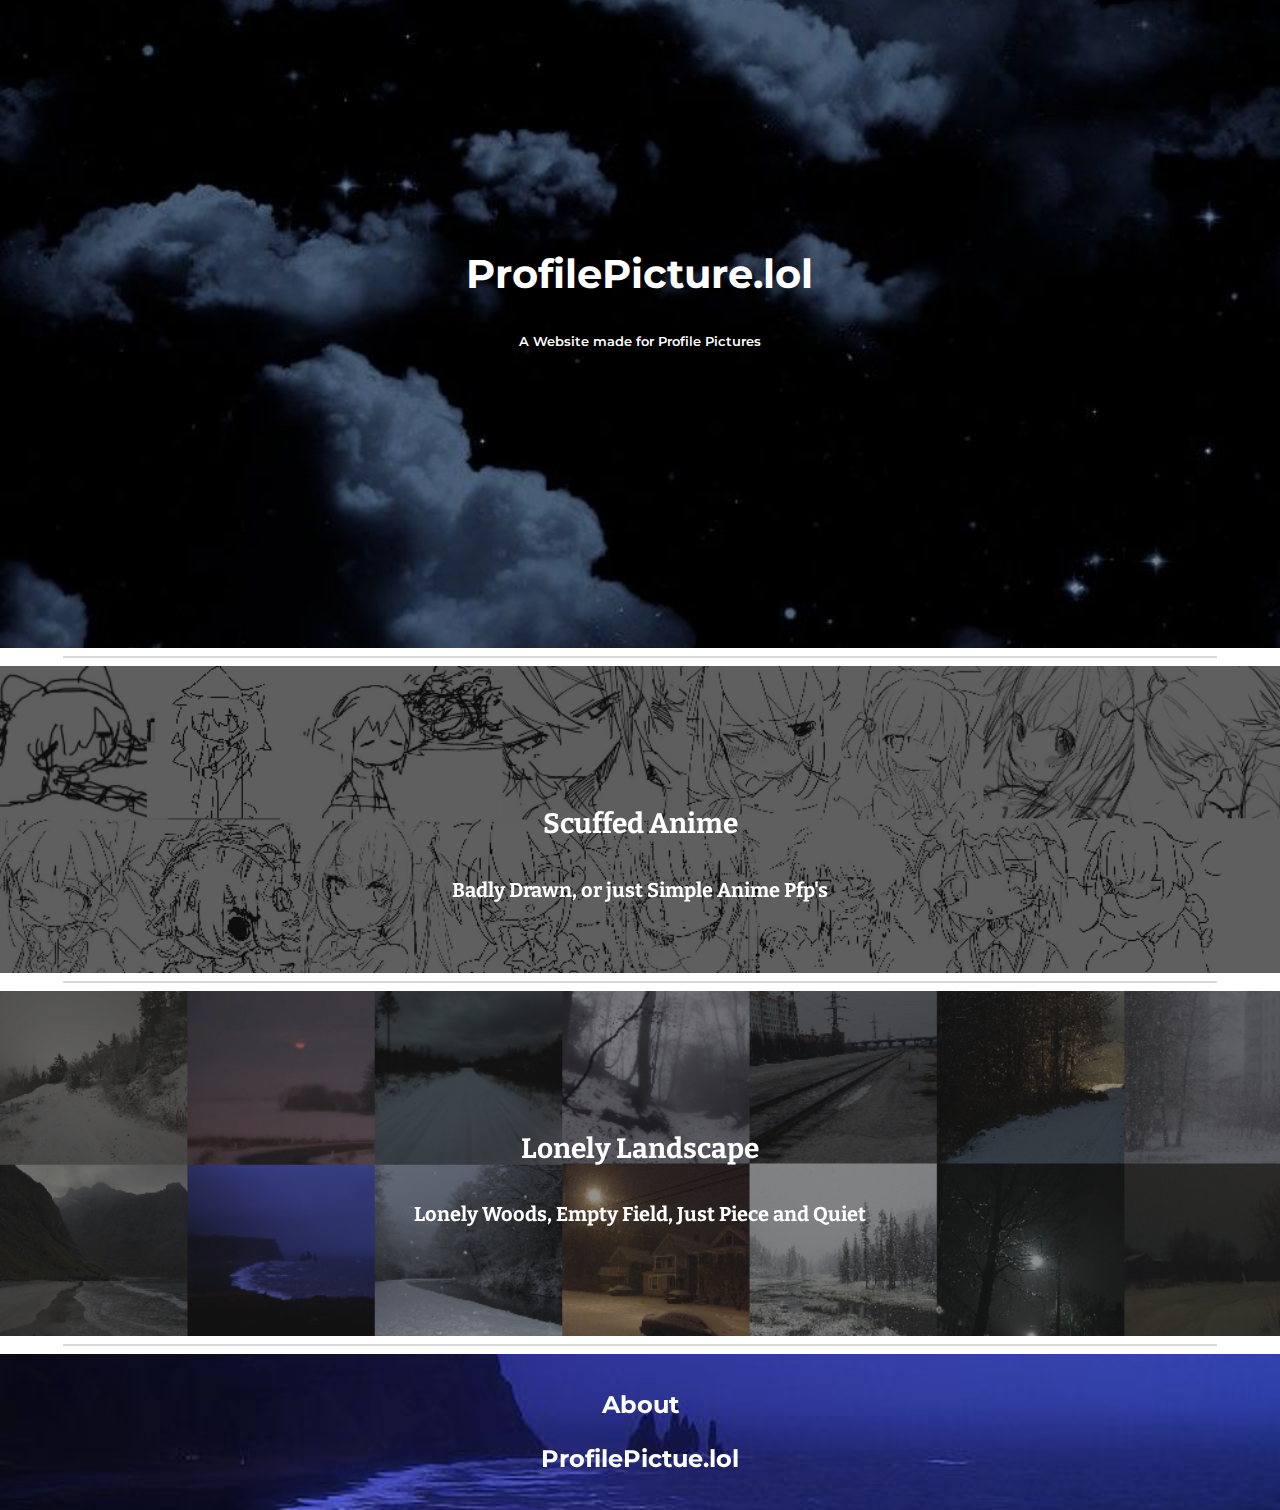
==== commit d98f93eb: "Add files via upload" ====
--- a/index.html
+++ b/index.html
@@ -1,5 +1,5 @@
-<!DOCTYPE html><html lang="en"><head><meta charset="utf-8"><script nonce="S470gdEeO7-GBSliuzLAlQ">var DOCS_timing={}; DOCS_timing['sl']=new Date().getTime();</script><script nonce="S470gdEeO7-GBSliuzLAlQ">function _DumpException(e) {throw e;}</script><script nonce="S470gdEeO7-GBSliuzLAlQ">_docs_flag_initialData={"docs-ails":"docs_cold","docs-fwds":"docs_nf","docs-crs":"docs_crs_nfd","docs-shdn":1,"docs-tfh":"","info_params":{"token":"AHL0AtJWQjI6qw6J49b-nLhtHZRc1D-LMg:1659214344154"},"docs-eohmo":false,"uls":"{\"langs\":[\"en_GB\"],\"itcs\":[],\"override\":\"\",\"selected\":\"\",\"activated\":false}","scotty_upload_url":"/upload/sites/resumable","docs-net-udmi":500000,"docs-net-udpt":40000,"docs-net-udur":"/upload/blob/sites","docs-net-usud":true,"docs-obsImUrl":"https://ssl.gstatic.com/docs/common/netcheck.gif","docs-eadfso":true,"docs-efrsde":false,"docs-text-ewf":true,"docs-wfsl":["ca","da","de","en","es","fi","fr","it","nl","no","pt","sv"],"docs-efpsf":true,"docs-efpsp":true,"docs-ejsfawf":false,"docs-eksfawf":false,"docs-edfn":true,"docs-localstore-eidsilfm":false,"docs-ecfdsfj":false,"docs-esreff":false,"docs-api-keys":{},"buildLabel":"atari_2022.29-Tue-0500_RC02","docs-show_debug_info":false,"ondlburl":"//docs.google.com","drive_url":"//drive.google.com","app_url":"https://sites.google.com/","docs-itrf":false,"docs-gsmd":"","docs-eidfc":false,"docs-ecpvib":false,"docs-msid":32767,"docs-rid":1024,"docs-mif":1000,"docs-icdmt":["image/png","image/jpeg"],"docs-rauiu":false,"docs-mip":50000000,"docs-mib":50000000,"docs-mid":2048,"docs-sup":"","docs-seu":"https://sites.google.com/d/1TsZjXemljZgo2a-CQ8389zDnxyzmHdBv/edit","docs-crp":"/d/1TsZjXemljZgo2a-CQ8389zDnxyzmHdBv/p/1Qvai9Jvow4peNgdkJxAGAtGkJqy3T3CU/takeout","docs-crq":"siteRevision\u003d3776\u0026pageRevision\u003d3776\u0026token\u003dAJx60AhZHceDx2SQV9q7xnEYVCoJwWIUPbadTRcfLB0MpXDs1Msjes6fRi46Oq38DmjwOOBH5WHXKRzZnjLZICBk_7Dsz3ICxVMpjRrefbFb7aCAspKoSbHUy9AxiVkdG9SLdJAplDIrKw%3D%3D\u0026isHead\u003dtrue\u0026placeAllImagesInSiteDir\u003dfalse","docs-uptc":["lsrp","ca","sh","noreplica","tam","ntd","ths","ouid","sle","dl","hi","hi_ext","usp","urp","utm_source","utm_medium","utm_campaign","utm_term","utm_content"],"docs-doddn":"","docs-uddn":"","docs-cwsd":"","docs-spdy":false,"xdbcfAllowHostNamePrefix":true,"xdbcfAllowXpc":false,"docs-dbctc":false,"docs-iror":true,"docs-epq":false,"docs-msoil":"docs_spanner","docs-gsoil":"docs_gsabs","docs-ilbefsd":false,"docs-lbefm":0,"docs-lbesty":0,"docs-thtea":false,"docs-tdc":"[{\"id\":\"0:Basics\",\"name\":\"Basics\",\"deletedIds\":[]},{\"id\":\"0:Brochures\",\"name\":\"Brochures \\u0026 newsletters\",\"deletedIds\":[]},{\"id\":\"0:Calendars\",\"name\":\"Calendars \\u0026 schedules\",\"deletedIds\":[]},{\"id\":\"0:Business\",\"name\":\"Contracts, onboarding, and other forms\",\"deletedIds\":[]},{\"id\":\"0:Finance\",\"name\":\"Finance \\u0026 accounting\",\"deletedIds\":[]},{\"id\":\"0:Letters\",\"name\":\"Letters\",\"deletedIds\":[]},{\"id\":\"0:Reports\",\"name\":\"Reports \\u0026 proposals\",\"deletedIds\":[]},{\"id\":\"0:Planners\",\"name\":\"Trackers\",\"deletedIds\":[]},{\"id\":\"Unparented\",\"name\":\"Uncategorized\",\"deletedIds\":[\"0:NoTemplateCategories\"]}]","docs-ttt":0,"docs-tcdtc":"[]","docs-mtdl":500,"docs-ividtg":false,"docs-tdcp":0,"docs-tdvc":false,"docs-tmbp":false,"docs-hetsdd":false,"docs-hetsdiaow":false,"docs-tintd":false,"docs-tafl":true,"docs-erdiiv":false,"docs-acap":["docs.security.access_capabilities",1,1,1,1,1,1,1,1,1,1,1,1,1,1,1,0,1,1,0,0],"docs-eefufs":false,"docs-eccfs":false,"docs-eefufd":false,"docs-ndt":"Untitled site","docs-prn":"Google Sites","docs-een":false,"docs-emrsu":false,"docs-as":"","docs-etdimo":false,"docs-mdck":"","docs-mriim":1800000,"docs-eccbs":false,"docs-rlmp":true,"docs-mmpt":9000,"docs-erd":false,"docs-erfar":false,"docs-ensb":false,"docs-ddts":false,"docs-uootuns":false,"docs-amawso":false,"docs-ofmpp":false,"docs-anlpfdo":false,"docs-eslars":true,"docs-eem":false,"docs-phe":"","docs-glu":"","docs-wsu":"","docs-wsup":"","docs-pse":"PROD","docs-sccfo":"PROD","docs-eridm":false,"docs-pid":"106821579224255791533","docs-eedmlf":false,"docs-emmda":false,"docs-efs":false,"docs-net-edsle":true,"docs-ricocpb":false,"docs-epmdup":false,"docs-rdowr":false,"docs-erep":false,"docs-effnp":false,"docs-cttmtbr":0,"docs-eaaswoc":false,"docs-edpsf":true,"docs-edp":false,"docs-edlo":false,"docs-cttmteq":0,"docos-edces":false,"docs-dec":false,"docs-eiasrpu":false,"docs-ectt":false,"docs-ebbouf":false,"docs-ecgd":false,"docs-pcfloc":false,"docs-dsps":false,"docs-embmd":false,"docs-esmr":true,"docs-iosdl":false,"docs-hft":"","docs-ececs":false,"docs-enfa":true,"docs-eerp":false,"docs-ecurf":false,"docs-efsii":false,"docs-plimif":6.0,"docs-elcfd":false,"docs-edmitm":false,"docs-enjec":false,"ecid":false,"docs-eir":false,"docs-eibs":false,"docs-hcwidu":false,"docs-eibu":false,"server_time_ms":1659214344157,"gaia_session_id":"","app-bc":"#3f51b5","enable_iframed_embed_api":false,"docs-fut":"//drive.google.com#folders/{folderId}","docs-isb":false,"docs-agdc":false,"docs-anddc":true,"docs-adndldc":false,"docs-dhnap":"sites.google.com","docs-ds":"https","docs-text-efnma":false,"docs-text-efrnma":false,"docs-cide":true,"docs-cn":"","docs-depquafr":false,"docs-frbanmc":false,"docs-rldce":false,"docs-dom":false,"docs-epbqbl":false,"docs-ecssl":false,"docs-ecsup":false,"docs-ecped":false,"docs-edamc":false,"docs-edomic":false,"docos-eddltc":false,"docs-eddm":false,"docs-edsi":false,"kix-edrat":false,"kix-edratv2":false,"docs-edhqlfr":false,"docs-eehlb":false,"docs-fwd":false,"docs-efmsa":false,"docs-efpgwb":false,"docs-efu":false,"docs-eiecr":true,"docs-elds":false,"docs-eomd":false,"docs-eodsup":false,"docs-eph":false,"docs-epat":true,"docs-eppd":false,"docs-essph":false,"docs-eswwu":false,"docs-ete":false,"docs-extcd":false,"docs-ipuv":true,"docs-tdd":false,"docs-rsc":"","docs-rgifem":true,"docs-ssi":false,"docs-uoci":"","docs-wia":"","docs-gth":"","docs-ef":false,"docs-ndsom":[],"docs-dm":"application/vnd.google-apps.drive-sdk.897606708560","docs-sdsom":[],"docs-po":"https://sites.google.com","docs-to":"https://sites.google.com","docs-eastd":true,"opendv":false,"onePickImportDocumentUrl":"","opmbs":50000000,"opmpd":7071,"opbu":"https://docs.google.com/picker","opru":"https://sites.google.com/relay.html","opdu":true,"opccp":false,"ophi":"atari","opst":"","opuci":"","docs-eopiiv2":true,"projector_base_url":"//drive.google.com","docs-drk":[],"docs-erkpp":false,"docs-erkfsu":true,"docs-pn":144,"docs-idu":false,"docs-ct":"s","docs-rn":589250944,"docs-ect":true,"docs-hecgn":true,"docs-cpv":1,"docs-hecud":false,"docs-heoi":false,"docs-urouih":false,"docs-hue":"itasheh@gmail.com","docs-cpks":["[\"7964dbe60384d9d7\",\"AAVFbsH9O2PVMEQJm01FzxtbHd1GaH32ualRTCHxwuEqruSEP4rrySItYysjF/VGJn7YwpirETS4\"]","[\"07d8f5e3e3f05393\",\"AK2fzyC0ZQUXIz76P2eq8Fb7uyObttdgqJK1vSMmUDUumlPbzgxBPhazoHDPdY8TEPxF0lGuKKRa\"]"],"docs-hasid":"Sites","docs-hdod":"sites.google.com","docs-edt":true,"docs-hdck":"AIzaSyCF97XfLoejM9NhWDAZeOcjC6kOEsEmv6A","docs-hucs":true,"docs-hufcm":false,"docs-hunca":false,"docs-cbrs":50,"docs-caru":"https://clients6.google.com","docs-cbau":"https://drive.google.com","docs-cfru":"https://lh3.google.com","docs-ctak":"AIzaSyAWGrfCCr7albM3lmCc937gx4uIphbpeKQ","docs-cgav":0,"docs-cci":2,"jobset":"prod","docs-eafn":false,"docs-nad":"sites.google.com","docs-ccwt":80,"docs-epcc":false,"docs-eqspdcc":false,"docs-eqspdcd":false,"docs-esehbc":false,"docs-esehbd":false,"docs-sqcuu":true,"docs-uaid":false,"docs-uaqs":0,"docs-sol":false,"docs-dvs":1,"docs-dac":1,"docs-ilbrc":true,"docs-dlpe":false,"docs-eirj":false,"docs-emddi":false,"docs-erre":true,"docs-erfm":true,"docs-eavd":false,"enable_omnibox":true,"docs-eqam":false,"docs-ehlib":false,"docs-efcm":true,"docs-euaool":false,"docs-eua":false,"docs-ebfgf":false,"docs-ehib":false,"docs-uahnt":"","docs-esap":false,"docs-efib":false,"docs-se":false,"docs-eisib":false,"docs-dafjera":false,"docs-daflia":false,"docs-dafwsa":false,"docs-dafgfma":false,"docs-fta-fnrhci":false,"docs-essu":false,"atari-emtpr":false,"atari-etsswfm":false,"atari-ebidm":false,"atari-ebids":false,"atari-emasgcfrg":false,"atari-estm":false,"docs-text-elei":false,"docs-text-usc":true,"atari-esp":true,"docs-text-etsrdpn":false,"docs-text-etsrds":false,"docs-text-erdfs":false,"docs-text-encps":false,"docs-sncpfc":false,"docs-text-etis":false,"docs-text-eddes":false,"docs-text-eeves":false,"docs-text-endes":false,"docs-text-eurs":false,"docs-text-efs":false,"docs-text-etocls":false,"docos-exdas":false,"docs-text-escpv":false,"docs-text-efts":false,"docs-text-ecfs":false,"docs-text-ecss":false,"docs-text-evs":false,"docs-text-etvs":false,"docs-text-ethples":false,"docs-text-echs":false,"docs-text-ertkcps":false,"docs-text-etb":false,"docs-text-esbefr":false,"docs-egubst":true,"docs-text-ipi":false,"docs-etshc":false,"docs-text-tbcb":2.0E7,"docs-text-ftls":true,"docs-efsmsdl":false,"docs-euoftm":false,"docs-text-etof":false,"docs-etbe":false,"docs-text-ehlb":false,"docs-text-epa":true,"docs-text-ecls":true,"docs-eilef":false,"docs-text-enbcr":false,"docs-text-epusifc":true,"docs-text-eush":false,"docs-text-svofc":false,"atari-ofdu":"https://docs.google.com/picker?protocol\u003dgadgets\u0026parent\u003dhttps://sites.google.com/relay.html\u0026hostId\u003datari-fonts\u0026title\u003dFonts\u0026hl\u003den\u0026origin\u003dhttps://sites.google.com\u0026navHidden\u003dtrue\u0026multiselectEnabled\u003dtrue\u0026selectButtonLabel\u003dOK\u0026nav\u003d((%22fonts%22))","atari-jefp":"/_/jserror","enable_csi":false,"csi_service_name":"","docs-jepp":"/_","docs-fpid":104240,"docs-enable_feedback_svg":true,"docs-hauc":true,"docs-huogmb":true,"docs-eeii":false,"docs-ipmmp":true,"docs-ecci":false,"docs-eldi":false,"docs-ecuach":false,"docs-eiq":false,"docs-esi":false,"docs-liap":"/logImpressions","ilcm":{"eui":"AHKXmL2oyU_bfyliHl7NX8BBGz92qBWJugYCqw1Wa3ZmyalMASXprn4Bpgeghks4R3VZBNtb-lDj","je":1,"sstu":1659214344161656,"si":"CIKS3Iy_ofkCFVWeTwkd9uILHw","gsc":null,"ei":[5703839,5704621,5706832,5706836,5707711,5708870,5713207,5714550,5714628,5720060,5720925,5724153,5727001,5729664,5730106,5732942,5734372,5734412,5734954,5735806,5737254,5737337,5737441,5737800,5738509,5738529,5740814,5741775,5742462,5743124,5745622,5746159,5747267,5747741,5748029,5752694,5752775,5753006,5753329,5753601,5754229,5754249,5754788,5756315,5757191,5759422,5760827,5761251,5761523,5764268,5765551,5766777,5767851,14101306,14101502,14101510,14101534,48966122,49341937,49370160,49370341,49372443,49375322,49376768,49377640,49378889,49420816,49424389,49424900,49439990,49441213,49491902,49510708],"crc":0,"cvi":[]},"docs-ccdil":false,"docs-eil":true,"docs-eoi":false,"docs-ema":true,"docs-emi":true,"docs-dcr":false,"docs-saww":false,"docs-jscb":false}; _docs_flag_cek='cacjluOuI1I0f5e0nvD9gA\x3d\x3d'; if (window['DOCS_timing']) {DOCS_timing['ifdld']=new Date().getTime();}</script><meta name="viewport" content="width=device-width, initial-scale=1"><meta http-equiv="X-UA-Compatible" content="IE=edge"><meta name="referrer" content="strict-origin-when-cross-origin"><link rel="icon" href="05adab1f08b9af9c201b2f497656dc6b.jpg"><meta name="robots" content="noindex"><link href="https://fonts.googleapis.com/css?family=Montserrat%3A400%2C700%7CBitter%3A400%2C700&display=swap" rel="stylesheet" nonce="1RMIHkBWci5sIhF4BxrP1A"><link href="https://fonts.googleapis.com/css?family=Google+Sans:400,500|Roboto:300,400,500,700|Source+Code+Pro:400,700&display=swap" rel="stylesheet" nonce="1RMIHkBWci5sIhF4BxrP1A"><style nonce="1RMIHkBWci5sIhF4BxrP1A">@media only screen and (max-width: 479px){.puwcIf{font-size: 20.0pt;}}@media only screen and (min-width: 480px) and (max-width: 767px){.puwcIf{font-size: 22.0pt;}}@media only screen and (min-width: 768px) and (max-width: 1279px){.puwcIf{font-size: 24.0pt;}}@media only screen and (min-width: 1280px){.puwcIf{font-size: 24.0pt;}}</style><style nonce="1RMIHkBWci5sIhF4BxrP1A">/*! normalize.css v2.1.1 | MIT License | git.io/normalize */article,aside,details,figcaption,figure,footer,header,hgroup,main,nav,section,summary{display:block}audio,canvas,video{display:inline-block}audio:not([controls]){display:none;height:0}[hidden]{display:none}html{font-family:sans-serif;-ms-text-size-adjust:100%;-webkit-text-size-adjust:100%}body{margin:0}a:focus{outline:thin dotted}a:active,a:hover{outline:0}h1{font-size:2em;margin:.67em 0}abbr[title]{border-bottom:1px dotted}b,strong{font-weight:bold}dfn{font-style:italic}hr{box-sizing:content-box;height:0}mark{background:#ff0;color:#000}code,kbd,pre,samp{font-family:monospace,serif;font-size:1em}pre{white-space:pre-wrap}q{quotes:"\201C" "\201D" "\2018" "\2019"}small{font-size:80%}sub,sup{font-size:75%;line-height:0;position:relative;vertical-align:baseline}sup{top:-.5em}sub{bottom:-.25em}img{border:0}svg:not(:root){overflow:hidden}figure{margin:0}fieldset{border:1px solid #c0c0c0;margin:0 2px;padding:.35em .625em .75em}legend{border:0;padding:0}button,input,select,textarea{font-family:inherit;font-size:100%;margin:0}button,input{line-height:normal}button,select{text-transform:none}button,html input[type="button"],input[type="reset"],input[type="submit"]{-webkit-appearance:button;cursor:pointer}button[disabled],html input[disabled]{cursor:default}input[type="checkbox"],input[type="radio"]{box-sizing:border-box;padding:0}input[type="search"]{-webkit-appearance:textfield;box-sizing:content-box}input[type="search"]::-webkit-search-cancel-button,input[type="search"]::-webkit-search-decoration{-webkit-appearance:none}button::-moz-focus-inner,input::-moz-focus-inner{border:0;padding:0}textarea{overflow:auto;vertical-align:top}table{border-collapse:collapse;border-spacing:0}.VIpgJd-TzA9Ye-eEGnhe{position:relative;display:-moz-inline-box;display:inline-block}* html .VIpgJd-TzA9Ye-eEGnhe{display:inline}*:first-child+html .VIpgJd-TzA9Ye-eEGnhe{display:inline}group,row,tile{display:block}.aB02pe{background:#fff;color:#a00000}.XKSfm-Sx9Kwc,.XKSfm-Sx9Kwc-xJ5Hnf{z-index:110}html{height:100%}body{height:100%;padding:0}.fktJzd *,.fktJzd *:before,.fktJzd *:after{-webkit-box-sizing:border-box;-webkit-box-sizing:border-box;box-sizing:border-box}.LS81yb,.oKdM2c{width:100%;margin-top:0;margin-bottom:0;max-width:1280px;*zoom:1}.LS81yb{padding-left:5px;padding-right:5px}.JNdkSc,.jXK9ad,.oaCj6d{-webkit-box-sizing:border-box;box-sizing:border-box;display:inline-block;padding-left:0;padding-right:0;position:relative;vertical-align:top;width:100%}.jXK9ad-SmKAyb{width:100%}.vB4mjb{-webkit-align-items:center;align-items:center;height:64px;display:-webkit-box;display:-webkit-flex;display:flex;-webkit-justify-content:center;justify-content:center;padding:0 12px;width:100%}.jCzMm{overflow:hidden;overflow-wrap:break-word}@media only screen and (max-width:479px){.vB4mjb{height:48px;padding:0 6px}.vB4mjb.phf0q{-webkit-flex-direction:column;flex-direction:column;height:96px}.jCzMm{margin-top:4px;margin-bottom:12px;overflow:hidden;text-align:center;text-overflow:ellipsis;white-space:nowrap;width:100%}.vKRmoe{margin-bottom:8px}.vB4mjb .vKRmoe{padding-left:0}}.vKRmoe{display:-webkit-box;display:-webkit-flex;display:flex;padding-left:23px}.cc0d9d{position:relative;margin-top:10px;display:-webkit-box;display:-webkit-flex;display:flex;-webkit-flex-direction:row;flex-direction:row;-webkit-justify-content:center;justify-content:center;-webkit-align-items:center;align-items:center}.ZbQFKd{height:10px;width:10px;margin:0 4px;background-color:#bdc1c6;-webkit-border-radius:50%;border-radius:50%;display:inline-block;-webkit-transition:background-color .6s ease,width .4s ease-in-out,height .4s ease-in-out;transition:background-color .6s ease,width .4s ease-in-out,height .4s ease-in-out}.ZbQFKd.iBBDgd{height:0;width:0;margin:0}.ZbQFKd.qIwn1b{height:8px;width:8px}.ZbQFKd.kshb5{height:6px;width:6px}.dVFkob{height:1.2em;overflow:hidden;padding:0 8px;text-align:center;display:-webkit-box;display:-webkit-flex;display:flex;-webkit-justify-content:center;justify-content:center;-webkit-flex-direction:column;flex-direction:column;margin-top:10px;position:relative;font-size:9pt}.Ecdcnc{overflow:hidden;position:relative;text-overflow:ellipsis;white-space:nowrap}.L6cTce{display:none!important}@-webkit-keyframes quantumWizBoxInkSpread{0%{-webkit-transform:translate(-50%,-50%) scale(0.2);-webkit-transform:translate(-50%,-50%) scale(0.2);transform:translate(-50%,-50%) scale(0.2)}to{-webkit-transform:translate(-50%,-50%) scale(2.2);-webkit-transform:translate(-50%,-50%) scale(2.2);transform:translate(-50%,-50%) scale(2.2)}}@keyframes quantumWizBoxInkSpread{0%{-webkit-transform:translate(-50%,-50%) scale(0.2);-webkit-transform:translate(-50%,-50%) scale(0.2);transform:translate(-50%,-50%) scale(0.2)}to{-webkit-transform:translate(-50%,-50%) scale(2.2);-webkit-transform:translate(-50%,-50%) scale(2.2);transform:translate(-50%,-50%) scale(2.2)}}@-webkit-keyframes quantumWizIconFocusPulse{0%{-webkit-transform:translate(-50%,-50%) scale(1.5);-webkit-transform:translate(-50%,-50%) scale(1.5);transform:translate(-50%,-50%) scale(1.5);opacity:0}to{-webkit-transform:translate(-50%,-50%) scale(2);-webkit-transform:translate(-50%,-50%) scale(2);transform:translate(-50%,-50%) scale(2);opacity:1}}@keyframes quantumWizIconFocusPulse{0%{-webkit-transform:translate(-50%,-50%) scale(1.5);-webkit-transform:translate(-50%,-50%) scale(1.5);transform:translate(-50%,-50%) scale(1.5);opacity:0}to{-webkit-transform:translate(-50%,-50%) scale(2);-webkit-transform:translate(-50%,-50%) scale(2);transform:translate(-50%,-50%) scale(2);opacity:1}}@-webkit-keyframes quantumWizRadialInkSpread{0%{-webkit-transform:scale(1.5);-webkit-transform:scale(1.5);transform:scale(1.5);opacity:0}to{-webkit-transform:scale(2.5);-webkit-transform:scale(2.5);transform:scale(2.5);opacity:1}}@keyframes quantumWizRadialInkSpread{0%{-webkit-transform:scale(1.5);-webkit-transform:scale(1.5);transform:scale(1.5);opacity:0}to{-webkit-transform:scale(2.5);-webkit-transform:scale(2.5);transform:scale(2.5);opacity:1}}@-webkit-keyframes quantumWizRadialInkFocusPulse{0%{-webkit-transform:scale(2);-webkit-transform:scale(2);transform:scale(2);opacity:0}to{-webkit-transform:scale(2.5);-webkit-transform:scale(2.5);transform:scale(2.5);opacity:1}}@keyframes quantumWizRadialInkFocusPulse{0%{-webkit-transform:scale(2);-webkit-transform:scale(2);transform:scale(2);opacity:0}to{-webkit-transform:scale(2.5);-webkit-transform:scale(2.5);transform:scale(2.5);opacity:1}}.O0WRkf{-webkit-user-select:none;-webkit-transition:background .2s .1s;transition:background .2s .1s;border:0;-webkit-border-radius:3px;border-radius:3px;cursor:pointer;display:inline-block;font-size:14px;font-weight:500;min-width:4em;outline:none;overflow:hidden;position:relative;text-align:center;text-transform:uppercase;-webkit-tap-highlight-color:transparent;z-index:0}.A9jyad{font-size:13px;line-height:16px}.zZhnYe{-webkit-transition:box-shadow .28s cubic-bezier(0.4,0,0.2,1);transition:box-shadow .28s cubic-bezier(0.4,0,0.2,1);background:#dfdfdf;-webkit-box-shadow:0px 2px 2px 0px rgba(0,0,0,.14),0px 3px 1px -2px rgba(0,0,0,.12),0px 1px 5px 0px rgba(0,0,0,.2);box-shadow:0px 2px 2px 0px rgba(0,0,0,.14),0px 3px 1px -2px rgba(0,0,0,.12),0px 1px 5px 0px rgba(0,0,0,.2)}.zZhnYe.qs41qe{-webkit-transition:box-shadow .28s cubic-bezier(0.4,0,0.2,1);transition:box-shadow .28s cubic-bezier(0.4,0,0.2,1);-webkit-transition:background .8s;transition:background .8s;-webkit-box-shadow:0px 8px 10px 1px rgba(0,0,0,.14),0px 3px 14px 2px rgba(0,0,0,.12),0px 5px 5px -3px rgba(0,0,0,.2);box-shadow:0px 8px 10px 1px rgba(0,0,0,.14),0px 3px 14px 2px rgba(0,0,0,.12),0px 5px 5px -3px rgba(0,0,0,.2)}.e3Duub{color:#fff}.e3Duub a,.e3Duub a:hover,.e3Duub a:link,.e3Duub a:visited{background:#4285f4;color:#fff}.HQ8yf a{color:#4285f4}.UxubU,.UxubU a{color:#fff}.ZFr60d{position:absolute;top:0;right:0;bottom:0;left:0;background-color:transparent}.O0WRkf.u3bW4e .ZFr60d{background-color:rgba(0,0,0,.12)}.UxubU.u3bW4e .ZFr60d{background-color:rgba(255,255,255,.3)}.e3Duub.u3bW4e .ZFr60d{background-color:rgba(0,0,0,0.122)}.HQ8yf.u3bW4e .ZFr60d{background-color:rgba(66,133,244,0.149)}.Vwe4Vb{-webkit-transform:translate(-50%,-50%) scale(0);transform:translate(-50%,-50%) scale(0);-webkit-transition:opacity .2s ease,visibility 0s ease .2s,transform 0s ease .2s;transition:opacity .2s ease,visibility 0s ease .2s,transform 0s ease .2s;-webkit-transition:opacity .2s ease,visibility 0s ease .2s,-webkit-transform 0s ease .2s;transition:opacity .2s ease,visibility 0s ease .2s,-webkit-transform 0s ease .2s;-webkit-background-size:cover;background-size:cover;left:0;opacity:0;pointer-events:none;position:absolute;top:0;visibility:hidden}.O0WRkf.qs41qe .Vwe4Vb{-webkit-transform:translate(-50%,-50%) scale(2.2);transform:translate(-50%,-50%) scale(2.2);opacity:1;visibility:visible}.O0WRkf.qs41qe.M9Bg4d .Vwe4Vb{-webkit-transition:-webkit-transform 0.3s cubic-bezier(0,0,0.2,1),opacity .2s cubic-bezier(0,0,0.2,1);transition:-webkit-transform 0.3s cubic-bezier(0,0,0.2,1),opacity .2s cubic-bezier(0,0,0.2,1);-webkit-transition:transform 0.3s cubic-bezier(0,0,0.2,1),opacity .2s cubic-bezier(0,0,0.2,1);transition:transform 0.3s cubic-bezier(0,0,0.2,1),opacity .2s cubic-bezier(0,0,0.2,1)}.O0WRkf.j7nIZb .Vwe4Vb{-webkit-transform:translate(-50%,-50%) scale(2.2);transform:translate(-50%,-50%) scale(2.2);visibility:visible}.oG5Srb .Vwe4Vb,.zZhnYe .Vwe4Vb{background-image:radial-gradient(circle farthest-side,rgba(0,0,0,.12),rgba(0,0,0,.12) 80%,rgba(0,0,0,0) 100%)}.HQ8yf .Vwe4Vb{background-image:radial-gradient(circle farthest-side,rgba(66,133,244,0.251),rgba(66,133,244,0.251) 80%,rgba(66,133,244,0) 100%)}.e3Duub .Vwe4Vb{background-image:radial-gradient(circle farthest-side,#3367d6,#3367d6 80%,rgba(51,103,214,0) 100%)}.UxubU .Vwe4Vb{background-image:radial-gradient(circle farthest-side,rgba(255,255,255,.3),rgba(255,255,255,.3) 80%,rgba(255,255,255,0) 100%)}.O0WRkf.RDPZE{-webkit-box-shadow:none;box-shadow:none;color:rgba(68,68,68,0.502);cursor:default;fill:rgba(68,68,68,0.502)}.zZhnYe.RDPZE{background:rgba(153,153,153,.1)}.UxubU.RDPZE{color:rgba(255,255,255,0.502);fill:rgba(255,255,255,0.502)}.UxubU.zZhnYe.RDPZE{background:rgba(204,204,204,.1)}.CwaK9{position:relative}.RveJvd{display:inline-block;margin:.5em}.mUbCce{-webkit-user-select:none;-webkit-transition:background .3s;transition:background .3s;border:0;-webkit-border-radius:50%;border-radius:50%;cursor:pointer;display:inline-block;-webkit-flex-shrink:0;flex-shrink:0;height:48px;outline:none;overflow:hidden;position:relative;text-align:center;-webkit-tap-highlight-color:transparent;width:48px;z-index:0}.mUbCce>.TpQm9d{height:48px;width:48px}.mUbCce.u3bW4e,.mUbCce.qs41qe,.mUbCce.j7nIZb{-webkit-transform:translateZ(0);-webkit-mask-image:-webkit-radial-gradient(circle,white 100%,black 100%)}.YYBxpf{-webkit-border-radius:0;border-radius:0;overflow:visible}.YYBxpf.u3bW4e,.YYBxpf.qs41qe,.YYBxpf.j7nIZb{-webkit-mask-image:none}.fKz7Od{color:rgba(0,0,0,.54);fill:rgba(0,0,0,.54)}.p9Nwte{color:rgba(255,255,255,.75);fill:rgba(255,255,255,.75)}.fKz7Od.u3bW4e{background-color:rgba(0,0,0,.12)}.p9Nwte.u3bW4e{background-color:rgba(204,204,204,.25)}.YYBxpf.u3bW4e{background-color:transparent}.VTBa7b{-webkit-transform:translate(-50%,-50%) scale(0);transform:translate(-50%,-50%) scale(0);-webkit-transition:opacity .2s ease,visibility 0s ease .2s,transform 0s ease .2s;transition:opacity .2s ease,visibility 0s ease .2s,transform 0s ease .2s;-webkit-transition:opacity .2s ease,visibility 0s ease .2s,-webkit-transform 0s ease .2s;transition:opacity .2s ease,visibility 0s ease .2s,-webkit-transform 0s ease .2s;-webkit-background-size:cover;background-size:cover;left:0;opacity:0;pointer-events:none;position:absolute;top:0;visibility:hidden}.YYBxpf.u3bW4e .VTBa7b{-webkit-animation:quantumWizIconFocusPulse .7s infinite alternate;animation:quantumWizIconFocusPulse .7s infinite alternate;height:100%;left:50%;top:50%;width:100%;visibility:visible}.mUbCce.qs41qe .VTBa7b{-webkit-transform:translate(-50%,-50%) scale(2.2);transform:translate(-50%,-50%) scale(2.2);opacity:1;visibility:visible}.mUbCce.qs41qe.M9Bg4d .VTBa7b{-webkit-transition:-webkit-transform 0.3s cubic-bezier(0,0,0.2,1),opacity .2s cubic-bezier(0,0,0.2,1);transition:-webkit-transform 0.3s cubic-bezier(0,0,0.2,1),opacity .2s cubic-bezier(0,0,0.2,1);-webkit-transition:transform 0.3s cubic-bezier(0,0,0.2,1),opacity .2s cubic-bezier(0,0,0.2,1);transition:transform 0.3s cubic-bezier(0,0,0.2,1),opacity .2s cubic-bezier(0,0,0.2,1)}.mUbCce.j7nIZb .VTBa7b{-webkit-transform:translate(-50%,-50%) scale(2.2);transform:translate(-50%,-50%) scale(2.2);visibility:visible}.fKz7Od .VTBa7b{background-image:radial-gradient(circle farthest-side,rgba(0,0,0,.12),rgba(0,0,0,.12) 80%,rgba(0,0,0,0) 100%)}.p9Nwte .VTBa7b{background-image:radial-gradient(circle farthest-side,rgba(204,204,204,.25),rgba(204,204,204,.25) 80%,rgba(204,204,204,0) 100%)}.mUbCce.RDPZE{color:rgba(0,0,0,.26);fill:rgba(0,0,0,.26);cursor:default}.p9Nwte.RDPZE{color:rgba(255,255,255,0.502);fill:rgba(255,255,255,0.502)}.xjKiLb{position:relative;top:50%}.xjKiLb>span{display:inline-block;position:relative}.mrslJ{display:-webkit-box;display:-webkit-flex;display:flex;border-bottom:1px solid rgba(0,0,0,.12);position:relative;width:100%}.ThdJC{-webkit-user-select:none;-webkit-transition:color .1s;transition:color .1s;-webkit-box-flex:1;box-flex:1;-webkit-flex-grow:1;flex-grow:1;border:0;color:rgba(0,0,0,.54);cursor:pointer;font-size:14px;font-weight:500;line-height:48px;min-width:4em;outline:none;overflow:hidden;position:relative;text-align:center;text-transform:uppercase;-webkit-tap-highlight-color:transparent}.ThdJC.u3bW4e{background-color:#ddd}.FAGNtc{background-image:radial-gradient(circle farthest-side,rgba(66,133,244,0.251),rgba(66,133,244,0.251) 80%,rgba(66,133,244,0) 100%);-webkit-transform:translate(-50%,-50%) scale(0);transform:translate(-50%,-50%) scale(0);-webkit-transition:opacity .2s ease;transition:opacity .2s ease;-webkit-background-size:cover;background-size:cover;left:0;opacity:0;pointer-events:none;position:absolute;top:0}.ThdJC.qs41qe>.FAGNtc{transition:-webkit-transform 0.3s cubic-bezier(0,0,0.2,1);-webkit-transition:-webkit-transform 0.3s cubic-bezier(0,0,0.2,1);-webkit-transition:transform 0.3s cubic-bezier(0,0,0.2,1);transition:transform 0.3s cubic-bezier(0,0,0.2,1);-webkit-transition:transform 0.3s cubic-bezier(0,0,0.2,1),-webkit-transform 0.3s cubic-bezier(0,0,0.2,1);transition:transform 0.3s cubic-bezier(0,0,0.2,1),-webkit-transform 0.3s cubic-bezier(0,0,0.2,1);-webkit-transform:translate(-50%,-50%) scale(2.2);transform:translate(-50%,-50%) scale(2.2);opacity:1}.ThdJC.j7nIZb>.FAGNtc{-webkit-transform:translate(-50%,-50%) scale(2.2);transform:translate(-50%,-50%) scale(2.2)}.kx3Hed{display:inline-block;white-space:nowrap}.w7qIhd{bottom:0;height:2px;position:absolute;will-change:left,width}.w7qIhd.KoToPc{-webkit-transition:left 0.15s cubic-bezier(0.4,0,1,1),width 0.15s cubic-bezier(0.4,0,1,1);transition:left 0.15s cubic-bezier(0.4,0,1,1),width 0.15s cubic-bezier(0.4,0,1,1)}html[dir=rtl] .w7qIhd.KoToPc{-webkit-transition:right 0.15s cubic-bezier(0.4,0,1,1),width 0.15s cubic-bezier(0.4,0,1,1);transition:right 0.15s cubic-bezier(0.4,0,1,1),width 0.15s cubic-bezier(0.4,0,1,1)}.w7qIhd.HnxWY{-webkit-transition:left 0.18s cubic-bezier(0,0,0.2,1),width 0.18s cubic-bezier(0,0,0.2,1);transition:left 0.18s cubic-bezier(0,0,0.2,1),width 0.18s cubic-bezier(0,0,0.2,1)}html[dir=rtl] .w7qIhd.HnxWY{-webkit-transition:right 0.18s cubic-bezier(0,0,0.2,1),width 0.18s cubic-bezier(0,0,0.2,1);transition:right 0.18s cubic-bezier(0,0,0.2,1),width 0.18s cubic-bezier(0,0,0.2,1)}.WwvKTc{background-color:#4285f4;bottom:0;display:none;height:2px;position:absolute;width:100%}.ThdJC.LdTVNd .WwvKTc{display:block}.HALYaf{display:none}.HALYaf.KKjvXb{display:block}.HALYaf.YgHNKb{display:block;-webkit-transition:transform 0.33s cubic-bezier(0.4,0,0.2,1);-webkit-transition:transform 0.33s cubic-bezier(0.4,0,0.2,1);transition:transform 0.33s cubic-bezier(0.4,0,0.2,1)}.rFrNMe{-webkit-user-select:none;-webkit-user-select:none;-webkit-tap-highlight-color:transparent;display:inline-block;outline:none;padding-bottom:8px;width:200px}.aCsJod{height:40px;position:relative;vertical-align:top}.aXBtI{display:-webkit-box;display:-webkit-flex;display:-webkit-box;display:-webkit-flex;display:flex;position:relative;top:14px}.Xb9hP{display:-webkit-box;display:-webkit-flex;display:-webkit-box;display:-webkit-flex;display:flex;-webkit-box-flex:1;-webkit-flex-grow:1;-webkit-box-flex:1;box-flex:1;-webkit-flex-grow:1;flex-grow:1;-webkit-flex-shrink:1;-webkit-flex-shrink:1;flex-shrink:1;min-width:0%;position:relative}.A37UZe{-webkit-box-sizing:border-box;box-sizing:border-box;height:24px;line-height:24px;position:relative}.qgcB3c:not(:empty){padding-right:12px}.sxyYjd:not(:empty){padding-left:12px}.whsOnd{-webkit-box-flex:1;-webkit-flex-grow:1;-webkit-box-flex:1;box-flex:1;-webkit-flex-grow:1;flex-grow:1;-webkit-flex-shrink:1;-webkit-flex-shrink:1;flex-shrink:1;background-color:transparent;border:none;display:block;font:400 16px Roboto,RobotoDraft,Helvetica,Arial,sans-serif;height:24px;line-height:24px;margin:0;min-width:0%;outline:none;padding:0;z-index:0}.rFrNMe.dm7YTc .whsOnd{color:#fff}.whsOnd:invalid,.whsOnd:-moz-submit-invalid,.whsOnd:-moz-ui-invalid{-webkit-box-shadow:none;box-shadow:none}.I0VJ4d>.whsOnd::-ms-clear,.I0VJ4d>.whsOnd::-ms-reveal{display:none}.i9lrp{background-color:rgba(0,0,0,.12);bottom:-2px;height:1px;left:0;margin:0;padding:0;position:absolute;width:100%}.i9lrp:before{content:"";position:absolute;top:0;bottom:-2px;left:0;right:0;border-bottom:1px solid rgba(0,0,0,0);pointer-events:none}.rFrNMe.dm7YTc .i9lrp{background-color:rgba(255,255,255,.7)}.OabDMe{-webkit-transform:scaleX(0);-webkit-transform:scaleX(0);transform:scaleX(0);bottom:-2px;height:2px;left:0;margin:0;padding:0;position:absolute;width:100%}.rFrNMe.dm7YTc .OabDMe{background-color:#a1c2fa}.rFrNMe.k0tWj .i9lrp,.rFrNMe.k0tWj .OabDMe{background-color:#d50000;height:2px}.rFrNMe.k0tWj.dm7YTc .i9lrp,.rFrNMe.k0tWj.dm7YTc .OabDMe{background-color:#e06055}.whsOnd[disabled]{color:rgba(0,0,0,.38)}.rFrNMe.dm7YTc .whsOnd[disabled]{color:rgba(255,255,255,.5)}.whsOnd[disabled]~.i9lrp{background:none;border-bottom:1px dotted rgba(0,0,0,.38)}.OabDMe.Y2Zypf{-webkit-animation:quantumWizPaperInputRemoveUnderline .3s cubic-bezier(0.4,0,0.2,1);-webkit-animation:quantumWizPaperInputRemoveUnderline .3s cubic-bezier(0.4,0,0.2,1);animation:quantumWizPaperInputRemoveUnderline .3s cubic-bezier(0.4,0,0.2,1)}.rFrNMe.u3bW4e .OabDMe{-webkit-animation:quantumWizPaperInputAddUnderline .3s cubic-bezier(0.4,0,0.2,1);-webkit-animation:quantumWizPaperInputAddUnderline .3s cubic-bezier(0.4,0,0.2,1);animation:quantumWizPaperInputAddUnderline .3s cubic-bezier(0.4,0,0.2,1);-webkit-transform:scaleX(1);-webkit-transform:scaleX(1);transform:scaleX(1)}.rFrNMe.sdJrJc>.aCsJod{padding-top:24px}.AxOyFc{-webkit-transform-origin:bottom left;-webkit-transform-origin:bottom left;transform-origin:bottom left;-webkit-transition:all .3s cubic-bezier(0.4,0,0.2,1);-webkit-transition:all .3s cubic-bezier(0.4,0,0.2,1);transition:all .3s cubic-bezier(0.4,0,0.2,1);-webkit-transition-property:color,bottom,-webkit-transform;-webkit-transition-property:color,bottom,-webkit-transform;transition-property:color,bottom,-webkit-transform;-webkit-transition-property:color,bottom,transform;transition-property:color,bottom,transform;-webkit-transition-property:color,bottom,transform,-webkit-transform;transition-property:color,bottom,transform,-webkit-transform;color:rgba(0,0,0,.38);font:400 16px Roboto,RobotoDraft,Helvetica,Arial,sans-serif;font-size:16px;pointer-events:none;position:absolute;bottom:3px;left:0;width:100%}.whsOnd:not([disabled]):focus~.AxOyFc,.whsOnd[badinput=true]~.AxOyFc,.rFrNMe.CDELXb .AxOyFc,.rFrNMe.dLgj8b .AxOyFc{-webkit-transform:scale(0.75) translateY(-39px);-webkit-transform:scale(0.75) translateY(-39px);transform:scale(0.75) translateY(-39px)}.rFrNMe.dm7YTc .whsOnd:not([disabled]):focus~.AxOyFc{color:#a1c2fa}.rFrNMe.k0tWj .whsOnd:not([disabled]):focus~.AxOyFc{color:#d50000}.ndJi5d{color:rgba(0,0,0,.38);font:400 16px Roboto,RobotoDraft,Helvetica,Arial,sans-serif;max-width:100%;overflow:hidden;pointer-events:none;position:absolute;text-overflow:ellipsis;top:2px;left:0;white-space:nowrap}.rFrNMe.CDELXb .ndJi5d{display:none}.K0Y8Se{-webkit-tap-highlight-color:transparent;font:400 12px Roboto,RobotoDraft,Helvetica,Arial,sans-serif;height:16px;margin-left:auto;padding-left:16px;padding-top:8px;pointer-events:none;opacity:.3;white-space:nowrap}.rFrNMe.dm7YTc .AxOyFc,.rFrNMe.dm7YTc .K0Y8Se,.rFrNMe.dm7YTc .ndJi5d{color:rgba(255,255,255,.7)}.rFrNMe.Tyc9J{padding-bottom:4px}.dEOOab,.ovnfwe:not(:empty){-webkit-tap-highlight-color:transparent;-webkit-box-flex:1;-webkit-flex:1 1 auto;-webkit-box-flex:1 1 auto;-webkit-flex:1 1 auto;flex:1 1 auto;font:400 12px Roboto,RobotoDraft,Helvetica,Arial,sans-serif;min-height:16px;padding-top:8px}.LXRPh{display:-webkit-box;display:-webkit-flex;display:-webkit-box;display:-webkit-flex;display:flex}.ovnfwe{pointer-events:none}.dEOOab{color:#d50000}.rFrNMe.dm7YTc .dEOOab,.rFrNMe.dm7YTc.k0tWj .whsOnd:not([disabled]):focus~.AxOyFc{color:#e06055}.ovnfwe{opacity:.3}.rFrNMe.dm7YTc .ovnfwe{color:rgba(255,255,255,.7);opacity:1}.rFrNMe.k0tWj .ovnfwe,.rFrNMe:not(.k0tWj) .ovnfwe:not(:empty)+.dEOOab{display:none}@-webkit-keyframes quantumWizPaperInputRemoveUnderline{0%{-webkit-transform:scaleX(1);-webkit-transform:scaleX(1);transform:scaleX(1);opacity:1}to{-webkit-transform:scaleX(1);-webkit-transform:scaleX(1);transform:scaleX(1);opacity:0}}@keyframes quantumWizPaperInputRemoveUnderline{0%{-webkit-transform:scaleX(1);-webkit-transform:scaleX(1);transform:scaleX(1);opacity:1}to{-webkit-transform:scaleX(1);-webkit-transform:scaleX(1);transform:scaleX(1);opacity:0}}@-webkit-keyframes quantumWizPaperInputAddUnderline{0%{-webkit-transform:scaleX(0);-webkit-transform:scaleX(0);transform:scaleX(0)}to{-webkit-transform:scaleX(1);-webkit-transform:scaleX(1);transform:scaleX(1)}}@keyframes quantumWizPaperInputAddUnderline{0%{-webkit-transform:scaleX(0);-webkit-transform:scaleX(0);transform:scaleX(0)}to{-webkit-transform:scaleX(1);-webkit-transform:scaleX(1);transform:scaleX(1)}}.HQ8yf{color:#3f51b5}.e3Duub{background:#3f51b5}.e3Duub[aria-disabled="true"]{background:#e0e0e0;color:rgba(0,0,0,.26)}.O0WRkf.chg4Jd,.c7fp5b.chg4Jd{outline:1px solid #4285f4}.OabDMe{background-color:#3f51b5}.whsOnd:not([disabled]):focus~.AxOyFc{color:#3f51b5}.ThdJC.KKjvXb{color:#3f51b5}.w7qIhd{background-color:#3f51b5}.mmYdsb{-webkit-transform:translate(-50%,-50%);transform:translate(-50%,-50%);height:50%;left:50%;max-height:96px;max-width:72px;position:absolute;top:50%;width:50%}.WIdY2d{line-height:0;position:relative;width:100%}.MNMUHc{display:inline-block;position:relative;vertical-align:top;width:0}.YMEQtf{border:none;bottom:0;height:100%;left:0;margin:0;overflow:hidden;padding:0;right:0;top:0;width:100%}.VexwDf{pointer-events:none}.W4jnE{background:#fff}.YMEQtf:not(.DnR2hf){position:absolute}.KfXz0b{border:1px solid #e0e0e0;-webkit-border-radius:2px;border-radius:2px}.JmGwdf{border:1px solid #e0e0e0;height:100%;left:0;overflow:hidden;position:absolute;top:0;width:100%}.t0pVcb{height:100%;left:0;padding-bottom:48px;position:absolute;top:0;width:100%}.qWgPxd .t0pVcb{padding-bottom:0}.TZchLb{background-repeat:no-repeat;height:inherit;width:100%;background-position:center top;-webkit-background-size:cover;background-size:cover}.TZchLb.FQ4MFe{background-color:black;background-position:center;-webkit-background-size:contain;background-size:contain}.pHBU0d{background-color:#f5f5f5;bottom:0;position:absolute;width:100%;height:48px;padding:12px;white-space:nowrap}.qWgPxd .pHBU0d{display:none}.pHBU0d.ueBsse{height:100%}.ojy9Ed{position:relative;top:50%;margin-top:-12px;height:24px;font-size:16px;font-weight:300;text-overflow:ellipsis;overflow:hidden}.McKOwe{height:auto;max-height:24px;vertical-align:middle;width:24px}.pB4Yfc{padding-left:8px;vertical-align:middle;white-space:nowrap;width:100%}.DnR2hf{position:relative}.xixgIb{background-color:rgba(245,245,245,1);border:1px solid rgba(100,100,100,.15);-webkit-border-radius:2px;border-radius:2px;height:100%;width:100%;position:relative;font-family:Roboto,sans-serif}.I1YLrd{height:100px;min-height:60%;position:relative}.N8dEed{color:rgba(100,100,100,1);font-size:14px;padding:0 20px 20px 20px;text-align:center;width:100%}.CWKJXd{color:rgba(100,100,100,1);font-size:14px;font-weight:500;padding:0 0 10px 0;text-align:center;width:100%}.UzswCe.EmVfjc{left:-webkit-calc(50% - 14px);left:calc(50% - 14px);position:absolute;top:-webkit-calc(50% - 14px);top:calc(50% - 14px);z-index:60}::-webkit-scrollbar{height:16px;overflow:visible}::-webkit-scrollbar-button{height:0;width:0}::-webkit-scrollbar-track{background-clip:padding-box;border:solid transparent;border-width:0 0 0 4px}::-webkit-scrollbar-track:horizontal{border-width:4px 0 0}::-webkit-scrollbar-track:hover{background-color:rgba(0,0,0,.05);-webkit-box-shadow:inset 1px 0 0 rgba(0,0,0,.1);box-shadow:inset 1px 0 0 rgba(0,0,0,.1)}::-webkit-scrollbar-track:horizontal:hover{-webkit-box-shadow:inset 0 1px 0 rgba(0,0,0,.1);box-shadow:inset 0 1px 0 rgba(0,0,0,.1)}::-webkit-scrollbar-track:active{background-color:rgba(0,0,0,.05);-webkit-box-shadow:inset 1px 0 0 rgba(0,0,0,.14),inset -1px 0 0 rgba(0,0,0,.07);box-shadow:inset 1px 0 0 rgba(0,0,0,.14),inset -1px 0 0 rgba(0,0,0,.07)}::-webkit-scrollbar-track:horizontal:active{-webkit-box-shadow:inset 0 1px 0 rgba(0,0,0,.14),inset 0 -1px 0 rgba(0,0,0,.07);box-shadow:inset 0 1px 0 rgba(0,0,0,.14),inset 0 -1px 0 rgba(0,0,0,.07)}.tk3N6e-qrhCuc-to915::-webkit-scrollbar-track:hover{background-color:rgba(255,255,255,.1);-webkit-box-shadow:inset 1px 0 0 rgba(255,255,255,.2);box-shadow:inset 1px 0 0 rgba(255,255,255,.2)}.tk3N6e-qrhCuc-to915::-webkit-scrollbar-track:horizontal:hover{-webkit-box-shadow:inset 0 1px 0 rgba(255,255,255,.2);box-shadow:inset 0 1px 0 rgba(255,255,255,.2)}.tk3N6e-qrhCuc-to915::-webkit-scrollbar-track:active{background-color:rgba(255,255,255,.1);-webkit-box-shadow:inset 1px 0 0 rgba(255,255,255,.25),inset -1px 0 0 rgba(255,255,255,.15);box-shadow:inset 1px 0 0 rgba(255,255,255,.25),inset -1px 0 0 rgba(255,255,255,.15)}.tk3N6e-qrhCuc-to915::-webkit-scrollbar-track:horizontal:active{-webkit-box-shadow:inset 0 1px 0 rgba(255,255,255,.25),inset 0 -1px 0 rgba(255,255,255,.15);box-shadow:inset 0 1px 0 rgba(255,255,255,.25),inset 0 -1px 0 rgba(255,255,255,.15)}::-webkit-scrollbar-thumb{min-height:28px;padding:100px 0 0;-webkit-box-shadow:inset 1px 1px 0 rgba(0,0,0,.1),inset 0 -1px 0 rgba(0,0,0,.07);box-shadow:inset 1px 1px 0 rgba(0,0,0,.1),inset 0 -1px 0 rgba(0,0,0,.07)}::-webkit-scrollbar-thumb:horizontal{border-width:6px 1px 1px;padding:0 0 0 100px;-webkit-box-shadow:inset 1px 1px 0 rgba(0,0,0,.1),inset -1px 0 0 rgba(0,0,0,.07);box-shadow:inset 1px 1px 0 rgba(0,0,0,.1),inset -1px 0 0 rgba(0,0,0,.07)}::-webkit-scrollbar-thumb:hover{-webkit-box-shadow:inset 1px 1px 1px rgba(0,0,0,.25);box-shadow:inset 1px 1px 1px rgba(0,0,0,.25)}::-webkit-scrollbar-thumb:active{-webkit-box-shadow:inset 1px 1px 3px rgba(0,0,0,.35);box-shadow:inset 1px 1px 3px rgba(0,0,0,.35)}.tk3N6e-qrhCuc-to915::-webkit-scrollbar-thumb{background-color:rgba(255,255,255,.3);-webkit-box-shadow:inset 1px 1px 0 rgba(255,255,255,.15),inset 0 -1px 0 rgba(255,255,255,.1);box-shadow:inset 1px 1px 0 rgba(255,255,255,.15),inset 0 -1px 0 rgba(255,255,255,.1)}.tk3N6e-qrhCuc-to915::-webkit-scrollbar-thumb:horizontal{-webkit-box-shadow:inset 1px 1px 0 rgba(255,255,255,.15),inset -1px 0 0 rgba(255,255,255,.1);box-shadow:inset 1px 1px 0 rgba(255,255,255,.15),inset -1px 0 0 rgba(255,255,255,.1)}.tk3N6e-qrhCuc-to915::-webkit-scrollbar-thumb:hover{background-color:rgba(255,255,255,.6);-webkit-box-shadow:inset 1px 1px 1px rgba(255,255,255,.37);box-shadow:inset 1px 1px 1px rgba(255,255,255,.37)}.tk3N6e-qrhCuc-to915::-webkit-scrollbar-thumb:active{background-color:rgba(255,255,255,.75);-webkit-box-shadow:inset 1px 1px 3px rgba(255,255,255,.5);box-shadow:inset 1px 1px 3px rgba(255,255,255,.5)}.tk3N6e-qrhCuc-xTH6G::-webkit-scrollbar-track{border-width:0 1px 0 6px}.tk3N6e-qrhCuc-xTH6G::-webkit-scrollbar-track:horizontal{border-width:6px 0 1px}.tk3N6e-qrhCuc-xTH6G::-webkit-scrollbar-track:hover{background-color:rgba(0,0,0,.035);-webkit-box-shadow:inset 1px 1px 0 rgba(0,0,0,.14),inset -1px -1px 0 rgba(0,0,0,.07);box-shadow:inset 1px 1px 0 rgba(0,0,0,.14),inset -1px -1px 0 rgba(0,0,0,.07)}.tk3N6e-qrhCuc-xTH6G.tk3N6e-qrhCuc-to915::-webkit-scrollbar-track:hover{background-color:rgba(255,255,255,.07);-webkit-box-shadow:inset 1px 1px 0 rgba(255,255,255,.25),inset -1px -1px 0 rgba(255,255,255,.15);box-shadow:inset 1px 1px 0 rgba(255,255,255,.25),inset -1px -1px 0 rgba(255,255,255,.15)}.tk3N6e-qrhCuc-xTH6G::-webkit-scrollbar-thumb{border-width:0 1px 0 6px}.tk3N6e-qrhCuc-xTH6G::-webkit-scrollbar-thumb:horizontal{border-width:6px 0 1px}::-webkit-scrollbar-corner{background:transparent}body::-webkit-scrollbar-track-piece{background-clip:padding-box;background-color:#f5f5f5;border:solid #fff;border-width:0 0 0 3px;-webkit-box-shadow:inset 1px 0 0 rgba(0,0,0,.14),inset -1px 0 0 rgba(0,0,0,.07);box-shadow:inset 1px 0 0 rgba(0,0,0,.14),inset -1px 0 0 rgba(0,0,0,.07)}body::-webkit-scrollbar-track-piece:horizontal{border-width:3px 0 0;-webkit-box-shadow:inset 0 1px 0 rgba(0,0,0,.14),inset 0 -1px 0 rgba(0,0,0,.07);box-shadow:inset 0 1px 0 rgba(0,0,0,.14),inset 0 -1px 0 rgba(0,0,0,.07)}body::-webkit-scrollbar-thumb{border-width:1px 1px 1px 5px}body::-webkit-scrollbar-thumb:horizontal{border-width:5px 1px 1px}body::-webkit-scrollbar-corner{background-clip:padding-box;background-color:#f5f5f5;border:solid #fff;border-width:3px 0 0 3px;-webkit-box-shadow:inset 1px 1px 0 rgba(0,0,0,.14);box-shadow:inset 1px 1px 0 rgba(0,0,0,.14)}html{font-size:16px}ul,ul ul{list-style-type:square}.yaqOZd{-webkit-background-size:cover;background-size:cover;display:table;position:relative;table-layout:fixed;width:100%}.IFuOkc{-webkit-background-size:cover;background-size:cover;display:table;table-layout:fixed}@media only screen and (max-width:767px){.yaqOZd,.IFuOkc{padding-bottom:0;padding-top:0}}@media only screen and (min-width:768px){.yaqOZd:not(.LB7kq):not(.WxWicb){padding-bottom:1.5rem;padding-top:1.5rem}}.yaqOZd:before,.IFuOkc:before,.IFuOkc:after,.zfr3Q:before,.baZpAe:before{bottom:0;content:"";display:none;left:0;pointer-events:none;position:absolute;right:0;top:0}.nyKByd .IFuOkc:before{background-color:#212121;opacity:0;display:block}.tpmmCb .IFuOkc:before{background-color:#fff;opacity:0;display:block}.IFuOkc{display:table-cell;height:100%;left:0;pointer-events:none;position:absolute;top:0;width:100%}.WFZZBb .jXK9ad{vertical-align:middle}.cJgDec .aw5Odc,.cJgDec .dhtgD:hover,.cJgDec .dhtgD:visited,.LB7kq .aw5Odc,.LB7kq .dhtgD:hover,.LB7kq .dhtgD:visited{color:inherit}.mYVXT{display:table-cell;vertical-align:middle;width:100%}.mYVXT.jZfEWd{max-width:1184px;display:table;margin:auto}.SeGPMd .BXL9Df{display:table-cell;vertical-align:middle;margin:auto;width:100%;max-width:1184px}.zfr3Q{font-variant-ligatures:none;margin:0;outline:none;position:relative}.zfr3Q[dir="rtl"]{text-align:right}.TMjjoe:not(.TYR86d){display:block}.qM9fHf{background-color:rgba(0,0,0,.06);font-family:"Source Code Pro","monospace";font-weight:400}.s1gOZb{background-color:rgba(0,0,0,.06);border:1px solid rgba(255,255,255,.12);-webkit-border-radius:3px;border-radius:3px;margin:12px 0 0 0;padding:5px}.FVr0A code{font-family:"Source Code Pro","monospace"}.zfr3Q.FVr0A{line-height:1.4;margin:0}.yaqOZd .zfr3Q:first-child,.zfr3Q:first-child,.BKnRcf:first-child,.UVNKR:first-child,.n8H08c .TYR86d:first-child{margin-top:0;padding-top:0}.yaqOZd .aP9Z7e:first-child+.zfr3Q,.aP9Z7e:first-child+.zfr3Q{margin-top:0;padding-top:0}.yaqOZd .aP9Z7e:first-child,.aP9Z7e:first-child{margin-bottom:0}.yaqOZd .zfr3Q:last-child,.zfr3Q:last-child,.BKnRcf:last-child,.UVNKR:last-child,.n8H08c .TYR86d:last-child{margin-bottom:0;padding-bottom:0}.n8H08c{padding-left:20px;margin:6px 0 0 0}.n8H08c .n8H08c,.n8H08c .TYR86d{margin:6px 0 0 0}.zfr3Q{text-decoration:inherit;color:inherit;font-size:inherit;font-style:inherit;font-weight:inherit}.dhtgD{color:inherit;font-size:inherit;font-style:inherit;font-weight:inherit;text-decoration:underline}.aw5Odc{color:inherit}.dhtgD.rXJpyf,.dhtgD.rXJpyf:hover{color:inherit}a.chg4Jd:focus{outline:0;-webkit-box-shadow:0 0 0 2px #4285f4,0 0 0 3px rgba(255,255,255,.8);box-shadow:0 0 0 2px #4285f4,0 0 0 3px rgba(255,255,255,.8)}a.chg4Jd.HB1eCd-X3SwIb-hSRGPd:focus,a.chg4Jd.HB1eCd-X3SwIb-hSRGPd-di8rgd-KBDgbd:focus{-webkit-box-shadow:none;box-shadow:none}a.HB1eCd-X3SwIb-hSRGPd-di8rgd-KBDgbd{padding:2px;margin:-2px}a.HB1eCd-X3SwIb-hSRGPd-di8rgd-KBDgbd:focus{border:1px dashed;padding:1px}a.HB1eCd-X3SwIb-hSRGPd{padding:2px!important;margin:-2px -2px -2px 4px}a.HB1eCd-X3SwIb-hSRGPd:focus{border:1px dashed;padding:1px!important}::-webkit-scrollbar{-webkit-border-radius:100px;background-color:rgba(0,0,0,0);width:9px}::-webkit-scrollbar-thumb{-webkit-border-radius:100px;background:rgba(0,0,0,.2)}::-webkit-scrollbar-thumb:hover{-webkit-border-radius:100px;background:rgba(0,0,0,.35)}::-webkit-scrollbar-thumb:active{-webkit-border-radius:4px;background:rgba(0,0,0,.45)}.Zjiec:before,.YTv4We:before,.j10yRb:before{bottom:0;content:"";display:none;left:0;pointer-events:none;position:absolute;right:0;top:0}.PsKE7e,.I35ICb>a{color:inherit;font-size:inherit;font-style:inherit;font-weight:inherit}.PsKE7e,.I35ICb>a{text-decoration:inherit}.IKA38e{padding-right:12px}.I35ICb{position:relative}.hDrhEe{padding-left:12px;vertical-align:middle}.aJHbb{cursor:pointer;overflow:hidden}.aJHbb:focus{outline:0}.JzO0Vc{width:250px}.jYxBte{list-style-type:none;margin:0;padding:0}.jYxBte ul{list-style-type:none;padding-left:0}.PsKE7e,.aJHbb{display:block;position:relative;text-overflow:ellipsis;white-space:nowrap}.Zjiec{cursor:pointer;position:relative;text-decoration:none;z-index:20}.Zjiec>span{color:inherit;display:block;outline:none;overflow:hidden;position:relative;text-overflow:ellipsis}.YTv4We{color:white;cursor:pointer;height:55px;outline:none;padding:16px 12px;width:48px}.YTv4We:before{height:32px;left:8px;top:12px;width:32px}.j10yRb{bottom:50%;cursor:pointer;display:inline-block;height:24px;left:-36px;outline:none;padding-left:12px;position:absolute;-webkit-transform:translateY(50%);transform:translateY(50%);vertical-align:middle;width:36px}.j10yRb:before{left:12px}.YTv4We.chg4Jd:focus:before,.j10yRb.chg4Jd:focus:before{color:white;display:block;border-style:solid;border-width:1px}.ZXW7w{opacity:.26}.wFCWne{transition:transform 0.45s cubic-bezier(0.4,0,0.2,1);height:24px;width:24px}.hlJH0,.HBu6N,.cLAGQe{transition:transform 0.45s cubic-bezier(0.4,0,0.2,1)}.wFCWne path.HBu6N.o0iVae{-webkit-transition:all 0.45s cubic-bezier(0.4,0,0.2,1),opacity 0.45s 0.45s;transition:all 0.45s cubic-bezier(0.4,0,0.2,1),opacity 0.45s 0.45s}.wFCWne.o0iVae{-webkit-transform:rotate(90deg);transform:rotate(90deg)}.o0iVae .hlJH0{-webkit-transform:rotate(45deg) translate(0px,5px);transform:rotate(45deg) translate(0px,5px)}.o0iVae .HBu6N{-webkit-transform:rotate(135deg);transform:rotate(135deg);opacity:0}.o0iVae .cLAGQe{-webkit-transform:rotate(135deg) translate(0px,-5px);transform:rotate(135deg) translate(0px,-5px)}.JzO0Vc{-webkit-transition:left 0.5s cubic-bezier(0.4,0,0.2,1);transition:left 0.5s cubic-bezier(0.4,0,0.2,1);-webkit-transition-delay:.125s;transition-delay:.125s;left:-100%;padding-top:56px}.JzO0Vc.jsnVQ{-webkit-transition-delay:0s;transition-delay:0s;-webkit-transition:left 0.5s cubic-bezier(0.4,0,0.2,1);transition:left 0.5s cubic-bezier(0.4,0,0.2,1);left:0}.IKA38e{-webkit-transition:left 0s 0.5s,opacity 0.375s 0.125s cubic-bezier(0.4,0,1,1);transition:left 0s 0.5s,opacity 0.375s 0.125s cubic-bezier(0.4,0,1,1);left:-32px;opacity:0;padding-left:36px}.JzO0Vc .IKA38e.r8s4j-R6PoUb{padding-left:36px}.JzO0Vc .IKA38e.r8s4j-ibL1re{padding-left:56px}.JzO0Vc .IKA38e.r8s4j-c5RTEf{padding-left:76px}.JzO0Vc .IKA38e.r8s4j-II5mzb{padding-left:96px}.JzO0Vc .IKA38e.r8s4j-wNfPc{padding-left:116px}.baH5ib .hDrhEe{padding-left:4px}.baH5ib .j10yRb{left:-32px}.jsnVQ .IKA38e{-webkit-transition:left 0.375s cubic-bezier(0.4,0,1,1),opacity 0.375s cubic-bezier(0.4,0,1,1);transition:left 0.375s cubic-bezier(0.4,0,1,1),opacity 0.375s cubic-bezier(0.4,0,1,1);-webkit-transition-delay:1.125s;transition-delay:1.125s;left:0;opacity:1}.jsnVQ .jYxBte>li:nth-child(1) .IKA38e{-webkit-transition-delay:0.125s;transition-delay:0.125s}.jsnVQ .jYxBte>li:nth-child(2) .IKA38e{-webkit-transition-delay:0.175s;transition-delay:0.175s}.jsnVQ .jYxBte>li:nth-child(3) .IKA38e{-webkit-transition-delay:0.225s;transition-delay:0.225s}.jsnVQ .jYxBte>li:nth-child(4) .IKA38e{-webkit-transition-delay:0.275s;transition-delay:0.275s}.jsnVQ .jYxBte>li:nth-child(5) .IKA38e{-webkit-transition-delay:0.325s;transition-delay:0.325s}.jsnVQ .jYxBte>li:nth-child(6) .IKA38e{-webkit-transition-delay:0.375s;transition-delay:0.375s}.jsnVQ .jYxBte>li:nth-child(7) .IKA38e{-webkit-transition-delay:0.425s;transition-delay:0.425s}.jsnVQ .jYxBte>li:nth-child(8) .IKA38e{-webkit-transition-delay:0.475s;transition-delay:0.475s}.jsnVQ .jYxBte>li:nth-child(9) .IKA38e{-webkit-transition-delay:0.525s;transition-delay:0.525s}.jsnVQ .jYxBte>li:nth-child(10) .IKA38e{-webkit-transition-delay:0.575s;transition-delay:0.575s}.jsnVQ .jYxBte>li:nth-child(11) .IKA38e{-webkit-transition-delay:0.625s;transition-delay:0.625s}.jsnVQ .jYxBte>li:nth-child(12) .IKA38e{-webkit-transition-delay:0.675s;transition-delay:0.675s}.jsnVQ .jYxBte>li:nth-child(13) .IKA38e{-webkit-transition-delay:0.725s;transition-delay:0.725s}.jsnVQ .jYxBte>li:nth-child(14) .IKA38e{-webkit-transition-delay:0.775s;transition-delay:0.775s}.jsnVQ .jYxBte>li:nth-child(15) .IKA38e{-webkit-transition-delay:0.825s;transition-delay:0.825s}.jsnVQ .jYxBte>li:nth-child(16) .IKA38e{-webkit-transition-delay:0.875s;transition-delay:0.875s}.jsnVQ .jYxBte>li:nth-child(17) .IKA38e{-webkit-transition-delay:0.925s;transition-delay:0.925s}.jsnVQ .jYxBte>li:nth-child(18) .IKA38e{-webkit-transition-delay:0.975s;transition-delay:0.975s}.jsnVQ .jYxBte>li:nth-child(19) .IKA38e{-webkit-transition-delay:1.025s;transition-delay:1.025s}.jsnVQ .jYxBte>li:nth-child(20) .IKA38e{-webkit-transition-delay:1.075s;transition-delay:1.075s}.oGuwee{overflow:hidden;position:relative}.VcS63b{-webkit-transition:margin-top 0.25s cubic-bezier(0.4,0,0.2,1);transition:margin-top 0.25s cubic-bezier(0.4,0,0.2,1)}.dvmRw{height:24px;width:24px}.K4B8Y,.MrYMx{transition:transform 0.25s cubic-bezier(0.4,0,0.2,1)}svg.FWGjId .K4B8Y{-webkit-transform:rotate(-90deg);transform:rotate(-90deg)}svg.FWGjId .MrYMx{-webkit-transform:rotate(90deg);transform:rotate(90deg)}.Fpy8Db .hDrhEe{white-space:normal}.hDrhEe.HlqNPb.chg4Jd:focus{-webkit-box-shadow:inset 0 0 0 1px rgba(255,255,255,.8),inset 0 0 0 3px #4285f4;box-shadow:inset 0 0 0 1px rgba(255,255,255,.8),inset 0 0 0 3px #4285f4}.PxsaWe{cursor:not-allowed}.WbHktd{cursor:default}.VsJjtf{display:inline-block;max-width:300px;overflow:visible;position:relative;text-align:left;-webkit-transition:opacity 0ms 300ms;transition:opacity 0ms 300ms;vertical-align:middle;white-space:nowrap}.RPRy1e .IKA38e{left:0;opacity:1;padding-left:32px}.RPRy1e .oGuwee .IKA38e{padding-left:48px}.jgXgSe{display:inline-block;max-width:240px;position:relative;vertical-align:top}.mBHtvb{cursor:pointer;display:inline-block;margin-left:3px;outline:none;overflow:hidden;padding-left:4px;padding-right:2px;vertical-align:top}.mBHtvb>svg{height:12px;-webkit-transform:scale(2);transform:scale(2);vertical-align:middle;width:12px}.T7RySe .oGuwee{list-style-type:none}.oXBWEc:not([more-menu-item]){margin:0;padding:0}.eWDljc{-webkit-box-shadow:0 0 10px rgba(0,0,0,.55);box-shadow:0 0 10px rgba(0,0,0,.55)}.ZmrVpf{display:none}.RPRy1e .G95ACe.IKA38e{padding-left:32px}.G95ACe .j10yRb{display:none}.G95ACe .aJHbb{opacity:.7}.ijMPi{-webkit-transition:height .3s;transition:height .3s;overflow:hidden}.ijMPi .PsKE7e{-webkit-transition:padding-left .3s;transition:padding-left .3s}.PMD4Hd{display:none}.Qrrb5{display:inline-block;overflow:hidden;padding:10px 12px;vertical-align:middle}.Qrrb5>div{display:inline-block;vertical-align:top}.rgLkl{background-color:transparent;cursor:default;display:inline-block;height:2px;position:relative;vertical-align:middle;width:2px}li.VsJjtf:nth-last-child(2) .rgLkl{display:none}.RPRy1e{-webkit-border-radius:2px;border-radius:2px;left:-28px;overflow-y:auto;padding:8px 0;position:absolute;width:240px}.RM9ulf{visibility:hidden;position:fixed;z-index:5000;color:#fff;pointer-events:none}.RM9ulf.catR2e{max-width:90%;max-height:90%}.R8qYlc{-webkit-border-radius:2px;border-radius:2px;background-color:rgba(97,97,97,0.902);position:absolute;left:0;width:100%;height:100%;opacity:0;-webkit-transform:scale(0,0.5);transform:scale(0,0.5);-webkit-transform-origin:inherit;transform-origin:inherit}.AZnilc{display:block;position:relative;font-size:10px;font-weight:500;padding:5px 8px 6px;opacity:0}.RM9ulf.qs41qe .R8qYlc{opacity:1;-webkit-transform:scale(1,1);transform:scale(1,1)}.RM9ulf.catR2e .AZnilc{word-wrap:break-word}.RM9ulf.qs41qe .AZnilc{opacity:1}.RM9ulf.AXm5jc .AZnilc{font-size:14px;padding:8px 16px}.RM9ulf.u5lFJe{-webkit-transition-property:transform;transition-property:transform;-webkit-transition-duration:200ms;transition-duration:200ms;-webkit-transition-timing-function:cubic-bezier(0.24,1,0.32,1);transition-timing-function:cubic-bezier(0.24,1,0.32,1)}.RM9ulf.u5lFJe .R8qYlc{-webkit-transition-property:opacity,transform;transition-property:opacity,transform;-webkit-transition-duration:50ms,200ms;transition-duration:50ms,200ms;-webkit-transition-timing-function:linear,cubic-bezier(0.24,1,0.32,1);transition-timing-function:linear,cubic-bezier(0.24,1,0.32,1)}.RM9ulf.u5lFJe .AZnilc{-webkit-transition-property:opacity;transition-property:opacity;-webkit-transition-duration:150ms;transition-duration:150ms;-webkit-transition-delay:50ms;transition-delay:50ms;-webkit-transition-timing-function:cubic-bezier(0,0,0.6,1);transition-timing-function:cubic-bezier(0,0,0.6,1)}.RM9ulf.xCxor{-webkit-transition-property:opacity;transition-property:opacity;-webkit-transition-duration:70ms;transition-duration:70ms;-webkit-transition-delay:0ms;transition-delay:0ms;-webkit-transition-timing-function:linear;transition-timing-function:linear}.NBxL9e{-webkit-transition:opacity 0.15s cubic-bezier(0.4,0,0.2,1) 0.15s;transition:opacity 0.15s cubic-bezier(0.4,0,0.2,1) 0.15s;background-color:rgba(0,0,0,0.502);bottom:0;left:0;opacity:0;position:fixed;right:0;top:0;z-index:5000}.NBxL9e.iWO5td{-webkit-transition:opacity 0.05s cubic-bezier(0.4,0,0.2,1);transition:opacity 0.05s cubic-bezier(0.4,0,0.2,1);opacity:1}.QSj8ac{-webkit-box-align:center;box-align:center;-webkit-align-items:center;align-items:center;display:-webkit-box;display:-webkit-flex;display:flex;-webkit-box-orient:vertical;box-orient:vertical;-webkit-flex-direction:column;flex-direction:column;bottom:0;left:0;padding:0 5%;position:absolute;right:0;top:0;-webkit-transition:-webkit-transform .4s cubic-bezier(0.4,0,0.2,1);transition:-webkit-transform .4s cubic-bezier(0.4,0,0.2,1);-webkit-transition:transform .4s cubic-bezier(0.4,0,0.2,1);transition:transform .4s cubic-bezier(0.4,0,0.2,1)}.bJHJLe,.C40Us{display:block;height:3em}.pdYghb>.bJHJLe,.pdYghb>.C40Us{-webkit-box-flex:1;box-flex:1;-webkit-flex-grow:1;flex-grow:1}.Inn9w{-webkit-flex-shrink:1;flex-shrink:1;max-height:100%}.Inn9w:focus{outline:none}.I7OXgf{-webkit-box-align:stretch;box-align:stretch;-webkit-align-items:stretch;align-items:stretch;display:-webkit-box;display:-webkit-flex;display:flex;-webkit-box-orient:vertical;box-orient:vertical;-webkit-flex-direction:column;flex-direction:column;box-shadow:0 1px 3px 0 rgba(60,64,67,.3),0 4px 8px 3px rgba(60,64,67,.15);background-color:#fff;-webkit-border-radius:8px;border-radius:8px;max-width:24em;outline:1px solid transparent;overflow:hidden;position:relative;-webkit-transition:-webkit-transform .225s cubic-bezier(0,0,0.2,1);transition:-webkit-transform .225s cubic-bezier(0,0,0.2,1);-webkit-transition:transform .225s cubic-bezier(0,0,0.2,1);transition:transform .225s cubic-bezier(0,0,0.2,1)}.I7OXgf.HVo9if{width:256px}.I7OXgf.GKheFe{max-width:100%;width:400px}.I7OXgf.TcAFyb{max-width:100%;width:544px}.xiutKc .I7OXgf{padding:0}.I7OXgf.kdCdqc{-webkit-transition:-webkit-transform .15s cubic-bezier(0.4,0,1,1);transition:-webkit-transform .15s cubic-bezier(0.4,0,1,1);-webkit-transition:transform .15s cubic-bezier(0.4,0,1,1);transition:transform .15s cubic-bezier(0.4,0,1,1)}.ZEeHrd.CAwICe{-webkit-transform:scale(0.8);transform:scale(0.8)}.ZEeHrd.kdCdqc{-webkit-transform:scale(0.9);transform:scale(0.9)}.l8mKC.CAwICe,.l8mKC.kdCdqc{-webkit-transform:translateY(50%);transform:translateY(50%)}.TsMwdd.CAwICe{-webkit-transform:scale(0.8) translateY(100%);transform:scale(0.8) translateY(100%)}.uBdAJe>.bJHJLe,.uBdAJe>.C40Us,.fwQRxe>.bJHJLe{-webkit-box-flex:1;box-flex:1;-webkit-flex-grow:1;flex-grow:1}.fwQRxe>.C40Us{-webkit-box-flex:2;box-flex:2;-webkit-flex-grow:2;flex-grow:2}.rzobpc>.bJHJLe{-webkit-box-flex:0;box-flex:0;-webkit-flex-grow:0;flex-grow:0}.rzobpc>.C40Us,.obqKJf>.bJHJLe{-webkit-box-flex:1;box-flex:1;-webkit-flex-grow:1;flex-grow:1}.obqKJf>.I7OXgf{-webkit-box-flex:2;box-flex:2;-webkit-flex-grow:2;flex-grow:2}.obqKJf>.C40Us{-webkit-box-flex:1;box-flex:1;-webkit-flex-grow:1;flex-grow:1}.xiutKc{-webkit-box-align:stretch;box-align:stretch;-webkit-align-items:stretch;align-items:stretch;padding:0}.xiutKc>.I7OXgf{-webkit-box-flex:2;box-flex:2;-webkit-flex-grow:2;flex-grow:2;-webkit-border-radius:0;border-radius:0;left:0;max-width:100%;right:0}.xiutKc>.C40Us,.xiutKc>.bJHJLe{-webkit-box-flex:0;box-flex:0;-webkit-flex-grow:0;flex-grow:0;height:0}.df5yGe{display:-webkit-box;display:-webkit-flex;display:flex;-webkit-flex-shrink:0;flex-shrink:0;font-family:"Google Sans",Roboto,Arial,sans-serif;font-size:16px;font-weight:500;letter-spacing:.1px;line-height:24px}.VhQQpd .df5yGe{padding-bottom:0}.xiutKc .df5yGe{display:none}.feojCc{font-family:"Google Sans",Roboto,Arial,sans-serif;font-size:16px;font-weight:500;letter-spacing:.1px;line-height:24px;-webkit-flex-shrink:0;flex-shrink:0;box-pack:justify;-webkit-box-pack:justify;-webkit-justify-content:space-between;justify-content:space-between;background-color:#fff;border-bottom:#dadce0 1px solid;color:#3c4043;display:none}.xiutKc .feojCc{display:-webkit-box;display:-webkit-flex;display:flex}.Shk6y{-webkit-box-flex:1;box-flex:1;-webkit-flex-grow:1;flex-grow:1;-webkit-flex-shrink:1;flex-shrink:1;margin:18px 24px 16px 24px;min-width:0;word-wrap:break-word}.Shk6y.Gx4dqb{text-align:center}.feojCc .Shk6y{margin:16px}.feojCc .Shk6y.irNx2b{margin-left:0}.feojCc .b9xlif{display:none}.jFptUc{display:-webkit-box;display:-webkit-flex;display:flex}.df5yGe .jFptUc{display:none}.NFUcsb .ORmQmd{float:right;margin-right:4px;margin-top:4px}.UYUfn{-webkit-box-flex:2;box-flex:2;-webkit-flex-grow:2;flex-grow:2;-webkit-flex-shrink:2;flex-shrink:2;font-family:Roboto,Arial,sans-serif;font-size:14px;font-weight:400;letter-spacing:.2px;line-height:20px;display:block;outline:none;overflow-y:auto;padding:0 24px}.fNxzgd .UYUfn{padding-top:20px}.Niudaf .UYUfn{padding-bottom:24px}.xiutKc .UYUfn{padding:16px}.OE6hId{display:-webkit-box;display:-webkit-flex;display:flex;-webkit-flex-shrink:0;flex-shrink:0;box-pack:end;-webkit-box-pack:end;-webkit-justify-content:flex-end;justify-content:flex-end;line-height:0;padding:16px 8px 8px 24px}.xiutKc .OE6hId{display:none}.jzUkrb{box-pack:end;-webkit-box-pack:end;-webkit-justify-content:flex-end;justify-content:flex-end;display:none}.xiutKc .jzUkrb{-webkit-box-align:center;box-align:center;-webkit-align-items:center;align-items:center;display:-webkit-box;display:-webkit-flex;display:flex;margin:0 16px}.ARrCac.O0WRkf.C0oVfc,.OE6hId .O0WRkf.C0oVfc{min-width:64px}.ARrCac+.ARrCac{margin-left:8px}.feojCc .ORmQmd{-webkit-align-self:center;align-self:center;margin:0 4px;position:initial}.iOct6d{margin-top:8px}.hvREyb{-webkit-align-items:center;align-items:center;display:-webkit-box;display:-webkit-flex;display:flex;-webkit-justify-content:center;justify-content:center}.VnX4Cd .wnIM7,.VnX4Cd .XGSlvc{display:-webkit-box;display:-webkit-flex;display:flex;-webkit-box-flex:1;box-flex:1;-webkit-flex-grow:1;flex-grow:1;min-width:0}.VfPpkd-Sx9Kwc .VfPpkd-P5QLlc{background-color:#fff;background-color:var(--mdc-theme-surface,#fff)}.VfPpkd-Sx9Kwc .VfPpkd-IE5DDf,.VfPpkd-Sx9Kwc .VfPpkd-P5QLlc-GGAcbc{background-color:rgba(0,0,0,.32)}.VfPpkd-Sx9Kwc .VfPpkd-k2Wrsb{color:rgba(0,0,0,.87)}.VfPpkd-Sx9Kwc .VfPpkd-cnG4Wd{color:rgba(0,0,0,.6)}.VfPpkd-Sx9Kwc .VfPpkd-zMU9ub{color:#000;color:var(--mdc-theme-on-surface,#000)}.VfPpkd-Sx9Kwc .VfPpkd-zMU9ub .VfPpkd-Bz112c-Jh9lGc::before,.VfPpkd-Sx9Kwc .VfPpkd-zMU9ub .VfPpkd-Bz112c-Jh9lGc::after{background-color:#000;background-color:var(--mdc-ripple-color,var(--mdc-theme-on-surface,#000))}.VfPpkd-Sx9Kwc .VfPpkd-zMU9ub:hover .VfPpkd-Bz112c-Jh9lGc::before,.VfPpkd-Sx9Kwc .VfPpkd-zMU9ub.VfPpkd-ksKsZd-XxIAqe-OWXEXe-ZmdkE .VfPpkd-Bz112c-Jh9lGc::before{opacity:.04;opacity:var(--mdc-ripple-hover-opacity,0.04)}.VfPpkd-Sx9Kwc .VfPpkd-zMU9ub.VfPpkd-ksKsZd-mWPk3d-OWXEXe-AHe6Kc-XpnDCe .VfPpkd-Bz112c-Jh9lGc::before,.VfPpkd-Sx9Kwc .VfPpkd-zMU9ub:not(.VfPpkd-ksKsZd-mWPk3d):focus .VfPpkd-Bz112c-Jh9lGc::before{-webkit-transition-duration:75ms;transition-duration:75ms;opacity:.12;opacity:var(--mdc-ripple-focus-opacity,0.12)}.VfPpkd-Sx9Kwc .VfPpkd-zMU9ub:not(.VfPpkd-ksKsZd-mWPk3d) .VfPpkd-Bz112c-Jh9lGc::after{-webkit-transition:opacity 150ms linear;transition:opacity 150ms linear}.VfPpkd-Sx9Kwc .VfPpkd-zMU9ub:not(.VfPpkd-ksKsZd-mWPk3d):active .VfPpkd-Bz112c-Jh9lGc::after{-webkit-transition-duration:75ms;transition-duration:75ms;opacity:.12;opacity:var(--mdc-ripple-press-opacity,0.12)}.VfPpkd-Sx9Kwc .VfPpkd-zMU9ub.VfPpkd-ksKsZd-mWPk3d{--mdc-ripple-fg-opacity:var(--mdc-ripple-press-opacity,0.12)}.VfPpkd-Sx9Kwc.VfPpkd-Sx9Kwc-OWXEXe-s2gQvd .VfPpkd-k2Wrsb,.VfPpkd-Sx9Kwc.VfPpkd-Sx9Kwc-OWXEXe-s2gQvd .VfPpkd-T0kwCb,.VfPpkd-Sx9Kwc.VfPpkd-Sx9Kwc-OWXEXe-s2gQvd.VfPpkd-Sx9Kwc-XuHpsb-clz4Ic-yePe5c .VfPpkd-T0kwCb{border-color:rgba(0,0,0,.12)}.VfPpkd-Sx9Kwc.VfPpkd-Sx9Kwc-OWXEXe-s2gQvd .VfPpkd-k2Wrsb{border-bottom:1px solid rgba(0,0,0,.12);margin-bottom:0}.VfPpkd-Sx9Kwc.VfPpkd-Sx9Kwc-XuHpsb-clz4Ic-tJHJj.VfPpkd-Sx9Kwc-OWXEXe-n9oEIb .VfPpkd-oclYLd{-webkit-box-shadow:0 3px 1px -2px rgba(0,0,0,.2),0 2px 2px 0 rgba(0,0,0,.14),0 1px 5px 0 rgba(0,0,0,.12);box-shadow:0 3px 1px -2px rgba(0,0,0,.2),0 2px 2px 0 rgba(0,0,0,.14),0 1px 5px 0 rgba(0,0,0,.12)}.VfPpkd-Sx9Kwc .VfPpkd-P5QLlc{-webkit-border-radius:4px;border-radius:4px;-webkit-border-radius:var(--mdc-shape-medium,4px);border-radius:var(--mdc-shape-medium,4px)}.VfPpkd-P5QLlc{-webkit-box-shadow:0 11px 15px -7px rgba(0,0,0,.2),0 24px 38px 3px rgba(0,0,0,.14),0 9px 46px 8px rgba(0,0,0,.12);box-shadow:0 11px 15px -7px rgba(0,0,0,.2),0 24px 38px 3px rgba(0,0,0,.14),0 9px 46px 8px rgba(0,0,0,.12)}.VfPpkd-k2Wrsb{-webkit-font-smoothing:antialiased;font-family:Roboto,sans-serif;font-family:var(--mdc-typography-headline6-font-family,var(--mdc-typography-font-family,Roboto,sans-serif));font-size:1.25rem;font-size:var(--mdc-typography-headline6-font-size,1.25rem);line-height:2rem;line-height:var(--mdc-typography-headline6-line-height,2rem);font-weight:500;font-weight:var(--mdc-typography-headline6-font-weight,500);letter-spacing:.0125em;letter-spacing:var(--mdc-typography-headline6-letter-spacing,0.0125em);text-decoration:inherit;text-decoration:var(--mdc-typography-headline6-text-decoration,inherit);text-transform:inherit;text-transform:var(--mdc-typography-headline6-text-transform,inherit)}.VfPpkd-cnG4Wd{-webkit-font-smoothing:antialiased;font-family:Roboto,sans-serif;font-family:var(--mdc-typography-body1-font-family,var(--mdc-typography-font-family,Roboto,sans-serif));font-size:1rem;font-size:var(--mdc-typography-body1-font-size,1rem);line-height:1.5rem;line-height:var(--mdc-typography-body1-line-height,1.5rem);font-weight:400;font-weight:var(--mdc-typography-body1-font-weight,400);letter-spacing:.03125em;letter-spacing:var(--mdc-typography-body1-letter-spacing,0.03125em);text-decoration:inherit;text-decoration:var(--mdc-typography-body1-text-decoration,inherit);text-transform:inherit;text-transform:var(--mdc-typography-body1-text-transform,inherit)}.VfPpkd-Sx9Kwc,.VfPpkd-IE5DDf{position:fixed;top:0;left:0;-webkit-align-items:center;align-items:center;-webkit-justify-content:center;justify-content:center;-webkit-box-sizing:border-box;box-sizing:border-box;width:100%;height:100%}.VfPpkd-Sx9Kwc{display:none;z-index:7;z-index:var(--mdc-dialog-z-index,7)}.VfPpkd-Sx9Kwc .VfPpkd-cnG4Wd{padding:20px 24px 20px 24px}.VfPpkd-Sx9Kwc .VfPpkd-P5QLlc{min-width:280px}@media (max-width:592px){.VfPpkd-Sx9Kwc .VfPpkd-P5QLlc{max-width:-webkit-calc(100vw - 32px);max-width:calc(100vw - 32px)}}@media (min-width:592px){.VfPpkd-Sx9Kwc .VfPpkd-P5QLlc{max-width:560px}}.VfPpkd-Sx9Kwc .VfPpkd-P5QLlc{max-height:-webkit-calc(100% - 32px);max-height:calc(100% - 32px)}@media all and (-ms-high-contrast:none),(-ms-high-contrast:active){}.VfPpkd-Sx9Kwc.VfPpkd-Sx9Kwc-OWXEXe-n9oEIb .VfPpkd-P5QLlc{max-width:none}@media (max-width:960px){.VfPpkd-Sx9Kwc.VfPpkd-Sx9Kwc-OWXEXe-n9oEIb .VfPpkd-P5QLlc{max-height:560px;width:560px}.VfPpkd-Sx9Kwc.VfPpkd-Sx9Kwc-OWXEXe-n9oEIb .VfPpkd-P5QLlc .VfPpkd-zMU9ub{right:-12px}}@media (max-width:720px) and (max-width:672px){.VfPpkd-Sx9Kwc.VfPpkd-Sx9Kwc-OWXEXe-n9oEIb .VfPpkd-P5QLlc{width:-webkit-calc(100vw - 112px);width:calc(100vw - 112px)}}@media (max-width:720px) and (min-width:672px){.VfPpkd-Sx9Kwc.VfPpkd-Sx9Kwc-OWXEXe-n9oEIb .VfPpkd-P5QLlc{width:560px}}@media (max-width:720px) and (max-height:720px){.VfPpkd-Sx9Kwc.VfPpkd-Sx9Kwc-OWXEXe-n9oEIb .VfPpkd-P5QLlc{max-height:-webkit-calc(100vh - 160px);max-height:calc(100vh - 160px)}}@media (max-width:720px) and (min-height:720px){.VfPpkd-Sx9Kwc.VfPpkd-Sx9Kwc-OWXEXe-n9oEIb .VfPpkd-P5QLlc{max-height:560px}}@media (max-width:720px){.VfPpkd-Sx9Kwc.VfPpkd-Sx9Kwc-OWXEXe-n9oEIb .VfPpkd-P5QLlc .VfPpkd-zMU9ub{right:-12px}}@media (max-width:720px) and (max-height:400px),(max-width:600px),(min-width:720px) and (max-height:400px){.VfPpkd-Sx9Kwc.VfPpkd-Sx9Kwc-OWXEXe-n9oEIb .VfPpkd-P5QLlc{height:100%;max-height:100vh;max-width:100vw;width:100vw;-webkit-border-radius:0;border-radius:0}.VfPpkd-Sx9Kwc.VfPpkd-Sx9Kwc-OWXEXe-n9oEIb .VfPpkd-P5QLlc .VfPpkd-zMU9ub{-webkit-box-ordinal-group:-1;-webkit-order:-1;order:-1;left:-12px}.VfPpkd-Sx9Kwc.VfPpkd-Sx9Kwc-OWXEXe-n9oEIb .VfPpkd-P5QLlc .VfPpkd-oclYLd{padding:0 16px 9px;-webkit-justify-content:flex-start;justify-content:flex-start}.VfPpkd-Sx9Kwc.VfPpkd-Sx9Kwc-OWXEXe-n9oEIb .VfPpkd-P5QLlc .VfPpkd-k2Wrsb{margin-left:-webkit-calc(16px - 2*12px);margin-left:calc(16px - 2*12px)}}@media (min-width:960px){.VfPpkd-Sx9Kwc.VfPpkd-Sx9Kwc-OWXEXe-n9oEIb .VfPpkd-P5QLlc{width:-webkit-calc(100vw - 400px);width:calc(100vw - 400px)}.VfPpkd-Sx9Kwc.VfPpkd-Sx9Kwc-OWXEXe-n9oEIb .VfPpkd-P5QLlc .VfPpkd-zMU9ub{right:-12px}}.VfPpkd-Sx9Kwc.VfPpkd-IE5DDf-OWXEXe-L6cTce .VfPpkd-IE5DDf{opacity:0}.VfPpkd-IE5DDf{opacity:0;z-index:-1}.VfPpkd-wzTsW{display:-webkit-box;display:-webkit-flex;display:flex;-webkit-flex-direction:row;flex-direction:row;-webkit-align-items:center;align-items:center;-webkit-justify-content:space-around;justify-content:space-around;-webkit-box-sizing:border-box;box-sizing:border-box;height:100%;-webkit-transform:scale(0.8);transform:scale(0.8);opacity:0;pointer-events:none}.VfPpkd-P5QLlc{position:relative;display:-webkit-box;display:-webkit-flex;display:flex;-webkit-flex-direction:column;flex-direction:column;-webkit-box-flex:0;box-flex:0;-webkit-flex-grow:0;flex-grow:0;-webkit-flex-shrink:0;flex-shrink:0;-webkit-box-sizing:border-box;box-sizing:border-box;max-width:100%;max-height:100%;pointer-events:auto;overflow-y:auto}.VfPpkd-P5QLlc .VfPpkd-BFbNVe-bF1uUb{width:100%;height:100%;top:0;left:0}[dir=rtl] .VfPpkd-P5QLlc,.VfPpkd-P5QLlc[dir=rtl]{text-align:right}@media screen and (forced-colors:active),(-ms-high-contrast:active){.VfPpkd-P5QLlc{outline:2px solid windowText}}.VfPpkd-P5QLlc::before{position:absolute;-webkit-box-sizing:border-box;box-sizing:border-box;width:100%;height:100%;top:0;left:0;border:2px solid transparent;-webkit-border-radius:inherit;border-radius:inherit;content:"";pointer-events:none}@media screen and (forced-colors:active){.VfPpkd-P5QLlc::before{border-color:CanvasText}}@media screen and (-ms-high-contrast:active),screen and (-ms-high-contrast:none){.VfPpkd-P5QLlc::before{content:none}}.VfPpkd-k2Wrsb{display:block;position:relative;-webkit-flex-shrink:0;flex-shrink:0;-webkit-box-sizing:border-box;box-sizing:border-box;margin:0 0 1px;padding:0 24px 9px}.VfPpkd-k2Wrsb::before{display:inline-block;width:0;height:40px;content:"";vertical-align:0}[dir=rtl] .VfPpkd-k2Wrsb,.VfPpkd-k2Wrsb[dir=rtl]{text-align:right}.VfPpkd-Sx9Kwc-OWXEXe-s2gQvd .VfPpkd-k2Wrsb{margin-bottom:1px;padding-bottom:15px}.VfPpkd-Sx9Kwc-OWXEXe-n9oEIb .VfPpkd-oclYLd{-webkit-align-items:baseline;align-items:baseline;border-bottom:1px solid transparent;display:-webkit-inline-box;display:-webkit-inline-flex;display:inline-flex;-webkit-justify-content:space-between;justify-content:space-between;padding:0 24px 9px;z-index:1}@media screen and (forced-colors:active){.VfPpkd-Sx9Kwc-OWXEXe-n9oEIb .VfPpkd-oclYLd{border-bottom-color:CanvasText}}.VfPpkd-Sx9Kwc-OWXEXe-n9oEIb .VfPpkd-oclYLd .VfPpkd-zMU9ub{right:-12px}.VfPpkd-Sx9Kwc-OWXEXe-n9oEIb .VfPpkd-k2Wrsb{margin-bottom:0;padding:0;border-bottom:0}.VfPpkd-Sx9Kwc-OWXEXe-n9oEIb.VfPpkd-Sx9Kwc-OWXEXe-s2gQvd .VfPpkd-k2Wrsb{border-bottom:0;margin-bottom:0}.VfPpkd-Sx9Kwc-OWXEXe-n9oEIb .VfPpkd-zMU9ub{top:5px}.VfPpkd-Sx9Kwc-OWXEXe-n9oEIb.VfPpkd-Sx9Kwc-OWXEXe-s2gQvd .VfPpkd-T0kwCb{border-top:1px solid transparent}@media screen and (forced-colors:active){.VfPpkd-Sx9Kwc-OWXEXe-n9oEIb.VfPpkd-Sx9Kwc-OWXEXe-s2gQvd .VfPpkd-T0kwCb{border-top-color:CanvasText}}.VfPpkd-cnG4Wd{-webkit-box-flex:1;box-flex:1;-webkit-flex-grow:1;flex-grow:1;-webkit-box-sizing:border-box;box-sizing:border-box;margin:0;overflow:auto}.VfPpkd-cnG4Wd>:first-child{margin-top:0}.VfPpkd-cnG4Wd>:last-child{margin-bottom:0}.VfPpkd-k2Wrsb+.VfPpkd-cnG4Wd,.VfPpkd-oclYLd+.VfPpkd-cnG4Wd{padding-top:0}.VfPpkd-Sx9Kwc-OWXEXe-s2gQvd .VfPpkd-k2Wrsb+.VfPpkd-cnG4Wd{padding-top:8px;padding-bottom:8px}.VfPpkd-cnG4Wd .VfPpkd-StrnGf-rymPhb:first-child:last-child{padding:6px 0 0}.VfPpkd-Sx9Kwc-OWXEXe-s2gQvd .VfPpkd-cnG4Wd .VfPpkd-StrnGf-rymPhb:first-child:last-child{padding:0}.VfPpkd-T0kwCb{display:-webkit-box;display:-webkit-flex;display:flex;position:relative;-webkit-flex-shrink:0;flex-shrink:0;-webkit-flex-wrap:wrap;flex-wrap:wrap;-webkit-align-items:center;align-items:center;-webkit-justify-content:flex-end;justify-content:flex-end;-webkit-box-sizing:border-box;box-sizing:border-box;min-height:52px;margin:0;padding:8px;border-top:1px solid transparent}@media screen and (forced-colors:active){.VfPpkd-T0kwCb{border-top-color:CanvasText}}.VfPpkd-Sx9Kwc-OWXEXe-eu7FSc .VfPpkd-T0kwCb{-webkit-flex-direction:column;flex-direction:column;-webkit-align-items:flex-end;align-items:flex-end}.VfPpkd-M1klYe{margin-left:8px;margin-right:0;max-width:100%;text-align:right}[dir=rtl] .VfPpkd-M1klYe,.VfPpkd-M1klYe[dir=rtl]{margin-left:0;margin-right:8px}.VfPpkd-M1klYe:first-child{margin-left:0;margin-right:0}[dir=rtl] .VfPpkd-M1klYe:first-child,.VfPpkd-M1klYe:first-child[dir=rtl]{margin-left:0;margin-right:0}[dir=rtl] .VfPpkd-M1klYe,.VfPpkd-M1klYe[dir=rtl]{text-align:left}.VfPpkd-Sx9Kwc-OWXEXe-eu7FSc .VfPpkd-M1klYe:not(:first-child){margin-top:12px}.VfPpkd-Sx9Kwc-OWXEXe-FNFY6c,.VfPpkd-Sx9Kwc-OWXEXe-uGFO6d,.VfPpkd-Sx9Kwc-OWXEXe-FnSee{display:-webkit-box;display:-webkit-flex;display:flex}.VfPpkd-Sx9Kwc-OWXEXe-uGFO6d .VfPpkd-IE5DDf{-webkit-transition:opacity 150ms linear;transition:opacity 150ms linear}.VfPpkd-Sx9Kwc-OWXEXe-uGFO6d .VfPpkd-wzTsW{-webkit-transition:opacity 75ms linear,transform 150ms 0ms cubic-bezier(0,0,0.2,1);transition:opacity 75ms linear,transform 150ms 0ms cubic-bezier(0,0,0.2,1)}.VfPpkd-Sx9Kwc-OWXEXe-FnSee .VfPpkd-IE5DDf{-webkit-transition:opacity 75ms linear;transition:opacity 75ms linear}.VfPpkd-Sx9Kwc-OWXEXe-FnSee .VfPpkd-wzTsW{-webkit-transition:opacity 75ms linear;transition:opacity 75ms linear;-webkit-transform:none;transform:none}.VfPpkd-Sx9Kwc-OWXEXe-FNFY6c .VfPpkd-IE5DDf{opacity:1}.VfPpkd-Sx9Kwc-OWXEXe-FNFY6c .VfPpkd-wzTsW{-webkit-transform:none;transform:none;opacity:1}.VfPpkd-Sx9Kwc-OWXEXe-FNFY6c.VfPpkd-P5QLlc-GGAcbc-OWXEXe-TSZdd .VfPpkd-P5QLlc-GGAcbc{opacity:1}.VfPpkd-Sx9Kwc-OWXEXe-FNFY6c.VfPpkd-P5QLlc-GGAcbc-OWXEXe-wJB69c .VfPpkd-P5QLlc-GGAcbc{-webkit-transition:opacity 75ms linear;transition:opacity 75ms linear}.VfPpkd-Sx9Kwc-OWXEXe-FNFY6c.VfPpkd-P5QLlc-GGAcbc-OWXEXe-eo9XGd .VfPpkd-P5QLlc-GGAcbc{-webkit-transition:opacity 150ms linear;transition:opacity 150ms linear}.VfPpkd-P5QLlc-GGAcbc{display:none;opacity:0;position:absolute;width:100%;height:100%;z-index:1}.VfPpkd-P5QLlc-GGAcbc-OWXEXe-TSZdd .VfPpkd-P5QLlc-GGAcbc,.VfPpkd-P5QLlc-GGAcbc-OWXEXe-eo9XGd .VfPpkd-P5QLlc-GGAcbc,.VfPpkd-P5QLlc-GGAcbc-OWXEXe-wJB69c .VfPpkd-P5QLlc-GGAcbc{display:block}.VfPpkd-Sx9Kwc-XuHpsb-pGuBYc{overflow:hidden}.VfPpkd-Sx9Kwc-OWXEXe-di8rgd-bN97Pc-QFlW2 .VfPpkd-cnG4Wd{padding:0}.VfPpkd-Sx9Kwc-OWXEXe-vOE8Lb .VfPpkd-zMU9ub{right:12px;top:9px;position:absolute;z-index:1}.cC1eCc{z-index:2001}.cC1eCc .VfPpkd-k2Wrsb{color:#3c4043}.cC1eCc .VfPpkd-cnG4Wd,.cC1eCc .VfPpkd-zMU9ub{color:#5f6368}.cC1eCc .VfPpkd-zMU9ub .VfPpkd-Bz112c-Jh9lGc::before,.cC1eCc .VfPpkd-zMU9ub .VfPpkd-Bz112c-Jh9lGc::after{background-color:#5f6368;background-color:var(--mdc-ripple-color,#5f6368)}.cC1eCc .VfPpkd-zMU9ub:hover .VfPpkd-Bz112c-Jh9lGc::before,.cC1eCc .VfPpkd-zMU9ub.VfPpkd-ksKsZd-XxIAqe-OWXEXe-ZmdkE .VfPpkd-Bz112c-Jh9lGc::before{opacity:.04;opacity:var(--mdc-ripple-hover-opacity,0.04)}.cC1eCc .VfPpkd-zMU9ub.VfPpkd-ksKsZd-mWPk3d-OWXEXe-AHe6Kc-XpnDCe .VfPpkd-Bz112c-Jh9lGc::before,.cC1eCc .VfPpkd-zMU9ub:not(.VfPpkd-ksKsZd-mWPk3d):focus .VfPpkd-Bz112c-Jh9lGc::before{-webkit-transition-duration:75ms;transition-duration:75ms;opacity:.12;opacity:var(--mdc-ripple-focus-opacity,0.12)}.cC1eCc .VfPpkd-zMU9ub:not(.VfPpkd-ksKsZd-mWPk3d) .VfPpkd-Bz112c-Jh9lGc::after{-webkit-transition:opacity 150ms linear;transition:opacity 150ms linear}.cC1eCc .VfPpkd-zMU9ub:not(.VfPpkd-ksKsZd-mWPk3d):active .VfPpkd-Bz112c-Jh9lGc::after{-webkit-transition-duration:75ms;transition-duration:75ms;opacity:.12;opacity:var(--mdc-ripple-press-opacity,0.12)}.cC1eCc .VfPpkd-zMU9ub.VfPpkd-ksKsZd-mWPk3d{--mdc-ripple-fg-opacity:var(--mdc-ripple-press-opacity,0.12)}.cC1eCc .VfPpkd-IE5DDf,.cC1eCc .VfPpkd-P5QLlc-GGAcbc{background-color:rgba(32,33,36,.6)}.cC1eCc .VfPpkd-P5QLlc{background-color:#fff;border-width:0;-webkit-box-shadow:0 1px 3px 0 rgba(60,64,67,.3),0 4px 8px 3px rgba(60,64,67,.15);box-shadow:0 1px 3px 0 rgba(60,64,67,.3),0 4px 8px 3px rgba(60,64,67,.15)}.cC1eCc .VfPpkd-P5QLlc .VfPpkd-BFbNVe-bF1uUb{opacity:0}.cC1eCc .VfPpkd-P5QLlc{-webkit-border-radius:8px;border-radius:8px}.cC1eCc .VfPpkd-T0kwCb{padding-top:2px;padding-bottom:2px}.cC1eCc .VfPpkd-T0kwCb .VfPpkd-RLmnJb{top:-6px;-webkit-transform:none;transform:none}.cC1eCc .VfPpkd-k2Wrsb{font-family:"Google Sans",Roboto,Arial,sans-serif;line-height:1.5rem;font-size:1rem;letter-spacing:.00625em;font-weight:500;padding-bottom:13px}.cC1eCc .VfPpkd-cnG4Wd{font-family:Roboto,Arial,sans-serif;line-height:1.25rem;font-size:.875rem;letter-spacing:.0142857143em;font-weight:400}.cC1eCc .VfPpkd-T0kwCb .VfPpkd-LgbsSe+.VfPpkd-LgbsSe{margin-left:8px}.cC1eCc.VfPpkd-Sx9Kwc-OWXEXe-n9oEIb .VfPpkd-k2Wrsb{font-family:"Google Sans",Roboto,Arial,sans-serif;line-height:1.5rem;font-size:1.125rem;letter-spacing:0;font-weight:400;padding-bottom:0}.iGu0Be{text-align:center}[dir=rtl] .iGu0Be,.iGu0Be[dir=rtl]{text-align:center}.nE3Lu{color:#1a73e8;height:24px;width:24px}.nE3Lu::after{content:"";display:block}@keyframes mdc-ripple-fg-radius-in{0%{-webkit-animation-timing-function:cubic-bezier(0.4,0,0.2,1);animation-timing-function:cubic-bezier(0.4,0,0.2,1);-webkit-transform:translate(var(--mdc-ripple-fg-translate-start,0)) scale(1);transform:translate(var(--mdc-ripple-fg-translate-start,0)) scale(1)}to{-webkit-transform:translate(var(--mdc-ripple-fg-translate-end,0)) scale(var(--mdc-ripple-fg-scale,1));transform:translate(var(--mdc-ripple-fg-translate-end,0)) scale(var(--mdc-ripple-fg-scale,1))}}@keyframes mdc-ripple-fg-opacity-in{0%{-webkit-animation-timing-function:linear;animation-timing-function:linear;opacity:0}to{opacity:var(--mdc-ripple-fg-opacity,0)}}@keyframes mdc-ripple-fg-opacity-out{0%{-webkit-animation-timing-function:linear;animation-timing-function:linear;opacity:var(--mdc-ripple-fg-opacity,0)}to{opacity:0}}.VfPpkd-ksKsZd-XxIAqe{--mdc-ripple-fg-size:0;--mdc-ripple-left:0;--mdc-ripple-top:0;--mdc-ripple-fg-scale:1;--mdc-ripple-fg-translate-end:0;--mdc-ripple-fg-translate-start:0;-webkit-tap-highlight-color:rgba(0,0,0,0);will-change:transform,opacity;position:relative;outline:none;overflow:hidden}.VfPpkd-ksKsZd-XxIAqe::before,.VfPpkd-ksKsZd-XxIAqe::after{position:absolute;-webkit-border-radius:50%;border-radius:50%;opacity:0;pointer-events:none;content:""}.VfPpkd-ksKsZd-XxIAqe::before{-webkit-transition:opacity 15ms linear,background-color 15ms linear;transition:opacity 15ms linear,background-color 15ms linear;z-index:1;z-index:var(--mdc-ripple-z-index,1)}.VfPpkd-ksKsZd-XxIAqe::after{z-index:0;z-index:var(--mdc-ripple-z-index,0)}.VfPpkd-ksKsZd-XxIAqe.VfPpkd-ksKsZd-mWPk3d::before{-webkit-transform:scale(var(--mdc-ripple-fg-scale,1));transform:scale(var(--mdc-ripple-fg-scale,1))}.VfPpkd-ksKsZd-XxIAqe.VfPpkd-ksKsZd-mWPk3d::after{top:0;left:0;-webkit-transform:scale(0);transform:scale(0);-webkit-transform-origin:center center;transform-origin:center center}.VfPpkd-ksKsZd-XxIAqe.VfPpkd-ksKsZd-mWPk3d-OWXEXe-ZNMTqd::after{top:var(--mdc-ripple-top,0);left:var(--mdc-ripple-left,0)}.VfPpkd-ksKsZd-XxIAqe.VfPpkd-ksKsZd-mWPk3d-OWXEXe-Tv8l5d-lJfZMc::after{-webkit-animation:mdc-ripple-fg-radius-in 225ms forwards,mdc-ripple-fg-opacity-in 75ms forwards;animation:mdc-ripple-fg-radius-in 225ms forwards,mdc-ripple-fg-opacity-in 75ms forwards}.VfPpkd-ksKsZd-XxIAqe.VfPpkd-ksKsZd-mWPk3d-OWXEXe-Tv8l5d-OmS1vf::after{-webkit-animation:mdc-ripple-fg-opacity-out 150ms;animation:mdc-ripple-fg-opacity-out 150ms;-webkit-transform:translate(var(--mdc-ripple-fg-translate-end,0)) scale(var(--mdc-ripple-fg-scale,1));transform:translate(var(--mdc-ripple-fg-translate-end,0)) scale(var(--mdc-ripple-fg-scale,1))}.VfPpkd-ksKsZd-XxIAqe::before,.VfPpkd-ksKsZd-XxIAqe::after{top:-webkit-calc(50% - 100%);top:calc(50% - 100%);left:-webkit-calc(50% - 100%);left:calc(50% - 100%);width:200%;height:200%}.VfPpkd-ksKsZd-XxIAqe.VfPpkd-ksKsZd-mWPk3d::after{width:var(--mdc-ripple-fg-size,100%);height:var(--mdc-ripple-fg-size,100%)}.VfPpkd-ksKsZd-XxIAqe[data-mdc-ripple-is-unbounded],.VfPpkd-ksKsZd-mWPk3d-OWXEXe-ZNMTqd{overflow:visible}.VfPpkd-ksKsZd-XxIAqe[data-mdc-ripple-is-unbounded]::before,.VfPpkd-ksKsZd-XxIAqe[data-mdc-ripple-is-unbounded]::after,.VfPpkd-ksKsZd-mWPk3d-OWXEXe-ZNMTqd::before,.VfPpkd-ksKsZd-mWPk3d-OWXEXe-ZNMTqd::after{top:-webkit-calc(50% - 50%);top:calc(50% - 50%);left:-webkit-calc(50% - 50%);left:calc(50% - 50%);width:100%;height:100%}.VfPpkd-ksKsZd-XxIAqe[data-mdc-ripple-is-unbounded].VfPpkd-ksKsZd-mWPk3d::before,.VfPpkd-ksKsZd-XxIAqe[data-mdc-ripple-is-unbounded].VfPpkd-ksKsZd-mWPk3d::after,.VfPpkd-ksKsZd-mWPk3d-OWXEXe-ZNMTqd.VfPpkd-ksKsZd-mWPk3d::before,.VfPpkd-ksKsZd-mWPk3d-OWXEXe-ZNMTqd.VfPpkd-ksKsZd-mWPk3d::after{top:var(--mdc-ripple-top,calc(50% - 50%));left:var(--mdc-ripple-left,calc(50% - 50%));width:var(--mdc-ripple-fg-size,100%);height:var(--mdc-ripple-fg-size,100%)}.VfPpkd-ksKsZd-XxIAqe[data-mdc-ripple-is-unbounded].VfPpkd-ksKsZd-mWPk3d::after,.VfPpkd-ksKsZd-mWPk3d-OWXEXe-ZNMTqd.VfPpkd-ksKsZd-mWPk3d::after{width:var(--mdc-ripple-fg-size,100%);height:var(--mdc-ripple-fg-size,100%)}.VfPpkd-ksKsZd-XxIAqe::before,.VfPpkd-ksKsZd-XxIAqe::after{background-color:#000;background-color:var(--mdc-ripple-color,#000)}.VfPpkd-ksKsZd-XxIAqe:hover::before,.VfPpkd-ksKsZd-XxIAqe.VfPpkd-ksKsZd-XxIAqe-OWXEXe-ZmdkE::before{opacity:.04;opacity:var(--mdc-ripple-hover-opacity,0.04)}.VfPpkd-ksKsZd-XxIAqe.VfPpkd-ksKsZd-mWPk3d-OWXEXe-AHe6Kc-XpnDCe::before,.VfPpkd-ksKsZd-XxIAqe:not(.VfPpkd-ksKsZd-mWPk3d):focus::before{-webkit-transition-duration:75ms;transition-duration:75ms;opacity:.12;opacity:var(--mdc-ripple-focus-opacity,0.12)}.VfPpkd-ksKsZd-XxIAqe:not(.VfPpkd-ksKsZd-mWPk3d)::after{-webkit-transition:opacity 150ms linear;transition:opacity 150ms linear}.VfPpkd-ksKsZd-XxIAqe:not(.VfPpkd-ksKsZd-mWPk3d):active::after{-webkit-transition-duration:75ms;transition-duration:75ms;opacity:.12;opacity:var(--mdc-ripple-press-opacity,0.12)}.VfPpkd-ksKsZd-XxIAqe.VfPpkd-ksKsZd-mWPk3d{--mdc-ripple-fg-opacity:var(--mdc-ripple-press-opacity,0.12)}.VfPpkd-StrnGf-rymPhb{-webkit-font-smoothing:antialiased;font-family:Roboto,sans-serif;font-family:var(--mdc-typography-subtitle1-font-family,var(--mdc-typography-font-family,Roboto,sans-serif));font-size:1rem;font-size:var(--mdc-typography-subtitle1-font-size,1rem);line-height:1.75rem;line-height:var(--mdc-typography-subtitle1-line-height,1.75rem);font-weight:400;font-weight:var(--mdc-typography-subtitle1-font-weight,400);letter-spacing:.009375em;letter-spacing:var(--mdc-typography-subtitle1-letter-spacing,0.009375em);text-decoration:inherit;text-decoration:var(--mdc-typography-subtitle1-text-decoration,inherit);text-transform:inherit;text-transform:var(--mdc-typography-subtitle1-text-transform,inherit);line-height:1.5rem;margin:0;padding:8px 0;list-style-type:none;color:rgba(0,0,0,.87);color:var(--mdc-theme-text-primary-on-background,rgba(0,0,0,.87))}.VfPpkd-StrnGf-rymPhb:focus{outline:none}.VfPpkd-StrnGf-rymPhb-L8ivfd-fmcmS{color:rgba(0,0,0,.54);color:var(--mdc-theme-text-secondary-on-background,rgba(0,0,0,.54))}.VfPpkd-StrnGf-rymPhb-f7MjDc{background-color:transparent;color:rgba(0,0,0,.38);color:var(--mdc-theme-text-icon-on-background,rgba(0,0,0,.38))}.VfPpkd-StrnGf-rymPhb-IhFlZd{color:rgba(0,0,0,.38);color:var(--mdc-theme-text-hint-on-background,rgba(0,0,0,.38))}.VfPpkd-StrnGf-rymPhb-ibnC6b-OWXEXe-OWB6Me .VfPpkd-StrnGf-rymPhb-b9t22c{opacity:.38;color:#000;color:var(--mdc-theme-on-surface,#000)}.VfPpkd-StrnGf-rymPhb-ibnC6b-OWXEXe-OWB6Me .VfPpkd-StrnGf-rymPhb-fpDzbe-fmcmS,.VfPpkd-StrnGf-rymPhb-ibnC6b-OWXEXe-OWB6Me .VfPpkd-StrnGf-rymPhb-L8ivfd-fmcmS{color:#000;color:var(--mdc-theme-on-surface,#000)}.VfPpkd-StrnGf-rymPhb-ibnC6b-OWXEXe-gk6SMd,.VfPpkd-StrnGf-rymPhb-ibnC6b-OWXEXe-pXU01b,.VfPpkd-StrnGf-rymPhb-ibnC6b-OWXEXe-gk6SMd .VfPpkd-StrnGf-rymPhb-f7MjDc,.VfPpkd-StrnGf-rymPhb-ibnC6b-OWXEXe-pXU01b .VfPpkd-StrnGf-rymPhb-f7MjDc{color:#6200ee;color:var(--mdc-theme-primary,#6200ee)}.VfPpkd-StrnGf-rymPhb-OWXEXe-EzIYc{padding-top:4px;padding-bottom:4px;font-size:.812rem}.VfPpkd-StrnGf-rymPhb-Tkg0ld{display:block}.VfPpkd-StrnGf-rymPhb-ibnC6b{display:-webkit-box;display:-webkit-flex;display:flex;position:relative;-webkit-align-items:center;align-items:center;-webkit-justify-content:flex-start;justify-content:flex-start;overflow:hidden;padding:0;padding-left:16px;padding-right:16px;height:48px}.VfPpkd-StrnGf-rymPhb-ibnC6b:focus{outline:none}.VfPpkd-StrnGf-rymPhb-ibnC6b:not(.VfPpkd-StrnGf-rymPhb-ibnC6b-OWXEXe-gk6SMd):focus::before,.VfPpkd-StrnGf-rymPhb-ibnC6b.VfPpkd-ksKsZd-mWPk3d-OWXEXe-AHe6Kc-XpnDCe::before{position:absolute;-webkit-box-sizing:border-box;box-sizing:border-box;width:100%;height:100%;top:0;left:0;border:1px solid transparent;-webkit-border-radius:inherit;border-radius:inherit;content:"";pointer-events:none}@media screen and (forced-colors:active){.VfPpkd-StrnGf-rymPhb-ibnC6b:not(.VfPpkd-StrnGf-rymPhb-ibnC6b-OWXEXe-gk6SMd):focus::before,.VfPpkd-StrnGf-rymPhb-ibnC6b.VfPpkd-ksKsZd-mWPk3d-OWXEXe-AHe6Kc-XpnDCe::before{border-color:CanvasText}}.VfPpkd-StrnGf-rymPhb-ibnC6b.VfPpkd-StrnGf-rymPhb-ibnC6b-OWXEXe-gk6SMd::before{position:absolute;-webkit-box-sizing:border-box;box-sizing:border-box;width:100%;height:100%;top:0;left:0;border:3px double transparent;-webkit-border-radius:inherit;border-radius:inherit;content:"";pointer-events:none}@media screen and (forced-colors:active){.VfPpkd-StrnGf-rymPhb-ibnC6b.VfPpkd-StrnGf-rymPhb-ibnC6b-OWXEXe-gk6SMd::before{border-color:CanvasText}}[dir=rtl] .VfPpkd-StrnGf-rymPhb-ibnC6b,.VfPpkd-StrnGf-rymPhb-ibnC6b[dir=rtl]{padding-left:16px;padding-right:16px}.VfPpkd-StrnGf-rymPhb-OWXEXe-Bz112c-rymPhb .VfPpkd-StrnGf-rymPhb-ibnC6b{padding-left:16px;padding-right:16px;height:56px}[dir=rtl] .VfPpkd-StrnGf-rymPhb-OWXEXe-Bz112c-rymPhb .VfPpkd-StrnGf-rymPhb-ibnC6b,.VfPpkd-StrnGf-rymPhb-OWXEXe-Bz112c-rymPhb .VfPpkd-StrnGf-rymPhb-ibnC6b[dir=rtl]{padding-left:16px;padding-right:16px}.VfPpkd-StrnGf-rymPhb-OWXEXe-YLEF4c-rymPhb .VfPpkd-StrnGf-rymPhb-ibnC6b{padding-left:16px;padding-right:16px;height:56px}[dir=rtl] .VfPpkd-StrnGf-rymPhb-OWXEXe-YLEF4c-rymPhb .VfPpkd-StrnGf-rymPhb-ibnC6b,.VfPpkd-StrnGf-rymPhb-OWXEXe-YLEF4c-rymPhb .VfPpkd-StrnGf-rymPhb-ibnC6b[dir=rtl]{padding-left:16px;padding-right:16px}.VfPpkd-StrnGf-rymPhb-OWXEXe-JUCs7e-rymPhb .VfPpkd-StrnGf-rymPhb-ibnC6b{padding-left:16px;padding-right:16px;height:56px}[dir=rtl] .VfPpkd-StrnGf-rymPhb-OWXEXe-JUCs7e-rymPhb .VfPpkd-StrnGf-rymPhb-ibnC6b,.VfPpkd-StrnGf-rymPhb-OWXEXe-JUCs7e-rymPhb .VfPpkd-StrnGf-rymPhb-ibnC6b[dir=rtl]{padding-left:16px;padding-right:16px}.VfPpkd-StrnGf-rymPhb-OWXEXe-HiaYvf-rymPhb .VfPpkd-StrnGf-rymPhb-ibnC6b{padding-left:16px;padding-right:16px;height:72px}[dir=rtl] .VfPpkd-StrnGf-rymPhb-OWXEXe-HiaYvf-rymPhb .VfPpkd-StrnGf-rymPhb-ibnC6b,.VfPpkd-StrnGf-rymPhb-OWXEXe-HiaYvf-rymPhb .VfPpkd-StrnGf-rymPhb-ibnC6b[dir=rtl]{padding-left:16px;padding-right:16px}.VfPpkd-StrnGf-rymPhb-OWXEXe-aTv5jf-rymPhb .VfPpkd-StrnGf-rymPhb-ibnC6b{padding-left:0;padding-right:16px;height:72px}[dir=rtl] .VfPpkd-StrnGf-rymPhb-OWXEXe-aTv5jf-rymPhb .VfPpkd-StrnGf-rymPhb-ibnC6b,.VfPpkd-StrnGf-rymPhb-OWXEXe-aTv5jf-rymPhb .VfPpkd-StrnGf-rymPhb-ibnC6b[dir=rtl]{padding-left:16px;padding-right:0}.VfPpkd-StrnGf-rymPhb-OWXEXe-EzIYc .VfPpkd-StrnGf-rymPhb-f7MjDc{margin-left:0;margin-right:16px;width:20px;height:20px}[dir=rtl] .VfPpkd-StrnGf-rymPhb-OWXEXe-EzIYc .VfPpkd-StrnGf-rymPhb-f7MjDc,.VfPpkd-StrnGf-rymPhb-OWXEXe-EzIYc .VfPpkd-StrnGf-rymPhb-f7MjDc[dir=rtl]{margin-left:16px;margin-right:0}.VfPpkd-StrnGf-rymPhb-f7MjDc{-webkit-flex-shrink:0;flex-shrink:0;-webkit-align-items:center;align-items:center;-webkit-justify-content:center;justify-content:center;fill:currentColor;object-fit:cover;margin-left:0;margin-right:32px;width:24px;height:24px}[dir=rtl] .VfPpkd-StrnGf-rymPhb-f7MjDc,.VfPpkd-StrnGf-rymPhb-f7MjDc[dir=rtl]{margin-left:32px;margin-right:0}.VfPpkd-StrnGf-rymPhb-OWXEXe-Bz112c-rymPhb .VfPpkd-StrnGf-rymPhb-f7MjDc{margin-left:0;margin-right:32px;width:24px;height:24px}[dir=rtl] .VfPpkd-StrnGf-rymPhb-OWXEXe-Bz112c-rymPhb .VfPpkd-StrnGf-rymPhb-f7MjDc,.VfPpkd-StrnGf-rymPhb-OWXEXe-Bz112c-rymPhb .VfPpkd-StrnGf-rymPhb-f7MjDc[dir=rtl]{margin-left:32px;margin-right:0}.VfPpkd-StrnGf-rymPhb-OWXEXe-YLEF4c-rymPhb .VfPpkd-StrnGf-rymPhb-f7MjDc{margin-left:0;margin-right:16px;width:40px;height:40px;-webkit-border-radius:50%;border-radius:50%}[dir=rtl] .VfPpkd-StrnGf-rymPhb-OWXEXe-YLEF4c-rymPhb .VfPpkd-StrnGf-rymPhb-f7MjDc,.VfPpkd-StrnGf-rymPhb-OWXEXe-YLEF4c-rymPhb .VfPpkd-StrnGf-rymPhb-f7MjDc[dir=rtl]{margin-left:16px;margin-right:0}.VfPpkd-StrnGf-rymPhb-OWXEXe-JUCs7e-rymPhb .VfPpkd-StrnGf-rymPhb-f7MjDc{margin-left:0;margin-right:16px;width:40px;height:40px}[dir=rtl] .VfPpkd-StrnGf-rymPhb-OWXEXe-JUCs7e-rymPhb .VfPpkd-StrnGf-rymPhb-f7MjDc,.VfPpkd-StrnGf-rymPhb-OWXEXe-JUCs7e-rymPhb .VfPpkd-StrnGf-rymPhb-f7MjDc[dir=rtl]{margin-left:16px;margin-right:0}.VfPpkd-StrnGf-rymPhb-OWXEXe-HiaYvf-rymPhb .VfPpkd-StrnGf-rymPhb-f7MjDc{margin-left:0;margin-right:16px;width:56px;height:56px}[dir=rtl] .VfPpkd-StrnGf-rymPhb-OWXEXe-HiaYvf-rymPhb .VfPpkd-StrnGf-rymPhb-f7MjDc,.VfPpkd-StrnGf-rymPhb-OWXEXe-HiaYvf-rymPhb .VfPpkd-StrnGf-rymPhb-f7MjDc[dir=rtl]{margin-left:16px;margin-right:0}.VfPpkd-StrnGf-rymPhb-OWXEXe-aTv5jf-rymPhb .VfPpkd-StrnGf-rymPhb-f7MjDc{margin-left:0;margin-right:16px;width:100px;height:56px}[dir=rtl] .VfPpkd-StrnGf-rymPhb-OWXEXe-aTv5jf-rymPhb .VfPpkd-StrnGf-rymPhb-f7MjDc,.VfPpkd-StrnGf-rymPhb-OWXEXe-aTv5jf-rymPhb .VfPpkd-StrnGf-rymPhb-f7MjDc[dir=rtl]{margin-left:16px;margin-right:0}.VfPpkd-StrnGf-rymPhb .VfPpkd-StrnGf-rymPhb-f7MjDc{display:-webkit-inline-box;display:-webkit-inline-flex;display:inline-flex}.VfPpkd-StrnGf-rymPhb-IhFlZd{margin-left:auto;margin-right:0}.VfPpkd-StrnGf-rymPhb-IhFlZd:not(.HzV7m-fuEl3d){-webkit-font-smoothing:antialiased;font-family:Roboto,sans-serif;font-family:var(--mdc-typography-caption-font-family,var(--mdc-typography-font-family,Roboto,sans-serif));font-size:.75rem;font-size:var(--mdc-typography-caption-font-size,0.75rem);line-height:1.25rem;line-height:var(--mdc-typography-caption-line-height,1.25rem);font-weight:400;font-weight:var(--mdc-typography-caption-font-weight,400);letter-spacing:.0333333333em;letter-spacing:var(--mdc-typography-caption-letter-spacing,0.0333333333em);text-decoration:inherit;text-decoration:var(--mdc-typography-caption-text-decoration,inherit);text-transform:inherit;text-transform:var(--mdc-typography-caption-text-transform,inherit)}.VfPpkd-StrnGf-rymPhb-ibnC6b[dir=rtl] .VfPpkd-StrnGf-rymPhb-IhFlZd,[dir=rtl] .VfPpkd-StrnGf-rymPhb-ibnC6b .VfPpkd-StrnGf-rymPhb-IhFlZd{margin-left:0;margin-right:auto}.VfPpkd-StrnGf-rymPhb-b9t22c{text-overflow:ellipsis;white-space:nowrap;overflow:hidden}.VfPpkd-StrnGf-rymPhb-b9t22c[for]{pointer-events:none}.VfPpkd-StrnGf-rymPhb-fpDzbe-fmcmS{text-overflow:ellipsis;white-space:nowrap;overflow:hidden;display:block;margin-top:0;line-height:normal;margin-bottom:-20px}.VfPpkd-StrnGf-rymPhb-fpDzbe-fmcmS::before{display:inline-block;width:0;height:28px;content:"";vertical-align:0}.VfPpkd-StrnGf-rymPhb-fpDzbe-fmcmS::after{display:inline-block;width:0;height:20px;content:"";vertical-align:-20px}.VfPpkd-StrnGf-rymPhb-OWXEXe-aTv5jf-rymPhb .VfPpkd-StrnGf-rymPhb-fpDzbe-fmcmS,.VfPpkd-StrnGf-rymPhb-OWXEXe-HiaYvf-rymPhb .VfPpkd-StrnGf-rymPhb-fpDzbe-fmcmS,.VfPpkd-StrnGf-rymPhb-OWXEXe-JUCs7e-rymPhb .VfPpkd-StrnGf-rymPhb-fpDzbe-fmcmS,.VfPpkd-StrnGf-rymPhb-OWXEXe-YLEF4c-rymPhb .VfPpkd-StrnGf-rymPhb-fpDzbe-fmcmS,.VfPpkd-StrnGf-rymPhb-OWXEXe-Bz112c-rymPhb .VfPpkd-StrnGf-rymPhb-fpDzbe-fmcmS{display:block;margin-top:0;line-height:normal;margin-bottom:-20px}.VfPpkd-StrnGf-rymPhb-OWXEXe-aTv5jf-rymPhb .VfPpkd-StrnGf-rymPhb-fpDzbe-fmcmS::before,.VfPpkd-StrnGf-rymPhb-OWXEXe-HiaYvf-rymPhb .VfPpkd-StrnGf-rymPhb-fpDzbe-fmcmS::before,.VfPpkd-StrnGf-rymPhb-OWXEXe-JUCs7e-rymPhb .VfPpkd-StrnGf-rymPhb-fpDzbe-fmcmS::before,.VfPpkd-StrnGf-rymPhb-OWXEXe-YLEF4c-rymPhb .VfPpkd-StrnGf-rymPhb-fpDzbe-fmcmS::before,.VfPpkd-StrnGf-rymPhb-OWXEXe-Bz112c-rymPhb .VfPpkd-StrnGf-rymPhb-fpDzbe-fmcmS::before{display:inline-block;width:0;height:32px;content:"";vertical-align:0}.VfPpkd-StrnGf-rymPhb-OWXEXe-aTv5jf-rymPhb .VfPpkd-StrnGf-rymPhb-fpDzbe-fmcmS::after,.VfPpkd-StrnGf-rymPhb-OWXEXe-HiaYvf-rymPhb .VfPpkd-StrnGf-rymPhb-fpDzbe-fmcmS::after,.VfPpkd-StrnGf-rymPhb-OWXEXe-JUCs7e-rymPhb .VfPpkd-StrnGf-rymPhb-fpDzbe-fmcmS::after,.VfPpkd-StrnGf-rymPhb-OWXEXe-YLEF4c-rymPhb .VfPpkd-StrnGf-rymPhb-fpDzbe-fmcmS::after,.VfPpkd-StrnGf-rymPhb-OWXEXe-Bz112c-rymPhb .VfPpkd-StrnGf-rymPhb-fpDzbe-fmcmS::after{display:inline-block;width:0;height:20px;content:"";vertical-align:-20px}.VfPpkd-StrnGf-rymPhb-OWXEXe-EzIYc .VfPpkd-StrnGf-rymPhb-fpDzbe-fmcmS{display:block;margin-top:0;line-height:normal;margin-bottom:-20px}.VfPpkd-StrnGf-rymPhb-OWXEXe-EzIYc .VfPpkd-StrnGf-rymPhb-fpDzbe-fmcmS::before{display:inline-block;width:0;height:24px;content:"";vertical-align:0}.VfPpkd-StrnGf-rymPhb-OWXEXe-EzIYc .VfPpkd-StrnGf-rymPhb-fpDzbe-fmcmS::after{display:inline-block;width:0;height:20px;content:"";vertical-align:-20px}.VfPpkd-StrnGf-rymPhb-L8ivfd-fmcmS{-webkit-font-smoothing:antialiased;font-family:Roboto,sans-serif;font-family:var(--mdc-typography-body2-font-family,var(--mdc-typography-font-family,Roboto,sans-serif));font-size:.875rem;font-size:var(--mdc-typography-body2-font-size,0.875rem);line-height:1.25rem;line-height:var(--mdc-typography-body2-line-height,1.25rem);font-weight:400;font-weight:var(--mdc-typography-body2-font-weight,400);letter-spacing:.0178571429em;letter-spacing:var(--mdc-typography-body2-letter-spacing,0.0178571429em);text-decoration:inherit;text-decoration:var(--mdc-typography-body2-text-decoration,inherit);text-transform:inherit;text-transform:var(--mdc-typography-body2-text-transform,inherit);text-overflow:ellipsis;white-space:nowrap;overflow:hidden;display:block;margin-top:0;line-height:normal}.VfPpkd-StrnGf-rymPhb-L8ivfd-fmcmS::before{display:inline-block;width:0;height:20px;content:"";vertical-align:0}.VfPpkd-StrnGf-rymPhb-OWXEXe-EzIYc .VfPpkd-StrnGf-rymPhb-L8ivfd-fmcmS{font-size:inherit}.VfPpkd-StrnGf-rymPhb-OWXEXe-EzIYc .VfPpkd-StrnGf-rymPhb-ibnC6b{height:40px}.VfPpkd-StrnGf-rymPhb-OWXEXe-aSi1db-RWgCYc .VfPpkd-StrnGf-rymPhb-b9t22c{-webkit-align-self:flex-start;align-self:flex-start}.VfPpkd-StrnGf-rymPhb-OWXEXe-aSi1db-RWgCYc .VfPpkd-StrnGf-rymPhb-ibnC6b{height:64px}.VfPpkd-StrnGf-rymPhb-OWXEXe-aSi1db-RWgCYc.VfPpkd-StrnGf-rymPhb-OWXEXe-aTv5jf-rymPhb .VfPpkd-StrnGf-rymPhb-ibnC6b,.VfPpkd-StrnGf-rymPhb-OWXEXe-aSi1db-RWgCYc.VfPpkd-StrnGf-rymPhb-OWXEXe-HiaYvf-rymPhb .VfPpkd-StrnGf-rymPhb-ibnC6b,.VfPpkd-StrnGf-rymPhb-OWXEXe-aSi1db-RWgCYc.VfPpkd-StrnGf-rymPhb-OWXEXe-JUCs7e-rymPhb .VfPpkd-StrnGf-rymPhb-ibnC6b,.VfPpkd-StrnGf-rymPhb-OWXEXe-aSi1db-RWgCYc.VfPpkd-StrnGf-rymPhb-OWXEXe-YLEF4c-rymPhb .VfPpkd-StrnGf-rymPhb-ibnC6b,.VfPpkd-StrnGf-rymPhb-OWXEXe-aSi1db-RWgCYc.VfPpkd-StrnGf-rymPhb-OWXEXe-Bz112c-rymPhb .VfPpkd-StrnGf-rymPhb-ibnC6b{height:72px}.VfPpkd-StrnGf-rymPhb-OWXEXe-aSi1db-RWgCYc.VfPpkd-StrnGf-rymPhb-OWXEXe-Bz112c-rymPhb .VfPpkd-StrnGf-rymPhb-f7MjDc{-webkit-align-self:flex-start;align-self:flex-start;margin-top:16px}.VfPpkd-StrnGf-rymPhb-OWXEXe-aSi1db-RWgCYc.VfPpkd-StrnGf-rymPhb-OWXEXe-EzIYc .VfPpkd-StrnGf-rymPhb-ibnC6b,.VfPpkd-StrnGf-rymPhb-OWXEXe-YLEF4c-rymPhb.VfPpkd-StrnGf-rymPhb-OWXEXe-EzIYc .VfPpkd-StrnGf-rymPhb-ibnC6b{height:60px}.VfPpkd-StrnGf-rymPhb-OWXEXe-YLEF4c-rymPhb.VfPpkd-StrnGf-rymPhb-OWXEXe-EzIYc .VfPpkd-StrnGf-rymPhb-f7MjDc{margin-left:0;margin-right:16px;width:36px;height:36px}[dir=rtl] .VfPpkd-StrnGf-rymPhb-OWXEXe-YLEF4c-rymPhb.VfPpkd-StrnGf-rymPhb-OWXEXe-EzIYc .VfPpkd-StrnGf-rymPhb-f7MjDc,.VfPpkd-StrnGf-rymPhb-OWXEXe-YLEF4c-rymPhb.VfPpkd-StrnGf-rymPhb-OWXEXe-EzIYc .VfPpkd-StrnGf-rymPhb-f7MjDc[dir=rtl]{margin-left:16px;margin-right:0}:not(.VfPpkd-StrnGf-rymPhb-ibnC6b-OWXEXe-OWB6Me).VfPpkd-StrnGf-rymPhb-ibnC6b{cursor:pointer}a.VfPpkd-StrnGf-rymPhb-ibnC6b{color:inherit;text-decoration:none}.VfPpkd-StrnGf-rymPhb-clz4Ic{height:0;margin:0;border:none;border-bottom-width:1px;border-bottom-style:solid;border-bottom-color:rgba(0,0,0,.12)}.VfPpkd-StrnGf-rymPhb-clz4Ic-OWXEXe-nNtqDd{margin-left:16px;margin-right:0;width:-webkit-calc(100% - 32px);width:calc(100% - 32px)}[dir=rtl] .VfPpkd-StrnGf-rymPhb-clz4Ic-OWXEXe-nNtqDd,.VfPpkd-StrnGf-rymPhb-clz4Ic-OWXEXe-nNtqDd[dir=rtl]{margin-left:0;margin-right:16px}.VfPpkd-StrnGf-rymPhb-clz4Ic-OWXEXe-YbohUe{margin-left:72px;margin-right:0;width:-webkit-calc(100% - 72px);width:calc(100% - 72px)}[dir=rtl] .VfPpkd-StrnGf-rymPhb-clz4Ic-OWXEXe-YbohUe,.VfPpkd-StrnGf-rymPhb-clz4Ic-OWXEXe-YbohUe[dir=rtl]{margin-left:0;margin-right:72px}.VfPpkd-StrnGf-rymPhb-clz4Ic-OWXEXe-YbohUe.VfPpkd-StrnGf-rymPhb-clz4Ic-OWXEXe-nNtqDd{margin-left:72px;margin-right:0;width:-webkit-calc(100% - 88px);width:calc(100% - 88px)}[dir=rtl] .VfPpkd-StrnGf-rymPhb-clz4Ic-OWXEXe-YbohUe.VfPpkd-StrnGf-rymPhb-clz4Ic-OWXEXe-nNtqDd,.VfPpkd-StrnGf-rymPhb-clz4Ic-OWXEXe-YbohUe.VfPpkd-StrnGf-rymPhb-clz4Ic-OWXEXe-nNtqDd[dir=rtl]{margin-left:0;margin-right:72px}.VfPpkd-StrnGf-rymPhb .VfPpkd-StrnGf-rymPhb-clz4Ic-OWXEXe-YbohUe-M1Soyc{margin-left:16px;margin-right:0;width:-webkit-calc(100% - 16px);width:calc(100% - 16px)}[dir=rtl] .VfPpkd-StrnGf-rymPhb .VfPpkd-StrnGf-rymPhb-clz4Ic-OWXEXe-YbohUe-M1Soyc,.VfPpkd-StrnGf-rymPhb .VfPpkd-StrnGf-rymPhb-clz4Ic-OWXEXe-YbohUe-M1Soyc[dir=rtl]{margin-left:0;margin-right:16px}.VfPpkd-StrnGf-rymPhb .VfPpkd-StrnGf-rymPhb-clz4Ic-OWXEXe-YbohUe-UbuQg{width:-webkit-calc(100% - 16px);width:calc(100% - 16px)}.VfPpkd-StrnGf-rymPhb .VfPpkd-StrnGf-rymPhb-clz4Ic-OWXEXe-YbohUe-M1Soyc.VfPpkd-StrnGf-rymPhb-clz4Ic-OWXEXe-YbohUe-UbuQg{margin-left:16px;margin-right:0;width:-webkit-calc(100% - 32px);width:calc(100% - 32px)}[dir=rtl] .VfPpkd-StrnGf-rymPhb .VfPpkd-StrnGf-rymPhb-clz4Ic-OWXEXe-YbohUe-M1Soyc.VfPpkd-StrnGf-rymPhb-clz4Ic-OWXEXe-YbohUe-UbuQg,.VfPpkd-StrnGf-rymPhb .VfPpkd-StrnGf-rymPhb-clz4Ic-OWXEXe-YbohUe-M1Soyc.VfPpkd-StrnGf-rymPhb-clz4Ic-OWXEXe-YbohUe-UbuQg[dir=rtl]{margin-left:0;margin-right:16px}.VfPpkd-StrnGf-rymPhb .VfPpkd-StrnGf-rymPhb-clz4Ic-OWXEXe-YbohUe-M1Soyc.VfPpkd-StrnGf-rymPhb-clz4Ic-OWXEXe-QFlW2{margin-left:16px;margin-right:0;width:-webkit-calc(100% - 16px);width:calc(100% - 16px)}[dir=rtl] .VfPpkd-StrnGf-rymPhb .VfPpkd-StrnGf-rymPhb-clz4Ic-OWXEXe-YbohUe-M1Soyc.VfPpkd-StrnGf-rymPhb-clz4Ic-OWXEXe-QFlW2,.VfPpkd-StrnGf-rymPhb .VfPpkd-StrnGf-rymPhb-clz4Ic-OWXEXe-YbohUe-M1Soyc.VfPpkd-StrnGf-rymPhb-clz4Ic-OWXEXe-QFlW2[dir=rtl]{margin-left:0;margin-right:16px}.VfPpkd-StrnGf-rymPhb .VfPpkd-StrnGf-rymPhb-clz4Ic-OWXEXe-YbohUe-M1Soyc.VfPpkd-StrnGf-rymPhb-clz4Ic-OWXEXe-YbohUe-UbuQg.VfPpkd-StrnGf-rymPhb-clz4Ic-OWXEXe-YbohUe-QFlW2{margin-left:16px;margin-right:0;width:-webkit-calc(100% - 32px);width:calc(100% - 32px)}[dir=rtl] .VfPpkd-StrnGf-rymPhb .VfPpkd-StrnGf-rymPhb-clz4Ic-OWXEXe-YbohUe-M1Soyc.VfPpkd-StrnGf-rymPhb-clz4Ic-OWXEXe-YbohUe-UbuQg.VfPpkd-StrnGf-rymPhb-clz4Ic-OWXEXe-YbohUe-QFlW2,.VfPpkd-StrnGf-rymPhb .VfPpkd-StrnGf-rymPhb-clz4Ic-OWXEXe-YbohUe-M1Soyc.VfPpkd-StrnGf-rymPhb-clz4Ic-OWXEXe-YbohUe-UbuQg.VfPpkd-StrnGf-rymPhb-clz4Ic-OWXEXe-YbohUe-QFlW2[dir=rtl]{margin-left:0;margin-right:16px}.VfPpkd-StrnGf-rymPhb-OWXEXe-Bz112c-rymPhb .VfPpkd-StrnGf-rymPhb-clz4Ic-OWXEXe-YbohUe-M1Soyc{margin-left:72px;margin-right:0;width:-webkit-calc(100% - 72px);width:calc(100% - 72px)}[dir=rtl] .VfPpkd-StrnGf-rymPhb-OWXEXe-Bz112c-rymPhb .VfPpkd-StrnGf-rymPhb-clz4Ic-OWXEXe-YbohUe-M1Soyc,.VfPpkd-StrnGf-rymPhb-OWXEXe-Bz112c-rymPhb .VfPpkd-StrnGf-rymPhb-clz4Ic-OWXEXe-YbohUe-M1Soyc[dir=rtl]{margin-left:0;margin-right:72px}.VfPpkd-StrnGf-rymPhb-OWXEXe-Bz112c-rymPhb .VfPpkd-StrnGf-rymPhb-clz4Ic-OWXEXe-YbohUe-UbuQg{width:-webkit-calc(100% - 16px);width:calc(100% - 16px)}.VfPpkd-StrnGf-rymPhb-OWXEXe-Bz112c-rymPhb .VfPpkd-StrnGf-rymPhb-clz4Ic-OWXEXe-YbohUe-M1Soyc.VfPpkd-StrnGf-rymPhb-clz4Ic-OWXEXe-YbohUe-UbuQg{margin-left:72px;margin-right:0;width:-webkit-calc(100% - 88px);width:calc(100% - 88px)}[dir=rtl] .VfPpkd-StrnGf-rymPhb-OWXEXe-Bz112c-rymPhb .VfPpkd-StrnGf-rymPhb-clz4Ic-OWXEXe-YbohUe-M1Soyc.VfPpkd-StrnGf-rymPhb-clz4Ic-OWXEXe-YbohUe-UbuQg,.VfPpkd-StrnGf-rymPhb-OWXEXe-Bz112c-rymPhb .VfPpkd-StrnGf-rymPhb-clz4Ic-OWXEXe-YbohUe-M1Soyc.VfPpkd-StrnGf-rymPhb-clz4Ic-OWXEXe-YbohUe-UbuQg[dir=rtl]{margin-left:0;margin-right:72px}.VfPpkd-StrnGf-rymPhb-OWXEXe-Bz112c-rymPhb .VfPpkd-StrnGf-rymPhb-clz4Ic-OWXEXe-YbohUe-M1Soyc.VfPpkd-StrnGf-rymPhb-clz4Ic-OWXEXe-QFlW2{margin-left:16px;margin-right:0;width:-webkit-calc(100% - 16px);width:calc(100% - 16px)}[dir=rtl] .VfPpkd-StrnGf-rymPhb-OWXEXe-Bz112c-rymPhb .VfPpkd-StrnGf-rymPhb-clz4Ic-OWXEXe-YbohUe-M1Soyc.VfPpkd-StrnGf-rymPhb-clz4Ic-OWXEXe-QFlW2,.VfPpkd-StrnGf-rymPhb-OWXEXe-Bz112c-rymPhb .VfPpkd-StrnGf-rymPhb-clz4Ic-OWXEXe-YbohUe-M1Soyc.VfPpkd-StrnGf-rymPhb-clz4Ic-OWXEXe-QFlW2[dir=rtl]{margin-left:0;margin-right:16px}.VfPpkd-StrnGf-rymPhb-OWXEXe-Bz112c-rymPhb .VfPpkd-StrnGf-rymPhb-clz4Ic-OWXEXe-YbohUe-M1Soyc.VfPpkd-StrnGf-rymPhb-clz4Ic-OWXEXe-YbohUe-UbuQg.VfPpkd-StrnGf-rymPhb-clz4Ic-OWXEXe-YbohUe-QFlW2{margin-left:16px;margin-right:0;width:-webkit-calc(100% - 32px);width:calc(100% - 32px)}[dir=rtl] .VfPpkd-StrnGf-rymPhb-OWXEXe-Bz112c-rymPhb .VfPpkd-StrnGf-rymPhb-clz4Ic-OWXEXe-YbohUe-M1Soyc.VfPpkd-StrnGf-rymPhb-clz4Ic-OWXEXe-YbohUe-UbuQg.VfPpkd-StrnGf-rymPhb-clz4Ic-OWXEXe-YbohUe-QFlW2,.VfPpkd-StrnGf-rymPhb-OWXEXe-Bz112c-rymPhb .VfPpkd-StrnGf-rymPhb-clz4Ic-OWXEXe-YbohUe-M1Soyc.VfPpkd-StrnGf-rymPhb-clz4Ic-OWXEXe-YbohUe-UbuQg.VfPpkd-StrnGf-rymPhb-clz4Ic-OWXEXe-YbohUe-QFlW2[dir=rtl]{margin-left:0;margin-right:16px}.VfPpkd-StrnGf-rymPhb-OWXEXe-YLEF4c-rymPhb .VfPpkd-StrnGf-rymPhb-clz4Ic-OWXEXe-YbohUe-M1Soyc{margin-left:72px;margin-right:0;width:-webkit-calc(100% - 72px);width:calc(100% - 72px)}[dir=rtl] .VfPpkd-StrnGf-rymPhb-OWXEXe-YLEF4c-rymPhb .VfPpkd-StrnGf-rymPhb-clz4Ic-OWXEXe-YbohUe-M1Soyc,.VfPpkd-StrnGf-rymPhb-OWXEXe-YLEF4c-rymPhb .VfPpkd-StrnGf-rymPhb-clz4Ic-OWXEXe-YbohUe-M1Soyc[dir=rtl]{margin-left:0;margin-right:72px}.VfPpkd-StrnGf-rymPhb-OWXEXe-YLEF4c-rymPhb .VfPpkd-StrnGf-rymPhb-clz4Ic-OWXEXe-YbohUe-UbuQg{width:-webkit-calc(100% - 16px);width:calc(100% - 16px)}.VfPpkd-StrnGf-rymPhb-OWXEXe-YLEF4c-rymPhb .VfPpkd-StrnGf-rymPhb-clz4Ic-OWXEXe-YbohUe-M1Soyc.VfPpkd-StrnGf-rymPhb-clz4Ic-OWXEXe-YbohUe-UbuQg{margin-left:72px;margin-right:0;width:-webkit-calc(100% - 88px);width:calc(100% - 88px)}[dir=rtl] .VfPpkd-StrnGf-rymPhb-OWXEXe-YLEF4c-rymPhb .VfPpkd-StrnGf-rymPhb-clz4Ic-OWXEXe-YbohUe-M1Soyc.VfPpkd-StrnGf-rymPhb-clz4Ic-OWXEXe-YbohUe-UbuQg,.VfPpkd-StrnGf-rymPhb-OWXEXe-YLEF4c-rymPhb .VfPpkd-StrnGf-rymPhb-clz4Ic-OWXEXe-YbohUe-M1Soyc.VfPpkd-StrnGf-rymPhb-clz4Ic-OWXEXe-YbohUe-UbuQg[dir=rtl]{margin-left:0;margin-right:72px}.VfPpkd-StrnGf-rymPhb-OWXEXe-YLEF4c-rymPhb .VfPpkd-StrnGf-rymPhb-clz4Ic-OWXEXe-YbohUe-M1Soyc.VfPpkd-StrnGf-rymPhb-clz4Ic-OWXEXe-QFlW2{margin-left:16px;margin-right:0;width:-webkit-calc(100% - 16px);width:calc(100% - 16px)}[dir=rtl] .VfPpkd-StrnGf-rymPhb-OWXEXe-YLEF4c-rymPhb .VfPpkd-StrnGf-rymPhb-clz4Ic-OWXEXe-YbohUe-M1Soyc.VfPpkd-StrnGf-rymPhb-clz4Ic-OWXEXe-QFlW2,.VfPpkd-StrnGf-rymPhb-OWXEXe-YLEF4c-rymPhb .VfPpkd-StrnGf-rymPhb-clz4Ic-OWXEXe-YbohUe-M1Soyc.VfPpkd-StrnGf-rymPhb-clz4Ic-OWXEXe-QFlW2[dir=rtl]{margin-left:0;margin-right:16px}.VfPpkd-StrnGf-rymPhb-OWXEXe-YLEF4c-rymPhb .VfPpkd-StrnGf-rymPhb-clz4Ic-OWXEXe-YbohUe-M1Soyc.VfPpkd-StrnGf-rymPhb-clz4Ic-OWXEXe-YbohUe-UbuQg.VfPpkd-StrnGf-rymPhb-clz4Ic-OWXEXe-YbohUe-QFlW2{margin-left:16px;margin-right:0;width:-webkit-calc(100% - 32px);width:calc(100% - 32px)}[dir=rtl] .VfPpkd-StrnGf-rymPhb-OWXEXe-YLEF4c-rymPhb .VfPpkd-StrnGf-rymPhb-clz4Ic-OWXEXe-YbohUe-M1Soyc.VfPpkd-StrnGf-rymPhb-clz4Ic-OWXEXe-YbohUe-UbuQg.VfPpkd-StrnGf-rymPhb-clz4Ic-OWXEXe-YbohUe-QFlW2,.VfPpkd-StrnGf-rymPhb-OWXEXe-YLEF4c-rymPhb .VfPpkd-StrnGf-rymPhb-clz4Ic-OWXEXe-YbohUe-M1Soyc.VfPpkd-StrnGf-rymPhb-clz4Ic-OWXEXe-YbohUe-UbuQg.VfPpkd-StrnGf-rymPhb-clz4Ic-OWXEXe-YbohUe-QFlW2[dir=rtl]{margin-left:0;margin-right:16px}.VfPpkd-StrnGf-rymPhb-OWXEXe-JUCs7e-rymPhb .VfPpkd-StrnGf-rymPhb-clz4Ic-OWXEXe-YbohUe-M1Soyc{margin-left:72px;margin-right:0;width:-webkit-calc(100% - 72px);width:calc(100% - 72px)}[dir=rtl] .VfPpkd-StrnGf-rymPhb-OWXEXe-JUCs7e-rymPhb .VfPpkd-StrnGf-rymPhb-clz4Ic-OWXEXe-YbohUe-M1Soyc,.VfPpkd-StrnGf-rymPhb-OWXEXe-JUCs7e-rymPhb .VfPpkd-StrnGf-rymPhb-clz4Ic-OWXEXe-YbohUe-M1Soyc[dir=rtl]{margin-left:0;margin-right:72px}.VfPpkd-StrnGf-rymPhb-OWXEXe-JUCs7e-rymPhb .VfPpkd-StrnGf-rymPhb-clz4Ic-OWXEXe-YbohUe-UbuQg{width:-webkit-calc(100% - 16px);width:calc(100% - 16px)}.VfPpkd-StrnGf-rymPhb-OWXEXe-JUCs7e-rymPhb .VfPpkd-StrnGf-rymPhb-clz4Ic-OWXEXe-YbohUe-M1Soyc.VfPpkd-StrnGf-rymPhb-clz4Ic-OWXEXe-YbohUe-UbuQg{margin-left:72px;margin-right:0;width:-webkit-calc(100% - 88px);width:calc(100% - 88px)}[dir=rtl] .VfPpkd-StrnGf-rymPhb-OWXEXe-JUCs7e-rymPhb .VfPpkd-StrnGf-rymPhb-clz4Ic-OWXEXe-YbohUe-M1Soyc.VfPpkd-StrnGf-rymPhb-clz4Ic-OWXEXe-YbohUe-UbuQg,.VfPpkd-StrnGf-rymPhb-OWXEXe-JUCs7e-rymPhb .VfPpkd-StrnGf-rymPhb-clz4Ic-OWXEXe-YbohUe-M1Soyc.VfPpkd-StrnGf-rymPhb-clz4Ic-OWXEXe-YbohUe-UbuQg[dir=rtl]{margin-left:0;margin-right:72px}.VfPpkd-StrnGf-rymPhb-OWXEXe-JUCs7e-rymPhb .VfPpkd-StrnGf-rymPhb-clz4Ic-OWXEXe-YbohUe-M1Soyc.VfPpkd-StrnGf-rymPhb-clz4Ic-OWXEXe-QFlW2{margin-left:16px;margin-right:0;width:-webkit-calc(100% - 16px);width:calc(100% - 16px)}[dir=rtl] .VfPpkd-StrnGf-rymPhb-OWXEXe-JUCs7e-rymPhb .VfPpkd-StrnGf-rymPhb-clz4Ic-OWXEXe-YbohUe-M1Soyc.VfPpkd-StrnGf-rymPhb-clz4Ic-OWXEXe-QFlW2,.VfPpkd-StrnGf-rymPhb-OWXEXe-JUCs7e-rymPhb .VfPpkd-StrnGf-rymPhb-clz4Ic-OWXEXe-YbohUe-M1Soyc.VfPpkd-StrnGf-rymPhb-clz4Ic-OWXEXe-QFlW2[dir=rtl]{margin-left:0;margin-right:16px}.VfPpkd-StrnGf-rymPhb-OWXEXe-JUCs7e-rymPhb .VfPpkd-StrnGf-rymPhb-clz4Ic-OWXEXe-YbohUe-M1Soyc.VfPpkd-StrnGf-rymPhb-clz4Ic-OWXEXe-YbohUe-UbuQg.VfPpkd-StrnGf-rymPhb-clz4Ic-OWXEXe-YbohUe-QFlW2{margin-left:16px;margin-right:0;width:-webkit-calc(100% - 32px);width:calc(100% - 32px)}[dir=rtl] .VfPpkd-StrnGf-rymPhb-OWXEXe-JUCs7e-rymPhb .VfPpkd-StrnGf-rymPhb-clz4Ic-OWXEXe-YbohUe-M1Soyc.VfPpkd-StrnGf-rymPhb-clz4Ic-OWXEXe-YbohUe-UbuQg.VfPpkd-StrnGf-rymPhb-clz4Ic-OWXEXe-YbohUe-QFlW2,.VfPpkd-StrnGf-rymPhb-OWXEXe-JUCs7e-rymPhb .VfPpkd-StrnGf-rymPhb-clz4Ic-OWXEXe-YbohUe-M1Soyc.VfPpkd-StrnGf-rymPhb-clz4Ic-OWXEXe-YbohUe-UbuQg.VfPpkd-StrnGf-rymPhb-clz4Ic-OWXEXe-YbohUe-QFlW2[dir=rtl]{margin-left:0;margin-right:16px}.VfPpkd-StrnGf-rymPhb-OWXEXe-HiaYvf-rymPhb .VfPpkd-StrnGf-rymPhb-clz4Ic-OWXEXe-YbohUe-M1Soyc{margin-left:88px;margin-right:0;width:-webkit-calc(100% - 88px);width:calc(100% - 88px)}[dir=rtl] .VfPpkd-StrnGf-rymPhb-OWXEXe-HiaYvf-rymPhb .VfPpkd-StrnGf-rymPhb-clz4Ic-OWXEXe-YbohUe-M1Soyc,.VfPpkd-StrnGf-rymPhb-OWXEXe-HiaYvf-rymPhb .VfPpkd-StrnGf-rymPhb-clz4Ic-OWXEXe-YbohUe-M1Soyc[dir=rtl]{margin-left:0;margin-right:88px}.VfPpkd-StrnGf-rymPhb-OWXEXe-HiaYvf-rymPhb .VfPpkd-StrnGf-rymPhb-clz4Ic-OWXEXe-YbohUe-UbuQg{width:-webkit-calc(100% - 16px);width:calc(100% - 16px)}.VfPpkd-StrnGf-rymPhb-OWXEXe-HiaYvf-rymPhb .VfPpkd-StrnGf-rymPhb-clz4Ic-OWXEXe-YbohUe-M1Soyc.VfPpkd-StrnGf-rymPhb-clz4Ic-OWXEXe-YbohUe-UbuQg{margin-left:88px;margin-right:0;width:-webkit-calc(100% - 104px);width:calc(100% - 104px)}[dir=rtl] .VfPpkd-StrnGf-rymPhb-OWXEXe-HiaYvf-rymPhb .VfPpkd-StrnGf-rymPhb-clz4Ic-OWXEXe-YbohUe-M1Soyc.VfPpkd-StrnGf-rymPhb-clz4Ic-OWXEXe-YbohUe-UbuQg,.VfPpkd-StrnGf-rymPhb-OWXEXe-HiaYvf-rymPhb .VfPpkd-StrnGf-rymPhb-clz4Ic-OWXEXe-YbohUe-M1Soyc.VfPpkd-StrnGf-rymPhb-clz4Ic-OWXEXe-YbohUe-UbuQg[dir=rtl]{margin-left:0;margin-right:88px}.VfPpkd-StrnGf-rymPhb-OWXEXe-HiaYvf-rymPhb .VfPpkd-StrnGf-rymPhb-clz4Ic-OWXEXe-YbohUe-M1Soyc.VfPpkd-StrnGf-rymPhb-clz4Ic-OWXEXe-QFlW2{margin-left:16px;margin-right:0;width:-webkit-calc(100% - 16px);width:calc(100% - 16px)}[dir=rtl] .VfPpkd-StrnGf-rymPhb-OWXEXe-HiaYvf-rymPhb .VfPpkd-StrnGf-rymPhb-clz4Ic-OWXEXe-YbohUe-M1Soyc.VfPpkd-StrnGf-rymPhb-clz4Ic-OWXEXe-QFlW2,.VfPpkd-StrnGf-rymPhb-OWXEXe-HiaYvf-rymPhb .VfPpkd-StrnGf-rymPhb-clz4Ic-OWXEXe-YbohUe-M1Soyc.VfPpkd-StrnGf-rymPhb-clz4Ic-OWXEXe-QFlW2[dir=rtl]{margin-left:0;margin-right:16px}.VfPpkd-StrnGf-rymPhb-OWXEXe-HiaYvf-rymPhb .VfPpkd-StrnGf-rymPhb-clz4Ic-OWXEXe-YbohUe-M1Soyc.VfPpkd-StrnGf-rymPhb-clz4Ic-OWXEXe-YbohUe-UbuQg.VfPpkd-StrnGf-rymPhb-clz4Ic-OWXEXe-YbohUe-QFlW2{margin-left:16px;margin-right:0;width:-webkit-calc(100% - 32px);width:calc(100% - 32px)}[dir=rtl] .VfPpkd-StrnGf-rymPhb-OWXEXe-HiaYvf-rymPhb .VfPpkd-StrnGf-rymPhb-clz4Ic-OWXEXe-YbohUe-M1Soyc.VfPpkd-StrnGf-rymPhb-clz4Ic-OWXEXe-YbohUe-UbuQg.VfPpkd-StrnGf-rymPhb-clz4Ic-OWXEXe-YbohUe-QFlW2,.VfPpkd-StrnGf-rymPhb-OWXEXe-HiaYvf-rymPhb .VfPpkd-StrnGf-rymPhb-clz4Ic-OWXEXe-YbohUe-M1Soyc.VfPpkd-StrnGf-rymPhb-clz4Ic-OWXEXe-YbohUe-UbuQg.VfPpkd-StrnGf-rymPhb-clz4Ic-OWXEXe-YbohUe-QFlW2[dir=rtl]{margin-left:0;margin-right:16px}.VfPpkd-StrnGf-rymPhb-OWXEXe-aTv5jf-rymPhb .VfPpkd-StrnGf-rymPhb-clz4Ic-OWXEXe-YbohUe-M1Soyc{margin-left:116px;margin-right:0;width:-webkit-calc(100% - 116px);width:calc(100% - 116px)}[dir=rtl] .VfPpkd-StrnGf-rymPhb-OWXEXe-aTv5jf-rymPhb .VfPpkd-StrnGf-rymPhb-clz4Ic-OWXEXe-YbohUe-M1Soyc,.VfPpkd-StrnGf-rymPhb-OWXEXe-aTv5jf-rymPhb .VfPpkd-StrnGf-rymPhb-clz4Ic-OWXEXe-YbohUe-M1Soyc[dir=rtl]{margin-left:0;margin-right:116px}.VfPpkd-StrnGf-rymPhb-OWXEXe-aTv5jf-rymPhb .VfPpkd-StrnGf-rymPhb-clz4Ic-OWXEXe-YbohUe-UbuQg{width:-webkit-calc(100% - 16px);width:calc(100% - 16px)}.VfPpkd-StrnGf-rymPhb-OWXEXe-aTv5jf-rymPhb .VfPpkd-StrnGf-rymPhb-clz4Ic-OWXEXe-YbohUe-M1Soyc.VfPpkd-StrnGf-rymPhb-clz4Ic-OWXEXe-YbohUe-UbuQg{margin-left:116px;margin-right:0;width:-webkit-calc(100% - 132px);width:calc(100% - 132px)}[dir=rtl] .VfPpkd-StrnGf-rymPhb-OWXEXe-aTv5jf-rymPhb .VfPpkd-StrnGf-rymPhb-clz4Ic-OWXEXe-YbohUe-M1Soyc.VfPpkd-StrnGf-rymPhb-clz4Ic-OWXEXe-YbohUe-UbuQg,.VfPpkd-StrnGf-rymPhb-OWXEXe-aTv5jf-rymPhb .VfPpkd-StrnGf-rymPhb-clz4Ic-OWXEXe-YbohUe-M1Soyc.VfPpkd-StrnGf-rymPhb-clz4Ic-OWXEXe-YbohUe-UbuQg[dir=rtl]{margin-left:0;margin-right:116px}.VfPpkd-StrnGf-rymPhb-OWXEXe-aTv5jf-rymPhb .VfPpkd-StrnGf-rymPhb-clz4Ic-OWXEXe-YbohUe-M1Soyc.VfPpkd-StrnGf-rymPhb-clz4Ic-OWXEXe-QFlW2{margin-left:0;margin-right:0;width:-webkit-calc(100% - 0px);width:calc(100% - 0px)}[dir=rtl] .VfPpkd-StrnGf-rymPhb-OWXEXe-aTv5jf-rymPhb .VfPpkd-StrnGf-rymPhb-clz4Ic-OWXEXe-YbohUe-M1Soyc.VfPpkd-StrnGf-rymPhb-clz4Ic-OWXEXe-QFlW2,.VfPpkd-StrnGf-rymPhb-OWXEXe-aTv5jf-rymPhb .VfPpkd-StrnGf-rymPhb-clz4Ic-OWXEXe-YbohUe-M1Soyc.VfPpkd-StrnGf-rymPhb-clz4Ic-OWXEXe-QFlW2[dir=rtl]{margin-left:0;margin-right:0}.VfPpkd-StrnGf-rymPhb-OWXEXe-aTv5jf-rymPhb .VfPpkd-StrnGf-rymPhb-clz4Ic-OWXEXe-YbohUe-M1Soyc.VfPpkd-StrnGf-rymPhb-clz4Ic-OWXEXe-YbohUe-UbuQg.VfPpkd-StrnGf-rymPhb-clz4Ic-OWXEXe-YbohUe-QFlW2{margin-left:0;margin-right:0;width:-webkit-calc(100% - 16px);width:calc(100% - 16px)}[dir=rtl] .VfPpkd-StrnGf-rymPhb-OWXEXe-aTv5jf-rymPhb .VfPpkd-StrnGf-rymPhb-clz4Ic-OWXEXe-YbohUe-M1Soyc.VfPpkd-StrnGf-rymPhb-clz4Ic-OWXEXe-YbohUe-UbuQg.VfPpkd-StrnGf-rymPhb-clz4Ic-OWXEXe-YbohUe-QFlW2,.VfPpkd-StrnGf-rymPhb-OWXEXe-aTv5jf-rymPhb .VfPpkd-StrnGf-rymPhb-clz4Ic-OWXEXe-YbohUe-M1Soyc.VfPpkd-StrnGf-rymPhb-clz4Ic-OWXEXe-YbohUe-UbuQg.VfPpkd-StrnGf-rymPhb-clz4Ic-OWXEXe-YbohUe-QFlW2[dir=rtl]{margin-left:0;margin-right:0}.VfPpkd-StrnGf-rymPhb-JNdkSc .VfPpkd-StrnGf-rymPhb{padding:0}.VfPpkd-StrnGf-rymPhb-oT7voc{-webkit-font-smoothing:antialiased;font-family:Roboto,sans-serif;font-family:var(--mdc-typography-subtitle1-font-family,var(--mdc-typography-font-family,Roboto,sans-serif));font-size:1rem;font-size:var(--mdc-typography-subtitle1-font-size,1rem);line-height:1.75rem;line-height:var(--mdc-typography-subtitle1-line-height,1.75rem);font-weight:400;font-weight:var(--mdc-typography-subtitle1-font-weight,400);letter-spacing:.009375em;letter-spacing:var(--mdc-typography-subtitle1-letter-spacing,0.009375em);text-decoration:inherit;text-decoration:var(--mdc-typography-subtitle1-text-decoration,inherit);text-transform:inherit;text-transform:var(--mdc-typography-subtitle1-text-transform,inherit);margin:-webkit-calc((3rem - 1.5rem)/2) 16px;margin:16px;margin:calc((3rem - 1.5rem)/2) 16px}.VfPpkd-rymPhb-fpDzbe-fmcmS{color:rgba(0,0,0,.87);color:var(--mdc-theme-text-primary-on-background,rgba(0,0,0,.87))}.VfPpkd-rymPhb-L8ivfd-fmcmS{color:rgba(0,0,0,.54);color:var(--mdc-theme-text-secondary-on-background,rgba(0,0,0,.54))}.VfPpkd-rymPhb-bC5pod-fmcmS{color:rgba(0,0,0,.38);color:var(--mdc-theme-text-hint-on-background,rgba(0,0,0,.38))}.VfPpkd-rymPhb-ibnC6b-OWXEXe-SfQLQb-M1Soyc-Bz112c .VfPpkd-rymPhb-KkROqb,.VfPpkd-rymPhb-ibnC6b-OWXEXe-SfQLQb-UbuQg-Bz112c .VfPpkd-rymPhb-JMEf7e{background-color:transparent}.VfPpkd-rymPhb-ibnC6b-OWXEXe-SfQLQb-M1Soyc-Bz112c .VfPpkd-rymPhb-KkROqb,.VfPpkd-rymPhb-ibnC6b-OWXEXe-SfQLQb-UbuQg-Bz112c .VfPpkd-rymPhb-JMEf7e{color:rgba(0,0,0,.38);color:var(--mdc-theme-text-icon-on-background,rgba(0,0,0,.38))}.VfPpkd-rymPhb-JMEf7e{color:rgba(0,0,0,.38);color:var(--mdc-theme-text-hint-on-background,rgba(0,0,0,.38))}.VfPpkd-rymPhb-ibnC6b-OWXEXe-OWB6Me .VfPpkd-rymPhb-KkROqb,.VfPpkd-rymPhb-ibnC6b-OWXEXe-OWB6Me .VfPpkd-rymPhb-Gtdoyb,.VfPpkd-rymPhb-ibnC6b-OWXEXe-OWB6Me .VfPpkd-rymPhb-JMEf7e{opacity:.38}.VfPpkd-rymPhb-ibnC6b-OWXEXe-OWB6Me .VfPpkd-rymPhb-fpDzbe-fmcmS,.VfPpkd-rymPhb-ibnC6b-OWXEXe-OWB6Me .VfPpkd-rymPhb-L8ivfd-fmcmS,.VfPpkd-rymPhb-ibnC6b-OWXEXe-OWB6Me .VfPpkd-rymPhb-bC5pod-fmcmS,.VfPpkd-rymPhb-ibnC6b-OWXEXe-OWB6Me.VfPpkd-rymPhb-ibnC6b-OWXEXe-SfQLQb-M1Soyc-Bz112c .VfPpkd-rymPhb-KkROqb,.VfPpkd-rymPhb-ibnC6b-OWXEXe-OWB6Me.VfPpkd-rymPhb-ibnC6b-OWXEXe-SfQLQb-UbuQg-Bz112c .VfPpkd-rymPhb-JMEf7e,.VfPpkd-rymPhb-ibnC6b-OWXEXe-OWB6Me.VfPpkd-rymPhb-ibnC6b-OWXEXe-SfQLQb-UbuQg-r4m2rf .VfPpkd-rymPhb-JMEf7e{color:#000;color:var(--mdc-theme-on-surface,#000)}.VfPpkd-rymPhb-ibnC6b-OWXEXe-gk6SMd .VfPpkd-rymPhb-fpDzbe-fmcmS,.VfPpkd-rymPhb-ibnC6b-OWXEXe-pXU01b .VfPpkd-rymPhb-fpDzbe-fmcmS,.VfPpkd-rymPhb-ibnC6b-OWXEXe-gk6SMd.VfPpkd-rymPhb-ibnC6b-OWXEXe-SfQLQb-M1Soyc-Bz112c .VfPpkd-rymPhb-KkROqb,.VfPpkd-rymPhb-ibnC6b-OWXEXe-pXU01b.VfPpkd-rymPhb-ibnC6b-OWXEXe-SfQLQb-M1Soyc-Bz112c .VfPpkd-rymPhb-KkROqb{color:#6200ee;color:var(--mdc-theme-primary,#6200ee)}.VfPpkd-StrnGf-rymPhb-oT7voc{color:rgba(0,0,0,.87);color:var(--mdc-theme-text-primary-on-background,rgba(0,0,0,.87))}@media screen and (forced-colors:active),(-ms-high-contrast:active){.VfPpkd-rymPhb-clz4Ic::after{content:"";display:block;border-bottom-width:1px;border-bottom-style:solid;border-bottom-color:white}}.VfPpkd-rymPhb{-webkit-font-smoothing:antialiased;font-family:Roboto,sans-serif;font-family:var(--mdc-typography-subtitle1-font-family,var(--mdc-typography-font-family,Roboto,sans-serif));font-size:1rem;font-size:var(--mdc-typography-subtitle1-font-size,1rem);line-height:1.75rem;line-height:var(--mdc-typography-subtitle1-line-height,1.75rem);font-weight:400;font-weight:var(--mdc-typography-subtitle1-font-weight,400);letter-spacing:.009375em;letter-spacing:var(--mdc-typography-subtitle1-letter-spacing,0.009375em);text-decoration:inherit;text-decoration:var(--mdc-typography-subtitle1-text-decoration,inherit);text-transform:inherit;text-transform:var(--mdc-typography-subtitle1-text-transform,inherit);line-height:1.5rem;margin:0;padding:8px 0;list-style-type:none}.VfPpkd-rymPhb:focus{outline:none}.VfPpkd-rymPhb-Tkg0ld{display:block}.VfPpkd-rymPhb-ibnC6b{display:-webkit-box;display:-webkit-flex;display:flex;position:relative;-webkit-align-items:center;align-items:center;-webkit-justify-content:flex-start;justify-content:flex-start;overflow:hidden;padding:0;-webkit-align-items:stretch;align-items:stretch;cursor:pointer}.VfPpkd-rymPhb-ibnC6b:focus{outline:none}.VfPpkd-rymPhb-ibnC6b.VfPpkd-rymPhb-ibnC6b-OWXEXe-SfQLQb-Woal0c-RWgCYc{height:48px}.VfPpkd-rymPhb-ibnC6b.VfPpkd-rymPhb-ibnC6b-OWXEXe-SfQLQb-aSi1db-MCEKJb{height:64px}.VfPpkd-rymPhb-ibnC6b.VfPpkd-rymPhb-ibnC6b-OWXEXe-SfQLQb-vfifzc-MCEKJb{height:88px}.VfPpkd-rymPhb-ibnC6b.VfPpkd-rymPhb-ibnC6b-OWXEXe-SfQLQb-Woal0c-RWgCYc .VfPpkd-rymPhb-KkROqb{-webkit-align-self:center;align-self:center;margin-top:0}.VfPpkd-rymPhb-ibnC6b.VfPpkd-rymPhb-ibnC6b-OWXEXe-SfQLQb-aSi1db-MCEKJb .VfPpkd-rymPhb-KkROqb,.VfPpkd-rymPhb-ibnC6b.VfPpkd-rymPhb-ibnC6b-OWXEXe-SfQLQb-vfifzc-MCEKJb .VfPpkd-rymPhb-KkROqb{-webkit-align-self:flex-start;align-self:flex-start;margin-top:16px}.VfPpkd-rymPhb-ibnC6b.VfPpkd-rymPhb-ibnC6b-OWXEXe-SfQLQb-Woal0c-RWgCYc .VfPpkd-rymPhb-JMEf7e,.VfPpkd-rymPhb-ibnC6b.VfPpkd-rymPhb-ibnC6b-OWXEXe-SfQLQb-aSi1db-MCEKJb .VfPpkd-rymPhb-JMEf7e{-webkit-align-self:center;align-self:center;margin-top:0}.VfPpkd-rymPhb-ibnC6b.VfPpkd-rymPhb-ibnC6b-OWXEXe-SfQLQb-vfifzc-MCEKJb .VfPpkd-rymPhb-JMEf7e{-webkit-align-self:flex-start;align-self:flex-start;margin-top:16px}.VfPpkd-rymPhb-ibnC6b.VfPpkd-rymPhb-ibnC6b-OWXEXe-OWB6Me,.VfPpkd-rymPhb-ibnC6b.VfPpkd-rymPhb-ibnC6b-OWXEXe-tPcied-hXIJHe{cursor:auto}.VfPpkd-rymPhb-ibnC6b:not(.VfPpkd-rymPhb-ibnC6b-OWXEXe-gk6SMd):focus::before,.VfPpkd-rymPhb-ibnC6b.VfPpkd-ksKsZd-mWPk3d-OWXEXe-AHe6Kc-XpnDCe::before{position:absolute;-webkit-box-sizing:border-box;box-sizing:border-box;width:100%;height:100%;top:0;left:0;border:1px solid transparent;-webkit-border-radius:inherit;border-radius:inherit;content:"";pointer-events:none}@media screen and (forced-colors:active){.VfPpkd-rymPhb-ibnC6b:not(.VfPpkd-rymPhb-ibnC6b-OWXEXe-gk6SMd):focus::before,.VfPpkd-rymPhb-ibnC6b.VfPpkd-ksKsZd-mWPk3d-OWXEXe-AHe6Kc-XpnDCe::before{border-color:CanvasText}}.VfPpkd-rymPhb-ibnC6b.VfPpkd-rymPhb-ibnC6b-OWXEXe-gk6SMd::before{position:absolute;-webkit-box-sizing:border-box;box-sizing:border-box;width:100%;height:100%;top:0;left:0;border:3px double transparent;-webkit-border-radius:inherit;border-radius:inherit;content:"";pointer-events:none}@media screen and (forced-colors:active){.VfPpkd-rymPhb-ibnC6b.VfPpkd-rymPhb-ibnC6b-OWXEXe-gk6SMd::before{border-color:CanvasText}}.VfPpkd-rymPhb-ibnC6b.VfPpkd-rymPhb-ibnC6b-OWXEXe-gk6SMd:focus::before{position:absolute;-webkit-box-sizing:border-box;box-sizing:border-box;width:100%;height:100%;top:0;left:0;border:3px solid transparent;-webkit-border-radius:inherit;border-radius:inherit;content:"";pointer-events:none}@media screen and (forced-colors:active){.VfPpkd-rymPhb-ibnC6b.VfPpkd-rymPhb-ibnC6b-OWXEXe-gk6SMd:focus::before{border-color:CanvasText}}a.VfPpkd-rymPhb-ibnC6b{color:inherit;text-decoration:none}.VfPpkd-rymPhb-KkROqb{fill:currentColor;-webkit-flex-shrink:0;flex-shrink:0;pointer-events:none}.VfPpkd-rymPhb-JMEf7e{-webkit-flex-shrink:0;flex-shrink:0;pointer-events:none}.VfPpkd-rymPhb-Gtdoyb{text-overflow:ellipsis;white-space:nowrap;overflow:hidden;-webkit-align-self:center;align-self:center;-webkit-box-flex:1;-webkit-flex:1;flex:1;pointer-events:none}.VfPpkd-rymPhb-ibnC6b-OWXEXe-SfQLQb-aSi1db-MCEKJb .VfPpkd-rymPhb-Gtdoyb,.VfPpkd-rymPhb-ibnC6b-OWXEXe-SfQLQb-vfifzc-MCEKJb .VfPpkd-rymPhb-Gtdoyb{-webkit-align-self:stretch;align-self:stretch}.VfPpkd-rymPhb-Gtdoyb[for]{pointer-events:none}.VfPpkd-rymPhb-fpDzbe-fmcmS{-webkit-font-smoothing:antialiased;font-family:Roboto,sans-serif;font-family:var(--mdc-typography-subtitle1-font-family,var(--mdc-typography-font-family,Roboto,sans-serif));font-size:1rem;font-size:var(--mdc-typography-subtitle1-font-size,1rem);line-height:1.75rem;line-height:var(--mdc-typography-subtitle1-line-height,1.75rem);font-weight:400;font-weight:var(--mdc-typography-subtitle1-font-weight,400);letter-spacing:.009375em;letter-spacing:var(--mdc-typography-subtitle1-letter-spacing,0.009375em);text-decoration:inherit;text-decoration:var(--mdc-typography-subtitle1-text-decoration,inherit);text-transform:inherit;text-transform:var(--mdc-typography-subtitle1-text-transform,inherit);text-overflow:ellipsis;white-space:nowrap;overflow:hidden}.VfPpkd-rymPhb-ibnC6b-OWXEXe-SfQLQb-aSi1db-MCEKJb .VfPpkd-rymPhb-fpDzbe-fmcmS,.VfPpkd-rymPhb-ibnC6b-OWXEXe-SfQLQb-vfifzc-MCEKJb .VfPpkd-rymPhb-fpDzbe-fmcmS{display:block;margin-top:0;line-height:normal;margin-bottom:-20px}.VfPpkd-rymPhb-ibnC6b-OWXEXe-SfQLQb-aSi1db-MCEKJb .VfPpkd-rymPhb-fpDzbe-fmcmS::before,.VfPpkd-rymPhb-ibnC6b-OWXEXe-SfQLQb-vfifzc-MCEKJb .VfPpkd-rymPhb-fpDzbe-fmcmS::before{display:inline-block;width:0;height:28px;content:"";vertical-align:0}.VfPpkd-rymPhb-ibnC6b-OWXEXe-SfQLQb-aSi1db-MCEKJb .VfPpkd-rymPhb-fpDzbe-fmcmS::after,.VfPpkd-rymPhb-ibnC6b-OWXEXe-SfQLQb-vfifzc-MCEKJb .VfPpkd-rymPhb-fpDzbe-fmcmS::after{display:inline-block;width:0;height:20px;content:"";vertical-align:-20px}.VfPpkd-rymPhb-L8ivfd-fmcmS{-webkit-font-smoothing:antialiased;font-family:Roboto,sans-serif;font-family:var(--mdc-typography-body2-font-family,var(--mdc-typography-font-family,Roboto,sans-serif));font-size:.875rem;font-size:var(--mdc-typography-body2-font-size,0.875rem);line-height:1.25rem;line-height:var(--mdc-typography-body2-line-height,1.25rem);font-weight:400;font-weight:var(--mdc-typography-body2-font-weight,400);letter-spacing:.0178571429em;letter-spacing:var(--mdc-typography-body2-letter-spacing,0.0178571429em);text-decoration:inherit;text-decoration:var(--mdc-typography-body2-text-decoration,inherit);text-transform:inherit;text-transform:var(--mdc-typography-body2-text-transform,inherit);text-overflow:ellipsis;white-space:nowrap;overflow:hidden;display:block;margin-top:0;line-height:normal}.VfPpkd-rymPhb-L8ivfd-fmcmS::before{display:inline-block;width:0;height:20px;content:"";vertical-align:0}.VfPpkd-rymPhb-ibnC6b-OWXEXe-SfQLQb-vfifzc-MCEKJb .VfPpkd-rymPhb-L8ivfd-fmcmS{white-space:normal;line-height:20px}.VfPpkd-rymPhb-ibnC6b-OWXEXe-SfQLQb-BYmFj .VfPpkd-rymPhb-L8ivfd-fmcmS{white-space:nowrap;line-height:auto}.VfPpkd-rymPhb-bC5pod-fmcmS{-webkit-font-smoothing:antialiased;font-family:Roboto,sans-serif;font-family:var(--mdc-typography-overline-font-family,var(--mdc-typography-font-family,Roboto,sans-serif));font-size:.75rem;font-size:var(--mdc-typography-overline-font-size,0.75rem);line-height:2rem;line-height:var(--mdc-typography-overline-line-height,2rem);font-weight:500;font-weight:var(--mdc-typography-overline-font-weight,500);letter-spacing:.1666666667em;letter-spacing:var(--mdc-typography-overline-letter-spacing,0.1666666667em);text-decoration:none;text-decoration:var(--mdc-typography-overline-text-decoration,none);text-transform:uppercase;text-transform:var(--mdc-typography-overline-text-transform,uppercase);text-overflow:ellipsis;white-space:nowrap;overflow:hidden}.VfPpkd-rymPhb-ibnC6b-OWXEXe-SfQLQb-aSi1db-MCEKJb .VfPpkd-rymPhb-bC5pod-fmcmS{display:block;margin-top:0;line-height:normal;margin-bottom:-20px}.VfPpkd-rymPhb-ibnC6b-OWXEXe-SfQLQb-aSi1db-MCEKJb .VfPpkd-rymPhb-bC5pod-fmcmS::before{display:inline-block;width:0;height:24px;content:"";vertical-align:0}.VfPpkd-rymPhb-ibnC6b-OWXEXe-SfQLQb-aSi1db-MCEKJb .VfPpkd-rymPhb-bC5pod-fmcmS::after{display:inline-block;width:0;height:20px;content:"";vertical-align:-20px}.VfPpkd-rymPhb-ibnC6b-OWXEXe-SfQLQb-vfifzc-MCEKJb .VfPpkd-rymPhb-bC5pod-fmcmS{display:block;margin-top:0;line-height:normal;margin-bottom:-20px}.VfPpkd-rymPhb-ibnC6b-OWXEXe-SfQLQb-vfifzc-MCEKJb .VfPpkd-rymPhb-bC5pod-fmcmS::before{display:inline-block;width:0;height:28px;content:"";vertical-align:0}.VfPpkd-rymPhb-ibnC6b-OWXEXe-SfQLQb-vfifzc-MCEKJb .VfPpkd-rymPhb-bC5pod-fmcmS::after{display:inline-block;width:0;height:20px;content:"";vertical-align:-20px}.VfPpkd-rymPhb-ibnC6b-OWXEXe-SfQLQb-M1Soyc-YLEF4c.VfPpkd-rymPhb-ibnC6b{padding-left:0;padding-right:auto}[dir=rtl] .VfPpkd-rymPhb-ibnC6b-OWXEXe-SfQLQb-M1Soyc-YLEF4c.VfPpkd-rymPhb-ibnC6b,.VfPpkd-rymPhb-ibnC6b-OWXEXe-SfQLQb-M1Soyc-YLEF4c.VfPpkd-rymPhb-ibnC6b[dir=rtl]{padding-left:auto;padding-right:0}.VfPpkd-rymPhb-ibnC6b-OWXEXe-SfQLQb-M1Soyc-YLEF4c .VfPpkd-rymPhb-KkROqb{margin-left:16px;margin-right:16px}[dir=rtl] .VfPpkd-rymPhb-ibnC6b-OWXEXe-SfQLQb-M1Soyc-YLEF4c .VfPpkd-rymPhb-KkROqb,.VfPpkd-rymPhb-ibnC6b-OWXEXe-SfQLQb-M1Soyc-YLEF4c .VfPpkd-rymPhb-KkROqb[dir=rtl]{margin-left:16px;margin-right:16px}.VfPpkd-rymPhb-ibnC6b-OWXEXe-SfQLQb-M1Soyc-YLEF4c .VfPpkd-rymPhb-KkROqb{width:40px;height:40px}.VfPpkd-rymPhb-ibnC6b-OWXEXe-SfQLQb-M1Soyc-YLEF4c.VfPpkd-rymPhb-ibnC6b-OWXEXe-SfQLQb-aSi1db-MCEKJb .VfPpkd-rymPhb-fpDzbe-fmcmS{display:block;margin-top:0;line-height:normal;margin-bottom:-20px}.VfPpkd-rymPhb-ibnC6b-OWXEXe-SfQLQb-M1Soyc-YLEF4c.VfPpkd-rymPhb-ibnC6b-OWXEXe-SfQLQb-aSi1db-MCEKJb .VfPpkd-rymPhb-fpDzbe-fmcmS::before{display:inline-block;width:0;height:32px;content:"";vertical-align:0}.VfPpkd-rymPhb-ibnC6b-OWXEXe-SfQLQb-M1Soyc-YLEF4c.VfPpkd-rymPhb-ibnC6b-OWXEXe-SfQLQb-aSi1db-MCEKJb .VfPpkd-rymPhb-fpDzbe-fmcmS::after{display:inline-block;width:0;height:20px;content:"";vertical-align:-20px}.VfPpkd-rymPhb-ibnC6b-OWXEXe-SfQLQb-M1Soyc-YLEF4c.VfPpkd-rymPhb-ibnC6b-OWXEXe-SfQLQb-aSi1db-MCEKJb .VfPpkd-rymPhb-bC5pod-fmcmS{display:block;margin-top:0;line-height:normal;margin-bottom:-20px}.VfPpkd-rymPhb-ibnC6b-OWXEXe-SfQLQb-M1Soyc-YLEF4c.VfPpkd-rymPhb-ibnC6b-OWXEXe-SfQLQb-aSi1db-MCEKJb .VfPpkd-rymPhb-bC5pod-fmcmS::before{display:inline-block;width:0;height:28px;content:"";vertical-align:0}.VfPpkd-rymPhb-ibnC6b-OWXEXe-SfQLQb-M1Soyc-YLEF4c.VfPpkd-rymPhb-ibnC6b-OWXEXe-SfQLQb-aSi1db-MCEKJb .VfPpkd-rymPhb-bC5pod-fmcmS::after{display:inline-block;width:0;height:20px;content:"";vertical-align:-20px}.VfPpkd-rymPhb-ibnC6b-OWXEXe-SfQLQb-M1Soyc-YLEF4c.VfPpkd-rymPhb-ibnC6b-OWXEXe-SfQLQb-aSi1db-MCEKJb.VfPpkd-rymPhb-ibnC6b-OWXEXe-SfQLQb-UbuQg-r4m2rf .VfPpkd-rymPhb-JMEf7e{display:block;margin-top:0;line-height:normal}.VfPpkd-rymPhb-ibnC6b-OWXEXe-SfQLQb-M1Soyc-YLEF4c.VfPpkd-rymPhb-ibnC6b-OWXEXe-SfQLQb-aSi1db-MCEKJb.VfPpkd-rymPhb-ibnC6b-OWXEXe-SfQLQb-UbuQg-r4m2rf .VfPpkd-rymPhb-JMEf7e::before{display:inline-block;width:0;height:32px;content:"";vertical-align:0}.VfPpkd-rymPhb-ibnC6b-OWXEXe-SfQLQb-M1Soyc-YLEF4c.VfPpkd-rymPhb-ibnC6b-OWXEXe-SfQLQb-Woal0c-RWgCYc{height:56px}.VfPpkd-rymPhb-ibnC6b-OWXEXe-SfQLQb-M1Soyc-YLEF4c.VfPpkd-rymPhb-ibnC6b-OWXEXe-SfQLQb-aSi1db-MCEKJb{height:72px}.VfPpkd-rymPhb-ibnC6b-OWXEXe-SfQLQb-M1Soyc-YLEF4c .VfPpkd-rymPhb-KkROqb{-webkit-border-radius:50%;border-radius:50%}.VfPpkd-rymPhb-ibnC6b-OWXEXe-SfQLQb-M1Soyc-Bz112c .VfPpkd-rymPhb-KkROqb{width:24px;height:24px}.VfPpkd-rymPhb-ibnC6b-OWXEXe-SfQLQb-M1Soyc-Bz112c.VfPpkd-rymPhb-ibnC6b{padding-left:0;padding-right:auto}[dir=rtl] .VfPpkd-rymPhb-ibnC6b-OWXEXe-SfQLQb-M1Soyc-Bz112c.VfPpkd-rymPhb-ibnC6b,.VfPpkd-rymPhb-ibnC6b-OWXEXe-SfQLQb-M1Soyc-Bz112c.VfPpkd-rymPhb-ibnC6b[dir=rtl]{padding-left:auto;padding-right:0}.VfPpkd-rymPhb-ibnC6b-OWXEXe-SfQLQb-M1Soyc-Bz112c .VfPpkd-rymPhb-KkROqb{margin-left:16px;margin-right:32px}[dir=rtl] .VfPpkd-rymPhb-ibnC6b-OWXEXe-SfQLQb-M1Soyc-Bz112c .VfPpkd-rymPhb-KkROqb,.VfPpkd-rymPhb-ibnC6b-OWXEXe-SfQLQb-M1Soyc-Bz112c .VfPpkd-rymPhb-KkROqb[dir=rtl]{margin-left:32px;margin-right:16px}.VfPpkd-rymPhb-ibnC6b-OWXEXe-SfQLQb-M1Soyc-Bz112c.VfPpkd-rymPhb-ibnC6b-OWXEXe-SfQLQb-aSi1db-MCEKJb .VfPpkd-rymPhb-fpDzbe-fmcmS{display:block;margin-top:0;line-height:normal;margin-bottom:-20px}.VfPpkd-rymPhb-ibnC6b-OWXEXe-SfQLQb-M1Soyc-Bz112c.VfPpkd-rymPhb-ibnC6b-OWXEXe-SfQLQb-aSi1db-MCEKJb .VfPpkd-rymPhb-fpDzbe-fmcmS::before{display:inline-block;width:0;height:32px;content:"";vertical-align:0}.VfPpkd-rymPhb-ibnC6b-OWXEXe-SfQLQb-M1Soyc-Bz112c.VfPpkd-rymPhb-ibnC6b-OWXEXe-SfQLQb-aSi1db-MCEKJb .VfPpkd-rymPhb-fpDzbe-fmcmS::after{display:inline-block;width:0;height:20px;content:"";vertical-align:-20px}.VfPpkd-rymPhb-ibnC6b-OWXEXe-SfQLQb-M1Soyc-Bz112c.VfPpkd-rymPhb-ibnC6b-OWXEXe-SfQLQb-aSi1db-MCEKJb .VfPpkd-rymPhb-bC5pod-fmcmS{display:block;margin-top:0;line-height:normal;margin-bottom:-20px}.VfPpkd-rymPhb-ibnC6b-OWXEXe-SfQLQb-M1Soyc-Bz112c.VfPpkd-rymPhb-ibnC6b-OWXEXe-SfQLQb-aSi1db-MCEKJb .VfPpkd-rymPhb-bC5pod-fmcmS::before{display:inline-block;width:0;height:28px;content:"";vertical-align:0}.VfPpkd-rymPhb-ibnC6b-OWXEXe-SfQLQb-M1Soyc-Bz112c.VfPpkd-rymPhb-ibnC6b-OWXEXe-SfQLQb-aSi1db-MCEKJb .VfPpkd-rymPhb-bC5pod-fmcmS::after{display:inline-block;width:0;height:20px;content:"";vertical-align:-20px}.VfPpkd-rymPhb-ibnC6b-OWXEXe-SfQLQb-M1Soyc-Bz112c.VfPpkd-rymPhb-ibnC6b-OWXEXe-SfQLQb-aSi1db-MCEKJb.VfPpkd-rymPhb-ibnC6b-OWXEXe-SfQLQb-UbuQg-r4m2rf .VfPpkd-rymPhb-JMEf7e{display:block;margin-top:0;line-height:normal}.VfPpkd-rymPhb-ibnC6b-OWXEXe-SfQLQb-M1Soyc-Bz112c.VfPpkd-rymPhb-ibnC6b-OWXEXe-SfQLQb-aSi1db-MCEKJb.VfPpkd-rymPhb-ibnC6b-OWXEXe-SfQLQb-UbuQg-r4m2rf .VfPpkd-rymPhb-JMEf7e::before{display:inline-block;width:0;height:32px;content:"";vertical-align:0}.VfPpkd-rymPhb-ibnC6b-OWXEXe-SfQLQb-M1Soyc-Bz112c.VfPpkd-rymPhb-ibnC6b-OWXEXe-SfQLQb-Woal0c-RWgCYc{height:56px}.VfPpkd-rymPhb-ibnC6b-OWXEXe-SfQLQb-M1Soyc-Bz112c.VfPpkd-rymPhb-ibnC6b-OWXEXe-SfQLQb-aSi1db-MCEKJb{height:72px}.VfPpkd-rymPhb-ibnC6b-OWXEXe-SfQLQb-M1Soyc-JUCs7e.VfPpkd-rymPhb-ibnC6b{padding-left:0;padding-right:auto}[dir=rtl] .VfPpkd-rymPhb-ibnC6b-OWXEXe-SfQLQb-M1Soyc-JUCs7e.VfPpkd-rymPhb-ibnC6b,.VfPpkd-rymPhb-ibnC6b-OWXEXe-SfQLQb-M1Soyc-JUCs7e.VfPpkd-rymPhb-ibnC6b[dir=rtl]{padding-left:auto;padding-right:0}.VfPpkd-rymPhb-ibnC6b-OWXEXe-SfQLQb-M1Soyc-JUCs7e .VfPpkd-rymPhb-KkROqb{margin-left:16px;margin-right:16px}[dir=rtl] .VfPpkd-rymPhb-ibnC6b-OWXEXe-SfQLQb-M1Soyc-JUCs7e .VfPpkd-rymPhb-KkROqb,.VfPpkd-rymPhb-ibnC6b-OWXEXe-SfQLQb-M1Soyc-JUCs7e .VfPpkd-rymPhb-KkROqb[dir=rtl]{margin-left:16px;margin-right:16px}.VfPpkd-rymPhb-ibnC6b-OWXEXe-SfQLQb-M1Soyc-JUCs7e .VfPpkd-rymPhb-KkROqb{width:40px;height:40px}.VfPpkd-rymPhb-ibnC6b-OWXEXe-SfQLQb-M1Soyc-JUCs7e.VfPpkd-rymPhb-ibnC6b-OWXEXe-SfQLQb-aSi1db-MCEKJb .VfPpkd-rymPhb-fpDzbe-fmcmS{display:block;margin-top:0;line-height:normal;margin-bottom:-20px}.VfPpkd-rymPhb-ibnC6b-OWXEXe-SfQLQb-M1Soyc-JUCs7e.VfPpkd-rymPhb-ibnC6b-OWXEXe-SfQLQb-aSi1db-MCEKJb .VfPpkd-rymPhb-fpDzbe-fmcmS::before{display:inline-block;width:0;height:32px;content:"";vertical-align:0}.VfPpkd-rymPhb-ibnC6b-OWXEXe-SfQLQb-M1Soyc-JUCs7e.VfPpkd-rymPhb-ibnC6b-OWXEXe-SfQLQb-aSi1db-MCEKJb .VfPpkd-rymPhb-fpDzbe-fmcmS::after{display:inline-block;width:0;height:20px;content:"";vertical-align:-20px}.VfPpkd-rymPhb-ibnC6b-OWXEXe-SfQLQb-M1Soyc-JUCs7e.VfPpkd-rymPhb-ibnC6b-OWXEXe-SfQLQb-aSi1db-MCEKJb .VfPpkd-rymPhb-bC5pod-fmcmS{display:block;margin-top:0;line-height:normal;margin-bottom:-20px}.VfPpkd-rymPhb-ibnC6b-OWXEXe-SfQLQb-M1Soyc-JUCs7e.VfPpkd-rymPhb-ibnC6b-OWXEXe-SfQLQb-aSi1db-MCEKJb .VfPpkd-rymPhb-bC5pod-fmcmS::before{display:inline-block;width:0;height:28px;content:"";vertical-align:0}.VfPpkd-rymPhb-ibnC6b-OWXEXe-SfQLQb-M1Soyc-JUCs7e.VfPpkd-rymPhb-ibnC6b-OWXEXe-SfQLQb-aSi1db-MCEKJb .VfPpkd-rymPhb-bC5pod-fmcmS::after{display:inline-block;width:0;height:20px;content:"";vertical-align:-20px}.VfPpkd-rymPhb-ibnC6b-OWXEXe-SfQLQb-M1Soyc-JUCs7e.VfPpkd-rymPhb-ibnC6b-OWXEXe-SfQLQb-aSi1db-MCEKJb.VfPpkd-rymPhb-ibnC6b-OWXEXe-SfQLQb-UbuQg-r4m2rf .VfPpkd-rymPhb-JMEf7e{display:block;margin-top:0;line-height:normal}.VfPpkd-rymPhb-ibnC6b-OWXEXe-SfQLQb-M1Soyc-JUCs7e.VfPpkd-rymPhb-ibnC6b-OWXEXe-SfQLQb-aSi1db-MCEKJb.VfPpkd-rymPhb-ibnC6b-OWXEXe-SfQLQb-UbuQg-r4m2rf .VfPpkd-rymPhb-JMEf7e::before{display:inline-block;width:0;height:32px;content:"";vertical-align:0}.VfPpkd-rymPhb-ibnC6b-OWXEXe-SfQLQb-M1Soyc-JUCs7e.VfPpkd-rymPhb-ibnC6b-OWXEXe-SfQLQb-Woal0c-RWgCYc{height:56px}.VfPpkd-rymPhb-ibnC6b-OWXEXe-SfQLQb-M1Soyc-JUCs7e.VfPpkd-rymPhb-ibnC6b-OWXEXe-SfQLQb-aSi1db-MCEKJb{height:72px}.VfPpkd-rymPhb-ibnC6b-OWXEXe-SfQLQb-M1Soyc-HiaYvf.VfPpkd-rymPhb-ibnC6b{padding-left:0;padding-right:auto}[dir=rtl] .VfPpkd-rymPhb-ibnC6b-OWXEXe-SfQLQb-M1Soyc-HiaYvf.VfPpkd-rymPhb-ibnC6b,.VfPpkd-rymPhb-ibnC6b-OWXEXe-SfQLQb-M1Soyc-HiaYvf.VfPpkd-rymPhb-ibnC6b[dir=rtl]{padding-left:auto;padding-right:0}.VfPpkd-rymPhb-ibnC6b-OWXEXe-SfQLQb-M1Soyc-HiaYvf .VfPpkd-rymPhb-KkROqb{margin-left:16px;margin-right:16px}[dir=rtl] .VfPpkd-rymPhb-ibnC6b-OWXEXe-SfQLQb-M1Soyc-HiaYvf .VfPpkd-rymPhb-KkROqb,.VfPpkd-rymPhb-ibnC6b-OWXEXe-SfQLQb-M1Soyc-HiaYvf .VfPpkd-rymPhb-KkROqb[dir=rtl]{margin-left:16px;margin-right:16px}.VfPpkd-rymPhb-ibnC6b-OWXEXe-SfQLQb-M1Soyc-HiaYvf .VfPpkd-rymPhb-KkROqb{width:56px;height:56px}.VfPpkd-rymPhb-ibnC6b-OWXEXe-SfQLQb-M1Soyc-HiaYvf.VfPpkd-rymPhb-ibnC6b-OWXEXe-SfQLQb-aSi1db-MCEKJb .VfPpkd-rymPhb-fpDzbe-fmcmS{display:block;margin-top:0;line-height:normal;margin-bottom:-20px}.VfPpkd-rymPhb-ibnC6b-OWXEXe-SfQLQb-M1Soyc-HiaYvf.VfPpkd-rymPhb-ibnC6b-OWXEXe-SfQLQb-aSi1db-MCEKJb .VfPpkd-rymPhb-fpDzbe-fmcmS::before{display:inline-block;width:0;height:32px;content:"";vertical-align:0}.VfPpkd-rymPhb-ibnC6b-OWXEXe-SfQLQb-M1Soyc-HiaYvf.VfPpkd-rymPhb-ibnC6b-OWXEXe-SfQLQb-aSi1db-MCEKJb .VfPpkd-rymPhb-fpDzbe-fmcmS::after{display:inline-block;width:0;height:20px;content:"";vertical-align:-20px}.VfPpkd-rymPhb-ibnC6b-OWXEXe-SfQLQb-M1Soyc-HiaYvf.VfPpkd-rymPhb-ibnC6b-OWXEXe-SfQLQb-aSi1db-MCEKJb .VfPpkd-rymPhb-bC5pod-fmcmS{display:block;margin-top:0;line-height:normal;margin-bottom:-20px}.VfPpkd-rymPhb-ibnC6b-OWXEXe-SfQLQb-M1Soyc-HiaYvf.VfPpkd-rymPhb-ibnC6b-OWXEXe-SfQLQb-aSi1db-MCEKJb .VfPpkd-rymPhb-bC5pod-fmcmS::before{display:inline-block;width:0;height:28px;content:"";vertical-align:0}.VfPpkd-rymPhb-ibnC6b-OWXEXe-SfQLQb-M1Soyc-HiaYvf.VfPpkd-rymPhb-ibnC6b-OWXEXe-SfQLQb-aSi1db-MCEKJb .VfPpkd-rymPhb-bC5pod-fmcmS::after{display:inline-block;width:0;height:20px;content:"";vertical-align:-20px}.VfPpkd-rymPhb-ibnC6b-OWXEXe-SfQLQb-M1Soyc-HiaYvf.VfPpkd-rymPhb-ibnC6b-OWXEXe-SfQLQb-aSi1db-MCEKJb.VfPpkd-rymPhb-ibnC6b-OWXEXe-SfQLQb-UbuQg-r4m2rf .VfPpkd-rymPhb-JMEf7e{display:block;margin-top:0;line-height:normal}.VfPpkd-rymPhb-ibnC6b-OWXEXe-SfQLQb-M1Soyc-HiaYvf.VfPpkd-rymPhb-ibnC6b-OWXEXe-SfQLQb-aSi1db-MCEKJb.VfPpkd-rymPhb-ibnC6b-OWXEXe-SfQLQb-UbuQg-r4m2rf .VfPpkd-rymPhb-JMEf7e::before{display:inline-block;width:0;height:32px;content:"";vertical-align:0}.VfPpkd-rymPhb-ibnC6b-OWXEXe-SfQLQb-M1Soyc-HiaYvf.VfPpkd-rymPhb-ibnC6b-OWXEXe-SfQLQb-Woal0c-RWgCYc,.VfPpkd-rymPhb-ibnC6b-OWXEXe-SfQLQb-M1Soyc-HiaYvf.VfPpkd-rymPhb-ibnC6b-OWXEXe-SfQLQb-aSi1db-MCEKJb{height:72px}.VfPpkd-rymPhb-ibnC6b-OWXEXe-SfQLQb-M1Soyc-aTv5jf.VfPpkd-rymPhb-ibnC6b-OWXEXe-SfQLQb-aSi1db-MCEKJb .VfPpkd-rymPhb-KkROqb{-webkit-align-self:flex-start;align-self:flex-start;margin-top:8px}.VfPpkd-rymPhb-ibnC6b-OWXEXe-SfQLQb-M1Soyc-aTv5jf.VfPpkd-rymPhb-ibnC6b{padding-left:0;padding-right:auto}[dir=rtl] .VfPpkd-rymPhb-ibnC6b-OWXEXe-SfQLQb-M1Soyc-aTv5jf.VfPpkd-rymPhb-ibnC6b,.VfPpkd-rymPhb-ibnC6b-OWXEXe-SfQLQb-M1Soyc-aTv5jf.VfPpkd-rymPhb-ibnC6b[dir=rtl]{padding-left:auto;padding-right:0}.VfPpkd-rymPhb-ibnC6b-OWXEXe-SfQLQb-M1Soyc-aTv5jf .VfPpkd-rymPhb-KkROqb{margin-left:0;margin-right:16px}[dir=rtl] .VfPpkd-rymPhb-ibnC6b-OWXEXe-SfQLQb-M1Soyc-aTv5jf .VfPpkd-rymPhb-KkROqb,.VfPpkd-rymPhb-ibnC6b-OWXEXe-SfQLQb-M1Soyc-aTv5jf .VfPpkd-rymPhb-KkROqb[dir=rtl]{margin-left:16px;margin-right:0}.VfPpkd-rymPhb-ibnC6b-OWXEXe-SfQLQb-M1Soyc-aTv5jf .VfPpkd-rymPhb-KkROqb{width:100px;height:56px}.VfPpkd-rymPhb-ibnC6b-OWXEXe-SfQLQb-M1Soyc-aTv5jf.VfPpkd-rymPhb-ibnC6b-OWXEXe-SfQLQb-aSi1db-MCEKJb .VfPpkd-rymPhb-fpDzbe-fmcmS{display:block;margin-top:0;line-height:normal;margin-bottom:-20px}.VfPpkd-rymPhb-ibnC6b-OWXEXe-SfQLQb-M1Soyc-aTv5jf.VfPpkd-rymPhb-ibnC6b-OWXEXe-SfQLQb-aSi1db-MCEKJb .VfPpkd-rymPhb-fpDzbe-fmcmS::before{display:inline-block;width:0;height:32px;content:"";vertical-align:0}.VfPpkd-rymPhb-ibnC6b-OWXEXe-SfQLQb-M1Soyc-aTv5jf.VfPpkd-rymPhb-ibnC6b-OWXEXe-SfQLQb-aSi1db-MCEKJb .VfPpkd-rymPhb-fpDzbe-fmcmS::after{display:inline-block;width:0;height:20px;content:"";vertical-align:-20px}.VfPpkd-rymPhb-ibnC6b-OWXEXe-SfQLQb-M1Soyc-aTv5jf.VfPpkd-rymPhb-ibnC6b-OWXEXe-SfQLQb-aSi1db-MCEKJb .VfPpkd-rymPhb-bC5pod-fmcmS{display:block;margin-top:0;line-height:normal;margin-bottom:-20px}.VfPpkd-rymPhb-ibnC6b-OWXEXe-SfQLQb-M1Soyc-aTv5jf.VfPpkd-rymPhb-ibnC6b-OWXEXe-SfQLQb-aSi1db-MCEKJb .VfPpkd-rymPhb-bC5pod-fmcmS::before{display:inline-block;width:0;height:28px;content:"";vertical-align:0}.VfPpkd-rymPhb-ibnC6b-OWXEXe-SfQLQb-M1Soyc-aTv5jf.VfPpkd-rymPhb-ibnC6b-OWXEXe-SfQLQb-aSi1db-MCEKJb .VfPpkd-rymPhb-bC5pod-fmcmS::after{display:inline-block;width:0;height:20px;content:"";vertical-align:-20px}.VfPpkd-rymPhb-ibnC6b-OWXEXe-SfQLQb-M1Soyc-aTv5jf.VfPpkd-rymPhb-ibnC6b-OWXEXe-SfQLQb-aSi1db-MCEKJb.VfPpkd-rymPhb-ibnC6b-OWXEXe-SfQLQb-UbuQg-r4m2rf .VfPpkd-rymPhb-JMEf7e{display:block;margin-top:0;line-height:normal}.VfPpkd-rymPhb-ibnC6b-OWXEXe-SfQLQb-M1Soyc-aTv5jf.VfPpkd-rymPhb-ibnC6b-OWXEXe-SfQLQb-aSi1db-MCEKJb.VfPpkd-rymPhb-ibnC6b-OWXEXe-SfQLQb-UbuQg-r4m2rf .VfPpkd-rymPhb-JMEf7e::before{display:inline-block;width:0;height:32px;content:"";vertical-align:0}.VfPpkd-rymPhb-ibnC6b-OWXEXe-SfQLQb-M1Soyc-aTv5jf.VfPpkd-rymPhb-ibnC6b-OWXEXe-SfQLQb-Woal0c-RWgCYc,.VfPpkd-rymPhb-ibnC6b-OWXEXe-SfQLQb-M1Soyc-aTv5jf.VfPpkd-rymPhb-ibnC6b-OWXEXe-SfQLQb-aSi1db-MCEKJb{height:72px}.VfPpkd-rymPhb-ibnC6b-OWXEXe-SfQLQb-M1Soyc-MPu53c.VfPpkd-rymPhb-ibnC6b{padding-left:0;padding-right:auto}[dir=rtl] .VfPpkd-rymPhb-ibnC6b-OWXEXe-SfQLQb-M1Soyc-MPu53c.VfPpkd-rymPhb-ibnC6b,.VfPpkd-rymPhb-ibnC6b-OWXEXe-SfQLQb-M1Soyc-MPu53c.VfPpkd-rymPhb-ibnC6b[dir=rtl]{padding-left:auto;padding-right:0}.VfPpkd-rymPhb-ibnC6b-OWXEXe-SfQLQb-M1Soyc-MPu53c .VfPpkd-rymPhb-KkROqb{margin-left:8px;margin-right:24px}[dir=rtl] .VfPpkd-rymPhb-ibnC6b-OWXEXe-SfQLQb-M1Soyc-MPu53c .VfPpkd-rymPhb-KkROqb,.VfPpkd-rymPhb-ibnC6b-OWXEXe-SfQLQb-M1Soyc-MPu53c .VfPpkd-rymPhb-KkROqb[dir=rtl]{margin-left:24px;margin-right:8px}.VfPpkd-rymPhb-ibnC6b-OWXEXe-SfQLQb-M1Soyc-MPu53c .VfPpkd-rymPhb-KkROqb{width:40px;height:40px}.VfPpkd-rymPhb-ibnC6b-OWXEXe-SfQLQb-M1Soyc-MPu53c.VfPpkd-rymPhb-ibnC6b-OWXEXe-SfQLQb-aSi1db-MCEKJb .VfPpkd-rymPhb-KkROqb{-webkit-align-self:flex-start;align-self:flex-start;margin-top:8px}.VfPpkd-rymPhb-ibnC6b-OWXEXe-SfQLQb-M1Soyc-MPu53c.VfPpkd-rymPhb-ibnC6b-OWXEXe-SfQLQb-aSi1db-MCEKJb .VfPpkd-rymPhb-fpDzbe-fmcmS{display:block;margin-top:0;line-height:normal;margin-bottom:-20px}.VfPpkd-rymPhb-ibnC6b-OWXEXe-SfQLQb-M1Soyc-MPu53c.VfPpkd-rymPhb-ibnC6b-OWXEXe-SfQLQb-aSi1db-MCEKJb .VfPpkd-rymPhb-fpDzbe-fmcmS::before{display:inline-block;width:0;height:32px;content:"";vertical-align:0}.VfPpkd-rymPhb-ibnC6b-OWXEXe-SfQLQb-M1Soyc-MPu53c.VfPpkd-rymPhb-ibnC6b-OWXEXe-SfQLQb-aSi1db-MCEKJb .VfPpkd-rymPhb-fpDzbe-fmcmS::after{display:inline-block;width:0;height:20px;content:"";vertical-align:-20px}.VfPpkd-rymPhb-ibnC6b-OWXEXe-SfQLQb-M1Soyc-MPu53c.VfPpkd-rymPhb-ibnC6b-OWXEXe-SfQLQb-aSi1db-MCEKJb .VfPpkd-rymPhb-bC5pod-fmcmS{display:block;margin-top:0;line-height:normal;margin-bottom:-20px}.VfPpkd-ry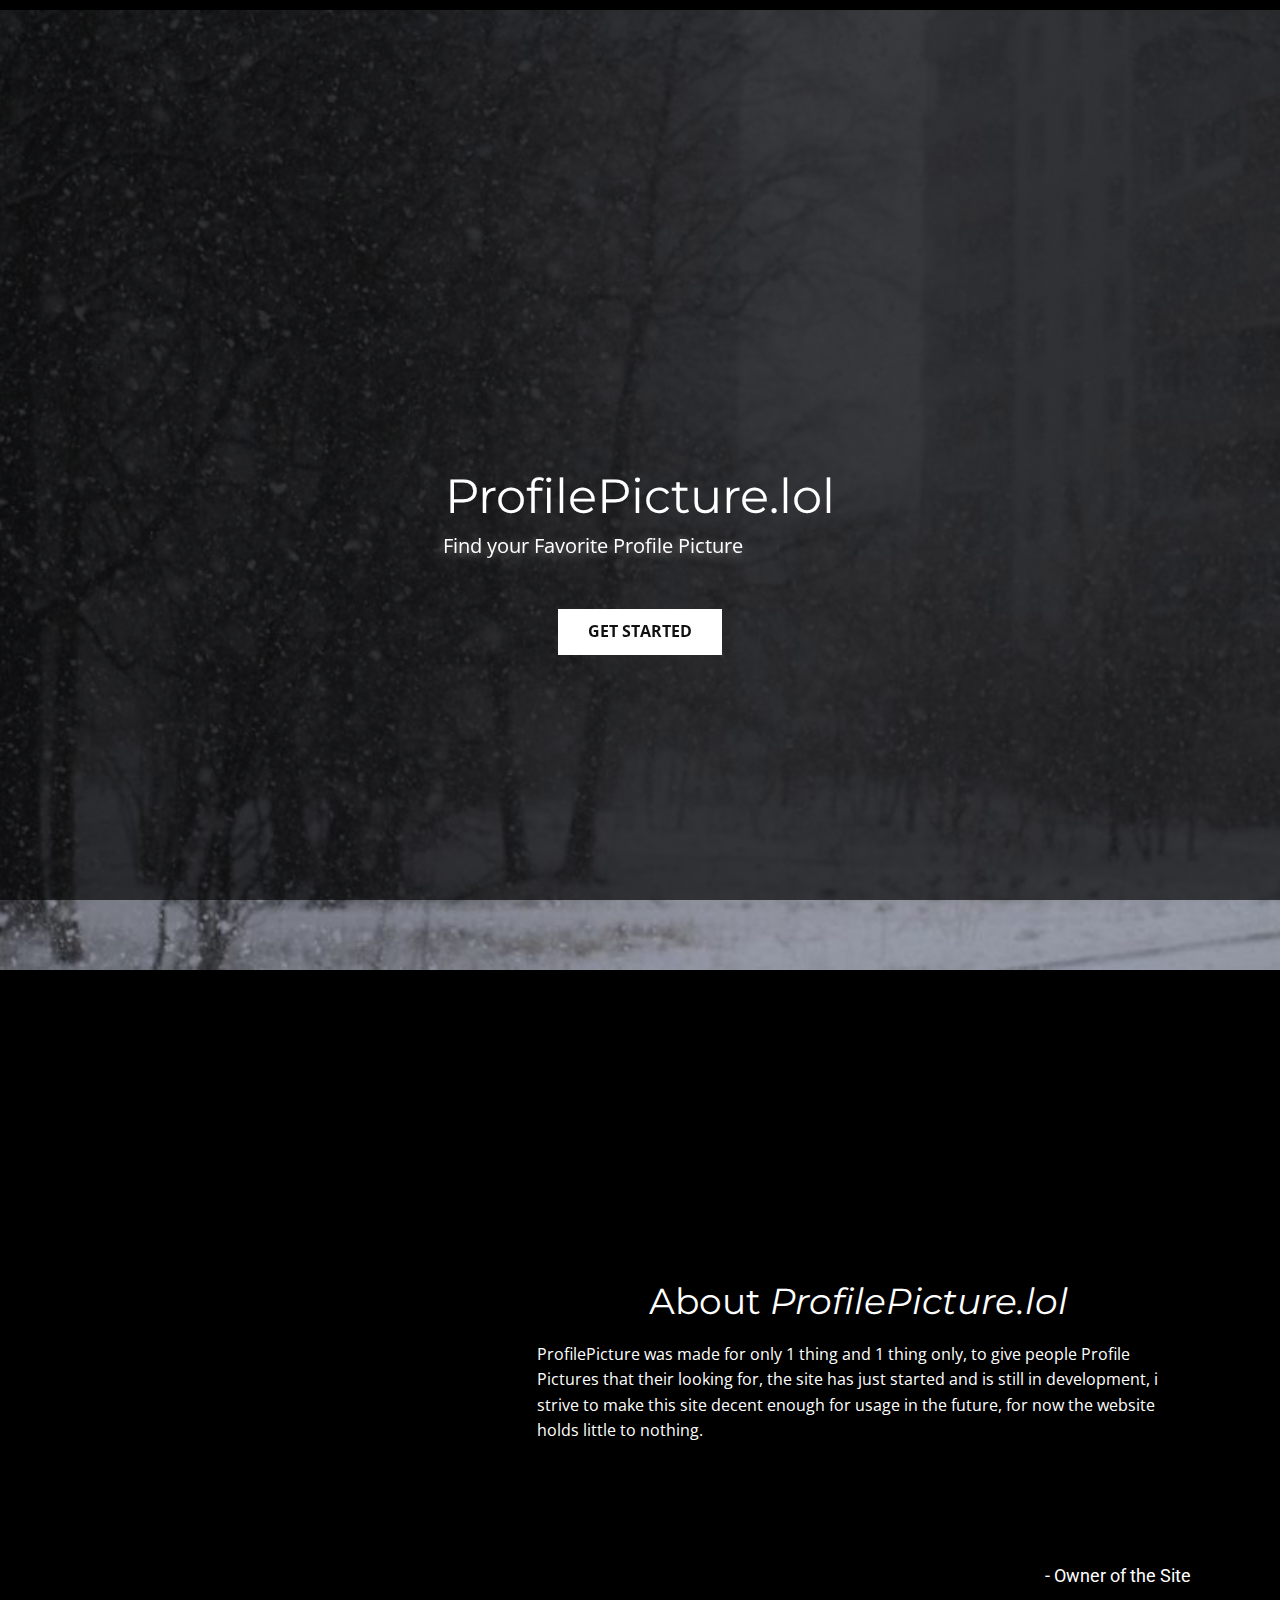
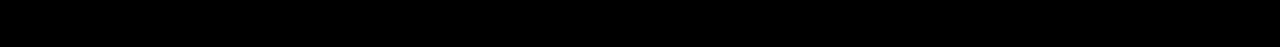
